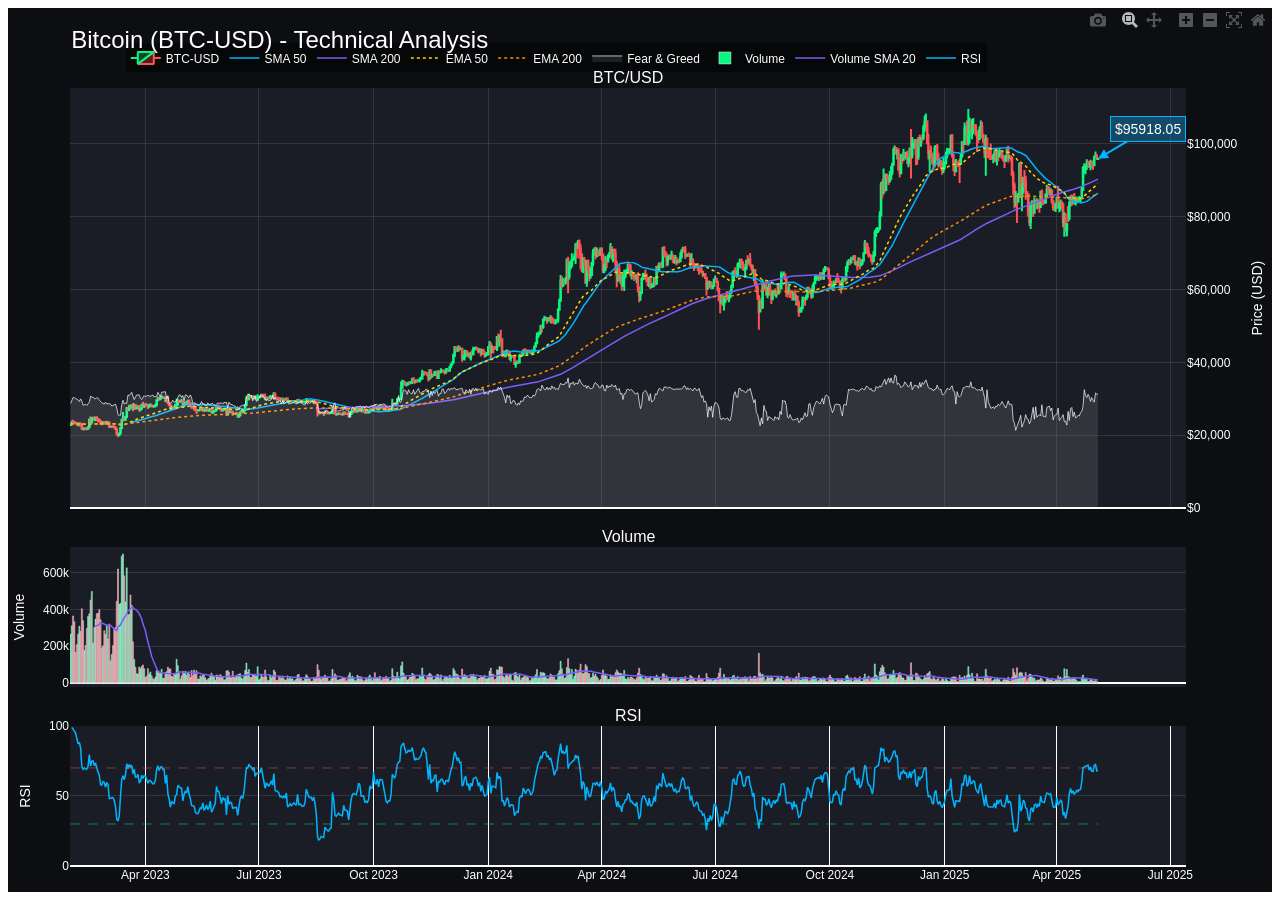
==== static/grafica_bitcoin.html @ 6c6f18d5 "Primer intento de funcionamiento del form" ====
<html>
<head><meta charset="utf-8" /></head>
<body>
    <div>                        <script type="text/javascript">window.PlotlyConfig = {MathJaxConfig: 'local'};</script>
        <script type="text/javascript">/**
* plotly.js v3.0.1
* Copyright 2012-2025, Plotly, Inc.
* All rights reserved.
* Licensed under the MIT license
*/
(
 function(root, factory) {
  if (typeof module === "object" && module.exports) {
   module.exports = factory();
  } else {
   root.moduleName = factory();
  }
} (typeof self !== "undefined" ? self : this, () => {
"use strict";var Plotly=(()=>{var VQe=Object.create;var MS=Object.defineProperty,HQe=Object.defineProperties,GQe=Object.getOwnPropertyDescriptor,jQe=Object.getOwnPropertyDescriptors,WQe=Object.getOwnPropertyNames,XQ=Object.getOwnPropertySymbols,ZQe=Object.getPrototypeOf,KQ=Object.prototype.hasOwnProperty,XQe=Object.prototype.propertyIsEnumerable;var YQ=(e,t,r)=>t in e?MS(e,t,{enumerable:!0,configurable:!0,writable:!0,value:r}):e[t]=r,JQ=(e,t)=>{for(var r in t||(t={}))KQ.call(t,r)&&YQ(e,r,t[r]);if(XQ)for(var r of XQ(t))XQe.call(t,r)&&YQ(e,r,t[r]);return e},$Q=(e,t)=>HQe(e,jQe(t));var Ll=(e,t)=>()=>(e&&(t=e(e=0)),t);var ye=(e,t)=>()=>(t||e((t={exports:{}}).exports,t),t.exports),QQ=(e,t)=>{for(var r in t)MS(e,r,{get:t[r],enumerable:!0})},eee=(e,t,r,n)=>{if(t&&typeof t=="object"||typeof t=="function")for(let i of WQe(t))!KQ.call(e,i)&&i!==r&&MS(e,i,{get:()=>t[i],enumerable:!(n=GQe(t,i))||n.enumerable});return e};var YQe=(e,t,r)=>(r=e!=null?VQe(ZQe(e)):{},eee(t||!e||!e.__esModule?MS(r,"default",{value:e,enumerable:!0}):r,e)),B1=e=>eee(MS({},"__esModule",{value:!0}),e);var e6=ye(tee=>{"use strict";tee.version="3.0.1"});var iee=ye((ree,t6)=>{(function(t,r,n){r[t]=r[t]||n(),typeof t6!="undefined"&&t6.exports&&(t6.exports=r[t])})("Promise",typeof window!="undefined"?window:ree,function(){"use strict";var t,r,n,i=Object.prototype.toString,a=typeof setImmediate!="undefined"?function(E){return setImmediate(E)}:setTimeout;try{Object.defineProperty({},"x",{}),t=function(E,k,A,L){return Object.defineProperty(E,k,{value:A,writable:!0,configurable:L!==!1})}}catch(p){t=function(k,A,L){return k[A]=L,k}}n=function(){var E,k,A;function L(_,C){this.fn=_,this.self=C,this.next=void 0}return{add:function(C,M){A=new L(C,M),k?k.next=A:E=A,k=A,A=void 0},drain:function(){var C=E;for(E=k=r=void 0;C;)C.fn.call(C.self),C=C.next}}}();function o(p,E){n.add(p,E),r||(r=a(n.drain))}function s(p){var E,k=typeof p;return p!=null&&(k=="object"||k=="function")&&(E=p.then),typeof E=="function"?E:!1}function l(){for(var p=0;p<this.chain.length;p++)u(this,this.state===1?this.chain[p].success:this.chain[p].failure,this.chain[p]);this.chain.length=0}function u(p,E,k){var A,L;try{E===!1?k.reject(p.msg):(E===!0?A=p.msg:A=E.call(void 0,p.msg),A===k.promise?k.reject(TypeError("Promise-chain cycle")):(L=s(A))?L.call(A,k.resolve,k.reject):k.resolve(A))}catch(_){k.reject(_)}}function c(p){var E,k=this;if(!k.triggered){k.triggered=!0,k.def&&(k=k.def);try{(E=s(p))?o(function(){var A=new d(k);try{E.call(p,function(){c.apply(A,arguments)},function(){f.apply(A,arguments)})}catch(L){f.call(A,L)}}):(k.msg=p,k.state=1,k.chain.length>0&&o(l,k))}catch(A){f.call(new d(k),A)}}}function f(p){var E=this;E.triggered||(E.triggered=!0,E.def&&(E=E.def),E.msg=p,E.state=2,E.chain.length>0&&o(l,E))}function h(p,E,k,A){for(var L=0;L<E.length;L++)(function(C){p.resolve(E[C]).then(function(g){k(C,g)},A)})(L)}function d(p){this.def=p,this.triggered=!1}function v(p){this.promise=p,this.state=0,this.triggered=!1,this.chain=[],this.msg=void 0}function x(p){if(typeof p!="function")throw TypeError("Not a function");if(this.__NPO__!==0)throw TypeError("Not a promise");this.__NPO__=1;var E=new v(this);this.then=function(A,L){var _={success:typeof A=="function"?A:!0,failure:typeof L=="function"?L:!1};return _.promise=new this.constructor(function(M,g){if(typeof M!="function"||typeof g!="function")throw TypeError("Not a function");_.resolve=M,_.reject=g}),E.chain.push(_),E.state!==0&&o(l,E),_.promise},this.catch=function(A){return this.then(void 0,A)};try{p.call(void 0,function(A){c.call(E,A)},function(A){f.call(E,A)})}catch(k){f.call(E,k)}}var b=t({},"constructor",x,!1);return x.prototype=b,t(b,"__NPO__",0,!1),t(x,"resolve",function(E){var k=this;return E&&typeof E=="object"&&E.__NPO__===1?E:new k(function(L,_){if(typeof L!="function"||typeof _!="function")throw TypeError("Not a function");L(E)})}),t(x,"reject",function(E){return new this(function(A,L){if(typeof A!="function"||typeof L!="function")throw TypeError("Not a function");L(E)})}),t(x,"all",function(E){var k=this;return i.call(E)!="[object Array]"?k.reject(TypeError("Not an array")):E.length===0?k.resolve([]):new k(function(L,_){if(typeof L!="function"||typeof _!="function")throw TypeError("Not a function");var C=E.length,M=Array(C),g=0;h(k,E,function(T,F){M[T]=F,++g===C&&L(M)},_)})}),t(x,"race",function(E){var k=this;return i.call(E)!="[object Array]"?k.reject(TypeError("Not an array")):new k(function(L,_){if(typeof L!="function"||typeof _!="function")throw TypeError("Not a function");h(k,E,function(M,g){L(g)},_)})}),x})});var xa=ye((qQt,r6)=>{(function(){var e={version:"3.8.2"},t=[].slice,r=function(Z){return t.call(Z)},n=self.document;function i(Z){return Z&&(Z.ownerDocument||Z.document||Z).documentElement}function a(Z){return Z&&(Z.ownerDocument&&Z.ownerDocument.defaultView||Z.document&&Z||Z.defaultView)}if(n)try{r(n.documentElement.childNodes)[0].nodeType}catch(Z){r=function(oe){for(var we=oe.length,Be=new Array(we);we--;)Be[we]=oe[we];return Be}}if(Date.now||(Date.now=function(){return+new Date}),n)try{n.createElement("DIV").style.setProperty("opacity",0,"")}catch(Z){var o=this.Element.prototype,s=o.setAttribute,l=o.setAttributeNS,u=this.CSSStyleDeclaration.prototype,c=u.setProperty;o.setAttribute=function(oe,we){s.call(this,oe,we+"")},o.setAttributeNS=function(oe,we,Be){l.call(this,oe,we,Be+"")},u.setProperty=function(oe,we,Be){c.call(this,oe,we+"",Be)}}e.ascending=f;function f(Z,oe){return Z<oe?-1:Z>oe?1:Z>=oe?0:NaN}e.descending=function(Z,oe){return oe<Z?-1:oe>Z?1:oe>=Z?0:NaN},e.min=function(Z,oe){var we=-1,Be=Z.length,Ue,We;if(arguments.length===1){for(;++we<Be;)if((We=Z[we])!=null&&We>=We){Ue=We;break}for(;++we<Be;)(We=Z[we])!=null&&Ue>We&&(Ue=We)}else{for(;++we<Be;)if((We=oe.call(Z,Z[we],we))!=null&&We>=We){Ue=We;break}for(;++we<Be;)(We=oe.call(Z,Z[we],we))!=null&&Ue>We&&(Ue=We)}return Ue},e.max=function(Z,oe){var we=-1,Be=Z.length,Ue,We;if(arguments.length===1){for(;++we<Be;)if((We=Z[we])!=null&&We>=We){Ue=We;break}for(;++we<Be;)(We=Z[we])!=null&&We>Ue&&(Ue=We)}else{for(;++we<Be;)if((We=oe.call(Z,Z[we],we))!=null&&We>=We){Ue=We;break}for(;++we<Be;)(We=oe.call(Z,Z[we],we))!=null&&We>Ue&&(Ue=We)}return Ue},e.extent=function(Z,oe){var we=-1,Be=Z.length,Ue,We,wt;if(arguments.length===1){for(;++we<Be;)if((We=Z[we])!=null&&We>=We){Ue=wt=We;break}for(;++we<Be;)(We=Z[we])!=null&&(Ue>We&&(Ue=We),wt<We&&(wt=We))}else{for(;++we<Be;)if((We=oe.call(Z,Z[we],we))!=null&&We>=We){Ue=wt=We;break}for(;++we<Be;)(We=oe.call(Z,Z[we],we))!=null&&(Ue>We&&(Ue=We),wt<We&&(wt=We))}return[Ue,wt]};function h(Z){return Z===null?NaN:+Z}function d(Z){return!isNaN(Z)}e.sum=function(Z,oe){var we=0,Be=Z.length,Ue,We=-1;if(arguments.length===1)for(;++We<Be;)d(Ue=+Z[We])&&(we+=Ue);else for(;++We<Be;)d(Ue=+oe.call(Z,Z[We],We))&&(we+=Ue);return we},e.mean=function(Z,oe){var we=0,Be=Z.length,Ue,We=-1,wt=Be;if(arguments.length===1)for(;++We<Be;)d(Ue=h(Z[We]))?we+=Ue:--wt;else for(;++We<Be;)d(Ue=h(oe.call(Z,Z[We],We)))?we+=Ue:--wt;if(wt)return we/wt},e.quantile=function(Z,oe){var we=(Z.length-1)*oe+1,Be=Math.floor(we),Ue=+Z[Be-1],We=we-Be;return We?Ue+We*(Z[Be]-Ue):Ue},e.median=function(Z,oe){var we=[],Be=Z.length,Ue,We=-1;if(arguments.length===1)for(;++We<Be;)d(Ue=h(Z[We]))&&we.push(Ue);else for(;++We<Be;)d(Ue=h(oe.call(Z,Z[We],We)))&&we.push(Ue);if(we.length)return e.quantile(we.sort(f),.5)},e.variance=function(Z,oe){var we=Z.length,Be=0,Ue,We,wt=0,tt=-1,zt=0;if(arguments.length===1)for(;++tt<we;)d(Ue=h(Z[tt]))&&(We=Ue-Be,Be+=We/++zt,wt+=We*(Ue-Be));else for(;++tt<we;)d(Ue=h(oe.call(Z,Z[tt],tt)))&&(We=Ue-Be,Be+=We/++zt,wt+=We*(Ue-Be));if(zt>1)return wt/(zt-1)},e.deviation=function(){var Z=e.variance.apply(this,arguments);return Z&&Math.sqrt(Z)};function v(Z){return{left:function(oe,we,Be,Ue){for(arguments.length<3&&(Be=0),arguments.length<4&&(Ue=oe.length);Be<Ue;){var We=Be+Ue>>>1;Z(oe[We],we)<0?Be=We+1:Ue=We}return Be},right:function(oe,we,Be,Ue){for(arguments.length<3&&(Be=0),arguments.length<4&&(Ue=oe.length);Be<Ue;){var We=Be+Ue>>>1;Z(oe[We],we)>0?Ue=We:Be=We+1}return Be}}}var x=v(f);e.bisectLeft=x.left,e.bisect=e.bisectRight=x.right,e.bisector=function(Z){return v(Z.length===1?function(oe,we){return f(Z(oe),we)}:Z)},e.shuffle=function(Z,oe,we){(Be=arguments.length)<3&&(we=Z.length,Be<2&&(oe=0));for(var Be=we-oe,Ue,We;Be;)We=Math.random()*Be--|0,Ue=Z[Be+oe],Z[Be+oe]=Z[We+oe],Z[We+oe]=Ue;return Z},e.permute=function(Z,oe){for(var we=oe.length,Be=new Array(we);we--;)Be[we]=Z[oe[we]];return Be},e.pairs=function(Z){for(var oe=0,we=Z.length-1,Be,Ue=Z[0],We=new Array(we<0?0:we);oe<we;)We[oe]=[Be=Ue,Ue=Z[++oe]];return We},e.transpose=function(Z){if(!(We=Z.length))return[];for(var oe=-1,we=e.min(Z,b),Be=new Array(we);++oe<we;)for(var Ue=-1,We,wt=Be[oe]=new Array(We);++Ue<We;)wt[Ue]=Z[Ue][oe];return Be};function b(Z){return Z.length}e.zip=function(){return e.transpose(arguments)},e.keys=function(Z){var oe=[];for(var we in Z)oe.push(we);return oe},e.values=function(Z){var oe=[];for(var we in Z)oe.push(Z[we]);return oe},e.entries=function(Z){var oe=[];for(var we in Z)oe.push({key:we,value:Z[we]});return oe},e.merge=function(Z){for(var oe=Z.length,we,Be=-1,Ue=0,We,wt;++Be<oe;)Ue+=Z[Be].length;for(We=new Array(Ue);--oe>=0;)for(wt=Z[oe],we=wt.length;--we>=0;)We[--Ue]=wt[we];return We};var p=Math.abs;e.range=function(Z,oe,we){if(arguments.length<3&&(we=1,arguments.length<2&&(oe=Z,Z=0)),(oe-Z)/we===1/0)throw new Error("infinite range");var Be=[],Ue=E(p(we)),We=-1,wt;if(Z*=Ue,oe*=Ue,we*=Ue,we<0)for(;(wt=Z+we*++We)>oe;)Be.push(wt/Ue);else for(;(wt=Z+we*++We)<oe;)Be.push(wt/Ue);return Be};function E(Z){for(var oe=1;Z*oe%1;)oe*=10;return oe}function k(Z,oe){for(var we in oe)Object.defineProperty(Z.prototype,we,{value:oe[we],enumerable:!1})}e.map=function(Z,oe){var we=new A;if(Z instanceof A)Z.forEach(function(tt,zt){we.set(tt,zt)});else if(Array.isArray(Z)){var Be=-1,Ue=Z.length,We;if(arguments.length===1)for(;++Be<Ue;)we.set(Be,Z[Be]);else for(;++Be<Ue;)we.set(oe.call(Z,We=Z[Be],Be),We)}else for(var wt in Z)we.set(wt,Z[wt]);return we};function A(){this._=Object.create(null)}var L="__proto__",_="\0";k(A,{has:g,get:function(Z){return this._[C(Z)]},set:function(Z,oe){return this._[C(Z)]=oe},remove:P,keys:T,values:function(){var Z=[];for(var oe in this._)Z.push(this._[oe]);return Z},entries:function(){var Z=[];for(var oe in this._)Z.push({key:M(oe),value:this._[oe]});return Z},size:F,empty:q,forEach:function(Z){for(var oe in this._)Z.call(this,M(oe),this._[oe])}});function C(Z){return(Z+="")===L||Z[0]===_?_+Z:Z}function M(Z){return(Z+="")[0]===_?Z.slice(1):Z}function g(Z){return C(Z)in this._}function P(Z){return(Z=C(Z))in this._&&delete this._[Z]}function T(){var Z=[];for(var oe in this._)Z.push(M(oe));return Z}function F(){var Z=0;for(var oe in this._)++Z;return Z}function q(){for(var Z in this._)return!1;return!0}e.nest=function(){var Z={},oe=[],we=[],Be,Ue;function We(tt,zt,or){if(or>=oe.length)return Ue?Ue.call(Z,zt):Be?zt.sort(Be):zt;for(var lr=-1,Dr=zt.length,Ir=oe[or++],oi,ui,qr,Kr=new A,ii;++lr<Dr;)(ii=Kr.get(oi=Ir(ui=zt[lr])))?ii.push(ui):Kr.set(oi,[ui]);return tt?(ui=tt(),qr=function(vi,ci){ui.set(vi,We(tt,ci,or))}):(ui={},qr=function(vi,ci){ui[vi]=We(tt,ci,or)}),Kr.forEach(qr),ui}function wt(tt,zt){if(zt>=oe.length)return tt;var or=[],lr=we[zt++];return tt.forEach(function(Dr,Ir){or.push({key:Dr,values:wt(Ir,zt)})}),lr?or.sort(function(Dr,Ir){return lr(Dr.key,Ir.key)}):or}return Z.map=function(tt,zt){return We(zt,tt,0)},Z.entries=function(tt){return wt(We(e.map,tt,0),0)},Z.key=function(tt){return oe.push(tt),Z},Z.sortKeys=function(tt){return we[oe.length-1]=tt,Z},Z.sortValues=function(tt){return Be=tt,Z},Z.rollup=function(tt){return Ue=tt,Z},Z},e.set=function(Z){var oe=new V;if(Z)for(var we=0,Be=Z.length;we<Be;++we)oe.add(Z[we]);return oe};function V(){this._=Object.create(null)}k(V,{has:g,add:function(Z){return this._[C(Z+="")]=!0,Z},remove:P,values:T,size:F,empty:q,forEach:function(Z){for(var oe in this._)Z.call(this,M(oe))}}),e.behavior={};function H(Z){return Z}e.rebind=function(Z,oe){for(var we=1,Be=arguments.length,Ue;++we<Be;)Z[Ue=arguments[we]]=X(Z,oe,oe[Ue]);return Z};function X(Z,oe,we){return function(){var Be=we.apply(oe,arguments);return Be===oe?Z:Be}}function G(Z,oe){if(oe in Z)return oe;oe=oe.charAt(0).toUpperCase()+oe.slice(1);for(var we=0,Be=N.length;we<Be;++we){var Ue=N[we]+oe;if(Ue in Z)return Ue}}var N=["webkit","ms","moz","Moz","o","O"];function W(){}e.dispatch=function(){for(var Z=new re,oe=-1,we=arguments.length;++oe<we;)Z[arguments[oe]]=ae(Z);return Z};function re(){}re.prototype.on=function(Z,oe){var we=Z.indexOf("."),Be="";if(we>=0&&(Be=Z.slice(we+1),Z=Z.slice(0,we)),Z)return arguments.length<2?this[Z].on(Be):this[Z].on(Be,oe);if(arguments.length===2){if(oe==null)for(Z in this)this.hasOwnProperty(Z)&&this[Z].on(Be,null);return this}};function ae(Z){var oe=[],we=new A;function Be(){for(var Ue=oe,We=-1,wt=Ue.length,tt;++We<wt;)(tt=Ue[We].on)&&tt.apply(this,arguments);return Z}return Be.on=function(Ue,We){var wt=we.get(Ue),tt;return arguments.length<2?wt&&wt.on:(wt&&(wt.on=null,oe=oe.slice(0,tt=oe.indexOf(wt)).concat(oe.slice(tt+1)),we.remove(Ue)),We&&oe.push(we.set(Ue,{on:We})),Z)},Be}e.event=null;function _e(){e.event.preventDefault()}function Me(){for(var Z=e.event,oe;oe=Z.sourceEvent;)Z=oe;return Z}function ke(Z){for(var oe=new re,we=0,Be=arguments.length;++we<Be;)oe[arguments[we]]=ae(oe);return oe.of=function(Ue,We){return function(wt){try{var tt=wt.sourceEvent=e.event;wt.target=Z,e.event=wt,oe[wt.type].apply(Ue,We)}finally{e.event=tt}}},oe}e.requote=function(Z){return Z.replace(ge,"\\$&")};var ge=/[\\\^\$\*\+\?\|\[\]\(\)\.\{\}]/g,ie={}.__proto__?function(Z,oe){Z.__proto__=oe}:function(Z,oe){for(var we in oe)Z[we]=oe[we]};function Te(Z){return ie(Z,Ce),Z}var Ee=function(Z,oe){return oe.querySelector(Z)},Ae=function(Z,oe){return oe.querySelectorAll(Z)},ze=function(Z,oe){var we=Z.matches||Z[G(Z,"matchesSelector")];return ze=function(Be,Ue){return we.call(Be,Ue)},ze(Z,oe)};typeof Sizzle=="function"&&(Ee=function(Z,oe){return Sizzle(Z,oe)[0]||null},Ae=Sizzle,ze=Sizzle.matchesSelector),e.selection=function(){return e.select(n.documentElement)};var Ce=e.selection.prototype=[];Ce.select=function(Z){var oe=[],we,Be,Ue,We;Z=me(Z);for(var wt=-1,tt=this.length;++wt<tt;){oe.push(we=[]),we.parentNode=(Ue=this[wt]).parentNode;for(var zt=-1,or=Ue.length;++zt<or;)(We=Ue[zt])?(we.push(Be=Z.call(We,We.__data__,zt,wt)),Be&&"__data__"in We&&(Be.__data__=We.__data__)):we.push(null)}return Te(oe)};function me(Z){return typeof Z=="function"?Z:function(){return Ee(Z,this)}}Ce.selectAll=function(Z){var oe=[],we,Be;Z=Re(Z);for(var Ue=-1,We=this.length;++Ue<We;)for(var wt=this[Ue],tt=-1,zt=wt.length;++tt<zt;)(Be=wt[tt])&&(oe.push(we=r(Z.call(Be,Be.__data__,tt,Ue))),we.parentNode=Be);return Te(oe)};function Re(Z){return typeof Z=="function"?Z:function(){return Ae(Z,this)}}var ce="http://www.w3.org/1999/xhtml",Ge={svg:"http://www.w3.org/2000/svg",xhtml:ce,xlink:"http://www.w3.org/1999/xlink",xml:"http://www.w3.org/XML/1998/namespace",xmlns:"http://www.w3.org/2000/xmlns/"};e.ns={prefix:Ge,qualify:function(Z){var oe=Z.indexOf(":"),we=Z;return oe>=0&&(we=Z.slice(0,oe))!=="xmlns"&&(Z=Z.slice(oe+1)),Ge.hasOwnProperty(we)?{space:Ge[we],local:Z}:Z}},Ce.attr=function(Z,oe){if(arguments.length<2){if(typeof Z=="string"){var we=this.node();return Z=e.ns.qualify(Z),Z.local?we.getAttributeNS(Z.space,Z.local):we.getAttribute(Z)}for(oe in Z)this.each(nt(oe,Z[oe]));return this}return this.each(nt(Z,oe))};function nt(Z,oe){Z=e.ns.qualify(Z);function we(){this.removeAttribute(Z)}function Be(){this.removeAttributeNS(Z.space,Z.local)}function Ue(){this.setAttribute(Z,oe)}function We(){this.setAttributeNS(Z.space,Z.local,oe)}function wt(){var zt=oe.apply(this,arguments);zt==null?this.removeAttribute(Z):this.setAttribute(Z,zt)}function tt(){var zt=oe.apply(this,arguments);zt==null?this.removeAttributeNS(Z.space,Z.local):this.setAttributeNS(Z.space,Z.local,zt)}return oe==null?Z.local?Be:we:typeof oe=="function"?Z.local?tt:wt:Z.local?We:Ue}function ct(Z){return Z.trim().replace(/\s+/g," ")}Ce.classed=function(Z,oe){if(arguments.length<2){if(typeof Z=="string"){var we=this.node(),Be=(Z=rt(Z)).length,Ue=-1;if(oe=we.classList){for(;++Ue<Be;)if(!oe.contains(Z[Ue]))return!1}else for(oe=we.getAttribute("class");++Ue<Be;)if(!qt(Z[Ue]).test(oe))return!1;return!0}for(oe in Z)this.each(ot(oe,Z[oe]));return this}return this.each(ot(Z,oe))};function qt(Z){return new RegExp("(?:^|\\s+)"+e.requote(Z)+"(?:\\s+|$)","g")}function rt(Z){return(Z+"").trim().split(/^|\s+/)}function ot(Z,oe){Z=rt(Z).map(Rt);var we=Z.length;function Be(){for(var We=-1;++We<we;)Z[We](this,oe)}function Ue(){for(var We=-1,wt=oe.apply(this,arguments);++We<we;)Z[We](this,wt)}return typeof oe=="function"?Ue:Be}function Rt(Z){var oe=qt(Z);return function(we,Be){if(Ue=we.classList)return Be?Ue.add(Z):Ue.remove(Z);var Ue=we.getAttribute("class")||"";Be?(oe.lastIndex=0,oe.test(Ue)||we.setAttribute("class",ct(Ue+" "+Z))):we.setAttribute("class",ct(Ue.replace(oe," ")))}}Ce.style=function(Z,oe,we){var Be=arguments.length;if(Be<3){if(typeof Z!="string"){Be<2&&(oe="");for(we in Z)this.each(kt(we,Z[we],oe));return this}if(Be<2){var Ue=this.node();return a(Ue).getComputedStyle(Ue,null).getPropertyValue(Z)}we=""}return this.each(kt(Z,oe,we))};function kt(Z,oe,we){function Be(){this.style.removeProperty(Z)}function Ue(){this.style.setProperty(Z,oe,we)}function We(){var wt=oe.apply(this,arguments);wt==null?this.style.removeProperty(Z):this.style.setProperty(Z,wt,we)}return oe==null?Be:typeof oe=="function"?We:Ue}Ce.property=function(Z,oe){if(arguments.length<2){if(typeof Z=="string")return this.node()[Z];for(oe in Z)this.each(Ct(oe,Z[oe]));return this}return this.each(Ct(Z,oe))};function Ct(Z,oe){function we(){delete this[Z]}function Be(){this[Z]=oe}function Ue(){var We=oe.apply(this,arguments);We==null?delete this[Z]:this[Z]=We}return oe==null?we:typeof oe=="function"?Ue:Be}Ce.text=function(Z){return arguments.length?this.each(typeof Z=="function"?function(){var oe=Z.apply(this,arguments);this.textContent=oe==null?"":oe}:Z==null?function(){this.textContent=""}:function(){this.textContent=Z}):this.node().textContent},Ce.html=function(Z){return arguments.length?this.each(typeof Z=="function"?function(){var oe=Z.apply(this,arguments);this.innerHTML=oe==null?"":oe}:Z==null?function(){this.innerHTML=""}:function(){this.innerHTML=Z}):this.node().innerHTML},Ce.append=function(Z){return Z=Yt(Z),this.select(function(){return this.appendChild(Z.apply(this,arguments))})};function Yt(Z){function oe(){var Be=this.ownerDocument,Ue=this.namespaceURI;return Ue===ce&&Be.documentElement.namespaceURI===ce?Be.createElement(Z):Be.createElementNS(Ue,Z)}function we(){return this.ownerDocument.createElementNS(Z.space,Z.local)}return typeof Z=="function"?Z:(Z=e.ns.qualify(Z)).local?we:oe}Ce.insert=function(Z,oe){return Z=Yt(Z),oe=me(oe),this.select(function(){return this.insertBefore(Z.apply(this,arguments),oe.apply(this,arguments)||null)})},Ce.remove=function(){return this.each(xr)};function xr(){var Z=this.parentNode;Z&&Z.removeChild(this)}Ce.data=function(Z,oe){var we=-1,Be=this.length,Ue,We;if(!arguments.length){for(Z=new Array(Be=(Ue=this[0]).length);++we<Be;)(We=Ue[we])&&(Z[we]=We.__data__);return Z}function wt(lr,Dr){var Ir,oi=lr.length,ui=Dr.length,qr=Math.min(oi,ui),Kr=new Array(ui),ii=new Array(ui),vi=new Array(oi),ci,Jr;if(oe){var un=new A,dn=new Array(oi),En;for(Ir=-1;++Ir<oi;)(ci=lr[Ir])&&(un.has(En=oe.call(ci,ci.__data__,Ir))?vi[Ir]=ci:un.set(En,ci),dn[Ir]=En);for(Ir=-1;++Ir<ui;)(ci=un.get(En=oe.call(Dr,Jr=Dr[Ir],Ir)))?ci!==!0&&(Kr[Ir]=ci,ci.__data__=Jr):ii[Ir]=er(Jr),un.set(En,!0);for(Ir=-1;++Ir<oi;)Ir in dn&&un.get(dn[Ir])!==!0&&(vi[Ir]=lr[Ir])}else{for(Ir=-1;++Ir<qr;)ci=lr[Ir],Jr=Dr[Ir],ci?(ci.__data__=Jr,Kr[Ir]=ci):ii[Ir]=er(Jr);for(;Ir<ui;++Ir)ii[Ir]=er(Dr[Ir]);for(;Ir<oi;++Ir)vi[Ir]=lr[Ir]}ii.update=Kr,ii.parentNode=Kr.parentNode=vi.parentNode=lr.parentNode,tt.push(ii),zt.push(Kr),or.push(vi)}var tt=Lt([]),zt=Te([]),or=Te([]);if(typeof Z=="function")for(;++we<Be;)wt(Ue=this[we],Z.call(Ue,Ue.parentNode.__data__,we));else for(;++we<Be;)wt(Ue=this[we],Z);return zt.enter=function(){return tt},zt.exit=function(){return or},zt};function er(Z){return{__data__:Z}}Ce.datum=function(Z){return arguments.length?this.property("__data__",Z):this.property("__data__")},Ce.filter=function(Z){var oe=[],we,Be,Ue;typeof Z!="function"&&(Z=Ke(Z));for(var We=0,wt=this.length;We<wt;We++){oe.push(we=[]),we.parentNode=(Be=this[We]).parentNode;for(var tt=0,zt=Be.length;tt<zt;tt++)(Ue=Be[tt])&&Z.call(Ue,Ue.__data__,tt,We)&&we.push(Ue)}return Te(oe)};function Ke(Z){return function(){return ze(this,Z)}}Ce.order=function(){for(var Z=-1,oe=this.length;++Z<oe;)for(var we=this[Z],Be=we.length-1,Ue=we[Be],We;--Be>=0;)(We=we[Be])&&(Ue&&Ue!==We.nextSibling&&Ue.parentNode.insertBefore(We,Ue),Ue=We);return this},Ce.sort=function(Z){Z=xt.apply(this,arguments);for(var oe=-1,we=this.length;++oe<we;)this[oe].sort(Z);return this.order()};function xt(Z){return arguments.length||(Z=f),function(oe,we){return oe&&we?Z(oe.__data__,we.__data__):!oe-!we}}Ce.each=function(Z){return bt(this,function(oe,we,Be){Z.call(oe,oe.__data__,we,Be)})};function bt(Z,oe){for(var we=0,Be=Z.length;we<Be;we++)for(var Ue=Z[we],We=0,wt=Ue.length,tt;We<wt;We++)(tt=Ue[We])&&oe(tt,We,we);return Z}Ce.call=function(Z){var oe=r(arguments);return Z.apply(oe[0]=this,oe),this},Ce.empty=function(){return!this.node()},Ce.node=function(){for(var Z=0,oe=this.length;Z<oe;Z++)for(var we=this[Z],Be=0,Ue=we.length;Be<Ue;Be++){var We=we[Be];if(We)return We}return null},Ce.size=function(){var Z=0;return bt(this,function(){++Z}),Z};function Lt(Z){return ie(Z,St),Z}var St=[];e.selection.enter=Lt,e.selection.enter.prototype=St,St.append=Ce.append,St.empty=Ce.empty,St.node=Ce.node,St.call=Ce.call,St.size=Ce.size,St.select=function(Z){for(var oe=[],we,Be,Ue,We,wt,tt=-1,zt=this.length;++tt<zt;){Ue=(We=this[tt]).update,oe.push(we=[]),we.parentNode=We.parentNode;for(var or=-1,lr=We.length;++or<lr;)(wt=We[or])?(we.push(Ue[or]=Be=Z.call(We.parentNode,wt.__data__,or,tt)),Be.__data__=wt.__data__):we.push(null)}return Te(oe)},St.insert=function(Z,oe){return arguments.length<2&&(oe=Et(this)),Ce.insert.call(this,Z,oe)};function Et(Z){var oe,we;return function(Be,Ue,We){var wt=Z[We].update,tt=wt.length,zt;for(We!=we&&(we=We,oe=0),Ue>=oe&&(oe=Ue+1);!(zt=wt[oe])&&++oe<tt;);return zt}}e.select=function(Z){var oe;return typeof Z=="string"?(oe=[Ee(Z,n)],oe.parentNode=n.documentElement):(oe=[Z],oe.parentNode=i(Z)),Te([oe])},e.selectAll=function(Z){var oe;return typeof Z=="string"?(oe=r(Ae(Z,n)),oe.parentNode=n.documentElement):(oe=r(Z),oe.parentNode=null),Te([oe])},Ce.on=function(Z,oe,we){var Be=arguments.length;if(Be<3){if(typeof Z!="string"){Be<2&&(oe=!1);for(we in Z)this.each(dt(we,Z[we],oe));return this}if(Be<2)return(Be=this.node()["__on"+Z])&&Be._;we=!1}return this.each(dt(Z,oe,we))};function dt(Z,oe,we){var Be="__on"+Z,Ue=Z.indexOf("."),We=$t;Ue>0&&(Z=Z.slice(0,Ue));var wt=Ht.get(Z);wt&&(Z=wt,We=fr);function tt(){var lr=this[Be];lr&&(this.removeEventListener(Z,lr,lr.$),delete this[Be])}function zt(){var lr=We(oe,r(arguments));tt.call(this),this.addEventListener(Z,this[Be]=lr,lr.$=we),lr._=oe}function or(){var lr=new RegExp("^__on([^.]+)"+e.requote(Z)+"$"),Dr;for(var Ir in this)if(Dr=Ir.match(lr)){var oi=this[Ir];this.removeEventListener(Dr[1],oi,oi.$),delete this[Ir]}}return Ue?oe?zt:tt:oe?W:or}var Ht=e.map({mouseenter:"mouseover",mouseleave:"mouseout"});n&&Ht.forEach(function(Z){"on"+Z in n&&Ht.remove(Z)});function $t(Z,oe){return function(we){var Be=e.event;e.event=we,oe[0]=this.__data__;try{Z.apply(this,oe)}finally{e.event=Be}}}function fr(Z,oe){var we=$t(Z,oe);return function(Be){var Ue=this,We=Be.relatedTarget;(!We||We!==Ue&&!(We.compareDocumentPosition(Ue)&8))&&we.call(Ue,Be)}}var _r,Br=0;function Or(Z){var oe=".dragsuppress-"+ ++Br,we="click"+oe,Be=e.select(a(Z)).on("touchmove"+oe,_e).on("dragstart"+oe,_e).on("selectstart"+oe,_e);if(_r==null&&(_r="onselectstart"in Z?!1:G(Z.style,"userSelect")),_r){var Ue=i(Z).style,We=Ue[_r];Ue[_r]="none"}return function(wt){if(Be.on(oe,null),_r&&(Ue[_r]=We),wt){var tt=function(){Be.on(we,null)};Be.on(we,function(){_e(),tt()},!0),setTimeout(tt,0)}}}e.mouse=function(Z){return ut(Z,Me())};var Nr=this.navigator&&/WebKit/.test(this.navigator.userAgent)?-1:0;function ut(Z,oe){oe.changedTouches&&(oe=oe.changedTouches[0]);var we=Z.ownerSVGElement||Z;if(we.createSVGPoint){var Be=we.createSVGPoint();if(Nr<0){var Ue=a(Z);if(Ue.scrollX||Ue.scrollY){we=e.select("body").append("svg").style({position:"absolute",top:0,left:0,margin:0,padding:0,border:"none"},"important");var We=we[0][0].getScreenCTM();Nr=!(We.f||We.e),we.remove()}}return Nr?(Be.x=oe.pageX,Be.y=oe.pageY):(Be.x=oe.clientX,Be.y=oe.clientY),Be=Be.matrixTransform(Z.getScreenCTM().inverse()),[Be.x,Be.y]}var wt=Z.getBoundingClientRect();return[oe.clientX-wt.left-Z.clientLeft,oe.clientY-wt.top-Z.clientTop]}e.touch=function(Z,oe,we){if(arguments.length<3&&(we=oe,oe=Me().changedTouches),oe){for(var Be=0,Ue=oe.length,We;Be<Ue;++Be)if((We=oe[Be]).identifier===we)return ut(Z,We)}},e.behavior.drag=function(){var Z=ke(Ue,"drag","dragstart","dragend"),oe=null,we=We(W,e.mouse,a,"mousemove","mouseup"),Be=We(Ne,e.touch,H,"touchmove","touchend");function Ue(){this.on("mousedown.drag",we).on("touchstart.drag",Be)}function We(wt,tt,zt,or,lr){return function(){var Dr=this,Ir=e.event.target.correspondingElement||e.event.target,oi=Dr.parentNode,ui=Z.of(Dr,arguments),qr=0,Kr=wt(),ii=".drag"+(Kr==null?"":"-"+Kr),vi,ci=e.select(zt(Ir)).on(or+ii,dn).on(lr+ii,En),Jr=Or(Ir),un=tt(oi,Kr);oe?(vi=oe.apply(Dr,arguments),vi=[vi.x-un[0],vi.y-un[1]]):vi=[0,0],ui({type:"dragstart"});function dn(){var Nn=tt(oi,Kr),ga,ya;Nn&&(ga=Nn[0]-un[0],ya=Nn[1]-un[1],qr|=ga|ya,un=Nn,ui({type:"drag",x:Nn[0]+vi[0],y:Nn[1]+vi[1],dx:ga,dy:ya}))}function En(){tt(oi,Kr)&&(ci.on(or+ii,null).on(lr+ii,null),Jr(qr),ui({type:"dragend"}))}}}return Ue.origin=function(wt){return arguments.length?(oe=wt,Ue):oe},e.rebind(Ue,Z,"on")};function Ne(){return e.event.changedTouches[0].identifier}e.touches=function(Z,oe){return arguments.length<2&&(oe=Me().touches),oe?r(oe).map(function(we){var Be=ut(Z,we);return Be.identifier=we.identifier,Be}):[]};var Ye=1e-6,Ve=Ye*Ye,Xe=Math.PI,ht=2*Xe,Le=ht-Ye,xe=Xe/2,Se=Xe/180,lt=180/Xe;function Gt(Z){return Z>0?1:Z<0?-1:0}function Vt(Z,oe,we){return(oe[0]-Z[0])*(we[1]-Z[1])-(oe[1]-Z[1])*(we[0]-Z[0])}function ar(Z){return Z>1?0:Z<-1?Xe:Math.acos(Z)}function Qr(Z){return Z>1?xe:Z<-1?-xe:Math.asin(Z)}function ai(Z){return((Z=Math.exp(Z))-1/Z)/2}function jr(Z){return((Z=Math.exp(Z))+1/Z)/2}function ri(Z){return((Z=Math.exp(2*Z))-1)/(Z+1)}function bi(Z){return(Z=Math.sin(Z/2))*Z}var nn=Math.SQRT2,Wi=2,Ni=4;e.interpolateZoom=function(Z,oe){var we=Z[0],Be=Z[1],Ue=Z[2],We=oe[0],wt=oe[1],tt=oe[2],zt=We-we,or=wt-Be,lr=zt*zt+or*or,Dr,Ir;if(lr<Ve)Ir=Math.log(tt/Ue)/nn,Dr=function(vi){return[we+vi*zt,Be+vi*or,Ue*Math.exp(nn*vi*Ir)]};else{var oi=Math.sqrt(lr),ui=(tt*tt-Ue*Ue+Ni*lr)/(2*Ue*Wi*oi),qr=(tt*tt-Ue*Ue-Ni*lr)/(2*tt*Wi*oi),Kr=Math.log(Math.sqrt(ui*ui+1)-ui),ii=Math.log(Math.sqrt(qr*qr+1)-qr);Ir=(ii-Kr)/nn,Dr=function(vi){var ci=vi*Ir,Jr=jr(Kr),un=Ue/(Wi*oi)*(Jr*ri(nn*ci+Kr)-ai(Kr));return[we+un*zt,Be+un*or,Ue*Jr/jr(nn*ci+Kr)]}}return Dr.duration=Ir*1e3,Dr},e.behavior.zoom=function(){var Z={x:0,y:0,k:1},oe,we,Be,Ue=[960,500],We=_n,wt=250,tt=0,zt="mousedown.zoom",or="mousemove.zoom",lr="mouseup.zoom",Dr,Ir="touchstart.zoom",oi,ui=ke(ci,"zoomstart","zoom","zoomend"),qr,Kr,ii,vi;zn||(zn="onwheel"in n?($i=function(){return-e.event.deltaY*(e.event.deltaMode?120:1)},"wheel"):"onmousewheel"in n?($i=function(){return e.event.wheelDelta},"mousewheel"):($i=function(){return-e.event.detail},"MozMousePixelScroll"));function ci(pn){pn.on(zt,io).on(zn+".zoom",_s).on("dblclick.zoom",Ns).on(Ir,Ss)}ci.event=function(pn){pn.each(function(){var za=ui.of(this,arguments),Lo=Z;Ro?e.select(this).transition().each("start.zoom",function(){Z=this.__chart__||{x:0,y:0,k:1},ya(za)}).tween("zoom:zoom",function(){var Fo=Ue[0],js=Ue[1],xl=we?we[0]:Fo/2,fu=we?we[1]:js/2,dl=e.interpolateZoom([(xl-Z.x)/Z.k,(fu-Z.y)/Z.k,Fo/Z.k],[(xl-Lo.x)/Lo.k,(fu-Lo.y)/Lo.k,Fo/Lo.k]);return function(xc){var At=dl(xc),Er=Fo/At[2];this.__chart__=Z={x:xl-At[0]*Er,y:fu-At[1]*Er,k:Er},so(za)}}).each("interrupt.zoom",function(){wa(za)}).each("end.zoom",function(){wa(za)}):(this.__chart__=Z,ya(za),so(za),wa(za))})},ci.translate=function(pn){return arguments.length?(Z={x:+pn[0],y:+pn[1],k:Z.k},ga(),ci):[Z.x,Z.y]},ci.scale=function(pn){return arguments.length?(Z={x:Z.x,y:Z.y,k:null},dn(+pn),ga(),ci):Z.k},ci.scaleExtent=function(pn){return arguments.length?(We=pn==null?_n:[+pn[0],+pn[1]],ci):We},ci.center=function(pn){return arguments.length?(Be=pn&&[+pn[0],+pn[1]],ci):Be},ci.size=function(pn){return arguments.length?(Ue=pn&&[+pn[0],+pn[1]],ci):Ue},ci.duration=function(pn){return arguments.length?(wt=+pn,ci):wt},ci.x=function(pn){return arguments.length?(Kr=pn,qr=pn.copy(),Z={x:0,y:0,k:1},ci):Kr},ci.y=function(pn){return arguments.length?(vi=pn,ii=pn.copy(),Z={x:0,y:0,k:1},ci):vi};function Jr(pn){return[(pn[0]-Z.x)/Z.k,(pn[1]-Z.y)/Z.k]}function un(pn){return[pn[0]*Z.k+Z.x,pn[1]*Z.k+Z.y]}function dn(pn){Z.k=Math.max(We[0],Math.min(We[1],pn))}function En(pn,za){za=un(za),Z.x+=pn[0]-za[0],Z.y+=pn[1]-za[1]}function Nn(pn,za,Lo,Fo){pn.__chart__={x:Z.x,y:Z.y,k:Z.k},dn(Math.pow(2,Fo)),En(we=za,Lo),pn=e.select(pn),wt>0&&(pn=pn.transition().duration(wt)),pn.call(ci.event)}function ga(){Kr&&Kr.domain(qr.range().map(function(pn){return(pn-Z.x)/Z.k}).map(qr.invert)),vi&&vi.domain(ii.range().map(function(pn){return(pn-Z.y)/Z.k}).map(ii.invert))}function ya(pn){tt++||pn({type:"zoomstart"})}function so(pn){ga(),pn({type:"zoom",scale:Z.k,translate:[Z.x,Z.y]})}function wa(pn){--tt||(pn({type:"zoomend"}),we=null)}function io(){var pn=this,za=ui.of(pn,arguments),Lo=0,Fo=e.select(a(pn)).on(or,fu).on(lr,dl),js=Jr(e.mouse(pn)),xl=Or(pn);ea.call(pn),ya(za);function fu(){Lo=1,En(e.mouse(pn),js),so(za)}function dl(){Fo.on(or,null).on(lr,null),xl(Lo),wa(za)}}function Ss(){var pn=this,za=ui.of(pn,arguments),Lo={},Fo=0,js,xl=".zoom-"+e.event.changedTouches[0].identifier,fu="touchmove"+xl,dl="touchend"+xl,xc=[],At=e.select(pn),Er=Or(pn);wi(),ya(za),At.on(zt,null).on(Ir,wi);function Wr(){var Bi=e.touches(pn);return js=Z.k,Bi.forEach(function(cn){cn.identifier in Lo&&(Lo[cn.identifier]=Jr(cn))}),Bi}function wi(){var Bi=e.event.target;e.select(Bi).on(fu,Ui).on(dl,Oi),xc.push(Bi);for(var cn=e.event.changedTouches,On=0,Bn=cn.length;On<Bn;++On)Lo[cn[On].identifier]=null;var yn=Wr(),to=Date.now();if(yn.length===1){if(to-oi<500){var Rn=yn[0];Nn(pn,Rn,Lo[Rn.identifier],Math.floor(Math.log(Z.k)/Math.LN2)+1),_e()}oi=to}else if(yn.length>1){var Rn=yn[0],Dn=yn[1],fn=Rn[0]-Dn[0],Ai=Rn[1]-Dn[1];Fo=fn*fn+Ai*Ai}}function Ui(){var Bi=e.touches(pn),cn,On,Bn,yn;ea.call(pn);for(var to=0,Rn=Bi.length;to<Rn;++to,yn=null)if(Bn=Bi[to],yn=Lo[Bn.identifier]){if(On)break;cn=Bn,On=yn}if(yn){var Dn=(Dn=Bn[0]-cn[0])*Dn+(Dn=Bn[1]-cn[1])*Dn,fn=Fo&&Math.sqrt(Dn/Fo);cn=[(cn[0]+Bn[0])/2,(cn[1]+Bn[1])/2],On=[(On[0]+yn[0])/2,(On[1]+yn[1])/2],dn(fn*js)}oi=null,En(cn,On),so(za)}function Oi(){if(e.event.touches.length){for(var Bi=e.event.changedTouches,cn=0,On=Bi.length;cn<On;++cn)delete Lo[Bi[cn].identifier];for(var Bn in Lo)return void Wr()}e.selectAll(xc).on(xl,null),At.on(zt,io).on(Ir,Ss),Er(),wa(za)}}function _s(){var pn=ui.of(this,arguments);Dr?clearTimeout(Dr):(ea.call(this),oe=Jr(we=Be||e.mouse(this)),ya(pn)),Dr=setTimeout(function(){Dr=null,wa(pn)},50),_e(),dn(Math.pow(2,$i()*.002)*Z.k),En(we,oe),so(pn)}function Ns(){var pn=e.mouse(this),za=Math.log(Z.k)/Math.LN2;Nn(this,pn,Jr(pn),e.event.shiftKey?Math.ceil(za)-1:Math.floor(za)+1)}return e.rebind(ci,ui,"on")};var _n=[0,1/0],$i,zn;e.color=Wn;function Wn(){}Wn.prototype.toString=function(){return this.rgb()+""},e.hsl=It;function It(Z,oe,we){return this instanceof It?(this.h=+Z,this.s=+oe,void(this.l=+we)):arguments.length<2?Z instanceof It?new It(Z.h,Z.s,Z.l):Ha(""+Z,oo,It):new It(Z,oe,we)}var ft=It.prototype=new Wn;ft.brighter=function(Z){return Z=Math.pow(.7,arguments.length?Z:1),new It(this.h,this.s,this.l/Z)},ft.darker=function(Z){return Z=Math.pow(.7,arguments.length?Z:1),new It(this.h,this.s,Z*this.l)},ft.rgb=function(){return jt(this.h,this.s,this.l)};function jt(Z,oe,we){var Be,Ue;Z=isNaN(Z)?0:(Z%=360)<0?Z+360:Z,oe=isNaN(oe)||oe<0?0:oe>1?1:oe,we=we<0?0:we>1?1:we,Ue=we<=.5?we*(1+oe):we+oe-we*oe,Be=2*we-Ue;function We(tt){return tt>360?tt-=360:tt<0&&(tt+=360),tt<60?Be+(Ue-Be)*tt/60:tt<180?Ue:tt<240?Be+(Ue-Be)*(240-tt)/60:Be}function wt(tt){return Math.round(We(tt)*255)}return new Fa(wt(Z+120),wt(Z),wt(Z-120))}e.hcl=Zt;function Zt(Z,oe,we){return this instanceof Zt?(this.h=+Z,this.c=+oe,void(this.l=+we)):arguments.length<2?Z instanceof Zt?new Zt(Z.h,Z.c,Z.l):Z instanceof Zr?Ki(Z.l,Z.a,Z.b):Ki((Z=xn((Z=e.rgb(Z)).r,Z.g,Z.b)).l,Z.a,Z.b):new Zt(Z,oe,we)}var yr=Zt.prototype=new Wn;yr.brighter=function(Z){return new Zt(this.h,this.c,Math.min(100,this.l+Vr*(arguments.length?Z:1)))},yr.darker=function(Z){return new Zt(this.h,this.c,Math.max(0,this.l-Vr*(arguments.length?Z:1)))},yr.rgb=function(){return Fr(this.h,this.c,this.l).rgb()};function Fr(Z,oe,we){return isNaN(Z)&&(Z=0),isNaN(oe)&&(oe=0),new Zr(we,Math.cos(Z*=Se)*oe,Math.sin(Z)*oe)}e.lab=Zr;function Zr(Z,oe,we){return this instanceof Zr?(this.l=+Z,this.a=+oe,void(this.b=+we)):arguments.length<2?Z instanceof Zr?new Zr(Z.l,Z.a,Z.b):Z instanceof Zt?Fr(Z.h,Z.c,Z.l):xn((Z=Fa(Z)).r,Z.g,Z.b):new Zr(Z,oe,we)}var Vr=18,gi=.95047,Si=1,Mi=1.08883,Pi=Zr.prototype=new Wn;Pi.brighter=function(Z){return new Zr(Math.min(100,this.l+Vr*(arguments.length?Z:1)),this.a,this.b)},Pi.darker=function(Z){return new Zr(Math.max(0,this.l-Vr*(arguments.length?Z:1)),this.a,this.b)},Pi.rgb=function(){return Gi(this.l,this.a,this.b)};function Gi(Z,oe,we){var Be=(Z+16)/116,Ue=Be+oe/500,We=Be-we/200;return Ue=ka(Ue)*gi,Be=ka(Be)*Si,We=ka(We)*Mi,new Fa(la(3.2404542*Ue-1.5371385*Be-.4985314*We),la(-.969266*Ue+1.8760108*Be+.041556*We),la(.0556434*Ue-.2040259*Be+1.0572252*We))}function Ki(Z,oe,we){return Z>0?new Zt(Math.atan2(we,oe)*lt,Math.sqrt(oe*oe+we*we),Z):new Zt(NaN,NaN,Z)}function ka(Z){return Z>.206893034?Z*Z*Z:(Z-4/29)/7.787037}function jn(Z){return Z>.008856?Math.pow(Z,1/3):7.787037*Z+4/29}function la(Z){return Math.round(255*(Z<=.00304?12.92*Z:1.055*Math.pow(Z,1/2.4)-.055))}e.rgb=Fa;function Fa(Z,oe,we){return this instanceof Fa?(this.r=~~Z,this.g=~~oe,void(this.b=~~we)):arguments.length<2?Z instanceof Fa?new Fa(Z.r,Z.g,Z.b):Ha(""+Z,Fa,jt):new Fa(Z,oe,we)}function Ra(Z){return new Fa(Z>>16,Z>>8&255,Z&255)}function jo(Z){return Ra(Z)+""}var oa=Fa.prototype=new Wn;oa.brighter=function(Z){Z=Math.pow(.7,arguments.length?Z:1);var oe=this.r,we=this.g,Be=this.b,Ue=30;return!oe&&!we&&!Be?new Fa(Ue,Ue,Ue):(oe&&oe<Ue&&(oe=Ue),we&&we<Ue&&(we=Ue),Be&&Be<Ue&&(Be=Ue),new Fa(Math.min(255,oe/Z),Math.min(255,we/Z),Math.min(255,Be/Z)))},oa.darker=function(Z){return Z=Math.pow(.7,arguments.length?Z:1),new Fa(Z*this.r,Z*this.g,Z*this.b)},oa.hsl=function(){return oo(this.r,this.g,this.b)},oa.toString=function(){return"#"+Sn(this.r)+Sn(this.g)+Sn(this.b)};function Sn(Z){return Z<16?"0"+Math.max(0,Z).toString(16):Math.min(255,Z).toString(16)}function Ha(Z,oe,we){var Be=0,Ue=0,We=0,wt,tt,zt;if(wt=/([a-z]+)\((.*)\)/.exec(Z=Z.toLowerCase()),wt)switch(tt=wt[2].split(","),wt[1]){case"hsl":return we(parseFloat(tt[0]),parseFloat(tt[1])/100,parseFloat(tt[2])/100);case"rgb":return oe(br(tt[0]),br(tt[1]),br(tt[2]))}return(zt=Hr.get(Z))?oe(zt.r,zt.g,zt.b):(Z!=null&&Z.charAt(0)==="#"&&!isNaN(zt=parseInt(Z.slice(1),16))&&(Z.length===4?(Be=(zt&3840)>>4,Be=Be>>4|Be,Ue=zt&240,Ue=Ue>>4|Ue,We=zt&15,We=We<<4|We):Z.length===7&&(Be=(zt&16711680)>>16,Ue=(zt&65280)>>8,We=zt&255)),oe(Be,Ue,We))}function oo(Z,oe,we){var Be=Math.min(Z/=255,oe/=255,we/=255),Ue=Math.max(Z,oe,we),We=Ue-Be,wt,tt,zt=(Ue+Be)/2;return We?(tt=zt<.5?We/(Ue+Be):We/(2-Ue-Be),Z==Ue?wt=(oe-we)/We+(oe<we?6:0):oe==Ue?wt=(we-Z)/We+2:wt=(Z-oe)/We+4,wt*=60):(wt=NaN,tt=zt>0&&zt<1?0:wt),new It(wt,tt,zt)}function xn(Z,oe,we){Z=_t(Z),oe=_t(oe),we=_t(we);var Be=jn((.4124564*Z+.3575761*oe+.1804375*we)/gi),Ue=jn((.2126729*Z+.7151522*oe+.072175*we)/Si),We=jn((.0193339*Z+.119192*oe+.9503041*we)/Mi);return Zr(116*Ue-16,500*(Be-Ue),200*(Ue-We))}function _t(Z){return(Z/=255)<=.04045?Z/12.92:Math.pow((Z+.055)/1.055,2.4)}function br(Z){var oe=parseFloat(Z);return Z.charAt(Z.length-1)==="%"?Math.round(oe*2.55):oe}var Hr=e.map({aliceblue:15792383,antiquewhite:16444375,aqua:65535,aquamarine:8388564,azure:15794175,beige:16119260,bisque:16770244,black:0,blanchedalmond:16772045,blue:255,blueviolet:9055202,brown:10824234,burlywood:14596231,cadetblue:6266528,chartreuse:8388352,chocolate:13789470,coral:16744272,cornflowerblue:6591981,cornsilk:16775388,crimson:14423100,cyan:65535,darkblue:139,darkcyan:35723,darkgoldenrod:12092939,darkgray:11119017,darkgreen:25600,darkgrey:11119017,darkkhaki:12433259,darkmagenta:9109643,darkolivegreen:5597999,darkorange:16747520,darkorchid:10040012,darkred:9109504,darksalmon:15308410,darkseagreen:9419919,darkslateblue:4734347,darkslategray:3100495,darkslategrey:3100495,darkturquoise:52945,darkviolet:9699539,deeppink:16716947,deepskyblue:49151,dimgray:6908265,dimgrey:6908265,dodgerblue:2003199,firebrick:11674146,floralwhite:16775920,forestgreen:2263842,fuchsia:16711935,gainsboro:14474460,ghostwhite:16316671,gold:16766720,goldenrod:14329120,gray:8421504,green:32768,greenyellow:11403055,grey:8421504,honeydew:15794160,hotpink:16738740,indianred:13458524,indigo:4915330,ivory:16777200,khaki:15787660,lavender:15132410,lavenderblush:16773365,lawngreen:8190976,lemonchiffon:16775885,lightblue:11393254,lightcoral:15761536,lightcyan:14745599,lightgoldenrodyellow:16448210,lightgray:13882323,lightgreen:9498256,lightgrey:13882323,lightpink:16758465,lightsalmon:16752762,lightseagreen:2142890,lightskyblue:8900346,lightslategray:7833753,lightslategrey:7833753,lightsteelblue:11584734,lightyellow:16777184,lime:65280,limegreen:3329330,linen:16445670,magenta:16711935,maroon:8388608,mediumaquamarine:6737322,mediumblue:205,mediumorchid:12211667,mediumpurple:9662683,mediumseagreen:3978097,mediumslateblue:8087790,mediumspringgreen:64154,mediumturquoise:4772300,mediumvioletred:13047173,midnightblue:1644912,mintcream:16121850,mistyrose:16770273,moccasin:16770229,navajowhite:16768685,navy:128,oldlace:16643558,olive:8421376,olivedrab:7048739,orange:16753920,orangered:16729344,orchid:14315734,palegoldenrod:15657130,palegreen:10025880,paleturquoise:11529966,palevioletred:14381203,papayawhip:16773077,peachpuff:16767673,peru:13468991,pink:16761035,plum:14524637,powderblue:11591910,purple:8388736,rebeccapurple:6697881,red:16711680,rosybrown:12357519,royalblue:4286945,saddlebrown:9127187,salmon:16416882,sandybrown:16032864,seagreen:3050327,seashell:16774638,sienna:10506797,silver:12632256,skyblue:8900331,slateblue:6970061,slategray:7372944,slategrey:7372944,snow:16775930,springgreen:65407,steelblue:4620980,tan:13808780,teal:32896,thistle:14204888,tomato:16737095,turquoise:4251856,violet:15631086,wheat:16113331,white:16777215,whitesmoke:16119285,yellow:16776960,yellowgreen:10145074});Hr.forEach(function(Z,oe){Hr.set(Z,Ra(oe))});function ti(Z){return typeof Z=="function"?Z:function(){return Z}}e.functor=ti,e.xhr=zi(H);function zi(Z){return function(oe,we,Be){return arguments.length===2&&typeof we=="function"&&(Be=we,we=null),Yi(oe,we,Z,Be)}}function Yi(Z,oe,we,Be){var Ue={},We=e.dispatch("beforesend","progress","load","error"),wt={},tt=new XMLHttpRequest,zt=null;self.XDomainRequest&&!("withCredentials"in tt)&&/^(http(s)?:)?\/\//.test(Z)&&(tt=new XDomainRequest),"onload"in tt?tt.onload=tt.onerror=or:tt.onreadystatechange=function(){tt.readyState>3&&or()};function or(){var lr=tt.status,Dr;if(!lr&&hi(tt)||lr>=200&&lr<300||lr===304){try{Dr=we.call(Ue,tt)}catch(Ir){We.error.call(Ue,Ir);return}We.load.call(Ue,Dr)}else We.error.call(Ue,tt)}return tt.onprogress=function(lr){var Dr=e.event;e.event=lr;try{We.progress.call(Ue,tt)}finally{e.event=Dr}},Ue.header=function(lr,Dr){return lr=(lr+"").toLowerCase(),arguments.length<2?wt[lr]:(Dr==null?delete wt[lr]:wt[lr]=Dr+"",Ue)},Ue.mimeType=function(lr){return arguments.length?(oe=lr==null?null:lr+"",Ue):oe},Ue.responseType=function(lr){return arguments.length?(zt=lr,Ue):zt},Ue.response=function(lr){return we=lr,Ue},["get","post"].forEach(function(lr){Ue[lr]=function(){return Ue.send.apply(Ue,[lr].concat(r(arguments)))}}),Ue.send=function(lr,Dr,Ir){if(arguments.length===2&&typeof Dr=="function"&&(Ir=Dr,Dr=null),tt.open(lr,Z,!0),oe!=null&&!("accept"in wt)&&(wt.accept=oe+",*/*"),tt.setRequestHeader)for(var oi in wt)tt.setRequestHeader(oi,wt[oi]);return oe!=null&&tt.overrideMimeType&&tt.overrideMimeType(oe),zt!=null&&(tt.responseType=zt),Ir!=null&&Ue.on("error",Ir).on("load",function(ui){Ir(null,ui)}),We.beforesend.call(Ue,tt),tt.send(Dr==null?null:Dr),Ue},Ue.abort=function(){return tt.abort(),Ue},e.rebind(Ue,We,"on"),Be==null?Ue:Ue.get(an(Be))}function an(Z){return Z.length===1?function(oe,we){Z(oe==null?we:null)}:Z}function hi(Z){var oe=Z.responseType;return oe&&oe!=="text"?Z.response:Z.responseText}e.dsv=function(Z,oe){var we=new RegExp('["'+Z+`
]`),Be=Z.charCodeAt(0);function Ue(or,lr,Dr){arguments.length<3&&(Dr=lr,lr=null);var Ir=Yi(or,oe,lr==null?We:wt(lr),Dr);return Ir.row=function(oi){return arguments.length?Ir.response((lr=oi)==null?We:wt(oi)):lr},Ir}function We(or){return Ue.parse(or.responseText)}function wt(or){return function(lr){return Ue.parse(lr.responseText,or)}}Ue.parse=function(or,lr){var Dr;return Ue.parseRows(or,function(Ir,oi){if(Dr)return Dr(Ir,oi-1);var ui=function(qr){for(var Kr={},ii=Ir.length,vi=0;vi<ii;++vi)Kr[Ir[vi]]=qr[vi];return Kr};Dr=lr?function(qr,Kr){return lr(ui(qr),Kr)}:ui})},Ue.parseRows=function(or,lr){var Dr={},Ir={},oi=[],ui=or.length,qr=0,Kr=0,ii,vi;function ci(){if(qr>=ui)return Ir;if(vi)return vi=!1,Dr;var un=qr;if(or.charCodeAt(un)===34){for(var dn=un;dn++<ui;)if(or.charCodeAt(dn)===34){if(or.charCodeAt(dn+1)!==34)break;++dn}qr=dn+2;var En=or.charCodeAt(dn+1);return En===13?(vi=!0,or.charCodeAt(dn+2)===10&&++qr):En===10&&(vi=!0),or.slice(un+1,dn).replace(/""/g,'"')}for(;qr<ui;){var En=or.charCodeAt(qr++),Nn=1;if(En===10)vi=!0;else if(En===13)vi=!0,or.charCodeAt(qr)===10&&(++qr,++Nn);else if(En!==Be)continue;return or.slice(un,qr-Nn)}return or.slice(un)}for(;(ii=ci())!==Ir;){for(var Jr=[];ii!==Dr&&ii!==Ir;)Jr.push(ii),ii=ci();lr&&(Jr=lr(Jr,Kr++))==null||oi.push(Jr)}return oi},Ue.format=function(or){if(Array.isArray(or[0]))return Ue.formatRows(or);var lr=new V,Dr=[];return or.forEach(function(Ir){for(var oi in Ir)lr.has(oi)||Dr.push(lr.add(oi))}),[Dr.map(zt).join(Z)].concat(or.map(function(Ir){return Dr.map(function(oi){return zt(Ir[oi])}).join(Z)})).join(`
`)},Ue.formatRows=function(or){return or.map(tt).join(`
`)};function tt(or){return or.map(zt).join(Z)}function zt(or){return we.test(or)?'"'+or.replace(/\"/g,'""')+'"':or}return Ue},e.csv=e.dsv(",","text/csv"),e.tsv=e.dsv("	","text/tab-separated-values");var Ji,ua,Fn,Sa,go=this[G(this,"requestAnimationFrame")]||function(Z){setTimeout(Z,17)};e.timer=function(){Oo.apply(this,arguments)};function Oo(Z,oe,we){var Be=arguments.length;Be<2&&(oe=0),Be<3&&(we=Date.now());var Ue=we+oe,We={c:Z,t:Ue,n:null};return ua?ua.n=We:Ji=We,ua=We,Fn||(Sa=clearTimeout(Sa),Fn=1,go(ho)),We}function ho(){var Z=Mo(),oe=xo()-Z;oe>24?(isFinite(oe)&&(clearTimeout(Sa),Sa=setTimeout(ho,oe)),Fn=0):(Fn=1,go(ho))}e.timer.flush=function(){Mo(),xo()};function Mo(){for(var Z=Date.now(),oe=Ji;oe;)Z>=oe.t&&oe.c(Z-oe.t)&&(oe.c=null),oe=oe.n;return Z}function xo(){for(var Z,oe=Ji,we=1/0;oe;)oe.c?(oe.t<we&&(we=oe.t),oe=(Z=oe).n):oe=Z?Z.n=oe.n:Ji=oe.n;return ua=Z,we}e.round=function(Z,oe){return oe?Math.round(Z*(oe=Math.pow(10,oe)))/oe:Math.round(Z)},e.geom={};function zs(Z){return Z[0]}function ks(Z){return Z[1]}e.geom.hull=function(Z){var oe=zs,we=ks;if(arguments.length)return Be(Z);function Be(Ue){if(Ue.length<3)return[];var We=ti(oe),wt=ti(we),tt,zt=Ue.length,or=[],lr=[];for(tt=0;tt<zt;tt++)or.push([+We.call(this,Ue[tt],tt),+wt.call(this,Ue[tt],tt),tt]);for(or.sort(Xs),tt=0;tt<zt;tt++)lr.push([or[tt][0],-or[tt][1]]);var Dr=Zs(or),Ir=Zs(lr),oi=Ir[0]===Dr[0],ui=Ir[Ir.length-1]===Dr[Dr.length-1],qr=[];for(tt=Dr.length-1;tt>=0;--tt)qr.push(Ue[or[Dr[tt]][2]]);for(tt=+oi;tt<Ir.length-ui;++tt)qr.push(Ue[or[Ir[tt]][2]]);return qr}return Be.x=function(Ue){return arguments.length?(oe=Ue,Be):oe},Be.y=function(Ue){return arguments.length?(we=Ue,Be):we},Be};function Zs(Z){for(var oe=Z.length,we=[0,1],Be=2,Ue=2;Ue<oe;Ue++){for(;Be>1&&Vt(Z[we[Be-2]],Z[we[Be-1]],Z[Ue])<=0;)--Be;we[Be++]=Ue}return we.slice(0,Be)}function Xs(Z,oe){return Z[0]-oe[0]||Z[1]-oe[1]}e.geom.polygon=function(Z){return ie(Z,wl),Z};var wl=e.geom.polygon.prototype=[];wl.area=function(){for(var Z=-1,oe=this.length,we,Be=this[oe-1],Ue=0;++Z<oe;)we=Be,Be=this[Z],Ue+=we[1]*Be[0]-we[0]*Be[1];return Ue*.5},wl.centroid=function(Z){var oe=-1,we=this.length,Be=0,Ue=0,We,wt=this[we-1],tt;for(arguments.length||(Z=-1/(6*this.area()));++oe<we;)We=wt,wt=this[oe],tt=We[0]*wt[1]-wt[0]*We[1],Be+=(We[0]+wt[0])*tt,Ue+=(We[1]+wt[1])*tt;return[Be*Z,Ue*Z]},wl.clip=function(Z){for(var oe,we=Cs(Z),Be=-1,Ue=this.length-Cs(this),We,wt,tt=this[Ue-1],zt,or,lr;++Be<Ue;){for(oe=Z.slice(),Z.length=0,zt=this[Be],or=oe[(wt=oe.length-we)-1],We=-1;++We<wt;)lr=oe[We],os(lr,tt,zt)?(os(or,tt,zt)||Z.push(cl(or,lr,tt,zt)),Z.push(lr)):os(or,tt,zt)&&Z.push(cl(or,lr,tt,zt)),or=lr;we&&Z.push(Z[0]),tt=zt}return Z};function os(Z,oe,we){return(we[0]-oe[0])*(Z[1]-oe[1])<(we[1]-oe[1])*(Z[0]-oe[0])}function cl(Z,oe,we,Be){var Ue=Z[0],We=we[0],wt=oe[0]-Ue,tt=Be[0]-We,zt=Z[1],or=we[1],lr=oe[1]-zt,Dr=Be[1]-or,Ir=(tt*(zt-or)-Dr*(Ue-We))/(Dr*wt-tt*lr);return[Ue+Ir*wt,zt+Ir*lr]}function Cs(Z){var oe=Z[0],we=Z[Z.length-1];return!(oe[0]-we[0]||oe[1]-we[1])}var ml,Ys,Hs,Eo=[],fs,Ql,Hu=[];function fc(){Ls(this),this.edge=this.site=this.circle=null}function ms(Z){var oe=Eo.pop()||new fc;return oe.site=Z,oe}function on(Z){ko(Z),Hs.remove(Z),Eo.push(Z),Ls(Z)}function fa(Z){var oe=Z.circle,we=oe.x,Be=oe.cy,Ue={x:we,y:Be},We=Z.P,wt=Z.N,tt=[Z];on(Z);for(var zt=We;zt.circle&&p(we-zt.circle.x)<Ye&&p(Be-zt.circle.cy)<Ye;)We=zt.P,tt.unshift(zt),on(zt),zt=We;tt.unshift(zt),ko(zt);for(var or=wt;or.circle&&p(we-or.circle.x)<Ye&&p(Be-or.circle.cy)<Ye;)wt=or.N,tt.push(or),on(or),or=wt;tt.push(or),ko(or);var lr=tt.length,Dr;for(Dr=1;Dr<lr;++Dr)or=tt[Dr],zt=tt[Dr-1],Al(or.edge,zt.site,or.site,Ue);zt=tt[0],or=tt[lr-1],or.edge=cf(zt.site,or.site,null,Ue),Zn(zt),Zn(or)}function Qu(Z){for(var oe=Z.x,we=Z.y,Be,Ue,We,wt,tt=Hs._;tt;)if(We=Rl(tt,we)-oe,We>Ye)tt=tt.L;else if(wt=oe-vo(tt,we),wt>Ye){if(!tt.R){Be=tt;break}tt=tt.R}else{We>-Ye?(Be=tt.P,Ue=tt):wt>-Ye?(Be=tt,Ue=tt.N):Be=Ue=tt;break}var zt=ms(Z);if(Hs.insert(Be,zt),!(!Be&&!Ue)){if(Be===Ue){ko(Be),Ue=ms(Be.site),Hs.insert(zt,Ue),zt.edge=Ue.edge=cf(Be.site,zt.site),Zn(Be),Zn(Ue);return}if(!Ue){zt.edge=cf(Be.site,zt.site);return}ko(Be),ko(Ue);var or=Be.site,lr=or.x,Dr=or.y,Ir=Z.x-lr,oi=Z.y-Dr,ui=Ue.site,qr=ui.x-lr,Kr=ui.y-Dr,ii=2*(Ir*Kr-oi*qr),vi=Ir*Ir+oi*oi,ci=qr*qr+Kr*Kr,Jr={x:(Kr*vi-oi*ci)/ii+lr,y:(Ir*ci-qr*vi)/ii+Dr};Al(Ue.edge,or,ui,Jr),zt.edge=cf(or,Z,null,Jr),Ue.edge=cf(Z,ui,null,Jr),Zn(Be),Zn(Ue)}}function Rl(Z,oe){var we=Z.site,Be=we.x,Ue=we.y,We=Ue-oe;if(!We)return Be;var wt=Z.P;if(!wt)return-1/0;we=wt.site;var tt=we.x,zt=we.y,or=zt-oe;if(!or)return tt;var lr=tt-Be,Dr=1/We-1/or,Ir=lr/or;return Dr?(-Ir+Math.sqrt(Ir*Ir-2*Dr*(lr*lr/(-2*or)-zt+or/2+Ue-We/2)))/Dr+Be:(Be+tt)/2}function vo(Z,oe){var we=Z.N;if(we)return Rl(we,oe);var Be=Z.site;return Be.y===oe?Be.x:1/0}function Zl(Z){this.site=Z,this.edges=[]}Zl.prototype.prepare=function(){for(var Z=this.edges,oe=Z.length,we;oe--;)we=Z[oe].edge,(!we.b||!we.a)&&Z.splice(oe,1);return Z.sort(Xl),Z.length};function Ks(Z){for(var oe=Z[0][0],we=Z[1][0],Be=Z[0][1],Ue=Z[1][1],We,wt,tt,zt,or=Ys,lr=or.length,Dr,Ir,oi,ui,qr,Kr;lr--;)if(Dr=or[lr],!(!Dr||!Dr.prepare()))for(oi=Dr.edges,ui=oi.length,Ir=0;Ir<ui;)Kr=oi[Ir].end(),tt=Kr.x,zt=Kr.y,qr=oi[++Ir%ui].start(),We=qr.x,wt=qr.y,(p(tt-We)>Ye||p(zt-wt)>Ye)&&(oi.splice(Ir,0,new Hc(rh(Dr.site,Kr,p(tt-oe)<Ye&&Ue-zt>Ye?{x:oe,y:p(We-oe)<Ye?wt:Ue}:p(zt-Ue)<Ye&&we-tt>Ye?{x:p(wt-Ue)<Ye?We:we,y:Ue}:p(tt-we)<Ye&&zt-Be>Ye?{x:we,y:p(We-we)<Ye?wt:Be}:p(zt-Be)<Ye&&tt-oe>Ye?{x:p(wt-Be)<Ye?We:oe,y:Be}:null),Dr.site,null)),++ui)}function Xl(Z,oe){return oe.angle-Z.angle}function Ec(){Ls(this),this.x=this.y=this.arc=this.site=this.cy=null}function Zn(Z){var oe=Z.P,we=Z.N;if(!(!oe||!we)){var Be=oe.site,Ue=Z.site,We=we.site;if(Be!==We){var wt=Ue.x,tt=Ue.y,zt=Be.x-wt,or=Be.y-tt,lr=We.x-wt,Kr=We.y-tt,Dr=2*(zt*Kr-or*lr);if(!(Dr>=-Ve)){var Ir=zt*zt+or*or,oi=lr*lr+Kr*Kr,ui=(Kr*Ir-or*oi)/Dr,qr=(zt*oi-lr*Ir)/Dr,Kr=qr+tt,ii=Hu.pop()||new Ec;ii.arc=Z,ii.site=Ue,ii.x=ui+wt,ii.y=Kr+Math.sqrt(ui*ui+qr*qr),ii.cy=Kr,Z.circle=ii;for(var vi=null,ci=Ql._;ci;)if(ii.y<ci.y||ii.y===ci.y&&ii.x<=ci.x)if(ci.L)ci=ci.L;else{vi=ci.P;break}else if(ci.R)ci=ci.R;else{vi=ci;break}Ql.insert(vi,ii),vi||(fs=ii)}}}}function ko(Z){var oe=Z.circle;oe&&(oe.P||(fs=oe.N),Ql.remove(oe),Hu.push(oe),Ls(oe),Z.circle=null)}function Co(Z,oe,we,Be){return function(Ue){var We=Ue.a,wt=Ue.b,tt=We.x,zt=We.y,or=wt.x,lr=wt.y,Dr=0,Ir=1,oi=or-tt,ui=lr-zt,qr;if(qr=Z-tt,!(!oi&&qr>0)){if(qr/=oi,oi<0){if(qr<Dr)return;qr<Ir&&(Ir=qr)}else if(oi>0){if(qr>Ir)return;qr>Dr&&(Dr=qr)}if(qr=we-tt,!(!oi&&qr<0)){if(qr/=oi,oi<0){if(qr>Ir)return;qr>Dr&&(Dr=qr)}else if(oi>0){if(qr<Dr)return;qr<Ir&&(Ir=qr)}if(qr=oe-zt,!(!ui&&qr>0)){if(qr/=ui,ui<0){if(qr<Dr)return;qr<Ir&&(Ir=qr)}else if(ui>0){if(qr>Ir)return;qr>Dr&&(Dr=qr)}if(qr=Be-zt,!(!ui&&qr<0)){if(qr/=ui,ui<0){if(qr>Ir)return;qr>Dr&&(Dr=qr)}else if(ui>0){if(qr<Dr)return;qr<Ir&&(Ir=qr)}return Dr>0&&(Ue.a={x:tt+Dr*oi,y:zt+Dr*ui}),Ir<1&&(Ue.b={x:tt+Ir*oi,y:zt+Ir*ui}),Ue}}}}}}function Tl(Z){for(var oe=ml,we=Co(Z[0][0],Z[0][1],Z[1][0],Z[1][1]),Be=oe.length,Ue;Be--;)Ue=oe[Be],(!uf(Ue,Z)||!we(Ue)||p(Ue.a.x-Ue.b.x)<Ye&&p(Ue.a.y-Ue.b.y)<Ye)&&(Ue.a=Ue.b=null,oe.splice(Be,1))}function uf(Z,oe){var we=Z.b;if(we)return!0;var Be=Z.a,Ue=oe[0][0],We=oe[1][0],wt=oe[0][1],tt=oe[1][1],zt=Z.l,or=Z.r,lr=zt.x,Dr=zt.y,Ir=or.x,oi=or.y,ui=(lr+Ir)/2,qr=(Dr+oi)/2,Kr,ii;if(oi===Dr){if(ui<Ue||ui>=We)return;if(lr>Ir){if(!Be)Be={x:ui,y:wt};else if(Be.y>=tt)return;we={x:ui,y:tt}}else{if(!Be)Be={x:ui,y:tt};else if(Be.y<wt)return;we={x:ui,y:wt}}}else if(Kr=(lr-Ir)/(oi-Dr),ii=qr-Kr*ui,Kr<-1||Kr>1)if(lr>Ir){if(!Be)Be={x:(wt-ii)/Kr,y:wt};else if(Be.y>=tt)return;we={x:(tt-ii)/Kr,y:tt}}else{if(!Be)Be={x:(tt-ii)/Kr,y:tt};else if(Be.y<wt)return;we={x:(wt-ii)/Kr,y:wt}}else if(Dr<oi){if(!Be)Be={x:Ue,y:Kr*Ue+ii};else if(Be.x>=We)return;we={x:We,y:Kr*We+ii}}else{if(!Be)Be={x:We,y:Kr*We+ii};else if(Be.x<Ue)return;we={x:Ue,y:Kr*Ue+ii}}return Z.a=Be,Z.b=we,!0}function So(Z,oe){this.l=Z,this.r=oe,this.a=this.b=null}function cf(Z,oe,we,Be){var Ue=new So(Z,oe);return ml.push(Ue),we&&Al(Ue,Z,oe,we),Be&&Al(Ue,oe,Z,Be),Ys[Z.i].edges.push(new Hc(Ue,Z,oe)),Ys[oe.i].edges.push(new Hc(Ue,oe,Z)),Ue}function rh(Z,oe,we){var Be=new So(Z,null);return Be.a=oe,Be.b=we,ml.push(Be),Be}function Al(Z,oe,we,Be){!Z.a&&!Z.b?(Z.a=Be,Z.l=oe,Z.r=we):Z.l===we?Z.b=Be:Z.a=Be}function Hc(Z,oe,we){var Be=Z.a,Ue=Z.b;this.edge=Z,this.site=oe,this.angle=we?Math.atan2(we.y-oe.y,we.x-oe.x):Z.l===oe?Math.atan2(Ue.x-Be.x,Be.y-Ue.y):Math.atan2(Be.x-Ue.x,Ue.y-Be.y)}Hc.prototype={start:function(){return this.edge.l===this.site?this.edge.a:this.edge.b},end:function(){return this.edge.l===this.site?this.edge.b:this.edge.a}};function eu(){this._=null}function Ls(Z){Z.U=Z.C=Z.L=Z.R=Z.P=Z.N=null}eu.prototype={insert:function(Z,oe){var we,Be,Ue;if(Z){if(oe.P=Z,oe.N=Z.N,Z.N&&(Z.N.P=oe),Z.N=oe,Z.R){for(Z=Z.R;Z.L;)Z=Z.L;Z.L=oe}else Z.R=oe;we=Z}else this._?(Z=Of(this._),oe.P=null,oe.N=Z,Z.P=Z.L=oe,we=Z):(oe.P=oe.N=null,this._=oe,we=null);for(oe.L=oe.R=null,oe.U=we,oe.C=!0,Z=oe;we&&we.C;)Be=we.U,we===Be.L?(Ue=Be.R,Ue&&Ue.C?(we.C=Ue.C=!1,Be.C=!0,Z=Be):(Z===we.R&&(mu(this,we),Z=we,we=Z.U),we.C=!1,Be.C=!0,kc(this,Be))):(Ue=Be.L,Ue&&Ue.C?(we.C=Ue.C=!1,Be.C=!0,Z=Be):(Z===we.L&&(kc(this,we),Z=we,we=Z.U),we.C=!1,Be.C=!0,mu(this,Be))),we=Z.U;this._.C=!1},remove:function(Z){Z.N&&(Z.N.P=Z.P),Z.P&&(Z.P.N=Z.N),Z.N=Z.P=null;var oe=Z.U,we,Be=Z.L,Ue=Z.R,We,wt;if(Be?Ue?We=Of(Ue):We=Be:We=Ue,oe?oe.L===Z?oe.L=We:oe.R=We:this._=We,Be&&Ue?(wt=We.C,We.C=Z.C,We.L=Be,Be.U=We,We!==Ue?(oe=We.U,We.U=Z.U,Z=We.R,oe.L=Z,We.R=Ue,Ue.U=We):(We.U=oe,oe=We,Z=We.R)):(wt=Z.C,Z=We),Z&&(Z.U=oe),!wt){if(Z&&Z.C){Z.C=!1;return}do{if(Z===this._)break;if(Z===oe.L){if(we=oe.R,we.C&&(we.C=!1,oe.C=!0,mu(this,oe),we=oe.R),we.L&&we.L.C||we.R&&we.R.C){(!we.R||!we.R.C)&&(we.L.C=!1,we.C=!0,kc(this,we),we=oe.R),we.C=oe.C,oe.C=we.R.C=!1,mu(this,oe),Z=this._;break}}else if(we=oe.L,we.C&&(we.C=!1,oe.C=!0,kc(this,oe),we=oe.L),we.L&&we.L.C||we.R&&we.R.C){(!we.L||!we.L.C)&&(we.R.C=!1,we.C=!0,mu(this,we),we=oe.L),we.C=oe.C,oe.C=we.L.C=!1,kc(this,oe),Z=this._;break}we.C=!0,Z=oe,oe=oe.U}while(!Z.C);Z&&(Z.C=!1)}}};function mu(Z,oe){var we=oe,Be=oe.R,Ue=we.U;Ue?Ue.L===we?Ue.L=Be:Ue.R=Be:Z._=Be,Be.U=Ue,we.U=Be,we.R=Be.L,we.R&&(we.R.U=we),Be.L=we}function kc(Z,oe){var we=oe,Be=oe.L,Ue=we.U;Ue?Ue.L===we?Ue.L=Be:Ue.R=Be:Z._=Be,Be.U=Ue,we.U=Be,we.L=Be.R,we.L&&(we.L.U=we),Be.R=we}function Of(Z){for(;Z.L;)Z=Z.L;return Z}function Gc(Z,oe){var we=Z.sort(vd).pop(),Be,Ue,We;for(ml=[],Ys=new Array(Z.length),Hs=new eu,Ql=new eu;;)if(We=fs,we&&(!We||we.y<We.y||we.y===We.y&&we.x<We.x))(we.x!==Be||we.y!==Ue)&&(Ys[we.i]=new Zl(we),Qu(we),Be=we.x,Ue=we.y),we=Z.pop();else if(We)fa(We.arc);else break;oe&&(Tl(oe),Ks(oe));var wt={cells:Ys,edges:ml};return Hs=Ql=ml=Ys=null,wt}function vd(Z,oe){return oe.y-Z.y||oe.x-Z.x}e.geom.voronoi=function(Z){var oe=zs,we=ks,Be=oe,Ue=we,We=Bf;if(Z)return wt(Z);function wt(zt){var or=new Array(zt.length),lr=We[0][0],Dr=We[0][1],Ir=We[1][0],oi=We[1][1];return Gc(tt(zt),We).cells.forEach(function(ui,qr){var Kr=ui.edges,ii=ui.site,vi=or[qr]=Kr.length?Kr.map(function(ci){var Jr=ci.start();return[Jr.x,Jr.y]}):ii.x>=lr&&ii.x<=Ir&&ii.y>=Dr&&ii.y<=oi?[[lr,oi],[Ir,oi],[Ir,Dr],[lr,Dr]]:[];vi.point=zt[qr]}),or}function tt(zt){return zt.map(function(or,lr){return{x:Math.round(Be(or,lr)/Ye)*Ye,y:Math.round(Ue(or,lr)/Ye)*Ye,i:lr}})}return wt.links=function(zt){return Gc(tt(zt)).edges.filter(function(or){return or.l&&or.r}).map(function(or){return{source:zt[or.l.i],target:zt[or.r.i]}})},wt.triangles=function(zt){var or=[];return Gc(tt(zt)).cells.forEach(function(lr,Dr){for(var Ir=lr.site,oi=lr.edges.sort(Xl),ui=-1,qr=oi.length,Kr,ii,vi=oi[qr-1].edge,ci=vi.l===Ir?vi.r:vi.l;++ui<qr;)Kr=vi,ii=ci,vi=oi[ui].edge,ci=vi.l===Ir?vi.r:vi.l,Dr<ii.i&&Dr<ci.i&&ss(Ir,ii,ci)<0&&or.push([zt[Dr],zt[ii.i],zt[ci.i]])}),or},wt.x=function(zt){return arguments.length?(Be=ti(oe=zt),wt):oe},wt.y=function(zt){return arguments.length?(Ue=ti(we=zt),wt):we},wt.clipExtent=function(zt){return arguments.length?(We=zt==null?Bf:zt,wt):We===Bf?null:We},wt.size=function(zt){return arguments.length?wt.clipExtent(zt&&[[0,0],zt]):We===Bf?null:We&&We[1]},wt};var Bf=[[-1e6,-1e6],[1e6,1e6]];function ss(Z,oe,we){return(Z.x-we.x)*(oe.y-Z.y)-(Z.x-oe.x)*(we.y-Z.y)}e.geom.delaunay=function(Z){return e.geom.voronoi().triangles(Z)},e.geom.quadtree=function(Z,oe,we,Be,Ue){var We=zs,wt=ks,tt;if(tt=arguments.length)return We=ff,wt=ih,tt===3&&(Ue=we,Be=oe,we=oe=0),zt(Z);function zt(or){var lr,Dr=ti(We),Ir=ti(wt),oi,ui,qr,Kr,ii,vi,ci,Jr;if(oe!=null)ii=oe,vi=we,ci=Be,Jr=Ue;else if(ci=Jr=-(ii=vi=1/0),oi=[],ui=[],Kr=or.length,tt)for(qr=0;qr<Kr;++qr)lr=or[qr],lr.x<ii&&(ii=lr.x),lr.y<vi&&(vi=lr.y),lr.x>ci&&(ci=lr.x),lr.y>Jr&&(Jr=lr.y),oi.push(lr.x),ui.push(lr.y);else for(qr=0;qr<Kr;++qr){var un=+Dr(lr=or[qr],qr),dn=+Ir(lr,qr);un<ii&&(ii=un),dn<vi&&(vi=dn),un>ci&&(ci=un),dn>Jr&&(Jr=dn),oi.push(un),ui.push(dn)}var En=ci-ii,Nn=Jr-vi;En>Nn?Jr=vi+En:ci=ii+Nn;function ga(wa,io,Ss,_s,Ns,pn,za,Lo){if(!(isNaN(Ss)||isNaN(_s)))if(wa.leaf){var Fo=wa.x,js=wa.y;if(Fo!=null)if(p(Fo-Ss)+p(js-_s)<.01)ya(wa,io,Ss,_s,Ns,pn,za,Lo);else{var xl=wa.point;wa.x=wa.y=wa.point=null,ya(wa,xl,Fo,js,Ns,pn,za,Lo),ya(wa,io,Ss,_s,Ns,pn,za,Lo)}else wa.x=Ss,wa.y=_s,wa.point=io}else ya(wa,io,Ss,_s,Ns,pn,za,Lo)}function ya(wa,io,Ss,_s,Ns,pn,za,Lo){var Fo=(Ns+za)*.5,js=(pn+Lo)*.5,xl=Ss>=Fo,fu=_s>=js,dl=fu<<1|xl;wa.leaf=!1,wa=wa.nodes[dl]||(wa.nodes[dl]=Vl()),xl?Ns=Fo:za=Fo,fu?pn=js:Lo=js,ga(wa,io,Ss,_s,Ns,pn,za,Lo)}var so=Vl();if(so.add=function(wa){ga(so,wa,+Dr(wa,++qr),+Ir(wa,qr),ii,vi,ci,Jr)},so.visit=function(wa){Js(wa,so,ii,vi,ci,Jr)},so.find=function(wa){return hc(so,wa[0],wa[1],ii,vi,ci,Jr)},qr=-1,oe==null){for(;++qr<Kr;)ga(so,or[qr],oi[qr],ui[qr],ii,vi,ci,Jr);--qr}else or.forEach(so.add);return oi=ui=or=lr=null,so}return zt.x=function(or){return arguments.length?(We=or,zt):We},zt.y=function(or){return arguments.length?(wt=or,zt):wt},zt.extent=function(or){return arguments.length?(or==null?oe=we=Be=Ue=null:(oe=+or[0][0],we=+or[0][1],Be=+or[1][0],Ue=+or[1][1]),zt):oe==null?null:[[oe,we],[Be,Ue]]},zt.size=function(or){return arguments.length?(or==null?oe=we=Be=Ue=null:(oe=we=0,Be=+or[0],Ue=+or[1]),zt):oe==null?null:[Be-oe,Ue-we]},zt};function ff(Z){return Z.x}function ih(Z){return Z.y}function Vl(){return{leaf:!0,nodes:[],point:null,x:null,y:null}}function Js(Z,oe,we,Be,Ue,We){if(!Z(oe,we,Be,Ue,We)){var wt=(we+Ue)*.5,tt=(Be+We)*.5,zt=oe.nodes;zt[0]&&Js(Z,zt[0],we,Be,wt,tt),zt[1]&&Js(Z,zt[1],wt,Be,Ue,tt),zt[2]&&Js(Z,zt[2],we,tt,wt,We),zt[3]&&Js(Z,zt[3],wt,tt,Ue,We)}}function hc(Z,oe,we,Be,Ue,We,wt){var tt=1/0,zt;return function or(lr,Dr,Ir,oi,ui){if(!(Dr>We||Ir>wt||oi<Be||ui<Ue)){if(qr=lr.point){var qr,Kr=oe-lr.x,ii=we-lr.y,vi=Kr*Kr+ii*ii;if(vi<tt){var ci=Math.sqrt(tt=vi);Be=oe-ci,Ue=we-ci,We=oe+ci,wt=we+ci,zt=qr}}for(var Jr=lr.nodes,un=(Dr+oi)*.5,dn=(Ir+ui)*.5,En=oe>=un,Nn=we>=dn,ga=Nn<<1|En,ya=ga+4;ga<ya;++ga)if(lr=Jr[ga&3])switch(ga&3){case 0:or(lr,Dr,Ir,un,dn);break;case 1:or(lr,un,Ir,oi,dn);break;case 2:or(lr,Dr,dn,un,ui);break;case 3:or(lr,un,dn,oi,ui);break}}}(Z,Be,Ue,We,wt),zt}e.interpolateRgb=Cc;function Cc(Z,oe){Z=e.rgb(Z),oe=e.rgb(oe);var we=Z.r,Be=Z.g,Ue=Z.b,We=oe.r-we,wt=oe.g-Be,tt=oe.b-Ue;return function(zt){return"#"+Sn(Math.round(we+We*zt))+Sn(Math.round(Be+wt*zt))+Sn(Math.round(Ue+tt*zt))}}e.interpolateObject=ws;function ws(Z,oe){var we={},Be={},Ue;for(Ue in Z)Ue in oe?we[Ue]=Sl(Z[Ue],oe[Ue]):Be[Ue]=Z[Ue];for(Ue in oe)Ue in Z||(Be[Ue]=oe[Ue]);return function(We){for(Ue in we)Be[Ue]=we[Ue](We);return Be}}e.interpolateNumber=$s;function $s(Z,oe){return Z=+Z,oe=+oe,function(we){return Z*(1-we)+oe*we}}e.interpolateString=hs;function hs(Z,oe){var we=Ms.lastIndex=dc.lastIndex=0,Be,Ue,We,wt=-1,tt=[],zt=[];for(Z=Z+"",oe=oe+"";(Be=Ms.exec(Z))&&(Ue=dc.exec(oe));)(We=Ue.index)>we&&(We=oe.slice(we,We),tt[wt]?tt[wt]+=We:tt[++wt]=We),(Be=Be[0])===(Ue=Ue[0])?tt[wt]?tt[wt]+=Ue:tt[++wt]=Ue:(tt[++wt]=null,zt.push({i:wt,x:$s(Be,Ue)})),we=dc.lastIndex;return we<oe.length&&(We=oe.slice(we),tt[wt]?tt[wt]+=We:tt[++wt]=We),tt.length<2?zt[0]?(oe=zt[0].x,function(or){return oe(or)+""}):function(){return oe}:(oe=zt.length,function(or){for(var lr=0,Dr;lr<oe;++lr)tt[(Dr=zt[lr]).i]=Dr.x(or);return tt.join("")})}var Ms=/[-+]?(?:\d+\.?\d*|\.?\d+)(?:[eE][-+]?\d+)?/g,dc=new RegExp(Ms.source,"g");e.interpolate=Sl;function Sl(Z,oe){for(var we=e.interpolators.length,Be;--we>=0&&!(Be=e.interpolators[we](Z,oe)););return Be}e.interpolators=[function(Z,oe){var we=typeof oe;return(we==="string"?Hr.has(oe.toLowerCase())||/^(#|rgb\(|hsl\()/i.test(oe)?Cc:hs:oe instanceof Wn?Cc:Array.isArray(oe)?ec:we==="object"&&isNaN(oe)?ws:$s)(Z,oe)}],e.interpolateArray=ec;function ec(Z,oe){var we=[],Be=[],Ue=Z.length,We=oe.length,wt=Math.min(Z.length,oe.length),tt;for(tt=0;tt<wt;++tt)we.push(Sl(Z[tt],oe[tt]));for(;tt<Ue;++tt)Be[tt]=Z[tt];for(;tt<We;++tt)Be[tt]=oe[tt];return function(zt){for(tt=0;tt<wt;++tt)Be[tt]=we[tt](zt);return Be}}var Ps=function(){return H},ov=e.map({linear:Ps,poly:Mh,quad:function(){return Ef},cubic:function(){return tc},sin:function(){return jc},exp:function(){return kf},circle:function(){return Ml},elastic:Yh,back:Eh,bounce:function(){return nh}}),wo=e.map({in:H,out:$o,"in-out":Ja,"out-in":function(Z){return Ja($o(Z))}});e.ease=function(Z){var oe=Z.indexOf("-"),we=oe>=0?Z.slice(0,oe):Z,Be=oe>=0?Z.slice(oe+1):"in";return we=ov.get(we)||Ps,Be=wo.get(Be)||H,Od(Be(we.apply(null,t.call(arguments,1))))};function Od(Z){return function(oe){return oe<=0?0:oe>=1?1:Z(oe)}}function $o(Z){return function(oe){return 1-Z(1-oe)}}function Ja(Z){return function(oe){return .5*(oe<.5?Z(2*oe):2-Z(2-2*oe))}}function Ef(Z){return Z*Z}function tc(Z){return Z*Z*Z}function uu(Z){if(Z<=0)return 0;if(Z>=1)return 1;var oe=Z*Z,we=oe*Z;return 4*(Z<.5?we:3*(Z-oe)+we-.75)}function Mh(Z){return function(oe){return Math.pow(oe,Z)}}function jc(Z){return 1-Math.cos(Z*xe)}function kf(Z){return Math.pow(2,10*(Z-1))}function Ml(Z){return 1-Math.sqrt(1-Z*Z)}function Yh(Z,oe){var we;return arguments.length<2&&(oe=.45),arguments.length?we=oe/ht*Math.asin(1/Z):(Z=1,we=oe/4),function(Be){return 1+Z*Math.pow(2,-10*Be)*Math.sin((Be-we)*ht/oe)}}function Eh(Z){return Z||(Z=1.70158),function(oe){return oe*oe*((Z+1)*oe-Z)}}function nh(Z){return Z<1/2.75?7.5625*Z*Z:Z<2/2.75?7.5625*(Z-=1.5/2.75)*Z+.75:Z<2.5/2.75?7.5625*(Z-=2.25/2.75)*Z+.9375:7.5625*(Z-=2.625/2.75)*Z+.984375}e.interpolateHcl=hf;function hf(Z,oe){Z=e.hcl(Z),oe=e.hcl(oe);var we=Z.h,Be=Z.c,Ue=Z.l,We=oe.h-we,wt=oe.c-Be,tt=oe.l-Ue;return isNaN(wt)&&(wt=0,Be=isNaN(Be)?oe.c:Be),isNaN(We)?(We=0,we=isNaN(we)?oe.h:we):We>180?We-=360:We<-180&&(We+=360),function(zt){return Fr(we+We*zt,Be+wt*zt,Ue+tt*zt)+""}}e.interpolateHsl=kh;function kh(Z,oe){Z=e.hsl(Z),oe=e.hsl(oe);var we=Z.h,Be=Z.s,Ue=Z.l,We=oe.h-we,wt=oe.s-Be,tt=oe.l-Ue;return isNaN(wt)&&(wt=0,Be=isNaN(Be)?oe.s:Be),isNaN(We)?(We=0,we=isNaN(we)?oe.h:we):We>180?We-=360:We<-180&&(We+=360),function(zt){return jt(we+We*zt,Be+wt*zt,Ue+tt*zt)+""}}e.interpolateLab=Kh;function Kh(Z,oe){Z=e.lab(Z),oe=e.lab(oe);var we=Z.l,Be=Z.a,Ue=Z.b,We=oe.l-we,wt=oe.a-Be,tt=oe.b-Ue;return function(zt){return Gi(we+We*zt,Be+wt*zt,Ue+tt*zt)+""}}e.interpolateRound=rc;function rc(Z,oe){return oe-=Z,function(we){return Math.round(Z+oe*we)}}e.transform=function(Z){var oe=n.createElementNS(e.ns.prefix.svg,"g");return(e.transform=function(we){if(we!=null){oe.setAttribute("transform",we);var Be=oe.transform.baseVal.consolidate()}return new ah(Be?Be.matrix:Nf)})(Z)};function ah(Z){var oe=[Z.a,Z.b],we=[Z.c,Z.d],Be=df(oe),Ue=Wc(oe,we),We=df(Cu(we,oe,-Ue))||0;oe[0]*we[1]<we[0]*oe[1]&&(oe[0]*=-1,oe[1]*=-1,Be*=-1,Ue*=-1),this.rotate=(Be?Math.atan2(oe[1],oe[0]):Math.atan2(-we[0],we[1]))*lt,this.translate=[Z.e,Z.f],this.scale=[Be,We],this.skew=We?Math.atan2(Ue,We)*lt:0}ah.prototype.toString=function(){return"translate("+this.translate+")rotate("+this.rotate+")skewX("+this.skew+")scale("+this.scale+")"};function Wc(Z,oe){return Z[0]*oe[0]+Z[1]*oe[1]}function df(Z){var oe=Math.sqrt(Wc(Z,Z));return oe&&(Z[0]/=oe,Z[1]/=oe),oe}function Cu(Z,oe,we){return Z[0]+=we*oe[0],Z[1]+=we*oe[1],Z}var Nf={a:1,b:0,c:0,d:1,e:0,f:0};e.interpolateTransform=Cf;function Zc(Z){return Z.length?Z.pop()+",":""}function ds(Z,oe,we,Be){if(Z[0]!==oe[0]||Z[1]!==oe[1]){var Ue=we.push("translate(",null,",",null,")");Be.push({i:Ue-4,x:$s(Z[0],oe[0])},{i:Ue-2,x:$s(Z[1],oe[1])})}else(oe[0]||oe[1])&&we.push("translate("+oe+")")}function Ch(Z,oe,we,Be){Z!==oe?(Z-oe>180?oe+=360:oe-Z>180&&(Z+=360),Be.push({i:we.push(Zc(we)+"rotate(",null,")")-2,x:$s(Z,oe)})):oe&&we.push(Zc(we)+"rotate("+oe+")")}function Bd(Z,oe,we,Be){Z!==oe?Be.push({i:we.push(Zc(we)+"skewX(",null,")")-2,x:$s(Z,oe)}):oe&&we.push(Zc(we)+"skewX("+oe+")")}function Jh(Z,oe,we,Be){if(Z[0]!==oe[0]||Z[1]!==oe[1]){var Ue=we.push(Zc(we)+"scale(",null,",",null,")");Be.push({i:Ue-4,x:$s(Z[0],oe[0])},{i:Ue-2,x:$s(Z[1],oe[1])})}else(oe[0]!==1||oe[1]!==1)&&we.push(Zc(we)+"scale("+oe+")")}function Cf(Z,oe){var we=[],Be=[];return Z=e.transform(Z),oe=e.transform(oe),ds(Z.translate,oe.translate,we,Be),Ch(Z.rotate,oe.rotate,we,Be),Bd(Z.skew,oe.skew,we,Be),Jh(Z.scale,oe.scale,we,Be),Z=oe=null,function(Ue){for(var We=-1,wt=Be.length,tt;++We<wt;)we[(tt=Be[We]).i]=tt.x(Ue);return we.join("")}}function pd(Z,oe){return oe=(oe-=Z=+Z)||1/oe,function(we){return(we-Z)/oe}}function Lu(Z,oe){return oe=(oe-=Z=+Z)||1/oe,function(we){return Math.max(0,Math.min(1,(we-Z)/oe))}}e.layout={},e.layout.bundle=function(){return function(Z){for(var oe=[],we=-1,Be=Z.length;++we<Be;)oe.push($h(Z[we]));return oe}};function $h(Z){for(var oe=Z.source,we=Z.target,Be=Pu(oe,we),Ue=[oe];oe!==Be;)oe=oe.parent,Ue.push(oe);for(var We=Ue.length;we!==Be;)Ue.splice(We,0,we),we=we.parent;return Ue}function tu(Z){for(var oe=[],we=Z.parent;we!=null;)oe.push(Z),Z=we,we=we.parent;return oe.push(Z),oe}function Pu(Z,oe){if(Z===oe)return Z;for(var we=tu(Z),Be=tu(oe),Ue=we.pop(),We=Be.pop(),wt=null;Ue===We;)wt=Ue,Ue=we.pop(),We=Be.pop();return wt}e.layout.chord=function(){var Z={},oe,we,Be,Ue,We=0,wt,tt,zt;function or(){var Dr={},Ir=[],oi=e.range(Ue),ui=[],qr,Kr,ii,vi,ci;for(oe=[],we=[],qr=0,vi=-1;++vi<Ue;){for(Kr=0,ci=-1;++ci<Ue;)Kr+=Be[vi][ci];Ir.push(Kr),ui.push(e.range(Ue)),qr+=Kr}for(wt&&oi.sort(function(so,wa){return wt(Ir[so],Ir[wa])}),tt&&ui.forEach(function(so,wa){so.sort(function(io,Ss){return tt(Be[wa][io],Be[wa][Ss])})}),qr=(ht-We*Ue)/qr,Kr=0,vi=-1;++vi<Ue;){for(ii=Kr,ci=-1;++ci<Ue;){var Jr=oi[vi],un=ui[Jr][ci],dn=Be[Jr][un],En=Kr,Nn=Kr+=dn*qr;Dr[Jr+"-"+un]={index:Jr,subindex:un,startAngle:En,endAngle:Nn,value:dn}}we[Jr]={index:Jr,startAngle:ii,endAngle:Kr,value:Ir[Jr]},Kr+=We}for(vi=-1;++vi<Ue;)for(ci=vi-1;++ci<Ue;){var ga=Dr[vi+"-"+ci],ya=Dr[ci+"-"+vi];(ga.value||ya.value)&&oe.push(ga.value<ya.value?{source:ya,target:ga}:{source:ga,target:ya})}zt&&lr()}function lr(){oe.sort(function(Dr,Ir){return zt((Dr.source.value+Dr.target.value)/2,(Ir.source.value+Ir.target.value)/2)})}return Z.matrix=function(Dr){return arguments.length?(Ue=(Be=Dr)&&Be.length,oe=we=null,Z):Be},Z.padding=function(Dr){return arguments.length?(We=Dr,oe=we=null,Z):We},Z.sortGroups=function(Dr){return arguments.length?(wt=Dr,oe=we=null,Z):wt},Z.sortSubgroups=function(Dr){return arguments.length?(tt=Dr,oe=null,Z):tt},Z.sortChords=function(Dr){return arguments.length?(zt=Dr,oe&&lr(),Z):zt},Z.chords=function(){return oe||or(),oe},Z.groups=function(){return we||or(),we},Z},e.layout.force=function(){var Z={},oe=e.dispatch("start","tick","end"),we,Be=[1,1],Ue,We,wt=.9,tt=Qs,zt=Qh,or=-30,lr=gd,Dr=.1,Ir=.64,oi=[],ui=[],qr,Kr,ii;function vi(Jr){return function(un,dn,En,Nn){if(un.point!==Jr){var ga=un.cx-Jr.x,ya=un.cy-Jr.y,so=Nn-dn,wa=ga*ga+ya*ya;if(so*so/Ir<wa){if(wa<lr){var io=un.charge/wa;Jr.px-=ga*io,Jr.py-=ya*io}return!0}if(un.point&&wa&&wa<lr){var io=un.pointCharge/wa;Jr.px-=ga*io,Jr.py-=ya*io}}return!un.charge}}Z.tick=function(){if((We*=.99)<.005)return we=null,oe.end({type:"end",alpha:We=0}),!0;var Jr=oi.length,un=ui.length,dn,En,Nn,ga,ya,so,wa,io,Ss;for(En=0;En<un;++En)Nn=ui[En],ga=Nn.source,ya=Nn.target,io=ya.x-ga.x,Ss=ya.y-ga.y,(so=io*io+Ss*Ss)&&(so=We*Kr[En]*((so=Math.sqrt(so))-qr[En])/so,io*=so,Ss*=so,ya.x-=io*(wa=ga.weight+ya.weight?ga.weight/(ga.weight+ya.weight):.5),ya.y-=Ss*wa,ga.x+=io*(wa=1-wa),ga.y+=Ss*wa);if((wa=We*Dr)&&(io=Be[0]/2,Ss=Be[1]/2,En=-1,wa))for(;++En<Jr;)Nn=oi[En],Nn.x+=(io-Nn.x)*wa,Nn.y+=(Ss-Nn.y)*wa;if(or)for(yu(dn=e.geom.quadtree(oi),We,ii),En=-1;++En<Jr;)(Nn=oi[En]).fixed||dn.visit(vi(Nn));for(En=-1;++En<Jr;)Nn=oi[En],Nn.fixed?(Nn.x=Nn.px,Nn.y=Nn.py):(Nn.x-=(Nn.px-(Nn.px=Nn.x))*wt,Nn.y-=(Nn.py-(Nn.py=Nn.y))*wt);oe.tick({type:"tick",alpha:We})},Z.nodes=function(Jr){return arguments.length?(oi=Jr,Z):oi},Z.links=function(Jr){return arguments.length?(ui=Jr,Z):ui},Z.size=function(Jr){return arguments.length?(Be=Jr,Z):Be},Z.linkDistance=function(Jr){return arguments.length?(tt=typeof Jr=="function"?Jr:+Jr,Z):tt},Z.distance=Z.linkDistance,Z.linkStrength=function(Jr){return arguments.length?(zt=typeof Jr=="function"?Jr:+Jr,Z):zt},Z.friction=function(Jr){return arguments.length?(wt=+Jr,Z):wt},Z.charge=function(Jr){return arguments.length?(or=typeof Jr=="function"?Jr:+Jr,Z):or},Z.chargeDistance=function(Jr){return arguments.length?(lr=Jr*Jr,Z):Math.sqrt(lr)},Z.gravity=function(Jr){return arguments.length?(Dr=+Jr,Z):Dr},Z.theta=function(Jr){return arguments.length?(Ir=Jr*Jr,Z):Math.sqrt(Ir)},Z.alpha=function(Jr){return arguments.length?(Jr=+Jr,We?Jr>0?We=Jr:(we.c=null,we.t=NaN,we=null,oe.end({type:"end",alpha:We=0})):Jr>0&&(oe.start({type:"start",alpha:We=Jr}),we=Oo(Z.tick)),Z):We},Z.start=function(){var Jr,un=oi.length,dn=ui.length,En=Be[0],Nn=Be[1],ga,ya;for(Jr=0;Jr<un;++Jr)(ya=oi[Jr]).index=Jr,ya.weight=0;for(Jr=0;Jr<dn;++Jr)ya=ui[Jr],typeof ya.source=="number"&&(ya.source=oi[ya.source]),typeof ya.target=="number"&&(ya.target=oi[ya.target]),++ya.source.weight,++ya.target.weight;for(Jr=0;Jr<un;++Jr)ya=oi[Jr],isNaN(ya.x)&&(ya.x=so("x",En)),isNaN(ya.y)&&(ya.y=so("y",Nn)),isNaN(ya.px)&&(ya.px=ya.x),isNaN(ya.py)&&(ya.py=ya.y);if(qr=[],typeof tt=="function")for(Jr=0;Jr<dn;++Jr)qr[Jr]=+tt.call(this,ui[Jr],Jr);else for(Jr=0;Jr<dn;++Jr)qr[Jr]=tt;if(Kr=[],typeof zt=="function")for(Jr=0;Jr<dn;++Jr)Kr[Jr]=+zt.call(this,ui[Jr],Jr);else for(Jr=0;Jr<dn;++Jr)Kr[Jr]=zt;if(ii=[],typeof or=="function")for(Jr=0;Jr<un;++Jr)ii[Jr]=+or.call(this,oi[Jr],Jr);else for(Jr=0;Jr<un;++Jr)ii[Jr]=or;function so(wa,io){if(!ga){for(ga=new Array(un),Ns=0;Ns<un;++Ns)ga[Ns]=[];for(Ns=0;Ns<dn;++Ns){var Ss=ui[Ns];ga[Ss.source.index].push(Ss.target),ga[Ss.target.index].push(Ss.source)}}for(var _s=ga[Jr],Ns=-1,pn=_s.length,za;++Ns<pn;)if(!isNaN(za=_s[Ns][wa]))return za;return Math.random()*io}return Z.resume()},Z.resume=function(){return Z.alpha(.1)},Z.stop=function(){return Z.alpha(0)},Z.drag=function(){if(Ue||(Ue=e.behavior.drag().origin(H).on("dragstart.force",Lc).on("drag.force",ci).on("dragend.force",fl)),!arguments.length)return Ue;this.on("mouseover.force",Xc).on("mouseout.force",ic).call(Ue)};function ci(Jr){Jr.px=e.event.x,Jr.py=e.event.y,Z.resume()}return e.rebind(Z,oe,"on")};function Lc(Z){Z.fixed|=2}function fl(Z){Z.fixed&=-7}function Xc(Z){Z.fixed|=4,Z.px=Z.x,Z.py=Z.y}function ic(Z){Z.fixed&=-5}function yu(Z,oe,we){var Be=0,Ue=0;if(Z.charge=0,!Z.leaf)for(var We=Z.nodes,wt=We.length,tt=-1,zt;++tt<wt;)zt=We[tt],zt!=null&&(yu(zt,oe,we),Z.charge+=zt.charge,Be+=zt.charge*zt.cx,Ue+=zt.charge*zt.cy);if(Z.point){Z.leaf||(Z.point.x+=Math.random()-.5,Z.point.y+=Math.random()-.5);var or=oe*we[Z.point.index];Z.charge+=Z.pointCharge=or,Be+=or*Z.point.x,Ue+=or*Z.point.y}Z.cx=Be/Z.charge,Z.cy=Ue/Z.charge}var Qs=20,Qh=1,gd=1/0;e.layout.hierarchy=function(){var Z=Uf,oe=sv,we=Lf;function Be(Ue){var We=[Ue],wt=[],tt;for(Ue.depth=0;(tt=We.pop())!=null;)if(wt.push(tt),(or=oe.call(Be,tt,tt.depth))&&(zt=or.length)){for(var zt,or,lr;--zt>=0;)We.push(lr=or[zt]),lr.parent=tt,lr.depth=tt.depth+1;we&&(tt.value=0),tt.children=or}else we&&(tt.value=+we.call(Be,tt,tt.depth)||0),delete tt.children;return vc(Ue,function(Dr){var Ir,oi;Z&&(Ir=Dr.children)&&Ir.sort(Z),we&&(oi=Dr.parent)&&(oi.value+=Dr.value)}),wt}return Be.sort=function(Ue){return arguments.length?(Z=Ue,Be):Z},Be.children=function(Ue){return arguments.length?(oe=Ue,Be):oe},Be.value=function(Ue){return arguments.length?(we=Ue,Be):we},Be.revalue=function(Ue){return we&&(Pc(Ue,function(We){We.children&&(We.value=0)}),vc(Ue,function(We){var wt;We.children||(We.value=+we.call(Be,We,We.depth)||0),(wt=We.parent)&&(wt.value+=We.value)})),Ue},Be};function Gu(Z,oe){return e.rebind(Z,oe,"sort","children","value"),Z.nodes=Z,Z.links=Iu,Z}function Pc(Z,oe){for(var we=[Z];(Z=we.pop())!=null;)if(oe(Z),(Ue=Z.children)&&(Be=Ue.length))for(var Be,Ue;--Be>=0;)we.push(Ue[Be])}function vc(Z,oe){for(var we=[Z],Be=[];(Z=we.pop())!=null;)if(Be.push(Z),(wt=Z.children)&&(We=wt.length))for(var Ue=-1,We,wt;++Ue<We;)we.push(wt[Ue]);for(;(Z=Be.pop())!=null;)oe(Z)}function sv(Z){return Z.children}function Lf(Z){return Z.value}function Uf(Z,oe){return oe.value-Z.value}function Iu(Z){return e.merge(Z.map(function(oe){return(oe.children||[]).map(function(we){return{source:oe,target:we}})}))}e.layout.partition=function(){var Z=e.layout.hierarchy(),oe=[1,1];function we(We,wt,tt,zt){var or=We.children;if(We.x=wt,We.y=We.depth*zt,We.dx=tt,We.dy=zt,or&&(Dr=or.length)){var lr=-1,Dr,Ir,oi;for(tt=We.value?tt/We.value:0;++lr<Dr;)we(Ir=or[lr],wt,oi=Ir.value*tt,zt),wt+=oi}}function Be(We){var wt=We.children,tt=0;if(wt&&(or=wt.length))for(var zt=-1,or;++zt<or;)tt=Math.max(tt,Be(wt[zt]));return 1+tt}function Ue(We,wt){var tt=Z.call(this,We,wt);return we(tt[0],0,oe[0],oe[1]/Be(tt[0])),tt}return Ue.size=function(We){return arguments.length?(oe=We,Ue):oe},Gu(Ue,Z)},e.layout.pie=function(){var Z=Number,oe=oh,we=0,Be=ht,Ue=0;function We(wt){var tt=wt.length,zt=wt.map(function(vi,ci){return+Z.call(We,vi,ci)}),or=+(typeof we=="function"?we.apply(this,arguments):we),lr=(typeof Be=="function"?Be.apply(this,arguments):Be)-or,Dr=Math.min(Math.abs(lr)/tt,+(typeof Ue=="function"?Ue.apply(this,arguments):Ue)),Ir=Dr*(lr<0?-1:1),oi=e.sum(zt),ui=oi?(lr-tt*Ir)/oi:0,qr=e.range(tt),Kr=[],ii;return oe!=null&&qr.sort(oe===oh?function(vi,ci){return zt[ci]-zt[vi]}:function(vi,ci){return oe(wt[vi],wt[ci])}),qr.forEach(function(vi){Kr[vi]={data:wt[vi],value:ii=zt[vi],startAngle:or,endAngle:or+=ii*ui+Ir,padAngle:Dr}}),Kr}return We.value=function(wt){return arguments.length?(Z=wt,We):Z},We.sort=function(wt){return arguments.length?(oe=wt,We):oe},We.startAngle=function(wt){return arguments.length?(we=wt,We):we},We.endAngle=function(wt){return arguments.length?(Be=wt,We):Be},We.padAngle=function(wt){return arguments.length?(Ue=wt,We):Ue},We};var oh={};e.layout.stack=function(){var Z=H,oe=_u,we=xu,Be=md,Ue=ru,We=vf;function wt(tt,zt){if(!(ui=tt.length))return tt;var or=tt.map(function(vi,ci){return Z.call(wt,vi,ci)}),lr=or.map(function(vi){return vi.map(function(ci,Jr){return[Ue.call(wt,ci,Jr),We.call(wt,ci,Jr)]})}),Dr=oe.call(wt,lr,zt);or=e.permute(or,Dr),lr=e.permute(lr,Dr);var Ir=we.call(wt,lr,zt),oi=or[0].length,ui,qr,Kr,ii;for(Kr=0;Kr<oi;++Kr)for(Be.call(wt,or[0][Kr],ii=Ir[Kr],lr[0][Kr][1]),qr=1;qr<ui;++qr)Be.call(wt,or[qr][Kr],ii+=lr[qr-1][Kr][1],lr[qr][Kr][1]);return tt}return wt.values=function(tt){return arguments.length?(Z=tt,wt):Z},wt.order=function(tt){return arguments.length?(oe=typeof tt=="function"?tt:sh.get(tt)||_u,wt):oe},wt.offset=function(tt){return arguments.length?(we=typeof tt=="function"?tt:Fs.get(tt)||xu,wt):we},wt.x=function(tt){return arguments.length?(Ue=tt,wt):Ue},wt.y=function(tt){return arguments.length?(We=tt,wt):We},wt.out=function(tt){return arguments.length?(Be=tt,wt):Be},wt};function ru(Z){return Z.x}function vf(Z){return Z.y}function md(Z,oe,we){Z.y0=oe,Z.y=we}var sh=e.map({"inside-out":function(Z){var oe=Z.length,we,Be,Ue=Z.map(Lh),We=Z.map(Is),wt=e.range(oe).sort(function(Dr,Ir){return Ue[Dr]-Ue[Ir]}),tt=0,zt=0,or=[],lr=[];for(we=0;we<oe;++we)Be=wt[we],tt<zt?(tt+=We[Be],or.push(Be)):(zt+=We[Be],lr.push(Be));return lr.reverse().concat(or)},reverse:function(Z){return e.range(Z.length).reverse()},default:_u}),Fs=e.map({silhouette:function(Z){var oe=Z.length,we=Z[0].length,Be=[],Ue=0,We,wt,tt,zt=[];for(wt=0;wt<we;++wt){for(We=0,tt=0;We<oe;We++)tt+=Z[We][wt][1];tt>Ue&&(Ue=tt),Be.push(tt)}for(wt=0;wt<we;++wt)zt[wt]=(Ue-Be[wt])/2;return zt},wiggle:function(Z){var oe=Z.length,we=Z[0],Be=we.length,Ue,We,wt,tt,zt,or,lr,Dr,Ir,oi=[];for(oi[0]=Dr=Ir=0,We=1;We<Be;++We){for(Ue=0,tt=0;Ue<oe;++Ue)tt+=Z[Ue][We][1];for(Ue=0,zt=0,lr=we[We][0]-we[We-1][0];Ue<oe;++Ue){for(wt=0,or=(Z[Ue][We][1]-Z[Ue][We-1][1])/(2*lr);wt<Ue;++wt)or+=(Z[wt][We][1]-Z[wt][We-1][1])/lr;zt+=or*Z[Ue][We][1]}oi[We]=Dr-=tt?zt/tt*lr:0,Dr<Ir&&(Ir=Dr)}for(We=0;We<Be;++We)oi[We]-=Ir;return oi},expand:function(Z){var oe=Z.length,we=Z[0].length,Be=1/oe,Ue,We,wt,tt=[];for(We=0;We<we;++We){for(Ue=0,wt=0;Ue<oe;Ue++)wt+=Z[Ue][We][1];if(wt)for(Ue=0;Ue<oe;Ue++)Z[Ue][We][1]/=wt;else for(Ue=0;Ue<oe;Ue++)Z[Ue][We][1]=Be}for(We=0;We<we;++We)tt[We]=0;return tt},zero:xu});function _u(Z){return e.range(Z.length)}function xu(Z){for(var oe=-1,we=Z[0].length,Be=[];++oe<we;)Be[oe]=0;return Be}function Lh(Z){for(var oe=1,we=0,Be=Z[0][1],Ue,We=Z.length;oe<We;++oe)(Ue=Z[oe][1])>Be&&(we=oe,Be=Ue);return we}function Is(Z){return Z.reduce(Pf,0)}function Pf(Z,oe){return Z+oe[1]}e.layout.histogram=function(){var Z=!0,oe=Number,we=Vf,Be=Ic;function Ue(We,Ir){for(var tt=[],zt=We.map(oe,this),or=we.call(this,zt,Ir),lr=Be.call(this,or,zt,Ir),Dr,Ir=-1,oi=zt.length,ui=lr.length-1,qr=Z?1:1/oi,Kr;++Ir<ui;)Dr=tt[Ir]=[],Dr.dx=lr[Ir+1]-(Dr.x=lr[Ir]),Dr.y=0;if(ui>0)for(Ir=-1;++Ir<oi;)Kr=zt[Ir],Kr>=or[0]&&Kr<=or[1]&&(Dr=tt[e.bisect(lr,Kr,1,ui)-1],Dr.y+=qr,Dr.push(We[Ir]));return tt}return Ue.value=function(We){return arguments.length?(oe=We,Ue):oe},Ue.range=function(We){return arguments.length?(we=ti(We),Ue):we},Ue.bins=function(We){return arguments.length?(Be=typeof We=="number"?function(wt){return ju(wt,We)}:ti(We),Ue):Be},Ue.frequency=function(We){return arguments.length?(Z=!!We,Ue):Z},Ue};function Ic(Z,oe){return ju(Z,Math.ceil(Math.log(oe.length)/Math.LN2+1))}function ju(Z,oe){for(var we=-1,Be=+Z[0],Ue=(Z[1]-Be)/oe,We=[];++we<=oe;)We[we]=Ue*we+Be;return We}function Vf(Z){return[e.min(Z),e.max(Z)]}e.layout.pack=function(){var Z=e.layout.hierarchy().sort(pc),oe=0,we=[1,1],Be;function Ue(We,wt){var tt=Z.call(this,We,wt),zt=tt[0],or=we[0],lr=we[1],Dr=Be==null?Math.sqrt:typeof Be=="function"?Be:function(){return Be};if(zt.x=zt.y=0,vc(zt,function(oi){oi.r=+Dr(oi.value)}),vc(zt,Ih),oe){var Ir=oe*(Be?1:Math.max(2*zt.r/or,2*zt.r/lr))/2;vc(zt,function(oi){oi.r+=Ir}),vc(zt,Ih),vc(zt,function(oi){oi.r-=Ir})}return gc(zt,or/2,lr/2,Be?1:1/Math.max(2*zt.r/or,2*zt.r/lr)),tt}return Ue.size=function(We){return arguments.length?(we=We,Ue):we},Ue.radius=function(We){return arguments.length?(Be=We==null||typeof We=="function"?We:+We,Ue):Be},Ue.padding=function(We){return arguments.length?(oe=+We,Ue):oe},Gu(Ue,Z)};function pc(Z,oe){return Z.value-oe.value}function pf(Z,oe){var we=Z._pack_next;Z._pack_next=oe,oe._pack_prev=Z,oe._pack_next=we,we._pack_prev=oe}function Ph(Z,oe){Z._pack_next=oe,oe._pack_prev=Z}function Dl(Z,oe){var we=oe.x-Z.x,Be=oe.y-Z.y,Ue=Z.r+oe.r;return .999*Ue*Ue>we*we+Be*Be}function Ih(Z){if(!(oe=Z.children)||!(Ir=oe.length))return;var oe,we=1/0,Be=-1/0,Ue=1/0,We=-1/0,wt,tt,zt,or,lr,Dr,Ir;function oi(Jr){we=Math.min(Jr.x-Jr.r,we),Be=Math.max(Jr.x+Jr.r,Be),Ue=Math.min(Jr.y-Jr.r,Ue),We=Math.max(Jr.y+Jr.r,We)}if(oe.forEach(Wu),wt=oe[0],wt.x=-wt.r,wt.y=0,oi(wt),Ir>1&&(tt=oe[1],tt.x=tt.r,tt.y=0,oi(tt),Ir>2))for(zt=oe[2],hl(wt,tt,zt),oi(zt),pf(wt,zt),wt._pack_prev=zt,pf(zt,tt),tt=wt._pack_next,or=3;or<Ir;or++){hl(wt,tt,zt=oe[or]);var ui=0,qr=1,Kr=1;for(lr=tt._pack_next;lr!==tt;lr=lr._pack_next,qr++)if(Dl(lr,zt)){ui=1;break}if(ui==1)for(Dr=wt._pack_prev;Dr!==lr._pack_prev&&!Dl(Dr,zt);Dr=Dr._pack_prev,Kr++);ui?(qr<Kr||qr==Kr&&tt.r<wt.r?Ph(wt,tt=lr):Ph(wt=Dr,tt),or--):(pf(wt,zt),tt=zt,oi(zt))}var ii=(we+Be)/2,vi=(Ue+We)/2,ci=0;for(or=0;or<Ir;or++)zt=oe[or],zt.x-=ii,zt.y-=vi,ci=Math.max(ci,zt.r+Math.sqrt(zt.x*zt.x+zt.y*zt.y));Z.r=ci,oe.forEach(Rc)}function Wu(Z){Z._pack_next=Z._pack_prev=Z}function Rc(Z){delete Z._pack_next,delete Z._pack_prev}function gc(Z,oe,we,Be){var Ue=Z.children;if(Z.x=oe+=Be*Z.x,Z.y=we+=Be*Z.y,Z.r*=Be,Ue)for(var We=-1,wt=Ue.length;++We<wt;)gc(Ue[We],oe,we,Be)}function hl(Z,oe,we){var Be=Z.r+we.r,Ue=oe.x-Z.x,We=oe.y-Z.y;if(Be&&(Ue||We)){var wt=oe.r+we.r,tt=Ue*Ue+We*We;wt*=wt,Be*=Be;var zt=.5+(Be-wt)/(2*tt),or=Math.sqrt(Math.max(0,2*wt*(Be+tt)-(Be-=tt)*Be-wt*wt))/(2*tt);we.x=Z.x+zt*Ue+or*We,we.y=Z.y+zt*We-or*Ue}else we.x=Z.x+Be,we.y=Z.y}e.layout.tree=function(){var Z=e.layout.hierarchy().sort(null).value(null),oe=iu,we=[1,1],Be=null;function Ue(lr,Dr){var Ir=Z.call(this,lr,Dr),oi=Ir[0],ui=We(oi);if(vc(ui,wt),ui.parent.m=-ui.z,Pc(ui,tt),Be)Pc(oi,or);else{var qr=oi,Kr=oi,ii=oi;Pc(oi,function(un){un.x<qr.x&&(qr=un),un.x>Kr.x&&(Kr=un),un.depth>ii.depth&&(ii=un)});var vi=oe(qr,Kr)/2-qr.x,ci=we[0]/(Kr.x+oe(Kr,qr)/2+vi),Jr=we[1]/(ii.depth||1);Pc(oi,function(un){un.x=(un.x+vi)*ci,un.y=un.depth*Jr})}return Ir}function We(lr){for(var Dr={A:null,children:[lr]},Ir=[Dr],oi;(oi=Ir.pop())!=null;)for(var ui=oi.children,qr,Kr=0,ii=ui.length;Kr<ii;++Kr)Ir.push((ui[Kr]=qr={_:ui[Kr],parent:oi,children:(qr=ui[Kr].children)&&qr.slice()||[],A:null,a:null,z:0,m:0,c:0,s:0,t:null,i:Kr}).a=qr);return Dr.children[0]}function wt(lr){var Dr=lr.children,Ir=lr.parent.children,oi=lr.i?Ir[lr.i-1]:null;if(Dr.length){gf(lr);var ui=(Dr[0].z+Dr[Dr.length-1].z)/2;oi?(lr.z=oi.z+oe(lr._,oi._),lr.m=lr.z-ui):lr.z=ui}else oi&&(lr.z=oi.z+oe(lr._,oi._));lr.parent.A=zt(lr,oi,lr.parent.A||Ir[0])}function tt(lr){lr._.x=lr.z+lr.parent.m,lr.m+=lr.parent.m}function zt(lr,Dr,Ir){if(Dr){for(var oi=lr,ui=lr,qr=Dr,Kr=oi.parent.children[0],ii=oi.m,vi=ui.m,ci=qr.m,Jr=Kr.m,un;qr=Yc(qr),oi=mc(oi),qr&&oi;)Kr=mc(Kr),ui=Yc(ui),ui.a=lr,un=qr.z+ci-oi.z-ii+oe(qr._,oi._),un>0&&(nc(gt(qr,lr,Ir),lr,un),ii+=un,vi+=un),ci+=qr.m,ii+=oi.m,Jr+=Kr.m,vi+=ui.m;qr&&!Yc(ui)&&(ui.t=qr,ui.m+=ci-vi),oi&&!mc(Kr)&&(Kr.t=oi,Kr.m+=ii-Jr,Ir=lr)}return Ir}function or(lr){lr.x*=we[0],lr.y=lr.depth*we[1]}return Ue.separation=function(lr){return arguments.length?(oe=lr,Ue):oe},Ue.size=function(lr){return arguments.length?(Be=(we=lr)==null?or:null,Ue):Be?null:we},Ue.nodeSize=function(lr){return arguments.length?(Be=(we=lr)==null?null:or,Ue):Be?we:null},Gu(Ue,Z)};function iu(Z,oe){return Z.parent==oe.parent?1:2}function mc(Z){var oe=Z.children;return oe.length?oe[0]:Z.t}function Yc(Z){var oe=Z.children,we;return(we=oe.length)?oe[we-1]:Z.t}function nc(Z,oe,we){var Be=we/(oe.i-Z.i);oe.c-=Be,oe.s+=we,Z.c+=Be,oe.z+=we,oe.m+=we}function gf(Z){for(var oe=0,we=0,Be=Z.children,Ue=Be.length,We;--Ue>=0;)We=Be[Ue],We.z+=oe,We.m+=oe,oe+=We.s+(we+=We.c)}function gt(Z,oe,we){return Z.a.parent===oe.parent?Z.a:we}e.layout.cluster=function(){var Z=e.layout.hierarchy().sort(null).value(null),oe=iu,we=[1,1],Be=!1;function Ue(We,wt){var tt=Z.call(this,We,wt),zt=tt[0],or,lr=0;vc(zt,function(qr){var Kr=qr.children;Kr&&Kr.length?(qr.x=wr(Kr),qr.y=Bt(Kr)):(qr.x=or?lr+=oe(qr,or):0,qr.y=0,or=qr)});var Dr=vr(zt),Ir=Ur(zt),oi=Dr.x-oe(Dr,Ir)/2,ui=Ir.x+oe(Ir,Dr)/2;return vc(zt,Be?function(qr){qr.x=(qr.x-zt.x)*we[0],qr.y=(zt.y-qr.y)*we[1]}:function(qr){qr.x=(qr.x-oi)/(ui-oi)*we[0],qr.y=(1-(zt.y?qr.y/zt.y:1))*we[1]}),tt}return Ue.separation=function(We){return arguments.length?(oe=We,Ue):oe},Ue.size=function(We){return arguments.length?(Be=(we=We)==null,Ue):Be?null:we},Ue.nodeSize=function(We){return arguments.length?(Be=(we=We)!=null,Ue):Be?we:null},Gu(Ue,Z)};function Bt(Z){return 1+e.max(Z,function(oe){return oe.y})}function wr(Z){return Z.reduce(function(oe,we){return oe+we.x},0)/Z.length}function vr(Z){var oe=Z.children;return oe&&oe.length?vr(oe[0]):Z}function Ur(Z){var oe=Z.children,we;return oe&&(we=oe.length)?Ur(oe[we-1]):Z}e.layout.treemap=function(){var Z=e.layout.hierarchy(),oe=Math.round,we=[1,1],Be=null,Ue=fi,We=!1,wt,tt="squarify",zt=.5*(1+Math.sqrt(5));function or(qr,Kr){for(var ii=-1,vi=qr.length,ci,Jr;++ii<vi;)Jr=(ci=qr[ii]).value*(Kr<0?0:Kr),ci.area=isNaN(Jr)||Jr<=0?0:Jr}function lr(qr){var Kr=qr.children;if(Kr&&Kr.length){var ii=Ue(qr),vi=[],ci=Kr.slice(),Jr,un=1/0,dn,En=tt==="slice"?ii.dx:tt==="dice"?ii.dy:tt==="slice-dice"?qr.depth&1?ii.dy:ii.dx:Math.min(ii.dx,ii.dy),Nn;for(or(ci,ii.dx*ii.dy/qr.value),vi.area=0;(Nn=ci.length)>0;)vi.push(Jr=ci[Nn-1]),vi.area+=Jr.area,tt!=="squarify"||(dn=Ir(vi,En))<=un?(ci.pop(),un=dn):(vi.area-=vi.pop().area,oi(vi,En,ii,!1),En=Math.min(ii.dx,ii.dy),vi.length=vi.area=0,un=1/0);vi.length&&(oi(vi,En,ii,!0),vi.length=vi.area=0),Kr.forEach(lr)}}function Dr(qr){var Kr=qr.children;if(Kr&&Kr.length){var ii=Ue(qr),vi=Kr.slice(),ci,Jr=[];for(or(vi,ii.dx*ii.dy/qr.value),Jr.area=0;ci=vi.pop();)Jr.push(ci),Jr.area+=ci.area,ci.z!=null&&(oi(Jr,ci.z?ii.dx:ii.dy,ii,!vi.length),Jr.length=Jr.area=0);Kr.forEach(Dr)}}function Ir(qr,Kr){for(var ii=qr.area,vi,ci=0,Jr=1/0,un=-1,dn=qr.length;++un<dn;)(vi=qr[un].area)&&(vi<Jr&&(Jr=vi),vi>ci&&(ci=vi));return ii*=ii,Kr*=Kr,ii?Math.max(Kr*ci*zt/ii,ii/(Kr*Jr*zt)):1/0}function oi(qr,Kr,ii,vi){var ci=-1,Jr=qr.length,un=ii.x,dn=ii.y,En=Kr?oe(qr.area/Kr):0,Nn;if(Kr==ii.dx){for((vi||En>ii.dy)&&(En=ii.dy);++ci<Jr;)Nn=qr[ci],Nn.x=un,Nn.y=dn,Nn.dy=En,un+=Nn.dx=Math.min(ii.x+ii.dx-un,En?oe(Nn.area/En):0);Nn.z=!0,Nn.dx+=ii.x+ii.dx-un,ii.y+=En,ii.dy-=En}else{for((vi||En>ii.dx)&&(En=ii.dx);++ci<Jr;)Nn=qr[ci],Nn.x=un,Nn.y=dn,Nn.dx=En,dn+=Nn.dy=Math.min(ii.y+ii.dy-dn,En?oe(Nn.area/En):0);Nn.z=!1,Nn.dy+=ii.y+ii.dy-dn,ii.x+=En,ii.dx-=En}}function ui(qr){var Kr=wt||Z(qr),ii=Kr[0];return ii.x=ii.y=0,ii.value?(ii.dx=we[0],ii.dy=we[1]):ii.dx=ii.dy=0,wt&&Z.revalue(ii),or([ii],ii.dx*ii.dy/ii.value),(wt?Dr:lr)(ii),We&&(wt=Kr),Kr}return ui.size=function(qr){return arguments.length?(we=qr,ui):we},ui.padding=function(qr){if(!arguments.length)return Be;function Kr(ci){var Jr=qr.call(ui,ci,ci.depth);return Jr==null?fi(ci):xi(ci,typeof Jr=="number"?[Jr,Jr,Jr,Jr]:Jr)}function ii(ci){return xi(ci,qr)}var vi;return Ue=(Be=qr)==null?fi:(vi=typeof qr)=="function"?Kr:(vi==="number"&&(qr=[qr,qr,qr,qr]),ii),ui},ui.round=function(qr){return arguments.length?(oe=qr?Math.round:Number,ui):oe!=Number},ui.sticky=function(qr){return arguments.length?(We=qr,wt=null,ui):We},ui.ratio=function(qr){return arguments.length?(zt=qr,ui):zt},ui.mode=function(qr){return arguments.length?(tt=qr+"",ui):tt},Gu(ui,Z)};function fi(Z){return{x:Z.x,y:Z.y,dx:Z.dx,dy:Z.dy}}function xi(Z,oe){var we=Z.x+oe[3],Be=Z.y+oe[0],Ue=Z.dx-oe[1]-oe[3],We=Z.dy-oe[0]-oe[2];return Ue<0&&(we+=Ue/2,Ue=0),We<0&&(Be+=We/2,We=0),{x:we,y:Be,dx:Ue,dy:We}}e.random={normal:function(Z,oe){var we=arguments.length;return we<2&&(oe=1),we<1&&(Z=0),function(){var Be,Ue,We;do Be=Math.random()*2-1,Ue=Math.random()*2-1,We=Be*Be+Ue*Ue;while(!We||We>1);return Z+oe*Be*Math.sqrt(-2*Math.log(We)/We)}},logNormal:function(){var Z=e.random.normal.apply(e,arguments);return function(){return Math.exp(Z())}},bates:function(Z){var oe=e.random.irwinHall(Z);return function(){return oe()/Z}},irwinHall:function(Z){return function(){for(var oe=0,we=0;we<Z;we++)oe+=Math.random();return oe}}},e.scale={};function Fi(Z){var oe=Z[0],we=Z[Z.length-1];return oe<we?[oe,we]:[we,oe]}function Xi(Z){return Z.rangeExtent?Z.rangeExtent():Fi(Z.range())}function hn(Z,oe,we,Be){var Ue=we(Z[0],Z[1]),We=Be(oe[0],oe[1]);return function(wt){return We(Ue(wt))}}function Ti(Z,oe){var we=0,Be=Z.length-1,Ue=Z[we],We=Z[Be],wt;return We<Ue&&(wt=we,we=Be,Be=wt,wt=Ue,Ue=We,We=wt),Z[we]=oe.floor(Ue),Z[Be]=oe.ceil(We),Z}function qi(Z){return Z?{floor:function(oe){return Math.floor(oe/Z)*Z},ceil:function(oe){return Math.ceil(oe/Z)*Z}}:Ii}var Ii={floor:H,ceil:H};function mi(Z,oe,we,Be){var Ue=[],We=[],wt=0,tt=Math.min(Z.length,oe.length)-1;for(Z[tt]<Z[0]&&(Z=Z.slice().reverse(),oe=oe.slice().reverse());++wt<=tt;)Ue.push(we(Z[wt-1],Z[wt])),We.push(Be(oe[wt-1],oe[wt]));return function(zt){var or=e.bisect(Z,zt,1,tt)-1;return We[or](Ue[or](zt))}}e.scale.linear=function(){return Pn([0,1],[0,1],Sl,!1)};function Pn(Z,oe,we,Be){var Ue,We;function wt(){var zt=Math.min(Z.length,oe.length)>2?mi:hn,or=Be?Lu:pd;return Ue=zt(Z,oe,or,we),We=zt(oe,Z,or,Sl),tt}function tt(zt){return Ue(zt)}return tt.invert=function(zt){return We(zt)},tt.domain=function(zt){return arguments.length?(Z=zt.map(Number),wt()):Z},tt.range=function(zt){return arguments.length?(oe=zt,wt()):oe},tt.rangeRound=function(zt){return tt.range(zt).interpolate(rc)},tt.clamp=function(zt){return arguments.length?(Be=zt,wt()):Be},tt.interpolate=function(zt){return arguments.length?(we=zt,wt()):we},tt.ticks=function(zt){return qa(Z,zt)},tt.tickFormat=function(zt,or){return d3_scale_linearTickFormat(Z,zt,or)},tt.nice=function(zt){return Ta(Z,zt),wt()},tt.copy=function(){return Pn(Z,oe,we,Be)},wt()}function Ma(Z,oe){return e.rebind(Z,oe,"range","rangeRound","interpolate","clamp")}function Ta(Z,oe){return Ti(Z,qi(Ea(Z,oe)[2])),Ti(Z,qi(Ea(Z,oe)[2])),Z}function Ea(Z,oe){oe==null&&(oe=10);var we=Fi(Z),Be=we[1]-we[0],Ue=Math.pow(10,Math.floor(Math.log(Be/oe)/Math.LN10)),We=oe/Be*Ue;return We<=.15?Ue*=10:We<=.35?Ue*=5:We<=.75&&(Ue*=2),we[0]=Math.ceil(we[0]/Ue)*Ue,we[1]=Math.floor(we[1]/Ue)*Ue+Ue*.5,we[2]=Ue,we}function qa(Z,oe){return e.range.apply(e,Ea(Z,oe))}var Cn={s:1,g:1,p:1,r:1,e:1};function sn(Z){return-Math.floor(Math.log(Z)/Math.LN10+.01)}function Ua(Z,oe){var we=sn(oe[2]);return Z in Cn?Math.abs(we-sn(Math.max(p(oe[0]),p(oe[1]))))+ +(Z!=="e"):we-(Z==="%")*2}e.scale.log=function(){return mo(e.scale.linear().domain([0,1]),10,!0,[1,10])};function mo(Z,oe,we,Be){function Ue(tt){return(we?Math.log(tt<0?0:tt):-Math.log(tt>0?0:-tt))/Math.log(oe)}function We(tt){return we?Math.pow(oe,tt):-Math.pow(oe,-tt)}function wt(tt){return Z(Ue(tt))}return wt.invert=function(tt){return We(Z.invert(tt))},wt.domain=function(tt){return arguments.length?(we=tt[0]>=0,Z.domain((Be=tt.map(Number)).map(Ue)),wt):Be},wt.base=function(tt){return arguments.length?(oe=+tt,Z.domain(Be.map(Ue)),wt):oe},wt.nice=function(){var tt=Ti(Be.map(Ue),we?Math:Xo);return Z.domain(tt),Be=tt.map(We),wt},wt.ticks=function(){var tt=Fi(Be),zt=[],or=tt[0],lr=tt[1],Dr=Math.floor(Ue(or)),Ir=Math.ceil(Ue(lr)),oi=oe%1?2:oe;if(isFinite(Ir-Dr)){if(we){for(;Dr<Ir;Dr++)for(var ui=1;ui<oi;ui++)zt.push(We(Dr)*ui);zt.push(We(Dr))}else for(zt.push(We(Dr));Dr++<Ir;)for(var ui=oi-1;ui>0;ui--)zt.push(We(Dr)*ui);for(Dr=0;zt[Dr]<or;Dr++);for(Ir=zt.length;zt[Ir-1]>lr;Ir--);zt=zt.slice(Dr,Ir)}return zt},wt.copy=function(){return mo(Z.copy(),oe,we,Be)},Ma(wt,Z)}var Xo={floor:function(Z){return-Math.ceil(-Z)},ceil:function(Z){return-Math.floor(-Z)}};e.scale.pow=function(){return Ts(e.scale.linear(),1,[0,1])};function Ts(Z,oe,we){var Be=Qo(oe),Ue=Qo(1/oe);function We(wt){return Z(Be(wt))}return We.invert=function(wt){return Ue(Z.invert(wt))},We.domain=function(wt){return arguments.length?(Z.domain((we=wt.map(Number)).map(Be)),We):we},We.ticks=function(wt){return qa(we,wt)},We.tickFormat=function(wt,tt){return d3_scale_linearTickFormat(we,wt,tt)},We.nice=function(wt){return We.domain(Ta(we,wt))},We.exponent=function(wt){return arguments.length?(Be=Qo(oe=wt),Ue=Qo(1/oe),Z.domain(we.map(Be)),We):oe},We.copy=function(){return Ts(Z.copy(),oe,we)},Ma(We,Z)}function Qo(Z){return function(oe){return oe<0?-Math.pow(-oe,Z):Math.pow(oe,Z)}}e.scale.sqrt=function(){return e.scale.pow().exponent(.5)},e.scale.ordinal=function(){return ys([],{t:"range",a:[[]]})};function ys(Z,oe){var we,Be,Ue;function We(tt){return Be[((we.get(tt)||(oe.t==="range"?we.set(tt,Z.push(tt)):NaN))-1)%Be.length]}function wt(tt,zt){return e.range(Z.length).map(function(or){return tt+zt*or})}return We.domain=function(tt){if(!arguments.length)return Z;Z=[],we=new A;for(var zt=-1,or=tt.length,lr;++zt<or;)we.has(lr=tt[zt])||we.set(lr,Z.push(lr));return We[oe.t].apply(We,oe.a)},We.range=function(tt){return arguments.length?(Be=tt,Ue=0,oe={t:"range",a:arguments},We):Be},We.rangePoints=function(tt,zt){arguments.length<2&&(zt=0);var or=tt[0],lr=tt[1],Dr=Z.length<2?(or=(or+lr)/2,0):(lr-or)/(Z.length-1+zt);return Be=wt(or+Dr*zt/2,Dr),Ue=0,oe={t:"rangePoints",a:arguments},We},We.rangeRoundPoints=function(tt,zt){arguments.length<2&&(zt=0);var or=tt[0],lr=tt[1],Dr=Z.length<2?(or=lr=Math.round((or+lr)/2),0):(lr-or)/(Z.length-1+zt)|0;return Be=wt(or+Math.round(Dr*zt/2+(lr-or-(Z.length-1+zt)*Dr)/2),Dr),Ue=0,oe={t:"rangeRoundPoints",a:arguments},We},We.rangeBands=function(tt,zt,or){arguments.length<2&&(zt=0),arguments.length<3&&(or=zt);var lr=tt[1]<tt[0],Dr=tt[lr-0],Ir=tt[1-lr],oi=(Ir-Dr)/(Z.length-zt+2*or);return Be=wt(Dr+oi*or,oi),lr&&Be.reverse(),Ue=oi*(1-zt),oe={t:"rangeBands",a:arguments},We},We.rangeRoundBands=function(tt,zt,or){arguments.length<2&&(zt=0),arguments.length<3&&(or=zt);var lr=tt[1]<tt[0],Dr=tt[lr-0],Ir=tt[1-lr],oi=Math.floor((Ir-Dr)/(Z.length-zt+2*or));return Be=wt(Dr+Math.round((Ir-Dr-(Z.length-zt)*oi)/2),oi),lr&&Be.reverse(),Ue=Math.round(oi*(1-zt)),oe={t:"rangeRoundBands",a:arguments},We},We.rangeBand=function(){return Ue},We.rangeExtent=function(){return Fi(oe.a[0])},We.copy=function(){return ys(Z,oe)},We.domain(Z)}e.scale.category10=function(){return e.scale.ordinal().range(Bo)},e.scale.category20=function(){return e.scale.ordinal().range(yl)},e.scale.category20b=function(){return e.scale.ordinal().range(Gs)},e.scale.category20c=function(){return e.scale.ordinal().range(Rs)};var Bo=[2062260,16744206,2924588,14034728,9725885,9197131,14907330,8355711,12369186,1556175].map(jo),yl=[2062260,11454440,16744206,16759672,2924588,10018698,14034728,16750742,9725885,12955861,9197131,12885140,14907330,16234194,8355711,13092807,12369186,14408589,1556175,10410725].map(jo),Gs=[3750777,5395619,7040719,10264286,6519097,9216594,11915115,13556636,9202993,12426809,15186514,15190932,8666169,11356490,14049643,15177372,8077683,10834324,13528509,14589654].map(jo),Rs=[3244733,7057110,10406625,13032431,15095053,16616764,16625259,16634018,3253076,7652470,10607003,13101504,7695281,10394312,12369372,14342891,6513507,9868950,12434877,14277081].map(jo);e.scale.quantile=function(){return ia([],[])};function ia(Z,oe){var we;function Be(){var We=0,wt=oe.length;for(we=[];++We<wt;)we[We-1]=e.quantile(Z,We/wt);return Ue}function Ue(We){if(!isNaN(We=+We))return oe[e.bisect(we,We)]}return Ue.domain=function(We){return arguments.length?(Z=We.map(h).filter(d).sort(f),Be()):Z},Ue.range=function(We){return arguments.length?(oe=We,Be()):oe},Ue.quantiles=function(){return we},Ue.invertExtent=function(We){return We=oe.indexOf(We),We<0?[NaN,NaN]:[We>0?we[We-1]:Z[0],We<we.length?we[We]:Z[Z.length-1]]},Ue.copy=function(){return ia(Z,oe)},Be()}e.scale.quantize=function(){return Ka(0,1,[0,1])};function Ka(Z,oe,we){var Be,Ue;function We(tt){return we[Math.max(0,Math.min(Ue,Math.floor(Be*(tt-Z))))]}function wt(){return Be=we.length/(oe-Z),Ue=we.length-1,We}return We.domain=function(tt){return arguments.length?(Z=+tt[0],oe=+tt[tt.length-1],wt()):[Z,oe]},We.range=function(tt){return arguments.length?(we=tt,wt()):we},We.invertExtent=function(tt){return tt=we.indexOf(tt),tt=tt<0?NaN:tt/Be+Z,[tt,tt+1/Be]},We.copy=function(){return Ka(Z,oe,we)},wt()}e.scale.threshold=function(){return vs([.5],[0,1])};function vs(Z,oe){function we(Be){if(Be<=Be)return oe[e.bisect(Z,Be)]}return we.domain=function(Be){return arguments.length?(Z=Be,we):Z},we.range=function(Be){return arguments.length?(oe=Be,we):oe},we.invertExtent=function(Be){return Be=oe.indexOf(Be),[Z[Be-1],Z[Be]]},we.copy=function(){return vs(Z,oe)},we}e.scale.identity=function(){return Ko([0,1])};function Ko(Z){function oe(we){return+we}return oe.invert=oe,oe.domain=oe.range=function(we){return arguments.length?(Z=we.map(oe),oe):Z},oe.ticks=function(we){return qa(Z,we)},oe.tickFormat=function(we,Be){return d3_scale_linearTickFormat(Z,we,Be)},oe.copy=function(){return Ko(Z)},oe}e.svg={};function nu(){return 0}e.svg.arc=function(){var Z=ac,oe=mf,we=nu,Be=Ru,Ue=bu,We=Kc,wt=Du;function tt(){var or=Math.max(0,+Z.apply(this,arguments)),lr=Math.max(0,+oe.apply(this,arguments)),Dr=Ue.apply(this,arguments)-xe,Ir=We.apply(this,arguments)-xe,oi=Math.abs(Ir-Dr),ui=Dr>Ir?0:1;if(lr<or&&(qr=lr,lr=or,or=qr),oi>=Le)return zt(lr,ui)+(or?zt(or,1-ui):"")+"Z";var qr,Kr,ii,vi,ci=0,Jr=0,un,dn,En,Nn,ga,ya,so,wa,io=[];if((vi=(+wt.apply(this,arguments)||0)/2)&&(ii=Be===Ru?Math.sqrt(or*or+lr*lr):+Be.apply(this,arguments),ui||(Jr*=-1),lr&&(Jr=Qr(ii/lr*Math.sin(vi))),or&&(ci=Qr(ii/or*Math.sin(vi)))),lr){un=lr*Math.cos(Dr+Jr),dn=lr*Math.sin(Dr+Jr),En=lr*Math.cos(Ir-Jr),Nn=lr*Math.sin(Ir-Jr);var Ss=Math.abs(Ir-Dr-2*Jr)<=Xe?0:1;if(Jr&&Dc(un,dn,En,Nn)===ui^Ss){var _s=(Dr+Ir)/2;un=lr*Math.cos(_s),dn=lr*Math.sin(_s),En=Nn=null}}else un=dn=0;if(or){ga=or*Math.cos(Ir-ci),ya=or*Math.sin(Ir-ci),so=or*Math.cos(Dr+ci),wa=or*Math.sin(Dr+ci);var Ns=Math.abs(Dr-Ir+2*ci)<=Xe?0:1;if(ci&&Dc(ga,ya,so,wa)===1-ui^Ns){var pn=(Dr+Ir)/2;ga=or*Math.cos(pn),ya=or*Math.sin(pn),so=wa=null}}else ga=ya=0;if(oi>Ye&&(qr=Math.min(Math.abs(lr-or)/2,+we.apply(this,arguments)))>.001){Kr=or<lr^ui?0:1;var za=qr,Lo=qr;if(oi<Xe){var Fo=so==null?[ga,ya]:En==null?[un,dn]:cl([un,dn],[so,wa],[En,Nn],[ga,ya]),js=un-Fo[0],xl=dn-Fo[1],fu=En-Fo[0],dl=Nn-Fo[1],xc=1/Math.sin(Math.acos((js*fu+xl*dl)/(Math.sqrt(js*js+xl*xl)*Math.sqrt(fu*fu+dl*dl)))/2),At=Math.sqrt(Fo[0]*Fo[0]+Fo[1]*Fo[1]);Lo=Math.min(qr,(or-At)/(xc-1)),za=Math.min(qr,(lr-At)/(xc+1))}if(En!=null){var Er=Da(so==null?[ga,ya]:[so,wa],[un,dn],lr,za,ui),Wr=Da([En,Nn],[ga,ya],lr,za,ui);qr===za?io.push("M",Er[0],"A",za,",",za," 0 0,",Kr," ",Er[1],"A",lr,",",lr," 0 ",1-ui^Dc(Er[1][0],Er[1][1],Wr[1][0],Wr[1][1]),",",ui," ",Wr[1],"A",za,",",za," 0 0,",Kr," ",Wr[0]):io.push("M",Er[0],"A",za,",",za," 0 1,",Kr," ",Wr[0])}else io.push("M",un,",",dn);if(so!=null){var wi=Da([un,dn],[so,wa],or,-Lo,ui),Ui=Da([ga,ya],En==null?[un,dn]:[En,Nn],or,-Lo,ui);qr===Lo?io.push("L",Ui[0],"A",Lo,",",Lo," 0 0,",Kr," ",Ui[1],"A",or,",",or," 0 ",ui^Dc(Ui[1][0],Ui[1][1],wi[1][0],wi[1][1]),",",1-ui," ",wi[1],"A",Lo,",",Lo," 0 0,",Kr," ",wi[0]):io.push("L",Ui[0],"A",Lo,",",Lo," 0 0,",Kr," ",wi[0])}else io.push("L",ga,",",ya)}else io.push("M",un,",",dn),En!=null&&io.push("A",lr,",",lr," 0 ",Ss,",",ui," ",En,",",Nn),io.push("L",ga,",",ya),so!=null&&io.push("A",or,",",or," 0 ",Ns,",",1-ui," ",so,",",wa);return io.push("Z"),io.join("")}function zt(or,lr){return"M0,"+or+"A"+or+","+or+" 0 1,"+lr+" 0,"+-or+"A"+or+","+or+" 0 1,"+lr+" 0,"+or}return tt.innerRadius=function(or){return arguments.length?(Z=ti(or),tt):Z},tt.outerRadius=function(or){return arguments.length?(oe=ti(or),tt):oe},tt.cornerRadius=function(or){return arguments.length?(we=ti(or),tt):we},tt.padRadius=function(or){return arguments.length?(Be=or==Ru?Ru:ti(or),tt):Be},tt.startAngle=function(or){return arguments.length?(Ue=ti(or),tt):Ue},tt.endAngle=function(or){return arguments.length?(We=ti(or),tt):We},tt.padAngle=function(or){return arguments.length?(wt=ti(or),tt):wt},tt.centroid=function(){var or=(+Z.apply(this,arguments)+ +oe.apply(this,arguments))/2,lr=(+Ue.apply(this,arguments)+ +We.apply(this,arguments))/2-xe;return[Math.cos(lr)*or,Math.sin(lr)*or]},tt};var Ru="auto";function ac(Z){return Z.innerRadius}function mf(Z){return Z.outerRadius}function bu(Z){return Z.startAngle}function Kc(Z){return Z.endAngle}function Du(Z){return Z&&Z.padAngle}function Dc(Z,oe,we,Be){return(Z-we)*oe-(oe-Be)*Z>0?0:1}function Da(Z,oe,we,Be,Ue){var We=Z[0]-oe[0],wt=Z[1]-oe[1],tt=(Ue?Be:-Be)/Math.sqrt(We*We+wt*wt),zt=tt*wt,or=-tt*We,lr=Z[0]+zt,Dr=Z[1]+or,Ir=oe[0]+zt,oi=oe[1]+or,ui=(lr+Ir)/2,qr=(Dr+oi)/2,Kr=Ir-lr,ii=oi-Dr,vi=Kr*Kr+ii*ii,ci=we-Be,Jr=lr*oi-Ir*Dr,un=(ii<0?-1:1)*Math.sqrt(Math.max(0,ci*ci*vi-Jr*Jr)),dn=(Jr*ii-Kr*un)/vi,En=(-Jr*Kr-ii*un)/vi,Nn=(Jr*ii+Kr*un)/vi,ga=(-Jr*Kr+ii*un)/vi,ya=dn-ui,so=En-qr,wa=Nn-ui,io=ga-qr;return ya*ya+so*so>wa*wa+io*io&&(dn=Nn,En=ga),[[dn-zt,En-or],[dn*we/ci,En*we/ci]]}function eo(){return!0}function Jc(Z){var oe=zs,we=ks,Be=eo,Ue=_c,We=Ue.key,wt=.7;function tt(zt){var or=[],lr=[],Dr=-1,Ir=zt.length,oi,ui=ti(oe),qr=ti(we);function Kr(){or.push("M",Ue(Z(lr),wt))}for(;++Dr<Ir;)Be.call(this,oi=zt[Dr],Dr)?lr.push([+ui.call(this,oi,Dr),+qr.call(this,oi,Dr)]):lr.length&&(Kr(),lr=[]);return lr.length&&Kr(),or.length?or.join(""):null}return tt.x=function(zt){return arguments.length?(oe=zt,tt):oe},tt.y=function(zt){return arguments.length?(we=zt,tt):we},tt.defined=function(zt){return arguments.length?(Be=zt,tt):Be},tt.interpolate=function(zt){return arguments.length?(typeof zt=="function"?We=Ue=zt:We=(Ue=yc.get(zt)||_c).key,tt):We},tt.tension=function(zt){return arguments.length?(wt=zt,tt):wt},tt}e.svg.line=function(){return Jc(H)};var yc=e.map({linear:_c,"linear-closed":le,step:w,"step-before":B,"step-after":Q,basis:yt,"basis-open":Ot,"basis-closed":Nt,bundle:hr,cardinal:qe,"cardinal-open":ee,"cardinal-closed":se,monotone:Mt});yc.forEach(function(Z,oe){oe.key=Z,oe.closed=/-closed$/.test(Z)});function _c(Z){return Z.length>1?Z.join("L"):Z+"Z"}function le(Z){return Z.join("L")+"Z"}function w(Z){for(var oe=0,we=Z.length,Be=Z[0],Ue=[Be[0],",",Be[1]];++oe<we;)Ue.push("H",(Be[0]+(Be=Z[oe])[0])/2,"V",Be[1]);return we>1&&Ue.push("H",Be[0]),Ue.join("")}function B(Z){for(var oe=0,we=Z.length,Be=Z[0],Ue=[Be[0],",",Be[1]];++oe<we;)Ue.push("V",(Be=Z[oe])[1],"H",Be[0]);return Ue.join("")}function Q(Z){for(var oe=0,we=Z.length,Be=Z[0],Ue=[Be[0],",",Be[1]];++oe<we;)Ue.push("H",(Be=Z[oe])[0],"V",Be[1]);return Ue.join("")}function ee(Z,oe){return Z.length<4?_c(Z):Z[1]+je(Z.slice(1,-1),it(Z,oe))}function se(Z,oe){return Z.length<3?le(Z):Z[0]+je((Z.push(Z[0]),Z),it([Z[Z.length-2]].concat(Z,[Z[1]]),oe))}function qe(Z,oe){return Z.length<3?_c(Z):Z[0]+je(Z,it(Z,oe))}function je(Z,oe){if(oe.length<1||Z.length!=oe.length&&Z.length!=oe.length+2)return _c(Z);var we=Z.length!=oe.length,Be="",Ue=Z[0],We=Z[1],wt=oe[0],tt=wt,zt=1;if(we&&(Be+="Q"+(We[0]-wt[0]*2/3)+","+(We[1]-wt[1]*2/3)+","+We[0]+","+We[1],Ue=Z[1],zt=2),oe.length>1){tt=oe[1],We=Z[zt],zt++,Be+="C"+(Ue[0]+wt[0])+","+(Ue[1]+wt[1])+","+(We[0]-tt[0])+","+(We[1]-tt[1])+","+We[0]+","+We[1];for(var or=2;or<oe.length;or++,zt++)We=Z[zt],tt=oe[or],Be+="S"+(We[0]-tt[0])+","+(We[1]-tt[1])+","+We[0]+","+We[1]}if(we){var lr=Z[zt];Be+="Q"+(We[0]+tt[0]*2/3)+","+(We[1]+tt[1]*2/3)+","+lr[0]+","+lr[1]}return Be}function it(Z,oe){for(var we=[],Be=(1-oe)/2,Ue,We=Z[0],wt=Z[1],tt=1,zt=Z.length;++tt<zt;)Ue=We,We=wt,wt=Z[tt],we.push([Be*(wt[0]-Ue[0]),Be*(wt[1]-Ue[1])]);return we}function yt(Z){if(Z.length<3)return _c(Z);var oe=1,we=Z.length,Be=Z[0],Ue=Be[0],We=Be[1],wt=[Ue,Ue,Ue,(Be=Z[1])[0]],tt=[We,We,We,Be[1]],zt=[Ue,",",We,"L",Sr(Pe,wt),",",Sr(Pe,tt)];for(Z.push(Z[we-1]);++oe<=we;)Be=Z[oe],wt.shift(),wt.push(Be[0]),tt.shift(),tt.push(Be[1]),Oe(zt,wt,tt);return Z.pop(),zt.push("L",Be),zt.join("")}function Ot(Z){if(Z.length<4)return _c(Z);for(var oe=[],we=-1,Be=Z.length,Ue,We=[0],wt=[0];++we<3;)Ue=Z[we],We.push(Ue[0]),wt.push(Ue[1]);for(oe.push(Sr(Pe,We)+","+Sr(Pe,wt)),--we;++we<Be;)Ue=Z[we],We.shift(),We.push(Ue[0]),wt.shift(),wt.push(Ue[1]),Oe(oe,We,wt);return oe.join("")}function Nt(Z){for(var oe,we=-1,Be=Z.length,Ue=Be+4,We,wt=[],tt=[];++we<4;)We=Z[we%Be],wt.push(We[0]),tt.push(We[1]);for(oe=[Sr(Pe,wt),",",Sr(Pe,tt)],--we;++we<Ue;)We=Z[we%Be],wt.shift(),wt.push(We[0]),tt.shift(),tt.push(We[1]),Oe(oe,wt,tt);return oe.join("")}function hr(Z,oe){var we=Z.length-1;if(we)for(var Be=Z[0][0],Ue=Z[0][1],We=Z[we][0]-Be,wt=Z[we][1]-Ue,tt=-1,zt,or;++tt<=we;)zt=Z[tt],or=tt/we,zt[0]=oe*zt[0]+(1-oe)*(Be+or*We),zt[1]=oe*zt[1]+(1-oe)*(Ue+or*wt);return yt(Z)}function Sr(Z,oe){return Z[0]*oe[0]+Z[1]*oe[1]+Z[2]*oe[2]+Z[3]*oe[3]}var he=[0,2/3,1/3,0],be=[0,1/3,2/3,0],Pe=[0,1/6,2/3,1/6];function Oe(Z,oe,we){Z.push("C",Sr(he,oe),",",Sr(he,we),",",Sr(be,oe),",",Sr(be,we),",",Sr(Pe,oe),",",Sr(Pe,we))}function Je(Z,oe){return(oe[1]-Z[1])/(oe[0]-Z[0])}function He(Z){for(var oe=0,we=Z.length-1,Be=[],Ue=Z[0],We=Z[1],wt=Be[0]=Je(Ue,We);++oe<we;)Be[oe]=(wt+(wt=Je(Ue=We,We=Z[oe+1])))/2;return Be[oe]=wt,Be}function et(Z){for(var oe=[],we,Be,Ue,We,wt=He(Z),tt=-1,zt=Z.length-1;++tt<zt;)we=Je(Z[tt],Z[tt+1]),p(we)<Ye?wt[tt]=wt[tt+1]=0:(Be=wt[tt]/we,Ue=wt[tt+1]/we,We=Be*Be+Ue*Ue,We>9&&(We=we*3/Math.sqrt(We),wt[tt]=We*Be,wt[tt+1]=We*Ue));for(tt=-1;++tt<=zt;)We=(Z[Math.min(zt,tt+1)][0]-Z[Math.max(0,tt-1)][0])/(6*(1+wt[tt]*wt[tt])),oe.push([We||0,wt[tt]*We||0]);return oe}function Mt(Z){return Z.length<3?_c(Z):Z[0]+je(Z,et(Z))}e.svg.line.radial=function(){var Z=Jc(Dt);return Z.radius=Z.x,delete Z.x,Z.angle=Z.y,delete Z.y,Z};function Dt(Z){for(var oe,we=-1,Be=Z.length,Ue,We;++we<Be;)oe=Z[we],Ue=oe[0],We=oe[1]-xe,oe[0]=Ue*Math.cos(We),oe[1]=Ue*Math.sin(We);return Z}function Ut(Z){var oe=zs,we=zs,Be=0,Ue=ks,We=eo,wt=_c,tt=wt.key,zt=wt,or="L",lr=.7;function Dr(Ir){var oi=[],ui=[],qr=[],Kr=-1,ii=Ir.length,vi,ci=ti(oe),Jr=ti(Be),un=oe===we?function(){return En}:ti(we),dn=Be===Ue?function(){return Nn}:ti(Ue),En,Nn;function ga(){oi.push("M",wt(Z(qr),lr),or,zt(Z(ui.reverse()),lr),"Z")}for(;++Kr<ii;)We.call(this,vi=Ir[Kr],Kr)?(ui.push([En=+ci.call(this,vi,Kr),Nn=+Jr.call(this,vi,Kr)]),qr.push([+un.call(this,vi,Kr),+dn.call(this,vi,Kr)])):ui.length&&(ga(),ui=[],qr=[]);return ui.length&&ga(),oi.length?oi.join(""):null}return Dr.x=function(Ir){return arguments.length?(oe=we=Ir,Dr):we},Dr.x0=function(Ir){return arguments.length?(oe=Ir,Dr):oe},Dr.x1=function(Ir){return arguments.length?(we=Ir,Dr):we},Dr.y=function(Ir){return arguments.length?(Be=Ue=Ir,Dr):Ue},Dr.y0=function(Ir){return arguments.length?(Be=Ir,Dr):Be},Dr.y1=function(Ir){return arguments.length?(Ue=Ir,Dr):Ue},Dr.defined=function(Ir){return arguments.length?(We=Ir,Dr):We},Dr.interpolate=function(Ir){return arguments.length?(typeof Ir=="function"?tt=wt=Ir:tt=(wt=yc.get(Ir)||_c).key,zt=wt.reverse||wt,or=wt.closed?"M":"L",Dr):tt},Dr.tension=function(Ir){return arguments.length?(lr=Ir,Dr):lr},Dr}B.reverse=Q,Q.reverse=B,e.svg.area=function(){return Ut(H)},e.svg.area.radial=function(){var Z=Ut(Dt);return Z.radius=Z.x,delete Z.x,Z.innerRadius=Z.x0,delete Z.x0,Z.outerRadius=Z.x1,delete Z.x1,Z.angle=Z.y,delete Z.y,Z.startAngle=Z.y0,delete Z.y0,Z.endAngle=Z.y1,delete Z.y1,Z};function tr(Z){return Z.source}function mr(Z){return Z.target}e.svg.chord=function(){var Z=tr,oe=mr,we=Rr,Be=bu,Ue=Kc;function We(lr,Dr){var Ir=wt(this,Z,lr,Dr),oi=wt(this,oe,lr,Dr);return"M"+Ir.p0+zt(Ir.r,Ir.p1,Ir.a1-Ir.a0)+(tt(Ir,oi)?or(Ir.r,Ir.p1,Ir.r,Ir.p0):or(Ir.r,Ir.p1,oi.r,oi.p0)+zt(oi.r,oi.p1,oi.a1-oi.a0)+or(oi.r,oi.p1,Ir.r,Ir.p0))+"Z"}function wt(lr,Dr,Ir,oi){var ui=Dr.call(lr,Ir,oi),qr=we.call(lr,ui,oi),Kr=Be.call(lr,ui,oi)-xe,ii=Ue.call(lr,ui,oi)-xe;return{r:qr,a0:Kr,a1:ii,p0:[qr*Math.cos(Kr),qr*Math.sin(Kr)],p1:[qr*Math.cos(ii),qr*Math.sin(ii)]}}function tt(lr,Dr){return lr.a0==Dr.a0&&lr.a1==Dr.a1}function zt(lr,Dr,Ir){return"A"+lr+","+lr+" 0 "+ +(Ir>Xe)+",1 "+Dr}function or(lr,Dr,Ir,oi){return"Q 0,0 "+oi}return We.radius=function(lr){return arguments.length?(we=ti(lr),We):we},We.source=function(lr){return arguments.length?(Z=ti(lr),We):Z},We.target=function(lr){return arguments.length?(oe=ti(lr),We):oe},We.startAngle=function(lr){return arguments.length?(Be=ti(lr),We):Be},We.endAngle=function(lr){return arguments.length?(Ue=ti(lr),We):Ue},We};function Rr(Z){return Z.radius}e.svg.diagonal=function(){var Z=tr,oe=mr,we=zr;function Be(Ue,We){var wt=Z.call(this,Ue,We),tt=oe.call(this,Ue,We),zt=(wt.y+tt.y)/2,or=[wt,{x:wt.x,y:zt},{x:tt.x,y:zt},tt];return or=or.map(we),"M"+or[0]+"C"+or[1]+" "+or[2]+" "+or[3]}return Be.source=function(Ue){return arguments.length?(Z=ti(Ue),Be):Z},Be.target=function(Ue){return arguments.length?(oe=ti(Ue),Be):oe},Be.projection=function(Ue){return arguments.length?(we=Ue,Be):we},Be};function zr(Z){return[Z.x,Z.y]}e.svg.diagonal.radial=function(){var Z=e.svg.diagonal(),oe=zr,we=Z.projection;return Z.projection=function(Be){return arguments.length?we(Xr(oe=Be)):oe},Z};function Xr(Z){return function(){var oe=Z.apply(this,arguments),we=oe[0],Be=oe[1]-xe;return[we*Math.cos(Be),we*Math.sin(Be)]}}e.svg.symbol=function(){var Z=Li,oe=di;function we(Be,Ue){return(Qi.get(Z.call(this,Be,Ue))||Ci)(oe.call(this,Be,Ue))}return we.type=function(Be){return arguments.length?(Z=ti(Be),we):Z},we.size=function(Be){return arguments.length?(oe=ti(Be),we):oe},we};function di(){return 64}function Li(){return"circle"}function Ci(Z){var oe=Math.sqrt(Z/Xe);return"M0,"+oe+"A"+oe+","+oe+" 0 1,1 0,"+-oe+"A"+oe+","+oe+" 0 1,1 0,"+oe+"Z"}var Qi=e.map({circle:Ci,cross:function(Z){var oe=Math.sqrt(Z/5)/2;return"M"+-3*oe+","+-oe+"H"+-oe+"V"+-3*oe+"H"+oe+"V"+-oe+"H"+3*oe+"V"+oe+"H"+oe+"V"+3*oe+"H"+-oe+"V"+oe+"H"+-3*oe+"Z"},diamond:function(Z){var oe=Math.sqrt(Z/(2*pa)),we=oe*pa;return"M0,"+-oe+"L"+we+",0 0,"+oe+" "+-we+",0Z"},square:function(Z){var oe=Math.sqrt(Z)/2;return"M"+-oe+","+-oe+"L"+oe+","+-oe+" "+oe+","+oe+" "+-oe+","+oe+"Z"},"triangle-down":function(Z){var oe=Math.sqrt(Z/Mn),we=oe*Mn/2;return"M0,"+we+"L"+oe+","+-we+" "+-oe+","+-we+"Z"},"triangle-up":function(Z){var oe=Math.sqrt(Z/Mn),we=oe*Mn/2;return"M0,"+-we+"L"+oe+","+we+" "+-oe+","+we+"Z"}});e.svg.symbolTypes=Qi.keys();var Mn=Math.sqrt(3),pa=Math.tan(30*Se);Ce.transition=function(Z){for(var oe=Ro||++co,we=po(Z),Be=[],Ue,We,wt=Ds||{time:Date.now(),ease:uu,delay:0,duration:250},tt=-1,zt=this.length;++tt<zt;){Be.push(Ue=[]);for(var or=this[tt],lr=-1,Dr=or.length;++lr<Dr;)(We=or[lr])&&_l(We,lr,we,oe,wt),Ue.push(We)}return To(Be,we,oe)},Ce.interrupt=function(Z){return this.each(Z==null?ea:Ga(po(Z)))};var ea=Ga(po());function Ga(Z){return function(){var oe,we,Be;(oe=this[Z])&&(Be=oe[we=oe.active])&&(Be.timer.c=null,Be.timer.t=NaN,--oe.count?delete oe[we]:delete this[Z],oe.active+=.5,Be.event&&Be.event.interrupt.call(this,this.__data__,Be.index))}}function To(Z,oe,we){return ie(Z,Wa),Z.namespace=oe,Z.id=we,Z}var Wa=[],co=0,Ro,Ds;Wa.call=Ce.call,Wa.empty=Ce.empty,Wa.node=Ce.node,Wa.size=Ce.size,e.transition=function(Z,oe){return Z&&Z.transition?Ro?Z.transition(oe):Z:e.selection().transition(Z)},e.transition.prototype=Wa,Wa.select=function(Z){var oe=this.id,we=this.namespace,Be=[],Ue,We,wt;Z=me(Z);for(var tt=-1,zt=this.length;++tt<zt;){Be.push(Ue=[]);for(var or=this[tt],lr=-1,Dr=or.length;++lr<Dr;)(wt=or[lr])&&(We=Z.call(wt,wt.__data__,lr,tt))?("__data__"in wt&&(We.__data__=wt.__data__),_l(We,lr,we,oe,wt[we][oe]),Ue.push(We)):Ue.push(null)}return To(Be,we,oe)},Wa.selectAll=function(Z){var oe=this.id,we=this.namespace,Be=[],Ue,We,wt,tt,zt;Z=Re(Z);for(var or=-1,lr=this.length;++or<lr;)for(var Dr=this[or],Ir=-1,oi=Dr.length;++Ir<oi;)if(wt=Dr[Ir]){zt=wt[we][oe],We=Z.call(wt,wt.__data__,Ir,or),Be.push(Ue=[]);for(var ui=-1,qr=We.length;++ui<qr;)(tt=We[ui])&&_l(tt,ui,we,oe,zt),Ue.push(tt)}return To(Be,we,oe)},Wa.filter=function(Z){var oe=[],we,Be,Ue;typeof Z!="function"&&(Z=Ke(Z));for(var We=0,wt=this.length;We<wt;We++){oe.push(we=[]);for(var Be=this[We],tt=0,zt=Be.length;tt<zt;tt++)(Ue=Be[tt])&&Z.call(Ue,Ue.__data__,tt,We)&&we.push(Ue)}return To(oe,this.namespace,this.id)},Wa.tween=function(Z,oe){var we=this.id,Be=this.namespace;return arguments.length<2?this.node()[Be][we].tween.get(Z):bt(this,oe==null?function(Ue){Ue[Be][we].tween.remove(Z)}:function(Ue){Ue[Be][we].tween.set(Z,oe)})};function As(Z,oe,we,Be){var Ue=Z.id,We=Z.namespace;return bt(Z,typeof we=="function"?function(wt,tt,zt){wt[We][Ue].tween.set(oe,Be(we.call(wt,wt.__data__,tt,zt)))}:(we=Be(we),function(wt){wt[We][Ue].tween.set(oe,we)}))}Wa.attr=function(Z,oe){if(arguments.length<2){for(oe in Z)this.attr(oe,Z[oe]);return this}var we=Z=="transform"?Cf:Sl,Be=e.ns.qualify(Z);function Ue(){this.removeAttribute(Be)}function We(){this.removeAttributeNS(Be.space,Be.local)}function wt(zt){return zt==null?Ue:(zt+="",function(){var or=this.getAttribute(Be),lr;return or!==zt&&(lr=we(or,zt),function(Dr){this.setAttribute(Be,lr(Dr))})})}function tt(zt){return zt==null?We:(zt+="",function(){var or=this.getAttributeNS(Be.space,Be.local),lr;return or!==zt&&(lr=we(or,zt),function(Dr){this.setAttributeNS(Be.space,Be.local,lr(Dr))})})}return As(this,"attr."+Z,oe,Be.local?tt:wt)},Wa.attrTween=function(Z,oe){var we=e.ns.qualify(Z);function Be(We,wt){var tt=oe.call(this,We,wt,this.getAttribute(we));return tt&&function(zt){this.setAttribute(we,tt(zt))}}function Ue(We,wt){var tt=oe.call(this,We,wt,this.getAttributeNS(we.space,we.local));return tt&&function(zt){this.setAttributeNS(we.space,we.local,tt(zt))}}return this.tween("attr."+Z,we.local?Ue:Be)},Wa.style=function(Z,oe,we){var Be=arguments.length;if(Be<3){if(typeof Z!="string"){Be<2&&(oe="");for(we in Z)this.style(we,Z[we],oe);return this}we=""}function Ue(){this.style.removeProperty(Z)}function We(wt){return wt==null?Ue:(wt+="",function(){var tt=a(this).getComputedStyle(this,null).getPropertyValue(Z),zt;return tt!==wt&&(zt=Sl(tt,wt),function(or){this.style.setProperty(Z,zt(or),we)})})}return As(this,"style."+Z,oe,We)},Wa.styleTween=function(Z,oe,we){arguments.length<3&&(we="");function Be(Ue,We){var wt=oe.call(this,Ue,We,a(this).getComputedStyle(this,null).getPropertyValue(Z));return wt&&function(tt){this.style.setProperty(Z,wt(tt),we)}}return this.tween("style."+Z,Be)},Wa.text=function(Z){return As(this,"text",Z,yo)};function yo(Z){return Z==null&&(Z=""),function(){this.textContent=Z}}Wa.remove=function(){var Z=this.namespace;return this.each("end.transition",function(){var oe;this[Z].count<2&&(oe=this.parentNode)&&oe.removeChild(this)})},Wa.ease=function(Z){var oe=this.id,we=this.namespace;return arguments.length<1?this.node()[we][oe].ease:(typeof Z!="function"&&(Z=e.ease.apply(e,arguments)),bt(this,function(Be){Be[we][oe].ease=Z}))},Wa.delay=function(Z){var oe=this.id,we=this.namespace;return arguments.length<1?this.node()[we][oe].delay:bt(this,typeof Z=="function"?function(Be,Ue,We){Be[we][oe].delay=+Z.call(Be,Be.__data__,Ue,We)}:(Z=+Z,function(Be){Be[we][oe].delay=Z}))},Wa.duration=function(Z){var oe=this.id,we=this.namespace;return arguments.length<1?this.node()[we][oe].duration:bt(this,typeof Z=="function"?function(Be,Ue,We){Be[we][oe].duration=Math.max(1,Z.call(Be,Be.__data__,Ue,We))}:(Z=Math.max(1,Z),function(Be){Be[we][oe].duration=Z}))},Wa.each=function(Z,oe){var we=this.id,Be=this.namespace;if(arguments.length<2){var Ue=Ds,We=Ro;try{Ro=we,bt(this,function(wt,tt,zt){Ds=wt[Be][we],Z.call(wt,wt.__data__,tt,zt)})}finally{Ds=Ue,Ro=We}}else bt(this,function(wt){var tt=wt[Be][we];(tt.event||(tt.event=e.dispatch("start","end","interrupt"))).on(Z,oe)});return this},Wa.transition=function(){for(var Z=this.id,oe=++co,we=this.namespace,Be=[],Ue,We,wt,tt,zt=0,or=this.length;zt<or;zt++){Be.push(Ue=[]);for(var We=this[zt],lr=0,Dr=We.length;lr<Dr;lr++)(wt=We[lr])&&(tt=wt[we][Z],_l(wt,lr,we,oe,{time:tt.time,ease:tt.ease,delay:tt.delay+tt.duration,duration:tt.duration})),Ue.push(wt)}return To(Be,we,oe)};function po(Z){return Z==null?"__transition__":"__transition_"+Z+"__"}function _l(Z,oe,we,Be,Ue){var We=Z[we]||(Z[we]={active:0,count:0}),wt=We[Be],tt,zt,or,lr,Dr;function Ir(qr){var Kr=wt.delay;if(zt.t=Kr+tt,Kr<=qr)return oi(qr-Kr);zt.c=oi}function oi(qr){var Kr=We.active,ii=We[Kr];ii&&(ii.timer.c=null,ii.timer.t=NaN,--We.count,delete We[Kr],ii.event&&ii.event.interrupt.call(Z,Z.__data__,ii.index));for(var vi in We)if(+vi<Be){var ci=We[vi];ci.timer.c=null,ci.timer.t=NaN,--We.count,delete We[vi]}zt.c=ui,Oo(function(){return zt.c&&ui(qr||1)&&(zt.c=null,zt.t=NaN),1},0,tt),We.active=Be,wt.event&&wt.event.start.call(Z,Z.__data__,oe),Dr=[],wt.tween.forEach(function(Jr,un){(un=un.call(Z,Z.__data__,oe))&&Dr.push(un)}),lr=wt.ease,or=wt.duration}function ui(qr){for(var Kr=qr/or,ii=lr(Kr),vi=Dr.length;vi>0;)Dr[--vi].call(Z,ii);if(Kr>=1)return wt.event&&wt.event.end.call(Z,Z.__data__,oe),--We.count?delete We[Be]:delete Z[we],1}wt||(tt=Ue.time,zt=Oo(Ir,0,tt),wt=We[Be]={tween:new A,time:tt,timer:zt,delay:Ue.delay,duration:Ue.duration,ease:Ue.ease,index:oe},Ue=null,++We.count)}e.svg.axis=function(){var Z=e.scale.linear(),oe=Hl,we=6,Be=6,Ue=3,We=[10],wt=null,tt;function zt(or){or.each(function(){var lr=e.select(this),Dr=this.__chart__||Z,Ir=this.__chart__=Z.copy(),oi=wt==null?Ir.ticks?Ir.ticks.apply(Ir,We):Ir.domain():wt,ui=tt==null?Ir.tickFormat?Ir.tickFormat.apply(Ir,We):H:tt,qr=lr.selectAll(".tick").data(oi,Ir),Kr=qr.enter().insert("g",".domain").attr("class","tick").style("opacity",Ye),ii=e.transition(qr.exit()).style("opacity",Ye).remove(),vi=e.transition(qr.order()).style("opacity",1),ci=Math.max(we,0)+Ue,Jr,un=Xi(Ir),dn=lr.selectAll(".domain").data([0]),En=(dn.enter().append("path").attr("class","domain"),e.transition(dn));Kr.append("line"),Kr.append("text");var Nn=Kr.select("line"),ga=vi.select("line"),ya=qr.select("text").text(ui),so=Kr.select("text"),wa=vi.select("text"),io=oe==="top"||oe==="left"?-1:1,Ss,_s,Ns,pn;if(oe==="bottom"||oe==="top"?(Jr=cu,Ss="x",Ns="y",_s="x2",pn="y2",ya.attr("dy",io<0?"0em":".71em").style("text-anchor","middle"),En.attr("d","M"+un[0]+","+io*Be+"V0H"+un[1]+"V"+io*Be)):(Jr=el,Ss="y",Ns="x",_s="y2",pn="x2",ya.attr("dy",".32em").style("text-anchor",io<0?"end":"start"),En.attr("d","M"+io*Be+","+un[0]+"H0V"+un[1]+"H"+io*Be)),Nn.attr(pn,io*we),so.attr(Ns,io*ci),ga.attr(_s,0).attr(pn,io*we),wa.attr(Ss,0).attr(Ns,io*ci),Ir.rangeBand){var za=Ir,Lo=za.rangeBand()/2;Dr=Ir=function(Fo){return za(Fo)+Lo}}else Dr.rangeBand?Dr=Ir:ii.call(Jr,Ir,Dr);Kr.call(Jr,Dr,Ir),vi.call(Jr,Ir,Ir)})}return zt.scale=function(or){return arguments.length?(Z=or,zt):Z},zt.orient=function(or){return arguments.length?(oe=or in Zu?or+"":Hl,zt):oe},zt.ticks=function(){return arguments.length?(We=r(arguments),zt):We},zt.tickValues=function(or){return arguments.length?(wt=or,zt):wt},zt.tickFormat=function(or){return arguments.length?(tt=or,zt):tt},zt.tickSize=function(or){var lr=arguments.length;return lr?(we=+or,Be=+arguments[lr-1],zt):we},zt.innerTickSize=function(or){return arguments.length?(we=+or,zt):we},zt.outerTickSize=function(or){return arguments.length?(Be=+or,zt):Be},zt.tickPadding=function(or){return arguments.length?(Ue=+or,zt):Ue},zt.tickSubdivide=function(){return arguments.length&&zt},zt};var Hl="bottom",Zu={top:1,right:1,bottom:1,left:1};function cu(Z,oe,we){Z.attr("transform",function(Be){var Ue=oe(Be);return"translate("+(isFinite(Ue)?Ue:we(Be))+",0)"})}function el(Z,oe,we){Z.attr("transform",function(Be){var Ue=oe(Be);return"translate(0,"+(isFinite(Ue)?Ue:we(Be))+")"})}e.svg.brush=function(){var Z=ke(lr,"brushstart","brush","brushend"),oe=null,we=null,Be=[0,0],Ue=[0,0],We,wt,tt=!0,zt=!0,or=zc[0];function lr(qr){qr.each(function(){var Kr=e.select(this).style("pointer-events","all").style("-webkit-tap-highlight-color","rgba(0,0,0,0)").on("mousedown.brush",ui).on("touchstart.brush",ui),ii=Kr.selectAll(".background").data([0]);ii.enter().append("rect").attr("class","background").style("visibility","hidden").style("cursor","crosshair"),Kr.selectAll(".extent").data([0]).enter().append("rect").attr("class","extent").style("cursor","move");var vi=Kr.selectAll(".resize").data(or,H);vi.exit().remove(),vi.enter().append("g").attr("class",function(dn){return"resize "+dn}).style("cursor",function(dn){return au[dn]}).append("rect").attr("x",function(dn){return/[ew]$/.test(dn)?-3:null}).attr("y",function(dn){return/^[ns]/.test(dn)?-3:null}).attr("width",6).attr("height",6).style("visibility","hidden"),vi.style("display",lr.empty()?"none":null);var ci=e.transition(Kr),Jr=e.transition(ii),un;oe&&(un=Xi(oe),Jr.attr("x",un[0]).attr("width",un[1]-un[0]),Ir(ci)),we&&(un=Xi(we),Jr.attr("y",un[0]).attr("height",un[1]-un[0]),oi(ci)),Dr(ci)})}lr.event=function(qr){qr.each(function(){var Kr=Z.of(this,arguments),ii={x:Be,y:Ue,i:We,j:wt},vi=this.__chart__||ii;this.__chart__=ii,Ro?e.select(this).transition().each("start.brush",function(){We=vi.i,wt=vi.j,Be=vi.x,Ue=vi.y,Kr({type:"brushstart"})}).tween("brush:brush",function(){var ci=ec(Be,ii.x),Jr=ec(Ue,ii.y);return We=wt=null,function(un){Be=ii.x=ci(un),Ue=ii.y=Jr(un),Kr({type:"brush",mode:"resize"})}}).each("end.brush",function(){We=ii.i,wt=ii.j,Kr({type:"brush",mode:"resize"}),Kr({type:"brushend"})}):(Kr({type:"brushstart"}),Kr({type:"brush",mode:"resize"}),Kr({type:"brushend"}))})};function Dr(qr){qr.selectAll(".resize").attr("transform",function(Kr){return"translate("+Be[+/e$/.test(Kr)]+","+Ue[+/^s/.test(Kr)]+")"})}function Ir(qr){qr.select(".extent").attr("x",Be[0]),qr.selectAll(".extent,.n>rect,.s>rect").attr("width",Be[1]-Be[0])}function oi(qr){qr.select(".extent").attr("y",Ue[0]),qr.selectAll(".extent,.e>rect,.w>rect").attr("height",Ue[1]-Ue[0])}function ui(){var qr=this,Kr=e.select(e.event.target),ii=Z.of(qr,arguments),vi=e.select(qr),ci=Kr.datum(),Jr=!/^(n|s)$/.test(ci)&&oe,un=!/^(e|w)$/.test(ci)&&we,dn=Kr.classed("extent"),En=Or(qr),Nn,ga=e.mouse(qr),ya,so=e.select(a(qr)).on("keydown.brush",Ss).on("keyup.brush",_s);if(e.event.changedTouches?so.on("touchmove.brush",Ns).on("touchend.brush",za):so.on("mousemove.brush",Ns).on("mouseup.brush",za),vi.interrupt().selectAll("*").interrupt(),dn)ga[0]=Be[0]-ga[0],ga[1]=Ue[0]-ga[1];else if(ci){var wa=+/w$/.test(ci),io=+/^n/.test(ci);ya=[Be[1-wa]-ga[0],Ue[1-io]-ga[1]],ga[0]=Be[wa],ga[1]=Ue[io]}else e.event.altKey&&(Nn=ga.slice());vi.style("pointer-events","none").selectAll(".resize").style("display",null),e.select("body").style("cursor",Kr.style("cursor")),ii({type:"brushstart"}),Ns();function Ss(){e.event.keyCode==32&&(dn||(Nn=null,ga[0]-=Be[1],ga[1]-=Ue[1],dn=2),_e())}function _s(){e.event.keyCode==32&&dn==2&&(ga[0]+=Be[1],ga[1]+=Ue[1],dn=0,_e())}function Ns(){var Lo=e.mouse(qr),Fo=!1;ya&&(Lo[0]+=ya[0],Lo[1]+=ya[1]),dn||(e.event.altKey?(Nn||(Nn=[(Be[0]+Be[1])/2,(Ue[0]+Ue[1])/2]),ga[0]=Be[+(Lo[0]<Nn[0])],ga[1]=Ue[+(Lo[1]<Nn[1])]):Nn=null),Jr&&pn(Lo,oe,0)&&(Ir(vi),Fo=!0),un&&pn(Lo,we,1)&&(oi(vi),Fo=!0),Fo&&(Dr(vi),ii({type:"brush",mode:dn?"move":"resize"}))}function pn(Lo,Fo,js){var xl=Xi(Fo),fu=xl[0],dl=xl[1],xc=ga[js],At=js?Ue:Be,Er=At[1]-At[0],Wr,wi;if(dn&&(fu-=xc,dl-=Er+xc),Wr=(js?zt:tt)?Math.max(fu,Math.min(dl,Lo[js])):Lo[js],dn?wi=(Wr+=xc)+Er:(Nn&&(xc=Math.max(fu,Math.min(dl,2*Nn[js]-Wr))),xc<Wr?(wi=Wr,Wr=xc):wi=xc),At[0]!=Wr||At[1]!=wi)return js?wt=null:We=null,At[0]=Wr,At[1]=wi,!0}function za(){Ns(),vi.style("pointer-events","all").selectAll(".resize").style("display",lr.empty()?"none":null),e.select("body").style("cursor",null),so.on("mousemove.brush",null).on("mouseup.brush",null).on("touchmove.brush",null).on("touchend.brush",null).on("keydown.brush",null).on("keyup.brush",null),En(),ii({type:"brushend"})}}return lr.x=function(qr){return arguments.length?(oe=qr,or=zc[!oe<<1|!we],lr):oe},lr.y=function(qr){return arguments.length?(we=qr,or=zc[!oe<<1|!we],lr):we},lr.clamp=function(qr){return arguments.length?(oe&&we?(tt=!!qr[0],zt=!!qr[1]):oe?tt=!!qr:we&&(zt=!!qr),lr):oe&&we?[tt,zt]:oe?tt:we?zt:null},lr.extent=function(qr){var Kr,ii,vi,ci,Jr;return arguments.length?(oe&&(Kr=qr[0],ii=qr[1],we&&(Kr=Kr[0],ii=ii[0]),We=[Kr,ii],oe.invert&&(Kr=oe(Kr),ii=oe(ii)),ii<Kr&&(Jr=Kr,Kr=ii,ii=Jr),(Kr!=Be[0]||ii!=Be[1])&&(Be=[Kr,ii])),we&&(vi=qr[0],ci=qr[1],oe&&(vi=vi[1],ci=ci[1]),wt=[vi,ci],we.invert&&(vi=we(vi),ci=we(ci)),ci<vi&&(Jr=vi,vi=ci,ci=Jr),(vi!=Ue[0]||ci!=Ue[1])&&(Ue=[vi,ci])),lr):(oe&&(We?(Kr=We[0],ii=We[1]):(Kr=Be[0],ii=Be[1],oe.invert&&(Kr=oe.invert(Kr),ii=oe.invert(ii)),ii<Kr&&(Jr=Kr,Kr=ii,ii=Jr))),we&&(wt?(vi=wt[0],ci=wt[1]):(vi=Ue[0],ci=Ue[1],we.invert&&(vi=we.invert(vi),ci=we.invert(ci)),ci<vi&&(Jr=vi,vi=ci,ci=Jr))),oe&&we?[[Kr,vi],[ii,ci]]:oe?[Kr,ii]:we&&[vi,ci])},lr.clear=function(){return lr.empty()||(Be=[0,0],Ue=[0,0],We=wt=null),lr},lr.empty=function(){return!!oe&&Be[0]==Be[1]||!!we&&Ue[0]==Ue[1]},e.rebind(lr,Z,"on")};var au={n:"ns-resize",e:"ew-resize",s:"ns-resize",w:"ew-resize",nw:"nwse-resize",ne:"nesw-resize",se:"nwse-resize",sw:"nesw-resize"},zc=[["n","e","s","w","nw","ne","se","sw"],["e","w"],["n","s"],[]];e.text=zi(function(Z){return Z.responseText}),e.json=function(Z,oe){return Yi(Z,"application/json",zl,oe)};function zl(Z){return JSON.parse(Z.responseText)}e.html=function(Z,oe){return Yi(Z,"text/html",Fl,oe)};function Fl(Z){var oe=n.createRange();return oe.selectNode(n.body),oe.createContextualFragment(Z.responseText)}e.xml=zi(function(Z){return Z.responseXML}),typeof r6=="object"&&r6.exports?r6.exports=e:this.d3=e}).apply(self)});var dq=ye((i6,nee)=>{(function(e,t){typeof i6=="object"&&typeof nee!="undefined"?t(i6):(e=e||self,t(e.d3=e.d3||{}))})(i6,function(e){"use strict";var t=new Date,r=new Date;function n(Ke,xt,bt,Lt){function St(Et){return Ke(Et=arguments.length===0?new Date:new Date(+Et)),Et}return St.floor=function(Et){return Ke(Et=new Date(+Et)),Et},St.ceil=function(Et){return Ke(Et=new Date(Et-1)),xt(Et,1),Ke(Et),Et},St.round=function(Et){var dt=St(Et),Ht=St.ceil(Et);return Et-dt<Ht-Et?dt:Ht},St.offset=function(Et,dt){return xt(Et=new Date(+Et),dt==null?1:Math.floor(dt)),Et},St.range=function(Et,dt,Ht){var $t=[],fr;if(Et=St.ceil(Et),Ht=Ht==null?1:Math.floor(Ht),!(Et<dt)||!(Ht>0))return $t;do $t.push(fr=new Date(+Et)),xt(Et,Ht),Ke(Et);while(fr<Et&&Et<dt);return $t},St.filter=function(Et){return n(function(dt){if(dt>=dt)for(;Ke(dt),!Et(dt);)dt.setTime(dt-1)},function(dt,Ht){if(dt>=dt)if(Ht<0)for(;++Ht<=0;)for(;xt(dt,-1),!Et(dt););else for(;--Ht>=0;)for(;xt(dt,1),!Et(dt););})},bt&&(St.count=function(Et,dt){return t.setTime(+Et),r.setTime(+dt),Ke(t),Ke(r),Math.floor(bt(t,r))},St.every=function(Et){return Et=Math.floor(Et),!isFinite(Et)||!(Et>0)?null:Et>1?St.filter(Lt?function(dt){return Lt(dt)%Et===0}:function(dt){return St.count(0,dt)%Et===0}):St}),St}var i=n(function(){},function(Ke,xt){Ke.setTime(+Ke+xt)},function(Ke,xt){return xt-Ke});i.every=function(Ke){return Ke=Math.floor(Ke),!isFinite(Ke)||!(Ke>0)?null:Ke>1?n(function(xt){xt.setTime(Math.floor(xt/Ke)*Ke)},function(xt,bt){xt.setTime(+xt+bt*Ke)},function(xt,bt){return(bt-xt)/Ke}):i};var a=i.range,o=1e3,s=6e4,l=36e5,u=864e5,c=6048e5,f=n(function(Ke){Ke.setTime(Ke-Ke.getMilliseconds())},function(Ke,xt){Ke.setTime(+Ke+xt*o)},function(Ke,xt){return(xt-Ke)/o},function(Ke){return Ke.getUTCSeconds()}),h=f.range,d=n(function(Ke){Ke.setTime(Ke-Ke.getMilliseconds()-Ke.getSeconds()*o)},function(Ke,xt){Ke.setTime(+Ke+xt*s)},function(Ke,xt){return(xt-Ke)/s},function(Ke){return Ke.getMinutes()}),v=d.range,x=n(function(Ke){Ke.setTime(Ke-Ke.getMilliseconds()-Ke.getSeconds()*o-Ke.getMinutes()*s)},function(Ke,xt){Ke.setTime(+Ke+xt*l)},function(Ke,xt){return(xt-Ke)/l},function(Ke){return Ke.getHours()}),b=x.range,p=n(function(Ke){Ke.setHours(0,0,0,0)},function(Ke,xt){Ke.setDate(Ke.getDate()+xt)},function(Ke,xt){return(xt-Ke-(xt.getTimezoneOffset()-Ke.getTimezoneOffset())*s)/u},function(Ke){return Ke.getDate()-1}),E=p.range;function k(Ke){return n(function(xt){xt.setDate(xt.getDate()-(xt.getDay()+7-Ke)%7),xt.setHours(0,0,0,0)},function(xt,bt){xt.setDate(xt.getDate()+bt*7)},function(xt,bt){return(bt-xt-(bt.getTimezoneOffset()-xt.getTimezoneOffset())*s)/c})}var A=k(0),L=k(1),_=k(2),C=k(3),M=k(4),g=k(5),P=k(6),T=A.range,F=L.range,q=_.range,V=C.range,H=M.range,X=g.range,G=P.range,N=n(function(Ke){Ke.setDate(1),Ke.setHours(0,0,0,0)},function(Ke,xt){Ke.setMonth(Ke.getMonth()+xt)},function(Ke,xt){return xt.getMonth()-Ke.getMonth()+(xt.getFullYear()-Ke.getFullYear())*12},function(Ke){return Ke.getMonth()}),W=N.range,re=n(function(Ke){Ke.setMonth(0,1),Ke.setHours(0,0,0,0)},function(Ke,xt){Ke.setFullYear(Ke.getFullYear()+xt)},function(Ke,xt){return xt.getFullYear()-Ke.getFullYear()},function(Ke){return Ke.getFullYear()});re.every=function(Ke){return!isFinite(Ke=Math.floor(Ke))||!(Ke>0)?null:n(function(xt){xt.setFullYear(Math.floor(xt.getFullYear()/Ke)*Ke),xt.setMonth(0,1),xt.setHours(0,0,0,0)},function(xt,bt){xt.setFullYear(xt.getFullYear()+bt*Ke)})};var ae=re.range,_e=n(function(Ke){Ke.setUTCSeconds(0,0)},function(Ke,xt){Ke.setTime(+Ke+xt*s)},function(Ke,xt){return(xt-Ke)/s},function(Ke){return Ke.getUTCMinutes()}),Me=_e.range,ke=n(function(Ke){Ke.setUTCMinutes(0,0,0)},function(Ke,xt){Ke.setTime(+Ke+xt*l)},function(Ke,xt){return(xt-Ke)/l},function(Ke){return Ke.getUTCHours()}),ge=ke.range,ie=n(function(Ke){Ke.setUTCHours(0,0,0,0)},function(Ke,xt){Ke.setUTCDate(Ke.getUTCDate()+xt)},function(Ke,xt){return(xt-Ke)/u},function(Ke){return Ke.getUTCDate()-1}),Te=ie.range;function Ee(Ke){return n(function(xt){xt.setUTCDate(xt.getUTCDate()-(xt.getUTCDay()+7-Ke)%7),xt.setUTCHours(0,0,0,0)},function(xt,bt){xt.setUTCDate(xt.getUTCDate()+bt*7)},function(xt,bt){return(bt-xt)/c})}var Ae=Ee(0),ze=Ee(1),Ce=Ee(2),me=Ee(3),Re=Ee(4),ce=Ee(5),Ge=Ee(6),nt=Ae.range,ct=ze.range,qt=Ce.range,rt=me.range,ot=Re.range,Rt=ce.range,kt=Ge.range,Ct=n(function(Ke){Ke.setUTCDate(1),Ke.setUTCHours(0,0,0,0)},function(Ke,xt){Ke.setUTCMonth(Ke.getUTCMonth()+xt)},function(Ke,xt){return xt.getUTCMonth()-Ke.getUTCMonth()+(xt.getUTCFullYear()-Ke.getUTCFullYear())*12},function(Ke){return Ke.getUTCMonth()}),Yt=Ct.range,xr=n(function(Ke){Ke.setUTCMonth(0,1),Ke.setUTCHours(0,0,0,0)},function(Ke,xt){Ke.setUTCFullYear(Ke.getUTCFullYear()+xt)},function(Ke,xt){return xt.getUTCFullYear()-Ke.getUTCFullYear()},function(Ke){return Ke.getUTCFullYear()});xr.every=function(Ke){return!isFinite(Ke=Math.floor(Ke))||!(Ke>0)?null:n(function(xt){xt.setUTCFullYear(Math.floor(xt.getUTCFullYear()/Ke)*Ke),xt.setUTCMonth(0,1),xt.setUTCHours(0,0,0,0)},function(xt,bt){xt.setUTCFullYear(xt.getUTCFullYear()+bt*Ke)})};var er=xr.range;e.timeDay=p,e.timeDays=E,e.timeFriday=g,e.timeFridays=X,e.timeHour=x,e.timeHours=b,e.timeInterval=n,e.timeMillisecond=i,e.timeMilliseconds=a,e.timeMinute=d,e.timeMinutes=v,e.timeMonday=L,e.timeMondays=F,e.timeMonth=N,e.timeMonths=W,e.timeSaturday=P,e.timeSaturdays=G,e.timeSecond=f,e.timeSeconds=h,e.timeSunday=A,e.timeSundays=T,e.timeThursday=M,e.timeThursdays=H,e.timeTuesday=_,e.timeTuesdays=q,e.timeWednesday=C,e.timeWednesdays=V,e.timeWeek=A,e.timeWeeks=T,e.timeYear=re,e.timeYears=ae,e.utcDay=ie,e.utcDays=Te,e.utcFriday=ce,e.utcFridays=Rt,e.utcHour=ke,e.utcHours=ge,e.utcMillisecond=i,e.utcMilliseconds=a,e.utcMinute=_e,e.utcMinutes=Me,e.utcMonday=ze,e.utcMondays=ct,e.utcMonth=Ct,e.utcMonths=Yt,e.utcSaturday=Ge,e.utcSaturdays=kt,e.utcSecond=f,e.utcSeconds=h,e.utcSunday=Ae,e.utcSundays=nt,e.utcThursday=Re,e.utcThursdays=ot,e.utcTuesday=Ce,e.utcTuesdays=qt,e.utcWednesday=me,e.utcWednesdays=rt,e.utcWeek=Ae,e.utcWeeks=nt,e.utcYear=xr,e.utcYears=er,Object.defineProperty(e,"__esModule",{value:!0})})});var e3=ye((n6,aee)=>{(function(e,t){typeof n6=="object"&&typeof aee!="undefined"?t(n6,dq()):(e=e||self,t(e.d3=e.d3||{},e.d3))})(n6,function(e,t){"use strict";function r(Ne){if(0<=Ne.y&&Ne.y<100){var Ye=new Date(-1,Ne.m,Ne.d,Ne.H,Ne.M,Ne.S,Ne.L);return Ye.setFullYear(Ne.y),Ye}return new Date(Ne.y,Ne.m,Ne.d,Ne.H,Ne.M,Ne.S,Ne.L)}function n(Ne){if(0<=Ne.y&&Ne.y<100){var Ye=new Date(Date.UTC(-1,Ne.m,Ne.d,Ne.H,Ne.M,Ne.S,Ne.L));return Ye.setUTCFullYear(Ne.y),Ye}return new Date(Date.UTC(Ne.y,Ne.m,Ne.d,Ne.H,Ne.M,Ne.S,Ne.L))}function i(Ne,Ye,Ve){return{y:Ne,m:Ye,d:Ve,H:0,M:0,S:0,L:0}}function a(Ne){var Ye=Ne.dateTime,Ve=Ne.date,Xe=Ne.time,ht=Ne.periods,Le=Ne.days,xe=Ne.shortDays,Se=Ne.months,lt=Ne.shortMonths,Gt=h(ht),Vt=d(ht),ar=h(Le),Qr=d(Le),ai=h(xe),jr=d(xe),ri=h(Se),bi=d(Se),nn=h(lt),Wi=d(lt),Ni={a:Si,A:Mi,b:Pi,B:Gi,c:null,d:N,e:N,f:Me,H:W,I:re,j:ae,L:_e,m:ke,M:ge,p:Ki,q:ka,Q:dt,s:Ht,S:ie,u:Te,U:Ee,V:Ae,w:ze,W:Ce,x:null,X:null,y:me,Y:Re,Z:ce,"%":Et},_n={a:jn,A:la,b:Fa,B:Ra,c:null,d:Ge,e:Ge,f:ot,H:nt,I:ct,j:qt,L:rt,m:Rt,M:kt,p:jo,q:oa,Q:dt,s:Ht,S:Ct,u:Yt,U:xr,V:er,w:Ke,W:xt,x:null,X:null,y:bt,Y:Lt,Z:St,"%":Et},$i={a:jt,A:Zt,b:yr,B:Fr,c:Zr,d:M,e:M,f:V,H:P,I:P,j:g,L:q,m:C,M:T,p:ft,q:_,Q:X,s:G,S:F,u:x,U:b,V:p,w:v,W:E,x:Vr,X:gi,y:A,Y:k,Z:L,"%":H};Ni.x=zn(Ve,Ni),Ni.X=zn(Xe,Ni),Ni.c=zn(Ye,Ni),_n.x=zn(Ve,_n),_n.X=zn(Xe,_n),_n.c=zn(Ye,_n);function zn(Sn,Ha){return function(oo){var xn=[],_t=-1,br=0,Hr=Sn.length,ti,zi,Yi;for(oo instanceof Date||(oo=new Date(+oo));++_t<Hr;)Sn.charCodeAt(_t)===37&&(xn.push(Sn.slice(br,_t)),(zi=o[ti=Sn.charAt(++_t)])!=null?ti=Sn.charAt(++_t):zi=ti==="e"?" ":"0",(Yi=Ha[ti])&&(ti=Yi(oo,zi)),xn.push(ti),br=_t+1);return xn.push(Sn.slice(br,_t)),xn.join("")}}function Wn(Sn,Ha){return function(oo){var xn=i(1900,void 0,1),_t=It(xn,Sn,oo+="",0),br,Hr;if(_t!=oo.length)return null;if("Q"in xn)return new Date(xn.Q);if("s"in xn)return new Date(xn.s*1e3+("L"in xn?xn.L:0));if(Ha&&!("Z"in xn)&&(xn.Z=0),"p"in xn&&(xn.H=xn.H%12+xn.p*12),xn.m===void 0&&(xn.m="q"in xn?xn.q:0),"V"in xn){if(xn.V<1||xn.V>53)return null;"w"in xn||(xn.w=1),"Z"in xn?(br=n(i(xn.y,0,1)),Hr=br.getUTCDay(),br=Hr>4||Hr===0?t.utcMonday.ceil(br):t.utcMonday(br),br=t.utcDay.offset(br,(xn.V-1)*7),xn.y=br.getUTCFullYear(),xn.m=br.getUTCMonth(),xn.d=br.getUTCDate()+(xn.w+6)%7):(br=r(i(xn.y,0,1)),Hr=br.getDay(),br=Hr>4||Hr===0?t.timeMonday.ceil(br):t.timeMonday(br),br=t.timeDay.offset(br,(xn.V-1)*7),xn.y=br.getFullYear(),xn.m=br.getMonth(),xn.d=br.getDate()+(xn.w+6)%7)}else("W"in xn||"U"in xn)&&("w"in xn||(xn.w="u"in xn?xn.u%7:"W"in xn?1:0),Hr="Z"in xn?n(i(xn.y,0,1)).getUTCDay():r(i(xn.y,0,1)).getDay(),xn.m=0,xn.d="W"in xn?(xn.w+6)%7+xn.W*7-(Hr+5)%7:xn.w+xn.U*7-(Hr+6)%7);return"Z"in xn?(xn.H+=xn.Z/100|0,xn.M+=xn.Z%100,n(xn)):r(xn)}}function It(Sn,Ha,oo,xn){for(var _t=0,br=Ha.length,Hr=oo.length,ti,zi;_t<br;){if(xn>=Hr)return-1;if(ti=Ha.charCodeAt(_t++),ti===37){if(ti=Ha.charAt(_t++),zi=$i[ti in o?Ha.charAt(_t++):ti],!zi||(xn=zi(Sn,oo,xn))<0)return-1}else if(ti!=oo.charCodeAt(xn++))return-1}return xn}function ft(Sn,Ha,oo){var xn=Gt.exec(Ha.slice(oo));return xn?(Sn.p=Vt[xn[0].toLowerCase()],oo+xn[0].length):-1}function jt(Sn,Ha,oo){var xn=ai.exec(Ha.slice(oo));return xn?(Sn.w=jr[xn[0].toLowerCase()],oo+xn[0].length):-1}function Zt(Sn,Ha,oo){var xn=ar.exec(Ha.slice(oo));return xn?(Sn.w=Qr[xn[0].toLowerCase()],oo+xn[0].length):-1}function yr(Sn,Ha,oo){var xn=nn.exec(Ha.slice(oo));return xn?(Sn.m=Wi[xn[0].toLowerCase()],oo+xn[0].length):-1}function Fr(Sn,Ha,oo){var xn=ri.exec(Ha.slice(oo));return xn?(Sn.m=bi[xn[0].toLowerCase()],oo+xn[0].length):-1}function Zr(Sn,Ha,oo){return It(Sn,Ye,Ha,oo)}function Vr(Sn,Ha,oo){return It(Sn,Ve,Ha,oo)}function gi(Sn,Ha,oo){return It(Sn,Xe,Ha,oo)}function Si(Sn){return xe[Sn.getDay()]}function Mi(Sn){return Le[Sn.getDay()]}function Pi(Sn){return lt[Sn.getMonth()]}function Gi(Sn){return Se[Sn.getMonth()]}function Ki(Sn){return ht[+(Sn.getHours()>=12)]}function ka(Sn){return 1+~~(Sn.getMonth()/3)}function jn(Sn){return xe[Sn.getUTCDay()]}function la(Sn){return Le[Sn.getUTCDay()]}function Fa(Sn){return lt[Sn.getUTCMonth()]}function Ra(Sn){return Se[Sn.getUTCMonth()]}function jo(Sn){return ht[+(Sn.getUTCHours()>=12)]}function oa(Sn){return 1+~~(Sn.getUTCMonth()/3)}return{format:function(Sn){var Ha=zn(Sn+="",Ni);return Ha.toString=function(){return Sn},Ha},parse:function(Sn){var Ha=Wn(Sn+="",!1);return Ha.toString=function(){return Sn},Ha},utcFormat:function(Sn){var Ha=zn(Sn+="",_n);return Ha.toString=function(){return Sn},Ha},utcParse:function(Sn){var Ha=Wn(Sn+="",!0);return Ha.toString=function(){return Sn},Ha}}}var o={"-":"",_:" ",0:"0"},s=/^\s*\d+/,l=/^%/,u=/[\\^$*+?|[\]().{}]/g;function c(Ne,Ye,Ve){var Xe=Ne<0?"-":"",ht=(Xe?-Ne:Ne)+"",Le=ht.length;return Xe+(Le<Ve?new Array(Ve-Le+1).join(Ye)+ht:ht)}function f(Ne){return Ne.replace(u,"\\$&")}function h(Ne){return new RegExp("^(?:"+Ne.map(f).join("|")+")","i")}function d(Ne){for(var Ye={},Ve=-1,Xe=Ne.length;++Ve<Xe;)Ye[Ne[Ve].toLowerCase()]=Ve;return Ye}function v(Ne,Ye,Ve){var Xe=s.exec(Ye.slice(Ve,Ve+1));return Xe?(Ne.w=+Xe[0],Ve+Xe[0].length):-1}function x(Ne,Ye,Ve){var Xe=s.exec(Ye.slice(Ve,Ve+1));return Xe?(Ne.u=+Xe[0],Ve+Xe[0].length):-1}function b(Ne,Ye,Ve){var Xe=s.exec(Ye.slice(Ve,Ve+2));return Xe?(Ne.U=+Xe[0],Ve+Xe[0].length):-1}function p(Ne,Ye,Ve){var Xe=s.exec(Ye.slice(Ve,Ve+2));return Xe?(Ne.V=+Xe[0],Ve+Xe[0].length):-1}function E(Ne,Ye,Ve){var Xe=s.exec(Ye.slice(Ve,Ve+2));return Xe?(Ne.W=+Xe[0],Ve+Xe[0].length):-1}function k(Ne,Ye,Ve){var Xe=s.exec(Ye.slice(Ve,Ve+4));return Xe?(Ne.y=+Xe[0],Ve+Xe[0].length):-1}function A(Ne,Ye,Ve){var Xe=s.exec(Ye.slice(Ve,Ve+2));return Xe?(Ne.y=+Xe[0]+(+Xe[0]>68?1900:2e3),Ve+Xe[0].length):-1}function L(Ne,Ye,Ve){var Xe=/^(Z)|([+-]\d\d)(?::?(\d\d))?/.exec(Ye.slice(Ve,Ve+6));return Xe?(Ne.Z=Xe[1]?0:-(Xe[2]+(Xe[3]||"00")),Ve+Xe[0].length):-1}function _(Ne,Ye,Ve){var Xe=s.exec(Ye.slice(Ve,Ve+1));return Xe?(Ne.q=Xe[0]*3-3,Ve+Xe[0].length):-1}function C(Ne,Ye,Ve){var Xe=s.exec(Ye.slice(Ve,Ve+2));return Xe?(Ne.m=Xe[0]-1,Ve+Xe[0].length):-1}function M(Ne,Ye,Ve){var Xe=s.exec(Ye.slice(Ve,Ve+2));return Xe?(Ne.d=+Xe[0],Ve+Xe[0].length):-1}function g(Ne,Ye,Ve){var Xe=s.exec(Ye.slice(Ve,Ve+3));return Xe?(Ne.m=0,Ne.d=+Xe[0],Ve+Xe[0].length):-1}function P(Ne,Ye,Ve){var Xe=s.exec(Ye.slice(Ve,Ve+2));return Xe?(Ne.H=+Xe[0],Ve+Xe[0].length):-1}function T(Ne,Ye,Ve){var Xe=s.exec(Ye.slice(Ve,Ve+2));return Xe?(Ne.M=+Xe[0],Ve+Xe[0].length):-1}function F(Ne,Ye,Ve){var Xe=s.exec(Ye.slice(Ve,Ve+2));return Xe?(Ne.S=+Xe[0],Ve+Xe[0].length):-1}function q(Ne,Ye,Ve){var Xe=s.exec(Ye.slice(Ve,Ve+3));return Xe?(Ne.L=+Xe[0],Ve+Xe[0].length):-1}function V(Ne,Ye,Ve){var Xe=s.exec(Ye.slice(Ve,Ve+6));return Xe?(Ne.L=Math.floor(Xe[0]/1e3),Ve+Xe[0].length):-1}function H(Ne,Ye,Ve){var Xe=l.exec(Ye.slice(Ve,Ve+1));return Xe?Ve+Xe[0].length:-1}function X(Ne,Ye,Ve){var Xe=s.exec(Ye.slice(Ve));return Xe?(Ne.Q=+Xe[0],Ve+Xe[0].length):-1}function G(Ne,Ye,Ve){var Xe=s.exec(Ye.slice(Ve));return Xe?(Ne.s=+Xe[0],Ve+Xe[0].length):-1}function N(Ne,Ye){return c(Ne.getDate(),Ye,2)}function W(Ne,Ye){return c(Ne.getHours(),Ye,2)}function re(Ne,Ye){return c(Ne.getHours()%12||12,Ye,2)}function ae(Ne,Ye){return c(1+t.timeDay.count(t.timeYear(Ne),Ne),Ye,3)}function _e(Ne,Ye){return c(Ne.getMilliseconds(),Ye,3)}function Me(Ne,Ye){return _e(Ne,Ye)+"000"}function ke(Ne,Ye){return c(Ne.getMonth()+1,Ye,2)}function ge(Ne,Ye){return c(Ne.getMinutes(),Ye,2)}function ie(Ne,Ye){return c(Ne.getSeconds(),Ye,2)}function Te(Ne){var Ye=Ne.getDay();return Ye===0?7:Ye}function Ee(Ne,Ye){return c(t.timeSunday.count(t.timeYear(Ne)-1,Ne),Ye,2)}function Ae(Ne,Ye){var Ve=Ne.getDay();return Ne=Ve>=4||Ve===0?t.timeThursday(Ne):t.timeThursday.ceil(Ne),c(t.timeThursday.count(t.timeYear(Ne),Ne)+(t.timeYear(Ne).getDay()===4),Ye,2)}function ze(Ne){return Ne.getDay()}function Ce(Ne,Ye){return c(t.timeMonday.count(t.timeYear(Ne)-1,Ne),Ye,2)}function me(Ne,Ye){return c(Ne.getFullYear()%100,Ye,2)}function Re(Ne,Ye){return c(Ne.getFullYear()%1e4,Ye,4)}function ce(Ne){var Ye=Ne.getTimezoneOffset();return(Ye>0?"-":(Ye*=-1,"+"))+c(Ye/60|0,"0",2)+c(Ye%60,"0",2)}function Ge(Ne,Ye){return c(Ne.getUTCDate(),Ye,2)}function nt(Ne,Ye){return c(Ne.getUTCHours(),Ye,2)}function ct(Ne,Ye){return c(Ne.getUTCHours()%12||12,Ye,2)}function qt(Ne,Ye){return c(1+t.utcDay.count(t.utcYear(Ne),Ne),Ye,3)}function rt(Ne,Ye){return c(Ne.getUTCMilliseconds(),Ye,3)}function ot(Ne,Ye){return rt(Ne,Ye)+"000"}function Rt(Ne,Ye){return c(Ne.getUTCMonth()+1,Ye,2)}function kt(Ne,Ye){return c(Ne.getUTCMinutes(),Ye,2)}function Ct(Ne,Ye){return c(Ne.getUTCSeconds(),Ye,2)}function Yt(Ne){var Ye=Ne.getUTCDay();return Ye===0?7:Ye}function xr(Ne,Ye){return c(t.utcSunday.count(t.utcYear(Ne)-1,Ne),Ye,2)}function er(Ne,Ye){var Ve=Ne.getUTCDay();return Ne=Ve>=4||Ve===0?t.utcThursday(Ne):t.utcThursday.ceil(Ne),c(t.utcThursday.count(t.utcYear(Ne),Ne)+(t.utcYear(Ne).getUTCDay()===4),Ye,2)}function Ke(Ne){return Ne.getUTCDay()}function xt(Ne,Ye){return c(t.utcMonday.count(t.utcYear(Ne)-1,Ne),Ye,2)}function bt(Ne,Ye){return c(Ne.getUTCFullYear()%100,Ye,2)}function Lt(Ne,Ye){return c(Ne.getUTCFullYear()%1e4,Ye,4)}function St(){return"+0000"}function Et(){return"%"}function dt(Ne){return+Ne}function Ht(Ne){return Math.floor(+Ne/1e3)}var $t;fr({dateTime:"%x, %X",date:"%-m/%-d/%Y",time:"%-I:%M:%S %p",periods:["AM","PM"],days:["Sunday","Monday","Tuesday","Wednesday","Thursday","Friday","Saturday"],shortDays:["Sun","Mon","Tue","Wed","Thu","Fri","Sat"],months:["January","February","March","April","May","June","July","August","September","October","November","December"],shortMonths:["Jan","Feb","Mar","Apr","May","Jun","Jul","Aug","Sep","Oct","Nov","Dec"]});function fr(Ne){return $t=a(Ne),e.timeFormat=$t.format,e.timeParse=$t.parse,e.utcFormat=$t.utcFormat,e.utcParse=$t.utcParse,$t}var _r="%Y-%m-%dT%H:%M:%S.%LZ";function Br(Ne){return Ne.toISOString()}var Or=Date.prototype.toISOString?Br:e.utcFormat(_r);function Nr(Ne){var Ye=new Date(Ne);return isNaN(Ye)?null:Ye}var ut=+new Date("2000-01-01T00:00:00.000Z")?Nr:e.utcParse(_r);e.isoFormat=Or,e.isoParse=ut,e.timeFormatDefaultLocale=fr,e.timeFormatLocale=a,Object.defineProperty(e,"__esModule",{value:!0})})});var vq=ye((a6,oee)=>{(function(e,t){typeof a6=="object"&&typeof oee!="undefined"?t(a6):(e=typeof globalThis!="undefined"?globalThis:e||self,t(e.d3=e.d3||{}))})(a6,function(e){"use strict";function t(C){return Math.abs(C=Math.round(C))>=1e21?C.toLocaleString("en").replace(/,/g,""):C.toString(10)}function r(C,M){if((g=(C=M?C.toExponential(M-1):C.toExponential()).indexOf("e"))<0)return null;var g,P=C.slice(0,g);return[P.length>1?P[0]+P.slice(2):P,+C.slice(g+1)]}function n(C){return C=r(Math.abs(C)),C?C[1]:NaN}function i(C,M){return function(g,P){for(var T=g.length,F=[],q=0,V=C[0],H=0;T>0&&V>0&&(H+V+1>P&&(V=Math.max(1,P-H)),F.push(g.substring(T-=V,T+V)),!((H+=V+1)>P));)V=C[q=(q+1)%C.length];return F.reverse().join(M)}}function a(C){return function(M){return M.replace(/[0-9]/g,function(g){return C[+g]})}}var o=/^(?:(.)?([<>=^]))?([+\-( ])?([$#])?(0)?(\d+)?(,)?(\.\d+)?(~)?([a-z%])?$/i;function s(C){if(!(M=o.exec(C)))throw new Error("invalid format: "+C);var M;return new l({fill:M[1],align:M[2],sign:M[3],symbol:M[4],zero:M[5],width:M[6],comma:M[7],precision:M[8]&&M[8].slice(1),trim:M[9],type:M[10]})}s.prototype=l.prototype;function l(C){this.fill=C.fill===void 0?" ":C.fill+"",this.align=C.align===void 0?">":C.align+"",this.sign=C.sign===void 0?"-":C.sign+"",this.symbol=C.symbol===void 0?"":C.symbol+"",this.zero=!!C.zero,this.width=C.width===void 0?void 0:+C.width,this.comma=!!C.comma,this.precision=C.precision===void 0?void 0:+C.precision,this.trim=!!C.trim,this.type=C.type===void 0?"":C.type+""}l.prototype.toString=function(){return this.fill+this.align+this.sign+this.symbol+(this.zero?"0":"")+(this.width===void 0?"":Math.max(1,this.width|0))+(this.comma?",":"")+(this.precision===void 0?"":"."+Math.max(0,this.precision|0))+(this.trim?"~":"")+this.type};function u(C){e:for(var M=C.length,g=1,P=-1,T;g<M;++g)switch(C[g]){case".":P=T=g;break;case"0":P===0&&(P=g),T=g;break;default:if(!+C[g])break e;P>0&&(P=0);break}return P>0?C.slice(0,P)+C.slice(T+1):C}var c;function f(C,M){var g=r(C,M);if(!g)return C+"";var P=g[0],T=g[1],F=T-(c=Math.max(-8,Math.min(8,Math.floor(T/3)))*3)+1,q=P.length;return F===q?P:F>q?P+new Array(F-q+1).join("0"):F>0?P.slice(0,F)+"."+P.slice(F):"0."+new Array(1-F).join("0")+r(C,Math.max(0,M+F-1))[0]}function h(C,M){var g=r(C,M);if(!g)return C+"";var P=g[0],T=g[1];return T<0?"0."+new Array(-T).join("0")+P:P.length>T+1?P.slice(0,T+1)+"."+P.slice(T+1):P+new Array(T-P.length+2).join("0")}var d={"%":function(C,M){return(C*100).toFixed(M)},b:function(C){return Math.round(C).toString(2)},c:function(C){return C+""},d:t,e:function(C,M){return C.toExponential(M)},f:function(C,M){return C.toFixed(M)},g:function(C,M){return C.toPrecision(M)},o:function(C){return Math.round(C).toString(8)},p:function(C,M){return h(C*100,M)},r:h,s:f,X:function(C){return Math.round(C).toString(16).toUpperCase()},x:function(C){return Math.round(C).toString(16)}};function v(C){return C}var x=Array.prototype.map,b=["y","z","a","f","p","n","\xB5","m","","k","M","G","T","P","E","Z","Y"];function p(C){var M=C.grouping===void 0||C.thousands===void 0?v:i(x.call(C.grouping,Number),C.thousands+""),g=C.currency===void 0?"":C.currency[0]+"",P=C.currency===void 0?"":C.currency[1]+"",T=C.decimal===void 0?".":C.decimal+"",F=C.numerals===void 0?v:a(x.call(C.numerals,String)),q=C.percent===void 0?"%":C.percent+"",V=C.minus===void 0?"-":C.minus+"",H=C.nan===void 0?"NaN":C.nan+"";function X(N){N=s(N);var W=N.fill,re=N.align,ae=N.sign,_e=N.symbol,Me=N.zero,ke=N.width,ge=N.comma,ie=N.precision,Te=N.trim,Ee=N.type;Ee==="n"?(ge=!0,Ee="g"):d[Ee]||(ie===void 0&&(ie=12),Te=!0,Ee="g"),(Me||W==="0"&&re==="=")&&(Me=!0,W="0",re="=");var Ae=_e==="$"?g:_e==="#"&&/[boxX]/.test(Ee)?"0"+Ee.toLowerCase():"",ze=_e==="$"?P:/[%p]/.test(Ee)?q:"",Ce=d[Ee],me=/[defgprs%]/.test(Ee);ie=ie===void 0?6:/[gprs]/.test(Ee)?Math.max(1,Math.min(21,ie)):Math.max(0,Math.min(20,ie));function Re(ce){var Ge=Ae,nt=ze,ct,qt,rt;if(Ee==="c")nt=Ce(ce)+nt,ce="";else{ce=+ce;var ot=ce<0||1/ce<0;if(ce=isNaN(ce)?H:Ce(Math.abs(ce),ie),Te&&(ce=u(ce)),ot&&+ce==0&&ae!=="+"&&(ot=!1),Ge=(ot?ae==="("?ae:V:ae==="-"||ae==="("?"":ae)+Ge,nt=(Ee==="s"?b[8+c/3]:"")+nt+(ot&&ae==="("?")":""),me){for(ct=-1,qt=ce.length;++ct<qt;)if(rt=ce.charCodeAt(ct),48>rt||rt>57){nt=(rt===46?T+ce.slice(ct+1):ce.slice(ct))+nt,ce=ce.slice(0,ct);break}}}ge&&!Me&&(ce=M(ce,1/0));var Rt=Ge.length+ce.length+nt.length,kt=Rt<ke?new Array(ke-Rt+1).join(W):"";switch(ge&&Me&&(ce=M(kt+ce,kt.length?ke-nt.length:1/0),kt=""),re){case"<":ce=Ge+ce+nt+kt;break;case"=":ce=Ge+kt+ce+nt;break;case"^":ce=kt.slice(0,Rt=kt.length>>1)+Ge+ce+nt+kt.slice(Rt);break;default:ce=kt+Ge+ce+nt;break}return F(ce)}return Re.toString=function(){return N+""},Re}function G(N,W){var re=X((N=s(N),N.type="f",N)),ae=Math.max(-8,Math.min(8,Math.floor(n(W)/3)))*3,_e=Math.pow(10,-ae),Me=b[8+ae/3];return function(ke){return re(_e*ke)+Me}}return{format:X,formatPrefix:G}}var E;k({decimal:".",thousands:",",grouping:[3],currency:["$",""],minus:"-"});function k(C){return E=p(C),e.format=E.format,e.formatPrefix=E.formatPrefix,E}function A(C){return Math.max(0,-n(Math.abs(C)))}function L(C,M){return Math.max(0,Math.max(-8,Math.min(8,Math.floor(n(M)/3)))*3-n(Math.abs(C)))}function _(C,M){return C=Math.abs(C),M=Math.abs(M)-C,Math.max(0,n(M)-n(C))+1}e.FormatSpecifier=l,e.formatDefaultLocale=k,e.formatLocale=p,e.formatSpecifier=s,e.precisionFixed=A,e.precisionPrefix=L,e.precisionRound=_,Object.defineProperty(e,"__esModule",{value:!0})})});var lee=ye((OQt,see)=>{"use strict";see.exports=function(e){for(var t=e.length,r,n=0;n<t;n++)if(r=e.charCodeAt(n),(r<9||r>13)&&r!==32&&r!==133&&r!==160&&r!==5760&&r!==6158&&(r<8192||r>8205)&&r!==8232&&r!==8233&&r!==8239&&r!==8287&&r!==8288&&r!==12288&&r!==65279)return!1;return!0}});var uo=ye((BQt,uee)=>{"use strict";var KQe=lee();uee.exports=function(e){var t=typeof e;if(t==="string"){var r=e;if(e=+e,e===0&&KQe(r))return!1}else if(t!=="number")return!1;return e-e<1}});var es=ye((NQt,cee)=>{"use strict";cee.exports={BADNUM:void 0,FP_SAFE:Number.MAX_VALUE*1e-4,ONEMAXYEAR:316224e5,ONEAVGYEAR:315576e5,ONEMINYEAR:31536e6,ONEMAXQUARTER:79488e5,ONEAVGQUARTER:78894e5,ONEMINQUARTER:76896e5,ONEMAXMONTH:26784e5,ONEAVGMONTH:26298e5,ONEMINMONTH:24192e5,ONEWEEK:6048e5,ONEDAY:864e5,ONEHOUR:36e5,ONEMIN:6e4,ONESEC:1e3,ONEMILLI:1,ONEMICROSEC:.001,EPOCHJD:24405875e-1,ALMOST_EQUAL:1-1e-6,LOG_CLIP:10,MINUS_SIGN:"\u2212"}});var pq=ye((o6,fee)=>{(function(e,t){typeof o6=="object"&&typeof fee!="undefined"?t(o6):(e=typeof globalThis!="undefined"?globalThis:e||self,t(e["base64-arraybuffer"]={}))})(o6,function(e){"use strict";for(var t="ABCDEFGHIJKLMNOPQRSTUVWXYZabcdefghijklmnopqrstuvwxyz0123456789+/",r=typeof Uint8Array=="undefined"?[]:new Uint8Array(256),n=0;n<t.length;n++)r[t.charCodeAt(n)]=n;var i=function(o){var s=new Uint8Array(o),l,u=s.length,c="";for(l=0;l<u;l+=3)c+=t[s[l]>>2],c+=t[(s[l]&3)<<4|s[l+1]>>4],c+=t[(s[l+1]&15)<<2|s[l+2]>>6],c+=t[s[l+2]&63];return u%3===2?c=c.substring(0,c.length-1)+"=":u%3===1&&(c=c.substring(0,c.length-2)+"=="),c},a=function(o){var s=o.length*.75,l=o.length,u,c=0,f,h,d,v;o[o.length-1]==="="&&(s--,o[o.length-2]==="="&&s--);var x=new ArrayBuffer(s),b=new Uint8Array(x);for(u=0;u<l;u+=4)f=r[o.charCodeAt(u)],h=r[o.charCodeAt(u+1)],d=r[o.charCodeAt(u+2)],v=r[o.charCodeAt(u+3)],b[c++]=f<<2|h>>4,b[c++]=(h&15)<<4|d>>2,b[c++]=(d&3)<<6|v&63;return x};e.decode=a,e.encode=i,Object.defineProperty(e,"__esModule",{value:!0})})});var gy=ye((UQt,hee)=>{"use strict";hee.exports=function(t){return window&&window.process&&window.process.versions?Object.prototype.toString.call(t)==="[object Object]":Object.prototype.toString.call(t)==="[object Object]"&&Object.getPrototypeOf(t).hasOwnProperty("hasOwnProperty")}});var vv=ye(mg=>{"use strict";var JQe=pq().decode,$Qe=gy(),gq=Array.isArray,QQe=ArrayBuffer,eet=DataView;function dee(e){return QQe.isView(e)&&!(e instanceof eet)}mg.isTypedArray=dee;function s6(e){return gq(e)||dee(e)}mg.isArrayOrTypedArray=s6;function tet(e){return!s6(e[0])}mg.isArray1D=tet;mg.ensureArray=function(e,t){return gq(e)||(e=[]),e.length=t,e};var Md={u1c:typeof Uint8ClampedArray=="undefined"?void 0:Uint8ClampedArray,i1:typeof Int8Array=="undefined"?void 0:Int8Array,u1:typeof Uint8Array=="undefined"?void 0:Uint8Array,i2:typeof Int16Array=="undefined"?void 0:Int16Array,u2:typeof Uint16Array=="undefined"?void 0:Uint16Array,i4:typeof Int32Array=="undefined"?void 0:Int32Array,u4:typeof Uint32Array=="undefined"?void 0:Uint32Array,f4:typeof Float32Array=="undefined"?void 0:Float32Array,f8:typeof Float64Array=="undefined"?void 0:Float64Array};Md.uint8c=Md.u1c;Md.uint8=Md.u1;Md.int8=Md.i1;Md.uint16=Md.u2;Md.int16=Md.i2;Md.uint32=Md.u4;Md.int32=Md.i4;Md.float32=Md.f4;Md.float64=Md.f8;function mq(e){return e.constructor===ArrayBuffer}mg.isArrayBuffer=mq;mg.decodeTypedArraySpec=function(e){var t=[],r=ret(e),n=r.dtype,i=Md[n];if(!i)throw new Error('Error in dtype: "'+n+'"');var a=i.BYTES_PER_ELEMENT,o=r.bdata;mq(o)||(o=JQe(o));var s=r.shape===void 0?[o.byteLength/a]:(""+r.shape).split(",");s.reverse();var l=s.length,u,c,f=+s[0],h=a*f,d=0;if(l===1)t=new i(o);else if(l===2)for(u=+s[1],c=0;c<u;c++)t[c]=new i(o,d,f),d+=h;else if(l===3){u=+s[1];for(var v=+s[2],x=0;x<v;x++)for(t[x]=[],c=0;c<u;c++)t[x][c]=new i(o,d,f),d+=h}else throw new Error("ndim: "+l+'is not supported with the shape:"'+r.shape+'"');return t.bdata=r.bdata,t.dtype=r.dtype,t.shape=s.reverse().join(","),e._inputArray=t,t};mg.isTypedArraySpec=function(e){return $Qe(e)&&e.hasOwnProperty("dtype")&&typeof e.dtype=="string"&&e.hasOwnProperty("bdata")&&(typeof e.bdata=="string"||mq(e.bdata))&&(e.shape===void 0||e.hasOwnProperty("shape")&&(typeof e.shape=="string"||typeof e.shape=="number"))};function ret(e){return{bdata:e.bdata,dtype:e.dtype,shape:e.shape}}mg.concat=function(){var e=[],t=!0,r=0,n,i,a,o,s,l,u,c;for(a=0;a<arguments.length;a++)o=arguments[a],l=o.length,l&&(i?e.push(o):(i=o,s=l),gq(o)?n=!1:(t=!1,r?n!==o.constructor&&(n=!1):n=o.constructor),r+=l);if(!r)return[];if(!e.length)return i;if(t)return i.concat.apply(i,e);if(n){for(u=new n(r),u.set(i),a=0;a<e.length;a++)o=e[a],u.set(o,s),s+=o.length;return u}for(u=new Array(r),c=0;c<i.length;c++)u[c]=i[c];for(a=0;a<e.length;a++){for(o=e[a],c=0;c<o.length;c++)u[s+c]=o[c];s+=c}return u};mg.maxRowLength=function(e){return vee(e,Math.max,0)};mg.minRowLength=function(e){return vee(e,Math.min,1/0)};function vee(e,t,r){if(s6(e))if(s6(e[0])){for(var n=r,i=0;i<e.length;i++)n=t(n,e[i].length);return n}else return e.length;return 0}});var ES=ye((HQt,_ee)=>{"use strict";var pee=uo(),_q=vv().isArrayOrTypedArray;_ee.exports=function(t,r){if(pee(r))r=String(r);else if(typeof r!="string"||r.substr(r.length-4)==="[-1]")throw"bad property string";var n=r.split("."),i,a,o,s;for(s=0;s<n.length;s++)if(String(n[s]).slice(0,2)==="__")throw"bad property string";for(s=0;s<n.length;){if(i=String(n[s]).match(/^([^\[\]]*)((\[\-?[0-9]*\])+)$/),i){if(i[1])n[s]=i[1];else if(s===0)n.splice(0,1);else throw"bad property string";for(a=i[2].substr(1,i[2].length-2).split("]["),o=0;o<a.length;o++)s++,n.splice(s,0,Number(a[o]))}s++}return typeof t!="object"?oet(t,r,n):{set:mee(t,n,r),get:gee(t,n),astr:r,parts:n,obj:t}};function gee(e,t){return function(r){var n=e,i,a,o,s,l;for(s=0;s<t.length-1;s++){if(i=t[s],i===-1){for(a=!0,o=[],l=0;l<n.length;l++)o[l]=gee(n[l],t.slice(s+1))(r),o[l]!==o[0]&&(a=!1);return a?o[0]:o}if(typeof i=="number"&&!_q(n)||(n=n[i],typeof n!="object"||n===null))return}if(!(typeof n!="object"||n===null)&&(o=n[t[s]],!(!r&&o===null)))return o}}var iet=/(^|\.)args\[/;function yq(e,t){return e===void 0||e===null&&!t.match(iet)}function mee(e,t,r){return function(n){var i=e,a="",o=[[e,a]],s=yq(n,r),l,u;for(u=0;u<t.length-1;u++){if(l=t[u],typeof l=="number"&&!_q(i))throw"array index but container is not an array";if(l===-1){if(s=!aet(i,t.slice(u+1),n,r),s)break;return}if(!yee(i,l,t[u+1],s))break;if(i=i[l],typeof i!="object"||i===null)throw"container is not an object";a=net(a,l),o.push([i,a])}if(s){if(u===t.length-1&&(delete i[t[u]],Array.isArray(i)&&+t[u]===i.length-1))for(;i.length&&i[i.length-1]===void 0;)i.pop()}else i[t[u]]=n}}function net(e,t){var r=t;return pee(t)?r="["+t+"]":e&&(r="."+t),e+r}function aet(e,t,r,n){var i=_q(r),a=!0,o=r,s=n.replace("-1",0),l=i?!1:yq(r,s),u=t[0],c;for(c=0;c<e.length;c++)s=n.replace("-1",c),i&&(o=r[c%r.length],l=yq(o,s)),l&&(a=!1),yee(e,c,u,l)&&mee(e[c],t,n.replace("-1",c))(o);return a}function yee(e,t,r,n){if(e[t]===void 0){if(n)return!1;typeof r=="number"?e[t]=[]:e[t]={}}return!0}function oet(e,t,r){return{set:function(){throw"bad container"},get:function(){},astr:t,parts:r,obj:e}}});var Tee=ye((GQt,wee)=>{"use strict";var t3=ES(),set=/^\w*$/,uet=0,xee=1,l6=2,bee=3,ob=4;wee.exports=function(t,r,n,i){n=n||"name",i=i||"value";var a,o,s,l={};r&&r.length?(s=t3(t,r),o=s.get()):o=t,r=r||"";var u={};if(o)for(a=0;a<o.length;a++)u[o[a][n]]=a;var c=set.test(i),f={set:function(h,d){var v=d===null?ob:uet;if(!o){if(!s||v===ob)return;o=[],s.set(o)}var x=u[h];if(x===void 0){if(v===ob)return;v=v|bee,x=o.length,u[h]=x}else d!==(c?o[x][i]:t3(o[x],i).get())&&(v=v|l6);var b=o[x]=o[x]||{};return b[n]=h,c?b[i]=d:t3(b,i).set(d),d!==null&&(v=v&~ob),l[x]=l[x]|v,f},get:function(h){if(o){var d=u[h];if(d!==void 0)return c?o[d][i]:t3(o[d],i).get()}},rename:function(h,d){var v=u[h];return v===void 0||(l[v]=l[v]|xee,u[d]=v,delete u[h],o[v][n]=d),f},remove:function(h){var d=u[h];if(d===void 0)return f;var v=o[d];if(Object.keys(v).length>2)return l[d]=l[d]|l6,f.set(h,null);if(c){for(a=d;a<o.length;a++)l[a]=l[a]|bee;for(a=d;a<o.length;a++)u[o[a][n]]--;o.splice(d,1),delete u[h]}else t3(v,i).set(null),l[d]=l[d]|l6|ob;return f},constructUpdate:function(){for(var h,d,v={},x=Object.keys(l),b=0;b<x.length;b++)d=x[b],h=r+"["+d+"]",o[d]?(l[d]&xee&&(v[h+"."+n]=o[d][n]),l[d]&l6&&(c?v[h+"."+i]=l[d]&ob?null:o[d][i]:v[h+"."+i]=l[d]&ob?null:t3(o[d],i).get())):v[h]=null;return v}};return f}});var See=ye((jQt,Aee)=>{"use strict";var cet=/^(.*)(\.[^\.\[\]]+|\[\d\])$/,fet=/^[^\.\[\]]+$/;Aee.exports=function(e,t){for(;t;){var r=e.match(cet);if(r)e=r[1];else if(e.match(fet))e="";else throw new Error("bad relativeAttr call:"+[e,t]);if(t.charAt(0)==="^")t=t.slice(1);else break}return e&&t.charAt(0)!=="["?e+"."+t:e+t}});var u6=ye((WQt,Mee)=>{"use strict";var het=uo();Mee.exports=function(t,r){if(t>0)return Math.log(t)/Math.LN10;var n=Math.log(Math.min(r[0],r[1]))/Math.LN10;return het(n)||(n=Math.log(Math.max(r[0],r[1]))/Math.LN10-6),n}});var Cee=ye((ZQt,kee)=>{"use strict";var Eee=vv().isArrayOrTypedArray,kS=gy();kee.exports=function e(t,r){for(var n in r){var i=r[n],a=t[n];if(a!==i)if(n.charAt(0)==="_"||typeof i=="function"){if(n in t)continue;t[n]=i}else if(Eee(i)&&Eee(a)&&kS(i[0])){if(n==="customdata"||n==="ids")continue;for(var o=Math.min(i.length,a.length),s=0;s<o;s++)a[s]!==i[s]&&kS(i[s])&&kS(a[s])&&e(a[s],i[s])}else kS(i)&&kS(a)&&(e(a,i),Object.keys(a).length||delete t[n])}}});var r3=ye((XQt,Lee)=>{"use strict";function det(e,t){var r=e%t;return r<0?r+t:r}function vet(e,t){return Math.abs(e)>t/2?e-Math.round(e/t)*t:e}Lee.exports={mod:det,modHalf:vet}});var id=ye((YQt,c6)=>{(function(e){var t=/^\s+/,r=/\s+$/,n=0,i=e.round,a=e.min,o=e.max,s=e.random;function l(me,Re){if(me=me||"",Re=Re||{},me instanceof l)return me;if(!(this instanceof l))return new l(me,Re);var ce=u(me);this._originalInput=me,this._r=ce.r,this._g=ce.g,this._b=ce.b,this._a=ce.a,this._roundA=i(100*this._a)/100,this._format=Re.format||ce.format,this._gradientType=Re.gradientType,this._r<1&&(this._r=i(this._r)),this._g<1&&(this._g=i(this._g)),this._b<1&&(this._b=i(this._b)),this._ok=ce.ok,this._tc_id=n++}l.prototype={isDark:function(){return this.getBrightness()<128},isLight:function(){return!this.isDark()},isValid:function(){return this._ok},getOriginalInput:function(){return this._originalInput},getFormat:function(){return this._format},getAlpha:function(){return this._a},getBrightness:function(){var me=this.toRgb();return(me.r*299+me.g*587+me.b*114)/1e3},getLuminance:function(){var me=this.toRgb(),Re,ce,Ge,nt,ct,qt;return Re=me.r/255,ce=me.g/255,Ge=me.b/255,Re<=.03928?nt=Re/12.92:nt=e.pow((Re+.055)/1.055,2.4),ce<=.03928?ct=ce/12.92:ct=e.pow((ce+.055)/1.055,2.4),Ge<=.03928?qt=Ge/12.92:qt=e.pow((Ge+.055)/1.055,2.4),.2126*nt+.7152*ct+.0722*qt},setAlpha:function(me){return this._a=N(me),this._roundA=i(100*this._a)/100,this},toHsv:function(){var me=d(this._r,this._g,this._b);return{h:me.h*360,s:me.s,v:me.v,a:this._a}},toHsvString:function(){var me=d(this._r,this._g,this._b),Re=i(me.h*360),ce=i(me.s*100),Ge=i(me.v*100);return this._a==1?"hsv("+Re+", "+ce+"%, "+Ge+"%)":"hsva("+Re+", "+ce+"%, "+Ge+"%, "+this._roundA+")"},toHsl:function(){var me=f(this._r,this._g,this._b);return{h:me.h*360,s:me.s,l:me.l,a:this._a}},toHslString:function(){var me=f(this._r,this._g,this._b),Re=i(me.h*360),ce=i(me.s*100),Ge=i(me.l*100);return this._a==1?"hsl("+Re+", "+ce+"%, "+Ge+"%)":"hsla("+Re+", "+ce+"%, "+Ge+"%, "+this._roundA+")"},toHex:function(me){return x(this._r,this._g,this._b,me)},toHexString:function(me){return"#"+this.toHex(me)},toHex8:function(me){return b(this._r,this._g,this._b,this._a,me)},toHex8String:function(me){return"#"+this.toHex8(me)},toRgb:function(){return{r:i(this._r),g:i(this._g),b:i(this._b),a:this._a}},toRgbString:function(){return this._a==1?"rgb("+i(this._r)+", "+i(this._g)+", "+i(this._b)+")":"rgba("+i(this._r)+", "+i(this._g)+", "+i(this._b)+", "+this._roundA+")"},toPercentageRgb:function(){return{r:i(W(this._r,255)*100)+"%",g:i(W(this._g,255)*100)+"%",b:i(W(this._b,255)*100)+"%",a:this._a}},toPercentageRgbString:function(){return this._a==1?"rgb("+i(W(this._r,255)*100)+"%, "+i(W(this._g,255)*100)+"%, "+i(W(this._b,255)*100)+"%)":"rgba("+i(W(this._r,255)*100)+"%, "+i(W(this._g,255)*100)+"%, "+i(W(this._b,255)*100)+"%, "+this._roundA+")"},toName:function(){return this._a===0?"transparent":this._a<1?!1:X[x(this._r,this._g,this._b,!0)]||!1},toFilter:function(me){var Re="#"+p(this._r,this._g,this._b,this._a),ce=Re,Ge=this._gradientType?"GradientType = 1, ":"";if(me){var nt=l(me);ce="#"+p(nt._r,nt._g,nt._b,nt._a)}return"progid:DXImageTransform.Microsoft.gradient("+Ge+"startColorstr="+Re+",endColorstr="+ce+")"},toString:function(me){var Re=!!me;me=me||this._format;var ce=!1,Ge=this._a<1&&this._a>=0,nt=!Re&&Ge&&(me==="hex"||me==="hex6"||me==="hex3"||me==="hex4"||me==="hex8"||me==="name");return nt?me==="name"&&this._a===0?this.toName():this.toRgbString():(me==="rgb"&&(ce=this.toRgbString()),me==="prgb"&&(ce=this.toPercentageRgbString()),(me==="hex"||me==="hex6")&&(ce=this.toHexString()),me==="hex3"&&(ce=this.toHexString(!0)),me==="hex4"&&(ce=this.toHex8String(!0)),me==="hex8"&&(ce=this.toHex8String()),me==="name"&&(ce=this.toName()),me==="hsl"&&(ce=this.toHslString()),me==="hsv"&&(ce=this.toHsvString()),ce||this.toHexString())},clone:function(){return l(this.toString())},_applyModification:function(me,Re){var ce=me.apply(null,[this].concat([].slice.call(Re)));return this._r=ce._r,this._g=ce._g,this._b=ce._b,this.setAlpha(ce._a),this},lighten:function(){return this._applyModification(L,arguments)},brighten:function(){return this._applyModification(_,arguments)},darken:function(){return this._applyModification(C,arguments)},desaturate:function(){return this._applyModification(E,arguments)},saturate:function(){return this._applyModification(k,arguments)},greyscale:function(){return this._applyModification(A,arguments)},spin:function(){return this._applyModification(M,arguments)},_applyCombination:function(me,Re){return me.apply(null,[this].concat([].slice.call(Re)))},analogous:function(){return this._applyCombination(q,arguments)},complement:function(){return this._applyCombination(g,arguments)},monochromatic:function(){return this._applyCombination(V,arguments)},splitcomplement:function(){return this._applyCombination(F,arguments)},triad:function(){return this._applyCombination(P,arguments)},tetrad:function(){return this._applyCombination(T,arguments)}},l.fromRatio=function(me,Re){if(typeof me=="object"){var ce={};for(var Ge in me)me.hasOwnProperty(Ge)&&(Ge==="a"?ce[Ge]=me[Ge]:ce[Ge]=ge(me[Ge]));me=ce}return l(me,Re)};function u(me){var Re={r:0,g:0,b:0},ce=1,Ge=null,nt=null,ct=null,qt=!1,rt=!1;return typeof me=="string"&&(me=ze(me)),typeof me=="object"&&(Ae(me.r)&&Ae(me.g)&&Ae(me.b)?(Re=c(me.r,me.g,me.b),qt=!0,rt=String(me.r).substr(-1)==="%"?"prgb":"rgb"):Ae(me.h)&&Ae(me.s)&&Ae(me.v)?(Ge=ge(me.s),nt=ge(me.v),Re=v(me.h,Ge,nt),qt=!0,rt="hsv"):Ae(me.h)&&Ae(me.s)&&Ae(me.l)&&(Ge=ge(me.s),ct=ge(me.l),Re=h(me.h,Ge,ct),qt=!0,rt="hsl"),me.hasOwnProperty("a")&&(ce=me.a)),ce=N(ce),{ok:qt,format:me.format||rt,r:a(255,o(Re.r,0)),g:a(255,o(Re.g,0)),b:a(255,o(Re.b,0)),a:ce}}function c(me,Re,ce){return{r:W(me,255)*255,g:W(Re,255)*255,b:W(ce,255)*255}}function f(me,Re,ce){me=W(me,255),Re=W(Re,255),ce=W(ce,255);var Ge=o(me,Re,ce),nt=a(me,Re,ce),ct,qt,rt=(Ge+nt)/2;if(Ge==nt)ct=qt=0;else{var ot=Ge-nt;switch(qt=rt>.5?ot/(2-Ge-nt):ot/(Ge+nt),Ge){case me:ct=(Re-ce)/ot+(Re<ce?6:0);break;case Re:ct=(ce-me)/ot+2;break;case ce:ct=(me-Re)/ot+4;break}ct/=6}return{h:ct,s:qt,l:rt}}function h(me,Re,ce){var Ge,nt,ct;me=W(me,360),Re=W(Re,100),ce=W(ce,100);function qt(Rt,kt,Ct){return Ct<0&&(Ct+=1),Ct>1&&(Ct-=1),Ct<1/6?Rt+(kt-Rt)*6*Ct:Ct<1/2?kt:Ct<2/3?Rt+(kt-Rt)*(2/3-Ct)*6:Rt}if(Re===0)Ge=nt=ct=ce;else{var rt=ce<.5?ce*(1+Re):ce+Re-ce*Re,ot=2*ce-rt;Ge=qt(ot,rt,me+1/3),nt=qt(ot,rt,me),ct=qt(ot,rt,me-1/3)}return{r:Ge*255,g:nt*255,b:ct*255}}function d(me,Re,ce){me=W(me,255),Re=W(Re,255),ce=W(ce,255);var Ge=o(me,Re,ce),nt=a(me,Re,ce),ct,qt,rt=Ge,ot=Ge-nt;if(qt=Ge===0?0:ot/Ge,Ge==nt)ct=0;else{switch(Ge){case me:ct=(Re-ce)/ot+(Re<ce?6:0);break;case Re:ct=(ce-me)/ot+2;break;case ce:ct=(me-Re)/ot+4;break}ct/=6}return{h:ct,s:qt,v:rt}}function v(me,Re,ce){me=W(me,360)*6,Re=W(Re,100),ce=W(ce,100);var Ge=e.floor(me),nt=me-Ge,ct=ce*(1-Re),qt=ce*(1-nt*Re),rt=ce*(1-(1-nt)*Re),ot=Ge%6,Rt=[ce,qt,ct,ct,rt,ce][ot],kt=[rt,ce,ce,qt,ct,ct][ot],Ct=[ct,ct,rt,ce,ce,qt][ot];return{r:Rt*255,g:kt*255,b:Ct*255}}function x(me,Re,ce,Ge){var nt=[ke(i(me).toString(16)),ke(i(Re).toString(16)),ke(i(ce).toString(16))];return Ge&&nt[0].charAt(0)==nt[0].charAt(1)&&nt[1].charAt(0)==nt[1].charAt(1)&&nt[2].charAt(0)==nt[2].charAt(1)?nt[0].charAt(0)+nt[1].charAt(0)+nt[2].charAt(0):nt.join("")}function b(me,Re,ce,Ge,nt){var ct=[ke(i(me).toString(16)),ke(i(Re).toString(16)),ke(i(ce).toString(16)),ke(ie(Ge))];return nt&&ct[0].charAt(0)==ct[0].charAt(1)&&ct[1].charAt(0)==ct[1].charAt(1)&&ct[2].charAt(0)==ct[2].charAt(1)&&ct[3].charAt(0)==ct[3].charAt(1)?ct[0].charAt(0)+ct[1].charAt(0)+ct[2].charAt(0)+ct[3].charAt(0):ct.join("")}function p(me,Re,ce,Ge){var nt=[ke(ie(Ge)),ke(i(me).toString(16)),ke(i(Re).toString(16)),ke(i(ce).toString(16))];return nt.join("")}l.equals=function(me,Re){return!me||!Re?!1:l(me).toRgbString()==l(Re).toRgbString()},l.random=function(){return l.fromRatio({r:s(),g:s(),b:s()})};function E(me,Re){Re=Re===0?0:Re||10;var ce=l(me).toHsl();return ce.s-=Re/100,ce.s=re(ce.s),l(ce)}function k(me,Re){Re=Re===0?0:Re||10;var ce=l(me).toHsl();return ce.s+=Re/100,ce.s=re(ce.s),l(ce)}function A(me){return l(me).desaturate(100)}function L(me,Re){Re=Re===0?0:Re||10;var ce=l(me).toHsl();return ce.l+=Re/100,ce.l=re(ce.l),l(ce)}function _(me,Re){Re=Re===0?0:Re||10;var ce=l(me).toRgb();return ce.r=o(0,a(255,ce.r-i(255*-(Re/100)))),ce.g=o(0,a(255,ce.g-i(255*-(Re/100)))),ce.b=o(0,a(255,ce.b-i(255*-(Re/100)))),l(ce)}function C(me,Re){Re=Re===0?0:Re||10;var ce=l(me).toHsl();return ce.l-=Re/100,ce.l=re(ce.l),l(ce)}function M(me,Re){var ce=l(me).toHsl(),Ge=(ce.h+Re)%360;return ce.h=Ge<0?360+Ge:Ge,l(ce)}function g(me){var Re=l(me).toHsl();return Re.h=(Re.h+180)%360,l(Re)}function P(me){var Re=l(me).toHsl(),ce=Re.h;return[l(me),l({h:(ce+120)%360,s:Re.s,l:Re.l}),l({h:(ce+240)%360,s:Re.s,l:Re.l})]}function T(me){var Re=l(me).toHsl(),ce=Re.h;return[l(me),l({h:(ce+90)%360,s:Re.s,l:Re.l}),l({h:(ce+180)%360,s:Re.s,l:Re.l}),l({h:(ce+270)%360,s:Re.s,l:Re.l})]}function F(me){var Re=l(me).toHsl(),ce=Re.h;return[l(me),l({h:(ce+72)%360,s:Re.s,l:Re.l}),l({h:(ce+216)%360,s:Re.s,l:Re.l})]}function q(me,Re,ce){Re=Re||6,ce=ce||30;var Ge=l(me).toHsl(),nt=360/ce,ct=[l(me)];for(Ge.h=(Ge.h-(nt*Re>>1)+720)%360;--Re;)Ge.h=(Ge.h+nt)%360,ct.push(l(Ge));return ct}function V(me,Re){Re=Re||6;for(var ce=l(me).toHsv(),Ge=ce.h,nt=ce.s,ct=ce.v,qt=[],rt=1/Re;Re--;)qt.push(l({h:Ge,s:nt,v:ct})),ct=(ct+rt)%1;return qt}l.mix=function(me,Re,ce){ce=ce===0?0:ce||50;var Ge=l(me).toRgb(),nt=l(Re).toRgb(),ct=ce/100,qt={r:(nt.r-Ge.r)*ct+Ge.r,g:(nt.g-Ge.g)*ct+Ge.g,b:(nt.b-Ge.b)*ct+Ge.b,a:(nt.a-Ge.a)*ct+Ge.a};return l(qt)},l.readability=function(me,Re){var ce=l(me),Ge=l(Re);return(e.max(ce.getLuminance(),Ge.getLuminance())+.05)/(e.min(ce.getLuminance(),Ge.getLuminance())+.05)},l.isReadable=function(me,Re,ce){var Ge=l.readability(me,Re),nt,ct;switch(ct=!1,nt=Ce(ce),nt.level+nt.size){case"AAsmall":case"AAAlarge":ct=Ge>=4.5;break;case"AAlarge":ct=Ge>=3;break;case"AAAsmall":ct=Ge>=7;break}return ct},l.mostReadable=function(me,Re,ce){var Ge=null,nt=0,ct,qt,rt,ot;ce=ce||{},qt=ce.includeFallbackColors,rt=ce.level,ot=ce.size;for(var Rt=0;Rt<Re.length;Rt++)ct=l.readability(me,Re[Rt]),ct>nt&&(nt=ct,Ge=l(Re[Rt]));return l.isReadable(me,Ge,{level:rt,size:ot})||!qt?Ge:(ce.includeFallbackColors=!1,l.mostReadable(me,["#fff","#000"],ce))};var H=l.names={aliceblue:"f0f8ff",antiquewhite:"faebd7",aqua:"0ff",aquamarine:"7fffd4",azure:"f0ffff",beige:"f5f5dc",bisque:"ffe4c4",black:"000",blanchedalmond:"ffebcd",blue:"00f",blueviolet:"8a2be2",brown:"a52a2a",burlywood:"deb887",burntsienna:"ea7e5d",cadetblue:"5f9ea0",chartreuse:"7fff00",chocolate:"d2691e",coral:"ff7f50",cornflowerblue:"6495ed",cornsilk:"fff8dc",crimson:"dc143c",cyan:"0ff",darkblue:"00008b",darkcyan:"008b8b",darkgoldenrod:"b8860b",darkgray:"a9a9a9",darkgreen:"006400",darkgrey:"a9a9a9",darkkhaki:"bdb76b",darkmagenta:"8b008b",darkolivegreen:"556b2f",darkorange:"ff8c00",darkorchid:"9932cc",darkred:"8b0000",darksalmon:"e9967a",darkseagreen:"8fbc8f",darkslateblue:"483d8b",darkslategray:"2f4f4f",darkslategrey:"2f4f4f",darkturquoise:"00ced1",darkviolet:"9400d3",deeppink:"ff1493",deepskyblue:"00bfff",dimgray:"696969",dimgrey:"696969",dodgerblue:"1e90ff",firebrick:"b22222",floralwhite:"fffaf0",forestgreen:"228b22",fuchsia:"f0f",gainsboro:"dcdcdc",ghostwhite:"f8f8ff",gold:"ffd700",goldenrod:"daa520",gray:"808080",green:"008000",greenyellow:"adff2f",grey:"808080",honeydew:"f0fff0",hotpink:"ff69b4",indianred:"cd5c5c",indigo:"4b0082",ivory:"fffff0",khaki:"f0e68c",lavender:"e6e6fa",lavenderblush:"fff0f5",lawngreen:"7cfc00",lemonchiffon:"fffacd",lightblue:"add8e6",lightcoral:"f08080",lightcyan:"e0ffff",lightgoldenrodyellow:"fafad2",lightgray:"d3d3d3",lightgreen:"90ee90",lightgrey:"d3d3d3",lightpink:"ffb6c1",lightsalmon:"ffa07a",lightseagreen:"20b2aa",lightskyblue:"87cefa",lightslategray:"789",lightslategrey:"789",lightsteelblue:"b0c4de",lightyellow:"ffffe0",lime:"0f0",limegreen:"32cd32",linen:"faf0e6",magenta:"f0f",maroon:"800000",mediumaquamarine:"66cdaa",mediumblue:"0000cd",mediumorchid:"ba55d3",mediumpurple:"9370db",mediumseagreen:"3cb371",mediumslateblue:"7b68ee",mediumspringgreen:"00fa9a",mediumturquoise:"48d1cc",mediumvioletred:"c71585",midnightblue:"191970",mintcream:"f5fffa",mistyrose:"ffe4e1",moccasin:"ffe4b5",navajowhite:"ffdead",navy:"000080",oldlace:"fdf5e6",olive:"808000",olivedrab:"6b8e23",orange:"ffa500",orangered:"ff4500",orchid:"da70d6",palegoldenrod:"eee8aa",palegreen:"98fb98",paleturquoise:"afeeee",palevioletred:"db7093",papayawhip:"ffefd5",peachpuff:"ffdab9",peru:"cd853f",pink:"ffc0cb",plum:"dda0dd",powderblue:"b0e0e6",purple:"800080",rebeccapurple:"663399",red:"f00",rosybrown:"bc8f8f",royalblue:"4169e1",saddlebrown:"8b4513",salmon:"fa8072",sandybrown:"f4a460",seagreen:"2e8b57",seashell:"fff5ee",sienna:"a0522d",silver:"c0c0c0",skyblue:"87ceeb",slateblue:"6a5acd",slategray:"708090",slategrey:"708090",snow:"fffafa",springgreen:"00ff7f",steelblue:"4682b4",tan:"d2b48c",teal:"008080",thistle:"d8bfd8",tomato:"ff6347",turquoise:"40e0d0",violet:"ee82ee",wheat:"f5deb3",white:"fff",whitesmoke:"f5f5f5",yellow:"ff0",yellowgreen:"9acd32"},X=l.hexNames=G(H);function G(me){var Re={};for(var ce in me)me.hasOwnProperty(ce)&&(Re[me[ce]]=ce);return Re}function N(me){return me=parseFloat(me),(isNaN(me)||me<0||me>1)&&(me=1),me}function W(me,Re){_e(me)&&(me="100%");var ce=Me(me);return me=a(Re,o(0,parseFloat(me))),ce&&(me=parseInt(me*Re,10)/100),e.abs(me-Re)<1e-6?1:me%Re/parseFloat(Re)}function re(me){return a(1,o(0,me))}function ae(me){return parseInt(me,16)}function _e(me){return typeof me=="string"&&me.indexOf(".")!=-1&&parseFloat(me)===1}function Me(me){return typeof me=="string"&&me.indexOf("%")!=-1}function ke(me){return me.length==1?"0"+me:""+me}function ge(me){return me<=1&&(me=me*100+"%"),me}function ie(me){return e.round(parseFloat(me)*255).toString(16)}function Te(me){return ae(me)/255}var Ee=function(){var me="[-\\+]?\\d+%?",Re="[-\\+]?\\d*\\.\\d+%?",ce="(?:"+Re+")|(?:"+me+")",Ge="[\\s|\\(]+("+ce+")[,|\\s]+("+ce+")[,|\\s]+("+ce+")\\s*\\)?",nt="[\\s|\\(]+("+ce+")[,|\\s]+("+ce+")[,|\\s]+("+ce+")[,|\\s]+("+ce+")\\s*\\)?";return{CSS_UNIT:new RegExp(ce),rgb:new RegExp("rgb"+Ge),rgba:new RegExp("rgba"+nt),hsl:new RegExp("hsl"+Ge),hsla:new RegExp("hsla"+nt),hsv:new RegExp("hsv"+Ge),hsva:new RegExp("hsva"+nt),hex3:/^#?([0-9a-fA-F]{1})([0-9a-fA-F]{1})([0-9a-fA-F]{1})$/,hex6:/^#?([0-9a-fA-F]{2})([0-9a-fA-F]{2})([0-9a-fA-F]{2})$/,hex4:/^#?([0-9a-fA-F]{1})([0-9a-fA-F]{1})([0-9a-fA-F]{1})([0-9a-fA-F]{1})$/,hex8:/^#?([0-9a-fA-F]{2})([0-9a-fA-F]{2})([0-9a-fA-F]{2})([0-9a-fA-F]{2})$/}}();function Ae(me){return!!Ee.CSS_UNIT.exec(me)}function ze(me){me=me.replace(t,"").replace(r,"").toLowerCase();var Re=!1;if(H[me])me=H[me],Re=!0;else if(me=="transparent")return{r:0,g:0,b:0,a:0,format:"name"};var ce;return(ce=Ee.rgb.exec(me))?{r:ce[1],g:ce[2],b:ce[3]}:(ce=Ee.rgba.exec(me))?{r:ce[1],g:ce[2],b:ce[3],a:ce[4]}:(ce=Ee.hsl.exec(me))?{h:ce[1],s:ce[2],l:ce[3]}:(ce=Ee.hsla.exec(me))?{h:ce[1],s:ce[2],l:ce[3],a:ce[4]}:(ce=Ee.hsv.exec(me))?{h:ce[1],s:ce[2],v:ce[3]}:(ce=Ee.hsva.exec(me))?{h:ce[1],s:ce[2],v:ce[3],a:ce[4]}:(ce=Ee.hex8.exec(me))?{r:ae(ce[1]),g:ae(ce[2]),b:ae(ce[3]),a:Te(ce[4]),format:Re?"name":"hex8"}:(ce=Ee.hex6.exec(me))?{r:ae(ce[1]),g:ae(ce[2]),b:ae(ce[3]),format:Re?"name":"hex"}:(ce=Ee.hex4.exec(me))?{r:ae(ce[1]+""+ce[1]),g:ae(ce[2]+""+ce[2]),b:ae(ce[3]+""+ce[3]),a:Te(ce[4]+""+ce[4]),format:Re?"name":"hex8"}:(ce=Ee.hex3.exec(me))?{r:ae(ce[1]+""+ce[1]),g:ae(ce[2]+""+ce[2]),b:ae(ce[3]+""+ce[3]),format:Re?"name":"hex"}:!1}function Ce(me){var Re,ce;return me=me||{level:"AA",size:"small"},Re=(me.level||"AA").toUpperCase(),ce=(me.size||"small").toLowerCase(),Re!=="AA"&&Re!=="AAA"&&(Re="AA"),ce!=="small"&&ce!=="large"&&(ce="small"),{level:Re,size:ce}}typeof c6!="undefined"&&c6.exports?c6.exports=l:window.tinycolor=l})(Math)});var no=ye(PS=>{"use strict";var Pee=gy(),CS=Array.isArray;function pet(e,t){var r,n;for(r=0;r<e.length;r++){if(n=e[r],n!==null&&typeof n=="object")return!1;n!==void 0&&(t[r]=n)}return!0}PS.extendFlat=function(){return LS(arguments,!1,!1,!1)};PS.extendDeep=function(){return LS(arguments,!0,!1,!1)};PS.extendDeepAll=function(){return LS(arguments,!0,!0,!1)};PS.extendDeepNoArrays=function(){return LS(arguments,!0,!1,!0)};function LS(e,t,r,n){var i=e[0],a=e.length,o,s,l,u,c,f,h;if(a===2&&CS(i)&&CS(e[1])&&i.length===0){if(h=pet(e[1],i),h)return i;i.splice(0,i.length)}for(var d=1;d<a;d++){o=e[d];for(s in o)l=i[s],u=o[s],n&&CS(u)?i[s]=u:t&&u&&(Pee(u)||(c=CS(u)))?(c?(c=!1,f=l&&CS(l)?l:[]):f=l&&Pee(l)?l:{},i[s]=LS([f,u],t,r,n)):(typeof u!="undefined"||r)&&(i[s]=u)}return i}});var Su=ye((JQt,Iee)=>{"use strict";Iee.exports=function(e){var t=e.variantValues,r=e.editType,n=e.colorEditType;n===void 0&&(n=r);var i={editType:r,valType:"integer",min:1,max:1e3,extras:["normal","bold"],dflt:"normal"};e.noNumericWeightValues&&(i.valType="enumerated",i.values=i.extras,i.extras=void 0,i.min=void 0,i.max=void 0);var a={family:{valType:"string",noBlank:!0,strict:!0,editType:r},size:{valType:"number",min:1,editType:r},color:{valType:"color",editType:n},weight:i,style:{editType:r,valType:"enumerated",values:["normal","italic"],dflt:"normal"},variant:e.noFontVariant?void 0:{editType:r,valType:"enumerated",values:t||["normal","small-caps","all-small-caps","all-petite-caps","petite-caps","unicase"],dflt:"normal"},textcase:e.noFontTextcase?void 0:{editType:r,valType:"enumerated",values:["normal","word caps","upper","lower"],dflt:"normal"},lineposition:e.noFontLineposition?void 0:{editType:r,valType:"flaglist",flags:["under","over","through"],extras:["none"],dflt:"none"},shadow:e.noFontShadow?void 0:{editType:r,valType:"string",dflt:e.autoShadowDflt?"auto":"none"},editType:r};return e.autoSize&&(a.size.dflt="auto"),e.autoColor&&(a.color.dflt="auto"),e.arrayOk&&(a.family.arrayOk=!0,a.weight.arrayOk=!0,a.style.arrayOk=!0,e.noFontVariant||(a.variant.arrayOk=!0),e.noFontTextcase||(a.textcase.arrayOk=!0),e.noFontLineposition||(a.lineposition.arrayOk=!0),e.noFontShadow||(a.shadow.arrayOk=!0),a.size.arrayOk=!0,a.color.arrayOk=!0),a}});var IS=ye(($Qt,Ree)=>{"use strict";Ree.exports={YANGLE:60,HOVERARROWSIZE:6,HOVERTEXTPAD:3,HOVERFONTSIZE:13,HOVERFONT:"Arial, sans-serif",HOVERMINTIME:50,HOVERID:"-hover"}});var N1=ye((QQt,Fee)=>{"use strict";var Dee=IS(),zee=Su(),xq=zee({editType:"none"});xq.family.dflt=Dee.HOVERFONT;xq.size.dflt=Dee.HOVERFONTSIZE;Fee.exports={clickmode:{valType:"flaglist",flags:["event","select"],dflt:"event",editType:"plot",extras:["none"]},dragmode:{valType:"enumerated",values:["zoom","pan","select","lasso","drawclosedpath","drawopenpath","drawline","drawrect","drawcircle","orbit","turntable",!1],dflt:"zoom",editType:"modebar"},hovermode:{valType:"enumerated",values:["x","y","closest",!1,"x unified","y unified"],dflt:"closest",editType:"modebar"},hoversubplots:{valType:"enumerated",values:["single","overlaying","axis"],dflt:"overlaying",editType:"none"},hoverdistance:{valType:"integer",min:-1,dflt:20,editType:"none"},spikedistance:{valType:"integer",min:-1,dflt:-1,editType:"none"},hoverlabel:{bgcolor:{valType:"color",editType:"none"},bordercolor:{valType:"color",editType:"none"},font:xq,grouptitlefont:zee({editType:"none"}),align:{valType:"enumerated",values:["left","right","auto"],dflt:"auto",editType:"none"},namelength:{valType:"integer",min:-1,dflt:15,editType:"none"},editType:"none"},selectdirection:{valType:"enumerated",values:["h","v","d","any"],dflt:"any",editType:"none"}}});var i3=ye((eer,qee)=>{"use strict";var get=Su(),f6=N1().hoverlabel,h6=no().extendFlat;qee.exports={hoverlabel:{bgcolor:h6({},f6.bgcolor,{arrayOk:!0}),bordercolor:h6({},f6.bordercolor,{arrayOk:!0}),font:get({arrayOk:!0,editType:"none"}),align:h6({},f6.align,{arrayOk:!0}),namelength:h6({},f6.namelength,{arrayOk:!0}),editType:"none"}}});var vl=ye((ter,Oee)=>{"use strict";var met=Su(),yet=i3();Oee.exports={type:{valType:"enumerated",values:[],dflt:"scatter",editType:"calc+clearAxisTypes",_noTemplating:!0},visible:{valType:"enumerated",values:[!0,!1,"legendonly"],dflt:!0,editType:"calc"},showlegend:{valType:"boolean",dflt:!0,editType:"style"},legend:{valType:"subplotid",dflt:"legend",editType:"style"},legendgroup:{valType:"string",dflt:"",editType:"style"},legendgrouptitle:{text:{valType:"string",dflt:"",editType:"style"},font:met({editType:"style"}),editType:"style"},legendrank:{valType:"number",dflt:1e3,editType:"style"},legendwidth:{valType:"number",min:0,editType:"style"},opacity:{valType:"number",min:0,max:1,dflt:1,editType:"style"},name:{valType:"string",editType:"style"},uid:{valType:"string",editType:"plot",anim:!0},ids:{valType:"data_array",editType:"calc",anim:!0},customdata:{valType:"data_array",editType:"calc"},meta:{valType:"any",arrayOk:!0,editType:"plot"},selectedpoints:{valType:"any",editType:"calc"},hoverinfo:{valType:"flaglist",flags:["x","y","z","text","name"],extras:["all","none","skip"],arrayOk:!0,dflt:"all",editType:"none"},hoverlabel:yet.hoverlabel,stream:{token:{valType:"string",noBlank:!0,strict:!0,editType:"calc"},maxpoints:{valType:"number",min:0,max:1e4,dflt:500,editType:"calc"},editType:"calc"},uirevision:{valType:"any",editType:"none"}}});var sb=ye((rer,Uee)=>{"use strict";var _et=id(),d6={Greys:[[0,"rgb(0,0,0)"],[1,"rgb(255,255,255)"]],YlGnBu:[[0,"rgb(8,29,88)"],[.125,"rgb(37,52,148)"],[.25,"rgb(34,94,168)"],[.375,"rgb(29,145,192)"],[.5,"rgb(65,182,196)"],[.625,"rgb(127,205,187)"],[.75,"rgb(199,233,180)"],[.875,"rgb(237,248,217)"],[1,"rgb(255,255,217)"]],Greens:[[0,"rgb(0,68,27)"],[.125,"rgb(0,109,44)"],[.25,"rgb(35,139,69)"],[.375,"rgb(65,171,93)"],[.5,"rgb(116,196,118)"],[.625,"rgb(161,217,155)"],[.75,"rgb(199,233,192)"],[.875,"rgb(229,245,224)"],[1,"rgb(247,252,245)"]],YlOrRd:[[0,"rgb(128,0,38)"],[.125,"rgb(189,0,38)"],[.25,"rgb(227,26,28)"],[.375,"rgb(252,78,42)"],[.5,"rgb(253,141,60)"],[.625,"rgb(254,178,76)"],[.75,"rgb(254,217,118)"],[.875,"rgb(255,237,160)"],[1,"rgb(255,255,204)"]],Bluered:[[0,"rgb(0,0,255)"],[1,"rgb(255,0,0)"]],RdBu:[[0,"rgb(5,10,172)"],[.35,"rgb(106,137,247)"],[.5,"rgb(190,190,190)"],[.6,"rgb(220,170,132)"],[.7,"rgb(230,145,90)"],[1,"rgb(178,10,28)"]],Reds:[[0,"rgb(220,220,220)"],[.2,"rgb(245,195,157)"],[.4,"rgb(245,160,105)"],[1,"rgb(178,10,28)"]],Blues:[[0,"rgb(5,10,172)"],[.35,"rgb(40,60,190)"],[.5,"rgb(70,100,245)"],[.6,"rgb(90,120,245)"],[.7,"rgb(106,137,247)"],[1,"rgb(220,220,220)"]],Picnic:[[0,"rgb(0,0,255)"],[.1,"rgb(51,153,255)"],[.2,"rgb(102,204,255)"],[.3,"rgb(153,204,255)"],[.4,"rgb(204,204,255)"],[.5,"rgb(255,255,255)"],[.6,"rgb(255,204,255)"],[.7,"rgb(255,153,255)"],[.8,"rgb(255,102,204)"],[.9,"rgb(255,102,102)"],[1,"rgb(255,0,0)"]],Rainbow:[[0,"rgb(150,0,90)"],[.125,"rgb(0,0,200)"],[.25,"rgb(0,25,255)"],[.375,"rgb(0,152,255)"],[.5,"rgb(44,255,150)"],[.625,"rgb(151,255,0)"],[.75,"rgb(255,234,0)"],[.875,"rgb(255,111,0)"],[1,"rgb(255,0,0)"]],Portland:[[0,"rgb(12,51,131)"],[.25,"rgb(10,136,186)"],[.5,"rgb(242,211,56)"],[.75,"rgb(242,143,56)"],[1,"rgb(217,30,30)"]],Jet:[[0,"rgb(0,0,131)"],[.125,"rgb(0,60,170)"],[.375,"rgb(5,255,255)"],[.625,"rgb(255,255,0)"],[.875,"rgb(250,0,0)"],[1,"rgb(128,0,0)"]],Hot:[[0,"rgb(0,0,0)"],[.3,"rgb(230,0,0)"],[.6,"rgb(255,210,0)"],[1,"rgb(255,255,255)"]],Blackbody:[[0,"rgb(0,0,0)"],[.2,"rgb(230,0,0)"],[.4,"rgb(230,210,0)"],[.7,"rgb(255,255,255)"],[1,"rgb(160,200,255)"]],Earth:[[0,"rgb(0,0,130)"],[.1,"rgb(0,180,180)"],[.2,"rgb(40,210,40)"],[.4,"rgb(230,230,50)"],[.6,"rgb(120,70,20)"],[1,"rgb(255,255,255)"]],Electric:[[0,"rgb(0,0,0)"],[.15,"rgb(30,0,100)"],[.4,"rgb(120,0,100)"],[.6,"rgb(160,90,0)"],[.8,"rgb(230,200,0)"],[1,"rgb(255,250,220)"]],Viridis:[[0,"#440154"],[.06274509803921569,"#48186a"],[.12549019607843137,"#472d7b"],[.18823529411764706,"#424086"],[.25098039215686274,"#3b528b"],[.3137254901960784,"#33638d"],[.3764705882352941,"#2c728e"],[.4392156862745098,"#26828e"],[.5019607843137255,"#21918c"],[.5647058823529412,"#1fa088"],[.6274509803921569,"#28ae80"],[.6901960784313725,"#3fbc73"],[.7529411764705882,"#5ec962"],[.8156862745098039,"#84d44b"],[.8784313725490196,"#addc30"],[.9411764705882353,"#d8e219"],[1,"#fde725"]],Cividis:[[0,"rgb(0,32,76)"],[.058824,"rgb(0,42,102)"],[.117647,"rgb(0,52,110)"],[.176471,"rgb(39,63,108)"],[.235294,"rgb(60,74,107)"],[.294118,"rgb(76,85,107)"],[.352941,"rgb(91,95,109)"],[.411765,"rgb(104,106,112)"],[.470588,"rgb(117,117,117)"],[.529412,"rgb(131,129,120)"],[.588235,"rgb(146,140,120)"],[.647059,"rgb(161,152,118)"],[.705882,"rgb(176,165,114)"],[.764706,"rgb(192,177,109)"],[.823529,"rgb(209,191,102)"],[.882353,"rgb(225,204,92)"],[.941176,"rgb(243,219,79)"],[1,"rgb(255,233,69)"]]},Bee=d6.RdBu;function xet(e,t){if(t||(t=Bee),!e)return t;function r(){try{e=d6[e]||JSON.parse(e)}catch(n){e=t}}return typeof e=="string"&&(r(),typeof e=="string"&&r()),Nee(e)?e:t}function Nee(e){var t=0;if(!Array.isArray(e)||e.length<2||!e[0]||!e[e.length-1]||+e[0][0]!=0||+e[e.length-1][0]!=1)return!1;for(var r=0;r<e.length;r++){var n=e[r];if(n.length!==2||+n[0]<t||!_et(n[1]).isValid())return!1;t=+n[0]}return!0}function bet(e){return d6[e]!==void 0?!0:Nee(e)}Uee.exports={scales:d6,defaultScale:Bee,get:xet,isValid:bet}});var dh=ye(lb=>{"use strict";lb.defaults=["#1f77b4","#ff7f0e","#2ca02c","#d62728","#9467bd","#8c564b","#e377c2","#7f7f7f","#bcbd22","#17becf"];lb.defaultLine="#444";lb.lightLine="#eee";lb.background="#fff";lb.borderLine="#BEC8D9";lb.lightFraction=100*10/11});var va=ye((ner,Vee)=>{"use strict";var xp=id(),wet=uo(),Tet=vv().isTypedArray,nd=Vee.exports={},v6=dh();nd.defaults=v6.defaults;var Aet=nd.defaultLine=v6.defaultLine;nd.lightLine=v6.lightLine;var wq=nd.background=v6.background;nd.tinyRGB=function(e){var t=e.toRgb();return"rgb("+Math.round(t.r)+", "+Math.round(t.g)+", "+Math.round(t.b)+")"};nd.rgb=function(e){return nd.tinyRGB(xp(e))};nd.opacity=function(e){return e?xp(e).getAlpha():0};nd.addOpacity=function(e,t){var r=xp(e).toRgb();return"rgba("+Math.round(r.r)+", "+Math.round(r.g)+", "+Math.round(r.b)+", "+t+")"};nd.combine=function(e,t){var r=xp(e).toRgb();if(r.a===1)return xp(e).toRgbString();var n=xp(t||wq).toRgb(),i=n.a===1?n:{r:255*(1-n.a)+n.r*n.a,g:255*(1-n.a)+n.g*n.a,b:255*(1-n.a)+n.b*n.a},a={r:i.r*(1-r.a)+r.r*r.a,g:i.g*(1-r.a)+r.g*r.a,b:i.b*(1-r.a)+r.b*r.a};return xp(a).toRgbString()};nd.interpolate=function(e,t,r){var n=xp(e).toRgb(),i=xp(t).toRgb(),a={r:r*n.r+(1-r)*i.r,g:r*n.g+(1-r)*i.g,b:r*n.b+(1-r)*i.b};return xp(a).toRgbString()};nd.contrast=function(e,t,r){var n=xp(e);n.getAlpha()!==1&&(n=xp(nd.combine(e,wq)));var i=n.isDark()?t?n.lighten(t):wq:r?n.darken(r):Aet;return i.toString()};nd.stroke=function(e,t){var r=xp(t);e.style({stroke:nd.tinyRGB(r),"stroke-opacity":r.getAlpha()})};nd.fill=function(e,t){var r=xp(t);e.style({fill:nd.tinyRGB(r),"fill-opacity":r.getAlpha()})};nd.clean=function(e){if(!(!e||typeof e!="object")){var t=Object.keys(e),r,n,i,a;for(r=0;r<t.length;r++)if(i=t[r],a=e[i],i.substr(i.length-5)==="color")if(Array.isArray(a))for(n=0;n<a.length;n++)a[n]=bq(a[n]);else e[i]=bq(a);else if(i.substr(i.length-10)==="colorscale"&&Array.isArray(a))for(n=0;n<a.length;n++)Array.isArray(a[n])&&(a[n][1]=bq(a[n][1]));else if(Array.isArray(a)){var o=a[0];if(!Array.isArray(o)&&o&&typeof o=="object")for(n=0;n<a.length;n++)nd.clean(a[n])}else a&&typeof a=="object"&&!Tet(a)&&nd.clean(a)}};function bq(e){if(wet(e)||typeof e!="string")return e;var t=e.trim();if(t.substr(0,3)!=="rgb")return e;var r=t.match(/^rgba?\s*\(([^()]*)\)$/);if(!r)return e;var n=r[1].trim().split(/\s*[\s,]\s*/),i=t.charAt(3)==="a"&&n.length===4;if(!i&&n.length!==3)return e;for(var a=0;a<n.length;a++){if(!n[a].length||(n[a]=Number(n[a]),!(n[a]>=0)))return e;if(a===3)n[a]>1&&(n[a]=1);else if(n[a]>=1)return e}var o=Math.round(n[0]*255)+", "+Math.round(n[1]*255)+", "+Math.round(n[2]*255);return i?"rgba("+o+", "+n[3]+")":"rgb("+o+")"}});var U1=ye((aer,Hee)=>{"use strict";Hee.exports={SHOW_PLACEHOLDER:100,HIDE_PLACEHOLDER:1e3,DESELECTDIM:.2}});var n3=ye(Gee=>{"use strict";Gee.counter=function(e,t,r,n){var i=(t||"")+(r?"":"$"),a=n===!1?"":"^";return e==="xy"?new RegExp(a+"x([2-9]|[1-9][0-9]+)?y([2-9]|[1-9][0-9]+)?"+i):new RegExp(a+e+"([2-9]|[1-9][0-9]+)?"+i)}});var Xee=ye(bp=>{"use strict";var Tq=uo(),jee=id(),Wee=no().extendFlat,Met=vl(),Eet=sb(),ket=va(),Cet=U1().DESELECTDIM,a3=ES(),Zee=n3().counter,Let=r3().modHalf,dm=vv().isArrayOrTypedArray,V1=vv().isTypedArraySpec,H1=vv().decodeTypedArraySpec;bp.valObjectMeta={data_array:{coerceFunction:function(e,t,r){t.set(dm(e)?e:V1(e)?H1(e):r)}},enumerated:{coerceFunction:function(e,t,r,n){n.coerceNumber&&(e=+e),n.values.indexOf(e)===-1?t.set(r):t.set(e)},validateFunction:function(e,t){t.coerceNumber&&(e=+e);for(var r=t.values,n=0;n<r.length;n++){var i=String(r[n]);if(i.charAt(0)==="/"&&i.charAt(i.length-1)==="/"){var a=new RegExp(i.substr(1,i.length-2));if(a.test(e))return!0}else if(e===r[n])return!0}return!1}},boolean:{coerceFunction:function(e,t,r){e===!0||e===!1?t.set(e):t.set(r)}},number:{coerceFunction:function(e,t,r,n){V1(e)&&(e=H1(e)),!Tq(e)||n.min!==void 0&&e<n.min||n.max!==void 0&&e>n.max?t.set(r):t.set(+e)}},integer:{coerceFunction:function(e,t,r,n){if((n.extras||[]).indexOf(e)!==-1){t.set(e);return}V1(e)&&(e=H1(e)),e%1||!Tq(e)||n.min!==void 0&&e<n.min||n.max!==void 0&&e>n.max?t.set(r):t.set(+e)}},string:{coerceFunction:function(e,t,r,n){if(typeof e!="string"){var i=typeof e=="number";n.strict===!0||!i?t.set(r):t.set(String(e))}else n.noBlank&&!e?t.set(r):t.set(e)}},color:{coerceFunction:function(e,t,r){V1(e)&&(e=H1(e)),jee(e).isValid()?t.set(e):t.set(r)}},colorlist:{coerceFunction:function(e,t,r){function n(i){return jee(i).isValid()}!Array.isArray(e)||!e.length?t.set(r):e.every(n)?t.set(e):t.set(r)}},colorscale:{coerceFunction:function(e,t,r){t.set(Eet.get(e,r))}},angle:{coerceFunction:function(e,t,r){V1(e)&&(e=H1(e)),e==="auto"?t.set("auto"):Tq(e)?t.set(Let(+e,360)):t.set(r)}},subplotid:{coerceFunction:function(e,t,r,n){var i=n.regex||Zee(r);if(typeof e=="string"&&i.test(e)){t.set(e);return}t.set(r)},validateFunction:function(e,t){var r=t.dflt;return e===r?!0:typeof e!="string"?!1:!!Zee(r).test(e)}},flaglist:{coerceFunction:function(e,t,r,n){if((n.extras||[]).indexOf(e)!==-1){t.set(e);return}if(typeof e!="string"){t.set(r);return}for(var i=e.split("+"),a=0;a<i.length;){var o=i[a];n.flags.indexOf(o)===-1||i.indexOf(o)<a?i.splice(a,1):a++}i.length?t.set(i.join("+")):t.set(r)}},any:{coerceFunction:function(e,t,r){e===void 0?t.set(r):t.set(V1(e)?H1(e):e)}},info_array:{coerceFunction:function(e,t,r,n){function i(E,k,A){var L,_={set:function(C){L=C}};return A===void 0&&(A=k.dflt),bp.valObjectMeta[k.valType].coerceFunction(E,_,A,k),L}if(V1(e)&&(e=H1(e)),!dm(e)){t.set(r);return}var a=n.dimensions===2||n.dimensions==="1-2"&&Array.isArray(e)&&dm(e[0]),o=n.items,s=[],l=Array.isArray(o),u=l&&a&&dm(o[0]),c=a&&l&&!u,f=l&&!c?o.length:e.length,h,d,v,x,b,p;if(r=Array.isArray(r)?r:[],a)for(h=0;h<f;h++)for(s[h]=[],v=dm(e[h])?e[h]:[],c?b=o.length:l?b=o[h].length:b=v.length,d=0;d<b;d++)c?x=o[d]:l?x=o[h][d]:x=o,p=i(v[d],x,(r[h]||[])[d]),p!==void 0&&(s[h][d]=p);else for(h=0;h<f;h++)p=i(e[h],l?o[h]:o,r[h]),p!==void 0&&(s[h]=p);t.set(s)},validateFunction:function(e,t){if(!dm(e))return!1;var r=t.items,n=Array.isArray(r),i=t.dimensions===2;if(!t.freeLength&&e.length!==r.length)return!1;for(var a=0;a<e.length;a++)if(i){if(!dm(e[a])||!t.freeLength&&e[a].length!==r[a].length)return!1;for(var o=0;o<e[a].length;o++)if(!p6(e[a][o],n?r[a][o]:r))return!1}else if(!p6(e[a],n?r[a]:r))return!1;return!0}}};bp.coerce=function(e,t,r,n,i){var a=a3(r,n).get(),o=a3(e,n),s=a3(t,n),l=o.get(),u=t._template;if(l===void 0&&u&&(l=a3(u,n).get(),u=0),i===void 0&&(i=a.dflt),a.arrayOk){if(dm(l))return s.set(l),l;if(V1(l))return l=H1(l),s.set(l),l}var c=bp.valObjectMeta[a.valType].coerceFunction;c(l,s,i,a);var f=s.get();return u&&f===i&&!p6(l,a)&&(l=a3(u,n).get(),c(l,s,i,a),f=s.get()),f};bp.coerce2=function(e,t,r,n,i){var a=a3(e,n),o=bp.coerce(e,t,r,n,i),s=a.get();return s!=null?o:!1};bp.coerceFont=function(e,t,r,n){n||(n={}),r=Wee({},r),r=Wee(r,n.overrideDflt||{});var i={family:e(t+".family",r.family),size:e(t+".size",r.size),color:e(t+".color",r.color),weight:e(t+".weight",r.weight),style:e(t+".style",r.style)};if(n.noFontVariant||(i.variant=e(t+".variant",r.variant)),n.noFontLineposition||(i.lineposition=e(t+".lineposition",r.lineposition)),n.noFontTextcase||(i.textcase=e(t+".textcase",r.textcase)),!n.noFontShadow){var a=r.shadow;a==="none"&&n.autoShadowDflt&&(a="auto"),i.shadow=e(t+".shadow",a)}return i};bp.coercePattern=function(e,t,r,n){var i=e(t+".shape");if(i){e(t+".solidity"),e(t+".size");var a=e(t+".fillmode"),o=a==="overlay";if(!n){var s=e(t+".bgcolor",o?r:void 0);e(t+".fgcolor",o?ket.contrast(s):r)}e(t+".fgopacity",o?.5:1)}};bp.coerceHoverinfo=function(e,t,r){var n=t._module.attributes,i=n.hoverinfo?n:Met,a=i.hoverinfo,o;if(r._dataLength===1){var s=a.dflt==="all"?a.flags.slice():a.dflt.split("+");s.splice(s.indexOf("name"),1),o=s.join("+")}return bp.coerce(e,t,i,"hoverinfo",o)};bp.coerceSelectionMarkerOpacity=function(e,t){if(e.marker){var r=e.marker.opacity;if(r!==void 0){var n,i;!dm(r)&&!e.selected&&!e.unselected&&(n=r,i=Cet*r),t("selected.marker.opacity",n),t("unselected.marker.opacity",i)}}};function p6(e,t){var r=bp.valObjectMeta[t.valType];if(t.arrayOk&&dm(e))return!0;if(r.validateFunction)return r.validateFunction(e,t);var n={},i=n,a={set:function(o){i=o}};return r.coerceFunction(e,a,n,t),i!==n}bp.validate=p6});var ub=ye((ler,$ee)=>{"use strict";var Yee={staticPlot:{valType:"boolean",dflt:!1},typesetMath:{valType:"boolean",dflt:!0},plotlyServerURL:{valType:"string",dflt:""},editable:{valType:"boolean",dflt:!1},edits:{annotationPosition:{valType:"boolean",dflt:!1},annotationTail:{valType:"boolean",dflt:!1},annotationText:{valType:"boolean",dflt:!1},axisTitleText:{valType:"boolean",dflt:!1},colorbarPosition:{valType:"boolean",dflt:!1},colorbarTitleText:{valType:"boolean",dflt:!1},legendPosition:{valType:"boolean",dflt:!1},legendText:{valType:"boolean",dflt:!1},shapePosition:{valType:"boolean",dflt:!1},titleText:{valType:"boolean",dflt:!1}},editSelection:{valType:"boolean",dflt:!0},autosizable:{valType:"boolean",dflt:!1},responsive:{valType:"boolean",dflt:!1},fillFrame:{valType:"boolean",dflt:!1},frameMargins:{valType:"number",dflt:0,min:0,max:.5},scrollZoom:{valType:"flaglist",flags:["cartesian","gl3d","geo","mapbox","map"],extras:[!0,!1],dflt:"gl3d+geo+map"},doubleClick:{valType:"enumerated",values:[!1,"reset","autosize","reset+autosize"],dflt:"reset+autosize"},doubleClickDelay:{valType:"number",dflt:300,min:0},showAxisDragHandles:{valType:"boolean",dflt:!0},showAxisRangeEntryBoxes:{valType:"boolean",dflt:!0},showTips:{valType:"boolean",dflt:!0},showLink:{valType:"boolean",dflt:!1},linkText:{valType:"string",dflt:"Edit chart",noBlank:!0},sendData:{valType:"boolean",dflt:!0},showSources:{valType:"any",dflt:!1},displayModeBar:{valType:"enumerated",values:["hover",!0,!1],dflt:"hover"},showSendToCloud:{valType:"boolean",dflt:!1},showEditInChartStudio:{valType:"boolean",dflt:!1},modeBarButtonsToRemove:{valType:"any",dflt:[]},modeBarButtonsToAdd:{valType:"any",dflt:[]},modeBarButtons:{valType:"any",dflt:!1},toImageButtonOptions:{valType:"any",dflt:{}},displaylogo:{valType:"boolean",dflt:!0},watermark:{valType:"boolean",dflt:!1},plotGlPixelRatio:{valType:"number",dflt:2,min:1,max:4},setBackground:{valType:"any",dflt:"transparent"},topojsonURL:{valType:"string",noBlank:!0,dflt:"https://cdn.plot.ly/"},mapboxAccessToken:{valType:"string",dflt:null},logging:{valType:"integer",min:0,max:2,dflt:1},notifyOnLogging:{valType:"integer",min:0,max:2,dflt:0},queueLength:{valType:"integer",min:0,dflt:0},locale:{valType:"string",dflt:"en-US"},locales:{valType:"any",dflt:{}}},Kee={};function Jee(e,t){for(var r in e){var n=e[r];n.valType?t[r]=n.dflt:(t[r]||(t[r]={}),Jee(n,t[r]))}}Jee(Yee,Kee);$ee.exports={configAttributes:Yee,dfltConfig:Kee}});var Sq=ye((uer,Qee)=>{"use strict";var Aq=xa(),Pet=uo(),RS=[];Qee.exports=function(e,t){if(RS.indexOf(e)!==-1)return;RS.push(e);var r=1e3;Pet(t)?r=t:t==="long"&&(r=3e3);var n=Aq.select("body").selectAll(".plotly-notifier").data([0]);n.enter().append("div").classed("plotly-notifier",!0);var i=n.selectAll(".notifier-note").data(RS);function a(o){o.duration(700).style("opacity",0).each("end",function(s){var l=RS.indexOf(s);l!==-1&&RS.splice(l,1),Aq.select(this).remove()})}i.enter().append("div").classed("notifier-note",!0).style("opacity",0).each(function(o){var s=Aq.select(this);s.append("button").classed("notifier-close",!0).html("&times;").on("click",function(){s.transition().call(a)});for(var l=s.append("p"),u=o.split(/<br\s*\/?>/g),c=0;c<u.length;c++)c&&l.append("br"),l.append("span").text(u[c]);t==="stick"?s.transition().duration(350).style("opacity",1):s.transition().duration(700).style("opacity",1).transition().delay(r).call(a)})}});var G1=ye((cer,ete)=>{"use strict";var o3=ub().dfltConfig,Mq=Sq(),Eq=ete.exports={};Eq.log=function(){var e;if(o3.logging>1){var t=["LOG:"];for(e=0;e<arguments.length;e++)t.push(arguments[e]);console.trace.apply(console,t)}if(o3.notifyOnLogging>1){var r=[];for(e=0;e<arguments.length;e++)r.push(arguments[e]);Mq(r.join("<br>"),"long")}};Eq.warn=function(){var e;if(o3.logging>0){var t=["WARN:"];for(e=0;e<arguments.length;e++)t.push(arguments[e]);console.trace.apply(console,t)}if(o3.notifyOnLogging>0){var r=[];for(e=0;e<arguments.length;e++)r.push(arguments[e]);Mq(r.join("<br>"),"stick")}};Eq.error=function(){var e;if(o3.logging>0){var t=["ERROR:"];for(e=0;e<arguments.length;e++)t.push(arguments[e]);console.error.apply(console,t)}if(o3.notifyOnLogging>0){var r=[];for(e=0;e<arguments.length;e++)r.push(arguments[e]);Mq(r.join("<br>"),"stick")}}});var g6=ye((fer,tte)=>{"use strict";tte.exports=function(){}});var kq=ye((her,rte)=>{"use strict";rte.exports=function(t,r){if(r instanceof RegExp){for(var n=r.toString(),i=0;i<t.length;i++)if(t[i]instanceof RegExp&&t[i].toString()===n)return t;t.push(r)}else(r||r===0)&&t.indexOf(r)===-1&&t.push(r);return t}});var nte=ye((der,ite)=>{ite.exports=Iet;function Iet(){var e=new Float32Array(16);return e[0]=1,e[1]=0,e[2]=0,e[3]=0,e[4]=0,e[5]=1,e[6]=0,e[7]=0,e[8]=0,e[9]=0,e[10]=1,e[11]=0,e[12]=0,e[13]=0,e[14]=0,e[15]=1,e}});var ote=ye((ver,ate)=>{ate.exports=Ret;function Ret(e){var t=new Float32Array(16);return t[0]=e[0],t[1]=e[1],t[2]=e[2],t[3]=e[3],t[4]=e[4],t[5]=e[5],t[6]=e[6],t[7]=e[7],t[8]=e[8],t[9]=e[9],t[10]=e[10],t[11]=e[11],t[12]=e[12],t[13]=e[13],t[14]=e[14],t[15]=e[15],t}});var lte=ye((per,ste)=>{ste.exports=Det;function Det(e,t){return e[0]=t[0],e[1]=t[1],e[2]=t[2],e[3]=t[3],e[4]=t[4],e[5]=t[5],e[6]=t[6],e[7]=t[7],e[8]=t[8],e[9]=t[9],e[10]=t[10],e[11]=t[11],e[12]=t[12],e[13]=t[13],e[14]=t[14],e[15]=t[15],e}});var Cq=ye((ger,ute)=>{ute.exports=zet;function zet(e){return e[0]=1,e[1]=0,e[2]=0,e[3]=0,e[4]=0,e[5]=1,e[6]=0,e[7]=0,e[8]=0,e[9]=0,e[10]=1,e[11]=0,e[12]=0,e[13]=0,e[14]=0,e[15]=1,e}});var fte=ye((mer,cte)=>{cte.exports=Fet;function Fet(e,t){if(e===t){var r=t[1],n=t[2],i=t[3],a=t[6],o=t[7],s=t[11];e[1]=t[4],e[2]=t[8],e[3]=t[12],e[4]=r,e[6]=t[9],e[7]=t[13],e[8]=n,e[9]=a,e[11]=t[14],e[12]=i,e[13]=o,e[14]=s}else e[0]=t[0],e[1]=t[4],e[2]=t[8],e[3]=t[12],e[4]=t[1],e[5]=t[5],e[6]=t[9],e[7]=t[13],e[8]=t[2],e[9]=t[6],e[10]=t[10],e[11]=t[14],e[12]=t[3],e[13]=t[7],e[14]=t[11],e[15]=t[15];return e}});var dte=ye((yer,hte)=>{hte.exports=qet;function qet(e,t){var r=t[0],n=t[1],i=t[2],a=t[3],o=t[4],s=t[5],l=t[6],u=t[7],c=t[8],f=t[9],h=t[10],d=t[11],v=t[12],x=t[13],b=t[14],p=t[15],E=r*s-n*o,k=r*l-i*o,A=r*u-a*o,L=n*l-i*s,_=n*u-a*s,C=i*u-a*l,M=c*x-f*v,g=c*b-h*v,P=c*p-d*v,T=f*b-h*x,F=f*p-d*x,q=h*p-d*b,V=E*q-k*F+A*T+L*P-_*g+C*M;return V?(V=1/V,e[0]=(s*q-l*F+u*T)*V,e[1]=(i*F-n*q-a*T)*V,e[2]=(x*C-b*_+p*L)*V,e[3]=(h*_-f*C-d*L)*V,e[4]=(l*P-o*q-u*g)*V,e[5]=(r*q-i*P+a*g)*V,e[6]=(b*A-v*C-p*k)*V,e[7]=(c*C-h*A+d*k)*V,e[8]=(o*F-s*P+u*M)*V,e[9]=(n*P-r*F-a*M)*V,e[10]=(v*_-x*A+p*E)*V,e[11]=(f*A-c*_-d*E)*V,e[12]=(s*g-o*T-l*M)*V,e[13]=(r*T-n*g+i*M)*V,e[14]=(x*k-v*L-b*E)*V,e[15]=(c*L-f*k+h*E)*V,e):null}});var pte=ye((_er,vte)=>{vte.exports=Oet;function Oet(e,t){var r=t[0],n=t[1],i=t[2],a=t[3],o=t[4],s=t[5],l=t[6],u=t[7],c=t[8],f=t[9],h=t[10],d=t[11],v=t[12],x=t[13],b=t[14],p=t[15];return e[0]=s*(h*p-d*b)-f*(l*p-u*b)+x*(l*d-u*h),e[1]=-(n*(h*p-d*b)-f*(i*p-a*b)+x*(i*d-a*h)),e[2]=n*(l*p-u*b)-s*(i*p-a*b)+x*(i*u-a*l),e[3]=-(n*(l*d-u*h)-s*(i*d-a*h)+f*(i*u-a*l)),e[4]=-(o*(h*p-d*b)-c*(l*p-u*b)+v*(l*d-u*h)),e[5]=r*(h*p-d*b)-c*(i*p-a*b)+v*(i*d-a*h),e[6]=-(r*(l*p-u*b)-o*(i*p-a*b)+v*(i*u-a*l)),e[7]=r*(l*d-u*h)-o*(i*d-a*h)+c*(i*u-a*l),e[8]=o*(f*p-d*x)-c*(s*p-u*x)+v*(s*d-u*f),e[9]=-(r*(f*p-d*x)-c*(n*p-a*x)+v*(n*d-a*f)),e[10]=r*(s*p-u*x)-o*(n*p-a*x)+v*(n*u-a*s),e[11]=-(r*(s*d-u*f)-o*(n*d-a*f)+c*(n*u-a*s)),e[12]=-(o*(f*b-h*x)-c*(s*b-l*x)+v*(s*h-l*f)),e[13]=r*(f*b-h*x)-c*(n*b-i*x)+v*(n*h-i*f),e[14]=-(r*(s*b-l*x)-o*(n*b-i*x)+v*(n*l-i*s)),e[15]=r*(s*h-l*f)-o*(n*h-i*f)+c*(n*l-i*s),e}});var mte=ye((xer,gte)=>{gte.exports=Bet;function Bet(e){var t=e[0],r=e[1],n=e[2],i=e[3],a=e[4],o=e[5],s=e[6],l=e[7],u=e[8],c=e[9],f=e[10],h=e[11],d=e[12],v=e[13],x=e[14],b=e[15],p=t*o-r*a,E=t*s-n*a,k=t*l-i*a,A=r*s-n*o,L=r*l-i*o,_=n*l-i*s,C=u*v-c*d,M=u*x-f*d,g=u*b-h*d,P=c*x-f*v,T=c*b-h*v,F=f*b-h*x;return p*F-E*T+k*P+A*g-L*M+_*C}});var _te=ye((ber,yte)=>{yte.exports=Net;function Net(e,t,r){var n=t[0],i=t[1],a=t[2],o=t[3],s=t[4],l=t[5],u=t[6],c=t[7],f=t[8],h=t[9],d=t[10],v=t[11],x=t[12],b=t[13],p=t[14],E=t[15],k=r[0],A=r[1],L=r[2],_=r[3];return e[0]=k*n+A*s+L*f+_*x,e[1]=k*i+A*l+L*h+_*b,e[2]=k*a+A*u+L*d+_*p,e[3]=k*o+A*c+L*v+_*E,k=r[4],A=r[5],L=r[6],_=r[7],e[4]=k*n+A*s+L*f+_*x,e[5]=k*i+A*l+L*h+_*b,e[6]=k*a+A*u+L*d+_*p,e[7]=k*o+A*c+L*v+_*E,k=r[8],A=r[9],L=r[10],_=r[11],e[8]=k*n+A*s+L*f+_*x,e[9]=k*i+A*l+L*h+_*b,e[10]=k*a+A*u+L*d+_*p,e[11]=k*o+A*c+L*v+_*E,k=r[12],A=r[13],L=r[14],_=r[15],e[12]=k*n+A*s+L*f+_*x,e[13]=k*i+A*l+L*h+_*b,e[14]=k*a+A*u+L*d+_*p,e[15]=k*o+A*c+L*v+_*E,e}});var bte=ye((wer,xte)=>{xte.exports=Uet;function Uet(e,t,r){var n=r[0],i=r[1],a=r[2],o,s,l,u,c,f,h,d,v,x,b,p;return t===e?(e[12]=t[0]*n+t[4]*i+t[8]*a+t[12],e[13]=t[1]*n+t[5]*i+t[9]*a+t[13],e[14]=t[2]*n+t[6]*i+t[10]*a+t[14],e[15]=t[3]*n+t[7]*i+t[11]*a+t[15]):(o=t[0],s=t[1],l=t[2],u=t[3],c=t[4],f=t[5],h=t[6],d=t[7],v=t[8],x=t[9],b=t[10],p=t[11],e[0]=o,e[1]=s,e[2]=l,e[3]=u,e[4]=c,e[5]=f,e[6]=h,e[7]=d,e[8]=v,e[9]=x,e[10]=b,e[11]=p,e[12]=o*n+c*i+v*a+t[12],e[13]=s*n+f*i+x*a+t[13],e[14]=l*n+h*i+b*a+t[14],e[15]=u*n+d*i+p*a+t[15]),e}});var Tte=ye((Ter,wte)=>{wte.exports=Vet;function Vet(e,t,r){var n=r[0],i=r[1],a=r[2];return e[0]=t[0]*n,e[1]=t[1]*n,e[2]=t[2]*n,e[3]=t[3]*n,e[4]=t[4]*i,e[5]=t[5]*i,e[6]=t[6]*i,e[7]=t[7]*i,e[8]=t[8]*a,e[9]=t[9]*a,e[10]=t[10]*a,e[11]=t[11]*a,e[12]=t[12],e[13]=t[13],e[14]=t[14],e[15]=t[15],e}});var Ste=ye((Aer,Ate)=>{Ate.exports=Het;function Het(e,t,r,n){var i=n[0],a=n[1],o=n[2],s=Math.sqrt(i*i+a*a+o*o),l,u,c,f,h,d,v,x,b,p,E,k,A,L,_,C,M,g,P,T,F,q,V,H;return Math.abs(s)<1e-6?null:(s=1/s,i*=s,a*=s,o*=s,l=Math.sin(r),u=Math.cos(r),c=1-u,f=t[0],h=t[1],d=t[2],v=t[3],x=t[4],b=t[5],p=t[6],E=t[7],k=t[8],A=t[9],L=t[10],_=t[11],C=i*i*c+u,M=a*i*c+o*l,g=o*i*c-a*l,P=i*a*c-o*l,T=a*a*c+u,F=o*a*c+i*l,q=i*o*c+a*l,V=a*o*c-i*l,H=o*o*c+u,e[0]=f*C+x*M+k*g,e[1]=h*C+b*M+A*g,e[2]=d*C+p*M+L*g,e[3]=v*C+E*M+_*g,e[4]=f*P+x*T+k*F,e[5]=h*P+b*T+A*F,e[6]=d*P+p*T+L*F,e[7]=v*P+E*T+_*F,e[8]=f*q+x*V+k*H,e[9]=h*q+b*V+A*H,e[10]=d*q+p*V+L*H,e[11]=v*q+E*V+_*H,t!==e&&(e[12]=t[12],e[13]=t[13],e[14]=t[14],e[15]=t[15]),e)}});var Ete=ye((Ser,Mte)=>{Mte.exports=Get;function Get(e,t,r){var n=Math.sin(r),i=Math.cos(r),a=t[4],o=t[5],s=t[6],l=t[7],u=t[8],c=t[9],f=t[10],h=t[11];return t!==e&&(e[0]=t[0],e[1]=t[1],e[2]=t[2],e[3]=t[3],e[12]=t[12],e[13]=t[13],e[14]=t[14],e[15]=t[15]),e[4]=a*i+u*n,e[5]=o*i+c*n,e[6]=s*i+f*n,e[7]=l*i+h*n,e[8]=u*i-a*n,e[9]=c*i-o*n,e[10]=f*i-s*n,e[11]=h*i-l*n,e}});var Cte=ye((Mer,kte)=>{kte.exports=jet;function jet(e,t,r){var n=Math.sin(r),i=Math.cos(r),a=t[0],o=t[1],s=t[2],l=t[3],u=t[8],c=t[9],f=t[10],h=t[11];return t!==e&&(e[4]=t[4],e[5]=t[5],e[6]=t[6],e[7]=t[7],e[12]=t[12],e[13]=t[13],e[14]=t[14],e[15]=t[15]),e[0]=a*i-u*n,e[1]=o*i-c*n,e[2]=s*i-f*n,e[3]=l*i-h*n,e[8]=a*n+u*i,e[9]=o*n+c*i,e[10]=s*n+f*i,e[11]=l*n+h*i,e}});var Pte=ye((Eer,Lte)=>{Lte.exports=Wet;function Wet(e,t,r){var n=Math.sin(r),i=Math.cos(r),a=t[0],o=t[1],s=t[2],l=t[3],u=t[4],c=t[5],f=t[6],h=t[7];return t!==e&&(e[8]=t[8],e[9]=t[9],e[10]=t[10],e[11]=t[11],e[12]=t[12],e[13]=t[13],e[14]=t[14],e[15]=t[15]),e[0]=a*i+u*n,e[1]=o*i+c*n,e[2]=s*i+f*n,e[3]=l*i+h*n,e[4]=u*i-a*n,e[5]=c*i-o*n,e[6]=f*i-s*n,e[7]=h*i-l*n,e}});var Rte=ye((ker,Ite)=>{Ite.exports=Zet;function Zet(e,t,r){var n,i,a,o=r[0],s=r[1],l=r[2],u=Math.sqrt(o*o+s*s+l*l);return Math.abs(u)<1e-6?null:(u=1/u,o*=u,s*=u,l*=u,n=Math.sin(t),i=Math.cos(t),a=1-i,e[0]=o*o*a+i,e[1]=s*o*a+l*n,e[2]=l*o*a-s*n,e[3]=0,e[4]=o*s*a-l*n,e[5]=s*s*a+i,e[6]=l*s*a+o*n,e[7]=0,e[8]=o*l*a+s*n,e[9]=s*l*a-o*n,e[10]=l*l*a+i,e[11]=0,e[12]=0,e[13]=0,e[14]=0,e[15]=1,e)}});var zte=ye((Cer,Dte)=>{Dte.exports=Xet;function Xet(e,t,r){var n=t[0],i=t[1],a=t[2],o=t[3],s=n+n,l=i+i,u=a+a,c=n*s,f=n*l,h=n*u,d=i*l,v=i*u,x=a*u,b=o*s,p=o*l,E=o*u;return e[0]=1-(d+x),e[1]=f+E,e[2]=h-p,e[3]=0,e[4]=f-E,e[5]=1-(c+x),e[6]=v+b,e[7]=0,e[8]=h+p,e[9]=v-b,e[10]=1-(c+d),e[11]=0,e[12]=r[0],e[13]=r[1],e[14]=r[2],e[15]=1,e}});var qte=ye((Ler,Fte)=>{Fte.exports=Yet;function Yet(e,t){return e[0]=t[0],e[1]=0,e[2]=0,e[3]=0,e[4]=0,e[5]=t[1],e[6]=0,e[7]=0,e[8]=0,e[9]=0,e[10]=t[2],e[11]=0,e[12]=0,e[13]=0,e[14]=0,e[15]=1,e}});var Bte=ye((Per,Ote)=>{Ote.exports=Ket;function Ket(e,t){return e[0]=1,e[1]=0,e[2]=0,e[3]=0,e[4]=0,e[5]=1,e[6]=0,e[7]=0,e[8]=0,e[9]=0,e[10]=1,e[11]=0,e[12]=t[0],e[13]=t[1],e[14]=t[2],e[15]=1,e}});var Ute=ye((Ier,Nte)=>{Nte.exports=Jet;function Jet(e,t){var r=Math.sin(t),n=Math.cos(t);return e[0]=1,e[1]=0,e[2]=0,e[3]=0,e[4]=0,e[5]=n,e[6]=r,e[7]=0,e[8]=0,e[9]=-r,e[10]=n,e[11]=0,e[12]=0,e[13]=0,e[14]=0,e[15]=1,e}});var Hte=ye((Rer,Vte)=>{Vte.exports=$et;function $et(e,t){var r=Math.sin(t),n=Math.cos(t);return e[0]=n,e[1]=0,e[2]=-r,e[3]=0,e[4]=0,e[5]=1,e[6]=0,e[7]=0,e[8]=r,e[9]=0,e[10]=n,e[11]=0,e[12]=0,e[13]=0,e[14]=0,e[15]=1,e}});var jte=ye((Der,Gte)=>{Gte.exports=Qet;function Qet(e,t){var r=Math.sin(t),n=Math.cos(t);return e[0]=n,e[1]=r,e[2]=0,e[3]=0,e[4]=-r,e[5]=n,e[6]=0,e[7]=0,e[8]=0,e[9]=0,e[10]=1,e[11]=0,e[12]=0,e[13]=0,e[14]=0,e[15]=1,e}});var Lq=ye((zer,Wte)=>{Wte.exports=ett;function ett(e,t){var r=t[0],n=t[1],i=t[2],a=t[3],o=r+r,s=n+n,l=i+i,u=r*o,c=n*o,f=n*s,h=i*o,d=i*s,v=i*l,x=a*o,b=a*s,p=a*l;return e[0]=1-f-v,e[1]=c+p,e[2]=h-b,e[3]=0,e[4]=c-p,e[5]=1-u-v,e[6]=d+x,e[7]=0,e[8]=h+b,e[9]=d-x,e[10]=1-u-f,e[11]=0,e[12]=0,e[13]=0,e[14]=0,e[15]=1,e}});var Xte=ye((Fer,Zte)=>{Zte.exports=ttt;function ttt(e,t,r,n,i,a,o){var s=1/(r-t),l=1/(i-n),u=1/(a-o);return e[0]=a*2*s,e[1]=0,e[2]=0,e[3]=0,e[4]=0,e[5]=a*2*l,e[6]=0,e[7]=0,e[8]=(r+t)*s,e[9]=(i+n)*l,e[10]=(o+a)*u,e[11]=-1,e[12]=0,e[13]=0,e[14]=o*a*2*u,e[15]=0,e}});var Kte=ye((qer,Yte)=>{Yte.exports=rtt;function rtt(e,t,r,n,i){var a=1/Math.tan(t/2),o=1/(n-i);return e[0]=a/r,e[1]=0,e[2]=0,e[3]=0,e[4]=0,e[5]=a,e[6]=0,e[7]=0,e[8]=0,e[9]=0,e[10]=(i+n)*o,e[11]=-1,e[12]=0,e[13]=0,e[14]=2*i*n*o,e[15]=0,e}});var $te=ye((Oer,Jte)=>{Jte.exports=itt;function itt(e,t,r,n){var i=Math.tan(t.upDegrees*Math.PI/180),a=Math.tan(t.downDegrees*Math.PI/180),o=Math.tan(t.leftDegrees*Math.PI/180),s=Math.tan(t.rightDegrees*Math.PI/180),l=2/(o+s),u=2/(i+a);return e[0]=l,e[1]=0,e[2]=0,e[3]=0,e[4]=0,e[5]=u,e[6]=0,e[7]=0,e[8]=-((o-s)*l*.5),e[9]=(i-a)*u*.5,e[10]=n/(r-n),e[11]=-1,e[12]=0,e[13]=0,e[14]=n*r/(r-n),e[15]=0,e}});var ere=ye((Ber,Qte)=>{Qte.exports=ntt;function ntt(e,t,r,n,i,a,o){var s=1/(t-r),l=1/(n-i),u=1/(a-o);return e[0]=-2*s,e[1]=0,e[2]=0,e[3]=0,e[4]=0,e[5]=-2*l,e[6]=0,e[7]=0,e[8]=0,e[9]=0,e[10]=2*u,e[11]=0,e[12]=(t+r)*s,e[13]=(i+n)*l,e[14]=(o+a)*u,e[15]=1,e}});var rre=ye((Ner,tre)=>{var att=Cq();tre.exports=ott;function ott(e,t,r,n){var i,a,o,s,l,u,c,f,h,d,v=t[0],x=t[1],b=t[2],p=n[0],E=n[1],k=n[2],A=r[0],L=r[1],_=r[2];return Math.abs(v-A)<1e-6&&Math.abs(x-L)<1e-6&&Math.abs(b-_)<1e-6?att(e):(c=v-A,f=x-L,h=b-_,d=1/Math.sqrt(c*c+f*f+h*h),c*=d,f*=d,h*=d,i=E*h-k*f,a=k*c-p*h,o=p*f-E*c,d=Math.sqrt(i*i+a*a+o*o),d?(d=1/d,i*=d,a*=d,o*=d):(i=0,a=0,o=0),s=f*o-h*a,l=h*i-c*o,u=c*a-f*i,d=Math.sqrt(s*s+l*l+u*u),d?(d=1/d,s*=d,l*=d,u*=d):(s=0,l=0,u=0),e[0]=i,e[1]=s,e[2]=c,e[3]=0,e[4]=a,e[5]=l,e[6]=f,e[7]=0,e[8]=o,e[9]=u,e[10]=h,e[11]=0,e[12]=-(i*v+a*x+o*b),e[13]=-(s*v+l*x+u*b),e[14]=-(c*v+f*x+h*b),e[15]=1,e)}});var nre=ye((Uer,ire)=>{ire.exports=stt;function stt(e){return"mat4("+e[0]+", "+e[1]+", "+e[2]+", "+e[3]+", "+e[4]+", "+e[5]+", "+e[6]+", "+e[7]+", "+e[8]+", "+e[9]+", "+e[10]+", "+e[11]+", "+e[12]+", "+e[13]+", "+e[14]+", "+e[15]+")"}});var Pq=ye((Ver,are)=>{are.exports={create:nte(),clone:ote(),copy:lte(),identity:Cq(),transpose:fte(),invert:dte(),adjoint:pte(),determinant:mte(),multiply:_te(),translate:bte(),scale:Tte(),rotate:Ste(),rotateX:Ete(),rotateY:Cte(),rotateZ:Pte(),fromRotation:Rte(),fromRotationTranslation:zte(),fromScaling:qte(),fromTranslation:Bte(),fromXRotation:Ute(),fromYRotation:Hte(),fromZRotation:jte(),fromQuat:Lq(),frustum:Xte(),perspective:Kte(),perspectiveFromFieldOfView:$te(),ortho:ere(),lookAt:rre(),str:nre()}});var m6=ye(Xf=>{"use strict";var ltt=Pq();Xf.init2dArray=function(e,t){for(var r=new Array(e),n=0;n<e;n++)r[n]=new Array(t);return r};Xf.transposeRagged=function(e){var t=0,r=e.length,n,i;for(n=0;n<r;n++)t=Math.max(t,e[n].length);var a=new Array(t);for(n=0;n<t;n++)for(a[n]=new Array(r),i=0;i<r;i++)a[n][i]=e[i][n];return a};Xf.dot=function(e,t){if(!(e.length&&t.length)||e.length!==t.length)return null;var r=e.length,n,i;if(e[0].length)for(n=new Array(r),i=0;i<r;i++)n[i]=Xf.dot(e[i],t);else if(t[0].length){var a=Xf.transposeRagged(t);for(n=new Array(a.length),i=0;i<a.length;i++)n[i]=Xf.dot(e,a[i])}else for(n=0,i=0;i<r;i++)n+=e[i]*t[i];return n};Xf.translationMatrix=function(e,t){return[[1,0,e],[0,1,t],[0,0,1]]};Xf.rotationMatrix=function(e){var t=e*Math.PI/180;return[[Math.cos(t),-Math.sin(t),0],[Math.sin(t),Math.cos(t),0],[0,0,1]]};Xf.rotationXYMatrix=function(e,t,r){return Xf.dot(Xf.dot(Xf.translationMatrix(t,r),Xf.rotationMatrix(e)),Xf.translationMatrix(-t,-r))};Xf.apply3DTransform=function(e){return function(){var t=arguments,r=arguments.length===1?t[0]:[t[0],t[1],t[2]||0];return Xf.dot(e,[r[0],r[1],r[2],1]).slice(0,3)}};Xf.apply2DTransform=function(e){return function(){var t=arguments;t.length===3&&(t=t[0]);var r=arguments.length===1?t[0]:[t[0],t[1]];return Xf.dot(e,[r[0],r[1],1]).slice(0,2)}};Xf.apply2DTransform2=function(e){var t=Xf.apply2DTransform(e);return function(r){return t(r.slice(0,2)).concat(t(r.slice(2,4)))}};Xf.convertCssMatrix=function(e){if(e){var t=e.length;if(t===16)return e;if(t===6)return[e[0],e[1],0,0,e[2],e[3],0,0,0,0,1,0,e[4],e[5],0,1]}return[1,0,0,0,0,1,0,0,0,0,1,0,0,0,0,1]};Xf.inverseTransformMatrix=function(e){var t=[];return ltt.invert(t,e),[[t[0],t[1],t[2],t[3]],[t[4],t[5],t[6],t[7]],[t[8],t[9],t[10],t[11]],[t[12],t[13],t[14],t[15]]]}});var DS=ye((Ger,fre)=>{"use strict";var utt=xa(),ore=G1(),ctt=m6(),ftt=Pq();function htt(e){var t;if(typeof e=="string"){if(t=document.getElementById(e),t===null)throw new Error("No DOM element with id '"+e+"' exists on the page.");return t}else if(e==null)throw new Error("DOM element provided is null or undefined");return e}function dtt(e){var t=utt.select(e);return t.node()instanceof HTMLElement&&t.size()&&t.classed("js-plotly-plot")}function sre(e){var t=e&&e.parentNode;t&&t.removeChild(e)}function vtt(e,t){lre("global",e,t)}function lre(e,t,r){var n="plotly.js-style-"+e,i=document.getElementById(n);if(!(i&&i.matches(".no-inline-styles"))){i||(i=document.createElement("style"),i.setAttribute("id",n),i.appendChild(document.createTextNode("")),document.head.appendChild(i));var a=i.sheet;a?a.insertRule?a.insertRule(t+"{"+r+"}",0):a.addRule?a.addRule(t,r,0):ore.warn("addStyleRule failed"):ore.warn("Cannot addRelatedStyleRule, probably due to strict CSP...")}}function ptt(e){var t="plotly.js-style-"+e,r=document.getElementById(t);r&&sre(r)}function gtt(e,t,r,n,i,a){var o=n.split(":"),s=i.split(":"),l="data-btn-style-event-added";a||(a=document),a.querySelectorAll(e).forEach(function(u){u.getAttribute(l)||(u.addEventListener("mouseenter",function(){var c=this.querySelector(r);c&&(c.style[o[0]]=o[1])}),u.addEventListener("mouseleave",function(){var c=this.querySelector(r);c&&(t&&this.matches(t)?c.style[o[0]]=o[1]:c.style[s[0]]=s[1])}),u.setAttribute(l,!0))})}function mtt(e){var t=cre(e),r=[1,0,0,0,0,1,0,0,0,0,1,0,0,0,0,1];return t.forEach(function(n){var i=ure(n);if(i){var a=ctt.convertCssMatrix(i);r=ftt.multiply(r,r,a)}}),r}function ure(e){var t=window.getComputedStyle(e,null),r=t.getPropertyValue("-webkit-transform")||t.getPropertyValue("-moz-transform")||t.getPropertyValue("-ms-transform")||t.getPropertyValue("-o-transform")||t.getPropertyValue("transform");return r==="none"?null:r.replace("matrix","").replace("3d","").slice(1,-1).split(",").map(function(n){return+n})}function cre(e){for(var t=[];ytt(e);)t.push(e),e=e.parentNode,typeof ShadowRoot=="function"&&e instanceof ShadowRoot&&(e=e.host);return t}function ytt(e){return e&&(e instanceof Element||e instanceof HTMLElement)}function _tt(e,t){return e&&t&&e.top===t.top&&e.left===t.left&&e.right===t.right&&e.bottom===t.bottom}fre.exports={getGraphDiv:htt,isPlotDiv:dtt,removeElement:sre,addStyleRule:vtt,addRelatedStyleRule:lre,deleteRelatedStyleRule:ptt,setStyleOnHover:gtt,getFullTransformMatrix:mtt,getElementTransformMatrix:ure,getElementAndAncestors:cre,equalDomRects:_tt}});var zS=ye((jer,hre)=>{"use strict";hre.exports={mode:{valType:"enumerated",dflt:"afterall",values:["immediate","next","afterall"]},direction:{valType:"enumerated",values:["forward","reverse"],dflt:"forward"},fromcurrent:{valType:"boolean",dflt:!1},frame:{duration:{valType:"number",min:0,dflt:500},redraw:{valType:"boolean",dflt:!0}},transition:{duration:{valType:"number",min:0,dflt:500,editType:"none"},easing:{valType:"enumerated",dflt:"cubic-in-out",values:["linear","quad","cubic","sin","exp","circle","elastic","back","bounce","linear-in","quad-in","cubic-in","sin-in","exp-in","circle-in","elastic-in","back-in","bounce-in","linear-out","quad-out","cubic-out","sin-out","exp-out","circle-out","elastic-out","back-out","bounce-out","linear-in-out","quad-in-out","cubic-in-out","sin-in-out","exp-in-out","circle-in-out","elastic-in-out","back-in-out","bounce-in-out"],editType:"none"},ordering:{valType:"enumerated",values:["layout first","traces first"],dflt:"layout first",editType:"none"}}}});var Bu=ye((Wer,_re)=>{"use strict";var vre=no().extendFlat,xtt=gy(),pre={valType:"flaglist",extras:["none"],flags:["calc","clearAxisTypes","plot","style","markerSize","colorbars"]},gre={valType:"flaglist",extras:["none"],flags:["calc","plot","legend","ticks","axrange","layoutstyle","modebar","camera","arraydraw","colorbars"]},btt=pre.flags.slice().concat(["fullReplot"]),wtt=gre.flags.slice().concat("layoutReplot");_re.exports={traces:pre,layout:gre,traceFlags:function(){return dre(btt)},layoutFlags:function(){return dre(wtt)},update:function(e,t){var r=t.editType;if(r&&r!=="none")for(var n=r.split("+"),i=0;i<n.length;i++)e[n[i]]=!0},overrideAll:mre};function dre(e){for(var t={},r=0;r<e.length;r++)t[e[r]]=!1;return t}function mre(e,t,r){var n=vre({},e);for(var i in n){var a=n[i];xtt(a)&&(n[i]=yre(a,t,r,i))}return r==="from-root"&&(n.editType=t),n}function yre(e,t,r,n){if(e.valType){var i=vre({},e);if(i.editType=t,Array.isArray(e.items)){i.items=new Array(e.items.length);for(var a=0;a<e.items.length;a++)i.items[a]=yre(e.items[a],t,"from-root")}return i}else return mre(e,t,n.charAt(0)==="_"?"nested":"from-root")}});var Ed=ye(Iq=>{"use strict";Iq.dash={valType:"string",values:["solid","dot","dash","longdash","dashdot","longdashdot"],dflt:"solid",editType:"style"};Iq.pattern={shape:{valType:"enumerated",values:["","/","\\","x","-","|","+","."],dflt:"",arrayOk:!0,editType:"style"},fillmode:{valType:"enumerated",values:["replace","overlay"],dflt:"replace",editType:"style"},bgcolor:{valType:"color",arrayOk:!0,editType:"style"},fgcolor:{valType:"color",arrayOk:!0,editType:"style"},fgopacity:{valType:"number",editType:"style",min:0,max:1},size:{valType:"number",min:0,dflt:8,arrayOk:!0,editType:"style"},solidity:{valType:"number",min:0,max:1,dflt:.3,arrayOk:!0,editType:"style"},editType:"style"}});var Rq=ye((Xer,xre)=>{"use strict";xre.exports={FORMAT_LINK:"https://github.com/d3/d3-format/tree/v1.4.5#d3-format",DATE_FORMAT_LINK:"https://github.com/d3/d3-time-format/tree/v2.2.3#locale_format"}});var Wo=ye(y6=>{"use strict";var bre=Rq(),Yer=bre.FORMAT_LINK,Ker=bre.DATE_FORMAT_LINK;function Dq(e){var t=e.description?" "+e.description:"",r=e.keys||[];if(r.length>0){for(var n=[],i=0;i<r.length;i++)n[i]="`"+r[i]+"`";t=t+"Finally, the template string has access to ",r.length===1?t=t+"variable "+n[0]:t=t+"variables "+n.slice(0,-1).join(", ")+" and "+n.slice(-1)+"."}return t}y6.hovertemplateAttrs=function(e,t){e=e||{},t=t||{};var r=Dq(t),n={valType:"string",dflt:"",editType:e.editType||"none"};return e.arrayOk!==!1&&(n.arrayOk=!0),n};y6.texttemplateAttrs=function(e,t){e=e||{},t=t||{};var r=Dq(t),n={valType:"string",dflt:"",editType:e.editType||"calc"};return e.arrayOk!==!1&&(n.arrayOk=!0),n};y6.shapeTexttemplateAttrs=function(e,t){e=e||{},t=t||{};var r=e.newshape?"new ":"",n=Dq(t),i={valType:"string",dflt:"",editType:e.editType||"arraydraw"};return i}});var b6=ye(($er,Ere)=>{"use strict";function j1(e,t){return t?t.d2l(e):e}function wre(e,t){return t?t.l2d(e):e}function Ttt(e){return e.x0}function Att(e){return e.x1}function Stt(e){return e.y0}function Mtt(e){return e.y1}function Tre(e){return e.x0shift||0}function Are(e){return e.x1shift||0}function Sre(e){return e.y0shift||0}function Mre(e){return e.y1shift||0}function _6(e,t){return j1(e.x1,t)+Are(e)-j1(e.x0,t)-Tre(e)}function x6(e,t,r){return j1(e.y1,r)+Mre(e)-j1(e.y0,r)-Sre(e)}function Ett(e,t){return Math.abs(_6(e,t))}function ktt(e,t,r){return Math.abs(x6(e,t,r))}function Ctt(e,t,r){return e.type!=="line"?void 0:Math.sqrt(Math.pow(_6(e,t),2)+Math.pow(x6(e,t,r),2))}function Ltt(e,t){return wre((j1(e.x1,t)+Are(e)+j1(e.x0,t)+Tre(e))/2,t)}function Ptt(e,t,r){return wre((j1(e.y1,r)+Mre(e)+j1(e.y0,r)+Sre(e))/2,r)}function Itt(e,t,r){return e.type!=="line"?void 0:x6(e,t,r)/_6(e,t)}Ere.exports={x0:Ttt,x1:Att,y0:Stt,y1:Mtt,slope:Itt,dx:_6,dy:x6,width:Ett,height:ktt,length:Ctt,xcenter:Ltt,ycenter:Ptt}});var Lre=ye((Qer,Cre)=>{"use strict";var Rtt=Bu().overrideAll,cb=vl(),kre=Su(),Dtt=Ed().dash,W1=no().extendFlat,ztt=Wo().shapeTexttemplateAttrs,Ftt=b6();Cre.exports=Rtt({newshape:{visible:W1({},cb.visible,{}),showlegend:{valType:"boolean",dflt:!1},legend:W1({},cb.legend,{}),legendgroup:W1({},cb.legendgroup,{}),legendgrouptitle:{text:W1({},cb.legendgrouptitle.text,{}),font:kre({})},legendrank:W1({},cb.legendrank,{}),legendwidth:W1({},cb.legendwidth,{}),line:{color:{valType:"color"},width:{valType:"number",min:0,dflt:4},dash:W1({},Dtt,{dflt:"solid"})},fillcolor:{valType:"color",dflt:"rgba(0,0,0,0)"},fillrule:{valType:"enumerated",values:["evenodd","nonzero"],dflt:"evenodd"},opacity:{valType:"number",min:0,max:1,dflt:1},layer:{valType:"enumerated",values:["below","above","between"],dflt:"above"},drawdirection:{valType:"enumerated",values:["ortho","horizontal","vertical","diagonal"],dflt:"diagonal"},name:W1({},cb.name,{}),label:{text:{valType:"string",dflt:""},texttemplate:ztt({newshape:!0},{keys:Object.keys(Ftt)}),font:kre({}),textposition:{valType:"enumerated",values:["top left","top center","top right","middle left","middle center","middle right","bottom left","bottom center","bottom right","start","middle","end"]},textangle:{valType:"angle",dflt:"auto"},xanchor:{valType:"enumerated",values:["auto","left","center","right"],dflt:"auto"},yanchor:{valType:"enumerated",values:["top","middle","bottom"]},padding:{valType:"number",dflt:3,min:0}}},activeshape:{fillcolor:{valType:"color",dflt:"rgb(255,0,255)"},opacity:{valType:"number",min:0,max:1,dflt:.5}}},"none","from-root")});var Ire=ye((etr,Pre)=>{"use strict";var qtt=Ed().dash,Ott=no().extendFlat;Pre.exports={newselection:{mode:{valType:"enumerated",values:["immediate","gradual"],dflt:"immediate",editType:"none"},line:{color:{valType:"color",editType:"none"},width:{valType:"number",min:1,dflt:1,editType:"none"},dash:Ott({},qtt,{dflt:"dot",editType:"none"}),editType:"none"},editType:"none"},activeselection:{fillcolor:{valType:"color",dflt:"rgba(0,0,0,0)",editType:"none"},opacity:{valType:"number",min:0,max:1,dflt:.5,editType:"none"},editType:"none"}}});var w6=ye((ttr,Rre)=>{"use strict";Rre.exports=function(e){var t=e.editType;return{t:{valType:"number",dflt:0,editType:t},r:{valType:"number",dflt:0,editType:t},b:{valType:"number",dflt:0,editType:t},l:{valType:"number",dflt:0,editType:t},editType:t}}});var s3=ye((rtr,qre)=>{"use strict";var zq=Su(),Btt=zS(),T6=dh(),Dre=Lre(),zre=Ire(),Ntt=w6(),Fre=no().extendFlat,A6=zq({editType:"calc"});A6.family.dflt='"Open Sans", verdana, arial, sans-serif';A6.size.dflt=12;A6.color.dflt=T6.defaultLine;qre.exports={font:A6,title:{text:{valType:"string",editType:"layoutstyle"},font:zq({editType:"layoutstyle"}),subtitle:{text:{valType:"string",editType:"layoutstyle"},font:zq({editType:"layoutstyle"}),editType:"layoutstyle"},xref:{valType:"enumerated",dflt:"container",values:["container","paper"],editType:"layoutstyle"},yref:{valType:"enumerated",dflt:"container",values:["container","paper"],editType:"layoutstyle"},x:{valType:"number",min:0,max:1,dflt:.5,editType:"layoutstyle"},y:{valType:"number",min:0,max:1,dflt:"auto",editType:"layoutstyle"},xanchor:{valType:"enumerated",dflt:"auto",values:["auto","left","center","right"],editType:"layoutstyle"},yanchor:{valType:"enumerated",dflt:"auto",values:["auto","top","middle","bottom"],editType:"layoutstyle"},pad:Fre(Ntt({editType:"layoutstyle"}),{}),automargin:{valType:"boolean",dflt:!1,editType:"plot"},editType:"layoutstyle"},uniformtext:{mode:{valType:"enumerated",values:[!1,"hide","show"],dflt:!1,editType:"plot"},minsize:{valType:"number",min:0,dflt:0,editType:"plot"},editType:"plot"},autosize:{valType:"boolean",dflt:!1,editType:"none"},width:{valType:"number",min:10,dflt:700,editType:"plot"},height:{valType:"number",min:10,dflt:450,editType:"plot"},minreducedwidth:{valType:"number",min:2,dflt:64,editType:"plot"},minreducedheight:{valType:"number",min:2,dflt:64,editType:"plot"},margin:{l:{valType:"number",min:0,dflt:80,editType:"plot"},r:{valType:"number",min:0,dflt:80,editType:"plot"},t:{valType:"number",min:0,dflt:100,editType:"plot"},b:{valType:"number",min:0,dflt:80,editType:"plot"},pad:{valType:"number",min:0,dflt:0,editType:"plot"},autoexpand:{valType:"boolean",dflt:!0,editType:"plot"},editType:"plot"},computed:{valType:"any",editType:"none"},paper_bgcolor:{valType:"color",dflt:T6.background,editType:"plot"},plot_bgcolor:{valType:"color",dflt:T6.background,editType:"layoutstyle"},autotypenumbers:{valType:"enumerated",values:["convert types","strict"],dflt:"convert types",editType:"calc"},separators:{valType:"string",editType:"plot"},hidesources:{valType:"boolean",dflt:!1,editType:"plot"},showlegend:{valType:"boolean",editType:"legend"},colorway:{valType:"colorlist",dflt:T6.defaults,editType:"calc"},datarevision:{valType:"any",editType:"calc"},uirevision:{valType:"any",editType:"none"},editrevision:{valType:"any",editType:"none"},selectionrevision:{valType:"any",editType:"none"},template:{valType:"any",editType:"calc"},newshape:Dre.newshape,activeshape:Dre.activeshape,newselection:zre.newselection,activeselection:zre.activeselection,meta:{valType:"any",arrayOk:!0,editType:"plot"},transition:Fre({},Btt.transition,{editType:"none"})}});var Ore=Ll(()=>{});var Utt={};var Bre=Ll(()=>{Ore()});var ba=ye(qs=>{"use strict";var l3=G1(),Nre=g6(),Ure=kq(),Vtt=gy(),Htt=DS().addStyleRule,Vre=no(),Gtt=vl(),jtt=s3(),Wtt=Vre.extendFlat,Fq=Vre.extendDeepAll;qs.modules={};qs.allCategories={};qs.allTypes=[];qs.subplotsRegistry={};qs.componentsRegistry={};qs.layoutArrayContainers=[];qs.layoutArrayRegexes=[];qs.traceLayoutAttributes={};qs.localeRegistry={};qs.apiMethodRegistry={};qs.collectableSubplotTypes=null;qs.register=function(t){if(qs.collectableSubplotTypes=null,t)t&&!Array.isArray(t)&&(t=[t]);else throw new Error("No argument passed to Plotly.register.");for(var r=0;r<t.length;r++){var n=t[r];if(!n)throw new Error("Invalid module was attempted to be registered!");switch(n.moduleType){case"trace":Ztt(n);break;case"transform":Ktt(n);break;case"component":Ytt(n);break;case"locale":Jtt(n);break;case"apiMethod":var i=n.name;qs.apiMethodRegistry[i]=n.fn;break;default:throw new Error("Invalid module was attempted to be registered!")}}};qs.getModule=function(e){var t=qs.modules[Wre(e)];return t?t._module:!1};qs.traceIs=function(e,t){if(e=Wre(e),e==="various")return!1;var r=qs.modules[e];return r||(e&&l3.log("Unrecognized trace type "+e+"."),r=qs.modules[Gtt.type.dflt]),!!r.categories[t]};qs.getComponentMethod=function(e,t){var r=qs.componentsRegistry[e];return r&&r[t]||Nre};qs.call=function(){var e=arguments[0],t=[].slice.call(arguments,1);return qs.apiMethodRegistry[e].apply(null,t)};function Ztt(e){var t=e.name,r=e.categories,n=e.meta;if(qs.modules[t]){l3.log("Type "+t+" already registered");return}qs.subplotsRegistry[e.basePlotModule.name]||Xtt(e.basePlotModule);for(var i={},a=0;a<r.length;a++)i[r[a]]=!0,qs.allCategories[r[a]]=!0;qs.modules[t]={_module:e,categories:i},n&&Object.keys(n).length&&(qs.modules[t].meta=n),qs.allTypes.push(t);for(var o in qs.componentsRegistry)Gre(o,t);e.layoutAttributes&&Wtt(qs.traceLayoutAttributes,e.layoutAttributes);var s=e.basePlotModule,l=s.name;if(l==="mapbox"){var u=s.constants.styleRules;for(var c in u)Htt(".js-plotly-plot .plotly .mapboxgl-"+c,u[c])}l==="map"&&(Bre(),B1(Utt)),(l==="geo"||l==="mapbox"||l==="map")&&window.PlotlyGeoAssets===void 0&&(window.PlotlyGeoAssets={topojson:{}})}function Xtt(e){var t=e.name;if(qs.subplotsRegistry[t]){l3.log("Plot type "+t+" already registered.");return}Hre(e),qs.subplotsRegistry[t]=e;for(var r in qs.componentsRegistry)jre(r,e.name)}function Ytt(e){if(typeof e.name!="string")throw new Error("Component module *name* must be a string.");var t=e.name;qs.componentsRegistry[t]=e,e.layoutAttributes&&(e.layoutAttributes._isLinkedToArray&&Ure(qs.layoutArrayContainers,t),Hre(e));for(var r in qs.modules)Gre(t,r);for(var n in qs.subplotsRegistry)jre(t,n);e.schema&&e.schema.layout&&Fq(jtt,e.schema.layout)}function Ktt(e){if(typeof e.name!="string")throw new Error("Transform module *name* must be a string.");var t="Transform module "+e.name,r=typeof e.transform=="function",n=typeof e.calcTransform=="function";if(!r&&!n)throw new Error(t+" is missing a *transform* or *calcTransform* method.");r&&n&&l3.log([t+" has both a *transform* and *calcTransform* methods.","Please note that all *transform* methods are executed","before all *calcTransform* methods."].join(" ")),Vtt(e.attributes)||l3.log(t+" registered without an *attributes* object."),typeof e.supplyDefaults!="function"&&l3.log(t+" registered without a *supplyDefaults* method.")}function Jtt(e){var t=e.name,r=t.split("-")[0],n=e.dictionary,i=e.format,a=n&&Object.keys(n).length,o=i&&Object.keys(i).length,s=qs.localeRegistry,l=s[t];if(l||(s[t]=l={}),r!==t){var u=s[r];u||(s[r]=u={}),a&&u.dictionary===l.dictionary&&(u.dictionary=n),o&&u.format===l.format&&(u.format=i)}a&&(l.dictionary=n),o&&(l.format=i)}function Hre(e){if(e.layoutAttributes){var t=e.layoutAttributes._arrayAttrRegexps;if(t)for(var r=0;r<t.length;r++)Ure(qs.layoutArrayRegexes,t[r])}}function Gre(e,t){var r=qs.componentsRegistry[e].schema;if(!(!r||!r.traces)){var n=r.traces[t];n&&Fq(qs.modules[t]._module.attributes,n)}}function jre(e,t){var r=qs.componentsRegistry[e].schema;if(!(!r||!r.subplots)){var n=qs.subplotsRegistry[t],i=n.layoutAttributes,a=n.attr==="subplot"?n.name:n.attr;Array.isArray(a)&&(a=a[0]);var o=r.subplots[a];i&&o&&Fq(i,o)}}function Wre(e){return typeof e=="object"&&(e=e.type),e}});var tie=ye(Yf=>{"use strict";var $tt=e3().timeFormat,Qre=uo(),qq=G1(),X1=r3().mod,f3=es(),_0=f3.BADNUM,wp=f3.ONEDAY,FS=f3.ONEHOUR,Z1=f3.ONEMIN,c3=f3.ONESEC,qS=f3.EPOCHJD,my=ba(),Zre=e3().utcFormat,Qtt=/^\s*(-?\d\d\d\d|\d\d)(-(\d?\d)(-(\d?\d)([ Tt]([01]?\d|2[0-3])(:([0-5]\d)(:([0-5]\d(\.\d+)?))?(Z|z|[+\-]\d\d(:?\d\d)?)?)?)?)?)?\s*$/m,ert=/^\s*(-?\d\d\d\d|\d\d)(-(\d?\di?)(-(\d?\d)([ Tt]([01]?\d|2[0-3])(:([0-5]\d)(:([0-5]\d(\.\d+)?))?(Z|z|[+\-]\d\d(:?\d\d)?)?)?)?)?)?\s*$/m,Xre=new Date().getFullYear()-70;function yy(e){return e&&my.componentsRegistry.calendars&&typeof e=="string"&&e!=="gregorian"}Yf.dateTick0=function(e,t){var r=trt(e,!!t);if(t<2)return r;var n=Yf.dateTime2ms(r,e);return n+=wp*(t-1),Yf.ms2DateTime(n,0,e)};function trt(e,t){return yy(e)?t?my.getComponentMethod("calendars","CANONICAL_SUNDAY")[e]:my.getComponentMethod("calendars","CANONICAL_TICK")[e]:t?"2000-01-02":"2000-01-01"}Yf.dfltRange=function(e){return yy(e)?my.getComponentMethod("calendars","DFLTRANGE")[e]:["2000-01-01","2001-01-01"]};Yf.isJSDate=function(e){return typeof e=="object"&&e!==null&&typeof e.getTime=="function"};var M6,E6;Yf.dateTime2ms=function(e,t){if(Yf.isJSDate(e)){var r=e.getTimezoneOffset()*Z1,n=(e.getUTCMinutes()-e.getMinutes())*Z1+(e.getUTCSeconds()-e.getSeconds())*c3+(e.getUTCMilliseconds()-e.getMilliseconds());if(n){var i=3*Z1;r=r-i/2+X1(n-r+i/2,i)}return e=Number(e)-r,e>=M6&&e<=E6?e:_0}if(typeof e!="string"&&typeof e!="number")return _0;e=String(e);var a=yy(t),o=e.charAt(0);a&&(o==="G"||o==="g")&&(e=e.substr(1),t="");var s=a&&t.substr(0,7)==="chinese",l=e.match(s?ert:Qtt);if(!l)return _0;var u=l[1],c=l[3]||"1",f=Number(l[5]||1),h=Number(l[7]||0),d=Number(l[9]||0),v=Number(l[11]||0);if(a){if(u.length===2)return _0;u=Number(u);var x;try{var b=my.getComponentMethod("calendars","getCal")(t);if(s){var p=c.charAt(c.length-1)==="i";c=parseInt(c,10),x=b.newDate(u,b.toMonthIndex(u,c,p),f)}else x=b.newDate(u,Number(c),f)}catch(k){return _0}return x?(x.toJD()-qS)*wp+h*FS+d*Z1+v*c3:_0}u.length===2?u=(Number(u)+2e3-Xre)%100+Xre:u=Number(u),c-=1;var E=new Date(Date.UTC(2e3,c,f,h,d));return E.setUTCFullYear(u),E.getUTCMonth()!==c||E.getUTCDate()!==f?_0:E.getTime()+v*c3};M6=Yf.MIN_MS=Yf.dateTime2ms("-9999");E6=Yf.MAX_MS=Yf.dateTime2ms("9999-12-31 23:59:59.9999");Yf.isDateTime=function(e,t){return Yf.dateTime2ms(e,t)!==_0};function u3(e,t){return String(e+Math.pow(10,t)).substr(1)}var S6=90*wp,Yre=3*FS,Kre=5*Z1;Yf.ms2DateTime=function(e,t,r){if(typeof e!="number"||!(e>=M6&&e<=E6))return _0;t||(t=0);var n=Math.floor(X1(e+.05,1)*10),i=Math.round(e-n/10),a,o,s,l,u,c;if(yy(r)){var f=Math.floor(i/wp)+qS,h=Math.floor(X1(e,wp));try{a=my.getComponentMethod("calendars","getCal")(r).fromJD(f).formatDate("yyyy-mm-dd")}catch(d){a=Zre("G%Y-%m-%d")(new Date(i))}if(a.charAt(0)==="-")for(;a.length<11;)a="-0"+a.substr(1);else for(;a.length<10;)a="0"+a;o=t<S6?Math.floor(h/FS):0,s=t<S6?Math.floor(h%FS/Z1):0,l=t<Yre?Math.floor(h%Z1/c3):0,u=t<Kre?h%c3*10+n:0}else c=new Date(i),a=Zre("%Y-%m-%d")(c),o=t<S6?c.getUTCHours():0,s=t<S6?c.getUTCMinutes():0,l=t<Yre?c.getUTCSeconds():0,u=t<Kre?c.getUTCMilliseconds()*10+n:0;return eie(a,o,s,l,u)};Yf.ms2DateTimeLocal=function(e){if(!(e>=M6+wp&&e<=E6-wp))return _0;var t=Math.floor(X1(e+.05,1)*10),r=new Date(Math.round(e-t/10)),n=$tt("%Y-%m-%d")(r),i=r.getHours(),a=r.getMinutes(),o=r.getSeconds(),s=r.getUTCMilliseconds()*10+t;return eie(n,i,a,o,s)};function eie(e,t,r,n,i){if((t||r||n||i)&&(e+=" "+u3(t,2)+":"+u3(r,2),(n||i)&&(e+=":"+u3(n,2),i))){for(var a=4;i%10===0;)a-=1,i/=10;e+="."+u3(i,a)}return e}Yf.cleanDate=function(e,t,r){if(e===_0)return t;if(Yf.isJSDate(e)||typeof e=="number"&&isFinite(e)){if(yy(r))return qq.error("JS Dates and milliseconds are incompatible with world calendars",e),t;if(e=Yf.ms2DateTimeLocal(+e),!e&&t!==void 0)return t}else if(!Yf.isDateTime(e,r))return qq.error("unrecognized date",e),t;return e};var rrt=/%\d?f/g,irt=/%h/g,nrt={1:"1",2:"1",3:"2",4:"2"};function Jre(e,t,r,n){e=e.replace(rrt,function(a){var o=Math.min(+a.charAt(1)||6,6),s=(t/1e3%1+2).toFixed(o).substr(2).replace(/0+$/,"")||"0";return s});var i=new Date(Math.floor(t+.05));if(e=e.replace(irt,function(){return nrt[r("%q")(i)]}),yy(n))try{e=my.getComponentMethod("calendars","worldCalFmt")(e,t,n)}catch(a){return"Invalid"}return r(e)(i)}var art=[59,59.9,59.99,59.999,59.9999];function ort(e,t){var r=X1(e+.05,wp),n=u3(Math.floor(r/FS),2)+":"+u3(X1(Math.floor(r/Z1),60),2);if(t!=="M"){Qre(t)||(t=0);var i=Math.min(X1(e/c3,60),art[t]),a=(100+i).toFixed(t).substr(1);t>0&&(a=a.replace(/0+$/,"").replace(/[\.]$/,"")),n+=":"+a}return n}Yf.formatDate=function(e,t,r,n,i,a){if(i=yy(i)&&i,!t)if(r==="y")t=a.year;else if(r==="m")t=a.month;else if(r==="d")t=a.dayMonth+`
`+a.year;else return ort(e,r)+`
`+Jre(a.dayMonthYear,e,n,i);return Jre(t,e,n,i)};var $re=3*wp;Yf.incrementMonth=function(e,t,r){r=yy(r)&&r;var n=X1(e,wp);if(e=Math.round(e-n),r)try{var i=Math.round(e/wp)+qS,a=my.getComponentMethod("calendars","getCal")(r),o=a.fromJD(i);return t%12?a.add(o,t,"m"):a.add(o,t/12,"y"),(o.toJD()-qS)*wp+n}catch(l){qq.error("invalid ms "+e+" in calendar "+r)}var s=new Date(e+$re);return s.setUTCMonth(s.getUTCMonth()+t)+n-$re};Yf.findExactDates=function(e,t){for(var r=0,n=0,i=0,a=0,o,s,l=yy(t)&&my.getComponentMethod("calendars","getCal")(t),u=0;u<e.length;u++){if(s=e[u],!Qre(s)){a++;continue}if(!(s%wp))if(l)try{o=l.fromJD(s/wp+qS),o.day()===1?o.month()===1?r++:n++:i++}catch(f){}else o=new Date(s),o.getUTCDate()===1?o.getUTCMonth()===0?r++:n++:i++}n+=r,i+=n;var c=e.length-a;return{exactYears:r/c,exactMonths:n/c,exactDays:i/c}}});var OS=ye((ltr,rie)=>{"use strict";rie.exports=function(t){return t}});var k6=ye(_y=>{"use strict";var srt=uo(),lrt=G1(),urt=OS(),crt=es().BADNUM,Oq=1e-9;_y.findBin=function(e,t,r){if(srt(t.start))return r?Math.ceil((e-t.start)/t.size-Oq)-1:Math.floor((e-t.start)/t.size+Oq);var n=0,i=t.length,a=0,o=i>1?(t[i-1]-t[0])/(i-1):1,s,l;for(o>=0?l=r?frt:hrt:l=r?vrt:drt,e+=o*Oq*(r?-1:1)*(o>=0?1:-1);n<i&&a++<100;)s=Math.floor((n+i)/2),l(t[s],e)?n=s+1:i=s;return a>90&&lrt.log("Long binary search..."),n-1};function frt(e,t){return e<t}function hrt(e,t){return e<=t}function drt(e,t){return e>t}function vrt(e,t){return e>=t}_y.sorterAsc=function(e,t){return e-t};_y.sorterDes=function(e,t){return t-e};_y.distinctVals=function(e){var t=e.slice();t.sort(_y.sorterAsc);var r;for(r=t.length-1;r>-1&&t[r]===crt;r--);for(var n=t[r]-t[0]||1,i=n/(r||1)/1e4,a=[],o,s=0;s<=r;s++){var l=t[s],u=l-o;o===void 0?(a.push(l),o=l):u>i&&(n=Math.min(n,u),a.push(l),o=l)}return{vals:a,minDiff:n}};_y.roundUp=function(e,t,r){for(var n=0,i=t.length-1,a,o=0,s=r?0:1,l=r?1:0,u=r?Math.ceil:Math.floor;n<i&&o++<100;)a=u((n+i)/2),t[a]<=e?n=a+s:i=a-l;return t[n]};_y.sort=function(e,t){for(var r=0,n=0,i=1;i<e.length;i++){var a=t(e[i],e[i-1]);if(a<0?r=1:a>0&&(n=1),r&&n)return e.sort(t)}return n?e:e.reverse()};_y.findIndexOfMin=function(e,t){t=t||urt;for(var r=1/0,n,i=0;i<e.length;i++){var a=t(e[i]);a<r&&(r=a,n=i)}return n}});var Y1=ye((ctr,iie)=>{"use strict";iie.exports=function(t){return Object.keys(t).sort()}});var nie=ye(Kf=>{"use strict";var BS=uo(),prt=vv().isArrayOrTypedArray;Kf.aggNums=function(e,t,r,n){var i,a;if((!n||n>r.length)&&(n=r.length),BS(t)||(t=!1),prt(r[0])){for(a=new Array(n),i=0;i<n;i++)a[i]=Kf.aggNums(e,t,r[i]);r=a}for(i=0;i<n;i++)BS(t)?BS(r[i])&&(t=e(+t,+r[i])):t=r[i];return t};Kf.len=function(e){return Kf.aggNums(function(t){return t+1},0,e)};Kf.mean=function(e,t){return t||(t=Kf.len(e)),Kf.aggNums(function(r,n){return r+n},0,e)/t};Kf.geometricMean=function(e,t){return t||(t=Kf.len(e)),Math.pow(Kf.aggNums(function(r,n){return r*n},1,e),1/t)};Kf.midRange=function(e){if(!(e===void 0||e.length===0))return(Kf.aggNums(Math.max,null,e)+Kf.aggNums(Math.min,null,e))/2};Kf.variance=function(e,t,r){return t||(t=Kf.len(e)),BS(r)||(r=Kf.mean(e,t)),Kf.aggNums(function(n,i){return n+Math.pow(i-r,2)},0,e)/t};Kf.stdev=function(e,t,r){return Math.sqrt(Kf.variance(e,t,r))};Kf.median=function(e){var t=e.slice().sort();return Kf.interp(t,.5)};Kf.interp=function(e,t){if(!BS(t))throw"n should be a finite number";if(t=t*e.length-.5,t<0)return e[0];if(t>e.length-1)return e[e.length-1];var r=t%1;return r*e[Math.ceil(t)]+(1-r)*e[Math.floor(t)]}});var uie=ye((htr,lie)=>{"use strict";var aie=r3(),Bq=aie.mod,grt=aie.modHalf,NS=Math.PI,K1=2*NS;function mrt(e){return e/180*NS}function yrt(e){return e/NS*180}function Nq(e){return Math.abs(e[1]-e[0])>K1-1e-14}function oie(e,t){return grt(t-e,K1)}function _rt(e,t){return Math.abs(oie(e,t))}function sie(e,t){if(Nq(t))return!0;var r,n;t[0]<t[1]?(r=t[0],n=t[1]):(r=t[1],n=t[0]),r=Bq(r,K1),n=Bq(n,K1),r>n&&(n+=K1);var i=Bq(e,K1),a=i+K1;return i>=r&&i<=n||a>=r&&a<=n}function xrt(e,t,r,n){if(!sie(t,n))return!1;var i,a;return r[0]<r[1]?(i=r[0],a=r[1]):(i=r[1],a=r[0]),e>=i&&e<=a}function Uq(e,t,r,n,i,a,o){i=i||0,a=a||0;var s=Nq([r,n]),l,u,c,f,h;s?(l=0,u=NS,c=K1):r<n?(l=r,c=n):(l=n,c=r),e<t?(f=e,h=t):(f=t,h=e);function d(p,E){return[p*Math.cos(E)+i,a-p*Math.sin(E)]}var v=Math.abs(c-l)<=NS?0:1;function x(p,E,k){return"A"+[p,p]+" "+[0,v,k]+" "+d(p,E)}var b;return s?f===null?b="M"+d(h,l)+x(h,u,0)+x(h,c,0)+"Z":b="M"+d(f,l)+x(f,u,0)+x(f,c,0)+"ZM"+d(h,l)+x(h,u,1)+x(h,c,1)+"Z":f===null?(b="M"+d(h,l)+x(h,c,0),o&&(b+="L0,0Z")):b="M"+d(f,l)+"L"+d(h,l)+x(h,c,0)+"L"+d(f,c)+x(f,l,1)+"Z",b}function brt(e,t,r,n,i){return Uq(null,e,t,r,n,i,0)}function wrt(e,t,r,n,i){return Uq(null,e,t,r,n,i,1)}function Trt(e,t,r,n,i,a){return Uq(e,t,r,n,i,a,1)}lie.exports={deg2rad:mrt,rad2deg:yrt,angleDelta:oie,angleDist:_rt,isFullCircle:Nq,isAngleInsideSector:sie,isPtInsideSector:xrt,pathArc:brt,pathSector:wrt,pathAnnulus:Trt}});var cie=ye(fb=>{"use strict";fb.isLeftAnchor=function(t){return t.xanchor==="left"||t.xanchor==="auto"&&t.x<=1/3};fb.isCenterAnchor=function(t){return t.xanchor==="center"||t.xanchor==="auto"&&t.x>1/3&&t.x<2/3};fb.isRightAnchor=function(t){return t.xanchor==="right"||t.xanchor==="auto"&&t.x>=2/3};fb.isTopAnchor=function(t){return t.yanchor==="top"||t.yanchor==="auto"&&t.y>=2/3};fb.isMiddleAnchor=function(t){return t.yanchor==="middle"||t.yanchor==="auto"&&t.y>1/3&&t.y<2/3};fb.isBottomAnchor=function(t){return t.yanchor==="bottom"||t.yanchor==="auto"&&t.y<=1/3}});var die=ye(hb=>{"use strict";var Vq=r3().mod;hb.segmentsIntersect=hie;function hie(e,t,r,n,i,a,o,s){var l=r-e,u=i-e,c=o-i,f=n-t,h=a-t,d=s-a,v=l*d-c*f;if(v===0)return null;var x=(u*d-c*h)/v,b=(u*f-l*h)/v;return b<0||b>1||x<0||x>1?null:{x:e+l*x,y:t+f*x}}hb.segmentDistance=function(t,r,n,i,a,o,s,l){if(hie(t,r,n,i,a,o,s,l))return 0;var u=n-t,c=i-r,f=s-a,h=l-o,d=u*u+c*c,v=f*f+h*h,x=Math.min(C6(u,c,d,a-t,o-r),C6(u,c,d,s-t,l-r),C6(f,h,v,t-a,r-o),C6(f,h,v,n-a,i-o));return Math.sqrt(x)};function C6(e,t,r,n,i){var a=n*e+i*t;if(a<0)return n*n+i*i;if(a>r){var o=n-e,s=i-t;return o*o+s*s}else{var l=n*t-i*e;return l*l/r}}var L6,Hq,fie;hb.getTextLocation=function(t,r,n,i){if((t!==Hq||i!==fie)&&(L6={},Hq=t,fie=i),L6[n])return L6[n];var a=t.getPointAtLength(Vq(n-i/2,r)),o=t.getPointAtLength(Vq(n+i/2,r)),s=Math.atan((o.y-a.y)/(o.x-a.x)),l=t.getPointAtLength(Vq(n,r)),u=(l.x*4+a.x+o.x)/6,c=(l.y*4+a.y+o.y)/6,f={x:u,y:c,theta:s};return L6[n]=f,f};hb.clearLocationCache=function(){Hq=null};hb.getVisibleSegment=function(t,r,n){var i=r.left,a=r.right,o=r.top,s=r.bottom,l=0,u=t.getTotalLength(),c=u,f,h;function d(x){var b=t.getPointAtLength(x);x===0?f=b:x===u&&(h=b);var p=b.x<i?i-b.x:b.x>a?b.x-a:0,E=b.y<o?o-b.y:b.y>s?b.y-s:0;return Math.sqrt(p*p+E*E)}for(var v=d(l);v;){if(l+=v+n,l>c)return;v=d(l)}for(v=d(c);v;){if(c-=v+n,l>c)return;v=d(c)}return{min:l,max:c,len:c-l,total:u,isClosed:l===0&&c===u&&Math.abs(f.x-h.x)<.1&&Math.abs(f.y-h.y)<.1}};hb.findPointOnPath=function(t,r,n,i){i=i||{};for(var a=i.pathLength||t.getTotalLength(),o=i.tolerance||.001,s=i.iterationLimit||30,l=t.getPointAtLength(0)[n]>t.getPointAtLength(a)[n]?-1:1,u=0,c=0,f=a,h,d,v;u<s;){if(h=(c+f)/2,d=t.getPointAtLength(h),v=d[n]-r,Math.abs(v)<o)return d;l*v>0?f=h:c=h,u++}return d}});var P6=ye(US=>{"use strict";var xy={};US.throttle=function(t,r,n){var i=xy[t],a=Date.now();if(!i){for(var o in xy)xy[o].ts<a-6e4&&delete xy[o];i=xy[t]={ts:0,timer:null}}vie(i);function s(){n(),i.ts=Date.now(),i.onDone&&(i.onDone(),i.onDone=null)}if(a>i.ts+r){s();return}i.timer=setTimeout(function(){s(),i.timer=null},r)};US.done=function(e){var t=xy[e];return!t||!t.timer?Promise.resolve():new Promise(function(r){var n=t.onDone;t.onDone=function(){n&&n(),r(),t.onDone=null}})};US.clear=function(e){if(e)vie(xy[e]),delete xy[e];else for(var t in xy)US.clear(t)};function vie(e){e&&e.timer!==null&&(clearTimeout(e.timer),e.timer=null)}});var gie=ye((gtr,pie)=>{"use strict";pie.exports=function(t){t._responsiveChartHandler&&(window.removeEventListener("resize",t._responsiveChartHandler),delete t._responsiveChartHandler)}});var mie=ye((mtr,I6)=>{"use strict";I6.exports=Gq;I6.exports.isMobile=Gq;I6.exports.default=Gq;var Art=/(android|bb\d+|meego).+mobile|armv7l|avantgo|bada\/|blackberry|blazer|compal|elaine|fennec|hiptop|iemobile|ip(hone|od)|iris|kindle|lge |maemo|midp|mmp|mobile.+firefox|netfront|opera m(ob|in)i|palm( os)?|phone|p(ixi|re)\/|plucker|pocket|psp|series[46]0|samsungbrowser.*mobile|symbian|treo|up\.(browser|link)|vodafone|wap|windows (ce|phone)|xda|xiino/i,Srt=/CrOS/,Mrt=/android|ipad|playbook|silk/i;function Gq(e){e||(e={});let t=e.ua;if(!t&&typeof navigator!="undefined"&&(t=navigator.userAgent),t&&t.headers&&typeof t.headers["user-agent"]=="string"&&(t=t.headers["user-agent"]),typeof t!="string")return!1;let r=Art.test(t)&&!Srt.test(t)||!!e.tablet&&Mrt.test(t);return!r&&e.tablet&&e.featureDetect&&navigator&&navigator.maxTouchPoints>1&&t.indexOf("Macintosh")!==-1&&t.indexOf("Safari")!==-1&&(r=!0),r}});var _ie=ye((ytr,yie)=>{"use strict";var Ert=uo(),krt=mie();yie.exports=function(t){var r;if(t&&t.hasOwnProperty("userAgent")?r=t.userAgent:r=Crt(),typeof r!="string")return!0;var n=krt({ua:{headers:{"user-agent":r}},tablet:!0,featureDetect:!1});if(!n)for(var i=r.split(" "),a=1;a<i.length;a++){var o=i[a];if(o.indexOf("Safari")!==-1)for(var s=a-1;s>-1;s--){var l=i[s];if(l.substr(0,8)==="Version/"){var u=l.substr(8).split(".")[0];if(Ert(u)&&(u=+u),u>=13)return!0}}}return n};function Crt(){var e;return typeof navigator!="undefined"&&(e=navigator.userAgent),e&&e.headers&&typeof e.headers["user-agent"]=="string"&&(e=e.headers["user-agent"]),e}});var bie=ye((_tr,xie)=>{"use strict";var Lrt=xa();xie.exports=function(t,r,n){var i=t.selectAll("g."+n.replace(/\s/g,".")).data(r,function(o){return o[0].trace.uid});i.exit().remove(),i.enter().append("g").attr("class",n),i.order();var a=t.classed("rangeplot")?"nodeRangePlot3":"node3";return i.each(function(o){o[0][a]=Lrt.select(this)}),i}});var Tie=ye((xtr,wie)=>{"use strict";var Prt=ba();wie.exports=function(t,r){for(var n=t._context.locale,i=0;i<2;i++){for(var a=t._context.locales,o=0;o<2;o++){var s=(a[n]||{}).dictionary;if(s){var l=s[r];if(l)return l}a=Prt.localeRegistry}var u=n.split("-")[0];if(u===n)break;n=u}return r}});var jq=ye((btr,Aie)=>{"use strict";Aie.exports=function(t){for(var r={},n=[],i=0,a=0;a<t.length;a++){var o=t[a];r[o]!==1&&(r[o]=1,n[i++]=o)}return n}});var Mie=ye((wtr,Sie)=>{"use strict";Sie.exports=function(t){for(var r=Drt(t)?Rrt:Irt,n=[],i=0;i<t.length;i++){var a=t[i];r(a)&&n.push(a)}return n};function Irt(e){return e.visible===!0}function Rrt(e){var t=e[0].trace;return t.visible===!0&&t._length!==0}function Drt(e){return Array.isArray(e)&&Array.isArray(e[0])&&e[0][0]&&e[0][0].trace}});var kie=ye((Ttr,Eie)=>{"use strict";Eie.exports=function(t,r){if(!r)return t;var n=1/Math.abs(r),i=n>1?(n*t+n*r)/n:t+r,a=String(i).length;if(a>16){var o=String(r).length,s=String(t).length;if(a>=s+o){var l=parseFloat(i).toPrecision(12);l.indexOf("e+")===-1&&(i=+l)}}return i}});var Lie=ye((Atr,Cie)=>{"use strict";var zrt=uo(),Frt=es().BADNUM,qrt=/^['"%,$#\s']+|[, ]|['"%,$#\s']+$/g;Cie.exports=function(t){return typeof t=="string"&&(t=t.replace(qrt,"")),zrt(t)?Number(t):Frt}});var Mr=ye((Str,Hie)=>{"use strict";var VS=xa(),Ort=e3().utcFormat,Brt=vq().format,Fie=uo(),qie=es(),Oie=qie.FP_SAFE,Nrt=-Oie,Pie=qie.BADNUM,li=Hie.exports={};li.adjustFormat=function(t){return!t||/^\d[.]\df/.test(t)||/[.]\d%/.test(t)?t:t==="0.f"?"~f":/^\d%/.test(t)?"~%":/^\ds/.test(t)?"~s":!/^[~,.0$]/.test(t)&&/[&fps]/.test(t)?"~"+t:t};var Iie={};li.warnBadFormat=function(e){var t=String(e);Iie[t]||(Iie[t]=1,li.warn('encountered bad format: "'+t+'"'))};li.noFormat=function(e){return String(e)};li.numberFormat=function(e){var t;try{t=Brt(li.adjustFormat(e))}catch(r){return li.warnBadFormat(e),li.noFormat}return t};li.nestedProperty=ES();li.keyedContainer=Tee();li.relativeAttr=See();li.isPlainObject=gy();li.toLogRange=u6();li.relinkPrivateKeys=Cee();var J1=vv();li.isArrayBuffer=J1.isArrayBuffer;li.isTypedArray=J1.isTypedArray;li.isArrayOrTypedArray=J1.isArrayOrTypedArray;li.isArray1D=J1.isArray1D;li.ensureArray=J1.ensureArray;li.concat=J1.concat;li.maxRowLength=J1.maxRowLength;li.minRowLength=J1.minRowLength;var Bie=r3();li.mod=Bie.mod;li.modHalf=Bie.modHalf;var $1=Xee();li.valObjectMeta=$1.valObjectMeta;li.coerce=$1.coerce;li.coerce2=$1.coerce2;li.coerceFont=$1.coerceFont;li.coercePattern=$1.coercePattern;li.coerceHoverinfo=$1.coerceHoverinfo;li.coerceSelectionMarkerOpacity=$1.coerceSelectionMarkerOpacity;li.validate=$1.validate;var Wp=tie();li.dateTime2ms=Wp.dateTime2ms;li.isDateTime=Wp.isDateTime;li.ms2DateTime=Wp.ms2DateTime;li.ms2DateTimeLocal=Wp.ms2DateTimeLocal;li.cleanDate=Wp.cleanDate;li.isJSDate=Wp.isJSDate;li.formatDate=Wp.formatDate;li.incrementMonth=Wp.incrementMonth;li.dateTick0=Wp.dateTick0;li.dfltRange=Wp.dfltRange;li.findExactDates=Wp.findExactDates;li.MIN_MS=Wp.MIN_MS;li.MAX_MS=Wp.MAX_MS;var db=k6();li.findBin=db.findBin;li.sorterAsc=db.sorterAsc;li.sorterDes=db.sorterDes;li.distinctVals=db.distinctVals;li.roundUp=db.roundUp;li.sort=db.sort;li.findIndexOfMin=db.findIndexOfMin;li.sortObjectKeys=Y1();var by=nie();li.aggNums=by.aggNums;li.len=by.len;li.mean=by.mean;li.geometricMean=by.geometricMean;li.median=by.median;li.midRange=by.midRange;li.variance=by.variance;li.stdev=by.stdev;li.interp=by.interp;var yg=m6();li.init2dArray=yg.init2dArray;li.transposeRagged=yg.transposeRagged;li.dot=yg.dot;li.translationMatrix=yg.translationMatrix;li.rotationMatrix=yg.rotationMatrix;li.rotationXYMatrix=yg.rotationXYMatrix;li.apply3DTransform=yg.apply3DTransform;li.apply2DTransform=yg.apply2DTransform;li.apply2DTransform2=yg.apply2DTransform2;li.convertCssMatrix=yg.convertCssMatrix;li.inverseTransformMatrix=yg.inverseTransformMatrix;var vm=uie();li.deg2rad=vm.deg2rad;li.rad2deg=vm.rad2deg;li.angleDelta=vm.angleDelta;li.angleDist=vm.angleDist;li.isFullCircle=vm.isFullCircle;li.isAngleInsideSector=vm.isAngleInsideSector;li.isPtInsideSector=vm.isPtInsideSector;li.pathArc=vm.pathArc;li.pathSector=vm.pathSector;li.pathAnnulus=vm.pathAnnulus;var d3=cie();li.isLeftAnchor=d3.isLeftAnchor;li.isCenterAnchor=d3.isCenterAnchor;li.isRightAnchor=d3.isRightAnchor;li.isTopAnchor=d3.isTopAnchor;li.isMiddleAnchor=d3.isMiddleAnchor;li.isBottomAnchor=d3.isBottomAnchor;var v3=die();li.segmentsIntersect=v3.segmentsIntersect;li.segmentDistance=v3.segmentDistance;li.getTextLocation=v3.getTextLocation;li.clearLocationCache=v3.clearLocationCache;li.getVisibleSegment=v3.getVisibleSegment;li.findPointOnPath=v3.findPointOnPath;var z6=no();li.extendFlat=z6.extendFlat;li.extendDeep=z6.extendDeep;li.extendDeepAll=z6.extendDeepAll;li.extendDeepNoArrays=z6.extendDeepNoArrays;var Wq=G1();li.log=Wq.log;li.warn=Wq.warn;li.error=Wq.error;var Urt=n3();li.counterRegex=Urt.counter;var Zq=P6();li.throttle=Zq.throttle;li.throttleDone=Zq.done;li.clearThrottle=Zq.clear;var _g=DS();li.getGraphDiv=_g.getGraphDiv;li.isPlotDiv=_g.isPlotDiv;li.removeElement=_g.removeElement;li.addStyleRule=_g.addStyleRule;li.addRelatedStyleRule=_g.addRelatedStyleRule;li.deleteRelatedStyleRule=_g.deleteRelatedStyleRule;li.setStyleOnHover=_g.setStyleOnHover;li.getFullTransformMatrix=_g.getFullTransformMatrix;li.getElementTransformMatrix=_g.getElementTransformMatrix;li.getElementAndAncestors=_g.getElementAndAncestors;li.equalDomRects=_g.equalDomRects;li.clearResponsive=gie();li.preserveDrawingBuffer=_ie();li.makeTraceGroups=bie();li._=Tie();li.notifier=Sq();li.filterUnique=jq();li.filterVisible=Mie();li.pushUnique=kq();li.increment=kie();li.cleanNumber=Lie();li.ensureNumber=function(t){return Fie(t)?(t=Number(t),t>Oie||t<Nrt?Pie:t):Pie};li.isIndex=function(e,t){return t!==void 0&&e>=t?!1:Fie(e)&&e>=0&&e%1===0};li.noop=g6();li.identity=OS();li.repeat=function(e,t){for(var r=new Array(t),n=0;n<t;n++)r[n]=e;return r};li.swapAttrs=function(e,t,r,n){r||(r="x"),n||(n="y");for(var i=0;i<t.length;i++){var a=t[i],o=li.nestedProperty(e,a.replace("?",r)),s=li.nestedProperty(e,a.replace("?",n)),l=o.get();o.set(s.get()),s.set(l)}};li.raiseToTop=function(t){t.parentNode.appendChild(t)};li.cancelTransition=function(e){return e.transition().duration(0)};li.constrain=function(e,t,r){return t>r?Math.max(r,Math.min(t,e)):Math.max(t,Math.min(r,e))};li.bBoxIntersect=function(e,t,r){return r=r||0,e.left<=t.right+r&&t.left<=e.right+r&&e.top<=t.bottom+r&&t.top<=e.bottom+r};li.simpleMap=function(e,t,r,n,i){for(var a=e.length,o=new Array(a),s=0;s<a;s++)o[s]=t(e[s],r,n,i);return o};li.randstr=function e(t,r,n,i){if(n||(n=16),r===void 0&&(r=24),r<=0)return"0";var a=Math.log(Math.pow(2,r))/Math.log(n),o="",s,l,u;for(s=2;a===1/0;s*=2)a=Math.log(Math.pow(2,r/s))/Math.log(n)*s;var c=a-Math.floor(a);for(s=0;s<Math.floor(a);s++)u=Math.floor(Math.random()*n).toString(n),o=u+o;c&&(l=Math.pow(n,c),u=Math.floor(Math.random()*l).toString(n),o=u+o);var f=parseInt(o,n);return t&&t[o]||f!==1/0&&f>=Math.pow(2,r)?i>10?(li.warn("randstr failed uniqueness"),o):e(t,r,n,(i||0)+1):o};li.OptionControl=function(e,t){e||(e={}),t||(t="opt");var r={};return r.optionList=[],r._newoption=function(n){n[t]=e,r[n.name]=n,r.optionList.push(n)},r["_"+t]=e,r};li.smooth=function(e,t){if(t=Math.round(t)||0,t<2)return e;var r=e.length,n=2*r,i=2*t-1,a=new Array(i),o=new Array(r),s,l,u,c;for(s=0;s<i;s++)a[s]=(1-Math.cos(Math.PI*(s+1)/t))/(2*t);for(s=0;s<r;s++){for(c=0,l=0;l<i;l++)u=s+l+1-t,u<-r?u-=n*Math.round(u/n):u>=n&&(u-=n*Math.floor(u/n)),u<0?u=-1-u:u>=r&&(u=n-1-u),c+=e[u]*a[l];o[s]=c}return o};li.syncOrAsync=function(e,t,r){var n,i;function a(){return li.syncOrAsync(e,t,r)}for(;e.length;)if(i=e.splice(0,1)[0],n=i(t),n&&n.then)return n.then(a);return r&&r(t)};li.stripTrailingSlash=function(e){return e.substr(-1)==="/"?e.substr(0,e.length-1):e};li.noneOrAll=function(e,t,r){if(e){var n=!1,i=!0,a,o;for(a=0;a<r.length;a++)o=e[r[a]],o!=null?n=!0:i=!1;if(n&&!i)for(a=0;a<r.length;a++)e[r[a]]=t[r[a]]}};li.mergeArray=function(e,t,r,n){var i=typeof n=="function";if(li.isArrayOrTypedArray(e))for(var a=Math.min(e.length,t.length),o=0;o<a;o++){var s=e[o];t[o][r]=i?n(s):s}};li.mergeArrayCastPositive=function(e,t,r){return li.mergeArray(e,t,r,function(n){var i=+n;return isFinite(i)&&i>0?i:0})};li.fillArray=function(e,t,r,n){if(n=n||li.identity,li.isArrayOrTypedArray(e))for(var i=0;i<t.length;i++)t[i][r]=n(e[i])};li.castOption=function(e,t,r,n){n=n||li.identity;var i=li.nestedProperty(e,r).get();return li.isArrayOrTypedArray(i)?Array.isArray(t)&&li.isArrayOrTypedArray(i[t[0]])?n(i[t[0]][t[1]]):n(i[t]):i};li.extractOption=function(e,t,r,n){if(r in e)return e[r];var i=li.nestedProperty(t,n).get();if(!Array.isArray(i))return i};function Nie(e){var t={};for(var r in e)for(var n=e[r],i=0;i<n.length;i++)t[n[i]]=+r;return t}li.tagSelected=function(e,t,r){var n=t.selectedpoints,i=t._indexToPoints,a;i&&(a=Nie(i));function o(f){return f!==void 0&&f<e.length}for(var s=0;s<n.length;s++){var l=n[s];if(li.isIndex(l)||li.isArrayOrTypedArray(l)&&li.isIndex(l[0])&&li.isIndex(l[1])){var u=a?a[l]:l,c=r?r[u]:u;o(c)&&(e[c].selected=1)}}};li.selIndices2selPoints=function(e){var t=e.selectedpoints,r=e._indexToPoints;if(r){for(var n=Nie(r),i=[],a=0;a<t.length;a++){var o=t[a];if(li.isIndex(o)){var s=n[o];li.isIndex(s)&&i.push(s)}}return i}else return t};li.getTargetArray=function(e,t){var r=t.target;if(typeof r=="string"&&r){var n=li.nestedProperty(e,r).get();return li.isArrayOrTypedArray(n)?n:!1}else if(li.isArrayOrTypedArray(r))return r;return!1};function Uie(e,t,r){var n={};typeof t!="object"&&(t={});var i=r==="pieLike"?-1:3,a=Object.keys(e),o,s,l;for(o=0;o<a.length;o++)s=a[o],l=e[s],!(s.charAt(0)==="_"||typeof l=="function")&&(s==="module"?n[s]=l:Array.isArray(l)?s==="colorscale"||i===-1?n[s]=l.slice():n[s]=l.slice(0,i):li.isTypedArray(l)?i===-1?n[s]=l.subarray():n[s]=l.subarray(0,i):l&&typeof l=="object"?n[s]=Uie(e[s],t[s],r):n[s]=l);for(a=Object.keys(t),o=0;o<a.length;o++)s=a[o],l=t[s],(typeof l!="object"||!(s in n)||typeof n[s]!="object")&&(n[s]=l);return n}li.minExtend=Uie;li.titleCase=function(e){return e.charAt(0).toUpperCase()+e.substr(1)};li.containsAny=function(e,t){for(var r=0;r<t.length;r++)if(e.indexOf(t[r])!==-1)return!0;return!1};var Vrt=/Version\/[\d\.]+.*Safari/;li.isSafari=function(){return Vrt.test(window.navigator.userAgent)};var Hrt=/iPad|iPhone|iPod/;li.isIOS=function(){return Hrt.test(window.navigator.userAgent)};var Grt=/Firefox\/(\d+)\.\d+/;li.getFirefoxVersion=function(){var e=Grt.exec(window.navigator.userAgent);if(e&&e.length===2){var t=parseInt(e[1]);if(!isNaN(t))return t}return null};li.isD3Selection=function(e){return e instanceof VS.selection};li.ensureSingle=function(e,t,r,n){var i=e.select(t+(r?"."+r:""));if(i.size())return i;var a=e.append(t);return r&&a.classed(r,!0),n&&a.call(n),a};li.ensureSingleById=function(e,t,r,n){var i=e.select(t+"#"+r);if(i.size())return i;var a=e.append(t).attr("id",r);return n&&a.call(n),a};li.objectFromPath=function(e,t){for(var r=e.split("."),n,i=n={},a=0;a<r.length;a++){var o=r[a],s=null,l=r[a].match(/(.*)\[([0-9]+)\]/);l?(o=l[1],s=l[2],n=n[o]=[],a===r.length-1?n[s]=t:n[s]={},n=n[s]):(a===r.length-1?n[o]=t:n[o]={},n=n[o])}return i};var jrt=/^([^\[\.]+)\.(.+)?/,Wrt=/^([^\.]+)\[([0-9]+)\](\.)?(.+)?/;function R6(e){return e.slice(0,2)==="__"}li.expandObjectPaths=function(e){var t,r,n,i,a,o,s;if(typeof e=="object"&&!Array.isArray(e)){for(r in e)if(e.hasOwnProperty(r))if(t=r.match(jrt)){if(i=e[r],n=t[1],R6(n))continue;delete e[r],e[n]=li.extendDeepNoArrays(e[n]||{},li.objectFromPath(r,li.expandObjectPaths(i))[n])}else if(t=r.match(Wrt)){if(i=e[r],n=t[1],R6(n))continue;if(a=parseInt(t[2]),delete e[r],e[n]=e[n]||[],t[3]===".")s=t[4],o=e[n][a]=e[n][a]||{},li.extendDeepNoArrays(o,li.objectFromPath(s,li.expandObjectPaths(i)));else{if(R6(n))continue;e[n][a]=li.expandObjectPaths(i)}}else{if(R6(r))continue;e[r]=li.expandObjectPaths(e[r])}}return e};li.numSeparate=function(e,t,r){if(r||(r=!1),typeof t!="string"||t.length===0)throw new Error("Separator string required for formatting!");typeof e=="number"&&(e=String(e));var n=/(\d+)(\d{3})/,i=t.charAt(0),a=t.charAt(1),o=e.split("."),s=o[0],l=o.length>1?i+o[1]:"";if(a&&(o.length>1||s.length>4||r))for(;n.test(s);)s=s.replace(n,"$1"+a+"$2");return s+l};li.TEMPLATE_STRING_REGEX=/%{([^\s%{}:]*)([:|\|][^}]*)?}/g;var Vie=/^\w*$/;li.templateString=function(e,t){var r={};return e.replace(li.TEMPLATE_STRING_REGEX,function(n,i){var a;return Vie.test(i)?a=t[i]:(r[i]=r[i]||li.nestedProperty(t,i).get,a=r[i](!0)),a!==void 0?a:""})};var Zrt={max:10,count:0,name:"hovertemplate"};li.hovertemplateString=function(){return Xq.apply(Zrt,arguments)};var Xrt={max:10,count:0,name:"texttemplate"};li.texttemplateString=function(){return Xq.apply(Xrt,arguments)};var Yrt=/^(\S+)([\*\/])(-?\d+(\.\d+)?)$/;function Krt(e){var t=e.match(Yrt);return t?{key:t[1],op:t[2],number:Number(t[3])}:{key:e,op:null,number:null}}var Jrt={max:10,count:0,name:"texttemplate",parseMultDiv:!0};li.texttemplateStringForShapes=function(){return Xq.apply(Jrt,arguments)};var Rie=/^[:|\|]/;function Xq(e,t,r){var n=this,i=arguments;return t||(t={}),e.replace(li.TEMPLATE_STRING_REGEX,function(a,o,s){var l=o==="xother"||o==="yother",u=o==="_xother"||o==="_yother",c=o==="_xother_"||o==="_yother_",f=o==="xother_"||o==="yother_",h=l||u||f||c,d=o;(u||c)&&(d=d.substring(1)),(f||c)&&(d=d.substring(0,d.length-1));var v=null,x=null;if(n.parseMultDiv){var b=Krt(d);d=b.key,v=b.op,x=b.number}var p;if(h){if(p=t[d],p===void 0)return""}else{var E,k;for(k=3;k<i.length;k++)if(E=i[k],!!E){if(E.hasOwnProperty(d)){p=E[d];break}if(Vie.test(d)||(p=li.nestedProperty(E,d).get(!0)),p!==void 0)break}}if(p!==void 0&&(v==="*"&&(p*=x),v==="/"&&(p/=x)),p===void 0&&n)return n.count<n.max&&(li.warn("Variable '"+d+"' in "+n.name+" could not be found!"),p=a),n.count===n.max&&li.warn("Too many "+n.name+" warnings - additional warnings will be suppressed"),n.count++,a;if(s){var A;if(s[0]===":"&&(A=r?r.numberFormat:li.numberFormat,p!==""&&(p=A(s.replace(Rie,""))(p))),s[0]==="|"){A=r?r.timeFormat:Ort;var L=li.dateTime2ms(p);p=li.formatDate(L,s.replace(Rie,""),!1,A)}}else{var _=d+"Label";t.hasOwnProperty(_)&&(p=t[_])}return h&&(p="("+p+")",(u||c)&&(p=" "+p),(f||c)&&(p=p+" ")),p})}var D6=48,Die=57;li.subplotSort=function(e,t){for(var r=Math.min(e.length,t.length)+1,n=0,i=0,a=0;a<r;a++){var o=e.charCodeAt(a)||0,s=t.charCodeAt(a)||0,l=o>=D6&&o<=Die,u=s>=D6&&s<=Die;if(l&&(n=10*n+o-D6),u&&(i=10*i+s-D6),!l||!u){if(n!==i)return n-i;if(o!==s)return o-s}}return i-n};var h3=2e9;li.seedPseudoRandom=function(){h3=2e9};li.pseudoRandom=function(){var e=h3;return h3=(69069*h3+1)%4294967296,Math.abs(h3-e)<429496729?li.pseudoRandom():h3/4294967296};li.fillText=function(e,t,r){var n=Array.isArray(r)?function(o){r.push(o)}:function(o){r.text=o},i=li.extractOption(e,t,"htx","hovertext");if(li.isValidTextValue(i))return n(i);var a=li.extractOption(e,t,"tx","text");if(li.isValidTextValue(a))return n(a)};li.isValidTextValue=function(e){return e||e===0};li.formatPercent=function(e,t){t=t||0;for(var r=(Math.round(100*e*Math.pow(10,t))*Math.pow(.1,t)).toFixed(t)+"%",n=0;n<t;n++)r.indexOf(".")!==-1&&(r=r.replace("0%","%"),r=r.replace(".%","%"));return r};li.isHidden=function(e){var t=window.getComputedStyle(e).display;return!t||t==="none"};li.strTranslate=function(e,t){return e||t?"translate("+e+","+t+")":""};li.strRotate=function(e){return e?"rotate("+e+")":""};li.strScale=function(e){return e!==1?"scale("+e+")":""};li.getTextTransform=function(e){var t=e.noCenter,r=e.textX,n=e.textY,i=e.targetX,a=e.targetY,o=e.anchorX||0,s=e.anchorY||0,l=e.rotate,u=e.scale;return u?u>1&&(u=1):u=0,li.strTranslate(i-u*(r+o),a-u*(n+s))+li.strScale(u)+(l?"rotate("+l+(t?"":" "+r+" "+n)+")":"")};li.setTransormAndDisplay=function(e,t){e.attr("transform",li.getTextTransform(t)),e.style("display",t.scale?null:"none")};li.ensureUniformFontSize=function(e,t){var r=li.extendFlat({},t);return r.size=Math.max(t.size,e._fullLayout.uniformtext.minsize||0),r};li.join2=function(e,t,r){var n=e.length;return n>1?e.slice(0,-1).join(t)+r+e[n-1]:e.join(t)};li.bigFont=function(e){return Math.round(1.2*e)};var zie=li.getFirefoxVersion(),$rt=zie!==null&&zie<86;li.getPositionFromD3Event=function(){return $rt?[VS.event.layerX,VS.event.layerY]:[VS.event.offsetX,VS.event.offsetY]}});var Wie=ye(()=>{"use strict";var Qrt=Mr(),Gie={"X,X div":'direction:ltr;font-family:"Open Sans",verdana,arial,sans-serif;margin:0;padding:0;',"X input,X button":'font-family:"Open Sans",verdana,arial,sans-serif;',"X input:focus,X button:focus":"outline:none;","X a":"text-decoration:none;","X a:hover":"text-decoration:none;","X .crisp":"shape-rendering:crispEdges;","X .user-select-none":"-webkit-user-select:none;-moz-user-select:none;-ms-user-select:none;-o-user-select:none;user-select:none;","X svg a":"fill:#447adb;","X svg a:hover":"fill:#3c6dc5;","X .main-svg":"position:absolute;top:0;left:0;pointer-events:none;","X .main-svg .draglayer":"pointer-events:all;","X .cursor-default":"cursor:default;","X .cursor-pointer":"cursor:pointer;","X .cursor-crosshair":"cursor:crosshair;","X .cursor-move":"cursor:move;","X .cursor-col-resize":"cursor:col-resize;","X .cursor-row-resize":"cursor:row-resize;","X .cursor-ns-resize":"cursor:ns-resize;","X .cursor-ew-resize":"cursor:ew-resize;","X .cursor-sw-resize":"cursor:sw-resize;","X .cursor-s-resize":"cursor:s-resize;","X .cursor-se-resize":"cursor:se-resize;","X .cursor-w-resize":"cursor:w-resize;","X .cursor-e-resize":"cursor:e-resize;","X .cursor-nw-resize":"cursor:nw-resize;","X .cursor-n-resize":"cursor:n-resize;","X .cursor-ne-resize":"cursor:ne-resize;","X .cursor-grab":"cursor:-webkit-grab;cursor:grab;","X .modebar":"position:absolute;top:2px;right:2px;","X .ease-bg":"-webkit-transition:background-color .3s ease 0s;-moz-transition:background-color .3s ease 0s;-ms-transition:background-color .3s ease 0s;-o-transition:background-color .3s ease 0s;transition:background-color .3s ease 0s;","X .modebar--hover>:not(.watermark)":"opacity:0;-webkit-transition:opacity .3s ease 0s;-moz-transition:opacity .3s ease 0s;-ms-transition:opacity .3s ease 0s;-o-transition:opacity .3s ease 0s;transition:opacity .3s ease 0s;","X:hover .modebar--hover .modebar-group":"opacity:1;","X .modebar-group":"float:left;display:inline-block;box-sizing:border-box;padding-left:8px;position:relative;vertical-align:middle;white-space:nowrap;","X .modebar-btn":"position:relative;font-size:16px;padding:3px 4px;height:22px;cursor:pointer;line-height:normal;box-sizing:border-box;","X .modebar-btn svg":"position:relative;top:2px;","X .modebar.vertical":"display:flex;flex-direction:column;flex-wrap:wrap;align-content:flex-end;max-height:100%;","X .modebar.vertical svg":"top:-1px;","X .modebar.vertical .modebar-group":"display:block;float:none;padding-left:0px;padding-bottom:8px;","X .modebar.vertical .modebar-group .modebar-btn":"display:block;text-align:center;","X [data-title]:before,X [data-title]:after":"position:absolute;-webkit-transform:translate3d(0, 0, 0);-moz-transform:translate3d(0, 0, 0);-ms-transform:translate3d(0, 0, 0);-o-transform:translate3d(0, 0, 0);transform:translate3d(0, 0, 0);display:none;opacity:0;z-index:1001;pointer-events:none;top:110%;right:50%;","X [data-title]:hover:before,X [data-title]:hover:after":"display:block;opacity:1;","X [data-title]:before":'content:"";position:absolute;background:rgba(0,0,0,0);border:6px solid rgba(0,0,0,0);z-index:1002;margin-top:-12px;border-bottom-color:#69738a;margin-right:-6px;',"X [data-title]:after":"content:attr(data-title);background:#69738a;color:#fff;padding:8px 10px;font-size:12px;line-height:12px;white-space:nowrap;margin-right:-18px;border-radius:2px;","X .vertical [data-title]:before,X .vertical [data-title]:after":"top:0%;right:200%;","X .vertical [data-title]:before":"border:6px solid rgba(0,0,0,0);border-left-color:#69738a;margin-top:8px;margin-right:-30px;",Y:'font-family:"Open Sans",verdana,arial,sans-serif;position:fixed;top:50px;right:20px;z-index:10000;font-size:10pt;max-width:180px;',"Y p":"margin:0;","Y .notifier-note":"min-width:180px;max-width:250px;border:1px solid #fff;z-index:3000;margin:0;background-color:#8c97af;background-color:rgba(140,151,175,.9);color:#fff;padding:10px;overflow-wrap:break-word;word-wrap:break-word;-ms-hyphens:auto;-webkit-hyphens:auto;hyphens:auto;","Y .notifier-close":"color:#fff;opacity:.8;float:right;padding:0 5px;background:none;border:none;font-size:20px;font-weight:bold;line-height:20px;","Y .notifier-close:hover":"color:#444;text-decoration:none;cursor:pointer;"};for(Yq in Gie)jie=Yq.replace(/^,/," ,").replace(/X/g,".js-plotly-plot .plotly").replace(/Y/g,".plotly-notifier"),Qrt.addStyleRule(jie,Gie[Yq]);var jie,Yq});var Kq=ye((ktr,Zie)=>{Zie.exports=!0});var $q=ye((Ctr,Xie)=>{"use strict";var eit=Kq(),Jq;typeof window.matchMedia=="function"?Jq=!window.matchMedia("(hover: none)").matches:Jq=eit;Xie.exports=Jq});var vb=ye((Ltr,Qq)=>{"use strict";var p3=typeof Reflect=="object"?Reflect:null,Yie=p3&&typeof p3.apply=="function"?p3.apply:function(t,r,n){return Function.prototype.apply.call(t,r,n)},F6;p3&&typeof p3.ownKeys=="function"?F6=p3.ownKeys:Object.getOwnPropertySymbols?F6=function(t){return Object.getOwnPropertyNames(t).concat(Object.getOwnPropertySymbols(t))}:F6=function(t){return Object.getOwnPropertyNames(t)};function tit(e){console&&console.warn&&console.warn(e)}var Jie=Number.isNaN||function(t){return t!==t};function Tc(){Tc.init.call(this)}Qq.exports=Tc;Qq.exports.once=ait;Tc.EventEmitter=Tc;Tc.prototype._events=void 0;Tc.prototype._eventsCount=0;Tc.prototype._maxListeners=void 0;var Kie=10;function q6(e){if(typeof e!="function")throw new TypeError('The "listener" argument must be of type Function. Received type '+typeof e)}Object.defineProperty(Tc,"defaultMaxListeners",{enumerable:!0,get:function(){return Kie},set:function(e){if(typeof e!="number"||e<0||Jie(e))throw new RangeError('The value of "defaultMaxListeners" is out of range. It must be a non-negative number. Received '+e+".");Kie=e}});Tc.init=function(){(this._events===void 0||this._events===Object.getPrototypeOf(this)._events)&&(this._events=Object.create(null),this._eventsCount=0),this._maxListeners=this._maxListeners||void 0};Tc.prototype.setMaxListeners=function(t){if(typeof t!="number"||t<0||Jie(t))throw new RangeError('The value of "n" is out of range. It must be a non-negative number. Received '+t+".");return this._maxListeners=t,this};function $ie(e){return e._maxListeners===void 0?Tc.defaultMaxListeners:e._maxListeners}Tc.prototype.getMaxListeners=function(){return $ie(this)};Tc.prototype.emit=function(t){for(var r=[],n=1;n<arguments.length;n++)r.push(arguments[n]);var i=t==="error",a=this._events;if(a!==void 0)i=i&&a.error===void 0;else if(!i)return!1;if(i){var o;if(r.length>0&&(o=r[0]),o instanceof Error)throw o;var s=new Error("Unhandled error."+(o?" ("+o.message+")":""));throw s.context=o,s}var l=a[t];if(l===void 0)return!1;if(typeof l=="function")Yie(l,this,r);else for(var u=l.length,c=ine(l,u),n=0;n<u;++n)Yie(c[n],this,r);return!0};function Qie(e,t,r,n){var i,a,o;if(q6(r),a=e._events,a===void 0?(a=e._events=Object.create(null),e._eventsCount=0):(a.newListener!==void 0&&(e.emit("newListener",t,r.listener?r.listener:r),a=e._events),o=a[t]),o===void 0)o=a[t]=r,++e._eventsCount;else if(typeof o=="function"?o=a[t]=n?[r,o]:[o,r]:n?o.unshift(r):o.push(r),i=$ie(e),i>0&&o.length>i&&!o.warned){o.warned=!0;var s=new Error("Possible EventEmitter memory leak detected. "+o.length+" "+String(t)+" listeners added. Use emitter.setMaxListeners() to increase limit");s.name="MaxListenersExceededWarning",s.emitter=e,s.type=t,s.count=o.length,tit(s)}return e}Tc.prototype.addListener=function(t,r){return Qie(this,t,r,!1)};Tc.prototype.on=Tc.prototype.addListener;Tc.prototype.prependListener=function(t,r){return Qie(this,t,r,!0)};function rit(){if(!this.fired)return this.target.removeListener(this.type,this.wrapFn),this.fired=!0,arguments.length===0?this.listener.call(this.target):this.listener.apply(this.target,arguments)}function ene(e,t,r){var n={fired:!1,wrapFn:void 0,target:e,type:t,listener:r},i=rit.bind(n);return i.listener=r,n.wrapFn=i,i}Tc.prototype.once=function(t,r){return q6(r),this.on(t,ene(this,t,r)),this};Tc.prototype.prependOnceListener=function(t,r){return q6(r),this.prependListener(t,ene(this,t,r)),this};Tc.prototype.removeListener=function(t,r){var n,i,a,o,s;if(q6(r),i=this._events,i===void 0)return this;if(n=i[t],n===void 0)return this;if(n===r||n.listener===r)--this._eventsCount===0?this._events=Object.create(null):(delete i[t],i.removeListener&&this.emit("removeListener",t,n.listener||r));else if(typeof n!="function"){for(a=-1,o=n.length-1;o>=0;o--)if(n[o]===r||n[o].listener===r){s=n[o].listener,a=o;break}if(a<0)return this;a===0?n.shift():iit(n,a),n.length===1&&(i[t]=n[0]),i.removeListener!==void 0&&this.emit("removeListener",t,s||r)}return this};Tc.prototype.off=Tc.prototype.removeListener;Tc.prototype.removeAllListeners=function(t){var r,n,i;if(n=this._events,n===void 0)return this;if(n.removeListener===void 0)return arguments.length===0?(this._events=Object.create(null),this._eventsCount=0):n[t]!==void 0&&(--this._eventsCount===0?this._events=Object.create(null):delete n[t]),this;if(arguments.length===0){var a=Object.keys(n),o;for(i=0;i<a.length;++i)o=a[i],o!=="removeListener"&&this.removeAllListeners(o);return this.removeAllListeners("removeListener"),this._events=Object.create(null),this._eventsCount=0,this}if(r=n[t],typeof r=="function")this.removeListener(t,r);else if(r!==void 0)for(i=r.length-1;i>=0;i--)this.removeListener(t,r[i]);return this};function tne(e,t,r){var n=e._events;if(n===void 0)return[];var i=n[t];return i===void 0?[]:typeof i=="function"?r?[i.listener||i]:[i]:r?nit(i):ine(i,i.length)}Tc.prototype.listeners=function(t){return tne(this,t,!0)};Tc.prototype.rawListeners=function(t){return tne(this,t,!1)};Tc.listenerCount=function(e,t){return typeof e.listenerCount=="function"?e.listenerCount(t):rne.call(e,t)};Tc.prototype.listenerCount=rne;function rne(e){var t=this._events;if(t!==void 0){var r=t[e];if(typeof r=="function")return 1;if(r!==void 0)return r.length}return 0}Tc.prototype.eventNames=function(){return this._eventsCount>0?F6(this._events):[]};function ine(e,t){for(var r=new Array(t),n=0;n<t;++n)r[n]=e[n];return r}function iit(e,t){for(;t+1<e.length;t++)e[t]=e[t+1];e.pop()}function nit(e){for(var t=new Array(e.length),r=0;r<t.length;++r)t[r]=e[r].listener||e[r];return t}function ait(e,t){return new Promise(function(r,n){function i(o){e.removeListener(t,a),n(o)}function a(){typeof e.removeListener=="function"&&e.removeListener("error",i),r([].slice.call(arguments))}nne(e,t,a,{once:!0}),t!=="error"&&oit(e,i,{once:!0})})}function oit(e,t,r){typeof e.on=="function"&&nne(e,"error",t,r)}function nne(e,t,r,n){if(typeof e.on=="function")n.once?e.once(t,r):e.on(t,r);else if(typeof e.addEventListener=="function")e.addEventListener(t,function i(a){n.once&&e.removeEventListener(t,i),r(a)});else throw new TypeError('The "emitter" argument must be of type EventEmitter. Received type '+typeof e)}});var g3=ye((Ptr,ane)=>{"use strict";var eO=vb().EventEmitter,sit={init:function(e){if(e._ev instanceof eO)return e;var t=new eO,r=new eO;return e._ev=t,e._internalEv=r,e.on=t.on.bind(t),e.once=t.once.bind(t),e.removeListener=t.removeListener.bind(t),e.removeAllListeners=t.removeAllListeners.bind(t),e._internalOn=r.on.bind(r),e._internalOnce=r.once.bind(r),e._removeInternalListener=r.removeListener.bind(r),e._removeAllInternalListeners=r.removeAllListeners.bind(r),e.emit=function(n,i){t.emit(n,i),r.emit(n,i)},e},triggerHandler:function(e,t,r){var n,i=e._ev;if(!i)return;var a=i._events[t];if(!a)return;function o(l){if(l.listener){if(i.removeListener(t,l.listener),!l.fired)return l.fired=!0,l.listener.apply(i,[r])}else return l.apply(i,[r])}a=Array.isArray(a)?a:[a];var s;for(s=0;s<a.length-1;s++)o(a[s]);return n=o(a[s]),n},purge:function(e){return delete e._ev,delete e.on,delete e.once,delete e.removeListener,delete e.removeAllListeners,delete e.emit,delete e._ev,delete e._internalEv,delete e._internalOn,delete e._internalOnce,delete e._removeInternalListener,delete e._removeAllInternalListeners,e}};ane.exports=sit});var lne=ye((Itr,sne)=>{"use strict";var one=Mr(),lit=ub().dfltConfig;function uit(e,t){for(var r=[],n,i=0;i<t.length;i++)n=t[i],n===e?r[i]=n:typeof n=="object"?r[i]=Array.isArray(n)?one.extendDeep([],n):one.extendDeepAll({},n):r[i]=n;return r}var wy={};wy.add=function(e,t,r,n,i){var a,o;if(e.undoQueue=e.undoQueue||{index:0,queue:[],sequence:!1},o=e.undoQueue.index,e.autoplay){e.undoQueue.inSequence||(e.autoplay=!1);return}!e.undoQueue.sequence||e.undoQueue.beginSequence?(a={undo:{calls:[],args:[]},redo:{calls:[],args:[]}},e.undoQueue.queue.splice(o,e.undoQueue.queue.length-o,a),e.undoQueue.index+=1):a=e.undoQueue.queue[o-1],e.undoQueue.beginSequence=!1,a&&(a.undo.calls.unshift(t),a.undo.args.unshift(r),a.redo.calls.push(n),a.redo.args.push(i)),e.undoQueue.queue.length>lit.queueLength&&(e.undoQueue.queue.shift(),e.undoQueue.index--)};wy.startSequence=function(e){e.undoQueue=e.undoQueue||{index:0,queue:[],sequence:!1},e.undoQueue.sequence=!0,e.undoQueue.beginSequence=!0};wy.stopSequence=function(e){e.undoQueue=e.undoQueue||{index:0,queue:[],sequence:!1},e.undoQueue.sequence=!1,e.undoQueue.beginSequence=!1};wy.undo=function(t){var r,n;if(!(t.undoQueue===void 0||isNaN(t.undoQueue.index)||t.undoQueue.index<=0)){for(t.undoQueue.index--,r=t.undoQueue.queue[t.undoQueue.index],t.undoQueue.inSequence=!0,n=0;n<r.undo.calls.length;n++)wy.plotDo(t,r.undo.calls[n],r.undo.args[n]);t.undoQueue.inSequence=!1,t.autoplay=!1}};wy.redo=function(t){var r,n;if(!(t.undoQueue===void 0||isNaN(t.undoQueue.index)||t.undoQueue.index>=t.undoQueue.queue.length)){for(r=t.undoQueue.queue[t.undoQueue.index],t.undoQueue.inSequence=!0,n=0;n<r.redo.calls.length;n++)wy.plotDo(t,r.redo.calls[n],r.redo.args[n]);t.undoQueue.inSequence=!1,t.autoplay=!1,t.undoQueue.index++}};wy.plotDo=function(e,t,r){e.autoplay=!0,r=uit(e,r),t.apply(null,r)};sne.exports=wy});var tO=ye((Rtr,une)=>{"use strict";une.exports={_isLinkedToArray:"frames_entry",group:{valType:"string"},name:{valType:"string"},traces:{valType:"any"},baseframe:{valType:"string"},data:{valType:"any"},layout:{valType:"any"}}});var _3=ye(Bh=>{"use strict";var x0=ba(),HS=Mr(),B6=vl(),rO=s3(),cit=tO(),fit=zS(),hit=ub().configAttributes,cne=Bu(),xg=HS.extendDeepAll,m3=HS.isPlainObject,dit=HS.isArrayOrTypedArray,N6=HS.nestedProperty,vit=HS.valObjectMeta,iO="_isSubplotObj",U6="_isLinkedToArray",pit="_arrayAttrRegexps",hne="_deprecated",nO=[iO,U6,pit,hne];Bh.IS_SUBPLOT_OBJ=iO;Bh.IS_LINKED_TO_ARRAY=U6;Bh.DEPRECATED=hne;Bh.UNDERSCORE_ATTRS=nO;Bh.get=function(){var e={};return x0.allTypes.forEach(function(t){e[t]=mit(t)}),{defs:{valObjects:vit,metaKeys:nO.concat(["description","role","editType","impliedEdits"]),editType:{traces:cne.traces,layout:cne.layout},impliedEdits:{}},traces:e,layout:yit(),frames:_it(),animation:y3(fit),config:y3(hit)}};Bh.crawl=function(e,t,r,n){var i=r||0;n=n||"",Object.keys(e).forEach(function(a){var o=e[a];if(nO.indexOf(a)===-1){var s=(n?n+".":"")+a;t(o,a,e,i,s),!Bh.isValObject(o)&&m3(o)&&a!=="impliedEdits"&&Bh.crawl(o,t,i+1,s)}})};Bh.isValObject=function(e){return e&&e.valType!==void 0};Bh.findArrayAttributes=function(e){var t=[],r=[],n=[],i,a;function o(l,u,c,f){r=r.slice(0,f).concat([u]),n=n.slice(0,f).concat([l&&l._isLinkedToArray]);var h=l&&(l.valType==="data_array"||l.arrayOk===!0)&&!(r[f-1]==="colorbar"&&(u==="ticktext"||u==="tickvals"));h&&s(i,0,"")}function s(l,u,c){var f=l[r[u]],h=c+r[u];if(u===r.length-1)dit(f)&&t.push(a+h);else if(n[u]){if(Array.isArray(f))for(var d=0;d<f.length;d++)m3(f[d])&&s(f[d],u+1,h+"["+d+"].")}else m3(f)&&s(f,u+1,h+".")}return i=e,a="",Bh.crawl(B6,o),e._module&&e._module.attributes&&Bh.crawl(e._module.attributes,o),t};Bh.getTraceValObject=function(e,t){var r=t[0],n=1,i,a,o=e._module;if(o||(o=(x0.modules[e.type||B6.type.dflt]||{})._module),!o)return!1;if(i=o.attributes,a=i&&i[r],!a){var s=o.basePlotModule;s&&s.attributes&&(a=s.attributes[r])}return a||(a=B6[r]),dne(a,t,n)};Bh.getLayoutValObject=function(e,t){var r=git(e,t[0]);return dne(r,t,1)};function git(e,t){var r,n,i,a,o=e._basePlotModules;if(o){var s;for(r=0;r<o.length;r++){if(i=o[r],i.attrRegex&&i.attrRegex.test(t)){if(i.layoutAttrOverrides)return i.layoutAttrOverrides;!s&&i.layoutAttributes&&(s=i.layoutAttributes)}var l=i.baseLayoutAttrOverrides;if(l&&t in l)return l[t]}if(s)return s}var u=e._modules;if(u){for(r=0;r<u.length;r++)if(a=u[r].layoutAttributes,a&&t in a)return a[t]}for(n in x0.componentsRegistry){if(i=x0.componentsRegistry[n],i.name==="colorscale"&&t.indexOf("coloraxis")===0)return i.layoutAttributes[t];if(!i.schema&&t===i.name)return i.layoutAttributes}return t in rO?rO[t]:!1}function dne(e,t,r){if(!e)return!1;if(e._isLinkedToArray){if(O6(t[r]))r++;else if(r<t.length)return!1}for(;r<t.length;r++){var n=e[t[r]];if(m3(n))e=n;else break;if(r===t.length-1)break;if(e._isLinkedToArray){if(r++,!O6(t[r]))return!1}else if(e.valType==="info_array"){r++;var i=t[r];if(!O6(i))return!1;var a=e.items;if(Array.isArray(a)){if(i>=a.length)return!1;if(e.dimensions===2){if(r++,t.length===r)return e;var o=t[r];if(!O6(o))return!1;e=a[i][o]}else e=a[i]}else e=a}}return e}function O6(e){return e===Math.round(e)&&e>=0}function mit(e){var t,r;t=x0.modules[e]._module,r=t.basePlotModule;var n={};n.type=null;var i=xg({},B6),a=xg({},t.attributes);Bh.crawl(a,function(l,u,c,f,h){N6(i,h).set(void 0),l===void 0&&N6(a,h).set(void 0)}),xg(n,i),x0.traceIs(e,"noOpacity")&&delete n.opacity,x0.traceIs(e,"showLegend")||(delete n.showlegend,delete n.legendgroup),x0.traceIs(e,"noHover")&&(delete n.hoverinfo,delete n.hoverlabel),t.selectPoints||delete n.selectedpoints,xg(n,a),r.attributes&&xg(n,r.attributes),n.type=e;var o={meta:t.meta||{},categories:t.categories||{},animatable:!!t.animatable,type:e,attributes:y3(n)};if(t.layoutAttributes){var s={};xg(s,t.layoutAttributes),o.layoutAttributes=y3(s)}return t.animatable||Bh.crawl(o,function(l){Bh.isValObject(l)&&"anim"in l&&delete l.anim}),o}function yit(){var e={},t,r;xg(e,rO);for(t in x0.subplotsRegistry)if(r=x0.subplotsRegistry[t],!!r.layoutAttributes)if(Array.isArray(r.attr))for(var n=0;n<r.attr.length;n++)fne(e,r,r.attr[n]);else{var i=r.attr==="subplot"?r.name:r.attr;fne(e,r,i)}for(t in x0.componentsRegistry){r=x0.componentsRegistry[t];var a=r.schema;if(a&&(a.subplots||a.layout)){var o=a.subplots;if(o&&o.xaxis&&!o.yaxis)for(var s in o.xaxis)delete e.yaxis[s];delete e.xaxis.shift,delete e.xaxis.autoshift}else r.name==="colorscale"?xg(e,r.layoutAttributes):r.layoutAttributes&&Tit(e,r.layoutAttributes,r.name)}return{layoutAttributes:y3(e)}}function _it(){var e={frames:xg({},cit)};return y3(e),e.frames}function y3(e){return xit(e),bit(e),wit(e),e}function xit(e){function t(n){return{valType:"string",editType:"none"}}function r(n,i,a){Bh.isValObject(n)?(n.arrayOk===!0||n.valType==="data_array")&&(a[i+"src"]=t(i)):m3(n)&&(n.role="object")}Bh.crawl(e,r)}function bit(e){function t(r,n,i){if(r){var a=r[U6];a&&(delete r[U6],i[n]={items:{}},i[n].items[a]=r,i[n].role="object")}}Bh.crawl(e,t)}function wit(e){function t(r){for(var n in r)if(m3(r[n]))t(r[n]);else if(Array.isArray(r[n]))for(var i=0;i<r[n].length;i++)t(r[n][i]);else r[n]instanceof RegExp&&(r[n]=r[n].toString())}t(e)}function fne(e,t,r){var n=N6(e,r),i=xg({},t.layoutAttributes);i[iO]=!0,n.set(i)}function Tit(e,t,r){var n=N6(e,r);n.set(xg(n.get()||{},t))}});var Vs=ye(pb=>{"use strict";var x3=Mr(),Ait=vl(),Q1="templateitemname",aO={name:{valType:"string",editType:"none"}};aO[Q1]={valType:"string",editType:"calc"};pb.templatedArray=function(e,t){return t._isLinkedToArray=e,t.name=aO.name,t[Q1]=aO[Q1],t};pb.traceTemplater=function(e){var t={},r,n;for(r in e)n=e[r],Array.isArray(n)&&n.length&&(t[r]=0);function i(a){r=x3.coerce(a,{},Ait,"type");var o={type:r,_template:null};if(r in t){n=e[r];var s=t[r]%n.length;t[r]++,o._template=n[s]}return o}return{newTrace:i}};pb.newContainer=function(e,t,r){var n=e._template,i=n&&(n[t]||r&&n[r]);x3.isPlainObject(i)||(i=null);var a=e[t]={_template:i};return a};pb.arrayTemplater=function(e,t,r){var n=e._template,i=n&&n[pne(t)],a=n&&n[t];(!Array.isArray(a)||!a.length)&&(a=[]);var o={};function s(u){var c={name:u.name,_input:u},f=c[Q1]=u[Q1];if(!vne(f))return c._template=i,c;for(var h=0;h<a.length;h++){var d=a[h];if(d.name===f)return o[f]=1,c._template=d,c}return c[r]=u[r]||!1,c._template=!1,c}function l(){for(var u=[],c=0;c<a.length;c++){var f=a[c],h=f.name;if(vne(h)&&!o[h]){var d={_template:f,name:h,_input:{_templateitemname:h}};d[Q1]=f[Q1],u.push(d),o[h]=1}}return u}return{newItem:s,defaultItems:l}};function vne(e){return e&&typeof e=="string"}function pne(e){var t=e.length-1;return e.charAt(t)!=="s"&&x3.warn("bad argument to arrayDefaultKey: "+e),e.substr(0,e.length-1)+"defaults"}pb.arrayDefaultKey=pne;pb.arrayEditor=function(e,t,r){var n=(x3.nestedProperty(e,t).get()||[]).length,i=r._index,a=i>=n&&(r._input||{})._templateitemname;a&&(i=n);var o=t+"["+i+"]",s;function l(){s={},a&&(s[o]={},s[o][Q1]=a)}l();function u(d,v){s[d]=v}function c(d,v){a?x3.nestedProperty(s[o],d).set(v):s[o+"."+d]=v}function f(){var d=s;return l(),d}function h(d,v){d&&c(d,v);var x=f();for(var b in x)x3.nestedProperty(e,b).set(x[b])}return{modifyBase:u,modifyItem:c,getUpdateObj:f,applyUpdate:h}}});var ad=ye((Ftr,gne)=>{"use strict";var GS=n3().counter;gne.exports={idRegex:{x:GS("x","( domain)?"),y:GS("y","( domain)?")},attrRegex:GS("[xy]axis"),xAxisMatch:GS("xaxis"),yAxisMatch:GS("yaxis"),AX_ID_PATTERN:/^[xyz][0-9]*( domain)?$/,AX_NAME_PATTERN:/^[xyz]axis[0-9]*$/,SUBPLOT_PATTERN:/^x([0-9]*)y([0-9]*)$/,HOUR_PATTERN:"hour",WEEKDAY_PATTERN:"day of week",MINDRAG:8,MINZOOM:20,DRAGGERSIZE:20,REDRAWDELAY:50,DFLTRANGEX:[-1,6],DFLTRANGEY:[-1,4],traceLayerClasses:["imagelayer","heatmaplayer","contourcarpetlayer","contourlayer","funnellayer","waterfalllayer","barlayer","carpetlayer","violinlayer","boxlayer","ohlclayer","scattercarpetlayer","scatterlayer"],clipOnAxisFalseQuery:[".scatterlayer",".barlayer",".funnellayer",".waterfalllayer"],layerValue2layerClass:{"above traces":"above","below traces":"below"},zindexSeparator:"z"}});var af=ye(Tp=>{"use strict";var Sit=ba(),oO=ad();Tp.id2name=function(t){if(!(typeof t!="string"||!t.match(oO.AX_ID_PATTERN))){var r=t.split(" ")[0].substr(1);return r==="1"&&(r=""),t.charAt(0)+"axis"+r}};Tp.name2id=function(t){if(t.match(oO.AX_NAME_PATTERN)){var r=t.substr(5);return r==="1"&&(r=""),t.charAt(0)+r}};Tp.cleanId=function(t,r,n){var i=/( domain)$/.test(t);if(!(typeof t!="string"||!t.match(oO.AX_ID_PATTERN))&&!(r&&t.charAt(0)!==r)&&!(i&&!n)){var a=t.split(" ")[0].substr(1).replace(/^0+/,"");return a==="1"&&(a=""),t.charAt(0)+a+(i&&n?" domain":"")}};Tp.list=function(e,t,r){var n=e._fullLayout;if(!n)return[];var i=Tp.listIds(e,t),a=new Array(i.length),o;for(o=0;o<i.length;o++){var s=i[o];a[o]=n[s.charAt(0)+"axis"+s.substr(1)]}if(!r){var l=n._subplots.gl3d||[];for(o=0;o<l.length;o++){var u=n[l[o]];t?a.push(u[t+"axis"]):a.push(u.xaxis,u.yaxis,u.zaxis)}}return a};Tp.listIds=function(e,t){var r=e._fullLayout;if(!r)return[];var n=r._subplots;return t?n[t+"axis"]:n.xaxis.concat(n.yaxis)};Tp.getFromId=function(e,t,r){var n=e._fullLayout;return t=t===void 0||typeof t!="string"?t:t.replace(" domain",""),r==="x"?t=t.replace(/y[0-9]*/,""):r==="y"&&(t=t.replace(/x[0-9]*/,"")),n[Tp.id2name(t)]};Tp.getFromTrace=function(e,t,r){var n=e._fullLayout,i=null;if(Sit.traceIs(t,"gl3d")){var a=t.scene;a.substr(0,5)==="scene"&&(i=n[a][r+"axis"])}else i=Tp.getFromId(e,t[r+"axis"]||r);return i};Tp.idSort=function(e,t){var r=e.charAt(0),n=t.charAt(0);return r!==n?r>n?1:-1:+(e.substr(1)||1)-+(t.substr(1)||1)};Tp.ref2id=function(e){return/^[xyz]/.test(e)?e.split(" ")[0]:!1};function mne(e,t){if(t&&t.length){for(var r=0;r<t.length;r++)if(t[r][e])return!0}return!1}Tp.isLinked=function(e,t){return mne(t,e._axisMatchGroups)||mne(t,e._axisConstraintGroups)}});var e_=ye((Otr,yne)=>{"use strict";function Mit(e){var t=e._fullLayout._zoomlayer;t&&t.selectAll(".outline-controllers").remove()}function Eit(e){var t=e._fullLayout._zoomlayer;t&&t.selectAll(".select-outline").remove(),e._fullLayout._outlining=!1}yne.exports={clearOutlineControllers:Mit,clearOutline:Eit}});var V6=ye((Btr,_ne)=>{"use strict";_ne.exports={scattermode:{valType:"enumerated",values:["group","overlay"],dflt:"overlay",editType:"calc"},scattergap:{valType:"number",min:0,max:1,editType:"calc"}}});var kd=ye(G6=>{"use strict";var H6=ba(),Ntr=ad().SUBPLOT_PATTERN;G6.getSubplotCalcData=function(e,t,r){var n=H6.subplotsRegistry[t];if(!n)return[];for(var i=n.attr,a=[],o=0;o<e.length;o++){var s=e[o],l=s[0].trace;l[i]===r&&a.push(s)}return a};G6.getModuleCalcData=function(e,t,r){var n=[],i=[],a;if(typeof t=="string"?a=H6.getModule(t).plot:typeof t=="function"?a=t:a=t.plot,!a)return[n,e];for(var o=r,s=0;s<e.length;s++){var l=e[s],u=l[0].trace,c=u.zorder!==void 0;u.visible!==!0||u._length===0||(u._module&&u._module.plot===a&&(!c||u.zorder===o)?n.push(l):i.push(l))}return[n,i]};G6.getSubplotData=function(t,r,n){if(!H6.subplotsRegistry[r])return[];for(var i=H6.subplotsRegistry[r].attr,a=[],o,s,l,u=0;u<t.length;u++)o=t[u],o[i]===n&&a.push(o);return a}});var Tne=ye(gb=>{"use strict";var kit=ba(),b3=Mr();gb.manageCommandObserver=function(e,t,r,n){var i={},a=!0;t&&t._commandObserver&&(i=t._commandObserver),i.cache||(i.cache={}),i.lookupTable={};var o=gb.hasSimpleAPICommandBindings(e,r,i.lookupTable);if(t&&t._commandObserver){if(o)return i;if(t._commandObserver.remove)return t._commandObserver.remove(),t._commandObserver=null,i}if(o){xne(e,o,i.cache),i.check=function(){if(a){var c=xne(e,o,i.cache);return c.changed&&n&&i.lookupTable[c.value]!==void 0&&(i.disable(),Promise.resolve(n({value:c.value,type:o.type,prop:o.prop,traces:o.traces,index:i.lookupTable[c.value]})).then(i.enable,i.enable)),c.changed}};for(var s=["plotly_relayout","plotly_redraw","plotly_restyle","plotly_update","plotly_animatingframe","plotly_afterplot"],l=0;l<s.length;l++)e._internalOn(s[l],i.check);i.remove=function(){for(var u=0;u<s.length;u++)e._removeInternalListener(s[u],i.check)}}else b3.log("Unable to automatically bind plot updates to API command"),i.lookupTable={},i.remove=function(){};return i.disable=function(){a=!1},i.enable=function(){a=!0},t&&(t._commandObserver=i),i};gb.hasSimpleAPICommandBindings=function(e,t,r){var n,i=t.length,a;for(n=0;n<i;n++){var o,s=t[n],l=s.method,u=s.args;if(Array.isArray(u)||(u=[]),!l)return!1;var c=gb.computeAPICommandBindings(e,l,u);if(c.length!==1)return!1;if(!a)a=c[0],Array.isArray(a.traces)&&a.traces.sort();else{if(o=c[0],o.type!==a.type||o.prop!==a.prop)return!1;if(Array.isArray(a.traces))if(Array.isArray(o.traces)){o.traces.sort();for(var f=0;f<a.traces.length;f++)if(a.traces[f]!==o.traces[f])return!1}else return!1;else if(o.prop!==a.prop)return!1}o=c[0];var h=o.value;if(Array.isArray(h))if(h.length===1)h=h[0];else return!1;r&&(r[h]=n)}return a};function xne(e,t,r){var n,i,a,o=!1;if(t.type==="data")n=e._fullData[t.traces!==null?t.traces[0]:0];else if(t.type==="layout")n=e._fullLayout;else return!1;return i=b3.nestedProperty(n,t.prop).get(),a=r[t.type]=r[t.type]||{},a.hasOwnProperty(t.prop)&&a[t.prop]!==i&&(o=!0),a[t.prop]=i,{changed:o,value:i}}gb.executeAPICommand=function(e,t,r){if(t==="skip")return Promise.resolve();var n=kit.apiMethodRegistry[t],i=[e];Array.isArray(r)||(r=[]);for(var a=0;a<r.length;a++)i.push(r[a]);return n.apply(null,i).catch(function(o){return b3.warn("API call to Plotly."+t+" rejected.",o),Promise.reject(o)})};gb.computeAPICommandBindings=function(e,t,r){var n;switch(Array.isArray(r)||(r=[]),t){case"restyle":n=wne(e,r);break;case"relayout":n=bne(e,r);break;case"update":n=wne(e,[r[0],r[2]]).concat(bne(e,[r[1]]));break;case"animate":n=Cit(e,r);break;default:n=[]}return n};function Cit(e,t){return Array.isArray(t[0])&&t[0].length===1&&["string","number"].indexOf(typeof t[0][0])!==-1?[{type:"layout",prop:"_currentFrame",value:t[0][0].toString()}]:[]}function bne(e,t){var r=[],n=t[0],i={};if(typeof n=="string")i[n]=t[1];else if(b3.isPlainObject(n))i=n;else return r;return sO(i,function(a,o,s){r.push({type:"layout",prop:a,value:s})},"",0),r}function wne(e,t){var r,n,i,a,o=[];if(n=t[0],i=t[1],r=t[2],a={},typeof n=="string")a[n]=i;else if(b3.isPlainObject(n))a=n,r===void 0&&(r=i);else return o;return r===void 0&&(r=null),sO(a,function(s,l,u){var c,f;if(Array.isArray(u)){f=u.slice();var h=Math.min(f.length,e.data.length);r&&(h=Math.min(h,r.length)),c=[];for(var d=0;d<h;d++)c[d]=r?r[d]:d}else f=u,c=r?r.slice():null;if(c===null)Array.isArray(f)&&(f=f[0]);else if(Array.isArray(c)){if(!Array.isArray(f)){var v=f;f=[];for(var x=0;x<c.length;x++)f[x]=v}f.length=Math.min(c.length,f.length)}o.push({type:"data",prop:s,traces:c,value:f})},"",0),o}function sO(e,t,r,n){Object.keys(e).forEach(function(i){var a=e[i];if(i[0]!=="_"){var o=r+(n>0?".":"")+i;b3.isPlainObject(a)?sO(a,t,o,n+1):t(o,i,a)}})}});var Xu=ye((Htr,qne)=>{"use strict";var Lne=xa(),Lit=e3().timeFormatLocale,Pit=vq().formatLocale,jS=uo(),Iit=pq(),bl=ba(),Pne=_3(),Rit=Vs(),Ca=Mr(),Ine=va(),Ane=es().BADNUM,Ap=af(),Dit=e_().clearOutline,zit=V6(),lO=zS(),Fit=tO(),qit=kd().getModuleCalcData,Sne=Ca.relinkPrivateKeys,mb=Ca._,ha=qne.exports={};Ca.extendFlat(ha,bl);ha.attributes=vl();ha.attributes.type.values=ha.allTypes;ha.fontAttrs=Su();ha.layoutAttributes=s3();var W6=Tne();ha.executeAPICommand=W6.executeAPICommand;ha.computeAPICommandBindings=W6.computeAPICommandBindings;ha.manageCommandObserver=W6.manageCommandObserver;ha.hasSimpleAPICommandBindings=W6.hasSimpleAPICommandBindings;ha.redrawText=function(e){return e=Ca.getGraphDiv(e),new Promise(function(t){setTimeout(function(){e._fullLayout&&(bl.getComponentMethod("annotations","draw")(e),bl.getComponentMethod("legend","draw")(e),bl.getComponentMethod("colorbar","draw")(e),t(ha.previousPromises(e)))},300)})};ha.resize=function(e){e=Ca.getGraphDiv(e);var t,r=new Promise(function(n,i){(!e||Ca.isHidden(e))&&i(new Error("Resize must be passed a displayed plot div element.")),e._redrawTimer&&clearTimeout(e._redrawTimer),e._resolveResize&&(t=e._resolveResize),e._resolveResize=n,e._redrawTimer=setTimeout(function(){if(!e.layout||e.layout.width&&e.layout.height||Ca.isHidden(e)){n(e);return}delete e.layout.width,delete e.layout.height;var a=e.changed;e.autoplay=!0,bl.call("relayout",e,{autosize:!0}).then(function(){e.changed=a,e._resolveResize===n&&(delete e._resolveResize,n(e))})},100)});return t&&t(r),r};ha.previousPromises=function(e){if((e._promises||[]).length)return Promise.all(e._promises).then(function(){e._promises=[]})};ha.addLinks=function(e){if(!(!e._context.showLink&&!e._context.showSources)){var t=e._fullLayout,r=Ca.ensureSingle(t._paper,"text","js-plot-link-container",function(l){l.style({"font-family":'"Open Sans", Arial, sans-serif',"font-size":"12px",fill:Ine.defaultLine,"pointer-events":"all"}).each(function(){var u=Lne.select(this);u.append("tspan").classed("js-link-to-tool",!0),u.append("tspan").classed("js-link-spacer",!0),u.append("tspan").classed("js-sourcelinks",!0)})}),n=r.node(),i={y:t._paper.attr("height")-9};document.body.contains(n)&&n.getComputedTextLength()>=t.width-20?(i["text-anchor"]="start",i.x=5):(i["text-anchor"]="end",i.x=t._paper.attr("width")-7),r.attr(i);var a=r.select(".js-link-to-tool"),o=r.select(".js-link-spacer"),s=r.select(".js-sourcelinks");e._context.showSources&&e._context.showSources(e),e._context.showLink&&Oit(e,a),o.text(a.text()&&s.text()?" - ":"")}};function Oit(e,t){t.text("");var r=t.append("a").attr({"xlink:xlink:href":"#",class:"link--impt link--embedview","font-weight":"bold"}).text(e._context.linkText+" \xBB");if(e._context.sendData)r.on("click",function(){ha.sendDataToCloud(e)});else{var n=window.location.pathname.split("/"),i=window.location.search;r.attr({"xlink:xlink:show":"new","xlink:xlink:href":"/"+n[2].split(".")[0]+"/"+n[1]+i})}}ha.sendDataToCloud=function(e){var t=(window.PLOTLYENV||{}).BASE_URL||e._context.plotlyServerURL;if(t){e.emit("plotly_beforeexport");var r=Lne.select(e).append("div").attr("id","hiddenform").style("display","none"),n=r.append("form").attr({action:t+"/external",method:"post",target:"_blank"}),i=n.append("input").attr({type:"text",name:"data"});return i.node().value=ha.graphJson(e,!1,"keepdata"),n.node().submit(),r.remove(),e.emit("plotly_afterexport"),!1}};var Bit=["days","shortDays","months","shortMonths","periods","dateTime","date","time","decimal","thousands","grouping","currency"],Nit=["year","month","dayMonth","dayMonthYear"];ha.supplyDefaults=function(e,t){var r=t&&t.skipUpdateCalc,n=e._fullLayout||{};if(n._skipDefaults){delete n._skipDefaults;return}var i=e._fullLayout={},a=e.layout||{},o=e._fullData||[],s=e._fullData=[],l=e.data||[],u=e.calcdata||[],c=e._context||{},f;e._transitionData||ha.createTransitionData(e),i._dfltTitle={plot:mb(e,"Click to enter Plot title"),subtitle:mb(e,"Click to enter Plot subtitle"),x:mb(e,"Click to enter X axis title"),y:mb(e,"Click to enter Y axis title"),colorbar:mb(e,"Click to enter Colorscale title"),annotation:mb(e,"new text")},i._traceWord=mb(e,"trace");var h=Mne(e,Bit);if(i._mapboxAccessToken=c.mapboxAccessToken,n._initialAutoSizeIsDone){var d=n.width,v=n.height;ha.supplyLayoutGlobalDefaults(a,i,h),a.width||(i.width=d),a.height||(i.height=v),ha.sanitizeMargins(i)}else{ha.supplyLayoutGlobalDefaults(a,i,h);var x=!a.width||!a.height,b=i.autosize,p=c.autosizable,E=x&&(b||p);E?ha.plotAutoSize(e,a,i):x&&ha.sanitizeMargins(i),!b&&x&&(a.width=i.width,a.height=i.height)}i._d3locale=Hit(h,i.separators),i._extraFormat=Mne(e,Nit),i._initialAutoSizeIsDone=!0,i._dataLength=l.length,i._modules=[],i._visibleModules=[],i._basePlotModules=[];var k=i._subplots=Vit(),A=i._splomAxes={x:{},y:{}},L=i._splomSubplots={};i._splomGridDflt={},i._scatterStackOpts={},i._firstScatter={},i._alignmentOpts={},i._colorAxes={},i._requestRangeslider={},i._traceUids=Uit(o,l),ha.supplyDataDefaults(l,s,a,i);var _=Object.keys(A.x),C=Object.keys(A.y);if(_.length>1&&C.length>1){for(bl.getComponentMethod("grid","sizeDefaults")(a,i),f=0;f<_.length;f++)Ca.pushUnique(k.xaxis,_[f]);for(f=0;f<C.length;f++)Ca.pushUnique(k.yaxis,C[f]);for(var M in L)Ca.pushUnique(k.cartesian,M)}if(i._has=ha._hasPlotType.bind(i),o.length===s.length)for(f=0;f<s.length;f++)Sne(s[f],o[f]);ha.supplyLayoutModuleDefaults(a,i,s,e._transitionData);var g=i._visibleModules,P=[];for(f=0;f<g.length;f++){var T=g[f].crossTraceDefaults;T&&Ca.pushUnique(P,T)}for(f=0;f<P.length;f++)P[f](s,i);i._hasOnlyLargeSploms=i._basePlotModules.length===1&&i._basePlotModules[0].name==="splom"&&_.length>15&&C.length>15&&i.shapes.length===0&&i.images.length===0,ha.linkSubplots(s,i,o,n),ha.cleanPlot(s,i,o,n);var F=!!(n._has&&n._has("cartesian")),q=!!(i._has&&i._has("cartesian")),V=F,H=q;V&&!H?n._bgLayer.remove():H&&!V&&(i._shouldCreateBgLayer=!0),n._zoomlayer&&!e._dragging&&Dit({_fullLayout:n}),Git(s,i),Sne(i,n),bl.getComponentMethod("colorscale","crossTraceDefaults")(s,i),i._preGUI||(i._preGUI={}),i._tracePreGUI||(i._tracePreGUI={});var X=i._tracePreGUI,G={},N;for(N in X)G[N]="old";for(f=0;f<s.length;f++)N=s[f]._fullInput.uid,G[N]||(X[N]={}),G[N]="new";for(N in G)G[N]==="old"&&delete X[N];Rne(i),bl.getComponentMethod("rangeslider","makeData")(i),!r&&u.length===s.length&&ha.supplyDefaultsUpdateCalc(u,s)};ha.supplyDefaultsUpdateCalc=function(e,t){for(var r=0;r<t.length;r++){var n=t[r],i=(e[r]||[])[0];if(i&&i.trace){var a=i.trace;if(a._hasCalcTransform){var o=a._arrayAttrs,s,l,u;for(s=0;s<o.length;s++)l=o[s],u=Ca.nestedProperty(a,l).get().slice(),Ca.nestedProperty(n,l).set(u)}i.trace=n}}};function Uit(e,t){var r=t.length,n=[],i,a;for(i=0;i<e.length;i++){var o=e[i]._fullInput;o!==a&&n.push(o),a=o}var s=n.length,l=new Array(r),u={};function c(d,v){l[v]=d,u[d]=1}function f(d,v){if(d&&typeof d=="string"&&!u[d])return c(d,v),!0}for(i=0;i<r;i++){var h=t[i].uid;typeof h=="number"&&(h=String(h)),!f(h,i)&&(i<s&&f(n[i].uid,i)||c(Ca.randstr(u),i))}return l}function Vit(){var e=bl.collectableSubplotTypes,t={},r,n;if(!e){e=[];var i=bl.subplotsRegistry;for(var a in i){var o=i[a],s=o.attr;if(s&&(e.push(a),Array.isArray(s)))for(n=0;n<s.length;n++)Ca.pushUnique(e,s[n])}}for(r=0;r<e.length;r++)t[e[r]]=[];return t}function Mne(e,t){var r=e._context.locale;r||(r="en-US");var n=!1,i={};function a(f){for(var h=!0,d=0;d<t.length;d++){var v=t[d];i[v]||(f[v]?i[v]=f[v]:h=!1)}h&&(n=!0)}for(var o=0;o<2;o++){for(var s=e._context.locales,l=0;l<2;l++){var u=(s[r]||{}).format;if(u&&(a(u),n))break;s=bl.localeRegistry}var c=r.split("-")[0];if(n||c===r)break;r=c}return n||a(bl.localeRegistry.en.format),i}function Hit(e,t){return e.decimal=t.charAt(0),e.thousands=t.charAt(1),{numberFormat:function(r){try{r=Pit(e).format(Ca.adjustFormat(r))}catch(n){return Ca.warnBadFormat(r),Ca.noFormat}return r},timeFormat:Lit(e).utcFormat}}function Git(e,t){var r,n=[];t.meta&&(r=t._meta={meta:t.meta,layout:{meta:t.meta}});for(var i=0;i<e.length;i++){var a=e[i];a.meta?n[a.index]=a._meta={meta:a.meta}:t.meta&&(a._meta={meta:t.meta}),t.meta&&(a._meta.layout={meta:t.meta})}n.length&&(r||(r=t._meta={}),r.data=n)}ha.createTransitionData=function(e){e._transitionData||(e._transitionData={}),e._transitionData._frames||(e._transitionData._frames=[]),e._transitionData._frameHash||(e._transitionData._frameHash={}),e._transitionData._counter||(e._transitionData._counter=0),e._transitionData._interruptCallbacks||(e._transitionData._interruptCallbacks=[])};ha._hasPlotType=function(e){var t,r=this._basePlotModules||[];for(t=0;t<r.length;t++)if(r[t].name===e)return!0;var n=this._modules||[];for(t=0;t<n.length;t++){var i=n[t].name;if(i===e)return!0;var a=bl.modules[i];if(a&&a.categories[e])return!0}return!1};ha.cleanPlot=function(e,t,r,n){var i,a,o=n._basePlotModules||[];for(i=0;i<o.length;i++){var s=o[i];s.clean&&s.clean(e,t,r,n)}var l=n._has&&n._has("gl"),u=t._has&&t._has("gl");l&&!u&&n._glcontainer!==void 0&&(n._glcontainer.selectAll(".gl-canvas").remove(),n._glcontainer.selectAll(".no-webgl").remove(),n._glcanvas=null);var c=!!n._infolayer;e:for(i=0;i<r.length;i++){var f=r[i],h=f.uid;for(a=0;a<e.length;a++){var d=e[a];if(h===d.uid)continue e}c&&n._infolayer.select(".cb"+h).remove()}};ha.linkSubplots=function(e,t,r,n){var i,a,o=n._plots||{},s=t._plots={},l=t._subplots,u={_fullData:e,_fullLayout:t},c=l.cartesian||[];for(i=0;i<c.length;i++){var f=c[i],h=o[f],d=Ap.getFromId(u,f,"x"),v=Ap.getFromId(u,f,"y"),x;for(h?x=s[f]=h:(x=s[f]={},x.id=f),d._counterAxes.push(v._id),v._counterAxes.push(d._id),d._subplotsWith.push(f),v._subplotsWith.push(f),x.xaxis=d,x.yaxis=v,x._hasClipOnAxisFalse=!1,a=0;a<e.length;a++){var b=e[a];if(b.xaxis===x.xaxis._id&&b.yaxis===x.yaxis._id&&b.cliponaxis===!1){x._hasClipOnAxisFalse=!0;break}}}var p=Ap.list(u,null,!0),E;for(i=0;i<p.length;i++){E=p[i];var k=null;E.overlaying&&(k=Ap.getFromId(u,E.overlaying),k&&k.overlaying&&(E.overlaying=!1,k=null)),E._mainAxis=k||E,k&&(E.domain=k.domain.slice()),E._anchorAxis=E.anchor==="free"?null:Ap.getFromId(u,E.anchor)}for(i=0;i<p.length;i++)if(E=p[i],E._counterAxes.sort(Ap.idSort),E._subplotsWith.sort(Ca.subplotSort),E._mainSubplot=jit(E,t),E._counterAxes.length&&(E.spikemode&&E.spikemode.indexOf("across")!==-1||E.automargin&&E.mirror&&E.anchor!=="free"||bl.getComponentMethod("rangeslider","isVisible")(E))){var A=1,L=0;for(a=0;a<E._counterAxes.length;a++){var _=Ap.getFromId(u,E._counterAxes[a]);A=Math.min(A,_.domain[0]),L=Math.max(L,_.domain[1])}A<L&&(E._counterDomainMin=A,E._counterDomainMax=L)}};function jit(e,t){var r={_fullLayout:t},n=e._id.charAt(0)==="x",i=e._mainAxis._anchorAxis,a="",o="",s="";if(i&&(s=i._mainAxis._id,a=n?e._id+s:s+e._id),!a||!t._plots[a]){a="";for(var l=e._counterAxes,u=0;u<l.length;u++){var c=l[u],f=n?e._id+c:c+e._id;o||(o=f);var h=Ap.getFromId(r,c);if(s&&h.overlaying===s){a=f;break}}}return a||o}ha.clearExpandedTraceDefaultColors=function(e){var t,r,n;function i(o,s,l,u){r[u]=s,r.length=u+1,o.valType==="color"&&o.dflt===void 0&&t.push(r.join("."))}for(r=[],t=e._module._colorAttrs,t||(e._module._colorAttrs=t=[],Pne.crawl(e._module.attributes,i)),n=0;n<t.length;n++){var a=Ca.nestedProperty(e,"_input."+t[n]);a.get()||Ca.nestedProperty(e,t[n]).set(null)}};ha.supplyDataDefaults=function(e,t,r,n){var i=n._modules,a=n._visibleModules,o=n._basePlotModules,s=0,l=0,u,c,f;n._transformModules=[];function h(E){t.push(E);var k=E._module;k&&(Ca.pushUnique(i,k),E.visible===!0&&Ca.pushUnique(a,k),Ca.pushUnique(o,E._module.basePlotModule),s++,E._input.visible!==!1&&l++)}var d={},v=[],x=(r.template||{}).data||{},b=Rit.traceTemplater(x);for(u=0;u<e.length;u++)f=e[u],c=b.newTrace(f),c.uid=n._traceUids[u],ha.supplyTraceDefaults(f,c,l,n,u),c.index=u,c._input=f,c._fullInput=c,h(c),bl.traceIs(c,"carpetAxis")&&(d[c.carpet]=c),bl.traceIs(c,"carpetDependent")&&v.push(u);for(u=0;u<v.length;u++)if(c=t[v[u]],!!c.visible){var p=d[c.carpet];if(c._carpet=p,!p||!p.visible){c.visible=!1;continue}c.xaxis=p.xaxis,c.yaxis=p.yaxis}};ha.supplyAnimationDefaults=function(e){e=e||{};var t,r={};function n(i,a){return Ca.coerce(e||{},r,lO,i,a)}if(n("mode"),n("direction"),n("fromcurrent"),Array.isArray(e.frame))for(r.frame=[],t=0;t<e.frame.length;t++)r.frame[t]=ha.supplyAnimationFrameDefaults(e.frame[t]||{});else r.frame=ha.supplyAnimationFrameDefaults(e.frame||{});if(Array.isArray(e.transition))for(r.transition=[],t=0;t<e.transition.length;t++)r.transition[t]=ha.supplyAnimationTransitionDefaults(e.transition[t]||{});else r.transition=ha.supplyAnimationTransitionDefaults(e.transition||{});return r};ha.supplyAnimationFrameDefaults=function(e){var t={};function r(n,i){return Ca.coerce(e||{},t,lO.frame,n,i)}return r("duration"),r("redraw"),t};ha.supplyAnimationTransitionDefaults=function(e){var t={};function r(n,i){return Ca.coerce(e||{},t,lO.transition,n,i)}return r("duration"),r("easing"),t};ha.supplyFrameDefaults=function(e){var t={};function r(n,i){return Ca.coerce(e,t,Fit,n,i)}return r("group"),r("name"),r("traces"),r("baseframe"),r("data"),r("layout"),t};ha.supplyTraceDefaults=function(e,t,r,n,i){var a=n.colorway||Ine.defaults,o=a[r%a.length],s;function l(k,A){return Ca.coerce(e,t,ha.attributes,k,A)}var u=l("visible");l("type"),l("name",n._traceWord+" "+i),l("uirevision",n.uirevision);var c=ha.getModule(t);if(t._module=c,c){var f=c.basePlotModule,h=f.attr,d=f.attributes;if(h&&d){var v=n._subplots,x="";if(Array.isArray(h))for(s=0;s<h.length;s++){var b=h[s],p=Ca.coerce(e,t,d,b);v[b]&&Ca.pushUnique(v[b],p),x+=p}else x=Ca.coerce(e,t,d,h);v[f.name]&&Ca.pushUnique(v[f.name],x)}}if(u&&(l("customdata"),l("ids"),l("meta"),bl.traceIs(t,"showLegend")?(Ca.coerce(e,t,c.attributes.showlegend?c.attributes:ha.attributes,"showlegend"),l("legend"),l("legendwidth"),l("legendgroup"),l("legendgrouptitle.text"),l("legendrank"),t._dfltShowLegend=!0):t._dfltShowLegend=!1,c&&c.supplyDefaults(e,t,o,n),bl.traceIs(t,"noOpacity")||l("opacity"),bl.traceIs(t,"notLegendIsolatable")&&(t.visible=!!t.visible),bl.traceIs(t,"noHover")||(t.hovertemplate||Ca.coerceHoverinfo(e,t,n),t.type!=="parcats"&&bl.getComponentMethod("fx","supplyDefaults")(e,t,o,n)),c&&c.selectPoints)){var E=l("selectedpoints");Ca.isTypedArray(E)&&(t.selectedpoints=Array.from(E))}return t};ha.supplyLayoutGlobalDefaults=function(e,t,r){function n(f,h){return Ca.coerce(e,t,ha.layoutAttributes,f,h)}var i=e.template;Ca.isPlainObject(i)&&(t.template=i,t._template=i.layout,t._dataTemplate=i.data),n("autotypenumbers");var a=Ca.coerceFont(n,"font"),o=a.size;Ca.coerceFont(n,"title.font",a,{overrideDflt:{size:Math.round(o*1.4)}}),n("title.text",t._dfltTitle.plot),n("title.xref");var s=n("title.yref");n("title.pad.t"),n("title.pad.r"),n("title.pad.b"),n("title.pad.l");var l=n("title.automargin");n("title.x"),n("title.xanchor"),n("title.y"),n("title.yanchor"),n("title.subtitle.text",t._dfltTitle.subtitle),Ca.coerceFont(n,"title.subtitle.font",a,{overrideDflt:{size:Math.round(t.title.font.size*.7)}}),l&&(s==="paper"&&(t.title.y!==0&&(t.title.y=1),t.title.yanchor==="auto"&&(t.title.yanchor=t.title.y===0?"top":"bottom")),s==="container"&&(t.title.y==="auto"&&(t.title.y=1),t.title.yanchor==="auto"&&(t.title.yanchor=t.title.y<.5?"bottom":"top")));var u=n("uniformtext.mode");u&&n("uniformtext.minsize"),n("autosize",!(e.width&&e.height)),n("width"),n("height"),n("minreducedwidth"),n("minreducedheight"),n("margin.l"),n("margin.r"),n("margin.t"),n("margin.b"),n("margin.pad"),n("margin.autoexpand"),e.width&&e.height&&ha.sanitizeMargins(t),bl.getComponentMethod("grid","sizeDefaults")(e,t),n("paper_bgcolor"),n("separators",r.decimal+r.thousands),n("hidesources"),n("colorway"),n("datarevision");var c=n("uirevision");n("editrevision",c),n("selectionrevision",c),bl.getComponentMethod("modebar","supplyLayoutDefaults")(e,t),bl.getComponentMethod("shapes","supplyDrawNewShapeDefaults")(e,t,n),bl.getComponentMethod("selections","supplyDrawNewSelectionDefaults")(e,t,n),n("meta"),Ca.isPlainObject(e.transition)&&(n("transition.duration"),n("transition.easing"),n("transition.ordering")),bl.getComponentMethod("calendars","handleDefaults")(e,t,"calendar"),bl.getComponentMethod("fx","supplyLayoutGlobalDefaults")(e,t,n),Ca.coerce(e,t,zit,"scattermode")};function j6(e){return typeof e=="string"&&e.substr(e.length-2)==="px"&&parseFloat(e)}ha.plotAutoSize=function(t,r,n){var i=t._context||{},a=i.frameMargins,o,s,l=Ca.isPlotDiv(t);if(l&&t.emit("plotly_autosize"),i.fillFrame)o=window.innerWidth,s=window.innerHeight,document.body.style.overflow="hidden";else{var u=l?window.getComputedStyle(t):{};if(o=j6(u.width)||j6(u.maxWidth)||n.width,s=j6(u.height)||j6(u.maxHeight)||n.height,jS(a)&&a>0){var c=1-2*a;o=Math.round(c*o),s=Math.round(c*s)}}var f=ha.layoutAttributes.width.min,h=ha.layoutAttributes.height.min;o<f&&(o=f),s<h&&(s=h);var d=!r.width&&Math.abs(n.width-o)>1,v=!r.height&&Math.abs(n.height-s)>1;(v||d)&&(d&&(n.width=o),v&&(n.height=s)),t._initialAutoSize||(t._initialAutoSize={width:o,height:s}),ha.sanitizeMargins(n)};ha.supplyLayoutModuleDefaults=function(e,t,r,n){var i=bl.componentsRegistry,a=t._basePlotModules,o,s,l,u=bl.subplotsRegistry.cartesian;for(o in i)l=i[o],l.includeBasePlot&&l.includeBasePlot(e,t);a.length||a.push(u),t._has("cartesian")&&(bl.getComponentMethod("grid","contentDefaults")(e,t),u.finalizeSubplots(e,t));for(var c in t._subplots)t._subplots[c].sort(Ca.subplotSort);for(s=0;s<a.length;s++)l=a[s],l.supplyLayoutDefaults&&l.supplyLayoutDefaults(e,t,r);var f=t._modules;for(s=0;s<f.length;s++)l=f[s],l.supplyLayoutDefaults&&l.supplyLayoutDefaults(e,t,r);var h=t._transformModules;for(s=0;s<h.length;s++)l=h[s],l.supplyLayoutDefaults&&l.supplyLayoutDefaults(e,t,r,n);for(o in i)l=i[o],l.supplyLayoutDefaults&&l.supplyLayoutDefaults(e,t,r)};ha.purge=function(e){var t=e._fullLayout||{};t._glcontainer!==void 0&&(t._glcontainer.selectAll(".gl-canvas").remove(),t._glcontainer.remove(),t._glcanvas=null),t._modeBar&&t._modeBar.destroy(),e._transitionData&&(e._transitionData._interruptCallbacks&&(e._transitionData._interruptCallbacks.length=0),e._transitionData._animationRaf&&window.cancelAnimationFrame(e._transitionData._animationRaf)),Ca.clearThrottle(),Ca.clearResponsive(e),delete e.data,delete e.layout,delete e._fullData,delete e._fullLayout,delete e.calcdata,delete e.empty,delete e.fid,delete e.undoqueue,delete e.undonum,delete e.autoplay,delete e.changed,delete e._promises,delete e._redrawTimer,delete e._hmlumcount,delete e._hmpixcount,delete e._transitionData,delete e._transitioning,delete e._initialAutoSize,delete e._transitioningWithDuration,delete e._dragging,delete e._dragged,delete e._dragdata,delete e._hoverdata,delete e._snapshotInProgress,delete e._editing,delete e._mouseDownTime,delete e._legendMouseDownTime,e.removeAllListeners&&e.removeAllListeners()};ha.style=function(e){var t=e._fullLayout._visibleModules,r=[],n;for(n=0;n<t.length;n++){var i=t[n];i.style&&Ca.pushUnique(r,i.style)}for(n=0;n<r.length;n++)r[n](e)};ha.sanitizeMargins=function(e){if(!(!e||!e.margin)){var t=e.width,r=e.height,n=e.margin,i=t-(n.l+n.r),a=r-(n.t+n.b),o;i<0&&(o=(t-1)/(n.l+n.r),n.l=Math.floor(o*n.l),n.r=Math.floor(o*n.r)),a<0&&(o=(r-1)/(n.t+n.b),n.t=Math.floor(o*n.t),n.b=Math.floor(o*n.b))}};ha.clearAutoMarginIds=function(e){e._fullLayout._pushmarginIds={}};ha.allowAutoMargin=function(e,t){e._fullLayout._pushmarginIds[t]=1};function Rne(e){var t=e.margin;if(!e._size){var r=e._size={l:Math.round(t.l),r:Math.round(t.r),t:Math.round(t.t),b:Math.round(t.b),p:Math.round(t.pad)};r.w=Math.round(e.width)-r.l-r.r,r.h=Math.round(e.height)-r.t-r.b}e._pushmargin||(e._pushmargin={}),e._pushmarginIds||(e._pushmarginIds={}),e._reservedMargin||(e._reservedMargin={})}var Dne=2,zne=2;ha.autoMargin=function(e,t,r){var n=e._fullLayout,i=n.width,a=n.height,o=n.margin,s=n.minreducedwidth,l=n.minreducedheight,u=Ca.constrain(i-o.l-o.r,Dne,s),c=Ca.constrain(a-o.t-o.b,zne,l),f=Math.max(0,i-u),h=Math.max(0,a-c),d=n._pushmargin,v=n._pushmarginIds;if(o.autoexpand!==!1){if(!r)delete d[t],delete v[t];else{var x=r.pad;if(x===void 0&&(x=Math.min(12,o.l,o.r,o.t,o.b)),f){var b=(r.l+r.r)/f;b>1&&(r.l/=b,r.r/=b)}if(h){var p=(r.t+r.b)/h;p>1&&(r.t/=p,r.b/=p)}var E=r.xl!==void 0?r.xl:r.x,k=r.xr!==void 0?r.xr:r.x,A=r.yt!==void 0?r.yt:r.y,L=r.yb!==void 0?r.yb:r.y;d[t]={l:{val:E,size:r.l+x},r:{val:k,size:r.r+x},b:{val:L,size:r.b+x},t:{val:A,size:r.t+x}},v[t]=1}if(!n._replotting)return ha.doAutoMargin(e)}};function Wit(e){if("_redrawFromAutoMarginCount"in e._fullLayout)return!1;var t=Ap.list(e,"",!0);for(var r in t)if(t[r].autoshift||t[r].shift)return!0;return!1}ha.doAutoMargin=function(e){var t=e._fullLayout,r=t.width,n=t.height;t._size||(t._size={}),Rne(t);var i=t._size,a=t.margin,o={t:0,b:0,l:0,r:0},s=Ca.extendFlat({},i),l=a.l,u=a.r,c=a.t,f=a.b,h=t._pushmargin,d=t._pushmarginIds,v=t.minreducedwidth,x=t.minreducedheight;if(a.autoexpand!==!1){for(var b in h)d[b]||delete h[b];var p=e._fullLayout._reservedMargin;for(var E in p)for(var k in p[E]){var A=p[E][k];o[k]=Math.max(o[k],A)}h.base={l:{val:0,size:l},r:{val:1,size:u},t:{val:1,size:c},b:{val:0,size:f}};for(var L in o){var _=0;for(var C in h)C!=="base"&&jS(h[C][L].size)&&(_=h[C][L].size>_?h[C][L].size:_);var M=Math.max(0,a[L]-_);o[L]=Math.max(0,o[L]-M)}for(var g in h){var P=h[g].l||{},T=h[g].b||{},F=P.val,q=P.size,V=T.val,H=T.size,X=r-o.r-o.l,G=n-o.t-o.b;for(var N in h){if(jS(q)&&h[N].r){var W=h[N].r.val,re=h[N].r.size;if(W>F){var ae=(q*W+(re-X)*F)/(W-F),_e=(re*(1-F)+(q-X)*(1-W))/(W-F);ae+_e>l+u&&(l=ae,u=_e)}}if(jS(H)&&h[N].t){var Me=h[N].t.val,ke=h[N].t.size;if(Me>V){var ge=(H*Me+(ke-G)*V)/(Me-V),ie=(ke*(1-V)+(H-G)*(1-Me))/(Me-V);ge+ie>f+c&&(f=ge,c=ie)}}}}}var Te=Ca.constrain(r-a.l-a.r,Dne,v),Ee=Ca.constrain(n-a.t-a.b,zne,x),Ae=Math.max(0,r-Te),ze=Math.max(0,n-Ee);if(Ae){var Ce=(l+u)/Ae;Ce>1&&(l/=Ce,u/=Ce)}if(ze){var me=(f+c)/ze;me>1&&(f/=me,c/=me)}if(i.l=Math.round(l)+o.l,i.r=Math.round(u)+o.r,i.t=Math.round(c)+o.t,i.b=Math.round(f)+o.b,i.p=Math.round(a.pad),i.w=Math.round(r)-i.l-i.r,i.h=Math.round(n)-i.t-i.b,!t._replotting&&(ha.didMarginChange(s,i)||Wit(e))){"_redrawFromAutoMarginCount"in t?t._redrawFromAutoMarginCount++:t._redrawFromAutoMarginCount=1;var Re=3*(1+Object.keys(d).length);if(t._redrawFromAutoMarginCount<Re)return bl.call("_doPlot",e);t._size=s,Ca.warn("Too many auto-margin redraws.")}Zit(e)};function Zit(e){var t=Ap.list(e,"",!0);["_adjustTickLabelsOverflow","_hideCounterAxisInsideTickLabels"].forEach(function(r){for(var n=0;n<t.length;n++){var i=t[n][r];i&&i()}})}var Ene=["l","r","t","b","p","w","h"];ha.didMarginChange=function(e,t){for(var r=0;r<Ene.length;r++){var n=Ene[r],i=e[n],a=t[n];if(!jS(i)||Math.abs(a-i)>1)return!0}return!1};ha.graphJson=function(e,t,r,n,i,a){(i&&t&&!e._fullData||i&&!t&&!e._fullLayout)&&ha.supplyDefaults(e);var o=i?e._fullData:e.data,s=i?e._fullLayout:e.layout,l=(e._transitionData||{})._frames;function u(h,d){if(typeof h=="function")return d?"_function_":null;if(Ca.isPlainObject(h)){var v={},x;return Object.keys(h).sort().forEach(function(k){if(["_","["].indexOf(k.charAt(0))===-1){if(typeof h[k]=="function"){d&&(v[k]="_function");return}if(r==="keepdata"){if(k.substr(k.length-3)==="src")return}else if(r==="keepstream"){if(x=h[k+"src"],typeof x=="string"&&x.indexOf(":")>0&&!Ca.isPlainObject(h.stream))return}else if(r!=="keepall"&&(x=h[k+"src"],typeof x=="string"&&x.indexOf(":")>0))return;v[k]=u(h[k],d)}}),v}var b=Array.isArray(h),p=Ca.isTypedArray(h);if((b||p)&&h.dtype&&h.shape){var E=h.bdata;return u({dtype:h.dtype,shape:h.shape,bdata:Ca.isArrayBuffer(E)?Iit.encode(E):E},d)}return b?h.map(function(k){return u(k,d)}):p?Ca.simpleMap(h,Ca.identity):Ca.isJSDate(h)?Ca.ms2DateTimeLocal(+h):h}var c={data:(o||[]).map(function(h){var d=u(h);return t&&delete d.fit,d})};if(!t&&(c.layout=u(s),i)){var f=s._size;c.layout.computed={margin:{b:f.b,l:f.l,r:f.r,t:f.t}}}return l&&(c.frames=u(l)),a&&(c.config=u(e._context,!0)),n==="object"?c:JSON.stringify(c)};ha.modifyFrames=function(e,t){var r,n,i,a=e._transitionData._frames,o=e._transitionData._frameHash;for(r=0;r<t.length;r++)switch(n=t[r],n.type){case"replace":i=n.value;var s=(a[n.index]||{}).name,l=i.name;a[n.index]=o[l]=i,l!==s&&(delete o[s],o[l]=i);break;case"insert":i=n.value,o[i.name]=i,a.splice(n.index,0,i);break;case"delete":i=a[n.index],delete o[i.name],a.splice(n.index,1);break}return Promise.resolve()};ha.computeFrame=function(e,t){var r=e._transitionData._frameHash,n,i,a,o;if(!t)throw new Error("computeFrame must be given a string frame name");var s=r[t.toString()];if(!s)return!1;for(var l=[s],u=[s.name];s.baseframe&&(s=r[s.baseframe.toString()])&&u.indexOf(s.name)===-1;)l.push(s),u.push(s.name);for(var c={};s=l.pop();)if(s.layout&&(c.layout=ha.extendLayout(c.layout,s.layout)),s.data){if(c.data||(c.data=[]),i=s.traces,!i)for(i=[],n=0;n<s.data.length;n++)i[n]=n;for(c.traces||(c.traces=[]),n=0;n<s.data.length;n++)a=i[n],a!=null&&(o=c.traces.indexOf(a),o===-1&&(o=c.data.length,c.traces[o]=a),c.data[o]=ha.extendTrace(c.data[o],s.data[n]))}return c};ha.recomputeFrameHash=function(e){for(var t=e._transitionData._frameHash={},r=e._transitionData._frames,n=0;n<r.length;n++){var i=r[n];i&&i.name&&(t[i.name]=i)}};ha.extendObjectWithContainers=function(e,t,r){var n,i,a,o,s,l,u,c,f=Ca.extendDeepNoArrays({},t||{}),h=Ca.expandObjectPaths(f),d={};if(r&&r.length)for(a=0;a<r.length;a++)n=Ca.nestedProperty(h,r[a]),i=n.get(),i===void 0?Ca.nestedProperty(d,r[a]).set(null):(n.set(null),Ca.nestedProperty(d,r[a]).set(i));if(e=Ca.extendDeepNoArrays(e||{},h),r&&r.length){for(a=0;a<r.length;a++)if(s=Ca.nestedProperty(d,r[a]),u=s.get(),!!u){for(l=Ca.nestedProperty(e,r[a]),c=l.get(),Array.isArray(c)||(c=[],l.set(c)),o=0;o<u.length;o++){var v=u[o];v===null?c[o]=null:c[o]=ha.extendObjectWithContainers(c[o],v)}l.set(c)}}return e};ha.dataArrayContainers=["transforms","dimensions"];ha.layoutArrayContainers=bl.layoutArrayContainers;ha.extendTrace=function(e,t){return ha.extendObjectWithContainers(e,t,ha.dataArrayContainers)};ha.extendLayout=function(e,t){return ha.extendObjectWithContainers(e,t,ha.layoutArrayContainers)};ha.transition=function(e,t,r,n,i,a){var o={redraw:i.redraw},s={},l=[];return o.prepareFn=function(){for(var u=Array.isArray(t)?t.length:0,c=n.slice(0,u),f=0;f<c.length;f++){var h=c[f],d=e._fullData[h],v=d._module;if(v){if(v.animatable){var x=v.basePlotModule.name;s[x]||(s[x]=[]),s[x].push(h)}e.data[c[f]]=ha.extendTrace(e.data[c[f]],t[f])}}var b=Ca.expandObjectPaths(Ca.extendDeepNoArrays({},r)),p=/^[xy]axis[0-9]*$/;for(var E in b)p.test(E)&&delete b[E].range;ha.extendLayout(e.layout,b),delete e.calcdata,ha.supplyDefaults(e),ha.doCalcdata(e);var k=Ca.expandObjectPaths(r);if(k){var A=e._fullLayout._plots;for(var L in A){var _=A[L],C=_.xaxis,M=_.yaxis,g=C.range.slice(),P=M.range.slice(),T=null,F=null,q=null,V=null;Array.isArray(k[C._name+".range"])?T=k[C._name+".range"].slice():Array.isArray((k[C._name]||{}).range)&&(T=k[C._name].range.slice()),Array.isArray(k[M._name+".range"])?F=k[M._name+".range"].slice():Array.isArray((k[M._name]||{}).range)&&(F=k[M._name].range.slice()),g&&T&&(C.r2l(g[0])!==C.r2l(T[0])||C.r2l(g[1])!==C.r2l(T[1]))&&(q={xr0:g,xr1:T}),P&&F&&(M.r2l(P[0])!==M.r2l(F[0])||M.r2l(P[1])!==M.r2l(F[1]))&&(V={yr0:P,yr1:F}),(q||V)&&l.push(Ca.extendFlat({plotinfo:_},q,V))}}return Promise.resolve()},o.runFn=function(u){var c,f=e._fullLayout._basePlotModules,h=l.length,d;if(r)for(d=0;d<f.length;d++)f[d].transitionAxes&&f[d].transitionAxes(e,l,a,u);h?(c=Ca.extendFlat({},a),c.duration=0,delete s.cartesian):c=a;for(var v in s){var x=s[v],b=e._fullData[x[0]]._module;b.basePlotModule.plot(e,x,c,u)}},Fne(e,a,o)};ha.transitionFromReact=function(e,t,r,n){var i=e._fullLayout,a=i.transition,o={},s=[];return o.prepareFn=function(){var l=i._plots;o.redraw=!1,t.anim==="some"&&(o.redraw=!0),r.anim==="some"&&(o.redraw=!0);for(var u in l){var c=l[u],f=c.xaxis,h=c.yaxis,d=n[f._name].range.slice(),v=n[h._name].range.slice(),x=f.range.slice(),b=h.range.slice();f.setScale(),h.setScale();var p=null,E=null;(f.r2l(d[0])!==f.r2l(x[0])||f.r2l(d[1])!==f.r2l(x[1]))&&(p={xr0:d,xr1:x}),(h.r2l(v[0])!==h.r2l(b[0])||h.r2l(v[1])!==h.r2l(b[1]))&&(E={yr0:v,yr1:b}),(p||E)&&s.push(Ca.extendFlat({plotinfo:c},p,E))}return Promise.resolve()},o.runFn=function(l){for(var u=e._fullData,c=e._fullLayout,f=c._basePlotModules,h,d,v,x=[],b=0;b<u.length;b++)x.push(b);function p(){if(e._fullLayout)for(var k=0;k<f.length;k++)f[k].transitionAxes&&f[k].transitionAxes(e,s,h,l)}function E(){if(e._fullLayout)for(var k=0;k<f.length;k++)f[k].plot(e,v,d,l)}s.length&&t.anim?a.ordering==="traces first"?(h=Ca.extendFlat({},a,{duration:0}),v=x,d=a,setTimeout(p,a.duration),E()):(h=a,v=null,d=Ca.extendFlat({},a,{duration:0}),setTimeout(E,h.duration),p()):s.length?(h=a,p()):t.anim&&(v=x,d=a,E())},Fne(e,a,o)};function Fne(e,t,r){var n=!1;function i(f){var h=Promise.resolve();if(!f)return h;for(;f.length;)h=h.then(f.shift());return h}function a(f){if(f)for(;f.length;)f.shift()}function o(){return e.emit("plotly_transitioning",[]),new Promise(function(f){e._transitioning=!0,t.duration>0&&(e._transitioningWithDuration=!0),e._transitionData._interruptCallbacks.push(function(){n=!0}),r.redraw&&e._transitionData._interruptCallbacks.push(function(){return bl.call("redraw",e)}),e._transitionData._interruptCallbacks.push(function(){e.emit("plotly_transitioninterrupted",[])});var h=0,d=0;function v(){return h++,function(){d++,!n&&d===h&&s(f)}}r.runFn(v),setTimeout(v())})}function s(f){if(e._transitionData)return a(e._transitionData._interruptCallbacks),Promise.resolve().then(function(){if(r.redraw)return bl.call("redraw",e)}).then(function(){e._transitioning=!1,e._transitioningWithDuration=!1,e.emit("plotly_transitioned",[])}).then(f)}function l(){if(e._transitionData)return e._transitioning=!1,i(e._transitionData._interruptCallbacks)}var u=[ha.previousPromises,l,r.prepareFn,ha.rehover,ha.reselect,o],c=Ca.syncOrAsync(u,e);return(!c||!c.then)&&(c=Promise.resolve()),c.then(function(){return e})}ha.doCalcdata=function(e,t){var r=Ap.list(e),n=e._fullData,i=e._fullLayout,a,o,s,l,u=new Array(n.length),c=(e.calcdata||[]).slice();for(e.calcdata=u,i._numBoxes=0,i._numViolins=0,i._violinScaleGroupStats={},e._hmpixcount=0,e._hmlumcount=0,i._piecolormap={},i._sunburstcolormap={},i._treemapcolormap={},i._iciclecolormap={},i._funnelareacolormap={},s=0;s<n.length;s++)if(Array.isArray(t)&&t.indexOf(s)===-1){u[s]=c[s];continue}for(s=0;s<n.length;s++)a=n[s],a._arrayAttrs=Pne.findArrayAttributes(a),a._extremes={};var f=i._subplots.polar||[];for(s=0;s<f.length;s++)r.push(i[f[s]].radialaxis,i[f[s]].angularaxis);for(var h in i._colorAxes){var d=i[h];d.cauto!==!1&&(delete d.cmin,delete d.cmax)}var v=!1;function x(E){if(a=n[E],o=a._module,a.visible===!0&&a.transforms){if(o&&o.calc){var k=o.calc(e,a);k[0]&&k[0].t&&k[0].t._scene&&delete k[0].t._scene.dirty}for(l=0;l<a.transforms.length;l++){var A=a.transforms[l];o=transformsRegistry[A.type],o&&o.calcTransform&&(a._hasCalcTransform=!0,v=!0,o.calcTransform(e,a,A))}}}function b(E,k){if(a=n[E],o=a._module,!!o.isContainer===k){var A=[];if(a.visible===!0&&a._length!==0){delete a._indexToPoints;var L=a.transforms||[];for(l=L.length-1;l>=0;l--)if(L[l].enabled){a._indexToPoints=L[l]._indexToPoints;break}o&&o.calc&&(A=o.calc(e,a))}(!Array.isArray(A)||!A[0])&&(A=[{x:Ane,y:Ane}]),A[0].t||(A[0].t={}),A[0].trace=a,u[E]=A}}for(kne(r,n,i),s=0;s<n.length;s++)b(s,!0);for(s=0;s<n.length;s++)x(s);for(v&&kne(r,n,i),s=0;s<n.length;s++)b(s,!0);for(s=0;s<n.length;s++)b(s,!1);Cne(e);var p=Yit(r,e);if(p.length){for(i._numBoxes=0,i._numViolins=0,s=0;s<p.length;s++)b(p[s],!0);for(s=0;s<p.length;s++)b(p[s],!1);Cne(e)}bl.getComponentMethod("fx","calc")(e),bl.getComponentMethod("errorbars","calc")(e)};var Xit=/(total|sum|min|max|mean|geometric mean|median) (ascending|descending)/;function Yit(e,t){var r=[],n,i,a,o,s;function l(N,W,re){var ae=W._id.charAt(0);if(N==="histogram2dcontour"){var _e=W._counterAxes[0],Me=Ap.getFromId(t,_e),ke=ae==="x"||_e==="x"&&Me.type==="category",ge=ae==="y"||_e==="y"&&Me.type==="category";return function(ie,Te){return ie===0||Te===0||ke&&ie===re[Te].length-1||ge&&Te===re.length-1?-1:(ae==="y"?Te:ie)-1}}else return function(ie,Te){return ae==="y"?Te:ie}}var u={min:function(N){return Ca.aggNums(Math.min,null,N)},max:function(N){return Ca.aggNums(Math.max,null,N)},sum:function(N){return Ca.aggNums(function(W,re){return W+re},null,N)},total:function(N){return Ca.aggNums(function(W,re){return W+re},null,N)},mean:function(N){return Ca.mean(N)},"geometric mean":function(N){return Ca.geometricMean(N)},median:function(N){return Ca.median(N)}};function c(N,W){return N[1]-W[1]}function f(N,W){return W[1]-N[1]}for(n=0;n<e.length;n++){var h=e[n];if(h.type==="category"){var d=h.categoryorder.match(Xit);if(d){var v=d[1],x=d[2],b=h._id.charAt(0),p=b==="x",E=[];for(i=0;i<h._categories.length;i++)E.push([h._categories[i],[]]);for(i=0;i<h._traceIndices.length;i++){var k=h._traceIndices[i],A=t._fullData[k];if(A.visible===!0){var L=A.type;bl.traceIs(A,"histogram")&&(delete A._xautoBinFinished,delete A._yautoBinFinished);var _=L==="splom",C=L==="scattergl",M=t.calcdata[k];for(a=0;a<M.length;a++){var g=M[a],P,T;if(_){var F=A._axesDim[h._id];if(!p){var q=A._diag[F][0];q&&(h=t._fullLayout[Ap.id2name(q)])}var V=g.trace.dimensions[F].values;for(o=0;o<V.length;o++)for(P=h._categoriesMap[V[o]],s=0;s<g.trace.dimensions.length;s++)if(s!==F){var H=g.trace.dimensions[s];E[P][1].push(H.values[o])}}else if(C){for(o=0;o<g.t.x.length;o++)p?(P=g.t.x[o],T=g.t.y[o]):(P=g.t.y[o],T=g.t.x[o]),E[P][1].push(T);g.t&&g.t._scene&&delete g.t._scene.dirty}else if(g.hasOwnProperty("z")){T=g.z;var X=l(A.type,h,T);for(o=0;o<T.length;o++)for(s=0;s<T[o].length;s++)P=X(s,o),P+1&&E[P][1].push(T[o][s])}else for(P=g.p,P===void 0&&(P=g[b]),T=g.s,T===void 0&&(T=g.v),T===void 0&&(T=p?g.y:g.x),Array.isArray(T)||(T===void 0?T=[]:T=[T]),o=0;o<T.length;o++)E[P][1].push(T[o])}}}h._categoriesValue=E;var G=[];for(i=0;i<E.length;i++)G.push([E[i][0],u[v](E[i][1])]);G.sort(x==="descending"?f:c),h._categoriesAggregatedValue=G,h._initialCategories=G.map(function(N){return N[0]}),r=r.concat(h.sortByInitialCategories())}}}return r}function kne(e,t,r){var n={};function i(l){l.clearCalc(),l.type==="multicategory"&&l.setupMultiCategory(t),n[l._id]=1}Ca.simpleMap(e,i);for(var a=r._axisMatchGroups||[],o=0;o<a.length;o++)for(var s in a[o])n[s]||i(r[Ap.id2name(s)])}function Cne(e){var t=e._fullLayout,r=t._visibleModules,n={},i,a,o;for(a=0;a<r.length;a++){var s=r[a],l=s.crossTraceCalc;if(l){var u=s.basePlotModule.name;n[u]?Ca.pushUnique(n[u],l):n[u]=[l]}}for(o in n){var c=n[o],f=t._subplots[o];if(Array.isArray(f))for(i=0;i<f.length;i++){var h=f[i],d=o==="cartesian"?t._plots[h]:t[h];for(a=0;a<c.length;a++)c[a](e,d,h)}else for(a=0;a<c.length;a++)c[a](e)}}ha.rehover=function(e){e._fullLayout._rehover&&e._fullLayout._rehover()};ha.redrag=function(e){e._fullLayout._redrag&&e._fullLayout._redrag()};ha.reselect=function(e){var t=e._fullLayout,r=(e.layout||{}).selections,n=t._previousSelections;t._previousSelections=r;var i=t._reselect||JSON.stringify(r)!==JSON.stringify(n);bl.getComponentMethod("selections","reselect")(e,i)};ha.generalUpdatePerTraceModule=function(e,t,r,n){var i=t.traceHash,a={},o;for(o=0;o<r.length;o++){var s=r[o],l=s[0].trace;l.visible&&(a[l.type]=a[l.type]||[],a[l.type].push(s))}for(var u in i)if(!a[u]){var c=i[u][0],f=c[0].trace;f.visible=!1,a[u]=[c]}for(var h in a){var d=a[h],v=d[0][0].trace._module;v.plot(e,t,Ca.filterVisible(d),n)}t.traceHash=a};ha.plotBasePlot=function(e,t,r,n,i){var a=bl.getModule(e),o=qit(t.calcdata,a)[0];a.plot(t,o,n,i)};ha.cleanBasePlot=function(e,t,r,n,i){var a=i._has&&i._has(e),o=r._has&&r._has(e);a&&!o&&i["_"+e+"layer"].selectAll("g.trace").remove()}});var Zp=ye(yb=>{"use strict";yb.xmlns="http://www.w3.org/2000/xmlns/";yb.svg="http://www.w3.org/2000/svg";yb.xlink="http://www.w3.org/1999/xlink";yb.svgAttrs={xmlns:yb.svg,"xmlns:xlink":yb.xlink}});var Nh=ye((jtr,One)=>{"use strict";One.exports={FROM_BL:{left:0,center:.5,right:1,bottom:0,middle:.5,top:1},FROM_TL:{left:0,center:.5,right:1,bottom:1,middle:.5,top:0},FROM_BR:{left:1,center:.5,right:0,bottom:0,middle:.5,top:1},LINE_SPACING:1.3,CAP_SHIFT:.7,MID_SHIFT:.35,OPPOSITE_SIDE:{left:"right",right:"left",top:"bottom",bottom:"top"}}});var Pl=ye(b0=>{"use strict";var vh=xa(),Ty=Mr(),Kit=Ty.strTranslate,uO=Zp(),Jit=Nh().LINE_SPACING,$it=/([^$]*)([$]+[^$]*[$]+)([^$]*)/;b0.convertToTspans=function(e,t,r){var n=e.text(),i=!e.attr("data-notex")&&t&&t._context.typesetMath&&typeof MathJax!="undefined"&&n.match($it),a=vh.select(e.node().parentNode);if(a.empty())return;var o=e.attr("class")?e.attr("class").split(" ")[0]:"text";o+="-math",a.selectAll("svg."+o).remove(),a.selectAll("g."+o+"-group").remove(),e.style("display",null).attr({"data-unformatted":n,"data-math":"N"});function s(){a.empty()||(o=e.attr("class")+"-math",a.select("svg."+o).remove()),e.text("").style("white-space","pre");var l=fnt(e.node(),n);l&&e.style("pointer-events","all"),b0.positionText(e),r&&r.call(e)}return i?(t&&t._promises||[]).push(new Promise(function(l){e.style("display","none");var u=parseInt(e.node().style.fontSize,10),c={fontSize:u};rnt(i[2],c,function(f,h,d){a.selectAll("svg."+o).remove(),a.selectAll("g."+o+"-group").remove();var v=f&&f.select("svg");if(!v||!v.node()){s(),l();return}var x=a.append("g").classed(o+"-group",!0).attr({"pointer-events":"none","data-unformatted":n,"data-math":"Y"});x.node().appendChild(v.node()),h&&h.node()&&v.node().insertBefore(h.node().cloneNode(!0),v.node().firstChild);var b=d.width,p=d.height;v.attr({class:o,height:p,preserveAspectRatio:"xMinYMin meet"}).style({overflow:"visible","pointer-events":"none"});var E=e.node().style.fill||"black",k=v.select("g");k.attr({fill:E,stroke:E});var A=k.node().getBoundingClientRect(),L=A.width,_=A.height;(L>b||_>p)&&(v.style("overflow","hidden"),A=v.node().getBoundingClientRect(),L=A.width,_=A.height);var C=+e.attr("x"),M=+e.attr("y"),g=u||e.node().getBoundingClientRect().height,P=-g/4;if(o[0]==="y")x.attr({transform:"rotate("+[-90,C,M]+")"+Kit(-L/2,P-_/2)});else if(o[0]==="l")M=P-_/2;else if(o[0]==="a"&&o.indexOf("atitle")!==0)C=0,M=P;else{var T=e.attr("text-anchor");C=C-L*(T==="middle"?.5:T==="end"?1:0),M=M+P-_/2}v.attr({x:C,y:M}),r&&r.call(e,x),l(x)})})):s(),e};var Qit=/(<|&lt;|&#60;)/g,ent=/(>|&gt;|&#62;)/g;function tnt(e){return e.replace(Qit,"\\lt ").replace(ent,"\\gt ")}var Bne=[["$","$"],["\\(","\\)"]];function rnt(e,t,r){var n=parseInt((MathJax.version||"").split(".")[0]);if(n!==2&&n!==3){Ty.warn("No MathJax version:",MathJax.version);return}var i,a,o,s,l=function(){return a=Ty.extendDeepAll({},MathJax.Hub.config),o=MathJax.Hub.processSectionDelay,MathJax.Hub.processSectionDelay!==void 0&&(MathJax.Hub.processSectionDelay=0),MathJax.Hub.Config({messageStyle:"none",tex2jax:{inlineMath:Bne},displayAlign:"left"})},u=function(){a=Ty.extendDeepAll({},MathJax.config),MathJax.config.tex||(MathJax.config.tex={}),MathJax.config.tex.inlineMath=Bne},c=function(){if(i=MathJax.Hub.config.menuSettings.renderer,i!=="SVG")return MathJax.Hub.setRenderer("SVG")},f=function(){i=MathJax.config.startup.output,i!=="svg"&&(MathJax.config.startup.output="svg")},h=function(){var E="math-output-"+Ty.randstr({},64);s=vh.select("body").append("div").attr({id:E}).style({visibility:"hidden",position:"absolute","font-size":t.fontSize+"px"}).text(tnt(e));var k=s.node();return n===2?MathJax.Hub.Typeset(k):MathJax.typeset([k])},d=function(){var E=s.select(n===2?".MathJax_SVG":".MathJax"),k=!E.empty()&&s.select("svg").node();if(!k)Ty.log("There was an error in the tex syntax.",e),r();else{var A=k.getBoundingClientRect(),L;n===2?L=vh.select("body").select("#MathJax_SVG_glyphs"):L=E.select("defs"),r(E,L,A)}s.remove()},v=function(){if(i!=="SVG")return MathJax.Hub.setRenderer(i)},x=function(){i!=="svg"&&(MathJax.config.startup.output=i)},b=function(){return o!==void 0&&(MathJax.Hub.processSectionDelay=o),MathJax.Hub.Config(a)},p=function(){MathJax.config=a};n===2?MathJax.Hub.Queue(l,c,h,d,v,b):n===3&&(u(),f(),MathJax.startup.defaultReady(),MathJax.startup.promise.then(function(){h(),d(),x(),p()}))}var Hne={sup:"font-size:70%",sub:"font-size:70%",s:"text-decoration:line-through",u:"text-decoration:underline",b:"font-weight:bold",i:"font-style:italic",a:"cursor:pointer",span:"",em:"font-style:italic;font-weight:bold"},int={sub:"0.3em",sup:"-0.6em"},nnt={sub:"-0.21em",sup:"0.42em"},Nne="\u200B",Une=["http:","https:","mailto:","",void 0,":"],Gne=b0.NEWLINES=/(\r\n?|\n)/g,fO=/(<[^<>]*>)/,hO=/<(\/?)([^ >]*)(\s+(.*))?>/i,ant=/<br(\s+.*)?>/i;b0.BR_TAG_ALL=/<br(\s+.*)?>/gi;var jne=/(^|[\s"'])style\s*=\s*("([^"]*);?"|'([^']*);?')/i,Wne=/(^|[\s"'])href\s*=\s*("([^"]*)"|'([^']*)')/i,Zne=/(^|[\s"'])target\s*=\s*("([^"\s]*)"|'([^'\s]*)')/i,ont=/(^|[\s"'])popup\s*=\s*("([\w=,]*)"|'([\w=,]*)')/i;function _b(e,t){if(!e)return null;var r=e.match(t),n=r&&(r[3]||r[4]);return n&&Z6(n)}var snt=/(^|;)\s*color:/;b0.plainText=function(e,t){t=t||{};for(var r=t.len!==void 0&&t.len!==-1?t.len:1/0,n=t.allowedTags!==void 0?t.allowedTags:["br"],i="...",a=i.length,o=e.split(fO),s=[],l="",u=0,c=0;c<o.length;c++){var f=o[c],h=f.match(hO),d=h&&h[2].toLowerCase();if(d)n.indexOf(d)!==-1&&(s.push(f),l=d);else{var v=f.length;if(u+v<r)s.push(f),u+=v;else if(u<r){var x=r-u;l&&(l!=="br"||x<=a||v<=a)&&s.pop(),r>a?s.push(f.substr(0,x-a)+i):s.push(f.substr(0,x));break}l=""}}return s.join("")};var lnt={mu:"\u03BC",amp:"&",lt:"<",gt:">",nbsp:"\xA0",times:"\xD7",plusmn:"\xB1",deg:"\xB0"},unt=/&(#\d+|#x[\da-fA-F]+|[a-z]+);/g;function Z6(e){return e.replace(unt,function(t,r){var n;return r.charAt(0)==="#"?n=cnt(r.charAt(1)==="x"?parseInt(r.substr(2),16):parseInt(r.substr(1),10)):n=lnt[r],n||t})}b0.convertEntities=Z6;function cnt(e){if(!(e>1114111)){var t=String.fromCodePoint;if(t)return t(e);var r=String.fromCharCode;return e<=65535?r(e):r((e>>10)+55232,e%1024+56320)}}function fnt(e,t){t=t.replace(Gne," ");var r=!1,n=[],i,a=-1;function o(){a++;var _=document.createElementNS(uO.svg,"tspan");vh.select(_).attr({class:"line",dy:a*Jit+"em"}),e.appendChild(_),i=_;var C=n;if(n=[{node:_}],C.length>1)for(var M=1;M<C.length;M++)s(C[M])}function s(_){var C=_.type,M={},g;if(C==="a"){g="a";var P=_.target,T=_.href,F=_.popup;T&&(M={"xlink:xlink:show":P==="_blank"||P.charAt(0)!=="_"?"new":"replace",target:P,"xlink:xlink:href":T},F&&(M.onclick='window.open(this.href.baseVal,this.target.baseVal,"'+F+'");return false;'))}else g="tspan";_.style&&(M.style=_.style);var q=document.createElementNS(uO.svg,g);if(C==="sup"||C==="sub"){l(i,Nne),i.appendChild(q);var V=document.createElementNS(uO.svg,"tspan");l(V,Nne),vh.select(V).attr("dy",nnt[C]),M.dy=int[C],i.appendChild(q),i.appendChild(V)}else i.appendChild(q);vh.select(q).attr(M),i=_.node=q,n.push(_)}function l(_,C){_.appendChild(document.createTextNode(C))}function u(_){if(n.length===1){Ty.log("Ignoring unexpected end tag </"+_+">.",t);return}var C=n.pop();_!==C.type&&Ty.log("Start tag <"+C.type+"> doesnt match end tag <"+_+">. Pretending it did match.",t),i=n[n.length-1].node}var c=ant.test(t);c?o():(i=e,n=[{node:e}]);for(var f=t.split(fO),h=0;h<f.length;h++){var d=f[h],v=d.match(hO),x=v&&v[2].toLowerCase(),b=Hne[x];if(x==="br")o();else if(b===void 0)l(i,Z6(d));else if(v[1])u(x);else{var p=v[4],E={type:x},k=_b(p,jne);if(k?(k=k.replace(snt,"$1 fill:"),b&&(k+=";"+b)):b&&(k=b),k&&(E.style=k),x==="a"){r=!0;var A=_b(p,Wne);if(A){var L=Xne(A);L&&(E.href=L,E.target=_b(p,Zne)||"_blank",E.popup=_b(p,ont))}}s(E)}}return r}function Xne(e){var t=encodeURI(decodeURI(e)),r=document.createElement("a"),n=document.createElement("a");r.href=e,n.href=t;var i=r.protocol,a=n.protocol;return Une.indexOf(i)!==-1&&Une.indexOf(a)!==-1?t:""}b0.sanitizeHTML=function(t){t=t.replace(Gne," ");for(var r=document.createElement("p"),n=r,i=[],a=t.split(fO),o=0;o<a.length;o++){var s=a[o],l=s.match(hO),u=l&&l[2].toLowerCase();if(u in Hne)if(l[1])i.length&&(n=i.pop());else{var c=l[4],f=_b(c,jne),h=f?{style:f}:{};if(u==="a"){var d=_b(c,Wne);if(d){var v=Xne(d);if(v){h.href=v;var x=_b(c,Zne);x&&(h.target=x)}}}var b=document.createElement(u);n.appendChild(b),vh.select(b).attr(h),n=b,i.push(b)}else n.appendChild(document.createTextNode(Z6(s)))}var p="innerHTML";return r[p]};b0.lineCount=function(t){return t.selectAll("tspan.line").size()||1};b0.positionText=function(t,r,n){return t.each(function(){var i=vh.select(this);function a(l,u){return u===void 0?(u=i.attr(l),u===null&&(i.attr(l,0),u=0)):i.attr(l,u),u}var o=a("x",r),s=a("y",n);this.nodeName==="text"&&i.selectAll("tspan.line").attr({x:o,y:s})})};function Vne(e,t,r){var n=r.horizontalAlign,i=r.verticalAlign||"top",a=e.node().getBoundingClientRect(),o=t.node().getBoundingClientRect(),s,l,u;return i==="bottom"?l=function(){return a.bottom-s.height}:i==="middle"?l=function(){return a.top+(a.height-s.height)/2}:l=function(){return a.top},n==="right"?u=function(){return a.right-s.width}:n==="center"?u=function(){return a.left+(a.width-s.width)/2}:u=function(){return a.left},function(){s=this.node().getBoundingClientRect();var c=u()-o.left,f=l()-o.top,h=r.gd||{};if(r.gd){h._fullLayout._calcInverseTransform(h);var d=Ty.apply3DTransform(h._fullLayout._invTransform)(c,f);c=d[0],f=d[1]}return this.style({top:f+"px",left:c+"px","z-index":1e3}),this}}var cO="1px ";b0.makeTextShadow=function(e){var t=cO,r=cO,n=cO;return t+r+n+e+", -"+t+"-"+r+n+e+", "+t+"-"+r+n+e+", -"+t+r+n+e};b0.makeEditable=function(e,t){var r=t.gd,n=t.delegate,i=vh.dispatch("edit","input","cancel"),a=n||e;if(e.style({"pointer-events":n?"none":"all"}),e.size()!==1)throw new Error("boo");function o(){l(),e.style({opacity:0});var u=a.attr("class"),c;u?c="."+u.split(" ")[0]+"-math-group":c="[class*=-math-group]",c&&vh.select(e.node().parentNode).select(c).style({opacity:0})}function s(u){var c=u.node(),f=document.createRange();f.selectNodeContents(c);var h=window.getSelection();h.removeAllRanges(),h.addRange(f),c.focus()}function l(){var u=vh.select(r),c=u.select(".svg-container"),f=c.append("div"),h=e.node().style,d=parseFloat(h.fontSize||12),v=t.text;v===void 0&&(v=e.attr("data-unformatted")),f.classed("plugin-editable editable",!0).style({position:"absolute","font-family":h.fontFamily||"Arial","font-size":d,color:t.fill||h.fill||"black",opacity:1,"background-color":t.background||"transparent",outline:"#ffffff33 1px solid",margin:[-d/8+1,0,0,-1].join("px ")+"px",padding:"0","box-sizing":"border-box"}).attr({contenteditable:!0}).text(v).call(Vne(e,c,t)).on("blur",function(){r._editing=!1,e.text(this.textContent).style({opacity:1});var x=vh.select(this).attr("class"),b;x?b="."+x.split(" ")[0]+"-math-group":b="[class*=-math-group]",b&&vh.select(e.node().parentNode).select(b).style({opacity:0});var p=this.textContent;vh.select(this).transition().duration(0).remove(),vh.select(document).on("mouseup",null),i.edit.call(e,p)}).on("focus",function(){var x=this;r._editing=!0,vh.select(document).on("mouseup",function(){if(vh.event.target===x)return!1;document.activeElement===f.node()&&f.node().blur()})}).on("keyup",function(){vh.event.which===27?(r._editing=!1,e.style({opacity:1}),vh.select(this).style({opacity:0}).on("blur",function(){return!1}).transition().remove(),i.cancel.call(e,this.textContent)):(i.input.call(e,this.textContent),vh.select(this).call(Vne(e,c,t)))}).on("keydown",function(){vh.event.which===13&&this.blur()}).call(s)}return t.immediate?o():a.on("click",o),vh.rebind(e,i,"on")}});var Dv=ye((Ztr,rae)=>{"use strict";var hnt=xa(),Y6=id(),ZS=uo(),X6=Mr(),Yne=va(),dnt=sb().isValid;function vnt(e,t,r){var n=t?X6.nestedProperty(e,t).get()||{}:e,i=n[r||"color"];i&&i._inputArray&&(i=i._inputArray);var a=!1;if(X6.isArrayOrTypedArray(i)){for(var o=0;o<i.length;o++)if(ZS(i[o])){a=!0;break}}return X6.isPlainObject(n)&&(a||n.showscale===!0||ZS(n.cmin)&&ZS(n.cmax)||dnt(n.colorscale)||X6.isPlainObject(n.colorbar))}var Kne=["showscale","autocolorscale","colorscale","reversescale","colorbar"],WS=["min","max","mid","auto"];function $ne(e){var t=e._colorAx,r=t||e,n={},i,a,o;for(a=0;a<Kne.length;a++)o=Kne[a],n[o]=r[o];if(t)for(i="c",a=0;a<WS.length;a++)o=WS[a],n[o]=r["c"+o];else{var s;for(a=0;a<WS.length;a++){if(o=WS[a],s="c"+o,s in r){n[o]=r[s];continue}s="z"+o,s in r&&(n[o]=r[s])}i=s.charAt(0)}return n._sync=function(l,u){var c=WS.indexOf(l)!==-1?i+l:l;r[c]=r["_"+c]=u},n}function Qne(e){for(var t=$ne(e),r=t.min,n=t.max,i=t.reversescale?eae(t.colorscale):t.colorscale,a=i.length,o=new Array(a),s=new Array(a),l=0;l<a;l++){var u=i[l];o[l]=r+u[0]*(n-r),s[l]=u[1]}return{domain:o,range:s}}function eae(e){for(var t=e.length,r=new Array(t),n=t-1,i=0;n>=0;n--,i++){var a=e[n];r[i]=[1-a[0],a[1]]}return r}function tae(e,t){t=t||{};for(var r=e.domain,n=e.range,i=n.length,a=new Array(i),o=0;o<i;o++){var s=Y6(n[o]).toRgb();a[o]=[s.r,s.g,s.b,s.a]}var l=hnt.scale.linear().domain(r).range(a).clamp(!0),u=t.noNumericCheck,c=t.returnArray,f;return u&&c?f=l:u?f=function(h){return Jne(l(h))}:c?f=function(h){return ZS(h)?l(h):Y6(h).isValid()?h:Yne.defaultLine}:f=function(h){return ZS(h)?Jne(l(h)):Y6(h).isValid()?h:Yne.defaultLine},f.domain=l.domain,f.range=function(){return n},f}function pnt(e,t){return tae(Qne(e),t)}function Jne(e){var t={r:e[0],g:e[1],b:e[2],a:e[3]};return Y6(t).toRgbString()}rae.exports={hasColorscale:vnt,extractOpts:$ne,extractScale:Qne,flipScale:eae,makeColorScaleFunc:tae,makeColorScaleFuncFromTrace:pnt}});var Oc=ye((Xtr,aae)=>{"use strict";var iae=Rq(),gnt=iae.FORMAT_LINK,mnt=iae.DATE_FORMAT_LINK;function ynt(e,t){return{valType:"string",dflt:"",editType:"none",description:(t?dO:nae)("hover text",e)+["By default the values are formatted using "+(t?"generic number format":"`"+e+"axis.hoverformat`")+"."].join(" ")}}function dO(e,t){return["Sets the "+e+" formatting rule"+(t?"for `"+t+"` ":""),"using d3 formatting mini-languages","which are very similar to those in Python. For numbers, see: "+gnt+"."].join(" ")}function nae(e,t){return dO(e,t)+[" And for dates see: "+mnt+".","We add two items to d3's date formatter:","*%h* for half of the year as a decimal number as well as","*%{n}f* for fractional seconds","with n digits. For example, *2016-10-13 09:15:23.456* with tickformat","*%H~%M~%S.%2f* would display *09~15~23.46*"].join(" ")}aae.exports={axisHoverFormat:ynt,descriptionOnlyNumbers:dO,descriptionWithDates:nae}});var Cd=ye((Ytr,wae)=>{"use strict";var oae=Su(),w3=dh(),bae=Ed().dash,pO=no().extendFlat,sae=Vs().templatedArray,lae=Oc().descriptionWithDates,_nt=es().ONEDAY,pm=ad(),xnt=pm.HOUR_PATTERN,bnt=pm.WEEKDAY_PATTERN,vO={valType:"enumerated",values:["auto","linear","array"],editType:"ticks",impliedEdits:{tick0:void 0,dtick:void 0}},wnt=pO({},vO,{values:vO.values.slice().concat(["sync"])});function uae(e){return{valType:"integer",min:0,dflt:e?5:0,editType:"ticks"}}var cae={valType:"any",editType:"ticks",impliedEdits:{tickmode:"linear"}},fae={valType:"any",editType:"ticks",impliedEdits:{tickmode:"linear"}},hae={valType:"data_array",editType:"ticks"},dae={valType:"enumerated",values:["outside","inside",""],editType:"ticks"};function vae(e){var t={valType:"number",min:0,editType:"ticks"};return e||(t.dflt=5),t}function pae(e){var t={valType:"number",min:0,editType:"ticks"};return e||(t.dflt=1),t}var gae={valType:"color",dflt:w3.defaultLine,editType:"ticks"},mae={valType:"color",dflt:w3.lightLine,editType:"ticks"};function yae(e){var t={valType:"number",min:0,editType:"ticks"};return e||(t.dflt=1),t}var _ae=pO({},bae,{editType:"ticks"}),xae={valType:"boolean",editType:"ticks"};wae.exports={visible:{valType:"boolean",editType:"plot"},color:{valType:"color",dflt:w3.defaultLine,editType:"ticks"},title:{text:{valType:"string",editType:"ticks"},font:oae({editType:"ticks"}),standoff:{valType:"number",min:0,editType:"ticks"},editType:"ticks"},type:{valType:"enumerated",values:["-","linear","log","date","category","multicategory"],dflt:"-",editType:"calc",_noTemplating:!0},autotypenumbers:{valType:"enumerated",values:["convert types","strict"],dflt:"convert types",editType:"calc"},autorange:{valType:"enumerated",values:[!0,!1,"reversed","min reversed","max reversed","min","max"],dflt:!0,editType:"axrange",impliedEdits:{"range[0]":void 0,"range[1]":void 0}},autorangeoptions:{minallowed:{valType:"any",editType:"plot",impliedEdits:{"range[0]":void 0,"range[1]":void 0}},maxallowed:{valType:"any",editType:"plot",impliedEdits:{"range[0]":void 0,"range[1]":void 0}},clipmin:{valType:"any",editType:"plot",impliedEdits:{"range[0]":void 0,"range[1]":void 0}},clipmax:{valType:"any",editType:"plot",impliedEdits:{"range[0]":void 0,"range[1]":void 0}},include:{valType:"any",arrayOk:!0,editType:"plot",impliedEdits:{"range[0]":void 0,"range[1]":void 0}},editType:"plot"},rangemode:{valType:"enumerated",values:["normal","tozero","nonnegative"],dflt:"normal",editType:"plot"},range:{valType:"info_array",items:[{valType:"any",editType:"axrange",impliedEdits:{"^autorange":!1},anim:!0},{valType:"any",editType:"axrange",impliedEdits:{"^autorange":!1},anim:!0}],editType:"axrange",impliedEdits:{autorange:!1},anim:!0},minallowed:{valType:"any",editType:"plot",impliedEdits:{"^autorange":!1}},maxallowed:{valType:"any",editType:"plot",impliedEdits:{"^autorange":!1}},fixedrange:{valType:"boolean",dflt:!1,editType:"calc"},insiderange:{valType:"info_array",items:[{valType:"any",editType:"plot"},{valType:"any",editType:"plot"}],editType:"plot"},scaleanchor:{valType:"enumerated",values:[pm.idRegex.x.toString(),pm.idRegex.y.toString(),!1],editType:"plot"},scaleratio:{valType:"number",min:0,dflt:1,editType:"plot"},constrain:{valType:"enumerated",values:["range","domain"],editType:"plot"},constraintoward:{valType:"enumerated",values:["left","center","right","top","middle","bottom"],editType:"plot"},matches:{valType:"enumerated",values:[pm.idRegex.x.toString(),pm.idRegex.y.toString()],editType:"calc"},rangebreaks:sae("rangebreak",{enabled:{valType:"boolean",dflt:!0,editType:"calc"},bounds:{valType:"info_array",items:[{valType:"any",editType:"calc"},{valType:"any",editType:"calc"}],editType:"calc"},pattern:{valType:"enumerated",values:[bnt,xnt,""],editType:"calc"},values:{valType:"info_array",freeLength:!0,editType:"calc",items:{valType:"any",editType:"calc"}},dvalue:{valType:"number",editType:"calc",min:0,dflt:_nt},editType:"calc"}),tickmode:wnt,nticks:uae(),tick0:cae,dtick:fae,ticklabelstep:{valType:"integer",min:1,dflt:1,editType:"ticks"},tickvals:hae,ticktext:{valType:"data_array",editType:"ticks"},ticks:dae,tickson:{valType:"enumerated",values:["labels","boundaries"],dflt:"labels",editType:"ticks"},ticklabelmode:{valType:"enumerated",values:["instant","period"],dflt:"instant",editType:"ticks"},ticklabelposition:{valType:"enumerated",values:["outside","inside","outside top","inside top","outside left","inside left","outside right","inside right","outside bottom","inside bottom"],dflt:"outside",editType:"calc"},ticklabeloverflow:{valType:"enumerated",values:["allow","hide past div","hide past domain"],editType:"calc"},ticklabelshift:{valType:"integer",dflt:0,editType:"ticks"},ticklabelstandoff:{valType:"integer",dflt:0,editType:"ticks"},ticklabelindex:{valType:"integer",arrayOk:!0,editType:"calc"},mirror:{valType:"enumerated",values:[!0,"ticks",!1,"all","allticks"],dflt:!1,editType:"ticks+layoutstyle"},ticklen:vae(),tickwidth:pae(),tickcolor:gae,showticklabels:{valType:"boolean",dflt:!0,editType:"ticks"},labelalias:{valType:"any",dflt:!1,editType:"ticks"},automargin:{valType:"flaglist",flags:["height","width","left","right","top","bottom"],extras:[!0,!1],dflt:!1,editType:"ticks"},showspikes:{valType:"boolean",dflt:!1,editType:"modebar"},spikecolor:{valType:"color",dflt:null,editType:"none"},spikethickness:{valType:"number",dflt:3,editType:"none"},spikedash:pO({},bae,{dflt:"dash",editType:"none"}),spikemode:{valType:"flaglist",flags:["toaxis","across","marker"],dflt:"toaxis",editType:"none"},spikesnap:{valType:"enumerated",values:["data","cursor","hovered data"],dflt:"hovered data",editType:"none"},tickfont:oae({editType:"ticks"}),tickangle:{valType:"angle",dflt:"auto",editType:"ticks"},autotickangles:{valType:"info_array",freeLength:!0,items:{valType:"angle"},dflt:[0,30,90],editType:"ticks"},tickprefix:{valType:"string",dflt:"",editType:"ticks"},showtickprefix:{valType:"enumerated",values:["all","first","last","none"],dflt:"all",editType:"ticks"},ticksuffix:{valType:"string",dflt:"",editType:"ticks"},showticksuffix:{valType:"enumerated",values:["all","first","last","none"],dflt:"all",editType:"ticks"},showexponent:{valType:"enumerated",values:["all","first","last","none"],dflt:"all",editType:"ticks"},exponentformat:{valType:"enumerated",values:["none","e","E","power","SI","B"],dflt:"B",editType:"ticks"},minexponent:{valType:"number",dflt:3,min:0,editType:"ticks"},separatethousands:{valType:"boolean",dflt:!1,editType:"ticks"},tickformat:{valType:"string",dflt:"",editType:"ticks",description:lae("tick label")},tickformatstops:sae("tickformatstop",{enabled:{valType:"boolean",dflt:!0,editType:"ticks"},dtickrange:{valType:"info_array",items:[{valType:"any",editType:"ticks"},{valType:"any",editType:"ticks"}],editType:"ticks"},value:{valType:"string",dflt:"",editType:"ticks"},editType:"ticks"}),hoverformat:{valType:"string",dflt:"",editType:"none",description:lae("hover text")},showline:{valType:"boolean",dflt:!1,editType:"ticks+layoutstyle"},linecolor:{valType:"color",dflt:w3.defaultLine,editType:"layoutstyle"},linewidth:{valType:"number",min:0,dflt:1,editType:"ticks+layoutstyle"},showgrid:xae,gridcolor:mae,gridwidth:yae(),griddash:_ae,zeroline:{valType:"boolean",editType:"ticks"},zerolinecolor:{valType:"color",dflt:w3.defaultLine,editType:"ticks"},zerolinewidth:{valType:"number",dflt:1,editType:"ticks"},showdividers:{valType:"boolean",dflt:!0,editType:"ticks"},dividercolor:{valType:"color",dflt:w3.defaultLine,editType:"ticks"},dividerwidth:{valType:"number",dflt:1,editType:"ticks"},anchor:{valType:"enumerated",values:["free",pm.idRegex.x.toString(),pm.idRegex.y.toString()],editType:"plot"},side:{valType:"enumerated",values:["top","bottom","left","right"],editType:"plot"},overlaying:{valType:"enumerated",values:["free",pm.idRegex.x.toString(),pm.idRegex.y.toString()],editType:"plot"},minor:{tickmode:vO,nticks:uae("minor"),tick0:cae,dtick:fae,tickvals:hae,ticks:dae,ticklen:vae("minor"),tickwidth:pae("minor"),tickcolor:gae,gridcolor:mae,gridwidth:yae("minor"),griddash:_ae,showgrid:xae,editType:"ticks"},layer:{valType:"enumerated",values:["above traces","below traces"],dflt:"above traces",editType:"plot"},domain:{valType:"info_array",items:[{valType:"number",min:0,max:1,editType:"plot"},{valType:"number",min:0,max:1,editType:"plot"}],dflt:[0,1],editType:"plot"},position:{valType:"number",min:0,max:1,dflt:0,editType:"plot"},autoshift:{valType:"boolean",dflt:!1,editType:"plot"},shift:{valType:"number",editType:"plot"},categoryorder:{valType:"enumerated",values:["trace","category ascending","category descending","array","total ascending","total descending","min ascending","min descending","max ascending","max descending","sum ascending","sum descending","mean ascending","mean descending","geometric mean ascending","geometric mean descending","median ascending","median descending"],dflt:"trace",editType:"calc"},categoryarray:{valType:"data_array",editType:"calc"},uirevision:{valType:"any",editType:"none"},editType:"calc"}});var K6=ye((Ktr,Sae)=>{"use strict";var Ac=Cd(),Tae=Su(),Aae=no().extendFlat,Tnt=Bu().overrideAll;Sae.exports=Tnt({orientation:{valType:"enumerated",values:["h","v"],dflt:"v"},thicknessmode:{valType:"enumerated",values:["fraction","pixels"],dflt:"pixels"},thickness:{valType:"number",min:0,dflt:30},lenmode:{valType:"enumerated",values:["fraction","pixels"],dflt:"fraction"},len:{valType:"number",min:0,dflt:1},x:{valType:"number"},xref:{valType:"enumerated",dflt:"paper",values:["container","paper"],editType:"layoutstyle"},xanchor:{valType:"enumerated",values:["left","center","right"]},xpad:{valType:"number",min:0,dflt:10},y:{valType:"number"},yref:{valType:"enumerated",dflt:"paper",values:["container","paper"],editType:"layoutstyle"},yanchor:{valType:"enumerated",values:["top","middle","bottom"]},ypad:{valType:"number",min:0,dflt:10},outlinecolor:Ac.linecolor,outlinewidth:Ac.linewidth,bordercolor:Ac.linecolor,borderwidth:{valType:"number",min:0,dflt:0},bgcolor:{valType:"color",dflt:"rgba(0,0,0,0)"},tickmode:Ac.minor.tickmode,nticks:Ac.nticks,tick0:Ac.tick0,dtick:Ac.dtick,tickvals:Ac.tickvals,ticktext:Ac.ticktext,ticks:Aae({},Ac.ticks,{dflt:""}),ticklabeloverflow:Aae({},Ac.ticklabeloverflow,{}),ticklabelposition:{valType:"enumerated",values:["outside","inside","outside top","inside top","outside left","inside left","outside right","inside right","outside bottom","inside bottom"],dflt:"outside"},ticklen:Ac.ticklen,tickwidth:Ac.tickwidth,tickcolor:Ac.tickcolor,ticklabelstep:Ac.ticklabelstep,showticklabels:Ac.showticklabels,labelalias:Ac.labelalias,tickfont:Tae({}),tickangle:Ac.tickangle,tickformat:Ac.tickformat,tickformatstops:Ac.tickformatstops,tickprefix:Ac.tickprefix,showtickprefix:Ac.showtickprefix,ticksuffix:Ac.ticksuffix,showticksuffix:Ac.showticksuffix,separatethousands:Ac.separatethousands,exponentformat:Ac.exponentformat,minexponent:Ac.minexponent,showexponent:Ac.showexponent,title:{text:{valType:"string"},font:Tae({}),side:{valType:"enumerated",values:["right","top","bottom"]}}},"colorbars","from-root")});var Jl=ye(($tr,Eae)=>{"use strict";var Ant=K6(),Snt=n3().counter,Mnt=Y1(),Mae=sb().scales,Jtr=Mnt(Mae);function J6(e){return"`"+e+"`"}Eae.exports=function(t,r){t=t||"",r=r||{};var n=r.cLetter||"c",i="onlyIfNumerical"in r?r.onlyIfNumerical:!!t,a="noScale"in r?r.noScale:t==="marker.line",o="showScaleDflt"in r?r.showScaleDflt:n==="z",s=typeof r.colorscaleDflt=="string"?Mae[r.colorscaleDflt]:null,l=r.editTypeOverride||"",u=t?t+".":"",c,f;"colorAttr"in r?(c=r.colorAttr,f=r.colorAttr):(c={z:"z",c:"color"}[n],f="in "+J6(u+c));var h=i?" Has an effect only if "+f+" is set to a numerical array.":"",d=n+"auto",v=n+"min",x=n+"max",b=n+"mid",p=J6(u+d),E=J6(u+v),k=J6(u+x),A=E+" and "+k,L={};L[v]=L[x]=void 0;var _={};_[d]=!1;var C={};return c==="color"&&(C.color={valType:"color",arrayOk:!0,editType:l||"style"},r.anim&&(C.color.anim=!0)),C[d]={valType:"boolean",dflt:!0,editType:"calc",impliedEdits:L},C[v]={valType:"number",dflt:null,editType:l||"plot",impliedEdits:_},C[x]={valType:"number",dflt:null,editType:l||"plot",impliedEdits:_},C[b]={valType:"number",dflt:null,editType:"calc",impliedEdits:L},C.colorscale={valType:"colorscale",editType:"calc",dflt:s,impliedEdits:{autocolorscale:!1}},C.autocolorscale={valType:"boolean",dflt:r.autoColorDflt!==!1,editType:"calc",impliedEdits:{colorscale:void 0}},C.reversescale={valType:"boolean",dflt:!1,editType:"plot"},a||(C.showscale={valType:"boolean",dflt:o,editType:"calc"},C.colorbar=Ant),r.noColorAxis||(C.coloraxis={valType:"subplotid",regex:Snt("coloraxis"),dflt:null,editType:"calc"}),C}});var mO=ye((Qtr,kae)=>{"use strict";var Ent=no().extendFlat,knt=Jl(),gO=sb().scales;kae.exports={editType:"calc",colorscale:{editType:"calc",sequential:{valType:"colorscale",dflt:gO.Reds,editType:"calc"},sequentialminus:{valType:"colorscale",dflt:gO.Blues,editType:"calc"},diverging:{valType:"colorscale",dflt:gO.RdBu,editType:"calc"}},coloraxis:Ent({_isSubplotObj:!0,editType:"calc"},knt("",{colorAttr:"corresponding trace color array(s)",noColorAxis:!0,showScaleDflt:!0}))}});var yO=ye((err,Cae)=>{"use strict";var Cnt=Mr();Cae.exports=function(t){return Cnt.isPlainObject(t.colorbar)}});var bO=ye(xO=>{"use strict";var _O=uo(),Lae=Mr(),Pae=es(),Lnt=Pae.ONEDAY,Pnt=Pae.ONEWEEK;xO.dtick=function(e,t){var r=t==="log",n=t==="date",i=t==="category",a=n?Lnt:1;if(!e)return a;if(_O(e))return e=Number(e),e<=0?a:i?Math.max(1,Math.round(e)):n?Math.max(.1,e):e;if(typeof e!="string"||!(n||r))return a;var o=e.charAt(0),s=e.substr(1);return s=_O(s)?Number(s):0,s<=0||!(n&&o==="M"&&s===Math.round(s)||r&&o==="L"||r&&o==="D"&&(s===1||s===2))?a:e};xO.tick0=function(e,t,r,n){if(t==="date")return Lae.cleanDate(e,Lae.dateTick0(r,n%Pnt===0?1:0));if(!(n==="D1"||n==="D2"))return _O(e)?Number(e):0}});var xb=ye((rrr,Rae)=>{"use strict";var Iae=bO(),Int=Mr().isArrayOrTypedArray,Rnt=vv().isTypedArraySpec,Dnt=vv().decodeTypedArraySpec;Rae.exports=function(t,r,n,i,a){a||(a={});var o=a.isMinor,s=o?t.minor||{}:t,l=o?r.minor:r,u=o?"minor.":"";function c(E){var k=s[E];return Rnt(k)&&(k=Dnt(k)),k!==void 0?k:(l._template||{})[E]}var f=c("tick0"),h=c("dtick"),d=c("tickvals"),v=Int(d)?"array":h?"linear":"auto",x=n(u+"tickmode",v);if(x==="auto"||x==="sync")n(u+"nticks");else if(x==="linear"){var b=l.dtick=Iae.dtick(h,i);l.tick0=Iae.tick0(f,i,r.calendar,b)}else if(i!=="multicategory"){var p=n(u+"tickvals");p===void 0?l.tickmode="auto":o||n("ticktext")}}});var T3=ye((irr,zae)=>{"use strict";var wO=Mr(),Dae=Cd();zae.exports=function(t,r,n,i){var a=i.isMinor,o=a?t.minor||{}:t,s=a?r.minor:r,l=a?Dae.minor:Dae,u=a?"minor.":"",c=wO.coerce2(o,s,l,"ticklen",a?(r.ticklen||5)*.6:void 0),f=wO.coerce2(o,s,l,"tickwidth",a?r.tickwidth||1:void 0),h=wO.coerce2(o,s,l,"tickcolor",(a?r.tickcolor:void 0)||s.color),d=n(u+"ticks",!a&&i.outerTicks||c||f||h?"outside":"");d||(delete s.ticklen,delete s.tickwidth,delete s.tickcolor)}});var TO=ye((nrr,Fae)=>{"use strict";Fae.exports=function(t){var r=["showexponent","showtickprefix","showticksuffix"],n=r.filter(function(a){return t[a]!==void 0}),i=function(a){return t[a]===t[n[0]]};if(n.every(i)||n.length===1)return t[n[0]]}});var Zd=ye((arr,qae)=>{"use strict";var $6=Mr(),znt=Vs();qae.exports=function(t,r,n){var i=n.name,a=n.inclusionAttr||"visible",o=r[i],s=$6.isArrayOrTypedArray(t[i])?t[i]:[],l=r[i]=[],u=znt.arrayTemplater(r,i,a),c,f;for(c=0;c<s.length;c++){var h=s[c];$6.isPlainObject(h)?f=u.newItem(h):(f=u.newItem({}),f[a]=!1),f._index=c,f[a]!==!1&&n.handleItemDefaults(h,f,r,n),l.push(f)}var d=u.defaultItems();for(c=0;c<d.length;c++)f=d[c],f._index=l.length,n.handleItemDefaults({},f,r,n,{}),l.push(f);if($6.isArrayOrTypedArray(o)){var v=Math.min(o.length,l.length);for(c=0;c<v;c++)$6.relinkPrivateKeys(l[c],o[c])}return l}});var t_=ye((orr,Bae)=>{"use strict";var AO=Mr(),Fnt=va().contrast,Oae=Cd(),qnt=TO(),Ont=Zd();Bae.exports=function(t,r,n,i,a){a||(a={});var o=n("labelalias");AO.isPlainObject(o)||delete r.labelalias;var s=qnt(t),l=n("showticklabels");if(l){a.noTicklabelshift||n("ticklabelshift"),a.noTicklabelstandoff||n("ticklabelstandoff");var u=a.font||{},c=r.color,f=r.ticklabelposition||"",h=f.indexOf("inside")!==-1?Fnt(a.bgColor):c&&c!==Oae.color.dflt?c:u.color;if(AO.coerceFont(n,"tickfont",u,{overrideDflt:{color:h}}),!a.noTicklabelstep&&i!=="multicategory"&&i!=="log"&&n("ticklabelstep"),!a.noAng){var d=n("tickangle");!a.noAutotickangles&&d==="auto"&&n("autotickangles")}if(i!=="category"){var v=n("tickformat");Ont(t,r,{name:"tickformatstops",inclusionAttr:"enabled",handleItemDefaults:Bnt}),r.tickformatstops.length||delete r.tickformatstops,!a.noExp&&!v&&i!=="date"&&(n("showexponent",s),n("exponentformat"),n("minexponent"),n("separatethousands"))}}};function Bnt(e,t){function r(i,a){return AO.coerce(e,t,Oae.tickformatstops,i,a)}var n=r("enabled");n&&(r("dtickrange"),r("value"))}});var r_=ye((srr,Nae)=>{"use strict";var Nnt=TO();Nae.exports=function(t,r,n,i,a){a||(a={});var o=a.tickSuffixDflt,s=Nnt(t),l=n("tickprefix");l&&n("showtickprefix",s);var u=n("ticksuffix",o);u&&n("showticksuffix",s)}});var SO=ye((lrr,Uae)=>{"use strict";var i_=Mr(),Unt=Vs(),Vnt=xb(),Hnt=T3(),Gnt=t_(),jnt=r_(),Wnt=K6();Uae.exports=function(t,r,n){var i=Unt.newContainer(r,"colorbar"),a=t.colorbar||{};function o(T,F){return i_.coerce(a,i,Wnt,T,F)}var s=n.margin||{t:0,b:0,l:0,r:0},l=n.width-s.l-s.r,u=n.height-s.t-s.b,c=o("orientation"),f=c==="v",h=o("thicknessmode");o("thickness",h==="fraction"?30/(f?l:u):30);var d=o("lenmode");o("len",d==="fraction"?1:f?u:l);var v=o("yref"),x=o("xref"),b=v==="paper",p=x==="paper",E,k,A,L="left";f?(A="middle",L=p?"left":"right",E=p?1.02:1,k=.5):(A=b?"bottom":"top",L="center",E=.5,k=b?1.02:1),i_.coerce(a,i,{x:{valType:"number",min:p?-2:0,max:p?3:1,dflt:E}},"x"),i_.coerce(a,i,{y:{valType:"number",min:b?-2:0,max:b?3:1,dflt:k}},"y"),o("xanchor",L),o("xpad"),o("yanchor",A),o("ypad"),i_.noneOrAll(a,i,["x","y"]),o("outlinecolor"),o("outlinewidth"),o("bordercolor"),o("borderwidth"),o("bgcolor");var _=i_.coerce(a,i,{ticklabelposition:{valType:"enumerated",dflt:"outside",values:f?["outside","inside","outside top","inside top","outside bottom","inside bottom"]:["outside","inside","outside left","inside left","outside right","inside right"]}},"ticklabelposition");o("ticklabeloverflow",_.indexOf("inside")!==-1?"hide past domain":"hide past div"),Vnt(a,i,o,"linear");var C=n.font,M={noAutotickangles:!0,noTicklabelshift:!0,noTicklabelstandoff:!0,outerTicks:!1,font:C};_.indexOf("inside")!==-1&&(M.bgColor="black"),jnt(a,i,o,"linear",M),Gnt(a,i,o,"linear",M),Hnt(a,i,o,"linear",M),o("title.text",n._dfltTitle.colorbar);var g=i.showticklabels?i.tickfont:C,P=i_.extendFlat({},C,{family:g.family,size:i_.bigFont(g.size)});i_.coerceFont(o,"title.font",P),o("title.side",f?"top":"right")}});var Uh=ye((urr,Gae)=>{"use strict";var Vae=uo(),EO=Mr(),Znt=yO(),Xnt=SO(),Hae=sb().isValid,Ynt=ba().traceIs;function MO(e,t){var r=t.slice(0,t.length-1);return t?EO.nestedProperty(e,r).get()||{}:e}Gae.exports=function e(t,r,n,i,a){var o=a.prefix,s=a.cLetter,l="_module"in r,u=MO(t,o),c=MO(r,o),f=MO(r._template||{},o)||{},h=function(){return delete t.coloraxis,delete r.coloraxis,e(t,r,n,i,a)};if(l){var d=n._colorAxes||{},v=i(o+"coloraxis");if(v){var x=Ynt(r,"contour")&&EO.nestedProperty(r,"contours.coloring").get()||"heatmap",b=d[v];b?(b[2].push(h),b[0]!==x&&(b[0]=!1,EO.warn(["Ignoring coloraxis:",v,"setting","as it is linked to incompatible colorscales."].join(" ")))):d[v]=[x,r,[h]];return}}var p=u[s+"min"],E=u[s+"max"],k=Vae(p)&&Vae(E)&&p<E,A=i(o+s+"auto",!k);A?i(o+s+"mid"):(i(o+s+"min"),i(o+s+"max"));var L=u.colorscale,_=f.colorscale,C;if(L!==void 0&&(C=!Hae(L)),_!==void 0&&(C=!Hae(_)),i(o+"autocolorscale",C),i(o+"colorscale"),i(o+"reversescale"),o!=="marker.line."){var M;o&&l&&(M=Znt(u));var g=i(o+"showscale",M);g&&(o&&f&&(c._template=f),Xnt(u,c,n))}}});var Xae=ye((crr,Zae)=>{"use strict";var jae=Mr(),Knt=Vs(),Wae=mO(),Jnt=Uh();Zae.exports=function(t,r){function n(f,h){return jae.coerce(t,r,Wae,f,h)}n("colorscale.sequential"),n("colorscale.sequentialminus"),n("colorscale.diverging");var i=r._colorAxes,a,o;function s(f,h){return jae.coerce(a,o,Wae.coloraxis,f,h)}for(var l in i){var u=i[l];if(u[0])a=t[l]||{},o=Knt.newContainer(r,l,"coloraxis"),o._name=l,Jnt(a,o,r,s,{prefix:"",cLetter:"c"});else{for(var c=0;c<u[2].length;c++)u[2][c]();delete r._colorAxes[l]}}}});var Kae=ye((frr,Yae)=>{"use strict";var $nt=Mr(),Qnt=Dv().hasColorscale,eat=Dv().extractOpts;Yae.exports=function(t,r){function n(c,f){var h=c["_"+f];h!==void 0&&(c[f]=h)}function i(c,f){var h=f.container?$nt.nestedProperty(c,f.container).get():c;if(h)if(h.coloraxis)h._colorAx=r[h.coloraxis];else{var d=eat(h),v=d.auto;(v||d.min===void 0)&&n(h,f.min),(v||d.max===void 0)&&n(h,f.max),d.autocolorscale&&n(h,"colorscale")}}for(var a=0;a<t.length;a++){var o=t[a],s=o._module.colorbar;if(s)if(Array.isArray(s))for(var l=0;l<s.length;l++)i(o,s[l]);else i(o,s);Qnt(o,"marker.line")&&i(o,{container:"marker.line",min:"cmin",max:"cmax"})}for(var u in r._colorAxes)i(r[u],{min:"cmin",max:"cmax"})}});var zv=ye((hrr,$ae)=>{"use strict";var Jae=uo(),kO=Mr(),tat=Dv().extractOpts;$ae.exports=function(t,r,n){var i=t._fullLayout,a=n.vals,o=n.containerStr,s=o?kO.nestedProperty(r,o).get():r,l=tat(s),u=l.auto!==!1,c=l.min,f=l.max,h=l.mid,d=function(){return kO.aggNums(Math.min,null,a)},v=function(){return kO.aggNums(Math.max,null,a)};if(c===void 0?c=d():u&&(s._colorAx&&Jae(c)?c=Math.min(c,d()):c=d()),f===void 0?f=v():u&&(s._colorAx&&Jae(f)?f=Math.max(f,v()):f=v()),u&&h!==void 0&&(f-h>h-c?c=h-(f-h):f-h<h-c&&(f=h+(h-c))),c===f&&(c-=.5,f+=.5),l._sync("min",c),l._sync("max",f),l.autocolorscale){var x;c*f<0?x=i.colorscale.diverging:c>=0?x=i.colorscale.sequential:x=i.colorscale.sequentialminus,l._sync("colorscale",x)}}});var Mu=ye((drr,Qae)=>{"use strict";var Q6=sb(),A3=Dv();Qae.exports={moduleType:"component",name:"colorscale",attributes:Jl(),layoutAttributes:mO(),supplyLayoutDefaults:Xae(),handleDefaults:Uh(),crossTraceDefaults:Kae(),calc:zv(),scales:Q6.scales,defaultScale:Q6.defaultScale,getScale:Q6.get,isValidScale:Q6.isValid,hasColorscale:A3.hasColorscale,extractOpts:A3.extractOpts,extractScale:A3.extractScale,flipScale:A3.flipScale,makeColorScaleFunc:A3.makeColorScaleFunc,makeColorScaleFuncFromTrace:A3.makeColorScaleFuncFromTrace}});var lu=ye((vrr,toe)=>{"use strict";var eoe=Mr(),rat=vv().isTypedArraySpec;toe.exports={hasLines:function(e){return e.visible&&e.mode&&e.mode.indexOf("lines")!==-1},hasMarkers:function(e){return e.visible&&(e.mode&&e.mode.indexOf("markers")!==-1||e.type==="splom")},hasText:function(e){return e.visible&&e.mode&&e.mode.indexOf("text")!==-1},isBubble:function(e){var t=e.marker;return eoe.isPlainObject(t)&&(eoe.isArrayOrTypedArray(t.size)||rat(t.size))}}});var S3=ye((prr,roe)=>{"use strict";var iat=uo();roe.exports=function(t,r){r||(r=2);var n=t.marker,i=n.sizeref||1,a=n.sizemin||0,o=n.sizemode==="area"?function(s){return Math.sqrt(s/i)}:function(s){return s/i};return function(s){var l=o(s/r);return iat(l)&&l>0?Math.max(l,a):0}}});var rp=ye(pv=>{"use strict";var ioe=Mr();pv.getSubplot=function(e){return e.subplot||e.xaxis+e.yaxis||e.geo};pv.isTraceInSubplots=function(e,t){if(e.type==="splom"){for(var r=e.xaxes||[],n=e.yaxes||[],i=0;i<r.length;i++)for(var a=0;a<n.length;a++)if(t.indexOf(r[i]+n[a])!==-1)return!0;return!1}return t.indexOf(pv.getSubplot(e))!==-1};pv.flat=function(e,t){for(var r=new Array(e.length),n=0;n<e.length;n++)r[n]=t;return r};pv.p2c=function(e,t){for(var r=new Array(e.length),n=0;n<e.length;n++)r[n]=e[n].p2c(t);return r};pv.getDistanceFunction=function(e,t,r,n){return e==="closest"?n||pv.quadrature(t,r):e.charAt(0)==="x"?t:r};pv.getClosest=function(e,t,r){if(r.index!==!1)r.index>=0&&r.index<e.length?r.distance=0:r.index=!1;else for(var n=1/0,i=e.length,a=0;a<i;a++)n=t(e[a]),n<=r.distance&&(r.index=a,r.distance=n);return r};pv.inbox=function(e,t,r){return e*t<0||e===0?r:1/0};pv.quadrature=function(e,t){return function(r){var n=e(r),i=t(r);return Math.sqrt(n*n+i*i)}};pv.makeEventData=function(e,t,r){var n="index"in e?e.index:e.pointNumber,i={data:t._input,fullData:t,curveNumber:t.index,pointNumber:n};if(t._indexToPoints){var a=t._indexToPoints[n];a.length===1?i.pointIndex=a[0]:i.pointIndices=a}else i.pointIndex=n;return t._module.eventData?i=t._module.eventData(i,e,t,r,n):("xVal"in e?i.x=e.xVal:"x"in e&&(i.x=e.x),"yVal"in e?i.y=e.yVal:"y"in e&&(i.y=e.y),e.xa&&(i.xaxis=e.xa),e.ya&&(i.yaxis=e.ya),e.zLabelVal!==void 0&&(i.z=e.zLabelVal)),pv.appendArrayPointValue(i,t,n),i};pv.appendArrayPointValue=function(e,t,r){var n=t._arrayAttrs;if(n)for(var i=0;i<n.length;i++){var a=n[i],o=noe(a);if(e[o]===void 0){var s=ioe.nestedProperty(t,a).get(),l=aoe(s,r);l!==void 0&&(e[o]=l)}}};pv.appendArrayMultiPointValues=function(e,t,r){var n=t._arrayAttrs;if(n)for(var i=0;i<n.length;i++){var a=n[i],o=noe(a);if(e[o]===void 0){for(var s=ioe.nestedProperty(t,a).get(),l=new Array(r.length),u=0;u<r.length;u++)l[u]=aoe(s,r[u]);e[o]=l}}};var nat={ids:"id",locations:"location",labels:"label",values:"value","marker.colors":"color",parents:"parent"};function noe(e){return nat[e]||e}function aoe(e,t){if(Array.isArray(t)){if(Array.isArray(e)&&Array.isArray(e[t[0]]))return e[t[0]][t[1]]}else return e[t]}var aat={x:!0,y:!0},oat={"x unified":!0,"y unified":!0};pv.isUnifiedHover=function(e){return typeof e!="string"?!1:!!oat[e]};pv.isXYhover=function(e){return typeof e!="string"?!1:!!aat[e]}});var XS=ye((mrr,ooe)=>{ooe.exports=lat;var CO={a:7,c:6,h:1,l:2,m:2,q:4,s:4,t:2,v:1,z:0},sat=/([astvzqmhlc])([^astvzqmhlc]*)/ig;function lat(e){var t=[];return e.replace(sat,function(r,n,i){var a=n.toLowerCase();for(i=cat(i),a=="m"&&i.length>2&&(t.push([n].concat(i.splice(0,2))),a="l",n=n=="m"?"l":"L");;){if(i.length==CO[a])return i.unshift(n),t.push(i);if(i.length<CO[a])throw new Error("malformed path data");t.push([n].concat(i.splice(0,CO[a])))}}),t}var uat=/-?[0-9]*\.?[0-9]+(?:e[-+]?\d+)?/ig;function cat(e){var t=e.match(uat);return t?t.map(Number):[]}});var doe=ye((yrr,hoe)=>{"use strict";var fat=XS(),Yn=function(e,t){return t?Math.round(e*(t=Math.pow(10,t)))/t:Math.round(e)},ts="M0,0Z",soe=Math.sqrt(2),n_=Math.sqrt(3),LO=Math.PI,PO=Math.cos,IO=Math.sin;hoe.exports={circle:{n:0,f:function(e,t,r){if(rs(t))return ts;var n=Yn(e,2),i="M"+n+",0A"+n+","+n+" 0 1,1 0,-"+n+"A"+n+","+n+" 0 0,1 "+n+",0Z";return r?is(t,r,i):i}},square:{n:1,f:function(e,t,r){if(rs(t))return ts;var n=Yn(e,2);return is(t,r,"M"+n+","+n+"H-"+n+"V-"+n+"H"+n+"Z")}},diamond:{n:2,f:function(e,t,r){if(rs(t))return ts;var n=Yn(e*1.3,2);return is(t,r,"M"+n+",0L0,"+n+"L-"+n+",0L0,-"+n+"Z")}},cross:{n:3,f:function(e,t,r){if(rs(t))return ts;var n=Yn(e*.4,2),i=Yn(e*1.2,2);return is(t,r,"M"+i+","+n+"H"+n+"V"+i+"H-"+n+"V"+n+"H-"+i+"V-"+n+"H-"+n+"V-"+i+"H"+n+"V-"+n+"H"+i+"Z")}},x:{n:4,f:function(e,t,r){if(rs(t))return ts;var n=Yn(e*.8/soe,2),i="l"+n+","+n,a="l"+n+",-"+n,o="l-"+n+",-"+n,s="l-"+n+","+n;return is(t,r,"M0,"+n+i+a+o+a+o+s+o+s+i+s+i+"Z")}},"triangle-up":{n:5,f:function(e,t,r){if(rs(t))return ts;var n=Yn(e*2/n_,2),i=Yn(e/2,2),a=Yn(e,2);return is(t,r,"M-"+n+","+i+"H"+n+"L0,-"+a+"Z")}},"triangle-down":{n:6,f:function(e,t,r){if(rs(t))return ts;var n=Yn(e*2/n_,2),i=Yn(e/2,2),a=Yn(e,2);return is(t,r,"M-"+n+",-"+i+"H"+n+"L0,"+a+"Z")}},"triangle-left":{n:7,f:function(e,t,r){if(rs(t))return ts;var n=Yn(e*2/n_,2),i=Yn(e/2,2),a=Yn(e,2);return is(t,r,"M"+i+",-"+n+"V"+n+"L-"+a+",0Z")}},"triangle-right":{n:8,f:function(e,t,r){if(rs(t))return ts;var n=Yn(e*2/n_,2),i=Yn(e/2,2),a=Yn(e,2);return is(t,r,"M-"+i+",-"+n+"V"+n+"L"+a+",0Z")}},"triangle-ne":{n:9,f:function(e,t,r){if(rs(t))return ts;var n=Yn(e*.6,2),i=Yn(e*1.2,2);return is(t,r,"M-"+i+",-"+n+"H"+n+"V"+i+"Z")}},"triangle-se":{n:10,f:function(e,t,r){if(rs(t))return ts;var n=Yn(e*.6,2),i=Yn(e*1.2,2);return is(t,r,"M"+n+",-"+i+"V"+n+"H-"+i+"Z")}},"triangle-sw":{n:11,f:function(e,t,r){if(rs(t))return ts;var n=Yn(e*.6,2),i=Yn(e*1.2,2);return is(t,r,"M"+i+","+n+"H-"+n+"V-"+i+"Z")}},"triangle-nw":{n:12,f:function(e,t,r){if(rs(t))return ts;var n=Yn(e*.6,2),i=Yn(e*1.2,2);return is(t,r,"M-"+n+","+i+"V-"+n+"H"+i+"Z")}},pentagon:{n:13,f:function(e,t,r){if(rs(t))return ts;var n=Yn(e*.951,2),i=Yn(e*.588,2),a=Yn(-e,2),o=Yn(e*-.309,2),s=Yn(e*.809,2);return is(t,r,"M"+n+","+o+"L"+i+","+s+"H-"+i+"L-"+n+","+o+"L0,"+a+"Z")}},hexagon:{n:14,f:function(e,t,r){if(rs(t))return ts;var n=Yn(e,2),i=Yn(e/2,2),a=Yn(e*n_/2,2);return is(t,r,"M"+a+",-"+i+"V"+i+"L0,"+n+"L-"+a+","+i+"V-"+i+"L0,-"+n+"Z")}},hexagon2:{n:15,f:function(e,t,r){if(rs(t))return ts;var n=Yn(e,2),i=Yn(e/2,2),a=Yn(e*n_/2,2);return is(t,r,"M-"+i+","+a+"H"+i+"L"+n+",0L"+i+",-"+a+"H-"+i+"L-"+n+",0Z")}},octagon:{n:16,f:function(e,t,r){if(rs(t))return ts;var n=Yn(e*.924,2),i=Yn(e*.383,2);return is(t,r,"M-"+i+",-"+n+"H"+i+"L"+n+",-"+i+"V"+i+"L"+i+","+n+"H-"+i+"L-"+n+","+i+"V-"+i+"Z")}},star:{n:17,f:function(e,t,r){if(rs(t))return ts;var n=e*1.4,i=Yn(n*.225,2),a=Yn(n*.951,2),o=Yn(n*.363,2),s=Yn(n*.588,2),l=Yn(-n,2),u=Yn(n*-.309,2),c=Yn(n*.118,2),f=Yn(n*.809,2),h=Yn(n*.382,2);return is(t,r,"M"+i+","+u+"H"+a+"L"+o+","+c+"L"+s+","+f+"L0,"+h+"L-"+s+","+f+"L-"+o+","+c+"L-"+a+","+u+"H-"+i+"L0,"+l+"Z")}},hexagram:{n:18,f:function(e,t,r){if(rs(t))return ts;var n=Yn(e*.66,2),i=Yn(e*.38,2),a=Yn(e*.76,2);return is(t,r,"M-"+a+",0l-"+i+",-"+n+"h"+a+"l"+i+",-"+n+"l"+i+","+n+"h"+a+"l-"+i+","+n+"l"+i+","+n+"h-"+a+"l-"+i+","+n+"l-"+i+",-"+n+"h-"+a+"Z")}},"star-triangle-up":{n:19,f:function(e,t,r){if(rs(t))return ts;var n=Yn(e*n_*.8,2),i=Yn(e*.8,2),a=Yn(e*1.6,2),o=Yn(e*4,2),s="A "+o+","+o+" 0 0 1 ";return is(t,r,"M-"+n+","+i+s+n+","+i+s+"0,-"+a+s+"-"+n+","+i+"Z")}},"star-triangle-down":{n:20,f:function(e,t,r){if(rs(t))return ts;var n=Yn(e*n_*.8,2),i=Yn(e*.8,2),a=Yn(e*1.6,2),o=Yn(e*4,2),s="A "+o+","+o+" 0 0 1 ";return is(t,r,"M"+n+",-"+i+s+"-"+n+",-"+i+s+"0,"+a+s+n+",-"+i+"Z")}},"star-square":{n:21,f:function(e,t,r){if(rs(t))return ts;var n=Yn(e*1.1,2),i=Yn(e*2,2),a="A "+i+","+i+" 0 0 1 ";return is(t,r,"M-"+n+",-"+n+a+"-"+n+","+n+a+n+","+n+a+n+",-"+n+a+"-"+n+",-"+n+"Z")}},"star-diamond":{n:22,f:function(e,t,r){if(rs(t))return ts;var n=Yn(e*1.4,2),i=Yn(e*1.9,2),a="A "+i+","+i+" 0 0 1 ";return is(t,r,"M-"+n+",0"+a+"0,"+n+a+n+",0"+a+"0,-"+n+a+"-"+n+",0Z")}},"diamond-tall":{n:23,f:function(e,t,r){if(rs(t))return ts;var n=Yn(e*.7,2),i=Yn(e*1.4,2);return is(t,r,"M0,"+i+"L"+n+",0L0,-"+i+"L-"+n+",0Z")}},"diamond-wide":{n:24,f:function(e,t,r){if(rs(t))return ts;var n=Yn(e*1.4,2),i=Yn(e*.7,2);return is(t,r,"M0,"+i+"L"+n+",0L0,-"+i+"L-"+n+",0Z")}},hourglass:{n:25,f:function(e,t,r){if(rs(t))return ts;var n=Yn(e,2);return is(t,r,"M"+n+","+n+"H-"+n+"L"+n+",-"+n+"H-"+n+"Z")},noDot:!0},bowtie:{n:26,f:function(e,t,r){if(rs(t))return ts;var n=Yn(e,2);return is(t,r,"M"+n+","+n+"V-"+n+"L-"+n+","+n+"V-"+n+"Z")},noDot:!0},"circle-cross":{n:27,f:function(e,t,r){if(rs(t))return ts;var n=Yn(e,2);return is(t,r,"M0,"+n+"V-"+n+"M"+n+",0H-"+n+"M"+n+",0A"+n+","+n+" 0 1,1 0,-"+n+"A"+n+","+n+" 0 0,1 "+n+",0Z")},needLine:!0,noDot:!0},"circle-x":{n:28,f:function(e,t,r){if(rs(t))return ts;var n=Yn(e,2),i=Yn(e/soe,2);return is(t,r,"M"+i+","+i+"L-"+i+",-"+i+"M"+i+",-"+i+"L-"+i+","+i+"M"+n+",0A"+n+","+n+" 0 1,1 0,-"+n+"A"+n+","+n+" 0 0,1 "+n+",0Z")},needLine:!0,noDot:!0},"square-cross":{n:29,f:function(e,t,r){if(rs(t))return ts;var n=Yn(e,2);return is(t,r,"M0,"+n+"V-"+n+"M"+n+",0H-"+n+"M"+n+","+n+"H-"+n+"V-"+n+"H"+n+"Z")},needLine:!0,noDot:!0},"square-x":{n:30,f:function(e,t,r){if(rs(t))return ts;var n=Yn(e,2);return is(t,r,"M"+n+","+n+"L-"+n+",-"+n+"M"+n+",-"+n+"L-"+n+","+n+"M"+n+","+n+"H-"+n+"V-"+n+"H"+n+"Z")},needLine:!0,noDot:!0},"diamond-cross":{n:31,f:function(e,t,r){if(rs(t))return ts;var n=Yn(e*1.3,2);return is(t,r,"M"+n+",0L0,"+n+"L-"+n+",0L0,-"+n+"ZM0,-"+n+"V"+n+"M-"+n+",0H"+n)},needLine:!0,noDot:!0},"diamond-x":{n:32,f:function(e,t,r){if(rs(t))return ts;var n=Yn(e*1.3,2),i=Yn(e*.65,2);return is(t,r,"M"+n+",0L0,"+n+"L-"+n+",0L0,-"+n+"ZM-"+i+",-"+i+"L"+i+","+i+"M-"+i+","+i+"L"+i+",-"+i)},needLine:!0,noDot:!0},"cross-thin":{n:33,f:function(e,t,r){if(rs(t))return ts;var n=Yn(e*1.4,2);return is(t,r,"M0,"+n+"V-"+n+"M"+n+",0H-"+n)},needLine:!0,noDot:!0,noFill:!0},"x-thin":{n:34,f:function(e,t,r){if(rs(t))return ts;var n=Yn(e,2);return is(t,r,"M"+n+","+n+"L-"+n+",-"+n+"M"+n+",-"+n+"L-"+n+","+n)},needLine:!0,noDot:!0,noFill:!0},asterisk:{n:35,f:function(e,t,r){if(rs(t))return ts;var n=Yn(e*1.2,2),i=Yn(e*.85,2);return is(t,r,"M0,"+n+"V-"+n+"M"+n+",0H-"+n+"M"+i+","+i+"L-"+i+",-"+i+"M"+i+",-"+i+"L-"+i+","+i)},needLine:!0,noDot:!0,noFill:!0},hash:{n:36,f:function(e,t,r){if(rs(t))return ts;var n=Yn(e/2,2),i=Yn(e,2);return is(t,r,"M"+n+","+i+"V-"+i+"M"+(n-i)+",-"+i+"V"+i+"M"+i+","+n+"H-"+i+"M-"+i+","+(n-i)+"H"+i)},needLine:!0,noFill:!0},"y-up":{n:37,f:function(e,t,r){if(rs(t))return ts;var n=Yn(e*1.2,2),i=Yn(e*1.6,2),a=Yn(e*.8,2);return is(t,r,"M-"+n+","+a+"L0,0M"+n+","+a+"L0,0M0,-"+i+"L0,0")},needLine:!0,noDot:!0,noFill:!0},"y-down":{n:38,f:function(e,t,r){if(rs(t))return ts;var n=Yn(e*1.2,2),i=Yn(e*1.6,2),a=Yn(e*.8,2);return is(t,r,"M-"+n+",-"+a+"L0,0M"+n+",-"+a+"L0,0M0,"+i+"L0,0")},needLine:!0,noDot:!0,noFill:!0},"y-left":{n:39,f:function(e,t,r){if(rs(t))return ts;var n=Yn(e*1.2,2),i=Yn(e*1.6,2),a=Yn(e*.8,2);return is(t,r,"M"+a+","+n+"L0,0M"+a+",-"+n+"L0,0M-"+i+",0L0,0")},needLine:!0,noDot:!0,noFill:!0},"y-right":{n:40,f:function(e,t,r){if(rs(t))return ts;var n=Yn(e*1.2,2),i=Yn(e*1.6,2),a=Yn(e*.8,2);return is(t,r,"M-"+a+","+n+"L0,0M-"+a+",-"+n+"L0,0M"+i+",0L0,0")},needLine:!0,noDot:!0,noFill:!0},"line-ew":{n:41,f:function(e,t,r){if(rs(t))return ts;var n=Yn(e*1.4,2);return is(t,r,"M"+n+",0H-"+n)},needLine:!0,noDot:!0,noFill:!0},"line-ns":{n:42,f:function(e,t,r){if(rs(t))return ts;var n=Yn(e*1.4,2);return is(t,r,"M0,"+n+"V-"+n)},needLine:!0,noDot:!0,noFill:!0},"line-ne":{n:43,f:function(e,t,r){if(rs(t))return ts;var n=Yn(e,2);return is(t,r,"M"+n+",-"+n+"L-"+n+","+n)},needLine:!0,noDot:!0,noFill:!0},"line-nw":{n:44,f:function(e,t,r){if(rs(t))return ts;var n=Yn(e,2);return is(t,r,"M"+n+","+n+"L-"+n+",-"+n)},needLine:!0,noDot:!0,noFill:!0},"arrow-up":{n:45,f:function(e,t,r){if(rs(t))return ts;var n=Yn(e,2),i=Yn(e*2,2);return is(t,r,"M0,0L-"+n+","+i+"H"+n+"Z")},backoff:1,noDot:!0},"arrow-down":{n:46,f:function(e,t,r){if(rs(t))return ts;var n=Yn(e,2),i=Yn(e*2,2);return is(t,r,"M0,0L-"+n+",-"+i+"H"+n+"Z")},noDot:!0},"arrow-left":{n:47,f:function(e,t,r){if(rs(t))return ts;var n=Yn(e*2,2),i=Yn(e,2);return is(t,r,"M0,0L"+n+",-"+i+"V"+i+"Z")},noDot:!0},"arrow-right":{n:48,f:function(e,t,r){if(rs(t))return ts;var n=Yn(e*2,2),i=Yn(e,2);return is(t,r,"M0,0L-"+n+",-"+i+"V"+i+"Z")},noDot:!0},"arrow-bar-up":{n:49,f:function(e,t,r){if(rs(t))return ts;var n=Yn(e,2),i=Yn(e*2,2);return is(t,r,"M-"+n+",0H"+n+"M0,0L-"+n+","+i+"H"+n+"Z")},backoff:1,needLine:!0,noDot:!0},"arrow-bar-down":{n:50,f:function(e,t,r){if(rs(t))return ts;var n=Yn(e,2),i=Yn(e*2,2);return is(t,r,"M-"+n+",0H"+n+"M0,0L-"+n+",-"+i+"H"+n+"Z")},needLine:!0,noDot:!0},"arrow-bar-left":{n:51,f:function(e,t,r){if(rs(t))return ts;var n=Yn(e*2,2),i=Yn(e,2);return is(t,r,"M0,-"+i+"V"+i+"M0,0L"+n+",-"+i+"V"+i+"Z")},needLine:!0,noDot:!0},"arrow-bar-right":{n:52,f:function(e,t,r){if(rs(t))return ts;var n=Yn(e*2,2),i=Yn(e,2);return is(t,r,"M0,-"+i+"V"+i+"M0,0L-"+n+",-"+i+"V"+i+"Z")},needLine:!0,noDot:!0},arrow:{n:53,f:function(e,t,r){if(rs(t))return ts;var n=LO/2.5,i=2*e*PO(n),a=2*e*IO(n);return is(t,r,"M0,0L"+-i+","+a+"L"+i+","+a+"Z")},backoff:.9,noDot:!0},"arrow-wide":{n:54,f:function(e,t,r){if(rs(t))return ts;var n=LO/4,i=2*e*PO(n),a=2*e*IO(n);return is(t,r,"M0,0L"+-i+","+a+"A "+2*e+","+2*e+" 0 0 1 "+i+","+a+"Z")},backoff:.4,noDot:!0}};function rs(e){return e===null}var loe,uoe,coe,foe;function is(e,t,r){if((!e||e%360===0)&&!t)return r;if(coe===e&&foe===t&&loe===r)return uoe;coe=e,foe=t,loe=r;function n(b,p){var E=PO(b),k=IO(b),A=p[0],L=p[1]+(t||0);return[A*E-L*k,A*k+L*E]}for(var i=e/180*LO,a=0,o=0,s=fat(r),l="",u=0;u<s.length;u++){var c=s[u],f=c[0],h=a,d=o;if(f==="M"||f==="L")a=+c[1],o=+c[2];else if(f==="m"||f==="l")a+=+c[1],o+=+c[2];else if(f==="H")a=+c[1];else if(f==="h")a+=+c[1];else if(f==="V")o=+c[1];else if(f==="v")o+=+c[1];else if(f==="A"){a=+c[1],o=+c[2];var v=n(i,[+c[6],+c[7]]);c[6]=v[0],c[7]=v[1],c[3]=+c[3]+e}(f==="H"||f==="V")&&(f="L"),(f==="h"||f==="v")&&(f="l"),(f==="m"||f==="l")&&(a-=h,o-=d);var x=n(i,[a,o]);(f==="H"||f==="V")&&(f="L"),(f==="M"||f==="L"||f==="m"||f==="l")&&(c[1]=x[0],c[2]=x[1]),c[0]=f,l+=c[0]+c.slice(1).join(",")}return uoe=l,l}});var ao=ye((_rr,Roe)=>{"use strict";var od=xa(),du=Mr(),hat=du.numberFormat,Ab=uo(),OO=id(),tL=ba(),Xd=va(),dat=Mu(),KS=du.strTranslate,rL=Pl(),vat=Zp(),pat=Nh(),gat=pat.LINE_SPACING,Toe=U1().DESELECTDIM,mat=lu(),yat=S3(),_at=rp().appendArrayPointValue,na=Roe.exports={};na.font=function(e,t){var r=t.variant,n=t.style,i=t.weight,a=t.color,o=t.size,s=t.family,l=t.shadow,u=t.lineposition,c=t.textcase;s&&e.style("font-family",s),o+1&&e.style("font-size",o+"px"),a&&e.call(Xd.fill,a),i&&e.style("font-weight",i),n&&e.style("font-style",n),r&&e.style("font-variant",r),c&&e.style("text-transform",RO(bat(c))),l&&e.style("text-shadow",l==="auto"?rL.makeTextShadow(Xd.contrast(a)):RO(l)),u&&e.style("text-decoration-line",RO(wat(u)))};function RO(e){return e==="none"?void 0:e}var xat={normal:"none",lower:"lowercase",upper:"uppercase","word caps":"capitalize"};function bat(e){return xat[e]}function wat(e){return e.replace("under","underline").replace("over","overline").replace("through","line-through").split("+").join(" ")}na.setPosition=function(e,t,r){e.attr("x",t).attr("y",r)};na.setSize=function(e,t,r){e.attr("width",t).attr("height",r)};na.setRect=function(e,t,r,n,i){e.call(na.setPosition,t,r).call(na.setSize,n,i)};na.translatePoint=function(e,t,r,n){var i=r.c2p(e.x),a=n.c2p(e.y);if(Ab(i)&&Ab(a)&&t.node())t.node().nodeName==="text"?t.attr("x",i).attr("y",a):t.attr("transform",KS(i,a));else return!1;return!0};na.translatePoints=function(e,t,r){e.each(function(n){var i=od.select(this);na.translatePoint(n,i,t,r)})};na.hideOutsideRangePoint=function(e,t,r,n,i,a){t.attr("display",r.isPtWithinRange(e,i)&&n.isPtWithinRange(e,a)?null:"none")};na.hideOutsideRangePoints=function(e,t){if(t._hasClipOnAxisFalse){var r=t.xaxis,n=t.yaxis;e.each(function(i){var a=i[0].trace,o=a.xcalendar,s=a.ycalendar,l=tL.traceIs(a,"bar-like")?".bartext":".point,.textpoint";e.selectAll(l).each(function(u){na.hideOutsideRangePoint(u,od.select(this),r,n,o,s)})})}};na.crispRound=function(e,t,r){return!t||!Ab(t)?r||0:e._context.staticPlot?t:t<1?1:Math.round(t)};na.singleLineStyle=function(e,t,r,n,i){t.style("fill","none");var a=(((e||[])[0]||{}).trace||{}).line||{},o=r||a.width||0,s=i||a.dash||"";Xd.stroke(t,n||a.color),na.dashLine(t,s,o)};na.lineGroupStyle=function(e,t,r,n){e.style("fill","none").each(function(i){var a=(((i||[])[0]||{}).trace||{}).line||{},o=t||a.width||0,s=n||a.dash||"";od.select(this).call(Xd.stroke,r||a.color).call(na.dashLine,s,o)})};na.dashLine=function(e,t,r){r=+r||0,t=na.dashStyle(t,r),e.style({"stroke-dasharray":t,"stroke-width":r+"px"})};na.dashStyle=function(e,t){t=+t||1;var r=Math.max(t,3);return e==="solid"?e="":e==="dot"?e=r+"px,"+r+"px":e==="dash"?e=3*r+"px,"+3*r+"px":e==="longdash"?e=5*r+"px,"+5*r+"px":e==="dashdot"?e=3*r+"px,"+r+"px,"+r+"px,"+r+"px":e==="longdashdot"&&(e=5*r+"px,"+2*r+"px,"+r+"px,"+2*r+"px"),e};function Aoe(e,t,r,n){var i=t.fillpattern,a=t.fillgradient,o=i&&na.getPatternAttr(i.shape,0,"");if(o){var s=na.getPatternAttr(i.bgcolor,0,null),l=na.getPatternAttr(i.fgcolor,0,null),u=i.fgopacity,c=na.getPatternAttr(i.size,0,8),f=na.getPatternAttr(i.solidity,0,.3),h=t.uid;na.pattern(e,"point",r,h,o,c,f,void 0,i.fillmode,s,l,u)}else if(a&&a.type!=="none"){var d=a.type,v="scatterfill-"+t.uid;if(n&&(v="legendfill-"+t.uid),!n&&(a.start!==void 0||a.stop!==void 0)){var x,b;d==="horizontal"?(x={x:a.start,y:0},b={x:a.stop,y:0}):d==="vertical"&&(x={x:0,y:a.start},b={x:0,y:a.stop}),x.x=t._xA.c2p(x.x===void 0?t._extremes.x.min[0].val:x.x,!0),x.y=t._yA.c2p(x.y===void 0?t._extremes.y.min[0].val:x.y,!0),b.x=t._xA.c2p(b.x===void 0?t._extremes.x.max[0].val:b.x,!0),b.y=t._yA.c2p(b.y===void 0?t._extremes.y.max[0].val:b.y,!0),e.call(Eoe,r,v,"linear",a.colorscale,"fill",x,b,!0,!1)}else d==="horizontal"&&(d=d+"reversed"),e.call(na.gradient,r,v,d,a.colorscale,"fill")}else t.fillcolor&&e.call(Xd.fill,t.fillcolor)}na.singleFillStyle=function(e,t){var r=od.select(e.node()),n=r.data(),i=((n[0]||[])[0]||{}).trace||{};Aoe(e,i,t,!1)};na.fillGroupStyle=function(e,t,r){e.style("stroke-width",0).each(function(n){var i=od.select(this);n[0].trace&&Aoe(i,n[0].trace,t,r)})};var voe=doe();na.symbolNames=[];na.symbolFuncs=[];na.symbolBackOffs=[];na.symbolNeedLines={};na.symbolNoDot={};na.symbolNoFill={};na.symbolList=[];Object.keys(voe).forEach(function(e){var t=voe[e],r=t.n;na.symbolList.push(r,String(r),e,r+100,String(r+100),e+"-open"),na.symbolNames[r]=e,na.symbolFuncs[r]=t.f,na.symbolBackOffs[r]=t.backoff||0,t.needLine&&(na.symbolNeedLines[r]=!0),t.noDot?na.symbolNoDot[r]=!0:na.symbolList.push(r+200,String(r+200),e+"-dot",r+300,String(r+300),e+"-open-dot"),t.noFill&&(na.symbolNoFill[r]=!0)});var Tat=na.symbolNames.length,Aat="M0,0.5L0.5,0L0,-0.5L-0.5,0Z";na.symbolNumber=function(e){if(Ab(e))e=+e;else if(typeof e=="string"){var t=0;e.indexOf("-open")>0&&(t=100,e=e.replace("-open","")),e.indexOf("-dot")>0&&(t+=200,e=e.replace("-dot","")),e=na.symbolNames.indexOf(e),e>=0&&(e+=t)}return e%100>=Tat||e>=400?0:Math.floor(Math.max(e,0))};function Soe(e,t,r,n){var i=e%100;return na.symbolFuncs[i](t,r,n)+(e>=200?Aat:"")}var poe=hat("~f"),Moe={radial:{type:"radial"},radialreversed:{type:"radial",reversed:!0},horizontal:{type:"linear",start:{x:1,y:0},stop:{x:0,y:0}},horizontalreversed:{type:"linear",start:{x:1,y:0},stop:{x:0,y:0},reversed:!0},vertical:{type:"linear",start:{x:0,y:1},stop:{x:0,y:0}},verticalreversed:{type:"linear",start:{x:0,y:1},stop:{x:0,y:0},reversed:!0}};na.gradient=function(e,t,r,n,i,a){var o=Moe[n];return Eoe(e,t,r,o.type,i,a,o.start,o.stop,!1,o.reversed)};function Eoe(e,t,r,n,i,a,o,s,l,u){var c=i.length,f;n==="linear"?f={node:"linearGradient",attrs:{x1:o.x,y1:o.y,x2:s.x,y2:s.y,gradientUnits:l?"userSpaceOnUse":"objectBoundingBox"},reversed:u}:n==="radial"&&(f={node:"radialGradient",reversed:u});for(var h=new Array(c),d=0;d<c;d++)f.reversed?h[c-1-d]=[poe((1-i[d][0])*100),i[d][1]]:h[d]=[poe(i[d][0]*100),i[d][1]];var v=t._fullLayout,x="g"+v._uid+"-"+r,b=v._defs.select(".gradients").selectAll("#"+x).data([n+h.join(";")],du.identity);b.exit().remove(),b.enter().append(f.node).each(function(){var p=od.select(this);f.attrs&&p.attr(f.attrs),p.attr("id",x);var E=p.selectAll("stop").data(h);E.exit().remove(),E.enter().append("stop"),E.each(function(k){var A=OO(k[1]);od.select(this).attr({offset:k[0]+"%","stop-color":Xd.tinyRGB(A),"stop-opacity":A.getAlpha()})})}),e.style(a,BO(x,t)).style(a+"-opacity",null),e.classed("gradient_filled",!0)}na.pattern=function(e,t,r,n,i,a,o,s,l,u,c,f){var h=t==="legend";s&&(l==="overlay"?(u=s,c=Xd.contrast(u)):(u=void 0,c=s));var d=r._fullLayout,v="p"+d._uid+"-"+n,x,b,p=function(q,V,H,X,G){return X+(G-X)*(q-V)/(H-V)},E,k,A,L,_={},C=OO(c),M=Xd.tinyRGB(C),g=C.getAlpha(),P=f*g;switch(i){case"/":x=a*Math.sqrt(2),b=a*Math.sqrt(2),E="M-"+x/4+","+b/4+"l"+x/2+",-"+b/2+"M0,"+b+"L"+x+",0M"+x/4*3+","+b/4*5+"l"+x/2+",-"+b/2,k=o*a,L="path",_={d:E,opacity:P,stroke:M,"stroke-width":k+"px"};break;case"\\":x=a*Math.sqrt(2),b=a*Math.sqrt(2),E="M"+x/4*3+",-"+b/4+"l"+x/2+","+b/2+"M0,0L"+x+","+b+"M-"+x/4+","+b/4*3+"l"+x/2+","+b/2,k=o*a,L="path",_={d:E,opacity:P,stroke:M,"stroke-width":k+"px"};break;case"x":x=a*Math.sqrt(2),b=a*Math.sqrt(2),E="M-"+x/4+","+b/4+"l"+x/2+",-"+b/2+"M0,"+b+"L"+x+",0M"+x/4*3+","+b/4*5+"l"+x/2+",-"+b/2+"M"+x/4*3+",-"+b/4+"l"+x/2+","+b/2+"M0,0L"+x+","+b+"M-"+x/4+","+b/4*3+"l"+x/2+","+b/2,k=a-a*Math.sqrt(1-o),L="path",_={d:E,opacity:P,stroke:M,"stroke-width":k+"px"};break;case"|":x=a,b=a,L="path",E="M"+x/2+",0L"+x/2+","+b,k=o*a,L="path",_={d:E,opacity:P,stroke:M,"stroke-width":k+"px"};break;case"-":x=a,b=a,L="path",E="M0,"+b/2+"L"+x+","+b/2,k=o*a,L="path",_={d:E,opacity:P,stroke:M,"stroke-width":k+"px"};break;case"+":x=a,b=a,L="path",E="M"+x/2+",0L"+x/2+","+b+"M0,"+b/2+"L"+x+","+b/2,k=a-a*Math.sqrt(1-o),L="path",_={d:E,opacity:P,stroke:M,"stroke-width":k+"px"};break;case".":x=a,b=a,o<Math.PI/4?A=Math.sqrt(o*a*a/Math.PI):A=p(o,Math.PI/4,1,a/2,a/Math.sqrt(2)),L="circle",_={cx:x/2,cy:b/2,r:A,opacity:P,fill:M};break}var T=[i||"noSh",u||"noBg",c||"noFg",a,o].join(";"),F=d._defs.select(".patterns").selectAll("#"+v).data([T],du.identity);F.exit().remove(),F.enter().append("pattern").each(function(){var q=od.select(this);if(q.attr({id:v,width:x+"px",height:b+"px",patternUnits:"userSpaceOnUse",patternTransform:h?"scale(0.8)":""}),u){var V=OO(u),H=Xd.tinyRGB(V),X=V.getAlpha(),G=q.selectAll("rect").data([0]);G.exit().remove(),G.enter().append("rect").attr({width:x+"px",height:b+"px",fill:H,"fill-opacity":X})}var N=q.selectAll(L).data([0]);N.exit().remove(),N.enter().append(L).attr(_)}),e.style("fill",BO(v,r)).style("fill-opacity",null),e.classed("pattern_filled",!0)};na.initGradients=function(e){var t=e._fullLayout,r=du.ensureSingle(t._defs,"g","gradients");r.selectAll("linearGradient,radialGradient").remove(),od.select(e).selectAll(".gradient_filled").classed("gradient_filled",!1)};na.initPatterns=function(e){var t=e._fullLayout,r=du.ensureSingle(t._defs,"g","patterns");r.selectAll("pattern").remove(),od.select(e).selectAll(".pattern_filled").classed("pattern_filled",!1)};na.getPatternAttr=function(e,t,r){return e&&du.isArrayOrTypedArray(e)?t<e.length?e[t]:r:e};na.pointStyle=function(e,t,r,n){if(e.size()){var i=na.makePointStyleFns(t);e.each(function(a){na.singlePointStyle(a,od.select(this),t,i,r,n)})}};na.singlePointStyle=function(e,t,r,n,i,a){var o=r.marker,s=o.line;if(a&&a.i>=0&&e.i===void 0&&(e.i=a.i),t.style("opacity",n.selectedOpacityFn?n.selectedOpacityFn(e):e.mo===void 0?o.opacity:e.mo),n.ms2mrc){var l;e.ms==="various"||o.size==="various"?l=3:l=n.ms2mrc(e.ms),e.mrc=l,n.selectedSizeFn&&(l=e.mrc=n.selectedSizeFn(e));var u=na.symbolNumber(e.mx||o.symbol)||0;e.om=u%200>=100;var c=UO(e,r),f=NO(e,r);t.attr("d",Soe(u,l,c,f))}var h=!1,d,v,x;if(e.so)x=s.outlierwidth,v=s.outliercolor,d=o.outliercolor;else{var b=(s||{}).width;x=(e.mlw+1||b+1||(e.trace?(e.trace.marker.line||{}).width:0)+1)-1||0,"mlc"in e?v=e.mlcc=n.lineScale(e.mlc):du.isArrayOrTypedArray(s.color)?v=Xd.defaultLine:v=s.color,du.isArrayOrTypedArray(o.color)&&(d=Xd.defaultLine,h=!0),"mc"in e?d=e.mcc=n.markerScale(e.mc):d=o.color||o.colors||"rgba(0,0,0,0)",n.selectedColorFn&&(d=n.selectedColorFn(e))}if(e.om)t.call(Xd.stroke,d).style({"stroke-width":(x||1)+"px",fill:"none"});else{t.style("stroke-width",(e.isBlank?0:x)+"px");var p=o.gradient,E=e.mgt;E?h=!0:E=p&&p.type,du.isArrayOrTypedArray(E)&&(E=E[0],Moe[E]||(E=0));var k=o.pattern,A=k&&na.getPatternAttr(k.shape,e.i,"");if(E&&E!=="none"){var L=e.mgc;L?h=!0:L=p.color;var _=r.uid;h&&(_+="-"+e.i),na.gradient(t,i,_,E,[[0,L],[1,d]],"fill")}else if(A){var C=!1,M=k.fgcolor;!M&&a&&a.color&&(M=a.color,C=!0);var g=na.getPatternAttr(M,e.i,a&&a.color||null),P=na.getPatternAttr(k.bgcolor,e.i,null),T=k.fgopacity,F=na.getPatternAttr(k.size,e.i,8),q=na.getPatternAttr(k.solidity,e.i,.3);C=C||e.mcc||du.isArrayOrTypedArray(k.shape)||du.isArrayOrTypedArray(k.bgcolor)||du.isArrayOrTypedArray(k.fgcolor)||du.isArrayOrTypedArray(k.size)||du.isArrayOrTypedArray(k.solidity);var V=r.uid;C&&(V+="-"+e.i),na.pattern(t,"point",i,V,A,F,q,e.mcc,k.fillmode,P,g,T)}else du.isArrayOrTypedArray(d)?Xd.fill(t,d[e.i]):Xd.fill(t,d);x&&Xd.stroke(t,v)}};na.makePointStyleFns=function(e){var t={},r=e.marker;return t.markerScale=na.tryColorscale(r,""),t.lineScale=na.tryColorscale(r,"line"),tL.traceIs(e,"symbols")&&(t.ms2mrc=mat.isBubble(e)?yat(e):function(){return(r.size||6)/2}),e.selectedpoints&&du.extendFlat(t,na.makeSelectedPointStyleFns(e)),t};na.makeSelectedPointStyleFns=function(e){var t={},r=e.selected||{},n=e.unselected||{},i=e.marker||{},a=r.marker||{},o=n.marker||{},s=i.opacity,l=a.opacity,u=o.opacity,c=l!==void 0,f=u!==void 0;(du.isArrayOrTypedArray(s)||c||f)&&(t.selectedOpacityFn=function(A){var L=A.mo===void 0?i.opacity:A.mo;return A.selected?c?l:L:f?u:Toe*L});var h=i.color,d=a.color,v=o.color;(d||v)&&(t.selectedColorFn=function(A){var L=A.mcc||h;return A.selected?d||L:v||L});var x=i.size,b=a.size,p=o.size,E=b!==void 0,k=p!==void 0;return tL.traceIs(e,"symbols")&&(E||k)&&(t.selectedSizeFn=function(A){var L=A.mrc||x/2;return A.selected?E?b/2:L:k?p/2:L}),t};na.makeSelectedTextStyleFns=function(e){var t={},r=e.selected||{},n=e.unselected||{},i=e.textfont||{},a=r.textfont||{},o=n.textfont||{},s=i.color,l=a.color,u=o.color;return t.selectedTextColorFn=function(c){var f=c.tc||s;return c.selected?l||f:u||(l?f:Xd.addOpacity(f,Toe))},t};na.selectedPointStyle=function(e,t){if(!(!e.size()||!t.selectedpoints)){var r=na.makeSelectedPointStyleFns(t),n=t.marker||{},i=[];r.selectedOpacityFn&&i.push(function(a,o){a.style("opacity",r.selectedOpacityFn(o))}),r.selectedColorFn&&i.push(function(a,o){Xd.fill(a,r.selectedColorFn(o))}),r.selectedSizeFn&&i.push(function(a,o){var s=o.mx||n.symbol||0,l=r.selectedSizeFn(o);a.attr("d",Soe(na.symbolNumber(s),l,UO(o,t),NO(o,t))),o.mrc2=l}),i.length&&e.each(function(a){for(var o=od.select(this),s=0;s<i.length;s++)i[s](o,a)})}};na.tryColorscale=function(e,t){var r=t?du.nestedProperty(e,t).get():e;if(r){var n=r.color;if((r.colorscale||r._colorAx)&&du.isArrayOrTypedArray(n))return dat.makeColorScaleFuncFromTrace(r)}return du.identity};var DO={start:1,end:-1,middle:0,bottom:1,top:-1};function koe(e,t,r,n,i){var a=od.select(e.node().parentNode),o=t.indexOf("top")!==-1?"top":t.indexOf("bottom")!==-1?"bottom":"middle",s=t.indexOf("left")!==-1?"end":t.indexOf("right")!==-1?"start":"middle",l=n?n/.8+1:0,u=(rL.lineCount(e)-1)*gat+1,c=DO[s]*l,f=r*.75+DO[o]*l+(DO[o]-1)*u*r/2;e.attr("text-anchor",s),i||a.attr("transform",KS(c,f))}function Coe(e,t){var r=e.ts||t.textfont.size;return Ab(r)&&r>0?r:0}na.textPointStyle=function(e,t,r){if(e.size()){var n;if(t.selectedpoints){var i=na.makeSelectedTextStyleFns(t);n=i.selectedTextColorFn}var a=t.texttemplate,o=r._fullLayout;e.each(function(s){var l=od.select(this),u=a?du.extractOption(s,t,"txt","texttemplate"):du.extractOption(s,t,"tx","text");if(!u&&u!==0){l.remove();return}if(a){var c=t._module.formatLabels,f=c?c(s,t,o):{},h={};_at(h,t,s.i);var d=t._meta||{};u=du.texttemplateString(u,f,o._d3locale,h,s,d)}var v=s.tp||t.textposition,x=Coe(s,t),b=n?n(s):s.tc||t.textfont.color;l.call(na.font,{family:s.tf||t.textfont.family,weight:s.tw||t.textfont.weight,style:s.ty||t.textfont.style,variant:s.tv||t.textfont.variant,textcase:s.tC||t.textfont.textcase,lineposition:s.tE||t.textfont.lineposition,shadow:s.tS||t.textfont.shadow,size:x,color:b}).text(u).call(rL.convertToTspans,r).call(koe,v,x,s.mrc)})}};na.selectedTextStyle=function(e,t){if(!(!e.size()||!t.selectedpoints)){var r=na.makeSelectedTextStyleFns(t);e.each(function(n){var i=od.select(this),a=r.selectedTextColorFn(n),o=n.tp||t.textposition,s=Coe(n,t);Xd.fill(i,a);var l=tL.traceIs(t,"bar-like");koe(i,o,s,n.mrc2||n.mrc,l)})}};var goe=.5;na.smoothopen=function(e,t){if(e.length<3)return"M"+e.join("L");var r="M"+e[0],n=[],i;for(i=1;i<e.length-1;i++)n.push(eL(e[i-1],e[i],e[i+1],t));for(r+="Q"+n[0][0]+" "+e[1],i=2;i<e.length-1;i++)r+="C"+n[i-2][1]+" "+n[i-1][0]+" "+e[i];return r+="Q"+n[e.length-3][1]+" "+e[e.length-1],r};na.smoothclosed=function(e,t){if(e.length<3)return"M"+e.join("L")+"Z";var r="M"+e[0],n=e.length-1,i=[eL(e[n],e[0],e[1],t)],a;for(a=1;a<n;a++)i.push(eL(e[a-1],e[a],e[a+1],t));for(i.push(eL(e[n-1],e[n],e[0],t)),a=1;a<=n;a++)r+="C"+i[a-1][1]+" "+i[a][0]+" "+e[a];return r+="C"+i[n][1]+" "+i[0][0]+" "+e[0]+"Z",r};var Loe,Poe;function M3(e,t,r){return r&&(e=Ioe(e)),t?Tb(e[1]):wb(e[0])}function wb(e){var t=od.round(e,2);return Loe=t,t}function Tb(e){var t=od.round(e,2);return Poe=t,t}function eL(e,t,r,n){var i=e[0]-t[0],a=e[1]-t[1],o=r[0]-t[0],s=r[1]-t[1],l=Math.pow(i*i+a*a,goe/2),u=Math.pow(o*o+s*s,goe/2),c=(u*u*i-l*l*o)*n,f=(u*u*a-l*l*s)*n,h=3*u*(l+u),d=3*l*(l+u);return[[wb(t[0]+(h&&c/h)),Tb(t[1]+(h&&f/h))],[wb(t[0]-(d&&c/d)),Tb(t[1]-(d&&f/d))]]}var Sat={hv:function(e,t,r){return"H"+wb(t[0])+"V"+M3(t,1,r)},vh:function(e,t,r){return"V"+Tb(t[1])+"H"+M3(t,0,r)},hvh:function(e,t,r){return"H"+wb((e[0]+t[0])/2)+"V"+Tb(t[1])+"H"+M3(t,0,r)},vhv:function(e,t,r){return"V"+Tb((e[1]+t[1])/2)+"H"+wb(t[0])+"V"+M3(t,1,r)}},Mat=function(e,t,r){return"L"+M3(t,0,r)+","+M3(t,1,r)};na.steps=function(e){var t=Sat[e]||Mat;return function(r){for(var n="M"+wb(r[0][0])+","+Tb(r[0][1]),i=r.length,a=1;a<i;a++)n+=t(r[a-1],r[a],a===i-1);return n}};function Ioe(e,t){var r=e.backoff,n=e.trace,i=e.d,a=e.i;if(r&&n&&n.marker&&n.marker.angle%360===0&&n.line&&n.line.shape!=="spline"){var o=du.isArrayOrTypedArray(r),s=e,l=t?t[0]:Loe||0,u=t?t[1]:Poe||0,c=s[0],f=s[1],h=c-l,d=f-u,v=Math.atan2(d,h),x=o?r[a]:r;if(x==="auto"){var b=s.i;n.type==="scatter"&&b--;var p=s.marker,E=p.symbol;du.isArrayOrTypedArray(E)&&(E=E[b]);var k=p.size;du.isArrayOrTypedArray(k)&&(k=k[b]),x=p?na.symbolBackOffs[na.symbolNumber(E)]*k:0,x+=na.getMarkerStandoff(i[b],n)||0}var A=c-x*Math.cos(v),L=f-x*Math.sin(v);(A<=c&&A>=l||A>=c&&A<=l)&&(L<=f&&L>=u||L>=f&&L<=u)&&(e=[A,L])}return e}na.applyBackoff=Ioe;na.makeTester=function(){var e=du.ensureSingleById(od.select("body"),"svg","js-plotly-tester",function(r){r.attr(vat.svgAttrs).style({position:"absolute",left:"-10000px",top:"-10000px",width:"9000px",height:"9000px","z-index":"1"})}),t=du.ensureSingle(e,"path","js-reference-point",function(r){r.attr("d","M0,0H1V1H0Z").style({"stroke-width":0,fill:"black"})});na.tester=e,na.testref=t};na.savedBBoxes={};var zO=0,Eat=1e4;na.bBox=function(e,t,r){r||(r=moe(e));var n;if(r){if(n=na.savedBBoxes[r],n)return du.extendFlat({},n)}else if(e.childNodes.length===1){var i=e.childNodes[0];if(r=moe(i),r){var a=+i.getAttribute("x")||0,o=+i.getAttribute("y")||0,s=i.getAttribute("transform");if(!s){var l=na.bBox(i,!1,r);return a&&(l.left+=a,l.right+=a),o&&(l.top+=o,l.bottom+=o),l}if(r+="~"+a+"~"+o+"~"+s,n=na.savedBBoxes[r],n)return du.extendFlat({},n)}}var u,c;t?u=e:(c=na.tester.node(),u=e.cloneNode(!0),c.appendChild(u)),od.select(u).attr("transform",null).call(rL.positionText,0,0);var f=u.getBoundingClientRect(),h=na.testref.node().getBoundingClientRect();t||c.removeChild(u);var d={height:f.height,width:f.width,left:f.left-h.left,top:f.top-h.top,right:f.right-h.left,bottom:f.bottom-h.top};return zO>=Eat&&(na.savedBBoxes={},zO=0),r&&(na.savedBBoxes[r]=d),zO++,du.extendFlat({},d)};function moe(e){var t=e.getAttribute("data-unformatted");if(t!==null)return t+e.getAttribute("data-math")+e.getAttribute("text-anchor")+e.getAttribute("style")}na.setClipUrl=function(e,t,r){e.attr("clip-path",BO(t,r))};function BO(e,t){if(!e)return null;var r=t._context,n=r._exportedPlot?"":r._baseUrl||"";return n?"url('"+n+"#"+e+"')":"url(#"+e+")"}na.getTranslate=function(e){var t=/.*\btranslate\((-?\d*\.?\d*)[^-\d]*(-?\d*\.?\d*)[^\d].*/,r=e.attr?"attr":"getAttribute",n=e[r]("transform")||"",i=n.replace(t,function(a,o,s){return[o,s].join(" ")}).split(" ");return{x:+i[0]||0,y:+i[1]||0}};na.setTranslate=function(e,t,r){var n=/(\btranslate\(.*?\);?)/,i=e.attr?"attr":"getAttribute",a=e.attr?"attr":"setAttribute",o=e[i]("transform")||"";return t=t||0,r=r||0,o=o.replace(n,"").trim(),o+=KS(t,r),o=o.trim(),e[a]("transform",o),o};na.getScale=function(e){var t=/.*\bscale\((\d*\.?\d*)[^\d]*(\d*\.?\d*)[^\d].*/,r=e.attr?"attr":"getAttribute",n=e[r]("transform")||"",i=n.replace(t,function(a,o,s){return[o,s].join(" ")}).split(" ");return{x:+i[0]||1,y:+i[1]||1}};na.setScale=function(e,t,r){var n=/(\bscale\(.*?\);?)/,i=e.attr?"attr":"getAttribute",a=e.attr?"attr":"setAttribute",o=e[i]("transform")||"";return t=t||1,r=r||1,o=o.replace(n,"").trim(),o+="scale("+t+","+r+")",o=o.trim(),e[a]("transform",o),o};var kat=/\s*sc.*/;na.setPointGroupScale=function(e,t,r){if(t=t||1,r=r||1,!!e){var n=t===1&&r===1?"":"scale("+t+","+r+")";e.each(function(){var i=(this.getAttribute("transform")||"").replace(kat,"");i+=n,i=i.trim(),this.setAttribute("transform",i)})}};var Cat=/translate\([^)]*\)\s*$/;na.setTextPointsScale=function(e,t,r){e&&e.each(function(){var n,i=od.select(this),a=i.select("text");if(a.node()){var o=parseFloat(a.attr("x")||0),s=parseFloat(a.attr("y")||0),l=(i.attr("transform")||"").match(Cat);t===1&&r===1?n=[]:n=[KS(o,s),"scale("+t+","+r+")",KS(-o,-s)],l&&n.push(l),i.attr("transform",n.join(""))}})};function NO(e,t){var r;return e&&(r=e.mf),r===void 0&&(r=t.marker&&t.marker.standoff||0),!t._geo&&!t._xA?-r:r}na.getMarkerStandoff=NO;var YS=Math.atan2,bb=Math.cos,E3=Math.sin;function yoe(e,t){var r=t[0],n=t[1];return[r*bb(e)-n*E3(e),r*E3(e)+n*bb(e)]}var _oe,xoe,boe,woe,FO,qO;function UO(e,t){var r=e.ma;r===void 0&&(r=t.marker.angle,(!r||du.isArrayOrTypedArray(r))&&(r=0));var n,i,a=t.marker.angleref;if(a==="previous"||a==="north"){if(t._geo){var o=t._geo.project(e.lonlat);n=o[0],i=o[1]}else{var s=t._xA,l=t._yA;if(s&&l)n=s.c2p(e.x),i=l.c2p(e.y);else return 90}if(t._geo){var u=e.lonlat[0],c=e.lonlat[1],f=t._geo.project([u,c+1e-5]),h=t._geo.project([u+1e-5,c]),d=YS(h[1]-i,h[0]-n),v=YS(f[1]-i,f[0]-n),x;if(a==="north")x=r/180*Math.PI;else if(a==="previous"){var b=u/180*Math.PI,p=c/180*Math.PI,E=_oe/180*Math.PI,k=xoe/180*Math.PI,A=E-b,L=bb(k)*E3(A),_=E3(k)*bb(p)-bb(k)*E3(p)*bb(A);x=-YS(L,_)-Math.PI,_oe=u,xoe=c}var C=yoe(d,[bb(x),0]),M=yoe(v,[E3(x),0]);r=YS(C[1]+M[1],C[0]+M[0])/Math.PI*180,a==="previous"&&!(qO===t.uid&&e.i===FO+1)&&(r=null)}if(a==="previous"&&!t._geo)if(qO===t.uid&&e.i===FO+1&&Ab(n)&&Ab(i)){var g=n-boe,P=i-woe,T=t.line&&t.line.shape||"",F=T.slice(T.length-1);F==="h"&&(P=0),F==="v"&&(g=0),r+=YS(P,g)/Math.PI*180+90}else r=null}return boe=n,woe=i,FO=e.i,qO=t.uid,r}na.getMarkerAngle=UO});var Mb=ye((xrr,qoe)=>{"use strict";var k3=xa(),Lat=uo(),Pat=Xu(),VO=ba(),Sb=Mr(),Doe=Sb.strTranslate,iL=ao(),nL=va(),C3=Pl(),zoe=U1(),Iat=Nh().OPPOSITE_SIDE,Foe=/ [XY][0-9]* /,HO=1.6,GO=1.6;function Rat(e,t,r){var n=e._fullLayout,i=r.propContainer,a=r.propName,o=r.placeholder,s=r.traceIndex,l=r.avoid||{},u=r.attributes,c=r.transform,f=r.containerGroup,h=1,d=i.title,v=(d&&d.text?d.text:"").trim(),x=!1,b=d&&d.font?d.font:{},p=b.family,E=b.size,k=b.color,A=b.weight,L=b.style,_=b.variant,C=b.textcase,M=b.lineposition,g=b.shadow,P=r.subtitlePropName,T=!!P,F=r.subtitlePlaceholder,q=(i.title||{}).subtitle||{text:"",font:{}},V=q.text.trim(),H=!1,X=1,G=q.font,N=G.family,W=G.size,re=G.color,ae=G.weight,_e=G.style,Me=G.variant,ke=G.textcase,ge=G.lineposition,ie=G.shadow,Te;a==="title.text"?Te="titleText":a.indexOf("axis")!==-1?Te="axisTitleText":a.indexOf("colorbar"!==-1)&&(Te="colorbarTitleText");var Ee=e._context.edits[Te];function Ae(kt,Ct){return kt===void 0||Ct===void 0?!1:kt.replace(Foe," % ")===Ct.replace(Foe," % ")}v===""?h=0:Ae(v,o)&&(Ee||(v=""),h=.2,x=!0),T&&(V===""?X=0:Ae(V,F)&&(Ee||(V=""),X=.2,H=!0)),r._meta?v=Sb.templateString(v,r._meta):n._meta&&(v=Sb.templateString(v,n._meta));var ze=v||V||Ee,Ce;f||(f=Sb.ensureSingle(n._infolayer,"g","g-"+t),Ce=n._hColorbarMoveTitle);var me=f.selectAll("text."+t).data(ze?[0]:[]);me.enter().append("text"),me.text(v).attr("class",t),me.exit().remove();var Re=null,ce=t+"-subtitle",Ge=V||Ee;if(T&&Ge&&(Re=f.selectAll("text."+ce).data(Ge?[0]:[]),Re.enter().append("text"),Re.text(V).attr("class",ce),Re.exit().remove()),!ze)return f;function nt(kt,Ct){Sb.syncOrAsync([ct,qt],{title:kt,subtitle:Ct})}function ct(kt){var Ct=kt.title,Yt=kt.subtitle,xr;!c&&Ce&&(c={}),c?(xr="",c.rotate&&(xr+="rotate("+[c.rotate,u.x,u.y]+")"),(c.offset||Ce)&&(xr+=Doe(0,(c.offset||0)-(Ce||0)))):xr=null,Ct.attr("transform",xr);function er(Et){if(Et){var dt=k3.select(Et.node().parentNode).select("."+ce);if(!dt.empty()){var Ht=Et.node().getBBox();if(Ht.height){var $t=Ht.y+Ht.height+HO*W;dt.attr("y",$t)}}}}if(Ct.style("opacity",h*nL.opacity(k)).call(iL.font,{color:nL.rgb(k),size:k3.round(E,2),family:p,weight:A,style:L,variant:_,textcase:C,shadow:g,lineposition:M}).attr(u).call(C3.convertToTspans,e,er),Yt){var Ke=f.select("."+t+"-math-group"),xt=Ct.node().getBBox(),bt=Ke.node()?Ke.node().getBBox():void 0,Lt=bt?bt.y+bt.height+HO*W:xt.y+xt.height+GO*W,St=Sb.extendFlat({},u,{y:Lt});Yt.attr("transform",xr),Yt.style("opacity",X*nL.opacity(re)).call(iL.font,{color:nL.rgb(re),size:k3.round(W,2),family:N,weight:ae,style:_e,variant:Me,textcase:ke,shadow:ie,lineposition:ge}).attr(St).call(C3.convertToTspans,e)}return Pat.previousPromises(e)}function qt(kt){var Ct=kt.title,Yt=k3.select(Ct.node().parentNode);if(l&&l.selection&&l.side&&v){Yt.attr("transform",null);var xr=Iat[l.side],er=l.side==="left"||l.side==="top"?-1:1,Ke=Lat(l.pad)?l.pad:2,xt=iL.bBox(Yt.node()),bt={t:0,b:0,l:0,r:0},Lt=e._fullLayout._reservedMargin;for(var St in Lt)for(var Et in Lt[St]){var dt=Lt[St][Et];bt[Et]=Math.max(bt[Et],dt)}var Ht={left:bt.l,top:bt.t,right:n.width-bt.r,bottom:n.height-bt.b},$t=l.maxShift||er*(Ht[l.side]-xt[l.side]),fr=0;if($t<0)fr=$t;else{var _r=l.offsetLeft||0,Br=l.offsetTop||0;xt.left-=_r,xt.right-=_r,xt.top-=Br,xt.bottom-=Br,l.selection.each(function(){var Nr=iL.bBox(this);Sb.bBoxIntersect(xt,Nr,Ke)&&(fr=Math.max(fr,er*(Nr[l.side]-xt[xr])+Ke))}),fr=Math.min($t,fr),i._titleScoot=Math.abs(fr)}if(fr>0||$t<0){var Or={left:[-fr,0],right:[fr,0],top:[0,-fr],bottom:[0,fr]}[l.side];Yt.attr("transform",Doe(Or[0],Or[1]))}}}me.call(nt,Re);function rt(kt,Ct){kt.text(Ct).on("mouseover.opacity",function(){k3.select(this).transition().duration(zoe.SHOW_PLACEHOLDER).style("opacity",1)}).on("mouseout.opacity",function(){k3.select(this).transition().duration(zoe.HIDE_PLACEHOLDER).style("opacity",0)})}if(Ee&&(v?me.on(".opacity",null):(rt(me,o),x=!0),me.call(C3.makeEditable,{gd:e}).on("edit",function(kt){s!==void 0?VO.call("_guiRestyle",e,a,kt,s):VO.call("_guiRelayout",e,a,kt)}).on("cancel",function(){this.text(this.attr("data-unformatted")).call(nt)}).on("input",function(kt){this.text(kt||" ").call(C3.positionText,u.x,u.y)}),T)){if(T&&!v){var ot=me.node().getBBox(),Rt=ot.y+ot.height+GO*W;Re.attr("y",Rt)}V?Re.on(".opacity",null):(rt(Re,F),H=!0),Re.call(C3.makeEditable,{gd:e}).on("edit",function(kt){VO.call("_guiRelayout",e,"title.subtitle.text",kt)}).on("cancel",function(){this.text(this.attr("data-unformatted")).call(nt)}).on("input",function(kt){this.text(kt||" ").call(C3.positionText,Re.attr("x"),Re.attr("y"))})}return me.classed("js-placeholder",x),Re&&Re.classed("js-placeholder",H),f}qoe.exports={draw:Rat,SUBTITLE_PADDING_EM:GO,SUBTITLE_PADDING_MATHJAX_EM:HO}});var ym=ye((brr,Voe)=>{"use strict";var Dat=xa(),zat=e3().utcFormat,Nu=Mr(),Fat=Nu.numberFormat,gm=uo(),a_=Nu.cleanNumber,qat=Nu.ms2DateTime,Ooe=Nu.dateTime2ms,mm=Nu.ensureNumber,Boe=Nu.isArrayOrTypedArray,o_=es(),aL=o_.FP_SAFE,bg=o_.BADNUM,Oat=o_.LOG_CLIP,Bat=o_.ONEWEEK,oL=o_.ONEDAY,sL=o_.ONEHOUR,Noe=o_.ONEMIN,Uoe=o_.ONESEC,lL=af(),fL=ad(),uL=fL.HOUR_PATTERN,cL=fL.WEEKDAY_PATTERN;function JS(e){return Math.pow(10,e)}function jO(e){return e!=null}Voe.exports=function(t,r){r=r||{};var n=t._id||"x",i=n.charAt(0);function a(A,L){if(A>0)return Math.log(A)/Math.LN10;if(A<=0&&L&&t.range&&t.range.length===2){var _=t.range[0],C=t.range[1];return .5*(_+C-2*Oat*Math.abs(_-C))}else return bg}function o(A,L,_,C){if((C||{}).msUTC&&gm(A))return+A;var M=Ooe(A,_||t.calendar);if(M===bg)if(gm(A)){A=+A;var g=Math.floor(Nu.mod(A+.05,1)*10),P=Math.round(A-g/10);M=Ooe(new Date(P))+g/10}else return bg;return M}function s(A,L,_){return qat(A,L,_||t.calendar)}function l(A){return t._categories[Math.round(A)]}function u(A){if(jO(A)){if(t._categoriesMap===void 0&&(t._categoriesMap={}),t._categoriesMap[A]!==void 0)return t._categoriesMap[A];t._categories.push(typeof A=="number"?String(A):A);var L=t._categories.length-1;return t._categoriesMap[A]=L,L}return bg}function c(A,L){for(var _=new Array(L),C=0;C<L;C++){var M=(A[0]||[])[C],g=(A[1]||[])[C];_[C]=f([M,g])}return _}function f(A){if(t._categoriesMap)return t._categoriesMap[A]}function h(A){var L=f(A);if(L!==void 0)return L;if(gm(A))return+A}function d(A){return gm(A)?+A:f(A)}function v(A,L,_){return Dat.round(_+L*A,2)}function x(A,L,_){return(A-_)/L}var b=function(L){return gm(L)?v(L,t._m,t._b):bg},p=function(A){return x(A,t._m,t._b)};if(t.rangebreaks){var E=i==="y";b=function(A){if(!gm(A))return bg;var L=t._rangebreaks.length;if(!L)return v(A,t._m,t._b);var _=E;t.range[0]>t.range[1]&&(_=!_);for(var C=_?-1:1,M=C*A,g=0,P=0;P<L;P++){var T=C*t._rangebreaks[P].min,F=C*t._rangebreaks[P].max;if(M<T)break;if(M>F)g=P+1;else{g=M<(T+F)/2?P:P+1;break}}var q=t._B[g]||0;return isFinite(q)?v(A,t._m2,q):0},p=function(A){var L=t._rangebreaks.length;if(!L)return x(A,t._m,t._b);for(var _=0,C=0;C<L&&!(A<t._rangebreaks[C].pmin);C++)A>t._rangebreaks[C].pmax&&(_=C+1);return x(A,t._m2,t._B[_])}}t.c2l=t.type==="log"?a:mm,t.l2c=t.type==="log"?JS:mm,t.l2p=b,t.p2l=p,t.c2p=t.type==="log"?function(A,L){return b(a(A,L))}:b,t.p2c=t.type==="log"?function(A){return JS(p(A))}:p,["linear","-"].indexOf(t.type)!==-1?(t.d2r=t.r2d=t.d2c=t.r2c=t.d2l=t.r2l=a_,t.c2d=t.c2r=t.l2d=t.l2r=mm,t.d2p=t.r2p=function(A){return t.l2p(a_(A))},t.p2d=t.p2r=p,t.cleanPos=mm):t.type==="log"?(t.d2r=t.d2l=function(A,L){return a(a_(A),L)},t.r2d=t.r2c=function(A){return JS(a_(A))},t.d2c=t.r2l=a_,t.c2d=t.l2r=mm,t.c2r=a,t.l2d=JS,t.d2p=function(A,L){return t.l2p(t.d2r(A,L))},t.p2d=function(A){return JS(p(A))},t.r2p=function(A){return t.l2p(a_(A))},t.p2r=p,t.cleanPos=mm):t.type==="date"?(t.d2r=t.r2d=Nu.identity,t.d2c=t.r2c=t.d2l=t.r2l=o,t.c2d=t.c2r=t.l2d=t.l2r=s,t.d2p=t.r2p=function(A,L,_){return t.l2p(o(A,0,_))},t.p2d=t.p2r=function(A,L,_){return s(p(A),L,_)},t.cleanPos=function(A){return Nu.cleanDate(A,bg,t.calendar)}):t.type==="category"?(t.d2c=t.d2l=u,t.r2d=t.c2d=t.l2d=l,t.d2r=t.d2l_noadd=h,t.r2c=function(A){var L=d(A);return L!==void 0?L:t.fraction2r(.5)},t.l2r=t.c2r=mm,t.r2l=d,t.d2p=function(A){return t.l2p(t.r2c(A))},t.p2d=function(A){return l(p(A))},t.r2p=t.d2p,t.p2r=p,t.cleanPos=function(A){return typeof A=="string"&&A!==""?A:mm(A)}):t.type==="multicategory"&&(t.r2d=t.c2d=t.l2d=l,t.d2r=t.d2l_noadd=h,t.r2c=function(A){var L=h(A);return L!==void 0?L:t.fraction2r(.5)},t.r2c_just_indices=f,t.l2r=t.c2r=mm,t.r2l=h,t.d2p=function(A){return t.l2p(t.r2c(A))},t.p2d=function(A){return l(p(A))},t.r2p=t.d2p,t.p2r=p,t.cleanPos=function(A){return Array.isArray(A)||typeof A=="string"&&A!==""?A:mm(A)},t.setupMultiCategory=function(A){var L=t._traceIndices,_,C,M=t._matchGroup;if(M&&t._categories.length===0){for(var g in M)if(g!==n){var P=r[lL.id2name(g)];L=L.concat(P._traceIndices)}}var T=[[0,{}],[0,{}]],F=[];for(_=0;_<L.length;_++){var q=A[L[_]];if(i in q){var V=q[i],H=q._length||Nu.minRowLength(V);if(Boe(V[0])&&Boe(V[1]))for(C=0;C<H;C++){var X=V[0][C],G=V[1][C];jO(X)&&jO(G)&&(F.push([X,G]),X in T[0][1]||(T[0][1][X]=T[0][0]++),G in T[1][1]||(T[1][1][G]=T[1][0]++))}}}for(F.sort(function(N,W){var re=T[0][1],ae=re[N[0]]-re[W[0]];if(ae)return ae;var _e=T[1][1];return _e[N[1]]-_e[W[1]]}),_=0;_<F.length;_++)u(F[_])}),t.fraction2r=function(A){var L=t.r2l(t.range[0]),_=t.r2l(t.range[1]);return t.l2r(L+A*(_-L))},t.r2fraction=function(A){var L=t.r2l(t.range[0]),_=t.r2l(t.range[1]);return(t.r2l(A)-L)/(_-L)},t.limitRange=function(A){var L=t.minallowed,_=t.maxallowed;if(!(L===void 0&&_===void 0)){A||(A="range");var C=Nu.nestedProperty(t,A).get(),M=Nu.simpleMap(C,t.r2l),g=M[1]<M[0];g&&M.reverse();var P=Nu.simpleMap([L,_],t.r2l);if(L!==void 0&&M[0]<P[0]&&(C[g?1:0]=L),_!==void 0&&M[1]>P[1]&&(C[g?0:1]=_),C[0]===C[1]){var T=t.l2r(L),F=t.l2r(_);if(L!==void 0){var q=T+1;_!==void 0&&(q=Math.min(q,F)),C[g?1:0]=q}if(_!==void 0){var V=F+1;L!==void 0&&(V=Math.max(V,T)),C[g?0:1]=V}}}},t.cleanRange=function(A,L){t._cleanRange(A,L),t.limitRange(A)},t._cleanRange=function(A,L){L||(L={}),A||(A="range");var _=Nu.nestedProperty(t,A).get(),C,M;if(t.type==="date"?M=Nu.dfltRange(t.calendar):i==="y"?M=fL.DFLTRANGEY:t._name==="realaxis"?M=[0,1]:M=L.dfltRange||fL.DFLTRANGEX,M=M.slice(),(t.rangemode==="tozero"||t.rangemode==="nonnegative")&&(M[0]=0),!_||_.length!==2){Nu.nestedProperty(t,A).set(M);return}var g=_[0]===null,P=_[1]===null;for(t.type==="date"&&!t.autorange&&(_[0]=Nu.cleanDate(_[0],bg,t.calendar),_[1]=Nu.cleanDate(_[1],bg,t.calendar)),C=0;C<2;C++)if(t.type==="date"){if(!Nu.isDateTime(_[C],t.calendar)){t[A]=M;break}if(t.r2l(_[0])===t.r2l(_[1])){var T=Nu.constrain(t.r2l(_[0]),Nu.MIN_MS+1e3,Nu.MAX_MS-1e3);_[0]=t.l2r(T-1e3),_[1]=t.l2r(T+1e3);break}}else{if(!gm(_[C]))if(!(g||P)&&gm(_[1-C]))_[C]=_[1-C]*(C?10:.1);else{t[A]=M;break}if(_[C]<-aL?_[C]=-aL:_[C]>aL&&(_[C]=aL),_[0]===_[1]){var F=Math.max(1,Math.abs(_[0]*1e-6));_[0]-=F,_[1]+=F}}},t.setScale=function(A){var L=r._size;if(t.overlaying){var _=lL.getFromId({_fullLayout:r},t.overlaying);t.domain=_.domain}var C=A&&t._r?"_r":"range",M=t.calendar;t.cleanRange(C);var g=t.r2l(t[C][0],M),P=t.r2l(t[C][1],M),T=i==="y";if(T?(t._offset=L.t+(1-t.domain[1])*L.h,t._length=L.h*(t.domain[1]-t.domain[0]),t._m=t._length/(g-P),t._b=-t._m*P):(t._offset=L.l+t.domain[0]*L.w,t._length=L.w*(t.domain[1]-t.domain[0]),t._m=t._length/(P-g),t._b=-t._m*g),t._rangebreaks=[],t._lBreaks=0,t._m2=0,t._B=[],t.rangebreaks){var F,q;if(t._rangebreaks=t.locateBreaks(Math.min(g,P),Math.max(g,P)),t._rangebreaks.length){for(F=0;F<t._rangebreaks.length;F++)q=t._rangebreaks[F],t._lBreaks+=Math.abs(q.max-q.min);var V=T;g>P&&(V=!V),V&&t._rangebreaks.reverse();var H=V?-1:1;for(t._m2=H*t._length/(Math.abs(P-g)-t._lBreaks),t._B.push(-t._m2*(T?P:g)),F=0;F<t._rangebreaks.length;F++)q=t._rangebreaks[F],t._B.push(t._B[t._B.length-1]-H*t._m2*(q.max-q.min));for(F=0;F<t._rangebreaks.length;F++)q=t._rangebreaks[F],q.pmin=b(q.min),q.pmax=b(q.max)}}if(!isFinite(t._m)||!isFinite(t._b)||t._length<0)throw r._replotting=!1,new Error("Something went wrong with axis scaling")},t.maskBreaks=function(A){var L=t.rangebreaks||[],_,C,M,g,P;L._cachedPatterns||(L._cachedPatterns=L.map(function(re){return re.enabled&&re.bounds?Nu.simpleMap(re.bounds,re.pattern?a_:t.d2c):null})),L._cachedValues||(L._cachedValues=L.map(function(re){return re.enabled&&re.values?Nu.simpleMap(re.values,t.d2c).sort(Nu.sorterAsc):null}));for(var T=0;T<L.length;T++){var F=L[T];if(F.enabled){if(F.bounds){var q=F.pattern;switch(_=L._cachedPatterns[T],C=_[0],M=_[1],q){case cL:P=new Date(A),g=P.getUTCDay(),C>M&&(M+=7,g<C&&(g+=7));break;case uL:P=new Date(A);var V=P.getUTCHours(),H=P.getUTCMinutes(),X=P.getUTCSeconds(),G=P.getUTCMilliseconds();g=V+(H/60+X/3600+G/36e5),C>M&&(M+=24,g<C&&(g+=24));break;case"":g=A;break}if(g>=C&&g<M)return bg}else for(var N=L._cachedValues[T],W=0;W<N.length;W++)if(C=N[W],M=C+F.dvalue,A>=C&&A<M)return bg}}return A},t.locateBreaks=function(A,L){var _,C,M,g,P=[];if(!t.rangebreaks)return P;var T=t.rangebreaks.slice().sort(function(_e,Me){return _e.pattern===cL&&Me.pattern===uL?-1:Me.pattern===cL&&_e.pattern===uL?1:0}),F=function(_e,Me){if(_e=Nu.constrain(_e,A,L),Me=Nu.constrain(Me,A,L),_e!==Me){for(var ke=!0,ge=0;ge<P.length;ge++){var ie=P[ge];_e<ie.max&&Me>=ie.min&&(_e<ie.min&&(ie.min=_e),Me>ie.max&&(ie.max=Me),ke=!1)}ke&&P.push({min:_e,max:Me})}};for(_=0;_<T.length;_++){var q=T[_];if(q.enabled)if(q.bounds){var V=A,H=L;q.pattern&&(V=Math.floor(V)),C=Nu.simpleMap(q.bounds,q.pattern?a_:t.r2l),M=C[0],g=C[1];var X=new Date(V),G,N;switch(q.pattern){case cL:N=Bat,G=((g<M?7:0)+(g-M))*oL,V+=M*oL-(X.getUTCDay()*oL+X.getUTCHours()*sL+X.getUTCMinutes()*Noe+X.getUTCSeconds()*Uoe+X.getUTCMilliseconds());break;case uL:N=oL,G=((g<M?24:0)+(g-M))*sL,V+=M*sL-(X.getUTCHours()*sL+X.getUTCMinutes()*Noe+X.getUTCSeconds()*Uoe+X.getUTCMilliseconds());break;default:V=Math.min(C[0],C[1]),H=Math.max(C[0],C[1]),N=H-V,G=N}for(var W=V;W<H;W+=N)F(W,W+G)}else for(var re=Nu.simpleMap(q.values,t.d2c),ae=0;ae<re.length;ae++)M=re[ae],g=M+q.dvalue,F(M,g)}return P.sort(function(_e,Me){return _e.min-Me.min}),P},t.makeCalcdata=function(A,L,_){var C,M,g,P,T=t.type,F=T==="date"&&A[L+"calendar"];if(L in A){if(C=A[L],P=A._length||Nu.minRowLength(C),Nu.isTypedArray(C)&&(T==="linear"||T==="log")){if(P===C.length)return C;if(C.subarray)return C.subarray(0,P)}if(T==="multicategory")return c(C,P);for(M=new Array(P),g=0;g<P;g++)M[g]=t.d2c(C[g],0,F,_)}else{var q=L+"0"in A?t.d2c(A[L+"0"],0,F):0,V=A["d"+L]?Number(A["d"+L]):1;for(C=A[{x:"y",y:"x"}[L]],P=A._length||C.length,M=new Array(P),g=0;g<P;g++)M[g]=q+g*V}if(t.rangebreaks)for(g=0;g<P;g++)M[g]=t.maskBreaks(M[g]);return M},t.isValidRange=function(A,L){return Array.isArray(A)&&A.length===2&&(L&&A[0]===null||gm(t.r2l(A[0])))&&(L&&A[1]===null||gm(t.r2l(A[1])))},t.getAutorangeDflt=function(A,L){var _=!t.isValidRange(A,"nullOk");return _&&L&&L.reverseDflt?_="reversed":A&&(A[0]===null&&A[1]===null?_=!0:A[0]===null&&A[1]!==null?_="min":A[0]!==null&&A[1]===null&&(_="max")),_},t.isReversed=function(){var A=t.autorange;return A==="reversed"||A==="min reversed"||A==="max reversed"},t.isPtWithinRange=function(A,L){var _=t.c2l(A[i],null,L),C=t.r2l(t.range[0]),M=t.r2l(t.range[1]);return C<M?C<=_&&_<=M:M<=_&&_<=C},t._emptyCategories=function(){t._categories=[],t._categoriesMap={}},t.clearCalc=function(){var A=t._matchGroup;if(A){var L=null,_=null;for(var C in A){var M=r[lL.id2name(C)];if(M._categories){L=M._categories,_=M._categoriesMap;break}}L&&_?(t._categories=L,t._categoriesMap=_):t._emptyCategories()}else t._emptyCategories();if(t._initialCategories)for(var g=0;g<t._initialCategories.length;g++)u(t._initialCategories[g])},t.sortByInitialCategories=function(){var A=[];if(t._emptyCategories(),t._initialCategories)for(var L=0;L<t._initialCategories.length;L++)u(t._initialCategories[L]);A=A.concat(t._traceIndices);var _=t._matchGroup;for(var C in _)if(n!==C){var M=r[lL.id2name(C)];M._categories=t._categories,M._categoriesMap=t._categoriesMap,A=A.concat(M._traceIndices)}return A};var k=r._d3locale;t.type==="date"&&(t._dateFormat=k?k.timeFormat:zat,t._extraFormat=r._extraFormat),t._separators=r.separators,t._numFormat=k?k.numberFormat:Fat,delete t._minDtick,delete t._forceTick0}});var L3=ye((wrr,Woe)=>{"use strict";var Hoe=uo(),WO=Mr(),Nat=es().BADNUM,hL=WO.isArrayOrTypedArray,Uat=WO.isDateTime,Vat=WO.cleanNumber,Goe=Math.round;Woe.exports=function(t,r,n){var i=t,a=n.noMultiCategory;if(hL(i)&&!i.length)return"-";if(!a&&Zat(i))return"multicategory";if(a&&Array.isArray(i[0])){for(var o=[],s=0;s<i.length;s++)if(hL(i[s]))for(var l=0;l<i[s].length;l++)o.push(i[s][l]);i=o}if(jat(i,r))return"date";var u=n.autotypenumbers!=="strict";return Wat(i,u)?"category":Gat(i,u)?"linear":"-"};function Hat(e,t){return t?Hoe(e):typeof e=="number"}function Gat(e,t){for(var r=e.length,n=0;n<r;n++)if(Hat(e[n],t))return!0;return!1}function jat(e,t){for(var r=e.length,n=joe(r),i=0,a=0,o={},s=0;s<r;s+=n){var l=Goe(s),u=e[l],c=String(u);o[c]||(o[c]=1,Uat(u,t)&&i++,Hoe(u)&&a++)}return i>a*2}function joe(e){return Math.max(1,(e-1)/1e3)}function Wat(e,t){for(var r=e.length,n=joe(r),i=0,a=0,o={},s=0;s<r;s+=n){var l=Goe(s),u=e[l],c=String(u);if(!o[c]){o[c]=1;var f=typeof u;f==="boolean"?a++:(t?Vat(u)!==Nat:f==="number")?i++:f==="string"&&a++}}return a>i*2}function Zat(e){return hL(e[0])&&hL(e[1])}});var wg=ye((Trr,ese)=>{"use strict";var Xat=xa(),Koe=uo(),s_=Mr(),dL=es().FP_SAFE,Yat=ba(),Kat=ao(),Joe=af(),Jat=Joe.getFromId,$at=Joe.isLinked;ese.exports={applyAutorangeOptions:Qoe,getAutoRange:ZO,makePadFn:XO,doAutoRange:eot,findExtremes:tot,concatExtremes:JO};function ZO(e,t){var r,n,i=[],a=e._fullLayout,o=XO(a,t,0),s=XO(a,t,1),l=JO(e,t),u=l.min,c=l.max;if(u.length===0||c.length===0)return s_.simpleMap(t.range,t.r2l);var f=u[0].val,h=c[0].val;for(r=1;r<u.length&&f===h;r++)f=Math.min(f,u[r].val);for(r=1;r<c.length&&f===h;r++)h=Math.max(h,c[r].val);var d=t.autorange,v=d==="reversed"||d==="min reversed"||d==="max reversed";if(!v&&t.range){var x=s_.simpleMap(t.range,t.r2l);v=x[1]<x[0]}t.autorange==="reversed"&&(t.autorange=!0);var b=t.rangemode,p=b==="tozero",E=b==="nonnegative",k=t._length,A=k/10,L=0,_,C,M,g,P,T;for(r=0;r<u.length;r++)for(_=u[r],n=0;n<c.length;n++)C=c[n],T=C.val-_.val-Zoe(t,_.val,C.val),T>0&&(P=k-o(_)-s(C),P>A?T/P>L&&(M=_,g=C,L=T/P):T/k>L&&(M={val:_.val,nopad:1},g={val:C.val,nopad:1},L=T/k));function F(G,N){return Math.max(G,s(N))}if(f===h){var q=f-1,V=f+1;if(p)if(f===0)i=[0,1];else{var H=(f>0?c:u).reduce(F,0),X=f/(1-Math.min(.5,H/k));i=f>0?[0,X]:[X,0]}else E?i=[Math.max(0,q),Math.max(1,V)]:i=[q,V]}else p?(M.val>=0&&(M={val:0,nopad:1}),g.val<=0&&(g={val:0,nopad:1})):E&&(M.val-L*o(M)<0&&(M={val:0,nopad:1}),g.val<=0&&(g={val:1,nopad:1})),L=(g.val-M.val-Zoe(t,_.val,C.val))/(k-o(M)-s(g)),i=[M.val-L*o(M),g.val+L*s(g)];return i=Qoe(i,t),t.limitRange&&t.limitRange(),v&&i.reverse(),s_.simpleMap(i,t.l2r||Number)}function Zoe(e,t,r){var n=0;if(e.rangebreaks)for(var i=e.locateBreaks(t,r),a=0;a<i.length;a++){var o=i[a];n+=o.max-o.min}return n}function XO(e,t,r){var n=.05*t._length,i=t._anchorAxis||{};if((t.ticklabelposition||"").indexOf("inside")!==-1||(i.ticklabelposition||"").indexOf("inside")!==-1){var a=t.isReversed();if(!a){var o=s_.simpleMap(t.range,t.r2l);a=o[1]<o[0]}a&&(r=!r)}var s=0;return $at(e,t._id)||(s=Qat(e,t,r)),n=Math.max(s,n),t.constrain==="domain"&&t._inputDomain&&(n*=(t._inputDomain[1]-t._inputDomain[0])/(t.domain[1]-t.domain[0])),function(u){return u.nopad?0:u.pad+(u.extrapad?n:s)}}var Xoe=3;function Qat(e,t,r){var n=0,i=t._id.charAt(0)==="x";for(var a in e._plots){var o=e._plots[a];if(!(t._id!==o.xaxis._id&&t._id!==o.yaxis._id)){var s=(i?o.yaxis:o.xaxis)||{};if((s.ticklabelposition||"").indexOf("inside")!==-1&&(!r&&(s.side==="left"||s.side==="bottom")||r&&(s.side==="top"||s.side==="right"))){if(s._vals){var l=s_.deg2rad(s._tickAngles[s._id+"tick"]||0),u=Math.abs(Math.cos(l)),c=Math.abs(Math.sin(l));if(!s._vals[0].bb){var f=s._id+"tick",h=s._selections[f];h.each(function(E){var k=Xat.select(this),A=k.select(".text-math-group");A.empty()&&(E.bb=Kat.bBox(k.node()))})}for(var d=0;d<s._vals.length;d++){var v=s._vals[d],x=v.bb;if(x){var b=2*Xoe+x.width,p=2*Xoe+x.height;n=Math.max(n,i?Math.max(b*u,p*c):Math.max(p*u,b*c))}}}s.ticks==="inside"&&s.ticklabelposition==="inside"&&(n+=s.ticklen||0)}}}return n}function JO(e,t,r){var n=t._id,i=e._fullData,a=e._fullLayout,o=[],s=[],l,u,c;function f(b,p){for(l=0;l<p.length;l++){var E=b[p[l]],k=(E._extremes||{})[n];if(E.visible===!0&&k){for(u=0;u<k.min.length;u++)c=k.min[u],YO(o,c.val,c.pad,{extrapad:c.extrapad});for(u=0;u<k.max.length;u++)c=k.max[u],KO(s,c.val,c.pad,{extrapad:c.extrapad})}}}if(f(i,t._traceIndices),f(a.annotations||[],t._annIndices||[]),f(a.shapes||[],t._shapeIndices||[]),t._matchGroup&&!r){for(var h in t._matchGroup)if(h!==t._id){var d=Jat(e,h),v=JO(e,d,!0),x=t._length/d._length;for(u=0;u<v.min.length;u++)c=v.min[u],YO(o,c.val,c.pad*x,{extrapad:c.extrapad});for(u=0;u<v.max.length;u++)c=v.max[u],KO(s,c.val,c.pad*x,{extrapad:c.extrapad})}}return{min:o,max:s}}function eot(e,t,r){if(t.setScale(),t.autorange){t.range=r?r.slice():ZO(e,t),t._r=t.range.slice(),t._rl=s_.simpleMap(t._r,t.r2l);var n=t._input,i={};i[t._attr+".range"]=t.range,i[t._attr+".autorange"]=t.autorange,Yat.call("_storeDirectGUIEdit",e.layout,e._fullLayout._preGUI,i),n.range=t.range.slice(),n.autorange=t.autorange}var a=t._anchorAxis;if(a&&a.rangeslider){var o=a.rangeslider[t._name];o&&o.rangemode==="auto"&&(o.range=ZO(e,t)),a._input.rangeslider[t._name]=s_.extendFlat({},o)}}function tot(e,t,r){r||(r={}),e._m||e.setScale();var n=[],i=[],a=t.length,o=r.padded||!1,s=r.tozero&&(e.type==="linear"||e.type==="-"),l=e.type==="log",u=!1,c=r.vpadLinearized||!1,f,h,d,v,x,b,p,E,k;function A(F){if(Array.isArray(F))return u=!0,function(V){return Math.max(Number(F[V]||0),0)};var q=Math.max(Number(F||0),0);return function(){return q}}var L=A((e._m>0?r.ppadplus:r.ppadminus)||r.ppad||0),_=A((e._m>0?r.ppadminus:r.ppadplus)||r.ppad||0),C=A(r.vpadplus||r.vpad),M=A(r.vpadminus||r.vpad);if(!u){if(E=1/0,k=-1/0,l)for(f=0;f<a;f++)h=t[f],h<E&&h>0&&(E=h),h>k&&h<dL&&(k=h);else for(f=0;f<a;f++)h=t[f],h<E&&h>-dL&&(E=h),h>k&&h<dL&&(k=h);t=[E,k],a=2}var g={tozero:s,extrapad:o};function P(F){d=t[F],Koe(d)&&(b=L(F),p=_(F),c?(v=e.c2l(d)-M(F),x=e.c2l(d)+C(F)):(E=d-M(F),k=d+C(F),l&&E<k/10&&(E=k/10),v=e.c2l(E),x=e.c2l(k)),s&&(v=Math.min(0,v),x=Math.max(0,x)),Yoe(v)&&YO(n,v,p,g),Yoe(x)&&KO(i,x,b,g))}var T=Math.min(6,a);for(f=0;f<T;f++)P(f);for(f=a-1;f>=T;f--)P(f);return{min:n,max:i,opts:r}}function YO(e,t,r,n){$oe(e,t,r,n,rot)}function KO(e,t,r,n){$oe(e,t,r,n,iot)}function $oe(e,t,r,n,i){for(var a=n.tozero,o=n.extrapad,s=!0,l=0;l<e.length&&s;l++){var u=e[l];if(i(u.val,t)&&u.pad>=r&&(u.extrapad||!o)){s=!1;break}else i(t,u.val)&&u.pad<=r&&(o||!u.extrapad)&&(e.splice(l,1),l--)}if(s){var c=a&&t===0;e.push({val:t,pad:c?0:r,extrapad:c?!1:o})}}function Yoe(e){return Koe(e)&&Math.abs(e)<dL}function rot(e,t){return e<=t}function iot(e,t){return e>=t}function not(e,t){var r=t.autorangeoptions;return r&&r.minallowed!==void 0&&vL(t,r.minallowed,r.maxallowed)?r.minallowed:r&&r.clipmin!==void 0&&vL(t,r.clipmin,r.clipmax)?Math.max(e,t.d2l(r.clipmin)):e}function aot(e,t){var r=t.autorangeoptions;return r&&r.maxallowed!==void 0&&vL(t,r.minallowed,r.maxallowed)?r.maxallowed:r&&r.clipmax!==void 0&&vL(t,r.clipmin,r.clipmax)?Math.min(e,t.d2l(r.clipmax)):e}function vL(e,t,r){return t!==void 0&&r!==void 0?(t=e.d2l(t),r=e.d2l(r),t<r):!0}function Qoe(e,t){if(!t||!t.autorangeoptions)return e;var r=e[0],n=e[1],i=t.autorangeoptions.include;if(i!==void 0){var a=t.d2l(r),o=t.d2l(n);s_.isArrayOrTypedArray(i)||(i=[i]);for(var s=0;s<i.length;s++){var l=t.d2l(i[s]);a>=l&&(a=l,r=l),o<=l&&(o=l,n=l)}}return r=not(r,t),n=aot(n,t),[r,n]}});var Qa=ye((Arr,wse)=>{"use strict";var w0=xa(),ph=uo(),P3=Xu(),QS=ba(),Vo=Mr(),I3=Vo.strTranslate,Eb=Pl(),oot=Mb(),eM=va(),Xp=ao(),sot=Cd(),tse=bO(),Yd=es(),lot=Yd.ONEMAXYEAR,mL=Yd.ONEAVGYEAR,yL=Yd.ONEMINYEAR,uot=Yd.ONEMAXQUARTER,tB=Yd.ONEAVGQUARTER,_L=Yd.ONEMINQUARTER,cot=Yd.ONEMAXMONTH,R3=Yd.ONEAVGMONTH,xL=Yd.ONEMINMONTH,Yp=Yd.ONEWEEK,Fv=Yd.ONEDAY,l_=Fv/2,xm=Yd.ONEHOUR,tM=Yd.ONEMIN,bL=Yd.ONESEC,fot=Yd.ONEMILLI,hot=Yd.ONEMICROSEC,kb=Yd.MINUS_SIGN,AL=Yd.BADNUM,rB={K:"zeroline"},iB={K:"gridline",L:"path"},nB={K:"minor-gridline",L:"path"},hse={K:"tick",L:"path"},rse={K:"tick",L:"text"},ise={width:["x","r","l","xl","xr"],height:["y","t","b","yt","yb"],right:["r","xr"],left:["l","xl"],top:["t","yt"],bottom:["b","yb"]},SL=Nh(),$S=SL.MID_SHIFT,Cb=SL.CAP_SHIFT,rM=SL.LINE_SPACING,dot=SL.OPPOSITE_SIDE,wL=3,kn=wse.exports={};kn.setConvert=ym();var vot=L3(),Ay=af(),pot=Ay.idSort,got=Ay.isLinked;kn.id2name=Ay.id2name;kn.name2id=Ay.name2id;kn.cleanId=Ay.cleanId;kn.list=Ay.list;kn.listIds=Ay.listIds;kn.getFromId=Ay.getFromId;kn.getFromTrace=Ay.getFromTrace;var dse=wg();kn.getAutoRange=dse.getAutoRange;kn.findExtremes=dse.findExtremes;var mot=1e-4;function lB(e){var t=(e[1]-e[0])*mot;return[e[0]-t,e[1]+t]}kn.coerceRef=function(e,t,r,n,i,a){var o=n.charAt(n.length-1),s=r._fullLayout._subplots[o+"axis"],l=n+"ref",u={};return i||(i=s[0]||(typeof a=="string"?a:a[0])),a||(a=i),s=s.concat(s.map(function(c){return c+" domain"})),u[l]={valType:"enumerated",values:s.concat(a?typeof a=="string"?[a]:a:[]),dflt:i},Vo.coerce(e,t,u,l)};kn.getRefType=function(e){return e===void 0?e:e==="paper"?"paper":e==="pixel"?"pixel":/( domain)$/.test(e)?"domain":"range"};kn.coercePosition=function(e,t,r,n,i,a){var o,s,l=kn.getRefType(n);if(l!=="range")o=Vo.ensureNumber,s=r(i,a);else{var u=kn.getFromId(t,n);a=u.fraction2r(a),s=r(i,a),o=u.cleanPos}e[i]=o(s)};kn.cleanPosition=function(e,t,r){var n=r==="paper"||r==="pixel"?Vo.ensureNumber:kn.getFromId(t,r).cleanPos;return n(e)};kn.redrawComponents=function(e,t){t=t||kn.listIds(e);var r=e._fullLayout;function n(i,a,o,s){for(var l=QS.getComponentMethod(i,a),u={},c=0;c<t.length;c++)for(var f=r[kn.id2name(t[c])],h=f[o],d=0;d<h.length;d++){var v=h[d];if(!u[v]&&(l(e,v),u[v]=1,s))return}}n("annotations","drawOne","_annIndices"),n("shapes","drawOne","_shapeIndices"),n("images","draw","_imgIndices",!0),n("selections","drawOne","_selectionIndices")};var yot=kn.getDataConversions=function(e,t,r,n){var i,a=r==="x"||r==="y"||r==="z"?r:n;if(Vo.isArrayOrTypedArray(a)){if(i={type:vot(n,void 0,{autotypenumbers:e._fullLayout.autotypenumbers}),_categories:[]},kn.setConvert(i),i.type==="category")for(var o=0;o<n.length;o++)i.d2c(n[o])}else i=kn.getFromTrace(e,t,a);return i?{d2c:i.d2c,c2d:i.c2d}:a==="ids"?{d2c:ase,c2d:ase}:{d2c:nse,c2d:nse}};function nse(e){return+e}function ase(e){return String(e)}kn.getDataToCoordFunc=function(e,t,r,n){return yot(e,t,r,n).d2c};kn.counterLetter=function(e){var t=e.charAt(0);if(t==="x")return"y";if(t==="y")return"x"};kn.minDtick=function(e,t,r,n){["log","category","multicategory"].indexOf(e.type)!==-1||!n?e._minDtick=0:e._minDtick===void 0?(e._minDtick=t,e._forceTick0=r):e._minDtick&&((e._minDtick/t+1e-6)%1<2e-6&&((r-e._forceTick0)/t%1+1.000001)%1<2e-6?(e._minDtick=t,e._forceTick0=r):((t/e._minDtick+1e-6)%1>2e-6||((r-e._forceTick0)/e._minDtick%1+1.000001)%1>2e-6)&&(e._minDtick=0))};kn.saveRangeInitial=function(e,t){for(var r=kn.list(e,"",!0),n=!1,i=0;i<r.length;i++){var a=r[i],o=a._rangeInitial0===void 0&&a._rangeInitial1===void 0,s=o||a.range[0]!==a._rangeInitial0||a.range[1]!==a._rangeInitial1,l=a.autorange;(o&&l!==!0||t&&s)&&(a._rangeInitial0=l==="min"||l==="max reversed"?void 0:a.range[0],a._rangeInitial1=l==="max"||l==="min reversed"?void 0:a.range[1],a._autorangeInitial=l,n=!0)}return n};kn.saveShowSpikeInitial=function(e,t){for(var r=kn.list(e,"",!0),n=!1,i="on",a=0;a<r.length;a++){var o=r[a],s=o._showSpikeInitial===void 0,l=s||o.showspikes!==o._showspikes;(s||t&&l)&&(o._showSpikeInitial=o.showspikes,n=!0),i==="on"&&!o.showspikes&&(i="off")}return e._fullLayout._cartesianSpikesEnabled=i,n};kn.autoBin=function(e,t,r,n,i,a){var o=Vo.aggNums(Math.min,null,e),s=Vo.aggNums(Math.max,null,e);if(t.type==="category"||t.type==="multicategory")return{start:o-.5,end:s+.5,size:Math.max(1,Math.round(a)||1),_dataSpan:s-o};i||(i=t.calendar);var l;if(t.type==="log"?l={type:"linear",range:[o,s]}:l={type:t.type,range:Vo.simpleMap([o,s],t.c2r,0,i),calendar:i},kn.setConvert(l),a=a&&tse.dtick(a,l.type),a)l.dtick=a,l.tick0=tse.tick0(void 0,l.type,i);else{var u;if(r)u=(s-o)/r;else{var c=Vo.distinctVals(e),f=Math.pow(10,Math.floor(Math.log(c.minDiff)/Math.LN10)),h=f*Vo.roundUp(c.minDiff/f,[.9,1.9,4.9,9.9],!0);u=Math.max(h,2*Vo.stdev(e)/Math.pow(e.length,n?.25:.4)),ph(u)||(u=1)}kn.autoTicks(l,u)}var d=l.dtick,v=kn.tickIncrement(kn.tickFirst(l),d,"reverse",i),x,b;if(typeof d=="number")v=_ot(v,e,l,o,s),b=1+Math.floor((s-v)/d),x=v+b*d;else for(l.dtick.charAt(0)==="M"&&(v=xot(v,e,d,o,i)),x=v,b=0;x<=s;)x=kn.tickIncrement(x,d,!1,i),b++;return{start:t.c2r(v,0,i),end:t.c2r(x,0,i),size:d,_dataSpan:s-o}};function _ot(e,t,r,n,i){var a=0,o=0,s=0,l=0;function u(d){return(1+(d-e)*100/r.dtick)%100<2}for(var c=0;c<t.length;c++)t[c]%1===0?s++:ph(t[c])||l++,u(t[c])&&a++,u(t[c]+r.dtick/2)&&o++;var f=t.length-l;if(s===f&&r.type!=="date")r.dtick<1?e=n-.5*r.dtick:(e-=.5,e+r.dtick<n&&(e+=r.dtick));else if(o<f*.1&&(a>f*.3||u(n)||u(i))){var h=r.dtick/2;e+=e+h<n?h:-h}return e}function xot(e,t,r,n,i){var a=Vo.findExactDates(t,i),o=.8;if(a.exactDays>o){var s=Number(r.substr(1));a.exactYears>o&&s%12===0?e=kn.tickIncrement(e,"M6","reverse")+Fv*1.5:a.exactMonths>o?e=kn.tickIncrement(e,"M1","reverse")+Fv*15.5:e-=l_;var l=kn.tickIncrement(e,r);if(l<=n)return l}return e}kn.prepMinorTicks=function(e,t,r){if(!t.minor.dtick){delete e.dtick;var n=t.dtick&&ph(t._tmin),i;if(n){var a=kn.tickIncrement(t._tmin,t.dtick,!0);i=[t._tmin,a*.99+t._tmin*.01]}else{var o=Vo.simpleMap(t.range,t.r2l);i=[o[0],.8*o[0]+.2*o[1]]}if(e.range=Vo.simpleMap(i,t.l2r),e._isMinor=!0,kn.prepTicks(e,r),n){var s=ph(t.dtick),l=ph(e.dtick),u=s?t.dtick:+t.dtick.substring(1),c=l?e.dtick:+e.dtick.substring(1);s&&l?$O(u,c)?u===2*Yp&&c===2*Fv&&(e.dtick=Yp):u===2*Yp&&c===3*Fv?e.dtick=Yp:u===Yp&&!(t._input.minor||{}).nticks?e.dtick=Fv:ose(u/c,2.5)?e.dtick=u/2:e.dtick=u:String(t.dtick).charAt(0)==="M"?l?e.dtick="M1":$O(u,c)?u>=12&&c===2&&(e.dtick="M3"):e.dtick=t.dtick:String(e.dtick).charAt(0)==="L"?String(t.dtick).charAt(0)==="L"?$O(u,c)||(e.dtick=ose(u/c,2.5)?t.dtick/2:t.dtick):e.dtick="D1":e.dtick==="D2"&&+t.dtick>1&&(e.dtick=1)}e.range=t.range}t.minor._tick0Init===void 0&&(e.tick0=t.tick0)};function $O(e,t){return Math.abs((e/t+.5)%1-.5)<.001}function ose(e,t){return Math.abs(e/t-1)<.001}kn.prepTicks=function(e,t){var r=Vo.simpleMap(e.range,e.r2l,void 0,void 0,t);if(e.tickmode==="auto"||!e.dtick){var n=e.nticks,i;n||(e.type==="category"||e.type==="multicategory"?(i=e.tickfont?Vo.bigFont(e.tickfont.size||12):15,n=e._length/i):(i=e._id.charAt(0)==="y"?40:80,n=Vo.constrain(e._length/i,4,9)+1),e._name==="radialaxis"&&(n*=2)),e.minor&&e.minor.tickmode!=="array"||e.tickmode==="array"&&(n*=100),e._roughDTick=Math.abs(r[1]-r[0])/n,kn.autoTicks(e,e._roughDTick),e._minDtick>0&&e.dtick<e._minDtick*2&&(e.dtick=e._minDtick,e.tick0=e.l2r(e._forceTick0))}e.ticklabelmode==="period"&&bot(e),e.tick0||(e.tick0=e.type==="date"?"2000-01-01":0),e.type==="date"&&e.dtick<.1&&(e.dtick=.1),mse(e)};function QO(e){return+e.substring(1)}function bot(e){var t;function r(){return!(ph(e.dtick)||e.dtick.charAt(0)!=="M")}var n=r(),i=kn.getTickFormat(e);if(i){var a=e._dtickInit!==e.dtick;/%[fLQsSMX]/.test(i)||(/%[HI]/.test(i)?(t=xm,a&&!n&&e.dtick<xm&&(e.dtick=xm)):/%p/.test(i)?(t=l_,a&&!n&&e.dtick<l_&&(e.dtick=l_)):/%[Aadejuwx]/.test(i)?(t=Fv,a&&!n&&e.dtick<Fv&&(e.dtick=Fv)):/%[UVW]/.test(i)?(t=Yp,a&&!n&&e.dtick<Yp&&(e.dtick=Yp)):/%[Bbm]/.test(i)?(t=R3,a&&(n?QO(e.dtick)<1:e.dtick<xL)&&(e.dtick="M1")):/%[q]/.test(i)?(t=tB,a&&(n?QO(e.dtick)<3:e.dtick<_L)&&(e.dtick="M3")):/%[Yy]/.test(i)&&(t=mL,a&&(n?QO(e.dtick)<12:e.dtick<yL)&&(e.dtick="M12")))}n=r(),n&&e.tick0===e._dowTick0&&(e.tick0=e._rawTick0),e._definedDelta=t}function wot(e,t,r){for(var n=0;n<e.length;n++){var i=e[n].value,a=n,o=n+1;n<e.length-1?(a=n,o=n+1):n>0?(a=n-1,o=n):(a=n,o=n);var s=e[a].value,l=e[o].value,u=Math.abs(l-s),c=r||u,f=0;c>=yL?u>=yL&&u<=lot?f=u:f=mL:r===tB&&c>=_L?u>=_L&&u<=uot?f=u:f=tB:c>=xL?u>=xL&&u<=cot?f=u:f=R3:r===Yp&&c>=Yp?f=Yp:c>=Fv?f=Fv:r===l_&&c>=l_?f=l_:r===xm&&c>=xm&&(f=xm);var h;f>=u&&(f=u,h=!0);var d=i+f;if(t.rangebreaks&&f>0){for(var v=84,x=0,b=0;b<v;b++){var p=(b+.5)/v;t.maskBreaks(i*(1-p)+p*d)!==AL&&x++}f*=x/v,f||(e[n].drop=!0),h&&u>Yp&&(f=u)}(f>0||n===0)&&(e[n].periodX=i+f/2)}}kn.calcTicks=function(t,r){for(var n=t.type,i=t.calendar,a=t.ticklabelstep,o=t.ticklabelmode==="period",s=t.range[0]>t.range[1],l=!t.ticklabelindex||Vo.isArrayOrTypedArray(t.ticklabelindex)?t.ticklabelindex:[t.ticklabelindex],u=Vo.simpleMap(t.range,t.r2l,void 0,void 0,r),c=u[1]<u[0],f=Math.min(u[0],u[1]),h=Math.max(u[0],u[1]),d=Math.max(1e3,t._length||0),v=[],x=[],b=[],p=[],E=[],k=t.minor&&(t.minor.ticks||t.minor.showgrid),A=1;A>=(k?0:1);A--){var L=!A;A?(t._dtickInit=t.dtick,t._tick0Init=t.tick0):(t.minor._dtickInit=t.minor.dtick,t.minor._tick0Init=t.minor.tick0);var _=A?t:Vo.extendFlat({},t,t.minor);if(L?kn.prepMinorTicks(_,t,r):kn.prepTicks(_,r),_.tickmode==="array"){A?(b=[],v=sse(t,!L)):(p=[],x=sse(t,!L));continue}if(_.tickmode==="sync"){b=[],v=Tot(t);continue}var C=lB(u),M=C[0],g=C[1],P=ph(_.dtick),T=n==="log"&&!(P||_.dtick.charAt(0)==="L"),F=kn.tickFirst(_,r);if(A){if(t._tmin=F,F<M!==c)break;(n==="category"||n==="multicategory")&&(g=c?Math.max(-.5,g):Math.min(t._categories.length-.5,g))}var q=null,V=F,H;if(A){var X;P?X=t.dtick:n==="date"?typeof t.dtick=="string"&&t.dtick.charAt(0)==="M"&&(X=R3*t.dtick.substring(1)):X=t._roughDTick,H=Math.round((t.r2l(V)-t.r2l(t.tick0))/X)-1}var G=_.dtick;for(_.rangebreaks&&_._tick0Init!==_.tick0&&(V=eB(V,t),c||(V=kn.tickIncrement(V,G,!c,i))),A&&o&&(V=kn.tickIncrement(V,G,!c,i),H--);c?V>=g:V<=g;V=kn.tickIncrement(V,G,c,i)){if(A&&H++,_.rangebreaks&&!c){if(V<M)continue;if(_.maskBreaks(V)===AL&&eB(V,_)>=h)break}if(b.length>d||V===q)break;q=V;var N={value:V};A?(T&&V!==(V|0)&&(N.simpleLabel=!0),a>1&&H%a&&(N.skipLabel=!0),b.push(N)):(N.minor=!0,p.push(N))}}if(!p||p.length<2)l=!1;else{var W=(p[1].value-p[0].value)*(s?-1:1);Zot(W,t.tickformat)||(l=!1)}if(!l)E=b;else{var re=b.concat(p);o&&b.length&&(re=re.slice(1)),re=re.sort(function(Rt,kt){return Rt.value-kt.value}).filter(function(Rt,kt,Ct){return kt===0||Rt.value!==Ct[kt-1].value});var ae=re.map(function(Rt,kt){return Rt.minor===void 0&&!Rt.skipLabel?kt:null}).filter(function(Rt){return Rt!==null});ae.forEach(function(Rt){l.map(function(kt){var Ct=Rt+kt;Ct>=0&&Ct<re.length&&Vo.pushUnique(E,re[Ct])})})}if(k){var _e=t.minor.ticks==="inside"&&t.ticks==="outside"||t.minor.ticks==="outside"&&t.ticks==="inside";if(!_e){for(var Me=b.map(function(Rt){return Rt.value}),ke=[],ge=0;ge<p.length;ge++){var ie=p[ge],Te=ie.value;if(Me.indexOf(Te)===-1){for(var Ee=!1,Ae=0;!Ee&&Ae<b.length;Ae++)1e7+b[Ae].value===1e7+Te&&(Ee=!0);Ee||ke.push(ie)}}p=ke}}o&&wot(E,t,t._definedDelta);var ze;if(t.rangebreaks){var Ce=t._id.charAt(0)==="y",me=1;t.tickmode==="auto"&&(me=t.tickfont?t.tickfont.size:12);var Re=NaN;for(ze=b.length-1;ze>-1;ze--){if(b[ze].drop){b.splice(ze,1);continue}b[ze].value=eB(b[ze].value,t);var ce=t.c2p(b[ze].value);(Ce?Re>ce-me:Re<ce+me)?b.splice(c?ze+1:ze,1):Re=ce}}fB(t)&&Math.abs(u[1]-u[0])===360&&b.pop(),t._tmax=(b[b.length-1]||{}).value,t._prevDateHead="",t._inCalcTicks=!0;var Ge,nt=function(Rt){Rt.text="",t._prevDateHead=Ge};b=b.concat(p);function ct(Rt,kt){var Ct=kn.tickText(Rt,kt.value,!1,kt.simpleLabel),Yt=kt.periodX;return Yt!==void 0&&(Ct.periodX=Yt,(Yt>h||Yt<f)&&(Yt>h&&(Ct.periodX=h),Yt<f&&(Ct.periodX=f),nt(Ct))),Ct}var qt;for(ze=0;ze<b.length;ze++){var rt=b[ze].minor,ot=b[ze].value;rt?(l&&E.indexOf(b[ze])!==-1?qt=ct(t,b[ze]):qt={x:ot},qt.minor=!0,x.push(qt)):(Ge=t._prevDateHead,qt=ct(t,b[ze]),(b[ze].skipLabel||l&&E.indexOf(b[ze])===-1)&&nt(qt),v.push(qt))}return v=v.concat(x),t._inCalcTicks=!1,o&&v.length&&(v[0].noTick=!0),v};function vse(e,t){return e.rangebreaks&&(t=t.filter(function(r){return e.maskBreaks(r.x)!==AL})),t}function Tot(e){var t=e._mainAxis,r=[];if(t._vals){for(var n=0;n<t._vals.length;n++)if(!t._vals[n].noTick){var i=t.l2p(t._vals[n].x),a=e.p2l(i),o=kn.tickText(e,a);t._vals[n].minor&&(o.minor=!0,o.text=""),r.push(o)}}return r=vse(e,r),r}function sse(e,t){var r=Vo.simpleMap(e.range,e.r2l),n=lB(r),i=Math.min(n[0],n[1]),a=Math.max(n[0],n[1]),o=e.type==="category"?e.d2l_noadd:e.d2l;e.type==="log"&&String(e.dtick).charAt(0)!=="L"&&(e.dtick="L"+Math.pow(10,Math.floor(Math.min(e.range[0],e.range[1]))-1));for(var s=[],l=0;l<=1;l++)if(!(t!==void 0&&(t&&l||t===!1&&!l))&&!(l&&!e.minor)){var u=l?e.minor.tickvals:e.tickvals,c=l?[]:e.ticktext;if(u){Vo.isArrayOrTypedArray(c)||(c=[]);for(var f=0;f<u.length;f++){var h=o(u[f]);if(h>i&&h<a){var d=kn.tickText(e,h,!1,String(c[f]));l&&(d.minor=!0,d.text=""),s.push(d)}}}}return s=vse(e,s),s}var pL=[2,5,10],lse=[1,2,3,6,12],use=[1,2,5,10,15,30],Aot=[1,2,3,7,14],pse=[-.046,0,.301,.477,.602,.699,.778,.845,.903,.954,1],gse=[-.301,0,.301,.699,1],Sot=[15,30,45,90,180];function _m(e,t,r){return t*Vo.roundUp(e/t,r)}kn.autoTicks=function(e,t,r){var n;function i(f){return Math.pow(f,Math.floor(Math.log(t)/Math.LN10))}if(e.type==="date"){e.tick0=Vo.dateTick0(e.calendar,0);var a=2*t;if(a>mL)t/=mL,n=i(10),e.dtick="M"+12*_m(t,n,pL);else if(a>R3)t/=R3,e.dtick="M"+_m(t,1,lse);else if(a>Fv){if(e.dtick=_m(t,Fv,e._hasDayOfWeekBreaks?[1,2,7,14]:Aot),!r){var o=kn.getTickFormat(e),s=e.ticklabelmode==="period";s&&(e._rawTick0=e.tick0),/%[uVW]/.test(o)?e.tick0=Vo.dateTick0(e.calendar,2):e.tick0=Vo.dateTick0(e.calendar,1),s&&(e._dowTick0=e.tick0)}}else a>xm?e.dtick=_m(t,xm,lse):a>tM?e.dtick=_m(t,tM,use):a>bL?e.dtick=_m(t,bL,use):(n=i(10),e.dtick=_m(t,n,pL))}else if(e.type==="log"){e.tick0=0;var l=Vo.simpleMap(e.range,e.r2l);if(e._isMinor&&(t*=1.5),t>.7)e.dtick=Math.ceil(t);else if(Math.abs(l[1]-l[0])<1){var u=1.5*Math.abs((l[1]-l[0])/t);t=Math.abs(Math.pow(10,l[1])-Math.pow(10,l[0]))/u,n=i(10),e.dtick="L"+_m(t,n,pL)}else e.dtick=t>.3?"D2":"D1"}else e.type==="category"||e.type==="multicategory"?(e.tick0=0,e.dtick=Math.ceil(Math.max(t,1))):fB(e)?(e.tick0=0,n=1,e.dtick=_m(t,n,Sot)):(e.tick0=0,n=i(10),e.dtick=_m(t,n,pL));if(e.dtick===0&&(e.dtick=1),!ph(e.dtick)&&typeof e.dtick!="string"){var c=e.dtick;throw e.dtick=1,"ax.dtick error: "+String(c)}};function mse(e){var t=e.dtick;if(e._tickexponent=0,!ph(t)&&typeof t!="string"&&(t=1),(e.type==="category"||e.type==="multicategory")&&(e._tickround=null),e.type==="date"){var r=e.r2l(e.tick0),n=e.l2r(r).replace(/(^-|i)/g,""),i=n.length;if(String(t).charAt(0)==="M")i>10||n.substr(5)!=="01-01"?e._tickround="d":e._tickround=+t.substr(1)%12===0?"y":"m";else if(t>=Fv&&i<=10||t>=Fv*15)e._tickround="d";else if(t>=tM&&i<=16||t>=xm)e._tickround="M";else if(t>=bL&&i<=19||t>=tM)e._tickround="S";else{var a=e.l2r(r+t).replace(/^-/,"").length;e._tickround=Math.max(i,a)-20,e._tickround<0&&(e._tickround=4)}}else if(ph(t)||t.charAt(0)==="L"){var o=e.range.map(e.r2d||Number);ph(t)||(t=Number(t.substr(1))),e._tickround=2-Math.floor(Math.log(t)/Math.LN10+.01);var s=Math.max(Math.abs(o[0]),Math.abs(o[1])),l=Math.floor(Math.log(s)/Math.LN10+.01),u=e.minexponent===void 0?3:e.minexponent;Math.abs(l)>u&&(TL(e.exponentformat)&&!uB(l)?e._tickexponent=3*Math.round((l-1)/3):e._tickexponent=l)}else e._tickround=null}kn.tickIncrement=function(e,t,r,n){var i=r?-1:1;if(ph(t))return Vo.increment(e,i*t);var a=t.charAt(0),o=i*Number(t.substr(1));if(a==="M")return Vo.incrementMonth(e,o,n);if(a==="L")return Math.log(Math.pow(10,e)+o)/Math.LN10;if(a==="D"){var s=t==="D2"?gse:pse,l=e+i*.01,u=Vo.roundUp(Vo.mod(l,1),s,r);return Math.floor(l)+Math.log(w0.round(Math.pow(10,u),1))/Math.LN10}throw"unrecognized dtick "+String(t)};kn.tickFirst=function(e,t){var r=e.r2l||Number,n=Vo.simpleMap(e.range,r,void 0,void 0,t),i=n[1]<n[0],a=i?Math.floor:Math.ceil,o=lB(n)[0],s=e.dtick,l=r(e.tick0);if(ph(s)){var u=a((o-l)/s)*s+l;return(e.type==="category"||e.type==="multicategory")&&(u=Vo.constrain(u,0,e._categories.length-1)),u}var c=s.charAt(0),f=Number(s.substr(1));if(c==="M"){for(var h=0,d=l,v,x,b;h<10;){if(v=kn.tickIncrement(d,s,i,e.calendar),(v-o)*(d-o)<=0)return i?Math.min(d,v):Math.max(d,v);x=(o-(d+v)/2)/(v-d),b=c+(Math.abs(Math.round(x))||1)*f,d=kn.tickIncrement(d,b,x<0?!i:i,e.calendar),h++}return Vo.error("tickFirst did not converge",e),d}else{if(c==="L")return Math.log(a((Math.pow(10,o)-l)/f)*f+l)/Math.LN10;if(c==="D"){var p=s==="D2"?gse:pse,E=Vo.roundUp(Vo.mod(o,1),p,i);return Math.floor(o)+Math.log(w0.round(Math.pow(10,E),1))/Math.LN10}else throw"unrecognized dtick "+String(s)}};kn.tickText=function(e,t,r,n){var i=yse(e,t),a=e.tickmode==="array",o=r||a,s=e.type,l=s==="category"?e.d2l_noadd:e.d2l,u,c=function(b){var p=e.l2p(b);return p>=0&&p<=e._length?b:null};if(a&&Vo.isArrayOrTypedArray(e.ticktext)){var f=Vo.simpleMap(e.range,e.r2l),h=(Math.abs(f[1]-f[0])-(e._lBreaks||0))/1e4;for(u=0;u<e.ticktext.length&&!(Math.abs(t-l(e.tickvals[u]))<h);u++);if(u<e.ticktext.length)return i.text=String(e.ticktext[u]),i.xbnd=[c(i.x-.5),c(i.x+e.dtick-.5)],i}function d(b){if(b===void 0)return!0;if(r)return b==="none";var p={first:e._tmin,last:e._tmax}[b];return b!=="all"&&t!==p}var v=r?"never":e.exponentformat!=="none"&&d(e.showexponent)?"hide":"";if(s==="date"?Mot(e,i,r,o):s==="log"?Eot(e,i,r,o,v):s==="category"?kot(e,i):s==="multicategory"?Cot(e,i,r):fB(e)?Pot(e,i,r,o,v):Lot(e,i,r,o,v),n||(e.tickprefix&&!d(e.showtickprefix)&&(i.text=e.tickprefix+i.text),e.ticksuffix&&!d(e.showticksuffix)&&(i.text+=e.ticksuffix)),e.labelalias&&e.labelalias.hasOwnProperty(i.text)){var x=e.labelalias[i.text];typeof x=="string"&&(i.text=x)}return(e.tickson==="boundaries"||e.showdividers)&&(i.xbnd=[c(i.x-.5),c(i.x+e.dtick-.5)]),i};kn.hoverLabelText=function(e,t,r){r&&(e=Vo.extendFlat({},e,{hoverformat:r}));var n=Vo.isArrayOrTypedArray(t)?t[0]:t,i=Vo.isArrayOrTypedArray(t)?t[1]:void 0;if(i!==void 0&&i!==n)return kn.hoverLabelText(e,n,r)+" - "+kn.hoverLabelText(e,i,r);var a=e.type==="log"&&n<=0,o=kn.tickText(e,e.c2l(a?-n:n),"hover").text;return a?n===0?"0":kb+o:o};function yse(e,t,r){var n=e.tickfont||{};return{x:t,dx:0,dy:0,text:r||"",fontSize:n.size,font:n.family,fontWeight:n.weight,fontStyle:n.style,fontVariant:n.variant,fontTextcase:n.textcase,fontLineposition:n.lineposition,fontShadow:n.shadow,fontColor:n.color}}function Mot(e,t,r,n){var i=e._tickround,a=r&&e.hoverformat||kn.getTickFormat(e);n=!a&&n,n&&(ph(i)?i=4:i={y:"m",m:"d",d:"M",M:"S",S:4}[i]);var o=Vo.formatDate(t.x,a,i,e._dateFormat,e.calendar,e._extraFormat),s,l=o.indexOf(`
`);if(l!==-1&&(s=o.substr(l+1),o=o.substr(0,l)),n&&(s!==void 0&&(o==="00:00:00"||o==="00:00")?(o=s,s=""):o.length===8&&(o=o.replace(/:00$/,""))),s)if(r)i==="d"?o+=", "+s:o=s+(o?", "+o:"");else if(!e._inCalcTicks||e._prevDateHead!==s)e._prevDateHead=s,o+="<br>"+s;else{var u=nM(e),c=e._trueSide||e.side;(!u&&c==="top"||u&&c==="bottom")&&(o+="<br> ")}t.text=o}function Eot(e,t,r,n,i){var a=e.dtick,o=t.x,s=e.tickformat,l=typeof a=="string"&&a.charAt(0);if(i==="never"&&(i=""),n&&l!=="L"&&(a="L3",l="L"),s||l==="L")t.text=iM(Math.pow(10,o),e,i,n);else if(ph(a)||l==="D"&&Vo.mod(o+.01,1)<.1){var u=Math.round(o),c=Math.abs(u),f=e.exponentformat;f==="power"||TL(f)&&uB(u)?(u===0?t.text=1:u===1?t.text="10":t.text="10<sup>"+(u>1?"":kb)+c+"</sup>",t.fontSize*=1.25):(f==="e"||f==="E")&&c>2?t.text="1"+f+(u>0?"+":kb)+c:(t.text=iM(Math.pow(10,o),e,"","fakehover"),a==="D1"&&e._id.charAt(0)==="y"&&(t.dy-=t.fontSize/6))}else if(l==="D")t.text=String(Math.round(Math.pow(10,Vo.mod(o,1)))),t.fontSize*=.75;else throw"unrecognized dtick "+String(a);if(e.dtick==="D1"){var h=String(t.text).charAt(0);(h==="0"||h==="1")&&(e._id.charAt(0)==="y"?t.dx-=t.fontSize/4:(t.dy+=t.fontSize/2,t.dx+=(e.range[1]>e.range[0]?1:-1)*t.fontSize*(o<0?.5:.25)))}}function kot(e,t){var r=e._categories[Math.round(t.x)];r===void 0&&(r=""),t.text=String(r)}function Cot(e,t,r){var n=Math.round(t.x),i=e._categories[n]||[],a=i[1]===void 0?"":String(i[1]),o=i[0]===void 0?"":String(i[0]);r?t.text=o+" - "+a:(t.text=a,t.text2=o)}function Lot(e,t,r,n,i){i==="never"?i="":e.showexponent==="all"&&Math.abs(t.x/e.dtick)<1e-6&&(i="hide"),t.text=iM(t.x,e,i,n)}function Pot(e,t,r,n,i){if(e.thetaunit==="radians"&&!r){var a=t.x/180;if(a===0)t.text="0";else{var o=Iot(a);if(o[1]>=100)t.text=iM(Vo.deg2rad(t.x),e,i,n);else{var s=t.x<0;o[1]===1?o[0]===1?t.text="\u03C0":t.text=o[0]+"\u03C0":t.text=["<sup>",o[0],"</sup>","\u2044","<sub>",o[1],"</sub>","\u03C0"].join(""),s&&(t.text=kb+t.text)}}}else t.text=iM(t.x,e,i,n)}function Iot(e){function t(s,l){return Math.abs(s-l)<=1e-6}function r(s,l){return t(l,0)?s:r(l,s%l)}function n(s){for(var l=1;!t(Math.round(s*l)/l,s);)l*=10;return l}var i=n(e),a=e*i,o=Math.abs(r(a,i));return[Math.round(a/o),Math.round(i/o)]}var Rot=["f","p","n","\u03BC","m","","k","M","G","T"];function TL(e){return e==="SI"||e==="B"}function uB(e){return e>14||e<-15}function iM(e,t,r,n){var i=e<0,a=t._tickround,o=r||t.exponentformat||"B",s=t._tickexponent,l=kn.getTickFormat(t),u=t.separatethousands;if(n){var c={exponentformat:o,minexponent:t.minexponent,dtick:t.showexponent==="none"?t.dtick:ph(e)&&Math.abs(e)||1,range:t.showexponent==="none"?t.range.map(t.r2d):[0,e||1]};mse(c),a=(Number(c._tickround)||0)+4,s=c._tickexponent,t.hoverformat&&(l=t.hoverformat)}if(l)return t._numFormat(l)(e).replace(/-/g,kb);var f=Math.pow(10,-a)/2;if(o==="none"&&(s=0),e=Math.abs(e),e<f)e="0",i=!1;else{if(e+=f,s&&(e*=Math.pow(10,-s),a+=s),a===0)e=String(Math.floor(e));else if(a<0){e=String(Math.round(e)),e=e.substr(0,e.length+a);for(var h=a;h<0;h++)e+="0"}else{e=String(e);var d=e.indexOf(".")+1;d&&(e=e.substr(0,d+a).replace(/\.?0+$/,""))}e=Vo.numSeparate(e,t._separators,u)}if(s&&o!=="hide"){TL(o)&&uB(s)&&(o="power");var v;s<0?v=kb+-s:o!=="power"?v="+"+s:v=String(s),o==="e"||o==="E"?e+=o+v:o==="power"?e+="\xD710<sup>"+v+"</sup>":o==="B"&&s===9?e+="B":TL(o)&&(e+=Rot[s/3+5])}return i?kb+e:e}kn.getTickFormat=function(e){var t;function r(l){return typeof l!="string"?l:Number(l.replace("M",""))*R3}function n(l,u){var c=["L","D"];if(typeof l==typeof u){if(typeof l=="number")return l-u;var f=c.indexOf(l.charAt(0)),h=c.indexOf(u.charAt(0));return f===h?Number(l.replace(/(L|D)/g,""))-Number(u.replace(/(L|D)/g,"")):f-h}else return typeof l=="number"?1:-1}function i(l,u,c){var f=c||function(v){return v},h=u[0],d=u[1];return(!h&&typeof h!="number"||f(h)<=f(l))&&(!d&&typeof d!="number"||f(d)>=f(l))}function a(l,u){var c=u[0]===null,f=u[1]===null,h=n(l,u[0])>=0,d=n(l,u[1])<=0;return(c||h)&&(f||d)}var o,s;if(e.tickformatstops&&e.tickformatstops.length>0)switch(e.type){case"date":case"linear":{for(t=0;t<e.tickformatstops.length;t++)if(s=e.tickformatstops[t],s.enabled&&i(e.dtick,s.dtickrange,r)){o=s;break}break}case"log":{for(t=0;t<e.tickformatstops.length;t++)if(s=e.tickformatstops[t],s.enabled&&a(e.dtick,s.dtickrange)){o=s;break}break}default:}return o?o.value:e.tickformat};kn.getSubplots=function(e,t){var r=e._fullLayout._subplots,n=r.cartesian.concat(r.gl2d||[]),i=t?kn.findSubplotsWithAxis(n,t):n;return i.sort(function(a,o){var s=a.substr(1).split("y"),l=o.substr(1).split("y");return s[0]===l[0]?+s[1]-+l[1]:+s[0]-+l[0]}),i};kn.findSubplotsWithAxis=function(e,t){for(var r=new RegExp(t._id.charAt(0)==="x"?"^"+t._id+"y":t._id+"$"),n=[],i=0;i<e.length;i++){var a=e[i];r.test(a)&&n.push(a)}return n};kn.makeClipPaths=function(e){var t=e._fullLayout;if(!t._hasOnlyLargeSploms){var r={_offset:0,_length:t.width,_id:""},n={_offset:0,_length:t.height,_id:""},i=kn.list(e,"x",!0),a=kn.list(e,"y",!0),o=[],s,l;for(s=0;s<i.length;s++)for(o.push({x:i[s],y:n}),l=0;l<a.length;l++)s===0&&o.push({x:r,y:a[l]}),o.push({x:i[s],y:a[l]});var u=t._clips.selectAll(".axesclip").data(o,function(c){return c.x._id+c.y._id});u.enter().append("clipPath").classed("axesclip",!0).attr("id",function(c){return"clip"+t._uid+c.x._id+c.y._id}).append("rect"),u.exit().remove(),u.each(function(c){w0.select(this).select("rect").attr({x:c.x._offset||0,y:c.y._offset||0,width:c.x._length||1,height:c.y._length||1})})}};kn.draw=function(e,t,r){var n=e._fullLayout;t==="redraw"&&n._paper.selectAll("g.subplot").each(function(l){var u=l[0],c=n._plots[u];if(c){var f=c.xaxis,h=c.yaxis;c.xaxislayer.selectAll("."+f._id+"tick").remove(),c.yaxislayer.selectAll("."+h._id+"tick").remove(),c.xaxislayer.selectAll("."+f._id+"tick2").remove(),c.yaxislayer.selectAll("."+h._id+"tick2").remove(),c.xaxislayer.selectAll("."+f._id+"divider").remove(),c.yaxislayer.selectAll("."+h._id+"divider").remove(),c.minorGridlayer&&c.minorGridlayer.selectAll("path").remove(),c.gridlayer&&c.gridlayer.selectAll("path").remove(),c.zerolinelayer&&c.zerolinelayer.selectAll("path").remove(),n._infolayer.select(".g-"+f._id+"title").remove(),n._infolayer.select(".g-"+h._id+"title").remove()}});var i=!t||t==="redraw"?kn.listIds(e):t,a=kn.list(e),o=a.filter(function(l){return l.autoshift}).map(function(l){return l.overlaying});i.map(function(l){var u=kn.getFromId(e,l);if(u.tickmode==="sync"&&u.overlaying){var c=i.findIndex(function(f){return f===u.overlaying});c>=0&&i.unshift(i.splice(c,1).shift())}});var s={false:{left:0,right:0}};return Vo.syncOrAsync(i.map(function(l){return function(){if(l){var u=kn.getFromId(e,l);r||(r={}),r.axShifts=s,r.overlayingShiftedAx=o;var c=kn.drawOne(e,u,r);return u._shiftPusher&&sB(u,u._fullDepth||0,s,!0),u._r=u.range.slice(),u._rl=Vo.simpleMap(u._r,u.r2l),c}}}))};kn.drawOne=function(e,t,r){r=r||{};var n=r.axShifts||{},i=r.overlayingShiftedAx||[],a,o,s;t.setScale();var l=e._fullLayout,u=t._id,c=u.charAt(0),f=kn.counterLetter(u),h=l._plots[t._mainSubplot];if(!h)return;if(t._shiftPusher=t.autoshift||i.indexOf(t._id)!==-1||i.indexOf(t.overlaying)!==-1,t._shiftPusher&t.anchor==="free"){var d=t.linewidth/2||0;t.ticks==="inside"&&(d+=t.ticklen),sB(t,d,n,!0),sB(t,t.shift||0,n,!1)}(r.skipTitle!==!0||t._shift===void 0)&&(t._shift=Wot(t,n));var v=h[c+"axislayer"],x=t._mainLinePosition,b=x+=t._shift,p=t._mainMirrorPosition,E=t._vals=kn.calcTicks(t),k=[t.mirror,b,p].join("_");for(a=0;a<E.length;a++)E[a].axInfo=k;t._selections={},t._tickAngles&&(t._prevTickAngles=t._tickAngles),t._tickAngles={},t._depth=null;var A={};function L(rt){var ot=u+(rt||"tick");return A[ot]||(A[ot]=qot(t,ot,b)),A[ot]}if(t.visible){var _=kn.makeTransTickFn(t),C=kn.makeTransTickLabelFn(t),M,g,P=t.ticks==="inside",T=t.ticks==="outside";if(t.tickson==="boundaries"){var F=Dot(t,E);g=kn.clipEnds(t,F),M=P?g:F}else g=kn.clipEnds(t,E),M=P&&t.ticklabelmode!=="period"?g:E;var q=t._gridVals=g,V=Fot(t,E);if(!l._hasOnlyLargeSploms){var H=t._subplotsWith,X={};for(a=0;a<H.length;a++){o=H[a],s=l._plots[o];var G=s[f+"axis"],N=G._mainAxis._id;if(!X[N]){X[N]=1;var W=c==="x"?"M0,"+G._offset+"v"+G._length:"M"+G._offset+",0h"+G._length;kn.drawGrid(e,t,{vals:q,counterAxis:G,layer:s.gridlayer.select("."+u),minorLayer:s.minorGridlayer.select("."+u),path:W,transFn:_}),kn.drawZeroLine(e,t,{counterAxis:G,layer:s.zerolinelayer,path:W,transFn:_})}}}var re,ae=kn.getTickSigns(t),_e=kn.getTickSigns(t,"minor");if(t.ticks||t.minor&&t.minor.ticks){var Me=kn.makeTickPath(t,b,ae[2]),ke=kn.makeTickPath(t,b,_e[2],{minor:!0}),ge,ie,Te,Ee;if(t._anchorAxis&&t.mirror&&t.mirror!==!0?(ge=kn.makeTickPath(t,p,ae[3]),ie=kn.makeTickPath(t,p,_e[3],{minor:!0}),Te=Me+ge,Ee=ke+ie):(ge="",ie="",Te=Me,Ee=ke),t.showdividers&&T&&t.tickson==="boundaries"){var Ae={};for(a=0;a<V.length;a++)Ae[V[a].x]=1;re=function(rt){return Ae[rt.x]?ge:Te}}else re=function(rt){return rt.minor?Ee:Te}}if(kn.drawTicks(e,t,{vals:M,layer:v,path:re,transFn:_}),t.mirror==="allticks"){var ze=Object.keys(t._linepositions||{});for(a=0;a<ze.length;a++){o=ze[a],s=l._plots[o];var Ce=t._linepositions[o]||[],me=Ce[0],Re=Ce[1],ce=Ce[2],Ge=kn.makeTickPath(t,me,ce?ae[0]:_e[0],{minor:ce})+kn.makeTickPath(t,Re,ce?ae[1]:_e[1],{minor:ce});kn.drawTicks(e,t,{vals:M,layer:s[c+"axislayer"],path:Ge,transFn:_})}}var nt=[];if(nt.push(function(){return kn.drawLabels(e,t,{vals:E,layer:v,plotinfo:s,transFn:C,labelFns:kn.makeLabelFns(t,b)})}),t.type==="multicategory"){var ct={x:2,y:10}[c];nt.push(function(){var rt={x:"height",y:"width"}[c],ot=L()[rt]+ct+(t._tickAngles[u+"tick"]?t.tickfont.size*rM:0);return kn.drawLabels(e,t,{vals:zot(t,E),layer:v,cls:u+"tick2",repositionOnUpdate:!0,secondary:!0,transFn:_,labelFns:kn.makeLabelFns(t,b+ot*ae[4])})}),nt.push(function(){return t._depth=ae[4]*(L("tick2")[t.side]-b),Bot(e,t,{vals:V,layer:v,path:kn.makeTickPath(t,b,ae[4],{len:t._depth}),transFn:_})})}else t.title.hasOwnProperty("standoff")&&nt.push(function(){t._depth=ae[4]*(L()[t.side]-b)});var qt=QS.getComponentMethod("rangeslider","isVisible")(t);return!r.skipTitle&&!(qt&&t.side==="bottom")&&nt.push(function(){return Not(e,t)}),nt.push(function(){var rt=t.side.charAt(0),ot=dot[t.side].charAt(0),Rt=kn.getPxPosition(e,t),kt=T?t.ticklen:0,Ct,Yt,xr,er;(t.automargin||qt||t._shiftPusher)&&(t.type==="multicategory"?Ct=L("tick2"):(Ct=L(),c==="x"&&rt==="b"&&(t._depth=Math.max(Ct.width>0?Ct.bottom-Rt:0,kt))));var Ke=0,xt=0;if(t._shiftPusher&&(Ke=Math.max(kt,Ct.height>0?rt==="l"?Rt-Ct.left:Ct.right-Rt:0),t.title.text!==l._dfltTitle[c]&&(xt=(t._titleStandoff||0)+(t._titleScoot||0),rt==="l"&&(xt+=fse(t))),t._fullDepth=Math.max(Ke,xt)),t.automargin){Yt={x:0,y:0,r:0,l:0,t:0,b:0};var bt=[0,1],Lt=typeof t._shift=="number"?t._shift:0;if(c==="x"){if(rt==="b"?Yt[rt]=t._depth:(Yt[rt]=t._depth=Math.max(Ct.width>0?Rt-Ct.top:0,kt),bt.reverse()),Ct.width>0){var St=Ct.right-(t._offset+t._length);St>0&&(Yt.xr=1,Yt.r=St);var Et=t._offset-Ct.left;Et>0&&(Yt.xl=0,Yt.l=Et)}}else if(rt==="l"?(t._depth=Math.max(Ct.height>0?Rt-Ct.left:0,kt),Yt[rt]=t._depth-Lt):(t._depth=Math.max(Ct.height>0?Ct.right-Rt:0,kt),Yt[rt]=t._depth+Lt,bt.reverse()),Ct.height>0){var dt=Ct.bottom-(t._offset+t._length);dt>0&&(Yt.yb=0,Yt.b=dt);var Ht=t._offset-Ct.top;Ht>0&&(Yt.yt=1,Yt.t=Ht)}Yt[f]=t.anchor==="free"?t.position:t._anchorAxis.domain[bt[0]],t.title.text!==l._dfltTitle[c]&&(Yt[rt]+=fse(t)+(t.title.standoff||0)),t.mirror&&t.anchor!=="free"&&(xr={x:0,y:0,r:0,l:0,t:0,b:0},xr[ot]=t.linewidth,t.mirror&&t.mirror!==!0&&(xr[ot]+=kt),t.mirror===!0||t.mirror==="ticks"?xr[f]=t._anchorAxis.domain[bt[1]]:(t.mirror==="all"||t.mirror==="allticks")&&(xr[f]=[t._counterDomainMin,t._counterDomainMax][bt[1]]))}qt&&(er=QS.getComponentMethod("rangeslider","autoMarginOpts")(e,t)),typeof t.automargin=="string"&&(cse(Yt,t.automargin),cse(xr,t.automargin)),P3.autoMargin(e,cB(t),Yt),P3.autoMargin(e,xse(t),xr),P3.autoMargin(e,bse(t),er)}),Vo.syncOrAsync(nt)}};function cse(e,t){if(e){var r=Object.keys(ise).reduce(function(n,i){return t.indexOf(i)!==-1&&ise[i].forEach(function(a){n[a]=1}),n},{});Object.keys(e).forEach(function(n){r[n]||(n.length===1?e[n]=0:delete e[n])})}}function Dot(e,t){var r=[],n,i=function(a,o){var s=a.xbnd[o];s!==null&&r.push(Vo.extendFlat({},a,{x:s}))};if(t.length){for(n=0;n<t.length;n++)i(t[n],0);i(t[n-1],1)}return r}function zot(e,t){for(var r=[],n={},i=0;i<t.length;i++){var a=t[i];n[a.text2]?n[a.text2].push(a.x):n[a.text2]=[a.x]}for(var o in n)r.push(yse(e,Vo.interp(n[o],.5),o));return r}function Fot(e,t){var r=[],n,i,a=t.length&&t[t.length-1].x<t[0].x,o=function(l,u){var c=l.xbnd[u];c!==null&&r.push(Vo.extendFlat({},l,{x:c}))};if(e.showdividers&&t.length){for(n=0;n<t.length;n++){var s=t[n];s.text2!==i&&o(s,a?1:0),i=s.text2}o(t[n-1],a?0:1)}return r}function qot(e,t,r){var n,i,a,o;if(e._selections[t].size())n=1/0,i=-1/0,a=1/0,o=-1/0,e._selections[t].each(function(){var l=oB(this),u=Xp.bBox(l.node().parentNode);n=Math.min(n,u.top),i=Math.max(i,u.bottom),a=Math.min(a,u.left),o=Math.max(o,u.right)});else{var s=kn.makeLabelFns(e,r);n=i=s.yFn({dx:0,dy:0,fontSize:0}),a=o=s.xFn({dx:0,dy:0,fontSize:0})}return{top:n,bottom:i,left:a,right:o,height:i-n,width:o-a}}kn.getTickSigns=function(e,t){var r=e._id.charAt(0),n={x:"top",y:"right"}[r],i=e.side===n?1:-1,a=[-1,1,i,-i],o=t?(e.minor||{}).ticks:e.ticks;return o!=="inside"==(r==="x")&&(a=a.map(function(s){return-s})),e.side&&a.push({l:-1,t:-1,r:1,b:1}[e.side.charAt(0)]),a};kn.makeTransTickFn=function(e){return e._id.charAt(0)==="x"?function(t){return I3(e._offset+e.l2p(t.x),0)}:function(t){return I3(0,e._offset+e.l2p(t.x))}};kn.makeTransTickLabelFn=function(e){var t=Oot(e),r=e.ticklabelshift||0,n=e.ticklabelstandoff||0,i=t[0],a=t[1],o=e.range[0]>e.range[1],s=e.ticklabelposition&&e.ticklabelposition.indexOf("inside")!==-1,l=!s;if(r){var u=o?-1:1;r=r*u}if(n){var c=e.side,f=s&&(c==="top"||c==="left")||l&&(c==="bottom"||c==="right")?1:-1;n=n*f}return e._id.charAt(0)==="x"?function(h){return I3(i+e._offset+e.l2p(aB(h))+r,a+n)}:function(h){return I3(a+n,i+e._offset+e.l2p(aB(h))+r)}};function aB(e){return e.periodX!==void 0?e.periodX:e.x}function Oot(e){var t=e.ticklabelposition||"",r=function(d){return t.indexOf(d)!==-1},n=r("top"),i=r("left"),a=r("right"),o=r("bottom"),s=r("inside"),l=o||i||n||a;if(!l&&!s)return[0,0];var u=e.side,c=l?(e.tickwidth||0)/2:0,f=wL,h=e.tickfont?e.tickfont.size:12;return(o||n)&&(c+=h*Cb,f+=(e.linewidth||0)/2),(i||a)&&(c+=(e.linewidth||0)/2,f+=wL),s&&u==="top"&&(f-=h*(1-Cb)),(i||n)&&(c=-c),(u==="bottom"||u==="right")&&(f=-f),[l?c:0,s?f:0]}kn.makeTickPath=function(e,t,r,n){n||(n={});var i=n.minor;if(i&&!e.minor)return"";var a=n.len!==void 0?n.len:i?e.minor.ticklen:e.ticklen,o=e._id.charAt(0),s=(e.linewidth||1)/2;return o==="x"?"M0,"+(t+s*r)+"v"+a*r:"M"+(t+s*r)+",0h"+a*r};kn.makeLabelFns=function(e,t,r){var n=e.ticklabelposition||"",i=function(F){return n.indexOf(F)!==-1},a=i("top"),o=i("left"),s=i("right"),l=i("bottom"),u=l||o||a||s,c=i("inside"),f=n==="inside"&&e.ticks==="inside"||!c&&e.ticks==="outside"&&e.tickson!=="boundaries",h=0,d=0,v=f?e.ticklen:0;if(c?v*=-1:u&&(v=0),f&&(h+=v,r)){var x=Vo.deg2rad(r);h=v*Math.cos(x)+1,d=v*Math.sin(x)}e.showticklabels&&(f||e.showline)&&(h+=.2*e.tickfont.size),h+=(e.linewidth||1)/2*(c?-1:1);var b={labelStandoff:h,labelShift:d},p,E,k,A,L=0,_=e.side,C=e._id.charAt(0),M=e.tickangle,g;if(C==="x")g=!c&&_==="bottom"||c&&_==="top",A=g?1:-1,c&&(A*=-1),p=d*A,E=t+h*A,k=g?1:-.2,Math.abs(M)===90&&(c?k+=$S:M===-90&&_==="bottom"?k=Cb:M===90&&_==="top"?k=$S:k=.5,L=$S/2*(M/90)),b.xFn=function(F){return F.dx+p+L*F.fontSize},b.yFn=function(F){return F.dy+E+F.fontSize*k},b.anchorFn=function(F,q){if(u){if(o)return"end";if(s)return"start"}return!ph(q)||q===0||q===180?"middle":q*A<0!==c?"end":"start"},b.heightFn=function(F,q,V){return q<-60||q>60?-.5*V:e.side==="top"!==c?-V:0};else if(C==="y"){if(g=!c&&_==="left"||c&&_==="right",A=g?1:-1,c&&(A*=-1),p=h,E=d*A,k=0,!c&&Math.abs(M)===90&&(M===-90&&_==="left"||M===90&&_==="right"?k=Cb:k=.5),c){var P=ph(M)?+M:0;if(P!==0){var T=Vo.deg2rad(P);L=Math.abs(Math.sin(T))*Cb*A,k=0}}b.xFn=function(F){return F.dx+t-(p+F.fontSize*k)*A+L*F.fontSize},b.yFn=function(F){return F.dy+E+F.fontSize*$S},b.anchorFn=function(F,q){return ph(q)&&Math.abs(q)===90?"middle":g?"end":"start"},b.heightFn=function(F,q,V){return e.side==="right"&&(q*=-1),q<-30?-V:q<30?-.5*V:0}}return b};function ML(e){return[e.text,e.x,e.axInfo,e.font,e.fontSize,e.fontColor].join("_")}kn.drawTicks=function(e,t,r){r=r||{};var n=t._id+"tick",i=[].concat(t.minor&&t.minor.ticks?r.vals.filter(function(o){return o.minor&&!o.noTick}):[]).concat(t.ticks?r.vals.filter(function(o){return!o.minor&&!o.noTick}):[]),a=r.layer.selectAll("path."+n).data(i,ML);a.exit().remove(),a.enter().append("path").classed(n,1).classed("ticks",1).classed("crisp",r.crisp!==!1).each(function(o){return eM.stroke(w0.select(this),o.minor?t.minor.tickcolor:t.tickcolor)}).style("stroke-width",function(o){return Xp.crispRound(e,o.minor?t.minor.tickwidth:t.tickwidth,1)+"px"}).attr("d",r.path).style("display",null),EL(t,[hse]),a.attr("transform",r.transFn)};kn.drawGrid=function(e,t,r){if(r=r||{},t.tickmode!=="sync"){var n=t._id+"grid",i=t.minor&&t.minor.showgrid,a=i?r.vals.filter(function(p){return p.minor}):[],o=t.showgrid?r.vals.filter(function(p){return!p.minor}):[],s=r.counterAxis;if(s&&kn.shouldShowZeroLine(e,t,s))for(var l=t.tickmode==="array",u=0;u<o.length;u++){var c=o[u].x;if(l?!c:Math.abs(c)<t.dtick/100)if(o=o.slice(0,u).concat(o.slice(u+1)),l)u--;else break}t._gw=Xp.crispRound(e,t.gridwidth,1);for(var f=i?Xp.crispRound(e,t.minor.gridwidth,1):0,h=r.layer,d=r.minorLayer,v=1;v>=0;v--){var x=v?h:d;if(x){var b=x.selectAll("path."+n).data(v?o:a,ML);b.exit().remove(),b.enter().append("path").classed(n,1).classed("crisp",r.crisp!==!1),b.attr("transform",r.transFn).attr("d",r.path).each(function(p){return eM.stroke(w0.select(this),p.minor?t.minor.gridcolor:t.gridcolor||"#ddd")}).style("stroke-dasharray",function(p){return Xp.dashStyle(p.minor?t.minor.griddash:t.griddash,p.minor?t.minor.gridwidth:t.gridwidth)}).style("stroke-width",function(p){return(p.minor?f:t._gw)+"px"}).style("display",null),typeof r.path=="function"&&b.attr("d",r.path)}}EL(t,[iB,nB])}};kn.drawZeroLine=function(e,t,r){r=r||r;var n=t._id+"zl",i=kn.shouldShowZeroLine(e,t,r.counterAxis),a=r.layer.selectAll("path."+n).data(i?[{x:0,id:t._id}]:[]);a.exit().remove(),a.enter().append("path").classed(n,1).classed("zl",1).classed("crisp",r.crisp!==!1).each(function(){r.layer.selectAll("path").sort(function(o,s){return pot(o.id,s.id)})}),a.attr("transform",r.transFn).attr("d",r.path).call(eM.stroke,t.zerolinecolor||eM.defaultLine).style("stroke-width",Xp.crispRound(e,t.zerolinewidth,t._gw||1)+"px").style("display",null),EL(t,[rB])};kn.drawLabels=function(e,t,r){r=r||{};var n=e._fullLayout,i=t._id,a=r.cls||i+"tick",o=r.vals.filter(function(N){return N.text}),s=r.labelFns,l=r.secondary?0:t.tickangle,u=(t._prevTickAngles||{})[a],c=r.layer.selectAll("g."+a).data(t.showticklabels?o:[],ML),f=[];c.enter().append("g").classed(a,1).append("text").attr("text-anchor","middle").each(function(N){var W=w0.select(this),re=e._promises.length;W.call(Eb.positionText,s.xFn(N),s.yFn(N)).call(Xp.font,{family:N.font,size:N.fontSize,color:N.fontColor,weight:N.fontWeight,style:N.fontStyle,variant:N.fontVariant,textcase:N.fontTextcase,lineposition:N.fontLineposition,shadow:N.fontShadow}).text(N.text).call(Eb.convertToTspans,e),e._promises[re]?f.push(e._promises.pop().then(function(){h(W,l)})):h(W,l)}),EL(t,[rse]),c.exit().remove(),r.repositionOnUpdate&&c.each(function(N){w0.select(this).select("text").call(Eb.positionText,s.xFn(N),s.yFn(N))});function h(N,W){N.each(function(re){var ae=w0.select(this),_e=ae.select(".text-math-group"),Me=s.anchorFn(re,W),ke=r.transFn.call(ae.node(),re)+(ph(W)&&+W!=0?" rotate("+W+","+s.xFn(re)+","+(s.yFn(re)-re.fontSize/2)+")":""),ge=Eb.lineCount(ae),ie=rM*re.fontSize,Te=s.heightFn(re,ph(W)?+W:0,(ge-1)*ie);if(Te&&(ke+=I3(0,Te)),_e.empty()){var Ee=ae.select("text");Ee.attr({transform:ke,"text-anchor":Me}),Ee.style("opacity",1),t._adjustTickLabelsOverflow&&t._adjustTickLabelsOverflow()}else{var Ae=Xp.bBox(_e.node()).width,ze=Ae*{end:-.5,start:.5}[Me];_e.attr("transform",ke+I3(ze,0))}})}t._adjustTickLabelsOverflow=function(){var N=t.ticklabeloverflow;if(!(!N||N==="allow")){var W=N.indexOf("hide")!==-1,re=t._id.charAt(0)==="x",ae=0,_e=re?e._fullLayout.width:e._fullLayout.height;if(N.indexOf("domain")!==-1){var Me=Vo.simpleMap(t.range,t.r2l);ae=t.l2p(Me[0])+t._offset,_e=t.l2p(Me[1])+t._offset}var ke=Math.min(ae,_e),ge=Math.max(ae,_e),ie=t.side,Te=1/0,Ee=-1/0;c.each(function(me){var Re=w0.select(this),ce=Re.select(".text-math-group");if(ce.empty()){var Ge=Xp.bBox(Re.node()),nt=0;re?(Ge.right>ge||Ge.left<ke)&&(nt=1):(Ge.bottom>ge||Ge.top+(t.tickangle?0:me.fontSize/4)<ke)&&(nt=1);var ct=Re.select("text");nt?W&&ct.style("opacity",0):(ct.style("opacity",1),ie==="bottom"||ie==="right"?Te=Math.min(Te,re?Ge.top:Ge.left):Te=-1/0,ie==="top"||ie==="left"?Ee=Math.max(Ee,re?Ge.bottom:Ge.right):Ee=1/0)}});for(var Ae in n._plots){var ze=n._plots[Ae];if(!(t._id!==ze.xaxis._id&&t._id!==ze.yaxis._id)){var Ce=re?ze.yaxis:ze.xaxis;Ce&&(Ce["_visibleLabelMin_"+t._id]=Te,Ce["_visibleLabelMax_"+t._id]=Ee)}}}},t._hideCounterAxisInsideTickLabels=function(N){var W=t._id.charAt(0)==="x",re=[];for(var ae in n._plots){var _e=n._plots[ae];t._id!==_e.xaxis._id&&t._id!==_e.yaxis._id||re.push(W?_e.yaxis:_e.xaxis)}re.forEach(function(Me,ke){Me&&nM(Me)&&(N||[rB,nB,iB,hse,rse]).forEach(function(ge){var ie=ge.K==="tick"&&ge.L==="text"&&t.ticklabelmode==="period",Te=n._plots[t._mainSubplot],Ee;ge.K===rB.K?Ee=Te.zerolinelayer.selectAll("."+t._id+"zl"):ge.K===nB.K?Ee=Te.minorGridlayer.selectAll("."+t._id):ge.K===iB.K?Ee=Te.gridlayer.selectAll("."+t._id):Ee=Te[t._id.charAt(0)+"axislayer"],Ee.each(function(){var Ae=w0.select(this);ge.L&&(Ae=Ae.selectAll(ge.L)),Ae.each(function(ze){var Ce=t.l2p(ie?aB(ze):ze.x)+t._offset,me=w0.select(this);Ce<t["_visibleLabelMax_"+Me._id]&&Ce>t["_visibleLabelMin_"+Me._id]?me.style("display","none"):ge.K==="tick"&&!ke&&me.style("display",null)})})})})},h(c,u+1?u:l);function d(){return f.length&&Promise.all(f)}var v=null;function x(){if(h(c,l),o.length&&t.autotickangles&&(t.type!=="log"||String(t.dtick).charAt(0)!=="D")){v=t.autotickangles[0];var N=0,W=[],re,ae=1;c.each(function(Ct){N=Math.max(N,Ct.fontSize);var Yt=t.l2p(Ct.x),xr=oB(this),er=Xp.bBox(xr.node());ae=Math.max(ae,Eb.lineCount(xr)),W.push({top:0,bottom:10,height:10,left:Yt-er.width/2,right:Yt+er.width/2+2,width:er.width+2})});var _e=(t.tickson==="boundaries"||t.showdividers)&&!r.secondary,Me=o.length,ke=Math.abs((o[Me-1].x-o[0].x)*t._m)/(Me-1),ge=_e?ke/2:ke,ie=_e?t.ticklen:N*1.25*ae,Te=Math.sqrt(Math.pow(ge,2)+Math.pow(ie,2)),Ee=ge/Te,Ae=t.autotickangles.map(function(Ct){return Ct*Math.PI/180}),ze=Ae.find(function(Ct){return Math.abs(Math.cos(Ct))<=Ee});ze===void 0&&(ze=Ae.reduce(function(Ct,Yt){return Math.abs(Math.cos(Ct))<Math.abs(Math.cos(Yt))?Ct:Yt},Ae[0]));var Ce=ze*(180/Math.PI);if(_e){var me=2;for(t.ticks&&(me+=t.tickwidth/2),re=0;re<W.length;re++){var Re=o[re].xbnd,ce=W[re];if(Re[0]!==null&&ce.left-t.l2p(Re[0])<me||Re[1]!==null&&t.l2p(Re[1])-ce.right<me){v=Ce;break}}}else{var Ge=t.ticklabelposition||"",nt=function(Ct){return Ge.indexOf(Ct)!==-1},ct=nt("top"),qt=nt("left"),rt=nt("right"),ot=nt("bottom"),Rt=ot||qt||ct||rt,kt=Rt?(t.tickwidth||0)+2*wL:0;for(re=0;re<W.length-1;re++)if(Vo.bBoxIntersect(W[re],W[re+1],kt)){v=Ce;break}}v&&h(c,v)}}t._selections&&(t._selections[a]=c);var b=[d];t.automargin&&n._redrawFromAutoMarginCount&&u===90?(v=u,b.push(function(){h(c,u)})):b.push(x),t._tickAngles&&b.push(function(){t._tickAngles[a]=v===null?ph(l)?l:0:v});var p=function(){var N=0,W=0;return c.each(function(re,ae){var _e=oB(this),Me=_e.select(".text-math-group");if(Me.empty()){var ke;t._vals[ae]&&(ke=t._vals[ae].bb||Xp.bBox(_e.node()),t._vals[ae].bb=ke),N=Math.max(N,ke.width),W=Math.max(W,ke.height)}}),{labelsMaxW:N,labelsMaxH:W}},E=t._anchorAxis;if(E&&(E.autorange||E.insiderange)&&nM(t)&&!got(n,t._id)&&(n._insideTickLabelsUpdaterange||(n._insideTickLabelsUpdaterange={}),E.autorange&&(n._insideTickLabelsUpdaterange[E._name+".autorange"]=E.autorange,b.push(p)),E.insiderange)){var k=p(),A=t._id.charAt(0)==="y"?k.labelsMaxW:k.labelsMaxH;A+=2*wL,t.ticklabelposition==="inside"&&(A+=t.ticklen||0);var L=t.side==="right"||t.side==="top"?1:-1,_=L===1?1:0,C=L===1?0:1,M=[];M[C]=E.range[C];var g=E.range,P=E.r2p(g[_]),T=E.r2p(g[C]),F=n._insideTickLabelsUpdaterange[E._name+".range"];if(F){var q=E.r2p(F[_]),V=E.r2p(F[C]),H=L*(t._id.charAt(0)==="y"?1:-1);H*P<H*q&&(P=q,M[_]=g[_]=F[_]),H*T>H*V&&(T=V,M[C]=g[C]=F[C])}var X=Math.abs(T-P);X-A>0?(X-=A,A*=1+A/X):A=0,t._id.charAt(0)!=="y"&&(A=-A),M[_]=E.p2r(E.r2p(g[_])+L*A),E.autorange==="min"||E.autorange==="max reversed"?(M[0]=null,E._rangeInitial0=void 0,E._rangeInitial1=void 0):(E.autorange==="max"||E.autorange==="min reversed")&&(M[1]=null,E._rangeInitial0=void 0,E._rangeInitial1=void 0),n._insideTickLabelsUpdaterange[E._name+".range"]=M}var G=Vo.syncOrAsync(b);return G&&G.then&&e._promises.push(G),G};function Bot(e,t,r){var n=t._id+"divider",i=r.vals,a=r.layer.selectAll("path."+n).data(i,ML);a.exit().remove(),a.enter().insert("path",":first-child").classed(n,1).classed("crisp",1).call(eM.stroke,t.dividercolor).style("stroke-width",Xp.crispRound(e,t.dividerwidth,1)+"px"),a.attr("transform",r.transFn).attr("d",r.path)}kn.getPxPosition=function(e,t){var r=e._fullLayout._size,n=t._id.charAt(0),i=t.side,a;if(t.anchor!=="free"?a=t._anchorAxis:n==="x"?a={_offset:r.t+(1-(t.position||0))*r.h,_length:0}:n==="y"&&(a={_offset:r.l+(t.position||0)*r.w+t._shift,_length:0}),i==="top"||i==="left")return a._offset;if(i==="bottom"||i==="right")return a._offset+a._length};function fse(e){var t=e.title.font.size,r=(e.title.text.match(Eb.BR_TAG_ALL)||[]).length;return e.title.hasOwnProperty("standoff")?t*(Cb+r*rM):r?t*(r+1)*rM:t}function Not(e,t){var r=e._fullLayout,n=t._id,i=n.charAt(0),a=t.title.font.size,o,s=(t.title.text.match(Eb.BR_TAG_ALL)||[]).length;if(t.title.hasOwnProperty("standoff"))t.side==="bottom"||t.side==="right"?o=t._depth+t.title.standoff+a*Cb:(t.side==="top"||t.side==="left")&&(o=t._depth+t.title.standoff+a*($S+s*rM));else{var l=nM(t);if(t.type==="multicategory")o=t._depth;else{var u=1.5*a;l&&(u=.5*a,t.ticks==="outside"&&(u+=t.ticklen)),o=10+u+(t.linewidth?t.linewidth-1:0)}l||(i==="x"?o+=t.side==="top"?a*(t.showticklabels?1:0):a*(t.showticklabels?1.5:.5):o+=t.side==="right"?a*(t.showticklabels?1:.5):a*(t.showticklabels?.5:0))}var c=kn.getPxPosition(e,t),f,h,d;i==="x"?(h=t._offset+t._length/2,d=t.side==="top"?c-o:c+o):(d=t._offset+t._length/2,h=t.side==="right"?c+o:c-o,f={rotate:"-90",offset:0});var v;if(t.type!=="multicategory"){var x=t._selections[t._id+"tick"];if(v={selection:x,side:t.side},x&&x.node()&&x.node().parentNode){var b=Xp.getTranslate(x.node().parentNode);v.offsetLeft=b.x,v.offsetTop=b.y}t.title.hasOwnProperty("standoff")&&(v.pad=0)}return t._titleStandoff=o,oot.draw(e,n+"title",{propContainer:t,propName:t._name+".title.text",placeholder:r._dfltTitle[i],avoid:v,transform:f,attributes:{x:h,y:d,"text-anchor":"middle"}})}kn.shouldShowZeroLine=function(e,t,r){var n=Vo.simpleMap(t.range,t.r2l);return n[0]*n[1]<=0&&t.zeroline&&(t.type==="linear"||t.type==="-")&&!(t.rangebreaks&&t.maskBreaks(0)===AL)&&(_se(t,0)||!Uot(e,t,r,n)||Vot(e,t))};kn.clipEnds=function(e,t){return t.filter(function(r){return _se(e,r.x)})};function _se(e,t){var r=e.l2p(t);return r>1&&r<e._length-1}function Uot(e,t,r,n){var i=r._mainAxis;if(!i)return;var a=e._fullLayout,o=t._id.charAt(0),s=kn.counterLetter(t._id),l=t._offset+(Math.abs(n[0])<Math.abs(n[1])==(o==="x")?0:t._length);function u(v){if(!v.showline||!v.linewidth)return!1;var x=Math.max((v.linewidth+t.zerolinewidth)/2,1);function b(k){return typeof k=="number"&&Math.abs(k-l)<x}if(b(v._mainLinePosition)||b(v._mainMirrorPosition))return!0;var p=v._linepositions||{};for(var E in p)if(b(p[E][0])||b(p[E][1]))return!0}var c=a._plots[r._mainSubplot];if(!(c.mainplotinfo||c).overlays.length)return u(r,l);for(var f=kn.list(e,s),h=0;h<f.length;h++){var d=f[h];if(d._mainAxis===i&&u(d,l))return!0}}function Vot(e,t){for(var r=e._fullData,n=t._mainSubplot,i=t._id.charAt(0),a=0;a<r.length;a++){var o=r[a];if(o.visible===!0&&o.xaxis+o.yaxis===n&&(QS.traceIs(o,"bar-like")&&o.orientation==={x:"h",y:"v"}[i]||o.fill&&o.fill.charAt(o.fill.length-1)===i))return!0}return!1}function oB(e){var t=w0.select(e),r=t.select(".text-math-group");return r.empty()?t.select("text"):r}kn.allowAutoMargin=function(e){for(var t=kn.list(e,"",!0),r=0;r<t.length;r++){var n=t[r];n.automargin&&(P3.allowAutoMargin(e,cB(n)),n.mirror&&P3.allowAutoMargin(e,xse(n))),QS.getComponentMethod("rangeslider","isVisible")(n)&&P3.allowAutoMargin(e,bse(n))}};function cB(e){return e._id+".automargin"}function xse(e){return cB(e)+".mirror"}function bse(e){return e._id+".rangeslider"}kn.swap=function(e,t){for(var r=Hot(e,t),n=0;n<r.length;n++)Got(e,r[n].x,r[n].y)};function Hot(e,t){var r=[],n,i;for(n=0;n<t.length;n++){var a=[],o=e._fullData[t[n]].xaxis,s=e._fullData[t[n]].yaxis;if(!(!o||!s)){for(i=0;i<r.length;i++)(r[i].x.indexOf(o)!==-1||r[i].y.indexOf(s)!==-1)&&a.push(i);if(!a.length){r.push({x:[o],y:[s]});continue}var l=r[a[0]],u;if(a.length>1)for(i=1;i<a.length;i++)u=r[a[i]],gL(l.x,u.x),gL(l.y,u.y);gL(l.x,[o]),gL(l.y,[s])}}return r}function gL(e,t){for(var r=0;r<t.length;r++)e.indexOf(t[r])===-1&&e.push(t[r])}function Got(e,t,r){var n=[],i=[],a=e.layout,o,s;for(o=0;o<t.length;o++)n.push(kn.getFromId(e,t[o]));for(o=0;o<r.length;o++)i.push(kn.getFromId(e,r[o]));var l=Object.keys(sot),u=["anchor","domain","overlaying","position","side","tickangle","editType"],c=["linear","log"];for(o=0;o<l.length;o++){var f=l[o],h=n[0][f],d=i[0][f],v=!0,x=!1,b=!1;if(!(f.charAt(0)==="_"||typeof h=="function"||u.indexOf(f)!==-1)){for(s=1;s<n.length&&v;s++){var p=n[s][f];f==="type"&&c.indexOf(h)!==-1&&c.indexOf(p)!==-1&&h!==p?x=!0:p!==h&&(v=!1)}for(s=1;s<i.length&&v;s++){var E=i[s][f];f==="type"&&c.indexOf(d)!==-1&&c.indexOf(E)!==-1&&d!==E?b=!0:i[s][f]!==d&&(v=!1)}v&&(x&&(a[n[0]._name].type="linear"),b&&(a[i[0]._name].type="linear"),jot(a,f,n,i,e._fullLayout._dfltTitle))}}for(o=0;o<e._fullLayout.annotations.length;o++){var k=e._fullLayout.annotations[o];t.indexOf(k.xref)!==-1&&r.indexOf(k.yref)!==-1&&Vo.swapAttrs(a.annotations[o],["?"])}}function jot(e,t,r,n,i){var a=Vo.nestedProperty,o=a(e[r[0]._name],t).get(),s=a(e[n[0]._name],t).get(),l;for(t==="title"&&(o&&o.text===i.x&&(o.text=i.y),s&&s.text===i.y&&(s.text=i.x)),l=0;l<r.length;l++)a(e,r[l]._name+"."+t).set(s);for(l=0;l<n.length;l++)a(e,n[l]._name+"."+t).set(o)}function fB(e){return e._id==="angularaxis"}function eB(e,t){for(var r=t._rangebreaks.length,n=0;n<r;n++){var i=t._rangebreaks[n];if(e>=i.min&&e<i.max)return i.max}return e}function nM(e){return(e.ticklabelposition||"").indexOf("inside")!==-1}function EL(e,t){nM(e._anchorAxis||{})&&e._hideCounterAxisInsideTickLabels&&e._hideCounterAxisInsideTickLabels(t)}function sB(e,t,r,n){var i=e.anchor!=="free"&&(e.overlaying===void 0||e.overlaying===!1)?e._id:e.overlaying,a;n?a=e.side==="right"?t:-t:a=t,i in r||(r[i]={}),e.side in r[i]||(r[i][e.side]=0),r[i][e.side]+=a}function Wot(e,t){return e.autoshift?t[e.overlaying][e.side]:e.shift||0}function Zot(e,t){return/%f/.test(t)?e>=hot:/%L/.test(t)?e>=fot:/%[SX]/.test(t)?e>=bL:/%M/.test(t)?e>=tM:/%[HI]/.test(t)?e>=xm:/%p/.test(t)?e>=l_:/%[Aadejuwx]/.test(t)?e>=Fv:/%[UVW]/.test(t)?e>=Yp:/%[Bbm]/.test(t)?e>=xL:/%[q]/.test(t)?e>=_L:/%[Yy]/.test(t)?e>=yL:!0}});var hB=ye((Srr,Tse)=>{"use strict";Tse.exports=function(t,r,n){var i,a;if(n){var o=r==="reversed"||r==="min reversed"||r==="max reversed";i=n[o?1:0],a=n[o?0:1]}var s=t("autorangeoptions.minallowed",a===null?i:void 0),l=t("autorangeoptions.maxallowed",i===null?a:void 0);s===void 0&&t("autorangeoptions.clipmin"),l===void 0&&t("autorangeoptions.clipmax"),t("autorangeoptions.include")}});var dB=ye((Mrr,Ase)=>{"use strict";var Xot=hB();Ase.exports=function(t,r,n,i){var a=r._template||{},o=r.type||a.type||"-";n("minallowed"),n("maxallowed");var s=n("range");if(!s){var l;!i.noInsiderange&&o!=="log"&&(l=n("insiderange"),l&&(l[0]===null||l[1]===null)&&(r.insiderange=!1,l=void 0),l&&(s=n("range",l)))}var u=r.getAutorangeDflt(s,i),c=n("autorange",u),f;s&&(s[0]===null&&s[1]===null||(s[0]===null||s[1]===null)&&(c==="reversed"||c===!0)||s[0]!==null&&(c==="min"||c==="max reversed")||s[1]!==null&&(c==="max"||c==="min reversed"))&&(s=void 0,delete r.range,r.autorange=!0,f=!0),f||(u=r.getAutorangeDflt(s,i),c=n("autorange",u)),c&&(Xot(n,c,s),(o==="linear"||o==="-")&&n("rangemode")),r.cleanRange()}});var Mse=ye((Err,Sse)=>{var Yot={left:0,top:0};Sse.exports=Kot;function Kot(e,t,r){t=t||e.currentTarget||e.srcElement,Array.isArray(r)||(r=[0,0]);var n=e.clientX||0,i=e.clientY||0,a=Jot(t);return r[0]=n-a.left,r[1]=i-a.top,r}function Jot(e){return e===window||e===document||e===document.body?Yot:e.getBoundingClientRect()}});var kL=ye((krr,Ese)=>{"use strict";var $ot=Kq();function Qot(){var e=!1;try{var t=Object.defineProperty({},"passive",{get:function(){e=!0}});window.addEventListener("test",null,t),window.removeEventListener("test",null,t)}catch(r){e=!1}return e}Ese.exports=$ot&&Qot()});var Cse=ye((Crr,kse)=>{"use strict";kse.exports=function(t,r,n,i,a){var o=(t-n)/(i-n),s=o+r/(i-n),l=(o+s)/2;return a==="left"||a==="bottom"?o:a==="center"||a==="middle"?l:a==="right"||a==="top"?s:o<2/3-l?o:s>4/3-l?s:l}});var Ise=ye((Lrr,Pse)=>{"use strict";var Lse=Mr(),est=[["sw-resize","s-resize","se-resize"],["w-resize","move","e-resize"],["nw-resize","n-resize","ne-resize"]];Pse.exports=function(t,r,n,i){return n==="left"?t=0:n==="center"?t=1:n==="right"?t=2:t=Lse.constrain(Math.floor(t*3),0,2),i==="bottom"?r=0:i==="middle"?r=1:i==="top"?r=2:r=Lse.constrain(Math.floor(r*3),0,2),est[r][t]}});var Dse=ye((Prr,Rse)=>{"use strict";var tst=g3(),rst=P6(),ist=DS().getGraphDiv,nst=IS(),vB=Rse.exports={};vB.wrapped=function(e,t,r){e=ist(e),e._fullLayout&&rst.clear(e._fullLayout._uid+nst.HOVERID),vB.raw(e,t,r)};vB.raw=function(t,r){var n=t._fullLayout,i=t._hoverdata;r||(r={}),!(r.target&&!t._dragged&&tst.triggerHandler(t,"plotly_beforehover",r)===!1)&&(n._hoverlayer.selectAll("g").remove(),n._hoverlayer.selectAll("line").remove(),n._hoverlayer.selectAll("circle").remove(),t._hoverdata=void 0,r.target&&i&&t.emit("plotly_unhover",{event:r,points:i}))}});var gv=ye((Irr,Ose)=>{"use strict";var ast=Mse(),pB=$q(),ost=kL(),sst=Mr().removeElement,lst=ad(),Lb=Ose.exports={};Lb.align=Cse();Lb.getCursor=Ise();var Fse=Dse();Lb.unhover=Fse.wrapped;Lb.unhoverRaw=Fse.raw;Lb.init=function(t){var r=t.gd,n=1,i=r._context.doubleClickDelay,a=t.element,o,s,l,u,c,f,h,d;r._mouseDownTime||(r._mouseDownTime=0),a.style.pointerEvents="all",a.onmousedown=b,ost?(a._ontouchstart&&a.removeEventListener("touchstart",a._ontouchstart),a._ontouchstart=b,a.addEventListener("touchstart",b,{passive:!1})):a.ontouchstart=b;function v(k,A,L){return Math.abs(k)<L&&(k=0),Math.abs(A)<L&&(A=0),[k,A]}var x=t.clampFn||v;function b(k){r._dragged=!1,r._dragging=!0;var A=zse(k);o=A[0],s=A[1],h=k.target,f=k,d=k.buttons===2||k.ctrlKey,typeof k.clientX=="undefined"&&typeof k.clientY=="undefined"&&(k.clientX=o,k.clientY=s),l=new Date().getTime(),l-r._mouseDownTime<i?n+=1:(n=1,r._mouseDownTime=l),t.prepFn&&t.prepFn(k,o,s),pB&&!d?(c=qse(),c.style.cursor=window.getComputedStyle(a).cursor):pB||(c=document,u=window.getComputedStyle(document.documentElement).cursor,document.documentElement.style.cursor=window.getComputedStyle(a).cursor),document.addEventListener("mouseup",E),document.addEventListener("touchend",E),t.dragmode!==!1&&(k.preventDefault(),document.addEventListener("mousemove",p),document.addEventListener("touchmove",p,{passive:!1}))}function p(k){k.preventDefault();var A=zse(k),L=t.minDrag||lst.MINDRAG,_=x(A[0]-o,A[1]-s,L),C=_[0],M=_[1];(C||M)&&(r._dragged=!0,Lb.unhover(r,k)),r._dragged&&t.moveFn&&!d&&(r._dragdata={element:a,dx:C,dy:M},t.moveFn(C,M))}function E(k){if(delete r._dragdata,t.dragmode!==!1&&(k.preventDefault(),document.removeEventListener("mousemove",p),document.removeEventListener("touchmove",p)),document.removeEventListener("mouseup",E),document.removeEventListener("touchend",E),pB?sst(c):u&&(c.documentElement.style.cursor=u,u=null),!r._dragging){r._dragged=!1;return}if(r._dragging=!1,new Date().getTime()-r._mouseDownTime>i&&(n=Math.max(n-1,1)),r._dragged)t.doneFn&&t.doneFn();else{var A;f.target===h?A=f:(A={target:h,srcElement:h,toElement:h},Object.keys(f).concat(Object.keys(f.__proto__)).forEach(L=>{var _=f[L];!A[L]&&typeof _!="function"&&(A[L]=_)})),t.clickFn&&t.clickFn(n,A),d||h.dispatchEvent(new MouseEvent("click",k))}r._dragging=!1,r._dragged=!1}};function qse(){var e=document.createElement("div");e.className="dragcover";var t=e.style;return t.position="fixed",t.left=0,t.right=0,t.top=0,t.bottom=0,t.zIndex=999999999,t.background="none",document.body.appendChild(e),e}Lb.coverSlip=qse;function zse(e){return ast(e.changedTouches?e.changedTouches[0]:e,document.body)}});var Tg=ye((Rrr,Bse)=>{"use strict";Bse.exports=function(t,r){(t.attr("class")||"").split(" ").forEach(function(n){n.indexOf("cursor-")===0&&t.classed(n,!1)}),r&&t.classed("cursor-"+r,!0)}});var Vse=ye((Drr,Use)=>{"use strict";var gB=Tg(),aM="data-savedcursor",Nse="!!";Use.exports=function(t,r){var n=t.attr(aM);if(r){if(!n){for(var i=(t.attr("class")||"").split(" "),a=0;a<i.length;a++){var o=i[a];o.indexOf("cursor-")===0&&t.attr(aM,o.substr(7)).classed(o,!1)}t.attr(aM)||t.attr(aM,Nse)}gB(t,r)}else n&&(t.attr(aM,null),n===Nse?gB(t):gB(t,n))}});var yB=ye((zrr,Hse)=>{"use strict";var mB=Su(),ust=dh();Hse.exports={_isSubplotObj:!0,visible:{valType:"boolean",dflt:!0,editType:"legend"},bgcolor:{valType:"color",editType:"legend"},bordercolor:{valType:"color",dflt:ust.defaultLine,editType:"legend"},borderwidth:{valType:"number",min:0,dflt:0,editType:"legend"},font:mB({editType:"legend"}),grouptitlefont:mB({editType:"legend"}),orientation:{valType:"enumerated",values:["v","h"],dflt:"v",editType:"legend"},traceorder:{valType:"flaglist",flags:["reversed","grouped"],extras:["normal"],editType:"legend"},tracegroupgap:{valType:"number",min:0,dflt:10,editType:"legend"},entrywidth:{valType:"number",min:0,editType:"legend"},entrywidthmode:{valType:"enumerated",values:["fraction","pixels"],dflt:"pixels",editType:"legend"},indentation:{valType:"number",min:-15,dflt:0,editType:"legend"},itemsizing:{valType:"enumerated",values:["trace","constant"],dflt:"trace",editType:"legend"},itemwidth:{valType:"number",min:30,dflt:30,editType:"legend"},itemclick:{valType:"enumerated",values:["toggle","toggleothers",!1],dflt:"toggle",editType:"legend"},itemdoubleclick:{valType:"enumerated",values:["toggle","toggleothers",!1],dflt:"toggleothers",editType:"legend"},groupclick:{valType:"enumerated",values:["toggleitem","togglegroup"],dflt:"togglegroup",editType:"legend"},x:{valType:"number",editType:"legend"},xref:{valType:"enumerated",dflt:"paper",values:["container","paper"],editType:"layoutstyle"},xanchor:{valType:"enumerated",values:["auto","left","center","right"],dflt:"left",editType:"legend"},y:{valType:"number",editType:"legend"},yref:{valType:"enumerated",dflt:"paper",values:["container","paper"],editType:"layoutstyle"},yanchor:{valType:"enumerated",values:["auto","top","middle","bottom"],editType:"legend"},uirevision:{valType:"any",editType:"none"},valign:{valType:"enumerated",values:["top","middle","bottom"],dflt:"middle",editType:"legend"},title:{text:{valType:"string",dflt:"",editType:"legend"},font:mB({editType:"legend"}),side:{valType:"enumerated",values:["top","left","top left","top center","top right"],editType:"legend"},editType:"legend"},editType:"legend"}});var LL=ye(CL=>{"use strict";CL.isGrouped=function(t){return(t.traceorder||"").indexOf("grouped")!==-1};CL.isVertical=function(t){return t.orientation!=="h"};CL.isReversed=function(t){return(t.traceorder||"").indexOf("reversed")!==-1}});var bB=ye((qrr,Gse)=>{"use strict";var _B=ba(),Kp=Mr(),cst=Vs(),fst=vl(),hst=yB(),dst=s3(),xB=LL();function vst(e,t,r,n){var i=t[e]||{},a=cst.newContainer(r,e);function o(G,N){return Kp.coerce(i,a,hst,G,N)}var s=Kp.coerceFont(o,"font",r.font);o("bgcolor",r.paper_bgcolor),o("bordercolor");var l=o("visible");if(l){for(var u,c=function(G,N){var W=u._input,re=u;return Kp.coerce(W,re,fst,G,N)},f=r.font||{},h=Kp.coerceFont(o,"grouptitlefont",f,{overrideDflt:{size:Math.round(f.size*1.1)}}),d=0,v=!1,x="normal",b=(r.shapes||[]).filter(function(G){return G.showlegend}),p=n.concat(b).filter(function(G){return e===(G.legend||"legend")}),E=0;E<p.length;E++)if(u=p[E],!!u.visible){var k=u._isShape;(u.showlegend||u._dfltShowLegend&&!(u._module&&u._module.attributes&&u._module.attributes.showlegend&&u._module.attributes.showlegend.dflt===!1))&&(d++,u.showlegend&&(v=!0,(!k&&_B.traceIs(u,"pie-like")||u._input.showlegend===!0)&&d++),Kp.coerceFont(c,"legendgrouptitle.font",h)),(!k&&_B.traceIs(u,"bar")&&r.barmode==="stack"||["tonextx","tonexty"].indexOf(u.fill)!==-1)&&(x=xB.isGrouped({traceorder:x})?"grouped+reversed":"reversed"),u.legendgroup!==void 0&&u.legendgroup!==""&&(x=xB.isReversed({traceorder:x})?"reversed+grouped":"grouped")}var A=Kp.coerce(t,r,dst,"showlegend",v&&d>(e==="legend"?1:0));if(A===!1&&(r[e]=void 0),!(A===!1&&!i.uirevision)&&(o("uirevision",r.uirevision),A!==!1)){o("borderwidth");var L=o("orientation"),_=o("yref"),C=o("xref"),M=L==="h",g=_==="paper",P=C==="paper",T,F,q,V="left";M?(T=0,_B.getComponentMethod("rangeslider","isVisible")(t.xaxis)?g?(F=1.1,q="bottom"):(F=1,q="top"):g?(F=-.1,q="top"):(F=0,q="bottom")):(F=1,q="auto",P?T=1.02:(T=1,V="right")),Kp.coerce(i,a,{x:{valType:"number",editType:"legend",min:P?-2:0,max:P?3:1,dflt:T}},"x"),Kp.coerce(i,a,{y:{valType:"number",editType:"legend",min:g?-2:0,max:g?3:1,dflt:F}},"y"),o("traceorder",x),xB.isGrouped(r[e])&&o("tracegroupgap"),o("entrywidth"),o("entrywidthmode"),o("indentation"),o("itemsizing"),o("itemwidth"),o("itemclick"),o("itemdoubleclick"),o("groupclick"),o("xanchor",V),o("yanchor",q),o("valign"),Kp.noneOrAll(i,a,["x","y"]);var H=o("title.text");if(H){o("title.side",M?"left":"top");var X=Kp.extendFlat({},s,{size:Kp.bigFont(s.size)});Kp.coerceFont(o,"title.font",X)}}}}Gse.exports=function(t,r,n){var i,a=n.slice(),o=r.shapes;if(o)for(i=0;i<o.length;i++){var s=o[i];if(s.showlegend){var l={_input:s._input,visible:s.visible,showlegend:s.showlegend,legend:s.legend};a.push(l)}}var u=["legend"];for(i=0;i<a.length;i++)Kp.pushUnique(u,a[i].legend);for(r._legends=[],i=0;i<u.length;i++){var c=u[i];vst(c,t,r,a),r[c]&&r[c].visible&&(r[c]._id=c),r._legends.push(c)}}});var Wse=ye((Orr,jse)=>{"use strict";var D3=ba(),TB=Mr(),pst=TB.pushUnique,wB=!0;jse.exports=function(t,r,n){var i=r._fullLayout;if(r._dragged||r._editing)return;var a=i.legend.itemclick,o=i.legend.itemdoubleclick,s=i.legend.groupclick;n===1&&a==="toggle"&&o==="toggleothers"&&wB&&r.data&&r._context.showTips&&TB.notifier(TB._(r,"Double-click on legend to isolate one trace"),"long"),wB=!1;var l;if(n===1?l=a:n===2&&(l=o),!l)return;var u=s==="togglegroup",c=i.hiddenlabels?i.hiddenlabels.slice():[],f=t.data()[0][0];if(f.groupTitle&&f.noClick)return;var h=r._fullData,d=(i.shapes||[]).filter(function(Rt){return Rt.showlegend}),v=h.concat(d),x=f.trace;x._isShape&&(x=x._fullInput);var b=x.legendgroup,p,E,k,A,L,_,C={},M=[],g=[],P=[];function T(Rt,kt){var Ct=M.indexOf(Rt),Yt=C.visible;return Yt||(Yt=C.visible=[]),M.indexOf(Rt)===-1&&(M.push(Rt),Ct=M.length-1),Yt[Ct]=kt,Ct}var F=(i.shapes||[]).map(function(Rt){return Rt._input}),q=!1;function V(Rt,kt){F[Rt].visible=kt,q=!0}function H(Rt,kt){if(!(f.groupTitle&&!u)){var Ct=Rt._fullInput||Rt,Yt=Ct._isShape,xr=Ct.index;xr===void 0&&(xr=Ct._index);var er=Ct.visible===!1?!1:kt;Yt?V(xr,er):T(xr,er)}}var X=x.legend,G=x._fullInput,N=G&&G._isShape;if(!N&&D3.traceIs(x,"pie-like")){var W=f.label,re=c.indexOf(W);if(l==="toggle")re===-1?c.push(W):c.splice(re,1);else if(l==="toggleothers"){var ae=re!==-1,_e=[];for(p=0;p<r.calcdata.length;p++){var Me=r.calcdata[p];for(E=0;E<Me.length;E++){var ke=Me[E],ge=ke.label;X===Me[0].trace.legend&&W!==ge&&(c.indexOf(ge)===-1&&(ae=!0),pst(c,ge),_e.push(ge))}}if(!ae)for(var ie=0;ie<_e.length;ie++){var Te=c.indexOf(_e[ie]);Te!==-1&&c.splice(Te,1)}}D3.call("_guiRelayout",r,"hiddenlabels",c)}else{var Ee=b&&b.length,Ae=[],ze;if(Ee)for(p=0;p<v.length;p++)ze=v[p],ze.visible&&ze.legendgroup===b&&Ae.push(p);if(l==="toggle"){var Ce;switch(x.visible){case!0:Ce="legendonly";break;case!1:Ce=!1;break;case"legendonly":Ce=!0;break}if(Ee)if(u)for(p=0;p<v.length;p++){var me=v[p];me.visible!==!1&&me.legendgroup===b&&H(me,Ce)}else H(x,Ce);else H(x,Ce)}else if(l==="toggleothers"){var Re,ce,Ge,nt,ct,qt=!0;for(p=0;p<v.length;p++)if(ct=v[p],Re=ct===x,Ge=ct.showlegend!==!0,!(Re||Ge)&&(ce=Ee&&ct.legendgroup===b,!ce&&ct.legend===X&&ct.visible===!0&&!D3.traceIs(ct,"notLegendIsolatable"))){qt=!1;break}for(p=0;p<v.length;p++)if(ct=v[p],!(ct.visible===!1||ct.legend!==X)&&!D3.traceIs(ct,"notLegendIsolatable"))switch(x.visible){case"legendonly":H(ct,!0);break;case!0:nt=qt?!0:"legendonly",Re=ct===x,Ge=ct.showlegend!==!0&&!ct.legendgroup,ce=Re||Ee&&ct.legendgroup===b,H(ct,ce||Ge?!0:nt);break}}for(p=0;p<g.length;p++)if(k=g[p],!!k){var rt=k.constructUpdate(),ot=Object.keys(rt);for(E=0;E<ot.length;E++)A=ot[E],_=C[A]=C[A]||[],_[P[p]]=rt[A]}for(L=Object.keys(C),p=0;p<L.length;p++)for(A=L[p],E=0;E<M.length;E++)C[A].hasOwnProperty(E)||(C[A][E]=void 0);q?D3.call("_guiUpdate",r,C,{shapes:F},M):D3.call("_guiRestyle",r,C,M)}}});var AB=ye((Brr,Zse)=>{"use strict";Zse.exports={scrollBarWidth:6,scrollBarMinHeight:20,scrollBarColor:"#808BA4",scrollBarMargin:4,scrollBarEnterAttrs:{rx:20,ry:3,width:0,height:0},titlePad:2,itemGap:5}});var Kse=ye((Nrr,Yse)=>{"use strict";var Xse=ba(),SB=LL();Yse.exports=function(t,r,n){var i=r._inHover,a=SB.isGrouped(r),o=SB.isReversed(r),s={},l=[],u=!1,c={},f=0,h=0,d,v;function x(G,N,W){if(r.visible!==!1&&!(n&&G!==r._id))if(N===""||!SB.isGrouped(r)){var re="~~i"+f;l.push(re),s[re]=[W],f++}else l.indexOf(N)===-1?(l.push(N),u=!0,s[N]=[W]):s[N].push(W)}for(d=0;d<t.length;d++){var b=t[d],p=b[0],E=p.trace,k=E.legend,A=E.legendgroup;if(!(!i&&(!E.visible||!E.showlegend)))if(Xse.traceIs(E,"pie-like"))for(c[A]||(c[A]={}),v=0;v<b.length;v++){var L=b[v].label;c[A][L]||(x(k,A,{label:L,color:b[v].color,i:b[v].i,trace:E,pts:b[v].pts}),c[A][L]=!0,h=Math.max(h,(L||"").length))}else x(k,A,p),h=Math.max(h,(E.name||"").length)}if(!l.length)return[];var _=!u||!a,C=[];for(d=0;d<l.length;d++){var M=s[l[d]];_?C.push(M[0]):C.push(M)}for(_&&(C=[C]),d=0;d<C.length;d++){var g=1/0;for(v=0;v<C[d].length;v++){var P=C[d][v].trace.legendrank;g>P&&(g=P)}C[d][0]._groupMinRank=g,C[d][0]._preGroupSort=d}var T=function(G,N){return G[0]._groupMinRank-N[0]._groupMinRank||G[0]._preGroupSort-N[0]._preGroupSort},F=function(G,N){return G.trace.legendrank-N.trace.legendrank||G._preSort-N._preSort};for(C.forEach(function(G,N){G[0]._preGroupSort=N}),C.sort(T),d=0;d<C.length;d++){C[d].forEach(function(G,N){G._preSort=N}),C[d].sort(F);var q=C[d][0].trace,V=null;for(v=0;v<C[d].length;v++){var H=C[d][v].trace.legendgrouptitle;if(H&&H.text){V=H,i&&(H.font=r._groupTitleFont);break}}if(o&&C[d].reverse(),V){var X=!1;for(v=0;v<C[d].length;v++)if(Xse.traceIs(C[d][v].trace,"pie-like")){X=!0;break}C[d].unshift({i:-1,groupTitle:V,noClick:X,trace:{showlegend:q.showlegend,legendgroup:q.legendgroup,visible:r.groupclick==="toggleitem"?!0:q.visible}})}for(v=0;v<C[d].length;v++)C[d][v]=[C[d][v]]}return r._lgroupsLength=C.length,r._maxNameLength=h,C}});var u_=ye(Pb=>{"use strict";var PL=Mr();function Jse(e){return e.indexOf("e")!==-1?e.replace(/[.]?0+e/,"e"):e.indexOf(".")!==-1?e.replace(/[.]?0+$/,""):e}Pb.formatPiePercent=function(t,r){var n=Jse((t*100).toPrecision(3));return PL.numSeparate(n,r)+"%"};Pb.formatPieValue=function(t,r){var n=Jse(t.toPrecision(10));return PL.numSeparate(n,r)};Pb.getFirstFilled=function(t,r){if(PL.isArrayOrTypedArray(t))for(var n=0;n<r.length;n++){var i=t[r[n]];if(i||i===0||i==="")return i}};Pb.castOption=function(t,r){if(PL.isArrayOrTypedArray(t))return Pb.getFirstFilled(t,r);if(t)return t};Pb.getRotationAngle=function(e){return(e==="auto"?0:e)*Math.PI/180}});var Qse=ye((Vrr,$se)=>{"use strict";var gst=ao(),mst=va();$se.exports=function(t,r,n,i){var a=n.marker.pattern;a&&a.shape?gst.pointStyle(t,n,i,r):mst.fill(t,r.color)}});var z3=ye((Hrr,rle)=>{"use strict";var ele=va(),tle=u_().castOption,yst=Qse();rle.exports=function(t,r,n,i){var a=n.marker.line,o=tle(a.color,r.pts)||ele.defaultLine,s=tle(a.width,r.pts)||0;t.call(yst,r,n,i).style("stroke-width",s).call(ele.stroke,o)}});var CB=ye((Grr,lle)=>{"use strict";var qv=xa(),MB=ba(),mv=Mr(),ile=mv.strTranslate,ip=ao(),T0=va(),EB=Dv().extractOpts,IL=lu(),_st=z3(),xst=u_().castOption,bst=AB(),nle=12,ale=5,Ib=2,wst=10,F3=5;lle.exports=function(t,r,n){var i=r._fullLayout;n||(n=i.legend);var a=n.itemsizing==="constant",o=n.itemwidth,s=(o+bst.itemGap*2)/2,l=ile(s,0),u=function(C,M,g,P){var T;if(C+1)T=C;else if(M&&M.width>0)T=M.width;else return 0;return a?P:Math.min(T,g)};t.each(function(C){var M=qv.select(this),g=mv.ensureSingle(M,"g","layers");g.style("opacity",C[0].trace.opacity);var P=n.indentation,T=n.valign,F=C[0].lineHeight,q=C[0].height;if(T==="middle"&&P===0||!F||!q)g.attr("transform",null);else{var V={top:1,bottom:-1}[T],H=V*(.5*(F-q+3))||0,X=n.indentation;g.attr("transform",ile(X,H))}var G=g.selectAll("g.legendfill").data([C]);G.enter().append("g").classed("legendfill",!0);var N=g.selectAll("g.legendlines").data([C]);N.enter().append("g").classed("legendlines",!0);var W=g.selectAll("g.legendsymbols").data([C]);W.enter().append("g").classed("legendsymbols",!0),W.selectAll("g.legendpoints").data([C]).enter().append("g").classed("legendpoints",!0)}).each(_).each(h).each(v).each(d).each(b).each(A).each(k).each(c).each(f).each(p).each(E);function c(C){var M=ole(C),g=M.showFill,P=M.showLine,T=M.showGradientLine,F=M.showGradientFill,q=M.anyFill,V=M.anyLine,H=C[0],X=H.trace,G,N,W=EB(X),re=W.colorscale,ae=W.reversescale,_e=function(Ae){if(Ae.size())if(g)ip.fillGroupStyle(Ae,r,!0);else{var ze="legendfill-"+X.uid;ip.gradient(Ae,r,ze,kB(ae),re,"fill")}},Me=function(Ae){if(Ae.size()){var ze="legendline-"+X.uid;ip.lineGroupStyle(Ae),ip.gradient(Ae,r,ze,kB(ae),re,"stroke")}},ke=IL.hasMarkers(X)||!q?"M5,0":V?"M5,-2":"M5,-3",ge=qv.select(this),ie=ge.select(".legendfill").selectAll("path").data(g||F?[C]:[]);if(ie.enter().append("path").classed("js-fill",!0),ie.exit().remove(),ie.attr("d",ke+"h"+o+"v6h-"+o+"z").call(_e),P||T){var Te=u(void 0,X.line,wst,ale);N=mv.minExtend(X,{line:{width:Te}}),G=[mv.minExtend(H,{trace:N})]}var Ee=ge.select(".legendlines").selectAll("path").data(P||T?[G]:[]);Ee.enter().append("path").classed("js-line",!0),Ee.exit().remove(),Ee.attr("d",ke+(T?"l"+o+",0.0001":"h"+o)).call(P?ip.lineGroupStyle:Me)}function f(C){var M=ole(C),g=M.anyFill,P=M.anyLine,T=M.showLine,F=M.showMarker,q=C[0],V=q.trace,H=!F&&!P&&!g&&IL.hasText(V),X,G;function N(ie,Te,Ee,Ae){var ze=mv.nestedProperty(V,ie).get(),Ce=mv.isArrayOrTypedArray(ze)&&Te?Te(ze):ze;if(a&&Ce&&Ae!==void 0&&(Ce=Ae),Ee){if(Ce<Ee[0])return Ee[0];if(Ce>Ee[1])return Ee[1]}return Ce}function W(ie){return q._distinct&&q.index&&ie[q.index]?ie[q.index]:ie[0]}if(F||H||T){var re={},ae={};if(F){re.mc=N("marker.color",W),re.mx=N("marker.symbol",W),re.mo=N("marker.opacity",mv.mean,[.2,1]),re.mlc=N("marker.line.color",W),re.mlw=N("marker.line.width",mv.mean,[0,5],Ib),ae.marker={sizeref:1,sizemin:1,sizemode:"diameter"};var _e=N("marker.size",mv.mean,[2,16],nle);re.ms=_e,ae.marker.size=_e}T&&(ae.line={width:N("line.width",W,[0,10],ale)}),H&&(re.tx="Aa",re.tp=N("textposition",W),re.ts=10,re.tc=N("textfont.color",W),re.tf=N("textfont.family",W),re.tw=N("textfont.weight",W),re.ty=N("textfont.style",W),re.tv=N("textfont.variant",W),re.tC=N("textfont.textcase",W),re.tE=N("textfont.lineposition",W),re.tS=N("textfont.shadow",W)),X=[mv.minExtend(q,re)],G=mv.minExtend(V,ae),G.selectedpoints=null,G.texttemplate=null}var Me=qv.select(this).select("g.legendpoints"),ke=Me.selectAll("path.scatterpts").data(F?X:[]);ke.enter().insert("path",":first-child").classed("scatterpts",!0).attr("transform",l),ke.exit().remove(),ke.call(ip.pointStyle,G,r),F&&(X[0].mrc=3);var ge=Me.selectAll("g.pointtext").data(H?X:[]);ge.enter().append("g").classed("pointtext",!0).append("text").attr("transform",l),ge.exit().remove(),ge.selectAll("text").call(ip.textPointStyle,G,r)}function h(C){var M=C[0].trace,g=M.type==="waterfall";if(C[0]._distinct&&g){var P=C[0].trace[C[0].dir].marker;return C[0].mc=P.color,C[0].mlw=P.line.width,C[0].mlc=P.line.color,x(C,this,"waterfall")}var T=[];M.visible&&g&&(T=C[0].hasTotals?[["increasing","M-6,-6V6H0Z"],["totals","M6,6H0L-6,-6H-0Z"],["decreasing","M6,6V-6H0Z"]]:[["increasing","M-6,-6V6H6Z"],["decreasing","M6,6V-6H-6Z"]]);var F=qv.select(this).select("g.legendpoints").selectAll("path.legendwaterfall").data(T);F.enter().append("path").classed("legendwaterfall",!0).attr("transform",l).style("stroke-miterlimit",1),F.exit().remove(),F.each(function(q){var V=qv.select(this),H=M[q[0]].marker,X=u(void 0,H.line,F3,Ib);V.attr("d",q[1]).style("stroke-width",X+"px").call(T0.fill,H.color),X&&V.call(T0.stroke,H.line.color)})}function d(C){x(C,this)}function v(C){x(C,this,"funnel")}function x(C,M,g){var P=C[0].trace,T=P.marker||{},F=T.line||{},q=T.cornerradius?"M6,3a3,3,0,0,1-3,3H-3a3,3,0,0,1-3-3V-3a3,3,0,0,1,3-3H3a3,3,0,0,1,3,3Z":"M6,6H-6V-6H6Z",V=g?P.visible&&P.type===g:MB.traceIs(P,"bar"),H=qv.select(M).select("g.legendpoints").selectAll("path.legend"+g).data(V?[C]:[]);H.enter().append("path").classed("legend"+g,!0).attr("d",q).attr("transform",l),H.exit().remove(),H.each(function(X){var G=qv.select(this),N=X[0],W=u(N.mlw,T.line,F3,Ib);G.style("stroke-width",W+"px");var re=N.mcc;if(!n._inHover&&"mc"in N){var ae=EB(T),_e=ae.mid;_e===void 0&&(_e=(ae.max+ae.min)/2),re=ip.tryColorscale(T,"")(_e)}var Me=re||N.mc||T.color,ke=T.pattern,ge=ke&&ip.getPatternAttr(ke.shape,0,"");if(ge){var ie=ip.getPatternAttr(ke.bgcolor,0,null),Te=ip.getPatternAttr(ke.fgcolor,0,null),Ee=ke.fgopacity,Ae=sle(ke.size,8,10),ze=sle(ke.solidity,.5,1),Ce="legend-"+P.uid;G.call(ip.pattern,"legend",r,Ce,ge,Ae,ze,re,ke.fillmode,ie,Te,Ee)}else G.call(T0.fill,Me);W&&T0.stroke(G,N.mlc||F.color)})}function b(C){var M=C[0].trace,g=qv.select(this).select("g.legendpoints").selectAll("path.legendbox").data(M.visible&&MB.traceIs(M,"box-violin")?[C]:[]);g.enter().append("path").classed("legendbox",!0).attr("d","M6,6H-6V-6H6Z").attr("transform",l),g.exit().remove(),g.each(function(){var P=qv.select(this);if((M.boxpoints==="all"||M.points==="all")&&T0.opacity(M.fillcolor)===0&&T0.opacity((M.line||{}).color)===0){var T=mv.minExtend(M,{marker:{size:a?nle:mv.constrain(M.marker.size,2,16),sizeref:1,sizemin:1,sizemode:"diameter"}});g.call(ip.pointStyle,T,r)}else{var F=u(void 0,M.line,F3,Ib);P.style("stroke-width",F+"px").call(T0.fill,M.fillcolor),F&&T0.stroke(P,M.line.color)}})}function p(C){var M=C[0].trace,g=qv.select(this).select("g.legendpoints").selectAll("path.legendcandle").data(M.visible&&M.type==="candlestick"?[C,C]:[]);g.enter().append("path").classed("legendcandle",!0).attr("d",function(P,T){return T?"M-15,0H-8M-8,6V-6H8Z":"M15,0H8M8,-6V6H-8Z"}).attr("transform",l).style("stroke-miterlimit",1),g.exit().remove(),g.each(function(P,T){var F=qv.select(this),q=M[T?"increasing":"decreasing"],V=u(void 0,q.line,F3,Ib);F.style("stroke-width",V+"px").call(T0.fill,q.fillcolor),V&&T0.stroke(F,q.line.color)})}function E(C){var M=C[0].trace,g=qv.select(this).select("g.legendpoints").selectAll("path.legendohlc").data(M.visible&&M.type==="ohlc"?[C,C]:[]);g.enter().append("path").classed("legendohlc",!0).attr("d",function(P,T){return T?"M-15,0H0M-8,-6V0":"M15,0H0M8,6V0"}).attr("transform",l).style("stroke-miterlimit",1),g.exit().remove(),g.each(function(P,T){var F=qv.select(this),q=M[T?"increasing":"decreasing"],V=u(void 0,q.line,F3,Ib);F.style("fill","none").call(ip.dashLine,q.line.dash,V),V&&T0.stroke(F,q.line.color)})}function k(C){L(C,this,"pie")}function A(C){L(C,this,"funnelarea")}function L(C,M,g){var P=C[0],T=P.trace,F=g?T.visible&&T.type===g:MB.traceIs(T,g),q=qv.select(M).select("g.legendpoints").selectAll("path.legend"+g).data(F?[C]:[]);if(q.enter().append("path").classed("legend"+g,!0).attr("d","M6,6H-6V-6H6Z").attr("transform",l),q.exit().remove(),q.size()){var V=T.marker||{},H=u(xst(V.line.width,P.pts),V.line,F3,Ib),X="pieLike",G=mv.minExtend(T,{marker:{line:{width:H}}},X),N=mv.minExtend(P,{trace:G},X);_st(q,N,G,r)}}function _(C){var M=C[0].trace,g,P=[];if(M.visible)switch(M.type){case"histogram2d":case"heatmap":P=[["M-15,-2V4H15V-2Z"]],g=!0;break;case"choropleth":case"choroplethmapbox":case"choroplethmap":P=[["M-6,-6V6H6V-6Z"]],g=!0;break;case"densitymapbox":case"densitymap":P=[["M-6,0 a6,6 0 1,0 12,0 a 6,6 0 1,0 -12,0"]],g="radial";break;case"cone":P=[["M-6,2 A2,2 0 0,0 -6,6 V6L6,4Z"],["M-6,-6 A2,2 0 0,0 -6,-2 L6,-4Z"],["M-6,-2 A2,2 0 0,0 -6,2 L6,0Z"]],g=!1;break;case"streamtube":P=[["M-6,2 A2,2 0 0,0 -6,6 H6 A2,2 0 0,1 6,2 Z"],["M-6,-6 A2,2 0 0,0 -6,-2 H6 A2,2 0 0,1 6,-6 Z"],["M-6,-2 A2,2 0 0,0 -6,2 H6 A2,2 0 0,1 6,-2 Z"]],g=!1;break;case"surface":P=[["M-6,-6 A2,3 0 0,0 -6,0 H6 A2,3 0 0,1 6,-6 Z"],["M-6,1 A2,3 0 0,1 -6,6 H6 A2,3 0 0,0 6,0 Z"]],g=!0;break;case"mesh3d":P=[["M-6,6H0L-6,-6Z"],["M6,6H0L6,-6Z"],["M-6,-6H6L0,6Z"]],g=!1;break;case"volume":P=[["M-6,6H0L-6,-6Z"],["M6,6H0L6,-6Z"],["M-6,-6H6L0,6Z"]],g=!0;break;case"isosurface":P=[["M-6,6H0L-6,-6Z"],["M6,6H0L6,-6Z"],["M-6,-6 A12,24 0 0,0 6,-6 L0,6Z"]],g=!1;break}var T=qv.select(this).select("g.legendpoints").selectAll("path.legend3dandfriends").data(P);T.enter().append("path").classed("legend3dandfriends",!0).attr("transform",l).style("stroke-miterlimit",1),T.exit().remove(),T.each(function(F,q){var V=qv.select(this),H=EB(M),X=H.colorscale,G=H.reversescale,N=function(_e){if(_e.size()){var Me="legendfill-"+M.uid;ip.gradient(_e,r,Me,kB(G,g==="radial"),X,"fill")}},W;if(X){if(!g){var ae=X.length;W=q===0?X[G?ae-1:0][1]:q===1?X[G?0:ae-1][1]:X[Math.floor((ae-1)/2)][1]}}else{var re=M.vertexcolor||M.facecolor||M.color;W=mv.isArrayOrTypedArray(re)?re[q]||re[0]:re}V.attr("d",F[0]),W?V.call(T0.fill,W):V.call(N)})}};function kB(e,t){var r=t?"radial":"horizontal";return r+(e?"":"reversed")}function ole(e){var t=e[0].trace,r=t.contours,n=IL.hasLines(t),i=IL.hasMarkers(t),a=t.visible&&t.fill&&t.fill!=="none",o=!1,s=!1;if(r){var l=r.coloring;l==="lines"?o=!0:n=l==="none"||l==="heatmap"||r.showlines,r.type==="constraint"?a=r._operation!=="=":(l==="fill"||l==="heatmap")&&(s=!0)}return{showMarker:i,showLine:n,showFill:a,showGradientLine:o,showGradientFill:s,anyLine:n||o,anyFill:a||s}}function sle(e,t,r){return e&&mv.isArrayOrTypedArray(e)?t:e>r?r:e}});var RB=ye((jrr,yle)=>{"use strict";var Sp=xa(),gh=Mr(),PB=Xu(),B3=ba(),ule=g3(),LB=gv(),mh=ao(),DL=va(),Rb=Pl(),cle=Wse(),Vh=AB(),IB=Nh(),gle=IB.LINE_SPACING,O3=IB.FROM_TL,fle=IB.FROM_BR,hle=Kse(),Tst=CB(),dle=LL(),q3=1,Ast=/^legend[0-9]*$/;yle.exports=function(t,r){if(r)vle(t,r);else{var n=t._fullLayout,i=n._legends,a=n._infolayer.selectAll('[class^="legend"]');a.each(function(){var u=Sp.select(this),c=u.attr("class"),f=c.split(" ")[0];f.match(Ast)&&i.indexOf(f)===-1&&u.remove()});for(var o=0;o<i.length;o++){var s=i[o],l=t._fullLayout[s];vle(t,l)}}};function Sst(e,t,r){if(!(t.title.side!=="top center"&&t.title.side!=="top right")){var n=t.title.font,i=n.size*gle,a=0,o=e.node(),s=mh.bBox(o).width;t.title.side==="top center"?a=.5*(t._width-2*r-2*Vh.titlePad-s):t.title.side==="top right"&&(a=t._width-2*r-2*Vh.titlePad-s),Rb.positionText(e,r+Vh.titlePad+a,r+i)}}function vle(e,t){var r=t||{},n=e._fullLayout,i=OL(r),a,o,s=r._inHover;if(s?(o=r.layer,a="hover"):(o=n._infolayer,a=i),!!o){a+=n._uid,e._legendMouseDownTime||(e._legendMouseDownTime=0);var l;if(s){if(!r.entries)return;l=hle(r.entries,r)}else{for(var u=(e.calcdata||[]).slice(),c=n.shapes,f=0;f<c.length;f++){var h=c[f];if(h.showlegend){var d={_isShape:!0,_fullInput:h,index:h._index,name:h.name||h.label.text||"shape "+h._index,legend:h.legend,legendgroup:h.legendgroup,legendgrouptitle:h.legendgrouptitle,legendrank:h.legendrank,legendwidth:h.legendwidth,showlegend:h.showlegend,visible:h.visible,opacity:h.opacity,mode:h.type==="line"?"lines":"markers",line:h.line,marker:{line:h.line,color:h.fillcolor,size:12,symbol:h.type==="rect"?"square":h.type==="circle"?"circle":"hexagon2"}};u.push([{trace:d}])}}l=n.showlegend&&hle(u,r,n._legends.length>1)}var v=n.hiddenlabels||[];if(!s&&(!n.showlegend||!l.length))return o.selectAll("."+i).remove(),n._topdefs.select("#"+a).remove(),PB.autoMargin(e,i);var x=gh.ensureSingle(o,"g",i,function(M){s||M.attr("pointer-events","all")}),b=gh.ensureSingleById(n._topdefs,"clipPath",a,function(M){M.append("rect")}),p=gh.ensureSingle(x,"rect","bg",function(M){M.attr("shape-rendering","crispEdges")});p.call(DL.stroke,r.bordercolor).call(DL.fill,r.bgcolor).style("stroke-width",r.borderwidth+"px");var E=gh.ensureSingle(x,"g","scrollbox"),k=r.title;r._titleWidth=0,r._titleHeight=0;var A;k.text?(A=gh.ensureSingle(E,"text",i+"titletext"),A.attr("text-anchor","start").call(mh.font,k.font).text(k.text),zL(A,E,e,r,q3)):E.selectAll("."+i+"titletext").remove();var L=gh.ensureSingle(x,"rect","scrollbar",function(M){M.attr(Vh.scrollBarEnterAttrs).call(DL.fill,Vh.scrollBarColor)}),_=E.selectAll("g.groups").data(l);_.enter().append("g").attr("class","groups"),_.exit().remove();var C=_.selectAll("g.traces").data(gh.identity);C.enter().append("g").attr("class","traces"),C.exit().remove(),C.style("opacity",function(M){var g=M[0].trace;return B3.traceIs(g,"pie-like")?v.indexOf(M[0].label)!==-1?.5:1:g.visible==="legendonly"?.5:1}).each(function(){Sp.select(this).call(Mst,e,r)}).call(Tst,e,r).each(function(){s||Sp.select(this).call(Est,e,i)}),gh.syncOrAsync([PB.previousPromises,function(){return Lst(e,_,C,r)},function(){var M=n._size,g=r.borderwidth,P=r.xref==="paper",T=r.yref==="paper";if(k.text&&Sst(A,r,g),!s){var F,q;P?F=M.l+M.w*r.x-O3[FL(r)]*r._width:F=n.width*r.x-O3[FL(r)]*r._width,T?q=M.t+M.h*(1-r.y)-O3[qL(r)]*r._effHeight:q=n.height*(1-r.y)-O3[qL(r)]*r._effHeight;var V=Pst(e,i,F,q);if(V)return;if(n.margin.autoexpand){var H=F,X=q;F=P?gh.constrain(F,0,n.width-r._width):H,q=T?gh.constrain(q,0,n.height-r._effHeight):X,F!==H&&gh.log("Constrain "+i+".x to make legend fit inside graph"),q!==X&&gh.log("Constrain "+i+".y to make legend fit inside graph")}mh.setTranslate(x,F,q)}if(L.on(".drag",null),x.on("wheel",null),s||r._height<=r._maxHeight||e._context.staticPlot){var G=r._effHeight;s&&(G=r._height),p.attr({width:r._width-g,height:G-g,x:g/2,y:g/2}),mh.setTranslate(E,0,0),b.select("rect").attr({width:r._width-2*g,height:G-2*g,x:g,y:g}),mh.setClipUrl(E,a,e),mh.setRect(L,0,0,0,0),delete r._scrollY}else{var N=Math.max(Vh.scrollBarMinHeight,r._effHeight*r._effHeight/r._height),W=r._effHeight-N-2*Vh.scrollBarMargin,re=r._height-r._effHeight,ae=W/re,_e=Math.min(r._scrollY||0,re);p.attr({width:r._width-2*g+Vh.scrollBarWidth+Vh.scrollBarMargin,height:r._effHeight-g,x:g/2,y:g/2}),b.select("rect").attr({width:r._width-2*g+Vh.scrollBarWidth+Vh.scrollBarMargin,height:r._effHeight-2*g,x:g,y:g+_e}),mh.setClipUrl(E,a,e),ze(_e,N,ae),x.on("wheel",function(){_e=gh.constrain(r._scrollY+Sp.event.deltaY/W*re,0,re),ze(_e,N,ae),_e!==0&&_e!==re&&Sp.event.preventDefault()});var Me,ke,ge,ie=function(Ge,nt,ct){var qt=(ct-nt)/ae+Ge;return gh.constrain(qt,0,re)},Te=function(Ge,nt,ct){var qt=(nt-ct)/ae+Ge;return gh.constrain(qt,0,re)},Ee=Sp.behavior.drag().on("dragstart",function(){var Ge=Sp.event.sourceEvent;Ge.type==="touchstart"?Me=Ge.changedTouches[0].clientY:Me=Ge.clientY,ge=_e}).on("drag",function(){var Ge=Sp.event.sourceEvent;Ge.buttons===2||Ge.ctrlKey||(Ge.type==="touchmove"?ke=Ge.changedTouches[0].clientY:ke=Ge.clientY,_e=ie(ge,Me,ke),ze(_e,N,ae))});L.call(Ee);var Ae=Sp.behavior.drag().on("dragstart",function(){var Ge=Sp.event.sourceEvent;Ge.type==="touchstart"&&(Me=Ge.changedTouches[0].clientY,ge=_e)}).on("drag",function(){var Ge=Sp.event.sourceEvent;Ge.type==="touchmove"&&(ke=Ge.changedTouches[0].clientY,_e=Te(ge,Me,ke),ze(_e,N,ae))});E.call(Ae)}function ze(Ge,nt,ct){r._scrollY=e._fullLayout[i]._scrollY=Ge,mh.setTranslate(E,0,-Ge),mh.setRect(L,r._width,Vh.scrollBarMargin+Ge*ct,Vh.scrollBarWidth,nt),b.select("rect").attr("y",g+Ge)}if(e._context.edits.legendPosition){var Ce,me,Re,ce;x.classed("cursor-move",!0),LB.init({element:x.node(),gd:e,prepFn:function(Ge){if(Ge.target!==L.node()){var nt=mh.getTranslate(x);Re=nt.x,ce=nt.y}},moveFn:function(Ge,nt){if(Re!==void 0&&ce!==void 0){var ct=Re+Ge,qt=ce+nt;mh.setTranslate(x,ct,qt),Ce=LB.align(ct,r._width,M.l,M.l+M.w,r.xanchor),me=LB.align(qt+r._height,-r._height,M.t+M.h,M.t,r.yanchor)}},doneFn:function(){if(Ce!==void 0&&me!==void 0){var Ge={};Ge[i+".x"]=Ce,Ge[i+".y"]=me,B3.call("_guiRelayout",e,Ge)}},clickFn:function(Ge,nt){var ct=o.selectAll("g.traces").filter(function(){var qt=this.getBoundingClientRect();return nt.clientX>=qt.left&&nt.clientX<=qt.right&&nt.clientY>=qt.top&&nt.clientY<=qt.bottom});ct.size()>0&&mle(e,x,ct,Ge,nt)}})}}],e)}}function RL(e,t,r){var n=e[0],i=n.width,a=t.entrywidthmode,o=n.trace.legendwidth||t.entrywidth;return a==="fraction"?t._maxWidth*o:r+(o||i)}function mle(e,t,r,n,i){var a=r.data()[0][0].trace,o={event:i,node:r.node(),curveNumber:a.index,expandedIndex:a.index,data:e.data,layout:e.layout,frames:e._transitionData._frames,config:e._context,fullData:e._fullData,fullLayout:e._fullLayout};a._group&&(o.group=a._group),B3.traceIs(a,"pie-like")&&(o.label=r.datum()[0].label);var s=ule.triggerHandler(e,"plotly_legendclick",o);if(n===1){if(s===!1)return;t._clickTimeout=setTimeout(function(){e._fullLayout&&cle(r,e,n)},e._context.doubleClickDelay)}else if(n===2){t._clickTimeout&&clearTimeout(t._clickTimeout),e._legendMouseDownTime=0;var l=ule.triggerHandler(e,"plotly_legenddoubleclick",o);l!==!1&&s!==!1&&cle(r,e,n)}}function Mst(e,t,r){var n=OL(r),i=e.data()[0][0],a=i.trace,o=B3.traceIs(a,"pie-like"),s=!r._inHover&&t._context.edits.legendText&&!o,l=r._maxNameLength,u,c;i.groupTitle?(u=i.groupTitle.text,c=i.groupTitle.font):(c=r.font,r.entries?u=i.text:(u=o?i.label:a.name,a._meta&&(u=gh.templateString(u,a._meta))));var f=gh.ensureSingle(e,"text",n+"text");f.attr("text-anchor","start").call(mh.font,c).text(s?ple(u,l):u);var h=r.indentation+r.itemwidth+Vh.itemGap*2;Rb.positionText(f,h,0),s?f.call(Rb.makeEditable,{gd:t,text:u}).call(zL,e,t,r).on("edit",function(d){this.text(ple(d,l)).call(zL,e,t,r);var v=i.trace._fullInput||{},x={};return x.name=d,v._isShape?B3.call("_guiRelayout",t,"shapes["+a.index+"].name",x.name):B3.call("_guiRestyle",t,x,a.index)}):zL(f,e,t,r)}function ple(e,t){var r=Math.max(4,t);if(e&&e.trim().length>=r/2)return e;e=e||"";for(var n=r-e.length;n>0;n--)e+=" ";return e}function Est(e,t,r){var n=t._context.doubleClickDelay,i,a=1,o=gh.ensureSingle(e,"rect",r+"toggle",function(s){t._context.staticPlot||s.style("cursor","pointer").attr("pointer-events","all"),s.call(DL.fill,"rgba(0,0,0,0)")});t._context.staticPlot||(o.on("mousedown",function(){i=new Date().getTime(),i-t._legendMouseDownTime<n?a+=1:(a=1,t._legendMouseDownTime=i)}),o.on("mouseup",function(){if(!(t._dragged||t._editing)){var s=t._fullLayout[r];new Date().getTime()-t._legendMouseDownTime>n&&(a=Math.max(a-1,1)),mle(t,s,e,a,Sp.event)}}))}function zL(e,t,r,n,i){n._inHover&&e.attr("data-notex",!0),Rb.convertToTspans(e,r,function(){kst(t,r,n,i)})}function kst(e,t,r,n){var i=e.data()[0][0];if(!r._inHover&&i&&!i.trace.showlegend){e.remove();return}var a=e.select("g[class*=math-group]"),o=a.node(),s=OL(r);r||(r=t._fullLayout[s]);var l=r.borderwidth,u;n===q3?u=r.title.font:i.groupTitle?u=i.groupTitle.font:u=r.font;var c=u.size*gle,f,h;if(o){var d=mh.bBox(o);f=d.height,h=d.width,n===q3?mh.setTranslate(a,l,l+f*.75):mh.setTranslate(a,0,f*.25)}else{var v="."+s+(n===q3?"title":"")+"text",x=e.select(v),b=Rb.lineCount(x),p=x.node();if(f=c*b,h=p?mh.bBox(p).width:0,n===q3)r.title.side==="left"&&(h+=Vh.itemGap*2),Rb.positionText(x,l+Vh.titlePad,l+c);else{var E=Vh.itemGap*2+r.indentation+r.itemwidth;i.groupTitle&&(E=Vh.itemGap,h-=r.indentation+r.itemwidth),Rb.positionText(x,E,-c*((b-1)/2-.3))}}n===q3?(r._titleWidth=h,r._titleHeight=f):(i.lineHeight=c,i.height=Math.max(f,16)+3,i.width=h)}function Cst(e){var t=0,r=0,n=e.title.side;return n&&(n.indexOf("left")!==-1&&(t=e._titleWidth),n.indexOf("top")!==-1&&(r=e._titleHeight)),[t,r]}function Lst(e,t,r,n){var i=e._fullLayout,a=OL(n);n||(n=i[a]);var o=i._size,s=dle.isVertical(n),l=dle.isGrouped(n),u=n.entrywidthmode==="fraction",c=n.borderwidth,f=2*c,h=Vh.itemGap,d=n.indentation+n.itemwidth+h*2,v=2*(c+h),x=qL(n),b=n.y<0||n.y===0&&x==="top",p=n.y>1||n.y===1&&x==="bottom",E=n.tracegroupgap,k={};n._maxHeight=Math.max(b||p?i.height/2:o.h,30);var A=0;n._width=0,n._height=0;var L=Cst(n);if(s)r.each(function(ge){var ie=ge[0].height;mh.setTranslate(this,c+L[0],c+L[1]+n._height+ie/2+h),n._height+=ie,n._width=Math.max(n._width,ge[0].width)}),A=d+n._width,n._width+=h+d+f,n._height+=v,l&&(t.each(function(ge,ie){mh.setTranslate(this,0,ie*n.tracegroupgap)}),n._height+=(n._lgroupsLength-1)*n.tracegroupgap);else{var _=FL(n),C=n.x<0||n.x===0&&_==="right",M=n.x>1||n.x===1&&_==="left",g=p||b,P=i.width/2;n._maxWidth=Math.max(C?g&&_==="left"?o.l+o.w:P:M?g&&_==="right"?o.r+o.w:P:o.w,2*d);var T=0,F=0;r.each(function(ge){var ie=RL(ge,n,d);T=Math.max(T,ie),F+=ie}),A=null;var q=0;if(l){var V=0,H=0,X=0;t.each(function(){var ge=0,ie=0;Sp.select(this).selectAll("g.traces").each(function(Ee){var Ae=RL(Ee,n,d),ze=Ee[0].height;mh.setTranslate(this,L[0],L[1]+c+h+ze/2+ie),ie+=ze,ge=Math.max(ge,Ae),k[Ee[0].trace.legendgroup]=ge});var Te=ge+h;H>0&&Te+c+H>n._maxWidth?(q=Math.max(q,H),H=0,X+=V+E,V=ie):V=Math.max(V,ie),mh.setTranslate(this,H,X),H+=Te}),n._width=Math.max(q,H)+c,n._height=X+V+v}else{var G=r.size(),N=F+f+(G-1)*h<n._maxWidth,W=0,re=0,ae=0,_e=0;r.each(function(ge){var ie=ge[0].height,Te=RL(ge,n,d,l),Ee=N?Te:T;u||(Ee+=h),Ee+c+re-h>=n._maxWidth&&(q=Math.max(q,_e),re=0,ae+=W,n._height+=W,W=0),mh.setTranslate(this,L[0]+c+re,L[1]+c+ae+ie/2+h),_e=re+Te+h,re+=Ee,W=Math.max(W,ie)}),N?(n._width=re+f,n._height=W+v):(n._width=Math.max(q,_e)+f,n._height+=W+v)}}n._width=Math.ceil(Math.max(n._width+L[0],n._titleWidth+2*(c+Vh.titlePad))),n._height=Math.ceil(Math.max(n._height+L[1],n._titleHeight+2*(c+Vh.itemGap))),n._effHeight=Math.min(n._height,n._maxHeight);var Me=e._context.edits,ke=Me.legendText||Me.legendPosition;r.each(function(ge){var ie=Sp.select(this).select("."+a+"toggle"),Te=ge[0].height,Ee=ge[0].trace.legendgroup,Ae=RL(ge,n,d);l&&Ee!==""&&(Ae=k[Ee]);var ze=ke?d:A||Ae;!s&&!u&&(ze+=h/2),mh.setRect(ie,0,-Te/2,ze,Te)})}function Pst(e,t,r,n){var i=e._fullLayout,a=i[t],o=FL(a),s=qL(a),l=a.xref==="paper",u=a.yref==="paper";e._fullLayout._reservedMargin[t]={};var c=a.y<.5?"b":"t",f=a.x<.5?"l":"r",h={r:i.width-r,l:r+a._width,b:i.height-n,t:n+a._effHeight};if(l&&u)return PB.autoMargin(e,t,{x:a.x,y:a.y,l:a._width*O3[o],r:a._width*fle[o],b:a._effHeight*fle[s],t:a._effHeight*O3[s]});l?e._fullLayout._reservedMargin[t][c]=h[c]:u||a.orientation==="v"?e._fullLayout._reservedMargin[t][f]=h[f]:e._fullLayout._reservedMargin[t][c]=h[c]}function FL(e){return gh.isRightAnchor(e)?"right":gh.isCenterAnchor(e)?"center":"left"}function qL(e){return gh.isBottomAnchor(e)?"bottom":gh.isMiddleAnchor(e)?"middle":"top"}function OL(e){return e._id||"legend"}});var qB=ye(FB=>{"use strict";var Db=xa(),Sy=uo(),_le=id(),Rf=Mr(),Ist=Rf.pushUnique,DB=Rf.strTranslate,Rst=Rf.strRotate,Dst=g3(),A0=Pl(),zst=Vse(),bm=ao(),sd=va(),BL=gv(),wm=Qa(),Fst=ad().zindexSeparator,U3=ba(),Ag=rp(),zb=IS(),qst=bB(),Ost=RB(),Ele=zb.YANGLE,zB=Math.PI*Ele/180,Bst=1/Math.sin(zB),Nst=Math.cos(zB),Ust=Math.sin(zB),Bc=zb.HOVERARROWSIZE,Us=zb.HOVERTEXTPAD,xle={box:!0,ohlc:!0,violin:!0,candlestick:!0},Vst={scatter:!0,scattergl:!0,splom:!0};function ble(e,t){return e.distance-t.distance}FB.hover=function(t,r,n,i){t=Rf.getGraphDiv(t);var a=r.target;Rf.throttle(t._fullLayout._uid+zb.HOVERID,zb.HOVERMINTIME,function(){Hst(t,r,n,i,a)})};FB.loneHover=function(t,r){var n=!0;Array.isArray(t)||(n=!1,t=[t]);var i=r.gd,a=Ile(i),o=Rle(i),s=t.map(function(b){var p=b._x0||b.x0||b.x||0,E=b._x1||b.x1||b.x||0,k=b._y0||b.y0||b.y||0,A=b._y1||b.y1||b.y||0,L=b.eventData;if(L){var _=Math.min(p,E),C=Math.max(p,E),M=Math.min(k,A),g=Math.max(k,A),P=b.trace;if(U3.traceIs(P,"gl3d")){var T=i._fullLayout[P.scene]._scene.container,F=T.offsetLeft,q=T.offsetTop;_+=F,C+=F,M+=q,g+=q}L.bbox={x0:_+o,x1:C+o,y0:M+a,y1:g+a},r.inOut_bbox&&r.inOut_bbox.push(L.bbox)}else L=!1;return{color:b.color||sd.defaultLine,x0:b.x0||b.x||0,x1:b.x1||b.x||0,y0:b.y0||b.y||0,y1:b.y1||b.y||0,xLabel:b.xLabel,yLabel:b.yLabel,zLabel:b.zLabel,text:b.text,name:b.name,idealAlign:b.idealAlign,borderColor:b.borderColor,fontFamily:b.fontFamily,fontSize:b.fontSize,fontColor:b.fontColor,fontWeight:b.fontWeight,fontStyle:b.fontStyle,fontVariant:b.fontVariant,nameLength:b.nameLength,textAlign:b.textAlign,trace:b.trace||{index:0,hoverinfo:""},xa:{_offset:0},ya:{_offset:0},index:0,hovertemplate:b.hovertemplate||!1,hovertemplateLabels:b.hovertemplateLabels||!1,eventData:L}}),l=!1,u=Cle(s,{gd:i,hovermode:"closest",rotateLabels:l,bgColor:r.bgColor||sd.background,container:Db.select(r.container),outerContainer:r.outerContainer||r.container}),c=u.hoverLabels,f=5,h=0,d=0;c.sort(function(b,p){return b.y0-p.y0}).each(function(b,p){var E=b.y0-b.by/2;E-f<h?b.offset=h-E+f:b.offset=0,h=E+b.by+b.offset,p===r.anchorIndex&&(d=b.offset)}).each(function(b){b.offset-=d});var v=i._fullLayout._invScaleX,x=i._fullLayout._invScaleY;return Ple(c,l,v,x),n?c:c.node()};function Hst(e,t,r,n,i){r||(r="xy"),typeof r=="string"&&(r=r.split(Fst)[0]);var a=Array.isArray(r)?r:[r],o,s=e._fullLayout,l=s.hoversubplots,u=s._plots||[],c=u[r],f=s._has("cartesian"),h=t.hovermode||s.hovermode,d=(h||"").charAt(0)==="x",v=(h||"").charAt(0)==="y",x,b;if(f&&(d||v)&&l==="axis"){for(var p=a.length,E=0;E<p;E++)if(o=a[E],u[o]){x=wm.getFromId(e,o,"x"),b=wm.getFromId(e,o,"y");var k=(d?x:b)._subplotsWith;if(k&&k.length)for(var A=0;A<k.length;A++)Ist(a,k[A])}}if(c&&l!=="single"){var L=c.overlays.map(function(Ni){return Ni.id});a=a.concat(L)}for(var _=a.length,C=new Array(_),M=new Array(_),g=!1,P=0;P<_;P++)if(o=a[P],u[o])g=!0,C[P]=u[o].xaxis,M[P]=u[o].yaxis;else if(s[o]&&s[o]._subplot){var T=s[o]._subplot;C[P]=T.xaxis,M[P]=T.yaxis}else{Rf.warn("Unrecognized subplot: "+o);return}if(h&&!g&&(h="closest"),["x","y","closest","x unified","y unified"].indexOf(h)===-1||!e.calcdata||e.querySelector(".zoombox")||e._dragging)return BL.unhoverRaw(e,t);var F=s.hoverdistance;F===-1&&(F=1/0);var q=s.spikedistance;q===-1&&(q=1/0);var V=[],H=[],X,G,N,W,re,ae,_e,Me,ke,ge,ie,Te,Ee,Ae={hLinePoint:null,vLinePoint:null},ze=!1;if(Array.isArray(t))for(h="array",N=0;N<t.length;N++)re=e.calcdata[t[N].curveNumber||0],re&&(ae=re[0].trace,re[0].trace.hoverinfo!=="skip"&&(H.push(re),ae.orientation==="h"&&(ze=!0)));else{var Ce=e.calcdata.slice();for(Ce.sort(function(Ni,_n){var $i=Ni[0].trace.zorder||0,zn=_n[0].trace.zorder||0;return $i-zn}),W=0;W<Ce.length;W++)re=Ce[W],ae=re[0].trace,ae.hoverinfo!=="skip"&&Ag.isTraceInSubplots(ae,a)&&(H.push(re),ae.orientation==="h"&&(ze=!0));var me=!i,Re,ce;if(me)"xpx"in t?Re=t.xpx:Re=C[0]._length/2,"ypx"in t?ce=t.ypx:ce=M[0]._length/2;else{if(Dst.triggerHandler(e,"plotly_beforehover",t)===!1)return;var Ge=i.getBoundingClientRect();Re=t.clientX-Ge.left,ce=t.clientY-Ge.top,s._calcInverseTransform(e);var nt=Rf.apply3DTransform(s._invTransform)(Re,ce);if(Re=nt[0],ce=nt[1],Re<0||Re>C[0]._length||ce<0||ce>M[0]._length)return BL.unhoverRaw(e,t)}if(t.pointerX=Re+C[0]._offset,t.pointerY=ce+M[0]._offset,"xval"in t?X=Ag.flat(a,t.xval):X=Ag.p2c(C,Re),"yval"in t?G=Ag.flat(a,t.yval):G=Ag.p2c(M,ce),!Sy(X[0])||!Sy(G[0]))return Rf.warn("Fx.hover failed",t,e),BL.unhoverRaw(e,t)}var ct=1/0;function qt(Ni,_n){for(W=0;W<H.length;W++)if(re=H[W],!(!re||!re[0]||!re[0].trace)&&(ae=re[0].trace,!(ae.visible!==!0||ae._length===0)&&["carpet","contourcarpet"].indexOf(ae._module.name)===-1)){if(ke=h,Ag.isUnifiedHover(ke)&&(ke=ke.charAt(0)),ae.type==="splom"?(Me=0,_e=a[Me]):(_e=Ag.getSubplot(ae),Me=a.indexOf(_e)),Te={cd:re,trace:ae,xa:C[Me],ya:M[Me],maxHoverDistance:F,maxSpikeDistance:q,index:!1,distance:Math.min(ct,F),spikeDistance:1/0,xSpike:void 0,ySpike:void 0,color:sd.defaultLine,name:ae.name,x0:void 0,x1:void 0,y0:void 0,y1:void 0,xLabelVal:void 0,yLabelVal:void 0,zLabelVal:void 0,text:void 0},s[_e]&&(Te.subplot=s[_e]._subplot),s._splomScenes&&s._splomScenes[ae.uid]&&(Te.scene=s._splomScenes[ae.uid]),ke==="array"){var $i=t[W];"pointNumber"in $i?(Te.index=$i.pointNumber,ke="closest"):(ke="","xval"in $i&&(ge=$i.xval,ke="x"),"yval"in $i&&(ie=$i.yval,ke=ke?"closest":"y"))}else Ni!==void 0&&_n!==void 0?(ge=Ni,ie=_n):(ge=X[Me],ie=G[Me]);if(Ee=V.length,F!==0)if(ae._module&&ae._module.hoverPoints){var zn=ae._module.hoverPoints(Te,ge,ie,ke,{finiteRange:!0,hoverLayer:s._hoverlayer,hoversubplots:l,gd:e});if(zn)for(var Wn,It=0;It<zn.length;It++)Wn=zn[It],Sy(Wn.x0)&&Sy(Wn.y0)&&V.push(Zst(Wn,h))}else Rf.log("Unrecognized trace type in hover:",ae);if(h==="closest"&&V.length>Ee&&(V.splice(0,Ee),ct=V[0].distance),f&&q!==0&&V.length===0){Te.distance=q,Te.index=!1;var ft=ae._module.hoverPoints(Te,ge,ie,"closest",{hoverLayer:s._hoverlayer});if(ft&&(ft=ft.filter(function(Vr){return Vr.spikeDistance<=q})),ft&&ft.length){var jt,Zt=ft.filter(function(Vr){return Vr.xa.showspikes&&Vr.xa.spikesnap!=="hovered data"});if(Zt.length){var yr=Zt[0];Sy(yr.x0)&&Sy(yr.y0)&&(jt=ot(yr),(!Ae.vLinePoint||Ae.vLinePoint.spikeDistance>jt.spikeDistance)&&(Ae.vLinePoint=jt))}var Fr=ft.filter(function(Vr){return Vr.ya.showspikes&&Vr.ya.spikesnap!=="hovered data"});if(Fr.length){var Zr=Fr[0];Sy(Zr.x0)&&Sy(Zr.y0)&&(jt=ot(Zr),(!Ae.hLinePoint||Ae.hLinePoint.spikeDistance>jt.spikeDistance)&&(Ae.hLinePoint=jt))}}}}}qt();function rt(Ni,_n,$i){for(var zn=null,Wn=1/0,It,ft=0;ft<Ni.length;ft++)x&&x._id!==Ni[ft].xa._id||b&&b._id!==Ni[ft].ya._id||(It=Ni[ft].spikeDistance,$i&&ft===0&&(It=-1/0),It<=Wn&&It<=_n&&(zn=Ni[ft],Wn=It));return zn}function ot(Ni){return Ni?{xa:Ni.xa,ya:Ni.ya,x:Ni.xSpike!==void 0?Ni.xSpike:(Ni.x0+Ni.x1)/2,y:Ni.ySpike!==void 0?Ni.ySpike:(Ni.y0+Ni.y1)/2,distance:Ni.distance,spikeDistance:Ni.spikeDistance,curveNumber:Ni.trace.index,color:Ni.color,pointNumber:Ni.index}:null}var Rt={fullLayout:s,container:s._hoverlayer,event:t},kt=e._spikepoints,Ct={vLinePoint:Ae.vLinePoint,hLinePoint:Ae.hLinePoint};e._spikepoints=Ct;var Yt=function(){var Ni=V.filter(function($i){return x&&x._id===$i.xa._id&&b&&b._id===$i.ya._id}),_n=V.filter(function($i){return!(x&&x._id===$i.xa._id&&b&&b._id===$i.ya._id)});Ni.sort(ble),_n.sort(ble),V=Ni.concat(_n),V=Yst(V,h)};Yt();var xr=h.charAt(0),er=(xr==="x"||xr==="y")&&V[0]&&Vst[V[0].trace.type];if(f&&q!==0&&V.length!==0){var Ke=V.filter(function(Ni){return Ni.ya.showspikes}),xt=rt(Ke,q,er);Ae.hLinePoint=ot(xt);var bt=V.filter(function(Ni){return Ni.xa.showspikes}),Lt=rt(bt,q,er);Ae.vLinePoint=ot(Lt)}if(V.length===0){var St=BL.unhoverRaw(e,t);return f&&(Ae.hLinePoint!==null||Ae.vLinePoint!==null)&&Ale(kt)&&Tle(e,Ae,Rt),St}if(f&&Ale(kt)&&Tle(e,Ae,Rt),Ag.isXYhover(ke)&&V[0].length!==0&&V[0].trace.type!=="splom"){var Et=V[0];xle[Et.trace.type]?V=V.filter(function(Ni){return Ni.trace.index===Et.trace.index}):V=[Et];var dt=V.length,Ht=Mle("x",Et,s),$t=Mle("y",Et,s);qt(Ht,$t);var fr=[],_r={},Br=0,Or=function(Ni){var _n=xle[Ni.trace.type]?kle(Ni):Ni.trace.index;if(!_r[_n])Br++,_r[_n]=Br,fr.push(Ni);else{var $i=_r[_n]-1,zn=fr[$i];$i>0&&Math.abs(Ni.distance)<Math.abs(zn.distance)&&(fr[$i]=Ni)}},Nr;for(Nr=0;Nr<dt;Nr++)Or(V[Nr]);for(Nr=V.length-1;Nr>dt-1;Nr--)Or(V[Nr]);V=fr,Yt()}var ut=e._hoverdata,Ne=[],Ye=Ile(e),Ve=Rle(e);for(N=0;N<V.length;N++){var Xe=V[N],ht=Ag.makeEventData(Xe,Xe.trace,Xe.cd);if(Xe.hovertemplate!==!1){var Le=!1;Xe.cd[Xe.index]&&Xe.cd[Xe.index].ht&&(Le=Xe.cd[Xe.index].ht),Xe.hovertemplate=Le||Xe.trace.hovertemplate||!1}if(Xe.xa&&Xe.ya){var xe=Xe.x0+Xe.xa._offset,Se=Xe.x1+Xe.xa._offset,lt=Xe.y0+Xe.ya._offset,Gt=Xe.y1+Xe.ya._offset,Vt=Math.min(xe,Se),ar=Math.max(xe,Se),Qr=Math.min(lt,Gt),ai=Math.max(lt,Gt);ht.bbox={x0:Vt+Ve,x1:ar+Ve,y0:Qr+Ye,y1:ai+Ye}}Xe.eventData=[ht],Ne.push(ht)}e._hoverdata=Ne;var jr=h==="y"&&(H.length>1||V.length>1)||h==="closest"&&ze&&V.length>1,ri=sd.combine(s.plot_bgcolor||sd.background,s.paper_bgcolor),bi=Cle(V,{gd:e,hovermode:h,rotateLabels:jr,bgColor:ri,container:s._hoverlayer,outerContainer:s._paper.node(),commonLabelOpts:s.hoverlabel,hoverdistance:s.hoverdistance}),nn=bi.hoverLabels;if(Ag.isUnifiedHover(h)||(jst(nn,jr,s,bi.commonLabelBoundingBox),Ple(nn,jr,s._invScaleX,s._invScaleY)),i&&i.tagName){var Wi=U3.getComponentMethod("annotations","hasClickToShow")(e,Ne);zst(Db.select(i),Wi?"pointer":"")}!i||n||!Xst(e,t,ut)||(ut&&e.emit("plotly_unhover",{event:t,points:ut}),e.emit("plotly_hover",{event:t,points:e._hoverdata,xaxes:C,yaxes:M,xvals:X,yvals:G}))}function kle(e){return[e.trace.index,e.index,e.x0,e.y0,e.name,e.attr,e.xa?e.xa._id:"",e.ya?e.ya._id:""].join(",")}var Gst=/<extra>([\s\S]*)<\/extra>/;function Cle(e,t){var r=t.gd,n=r._fullLayout,i=t.hovermode,a=t.rotateLabels,o=t.bgColor,s=t.container,l=t.outerContainer,u=t.commonLabelOpts||{};if(e.length===0)return[[]];var c=t.fontFamily||zb.HOVERFONT,f=t.fontSize||zb.HOVERFONTSIZE,h=t.fontWeight||n.font.weight,d=t.fontStyle||n.font.style,v=t.fontVariant||n.font.variant,x=t.fontTextcase||n.font.textcase,b=t.fontLineposition||n.font.lineposition,p=t.fontShadow||n.font.shadow,E=e[0],k=E.xa,A=E.ya,L=i.charAt(0),_=L+"Label",C=E[_];if(C===void 0&&k.type==="multicategory")for(var M=0;M<e.length&&(C=e[M][_],C===void 0);M++);var g=N3(r,l),P=g.top,T=g.width,F=g.height,q=C!==void 0&&E.distance<=t.hoverdistance&&(i==="x"||i==="y");if(q){var V=!0,H,X;for(H=0;H<e.length;H++)if(V&&e[H].zLabel===void 0&&(V=!1),X=e[H].hoverinfo||e[H].trace.hoverinfo,X){var G=Array.isArray(X)?X:X.split("+");if(G.indexOf("all")===-1&&G.indexOf(i)===-1){q=!1;break}}V&&(q=!1)}var N=s.selectAll("g.axistext").data(q?[0]:[]);N.enter().append("g").classed("axistext",!0),N.exit().remove();var W={minX:0,maxX:0,minY:0,maxY:0};if(N.each(function(){var bt=Db.select(this),Lt=Rf.ensureSingle(bt,"path","",function(Vt){Vt.style({"stroke-width":"1px"})}),St=Rf.ensureSingle(bt,"text","",function(Vt){Vt.attr("data-notex",1)}),Et=u.bgcolor||sd.defaultLine,dt=u.bordercolor||sd.contrast(Et),Ht=sd.contrast(Et),$t=u.font,fr={weight:$t.weight||h,style:$t.style||d,variant:$t.variant||v,textcase:$t.textcase||x,lineposition:$t.lineposition||b,shadow:$t.shadow||p,family:$t.family||c,size:$t.size||f,color:$t.color||Ht};Lt.style({fill:Et,stroke:dt}),St.text(C).call(bm.font,fr).call(A0.positionText,0,0).call(A0.convertToTspans,r),bt.attr("transform","");var _r=N3(r,St.node()),Br,Or;if(i==="x"){var Nr=k.side==="top"?"-":"";St.attr("text-anchor","middle").call(A0.positionText,0,k.side==="top"?P-_r.bottom-Bc-Us:P-_r.top+Bc+Us),Br=k._offset+(E.x0+E.x1)/2,Or=A._offset+(k.side==="top"?0:A._length);var ut=_r.width/2+Us,Ne=Br;Br<ut?Ne=ut:Br>n.width-ut&&(Ne=n.width-ut),Lt.attr("d","M"+(Br-Ne)+",0L"+(Br-Ne+Bc)+","+Nr+Bc+"H"+ut+"v"+Nr+(Us*2+_r.height)+"H"+-ut+"V"+Nr+Bc+"H"+(Br-Ne-Bc)+"Z"),Br=Ne,W.minX=Br-ut,W.maxX=Br+ut,k.side==="top"?(W.minY=Or-(Us*2+_r.height),W.maxY=Or-Us):(W.minY=Or+Us,W.maxY=Or+(Us*2+_r.height))}else{var Ye,Ve,Xe;A.side==="right"?(Ye="start",Ve=1,Xe="",Br=k._offset+k._length):(Ye="end",Ve=-1,Xe="-",Br=k._offset),Or=A._offset+(E.y0+E.y1)/2,St.attr("text-anchor",Ye),Lt.attr("d","M0,0L"+Xe+Bc+","+Bc+"V"+(Us+_r.height/2)+"h"+Xe+(Us*2+_r.width)+"V-"+(Us+_r.height/2)+"H"+Xe+Bc+"V-"+Bc+"Z"),W.minY=Or-(Us+_r.height/2),W.maxY=Or+(Us+_r.height/2),A.side==="right"?(W.minX=Br+Bc,W.maxX=Br+Bc+(Us*2+_r.width)):(W.minX=Br-Bc-(Us*2+_r.width),W.maxX=Br-Bc);var ht=_r.height/2,Le=P-_r.top-ht,xe="clip"+n._uid+"commonlabel"+A._id,Se;if(Br<_r.width+2*Us+Bc){Se="M-"+(Bc+Us)+"-"+ht+"h-"+(_r.width-Us)+"V"+ht+"h"+(_r.width-Us)+"Z";var lt=_r.width-Br+Us;A0.positionText(St,lt,Le),Ye==="end"&&St.selectAll("tspan").each(function(){var Vt=Db.select(this),ar=bm.tester.append("text").text(Vt.text()).call(bm.font,fr),Qr=N3(r,ar.node());Math.round(Qr.width)<Math.round(_r.width)&&Vt.attr("x",lt-Qr.width),ar.remove()})}else A0.positionText(St,Ve*(Us+Bc),Le),Se=null;var Gt=n._topclips.selectAll("#"+xe).data(Se?[0]:[]);Gt.enter().append("clipPath").attr("id",xe).append("path"),Gt.exit().remove(),Gt.select("path").attr("d",Se),bm.setClipUrl(St,Se?xe:null,r)}bt.attr("transform",DB(Br,Or))}),Ag.isUnifiedHover(i)){s.selectAll("g.hovertext").remove();var re=e.filter(function(bt){return bt.hoverinfo!=="none"});if(re.length===0)return[];var ae=n.hoverlabel,_e=ae.font,Me={showlegend:!0,legend:{title:{text:C,font:_e},font:_e,bgcolor:ae.bgcolor,bordercolor:ae.bordercolor,borderwidth:1,tracegroupgap:7,traceorder:n.legend?n.legend.traceorder:void 0,orientation:"v"}},ke={font:_e};qst(Me,ke,r._fullData);var ge=ke.legend;ge.entries=[];for(var ie=0;ie<re.length;ie++){var Te=re[ie];if(Te.hoverinfo!=="none"){var Ee=wle(Te,!0,i,n,C),Ae=Ee[0],ze=Ee[1];Te.name=ze,ze!==""?Te.text=ze+" : "+Ae:Te.text=Ae;var Ce=Te.cd[Te.index];Ce&&(Ce.mc&&(Te.mc=Ce.mc),Ce.mcc&&(Te.mc=Ce.mcc),Ce.mlc&&(Te.mlc=Ce.mlc),Ce.mlcc&&(Te.mlc=Ce.mlcc),Ce.mlw&&(Te.mlw=Ce.mlw),Ce.mrc&&(Te.mrc=Ce.mrc),Ce.dir&&(Te.dir=Ce.dir)),Te._distinct=!0,ge.entries.push([Te])}}ge.entries.sort(function(bt,Lt){return bt[0].trace.index-Lt[0].trace.index}),ge.layer=s,ge._inHover=!0,ge._groupTitleFont=ae.grouptitlefont,Ost(r,ge);var me=s.select("g.legend"),Re=N3(r,me.node()),ce=Re.width+2*Us,Ge=Re.height+2*Us,nt=re[0],ct=(nt.x0+nt.x1)/2,qt=(nt.y0+nt.y1)/2,rt=!(U3.traceIs(nt.trace,"bar-like")||U3.traceIs(nt.trace,"box-violin")),ot,Rt;L==="y"?rt?(Rt=qt-Us,ot=qt+Us):(Rt=Math.min.apply(null,re.map(function(bt){return Math.min(bt.y0,bt.y1)})),ot=Math.max.apply(null,re.map(function(bt){return Math.max(bt.y0,bt.y1)}))):Rt=ot=Rf.mean(re.map(function(bt){return(bt.y0+bt.y1)/2}))-Ge/2;var kt,Ct;L==="x"?rt?(kt=ct+Us,Ct=ct-Us):(kt=Math.max.apply(null,re.map(function(bt){return Math.max(bt.x0,bt.x1)})),Ct=Math.min.apply(null,re.map(function(bt){return Math.min(bt.x0,bt.x1)}))):kt=Ct=Rf.mean(re.map(function(bt){return(bt.x0+bt.x1)/2}))-ce/2;var Yt=k._offset,xr=A._offset;ot+=xr,kt+=Yt,Ct+=Yt-ce,Rt+=xr-Ge;var er,Ke;return kt+ce<T&&kt>=0?er=kt:Ct+ce<T&&Ct>=0?er=Ct:Yt+ce<T?er=Yt:kt-ct<ct-Ct+ce?er=T-ce:er=0,er+=Us,ot+Ge<F&&ot>=0?Ke=ot:Rt+Ge<F&&Rt>=0?Ke=Rt:xr+Ge<F?Ke=xr:ot-qt<qt-Rt+Ge?Ke=F-Ge:Ke=0,Ke+=Us,me.attr("transform",DB(er-1,Ke-1)),me}var xt=s.selectAll("g.hovertext").data(e,function(bt){return kle(bt)});return xt.enter().append("g").classed("hovertext",!0).each(function(){var bt=Db.select(this);bt.append("rect").call(sd.fill,sd.addOpacity(o,.8)),bt.append("text").classed("name",!0),bt.append("path").style("stroke-width","1px"),bt.append("text").classed("nums",!0).call(bm.font,{weight:h,style:d,variant:v,textcase:x,lineposition:b,shadow:p,family:c,size:f})}),xt.exit().remove(),xt.each(function(bt){var Lt=Db.select(this).attr("transform",""),St=bt.color;Array.isArray(St)&&(St=St[bt.eventData[0].pointNumber]);var Et=bt.bgcolor||St,dt=sd.combine(sd.opacity(Et)?Et:sd.defaultLine,o),Ht=sd.combine(sd.opacity(St)?St:sd.defaultLine,o),$t=bt.borderColor||sd.contrast(dt),fr=wle(bt,q,i,n,C,Lt),_r=fr[0],Br=fr[1],Or=Lt.select("text.nums").call(bm.font,{family:bt.fontFamily||c,size:bt.fontSize||f,color:bt.fontColor||$t,weight:bt.fontWeight||h,style:bt.fontStyle||d,variant:bt.fontVariant||v,textcase:bt.fontTextcase||x,lineposition:bt.fontLineposition||b,shadow:bt.fontShadow||p}).text(_r).attr("data-notex",1).call(A0.positionText,0,0).call(A0.convertToTspans,r),Nr=Lt.select("text.name"),ut=0,Ne=0;if(Br&&Br!==_r){Nr.call(bm.font,{family:bt.fontFamily||c,size:bt.fontSize||f,color:Ht,weight:bt.fontWeight||h,style:bt.fontStyle||d,variant:bt.fontVariant||v,textcase:bt.fontTextcase||x,lineposition:bt.fontLineposition||b,shadow:bt.fontShadow||p}).text(Br).attr("data-notex",1).call(A0.positionText,0,0).call(A0.convertToTspans,r);var Ye=N3(r,Nr.node());ut=Ye.width+2*Us,Ne=Ye.height+2*Us}else Nr.remove(),Lt.select("rect").remove();Lt.select("path").style({fill:dt,stroke:$t});var Ve=bt.xa._offset+(bt.x0+bt.x1)/2,Xe=bt.ya._offset+(bt.y0+bt.y1)/2,ht=Math.abs(bt.x1-bt.x0),Le=Math.abs(bt.y1-bt.y0),xe=N3(r,Or.node()),Se=xe.width/n._invScaleX,lt=xe.height/n._invScaleY;bt.ty0=(P-xe.top)/n._invScaleY,bt.bx=Se+2*Us,bt.by=Math.max(lt+2*Us,Ne),bt.anchor="start",bt.txwidth=Se,bt.tx2width=ut,bt.offset=0;var Gt=(Se+Bc+Us+ut)*n._invScaleX,Vt,ar;if(a)bt.pos=Ve,Vt=Xe+Le/2+Gt<=F,ar=Xe-Le/2-Gt>=0,(bt.idealAlign==="top"||!Vt)&&ar?(Xe-=Le/2,bt.anchor="end"):Vt?(Xe+=Le/2,bt.anchor="start"):bt.anchor="middle",bt.crossPos=Xe;else{if(bt.pos=Xe,Vt=Ve+ht/2+Gt<=T,ar=Ve-ht/2-Gt>=0,(bt.idealAlign==="left"||!Vt)&&ar)Ve-=ht/2,bt.anchor="end";else if(Vt)Ve+=ht/2,bt.anchor="start";else{bt.anchor="middle";var Qr=Gt/2,ai=Ve+Qr-T,jr=Ve-Qr;ai>0&&(Ve-=ai),jr<0&&(Ve+=-jr)}bt.crossPos=Ve}Or.attr("text-anchor",bt.anchor),ut&&Nr.attr("text-anchor",bt.anchor),Lt.attr("transform",DB(Ve,Xe)+(a?Rst(Ele):""))}),{hoverLabels:xt,commonLabelBoundingBox:W}}function wle(e,t,r,n,i,a){var o="",s="";e.nameOverride!==void 0&&(e.name=e.nameOverride),e.name&&(e.trace._meta&&(e.name=Rf.templateString(e.name,e.trace._meta)),o=Sle(e.name,e.nameLength));var l=r.charAt(0),u=l==="x"?"y":"x";e.zLabel!==void 0?(e.xLabel!==void 0&&(s+="x: "+e.xLabel+"<br>"),e.yLabel!==void 0&&(s+="y: "+e.yLabel+"<br>"),e.trace.type!=="choropleth"&&e.trace.type!=="choroplethmapbox"&&e.trace.type!=="choroplethmap"&&(s+=(s?"z: ":"")+e.zLabel)):t&&e[l+"Label"]===i?s=e[u+"Label"]||"":e.xLabel===void 0?e.yLabel!==void 0&&e.trace.type!=="scattercarpet"&&(s=e.yLabel):e.yLabel===void 0?s=e.xLabel:s="("+e.xLabel+", "+e.yLabel+")",(e.text||e.text===0)&&!Array.isArray(e.text)&&(s+=(s?"<br>":"")+e.text),e.extraText!==void 0&&(s+=(s?"<br>":"")+e.extraText),a&&s===""&&!e.hovertemplate&&(o===""&&a.remove(),s=o);var c=e.hovertemplate||!1;if(c){var f=e.hovertemplateLabels||e;e[l+"Label"]!==i&&(f[l+"other"]=f[l+"Val"],f[l+"otherLabel"]=f[l+"Label"]),s=Rf.hovertemplateString(c,f,n._d3locale,e.eventData[0]||{},e.trace._meta),s=s.replace(Gst,function(h,d){return o=Sle(d,e.nameLength),""})}return[s,o]}function jst(e,t,r,n){var i=t?"xa":"ya",a=t?"ya":"xa",o=0,s=1,l=e.size(),u=new Array(l),c=0,f=n.minX,h=n.maxX,d=n.minY,v=n.maxY,x=function(X){return X*r._invScaleX},b=function(X){return X*r._invScaleY};e.each(function(X){var G=X[i],N=X[a],W=G._id.charAt(0)==="x",re=G.range;c===0&&re&&re[0]>re[1]!==W&&(s=-1);var ae=0,_e=W?r.width:r.height;if(r.hovermode==="x"||r.hovermode==="y"){var Me=Lle(X,t),ke=X.anchor,ge=ke==="end"?-1:1,ie,Te;if(ke==="middle")ie=X.crossPos+(W?b(Me.y-X.by/2):x(X.bx/2+X.tx2width/2)),Te=ie+(W?b(X.by):x(X.bx));else if(W)ie=X.crossPos+b(Bc+Me.y)-b(X.by/2-Bc),Te=ie+b(X.by);else{var Ee=x(ge*Bc+Me.x),Ae=Ee+x(ge*X.bx);ie=X.crossPos+Math.min(Ee,Ae),Te=X.crossPos+Math.max(Ee,Ae)}W?d!==void 0&&v!==void 0&&Math.min(Te,v)-Math.max(ie,d)>1&&(N.side==="left"?(ae=N._mainLinePosition,_e=r.width):_e=N._mainLinePosition):f!==void 0&&h!==void 0&&Math.min(Te,h)-Math.max(ie,f)>1&&(N.side==="top"?(ae=N._mainLinePosition,_e=r.height):_e=N._mainLinePosition)}u[c++]=[{datum:X,traceIndex:X.trace.index,dp:0,pos:X.pos,posref:X.posref,size:X.by*(W?Bst:1)/2,pmin:ae,pmax:_e}]}),u.sort(function(X,G){return X[0].posref-G[0].posref||s*(G[0].traceIndex-X[0].traceIndex)});var p,E,k,A,L,_,C;function M(X){var G=X[0],N=X[X.length-1];if(E=G.pmin-G.pos-G.dp+G.size,k=N.pos+N.dp+N.size-G.pmax,E>.01){for(L=X.length-1;L>=0;L--)X[L].dp+=E;p=!1}if(!(k<.01)){if(E<-.01){for(L=X.length-1;L>=0;L--)X[L].dp-=k;p=!1}if(p){var W=0;for(A=0;A<X.length;A++)_=X[A],_.pos+_.dp+_.size>G.pmax&&W++;for(A=X.length-1;A>=0&&!(W<=0);A--)_=X[A],_.pos>G.pmax-1&&(_.del=!0,W--);for(A=0;A<X.length&&!(W<=0);A++)if(_=X[A],_.pos<G.pmin+1)for(_.del=!0,W--,k=_.size*2,L=X.length-1;L>=0;L--)X[L].dp-=k;for(A=X.length-1;A>=0&&!(W<=0);A--)_=X[A],_.pos+_.dp+_.size>G.pmax&&(_.del=!0,W--)}}}for(;!p&&o<=l;){for(o++,p=!0,A=0;A<u.length-1;){var g=u[A],P=u[A+1],T=g[g.length-1],F=P[0];if(E=T.pos+T.dp+T.size-F.pos-F.dp+F.size,E>.01){for(L=P.length-1;L>=0;L--)P[L].dp+=E;for(g.push.apply(g,P),u.splice(A+1,1),C=0,L=g.length-1;L>=0;L--)C+=g[L].dp;for(k=C/g.length,L=g.length-1;L>=0;L--)g[L].dp-=k;p=!1}else A++}u.forEach(M)}for(A=u.length-1;A>=0;A--){var q=u[A];for(L=q.length-1;L>=0;L--){var V=q[L],H=V.datum;H.offset=V.dp,H.del=V.del}}}function Lle(e,t){var r=0,n=e.offset;return t&&(n*=-Ust,r=e.offset*Nst),{x:r,y:n}}function Wst(e){var t={start:1,end:-1,middle:0}[e.anchor],r=t*(Bc+Us),n=r+t*(e.txwidth+Us),i=e.anchor==="middle";return i&&(r-=e.tx2width/2,n+=e.txwidth/2+Us),{alignShift:t,textShiftX:r,text2ShiftX:n}}function Ple(e,t,r,n){var i=function(o){return o*r},a=function(o){return o*n};e.each(function(o){var s=Db.select(this);if(o.del)return s.remove();var l=s.select("text.nums"),u=o.anchor,c=u==="end"?-1:1,f=Wst(o),h=Lle(o,t),d=h.x,v=h.y,x=u==="middle";s.select("path").attr("d",x?"M-"+i(o.bx/2+o.tx2width/2)+","+a(v-o.by/2)+"h"+i(o.bx)+"v"+a(o.by)+"h-"+i(o.bx)+"Z":"M0,0L"+i(c*Bc+d)+","+a(Bc+v)+"v"+a(o.by/2-Bc)+"h"+i(c*o.bx)+"v-"+a(o.by)+"H"+i(c*Bc+d)+"V"+a(v-Bc)+"Z");var b=d+f.textShiftX,p=v+o.ty0-o.by/2+Us,E=o.textAlign||"auto";E!=="auto"&&(E==="left"&&u!=="start"?(l.attr("text-anchor","start"),b=x?-o.bx/2-o.tx2width/2+Us:-o.bx-Us):E==="right"&&u!=="end"&&(l.attr("text-anchor","end"),b=x?o.bx/2-o.tx2width/2-Us:o.bx+Us)),l.call(A0.positionText,i(b),a(p)),o.tx2width&&(s.select("text.name").call(A0.positionText,i(f.text2ShiftX+f.alignShift*Us+d),a(v+o.ty0-o.by/2+Us)),s.select("rect").call(bm.setRect,i(f.text2ShiftX+(f.alignShift-1)*o.tx2width/2+d),a(v-o.by/2-1),i(o.tx2width),a(o.by+2)))})}function Zst(e,t){var r=e.index,n=e.trace||{},i=e.cd[0],a=e.cd[r]||{};function o(h){return h||Sy(h)&&h===0}var s=Array.isArray(r)?function(h,d){var v=Rf.castOption(i,r,h);return o(v)?v:Rf.extractOption({},n,"",d)}:function(h,d){return Rf.extractOption(a,n,h,d)};function l(h,d,v){var x=s(d,v);o(x)&&(e[h]=x)}if(l("hoverinfo","hi","hoverinfo"),l("bgcolor","hbg","hoverlabel.bgcolor"),l("borderColor","hbc","hoverlabel.bordercolor"),l("fontFamily","htf","hoverlabel.font.family"),l("fontSize","hts","hoverlabel.font.size"),l("fontColor","htc","hoverlabel.font.color"),l("fontWeight","htw","hoverlabel.font.weight"),l("fontStyle","hty","hoverlabel.font.style"),l("fontVariant","htv","hoverlabel.font.variant"),l("nameLength","hnl","hoverlabel.namelength"),l("textAlign","hta","hoverlabel.align"),e.posref=t==="y"||t==="closest"&&n.orientation==="h"?e.xa._offset+(e.x0+e.x1)/2:e.ya._offset+(e.y0+e.y1)/2,e.x0=Rf.constrain(e.x0,0,e.xa._length),e.x1=Rf.constrain(e.x1,0,e.xa._length),e.y0=Rf.constrain(e.y0,0,e.ya._length),e.y1=Rf.constrain(e.y1,0,e.ya._length),e.xLabelVal!==void 0&&(e.xLabel="xLabel"in e?e.xLabel:wm.hoverLabelText(e.xa,e.xLabelVal,n.xhoverformat),e.xVal=e.xa.c2d(e.xLabelVal)),e.yLabelVal!==void 0&&(e.yLabel="yLabel"in e?e.yLabel:wm.hoverLabelText(e.ya,e.yLabelVal,n.yhoverformat),e.yVal=e.ya.c2d(e.yLabelVal)),e.zLabelVal!==void 0&&e.zLabel===void 0&&(e.zLabel=String(e.zLabelVal)),!isNaN(e.xerr)&&!(e.xa.type==="log"&&e.xerr<=0)){var u=wm.tickText(e.xa,e.xa.c2l(e.xerr),"hover").text;e.xerrneg!==void 0?e.xLabel+=" +"+u+" / -"+wm.tickText(e.xa,e.xa.c2l(e.xerrneg),"hover").text:e.xLabel+=" \xB1 "+u,t==="x"&&(e.distance+=1)}if(!isNaN(e.yerr)&&!(e.ya.type==="log"&&e.yerr<=0)){var c=wm.tickText(e.ya,e.ya.c2l(e.yerr),"hover").text;e.yerrneg!==void 0?e.yLabel+=" +"+c+" / -"+wm.tickText(e.ya,e.ya.c2l(e.yerrneg),"hover").text:e.yLabel+=" \xB1 "+c,t==="y"&&(e.distance+=1)}var f=e.hoverinfo||e.trace.hoverinfo;return f&&f!=="all"&&(f=Array.isArray(f)?f:f.split("+"),f.indexOf("x")===-1&&(e.xLabel=void 0),f.indexOf("y")===-1&&(e.yLabel=void 0),f.indexOf("z")===-1&&(e.zLabel=void 0),f.indexOf("text")===-1&&(e.text=void 0),f.indexOf("name")===-1&&(e.name=void 0)),e}function Tle(e,t,r){var n=r.container,i=r.fullLayout,a=i._size,o=r.event,s=!!t.hLinePoint,l=!!t.vLinePoint,u,c;if(n.selectAll(".spikeline").remove(),!!(l||s)){var f=sd.combine(i.plot_bgcolor,i.paper_bgcolor);if(s){var h=t.hLinePoint,d,v;u=h&&h.xa,c=h&&h.ya;var x=c.spikesnap;x==="cursor"?(d=o.pointerX,v=o.pointerY):(d=u._offset+h.x,v=c._offset+h.y);var b=_le.readability(h.color,f)<1.5?sd.contrast(f):h.color,p=c.spikemode,E=c.spikethickness,k=c.spikecolor||b,A=wm.getPxPosition(e,c),L,_;if(p.indexOf("toaxis")!==-1||p.indexOf("across")!==-1){if(p.indexOf("toaxis")!==-1&&(L=A,_=d),p.indexOf("across")!==-1){var C=c._counterDomainMin,M=c._counterDomainMax;c.anchor==="free"&&(C=Math.min(C,c.position),M=Math.max(M,c.position)),L=a.l+C*a.w,_=a.l+M*a.w}n.insert("line",":first-child").attr({x1:L,x2:_,y1:v,y2:v,"stroke-width":E,stroke:k,"stroke-dasharray":bm.dashStyle(c.spikedash,E)}).classed("spikeline",!0).classed("crisp",!0),n.insert("line",":first-child").attr({x1:L,x2:_,y1:v,y2:v,"stroke-width":E+2,stroke:f}).classed("spikeline",!0).classed("crisp",!0)}p.indexOf("marker")!==-1&&n.insert("circle",":first-child").attr({cx:A+(c.side!=="right"?E:-E),cy:v,r:E,fill:k}).classed("spikeline",!0)}if(l){var g=t.vLinePoint,P,T;u=g&&g.xa,c=g&&g.ya;var F=u.spikesnap;F==="cursor"?(P=o.pointerX,T=o.pointerY):(P=u._offset+g.x,T=c._offset+g.y);var q=_le.readability(g.color,f)<1.5?sd.contrast(f):g.color,V=u.spikemode,H=u.spikethickness,X=u.spikecolor||q,G=wm.getPxPosition(e,u),N,W;if(V.indexOf("toaxis")!==-1||V.indexOf("across")!==-1){if(V.indexOf("toaxis")!==-1&&(N=G,W=T),V.indexOf("across")!==-1){var re=u._counterDomainMin,ae=u._counterDomainMax;u.anchor==="free"&&(re=Math.min(re,u.position),ae=Math.max(ae,u.position)),N=a.t+(1-ae)*a.h,W=a.t+(1-re)*a.h}n.insert("line",":first-child").attr({x1:P,x2:P,y1:N,y2:W,"stroke-width":H,stroke:X,"stroke-dasharray":bm.dashStyle(u.spikedash,H)}).classed("spikeline",!0).classed("crisp",!0),n.insert("line",":first-child").attr({x1:P,x2:P,y1:N,y2:W,"stroke-width":H+2,stroke:f}).classed("spikeline",!0).classed("crisp",!0)}V.indexOf("marker")!==-1&&n.insert("circle",":first-child").attr({cx:P,cy:G-(u.side!=="top"?H:-H),r:H,fill:X}).classed("spikeline",!0)}}}function Xst(e,t,r){if(!r||r.length!==e._hoverdata.length)return!0;for(var n=r.length-1;n>=0;n--){var i=r[n],a=e._hoverdata[n];if(i.curveNumber!==a.curveNumber||String(i.pointNumber)!==String(a.pointNumber)||String(i.pointNumbers)!==String(a.pointNumbers))return!0}return!1}function Ale(e,t){return!t||t.vLinePoint!==e._spikepoints.vLinePoint||t.hLinePoint!==e._spikepoints.hLinePoint}function Sle(e,t){return A0.plainText(e||"",{len:t,allowedTags:["br","sub","sup","b","i","em","s","u"]})}function Yst(e,t){for(var r=t.charAt(0),n=[],i=[],a=[],o=0;o<e.length;o++){var s=e[o];U3.traceIs(s.trace,"bar-like")||U3.traceIs(s.trace,"box-violin")?a.push(s):s.trace[r+"period"]?i.push(s):n.push(s)}return n.concat(i).concat(a)}function Mle(e,t,r){var n=t[e+"a"],i=t[e+"Val"],a=t.cd[0];if(n.type==="category"||n.type==="multicategory")i=n._categoriesMap[i];else if(n.type==="date"){var o=t.trace[e+"periodalignment"];if(o){var s=t.cd[t.index],l=s[e+"Start"];l===void 0&&(l=s[e]);var u=s[e+"End"];u===void 0&&(u=s[e]);var c=u-l;o==="end"?i+=c:o==="middle"&&(i+=c/2)}i=n.d2c(i)}return a&&a.t&&a.t.posLetter===n._id&&(r.boxmode==="group"||r.violinmode==="group")&&(i+=a.t.dPos),i}function Ile(e){return e.offsetTop+e.clientTop}function Rle(e){return e.offsetLeft+e.clientLeft}function N3(e,t){var r=e._fullLayout,n=t.getBoundingClientRect(),i=n.left,a=n.top,o=i+n.width,s=a+n.height,l=Rf.apply3DTransform(r._invTransform)(i,a),u=Rf.apply3DTransform(r._invTransform)(o,s),c=l[0],f=l[1],h=u[0],d=u[1];return{x:c,y:f,width:h-c,height:d-f,top:Math.min(f,d),left:Math.min(c,h),right:Math.max(c,h),bottom:Math.max(f,d)}}});var oM=ye((Zrr,Dle)=>{"use strict";var Kst=Mr(),Jst=va(),$st=rp().isUnifiedHover;Dle.exports=function(t,r,n,i){i=i||{};var a=r.legend;function o(s){i.font[s]||(i.font[s]=a?r.legend.font[s]:r.font[s])}r&&$st(r.hovermode)&&(i.font||(i.font={}),o("size"),o("family"),o("color"),o("weight"),o("style"),o("variant"),a?(i.bgcolor||(i.bgcolor=Jst.combine(r.legend.bgcolor,r.paper_bgcolor)),i.bordercolor||(i.bordercolor=r.legend.bordercolor)):i.bgcolor||(i.bgcolor=r.paper_bgcolor)),n("hoverlabel.bgcolor",i.bgcolor),n("hoverlabel.bordercolor",i.bordercolor),n("hoverlabel.namelength",i.namelength),Kst.coerceFont(n,"hoverlabel.font",i.font),n("hoverlabel.align",i.align)}});var Fle=ye((Xrr,zle)=>{"use strict";var Qst=Mr(),elt=oM(),tlt=N1();zle.exports=function(t,r){function n(i,a){return Qst.coerce(t,r,tlt,i,a)}elt(t,r,n)}});var Ble=ye((Yrr,Ole)=>{"use strict";var qle=Mr(),rlt=i3(),ilt=oM();Ole.exports=function(t,r,n,i){function a(s,l){return qle.coerce(t,r,rlt,s,l)}var o=qle.extendFlat({},i.hoverlabel);r.hovertemplate&&(o.namelength=-1),ilt(t,r,a,o)}});var OB=ye((Krr,Nle)=>{"use strict";var nlt=Mr(),alt=N1();Nle.exports=function(t,r){function n(i,a){return r[i]!==void 0?r[i]:nlt.coerce(t,r,alt,i,a)}return n("clickmode"),n("hoversubplots"),n("hovermode")}});var Hle=ye((Jrr,Vle)=>{"use strict";var Ule=Mr(),olt=N1(),slt=OB(),llt=oM();Vle.exports=function(t,r){function n(c,f){return Ule.coerce(t,r,olt,c,f)}var i=slt(t,r);i&&(n("hoverdistance"),n("spikedistance"));var a=n("dragmode");a==="select"&&n("selectdirection");var o=r._has("mapbox"),s=r._has("map"),l=r._has("geo"),u=r._basePlotModules.length;r.dragmode==="zoom"&&((o||s||l)&&u===1||(o||s)&&l&&u===2)&&(r.dragmode="pan"),llt(t,r,n),Ule.coerceFont(n,"hoverlabel.grouptitlefont",r.hoverlabel.font)}});var Wle=ye(($rr,jle)=>{"use strict";var BB=Mr(),Gle=ba();jle.exports=function(t){var r=t.calcdata,n=t._fullLayout;function i(u){return function(c){return BB.coerceHoverinfo({hoverinfo:c},{_module:u._module},n)}}for(var a=0;a<r.length;a++){var o=r[a],s=o[0].trace;if(!Gle.traceIs(s,"pie-like")){var l=Gle.traceIs(s,"2dMap")?ult:BB.fillArray;l(s.hoverinfo,o,"hi",i(s)),s.hovertemplate&&l(s.hovertemplate,o,"ht"),s.hoverlabel&&(l(s.hoverlabel.bgcolor,o,"hbg"),l(s.hoverlabel.bordercolor,o,"hbc"),l(s.hoverlabel.font.size,o,"hts"),l(s.hoverlabel.font.color,o,"htc"),l(s.hoverlabel.font.family,o,"htf"),l(s.hoverlabel.font.weight,o,"htw"),l(s.hoverlabel.font.style,o,"hty"),l(s.hoverlabel.font.variant,o,"htv"),l(s.hoverlabel.namelength,o,"hnl"),l(s.hoverlabel.align,o,"hta"))}}};function ult(e,t,r,n){n=n||BB.identity,Array.isArray(e)&&(t[0][r]=n(e))}});var Xle=ye((Qrr,Zle)=>{"use strict";var clt=ba(),flt=qB().hover;Zle.exports=function(t,r,n){var i=clt.getComponentMethod("annotations","onClick")(t,t._hoverdata);n!==void 0&&flt(t,r,n,!0);function a(){t.emit("plotly_click",{points:t._hoverdata,event:r})}t._hoverdata&&r&&r.target&&(i&&i.then?i.then(a):a(),r.stopImmediatePropagation&&r.stopImmediatePropagation())}});var Nc=ye((eir,Jle)=>{"use strict";var hlt=xa(),NL=Mr(),dlt=gv(),sM=rp(),Yle=N1(),Kle=qB();Jle.exports={moduleType:"component",name:"fx",constants:IS(),schema:{layout:Yle},attributes:i3(),layoutAttributes:Yle,supplyLayoutGlobalDefaults:Fle(),supplyDefaults:Ble(),supplyLayoutDefaults:Hle(),calc:Wle(),getDistanceFunction:sM.getDistanceFunction,getClosest:sM.getClosest,inbox:sM.inbox,quadrature:sM.quadrature,appendArrayPointValue:sM.appendArrayPointValue,castHoverOption:plt,castHoverinfo:glt,hover:Kle.hover,unhover:dlt.unhover,loneHover:Kle.loneHover,loneUnhover:vlt,click:Xle()};function vlt(e){var t=NL.isD3Selection(e)?e:hlt.select(e);t.selectAll("g.hovertext").remove(),t.selectAll(".spikeline").remove()}function plt(e,t,r){return NL.castOption(e,t,"hoverlabel."+r)}function glt(e,t,r){function n(i){return NL.coerceHoverinfo({hoverinfo:i},{_module:e._module},t)}return NL.castOption(e,r,"hoverinfo",n)}});var Sg=ye(My=>{"use strict";My.selectMode=function(e){return e==="lasso"||e==="select"};My.drawMode=function(e){return e==="drawclosedpath"||e==="drawopenpath"||e==="drawline"||e==="drawrect"||e==="drawcircle"};My.openMode=function(e){return e==="drawline"||e==="drawopenpath"};My.rectMode=function(e){return e==="select"||e==="drawline"||e==="drawrect"||e==="drawcircle"};My.freeMode=function(e){return e==="lasso"||e==="drawclosedpath"||e==="drawopenpath"};My.selectingOrDrawing=function(e){return My.freeMode(e)||My.rectMode(e)}});var lM=ye((rir,$le)=>{"use strict";$le.exports=function(t){var r=t._fullLayout;r._glcanvas&&r._glcanvas.size()&&r._glcanvas.each(function(n){n.regl&&n.regl.clear({color:!0,depth:!0})})}});var UL=ye((iir,Qle)=>{"use strict";Qle.exports={undo:{width:857.1,height:1e3,path:"m857 350q0-87-34-166t-91-137-137-92-166-34q-96 0-183 41t-147 114q-4 6-4 13t5 11l76 77q6 5 14 5 9-1 13-7 41-53 100-82t126-29q58 0 110 23t92 61 61 91 22 111-22 111-61 91-92 61-110 23q-55 0-105-20t-90-57l77-77q17-16 8-38-10-23-33-23h-250q-15 0-25 11t-11 25v250q0 24 22 33 22 10 39-8l72-72q60 57 137 88t159 31q87 0 166-34t137-92 91-137 34-166z",transform:"matrix(1 0 0 -1 0 850)"},home:{width:928.6,height:1e3,path:"m786 296v-267q0-15-11-26t-25-10h-214v214h-143v-214h-214q-15 0-25 10t-11 26v267q0 1 0 2t0 2l321 264 321-264q1-1 1-4z m124 39l-34-41q-5-5-12-6h-2q-7 0-12 3l-386 322-386-322q-7-4-13-4-7 2-12 7l-35 41q-4 5-3 13t6 12l401 334q18 15 42 15t43-15l136-114v109q0 8 5 13t13 5h107q8 0 13-5t5-13v-227l122-102q5-5 6-12t-4-13z",transform:"matrix(1 0 0 -1 0 850)"},"camera-retro":{width:1e3,height:1e3,path:"m518 386q0 8-5 13t-13 5q-37 0-63-27t-26-63q0-8 5-13t13-5 12 5 5 13q0 23 16 38t38 16q8 0 13 5t5 13z m125-73q0-59-42-101t-101-42-101 42-42 101 42 101 101 42 101-42 42-101z m-572-320h858v71h-858v-71z m643 320q0 89-62 152t-152 62-151-62-63-152 63-151 151-63 152 63 62 151z m-571 358h214v72h-214v-72z m-72-107h858v143h-462l-36-71h-360v-72z m929 143v-714q0-30-21-51t-50-21h-858q-29 0-50 21t-21 51v714q0 30 21 51t50 21h858q29 0 50-21t21-51z",transform:"matrix(1 0 0 -1 0 850)"},zoombox:{width:1e3,height:1e3,path:"m1000-25l-250 251c40 63 63 138 63 218 0 224-182 406-407 406-224 0-406-182-406-406s183-406 407-406c80 0 155 22 218 62l250-250 125 125z m-812 250l0 438 437 0 0-438-437 0z m62 375l313 0 0-312-313 0 0 312z",transform:"matrix(1 0 0 -1 0 850)"},pan:{width:1e3,height:1e3,path:"m1000 350l-187 188 0-125-250 0 0 250 125 0-188 187-187-187 125 0 0-250-250 0 0 125-188-188 186-187 0 125 252 0 0-250-125 0 187-188 188 188-125 0 0 250 250 0 0-126 187 188z",transform:"matrix(1 0 0 -1 0 850)"},zoom_plus:{width:875,height:1e3,path:"m1 787l0-875 875 0 0 875-875 0z m687-500l-187 0 0-187-125 0 0 187-188 0 0 125 188 0 0 187 125 0 0-187 187 0 0-125z",transform:"matrix(1 0 0 -1 0 850)"},zoom_minus:{width:875,height:1e3,path:"m0 788l0-876 875 0 0 876-875 0z m688-500l-500 0 0 125 500 0 0-125z",transform:"matrix(1 0 0 -1 0 850)"},autoscale:{width:1e3,height:1e3,path:"m250 850l-187 0-63 0 0-62 0-188 63 0 0 188 187 0 0 62z m688 0l-188 0 0-62 188 0 0-188 62 0 0 188 0 62-62 0z m-875-938l0 188-63 0 0-188 0-62 63 0 187 0 0 62-187 0z m875 188l0-188-188 0 0-62 188 0 62 0 0 62 0 188-62 0z m-125 188l-1 0-93-94-156 156 156 156 92-93 2 0 0 250-250 0 0-2 93-92-156-156-156 156 94 92 0 2-250 0 0-250 0 0 93 93 157-156-157-156-93 94 0 0 0-250 250 0 0 0-94 93 156 157 156-157-93-93 0 0 250 0 0 250z",transform:"matrix(1 0 0 -1 0 850)"},tooltip_basic:{width:1500,height:1e3,path:"m375 725l0 0-375-375 375-374 0-1 1125 0 0 750-1125 0z",transform:"matrix(1 0 0 -1 0 850)"},tooltip_compare:{width:1125,height:1e3,path:"m187 786l0 2-187-188 188-187 0 0 937 0 0 373-938 0z m0-499l0 1-187-188 188-188 0 0 937 0 0 376-938-1z",transform:"matrix(1 0 0 -1 0 850)"},plotlylogo:{width:1542,height:1e3,path:"m0-10h182v-140h-182v140z m228 146h183v-286h-183v286z m225 714h182v-1000h-182v1000z m225-285h182v-715h-182v715z m225 142h183v-857h-183v857z m231-428h182v-429h-182v429z m225-291h183v-138h-183v138z",transform:"matrix(1 0 0 -1 0 850)"},"z-axis":{width:1e3,height:1e3,path:"m833 5l-17 108v41l-130-65 130-66c0 0 0 38 0 39 0-1 36-14 39-25 4-15-6-22-16-30-15-12-39-16-56-20-90-22-187-23-279-23-261 0-341 34-353 59 3 60 228 110 228 110-140-8-351-35-351-116 0-120 293-142 474-142 155 0 477 22 477 142 0 50-74 79-163 96z m-374 94c-58-5-99-21-99-40 0-24 65-43 144-43 79 0 143 19 143 43 0 19-42 34-98 40v216h87l-132 135-133-135h88v-216z m167 515h-136v1c16 16 31 34 46 52l84 109v54h-230v-71h124v-1c-16-17-28-32-44-51l-89-114v-51h245v72z",transform:"matrix(1 0 0 -1 0 850)"},"3d_rotate":{width:1e3,height:1e3,path:"m922 660c-5 4-9 7-14 11-359 263-580-31-580-31l-102 28 58-400c0 1 1 1 2 2 118 108 351 249 351 249s-62 27-100 42c88 83 222 183 347 122 16-8 30-17 44-27-2 1-4 2-6 4z m36-329c0 0 64 229-88 296-62 27-124 14-175-11 157-78 225-208 249-266 8-19 11-31 11-31 2 5 6 15 11 32-5-13-8-20-8-20z m-775-239c70-31 117-50 198-32-121 80-199 346-199 346l-96-15-58-12c0 0 55-226 155-287z m603 133l-317-139c0 0 4-4 19-14 7-5 24-15 24-15s-177-147-389 4c235-287 536-112 536-112l31-22 100 299-4-1z m-298-153c6-4 14-9 24-15 0 0-17 10-24 15z",transform:"matrix(1 0 0 -1 0 850)"},camera:{width:1e3,height:1e3,path:"m500 450c-83 0-150-67-150-150 0-83 67-150 150-150 83 0 150 67 150 150 0 83-67 150-150 150z m400 150h-120c-16 0-34 13-39 29l-31 93c-6 15-23 28-40 28h-340c-16 0-34-13-39-28l-31-94c-6-15-23-28-40-28h-120c-55 0-100-45-100-100v-450c0-55 45-100 100-100h800c55 0 100 45 100 100v450c0 55-45 100-100 100z m-400-550c-138 0-250 112-250 250 0 138 112 250 250 250 138 0 250-112 250-250 0-138-112-250-250-250z m365 380c-19 0-35 16-35 35 0 19 16 35 35 35 19 0 35-16 35-35 0-19-16-35-35-35z",transform:"matrix(1 0 0 -1 0 850)"},movie:{width:1e3,height:1e3,path:"m938 413l-188-125c0 37-17 71-44 94 64 38 107 107 107 187 0 121-98 219-219 219-121 0-219-98-219-219 0-61 25-117 66-156h-115c30 33 49 76 49 125 0 103-84 187-187 187s-188-84-188-187c0-57 26-107 65-141-38-22-65-62-65-109v-250c0-70 56-126 125-126h500c69 0 125 56 125 126l188-126c34 0 62 28 62 63v375c0 35-28 63-62 63z m-750 0c-69 0-125 56-125 125s56 125 125 125 125-56 125-125-56-125-125-125z m406-1c-87 0-157 70-157 157 0 86 70 156 157 156s156-70 156-156-70-157-156-157z",transform:"matrix(1 0 0 -1 0 850)"},question:{width:857.1,height:1e3,path:"m500 82v107q0 8-5 13t-13 5h-107q-8 0-13-5t-5-13v-107q0-8 5-13t13-5h107q8 0 13 5t5 13z m143 375q0 49-31 91t-77 65-95 23q-136 0-207-119-9-14 4-24l74-55q4-4 10-4 9 0 14 7 30 38 48 51 19 14 48 14 27 0 48-15t21-33q0-21-11-34t-38-25q-35-16-65-48t-29-70v-20q0-8 5-13t13-5h107q8 0 13 5t5 13q0 10 12 27t30 28q18 10 28 16t25 19 25 27 16 34 7 45z m214-107q0-117-57-215t-156-156-215-58-216 58-155 156-58 215 58 215 155 156 216 58 215-58 156-156 57-215z",transform:"matrix(1 0 0 -1 0 850)"},disk:{width:857.1,height:1e3,path:"m214-7h429v214h-429v-214z m500 0h72v500q0 8-6 21t-11 20l-157 156q-5 6-19 12t-22 5v-232q0-22-15-38t-38-16h-322q-22 0-37 16t-16 38v232h-72v-714h72v232q0 22 16 38t37 16h465q22 0 38-16t15-38v-232z m-214 518v178q0 8-5 13t-13 5h-107q-7 0-13-5t-5-13v-178q0-8 5-13t13-5h107q7 0 13 5t5 13z m357-18v-518q0-22-15-38t-38-16h-750q-23 0-38 16t-16 38v750q0 22 16 38t38 16h517q23 0 50-12t42-26l156-157q16-15 27-42t11-49z",transform:"matrix(1 0 0 -1 0 850)"},drawopenpath:{width:70,height:70,path:"M33.21,85.65a7.31,7.31,0,0,1-2.59-.48c-8.16-3.11-9.27-19.8-9.88-41.3-.1-3.58-.19-6.68-.35-9-.15-2.1-.67-3.48-1.43-3.79-2.13-.88-7.91,2.32-12,5.86L3,32.38c1.87-1.64,11.55-9.66,18.27-6.9,2.13.87,4.75,3.14,5.17,9,.17,2.43.26,5.59.36,9.25a224.17,224.17,0,0,0,1.5,23.4c1.54,10.76,4,12.22,4.48,12.4.84.32,2.79-.46,5.76-3.59L43,80.07C41.53,81.57,37.68,85.64,33.21,85.65ZM74.81,69a11.34,11.34,0,0,0,6.09-6.72L87.26,44.5,74.72,32,56.9,38.35c-2.37.86-5.57,3.42-6.61,6L38.65,72.14l8.42,8.43ZM55,46.27a7.91,7.91,0,0,1,3.64-3.17l14.8-5.3,8,8L76.11,60.6l-.06.19a6.37,6.37,0,0,1-3,3.43L48.25,74.59,44.62,71Zm16.57,7.82A6.9,6.9,0,1,0,64.64,61,6.91,6.91,0,0,0,71.54,54.09Zm-4.05,0a2.85,2.85,0,1,1-2.85-2.85A2.86,2.86,0,0,1,67.49,54.09Zm-4.13,5.22L60.5,56.45,44.26,72.7l2.86,2.86ZM97.83,35.67,84.14,22l-8.57,8.57L89.26,44.24Zm-13.69-8,8,8-2.85,2.85-8-8Z",transform:"matrix(1 0 0 1 -15 -15)"},drawclosedpath:{width:90,height:90,path:"M88.41,21.12a26.56,26.56,0,0,0-36.18,0l-2.07,2-2.07-2a26.57,26.57,0,0,0-36.18,0,23.74,23.74,0,0,0,0,34.8L48,90.12a3.22,3.22,0,0,0,4.42,0l36-34.21a23.73,23.73,0,0,0,0-34.79ZM84,51.24,50.16,83.35,16.35,51.25a17.28,17.28,0,0,1,0-25.47,20,20,0,0,1,27.3,0l4.29,4.07a3.23,3.23,0,0,0,4.44,0l4.29-4.07a20,20,0,0,1,27.3,0,17.27,17.27,0,0,1,0,25.46ZM66.76,47.68h-33v6.91h33ZM53.35,35H46.44V68h6.91Z",transform:"matrix(1 0 0 1 -5 -5)"},lasso:{width:1031,height:1e3,path:"m1018 538c-36 207-290 336-568 286-277-48-473-256-436-463 10-57 36-108 76-151-13-66 11-137 68-183 34-28 75-41 114-42l-55-70 0 0c-2-1-3-2-4-3-10-14-8-34 5-45 14-11 34-8 45 4 1 1 2 3 2 5l0 0 113 140c16 11 31 24 45 40 4 3 6 7 8 11 48-3 100 0 151 9 278 48 473 255 436 462z m-624-379c-80 14-149 48-197 96 42 42 109 47 156 9 33-26 47-66 41-105z m-187-74c-19 16-33 37-39 60 50-32 109-55 174-68-42-25-95-24-135 8z m360 75c-34-7-69-9-102-8 8 62-16 128-68 170-73 59-175 54-244-5-9 20-16 40-20 61-28 159 121 317 333 354s407-60 434-217c28-159-121-318-333-355z",transform:"matrix(1 0 0 -1 0 850)"},selectbox:{width:1e3,height:1e3,path:"m0 850l0-143 143 0 0 143-143 0z m286 0l0-143 143 0 0 143-143 0z m285 0l0-143 143 0 0 143-143 0z m286 0l0-143 143 0 0 143-143 0z m-857-286l0-143 143 0 0 143-143 0z m857 0l0-143 143 0 0 143-143 0z m-857-285l0-143 143 0 0 143-143 0z m857 0l0-143 143 0 0 143-143 0z m-857-286l0-143 143 0 0 143-143 0z m286 0l0-143 143 0 0 143-143 0z m285 0l0-143 143 0 0 143-143 0z m286 0l0-143 143 0 0 143-143 0z",transform:"matrix(1 0 0 -1 0 850)"},drawline:{width:70,height:70,path:"M60.64,62.3a11.29,11.29,0,0,0,6.09-6.72l6.35-17.72L60.54,25.31l-17.82,6.4c-2.36.86-5.57,3.41-6.6,6L24.48,65.5l8.42,8.42ZM40.79,39.63a7.89,7.89,0,0,1,3.65-3.17l14.79-5.31,8,8L61.94,54l-.06.19a6.44,6.44,0,0,1-3,3.43L34.07,68l-3.62-3.63Zm16.57,7.81a6.9,6.9,0,1,0-6.89,6.9A6.9,6.9,0,0,0,57.36,47.44Zm-4,0a2.86,2.86,0,1,1-2.85-2.85A2.86,2.86,0,0,1,53.32,47.44Zm-4.13,5.22L46.33,49.8,30.08,66.05l2.86,2.86ZM83.65,29,70,15.34,61.4,23.9,75.09,37.59ZM70,21.06l8,8-2.84,2.85-8-8ZM87,80.49H10.67V87H87Z",transform:"matrix(1 0 0 1 -15 -15)"},drawrect:{width:80,height:80,path:"M78,22V79H21V22H78m9-9H12V88H87V13ZM68,46.22H31V54H68ZM53,32H45.22V69H53Z",transform:"matrix(1 0 0 1 -10 -10)"},drawcircle:{width:80,height:80,path:"M50,84.72C26.84,84.72,8,69.28,8,50.3S26.84,15.87,50,15.87,92,31.31,92,50.3,73.16,84.72,50,84.72Zm0-60.59c-18.6,0-33.74,11.74-33.74,26.17S31.4,76.46,50,76.46,83.74,64.72,83.74,50.3,68.6,24.13,50,24.13Zm17.15,22h-34v7.11h34Zm-13.8-13H46.24v34h7.11Z",transform:"matrix(1 0 0 1 -10 -10)"},eraseshape:{width:80,height:80,path:"M82.77,78H31.85L6,49.57,31.85,21.14H82.77a8.72,8.72,0,0,1,8.65,8.77V69.24A8.72,8.72,0,0,1,82.77,78ZM35.46,69.84H82.77a.57.57,0,0,0,.49-.6V29.91a.57.57,0,0,0-.49-.61H35.46L17,49.57Zm32.68-34.7-24,24,5,5,24-24Zm-19,.53-5,5,24,24,5-5Z",transform:"matrix(1 0 0 1 -10 -10)"},spikeline:{width:1e3,height:1e3,path:"M512 409c0-57-46-104-103-104-57 0-104 47-104 104 0 57 47 103 104 103 57 0 103-46 103-103z m-327-39l92 0 0 92-92 0z m-185 0l92 0 0 92-92 0z m370-186l92 0 0 93-92 0z m0-184l92 0 0 92-92 0z",transform:"matrix(1.5 0 0 -1.5 0 850)"},pencil:{width:1792,height:1792,path:"M491 1536l91-91-235-235-91 91v107h128v128h107zm523-928q0-22-22-22-10 0-17 7l-542 542q-7 7-7 17 0 22 22 22 10 0 17-7l542-542q7-7 7-17zm-54-192l416 416-832 832h-416v-416zm683 96q0 53-37 90l-166 166-416-416 166-165q36-38 90-38 53 0 91 38l235 234q37 39 37 91z",transform:"matrix(1 0 0 1 0 1)"},newplotlylogo:{name:"newplotlylogo",svg:["<svg xmlns='http://www.w3.org/2000/svg' viewBox='0 0 132 132'>"," <title>plotly-logomark</title>"," <g id='symbol'>","  <rect fill='#000' x='0' y='0' width='132' height='132' rx='18' ry='18'/>","  <circle fill='#9EF' cx='102' cy='30' r='6'/>","  <circle fill='#BAC' cx='78' cy='30' r='6'/>","  <circle fill='#BAC' cx='78' cy='54' r='6'/>","  <circle fill='#D69' cx='54' cy='30' r='6'/>","  <circle fill='#F26' cx='30' cy='30' r='6'/>","  <circle fill='#F26' cx='30' cy='54' r='6'/>","  <path fill='#FFF' d='M30,72a6,6,0,0,0-6,6v24a6,6,0,0,0,12,0V78A6,6,0,0,0,30,72Z'/>","  <path fill='#FFF' d='M78,72a6,6,0,0,0-6,6v24a6,6,0,0,0,12,0V78A6,6,0,0,0,78,72Z'/>","  <path fill='#FFF' d='M54,48a6,6,0,0,0-6,6v48a6,6,0,0,0,12,0V54A6,6,0,0,0,54,48Z'/>","  <path fill='#FFF' d='M102,48a6,6,0,0,0-6,6v48a6,6,0,0,0,12,0V54A6,6,0,0,0,102,48Z'/>"," </g>","</svg>"].join("")}}});var HL=ye((nir,eue)=>{"use strict";var VL=32;eue.exports={CIRCLE_SIDES:VL,i000:0,i090:VL/4,i180:VL/2,i270:VL/4*3,cos45:Math.cos(Math.PI/4),sin45:Math.sin(Math.PI/4),SQRT2:Math.sqrt(2)}});var GL=ye((air,rue)=>{"use strict";var mlt=Mr().strTranslate;function tue(e,t){switch(e.type){case"log":return e.p2d(t);case"date":return e.p2r(t,0,e.calendar);default:return e.p2r(t)}}function ylt(e,t){switch(e.type){case"log":return e.d2p(t);case"date":return e.r2p(t,0,e.calendar);default:return e.r2p(t)}}function _lt(e){var t=e._id.charAt(0)==="y"?1:0;return function(r){return tue(e,r[t])}}function xlt(e){return mlt(e.xaxis._offset,e.yaxis._offset)}rue.exports={p2r:tue,r2p:ylt,axValue:_lt,getTransform:xlt}});var c_=ye(Ey=>{"use strict";var blt=XS(),aue=HL(),V3=aue.CIRCLE_SIDES,NB=aue.SQRT2,oue=GL(),iue=oue.p2r,nue=oue.r2p,wlt=[0,3,4,5,6,1,2],Tlt=[0,3,4,1,2];Ey.writePaths=function(e){var t=e.length;if(!t)return"M0,0Z";for(var r="",n=0;n<t;n++)for(var i=e[n].length,a=0;a<i;a++){var o=e[n][a][0];if(o==="Z")r+="Z";else for(var s=e[n][a].length,l=0;l<s;l++){var u=l;o==="Q"||o==="S"?u=Tlt[l]:o==="C"&&(u=wlt[l]),r+=e[n][a][u],l>0&&l<s-1&&(r+=",")}}return r};Ey.readPaths=function(e,t,r,n){var i=blt(e),a=[],o=-1,s=function(){o++,a[o]=[]},l,u=0,c=0,f,h,d=function(){f=u,h=c};d();for(var v=0;v<i.length;v++){var x=[],b,p,E,k,A=i[v][0],L=A;switch(A){case"M":s(),u=+i[v][1],c=+i[v][2],x.push([L,u,c]),d();break;case"Q":case"S":b=+i[v][1],E=+i[v][2],u=+i[v][3],c=+i[v][4],x.push([L,u,c,b,E]);break;case"C":b=+i[v][1],E=+i[v][2],p=+i[v][3],k=+i[v][4],u=+i[v][5],c=+i[v][6],x.push([L,u,c,b,E,p,k]);break;case"T":case"L":u=+i[v][1],c=+i[v][2],x.push([L,u,c]);break;case"H":L="L",u=+i[v][1],x.push([L,u,c]);break;case"V":L="L",c=+i[v][1],x.push([L,u,c]);break;case"A":L="L";var _=+i[v][1],C=+i[v][2];+i[v][4]||(_=-_,C=-C);var M=u-_,g=c;for(l=1;l<=V3/2;l++){var P=2*Math.PI*l/V3;x.push([L,M+_*Math.cos(P),g+C*Math.sin(P)])}break;case"Z":(u!==f||c!==h)&&(u=f,c=h,x.push([L,u,c]));break}for(var T=(r||{}).domain,F=t._fullLayout._size,q=r&&r.xsizemode==="pixel",V=r&&r.ysizemode==="pixel",H=n===!1,X=0;X<x.length;X++){for(l=0;l+2<7;l+=2){var G=x[X][l+1],N=x[X][l+2];G===void 0||N===void 0||(u=G,c=N,r&&(r.xaxis&&r.xaxis.p2r?(H&&(G-=r.xaxis._offset),q?G=nue(r.xaxis,r.xanchor)+G:G=iue(r.xaxis,G)):(H&&(G-=F.l),T?G=T.x[0]+G/F.w:G=G/F.w),r.yaxis&&r.yaxis.p2r?(H&&(N-=r.yaxis._offset),V?N=nue(r.yaxis,r.yanchor)-N:N=iue(r.yaxis,N)):(H&&(N-=F.t),T?N=T.y[1]-N/F.h:N=1-N/F.h)),x[X][l+1]=G,x[X][l+2]=N)}a[o].push(x[X].slice())}}return a};function uM(e,t){return Math.abs(e-t)<=1e-6}function jL(e,t){var r=t[1]-e[1],n=t[2]-e[2];return Math.sqrt(r*r+n*n)}Ey.pointsOnRectangle=function(e){var t=e.length;if(t!==5)return!1;for(var r=1;r<3;r++){var n=e[0][r]-e[1][r],i=e[3][r]-e[2][r];if(!uM(n,i))return!1;var a=e[0][r]-e[3][r],o=e[1][r]-e[2][r];if(!uM(a,o))return!1}return!uM(e[0][1],e[1][1])&&!uM(e[0][1],e[3][1])?!1:!!(jL(e[0],e[1])*jL(e[0],e[3]))};Ey.pointsOnEllipse=function(e){var t=e.length;if(t!==V3+1)return!1;t=V3;for(var r=0;r<t;r++){var n=(t*2-r)%t,i=(t/2+n)%t,a=(t/2+r)%t;if(!uM(jL(e[r],e[a]),jL(e[n],e[i])))return!1}return!0};Ey.handleEllipse=function(e,t,r){if(!e)return[t,r];var n=Ey.ellipseOver({x0:t[0],y0:t[1],x1:r[0],y1:r[1]}),i=(n.x1+n.x0)/2,a=(n.y1+n.y0)/2,o=(n.x1-n.x0)/2,s=(n.y1-n.y0)/2;o||(o=s=s/NB),s||(s=o=o/NB);for(var l=[],u=0;u<V3;u++){var c=u*2*Math.PI/V3;l.push([i+o*Math.cos(c),a+s*Math.sin(c)])}return l};Ey.ellipseOver=function(e){var t=e.x0,r=e.y0,n=e.x1,i=e.y1,a=n-t,o=i-r;t-=a,r-=o;var s=(t+n)/2,l=(r+i)/2,u=NB;return a*=u,o*=u,{x0:s-a,y0:l-o,x1:s+a,y1:l+o}};Ey.fixDatesForPaths=function(e,t,r){var n=t.type==="date",i=r.type==="date";if(!n&&!i)return e;for(var a=0;a<e.length;a++)for(var o=0;o<e[a].length;o++)for(var s=0;s+2<e[a][o].length;s+=2)n&&(e[a][o][s+1]=e[a][o][s+1].replace(" ","_")),i&&(e[a][o][s+2]=e[a][o][s+2].replace(" ","_"));return e}});var XL=ye((sir,vue)=>{"use strict";var fue=Sg(),Alt=fue.drawMode,Slt=fue.openMode,H3=HL(),sue=H3.i000,lue=H3.i090,uue=H3.i180,cue=H3.i270,Mlt=H3.cos45,Elt=H3.sin45,hue=GL(),WL=hue.p2r,f_=hue.r2p,klt=e_(),Clt=klt.clearOutline,ZL=c_(),Llt=ZL.readPaths,Plt=ZL.writePaths,Ilt=ZL.ellipseOver,Rlt=ZL.fixDatesForPaths;function Dlt(e,t){if(e.length){var r=e[0][0];if(r){var n=t.gd,i=t.isActiveShape,a=t.dragmode,o=(n.layout||{}).shapes||[];if(!Alt(a)&&i!==void 0){var s=n._fullLayout._activeShapeIndex;if(s<o.length)switch(n._fullLayout.shapes[s].type){case"rect":a="drawrect";break;case"circle":a="drawcircle";break;case"line":a="drawline";break;case"path":var l=o[s].path||"";l[l.length-1]==="Z"?a="drawclosedpath":a="drawopenpath";break}}var u=due(e,t,a);Clt(n);for(var c=t.editHelpers,f=(c||{}).modifyItem,h=[],d=0;d<o.length;d++){var v=n._fullLayout.shapes[d];if(h[d]=v._input,i!==void 0&&d===n._fullLayout._activeShapeIndex){var x=u;switch(v.type){case"line":case"rect":case"circle":f("x0",x.x0-(v.x0shift||0)),f("x1",x.x1-(v.x1shift||0)),f("y0",x.y0-(v.y0shift||0)),f("y1",x.y1-(v.y1shift||0));break;case"path":f("path",x.path);break}}}return i===void 0?(h.push(u),h):c?c.getUpdateObj():{}}}}function due(e,t,r){var n=e[0][0],i=t.gd,a=n.getAttribute("d"),o=i._fullLayout.newshape,s=t.plotinfo,l=t.isActiveShape,u=s.xaxis,c=s.yaxis,f=!!s.domain||!s.xaxis,h=!!s.domain||!s.yaxis,d=Slt(r),v=Llt(a,i,s,l),x={editable:!0,visible:o.visible,name:o.name,showlegend:o.showlegend,legend:o.legend,legendwidth:o.legendwidth,legendgroup:o.legendgroup,legendgrouptitle:{text:o.legendgrouptitle.text,font:o.legendgrouptitle.font},legendrank:o.legendrank,label:o.label,xref:f?"paper":u._id,yref:h?"paper":c._id,layer:o.layer,opacity:o.opacity,line:{color:o.line.color,width:o.line.width,dash:o.line.dash}};d||(x.fillcolor=o.fillcolor,x.fillrule=o.fillrule);var b;if(v.length===1&&(b=v[0]),b&&b.length===5&&r==="drawrect")x.type="rect",x.x0=b[0][1],x.y0=b[0][2],x.x1=b[2][1],x.y1=b[2][2];else if(b&&r==="drawline")x.type="line",x.x0=b[0][1],x.y0=b[0][2],x.x1=b[1][1],x.y1=b[1][2];else if(b&&r==="drawcircle"){x.type="circle";var p=b[sue][1],E=b[lue][1],k=b[uue][1],A=b[cue][1],L=b[sue][2],_=b[lue][2],C=b[uue][2],M=b[cue][2],g=s.xaxis&&(s.xaxis.type==="date"||s.xaxis.type==="log"),P=s.yaxis&&(s.yaxis.type==="date"||s.yaxis.type==="log");g&&(p=f_(s.xaxis,p),E=f_(s.xaxis,E),k=f_(s.xaxis,k),A=f_(s.xaxis,A)),P&&(L=f_(s.yaxis,L),_=f_(s.yaxis,_),C=f_(s.yaxis,C),M=f_(s.yaxis,M));var T=(E+A)/2,F=(L+C)/2,q=(A-E+k-p)/2,V=(M-_+C-L)/2,H=Ilt({x0:T,y0:F,x1:T+q*Mlt,y1:F+V*Elt});g&&(H.x0=WL(s.xaxis,H.x0),H.x1=WL(s.xaxis,H.x1)),P&&(H.y0=WL(s.yaxis,H.y0),H.y1=WL(s.yaxis,H.y1)),x.x0=H.x0,x.y0=H.y0,x.x1=H.x1,x.y1=H.y1}else x.type="path",u&&c&&Rlt(v,u,c),x.path=Plt(v),b=null;return x}vue.exports={newShapes:Dlt,createShapeObj:due}});var VB=ye((lir,pue)=>{"use strict";var zlt=Sg(),Flt=zlt.selectMode,qlt=e_(),Olt=qlt.clearOutline,UB=c_(),Blt=UB.readPaths,Nlt=UB.writePaths,Ult=UB.fixDatesForPaths;pue.exports=function(t,r){if(t.length){var n=t[0][0];if(n){var i=n.getAttribute("d"),a=r.gd,o=a._fullLayout.newselection,s=r.plotinfo,l=s.xaxis,u=s.yaxis,c=r.isActiveSelection,f=r.dragmode,h=(a.layout||{}).selections||[];if(!Flt(f)&&c!==void 0){var d=a._fullLayout._activeSelectionIndex;if(d<h.length)switch(a._fullLayout.selections[d].type){case"rect":f="select";break;case"path":f="lasso";break}}var v=Blt(i,a,s,c),x={xref:l._id,yref:u._id,opacity:o.opacity,line:{color:o.line.color,width:o.line.width,dash:o.line.dash}},b;v.length===1&&(b=v[0]),b&&b.length===5&&f==="select"?(x.type="rect",x.x0=b[0][1],x.y0=b[0][2],x.x1=b[2][1],x.y1=b[2][2]):(x.type="path",l&&u&&Ult(v,l,u),x.path=Nlt(v),b=null),Olt(a);for(var p=r.editHelpers,E=(p||{}).modifyItem,k=[],A=0;A<h.length;A++){var L=a._fullLayout.selections[A];if(!L){k[A]=L;continue}if(k[A]=L._input,c!==void 0&&A===a._fullLayout._activeSelectionIndex){var _=x;switch(L.type){case"rect":E("x0",_.x0),E("x1",_.x1),E("y0",_.y0),E("y1",_.y1);break;case"path":E("path",_.path);break}}}return c===void 0?(k.push(x),k):p?p.getUpdateObj():{}}}}});var cM=ye((uir,gue)=>{"use strict";gue.exports={segmentRE:/[MLHVQCTSZ][^MLHVQCTSZ]*/g,paramRE:/[^\s,]+/g,paramIsX:{M:{0:!0,drawn:0},L:{0:!0,drawn:0},H:{0:!0,drawn:0},V:{},Q:{0:!0,2:!0,drawn:2},C:{0:!0,2:!0,4:!0,drawn:4},T:{0:!0,drawn:0},S:{0:!0,2:!0,drawn:2},Z:{}},paramIsY:{M:{1:!0,drawn:1},L:{1:!0,drawn:1},H:{},V:{0:!0,drawn:0},Q:{1:!0,3:!0,drawn:3},C:{1:!0,3:!0,5:!0,drawn:5},T:{1:!0,drawn:1},S:{1:!0,3:!0,drawn:5},Z:{}},numParams:{M:2,L:2,H:1,V:1,Q:4,C:6,T:2,S:4,Z:0}}});var h_=ye(Ld=>{"use strict";var Fb=cM(),mue=Mr(),YL=Qa();Ld.rangeToShapePosition=function(e){return e.type==="log"?e.r2d:function(t){return t}};Ld.shapePositionToRange=function(e){return e.type==="log"?e.d2r:function(t){return t}};Ld.decodeDate=function(e){return function(t){return t.replace&&(t=t.replace("_"," ")),e(t)}};Ld.encodeDate=function(e){return function(t){return e(t).replace(" ","_")}};Ld.extractPathCoords=function(e,t,r){var n=[],i=e.match(Fb.segmentRE);return i.forEach(function(a){var o=t[a.charAt(0)].drawn;if(o!==void 0){var s=a.substr(1).match(Fb.paramRE);if(!(!s||s.length<o)){var l=s[o],u=r?l:mue.cleanNumber(l);n.push(u)}}}),n};Ld.getDataToPixel=function(e,t,r,n,i){var a=e._fullLayout._size,o;if(t)if(i==="domain")o=function(l){return t._length*(n?1-l:l)+t._offset};else{var s=Ld.shapePositionToRange(t);o=function(l){var u=fM(t,r);return t._offset+t.r2p(s(l,!0))+u},t.type==="date"&&(o=Ld.decodeDate(o))}else n?o=function(l){return a.t+a.h*(1-l)}:o=function(l){return a.l+a.w*l};return o};Ld.getPixelToData=function(e,t,r,n){var i=e._fullLayout._size,a;if(t)if(n==="domain")a=function(s){var l=(s-t._offset)/t._length;return r?1-l:l};else{var o=Ld.rangeToShapePosition(t);a=function(s){return o(t.p2r(s-t._offset))}}else r?a=function(s){return 1-(s-i.t)/i.h}:a=function(s){return(s-i.l)/i.w};return a};Ld.roundPositionForSharpStrokeRendering=function(e,t){var r=Math.round(t%2)===1,n=Math.round(e);return r?n+.5:n};Ld.makeShapesOptionsAndPlotinfo=function(e,t){var r=e._fullLayout.shapes[t]||{},n=e._fullLayout._plots[r.xref+r.yref],i=!!n;return i?n._hadPlotinfo=!0:(n={},r.xref&&r.xref!=="paper"&&(n.xaxis=e._fullLayout[r.xref+"axis"]),r.yref&&r.yref!=="paper"&&(n.yaxis=e._fullLayout[r.yref+"axis"])),n.xsizemode=r.xsizemode,n.ysizemode=r.ysizemode,n.xanchor=r.xanchor,n.yanchor=r.yanchor,{options:r,plotinfo:n}};Ld.makeSelectionsOptionsAndPlotinfo=function(e,t){var r=e._fullLayout.selections[t]||{},n=e._fullLayout._plots[r.xref+r.yref],i=!!n;return i?n._hadPlotinfo=!0:(n={},r.xref&&(n.xaxis=e._fullLayout[r.xref+"axis"]),r.yref&&(n.yaxis=e._fullLayout[r.yref+"axis"])),{options:r,plotinfo:n}};Ld.getPathString=function(e,t){var r=t.type,n=YL.getRefType(t.xref),i=YL.getRefType(t.yref),a=YL.getFromId(e,t.xref),o=YL.getFromId(e,t.yref),s=e._fullLayout._size,l,u,c,f,h=fM(a,t.x0shift),d=fM(a,t.x1shift),v=fM(o,t.y0shift),x=fM(o,t.y1shift),b,p,E,k;if(a?n==="domain"?u=function(q){return a._offset+a._length*q}:(l=Ld.shapePositionToRange(a),u=function(q){return a._offset+a.r2p(l(q,!0))}):u=function(q){return s.l+s.w*q},o?i==="domain"?f=function(q){return o._offset+o._length*(1-q)}:(c=Ld.shapePositionToRange(o),f=function(q){return o._offset+o.r2p(c(q,!0))}):f=function(q){return s.t+s.h*(1-q)},r==="path")return a&&a.type==="date"&&(u=Ld.decodeDate(u)),o&&o.type==="date"&&(f=Ld.decodeDate(f)),Vlt(t,u,f);if(t.xsizemode==="pixel"){var A=u(t.xanchor);b=A+t.x0+h,p=A+t.x1+d}else b=u(t.x0)+h,p=u(t.x1)+d;if(t.ysizemode==="pixel"){var L=f(t.yanchor);E=L-t.y0+v,k=L-t.y1+x}else E=f(t.y0)+v,k=f(t.y1)+x;if(r==="line")return"M"+b+","+E+"L"+p+","+k;if(r==="rect")return"M"+b+","+E+"H"+p+"V"+k+"H"+b+"Z";var _=(b+p)/2,C=(E+k)/2,M=Math.abs(_-b),g=Math.abs(C-E),P="A"+M+","+g,T=_+M+","+C,F=_+","+(C-g);return"M"+T+P+" 0 1,1 "+F+P+" 0 0,1 "+T+"Z"};function Vlt(e,t,r){var n=e.path,i=e.xsizemode,a=e.ysizemode,o=e.xanchor,s=e.yanchor;return n.replace(Fb.segmentRE,function(l){var u=0,c=l.charAt(0),f=Fb.paramIsX[c],h=Fb.paramIsY[c],d=Fb.numParams[c],v=l.substr(1).replace(Fb.paramRE,function(x){return f[u]?i==="pixel"?x=t(o)+Number(x):x=t(x):h[u]&&(a==="pixel"?x=r(s)-Number(x):x=r(x)),u++,u>d&&(x="X"),x});return u>d&&(v=v.replace(/[\s,]*X.*/,""),mue.log("Ignoring extra params in segment "+l)),c+v})}function fM(e,t){t=t||0;var r=0;return t&&e&&(e.type==="category"||e.type==="multicategory")&&(r=(e.r2p(1)-e.r2p(0))*t),r}});var GB=ye((fir,bue)=>{"use strict";var Hlt=Mr(),G3=Qa(),yue=Pl(),_ue=ao(),Glt=c_().readPaths,HB=h_(),jlt=HB.getPathString,xue=b6(),Wlt=Nh().FROM_TL;bue.exports=function(t,r,n,i){if(i.selectAll(".shape-label").remove(),!!(n.label.text||n.label.texttemplate)){var a;if(n.label.texttemplate){var o={};if(n.type!=="path"){var s=G3.getFromId(t,n.xref),l=G3.getFromId(t,n.yref);for(var u in xue){var c=xue[u](n,s,l);c!==void 0&&(o[u]=c)}}a=Hlt.texttemplateStringForShapes(n.label.texttemplate,{},t._fullLayout._d3locale,o)}else a=n.label.text;var f={"data-index":r},h=n.label.font,d={"data-notex":1},v=i.append("g").attr(f).classed("shape-label",!0),x=v.append("text").attr(d).classed("shape-label-text",!0).text(a),b,p,E,k;if(n.path){var A=jlt(t,n),L=Glt(A,t);b=1/0,E=1/0,p=-1/0,k=-1/0;for(var _=0;_<L.length;_++)for(var C=0;C<L[_].length;C++)for(var M=L[_][C],g=1;g<M.length;g+=2){var P=M[g],T=M[g+1];b=Math.min(b,P),p=Math.max(p,P),E=Math.min(E,T),k=Math.max(k,T)}}else{var F=G3.getFromId(t,n.xref),q=n.x0shift,V=n.x1shift,H=G3.getRefType(n.xref),X=G3.getFromId(t,n.yref),G=n.y0shift,N=n.y1shift,W=G3.getRefType(n.yref),re=function(Ee,Ae){var ze=HB.getDataToPixel(t,F,Ae,!1,H);return ze(Ee)},ae=function(Ee,Ae){var ze=HB.getDataToPixel(t,X,Ae,!0,W);return ze(Ee)};b=re(n.x0,q),p=re(n.x1,V),E=ae(n.y0,G),k=ae(n.y1,N)}var _e=n.label.textangle;_e==="auto"&&(n.type==="line"?_e=Zlt(b,E,p,k):_e=0),x.call(function(Ee){return Ee.call(_ue.font,h).attr({}),yue.convertToTspans(Ee,t),Ee});var Me=_ue.bBox(x.node()),ke=Xlt(b,E,p,k,n,_e,Me),ge=ke.textx,ie=ke.texty,Te=ke.xanchor;x.attr({"text-anchor":{left:"start",center:"middle",right:"end"}[Te],y:ie,x:ge,transform:"rotate("+_e+","+ge+","+ie+")"}).call(yue.positionText,ge,ie)}};function Zlt(e,t,r,n){var i,a;return a=Math.abs(r-e),r>=e?i=t-n:i=n-t,-180/Math.PI*Math.atan2(i,a)}function Xlt(e,t,r,n,i,a,o){var s=i.label.textposition,l=i.label.textangle,u=i.label.padding,c=i.type,f=Math.PI/180*a,h=Math.sin(f),d=Math.cos(f),v=i.label.xanchor,x=i.label.yanchor,b,p,E,k;if(c==="line"){s==="start"?(b=e,p=t):s==="end"?(b=r,p=n):(b=(e+r)/2,p=(t+n)/2),v==="auto"&&(s==="start"?l==="auto"?r>e?v="left":r<e?v="right":v="center":r>e?v="right":r<e?v="left":v="center":s==="end"?l==="auto"?r>e?v="right":r<e?v="left":v="center":r>e?v="left":r<e?v="right":v="center":v="center");var A={left:1,center:0,right:-1},L={bottom:-1,middle:0,top:1};if(l==="auto"){var _=L[x];E=-u*h*_,k=u*d*_}else{var C=A[v],M=L[x];E=u*C,k=u*M}b=b+E,p=p+k}else E=u+3,s.indexOf("right")!==-1?(b=Math.max(e,r)-E,v==="auto"&&(v="right")):s.indexOf("left")!==-1?(b=Math.min(e,r)+E,v==="auto"&&(v="left")):(b=(e+r)/2,v==="auto"&&(v="center")),s.indexOf("top")!==-1?p=Math.min(t,n):s.indexOf("bottom")!==-1?p=Math.max(t,n):p=(t+n)/2,k=u,x==="bottom"?p=p-k:x==="top"&&(p=p+k);var g=Wlt[x],P=i.label.font.size,T=o.height,F=(T*g-P)*h,q=-(T*g-P)*d;return{textx:b+F,texty:p+q,xanchor:v}}});var $L=ye((hir,Cue)=>{"use strict";var Ylt=Mr(),Klt=Ylt.strTranslate,wue=gv(),Sue=Sg(),Jlt=Sue.drawMode,Mue=Sue.selectMode,Eue=ba(),Tue=va(),JL=HL(),$lt=JL.i000,Qlt=JL.i090,eut=JL.i180,tut=JL.i270,rut=e_(),kue=rut.clearOutlineControllers,WB=c_(),KL=WB.pointsOnRectangle,jB=WB.pointsOnEllipse,iut=WB.writePaths,nut=XL().newShapes,aut=XL().createShapeObj,out=VB(),sut=GB();Cue.exports=function e(t,r,n,i){i||(i=0);var a=n.gd;function o(){e(t,r,n,i++),(jB(t[0])||n.hasText)&&s({redrawing:!0})}function s(G){var N={};n.isActiveShape!==void 0&&(n.isActiveShape=!1,N=nut(r,n)),n.isActiveSelection!==void 0&&(n.isActiveSelection=!1,N=out(r,n),a._fullLayout._reselect=!0),Object.keys(N).length&&Eue.call((G||{}).redrawing?"relayout":"_guiRelayout",a,N)}var l=a._fullLayout,u=l._zoomlayer,c=n.dragmode,f=Jlt(c),h=Mue(c);(f||h)&&(a._fullLayout._outlining=!0),kue(a),r.attr("d",iut(t));var d,v,x,b,p;if(!i&&(n.isActiveShape||n.isActiveSelection)){p=lut([],t);var E=u.append("g").attr("class","outline-controllers");P(E),X()}if(f&&n.hasText){var k=u.select(".label-temp"),A=aut(r,n,n.dragmode);sut(a,"label-temp",A,k)}function L(G){x=+G.srcElement.getAttribute("data-i"),b=+G.srcElement.getAttribute("data-j"),d[x][b].moveFn=_}function _(G,N){if(t.length){var W=p[x][b][1],re=p[x][b][2],ae=t[x],_e=ae.length;if(KL(ae)){var Me=G,ke=N;if(n.isActiveSelection){var ge=Aue(ae,b);ge[1]===ae[b][1]?ke=0:Me=0}for(var ie=0;ie<_e;ie++)if(ie!==b){var Te=ae[ie];Te[1]===ae[b][1]&&(Te[1]=W+Me),Te[2]===ae[b][2]&&(Te[2]=re+ke)}if(ae[b][1]=W+Me,ae[b][2]=re+ke,!KL(ae))for(var Ee=0;Ee<_e;Ee++)for(var Ae=0;Ae<ae[Ee].length;Ae++)ae[Ee][Ae]=p[x][Ee][Ae]}else ae[b][1]=W+G,ae[b][2]=re+N;o()}}function C(){s()}function M(){if(t.length&&t[x]&&t[x].length){for(var G=[],N=0;N<t[x].length;N++)N!==b&&G.push(t[x][N]);G.length>1&&!(G.length===2&&G[1][0]==="Z")&&(b===0&&(G[0][0]="M"),t[x]=G,o(),s())}}function g(G,N){if(G===2){x=+N.srcElement.getAttribute("data-i"),b=+N.srcElement.getAttribute("data-j");var W=t[x];!KL(W)&&!jB(W)&&M()}}function P(G){d=[];for(var N=0;N<t.length;N++){var W=t[N],re=KL(W),ae=!re&&jB(W);d[N]=[];for(var _e=W.length,Me=0;Me<_e;Me++)if(W[Me][0]!=="Z"&&!(ae&&Me!==$lt&&Me!==Qlt&&Me!==eut&&Me!==tut)){var ke=re&&n.isActiveSelection,ge;ke&&(ge=Aue(W,Me));var ie=W[Me][1],Te=W[Me][2],Ee=G.append(ke?"rect":"circle").attr("data-i",N).attr("data-j",Me).style({fill:Tue.background,stroke:Tue.defaultLine,"stroke-width":1,"shape-rendering":"crispEdges"});if(ke){var Ae=ge[1]-ie,ze=ge[2]-Te,Ce=ze?5:Math.max(Math.min(25,Math.abs(Ae)-5),5),me=Ae?5:Math.max(Math.min(25,Math.abs(ze)-5),5);Ee.classed(ze?"cursor-ew-resize":"cursor-ns-resize",!0).attr("width",Ce).attr("height",me).attr("x",ie-Ce/2).attr("y",Te-me/2).attr("transform",Klt(Ae/2,ze/2))}else Ee.classed("cursor-grab",!0).attr("r",5).attr("cx",ie).attr("cy",Te);d[N][Me]={element:Ee.node(),gd:a,prepFn:L,doneFn:C,clickFn:g},wue.init(d[N][Me])}}}function T(G,N){if(t.length)for(var W=0;W<t.length;W++)for(var re=0;re<t[W].length;re++)for(var ae=0;ae+2<t[W][re].length;ae+=2)t[W][re][ae+1]=p[W][re][ae+1]+G,t[W][re][ae+2]=p[W][re][ae+2]+N}function F(G,N){T(G,N),o()}function q(G){x=+G.srcElement.getAttribute("data-i"),x||(x=0),v[x].moveFn=F}function V(){s()}function H(G){G===2&&uut(a)}function X(){if(v=[],!!t.length){var G=0;v[G]={element:r[0][0],gd:a,prepFn:q,doneFn:V,clickFn:H},wue.init(v[G])}}};function lut(e,t){for(var r=0;r<t.length;r++){var n=t[r];e[r]=[];for(var i=0;i<n.length;i++){e[r][i]=[];for(var a=0;a<n[i].length;a++)e[r][i][a]=n[i][a]}}return e}function Aue(e,t){var r=e[t][1],n=e[t][2],i=e.length,a,o,s;return a=(t+1)%i,o=e[a][1],s=e[a][2],o===r&&s===n&&(a=(t+2)%i,o=e[a][1],s=e[a][2]),[a,o,s]}function uut(e){if(Mue(e._fullLayout.dragmode)){kue(e);var t=e._fullLayout._activeSelectionIndex,r=(e.layout||{}).selections||[];if(t<r.length){for(var n=[],i=0;i<r.length;i++)i!==t&&n.push(r[i]);delete e._fullLayout._activeSelectionIndex;var a=e._fullLayout.selections[t];e._fullLayout._deselect={xref:a.xref,yref:a.yref},Eue.call("_guiRelayout",e,{selections:n})}}}});var rP=ye((dir,Bue)=>{"use strict";var cut=xa(),zue=ba(),Lue=Mr(),j3=Qa(),fut=c_().readPaths,hut=$L(),eP=GB(),Fue=e_().clearOutlineControllers,ZB=va(),YB=ao(),dut=Vs().arrayEditor,Pue=gv(),Iue=Tg(),qb=cM(),Mp=h_(),XB=Mp.getPathString;Bue.exports={draw:KB,drawOne:que,eraseActiveShape:gut,drawLabel:eP};function KB(e){var t=e._fullLayout;t._shapeUpperLayer.selectAll("path").remove(),t._shapeLowerLayer.selectAll("path").remove(),t._shapeUpperLayer.selectAll("text").remove(),t._shapeLowerLayer.selectAll("text").remove();for(var r in t._plots){var n=t._plots[r].shapelayer;n&&(n.selectAll("path").remove(),n.selectAll("text").remove())}for(var i=0;i<t.shapes.length;i++)t.shapes[i].visible===!0&&que(e,i)}function QL(e){return!!e._fullLayout._outlining}function tP(e){return!e._context.edits.shapePosition}function que(e,t){e._fullLayout._paperdiv.selectAll('.shapelayer [data-index="'+t+'"]').remove();var r=Mp.makeShapesOptionsAndPlotinfo(e,t),n=r.options,i=r.plotinfo;if(!n._input||n.visible!==!0)return;if(n.layer==="above")o(e._fullLayout._shapeUpperLayer);else if(n.xref==="paper"||n.yref==="paper")o(e._fullLayout._shapeLowerLayer);else if(n.layer==="between")o(i.shapelayerBetween);else if(i._hadPlotinfo){var a=i.mainplotinfo||i;o(a.shapelayer)}else o(e._fullLayout._shapeLowerLayer);function o(s){var l=XB(e,n),u={"data-index":t,"fill-rule":n.fillrule,d:l},c=n.opacity,f=n.fillcolor,h=n.line.width?n.line.color:"rgba(0,0,0,0)",d=n.line.width,v=n.line.dash;!d&&n.editable===!0&&(d=5,v="solid");var x=l[l.length-1]!=="Z",b=tP(e)&&n.editable&&e._fullLayout._activeShapeIndex===t;b&&(f=x?"rgba(0,0,0,0)":e._fullLayout.activeshape.fillcolor,c=e._fullLayout.activeshape.opacity);var p=s.append("g").classed("shape-group",!0).attr({"data-index":t}),E=p.append("path").attr(u).style("opacity",c).call(ZB.stroke,h).call(ZB.fill,f).call(YB.dashLine,v,d);Oue(p,e,n),eP(e,t,n,p);var k;if((b||e._context.edits.shapePosition)&&(k=dut(e.layout,"shapes",n)),b){E.style({cursor:"move"});var A={element:E.node(),plotinfo:i,gd:e,editHelpers:k,hasText:n.label.text||n.label.texttemplate,isActiveShape:!0},L=fut(l,e);hut(L,E,A)}else e._context.edits.shapePosition?vut(e,E,n,t,s,k):n.editable===!0&&E.style("pointer-events",x||ZB.opacity(f)*c<=.5?"stroke":"all");E.node().addEventListener("click",function(){return put(e,E)})}}function Oue(e,t,r){var n=(r.xref+r.yref).replace(/paper/g,"").replace(/[xyz][1-9]* *domain/g,"");YB.setClipUrl(e,n?"clip"+t._fullLayout._uid+n:null,t)}function vut(e,t,r,n,i,a){var o=10,s=10,l=r.xsizemode==="pixel",u=r.ysizemode==="pixel",c=r.type==="line",f=r.type==="path",h=a.modifyItem,d,v,x,b,p,E,k,A,L,_,C,M,g,P,T,F=cut.select(t.node().parentNode),q=j3.getFromId(e,r.xref),V=j3.getRefType(r.xref),H=j3.getFromId(e,r.yref),X=j3.getRefType(r.yref),G=r.x0shift,N=r.x1shift,W=r.y0shift,re=r.y1shift,ae=function(rt,ot){var Rt=Mp.getDataToPixel(e,q,ot,!1,V);return Rt(rt)},_e=function(rt,ot){var Rt=Mp.getDataToPixel(e,H,ot,!0,X);return Rt(rt)},Me=Mp.getPixelToData(e,q,!1,V),ke=Mp.getPixelToData(e,H,!0,X),ge=Ee(),ie={element:ge.node(),gd:e,prepFn:Ce,doneFn:me,clickFn:Re},Te;Pue.init(ie),ge.node().onmousemove=ze;function Ee(){return c?Ae():t}function Ae(){var rt=10,ot=Math.max(r.line.width,rt),Rt=i.append("g").attr("data-index",n).attr("drag-helper",!0);Rt.append("path").attr("d",t.attr("d")).style({cursor:"move","stroke-width":ot,"stroke-opacity":"0"});var kt={"fill-opacity":"0"},Ct=Math.max(ot/2,rt);return Rt.append("circle").attr({"data-line-point":"start-point",cx:l?ae(r.xanchor)+r.x0:ae(r.x0,G),cy:u?_e(r.yanchor)-r.y0:_e(r.y0,W),r:Ct}).style(kt).classed("cursor-grab",!0),Rt.append("circle").attr({"data-line-point":"end-point",cx:l?ae(r.xanchor)+r.x1:ae(r.x1,N),cy:u?_e(r.yanchor)-r.y1:_e(r.y1,re),r:Ct}).style(kt).classed("cursor-grab",!0),Rt}function ze(rt){if(QL(e)){Te=null;return}if(c)rt.target.tagName==="path"?Te="move":Te=rt.target.attributes["data-line-point"].value==="start-point"?"resize-over-start-point":"resize-over-end-point";else{var ot=ie.element.getBoundingClientRect(),Rt=ot.right-ot.left,kt=ot.bottom-ot.top,Ct=rt.clientX-ot.left,Yt=rt.clientY-ot.top,xr=!f&&Rt>o&&kt>s&&!rt.shiftKey?Pue.getCursor(Ct/Rt,1-Yt/kt):"move";Iue(t,xr),Te=xr.split("-")[0]}}function Ce(rt){QL(e)||(l&&(p=ae(r.xanchor)),u&&(E=_e(r.yanchor)),r.type==="path"?T=r.path:(d=l?r.x0:ae(r.x0),v=u?r.y0:_e(r.y0),x=l?r.x1:ae(r.x1),b=u?r.y1:_e(r.y1)),d<x?(L=d,g="x0",_=x,P="x1"):(L=x,g="x1",_=d,P="x0"),!u&&v<b||u&&v>b?(k=v,C="y0",A=b,M="y1"):(k=b,C="y1",A=v,M="y0"),ze(rt),nt(i,r),qt(t,r,e),ie.moveFn=Te==="move"?ce:Ge,ie.altKey=rt.altKey)}function me(){QL(e)||(Iue(t),ct(i),Oue(t,e,r),zue.call("_guiRelayout",e,a.getUpdateObj()))}function Re(){QL(e)||ct(i)}function ce(rt,ot){if(r.type==="path"){var Rt=function(Yt){return Yt},kt=Rt,Ct=Rt;l?h("xanchor",r.xanchor=Me(p+rt)):(kt=function(xr){return Me(ae(xr)+rt)},q&&q.type==="date"&&(kt=Mp.encodeDate(kt))),u?h("yanchor",r.yanchor=ke(E+ot)):(Ct=function(xr){return ke(_e(xr)+ot)},H&&H.type==="date"&&(Ct=Mp.encodeDate(Ct))),h("path",r.path=Rue(T,kt,Ct))}else l?h("xanchor",r.xanchor=Me(p+rt)):(h("x0",r.x0=Me(d+rt)),h("x1",r.x1=Me(x+rt))),u?h("yanchor",r.yanchor=ke(E+ot)):(h("y0",r.y0=ke(v+ot)),h("y1",r.y1=ke(b+ot)));t.attr("d",XB(e,r)),nt(i,r),eP(e,n,r,F)}function Ge(rt,ot){if(f){var Rt=function(_r){return _r},kt=Rt,Ct=Rt;l?h("xanchor",r.xanchor=Me(p+rt)):(kt=function(Br){return Me(ae(Br)+rt)},q&&q.type==="date"&&(kt=Mp.encodeDate(kt))),u?h("yanchor",r.yanchor=ke(E+ot)):(Ct=function(Br){return ke(_e(Br)+ot)},H&&H.type==="date"&&(Ct=Mp.encodeDate(Ct))),h("path",r.path=Rue(T,kt,Ct))}else if(c){if(Te==="resize-over-start-point"){var Yt=d+rt,xr=u?v-ot:v+ot;h("x0",r.x0=l?Yt:Me(Yt)),h("y0",r.y0=u?xr:ke(xr))}else if(Te==="resize-over-end-point"){var er=x+rt,Ke=u?b-ot:b+ot;h("x1",r.x1=l?er:Me(er)),h("y1",r.y1=u?Ke:ke(Ke))}}else{var xt=function(_r){return Te.indexOf(_r)!==-1},bt=xt("n"),Lt=xt("s"),St=xt("w"),Et=xt("e"),dt=bt?k+ot:k,Ht=Lt?A+ot:A,$t=St?L+rt:L,fr=Et?_+rt:_;u&&(bt&&(dt=k-ot),Lt&&(Ht=A-ot)),(!u&&Ht-dt>s||u&&dt-Ht>s)&&(h(C,r[C]=u?dt:ke(dt)),h(M,r[M]=u?Ht:ke(Ht))),fr-$t>o&&(h(g,r[g]=l?$t:Me($t)),h(P,r[P]=l?fr:Me(fr)))}t.attr("d",XB(e,r)),nt(i,r),eP(e,n,r,F)}function nt(rt,ot){(l||u)&&Rt();function Rt(){var kt=ot.type!=="path",Ct=rt.selectAll(".visual-cue").data([0]),Yt=1;Ct.enter().append("path").attr({fill:"#fff","fill-rule":"evenodd",stroke:"#000","stroke-width":Yt}).classed("visual-cue",!0);var xr=ae(l?ot.xanchor:Lue.midRange(kt?[ot.x0,ot.x1]:Mp.extractPathCoords(ot.path,qb.paramIsX))),er=_e(u?ot.yanchor:Lue.midRange(kt?[ot.y0,ot.y1]:Mp.extractPathCoords(ot.path,qb.paramIsY)));if(xr=Mp.roundPositionForSharpStrokeRendering(xr,Yt),er=Mp.roundPositionForSharpStrokeRendering(er,Yt),l&&u){var Ke="M"+(xr-1-Yt)+","+(er-1-Yt)+"h-8v2h8 v8h2v-8 h8v-2h-8 v-8h-2 Z";Ct.attr("d",Ke)}else if(l){var xt="M"+(xr-1-Yt)+","+(er-9-Yt)+"v18 h2 v-18 Z";Ct.attr("d",xt)}else{var bt="M"+(xr-9-Yt)+","+(er-1-Yt)+"h18 v2 h-18 Z";Ct.attr("d",bt)}}}function ct(rt){rt.selectAll(".visual-cue").remove()}function qt(rt,ot,Rt){var kt=ot.xref,Ct=ot.yref,Yt=j3.getFromId(Rt,kt),xr=j3.getFromId(Rt,Ct),er="";kt!=="paper"&&!Yt.autorange&&(er+=kt),Ct!=="paper"&&!xr.autorange&&(er+=Ct),YB.setClipUrl(rt,er?"clip"+Rt._fullLayout._uid+er:null,Rt)}}function Rue(e,t,r){return e.replace(qb.segmentRE,function(n){var i=0,a=n.charAt(0),o=qb.paramIsX[a],s=qb.paramIsY[a],l=qb.numParams[a],u=n.substr(1).replace(qb.paramRE,function(c){return i>=l||(o[i]?c=t(c):s[i]&&(c=r(c)),i++),c});return a+u})}function put(e,t){if(tP(e)){var r=t.node(),n=+r.getAttribute("data-index");if(n>=0){if(n===e._fullLayout._activeShapeIndex){Due(e);return}e._fullLayout._activeShapeIndex=n,e._fullLayout._deactivateShape=Due,KB(e)}}}function Due(e){if(tP(e)){var t=e._fullLayout._activeShapeIndex;t>=0&&(Fue(e),delete e._fullLayout._activeShapeIndex,KB(e))}}function gut(e){if(tP(e)){Fue(e);var t=e._fullLayout._activeShapeIndex,r=(e.layout||{}).shapes||[];if(t<r.length){for(var n=[],i=0;i<r.length;i++)i!==t&&n.push(r[i]);return delete e._fullLayout._activeShapeIndex,zue.call("_guiRelayout",e,{shapes:n})}}}});var QB=ye((vir,Xue)=>{"use strict";var S0=ba(),Nue=Xu(),Uue=af(),al=UL(),mut=rP().eraseActiveShape,iP=Mr(),Os=iP._,ol=Xue.exports={};ol.toImage={name:"toImage",title:function(e){var t=e._context.toImageButtonOptions||{},r=t.format||"png";return r==="png"?Os(e,"Download plot as a png"):Os(e,"Download plot")},icon:al.camera,click:function(e){var t=e._context.toImageButtonOptions,r={format:t.format||"png"};iP.notifier(Os(e,"Taking snapshot - this may take a few seconds"),"long"),["filename","width","height","scale"].forEach(function(n){n in t&&(r[n]=t[n])}),S0.call("downloadImage",e,r).then(function(n){iP.notifier(Os(e,"Snapshot succeeded")+" - "+n,"long")}).catch(function(){iP.notifier(Os(e,"Sorry, there was a problem downloading your snapshot!"),"long")})}};ol.sendDataToCloud={name:"sendDataToCloud",title:function(e){return Os(e,"Edit in Chart Studio")},icon:al.disk,click:function(e){Nue.sendDataToCloud(e)}};ol.editInChartStudio={name:"editInChartStudio",title:function(e){return Os(e,"Edit in Chart Studio")},icon:al.pencil,click:function(e){Nue.sendDataToCloud(e)}};ol.zoom2d={name:"zoom2d",_cat:"zoom",title:function(e){return Os(e,"Zoom")},attr:"dragmode",val:"zoom",icon:al.zoombox,click:Ov};ol.pan2d={name:"pan2d",_cat:"pan",title:function(e){return Os(e,"Pan")},attr:"dragmode",val:"pan",icon:al.pan,click:Ov};ol.select2d={name:"select2d",_cat:"select",title:function(e){return Os(e,"Box Select")},attr:"dragmode",val:"select",icon:al.selectbox,click:Ov};ol.lasso2d={name:"lasso2d",_cat:"lasso",title:function(e){return Os(e,"Lasso Select")},attr:"dragmode",val:"lasso",icon:al.lasso,click:Ov};ol.drawclosedpath={name:"drawclosedpath",title:function(e){return Os(e,"Draw closed freeform")},attr:"dragmode",val:"drawclosedpath",icon:al.drawclosedpath,click:Ov};ol.drawopenpath={name:"drawopenpath",title:function(e){return Os(e,"Draw open freeform")},attr:"dragmode",val:"drawopenpath",icon:al.drawopenpath,click:Ov};ol.drawline={name:"drawline",title:function(e){return Os(e,"Draw line")},attr:"dragmode",val:"drawline",icon:al.drawline,click:Ov};ol.drawrect={name:"drawrect",title:function(e){return Os(e,"Draw rectangle")},attr:"dragmode",val:"drawrect",icon:al.drawrect,click:Ov};ol.drawcircle={name:"drawcircle",title:function(e){return Os(e,"Draw circle")},attr:"dragmode",val:"drawcircle",icon:al.drawcircle,click:Ov};ol.eraseshape={name:"eraseshape",title:function(e){return Os(e,"Erase active shape")},icon:al.eraseshape,click:mut};ol.zoomIn2d={name:"zoomIn2d",_cat:"zoomin",title:function(e){return Os(e,"Zoom in")},attr:"zoom",val:"in",icon:al.zoom_plus,click:Ov};ol.zoomOut2d={name:"zoomOut2d",_cat:"zoomout",title:function(e){return Os(e,"Zoom out")},attr:"zoom",val:"out",icon:al.zoom_minus,click:Ov};ol.autoScale2d={name:"autoScale2d",_cat:"autoscale",title:function(e){return Os(e,"Autoscale")},attr:"zoom",val:"auto",icon:al.autoscale,click:Ov};ol.resetScale2d={name:"resetScale2d",_cat:"resetscale",title:function(e){return Os(e,"Reset axes")},attr:"zoom",val:"reset",icon:al.home,click:Ov};ol.hoverClosestCartesian={name:"hoverClosestCartesian",_cat:"hoverclosest",title:function(e){return Os(e,"Show closest data on hover")},attr:"hovermode",val:"closest",icon:al.tooltip_basic,gravity:"ne",click:Ov};ol.hoverCompareCartesian={name:"hoverCompareCartesian",_cat:"hoverCompare",title:function(e){return Os(e,"Compare data on hover")},attr:"hovermode",val:function(e){return e._fullLayout._isHoriz?"y":"x"},icon:al.tooltip_compare,gravity:"ne",click:Ov};function Ov(e,t){var r=t.currentTarget,n=r.getAttribute("data-attr"),i=r.getAttribute("data-val")||!0,a=e._fullLayout,o={},s=Uue.list(e,null,!0),l=a._cartesianSpikesEnabled,u,c;if(n==="zoom"){var f=i==="in"?.5:2,h=(1+f)/2,d=(1-f)/2,v;for(c=0;c<s.length;c++)if(u=s[c],!u.fixedrange)if(v=u._name,i==="auto")o[v+".autorange"]=!0;else if(i==="reset")u._rangeInitial0===void 0&&u._rangeInitial1===void 0?o[v+".autorange"]=!0:u._rangeInitial0===void 0?(o[v+".autorange"]=u._autorangeInitial,o[v+".range"]=[null,u._rangeInitial1]):u._rangeInitial1===void 0?(o[v+".range"]=[u._rangeInitial0,null],o[v+".autorange"]=u._autorangeInitial):o[v+".range"]=[u._rangeInitial0,u._rangeInitial1],u._showSpikeInitial!==void 0&&(o[v+".showspikes"]=u._showSpikeInitial,l==="on"&&!u._showSpikeInitial&&(l="off"));else{var x=[u.r2l(u.range[0]),u.r2l(u.range[1])],b=[h*x[0]+d*x[1],h*x[1]+d*x[0]];o[v+".range[0]"]=u.l2r(b[0]),o[v+".range[1]"]=u.l2r(b[1])}}else n==="hovermode"&&(i==="x"||i==="y")&&(i=a._isHoriz?"y":"x",r.setAttribute("data-val",i)),o[n]=i;a._cartesianSpikesEnabled=l,S0.call("_guiRelayout",e,o)}ol.zoom3d={name:"zoom3d",_cat:"zoom",title:function(e){return Os(e,"Zoom")},attr:"scene.dragmode",val:"zoom",icon:al.zoombox,click:nP};ol.pan3d={name:"pan3d",_cat:"pan",title:function(e){return Os(e,"Pan")},attr:"scene.dragmode",val:"pan",icon:al.pan,click:nP};ol.orbitRotation={name:"orbitRotation",title:function(e){return Os(e,"Orbital rotation")},attr:"scene.dragmode",val:"orbit",icon:al["3d_rotate"],click:nP};ol.tableRotation={name:"tableRotation",title:function(e){return Os(e,"Turntable rotation")},attr:"scene.dragmode",val:"turntable",icon:al["z-axis"],click:nP};function nP(e,t){for(var r=t.currentTarget,n=r.getAttribute("data-attr"),i=r.getAttribute("data-val")||!0,a=e._fullLayout._subplots.gl3d||[],o={},s=n.split("."),l=0;l<a.length;l++)o[a[l]+"."+s[1]]=i;var u=i==="pan"?i:"zoom";o.dragmode=u,S0.call("_guiRelayout",e,o)}ol.resetCameraDefault3d={name:"resetCameraDefault3d",_cat:"resetCameraDefault",title:function(e){return Os(e,"Reset camera to default")},attr:"resetDefault",icon:al.home,click:JB};ol.resetCameraLastSave3d={name:"resetCameraLastSave3d",_cat:"resetCameraLastSave",title:function(e){return Os(e,"Reset camera to last save")},attr:"resetLastSave",icon:al.movie,click:JB};function JB(e,t){for(var r=t.currentTarget,n=r.getAttribute("data-attr"),i=n==="resetLastSave",a=n==="resetDefault",o=e._fullLayout,s=o._subplots.gl3d||[],l={},u=0;u<s.length;u++){var c=s[u],f=c+".camera",h=c+".aspectratio",d=c+".aspectmode",v=o[c]._scene,x;i?(l[f+".up"]=v.viewInitial.up,l[f+".eye"]=v.viewInitial.eye,l[f+".center"]=v.viewInitial.center,x=!0):a&&(l[f+".up"]=null,l[f+".eye"]=null,l[f+".center"]=null,x=!0),x&&(l[h+".x"]=v.viewInitial.aspectratio.x,l[h+".y"]=v.viewInitial.aspectratio.y,l[h+".z"]=v.viewInitial.aspectratio.z,l[d]=v.viewInitial.aspectmode)}S0.call("_guiRelayout",e,l)}ol.hoverClosest3d={name:"hoverClosest3d",_cat:"hoverclosest",title:function(e){return Os(e,"Toggle show closest data on hover")},attr:"hovermode",val:null,toggle:!0,icon:al.tooltip_basic,gravity:"ne",click:yut};function Vue(e,t){var r=t.currentTarget,n=r._previousVal,i=e._fullLayout,a=i._subplots.gl3d||[],o=["xaxis","yaxis","zaxis"],s={},l={};if(n)l=n,r._previousVal=null;else{for(var u=0;u<a.length;u++){var c=a[u],f=i[c],h=c+".hovermode";s[h]=f.hovermode,l[h]=!1;for(var d=0;d<3;d++){var v=o[d],x=c+"."+v+".showspikes";l[x]=!1,s[x]=f[v].showspikes}}r._previousVal=s}return l}function yut(e,t){var r=Vue(e,t);S0.call("_guiRelayout",e,r)}ol.zoomInGeo={name:"zoomInGeo",_cat:"zoomin",title:function(e){return Os(e,"Zoom in")},attr:"zoom",val:"in",icon:al.zoom_plus,click:$B};ol.zoomOutGeo={name:"zoomOutGeo",_cat:"zoomout",title:function(e){return Os(e,"Zoom out")},attr:"zoom",val:"out",icon:al.zoom_minus,click:$B};ol.resetGeo={name:"resetGeo",_cat:"reset",title:function(e){return Os(e,"Reset")},attr:"reset",val:null,icon:al.autoscale,click:$B};ol.hoverClosestGeo={name:"hoverClosestGeo",_cat:"hoverclosest",title:function(e){return Os(e,"Toggle show closest data on hover")},attr:"hovermode",val:null,toggle:!0,icon:al.tooltip_basic,gravity:"ne",click:Gue};function $B(e,t){for(var r=t.currentTarget,n=r.getAttribute("data-attr"),i=r.getAttribute("data-val")||!0,a=e._fullLayout,o=a._subplots.geo||[],s=0;s<o.length;s++){var l=o[s],u=a[l];if(n==="zoom"){var c=u.projection.scale,f=i==="in"?2*c:.5*c;S0.call("_guiRelayout",e,l+".projection.scale",f)}}n==="reset"&&W3(e,"geo")}ol.hoverClosestPie={name:"hoverClosestPie",_cat:"hoverclosest",title:function(e){return Os(e,"Toggle show closest data on hover")},attr:"hovermode",val:"closest",icon:al.tooltip_basic,gravity:"ne",click:Gue};function Hue(e){var t=e._fullLayout;return t.hovermode?!1:t._has("cartesian")?t._isHoriz?"y":"x":"closest"}function Gue(e){var t=Hue(e);S0.call("_guiRelayout",e,"hovermode",t)}ol.resetViewSankey={name:"resetSankeyGroup",title:function(e){return Os(e,"Reset view")},icon:al.home,click:function(e){for(var t={"node.groups":[],"node.x":[],"node.y":[]},r=0;r<e._fullData.length;r++){var n=e._fullData[r]._viewInitial;t["node.groups"].push(n.node.groups.slice()),t["node.x"].push(n.node.x.slice()),t["node.y"].push(n.node.y.slice())}S0.call("restyle",e,t)}};ol.toggleHover={name:"toggleHover",title:function(e){return Os(e,"Toggle show closest data on hover")},attr:"hovermode",val:null,toggle:!0,icon:al.tooltip_basic,gravity:"ne",click:function(e,t){var r=Vue(e,t);r.hovermode=Hue(e),S0.call("_guiRelayout",e,r)}};ol.resetViews={name:"resetViews",title:function(e){return Os(e,"Reset views")},icon:al.home,click:function(e,t){var r=t.currentTarget;r.setAttribute("data-attr","zoom"),r.setAttribute("data-val","reset"),Ov(e,t),r.setAttribute("data-attr","resetLastSave"),JB(e,t),W3(e,"geo"),W3(e,"mapbox"),W3(e,"map")}};ol.toggleSpikelines={name:"toggleSpikelines",title:function(e){return Os(e,"Toggle Spike Lines")},icon:al.spikeline,attr:"_cartesianSpikesEnabled",val:"on",click:function(e){var t=e._fullLayout,r=t._cartesianSpikesEnabled;t._cartesianSpikesEnabled=r==="on"?"off":"on",S0.call("_guiRelayout",e,_ut(e))}};function _ut(e){for(var t=e._fullLayout,r=t._cartesianSpikesEnabled==="on",n=Uue.list(e,null,!0),i={},a=0;a<n.length;a++){var o=n[a];i[o._name+".showspikes"]=r?!0:o._showSpikeInitial}return i}ol.resetViewMapbox={name:"resetViewMapbox",_cat:"resetView",title:function(e){return Os(e,"Reset view")},attr:"reset",icon:al.home,click:function(e){W3(e,"mapbox")}};ol.resetViewMap={name:"resetViewMap",_cat:"resetView",title:function(e){return Os(e,"Reset view")},attr:"reset",icon:al.home,click:function(e){W3(e,"map")}};ol.zoomInMapbox={name:"zoomInMapbox",_cat:"zoomin",title:function(e){return Os(e,"Zoom in")},attr:"zoom",val:"in",icon:al.zoom_plus,click:jue};ol.zoomInMap={name:"zoomInMap",_cat:"zoomin",title:function(e){return Os(e,"Zoom in")},attr:"zoom",val:"in",icon:al.zoom_plus,click:Wue};ol.zoomOutMapbox={name:"zoomOutMapbox",_cat:"zoomout",title:function(e){return Os(e,"Zoom out")},attr:"zoom",val:"out",icon:al.zoom_minus,click:jue};ol.zoomOutMap={name:"zoomOutMap",_cat:"zoomout",title:function(e){return Os(e,"Zoom out")},attr:"zoom",val:"out",icon:al.zoom_minus,click:Wue};function jue(e,t){Zue(e,t,"mapbox")}function Wue(e,t){Zue(e,t,"map")}function Zue(e,t,r){for(var n=t.currentTarget,i=n.getAttribute("data-val"),a=e._fullLayout,o=a._subplots[r]||[],s=1.05,l={},u=0;u<o.length;u++){var c=o[u],f=a[c].zoom,h=i==="in"?s*f:f/s;l[c+".zoom"]=h}S0.call("_guiRelayout",e,l)}function W3(e,t){for(var r=e._fullLayout,n=r._subplots[t]||[],i={},a=0;a<n.length;a++)for(var o=n[a],s=r[o]._subplot,l=s.viewInitial,u=Object.keys(l),c=0;c<u.length;c++){var f=u[c];i[o+"."+f]=l[f]}S0.call("_guiRelayout",e,i)}});var eN=ye((pir,$ue)=>{"use strict";var Yue=QB(),xut=Object.keys(Yue),Kue=["drawline","drawopenpath","drawclosedpath","drawcircle","drawrect","eraseshape"],Jue=["v1hovermode","hoverclosest","hovercompare","togglehover","togglespikelines"].concat(Kue),Z3=[],but=function(e){if(Jue.indexOf(e._cat||e.name)===-1){var t=e.name,r=(e._cat||e.name).toLowerCase();Z3.indexOf(t)===-1&&Z3.push(t),Z3.indexOf(r)===-1&&Z3.push(r)}};xut.forEach(function(e){but(Yue[e])});Z3.sort();$ue.exports={DRAW_MODES:Kue,backButtons:Jue,foreButtons:Z3}});var tN=ye((mir,Que)=>{"use strict";var gir=eN();Que.exports={editType:"modebar",orientation:{valType:"enumerated",values:["v","h"],dflt:"h",editType:"modebar"},bgcolor:{valType:"color",editType:"modebar"},color:{valType:"color",editType:"modebar"},activecolor:{valType:"color",editType:"modebar"},uirevision:{valType:"any",editType:"none"},add:{valType:"string",arrayOk:!0,dflt:"",editType:"modebar"},remove:{valType:"string",arrayOk:!0,dflt:"",editType:"modebar"}}});var tce=ye((yir,ece)=>{"use strict";var wut=Mr(),hM=va(),Tut=Vs(),Aut=tN();ece.exports=function(t,r){var n=t.modebar||{},i=Tut.newContainer(r,"modebar");function a(s,l){return wut.coerce(n,i,Aut,s,l)}a("orientation"),a("bgcolor",hM.addOpacity(r.paper_bgcolor,.5));var o=hM.contrast(hM.rgb(r.modebar.bgcolor));a("color",hM.addOpacity(o,.3)),a("activecolor",hM.addOpacity(o,.7)),a("uirevision",r.uirevision),a("add"),a("remove")}});var ace=ye((_ir,nce)=>{"use strict";var rN=xa(),Sut=uo(),aP=Mr(),rce=UL(),Mut=e6().version,Eut=new DOMParser;function ice(e){this.container=e.container,this.element=document.createElement("div"),this.update(e.graphInfo,e.buttons),this.container.appendChild(this.element)}var Tm=ice.prototype;Tm.update=function(e,t){this.graphInfo=e;var r=this.graphInfo._context,n=this.graphInfo._fullLayout,i="modebar-"+n._uid;this.element.setAttribute("id",i),this._uid=i,this.element.className="modebar",r.displayModeBar==="hover"&&(this.element.className+=" modebar--hover ease-bg"),n.modebar.orientation==="v"&&(this.element.className+=" vertical",t=t.reverse());var a=n.modebar,o="#"+i+" .modebar-group";document.querySelectorAll(o).forEach(function(f){f.style.backgroundColor=a.bgcolor});var s=!this.hasButtons(t),l=this.hasLogo!==r.displaylogo,u=this.locale!==r.locale;if(this.locale=r.locale,(s||l||u)&&(this.removeAllButtons(),this.updateButtons(t),r.watermark||r.displaylogo)){var c=this.getLogo();r.watermark&&(c.className=c.className+" watermark"),n.modebar.orientation==="v"?this.element.insertBefore(c,this.element.childNodes[0]):this.element.appendChild(c),this.hasLogo=!0}this.updateActiveButton(),aP.setStyleOnHover("#"+i+" .modebar-btn",".active",".icon path","fill: "+a.activecolor,"fill: "+a.color,this.element)};Tm.updateButtons=function(e){var t=this;this.buttons=e,this.buttonElements=[],this.buttonsNames=[],this.buttons.forEach(function(r){var n=t.createGroup();r.forEach(function(i){var a=i.name;if(!a)throw new Error("must provide button 'name' in button config");if(t.buttonsNames.indexOf(a)!==-1)throw new Error("button name '"+a+"' is taken");t.buttonsNames.push(a);var o=t.createButton(i);t.buttonElements.push(o),n.appendChild(o)}),t.element.appendChild(n)})};Tm.createGroup=function(){var e=document.createElement("div");e.className="modebar-group";var t=this.graphInfo._fullLayout.modebar;return e.style.backgroundColor=t.bgcolor,e};Tm.createButton=function(e){var t=this,r=document.createElement("a");r.setAttribute("rel","tooltip"),r.className="modebar-btn";var n=e.title;n===void 0?n=e.name:typeof n=="function"&&(n=n(this.graphInfo)),(n||n===0)&&r.setAttribute("data-title",n),e.attr!==void 0&&r.setAttribute("data-attr",e.attr);var i=e.val;i!==void 0&&(typeof i=="function"&&(i=i(this.graphInfo)),r.setAttribute("data-val",i));var a=e.click;if(typeof a!="function")throw new Error("must provide button 'click' function in button config");r.addEventListener("click",function(s){e.click(t.graphInfo,s),t.updateActiveButton(s.currentTarget)}),r.setAttribute("data-toggle",e.toggle||!1),e.toggle&&rN.select(r).classed("active",!0);var o=e.icon;return typeof o=="function"?r.appendChild(o()):r.appendChild(this.createIcon(o||rce.question)),r.setAttribute("data-gravity",e.gravity||"n"),r};Tm.createIcon=function(e){var t=Sut(e.height)?Number(e.height):e.ascent-e.descent,r="http://www.w3.org/2000/svg",n;if(e.path){n=document.createElementNS(r,"svg"),n.setAttribute("viewBox",[0,0,e.width,t].join(" ")),n.setAttribute("class","icon");var i=document.createElementNS(r,"path");i.setAttribute("d",e.path),e.transform?i.setAttribute("transform",e.transform):e.ascent!==void 0&&i.setAttribute("transform","matrix(1 0 0 -1 0 "+e.ascent+")"),n.appendChild(i)}if(e.svg){var a=Eut.parseFromString(e.svg,"application/xml");n=a.childNodes[0]}return n.setAttribute("height","1em"),n.setAttribute("width","1em"),n};Tm.updateActiveButton=function(e){var t=this.graphInfo._fullLayout,r=e!==void 0?e.getAttribute("data-attr"):null;this.buttonElements.forEach(function(n){var i=n.getAttribute("data-val")||!0,a=n.getAttribute("data-attr"),o=n.getAttribute("data-toggle")==="true",s=rN.select(n),l=function(f,h){var d=t.modebar,v=f.querySelector(".icon path");v&&(h||f.matches(":hover")?v.style.fill=d.activecolor:v.style.fill=d.color)};if(o){if(a===r){var u=!s.classed("active");s.classed("active",u),l(n,u)}}else{var c=a===null?a:aP.nestedProperty(t,a).get();s.classed("active",c===i),l(n,c===i)}})};Tm.hasButtons=function(e){var t=this.buttons;if(!t||e.length!==t.length)return!1;for(var r=0;r<e.length;++r){if(e[r].length!==t[r].length)return!1;for(var n=0;n<e[r].length;n++)if(e[r][n].name!==t[r][n].name)return!1}return!0};function kut(e){return e+" (v"+Mut+")"}Tm.getLogo=function(){var e=this.createGroup(),t=document.createElement("a");return t.href="https://plotly.com/",t.target="_blank",t.setAttribute("data-title",kut(aP._(this.graphInfo,"Produced with Plotly.js"))),t.className="modebar-btn plotlyjsicon modebar-btn--logo",t.appendChild(this.createIcon(rce.newplotlylogo)),e.appendChild(t),e};Tm.removeAllButtons=function(){for(;this.element.firstChild;)this.element.removeChild(this.element.firstChild);this.hasLogo=!1};Tm.destroy=function(){aP.removeElement(this.container.querySelector(".modebar"))};function Cut(e,t){var r=e._fullLayout,n=new ice({graphInfo:e,container:r._modebardiv.node(),buttons:t});return r._privateplot&&rN.select(n.element).append("span").classed("badge-private float--left",!0).text("PRIVATE"),n}nce.exports=Cut});var lce=ye((xir,sce)=>{"use strict";var Lut=af(),oce=lu(),iN=ba(),Put=rp().isUnifiedHover,Iut=ace(),oP=QB(),Rut=eN().DRAW_MODES,Dut=Mr().extendDeep;sce.exports=function(t){var r=t._fullLayout,n=t._context,i=r._modeBar;if(!n.displayModeBar&&!n.watermark){i&&(i.destroy(),delete r._modeBar);return}if(!Array.isArray(n.modeBarButtonsToRemove))throw new Error(["*modeBarButtonsToRemove* configuration options","must be an array."].join(" "));if(!Array.isArray(n.modeBarButtonsToAdd))throw new Error(["*modeBarButtonsToAdd* configuration options","must be an array."].join(" "));var a=n.modeBarButtons,o;Array.isArray(a)&&a.length?o=Nut(a):!n.displayModeBar&&n.watermark?o=[]:o=zut(t),i?i.update(t,o):r._modeBar=Iut(t,o)};function zut(e){var t=e._fullLayout,r=e._fullData,n=e._context;function i(N,W){if(typeof W=="string"){if(W.toLowerCase()===N.toLowerCase())return!0}else{var re=W.name,ae=W._cat||W.name;if(re===N||ae===N.toLowerCase())return!0}return!1}var a=t.modebar.add;typeof a=="string"&&(a=[a]);var o=t.modebar.remove;typeof o=="string"&&(o=[o]);var s=n.modeBarButtonsToAdd.concat(a.filter(function(N){for(var W=0;W<n.modeBarButtonsToRemove.length;W++)if(i(N,n.modeBarButtonsToRemove[W]))return!1;return!0})),l=n.modeBarButtonsToRemove.concat(o.filter(function(N){for(var W=0;W<n.modeBarButtonsToAdd.length;W++)if(i(N,n.modeBarButtonsToAdd[W]))return!1;return!0})),u=t._has("cartesian"),c=t._has("gl3d"),f=t._has("geo"),h=t._has("pie"),d=t._has("funnelarea"),v=t._has("ternary"),x=t._has("mapbox"),b=t._has("map"),p=t._has("polar"),E=t._has("smith"),k=t._has("sankey"),A=Fut(t),L=Put(t.hovermode),_=[];function C(N){if(N.length){for(var W=[],re=0;re<N.length;re++){for(var ae=N[re],_e=oP[ae],Me=_e.name.toLowerCase(),ke=(_e._cat||_e.name).toLowerCase(),ge=!1,ie=0;ie<l.length;ie++){var Te=l[ie].toLowerCase();if(Te===Me||Te===ke){ge=!0;break}}ge||W.push(oP[ae])}_.push(W)}}var M=["toImage"];n.showEditInChartStudio?M.push("editInChartStudio"):n.showSendToCloud&&M.push("sendDataToCloud"),C(M);var g=[],P=[],T=[],F=[];(u||h||d||v)+f+c+x+b+p+E>1?(P=["toggleHover"],T=["resetViews"]):f?(g=["zoomInGeo","zoomOutGeo"],P=["hoverClosestGeo"],T=["resetGeo"]):c?(P=["hoverClosest3d"],T=["resetCameraDefault3d","resetCameraLastSave3d"]):x?(g=["zoomInMapbox","zoomOutMapbox"],P=["toggleHover"],T=["resetViewMapbox"]):b?(g=["zoomInMap","zoomOutMap"],P=["toggleHover"],T=["resetViewMap"]):h?P=["hoverClosestPie"]:k?(P=["hoverClosestCartesian","hoverCompareCartesian"],T=["resetViewSankey"]):P=["toggleHover"],u&&P.push("toggleSpikelines","hoverClosestCartesian","hoverCompareCartesian"),(Out(r)||L)&&(P=[]),u&&!A&&(g=["zoomIn2d","zoomOut2d","autoScale2d"],T[0]!=="resetViews"&&(T=["resetScale2d"])),c?F=["zoom3d","pan3d","orbitRotation","tableRotation"]:u&&!A||v?F=["zoom2d","pan2d"]:x||b||f?F=["pan2d"]:p&&(F=["zoom2d"]),qut(r)&&F.push("select2d","lasso2d");var q=[],V=function(N){q.indexOf(N)===-1&&P.indexOf(N)!==-1&&q.push(N)};if(Array.isArray(s)){for(var H=[],X=0;X<s.length;X++){var G=s[X];typeof G=="string"?(G=G.toLowerCase(),Rut.indexOf(G)!==-1?(t._has("mapbox")||t._has("map")||t._has("cartesian"))&&F.push(G):G==="togglespikelines"?V("toggleSpikelines"):G==="togglehover"?V("toggleHover"):G==="hovercompare"?V("hoverCompareCartesian"):G==="hoverclosest"?(V("hoverClosestCartesian"),V("hoverClosestGeo"),V("hoverClosest3d"),V("hoverClosestPie")):G==="v1hovermode"&&(V("hoverClosestCartesian"),V("hoverCompareCartesian"),V("hoverClosestGeo"),V("hoverClosest3d"),V("hoverClosestPie"))):H.push(G)}s=H}return C(F),C(g.concat(T)),C(q),But(_,s)}function Fut(e){for(var t=Lut.list({_fullLayout:e},null,!0),r=0;r<t.length;r++)if(!t[r].fixedrange)return!1;return!0}function qut(e){for(var t=!1,r=0;r<e.length&&!t;r++){var n=e[r];!n._module||!n._module.selectPoints||(iN.traceIs(n,"scatter-like")?(oce.hasMarkers(n)||oce.hasText(n))&&(t=!0):iN.traceIs(n,"box-violin")?(n.boxpoints==="all"||n.points==="all")&&(t=!0):t=!0)}return t}function Out(e){for(var t=0;t<e.length;t++)if(!iN.traceIs(e[t],"noHover"))return!1;return!0}function But(e,t){if(t.length)if(Array.isArray(t[0]))for(var r=0;r<t.length;r++)e.push(t[r]);else e.push(t);return e}function Nut(e){for(var t=Dut([],e),r=0;r<t.length;r++)for(var n=t[r],i=0;i<n.length;i++){var a=n[i];if(typeof a=="string")if(oP[a]!==void 0)t[r][i]=oP[a];else throw new Error(["*modeBarButtons* configuration options","invalid button name"].join(" "))}return t}});var nN=ye((bir,uce)=>{"use strict";uce.exports={moduleType:"component",name:"modebar",layoutAttributes:tN(),supplyLayoutDefaults:tce(),manage:lce()}});var aN=ye((wir,cce)=>{"use strict";var Uut=Nh().FROM_BL;cce.exports=function(t,r,n){n===void 0&&(n=Uut[t.constraintoward||"center"]);var i=[t.r2l(t.range[0]),t.r2l(t.range[1])],a=i[0]+(i[1]-i[0])*n;t.range=t._input.range=[t.l2r(a+(i[0]-a)*r),t.l2r(a+(i[1]-a)*r)],t.setScale()}});var Bb=ye(dM=>{"use strict";var Ob=Mr(),oN=wg(),Mg=af().id2name,Vut=Cd(),fce=aN(),Hut=ym(),Gut=es().ALMOST_EQUAL,jut=Nh().FROM_BL;dM.handleDefaults=function(e,t,r){var n=r.axIds,i=r.axHasImage,a=t._axisConstraintGroups=[],o=t._axisMatchGroups=[],s,l,u,c,f,h,d,v;for(s=0;s<n.length;s++)c=Mg(n[s]),f=e[c],h=t[c],Wut(f,h,{axIds:n,layoutOut:t,hasImage:i[c]});function x(M,g){for(s=0;s<M.length;s++){l=M[s];for(u in l)t[Mg(u)][g]=l}}for(x(o,"_matchGroup"),s=0;s<a.length;s++){l=a[s];for(u in l)if(h=t[Mg(u)],h.fixedrange){for(var b in l){var p=Mg(b);(e[p]||{}).fixedrange===!1&&Ob.warn("fixedrange was specified as false for axis "+p+" but was overridden because another axis in its constraint group has fixedrange true"),t[p].fixedrange=!0}break}}for(s=0;s<a.length;){l=a[s];for(u in l){h=t[Mg(u)],h._matchGroup&&Object.keys(h._matchGroup).length===Object.keys(l).length&&(a.splice(s,1),s--);break}s++}x(a,"_constraintGroup");var E=["constrain","range","autorange","rangemode","rangebreaks","categoryorder","categoryarray"],k=!1,A=!1;function L(){v=h[d],d==="rangebreaks"&&(A=h._hasDayOfWeekBreaks)}for(s=0;s<o.length;s++){l=o[s];for(var _=0;_<E.length;_++){d=E[_],v=null;var C;for(u in l)if(c=Mg(u),f=e[c],h=t[c],d in h){if(!h.matches&&(C=h,d in f)){L();break}v===null&&d in f&&L()}if(d==="range"&&v&&f.range&&f.range.length===2&&f.range[0]!==null&&f.range[1]!==null&&(k=!0),d==="autorange"&&v===null&&k&&(v=!1),v===null&&d in C&&(v=C[d]),v!==null)for(u in l)h=t[Mg(u)],h[d]=d==="range"?v.slice():v,d==="rangebreaks"&&(h._hasDayOfWeekBreaks=A,Hut(h,t))}}};function Wut(e,t,r){var n=r.axIds,i=r.layoutOut,a=r.hasImage,o=i._axisConstraintGroups,s=i._axisMatchGroups,l=t._id,u=l.charAt(0),c=((i._splomAxes||{})[u]||{})[l]||{},f=t._id,h=f.charAt(0)==="x";t._matchGroup=null,t._constraintGroup=null;function d(F,q){return Ob.coerce(e,t,Vut,F,q)}d("constrain",a?"domain":"range"),Ob.coerce(e,t,{constraintoward:{valType:"enumerated",values:h?["left","center","right"]:["bottom","middle","top"],dflt:h?"center":"middle"}},"constraintoward");var v=t.type,x,b,p=[];for(x=0;x<n.length;x++)if(b=n[x],b!==f){var E=i[Mg(b)];E.type===v&&p.push(b)}var k=vce(o,f);if(k){var A=[];for(x=0;x<p.length;x++)b=p[x],k[b]||A.push(b);p=A}var L=p.length,_,C;L&&(e.matches||c.matches)&&(_=Ob.coerce(e,t,{matches:{valType:"enumerated",values:p,dflt:p.indexOf(c.matches)!==-1?c.matches:void 0}},"matches"));var M=a&&!h?t.anchor:void 0;if(L&&!_&&(e.scaleanchor||M)&&(C=Ob.coerce(e,t,{scaleanchor:{valType:"enumerated",values:p.concat([!1])}},"scaleanchor",M)),_){t._matchGroup=sN(s,f,_,1);var g=i[Mg(_)],P=hce(i,t)/hce(i,g);h!==(_.charAt(0)==="x")&&(P=(h?"x":"y")+P),sN(o,f,_,P)}else e.matches&&n.indexOf(e.matches)!==-1&&Ob.warn("ignored "+t._name+'.matches: "'+e.matches+'" to avoid an infinite loop');if(C){var T=d("scaleratio");T||(T=t.scaleratio=1),sN(o,f,C,T)}else e.scaleanchor&&n.indexOf(e.scaleanchor)!==-1&&Ob.warn("ignored "+t._name+'.scaleanchor: "'+e.scaleanchor+'" to avoid either an infinite loop and possibly inconsistent scaleratios, or because this axis declares a *matches* constraint.')}function hce(e,t){var r=t.domain;return r||(r=e[Mg(t.overlaying)].domain),r[1]-r[0]}function vce(e,t){for(var r=0;r<e.length;r++)if(e[r][t])return e[r];return null}function sN(e,t,r,n){var i,a,o,s,l,u=vce(e,t);u===null?(u={},u[t]=1,l=e.length,e.push(u)):l=e.indexOf(u);var c=Object.keys(u);for(i=0;i<e.length;i++)if(o=e[i],i!==l&&o[r]){var f=o[r];for(a=0;a<c.length;a++)s=c[a],o[s]=lN(f,lN(n,u[s]));e.splice(l,1);return}if(n!==1)for(a=0;a<c.length;a++){var h=c[a];u[h]=lN(n,u[h])}u[r]=1}function lN(e,t){var r="",n="",i,a;typeof e=="string"&&(r=e.match(/^[xy]*/)[0],i=r.length,e=+e.substr(i)),typeof t=="string"&&(n=t.match(/^[xy]*/)[0],a=n.length,t=+t.substr(a));var o=e*t;return!i&&!a?o:!i||!a||r.charAt(0)===n.charAt(0)?r+n+e*t:i===a?o:(i>a?r.substr(a):n.substr(i))+o}function Zut(e,t){for(var r=t._size,n=r.h/r.w,i={},a=Object.keys(e),o=0;o<a.length;o++){var s=a[o],l=e[s];if(typeof l=="string"){var u=l.match(/^[xy]*/)[0],c=u.length;l=+l.substr(c);for(var f=u.charAt(0)==="y"?n:1/n,h=0;h<c;h++)l*=f}i[s]=l}return i}dM.enforce=function(t){var r=t._fullLayout,n=r._axisConstraintGroups||[],i,a,o,s,l,u,c,f;for(i=0;i<n.length;i++){o=Zut(n[i],r);var h=Object.keys(o),d=1/0,v=0,x=1/0,b={},p={},E=!1;for(a=0;a<h.length;a++)s=h[a],p[s]=l=r[Mg(s)],l._inputDomain?l.domain=l._inputDomain.slice():l._inputDomain=l.domain.slice(),l._inputRange||(l._inputRange=l.range.slice()),l.setScale(),b[s]=u=Math.abs(l._m)/o[s],d=Math.min(d,u),(l.constrain==="domain"||!l._constraintShrinkable)&&(x=Math.min(x,u)),delete l._constraintShrinkable,v=Math.max(v,u),l.constrain==="domain"&&(E=!0);if(!(d>Gut*v&&!E)){for(a=0;a<h.length;a++)if(s=h[a],u=b[s],l=p[s],c=l.constrain,u!==x||c==="domain")if(f=u/x,c==="range")fce(l,f);else{var k=l._inputDomain,A=(l.domain[1]-l.domain[0])/(k[1]-k[0]),L=(l.r2l(l.range[1])-l.r2l(l.range[0]))/(l.r2l(l._inputRange[1])-l.r2l(l._inputRange[0]));if(f/=A,f*L<1){l.domain=l._input.domain=k.slice(),fce(l,f);continue}if(L<1&&(l.range=l._input.range=l._inputRange.slice(),f*=L),l.autorange){var _=l.r2l(l.range[0]),C=l.r2l(l.range[1]),M=(_+C)/2,g=M,P=M,T=Math.abs(C-M),F=M-T*f*1.0001,q=M+T*f*1.0001,V=oN.makePadFn(r,l,0),H=oN.makePadFn(r,l,1);dce(l,f);var X=Math.abs(l._m),G=oN.concatExtremes(t,l),N=G.min,W=G.max,re,ae;for(ae=0;ae<N.length;ae++)re=N[ae].val-V(N[ae])/X,re>F&&re<g&&(g=re);for(ae=0;ae<W.length;ae++)re=W[ae].val+H(W[ae])/X,re<q&&re>P&&(P=re);var _e=(P-g)/(2*T);f/=_e,g=l.l2r(g),P=l.l2r(P),l.range=l._input.range=_<C?[g,P]:[P,g]}dce(l,f)}}}};dM.getAxisGroup=function(t,r){for(var n=t._axisMatchGroups,i=0;i<n.length;i++){var a=n[i];if(a[r])return"g"+i}return r};dM.clean=function(t,r){if(r._inputDomain){for(var n=!1,i=r._id,a=t._fullLayout._axisConstraintGroups,o=0;o<a.length;o++)if(a[o][i]){n=!0;break}(!n||r.constrain!=="domain")&&(r._input.domain=r.domain=r._inputDomain,delete r._inputDomain)}};function dce(e,t){var r=e._inputDomain,n=jut[e.constraintoward],i=r[0]+(r[1]-r[0])*n;e.domain=e._input.domain=[i+(r[0]-i)/t,i+(r[1]-i)/t],e.setScale()}});var gM=ye(ld=>{"use strict";var lP=xa(),Bv=ba(),Jp=Xu(),M0=Mr(),uN=Pl(),cN=lM(),vM=va(),X3=ao(),pce=Mb(),xce=nN(),pM=Qa(),ky=Nh(),bce=Bb(),Xut=bce.enforce,Yut=bce.clean,gce=wg().doAutoRange,wce="start",Kut="middle",Tce="end",Jut=ad().zindexSeparator;ld.layoutStyles=function(e){return M0.syncOrAsync([Jp.doAutoMargin,Qut],e)};function $ut(e,t,r){for(var n=0;n<r.length;n++){var i=r[n][0],a=r[n][1];if(!(i[0]>=e[1]||i[1]<=e[0])&&a[0]<t[1]&&a[1]>t[0])return!0}return!1}function Qut(e){var t=e._fullLayout,r=t._size,n=r.p,i=pM.list(e,"",!0),a,o,s,l,u,c;if(t._paperdiv.style({width:e._context.responsive&&t.autosize&&!e._context._hasZeroWidth&&!e.layout.width?"100%":t.width+"px",height:e._context.responsive&&t.autosize&&!e._context._hasZeroHeight&&!e.layout.height?"100%":t.height+"px"}).selectAll(".main-svg").call(X3.setSize,t.width,t.height),e._context.setBackground(e,t.paper_bgcolor),ld.drawMainTitle(e),xce.manage(e),!t._has("cartesian"))return Jp.previousPromises(e);function f(Ce,me,Re){var ce=Ce._lw/2;if(Ce._id.charAt(0)==="x"){if(me){if(Re==="top")return me._offset-n-ce}else return r.t+r.h*(1-(Ce.position||0))+ce%1;return me._offset+me._length+n+ce}if(me){if(Re==="right")return me._offset+me._length+n+ce}else return r.l+r.w*(Ce.position||0)+ce%1;return me._offset-n-ce}for(a=0;a<i.length;a++){l=i[a];var h=l._anchorAxis;l._linepositions={},l._lw=X3.crispRound(e,l.linewidth,1),l._mainLinePosition=f(l,h,l.side),l._mainMirrorPosition=l.mirror&&h?f(l,h,ky.OPPOSITE_SIDE[l.side]):null}var d=[],v=[],x=[],b=vM.opacity(t.paper_bgcolor)===1&&vM.opacity(t.plot_bgcolor)===1&&t.paper_bgcolor===t.plot_bgcolor;for(o in t._plots)if(s=t._plots[o],s.mainplot)s.bg&&s.bg.remove(),s.bg=void 0;else{var p=s.xaxis.domain,E=s.yaxis.domain,k=s.plotgroup;if($ut(p,E,x)&&o.indexOf(Jut)===-1){var A=k.node(),L=s.bg=M0.ensureSingle(k,"rect","bg");A.insertBefore(L.node(),A.childNodes[0]),v.push(o)}else k.select("rect.bg").remove(),x.push([p,E]),b||(d.push(o),v.push(o))}var _=t._bgLayer.selectAll(".bg").data(d);for(_.enter().append("rect").classed("bg",!0),_.exit().remove(),_.each(function(Ce){t._plots[Ce].bg=lP.select(this)}),a=0;a<v.length;a++)s=t._plots[v[a]],u=s.xaxis,c=s.yaxis,s.bg&&u._offset!==void 0&&c._offset!==void 0&&s.bg.call(X3.setRect,u._offset-n,c._offset-n,u._length+2*n,c._length+2*n).call(vM.fill,t.plot_bgcolor).style("stroke-width",0);if(!t._hasOnlyLargeSploms)for(o in t._plots){s=t._plots[o],u=s.xaxis,c=s.yaxis;var C=s.clipId="clip"+t._uid+o+"plot",M=M0.ensureSingleById(t._clips,"clipPath",C,function(Ce){Ce.classed("plotclip",!0).append("rect")});s.clipRect=M.select("rect").attr({width:u._length,height:c._length}),X3.setTranslate(s.plot,u._offset,c._offset);var g,P;s._hasClipOnAxisFalse?(g=null,P=C):(g=C,P=null),X3.setClipUrl(s.plot,g,e),s.layerClipId=P}var T,F,q,V,H,X,G,N,W,re,ae,_e,Me;function ke(Ce){return"M"+T+","+Ce+"H"+F}function ge(Ce){return"M"+u._offset+","+Ce+"h"+u._length}function ie(Ce){return"M"+Ce+","+N+"V"+G}function Te(Ce){return c._shift!==void 0&&(Ce+=c._shift),"M"+Ce+","+c._offset+"v"+c._length}function Ee(Ce,me,Re){if(!Ce.showline||o!==Ce._mainSubplot)return"";if(!Ce._anchorAxis)return Re(Ce._mainLinePosition);var ce=me(Ce._mainLinePosition);return Ce.mirror&&(ce+=me(Ce._mainMirrorPosition)),ce}for(o in t._plots){s=t._plots[o],u=s.xaxis,c=s.yaxis;var Ae="M0,0";mce(u,o)&&(H=sP(u,"left",c,i),T=u._offset-(H?n+H:0),X=sP(u,"right",c,i),F=u._offset+u._length+(X?n+X:0),q=f(u,c,"bottom"),V=f(u,c,"top"),Me=!u._anchorAxis||o!==u._mainSubplot,Me&&(u.mirror==="allticks"||u.mirror==="all")&&(u._linepositions[o]=[q,V]),Ae=Ee(u,ke,ge),Me&&u.showline&&(u.mirror==="all"||u.mirror==="allticks")&&(Ae+=ke(q)+ke(V)),s.xlines.style("stroke-width",u._lw+"px").call(vM.stroke,u.showline?u.linecolor:"rgba(0,0,0,0)")),s.xlines.attr("d",Ae);var ze="M0,0";mce(c,o)&&(ae=sP(c,"bottom",u,i),G=c._offset+c._length+(ae?n:0),_e=sP(c,"top",u,i),N=c._offset-(_e?n:0),W=f(c,u,"left"),re=f(c,u,"right"),Me=!c._anchorAxis||o!==c._mainSubplot,Me&&(c.mirror==="allticks"||c.mirror==="all")&&(c._linepositions[o]=[W,re]),ze=Ee(c,ie,Te),Me&&c.showline&&(c.mirror==="all"||c.mirror==="allticks")&&(ze+=ie(W)+ie(re)),s.ylines.style("stroke-width",c._lw+"px").call(vM.stroke,c.showline?c.linecolor:"rgba(0,0,0,0)")),s.ylines.attr("d",ze)}return pM.makeClipPaths(e),Jp.previousPromises(e)}function mce(e,t){return(e.ticks||e.showline)&&(t===e._mainSubplot||e.mirror==="all"||e.mirror==="allticks")}function yce(e,t,r){if(!r.showline||!r._lw)return!1;if(r.mirror==="all"||r.mirror==="allticks")return!0;var n=r._anchorAxis;if(!n)return!1;var i=ky.FROM_BL[t];return r.side===t?n.domain[i]===e.domain[i]:r.mirror&&n.domain[1-i]===e.domain[1-i]}function sP(e,t,r,n){if(yce(e,t,r))return r._lw;for(var i=0;i<n.length;i++){var a=n[i];if(a._mainAxis===r._mainAxis&&yce(e,t,a))return a._lw}return 0}ld.drawMainTitle=function(e){var t=e._fullLayout.title,r=e._fullLayout,n=oct(r),i=sct(r),a=act(r,i),o=nct(r,n);if(pce.draw(e,"gtitle",{propContainer:r,propName:"title.text",subtitlePropName:"title.subtitle.text",placeholder:r._dfltTitle.plot,subtitlePlaceholder:r._dfltTitle.subtitle,attributes:{x:o,y:a,"text-anchor":n,dy:i}}),t.text&&t.automargin){var s=lP.selectAll(".gtitle"),l=X3.bBox(lP.selectAll(".g-gtitle").node()).height,u=rct(e,t,l);if(u>0){ict(e,a,u,l),s.attr({x:o,y:a,"text-anchor":n,dy:_ce(t.yanchor)}).call(uN.positionText,o,a);var c=(t.text.match(uN.BR_TAG_ALL)||[]).length;if(c){var f=ky.LINE_SPACING*c+ky.MID_SHIFT;t.y===0&&(f=-f),s.selectAll(".line").each(function(){var b=+this.getAttribute("dy").slice(0,-2)-f+"em";this.setAttribute("dy",b)})}var h=lP.selectAll(".gtitle-subtitle");if(h.node()){var d=s.node().getBBox(),v=d.y+d.height,x=v+pce.SUBTITLE_PADDING_EM*t.subtitle.font.size;h.attr({x:o,y:x,"text-anchor":n,dy:_ce(t.yanchor)}).call(uN.positionText,o,x)}}}};function ect(e,t,r,n,i){var a=t.yref==="paper"?e._fullLayout._size.h:e._fullLayout.height,o=M0.isTopAnchor(t)?n:n-i,s=r==="b"?a-o:o;return M0.isTopAnchor(t)&&r==="t"||M0.isBottomAnchor(t)&&r==="b"?!1:s<i}function tct(e,t,r,n,i){var a=0;return r==="middle"&&(a+=i/2),e==="t"?(r==="top"&&(a+=i),a+=n-t*n):(r==="bottom"&&(a+=i),a+=t*n),a}function rct(e,t,r){var n=t.y,i=t.yanchor,a=n>.5?"t":"b",o=e._fullLayout.margin[a],s=0;return t.yref==="paper"?s=r+t.pad.t+t.pad.b:t.yref==="container"&&(s=tct(a,n,i,e._fullLayout.height,r)+t.pad.t+t.pad.b),s>o?s:0}function ict(e,t,r,n){var i="title.automargin",a=e._fullLayout.title,o=a.y>.5?"t":"b",s={x:a.x,y:a.y,t:0,b:0},l={};a.yref==="paper"&&ect(e,a,o,t,n)?s[o]=r:a.yref==="container"&&(l[o]=r,e._fullLayout._reservedMargin[i]=l),Jp.allowAutoMargin(e,i),Jp.autoMargin(e,i,s)}function nct(e,t){var r=e.title,n=e._size,i=0;switch(t===wce?i=r.pad.l:t===Tce&&(i=-r.pad.r),r.xref){case"paper":return n.l+n.w*r.x+i;case"container":default:return e.width*r.x+i}}function act(e,t){var r=e.title,n=e._size,i=0;if(t==="0em"||!t?i=-r.pad.b:t===ky.CAP_SHIFT+"em"&&(i=r.pad.t),r.y==="auto")return n.t/2;switch(r.yref){case"paper":return n.t+n.h-n.h*r.y+i;case"container":default:return e.height-e.height*r.y+i}}function _ce(e){return e==="top"?ky.CAP_SHIFT+.3+"em":e==="bottom"?"-0.3em":ky.MID_SHIFT+"em"}function oct(e){var t=e.title,r=Kut;return M0.isRightAnchor(t)?r=Tce:M0.isLeftAnchor(t)&&(r=wce),r}function sct(e){var t=e.title,r="0em";return M0.isTopAnchor(t)?r=ky.CAP_SHIFT+"em":M0.isMiddleAnchor(t)&&(r=ky.MID_SHIFT+"em"),r}ld.doTraceStyle=function(e){var t=e.calcdata,r=[],n;for(n=0;n<t.length;n++){var i=t[n],a=i[0]||{},o=a.trace||{},s=o._module||{},l=s.arraysToCalcdata;l&&l(i,o);var u=s.editStyle;u&&r.push({fn:u,cd0:a})}if(r.length){for(n=0;n<r.length;n++){var c=r[n];c.fn(e,c.cd0)}cN(e),ld.redrawReglTraces(e)}return Jp.style(e),Bv.getComponentMethod("legend","draw")(e),Jp.previousPromises(e)};ld.doColorBars=function(e){return Bv.getComponentMethod("colorbar","draw")(e),Jp.previousPromises(e)};ld.layoutReplot=function(e){var t=e.layout;return e.layout=void 0,Bv.call("_doPlot",e,"",t)};ld.doLegend=function(e){return Bv.getComponentMethod("legend","draw")(e),Jp.previousPromises(e)};ld.doTicksRelayout=function(e){return pM.draw(e,"redraw"),e._fullLayout._hasOnlyLargeSploms&&(Bv.subplotsRegistry.splom.updateGrid(e),cN(e),ld.redrawReglTraces(e)),ld.drawMainTitle(e),Jp.previousPromises(e)};ld.doModeBar=function(e){var t=e._fullLayout;xce.manage(e);for(var r=0;r<t._basePlotModules.length;r++){var n=t._basePlotModules[r].updateFx;n&&n(e)}return Jp.previousPromises(e)};ld.doCamera=function(e){for(var t=e._fullLayout,r=t._subplots.gl3d,n=0;n<r.length;n++){var i=t[r[n]],a=i._scene;a.setViewport(i)}};ld.drawData=function(e){var t=e._fullLayout;cN(e);for(var r=t._basePlotModules,n=0;n<r.length;n++)r[n].plot(e);return ld.redrawReglTraces(e),Jp.style(e),Bv.getComponentMethod("selections","draw")(e),Bv.getComponentMethod("shapes","draw")(e),Bv.getComponentMethod("annotations","draw")(e),Bv.getComponentMethod("images","draw")(e),t._replotting=!1,Jp.previousPromises(e)};ld.redrawReglTraces=function(e){var t=e._fullLayout;if(t._has("regl")){var r=e._fullData,n=[],i=[],a,o;for(t._hasOnlyLargeSploms&&t._splomGrid.draw(),a=0;a<r.length;a++){var s=r[a];s.visible===!0&&s._length!==0&&(s.type==="splom"?t._splomScenes[s.uid].draw():s.type==="scattergl"?M0.pushUnique(n,s.xaxis+s.yaxis):s.type==="scatterpolargl"&&M0.pushUnique(i,s.subplot))}for(a=0;a<n.length;a++)o=t._plots[n[a]],o._scene&&o._scene.draw();for(a=0;a<i.length;a++)o=t[i[a]]._subplot,o._scene&&o._scene.draw()}};ld.doAutoRangeAndConstraints=function(e){for(var t=pM.list(e,"",!0),r,n={},i=0;i<t.length;i++)if(r=t[i],!n[r._id]){n[r._id]=1,Yut(e,r),gce(e,r);var a=r._matchGroup;if(a)for(var o in a){var s=pM.getFromId(e,o);gce(e,s,r.range),n[o]=1}}Xut(e)};ld.finalDraw=function(e){Bv.getComponentMethod("rangeslider","draw")(e),Bv.getComponentMethod("rangeselector","draw")(e)};ld.drawMarginPushers=function(e){Bv.getComponentMethod("legend","draw")(e),Bv.getComponentMethod("rangeselector","draw")(e),Bv.getComponentMethod("sliders","draw")(e),Bv.getComponentMethod("updatemenus","draw")(e),Bv.getComponentMethod("colorbar","draw")(e)}});var dN=ye((Sir,kce)=>{"use strict";var lct=c_().readPaths,uct=$L(),Ace=e_().clearOutlineControllers,fN=va(),Sce=ao(),cct=Vs().arrayEditor,Mce=h_(),fct=Mce.getPathString;kce.exports={draw:uP,drawOne:Ece,activateLastSelection:vct};function uP(e){var t=e._fullLayout;Ace(e),t._selectionLayer.selectAll("path").remove();for(var r in t._plots){var n=t._plots[r].selectionLayer;n&&n.selectAll("path").remove()}for(var i=0;i<t.selections.length;i++)Ece(e,i)}function cP(e){return e._context.editSelection}function Ece(e,t){e._fullLayout._paperdiv.selectAll('.selectionlayer [data-index="'+t+'"]').remove();var r=Mce.makeSelectionsOptionsAndPlotinfo(e,t),n=r.options,i=r.plotinfo;if(!n._input)return;a(e._fullLayout._selectionLayer);function a(o){var s=fct(e,n),l={"data-index":t,"fill-rule":"evenodd",d:s},u=n.opacity,c="rgba(0,0,0,0)",f=n.line.color||fN.contrast(e._fullLayout.plot_bgcolor),h=n.line.width,d=n.line.dash;h||(h=5,d="solid");var v=cP(e)&&e._fullLayout._activeSelectionIndex===t;v&&(c=e._fullLayout.activeselection.fillcolor,u=e._fullLayout.activeselection.opacity);for(var x=[],b=1;b>=0;b--){var p=o.append("path").attr(l).style("opacity",b?.1:u).call(fN.stroke,f).call(fN.fill,c).call(Sce.dashLine,b?"solid":d,b?4+h:h);if(hct(p,e,n),v){var E=cct(e.layout,"selections",n);p.style({cursor:"move"});var k={element:p.node(),plotinfo:i,gd:e,editHelpers:E,isActiveSelection:!0},A=lct(s,e);uct(A,p,k)}else p.style("pointer-events",b?"all":"none");x[b]=p}var L=x[0],_=x[1];_.node().addEventListener("click",function(){return dct(e,L)})}}function hct(e,t,r){var n=r.xref+r.yref;Sce.setClipUrl(e,"clip"+t._fullLayout._uid+n,t)}function dct(e,t){if(cP(e)){var r=t.node(),n=+r.getAttribute("data-index");if(n>=0){if(n===e._fullLayout._activeSelectionIndex){hN(e);return}e._fullLayout._activeSelectionIndex=n,e._fullLayout._deactivateSelection=hN,uP(e)}}}function vct(e){if(cP(e)){var t=e._fullLayout.selections.length-1;e._fullLayout._activeSelectionIndex=t,e._fullLayout._deactivateSelection=hN,uP(e)}}function hN(e){if(cP(e)){var t=e._fullLayout._activeSelectionIndex;t>=0&&(Ace(e),delete e._fullLayout._activeSelectionIndex,uP(e))}}});var Lce=ye((Mir,Cce)=>{function pct(){var e,t=0,r=!1;function n(i,a){return e.list.push({type:i,data:a?JSON.parse(JSON.stringify(a)):void 0}),e}return e={list:[],segmentId:function(){return t++},checkIntersection:function(i,a){return n("check",{seg1:i,seg2:a})},segmentChop:function(i,a){return n("div_seg",{seg:i,pt:a}),n("chop",{seg:i,pt:a})},statusRemove:function(i){return n("pop_seg",{seg:i})},segmentUpdate:function(i){return n("seg_update",{seg:i})},segmentNew:function(i,a){return n("new_seg",{seg:i,primary:a})},segmentRemove:function(i){return n("rem_seg",{seg:i})},tempStatus:function(i,a,o){return n("temp_status",{seg:i,above:a,below:o})},rewind:function(i){return n("rewind",{seg:i})},status:function(i,a,o){return n("status",{seg:i,above:a,below:o})},vert:function(i){return i===r?e:(r=i,n("vert",{x:i}))},log:function(i){return typeof i!="string"&&(i=JSON.stringify(i,!1,"  ")),n("log",{txt:i})},reset:function(){return n("reset")},selected:function(i){return n("selected",{segs:i})},chainStart:function(i){return n("chain_start",{seg:i})},chainRemoveHead:function(i,a){return n("chain_rem_head",{index:i,pt:a})},chainRemoveTail:function(i,a){return n("chain_rem_tail",{index:i,pt:a})},chainNew:function(i,a){return n("chain_new",{pt1:i,pt2:a})},chainMatch:function(i){return n("chain_match",{index:i})},chainClose:function(i){return n("chain_close",{index:i})},chainAddHead:function(i,a){return n("chain_add_head",{index:i,pt:a})},chainAddTail:function(i,a){return n("chain_add_tail",{index:i,pt:a})},chainConnect:function(i,a){return n("chain_con",{index1:i,index2:a})},chainReverse:function(i){return n("chain_rev",{index:i})},chainJoin:function(i,a){return n("chain_join",{index1:i,index2:a})},done:function(){return n("done")}},e}Cce.exports=pct});var Ice=ye((Eir,Pce)=>{function gct(e){typeof e!="number"&&(e=1e-10);var t={epsilon:function(r){return typeof r=="number"&&(e=r),e},pointAboveOrOnLine:function(r,n,i){var a=n[0],o=n[1],s=i[0],l=i[1],u=r[0],c=r[1];return(s-a)*(c-o)-(l-o)*(u-a)>=-e},pointBetween:function(r,n,i){var a=r[1]-n[1],o=i[0]-n[0],s=r[0]-n[0],l=i[1]-n[1],u=s*o+a*l;if(u<e)return!1;var c=o*o+l*l;return!(u-c>-e)},pointsSameX:function(r,n){return Math.abs(r[0]-n[0])<e},pointsSameY:function(r,n){return Math.abs(r[1]-n[1])<e},pointsSame:function(r,n){return t.pointsSameX(r,n)&&t.pointsSameY(r,n)},pointsCompare:function(r,n){return t.pointsSameX(r,n)?t.pointsSameY(r,n)?0:r[1]<n[1]?-1:1:r[0]<n[0]?-1:1},pointsCollinear:function(r,n,i){var a=r[0]-n[0],o=r[1]-n[1],s=n[0]-i[0],l=n[1]-i[1];return Math.abs(a*l-s*o)<e},linesIntersect:function(r,n,i,a){var o=n[0]-r[0],s=n[1]-r[1],l=a[0]-i[0],u=a[1]-i[1],c=o*u-s*l;if(Math.abs(c)<e)return!1;var f=r[0]-i[0],h=r[1]-i[1],d=(l*h-u*f)/c,v=(o*h-s*f)/c,x={alongA:0,alongB:0,pt:[r[0]+d*o,r[1]+d*s]};return d<=-e?x.alongA=-2:d<e?x.alongA=-1:d-1<=-e?x.alongA=0:d-1<e?x.alongA=1:x.alongA=2,v<=-e?x.alongB=-2:v<e?x.alongB=-1:v-1<=-e?x.alongB=0:v-1<e?x.alongB=1:x.alongB=2,x},pointInsideRegion:function(r,n){for(var i=r[0],a=r[1],o=n[n.length-1][0],s=n[n.length-1][1],l=!1,u=0;u<n.length;u++){var c=n[u][0],f=n[u][1];f-a>e!=s-a>e&&(o-c)*(a-f)/(s-f)+c-i>e&&(l=!l),o=c,s=f}return l}};return t}Pce.exports=gct});var Dce=ye((kir,Rce)=>{var mct={create:function(){var e={root:{root:!0,next:null},exists:function(t){return!(t===null||t===e.root)},isEmpty:function(){return e.root.next===null},getHead:function(){return e.root.next},insertBefore:function(t,r){for(var n=e.root,i=e.root.next;i!==null;){if(r(i)){t.prev=i.prev,t.next=i,i.prev.next=t,i.prev=t;return}n=i,i=i.next}n.next=t,t.prev=n,t.next=null},findTransition:function(t){for(var r=e.root,n=e.root.next;n!==null&&!t(n);)r=n,n=n.next;return{before:r===e.root?null:r,after:n,insert:function(i){return i.prev=r,i.next=n,r.next=i,n!==null&&(n.prev=i),i}}}};return e},node:function(e){return e.prev=null,e.next=null,e.remove=function(){e.prev.next=e.next,e.next&&(e.next.prev=e.prev),e.prev=null,e.next=null},e}};Rce.exports=mct});var Fce=ye((Cir,zce)=>{var mM=Dce();function yct(e,t,r){function n(v,x){return{id:r?r.segmentId():-1,start:v,end:x,myFill:{above:null,below:null},otherFill:null}}function i(v,x,b){return{id:r?r.segmentId():-1,start:v,end:x,myFill:{above:b.myFill.above,below:b.myFill.below},otherFill:null}}var a=mM.create();function o(v,x,b,p,E,k){var A=t.pointsCompare(x,E);return A!==0?A:t.pointsSame(b,k)?0:v!==p?v?1:-1:t.pointAboveOrOnLine(b,p?E:k,p?k:E)?1:-1}function s(v,x){a.insertBefore(v,function(b){var p=o(v.isStart,v.pt,x,b.isStart,b.pt,b.other.pt);return p<0})}function l(v,x){var b=mM.node({isStart:!0,pt:v.start,seg:v,primary:x,other:null,status:null});return s(b,v.end),b}function u(v,x,b){var p=mM.node({isStart:!1,pt:x.end,seg:x,primary:b,other:v,status:null});v.other=p,s(p,v.pt)}function c(v,x){var b=l(v,x);return u(b,v,x),b}function f(v,x){r&&r.segmentChop(v.seg,x),v.other.remove(),v.seg.end=x,v.other.pt=x,s(v.other,v.pt)}function h(v,x){var b=i(x,v.seg.end,v.seg);return f(v,x),c(b,v.primary)}function d(v,x){var b=mM.create();function p(H,X){var G=H.seg.start,N=H.seg.end,W=X.seg.start,re=X.seg.end;return t.pointsCollinear(G,W,re)?t.pointsCollinear(N,W,re)||t.pointAboveOrOnLine(N,W,re)?1:-1:t.pointAboveOrOnLine(G,W,re)?1:-1}function E(H){return b.findTransition(function(X){var G=p(H,X.ev);return G>0})}function k(H,X){var G=H.seg,N=X.seg,W=G.start,re=G.end,ae=N.start,_e=N.end;r&&r.checkIntersection(G,N);var Me=t.linesIntersect(W,re,ae,_e);if(Me===!1){if(!t.pointsCollinear(W,re,ae)||t.pointsSame(W,_e)||t.pointsSame(re,ae))return!1;var ke=t.pointsSame(W,ae),ge=t.pointsSame(re,_e);if(ke&&ge)return X;var ie=!ke&&t.pointBetween(W,ae,_e),Te=!ge&&t.pointBetween(re,ae,_e);if(ke)return Te?h(X,re):h(H,_e),X;ie&&(ge||(Te?h(X,re):h(H,_e)),h(X,W))}else Me.alongA===0&&(Me.alongB===-1?h(H,ae):Me.alongB===0?h(H,Me.pt):Me.alongB===1&&h(H,_e)),Me.alongB===0&&(Me.alongA===-1?h(X,W):Me.alongA===0?h(X,Me.pt):Me.alongA===1&&h(X,re));return!1}for(var A=[];!a.isEmpty();){var L=a.getHead();if(r&&r.vert(L.pt[0]),L.isStart){let H=function(){if(C){var X=k(L,C);if(X)return X}return M?k(L,M):!1};var V=H;r&&r.segmentNew(L.seg,L.primary);var _=E(L),C=_.before?_.before.ev:null,M=_.after?_.after.ev:null;r&&r.tempStatus(L.seg,C?C.seg:!1,M?M.seg:!1);var g=H();if(g){if(e){var P;L.seg.myFill.below===null?P=!0:P=L.seg.myFill.above!==L.seg.myFill.below,P&&(g.seg.myFill.above=!g.seg.myFill.above)}else g.seg.otherFill=L.seg.myFill;r&&r.segmentUpdate(g.seg),L.other.remove(),L.remove()}if(a.getHead()!==L){r&&r.rewind(L.seg);continue}if(e){var P;L.seg.myFill.below===null?P=!0:P=L.seg.myFill.above!==L.seg.myFill.below,M?L.seg.myFill.below=M.seg.myFill.above:L.seg.myFill.below=v,P?L.seg.myFill.above=!L.seg.myFill.below:L.seg.myFill.above=L.seg.myFill.below}else if(L.seg.otherFill===null){var T;M?L.primary===M.primary?T=M.seg.otherFill.above:T=M.seg.myFill.above:T=L.primary?x:v,L.seg.otherFill={above:T,below:T}}r&&r.status(L.seg,C?C.seg:!1,M?M.seg:!1),L.other.status=_.insert(mM.node({ev:L}))}else{var F=L.status;if(F===null)throw new Error("PolyBool: Zero-length segment detected; your epsilon is probably too small or too large");if(b.exists(F.prev)&&b.exists(F.next)&&k(F.prev.ev,F.next.ev),r&&r.statusRemove(F.ev.seg),F.remove(),!L.primary){var q=L.seg.myFill;L.seg.myFill=L.seg.otherFill,L.seg.otherFill=q}A.push(L.seg)}a.getHead().remove()}return r&&r.done(),A}return e?{addRegion:function(v){for(var x,b=v[v.length-1],p=0;p<v.length;p++){x=b,b=v[p];var E=t.pointsCompare(x,b);E!==0&&c(n(E<0?x:b,E<0?b:x),!0)}},calculate:function(v){return d(v,!1)}}:{calculate:function(v,x,b,p){return v.forEach(function(E){c(i(E.start,E.end,E),!0)}),b.forEach(function(E){c(i(E.start,E.end,E),!1)}),d(x,p)}}}zce.exports=yct});var Oce=ye((Lir,qce)=>{function _ct(e,t,r){var n=[],i=[];return e.forEach(function(a){var o=a.start,s=a.end;if(t.pointsSame(o,s)){console.warn("PolyBool: Warning: Zero-length segment detected; your epsilon is probably too small or too large");return}r&&r.chainStart(a);var l={index:0,matches_head:!1,matches_pt1:!1},u={index:0,matches_head:!1,matches_pt1:!1},c=l;function f(V,H,X){return c.index=V,c.matches_head=H,c.matches_pt1=X,c===l?(c=u,!1):(c=null,!0)}for(var h=0;h<n.length;h++){var d=n[h],v=d[0],x=d[1],b=d[d.length-1],p=d[d.length-2];if(t.pointsSame(v,o)){if(f(h,!0,!0))break}else if(t.pointsSame(v,s)){if(f(h,!0,!1))break}else if(t.pointsSame(b,o)){if(f(h,!1,!0))break}else if(t.pointsSame(b,s)&&f(h,!1,!1))break}if(c===l){n.push([o,s]),r&&r.chainNew(o,s);return}if(c===u){r&&r.chainMatch(l.index);var E=l.index,k=l.matches_pt1?s:o,A=l.matches_head,d=n[E],L=A?d[0]:d[d.length-1],_=A?d[1]:d[d.length-2],C=A?d[d.length-1]:d[0],M=A?d[d.length-2]:d[1];if(t.pointsCollinear(_,L,k)&&(A?(r&&r.chainRemoveHead(l.index,k),d.shift()):(r&&r.chainRemoveTail(l.index,k),d.pop()),L=_),t.pointsSame(C,k)){n.splice(E,1),t.pointsCollinear(M,C,L)&&(A?(r&&r.chainRemoveTail(l.index,L),d.pop()):(r&&r.chainRemoveHead(l.index,L),d.shift())),r&&r.chainClose(l.index),i.push(d);return}A?(r&&r.chainAddHead(l.index,k),d.unshift(k)):(r&&r.chainAddTail(l.index,k),d.push(k));return}function g(V){r&&r.chainReverse(V),n[V].reverse()}function P(V,H){var X=n[V],G=n[H],N=X[X.length-1],W=X[X.length-2],re=G[0],ae=G[1];t.pointsCollinear(W,N,re)&&(r&&r.chainRemoveTail(V,N),X.pop(),N=W),t.pointsCollinear(N,re,ae)&&(r&&r.chainRemoveHead(H,re),G.shift()),r&&r.chainJoin(V,H),n[V]=X.concat(G),n.splice(H,1)}var T=l.index,F=u.index;r&&r.chainConnect(T,F);var q=n[T].length<n[F].length;l.matches_head?u.matches_head?q?(g(T),P(T,F)):(g(F),P(F,T)):P(F,T):u.matches_head?P(T,F):q?(g(T),P(F,T)):(g(F),P(T,F))}),i}qce.exports=_ct});var Nce=ye((Pir,Bce)=>{function yM(e,t,r){var n=[];return e.forEach(function(i){var a=(i.myFill.above?8:0)+(i.myFill.below?4:0)+(i.otherFill&&i.otherFill.above?2:0)+(i.otherFill&&i.otherFill.below?1:0);t[a]!==0&&n.push({id:r?r.segmentId():-1,start:i.start,end:i.end,myFill:{above:t[a]===1,below:t[a]===2},otherFill:null})}),r&&r.selected(n),n}var xct={union:function(e,t){return yM(e,[0,2,1,0,2,2,0,0,1,0,1,0,0,0,0,0],t)},intersect:function(e,t){return yM(e,[0,0,0,0,0,2,0,2,0,0,1,1,0,2,1,0],t)},difference:function(e,t){return yM(e,[0,0,0,0,2,0,2,0,1,1,0,0,0,1,2,0],t)},differenceRev:function(e,t){return yM(e,[0,2,1,0,0,0,1,1,0,2,0,2,0,0,0,0],t)},xor:function(e,t){return yM(e,[0,2,1,0,2,0,0,1,1,0,0,2,0,1,2,0],t)}};Bce.exports=xct});var Vce=ye((Iir,Uce)=>{var bct={toPolygon:function(e,t){function r(a){if(a.length<=0)return e.segments({inverted:!1,regions:[]});function o(u){var c=u.slice(0,u.length-1);return e.segments({inverted:!1,regions:[c]})}for(var s=o(a[0]),l=1;l<a.length;l++)s=e.selectDifference(e.combine(s,o(a[l])));return s}if(t.type==="Polygon")return e.polygon(r(t.coordinates));if(t.type==="MultiPolygon"){for(var n=e.segments({inverted:!1,regions:[]}),i=0;i<t.coordinates.length;i++)n=e.selectUnion(e.combine(n,r(t.coordinates[i])));return e.polygon(n)}throw new Error("PolyBool: Cannot convert GeoJSON object to PolyBool polygon")},fromPolygon:function(e,t,r){r=e.polygon(e.segments(r));function n(d,v){return t.pointInsideRegion([(d[0][0]+d[1][0])*.5,(d[0][1]+d[1][1])*.5],v)}function i(d){return{region:d,children:[]}}var a=i(null);function o(d,v){for(var x=0;x<d.children.length;x++){var b=d.children[x];if(n(v,b.region)){o(b,v);return}}for(var p=i(v),x=0;x<d.children.length;x++){var b=d.children[x];n(b.region,v)&&(p.children.push(b),d.children.splice(x,1),x--)}d.children.push(p)}for(var s=0;s<r.regions.length;s++){var l=r.regions[s];l.length<3||o(a,l)}function u(d,v){for(var x=0,b=d[d.length-1][0],p=d[d.length-1][1],E=[],k=0;k<d.length;k++){var A=d[k][0],L=d[k][1];E.push([A,L]),x+=L*b-A*p,b=A,p=L}var _=x<0;return _!==v&&E.reverse(),E.push([E[0][0],E[0][1]]),E}var c=[];function f(d){var v=[u(d.region,!1)];c.push(v);for(var x=0;x<d.children.length;x++)v.push(h(d.children[x]))}function h(d){for(var v=0;v<d.children.length;v++)f(d.children[v]);return u(d.region,!0)}for(var s=0;s<a.children.length;s++)f(a.children[s]);return c.length<=0?{type:"Polygon",coordinates:[]}:c.length==1?{type:"Polygon",coordinates:c[0]}:{type:"MultiPolygon",coordinates:c}}};Uce.exports=bct});var Wce=ye((Rir,jce)=>{var wct=Lce(),Tct=Ice(),Hce=Fce(),Act=Oce(),_M=Nce(),Gce=Vce(),E0=!1,xM=Tct(),Ep;Ep={buildLog:function(e){return e===!0?E0=wct():e===!1&&(E0=!1),E0===!1?!1:E0.list},epsilon:function(e){return xM.epsilon(e)},segments:function(e){var t=Hce(!0,xM,E0);return e.regions.forEach(t.addRegion),{segments:t.calculate(e.inverted),inverted:e.inverted}},combine:function(e,t){var r=Hce(!1,xM,E0);return{combined:r.calculate(e.segments,e.inverted,t.segments,t.inverted),inverted1:e.inverted,inverted2:t.inverted}},selectUnion:function(e){return{segments:_M.union(e.combined,E0),inverted:e.inverted1||e.inverted2}},selectIntersect:function(e){return{segments:_M.intersect(e.combined,E0),inverted:e.inverted1&&e.inverted2}},selectDifference:function(e){return{segments:_M.difference(e.combined,E0),inverted:e.inverted1&&!e.inverted2}},selectDifferenceRev:function(e){return{segments:_M.differenceRev(e.combined,E0),inverted:!e.inverted1&&e.inverted2}},selectXor:function(e){return{segments:_M.xor(e.combined,E0),inverted:e.inverted1!==e.inverted2}},polygon:function(e){return{regions:Act(e.segments,xM,E0),inverted:e.inverted}},polygonFromGeoJSON:function(e){return Gce.toPolygon(Ep,e)},polygonToGeoJSON:function(e){return Gce.fromPolygon(Ep,xM,e)},union:function(e,t){return bM(e,t,Ep.selectUnion)},intersect:function(e,t){return bM(e,t,Ep.selectIntersect)},difference:function(e,t){return bM(e,t,Ep.selectDifference)},differenceRev:function(e,t){return bM(e,t,Ep.selectDifferenceRev)},xor:function(e,t){return bM(e,t,Ep.selectXor)}};function bM(e,t,r){var n=Ep.segments(e),i=Ep.segments(t),a=Ep.combine(n,i),o=r(a);return Ep.polygon(o)}typeof window=="object"&&(window.PolyBool=Ep);jce.exports=Ep});var Xce=ye((Dir,Zce)=>{Zce.exports=function(t,r,n,i){var a=t[0],o=t[1],s=!1;n===void 0&&(n=0),i===void 0&&(i=r.length);for(var l=i-n,u=0,c=l-1;u<l;c=u++){var f=r[u+n][0],h=r[u+n][1],d=r[c+n][0],v=r[c+n][1],x=h>o!=v>o&&a<(d-f)*(o-h)/(v-h)+f;x&&(s=!s)}return s}});var wM=ye((zir,Yce)=>{"use strict";var vN=m6().dot,fP=es().BADNUM,hP=Yce.exports={};hP.tester=function(t){var r=t.slice(),n=r[0][0],i=n,a=r[0][1],o=a,s;for((r[r.length-1][0]!==r[0][0]||r[r.length-1][1]!==r[0][1])&&r.push(r[0]),s=1;s<r.length;s++)n=Math.min(n,r[s][0]),i=Math.max(i,r[s][0]),a=Math.min(a,r[s][1]),o=Math.max(o,r[s][1]);var l=!1,u;r.length===5&&(r[0][0]===r[1][0]?r[2][0]===r[3][0]&&r[0][1]===r[3][1]&&r[1][1]===r[2][1]&&(l=!0,u=function(v){return v[0]===r[0][0]}):r[0][1]===r[1][1]&&r[2][1]===r[3][1]&&r[0][0]===r[3][0]&&r[1][0]===r[2][0]&&(l=!0,u=function(v){return v[1]===r[0][1]}));function c(v,x){var b=v[0],p=v[1];return!(b===fP||b<n||b>i||p===fP||p<a||p>o||x&&u(v))}function f(v,x){var b=v[0],p=v[1];if(b===fP||b<n||b>i||p===fP||p<a||p>o)return!1;var E=r.length,k=r[0][0],A=r[0][1],L=0,_,C,M,g,P;for(_=1;_<E;_++)if(C=k,M=A,k=r[_][0],A=r[_][1],g=Math.min(C,k),!(b<g||b>Math.max(C,k)||p>Math.max(M,A)))if(p<Math.min(M,A))b!==g&&L++;else{if(k===C?P=p:P=M+(b-C)*(A-M)/(k-C),p===P)return!(_===1&&x);p<=P&&b!==g&&L++}return L%2===1}var h=!0,d=r[0];for(s=1;s<r.length;s++)if(d[0]!==r[s][0]||d[1]!==r[s][1]){h=!1;break}return{xmin:n,xmax:i,ymin:a,ymax:o,pts:r,contains:l?c:f,isRect:l,degenerate:h}};hP.isSegmentBent=function(t,r,n,i){var a=t[r],o=[t[n][0]-a[0],t[n][1]-a[1]],s=vN(o,o),l=Math.sqrt(s),u=[-o[1]/l,o[0]/l],c,f,h;for(c=r+1;c<n;c++)if(f=[t[c][0]-a[0],t[c][1]-a[1]],h=vN(f,o),h<0||h>s||Math.abs(vN(f,u))>i)return!0;return!1};hP.filter=function(t,r){var n=[t[0]],i=0,a=0;function o(l){t.push(l);var u=n.length,c=i;n.splice(a+1);for(var f=c+1;f<t.length;f++)(f===t.length-1||hP.isSegmentBent(t,c,f+1,r))&&(n.push(t[f]),n.length<u-2&&(i=f,a=n.length-1),c=f)}if(t.length>1){var s=t.pop();o(s)}return{addPt:o,raw:t,filtered:n}}});var Jce=ye((Fir,Kce)=>{"use strict";Kce.exports={BENDPX:1.5,MINSELECT:12,SELECTDELAY:100,SELECTID:"-select"}});var _fe=ye((qir,yfe)=>{"use strict";var $ce=Wce(),Sct=Xce(),SM=ba(),Mct=ao().dashStyle,TM=va(),Ect=Nc(),kct=rp().makeEventData,LM=Sg(),Cct=LM.freeMode,Lct=LM.rectMode,MM=LM.drawMode,yN=LM.openMode,_N=LM.selectMode,Qce=h_(),efe=cM(),afe=$L(),ofe=e_().clearOutline,sfe=c_(),pN=sfe.handleEllipse,Pct=sfe.readPaths,Ict=XL().newShapes,Rct=VB(),Dct=dN().activateLastSelection,vP=Mr(),zct=vP.sorterAsc,lfe=wM(),AM=P6(),k0=af().getFromId,Fct=lM(),qct=gM().redrawReglTraces,pP=Jce(),Am=pP.MINSELECT,Oct=lfe.filter,xN=lfe.tester,bN=GL(),tfe=bN.p2r,Bct=bN.axValue,Nct=bN.getTransform;function wN(e){return e.subplot!==void 0}function Uct(e,t,r,n,i){var a=!wN(n),o=Cct(i),s=Lct(i),l=yN(i),u=MM(i),c=_N(i),f=i==="drawline",h=i==="drawcircle",d=f||h,v=n.gd,x=v._fullLayout,b=c&&x.newselection.mode==="immediate"&&a,p=x._zoomlayer,E=n.element.getBoundingClientRect(),k=n.plotinfo,A=Nct(k),L=t-E.left,_=r-E.top;x._calcInverseTransform(v);var C=vP.apply3DTransform(x._invTransform)(L,_);L=C[0],_=C[1];var M=x._invScaleX,g=x._invScaleY,P=L,T=_,F="M"+L+","+_,q=n.xaxes[0],V=n.yaxes[0],H=q._length,X=V._length,G=e.altKey&&!(MM(i)&&l),N,W,re,ae,_e,Me,ke;cfe(e,v,n),o&&(N=Oct([[L,_]],pP.BENDPX));var ge=p.selectAll("path.select-outline-"+k.id).data([1]),ie=u?x.newshape:x.newselection;u&&(n.hasText=ie.label.text||ie.label.texttemplate);var Te=u&&!l?ie.fillcolor:"rgba(0,0,0,0)",Ee=ie.line.color||(a?TM.contrast(v._fullLayout.plot_bgcolor):"#7f7f7f");ge.enter().append("path").attr("class","select-outline select-outline-"+k.id).style({opacity:u?ie.opacity/2:1,"stroke-dasharray":Mct(ie.line.dash,ie.line.width),"stroke-width":ie.line.width+"px","shape-rendering":"crispEdges"}).call(TM.stroke,Ee).call(TM.fill,Te).attr("fill-rule","evenodd").classed("cursor-move",!!u).attr("transform",A).attr("d",F+"Z");var Ae=p.append("path").attr("class","zoombox-corners").style({fill:TM.background,stroke:TM.defaultLine,"stroke-width":1}).attr("transform",A).attr("d","M0,0Z");if(u&&n.hasText){var ze=p.select(".label-temp");ze.empty()&&(ze=p.append("g").classed("label-temp",!0).classed("select-outline",!0).style({opacity:.8}))}var Ce=x._uid+pP.SELECTID,me=[],Re=gP(v,n.xaxes,n.yaxes,n.subplot);b&&!e.shiftKey&&(n._clearSubplotSelections=function(){if(a){var Ge=q._id,nt=V._id;pfe(v,Ge,nt,Re);for(var ct=(v.layout||{}).selections||[],qt=[],rt=!1,ot=0;ot<ct.length;ot++){var Rt=x.selections[ot];!Rt||Rt.xref!==Ge||Rt.yref!==nt?qt.push(ct[ot]):rt=!0}rt&&(v._fullLayout._noEmitSelectedAtStart=!0,SM.call("_guiRelayout",v,{selections:qt}))}});var ce=tft(n);n.moveFn=function(Ge,nt){n._clearSubplotSelections&&(n._clearSubplotSelections(),n._clearSubplotSelections=void 0),P=Math.max(0,Math.min(H,M*Ge+L)),T=Math.max(0,Math.min(X,g*nt+_));var ct=Math.abs(P-L),qt=Math.abs(T-_);if(s){var rt,ot,Rt;if(c){var kt=x.selectdirection;switch(kt==="any"?qt<Math.min(ct*.6,Am)?rt="h":ct<Math.min(qt*.6,Am)?rt="v":rt="d":rt=kt,rt){case"h":ot=h?X/2:0,Rt=X;break;case"v":ot=h?H/2:0,Rt=H;break}}if(u)switch(x.newshape.drawdirection){case"vertical":rt="h",ot=h?X/2:0,Rt=X;break;case"horizontal":rt="v",ot=h?H/2:0,Rt=H;break;case"ortho":ct<qt?(rt="h",ot=_,Rt=T):(rt="v",ot=L,Rt=P);break;default:rt="d"}rt==="h"?(ae=d?pN(h,[P,ot],[P,Rt]):[[L,ot],[L,Rt],[P,Rt],[P,ot]],ae.xmin=d?P:Math.min(L,P),ae.xmax=d?P:Math.max(L,P),ae.ymin=Math.min(ot,Rt),ae.ymax=Math.max(ot,Rt),Ae.attr("d","M"+ae.xmin+","+(_-Am)+"h-4v"+2*Am+"h4ZM"+(ae.xmax-1)+","+(_-Am)+"h4v"+2*Am+"h-4Z")):rt==="v"?(ae=d?pN(h,[ot,T],[Rt,T]):[[ot,_],[ot,T],[Rt,T],[Rt,_]],ae.xmin=Math.min(ot,Rt),ae.xmax=Math.max(ot,Rt),ae.ymin=d?T:Math.min(_,T),ae.ymax=d?T:Math.max(_,T),Ae.attr("d","M"+(L-Am)+","+ae.ymin+"v-4h"+2*Am+"v4ZM"+(L-Am)+","+(ae.ymax-1)+"v4h"+2*Am+"v-4Z")):rt==="d"&&(ae=d?pN(h,[L,_],[P,T]):[[L,_],[L,T],[P,T],[P,_]],ae.xmin=Math.min(L,P),ae.xmax=Math.max(L,P),ae.ymin=Math.min(_,T),ae.ymax=Math.max(_,T),Ae.attr("d","M0,0Z"))}else o&&(N.addPt([P,T]),ae=N.filtered);if(n.selectionDefs&&n.selectionDefs.length?(re=ffe(n.mergedPolygons,ae,G),ae.subtract=G,W=TN(n.selectionDefs.concat([ae]))):(re=[ae],W=xN(ae)),afe(dfe(re,l),ge,n),c){var Ct=mN(v,!1),Yt=Ct.eventData?Ct.eventData.points.slice():[];Ct=mN(v,!1,W,Re,n),W=Ct.selectionTesters,ke=Ct.eventData;var xr;N?xr=N.filtered:xr=gfe(re),AM.throttle(Ce,pP.SELECTDELAY,function(){me=vfe(W,Re);for(var er=me.slice(),Ke=0;Ke<Yt.length;Ke++){for(var xt=Yt[Ke],bt=!1,Lt=0;Lt<er.length;Lt++)if(er[Lt].curveNumber===xt.curveNumber&&er[Lt].pointNumber===xt.pointNumber){bt=!0;break}bt||er.push(xt)}er.length&&(ke||(ke={}),ke.points=er),ce(ke,xr),rft(v,ke)})}},n.clickFn=function(Ge,nt){if(Ae.remove(),v._fullLayout._activeShapeIndex>=0){v._fullLayout._deactivateShape(v);return}if(!u){var ct=x.clickmode;AM.done(Ce).then(function(){if(AM.clear(Ce),Ge===2){for(ge.remove(),_e=0;_e<Re.length;_e++)Me=Re[_e],Me._module.selectPoints(Me,!1);if(kM(v,Re),EM(n),SN(v),Re.length){var qt=Re[0].xaxis,rt=Re[0].yaxis;if(qt&&rt){for(var ot=[],Rt=v._fullLayout.selections,kt=0;kt<Rt.length;kt++){var Ct=Rt[kt];Ct&&(Ct.xref!==qt._id||Ct.yref!==rt._id)&&ot.push(Ct)}ot.length<Rt.length&&(v._fullLayout._noEmitSelectedAtStart=!0,SM.call("_guiRelayout",v,{selections:ot}))}}}else ct.indexOf("select")>-1&&ufe(nt,v,n.xaxes,n.yaxes,n.subplot,n,ge),ct==="event"&&CM(v,void 0);Ect.click(v,nt,k.id)}).catch(vP.error)}},n.doneFn=function(){Ae.remove(),AM.done(Ce).then(function(){AM.clear(Ce),!b&&ae&&n.selectionDefs&&(ae.subtract=G,n.selectionDefs.push(ae),n.mergedPolygons.length=0,[].push.apply(n.mergedPolygons,re)),(b||u)&&EM(n,b),n.doneFnCompleted&&n.doneFnCompleted(me),c&&CM(v,ke)}).catch(vP.error)}}function ufe(e,t,r,n,i,a,o){var s=t._hoverdata,l=t._fullLayout,u=l.clickmode,c=u.indexOf("event")>-1,f=[],h,d,v,x,b,p,E,k,A,L;if(Wct(s)){cfe(e,t,a),h=gP(t,r,n,i);var _=Zct(s,h),C=_.pointNumbers.length>0;if(C?Xct(h,_):Yct(h)&&(E=ife(_))){for(o&&o.remove(),L=0;L<h.length;L++)d=h[L],d._module.selectPoints(d,!1);kM(t,h),EM(a),c&&SN(t)}else{k=e.shiftKey&&(E!==void 0?E:ife(_)),v=Vct(_.pointNumber,_.searchInfo,k);var M=a.selectionDefs.concat([v]);for(x=TN(M,x),L=0;L<h.length;L++)if(b=h[L]._module.selectPoints(h[L],x),p=hfe(b,h[L]),f.length)for(var g=0;g<p.length;g++)f.push(p[g]);else f=p;if(A={points:f},kM(t,h,A),v&&a&&a.selectionDefs.push(v),o){var P=a.mergedPolygons,T=yN(a.dragmode);afe(dfe(P,T),o,a)}c&&CM(t,A)}}}function Vct(e,t,r){return{pointNumber:e,searchInfo:t,subtract:!!r}}function gN(e){return"pointNumber"in e&&"searchInfo"in e}function Hct(e){return{xmin:0,xmax:0,ymin:0,ymax:0,pts:[],contains:function(t,r,n,i){var a=e.searchInfo.cd[0].trace.index,o=i.cd[0].trace.index;return o===a&&n===e.pointNumber},isRect:!1,degenerate:!1,subtract:!!e.subtract}}function TN(e){if(!e.length)return;for(var t=[],r=gN(e[0])?0:e[0][0][0],n=r,i=gN(e[0])?0:e[0][0][1],a=i,o=0;o<e.length;o++)if(gN(e[o]))t.push(Hct(e[o]));else{var s=xN(e[o]);s.subtract=!!e[o].subtract,t.push(s),r=Math.min(r,s.xmin),n=Math.max(n,s.xmax),i=Math.min(i,s.ymin),a=Math.max(a,s.ymax)}function l(u,c,f,h){for(var d=!1,v=0;v<t.length;v++)t[v].contains(u,c,f,h)&&(d=!t[v].subtract);return d}return{xmin:r,xmax:n,ymin:i,ymax:a,pts:[],contains:l,isRect:!1,degenerate:!1}}function cfe(e,t,r){var n=t._fullLayout,i=r.plotinfo,a=r.dragmode,o=n._lastSelectedSubplot&&n._lastSelectedSubplot===i.id,s=(e.shiftKey||e.altKey)&&!(MM(a)&&yN(a));o&&s&&i.selection&&i.selection.selectionDefs&&!r.selectionDefs?(r.selectionDefs=i.selection.selectionDefs,r.mergedPolygons=i.selection.mergedPolygons):(!s||!i.selection)&&EM(r),o||(ofe(t),n._lastSelectedSubplot=i.id)}function Gct(e){return e._fullLayout._activeShapeIndex>=0}function jct(e){return e._fullLayout._activeSelectionIndex>=0}function EM(e,t){var r=e.dragmode,n=e.plotinfo,i=e.gd;Gct(i)&&i._fullLayout._deactivateShape(i),jct(i)&&i._fullLayout._deactivateSelection(i);var a=i._fullLayout,o=a._zoomlayer,s=MM(r),l=_N(r);if(s||l){var u=o.selectAll(".select-outline-"+n.id);if(u&&i._fullLayout._outlining){var c;s&&(c=Ict(u,e)),c&&SM.call("_guiRelayout",i,{shapes:c});var f;l&&!wN(e)&&(f=Rct(u,e)),f&&(i._fullLayout._noEmitSelectedAtStart=!0,SM.call("_guiRelayout",i,{selections:f}).then(function(){t&&Dct(i)})),i._fullLayout._outlining=!1}}n.selection={},n.selection.selectionDefs=e.selectionDefs=[],n.selection.mergedPolygons=e.mergedPolygons=[]}function rfe(e){return e._id}function gP(e,t,r,n){if(!e.calcdata)return[];var i=[],a=t.map(rfe),o=r.map(rfe),s,l,u;for(u=0;u<e.calcdata.length;u++)if(s=e.calcdata[u],l=s[0].trace,!(l.visible!==!0||!l._module||!l._module.selectPoints))if(wN({subplot:n})&&(l.subplot===n||l.geo===n))i.push(dP(l._module,s,t[0],r[0]));else if(l.type==="splom"){if(l._xaxes[a[0]]&&l._yaxes[o[0]]){var c=dP(l._module,s,t[0],r[0]);c.scene=e._fullLayout._splomScenes[l.uid],i.push(c)}}else if(l.type==="sankey"){var f=dP(l._module,s,t[0],r[0]);i.push(f)}else{if(a.indexOf(l.xaxis)===-1&&(!l._xA||!l._xA.overlaying)||o.indexOf(l.yaxis)===-1&&(!l._yA||!l._yA.overlaying))continue;i.push(dP(l._module,s,k0(e,l.xaxis),k0(e,l.yaxis)))}return i}function dP(e,t,r,n){return{_module:e,cd:t,xaxis:r,yaxis:n}}function Wct(e){return e&&Array.isArray(e)&&e[0].hoverOnBox!==!0}function Zct(e,t){var r=e[0],n=-1,i=[],a,o;for(o=0;o<t.length;o++)if(a=t[o],r.fullData.index===a.cd[0].trace.index){if(r.hoverOnBox===!0)break;r.pointNumber!==void 0?n=r.pointNumber:r.binNumber!==void 0&&(n=r.binNumber,i=r.pointNumbers);break}return{pointNumber:n,pointNumbers:i,searchInfo:a}}function ife(e){var t=e.searchInfo.cd[0].trace,r=e.pointNumber,n=e.pointNumbers,i=n.length>0,a=i?n[0]:r;return t.selectedpoints?t.selectedpoints.indexOf(a)>-1:!1}function Xct(e,t){var r=[],n,i,a,o;for(o=0;o<e.length;o++)n=e[o],n.cd[0].trace.selectedpoints&&n.cd[0].trace.selectedpoints.length>0&&r.push(n);if(r.length===1&&(a=r[0]===t.searchInfo,a&&(i=t.searchInfo.cd[0].trace,i.selectedpoints.length===t.pointNumbers.length))){for(o=0;o<t.pointNumbers.length;o++)if(i.selectedpoints.indexOf(t.pointNumbers[o])<0)return!1;return!0}return!1}function Yct(e){var t=0,r,n,i;for(i=0;i<e.length;i++)if(r=e[i],n=r.cd[0].trace,n.selectedpoints&&(n.selectedpoints.length>1||(t+=n.selectedpoints.length,t>1)))return!1;return t===1}function kM(e,t,r){var n;for(n=0;n<t.length;n++){var i=t[n].cd[0].trace._fullInput,a=e._fullLayout._tracePreGUI[i.uid]||{};a.selectedpoints===void 0&&(a.selectedpoints=i._input.selectedpoints||null)}var o;if(r){var s=r.points||[];for(n=0;n<t.length;n++)o=t[n].cd[0].trace,o._input.selectedpoints=o._fullInput.selectedpoints=[],o._fullInput!==o&&(o.selectedpoints=[]);for(var l=0;l<s.length;l++){var u=s[l],c=u.data,f=u.fullData,h=u.pointIndex,d=u.pointIndices;d?([].push.apply(c.selectedpoints,d),o._fullInput!==o&&[].push.apply(f.selectedpoints,d)):(c.selectedpoints.push(h),o._fullInput!==o&&f.selectedpoints.push(h))}}else for(n=0;n<t.length;n++)o=t[n].cd[0].trace,delete o.selectedpoints,delete o._input.selectedpoints,o._fullInput!==o&&delete o._fullInput.selectedpoints;Kct(e,t)}function Kct(e,t){for(var r=!1,n=0;n<t.length;n++){var i=t[n],a=i.cd;SM.traceIs(a[0].trace,"regl")&&(r=!0);var o=i._module,s=o.styleOnSelect||o.style;s&&(s(e,a,a[0].node3),a[0].nodeRangePlot3&&s(e,a,a[0].nodeRangePlot3))}r&&(Fct(e),qct(e))}function ffe(e,t,r){for(var n=r?$ce.difference:$ce.union,i=n({regions:e},{regions:[t]}),a=i.regions.reverse(),o=0;o<a.length;o++){var s=a[o];s.subtract=AN(s,a.slice(0,o))}return a}function hfe(e,t){if(Array.isArray(e))for(var r=t.cd,n=t.cd[0].trace,i=0;i<e.length;i++)e[i]=kct(e[i],n,r);return e}function dfe(e,t){for(var r=[],n=0;n<e.length;n++){r[n]=[];for(var i=0;i<e[n].length;i++){r[n][i]=[],r[n][i][0]=i?"L":"M";for(var a=0;a<e[n][i].length;a++)r[n][i].push(e[n][i][a])}t||r[n].push(["Z",r[n][0][1],r[n][0][2]])}return r}function vfe(e,t){for(var r=[],n,i=[],a,o=0;o<t.length;o++){var s=t[o];a=s._module.selectPoints(s,e),i.push(a),n=hfe(a,s),r=r.concat(n)}return r}function mN(e,t,r,n,i){var a=!!n,o,s,l;i&&(o=i.plotinfo,s=i.xaxes[0]._id,l=i.yaxes[0]._id);var u=[],c=[],f=nfe(e),h=e._fullLayout;if(o){var d=h._zoomlayer,v=h.dragmode,x=MM(v),b=_N(v);if(x||b){var p=k0(e,s,"x"),E=k0(e,l,"y");if(p&&E){var k=d.selectAll(".select-outline-"+o.id);if(k&&e._fullLayout._outlining&&k.length){for(var A=k[0][0],L=A.getAttribute("d"),_=Pct(L,e,o),C=[],M=0;M<_.length;M++){for(var g=_[M],P=[],T=0;T<g.length;T++)P.push([d_(p,g[T][1]),d_(E,g[T][2])]);P.xref=s,P.yref=l,P.subtract=AN(P,C),C.push(P)}f=f.concat(C)}}}}var F=s&&l?[s+l]:h._subplots.cartesian;Jct(e);for(var q={},V=0;V<F.length;V++){var H=F[V],X=H.indexOf("y"),G=H.slice(0,X),N=H.slice(X),W=s&&l?r:void 0;if(W=Qct(f,G,N,W),W){var re=n;if(!a){var ae=k0(e,G,"x"),_e=k0(e,N,"y");re=gP(e,[ae],[_e],H);for(var Me=0;Me<re.length;Me++){var ke=re[Me],ge=ke.cd[0],ie=ge.trace;if(ke._module.name==="scattergl"&&!ge.t.xpx){var Te=ie.x,Ee=ie.y,Ae=ie._length;ge.t.xpx=[],ge.t.ypx=[];for(var ze=0;ze<Ae;ze++)ge.t.xpx[ze]=ae.c2p(Te[ze]),ge.t.ypx[ze]=_e.c2p(Ee[ze])}ke._module.name==="splom"&&(q[ie.uid]||(q[ie.uid]=!0))}}var Ce=vfe(W,re);u=u.concat(Ce),c=c.concat(re)}}var me={points:u};kM(e,c,me);var Re=h.clickmode,ce=Re.indexOf("event")>-1&&t;if(!o&&t){var Ge=nfe(e,!0);if(Ge.length){var nt=Ge[0].xref,ct=Ge[0].yref;if(nt&&ct){var qt=gfe(Ge),rt=mfe([k0(e,nt,"x"),k0(e,ct,"y")]);rt(me,qt)}}e._fullLayout._noEmitSelectedAtStart?e._fullLayout._noEmitSelectedAtStart=!1:ce&&CM(e,me),h._reselect=!1}if(!o&&h._deselect){var ot=h._deselect;s=ot.xref,l=ot.yref,$ct(s,l,c)||pfe(e,s,l,n),ce&&(me.points.length?CM(e,me):SN(e)),h._deselect=!1}return{eventData:me,selectionTesters:r}}function Jct(e){var t=e.calcdata;if(t)for(var r=0;r<t.length;r++){var n=t[r][0],i=n.trace,a=e._fullLayout._splomScenes;if(a){var o=a[i.uid];o&&(o.selectBatch=[])}}}function $ct(e,t,r){for(var n=0;n<r.length;n++){var i=r[n];if(i.xaxis&&i.xaxis._id===e&&i.yaxis&&i.yaxis._id===t)return!0}return!1}function pfe(e,t,r,n){n=gP(e,[k0(e,t,"x")],[k0(e,r,"y")],t+r);for(var i=0;i<n.length;i++){var a=n[i];a._module.selectPoints(a,!1)}kM(e,n)}function Qct(e,t,r,n){for(var i,a=0;a<e.length;a++){var o=e[a];if(!(t!==o.xref||r!==o.yref))if(i){var s=!!o.subtract;i=ffe(i,o,s),n=TN(i)}else i=[o],n=xN(o)}return n}function nfe(e,t){for(var r=[],n=e._fullLayout,i=n.selections,a=i.length,o=0;o<a;o++)if(!(t&&o!==n._activeSelectionIndex)){var s=i[o];if(s){var l=s.xref,u=s.yref,c=k0(e,l,"x"),f=k0(e,u,"y"),h,d,v,x,b;if(s.type==="rect"){b=[];var p=d_(c,s.x0),E=d_(c,s.x1),k=d_(f,s.y0),A=d_(f,s.y1);b=[[p,k],[p,A],[E,A],[E,k]],h=Math.min(p,E),d=Math.max(p,E),v=Math.min(k,A),x=Math.max(k,A),b.xmin=h,b.xmax=d,b.ymin=v,b.ymax=x,b.xref=l,b.yref=u,b.subtract=!1,b.isRect=!0,r.push(b)}else if(s.type==="path")for(var L=s.path.split("Z"),_=[],C=0;C<L.length;C++){var M=L[C];if(M){M+="Z";var g=Qce.extractPathCoords(M,efe.paramIsX,"raw"),P=Qce.extractPathCoords(M,efe.paramIsY,"raw");h=1/0,d=-1/0,v=1/0,x=-1/0,b=[];for(var T=0;T<g.length;T++){var F=d_(c,g[T]),q=d_(f,P[T]);b.push([F,q]),h=Math.min(F,h),d=Math.max(F,d),v=Math.min(q,v),x=Math.max(q,x)}b.xmin=h,b.xmax=d,b.ymin=v,b.ymax=x,b.xref=l,b.yref=u,b.subtract=AN(b,_),_.push(b),r.push(b)}}}}return r}function AN(e,t){for(var r=!1,n=0;n<t.length;n++)for(var i=t[n],a=0;a<e.length;a++)if(Sct(e[a],i)){r=!r;break}return r}function d_(e,t){return e.type==="date"&&(t=t.replace("_"," ")),e.type==="log"?e.c2p(t):e.r2p(t,null,e.calendar)}function gfe(e){for(var t=e.length,r=[],n=0;n<t;n++){var i=e[n];r=r.concat(i),r=r.concat([i[0]])}return eft(r)}function eft(e){return e.isRect=e.length===5&&e[0][0]===e[4][0]&&e[0][1]===e[4][1]&&e[0][0]===e[1][0]&&e[2][0]===e[3][0]&&e[0][1]===e[3][1]&&e[1][1]===e[2][1]||e[0][1]===e[1][1]&&e[2][1]===e[3][1]&&e[0][0]===e[3][0]&&e[1][0]===e[2][0],e.isRect&&(e.xmin=Math.min(e[0][0],e[2][0]),e.xmax=Math.max(e[0][0],e[2][0]),e.ymin=Math.min(e[0][1],e[2][1]),e.ymax=Math.max(e[0][1],e[2][1])),e}function mfe(e){return function(t,r){for(var n,i,a=0;a<e.length;a++){var o=e[a],s=o._id,l=s.charAt(0);if(r.isRect){n||(n={});var u=r[l+"min"],c=r[l+"max"];u!==void 0&&c!==void 0&&(n[s]=[tfe(o,u),tfe(o,c)].sort(zct))}else i||(i={}),i[s]=r.map(Bct(o))}n&&(t.range=n),i&&(t.lassoPoints=i)}}function tft(e){var t=e.plotinfo;return t.fillRangeItems||mfe(e.xaxes.concat(e.yaxes))}function rft(e,t){e.emit("plotly_selecting",t)}function CM(e,t){t&&(t.selections=(e.layout||{}).selections||[]),e.emit("plotly_selected",t)}function SN(e){e.emit("plotly_deselect",null)}yfe.exports={reselect:mN,prepSelect:Uct,clearOutline:ofe,clearSelectionsCache:EM,selectOnClick:ufe}});var MN=ye((Oir,xfe)=>{"use strict";xfe.exports=[{path:"",backoff:0},{path:"M-2.4,-3V3L0.6,0Z",backoff:.6},{path:"M-3.7,-2.5V2.5L1.3,0Z",backoff:1.3},{path:"M-4.45,-3L-1.65,-0.2V0.2L-4.45,3L1.55,0Z",backoff:1.55},{path:"M-2.2,-2.2L-0.2,-0.2V0.2L-2.2,2.2L-1.4,3L1.6,0L-1.4,-3Z",backoff:1.6},{path:"M-4.4,-2.1L-0.6,-0.2V0.2L-4.4,2.1L-4,3L2,0L-4,-3Z",backoff:2},{path:"M2,0A2,2 0 1,1 0,-2A2,2 0 0,1 2,0Z",backoff:0,noRotate:!0},{path:"M2,2V-2H-2V2Z",backoff:0,noRotate:!0}]});var PM=ye((Bir,bfe)=>{"use strict";bfe.exports={axisRefDescription:function(e,t,r){return["If set to a",e,"axis id (e.g. *"+e+"* or","*"+e+"2*), the `"+e+"` position refers to a",e,"coordinate. If set to *paper*, the `"+e+"`","position refers to the distance from the",t,"of the plotting","area in normalized coordinates where *0* (*1*) corresponds to the",t,"("+r+"). If set to a",e,"axis ID followed by","*domain* (separated by a space), the position behaves like for","*paper*, but refers to the distance in fractions of the domain","length from the",t,"of the domain of that axis: e.g.,","*"+e+"2 domain* refers to the domain of the second",e," axis and a",e,"position of 0.5 refers to the","point between the",t,"and the",r,"of the domain of the","second",e,"axis."].join(" ")}}});var Nb=ye((Uir,Afe)=>{"use strict";var wfe=MN(),Tfe=Su(),mP=ad(),ift=Vs().templatedArray,Nir=PM();Afe.exports=ift("annotation",{visible:{valType:"boolean",dflt:!0,editType:"calc+arraydraw"},text:{valType:"string",editType:"calc+arraydraw"},textangle:{valType:"angle",dflt:0,editType:"calc+arraydraw"},font:Tfe({editType:"calc+arraydraw",colorEditType:"arraydraw"}),width:{valType:"number",min:1,dflt:null,editType:"calc+arraydraw"},height:{valType:"number",min:1,dflt:null,editType:"calc+arraydraw"},opacity:{valType:"number",min:0,max:1,dflt:1,editType:"arraydraw"},align:{valType:"enumerated",values:["left","center","right"],dflt:"center",editType:"arraydraw"},valign:{valType:"enumerated",values:["top","middle","bottom"],dflt:"middle",editType:"arraydraw"},bgcolor:{valType:"color",dflt:"rgba(0,0,0,0)",editType:"arraydraw"},bordercolor:{valType:"color",dflt:"rgba(0,0,0,0)",editType:"arraydraw"},borderpad:{valType:"number",min:0,dflt:1,editType:"calc+arraydraw"},borderwidth:{valType:"number",min:0,dflt:1,editType:"calc+arraydraw"},showarrow:{valType:"boolean",dflt:!0,editType:"calc+arraydraw"},arrowcolor:{valType:"color",editType:"arraydraw"},arrowhead:{valType:"integer",min:0,max:wfe.length,dflt:1,editType:"arraydraw"},startarrowhead:{valType:"integer",min:0,max:wfe.length,dflt:1,editType:"arraydraw"},arrowside:{valType:"flaglist",flags:["end","start"],extras:["none"],dflt:"end",editType:"arraydraw"},arrowsize:{valType:"number",min:.3,dflt:1,editType:"calc+arraydraw"},startarrowsize:{valType:"number",min:.3,dflt:1,editType:"calc+arraydraw"},arrowwidth:{valType:"number",min:.1,editType:"calc+arraydraw"},standoff:{valType:"number",min:0,dflt:0,editType:"calc+arraydraw"},startstandoff:{valType:"number",min:0,dflt:0,editType:"calc+arraydraw"},ax:{valType:"any",editType:"calc+arraydraw"},ay:{valType:"any",editType:"calc+arraydraw"},axref:{valType:"enumerated",dflt:"pixel",values:["pixel",mP.idRegex.x.toString()],editType:"calc"},ayref:{valType:"enumerated",dflt:"pixel",values:["pixel",mP.idRegex.y.toString()],editType:"calc"},xref:{valType:"enumerated",values:["paper",mP.idRegex.x.toString()],editType:"calc"},x:{valType:"any",editType:"calc+arraydraw"},xanchor:{valType:"enumerated",values:["auto","left","center","right"],dflt:"auto",editType:"calc+arraydraw"},xshift:{valType:"number",dflt:0,editType:"calc+arraydraw"},yref:{valType:"enumerated",values:["paper",mP.idRegex.y.toString()],editType:"calc"},y:{valType:"any",editType:"calc+arraydraw"},yanchor:{valType:"enumerated",values:["auto","top","middle","bottom"],dflt:"auto",editType:"calc+arraydraw"},yshift:{valType:"number",dflt:0,editType:"calc+arraydraw"},clicktoshow:{valType:"enumerated",values:[!1,"onoff","onout"],dflt:!1,editType:"arraydraw"},xclick:{valType:"any",editType:"arraydraw"},yclick:{valType:"any",editType:"arraydraw"},hovertext:{valType:"string",editType:"arraydraw"},hoverlabel:{bgcolor:{valType:"color",editType:"arraydraw"},bordercolor:{valType:"color",editType:"arraydraw"},font:Tfe({editType:"arraydraw"}),editType:"arraydraw"},captureevents:{valType:"boolean",editType:"arraydraw"},editType:"calc"})});var Sm=ye((Vir,Sfe)=>{"use strict";Sfe.exports={PTS_LINESONLY:20,minTolerance:.2,toleranceGrowth:10,maxScreensAway:20,eventDataKeys:[]}});var Eg=ye((Hir,Mfe)=>{"use strict";Mfe.exports=function(t){return{valType:"color",editType:"style",anim:!0}}});var Uc=ye((Gir,Ife)=>{"use strict";var Efe=Oc().axisHoverFormat,nft=Wo().texttemplateAttrs,aft=Wo().hovertemplateAttrs,kfe=Jl(),oft=Su(),sft=Ed().dash,lft=Ed().pattern,uft=ao(),cft=Sm(),yP=no().extendFlat,fft=Eg();function Cfe(e){return{valType:"any",dflt:0,editType:"calc"}}function Lfe(e){return{valType:"any",editType:"calc"}}function Pfe(e){return{valType:"enumerated",values:["start","middle","end"],dflt:"middle",editType:"calc"}}Ife.exports={x:{valType:"data_array",editType:"calc+clearAxisTypes",anim:!0},x0:{valType:"any",dflt:0,editType:"calc+clearAxisTypes",anim:!0},dx:{valType:"number",dflt:1,editType:"calc",anim:!0},y:{valType:"data_array",editType:"calc+clearAxisTypes",anim:!0},y0:{valType:"any",dflt:0,editType:"calc+clearAxisTypes",anim:!0},dy:{valType:"number",dflt:1,editType:"calc",anim:!0},xperiod:Cfe("x"),yperiod:Cfe("y"),xperiod0:Lfe("x0"),yperiod0:Lfe("y0"),xperiodalignment:Pfe("x"),yperiodalignment:Pfe("y"),xhoverformat:Efe("x"),yhoverformat:Efe("y"),offsetgroup:{valType:"string",dflt:"",editType:"calc"},alignmentgroup:{valType:"string",dflt:"",editType:"calc"},stackgroup:{valType:"string",dflt:"",editType:"calc"},orientation:{valType:"enumerated",values:["v","h"],editType:"calc"},groupnorm:{valType:"enumerated",values:["","fraction","percent"],dflt:"",editType:"calc"},stackgaps:{valType:"enumerated",values:["infer zero","interpolate"],dflt:"infer zero",editType:"calc"},text:{valType:"string",dflt:"",arrayOk:!0,editType:"calc"},texttemplate:nft({},{}),hovertext:{valType:"string",dflt:"",arrayOk:!0,editType:"style"},mode:{valType:"flaglist",flags:["lines","markers","text"],extras:["none"],editType:"calc"},hoveron:{valType:"flaglist",flags:["points","fills"],editType:"style"},hovertemplate:aft({},{keys:cft.eventDataKeys}),line:{color:{valType:"color",editType:"style",anim:!0},width:{valType:"number",min:0,dflt:2,editType:"style",anim:!0},shape:{valType:"enumerated",values:["linear","spline","hv","vh","hvh","vhv"],dflt:"linear",editType:"plot"},smoothing:{valType:"number",min:0,max:1.3,dflt:1,editType:"plot"},dash:yP({},sft,{editType:"style"}),backoff:{valType:"number",min:0,dflt:"auto",arrayOk:!0,editType:"plot"},simplify:{valType:"boolean",dflt:!0,editType:"plot"},editType:"plot"},connectgaps:{valType:"boolean",dflt:!1,editType:"calc"},cliponaxis:{valType:"boolean",dflt:!0,editType:"plot"},fill:{valType:"enumerated",values:["none","tozeroy","tozerox","tonexty","tonextx","toself","tonext"],editType:"calc"},fillcolor:fft(!0),fillgradient:yP({type:{valType:"enumerated",values:["radial","horizontal","vertical","none"],dflt:"none",editType:"calc"},start:{valType:"number",editType:"calc"},stop:{valType:"number",editType:"calc"},colorscale:{valType:"colorscale",editType:"style"},editType:"calc"}),fillpattern:lft,marker:yP({symbol:{valType:"enumerated",values:uft.symbolList,dflt:"circle",arrayOk:!0,editType:"style"},opacity:{valType:"number",min:0,max:1,arrayOk:!0,editType:"style",anim:!0},angle:{valType:"angle",dflt:0,arrayOk:!0,editType:"plot",anim:!1},angleref:{valType:"enumerated",values:["previous","up"],dflt:"up",editType:"plot",anim:!1},standoff:{valType:"number",min:0,dflt:0,arrayOk:!0,editType:"plot",anim:!0},size:{valType:"number",min:0,dflt:6,arrayOk:!0,editType:"calc",anim:!0},maxdisplayed:{valType:"number",min:0,dflt:0,editType:"plot"},sizeref:{valType:"number",dflt:1,editType:"calc"},sizemin:{valType:"number",min:0,dflt:0,editType:"calc"},sizemode:{valType:"enumerated",values:["diameter","area"],dflt:"diameter",editType:"calc"},line:yP({width:{valType:"number",min:0,arrayOk:!0,editType:"style",anim:!0},editType:"calc"},kfe("marker.line",{anim:!0})),gradient:{type:{valType:"enumerated",values:["radial","horizontal","vertical","none"],arrayOk:!0,dflt:"none",editType:"calc"},color:{valType:"color",arrayOk:!0,editType:"calc"},editType:"calc"},editType:"calc"},kfe("marker",{anim:!0})),selected:{marker:{opacity:{valType:"number",min:0,max:1,editType:"style"},color:{valType:"color",editType:"style"},size:{valType:"number",min:0,editType:"style"},editType:"style"},textfont:{color:{valType:"color",editType:"style"},editType:"style"},editType:"style"},unselected:{marker:{opacity:{valType:"number",min:0,max:1,editType:"style"},color:{valType:"color",editType:"style"},size:{valType:"number",min:0,editType:"style"},editType:"style"},textfont:{color:{valType:"color",editType:"style"},editType:"style"},editType:"style"},textposition:{valType:"enumerated",values:["top left","top center","top right","middle left","middle center","middle right","bottom left","bottom center","bottom right"],dflt:"middle center",arrayOk:!0,editType:"calc"},textfont:oft({editType:"calc",colorEditType:"style",arrayOk:!0}),zorder:{valType:"integer",dflt:0,editType:"plot"}}});var EN=ye((Wir,zfe)=>{"use strict";var Rfe=Nb(),Dfe=Uc().line,hft=Ed().dash,_P=no().extendFlat,dft=Bu().overrideAll,vft=Vs().templatedArray,jir=PM();zfe.exports=dft(vft("selection",{type:{valType:"enumerated",values:["rect","path"]},xref:_P({},Rfe.xref,{}),yref:_P({},Rfe.yref,{}),x0:{valType:"any"},x1:{valType:"any"},y0:{valType:"any"},y1:{valType:"any"},path:{valType:"string",editType:"arraydraw"},opacity:{valType:"number",min:0,max:1,dflt:.7,editType:"arraydraw"},line:{color:Dfe.color,width:_P({},Dfe.width,{min:1,dflt:1}),dash:_P({},hft,{dflt:"dot"})}}),"arraydraw","from-root")});var Bfe=ye((Zir,Ofe)=>{"use strict";var Ffe=Mr(),xP=Qa(),pft=Zd(),gft=EN(),qfe=h_();Ofe.exports=function(t,r){pft(t,r,{name:"selections",handleItemDefaults:mft});for(var n=r.selections,i=0;i<n.length;i++){var a=n[i];a&&a.path===void 0&&(a.x0===void 0||a.x1===void 0||a.y0===void 0||a.y1===void 0)&&(r.selections[i]=null)}};function mft(e,t,r){function n(_,C){return Ffe.coerce(e,t,gft,_,C)}var i=n("path"),a=i?"path":"rect",o=n("type",a),s=o!=="path";s&&delete t.path,n("opacity"),n("line.color"),n("line.width"),n("line.dash");for(var l=["x","y"],u=0;u<2;u++){var c=l[u],f={_fullLayout:r},h,d,v,x=xP.coerceRef(e,t,f,c);if(h=xP.getFromId(f,x),h._selectionIndices.push(t._index),v=qfe.rangeToShapePosition(h),d=qfe.shapePositionToRange(h),s){var b=c+"0",p=c+"1",E=e[b],k=e[p];e[b]=d(e[b],!0),e[p]=d(e[p],!0),xP.coercePosition(t,f,n,x,b),xP.coercePosition(t,f,n,x,p);var A=t[b],L=t[p];A!==void 0&&L!==void 0&&(t[b]=v(A),t[p]=v(L),e[b]=E,e[p]=k)}}s&&Ffe.noneOrAll(e,t,["x0","x1","y0","y1"])}});var Ufe=ye((Xir,Nfe)=>{"use strict";Nfe.exports=function(t,r,n){n("newselection.mode");var i=n("newselection.line.width");i&&(n("newselection.line.color"),n("newselection.line.dash")),n("activeselection.fillcolor"),n("activeselection.opacity")}});var IM=ye((Yir,Gfe)=>{"use strict";var yft=ba(),Vfe=Mr(),Hfe=af();Gfe.exports=function(t){return function(n,i){var a=n[t];if(Array.isArray(a))for(var o=yft.subplotsRegistry.cartesian,s=o.idRegex,l=i._subplots,u=l.xaxis,c=l.yaxis,f=l.cartesian,h=i._has("cartesian"),d=0;d<a.length;d++){var v=a[d];if(Vfe.isPlainObject(v)){var x=Hfe.cleanId(v.xref,"x",!1),b=Hfe.cleanId(v.yref,"y",!1),p=s.x.test(x),E=s.y.test(b);if(p||E){h||Vfe.pushUnique(i._basePlotModules,o);var k=!1;p&&u.indexOf(x)===-1&&(u.push(x),k=!0),E&&c.indexOf(b)===-1&&(c.push(b),k=!0),k&&p&&E&&f.push(x+b)}}}}}});var wf=ye((Kir,Wfe)=>{"use strict";var jfe=dN(),RM=_fe();Wfe.exports={moduleType:"component",name:"selections",layoutAttributes:EN(),supplyLayoutDefaults:Bfe(),supplyDrawNewSelectionDefaults:Ufe(),includeBasePlot:IM()("selections"),draw:jfe.draw,drawOne:jfe.drawOne,reselect:RM.reselect,prepSelect:RM.prepSelect,clearOutline:RM.clearOutline,clearSelectionsCache:RM.clearSelectionsCache,selectOnClick:RM.selectOnClick}});var DN=ye((Jir,hhe)=>{"use strict";var IN=xa(),C0=Mr(),Zfe=C0.numberFormat,_ft=id(),xft=kL(),bP=ba(),rhe=C0.strTranslate,bft=Pl(),Xfe=va(),v_=ao(),wft=Nc(),Yfe=Qa(),Tft=Tg(),Aft=gv(),ihe=Sg(),wP=ihe.selectingOrDrawing,Sft=ihe.freeMode,Mft=Nh().FROM_TL,Eft=lM(),kft=gM().redrawReglTraces,Cft=Xu(),CN=af().getFromId,Lft=wf().prepSelect,Pft=wf().clearOutline,Ift=wf().selectOnClick,kN=aN(),RN=ad(),Kfe=RN.MINDRAG,np=RN.MINZOOM,Jfe=!0;function Rft(e,t,r,n,i,a,o,s){var l=e._fullLayout._zoomlayer,u=o+s==="nsew",c=(o+s).length===1,f,h,d,v,x,b,p,E,k,A,L,_,C,M,g,P,T,F,q,V,H,X,G;r+=t.yaxis._shift;function N(){if(f=t.xaxis,h=t.yaxis,k=f._length,A=h._length,p=f._offset,E=h._offset,d={},d[f._id]=f,v={},v[h._id]=h,o&&s)for(var Et=t.overlays,dt=0;dt<Et.length;dt++){var Ht=Et[dt].xaxis;d[Ht._id]=Ht;var $t=Et[dt].yaxis;v[$t._id]=$t}x=the(d),b=the(v),C=$fe(x,s),M=$fe(b,o),g=!M&&!C,_=ehe(e,e._fullLayout._axisMatchGroups,d,v),L=ehe(e,e._fullLayout._axisConstraintGroups,d,v,_);var fr=L.isSubplotConstrained||_.isSubplotConstrained;P=s||fr,T=o||fr;var _r=e._fullLayout;F=_r._has("scattergl"),q=_r._has("splom"),V=_r._has("svg")}N();var W=Fft(M+C,e._fullLayout.dragmode,u),re=ahe(t,o+s+"drag",W,r,n,i,a);if(g&&!u)return re.onmousedown=null,re.style.pointerEvents="none",re;var ae={element:re,gd:e,plotinfo:t};ae.prepFn=function(Et,dt,Ht){var $t=ae.dragmode,fr=e._fullLayout.dragmode;fr!==$t&&(ae.dragmode=fr),N(),X=e._fullLayout._invScaleX,G=e._fullLayout._invScaleY,g||(u?Et.shiftKey?fr==="pan"?fr="zoom":wP(fr)||(fr="pan"):Et.ctrlKey&&(fr="pan"):fr="pan"),Sft(fr)?ae.minDrag=1:ae.minDrag=void 0,wP(fr)?(ae.xaxes=x,ae.yaxes=b,Lft(Et,dt,Ht,ae,fr)):(ae.clickFn=Me,wP($t)&&_e(),g||(fr==="zoom"?(ae.moveFn=Ge,ae.doneFn=ct,ae.minDrag=1,ce(Et,dt,Ht)):fr==="pan"&&(ae.moveFn=Ct,ae.doneFn=Ke))),e._fullLayout._redrag=function(){var _r=e._dragdata;if(_r&&_r.element===re){var Br=e._fullLayout.dragmode;wP(Br)||(N(),xt([0,0,k,A]),ae.moveFn(_r.dx,_r.dy))}}};function _e(){ae.plotinfo.selection=!1,Pft(e)}function Me(Et,dt){var Ht=ae.gd;if(Ht._fullLayout._activeShapeIndex>=0){Ht._fullLayout._deactivateShape(Ht);return}var $t=Ht._fullLayout.clickmode;if(PN(Ht),Et===2&&!c&&er(),u)$t.indexOf("select")>-1&&Ift(dt,Ht,x,b,t.id,ae),$t.indexOf("event")>-1&&wft.click(Ht,dt,t.id);else if(Et===1&&c){var fr=o?h:f,_r=o==="s"||s==="w"?0:1,Br=fr._name+".range["+_r+"]",Or=Dft(fr,_r),Nr="left",ut="middle";if(fr.fixedrange)return;o?(ut=o==="n"?"top":"bottom",fr.side==="right"&&(Nr="right")):s==="e"&&(Nr="right"),Ht._context.showAxisRangeEntryBoxes&&IN.select(re).call(bft.makeEditable,{gd:Ht,immediate:!0,background:Ht._fullLayout.paper_bgcolor,text:String(Or),fill:fr.tickfont?fr.tickfont.color:"#444",horizontalAlign:Nr,verticalAlign:ut}).on("edit",function(Ne){var Ye=fr.d2r(Ne);Ye!==void 0&&bP.call("_guiRelayout",Ht,Br,Ye)})}}Aft.init(ae);var ke,ge,ie,Te,Ee,Ae,ze,Ce,me,Re;function ce(Et,dt,Ht){var $t=re.getBoundingClientRect();ke=dt-$t.left,ge=Ht-$t.top,e._fullLayout._calcInverseTransform(e);var fr=C0.apply3DTransform(e._fullLayout._invTransform)(ke,ge);ke=fr[0],ge=fr[1],ie={l:ke,r:ke,w:0,t:ge,b:ge,h:0},Te=e._hmpixcount?e._hmlumcount/e._hmpixcount:_ft(e._fullLayout.plot_bgcolor).getLuminance(),Ee="M0,0H"+k+"V"+A+"H0V0",Ae=!1,ze="xy",Re=!1,Ce=ohe(l,Te,p,E,Ee),me=she(l,p,E)}function Ge(Et,dt){if(e._transitioningWithDuration)return!1;var Ht=Math.max(0,Math.min(k,X*Et+ke)),$t=Math.max(0,Math.min(A,G*dt+ge)),fr=Math.abs(Ht-ke),_r=Math.abs($t-ge);ie.l=Math.min(ke,Ht),ie.r=Math.max(ke,Ht),ie.t=Math.min(ge,$t),ie.b=Math.max(ge,$t);function Br(){ze="",ie.r=ie.l,ie.t=ie.b,me.attr("d","M0,0Z")}if(L.isSubplotConstrained)fr>np||_r>np?(ze="xy",fr/k>_r/A?(_r=fr*A/k,ge>$t?ie.t=ge-_r:ie.b=ge+_r):(fr=_r*k/A,ke>Ht?ie.l=ke-fr:ie.r=ke+fr),me.attr("d",TP(ie))):Br();else if(_.isSubplotConstrained)if(fr>np||_r>np){ze="xy";var Or=Math.min(ie.l/k,(A-ie.b)/A),Nr=Math.max(ie.r/k,(A-ie.t)/A);ie.l=Or*k,ie.r=Nr*k,ie.b=(1-Or)*A,ie.t=(1-Nr)*A,me.attr("d",TP(ie))}else Br();else!M||_r<Math.min(Math.max(fr*.6,Kfe),np)?fr<Kfe||!C?Br():(ie.t=0,ie.b=A,ze="x",me.attr("d",qft(ie,ge))):!C||fr<Math.min(_r*.6,np)?(ie.l=0,ie.r=k,ze="y",me.attr("d",Oft(ie,ke))):(ze="xy",me.attr("d",TP(ie)));ie.w=ie.r-ie.l,ie.h=ie.b-ie.t,ze&&(Re=!0),e._dragged=Re,lhe(Ce,me,ie,Ee,Ae,Te),nt(),e.emit("plotly_relayouting",H),Ae=!0}function nt(){H={},(ze==="xy"||ze==="x")&&(LN(x,ie.l/k,ie.r/k,H,L.xaxes),Yt("x",H)),(ze==="xy"||ze==="y")&&(LN(b,(A-ie.b)/A,(A-ie.t)/A,H,L.yaxes),Yt("y",H))}function ct(){nt(),PN(e),Ke(),che(e)}var qt=[0,0,k,A],rt=null,ot=RN.REDRAWDELAY,Rt=t.mainplot?e._fullLayout._plots[t.mainplot]:t;function kt(Et){if(!e._context._scrollZoom.cartesian&&!e._fullLayout._enablescrollzoom)return;if(_e(),e._transitioningWithDuration){Et.preventDefault(),Et.stopPropagation();return}N(),clearTimeout(rt);var dt=-Et.deltaY;if(isFinite(dt)||(dt=Et.wheelDelta/10),!isFinite(dt)){C0.log("Did not find wheel motion attributes: ",Et);return}var Ht=Math.exp(-Math.min(Math.max(dt,-20),20)/200),$t=Rt.draglayer.select(".nsewdrag").node().getBoundingClientRect(),fr=(Et.clientX-$t.left)/$t.width,_r=($t.bottom-Et.clientY)/$t.height,Br;function Or(Nr,ut,Ne){if(Nr.fixedrange)return;var Ye=C0.simpleMap(Nr.range,Nr.r2l),Ve=Ye[0]+(Ye[1]-Ye[0])*ut;function Xe(ht){return Nr.l2r(Ve+(ht-Ve)*Ne)}Nr.range=Ye.map(Xe)}if(P){for(s||(fr=.5),Br=0;Br<x.length;Br++)Or(x[Br],fr,Ht);Yt("x"),qt[2]*=Ht,qt[0]+=qt[2]*fr*(1/Ht-1)}if(T){for(o||(_r=.5),Br=0;Br<b.length;Br++)Or(b[Br],_r,Ht);Yt("y"),qt[3]*=Ht,qt[1]+=qt[3]*(1-_r)*(1/Ht-1)}xt(qt),xr(),e.emit("plotly_relayouting",H),rt=setTimeout(function(){e._fullLayout&&(qt=[0,0,k,A],Ke())},ot),Et.preventDefault()}o.length*s.length!==1&&fhe(re,kt);function Ct(Et,dt){if(Et=Et*X,dt=dt*G,e._transitioningWithDuration)return;if(e._fullLayout._replotting=!0,C==="ew"||M==="ns"){var Ht=C?-Et:0,$t=M?-dt:0;if(_.isSubplotConstrained){if(C&&M){var fr=(Et/k-dt/A)/2;Et=fr*k,dt=-fr*A,Ht=-Et,$t=-dt}M?Ht=-$t*k/A:$t=-Ht*A/k}C&&(Qfe(x,Et),Yt("x")),M&&(Qfe(b,dt),Yt("y")),xt([Ht,$t,k,A]),xr(),e.emit("plotly_relayouting",H);return}function _r(Xe,ht,Le){for(var xe=1-ht,Se,lt,Gt=0;Gt<Xe.length;Gt++){var Vt=Xe[Gt];if(!Vt.fixedrange){Se=Vt,lt=Vt._rl[xe]+(Vt._rl[ht]-Vt._rl[xe])/zft(Le/Vt._length);var ar=Vt.l2r(lt);ar!==!1&&ar!==void 0&&(Vt.range[ht]=ar)}}return Se._length*(Se._rl[ht]-lt)/(Se._rl[ht]-Se._rl[xe])}var Br=C==="w"==(M==="n")?1:-1;if(C&&M&&(L.isSubplotConstrained||_.isSubplotConstrained)){var Or=(Et/k+Br*dt/A)/2;Et=Or*k,dt=Br*Or*A}var Nr,ut;if(C==="w"?Et=_r(x,0,Et):C==="e"?Et=_r(x,1,-Et):C||(Et=0),M==="n"?dt=_r(b,1,dt):M==="s"?dt=_r(b,0,-dt):M||(dt=0),Nr=C==="w"?Et:0,ut=M==="n"?dt:0,L.isSubplotConstrained&&!_.isSubplotConstrained||_.isSubplotConstrained&&C&&M&&Br>0){var Ne;if(_.isSubplotConstrained||!C&&M.length===1){for(Ne=0;Ne<x.length;Ne++)x[Ne].range=x[Ne]._r.slice(),kN(x[Ne],1-dt/A);Et=dt*k/A,Nr=Et/2}if(_.isSubplotConstrained||!M&&C.length===1){for(Ne=0;Ne<b.length;Ne++)b[Ne].range=b[Ne]._r.slice(),kN(b[Ne],1-Et/k);dt=Et*A/k,ut=dt/2}}(!_.isSubplotConstrained||!M)&&Yt("x"),(!_.isSubplotConstrained||!C)&&Yt("y");var Ye=k-Et,Ve=A-dt;_.isSubplotConstrained&&!(C&&M)&&(C?(ut=Nr?0:Et*A/k,Ve=Ye*A/k):(Nr=ut?0:dt*k/A,Ye=Ve*k/A)),xt([Nr,ut,Ye,Ve]),xr(),e.emit("plotly_relayouting",H)}function Yt(Et,dt){for(var Ht=_.isSubplotConstrained?{x:b,y:x}[Et]:_[Et+"axes"],$t=_.isSubplotConstrained?{x,y:b}[Et]:[],fr=0;fr<Ht.length;fr++){var _r=Ht[fr],Br=_r._id,Or=_.xLinks[Br]||_.yLinks[Br],Nr=$t[0]||d[Or]||v[Or];Nr&&(dt?(dt[_r._name+".range[0]"]=dt[Nr._name+".range[0]"],dt[_r._name+".range[1]"]=dt[Nr._name+".range[1]"]):_r.range=Nr.range.slice())}}function xr(){var Et=[],dt;function Ht(Br){for(dt=0;dt<Br.length;dt++)Br[dt].fixedrange||Et.push(Br[dt]._id)}function $t(Br,Or){for(dt=0;dt<Br.length;dt++){var Nr=Br[dt],ut=Nr[Or];!Nr.fixedrange&&ut.tickmode==="sync"&&Et.push(ut._id)}}for(P&&(Ht(x),Ht(L.xaxes),Ht(_.xaxes),$t(t.overlays,"xaxis")),T&&(Ht(b),Ht(L.yaxes),Ht(_.yaxes),$t(t.overlays,"yaxis")),H={},dt=0;dt<Et.length;dt++){var fr=Et[dt],_r=CN(e,fr);Yfe.drawOne(e,_r,{skipTitle:!0}),H[_r._name+".range[0]"]=_r.range[0],H[_r._name+".range[1]"]=_r.range[1]}Yfe.redrawComponents(e,Et)}function er(){if(!e._transitioningWithDuration){var Et=e._context.doubleClick,dt=[];C&&(dt=dt.concat(x)),M&&(dt=dt.concat(b)),_.xaxes&&(dt=dt.concat(_.xaxes)),_.yaxes&&(dt=dt.concat(_.yaxes));var Ht={},$t,fr;if(Et==="reset+autosize")for(Et="autosize",fr=0;fr<dt.length;fr++){$t=dt[fr];var _r=$t._rangeInitial0,Br=$t._rangeInitial1,Or=_r!==void 0||Br!==void 0;if(Or&&(_r!==void 0&&_r!==$t.range[0]||Br!==void 0&&Br!==$t.range[1])||!Or&&$t.autorange!==!0){Et="reset";break}}if(Et==="autosize")for(fr=0;fr<dt.length;fr++)$t=dt[fr],$t.fixedrange||(Ht[$t._name+".autorange"]=!0);else if(Et==="reset"){for((C||L.isSubplotConstrained)&&(dt=dt.concat(L.xaxes)),M&&!L.isSubplotConstrained&&(dt=dt.concat(L.yaxes)),L.isSubplotConstrained&&(C?M||(dt=dt.concat(b)):dt=dt.concat(x)),fr=0;fr<dt.length;fr++)if($t=dt[fr],!$t.fixedrange){var Nr=$t._name,ut=$t._autorangeInitial;$t._rangeInitial0===void 0&&$t._rangeInitial1===void 0?Ht[Nr+".autorange"]=!0:$t._rangeInitial0===void 0?(Ht[Nr+".autorange"]=ut,Ht[Nr+".range"]=[null,$t._rangeInitial1]):$t._rangeInitial1===void 0?(Ht[Nr+".range"]=[$t._rangeInitial0,null],Ht[Nr+".autorange"]=ut):Ht[Nr+".range"]=[$t._rangeInitial0,$t._rangeInitial1]}}e.emit("plotly_doubleclick",null),bP.call("_guiRelayout",e,Ht)}}function Ke(){xt([0,0,k,A]),C0.syncOrAsync([Cft.previousPromises,function(){e._fullLayout._replotting=!1,bP.call("_guiRelayout",e,H)}],e)}function xt(Et){var dt=e._fullLayout,Ht=dt._plots,$t=dt._subplots.cartesian,fr,_r,Br,Or;if(q&&bP.subplotsRegistry.splom.drag(e),F){for(fr=0;fr<$t.length;fr++)if(_r=Ht[$t[fr]],Br=_r.xaxis,Or=_r.yaxis,_r._scene){Br.limitRange&&Br.limitRange(),Or.limitRange&&Or.limitRange();var Nr=C0.simpleMap(Br.range,Br.r2l),ut=C0.simpleMap(Or.range,Or.r2l);_r._scene.update({range:[Nr[0],ut[0],Nr[1],ut[1]]})}}if((q||F)&&(Eft(e),kft(e)),V){var Ne=Et[2]/f._length,Ye=Et[3]/h._length;for(fr=0;fr<$t.length;fr++){_r=Ht[$t[fr]],Br=_r.xaxis,Or=_r.yaxis;var Ve=(P||_.isSubplotConstrained)&&!Br.fixedrange&&d[Br._id],Xe=(T||_.isSubplotConstrained)&&!Or.fixedrange&&v[Or._id],ht,Le,xe,Se;if(Ve?(ht=Ne,xe=s||_.isSubplotConstrained?Et[0]:St(Br,ht)):_.xaHash[Br._id]?(ht=Ne,xe=Et[0]*Br._length/f._length):_.yaHash[Br._id]?(ht=Ye,xe=M==="ns"?-Et[1]*Br._length/h._length:St(Br,ht,{n:"top",s:"bottom"}[M])):(ht=bt(Br,Ne,Ye),xe=Lt(Br,ht)),ht>1&&(Br.maxallowed!==void 0&&P===(Br.range[0]<Br.range[1]?"e":"w")||Br.minallowed!==void 0&&P===(Br.range[0]<Br.range[1]?"w":"e"))&&(ht=1,xe=0),Xe?(Le=Ye,Se=o||_.isSubplotConstrained?Et[1]:St(Or,Le)):_.yaHash[Or._id]?(Le=Ye,Se=Et[1]*Or._length/h._length):_.xaHash[Or._id]?(Le=Ne,Se=C==="ew"?-Et[0]*Or._length/f._length:St(Or,Le,{e:"right",w:"left"}[C])):(Le=bt(Or,Ne,Ye),Se=Lt(Or,Le)),Le>1&&(Or.maxallowed!==void 0&&T===(Or.range[0]<Or.range[1]?"n":"s")||Or.minallowed!==void 0&&T===(Or.range[0]<Or.range[1]?"s":"n"))&&(Le=1,Se=0),!(!ht&&!Le)){ht||(ht=1),Le||(Le=1);var lt=Br._offset-xe/ht,Gt=Or._offset-Se/Le;_r.clipRect.call(v_.setTranslate,xe,Se).call(v_.setScale,ht,Le),_r.plot.call(v_.setTranslate,lt,Gt).call(v_.setScale,1/ht,1/Le),(ht!==_r.xScaleFactor||Le!==_r.yScaleFactor)&&(v_.setPointGroupScale(_r.zoomScalePts,ht,Le),v_.setTextPointsScale(_r.zoomScaleTxt,ht,Le)),v_.hideOutsideRangePoints(_r.clipOnAxisFalseTraces,_r),_r.xScaleFactor=ht,_r.yScaleFactor=Le}}}}function bt(Et,dt,Ht){return Et.fixedrange?0:P&&L.xaHash[Et._id]?dt:T&&(L.isSubplotConstrained?L.xaHash:L.yaHash)[Et._id]?Ht:0}function Lt(Et,dt){return dt?(Et.range=Et._r.slice(),kN(Et,dt),St(Et,dt)):0}function St(Et,dt,Ht){return Et._length*(1-dt)*Mft[Ht||Et.constraintoward||"middle"]}return re}function nhe(e,t,r,n){var i=C0.ensureSingle(e.draglayer,t,r,function(a){a.classed("drag",!0).style({fill:"transparent","stroke-width":0}).attr("data-subplot",e.id)});return i.call(Tft,n),i.node()}function ahe(e,t,r,n,i,a,o){var s=nhe(e,"rect",t,r);return IN.select(s).call(v_.setRect,n,i,a,o),s}function $fe(e,t){for(var r=0;r<e.length;r++)if(!e[r].fixedrange)return t;return""}function Dft(e,t){var r=e.range[t],n=Math.abs(r-e.range[1-t]),i;return e.type==="date"?r:e.type==="log"?(i=Math.ceil(Math.max(0,-Math.log(n)/Math.LN10))+3,Zfe("."+i+"g")(Math.pow(10,r))):(i=Math.floor(Math.log(Math.abs(r))/Math.LN10)-Math.floor(Math.log(n)/Math.LN10)+4,Zfe("."+String(i)+"g")(r))}function LN(e,t,r,n,i){for(var a=0;a<e.length;a++){var o=e[a];if(!o.fixedrange)if(o.rangebreaks){var s=o._id.charAt(0)==="y",l=s?1-t:t,u=s?1-r:r;n[o._name+".range[0]"]=o.l2r(o.p2l(l*o._length)),n[o._name+".range[1]"]=o.l2r(o.p2l(u*o._length))}else{var c=o._rl[0],f=o._rl[1]-c;n[o._name+".range[0]"]=o.l2r(c+f*t),n[o._name+".range[1]"]=o.l2r(c+f*r)}}if(i&&i.length){var h=(t+(1-r))/2;LN(i,h,1-h,n,[])}}function Qfe(e,t){for(var r=0;r<e.length;r++){var n=e[r];if(!n.fixedrange){if(n.rangebreaks){var i=0,a=n._length,o=n.p2l(i+t)-n.p2l(i),s=n.p2l(a+t)-n.p2l(a),l=(o+s)/2;n.range=[n.l2r(n._rl[0]-l),n.l2r(n._rl[1]-l)]}else n.range=[n.l2r(n._rl[0]-t/n._m),n.l2r(n._rl[1]-t/n._m)];n.limitRange&&n.limitRange()}}}function zft(e){return 1-(e>=0?Math.min(e,.9):1/(1/Math.max(e,-.3)+3.222))}function Fft(e,t,r){return e?e==="nsew"?r?"":t==="pan"?"move":"crosshair":e.toLowerCase()+"-resize":"pointer"}function ohe(e,t,r,n,i){return e.append("path").attr("class","zoombox").style({fill:t>.2?"rgba(0,0,0,0)":"rgba(255,255,255,0)","stroke-width":0}).attr("transform",rhe(r,n)).attr("d",i+"Z")}function she(e,t,r){return e.append("path").attr("class","zoombox-corners").style({fill:Xfe.background,stroke:Xfe.defaultLine,"stroke-width":1,opacity:0}).attr("transform",rhe(t,r)).attr("d","M0,0Z")}function lhe(e,t,r,n,i,a){e.attr("d",n+"M"+r.l+","+r.t+"v"+r.h+"h"+r.w+"v-"+r.h+"h-"+r.w+"Z"),uhe(e,t,i,a)}function uhe(e,t,r,n){r||(e.transition().style("fill",n>.2?"rgba(0,0,0,0.4)":"rgba(255,255,255,0.3)").duration(200),t.transition().style("opacity",1).duration(200))}function PN(e){IN.select(e).selectAll(".zoombox,.js-zoombox-backdrop,.js-zoombox-menu,.zoombox-corners").remove()}function che(e){Jfe&&e.data&&e._context.showTips&&(C0.notifier(C0._(e,"Double-click to zoom back out"),"long"),Jfe=!1)}function qft(e,t){return"M"+(e.l-.5)+","+(t-np-.5)+"h-3v"+(2*np+1)+"h3ZM"+(e.r+.5)+","+(t-np-.5)+"h3v"+(2*np+1)+"h-3Z"}function Oft(e,t){return"M"+(t-np-.5)+","+(e.t-.5)+"v-3h"+(2*np+1)+"v3ZM"+(t-np-.5)+","+(e.b+.5)+"v3h"+(2*np+1)+"v-3Z"}function TP(e){var t=Math.floor(Math.min(e.b-e.t,e.r-e.l,np)/2);return"M"+(e.l-3.5)+","+(e.t-.5+t)+"h3v"+-t+"h"+t+"v-3h-"+(t+3)+"ZM"+(e.r+3.5)+","+(e.t-.5+t)+"h-3v"+-t+"h"+-t+"v-3h"+(t+3)+"ZM"+(e.r+3.5)+","+(e.b+.5-t)+"h-3v"+t+"h"+-t+"v3h"+(t+3)+"ZM"+(e.l-3.5)+","+(e.b+.5-t)+"h3v"+t+"h"+t+"v3h-"+(t+3)+"Z"}function ehe(e,t,r,n,i){for(var a=!1,o={},s={},l,u,c,f,h=(i||{}).xaHash,d=(i||{}).yaHash,v=0;v<t.length;v++){var x=t[v];for(l in r)if(x[l]){for(c in x)!(i&&(h[c]||d[c]))&&!(c.charAt(0)==="x"?r:n)[c]&&(o[c]=l);for(u in n)!(i&&(h[u]||d[u]))&&x[u]&&(a=!0)}for(u in n)if(x[u])for(f in x)!(i&&(h[f]||d[f]))&&!(f.charAt(0)==="x"?r:n)[f]&&(s[f]=u)}a&&(C0.extendFlat(o,s),s={});var b={},p=[];for(c in o){var E=CN(e,c);p.push(E),b[E._id]=E}var k={},A=[];for(f in s){var L=CN(e,f);A.push(L),k[L._id]=L}return{xaHash:b,yaHash:k,xaxes:p,yaxes:A,xLinks:o,yLinks:s,isSubplotConstrained:a}}function fhe(e,t){if(!xft)e.onwheel!==void 0?e.onwheel=t:e.onmousewheel!==void 0?e.onmousewheel=t:e.isAddedWheelEvent||(e.isAddedWheelEvent=!0,e.addEventListener("wheel",t,{passive:!1}));else{var r=e.onwheel!==void 0?"wheel":"mousewheel";e._onwheel&&e.removeEventListener(r,e._onwheel),e._onwheel=t,e.addEventListener(r,t,{passive:!1})}}function the(e){var t=[];for(var r in e)t.push(e[r]);return t}hhe.exports={makeDragBox:Rft,makeDragger:nhe,makeRectDragger:ahe,makeZoombox:ohe,makeCorners:she,updateZoombox:lhe,xyCorners:TP,transitionZoombox:uhe,removeZoombox:PN,showDoubleClickNotifier:che,attachWheelEventHandler:fhe}});var zN=ye(SP=>{"use strict";var Bft=xa(),AP=Nc(),Nft=gv(),Uft=Tg(),kg=DN().makeDragBox,ud=ad().DRAGGERSIZE;SP.initInteractions=function(t){var r=t._fullLayout;if(t._context.staticPlot){Bft.select(t).selectAll(".drag").remove();return}if(!(!r._has("cartesian")&&!r._has("splom"))){var n=Object.keys(r._plots||{}).sort(function(a,o){if((r._plots[a].mainplot&&!0)===(r._plots[o].mainplot&&!0)){var s=a.split("y"),l=o.split("y");return s[0]===l[0]?Number(s[1]||1)-Number(l[1]||1):Number(s[0]||1)-Number(l[0]||1)}return r._plots[a].mainplot?1:-1});n.forEach(function(a){var o=r._plots[a],s=o.xaxis,l=o.yaxis;if(!o.mainplot){var u=kg(t,o,s._offset,l._offset,s._length,l._length,"ns","ew");u.onmousemove=function(h){t._fullLayout._rehover=function(){t._fullLayout._hoversubplot===a&&t._fullLayout._plots[a]&&AP.hover(t,h,a)},AP.hover(t,h,a),t._fullLayout._lasthover=u,t._fullLayout._hoversubplot=a},u.onmouseout=function(h){t._dragging||(t._fullLayout._hoversubplot=null,Nft.unhover(t,h))},t._context.showAxisDragHandles&&(kg(t,o,s._offset-ud,l._offset-ud,ud,ud,"n","w"),kg(t,o,s._offset+s._length,l._offset-ud,ud,ud,"n","e"),kg(t,o,s._offset-ud,l._offset+l._length,ud,ud,"s","w"),kg(t,o,s._offset+s._length,l._offset+l._length,ud,ud,"s","e"))}if(t._context.showAxisDragHandles){if(a===s._mainSubplot){var c=s._mainLinePosition;s.side==="top"&&(c-=ud),kg(t,o,s._offset+s._length*.1,c,s._length*.8,ud,"","ew"),kg(t,o,s._offset,c,s._length*.1,ud,"","w"),kg(t,o,s._offset+s._length*.9,c,s._length*.1,ud,"","e")}if(a===l._mainSubplot){var f=l._mainLinePosition;l.side!=="right"&&(f-=ud),kg(t,o,f,l._offset+l._length*.1,ud,l._length*.8,"ns",""),kg(t,o,f,l._offset+l._length*.9,ud,l._length*.1,"s",""),kg(t,o,f,l._offset,ud,l._length*.1,"n","")}}});var i=r._hoverlayer.node();i.onmousemove=function(a){a.target=t._fullLayout._lasthover,AP.hover(t,a,r._hoversubplot)},i.onclick=function(a){a.target=t._fullLayout._lasthover,AP.click(t,a)},i.onmousedown=function(a){t._fullLayout._lasthover.onmousedown(a)},SP.updateFx(t)}};SP.updateFx=function(e){var t=e._fullLayout,r=t.dragmode==="pan"?"move":"crosshair";Uft(t._draggers,r)}});var phe=ye((Qir,vhe)=>{"use strict";var dhe=ba();vhe.exports=function(t){for(var r=dhe.layoutArrayContainers,n=dhe.layoutArrayRegexes,i=t.split("[")[0],a,o,s=0;s<n.length;s++)if(o=t.match(n[s]),o&&o.index===0){a=o[0];break}if(a||(a=r[r.indexOf(i)]),!a)return!1;var l=t.substr(a.length);return l?(o=l.match(/^\[(0|[1-9][0-9]*)\](\.(.+))?$/),o?{array:a,index:Number(o[1]),property:o[3]||""}:!1):{array:a,index:"",property:""}}});var mhe=ye(zM=>{"use strict";var Vft=gy(),FN=g6(),DM=G1(),Hft=k6().sorterAsc,qN=ba();zM.containerArrayMatch=phe();var Gft=zM.isAddVal=function(t){return t==="add"||Vft(t)},ghe=zM.isRemoveVal=function(t){return t===null||t==="remove"};zM.applyContainerArrayChanges=function(t,r,n,i,a){var o=r.astr,s=qN.getComponentMethod(o,"supplyLayoutDefaults"),l=qN.getComponentMethod(o,"draw"),u=qN.getComponentMethod(o,"drawOne"),c=i.replot||i.recalc||s===FN||l===FN,f=t.layout,h=t._fullLayout;if(n[""]){Object.keys(n).length>1&&DM.warn("Full array edits are incompatible with other edits",o);var d=n[""][""];if(ghe(d))r.set(null);else if(Array.isArray(d))r.set(d);else return DM.warn("Unrecognized full array edit value",o,d),!0;return c?!1:(s(f,h),l(t),!0)}var v=Object.keys(n).map(Number).sort(Hft),x=r.get(),b=x||[],p=a(h,o).get(),E=[],k=-1,A=b.length,L,_,C,M,g,P,T,F;for(L=0;L<v.length;L++){if(C=v[L],M=n[C],g=Object.keys(M),P=M[""],T=Gft(P),C<0||C>b.length-(T?0:1)){DM.warn("index out of range",o,C);continue}if(P!==void 0)g.length>1&&DM.warn("Insertion & removal are incompatible with edits to the same index.",o,C),ghe(P)?E.push(C):T?(P==="add"&&(P={}),b.splice(C,0,P),p&&p.splice(C,0,{})):DM.warn("Unrecognized full object edit value",o,C,P),k===-1&&(k=C);else for(_=0;_<g.length;_++)F=o+"["+C+"].",a(b[C],g[_],F).set(M[g[_]])}for(L=E.length-1;L>=0;L--)b.splice(E[L],1),p&&p.splice(E[L],1);if(b.length?x||r.set(b):r.set(null),c)return!1;if(s(f,h),u!==FN){var q;if(k===-1)q=v;else{for(A=Math.max(b.length,A),q=[],L=0;L<v.length&&(C=v[L],!(C>=k));L++)q.push(C);for(L=k;L<A;L++)q.push(L)}for(L=0;L<q.length;L++)u(t,q[L])}else l(t);return!0}});var She=ye(Cg=>{"use strict";var bhe=uo(),tnr=Lq(),whe=ba(),kp=Mr(),FM=Xu(),The=af(),Ahe=va(),qM=The.cleanId,jft=The.getFromTrace,ON=whe.traceIs;Cg.clearPromiseQueue=function(e){Array.isArray(e._promises)&&e._promises.length>0&&kp.log("Clearing previous rejected promises from queue."),e._promises=[]};Cg.cleanLayout=function(e){var t,r;e||(e={}),e.xaxis1&&(e.xaxis||(e.xaxis=e.xaxis1),delete e.xaxis1),e.yaxis1&&(e.yaxis||(e.yaxis=e.yaxis1),delete e.yaxis1),e.scene1&&(e.scene||(e.scene=e.scene1),delete e.scene1);var n=(FM.subplotsRegistry.cartesian||{}).attrRegex,i=(FM.subplotsRegistry.polar||{}).attrRegex,a=(FM.subplotsRegistry.ternary||{}).attrRegex,o=(FM.subplotsRegistry.gl3d||{}).attrRegex,s=Object.keys(e);for(t=0;t<s.length;t++){var l=s[t];if(n&&n.test(l)){var u=e[l];u.anchor&&u.anchor!=="free"&&(u.anchor=qM(u.anchor)),u.overlaying&&(u.overlaying=qM(u.overlaying)),u.type||(u.isdate?u.type="date":u.islog?u.type="log":u.isdate===!1&&u.islog===!1&&(u.type="linear")),(u.autorange==="withzero"||u.autorange==="tozero")&&(u.autorange=!0,u.rangemode="tozero"),u.insiderange&&delete u.range,delete u.islog,delete u.isdate,delete u.categories,MP(u,"domain")&&delete u.domain}}var c=Array.isArray(e.annotations)?e.annotations.length:0;for(t=0;t<c;t++){var f=e.annotations[t];kp.isPlainObject(f)&&(Y3(f,"xref"),Y3(f,"yref"))}var h=Array.isArray(e.shapes)?e.shapes.length:0;for(t=0;t<h;t++){var d=e.shapes[t];kp.isPlainObject(d)&&(Y3(d,"xref"),Y3(d,"yref"))}var v=Array.isArray(e.images)?e.images.length:0;for(t=0;t<v;t++){var x=e.images[t];kp.isPlainObject(x)&&(Y3(x,"xref"),Y3(x,"yref"))}var b=e.legend;return b&&(b.x>3?(b.x=1.02,b.xanchor="left"):b.x<-2&&(b.x=-.02,b.xanchor="right"),b.y>3?(b.y=1.02,b.yanchor="bottom"):b.y<-2&&(b.y=-.02,b.yanchor="top")),e.dragmode==="rotate"&&(e.dragmode="orbit"),Ahe.clean(e),e.template&&e.template.layout&&Cg.cleanLayout(e.template.layout),e};function Y3(e,t){var r=e[t],n=t.charAt(0);r&&r!=="paper"&&(e[t]=qM(r,n,!0))}Cg.cleanData=function(e){for(var t=0;t<e.length;t++){var r=e[t],n;if(r.type==="histogramy"&&"xbins"in r&&!("ybins"in r)&&(r.ybins=r.xbins,delete r.xbins),r.type==="histogramy"&&Cg.swapXYData(r),(r.type==="histogramx"||r.type==="histogramy")&&(r.type="histogram"),"scl"in r&&!("colorscale"in r)&&(r.colorscale=r.scl,delete r.scl),"reversescl"in r&&!("reversescale"in r)&&(r.reversescale=r.reversescl,delete r.reversescl),r.xaxis&&(r.xaxis=qM(r.xaxis,"x")),r.yaxis&&(r.yaxis=qM(r.yaxis,"y")),ON(r,"gl3d")&&r.scene&&(r.scene=FM.subplotsRegistry.gl3d.cleanId(r.scene)),!ON(r,"pie-like")&&!ON(r,"bar-like"))if(Array.isArray(r.textposition))for(n=0;n<r.textposition.length;n++)r.textposition[n]=_he(r.textposition[n]);else r.textposition&&(r.textposition=_he(r.textposition));var i=whe.getModule(r);if(i&&i.colorbar){var a=i.colorbar.container,o=a?r[a]:r;o&&o.colorscale&&(o.colorscale==="YIGnBu"&&(o.colorscale="YlGnBu"),o.colorscale==="YIOrRd"&&(o.colorscale="YlOrRd"))}if(r.type==="surface"&&kp.isPlainObject(r.contours)){var s=["x","y","z"];for(n=0;n<s.length;n++){var l=r.contours[s[n]];kp.isPlainObject(l)&&(l.highlightColor&&(l.highlightcolor=l.highlightColor,delete l.highlightColor),l.highlightWidth&&(l.highlightwidth=l.highlightWidth,delete l.highlightWidth))}}if(r.type==="candlestick"||r.type==="ohlc"){var u=(r.increasing||{}).showlegend!==!1,c=(r.decreasing||{}).showlegend!==!1,f=yhe(r.increasing),h=yhe(r.decreasing);if(f!==!1&&h!==!1){var d=Wft(f,h,u,c);d&&(r.name=d)}else(f||h)&&!r.name&&(r.name=f||h)}MP(r,"line")&&delete r.line,"marker"in r&&(MP(r.marker,"line")&&delete r.marker.line,MP(r,"marker")&&delete r.marker),Ahe.clean(r),r.autobinx&&(delete r.autobinx,delete r.xbins),r.autobiny&&(delete r.autobiny,delete r.ybins)}};function yhe(e){if(!kp.isPlainObject(e))return!1;var t=e.name;return delete e.name,delete e.showlegend,(typeof t=="string"||typeof t=="number")&&String(t)}function Wft(e,t,r,n){if(r&&!n)return e;if(n&&!r||!e.trim())return t;if(!t.trim())return e;var i=Math.min(e.length,t.length),a;for(a=0;a<i&&e.charAt(a)===t.charAt(a);a++);var o=e.substr(0,a);return o.trim()}function _he(e){var t="middle",r="center";return typeof e=="string"&&(e.indexOf("top")!==-1?t="top":e.indexOf("bottom")!==-1&&(t="bottom"),e.indexOf("left")!==-1?r="left":e.indexOf("right")!==-1&&(r="right")),t+" "+r}function MP(e,t){return t in e&&typeof e[t]=="object"&&Object.keys(e[t]).length===0}Cg.swapXYData=function(e){var t;if(kp.swapAttrs(e,["?","?0","d?","?bins","nbins?","autobin?","?src","error_?"]),Array.isArray(e.z)&&Array.isArray(e.z[0])&&(e.transpose?delete e.transpose:e.transpose=!0),e.error_x&&e.error_y){var r=e.error_y,n="copy_ystyle"in r?r.copy_ystyle:!(r.color||r.thickness||r.width);kp.swapAttrs(e,["error_?.copy_ystyle"]),n&&kp.swapAttrs(e,["error_?.color","error_?.thickness","error_?.width"])}if(typeof e.hoverinfo=="string"){var i=e.hoverinfo.split("+");for(t=0;t<i.length;t++)i[t]==="x"?i[t]="y":i[t]==="y"&&(i[t]="x");e.hoverinfo=i.join("+")}};Cg.coerceTraceIndices=function(e,t){if(bhe(t))return[t];if(!Array.isArray(t)||!t.length)return e.data.map(function(i,a){return a});if(Array.isArray(t)){for(var r=[],n=0;n<t.length;n++)kp.isIndex(t[n],e.data.length)?r.push(t[n]):kp.warn("trace index (",t[n],") is not a number or is out of bounds");return r}return t};Cg.manageArrayContainers=function(e,t,r){var n=e.obj,i=e.parts,a=i.length,o=i[a-1],s=bhe(o);if(s&&t===null){var l=i.slice(0,a-1).join("."),u=kp.nestedProperty(n,l).get();u.splice(o,1)}else s&&e.get()===void 0&&e.get()===void 0&&(r[e.astr]=null),e.set(t)};var Zft=/(\.[^\[\]\.]+|\[[^\[\]\.]+\])$/;function xhe(e){var t=e.search(Zft);if(t>0)return e.substr(0,t)}Cg.hasParent=function(e,t){for(var r=xhe(t);r;){if(r in e)return!0;r=xhe(r)}return!1};var Xft=["x","y","z"];Cg.clearAxisTypes=function(e,t,r){for(var n=0;n<t.length;n++)for(var i=e._fullData[n],a=0;a<3;a++){var o=jft(e,i,Xft[a]);if(o&&o.type!=="log"){var s=o._name,l=o._id.substr(1);if(l.substr(0,5)==="scene"){if(r[l]!==void 0)continue;s=l+"."+s}var u=s+".type";r[s]===void 0&&r[u]===void 0&&kp.nestedProperty(e.layout,u).set(null)}}}});var OP=ye(pl=>{"use strict";var CP=xa(),Yft=uo(),Kft=$q(),sa=Mr(),Yu=sa.nestedProperty,UN=g3(),ap=lne(),L0=ba(),FP=_3(),Ho=Xu(),Nv=Qa(),Jft=dB(),$ft=Cd(),BN=ao(),Qft=va(),eht=zN().initInteractions,tht=Zp(),rht=wf().clearOutline,Lhe=ub().dfltConfig,EP=mhe(),yh=She(),$l=gM(),p_=Bu(),iht=ad().AX_NAME_PATTERN,NN=0,Mhe=5;function nht(e,t,r,n){var i;if(e=sa.getGraphDiv(e),UN.init(e),sa.isPlainObject(t)){var a=t;t=a.data,r=a.layout,n=a.config,i=a.frames}var o=UN.triggerHandler(e,"plotly_beforeplot",[t,r,n]);if(o===!1)return Promise.reject();!t&&!r&&!sa.isPlotDiv(e)&&sa.warn("Calling _doPlot as if redrawing but this container doesn't yet have a plot.",e);function s(){if(i)return pl.addFrames(e,i)}Ihe(e,n),r||(r={}),CP.select(e).classed("js-plotly-plot",!0),BN.makeTester(),Array.isArray(e._promises)||(e._promises=[]);var l=(e.data||[]).length===0&&Array.isArray(t);Array.isArray(t)&&(yh.cleanData(t),l?e.data=t:e.data.push.apply(e.data,t),e.empty=!1),(!e.layout||l)&&(e.layout=yh.cleanLayout(r)),Ho.supplyDefaults(e);var u=e._fullLayout,c=u._has("cartesian");u._replotting=!0,(l||u._shouldCreateBgLayer)&&(Eht(e),u._shouldCreateBgLayer&&delete u._shouldCreateBgLayer),BN.initGradients(e),BN.initPatterns(e),l&&Nv.saveShowSpikeInitial(e);var f=!e.calcdata||e.calcdata.length!==(e._fullData||[]).length;f&&Ho.doCalcdata(e);for(var h=0;h<e.calcdata.length;h++)e.calcdata[h][0].trace=e._fullData[h];e._context.responsive?e._responsiveChartHandler||(e._responsiveChartHandler=function(){sa.isHidden(e)||Ho.resize(e)},window.addEventListener("resize",e._responsiveChartHandler)):sa.clearResponsive(e);var d=sa.extendFlat({},u._size),v=0;function x(){for(var C=u._basePlotModules,M=0;M<C.length;M++)C[M].drawFramework&&C[M].drawFramework(e);!u._glcanvas&&u._has("gl")&&(u._glcanvas=u._glcontainer.selectAll(".gl-canvas").data([{key:"contextLayer",context:!0,pick:!1},{key:"focusLayer",context:!1,pick:!1},{key:"pickLayer",context:!1,pick:!0}],function(F){return F.key}),u._glcanvas.enter().append("canvas").attr("class",function(F){return"gl-canvas gl-canvas-"+F.key.replace("Layer","")}).style({position:"absolute",top:0,left:0,overflow:"visible","pointer-events":"none"}));var g=e._context.plotGlPixelRatio;if(u._glcanvas){u._glcanvas.attr("width",u.width*g).attr("height",u.height*g).style("width",u.width+"px").style("height",u.height+"px");var P=u._glcanvas.data()[0].regl;if(P&&(Math.floor(u.width*g)!==P._gl.drawingBufferWidth||Math.floor(u.height*g)!==P._gl.drawingBufferHeight)){var T="WebGL context buffer and canvas dimensions do not match due to browser/WebGL bug.";if(v)sa.error(T);else return sa.log(T+" Clearing graph and plotting again."),Ho.cleanPlot([],{},e._fullData,u),Ho.supplyDefaults(e),u=e._fullLayout,Ho.doCalcdata(e),v++,x()}}return u.modebar.orientation==="h"?u._modebardiv.style("height",null).style("width","100%"):u._modebardiv.style("width",null).style("height",u.height+"px"),Ho.previousPromises(e)}function b(){if(Ho.clearAutoMarginIds(e),$l.drawMarginPushers(e),Nv.allowAutoMargin(e),e._fullLayout.title.text&&e._fullLayout.title.automargin&&Ho.allowAutoMargin(e,"title.automargin"),u._has("pie"))for(var C=e._fullData,M=0;M<C.length;M++){var g=C[M];g.type==="pie"&&g.automargin&&Ho.allowAutoMargin(e,"pie."+g.uid+".automargin")}return Ho.doAutoMargin(e),Ho.previousPromises(e)}function p(){if(Ho.didMarginChange(d,u._size))return sa.syncOrAsync([b,$l.layoutStyles],e)}function E(){if(!f){k();return}return sa.syncOrAsync([L0.getComponentMethod("shapes","calcAutorange"),L0.getComponentMethod("annotations","calcAutorange"),k],e)}function k(){e._transitioning||($l.doAutoRangeAndConstraints(e),l&&Nv.saveRangeInitial(e),L0.getComponentMethod("rangeslider","calcAutorange")(e))}function A(){return Nv.draw(e,l?"":"redraw")}var L=[Ho.previousPromises,s,x,b,p];c&&L.push(E),L.push($l.layoutStyles),c&&L.push(A,function(M){var g=M._fullLayout._insideTickLabelsUpdaterange;if(g)return M._fullLayout._insideTickLabelsUpdaterange=void 0,OM(M,g).then(function(){Nv.saveRangeInitial(M,!0)})}),L.push($l.drawData,$l.finalDraw,eht,Ho.addLinks,Ho.rehover,Ho.redrag,Ho.reselect,Ho.doAutoMargin,Ho.previousPromises);var _=sa.syncOrAsync(L,e);return(!_||!_.then)&&(_=Promise.resolve()),_.then(function(){return BM(e),e})}function BM(e){var t=e._fullLayout;t._redrawFromAutoMarginCount?t._redrawFromAutoMarginCount--:e.emit("plotly_afterplot")}function aht(e){return sa.extendFlat(Lhe,e)}function Phe(e,t){try{e._fullLayout._paper.style("background",t)}catch(r){sa.error(r)}}function oht(e,t){var r=Qft.combine(t,"white");Phe(e,r)}function Ihe(e,t){if(!e._context){e._context=sa.extendDeep({},Lhe);var r=CP.select("base");e._context._baseUrl=r.size()&&r.attr("href")?window.location.href.split("#")[0]:""}var n=e._context,i,a,o;if(t){for(a=Object.keys(t),i=0;i<a.length;i++)o=a[i],!(o==="editable"||o==="edits")&&o in n&&(o==="setBackground"&&t[o]==="opaque"?n[o]=oht:n[o]=t[o]);var s=t.editable;if(s!==void 0)for(n.editable=s,a=Object.keys(n.edits),i=0;i<a.length;i++)n.edits[a[i]]=s;if(t.edits)for(a=Object.keys(t.edits),i=0;i<a.length;i++)o=a[i],o in n.edits&&(n.edits[o]=t.edits[o]);n._exportedPlot=t._exportedPlot}n.staticPlot&&(n.editable=!1,n.edits={},n.autosizable=!1,n.scrollZoom=!1,n.doubleClick=!1,n.showTips=!1,n.showLink=!1,n.displayModeBar=!1),n.displayModeBar==="hover"&&!Kft&&(n.displayModeBar=!0),(n.setBackground==="transparent"||typeof n.setBackground!="function")&&(n.setBackground=Phe),n._hasZeroHeight=n._hasZeroHeight||e.clientHeight===0,n._hasZeroWidth=n._hasZeroWidth||e.clientWidth===0;var l=n.scrollZoom,u=n._scrollZoom={};if(l===!0)u.cartesian=1,u.gl3d=1,u.geo=1,u.mapbox=1,u.map=1;else if(typeof l=="string"){var c=l.split("+");for(i=0;i<c.length;i++)u[c[i]]=1}else l!==!1&&(u.gl3d=1,u.geo=1,u.mapbox=1,u.map=1)}function sht(e){if(e=sa.getGraphDiv(e),!sa.isPlotDiv(e))throw new Error("This element is not a Plotly plot: "+e);return yh.cleanData(e.data),yh.cleanLayout(e.layout),e.calcdata=void 0,pl._doPlot(e).then(function(){return e.emit("plotly_redraw"),e})}function lht(e,t,r,n){return e=sa.getGraphDiv(e),Ho.cleanPlot([],{},e._fullData||[],e._fullLayout||{}),Ho.purge(e),pl._doPlot(e,t,r,n)}function LP(e,t){var r=t+1,n=[],i,a;for(i=0;i<e.length;i++)a=e[i],a<0?n.push(r+a):n.push(a);return n}function PP(e,t,r){var n,i;for(n=0;n<t.length;n++){if(i=t[n],i!==parseInt(i,10))throw new Error("all values in "+r+" must be integers");if(i>=e.data.length||i<-e.data.length)throw new Error(r+" must be valid indices for gd.data.");if(t.indexOf(i,n+1)>-1||i>=0&&t.indexOf(-e.data.length+i)>-1||i<0&&t.indexOf(e.data.length+i)>-1)throw new Error("each index in "+r+" must be unique.")}}function Rhe(e,t,r){if(!Array.isArray(e.data))throw new Error("gd.data must be an array.");if(typeof t=="undefined")throw new Error("currentIndices is a required argument.");if(Array.isArray(t)||(t=[t]),PP(e,t,"currentIndices"),typeof r!="undefined"&&!Array.isArray(r)&&(r=[r]),typeof r!="undefined"&&PP(e,r,"newIndices"),typeof r!="undefined"&&t.length!==r.length)throw new Error("current and new indices must be of equal length.")}function uht(e,t,r){var n,i;if(!Array.isArray(e.data))throw new Error("gd.data must be an array.");if(typeof t=="undefined")throw new Error("traces must be defined.");for(Array.isArray(t)||(t=[t]),n=0;n<t.length;n++)if(i=t[n],typeof i!="object"||Array.isArray(i)||i===null)throw new Error("all values in traces array must be non-array objects");if(typeof r!="undefined"&&!Array.isArray(r)&&(r=[r]),typeof r!="undefined"&&r.length!==t.length)throw new Error("if indices is specified, traces.length must equal indices.length")}function cht(e,t,r,n){var i=sa.isPlainObject(n);if(!Array.isArray(e.data))throw new Error("gd.data must be an array");if(!sa.isPlainObject(t))throw new Error("update must be a key:value object");if(typeof r=="undefined")throw new Error("indices must be an integer or array of integers");PP(e,r,"indices");for(var a in t){if(!Array.isArray(t[a])||t[a].length!==r.length)throw new Error("attribute "+a+" must be an array of length equal to indices array length");if(i&&(!(a in n)||!Array.isArray(n[a])||n[a].length!==t[a].length))throw new Error("when maxPoints is set as a key:value object it must contain a 1:1 corrispondence with the keys and number of traces in the update object")}}function fht(e,t,r,n){var i=sa.isPlainObject(n),a=[],o,s,l,u,c;Array.isArray(r)||(r=[r]),r=LP(r,e.data.length-1);for(var f in t)for(var h=0;h<r.length;h++){if(o=e.data[r[h]],l=Yu(o,f),s=l.get(),u=t[f][h],!sa.isArrayOrTypedArray(u))throw new Error("attribute: "+f+" index: "+h+" must be an array");if(!sa.isArrayOrTypedArray(s))throw new Error("cannot extend missing or non-array attribute: "+f);if(s.constructor!==u.constructor)throw new Error("cannot extend array with an array of a different type: "+f);c=i?n[f][h]:n,Yft(c)||(c=-1),a.push({prop:l,target:s,insert:u,maxp:Math.floor(c)})}return a}function Dhe(e,t,r,n,i){cht(e,t,r,n);for(var a=fht(e,t,r,n),o={},s={},l=0;l<a.length;l++){var u=a[l].prop,c=a[l].maxp,f=i(a[l].target,a[l].insert,c);u.set(f[0]),Array.isArray(o[u.astr])||(o[u.astr]=[]),o[u.astr].push(f[1]),Array.isArray(s[u.astr])||(s[u.astr]=[]),s[u.astr].push(a[l].target.length)}return{update:o,maxPoints:s}}function zhe(e,t){var r=new e.constructor(e.length+t.length);return r.set(e),r.set(t,e.length),r}function Fhe(e,t,r,n){e=sa.getGraphDiv(e);function i(l,u,c){var f,h;if(sa.isTypedArray(l))if(c<0){var d=new l.constructor(0),v=zhe(l,u);c<0?(f=v,h=d):(f=d,h=v)}else if(f=new l.constructor(c),h=new l.constructor(l.length+u.length-c),c===u.length)f.set(u),h.set(l);else if(c<u.length){var x=u.length-c;f.set(u.subarray(x)),h.set(l),h.set(u.subarray(0,x),l.length)}else{var b=c-u.length,p=l.length-b;f.set(l.subarray(p)),f.set(u,b),h.set(l.subarray(0,p))}else f=l.concat(u),h=c>=0&&c<f.length?f.splice(0,f.length-c):[];return[f,h]}var a=Dhe(e,t,r,n,i),o=pl.redraw(e),s=[e,a.update,r,a.maxPoints];return ap.add(e,pl.prependTraces,s,Fhe,arguments),o}function qhe(e,t,r,n){e=sa.getGraphDiv(e);function i(l,u,c){var f,h;if(sa.isTypedArray(l))if(c<=0){var d=new l.constructor(0),v=zhe(u,l);c<0?(f=v,h=d):(f=d,h=v)}else if(f=new l.constructor(c),h=new l.constructor(l.length+u.length-c),c===u.length)f.set(u),h.set(l);else if(c<u.length){var x=u.length-c;f.set(u.subarray(0,x)),h.set(u.subarray(x)),h.set(l,x)}else{var b=c-u.length;f.set(u),f.set(l.subarray(0,b),u.length),h.set(l.subarray(b))}else f=u.concat(l),h=c>=0&&c<f.length?f.splice(c,f.length):[];return[f,h]}var a=Dhe(e,t,r,n,i),o=pl.redraw(e),s=[e,a.update,r,a.maxPoints];return ap.add(e,pl.extendTraces,s,qhe,arguments),o}function Ohe(e,t,r){e=sa.getGraphDiv(e);var n=[],i=pl.deleteTraces,a=Ohe,o=[e,n],s=[e,t],l,u;for(uht(e,t,r),Array.isArray(t)||(t=[t]),t=t.map(function(c){return sa.extendFlat({},c)}),yh.cleanData(t),l=0;l<t.length;l++)e.data.push(t[l]);for(l=0;l<t.length;l++)n.push(-t.length+l);if(typeof r=="undefined")return u=pl.redraw(e),ap.add(e,i,o,a,s),u;Array.isArray(r)||(r=[r]);try{Rhe(e,n,r)}catch(c){throw e.data.splice(e.data.length-t.length,t.length),c}return ap.startSequence(e),ap.add(e,i,o,a,s),u=pl.moveTraces(e,n,r),ap.stopSequence(e),u}function Bhe(e,t){e=sa.getGraphDiv(e);var r=[],n=pl.addTraces,i=Bhe,a=[e,r,t],o=[e,t],s,l;if(typeof t=="undefined")throw new Error("indices must be an integer or array of integers.");for(Array.isArray(t)||(t=[t]),PP(e,t,"indices"),t=LP(t,e.data.length-1),t.sort(sa.sorterDes),s=0;s<t.length;s+=1)l=e.data.splice(t[s],1)[0],r.push(l);var u=pl.redraw(e);return ap.add(e,n,a,i,o),u}function VN(e,t,r){e=sa.getGraphDiv(e);var n=[],i=[],a=VN,o=VN,s=[e,r,t],l=[e,t,r],u;if(Rhe(e,t,r),t=Array.isArray(t)?t:[t],typeof r=="undefined")for(r=[],u=0;u<t.length;u++)r.push(-t.length+u);for(r=Array.isArray(r)?r:[r],t=LP(t,e.data.length-1),r=LP(r,e.data.length-1),u=0;u<e.data.length;u++)t.indexOf(u)===-1&&n.push(e.data[u]);for(u=0;u<t.length;u++)i.push({newIndex:r[u],trace:e.data[t[u]]});for(i.sort(function(f,h){return f.newIndex-h.newIndex}),u=0;u<i.length;u+=1)n.splice(i[u].newIndex,0,i[u].trace);e.data=n;var c=pl.redraw(e);return ap.add(e,a,s,o,l),c}function IP(e,t,r,n){e=sa.getGraphDiv(e),yh.clearPromiseQueue(e);var i={};if(typeof t=="string")i[t]=r;else if(sa.isPlainObject(t))i=sa.extendFlat({},t),n===void 0&&(n=r);else return sa.warn("Restyle fail.",t,r,n),Promise.reject();Object.keys(i).length&&(e.changed=!0);var a=yh.coerceTraceIndices(e,n),o=Nhe(e,i,a),s=o.flags;s.calc&&(e.calcdata=void 0),s.clearAxisTypes&&yh.clearAxisTypes(e,a,{});var l=[];s.fullReplot?l.push(pl._doPlot):(l.push(Ho.previousPromises),Ho.supplyDefaults(e),s.markerSize&&(Ho.doCalcdata(e),qP(l)),s.style&&l.push($l.doTraceStyle),s.colorbars&&l.push($l.doColorBars),l.push(BM)),l.push(Ho.rehover,Ho.redrag,Ho.reselect),ap.add(e,IP,[e,o.undoit,o.traces],IP,[e,o.redoit,o.traces]);var u=sa.syncOrAsync(l,e);return(!u||!u.then)&&(u=Promise.resolve()),u.then(function(){return e.emit("plotly_restyle",o.eventData),e})}function Cy(e){return e===void 0?null:e}function kP(e,t){return t?function(r,n,i){var a=Yu(r,n),o=a.set;return a.set=function(s){var l=(i||"")+n;RP(l,a.get(),s,e),o(s)},a}:Yu}function RP(e,t,r,n){if(Array.isArray(t)||Array.isArray(r))for(var i=Array.isArray(t)?t:[],a=Array.isArray(r)?r:[],o=Math.max(i.length,a.length),s=0;s<o;s++)RP(e+"["+s+"]",i[s],a[s],n);else if(sa.isPlainObject(t)||sa.isPlainObject(r)){var l=sa.isPlainObject(t)?t:{},u=sa.isPlainObject(r)?r:{},c=sa.extendFlat({},l,u);for(var f in c)RP(e+"."+f,l[f],u[f],n)}else n[e]===void 0&&(n[e]=Cy(t))}function hht(e,t,r){for(var n in r){var i=Yu(e,n);RP(n,i.get(),r[n],t)}}function Nhe(e,t,r){var n=e._fullLayout,i=e._fullData,a=e.data,o=n._guiEditing,s=kP(n._preGUI,o),l=sa.extendDeepAll({},t),u,c=p_.traceFlags(),f={},h={},d;function v(){return r.map(function(){})}function x(me){var Re=Nv.id2name(me);d.indexOf(Re)===-1&&d.push(Re)}function b(me){return"LAYOUT"+me+".autorange"}function p(me){return"LAYOUT"+me+".range"}function E(me){for(var Re=me;Re<i.length;Re++)if(i[Re]._input===a[me])return i[Re]}function k(me,Re,ce){if(Array.isArray(me)){me.forEach(function(qt){k(qt,Re,ce)});return}if(!(me in t||yh.hasParent(t,me))){var Ge;if(me.substr(0,6)==="LAYOUT")Ge=s(e.layout,me.replace("LAYOUT",""));else{var nt=r[ce],ct=n._tracePreGUI[E(nt)._fullInput.uid];Ge=kP(ct,o)(a[nt],me)}me in h||(h[me]=v()),h[me][ce]===void 0&&(h[me][ce]=Cy(Ge.get())),Re!==void 0&&Ge.set(Re)}}function A(me){return function(Re){return i[Re][me]}}function L(me){return function(Re,ce){return Re===!1?i[r[ce]][me]:null}}for(var _ in t){if(yh.hasParent(t,_))throw new Error("cannot set "+_+" and a parent attribute simultaneously");var C=t[_],M,g,P,T,F,q;if((_==="autobinx"||_==="autobiny")&&(_=_.charAt(_.length-1)+"bins",Array.isArray(C)?C=C.map(L(_)):C===!1?C=r.map(A(_)):C=null),f[_]=C,_.substr(0,6)==="LAYOUT"){P=s(e.layout,_.replace("LAYOUT","")),h[_]=[Cy(P.get())],P.set(Array.isArray(C)?C[0]:C),c.calc=!0;continue}for(h[_]=v(),u=0;u<r.length;u++){M=a[r[u]],g=E(r[u]);var V=n._tracePreGUI[g._fullInput.uid];if(P=kP(V,o)(M,_),T=P.get(),F=Array.isArray(C)?C[u%C.length]:C,F!==void 0){var H=P.parts[P.parts.length-1],X=_.substr(0,_.length-H.length-1),G=X?X+".":"",N=X?Yu(g,X).get():g;if(q=FP.getTraceValObject(g,P.parts),q&&q.impliedEdits&&F!==null)for(var W in q.impliedEdits)k(sa.relativeAttr(_,W),q.impliedEdits[W],u);else if((H==="thicknessmode"||H==="lenmode")&&T!==F&&(F==="fraction"||F==="pixels")&&N){var re=n._size,ae=N.orient,_e=ae==="top"||ae==="bottom";if(H==="thicknessmode"){var Me=_e?re.h:re.w;k(G+"thickness",N.thickness*(F==="fraction"?1/Me:Me),u)}else{var ke=_e?re.w:re.h;k(G+"len",N.len*(F==="fraction"?1/ke:ke),u)}}else if(_==="type"&&(F==="pie"!=(T==="pie")||F==="funnelarea"!=(T==="funnelarea"))){var ge="x",ie="y";(F==="bar"||T==="bar")&&M.orientation==="h"&&(ge="y",ie="x"),sa.swapAttrs(M,["?","?src"],"labels",ge),sa.swapAttrs(M,["d?","?0"],"label",ge),sa.swapAttrs(M,["?","?src"],"values",ie),T==="pie"||T==="funnelarea"?(Yu(M,"marker.color").set(Yu(M,"marker.colors").get()),n._pielayer.selectAll("g.trace").remove()):L0.traceIs(M,"cartesian")&&Yu(M,"marker.colors").set(Yu(M,"marker.color").get())}h[_][u]=Cy(T);var Te=["swapxy","swapxyaxes","orientation","orientationaxes"];if(Te.indexOf(_)!==-1){if(_==="orientation"){P.set(F);var Ee=M.x&&!M.y?"h":"v";if((P.get()||Ee)===g.orientation)continue}else _==="orientationaxes"&&(M.orientation={v:"h",h:"v"}[g.orientation]);yh.swapXYData(M),c.calc=c.clearAxisTypes=!0}else Ho.dataArrayContainers.indexOf(P.parts[0])!==-1?(yh.manageArrayContainers(P,F,h),c.calc=!0):(q?q.arrayOk&&!L0.traceIs(g,"regl")&&(sa.isArrayOrTypedArray(F)||sa.isArrayOrTypedArray(T))?c.calc=!0:p_.update(c,q):c.calc=!0,P.set(F))}}if(["swapxyaxes","orientationaxes"].indexOf(_)!==-1&&Nv.swap(e,r),_==="orientationaxes"){var Ae=Yu(e.layout,"hovermode"),ze=Ae.get();ze==="x"?Ae.set("y"):ze==="y"?Ae.set("x"):ze==="x unified"?Ae.set("y unified"):ze==="y unified"&&Ae.set("x unified")}if(["orientation","type"].indexOf(_)!==-1){for(d=[],u=0;u<r.length;u++){var Ce=a[r[u]];L0.traceIs(Ce,"cartesian")&&(x(Ce.xaxis||"x"),x(Ce.yaxis||"y"))}k(d.map(b),!0,0),k(d.map(p),[0,1],0)}}return(c.calc||c.plot)&&(c.fullReplot=!0),{flags:c,undoit:h,redoit:f,traces:r,eventData:sa.extendDeepNoArrays([],[l,r])}}function OM(e,t,r){e=sa.getGraphDiv(e),yh.clearPromiseQueue(e);var n={};if(typeof t=="string")n[t]=r;else if(sa.isPlainObject(t))n=sa.extendFlat({},t);else return sa.warn("Relayout fail.",t,r),Promise.reject();Object.keys(n).length&&(e.changed=!0);var i=Ghe(e,n),a=i.flags;a.calc&&(e.calcdata=void 0);var o=[Ho.previousPromises];a.layoutReplot?o.push($l.layoutReplot):Object.keys(n).length&&(Uhe(e,a,i)||Ho.supplyDefaults(e),a.legend&&o.push($l.doLegend),a.layoutstyle&&o.push($l.layoutStyles),a.axrange&&qP(o,i.rangesAltered),a.ticks&&o.push($l.doTicksRelayout),a.modebar&&o.push($l.doModeBar),a.camera&&o.push($l.doCamera),a.colorbars&&o.push($l.doColorBars),o.push(BM)),o.push(Ho.rehover,Ho.redrag,Ho.reselect),ap.add(e,OM,[e,i.undoit],OM,[e,i.redoit]);var s=sa.syncOrAsync(o,e);return(!s||!s.then)&&(s=Promise.resolve(e)),s.then(function(){return e.emit("plotly_relayout",i.eventData),e})}function Uhe(e,t,r){var n=e._fullLayout;if(!t.axrange)return!1;for(var i in t)if(i!=="axrange"&&t[i])return!1;var a,o,s=function(d,v){return sa.coerce(a,o,$ft,d,v)},l={};for(var u in r.rangesAltered){var c=Nv.id2name(u);if(a=e.layout[c],o=n[c],Jft(a,o,s,l),o._matchGroup){for(var f in o._matchGroup)if(f!==u){var h=n[Nv.id2name(f)];h.autorange=o.autorange,h.range=o.range.slice(),h._input.range=o.range.slice()}}}return!0}function qP(e,t){var r=t?function(n){var i=[],a=!0;for(var o in t){var s=Nv.getFromId(n,o);if(i.push(o),(s.ticklabelposition||"").indexOf("inside")!==-1&&s._anchorAxis&&i.push(s._anchorAxis._id),s._matchGroup)for(var l in s._matchGroup)t[l]||i.push(l)}return Nv.draw(n,i,{skipTitle:a})}:function(n){return Nv.draw(n,"redraw")};e.push(rht,$l.doAutoRangeAndConstraints,r,$l.drawData,$l.finalDraw)}var Vhe=/^[xyz]axis[0-9]*\.range(\[[0|1]\])?$/,Hhe=/^[xyz]axis[0-9]*\.autorange$/,dht=/^[xyz]axis[0-9]*\.domain(\[[0|1]\])?$/;function Ghe(e,t){var r=e.layout,n=e._fullLayout,i=n._guiEditing,a=kP(n._preGUI,i),o=Object.keys(t),s=Nv.list(e),l=sa.extendDeepAll({},t),u={},c,f,h;for(o=Object.keys(t),f=0;f<o.length;f++)if(o[f].indexOf("allaxes")===0){for(h=0;h<s.length;h++){var d=s[h]._id.substr(1),v=d.indexOf("scene")!==-1?d+".":"",x=o[f].replace("allaxes",v+s[h]._name);t[x]||(t[x]=t[o[f]])}delete t[o[f]]}var b=p_.layoutFlags(),p={},E={};function k(ct,qt){if(Array.isArray(ct)){ct.forEach(function(ot){k(ot,qt)});return}if(!(ct in t||yh.hasParent(t,ct))){var rt=a(r,ct);ct in E||(E[ct]=Cy(rt.get())),qt!==void 0&&rt.set(qt)}}var A={},L;function _(ct){var qt=Nv.name2id(ct.split(".")[0]);return A[qt]=1,qt}for(var C in t){if(yh.hasParent(t,C))throw new Error("cannot set "+C+" and a parent attribute simultaneously");for(var M=a(r,C),g=t[C],P=M.parts.length,T=P-1;T>0&&typeof M.parts[T]!="string";)T--;var F=M.parts[T],q=M.parts[T-1]+"."+F,V=M.parts.slice(0,T).join("."),H=Yu(e.layout,V).get(),X=Yu(n,V).get(),G=M.get();if(g!==void 0){p[C]=g,E[C]=F==="reverse"?g:Cy(G);var N=FP.getLayoutValObject(n,M.parts);if(N&&N.impliedEdits&&g!==null)for(var W in N.impliedEdits)k(sa.relativeAttr(C,W),N.impliedEdits[W]);if(["width","height"].indexOf(C)!==-1)if(g){k("autosize",null);var re=C==="height"?"width":"height";k(re,n[re])}else n[C]=e._initialAutoSize[C];else if(C==="autosize")k("width",g?null:n.width),k("height",g?null:n.height);else if(q.match(Vhe))_(q),Yu(n,V+"._inputRange").set(null);else if(q.match(Hhe)){_(q),Yu(n,V+"._inputRange").set(null);var ae=Yu(n,V).get();ae._inputDomain&&(ae._input.domain=ae._inputDomain.slice())}else q.match(dht)&&Yu(n,V+"._inputDomain").set(null);if(F==="type"){L=H;var _e=X.type==="linear"&&g==="log",Me=X.type==="log"&&g==="linear";if(_e||Me){if(!L||!L.range)k(V+".autorange",!0);else if(X.autorange)_e&&(L.range=L.range[1]>L.range[0]?[1,2]:[2,1]);else{var ke=L.range[0],ge=L.range[1];_e?(ke<=0&&ge<=0&&k(V+".autorange",!0),ke<=0?ke=ge/1e6:ge<=0&&(ge=ke/1e6),k(V+".range[0]",Math.log(ke)/Math.LN10),k(V+".range[1]",Math.log(ge)/Math.LN10)):(k(V+".range[0]",Math.pow(10,ke)),k(V+".range[1]",Math.pow(10,ge)))}Array.isArray(n._subplots.polar)&&n._subplots.polar.length&&n[M.parts[0]]&&M.parts[1]==="radialaxis"&&delete n[M.parts[0]]._subplot.viewInitial["radialaxis.range"],L0.getComponentMethod("annotations","convertCoords")(e,X,g,k),L0.getComponentMethod("images","convertCoords")(e,X,g,k)}else k(V+".autorange",!0),k(V+".range",null);Yu(n,V+"._inputRange").set(null)}else if(F.match(iht)){var ie=Yu(n,C).get(),Te=(g||{}).type;(!Te||Te==="-")&&(Te="linear"),L0.getComponentMethod("annotations","convertCoords")(e,ie,Te,k),L0.getComponentMethod("images","convertCoords")(e,ie,Te,k)}var Ee=EP.containerArrayMatch(C);if(Ee){c=Ee.array,f=Ee.index;var Ae=Ee.property,ze=N||{editType:"calc"};f!==""&&Ae===""&&(EP.isAddVal(g)?E[C]=null:EP.isRemoveVal(g)?E[C]=(Yu(r,c).get()||[])[f]:sa.warn("unrecognized full object value",t)),p_.update(b,ze),u[c]||(u[c]={});var Ce=u[c][f];Ce||(Ce=u[c][f]={}),Ce[Ae]=g,delete t[C]}else F==="reverse"?(H.range?H.range.reverse():(k(V+".autorange",!0),H.range=[1,0]),X.autorange?b.calc=!0:b.plot=!0):(C==="dragmode"&&(g===!1&&G!==!1||g!==!1&&G===!1)||n._has("scatter-like")&&n._has("regl")&&C==="dragmode"&&(g==="lasso"||g==="select")&&!(G==="lasso"||G==="select")?b.plot=!0:N?p_.update(b,N):b.calc=!0,M.set(g))}}for(c in u){var me=EP.applyContainerArrayChanges(e,a(r,c),u[c],b,a);me||(b.plot=!0)}for(var Re in A){L=Nv.getFromId(e,Re);var ce=L&&L._constraintGroup;if(ce){b.calc=!0;for(var Ge in ce)A[Ge]||(Nv.getFromId(e,Ge)._constraintShrinkable=!0)}}(jhe(e)||t.height||t.width)&&(b.plot=!0);var nt=n.shapes;for(f=0;f<nt.length;f++)if(nt[f].showlegend){b.calc=!0;break}return(b.plot||b.calc)&&(b.layoutReplot=!0),{flags:b,rangesAltered:A,undoit:E,redoit:p,eventData:l}}function jhe(e){var t=e._fullLayout,r=t.width,n=t.height;return e.layout.autosize&&Ho.plotAutoSize(e,e.layout,t),t.width!==r||t.height!==n}function DP(e,t,r,n){e=sa.getGraphDiv(e),yh.clearPromiseQueue(e),sa.isPlainObject(t)||(t={}),sa.isPlainObject(r)||(r={}),Object.keys(t).length&&(e.changed=!0),Object.keys(r).length&&(e.changed=!0);var i=yh.coerceTraceIndices(e,n),a=Nhe(e,sa.extendFlat({},t),i),o=a.flags,s=Ghe(e,sa.extendFlat({},r)),l=s.flags;(o.calc||l.calc)&&(e.calcdata=void 0),o.clearAxisTypes&&yh.clearAxisTypes(e,i,r);var u=[];l.layoutReplot?u.push($l.layoutReplot):o.fullReplot?u.push(pl._doPlot):(u.push(Ho.previousPromises),Uhe(e,l,s)||Ho.supplyDefaults(e),o.style&&u.push($l.doTraceStyle),(o.colorbars||l.colorbars)&&u.push($l.doColorBars),l.legend&&u.push($l.doLegend),l.layoutstyle&&u.push($l.layoutStyles),l.axrange&&qP(u,s.rangesAltered),l.ticks&&u.push($l.doTicksRelayout),l.modebar&&u.push($l.doModeBar),l.camera&&u.push($l.doCamera),u.push(BM)),u.push(Ho.rehover,Ho.redrag,Ho.reselect),ap.add(e,DP,[e,a.undoit,s.undoit,a.traces],DP,[e,a.redoit,s.redoit,a.traces]);var c=sa.syncOrAsync(u,e);return(!c||!c.then)&&(c=Promise.resolve(e)),c.then(function(){return e.emit("plotly_update",{data:a.eventData,layout:s.eventData}),e})}function GN(e){return function(r){r._fullLayout._guiEditing=!0;var n=e.apply(null,arguments);return r._fullLayout._guiEditing=!1,n}}var vht=[{pattern:/^hiddenlabels/,attr:"legend.uirevision"},{pattern:/^((x|y)axis\d*)\.((auto)?range|title\.text)/},{pattern:/axis\d*\.showspikes$/,attr:"modebar.uirevision"},{pattern:/(hover|drag)mode$/,attr:"modebar.uirevision"},{pattern:/^(scene\d*)\.camera/},{pattern:/^(geo\d*)\.(projection|center|fitbounds)/},{pattern:/^(ternary\d*\.[abc]axis)\.(min|title\.text)$/},{pattern:/^(polar\d*\.radialaxis)\.((auto)?range|angle|title\.text)/},{pattern:/^(polar\d*\.angularaxis)\.rotation/},{pattern:/^(mapbox\d*)\.(center|zoom|bearing|pitch)/},{pattern:/^(map\d*)\.(center|zoom|bearing|pitch)/},{pattern:/^legend\.(x|y)$/,attr:"editrevision"},{pattern:/^(shapes|annotations)/,attr:"editrevision"},{pattern:/^title\.text$/,attr:"editrevision"}],pht=[{pattern:/^selectedpoints$/,attr:"selectionrevision"},{pattern:/(^|value\.)visible$/,attr:"legend.uirevision"},{pattern:/^dimensions\[\d+\]\.constraintrange/},{pattern:/^node\.(x|y|groups)/},{pattern:/^level$/},{pattern:/(^|value\.)name$/},{pattern:/colorbar\.title\.text$/},{pattern:/colorbar\.(x|y)$/,attr:"editrevision"}];function Ehe(e,t){for(var r=0;r<t.length;r++){var n=t[r],i=e.match(n.pattern);if(i){var a=i[1]||"";return{head:a,tail:e.substr(a.length+1),attr:n.attr}}}}function khe(e,t){var r=Yu(t,e).get();if(r!==void 0)return r;var n=e.split(".");for(n.pop();n.length>1;)if(n.pop(),r=Yu(t,n.join(".")+".uirevision").get(),r!==void 0)return r;return t.uirevision}function ght(e,t){for(var r=0;r<t.length;r++)if(t[r]._fullInput.uid===e)return r;return-1}function mht(e,t,r){for(var n=0;n<t.length;n++)if(t[n].uid===e)return n;return!t[r]||t[r].uid?-1:r}function Che(e,t){var r=sa.isPlainObject(e),n=Array.isArray(e);return r||n?(r&&sa.isPlainObject(t)||n&&Array.isArray(t))&&JSON.stringify(e)===JSON.stringify(t):e===t}function yht(e,t,r,n){var i=n._preGUI,a,o,s,l,u,c,f,h,d,v,x=[],b={},p={};for(a in i){if(u=Ehe(a,vht),u){if(d=u.head,v=u.tail,o=u.attr||d+".uirevision",s=Yu(n,o).get(),l=s&&khe(o,t),l&&l===s){if(c=i[a],c===null&&(c=void 0),f=Yu(t,a),h=f.get(),Che(h,c)){h===void 0&&v==="autorange"&&x.push(d),f.set(Cy(Yu(n,a).get()));continue}else if(v==="autorange"||v.substr(0,6)==="range["){var E=i[d+".range[0]"],k=i[d+".range[1]"],A=i[d+".autorange"];if(A||A===null&&E===null&&k===null){if(!(d in b)){var L=Yu(t,d).get();b[d]=L&&(L.autorange||L.autorange!==!1&&(!L.range||L.range.length!==2))}if(b[d]){f.set(Cy(Yu(n,a).get()));continue}}}}}else sa.warn("unrecognized GUI edit: "+a);delete i[a],u&&u.tail.substr(0,6)==="range["&&(p[u.head]=1)}for(var _=0;_<x.length;_++){var C=x[_];if(p[C]){var M=Yu(t,C).get();M&&delete M.autorange}}var g=n._tracePreGUI;for(var P in g){var T=g[P],F=null,q;for(a in T){if(!F){var V=ght(P,r);if(V<0){delete g[P];break}var H=r[V];q=H._fullInput;var X=mht(P,e,q.index);if(X<0){delete g[P];break}F=e[X]}if(u=Ehe(a,pht),u){if(u.attr?(s=Yu(n,u.attr).get(),l=s&&khe(u.attr,t)):(s=q.uirevision,l=F.uirevision,l===void 0&&(l=t.uirevision)),l&&l===s&&(c=T[a],c===null&&(c=void 0),f=Yu(F,a),h=f.get(),Che(h,c))){f.set(Cy(Yu(q,a).get()));continue}}else sa.warn("unrecognized GUI edit: "+a+" in trace uid "+P);delete T[a]}}}function _ht(e,t,r,n){var i,a;function o(){return pl.addFrames(e,i)}e=sa.getGraphDiv(e),yh.clearPromiseQueue(e);var s=e._fullData,l=e._fullLayout;if(!sa.isPlotDiv(e)||!s||!l)a=pl.newPlot(e,t,r,n);else{if(sa.isPlainObject(t)){var u=t;t=u.data,r=u.layout,n=u.config,i=u.frames}var c=!1;if(n){var f=sa.extendDeep({},e._context);e._context=void 0,Ihe(e,n),c=HN(f,e._context)}e.data=t||[],yh.cleanData(e.data),e.layout=r||{},yh.cleanLayout(e.layout),yht(e.data,e.layout,s,l),Ho.supplyDefaults(e,{skipUpdateCalc:!0});var h=e._fullData,d=e._fullLayout,v=d.datarevision===void 0,x=d.transition,b=bht(e,l,d,v,x),p=b.newDataRevision,E=xht(e,s,h,v,x,p);if(jhe(e)&&(b.layoutReplot=!0),E.calc||b.calc){e.calcdata=void 0;for(var k=Object.getOwnPropertyNames(d),A=0;A<k.length;A++){var L=k[A],_=L.substring(0,5);if(_==="xaxis"||_==="yaxis"){var C=d[L]._emptyCategories;C&&C()}}}else Ho.supplyDefaultsUpdateCalc(e.calcdata,h);var M=[];if(i&&(e._transitionData={},Ho.createTransitionData(e),M.push(o)),d.transition&&!c&&(E.anim||b.anim))b.ticks&&M.push($l.doTicksRelayout),Ho.doCalcdata(e),$l.doAutoRangeAndConstraints(e),M.push(function(){return Ho.transitionFromReact(e,E,b,l)});else if(E.fullReplot||b.layoutReplot||c)e._fullLayout._skipDefaults=!0,M.push(pl._doPlot);else{for(var g in b.arrays){var P=b.arrays[g];if(P.length){var T=L0.getComponentMethod(g,"drawOne");if(T!==sa.noop)for(var F=0;F<P.length;F++)T(e,P[F]);else{var q=L0.getComponentMethod(g,"draw");if(q===sa.noop)throw new Error("cannot draw components: "+g);q(e)}}}M.push(Ho.previousPromises),E.style&&M.push($l.doTraceStyle),(E.colorbars||b.colorbars)&&M.push($l.doColorBars),b.legend&&M.push($l.doLegend),b.layoutstyle&&M.push($l.layoutStyles),b.axrange&&qP(M),b.ticks&&M.push($l.doTicksRelayout),b.modebar&&M.push($l.doModeBar),b.camera&&M.push($l.doCamera),M.push(BM)}M.push(Ho.rehover,Ho.redrag,Ho.reselect),a=sa.syncOrAsync(M,e),(!a||!a.then)&&(a=Promise.resolve(e))}return a.then(function(){return e.emit("plotly_react",{data:t,layout:r}),e})}function xht(e,t,r,n,i,a){var o=t.length===r.length;if(!i&&!o)return{fullReplot:!0,calc:!0};var s=p_.traceFlags();s.arrays={},s.nChanges=0,s.nChangesAnim=0;var l,u;function c(d){var v=FP.getTraceValObject(u,d);return!u._module.animatable&&v.anim&&(v.anim=!1),v}var f={getValObject:c,flags:s,immutable:n,transition:i,newDataRevision:a,gd:e},h={};for(l=0;l<t.length;l++)if(r[l]){if(u=r[l]._fullInput,h[u.uid])continue;h[u.uid]=1,zP(t[l]._fullInput,u,[],f)}return(s.calc||s.plot)&&(s.fullReplot=!0),i&&s.nChanges&&s.nChangesAnim&&(s.anim=s.nChanges===s.nChangesAnim&&o?"all":"some"),s}function bht(e,t,r,n,i){var a=p_.layoutFlags();a.arrays={},a.rangesAltered={},a.nChanges=0,a.nChangesAnim=0;function o(h){return FP.getLayoutValObject(r,h)}for(var s in r)if(!(!s.startsWith("xaxis")&&!s.startsWith("yaxis"))&&t[s]){var l=r[s].domain,u=t[s].domain,c=t[s]._inputDomain;t[s]._inputDomain&&(l[0]===c[0]&&l[1]===c[1]?r[s].domain=t[s].domain:(l[0]!==u[0]||l[1]!==u[1])&&(r[s]._inputDomain=null))}var f={getValObject:o,flags:a,immutable:n,transition:i,gd:e};return zP(t,r,[],f),(a.plot||a.calc)&&(a.layoutReplot=!0),i&&a.nChanges&&a.nChangesAnim&&(a.anim=a.nChanges===a.nChangesAnim?"all":"some"),a}function zP(e,t,r,n){var i,a,o,s=n.getValObject,l=n.flags,u=n.immutable,c=n.inArray,f=n.arrayIndex;function h(){var V=i.editType;if(c&&V.indexOf("arraydraw")!==-1){sa.pushUnique(l.arrays[c],f);return}p_.update(l,i),V!=="none"&&l.nChanges++,n.transition&&i.anim&&l.nChangesAnim++,(Vhe.test(o)||Hhe.test(o))&&(l.rangesAltered[r[0]]=1),a==="datarevision"&&(l.newDataRevision=1)}function d(V){return V.valType==="data_array"||V.arrayOk}for(a in e){if(l.calc&&!n.transition)return;var v=e[a],x=t[a],b=r.concat(a);if(o=b.join("."),!(a.charAt(0)==="_"||typeof v=="function"||v===x)){if((a==="tick0"||a==="dtick")&&r[0]!=="geo"){var p=t.tickmode;if(p==="auto"||p==="array"||!p)continue}if(!(a==="range"&&t.autorange)&&!((a==="zmin"||a==="zmax")&&t.type==="contourcarpet")&&(i=s(b),!!i&&!(i._compareAsJSON&&JSON.stringify(v)===JSON.stringify(x)))){var E=i.valType,k,A=d(i),L=Array.isArray(v),_=Array.isArray(x);if(L&&_){var C="_input_"+a,M=e[C],g=t[C];if(Array.isArray(M)&&M===g)continue}if(x===void 0)A&&L?l.calc=!0:h();else if(i._isLinkedToArray){var P=[],T=!1;c||(l.arrays[a]=P);var F=Math.min(v.length,x.length),q=Math.max(v.length,x.length);if(F!==q)if(i.editType==="arraydraw")T=!0;else{h();continue}for(k=0;k<F;k++)zP(v[k],x[k],b.concat(k),sa.extendFlat({inArray:a,arrayIndex:k},n));if(T)for(k=F;k<q;k++)P.push(k)}else!E&&sa.isPlainObject(v)?zP(v,x,b,n):A?L&&_?(u&&(l.calc=!0),(u||n.newDataRevision)&&h()):L!==_?l.calc=!0:h():L&&_?(v.length!==x.length||String(v)!==String(x))&&h():h()}}}for(a in t)if(!(a in e||a.charAt(0)==="_"||typeof t[a]=="function"))if(i=s(r.concat(a)),d(i)&&Array.isArray(t[a])){l.calc=!0;return}else h()}function HN(e,t){var r;for(r in e)if(r.charAt(0)!=="_"){var n=e[r],i=t[r];if(n!==i)if(sa.isPlainObject(n)&&sa.isPlainObject(i)){if(HN(n,i))return!0}else if(Array.isArray(n)&&Array.isArray(i)){if(n.length!==i.length)return!0;for(var a=0;a<n.length;a++)if(n[a]!==i[a])if(sa.isPlainObject(n[a])&&sa.isPlainObject(i[a])){if(HN(n[a],i[a]))return!0}else return!0}else return!0}}function wht(e,t,r){if(e=sa.getGraphDiv(e),!sa.isPlotDiv(e))throw new Error("This element is not a Plotly plot: "+e+". It's likely that you've failed to create a plot before animating it. For more details, see https://plotly.com/javascript/animations/");var n=e._transitionData;n._frameQueue||(n._frameQueue=[]),r=Ho.supplyAnimationDefaults(r);var i=r.transition,a=r.frame;n._frameWaitingCnt===void 0&&(n._frameWaitingCnt=0);function o(u){return Array.isArray(i)?u>=i.length?i[0]:i[u]:i}function s(u){return Array.isArray(a)?u>=a.length?a[0]:a[u]:a}function l(u,c){var f=0;return function(){if(u&&++f===c)return u()}}return new Promise(function(u,c){function f(){if(n._frameQueue.length!==0){for(;n._frameQueue.length;){var F=n._frameQueue.pop();F.onInterrupt&&F.onInterrupt()}e.emit("plotly_animationinterrupted",[])}}function h(F){if(F.length!==0){for(var q=0;q<F.length;q++){var V;F[q].type==="byname"?V=Ho.computeFrame(e,F[q].name):V=F[q].data;var H=s(q),X=o(q);X.duration=Math.min(X.duration,H.duration);var G={frame:V,name:F[q].name,frameOpts:H,transitionOpts:X};q===F.length-1&&(G.onComplete=l(u,2),G.onInterrupt=c),n._frameQueue.push(G)}r.mode==="immediate"&&(n._lastFrameAt=-1/0),n._animationRaf||x()}}function d(){e.emit("plotly_animated"),window.cancelAnimationFrame(n._animationRaf),n._animationRaf=null}function v(){n._currentFrame&&n._currentFrame.onComplete&&n._currentFrame.onComplete();var F=n._currentFrame=n._frameQueue.shift();if(F){var q=F.name?F.name.toString():null;e._fullLayout._currentFrame=q,n._lastFrameAt=Date.now(),n._timeToNext=F.frameOpts.duration,Ho.transition(e,F.frame.data,F.frame.layout,yh.coerceTraceIndices(e,F.frame.traces),F.frameOpts,F.transitionOpts).then(function(){F.onComplete&&F.onComplete()}),e.emit("plotly_animatingframe",{name:q,frame:F.frame,animation:{frame:F.frameOpts,transition:F.transitionOpts}})}else d()}function x(){e.emit("plotly_animating"),n._lastFrameAt=-1/0,n._timeToNext=0,n._runningTransitions=0,n._currentFrame=null;var F=function(){n._animationRaf=window.requestAnimationFrame(F),Date.now()-n._lastFrameAt>n._timeToNext&&v()};F()}var b=0;function p(F){return Array.isArray(i)?b>=i.length?F.transitionOpts=i[b]:F.transitionOpts=i[0]:F.transitionOpts=i,b++,F}var E,k,A=[],L=t==null,_=Array.isArray(t),C=!L&&!_&&sa.isPlainObject(t);if(C)A.push({type:"object",data:p(sa.extendFlat({},t))});else if(L||["string","number"].indexOf(typeof t)!==-1)for(E=0;E<n._frames.length;E++)k=n._frames[E],k&&(L||String(k.group)===String(t))&&A.push({type:"byname",name:String(k.name),data:p({name:k.name})});else if(_)for(E=0;E<t.length;E++){var M=t[E];["number","string"].indexOf(typeof M)!==-1?(M=String(M),A.push({type:"byname",name:M,data:p({name:M})})):sa.isPlainObject(M)&&A.push({type:"object",data:p(sa.extendFlat({},M))})}for(E=0;E<A.length;E++)if(k=A[E],k.type==="byname"&&!n._frameHash[k.data.name]){sa.warn('animate failure: frame not found: "'+k.data.name+'"'),c();return}["next","immediate"].indexOf(r.mode)!==-1&&f(),r.direction==="reverse"&&A.reverse();var g=e._fullLayout._currentFrame;if(g&&r.fromcurrent){var P=-1;for(E=0;E<A.length;E++)if(k=A[E],k.type==="byname"&&k.name===g){P=E;break}if(P>0&&P<A.length-1){var T=[];for(E=0;E<A.length;E++)k=A[E],(A[E].type!=="byname"||E>P)&&T.push(k);A=T}}A.length>0?h(A):(e.emit("plotly_animated"),u())})}function Tht(e,t,r){if(e=sa.getGraphDiv(e),t==null)return Promise.resolve();if(!sa.isPlotDiv(e))throw new Error("This element is not a Plotly plot: "+e+". It's likely that you've failed to create a plot before adding frames. For more details, see https://plotly.com/javascript/animations/");var n,i,a,o,s=e._transitionData._frames,l=e._transitionData._frameHash;if(!Array.isArray(t))throw new Error("addFrames failure: frameList must be an Array of frame definitions"+t);var u=s.length+t.length*2,c=[],f={};for(n=t.length-1;n>=0;n--)if(sa.isPlainObject(t[n])){var h=t[n].name,d=(l[h]||f[h]||{}).name,v=t[n].name,x=l[d]||f[d];d&&v&&typeof v=="number"&&x&&NN<Mhe&&(NN++,sa.warn('addFrames: overwriting frame "'+(l[d]||f[d]).name+'" with a frame whose name of type "number" also equates to "'+d+'". This is valid but may potentially lead to unexpected behavior since all plotly.js frame names are stored internally as strings.'),NN===Mhe&&sa.warn("addFrames: This API call has yielded too many of these warnings. For the rest of this call, further warnings about numeric frame names will be suppressed.")),f[h]={name:h},c.push({frame:Ho.supplyFrameDefaults(t[n]),index:r&&r[n]!==void 0&&r[n]!==null?r[n]:u+n})}c.sort(function(C,M){return C.index>M.index?-1:C.index<M.index?1:0});var b=[],p=[],E=s.length;for(n=c.length-1;n>=0;n--){if(i=c[n].frame,typeof i.name=="number"&&sa.warn("Warning: addFrames accepts frames with numeric names, but the numbers areimplicitly cast to strings"),!i.name)for(;l[i.name="frame "+e._transitionData._counter++];);if(l[i.name]){for(a=0;a<s.length&&(s[a]||{}).name!==i.name;a++);b.push({type:"replace",index:a,value:i}),p.unshift({type:"replace",index:a,value:s[a]})}else o=Math.max(0,Math.min(c[n].index,E)),b.push({type:"insert",index:o,value:i}),p.unshift({type:"delete",index:o}),E++}var k=Ho.modifyFrames,A=Ho.modifyFrames,L=[e,p],_=[e,b];return ap&&ap.add(e,k,L,A,_),Ho.modifyFrames(e,b)}function Aht(e,t){if(e=sa.getGraphDiv(e),!sa.isPlotDiv(e))throw new Error("This element is not a Plotly plot: "+e);var r,n,i=e._transitionData._frames,a=[],o=[];if(!t)for(t=[],r=0;r<i.length;r++)t.push(r);for(t=t.slice(),t.sort(),r=t.length-1;r>=0;r--)n=t[r],a.push({type:"delete",index:n}),o.unshift({type:"insert",index:n,value:i[n]});var s=Ho.modifyFrames,l=Ho.modifyFrames,u=[e,o],c=[e,a];return ap&&ap.add(e,s,u,l,c),Ho.modifyFrames(e,a)}function Sht(e){e=sa.getGraphDiv(e);var t=e._fullLayout||{},r=e._fullData||[];return Ho.cleanPlot([],{},r,t),Ho.purge(e),UN.purge(e),t._container&&t._container.remove(),delete e._context,e}function Mht(e){var t=e._fullLayout,r=e.getBoundingClientRect();if(!sa.equalDomRects(r,t._lastBBox)){var n=t._invTransform=sa.inverseTransformMatrix(sa.getFullTransformMatrix(e));t._invScaleX=Math.sqrt(n[0][0]*n[0][0]+n[0][1]*n[0][1]+n[0][2]*n[0][2]),t._invScaleY=Math.sqrt(n[1][0]*n[1][0]+n[1][1]*n[1][1]+n[1][2]*n[1][2]),t._lastBBox=r}}function Eht(e){var t=CP.select(e),r=e._fullLayout;if(r._calcInverseTransform=Mht,r._calcInverseTransform(e),r._container=t.selectAll(".plot-container").data([0]),r._container.enter().insert("div",":first-child").classed("plot-container",!0).classed("plotly",!0).style({width:"100%",height:"100%"}),r._paperdiv=r._container.selectAll(".svg-container").data([0]),r._paperdiv.enter().append("div").classed("user-select-none",!0).classed("svg-container",!0).style("position","relative"),r._glcontainer=r._paperdiv.selectAll(".gl-container").data([{}]),r._glcontainer.enter().append("div").classed("gl-container",!0),r._paperdiv.selectAll(".main-svg").remove(),r._paperdiv.select(".modebar-container").remove(),r._paper=r._paperdiv.insert("svg",":first-child").classed("main-svg",!0),r._toppaper=r._paperdiv.append("svg").classed("main-svg",!0),r._modebardiv=r._paperdiv.append("div"),delete r._modeBar,r._hoverpaper=r._paperdiv.append("svg").classed("main-svg",!0),!r._uid){var n={};CP.selectAll("defs").each(function(){this.id&&(n[this.id.split("-")[1]]=1)}),r._uid=sa.randstr(n)}r._paperdiv.selectAll(".main-svg").attr(tht.svgAttrs),r._defs=r._paper.append("defs").attr("id","defs-"+r._uid),r._clips=r._defs.append("g").classed("clips",!0),r._topdefs=r._toppaper.append("defs").attr("id","topdefs-"+r._uid),r._topclips=r._topdefs.append("g").classed("clips",!0),r._bgLayer=r._paper.append("g").classed("bglayer",!0),r._draggers=r._paper.append("g").classed("draglayer",!0);var i=r._paper.append("g").classed("layer-below",!0);r._imageLowerLayer=i.append("g").classed("imagelayer",!0),r._shapeLowerLayer=i.append("g").classed("shapelayer",!0),r._cartesianlayer=r._paper.append("g").classed("cartesianlayer",!0),r._polarlayer=r._paper.append("g").classed("polarlayer",!0),r._smithlayer=r._paper.append("g").classed("smithlayer",!0),r._ternarylayer=r._paper.append("g").classed("ternarylayer",!0),r._geolayer=r._paper.append("g").classed("geolayer",!0),r._funnelarealayer=r._paper.append("g").classed("funnelarealayer",!0),r._pielayer=r._paper.append("g").classed("pielayer",!0),r._iciclelayer=r._paper.append("g").classed("iciclelayer",!0),r._treemaplayer=r._paper.append("g").classed("treemaplayer",!0),r._sunburstlayer=r._paper.append("g").classed("sunburstlayer",!0),r._indicatorlayer=r._toppaper.append("g").classed("indicatorlayer",!0),r._glimages=r._paper.append("g").classed("glimages",!0);var a=r._toppaper.append("g").classed("layer-above",!0);r._imageUpperLayer=a.append("g").classed("imagelayer",!0),r._shapeUpperLayer=a.append("g").classed("shapelayer",!0),r._selectionLayer=r._toppaper.append("g").classed("selectionlayer",!0),r._infolayer=r._toppaper.append("g").classed("infolayer",!0),r._menulayer=r._toppaper.append("g").classed("menulayer",!0),r._zoomlayer=r._toppaper.append("g").classed("zoomlayer",!0),r._hoverlayer=r._hoverpaper.append("g").classed("hoverlayer",!0),r._modebardiv.classed("modebar-container",!0).style("position","absolute").style("top","0px").style("right","0px"),e.emit("plotly_framework")}pl.animate=wht;pl.addFrames=Tht;pl.deleteFrames=Aht;pl.addTraces=Ohe;pl.deleteTraces=Bhe;pl.extendTraces=Fhe;pl.moveTraces=VN;pl.prependTraces=qhe;pl.newPlot=lht;pl._doPlot=nht;pl.purge=Sht;pl.react=_ht;pl.redraw=sht;pl.relayout=OM;pl.restyle=IP;pl.setPlotConfig=aht;pl.update=DP;pl._guiRelayout=GN(OM);pl._guiRestyle=GN(IP);pl._guiUpdate=GN(DP);pl._storeDirectGUIEdit=hht});var Ly=ye(Mm=>{"use strict";var kht=ba();Mm.getDelay=function(e){return e._has&&(e._has("gl3d")||e._has("mapbox")||e._has("map"))?500:0};Mm.getRedrawFunc=function(e){return function(){kht.getComponentMethod("colorbar","draw")(e)}};Mm.encodeSVG=function(e){return"data:image/svg+xml,"+encodeURIComponent(e)};Mm.encodeJSON=function(e){return"data:application/json,"+encodeURIComponent(e)};var Whe=window.URL||window.webkitURL;Mm.createObjectURL=function(e){return Whe.createObjectURL(e)};Mm.revokeObjectURL=function(e){return Whe.revokeObjectURL(e)};Mm.createBlob=function(e,t){if(t==="svg")return new window.Blob([e],{type:"image/svg+xml;charset=utf-8"});if(t==="full-json")return new window.Blob([e],{type:"application/json;charset=utf-8"});var r=Cht(window.atob(e));return new window.Blob([r],{type:"image/"+t})};Mm.octetStream=function(e){document.location.href="data:application/octet-stream"+e};function Cht(e){for(var t=e.length,r=new ArrayBuffer(t),n=new Uint8Array(r),i=0;i<t;i++)n[i]=e.charCodeAt(i);return r}Mm.IMAGE_URL_PREFIX=/^data:image\/\w+;base64,/});var BP=ye((snr,Zhe)=>{"use strict";var WN=xa(),anr=Mr(),Lht=ao(),Pht=va(),onr=Zp(),jN=/"/g,NM="TOBESTRIPPED",Iht=new RegExp('("'+NM+")|("+NM+'")',"g");function Rht(e){var t=WN.select("body").append("div").style({display:"none"}).html(""),r=e.replace(/(&[^;]*;)/gi,function(n){return n==="&lt;"?"&#60;":n==="&rt;"?"&#62;":n.indexOf("<")!==-1||n.indexOf(">")!==-1?"":t.html(n).text()});return t.remove(),r}function Dht(e){return e.replace(/&(?!\w+;|\#[0-9]+;| \#x[0-9A-F]+;)/g,"&amp;")}Zhe.exports=function(t,r,n){var i=t._fullLayout,a=i._paper,o=i._toppaper,s=i.width,l=i.height,u;a.insert("rect",":first-child").call(Lht.setRect,0,0,s,l).call(Pht.fill,i.paper_bgcolor);var c=i._basePlotModules||[];for(u=0;u<c.length;u++){var f=c[u];f.toSVG&&f.toSVG(t)}if(o){var h=o.node().childNodes,d=Array.prototype.slice.call(h);for(u=0;u<d.length;u++){var v=d[u];v.childNodes.length&&a.node().appendChild(v)}}i._draggers&&i._draggers.remove(),a.node().style.background="",a.selectAll("text").attr({"data-unformatted":null,"data-math":null}).each(function(){var b=WN.select(this);if(this.style.visibility==="hidden"||this.style.display==="none"){b.remove();return}else b.style({visibility:null,display:null});var p=this.style.fontFamily;p&&p.indexOf('"')!==-1&&b.style("font-family",p.replace(jN,NM));var E=this.style.fontWeight;E&&(E==="normal"||E==="400")&&b.style("font-weight",void 0);var k=this.style.fontStyle;k&&k==="normal"&&b.style("font-style",void 0);var A=this.style.fontVariant;A&&A==="normal"&&b.style("font-variant",void 0)}),a.selectAll(".gradient_filled,.pattern_filled").each(function(){var b=WN.select(this),p=this.style.fill;p&&p.indexOf("url(")!==-1&&b.style("fill",p.replace(jN,NM));var E=this.style.stroke;E&&E.indexOf("url(")!==-1&&b.style("stroke",E.replace(jN,NM))}),(r==="pdf"||r==="eps")&&a.selectAll("#MathJax_SVG_glyphs path").attr("stroke-width",0),r==="svg"&&n&&(a.attr("width",n*s),a.attr("height",n*l),a.attr("viewBox","0 0 "+s+" "+l));var x=new window.XMLSerializer().serializeToString(a.node());return x=Rht(x),x=Dht(x),x=x.replace(Iht,"'"),x}});var NP=ye((lnr,Xhe)=>{"use strict";var zht=Mr(),Fht=vb().EventEmitter,UM=Ly();function qht(e){var t=e.emitter||new Fht,r=new Promise(function(n,i){var a=window.Image,o=e.svg,s=e.format||"png",l=e.canvas,u=e.scale||1,c=e.width||300,f=e.height||150,h=u*c,d=u*f,v=l.getContext("2d",{willReadFrequently:!0}),x=new a,b,p;s==="svg"||zht.isSafari()?p=UM.encodeSVG(o):(b=UM.createBlob(o,"svg"),p=UM.createObjectURL(b)),l.width=h,l.height=d,x.onload=function(){var E;switch(b=null,UM.revokeObjectURL(p),s!=="svg"&&v.drawImage(x,0,0,h,d),s){case"jpeg":E=l.toDataURL("image/jpeg");break;case"png":E=l.toDataURL("image/png");break;case"webp":E=l.toDataURL("image/webp");break;case"svg":E=p;break;default:var k="Image format is not jpeg, png, svg or webp.";if(i(new Error(k)),!e.promise)return t.emit("error",k)}n(E),e.promise||t.emit("success",E)},x.onerror=function(E){if(b=null,UM.revokeObjectURL(p),i(E),!e.promise)return t.emit("error",E)},x.src=p});return e.promise?r:t}Xhe.exports=qht});var XN=ye((unr,Jhe)=>{"use strict";var Yhe=uo(),Khe=OP(),Oht=Xu(),Em=Mr(),VM=Ly(),Bht=BP(),Nht=NP(),Uht=e6().version,ZN={format:{valType:"enumerated",values:["png","jpeg","webp","svg","full-json"],dflt:"png"},width:{valType:"number",min:1},height:{valType:"number",min:1},scale:{valType:"number",min:0,dflt:1},setBackground:{valType:"any",dflt:!1},imageDataOnly:{valType:"boolean",dflt:!1}};function Vht(e,t){t=t||{};var r,n,i,a;Em.isPlainObject(e)?(r=e.data||[],n=e.layout||{},i=e.config||{},a={}):(e=Em.getGraphDiv(e),r=Em.extendDeep([],e.data),n=Em.extendDeep({},e.layout),i=e._context,a=e._fullLayout||{});function o(_){return!(_ in t)||Em.validate(t[_],ZN[_])}if(!o("width")&&t.width!==null||!o("height")&&t.height!==null)throw new Error("Height and width should be pixel values.");if(!o("format"))throw new Error("Export format is not "+Em.join2(ZN.format.values,", "," or ")+".");var s={};function l(_,C){return Em.coerce(t,s,ZN,_,C)}var u=l("format"),c=l("width"),f=l("height"),h=l("scale"),d=l("setBackground"),v=l("imageDataOnly"),x=document.createElement("div");x.style.position="absolute",x.style.left="-5000px",document.body.appendChild(x);var b=Em.extendFlat({},n);c?b.width=c:t.width===null&&Yhe(a.width)&&(b.width=a.width),f?b.height=f:t.height===null&&Yhe(a.height)&&(b.height=a.height);var p=Em.extendFlat({},i,{_exportedPlot:!0,staticPlot:!0,setBackground:d}),E=VM.getRedrawFunc(x);function k(){return new Promise(function(_){setTimeout(_,VM.getDelay(x._fullLayout))})}function A(){return new Promise(function(_,C){var M=Bht(x,u,h),g=x._fullLayout.width,P=x._fullLayout.height;function T(){Khe.purge(x),document.body.removeChild(x)}if(u==="full-json"){var F=Oht.graphJson(x,!1,"keepdata","object",!0,!0);return F.version=Uht,F=JSON.stringify(F),T(),_(v?F:VM.encodeJSON(F))}if(T(),u==="svg")return _(v?M:VM.encodeSVG(M));var q=document.createElement("canvas");q.id=Em.randstr(),Nht({format:u,width:g,height:P,scale:h,canvas:q,svg:M,promise:!0}).then(_).catch(C)})}function L(_){return v?_.replace(VM.IMAGE_URL_PREFIX,""):_}return new Promise(function(_,C){Khe.newPlot(x,r,b,p).then(E).then(k).then(A).then(function(M){_(L(M))}).catch(function(M){C(M)})})}Jhe.exports=Vht});var tde=ye((cnr,ede)=>{"use strict";var P0=Mr(),Hht=Xu(),Ght=_3(),jht=ub().dfltConfig,Lg=P0.isPlainObject,Vb=Array.isArray,$he=P0.isArrayOrTypedArray;ede.exports=function(t,r){t===void 0&&(t=[]),r===void 0&&(r={});var n=Ght.get(),i=[],a={_context:P0.extendFlat({},jht)},o,s;Vb(t)?(a.data=P0.extendDeep([],t),o=t):(a.data=[],o=[],i.push(cd("array","data"))),Lg(r)?(a.layout=P0.extendDeep({},r),s=r):(a.layout={},s={},arguments.length>1&&i.push(cd("object","layout"))),Hht.supplyDefaults(a);for(var l=a._fullData,u=o.length,c=0;c<u;c++){var f=o[c],h=["data",c];if(!Lg(f)){i.push(cd("object",h));continue}var d=l[c],v=d.type,x=n.traces[v].attributes;x.type={valType:"enumerated",values:[v]},d.visible===!1&&f.visible!==!1&&i.push(cd("invisible",h)),UP(f,d,x,i,h)}var b=a._fullLayout,p=Wht(n,l);return UP(s,b,p,i,"layout"),i.length===0?void 0:i};function UP(e,t,r,n,i,a){a=a||[];for(var o=Object.keys(e),s=0;s<o.length;s++){var l=o[s],u=a.slice();u.push(l);var c=e[l],f=t[l],h=Yht(r,l),d=(h||{}).valType,v=d==="info_array",x=d==="colorscale",b=(h||{}).items;if(!Xht(r,l))n.push(cd("schema",i,u));else if(Lg(c)&&Lg(f)&&d!=="any")UP(c,f,h,n,i,u);else if(v&&Vb(c)){c.length>f.length&&n.push(cd("unused",i,u.concat(f.length)));var p=f.length,E=Array.isArray(b);E&&(p=Math.min(p,b.length));var k,A,L,_,C;if(h.dimensions===2)for(A=0;A<p;A++)if(Vb(c[A])){c[A].length>f[A].length&&n.push(cd("unused",i,u.concat(A,f[A].length)));var M=f[A].length;for(k=0;k<(E?Math.min(M,b[A].length):M);k++)L=E?b[A][k]:b,_=c[A][k],C=f[A][k],P0.validate(_,L)?C!==_&&C!==+_&&n.push(cd("dynamic",i,u.concat(A,k),_,C)):n.push(cd("value",i,u.concat(A,k),_))}else n.push(cd("array",i,u.concat(A),c[A]));else for(A=0;A<p;A++)L=E?b[A]:b,_=c[A],C=f[A],P0.validate(_,L)?C!==_&&C!==+_&&n.push(cd("dynamic",i,u.concat(A),_,C)):n.push(cd("value",i,u.concat(A),_))}else if(h.items&&!v&&Vb(c)){var g=b[Object.keys(b)[0]],P=[],T,F;for(T=0;T<f.length;T++){var q=f[T]._index||T;if(F=u.slice(),F.push(q),Lg(c[q])&&Lg(f[T])){P.push(q);var V=c[q],H=f[T];Lg(V)&&V.visible!==!1&&H.visible===!1?n.push(cd("invisible",i,F)):UP(V,H,g,n,i,F)}}for(T=0;T<c.length;T++)F=u.slice(),F.push(T),Lg(c[T])?P.indexOf(T)===-1&&n.push(cd("unused",i,F)):n.push(cd("object",i,F,c[T]))}else!Lg(c)&&Lg(f)?n.push(cd("object",i,u,c)):!$he(c)&&$he(f)&&!v&&!x?n.push(cd("array",i,u,c)):l in t?P0.validate(c,h)?h.valType==="enumerated"&&(h.coerceNumber&&c!==+f||c!==f)&&n.push(cd("dynamic",i,u,c,f)):n.push(cd("value",i,u,c)):n.push(cd("unused",i,u,c))}return n}function Wht(e,t){for(var r=e.layout.layoutAttributes,n=0;n<t.length;n++){var i=t[n],a=e.traces[i.type],o=a.layoutAttributes;o&&(i.subplot?P0.extendFlat(r[a.attributes.subplot.dflt],o):P0.extendFlat(r,o))}return r}var Zht={object:function(e,t){var r;return e==="layout"&&t===""?r="The layout argument":e[0]==="data"&&t===""?r="Trace "+e[1]+" in the data argument":r=Ub(e)+"key "+t,r+" must be linked to an object container"},array:function(e,t){var r;return e==="data"?r="The data argument":r=Ub(e)+"key "+t,r+" must be linked to an array container"},schema:function(e,t){return Ub(e)+"key "+t+" is not part of the schema"},unused:function(e,t,r){var n=Lg(r)?"container":"key";return Ub(e)+n+" "+t+" did not get coerced"},dynamic:function(e,t,r,n){return[Ub(e)+"key",t,"(set to '"+r+"')","got reset to","'"+n+"'","during defaults."].join(" ")},invisible:function(e,t){return(t?Ub(e)+"item "+t:"Trace "+e[1])+" got defaulted to be not visible"},value:function(e,t,r){return[Ub(e)+"key "+t,"is set to an invalid value ("+r+")"].join(" ")}};function Ub(e){return Vb(e)?"In data trace "+e[1]+", ":"In "+e+", "}function cd(e,t,r,n,i){r=r||"";var a,o;Vb(t)?(a=t[0],o=t[1]):(a=t,o=null);var s=Jht(r),l=Zht[e](t,s,n,i);return P0.log(l),{code:e,container:a,trace:o,path:r,astr:s,msg:l}}function Xht(e,t){var r=Qhe(t),n=r.keyMinusId,i=r.id;return n in e&&e[n]._isSubplotObj&&i?!0:t in e}function Yht(e,t){if(t in e)return e[t];var r=Qhe(t);return e[r.keyMinusId]}var Kht=P0.counterRegex("([a-z]+)");function Qhe(e){var t=e.match(Kht);return{keyMinusId:t&&t[1],id:t&&t[2]}}function Jht(e){if(!Vb(e))return String(e);for(var t="",r=0;r<e.length;r++){var n=e[r];typeof n=="number"?t=t.substr(0,t.length-1)+"["+n+"]":t+=n,r<e.length-1&&(t+=".")}return t}});var ide=ye((fnr,rde)=>{"use strict";var $ht=Mr(),VP=Ly();function Qht(e,t,r){var n=document.createElement("a"),i="download"in n,a=new Promise(function(o,s){var l,u;if(i)return l=VP.createBlob(e,r),u=VP.createObjectURL(l),n.href=u,n.download=t,document.body.appendChild(n),n.click(),document.body.removeChild(n),VP.revokeObjectURL(u),l=null,o(t);if($ht.isSafari()){var c=r==="svg"?",":";base64,";return VP.octetStream(c+encodeURIComponent(e)),o(t)}s(new Error("download error"))});return a}rde.exports=Qht});var YN=ye((dnr,ade)=>{"use strict";var nde=Mr(),edt=XN(),tdt=ide(),hnr=Ly();function rdt(e,t){var r;return nde.isPlainObject(e)||(r=nde.getGraphDiv(e)),t=t||{},t.format=t.format||"png",t.width=t.width||null,t.height=t.height||null,t.imageDataOnly=!0,new Promise(function(n,i){r&&r._snapshotInProgress&&i(new Error("Snapshotting already in progress.")),r&&(r._snapshotInProgress=!0);var a=edt(e,t),o=t.filename||e.fn||"newplot";o+="."+t.format.replace("-","."),a.then(function(s){return r&&(r._snapshotInProgress=!1),tdt(s,o,t.format)}).then(function(s){n(s)}).catch(function(s){r&&(r._snapshotInProgress=!1),i(s)})})}ade.exports=rdt});var cde=ye(KN=>{"use strict";var Cp=Mr(),Lp=Cp.isPlainObject,ode=_3(),sde=Xu(),idt=vl(),lde=Vs(),ude=ub().dfltConfig;KN.makeTemplate=function(e){e=Cp.isPlainObject(e)?e:Cp.getGraphDiv(e),e=Cp.extendDeep({_context:ude},{data:e.data,layout:e.layout}),sde.supplyDefaults(e);var t=e.data||[],r=e.layout||{};r._basePlotModules=e._fullLayout._basePlotModules,r._modules=e._fullLayout._modules;var n={data:{},layout:{}};t.forEach(function(d){var v={};HM(d,v,adt.bind(null,d));var x=Cp.coerce(d,{},idt,"type"),b=n.data[x];b||(b=n.data[x]=[]),b.push(v)}),HM(r,n.layout,ndt.bind(null,r)),delete n.layout.template;var i=r.template;if(Lp(i)){var a=i.layout,o,s,l,u,c,f;Lp(a)&&HP(a,n.layout);var h=i.data;if(Lp(h)){for(s in n.data)if(l=h[s],Array.isArray(l)){for(c=n.data[s],f=c.length,u=l.length,o=0;o<f;o++)HP(l[o%u],c[o]);for(o=f;o<u;o++)c.push(Cp.extendDeep({},l[o]))}for(s in h)s in n.data||(n.data[s]=Cp.extendDeep([],h[s]))}}return n};function HP(e,t){e=Cp.extendDeep({},e);var r=Object.keys(e).sort(),n,i;function a(c,f,h){if(Lp(f)&&Lp(c))HP(c,f);else if(Array.isArray(f)&&Array.isArray(c)){var d=lde.arrayTemplater({_template:e},h);for(i=0;i<f.length;i++){var v=f[i],x=d.newItem(v)._template;x&&HP(x,v)}var b=d.defaultItems();for(i=0;i<b.length;i++)f.push(b[i]._template);for(i=0;i<f.length;i++)delete f[i].templateitemname}}for(n=0;n<r.length;n++){var o=r[n],s=e[o];if(o in t?a(s,t[o],o):t[o]=s,GP(o)===o)for(var l in t){var u=GP(l);l!==u&&u===o&&!(l in e)&&a(s,t[l],o)}}}function GP(e){return e.replace(/[0-9]+$/,"")}function HM(e,t,r,n,i){var a=i&&r(i);for(var o in e){var s=e[o],l=I0(e,o,n),u=I0(e,o,i),c=r(u);if(!c){var f=GP(o);f!==o&&(u=I0(e,f,i),c=r(u))}if(!(a&&a===c)&&!(!c||c._noTemplating||c.valType==="data_array"||c.arrayOk&&Array.isArray(s)))if(!c.valType&&Lp(s))HM(s,t,r,l,u);else if(c._isLinkedToArray&&Array.isArray(s))for(var h=!1,d=0,v={},x=0;x<s.length;x++){var b=s[x];if(Lp(b)){var p=b.name;if(p)v[p]||(HM(b,t,r,I0(s,d,l),I0(s,d,u)),d++,v[p]=1);else if(!h){var E=lde.arrayDefaultKey(o),k=I0(e,E,n),A=I0(s,d,l);HM(b,t,r,A,I0(s,d,u));var L=Cp.nestedProperty(t,A),_=Cp.nestedProperty(t,k);_.set(L.get()),L.set(null),h=!0}}}else{var C=Cp.nestedProperty(t,l);C.set(s)}}}function ndt(e,t){return ode.getLayoutValObject(e,Cp.nestedProperty({},t).parts)}function adt(e,t){return ode.getTraceValObject(e,Cp.nestedProperty({},t).parts)}function I0(e,t,r){var n;return r?Array.isArray(e)?n=r+"["+t+"]":n=r+"."+t:n=t,n}KN.validateTemplate=function(e,t){var r=Cp.extendDeep({},{_context:ude,data:e.data,layout:e.layout}),n=r.layout||{};Lp(t)||(t=n.template||{});var i=t.layout,a=t.data,o=[];r.layout=n,r.layout.template=t,sde.supplyDefaults(r);var s=r._fullLayout,l=r._fullData,u={};function c(k,A){for(var L in k)if(L.charAt(0)!=="_"&&Lp(k[L])){var _=GP(L),C=[],M;for(M=0;M<A.length;M++)C.push(I0(k,L,A[M])),_!==L&&C.push(I0(k,_,A[M]));for(M=0;M<C.length;M++)u[C[M]]=1;c(k[L],C)}}function f(k,A){for(var L in k)if(L.indexOf("defaults")===-1&&Lp(k[L])){var _=I0(k,L,A);u[_]?f(k[L],_):o.push({code:"unused",path:_})}}if(Lp(i)?(c(s,["layout"]),f(i,"layout")):o.push({code:"layout"}),!Lp(a))o.push({code:"data"});else{for(var h={},d,v=0;v<l.length;v++){var x=l[v];d=x.type,h[d]=(h[d]||0)+1,x._fullInput._template||o.push({code:"missing",index:x.index,traceType:d})}for(d in a){var b=a[d].length,p=h[d]||0;b>p?o.push({code:"unused",traceType:d,templateCount:b,dataCount:p}):p>b&&o.push({code:"reused",traceType:d,templateCount:b,dataCount:p})}}function E(k,A){for(var L in k)if(L.charAt(0)!=="_"){var _=k[L],C=I0(k,L,A);Lp(_)?(Array.isArray(k)&&_._template===!1&&_.templateitemname&&o.push({code:"missing",path:C,templateitemname:_.templateitemname}),E(_,C)):Array.isArray(_)&&odt(_)&&E(_,C)}}if(E({data:l,layout:s},""),o.length)return o.map(sdt)};function odt(e){for(var t=0;t<e.length;t++)if(Lp(e[t]))return!0}function sdt(e){var t;switch(e.code){case"data":t="The template has no key data.";break;case"layout":t="The template has no key layout.";break;case"missing":e.path?t="There are no templates for item "+e.path+" with name "+e.templateitemname:t="There are no templates for trace "+e.index+", of type "+e.traceType+".";break;case"unused":e.path?t="The template item at "+e.path+" was not used in constructing the plot.":e.dataCount?t="Some of the templates of type "+e.traceType+" were not used. The template has "+e.templateCount+" traces, the data only has "+e.dataCount+" of this type.":t="The template has "+e.templateCount+" traces of type "+e.traceType+" but there are none in the data.";break;case"reused":t="Some of the templates of type "+e.traceType+" were used more than once. The template has "+e.templateCount+" traces, the data has "+e.dataCount+" of this type.";break}return e.msg=t,e}});var hde=ye(Sc=>{"use strict";var Hh=OP();Sc._doPlot=Hh._doPlot;Sc.newPlot=Hh.newPlot;Sc.restyle=Hh.restyle;Sc.relayout=Hh.relayout;Sc.redraw=Hh.redraw;Sc.update=Hh.update;Sc._guiRestyle=Hh._guiRestyle;Sc._guiRelayout=Hh._guiRelayout;Sc._guiUpdate=Hh._guiUpdate;Sc._storeDirectGUIEdit=Hh._storeDirectGUIEdit;Sc.react=Hh.react;Sc.extendTraces=Hh.extendTraces;Sc.prependTraces=Hh.prependTraces;Sc.addTraces=Hh.addTraces;Sc.deleteTraces=Hh.deleteTraces;Sc.moveTraces=Hh.moveTraces;Sc.purge=Hh.purge;Sc.addFrames=Hh.addFrames;Sc.deleteFrames=Hh.deleteFrames;Sc.animate=Hh.animate;Sc.setPlotConfig=Hh.setPlotConfig;var ldt=DS().getGraphDiv,udt=rP().eraseActiveShape;Sc.deleteActiveShape=function(e){return udt(ldt(e))};Sc.toImage=XN();Sc.validate=tde();Sc.downloadImage=YN();var fde=cde();Sc.makeTemplate=fde.makeTemplate;Sc.validateTemplate=fde.validateTemplate});var K3=ye((gnr,dde)=>{"use strict";var JN=Mr(),cdt=ba();dde.exports=function(t,r,n,i){var a=i("x"),o=i("y"),s,l=cdt.getComponentMethod("calendars","handleTraceDefaults");if(l(t,r,["x","y"],n),a){var u=JN.minRowLength(a);o?s=Math.min(u,JN.minRowLength(o)):(s=u,i("y0"),i("dy"))}else{if(!o)return 0;s=JN.minRowLength(o),i("x0"),i("dx")}return r._length=s,s}});var Pg=ye((mnr,gde)=>{"use strict";var vde=Mr().dateTick0,fdt=es(),hdt=fdt.ONEWEEK;function pde(e,t){return e%hdt===0?vde(t,1):vde(t,0)}gde.exports=function(t,r,n,i,a){if(a||(a={x:!0,y:!0}),a.x){var o=i("xperiod");o&&(i("xperiod0",pde(o,r.xcalendar)),i("xperiodalignment"))}if(a.y){var s=i("yperiod");s&&(i("yperiod0",pde(s,r.ycalendar)),i("yperiodalignment"))}}});var _de=ye((ynr,yde)=>{"use strict";var mde=["orientation","groupnorm","stackgaps"];yde.exports=function(t,r,n,i){var a=n._scatterStackOpts,o=i("stackgroup");if(o){var s=r.xaxis+r.yaxis,l=a[s];l||(l=a[s]={});var u=l[o],c=!1;u?u.traces.push(r):(u=l[o]={traceIndices:[],traces:[r]},c=!0);for(var f={orientation:r.x&&!r.y?"h":"v"},h=0;h<mde.length;h++){var d=mde[h],v=d+"Found";if(!u[v]){var x=t[d]!==void 0,b=d==="orientation";if((x||c)&&(u[d]=i(d,f[d]),b&&(u.fillDflt=u[d]==="h"?"tonextx":"tonexty"),x&&(u[v]=!0,!c&&(delete u.traces[0][d],b))))for(var p=0;p<u.traces.length-1;p++){var E=u.traces[p];E._input.fill!==E.fill&&(E.fill=u.fillDflt)}}}return u}}});var $p=ye((_nr,Tde)=>{"use strict";var xde=va(),bde=Dv().hasColorscale,wde=Uh(),ddt=lu();Tde.exports=function(t,r,n,i,a,o){var s=ddt.isBubble(t),l=(t.line||{}).color,u;if(o=o||{},l&&(n=l),a("marker.symbol"),a("marker.opacity",s?.7:1),a("marker.size"),o.noAngle||(a("marker.angle"),o.noAngleRef||a("marker.angleref"),o.noStandOff||a("marker.standoff")),a("marker.color",n),bde(t,"marker")&&wde(t,r,i,a,{prefix:"marker.",cLetter:"c"}),o.noSelect||(a("selected.marker.color"),a("unselected.marker.color"),a("selected.marker.size"),a("unselected.marker.size")),o.noLine||(l&&!Array.isArray(l)&&r.marker.color!==l?u=l:s?u=xde.background:u=xde.defaultLine,a("marker.line.color",u),bde(t,"marker.line")&&wde(t,r,i,a,{prefix:"marker.line.",cLetter:"c"}),a("marker.line.width",s?1:0)),s&&(a("marker.sizeref"),a("marker.sizemin"),a("marker.sizemode")),o.gradient){var c=a("marker.gradient.type");c!=="none"&&a("marker.gradient.color")}}});var R0=ye((xnr,Ade)=>{"use strict";var vdt=Mr().isArrayOrTypedArray,pdt=Dv().hasColorscale,gdt=Uh();Ade.exports=function(t,r,n,i,a,o){o||(o={});var s=(t.marker||{}).color;if(s&&s._inputArray&&(s=s._inputArray),a("line.color",n),pdt(t,"line"))gdt(t,r,i,a,{prefix:"line.",cLetter:"c"});else{var l=(vdt(s)?!1:s)||n;a("line.color",l)}a("line.width"),o.noDash||a("line.dash"),o.backoff&&a("line.backoff")}});var J3=ye((bnr,Sde)=>{"use strict";Sde.exports=function(t,r,n){var i=n("line.shape");i==="spline"&&n("line.smoothing")}});var D0=ye((wnr,Mde)=>{"use strict";var mdt=Mr();Mde.exports=function(e,t,r,n,i){i=i||{},n("textposition"),mdt.coerceFont(n,"textfont",i.font||r.font,i),i.noSelect||(n("selected.textfont.color"),n("unselected.textfont.color"))}});var Ig=ye((Tnr,kde)=>{"use strict";var jP=va(),Ede=Mr().isArrayOrTypedArray;function ydt(e){for(var t=jP.interpolate(e[0][1],e[1][1],.5),r=2;r<e.length;r++){var n=jP.interpolate(e[r-1][1],e[r][1],.5);t=jP.interpolate(t,n,e[r-1][0]/e[r][0])}return t}kde.exports=function(t,r,n,i,a){a||(a={});var o=!1;if(r.marker){var s=r.marker.color,l=(r.marker.line||{}).color;s&&!Ede(s)?o=s:l&&!Ede(l)&&(o=l)}var u;if(a.moduleHasFillgradient){var c=i("fillgradient.type");if(c!=="none"){i("fillgradient.start"),i("fillgradient.stop");var f=i("fillgradient.colorscale");f&&(u=ydt(f))}}i("fillcolor",jP.addOpacity((r.line||{}).color||o||u||n,.5))}});var Ide=ye((Anr,Pde)=>{"use strict";var Cde=Mr(),_dt=ba(),xdt=Uc(),bdt=Sm(),$3=lu(),wdt=K3(),Tdt=Pg(),Adt=_de(),Sdt=$p(),Mdt=R0(),Lde=J3(),Edt=D0(),kdt=Ig(),Cdt=Mr().coercePattern;Pde.exports=function(t,r,n,i){function a(d,v){return Cde.coerce(t,r,xdt,d,v)}var o=wdt(t,r,i,a);if(o||(r.visible=!1),!!r.visible){Tdt(t,r,i,a),a("xhoverformat"),a("yhoverformat"),a("zorder");var s=Adt(t,r,i,a);i.scattermode==="group"&&r.orientation===void 0&&a("orientation","v");var l=!s&&o<bdt.PTS_LINESONLY?"lines+markers":"lines";a("text"),a("hovertext"),a("mode",l),$3.hasMarkers(r)&&Sdt(t,r,n,i,a,{gradient:!0}),$3.hasLines(r)&&(Mdt(t,r,n,i,a,{backoff:!0}),Lde(t,r,a),a("connectgaps"),a("line.simplify")),$3.hasText(r)&&(a("texttemplate"),Edt(t,r,i,a));var u=[];($3.hasMarkers(r)||$3.hasText(r))&&(a("cliponaxis"),a("marker.maxdisplayed"),u.push("points")),a("fill",s?s.fillDflt:"none"),r.fill!=="none"&&(kdt(t,r,n,a,{moduleHasFillgradient:!0}),$3.hasLines(r)||Lde(t,r,a),Cdt(a,"fillpattern",r.fillcolor,!1));var c=(r.line||{}).color,f=(r.marker||{}).color;(r.fill==="tonext"||r.fill==="toself")&&u.push("fills"),a("hoveron",u.join("+")||"points"),r.hoveron!=="fills"&&a("hovertemplate");var h=_dt.getComponentMethod("errorbars","supplyDefaults");h(t,r,c||f||n,{axis:"y"}),h(t,r,c||f||n,{axis:"x",inherit:"y"}),Cde.coerceSelectionMarkerOpacity(r,a)}}});var Hb=ye((Snr,Rde)=>{"use strict";var Ldt=Bb().getAxisGroup;Rde.exports=function(t,r,n,i,a){var o=r.orientation,s=r[{v:"x",h:"y"}[o]+"axis"],l=Ldt(n,s)+o,u=n._alignmentOpts||{},c=i("alignmentgroup"),f=u[l];f||(f=u[l]={});var h=f[c];h?h.traces.push(r):h=f[c]={traces:[r],alignmentIndex:Object.keys(f).length,offsetGroups:{}};var d=i("offsetgroup")||"",v=h.offsetGroups,x=v[d];r._offsetIndex=0,(a!=="group"||d)&&(x||(x=v[d]={offsetIndex:Object.keys(v).length}),r._offsetIndex=x.offsetIndex)}});var $N=ye((Mnr,Dde)=>{"use strict";var Pdt=Mr(),Idt=Hb(),Rdt=Uc();Dde.exports=function(t,r){var n,i,a,o=r.scattermode;function s(h){return Pdt.coerce(i._input,i,Rdt,h)}if(r.scattermode==="group")for(a=0;a<t.length;a++)i=t[a],i.type==="scatter"&&(n=i._input,Idt(n,i,r,s,o));for(a=0;a<t.length;a++){var l=t[a];if(l.type==="scatter"){var u=l.fill;if(!(u==="none"||u==="toself")&&(l.opacity=void 0,u==="tonexty"||u==="tonextx"))for(var c=a-1;c>=0;c--){var f=t[c];if(f.type==="scatter"&&f.xaxis===l.xaxis&&f.yaxis===l.yaxis){f.opacity=void 0;break}}}}}});var Fde=ye((Enr,zde)=>{"use strict";var Ddt=Mr(),zdt=V6();zde.exports=function(e,t){function r(i,a){return Ddt.coerce(e,t,zdt,i,a)}var n=t.barmode==="group";t.scattermode==="group"&&r("scattergap",n?t.bargap:.2)}});var Rg=ye((knr,Ode)=>{"use strict";var Fdt=uo(),qde=Mr(),qdt=qde.dateTime2ms,WP=qde.incrementMonth,Odt=es(),Bdt=Odt.ONEAVGMONTH;Ode.exports=function(t,r,n,i){if(r.type!=="date")return{vals:i};var a=t[n+"periodalignment"];if(!a)return{vals:i};var o=t[n+"period"],s;if(Fdt(o)){if(o=+o,o<=0)return{vals:i}}else if(typeof o=="string"&&o.charAt(0)==="M"){var l=+o.substring(1);if(l>0&&Math.round(l)===l)s=l;else return{vals:i}}for(var u=r.calendar,c=a==="start",f=a==="end",h=t[n+"period0"],d=qdt(h,u)||0,v=[],x=[],b=[],p=i.length,E=0;E<p;E++){var k=i[E],A,L,_;if(s){for(A=Math.round((k-d)/(s*Bdt)),_=WP(d,s*A,u);_>k;)_=WP(_,-s,u);for(;_<=k;)_=WP(_,s,u);L=WP(_,-s,u)}else{for(A=Math.round((k-d)/o),_=d+A*o;_>k;)_-=o;for(;_<=k;)_+=o;L=_-o}v[E]=c?L:f?_:(L+_)/2,x[E]=L,b[E]=_}return{vals:v,starts:x,ends:b}}});var z0=ye((Cnr,Nde)=>{"use strict";var QN=Dv().hasColorscale,eU=zv(),Bde=lu();Nde.exports=function(t,r){Bde.hasLines(r)&&QN(r,"line")&&eU(t,r,{vals:r.line.color,containerStr:"line",cLetter:"c"}),Bde.hasMarkers(r)&&(QN(r,"marker")&&eU(t,r,{vals:r.marker.color,containerStr:"marker",cLetter:"c"}),QN(r,"marker.line")&&eU(t,r,{vals:r.marker.line.color,containerStr:"marker.line",cLetter:"c"}))}});var km=ye((Lnr,Ude)=>{"use strict";var Df=Mr();Ude.exports=function(t,r){for(var n=0;n<t.length;n++)t[n].i=n;Df.mergeArray(r.text,t,"tx"),Df.mergeArray(r.texttemplate,t,"txt"),Df.mergeArray(r.hovertext,t,"htx"),Df.mergeArray(r.customdata,t,"data"),Df.mergeArray(r.textposition,t,"tp"),r.textfont&&(Df.mergeArrayCastPositive(r.textfont.size,t,"ts"),Df.mergeArray(r.textfont.color,t,"tc"),Df.mergeArray(r.textfont.family,t,"tf"),Df.mergeArray(r.textfont.weight,t,"tw"),Df.mergeArray(r.textfont.style,t,"ty"),Df.mergeArray(r.textfont.variant,t,"tv"),Df.mergeArray(r.textfont.textcase,t,"tC"),Df.mergeArray(r.textfont.lineposition,t,"tE"),Df.mergeArray(r.textfont.shadow,t,"tS"));var i=r.marker;if(i){Df.mergeArrayCastPositive(i.size,t,"ms"),Df.mergeArrayCastPositive(i.opacity,t,"mo"),Df.mergeArray(i.symbol,t,"mx"),Df.mergeArray(i.angle,t,"ma"),Df.mergeArray(i.standoff,t,"mf"),Df.mergeArray(i.color,t,"mc");var a=i.line;i.line&&(Df.mergeArray(a.color,t,"mlc"),Df.mergeArrayCastPositive(a.width,t,"mlw"));var o=i.gradient;o&&o.type!=="none"&&(Df.mergeArray(o.type,t,"mgt"),Df.mergeArray(o.color,t,"mgc"))}}});var F0=ye((Pnr,Hde)=>{"use strict";var Vde=Mr();Hde.exports=function(t,r){Vde.isArrayOrTypedArray(r.selectedpoints)&&Vde.tagSelected(t,r)}});var q0=ye((Inr,Kde)=>{"use strict";var Gde=uo(),rU=Mr(),GM=Qa(),jde=Rg(),tU=es().BADNUM,iU=lu(),Ndt=z0(),Udt=km(),Vdt=F0();function Hdt(e,t){var r=e._fullLayout,n=t._xA=GM.getFromId(e,t.xaxis||"x","x"),i=t._yA=GM.getFromId(e,t.yaxis||"y","y"),a=n.makeCalcdata(t,"x"),o=i.makeCalcdata(t,"y"),s=jde(t,n,"x",a),l=jde(t,i,"y",o),u=s.vals,c=l.vals,f=t._length,h=new Array(f),d=t.ids,v=nU(t,r,n,i),x=!1,b,p,E,k,A,L;Xde(r,t);var _="x",C="y",M;if(v)rU.pushUnique(v.traceIndices,t.index),b=v.orientation==="v",b?(C="s",M="x"):(_="s",M="y"),A=v.stackgaps==="interpolate";else{var g=Zde(t,f);Wde(e,t,n,i,u,c,g)}var P=!!t.xperiodalignment,T=!!t.yperiodalignment;for(p=0;p<f;p++){var F=h[p]={},q=Gde(u[p]),V=Gde(c[p]);q&&V?(F[_]=u[p],F[C]=c[p],P&&(F.orig_x=a[p],F.xEnd=s.ends[p],F.xStart=s.starts[p]),T&&(F.orig_y=o[p],F.yEnd=l.ends[p],F.yStart=l.starts[p])):v&&(b?q:V)?(F[M]=b?u[p]:c[p],F.gap=!0,A?(F.s=tU,x=!0):F.s=0):F[_]=F[C]=tU,d&&(F.id=String(d[p]))}if(Udt(h,t),Ndt(e,t),Vdt(h,t),v){for(p=0;p<h.length;)h[p][M]===tU?h.splice(p,1):p++;if(rU.sort(h,function(N,W){return N[M]-W[M]||N.i-W.i}),x){for(p=0;p<h.length-1&&h[p].gap;)p++;for(L=h[p].s,L||(L=h[p].s=0),E=0;E<p;E++)h[E].s=L;for(k=h.length-1;k>p&&h[k].gap;)k--;for(L=h[k].s,E=h.length-1;E>k;E--)h[E].s=L;for(;p<k;)if(p++,h[p].gap){for(E=p+1;h[E].gap;)E++;for(var H=h[p-1][M],X=h[p-1].s,G=(h[E].s-X)/(h[E][M]-H);p<E;)h[p].s=X+(h[p][M]-H)*G,p++}}}return h}function Wde(e,t,r,n,i,a,o){var s=t._length,l=e._fullLayout,u=r._id,c=n._id,f=l._firstScatter[Yde(t)]===t.uid,h=(nU(t,l,r,n)||{}).orientation,d=t.fill;r._minDtick=0,n._minDtick=0;var v={padded:!0},x={padded:!0};o&&(v.ppad=x.ppad=o);var b=s<2||i[0]!==i[s-1]||a[0]!==a[s-1];b&&(d==="tozerox"||d==="tonextx"&&(f||h==="h"))?v.tozero=!0:!(t.error_y||{}).visible&&(d==="tonexty"||d==="tozeroy"||!iU.hasMarkers(t)&&!iU.hasText(t))&&(v.padded=!1,v.ppad=0),b&&(d==="tozeroy"||d==="tonexty"&&(f||h==="v"))?x.tozero=!0:(d==="tonextx"||d==="tozerox")&&(x.padded=!1),u&&(t._extremes[u]=GM.findExtremes(r,i,v)),c&&(t._extremes[c]=GM.findExtremes(n,a,x))}function Zde(e,t){if(iU.hasMarkers(e)){var r=e.marker,n=1.6*(e.marker.sizeref||1),i;if(e.marker.sizemode==="area"?i=function(u){return Math.max(Math.sqrt((u||0)/n),3)}:i=function(u){return Math.max((u||0)/n,3)},rU.isArrayOrTypedArray(r.size)){var a={type:"linear"};GM.setConvert(a);for(var o=a.makeCalcdata(e.marker,"size"),s=new Array(t),l=0;l<t;l++)s[l]=i(o[l]);return s}else return i(r.size)}}function Xde(e,t){var r=Yde(t),n=e._firstScatter;n[r]||(n[r]=t.uid)}function Yde(e){var t=e.stackgroup;return e.xaxis+e.yaxis+e.type+(t?"-"+t:"")}function nU(e,t,r,n){var i=e.stackgroup;if(i){var a=t._scatterStackOpts[r._id+n._id][i],o=a.orientation==="v"?n:r;if(o.type==="linear"||o.type==="log")return a}}Kde.exports={calc:Hdt,calcMarkerSize:Zde,calcAxisExpansion:Wde,setFirstScatter:Xde,getStackOpts:nU}});var $de=ye((Rnr,Jde)=>{"use strict";Jde.exports=ZP;var Gdt=Mr().distinctVals;function ZP(e,t){this.traces=e,this.sepNegVal=t.sepNegVal,this.overlapNoMerge=t.overlapNoMerge;for(var r=1/0,n=t.posAxis._id.charAt(0),i=[],a=0;a<e.length;a++){for(var o=e[a],s=0;s<o.length;s++){var l=o[s],u=l.p;u===void 0&&(u=l[n]),u!==void 0&&i.push(u)}o[0]&&o[0].width1&&(r=Math.min(o[0].width1,r))}this.positions=i;var c=Gdt(i);this.distinctPositions=c.vals,c.vals.length===1&&r!==1/0?this.minDiff=r:this.minDiff=Math.min(c.minDiff,r);var f=(t.posAxis||{}).type;(f==="category"||f==="multicategory")&&(this.minDiff=1),this.binWidth=this.minDiff,this.bins={}}ZP.prototype.put=function(t,r,n){var i=this.getLabel(t,r,n),a=this.bins[i]||0;return this.bins[i]=a+n,a};ZP.prototype.get=function(t,r,n){var i=this.getLabel(t,r,n);return this.bins[i]||0};ZP.prototype.getLabel=function(t,r,n){var i=n<0&&this.sepNegVal?"v":"^",a=this.overlapNoMerge?t:Math.round(t/this.binWidth);return i+a+"g"+r}});var Gb=ye((Dnr,rve)=>{"use strict";var O0=uo(),g_=Mr().isArrayOrTypedArray,Q3=es().BADNUM,jdt=ba(),jM=Qa(),Wdt=Bb().getAxisGroup,XP=$de();function Zdt(e,t){for(var r=t.xaxis,n=t.yaxis,i=e._fullLayout,a=e._fullData,o=e.calcdata,s=[],l=[],u=0;u<a.length;u++){var c=a[u];if(c.visible===!0&&jdt.traceIs(c,"bar")&&c.xaxis===r._id&&c.yaxis===n._id&&(c.orientation==="h"?s.push(o[u]):l.push(o[u]),c._computePh))for(var f=e.calcdata[u],h=0;h<f.length;h++)typeof f[h].ph0=="function"&&(f[h].ph0=f[h].ph0()),typeof f[h].ph1=="function"&&(f[h].ph1=f[h].ph1())}var d={xCat:r.type==="category"||r.type==="multicategory",yCat:n.type==="category"||n.type==="multicategory",mode:i.barmode,norm:i.barnorm,gap:i.bargap,groupgap:i.bargroupgap};oU(e,r,n,l,d),oU(e,n,r,s,d)}function oU(e,t,r,n,i){if(n.length){var a,o,s,l,u;switch(Kdt(r,n),i.mode){case"overlay":aU(e,t,r,n,i);break;case"group":for(a=[],o=[],s=0;s<n.length;s++)l=n[s],u=l[0].trace,u.offset===void 0?o.push(l):a.push(l);o.length&&Jdt(e,t,r,o,i),a.length&&aU(e,t,r,a,i);break;case"stack":case"relative":for(a=[],o=[],s=0;s<n.length;s++)l=n[s],u=l[0].trace,u.base===void 0?o.push(l):a.push(l);Ydt(o),o.length&&$dt(e,t,r,o,i),a.length&&aU(e,t,r,a,i);break}Xdt(n),nvt(n,t)}}function Xdt(e){var t,r,n,i,a,o,s;for(t=0;t<e.length;t++)r=e[t],n=r[0].trace,i=r[0].t,i.cornerradiusvalue===void 0&&(a=n.marker?n.marker.cornerradius:void 0,a!==void 0&&(o=O0(a)?+a:+a.slice(0,-1),s=O0(a)?"px":"%",i.cornerradiusvalue=o,i.cornerradiusform=s))}function Ydt(e){if(!(e.length<2)){var t,r,n,i,a,o,s;for(t=0;t<e.length&&(r=e[t],n=r[0].trace,a=n.marker?n.marker.cornerradius:void 0,a===void 0);t++);if(a!==void 0)for(o=O0(a)?+a:+a.slice(0,-1),s=O0(a)?"px":"%",t=0;t<e.length;t++)r=e[t],i=r[0].t,i.cornerradiusvalue=o,i.cornerradiusform=s}}function Kdt(e,t){var r,n;for(r=0;r<t.length;r++){var i=t[r],a=i[0].trace,o=a.type==="funnel"?a._base:a.base,s,l=a.orientation==="h"?a.xcalendar:a.ycalendar,u=e.type==="category"||e.type==="multicategory"?function(){return null}:e.d2c;if(g_(o)){for(n=0;n<Math.min(o.length,i.length);n++)s=u(o[n],0,l),O0(s)?(i[n].b=+s,i[n].hasB=1):i[n].b=0;for(;n<i.length;n++)i[n].b=0}else{s=u(o,0,l);var c=O0(s);for(s=c?s:0,n=0;n<i.length;n++)i[n].b=s,c&&(i[n].hasB=1)}}}function aU(e,t,r,n,i){for(var a=0;a<n.length;a++){var o=n[a],s=new XP([o],{posAxis:t,sepNegVal:!1,overlapNoMerge:!i.norm});sU(e,t,s,i),i.norm?(tve(s),lU(r,s,i)):eve(r,s)}}function Jdt(e,t,r,n,i){var a=new XP(n,{posAxis:t,sepNegVal:!1,overlapNoMerge:!i.norm});sU(e,t,a,i),rvt(a,t),i.norm?(tve(a),lU(r,a,i)):eve(r,a)}function $dt(e,t,r,n,i){var a=new XP(n,{posAxis:t,sepNegVal:i.mode==="relative",overlapNoMerge:!(i.norm||i.mode==="stack"||i.mode==="relative")});sU(e,t,a,i),tvt(r,a,i);for(var o=0;o<n.length;o++)for(var s=n[o],l=s[0].t.offsetindex,u=0;u<s.length;u++){var c=s[u];if(c.s!==Q3){var f=c.b+c.s===a.get(c.p,l,c.s);f&&(c._outmost=!0)}}i.norm&&lU(r,a,i)}function sU(e,t,r,n){var i=e._fullLayout,a=r.positions,o=r.distinctPositions,s=r.minDiff,l=r.traces,u=l.length,c=a.length!==o.length,f=s*(1-n.gap),h,d,v,x;if(t._id==="angularaxis")h=f,d=h*(1-(n.groupgap||0)),v=-d/2;else{var b=Wdt(i,t._id)+l[0][0].trace.orientation;x=i._alignmentOpts[b]||{}}for(var p=0;p<u;p++){var E=l[p],k=E[0].trace;if(t._id!=="angularaxis"){var A=x[k.alignmentgroup]||{},L=Object.keys(A.offsetGroups||{}).length;L?h=f/L:h=c?f/u:f,d=h*(1-(n.groupgap||0)),L?v=((2*k._offsetIndex+1-L)*h-d)/2:v=c?((2*p+1-u)*h-d)/2:-d/2}var _=E[0].t;_.barwidth=d,_.offsetindex=k._offsetIndex||0,_.poffset=v,_.bargroupwidth=f,_.bardelta=s}r.binWidth=l[0][0].t.barwidth/100,Qdt(r),evt(t,r),t._id==="angularaxis"?Qde(t,r):Qde(t,r,c)}function Qdt(e){var t=e.traces,r,n;for(r=0;r<t.length;r++){var i=t[r],a=i[0],o=a.trace,s=a.t,l=o._offset||o.offset,u=s.poffset,c;if(g_(l)){for(c=Array.prototype.slice.call(l,0,i.length),n=0;n<c.length;n++)O0(c[n])||(c[n]=u);for(n=c.length;n<i.length;n++)c.push(u);s.poffset=c}else l!==void 0&&(s.poffset=l);var f=o._width||o.width,h=s.barwidth;if(g_(f)){var d=Array.prototype.slice.call(f,0,i.length);for(n=0;n<d.length;n++)O0(d[n])||(d[n]=h);for(n=d.length;n<i.length;n++)d.push(h);if(s.barwidth=d,l===void 0){for(c=[],n=0;n<i.length;n++)c.push(u+(h-d[n])/2);s.poffset=c}}else f!==void 0&&(s.barwidth=f,l===void 0&&(s.poffset=u+(h-f)/2))}}function evt(e,t){for(var r=t.traces,n=eT(e),i=0;i<r.length;i++)for(var a=r[i],o=a[0].t,s=o.poffset,l=g_(s),u=o.barwidth,c=g_(u),f=0;f<a.length;f++){var h=a[f],d=h.w=c?u[f]:u;h.p===void 0&&(h.p=h[n],h["orig_"+n]=h[n]);var v=(l?s[f]:s)+d/2;h[n]=h.p+v}}function Qde(e,t,r){var n=t.traces,i=t.minDiff,a=i/2;jM.minDtick(e,t.minDiff,t.distinctPositions[0],r);for(var o=0;o<n.length;o++){var s=n[o],l=s[0],u=l.trace,c=[],f,h,d,v;for(v=0;v<s.length;v++)f=s[v],h=f.p-a,d=f.p+a,c.push(h,d);if(u.width||u.offset){var x=l.t,b=x.poffset,p=x.barwidth,E=g_(b),k=g_(p);for(v=0;v<s.length;v++){f=s[v];var A=E?b[v]:b,L=k?p[v]:p;h=f.p+A,d=h+L,c.push(h,d)}}u._extremes[e._id]=jM.findExtremes(e,c,{padded:!1})}}function eve(e,t){for(var r=t.traces,n=eT(e),i=0;i<r.length;i++){for(var a=r[i],o=a[0].trace,s=o.type==="scatter",l=o.orientation==="v",u=[],c=!1,f=0;f<a.length;f++){var h=a[f],d=s?0:h.b,v=s?l?h.y:h.x:d+h.s;h[n]=v,u.push(v),h.hasB&&u.push(d),(!h.hasB||!h.b)&&(c=!0)}o._extremes[e._id]=jM.findExtremes(e,u,{tozero:c,padded:!0})}}function tvt(e,t,r){var n=eT(e),i=t.traces,a,o,s,l,u,c,f;for(l=0;l<i.length;l++)if(a=i[l],o=a[0].trace,o.type==="funnel")for(f=a[0].t.offsetindex,u=0;u<a.length;u++)c=a[u],c.s!==Q3&&t.put(c.p,f,-.5*c.s);for(l=0;l<i.length;l++){a=i[l],o=a[0].trace,s=o.type==="funnel",f=o.type==="barpolar"?0:a[0].t.offsetindex;var h=[];for(u=0;u<a.length;u++)if(c=a[u],c.s!==Q3){var d;s?d=c.s:d=c.s+c.b;var v=t.put(c.p,f,d),x=v+d;c.b=v,c[n]=x,r.norm||(h.push(x),c.hasB&&h.push(v))}r.norm||(o._extremes[e._id]=jM.findExtremes(e,h,{tozero:!0,padded:!0}))}}function tve(e){for(var t=e.traces,r=0;r<t.length;r++)for(var n=t[r],i=n[0].t.offsetindex,a=0;a<n.length;a++){var o=n[a];o.s!==Q3&&e.put(o.p,i,o.b+o.s)}}function rvt(e,t){for(var r=e.traces,n=0;n<r.length;n++){var i=r[n],a=i[0].trace,o=i[0].t.offsetindex;if(a.base===void 0)for(var s=new XP([i],{posAxis:t,sepNegVal:!0,overlapNoMerge:!0}),l=0;l<i.length;l++){var u=i[l];if(u.p!==Q3){var c=s.put(u.p,o,u.b+u.s);c&&(u.b=c)}}}}function lU(e,t,r){var n=t.traces,i=eT(e),a=r.norm==="fraction"?1:100,o=a/1e9,s=e.l2c(e.c2l(0)),l=r.mode==="stack"?a:s;function u(_){return O0(e.c2l(_))&&(_<s-o||_>l+o||!O0(s))}for(var c=0;c<n.length;c++){for(var f=n[c],h=f[0].t.offsetindex,d=f[0].trace,v=[],x=!1,b=!1,p=0;p<f.length;p++){var E=f[p];if(E.s!==Q3){var k=Math.abs(a/t.get(E.p,h,E.s));E.b*=k,E.s*=k;var A=E.b,L=A+E.s;E[i]=L,v.push(L),b=b||u(L),E.hasB&&(v.push(A),b=b||u(A)),(!E.hasB||!E.b)&&(x=!0)}}d._extremes[e._id]=jM.findExtremes(e,v,{tozero:x,padded:b})}}function ivt(e,t,r,n){for(var i=eT(n),a=0;a<e.length;a++)for(var o=e[a],s=0;s<o.length;s++){var l=o[s],u=l[i];l._sMin=t[u],l._sMax=r[u]}}function nvt(e,t){var r=eT(t),n={},i,a,o,s=1/0,l=-1/0;for(i=0;i<e.length;i++)for(o=e[i],a=0;a<o.length;a++){var u=o[a].p;O0(u)&&(s=Math.min(s,u),l=Math.max(l,u))}var c=1e4/(l-s),f=n.round=function(M){return String(Math.round(c*(M-s)))},h={},d={},v=e.some(function(M){var g=M[0].trace;return"marker"in g&&g.marker.cornerradius});for(i=0;i<e.length;i++){o=e[i],o[0].t.extents=n;var x=o[0].t.poffset,b=g_(x);for(a=0;a<o.length;a++){var p=o[a],E=p[r]-p.w/2;if(O0(E)){var k=p[r]+p.w/2,A=f(p.p);n[A]?n[A]=[Math.min(E,n[A][0]),Math.max(k,n[A][1])]:n[A]=[E,k]}if(p.p0=p.p+(b?x[a]:x),p.p1=p.p0+p.w,p.s0=p.b,p.s1=p.s0+p.s,v){var L=Math.min(p.s0,p.s1)||0,_=Math.max(p.s0,p.s1)||0,C=p[r];h[C]=C in h?Math.min(h[C],L):L,d[C]=C in d?Math.max(d[C],_):_}}}v&&ivt(e,h,d,t)}function eT(e){return e._id.charAt(0)}rve.exports={crossTraceCalc:Zdt,setGroupPositions:oU}});var ove=ye((znr,ave)=>{"use strict";var ive=q0(),nve=Gb().setGroupPositions;function avt(e,t){for(var r=t.xaxis,n=t.yaxis,i=e._fullLayout,a=e._fullData,o=e.calcdata,s=[],l=[],u=0;u<a.length;u++){var c=a[u];c.visible===!0&&c.type==="scatter"&&c.xaxis===r._id&&c.yaxis===n._id&&(c.orientation==="h"?s.push(o[u]):c.orientation==="v"&&l.push(o[u]))}var f={mode:i.scattermode,gap:i.scattergap};nve(e,r,n,l,f),nve(e,n,r,s,f)}ave.exports=function(t,r){t._fullLayout.scattermode==="group"&&avt(t,r);var n=r.xaxis,i=r.yaxis,a=n._id+i._id,o=t._fullLayout._scatterStackOpts[a];if(o){var s=t.calcdata,l,u,c,f,h,d,v,x,b,p,E,k,A,L,_;for(var C in o){p=o[C];var M=p.traceIndices;if(M.length){for(E=p.stackgaps==="interpolate",k=p.groupnorm,p.orientation==="v"?(A="x",L="y"):(A="y",L="x"),_=new Array(M.length),l=0;l<_.length;l++)_[l]=!1;d=s[M[0]];var g=new Array(d.length);for(l=0;l<d.length;l++)g[l]=d[l][A];for(l=1;l<M.length;l++){for(h=s[M[l]],u=c=0;u<h.length;u++){for(v=h[u][A];v>g[c]&&c<g.length;c++)uU(h,u,g[c],l,_,E,A),u++;if(v!==g[c]){for(f=0;f<l;f++)uU(s[M[f]],c,v,f,_,E,A);g.splice(c,0,v)}c++}for(;c<g.length;c++)uU(h,u,g[c],l,_,E,A),u++}var P=g.length;for(u=0;u<d.length;u++){for(x=d[u][L]=d[u].s,l=1;l<M.length;l++)h=s[M[l]],h[0].trace._rawLength=h[0].trace._length,h[0].trace._length=P,x+=h[u].s,h[u][L]=x;if(k)for(b=(k==="fraction"?x:x/100)||1,l=0;l<M.length;l++){var T=s[M[l]][u];T[L]/=b,T.sNorm=T.s/b}}for(l=0;l<M.length;l++){h=s[M[l]];var F=h[0].trace,q=ive.calcMarkerSize(F,F._rawLength),V=Array.isArray(q);if(q&&_[l]||V){var H=q;for(q=new Array(P),u=0;u<P;u++)q[u]=h[u].gap?0:V?H[h[u].i]:H}var X=new Array(P),G=new Array(P);for(u=0;u<P;u++)X[u]=h[u].x,G[u]=h[u].y;ive.calcAxisExpansion(t,F,n,i,X,G,q),h[0].t.orientation=p.orientation}}}}};function uU(e,t,r,n,i,a,o){i[n]=!0;var s={i:null,gap:!0,s:0};if(s[o]=r,e.splice(t,0,s),t&&r===e[t-1][o]){var l=e[t-1];s.s=l.s,s.i=l.i,s.gap=l.gap}else a&&(s.s=ovt(e,t,r,o));t||(e[0].t=e[1].t,e[0].trace=e[1].trace,delete e[1].t,delete e[1].trace)}function ovt(e,t,r,n){var i=e[t-1],a=e[t+1];return a?i?i.s+(a.s-i.s)*(r-i[n])/(a[n]-i[n]):a.s:i.s}});var fU=ye((Fnr,hve)=>{"use strict";var svt=ao(),cve=es(),WM=cve.BADNUM,fve=cve.LOG_CLIP,sve=fve+.5,lve=fve-.5,YP=Mr(),lvt=YP.segmentsIntersect,uve=YP.constrain,cU=Sm();hve.exports=function(t,r){var n=r.trace||{},i=r.xaxis,a=r.yaxis,o=i.type==="log",s=a.type==="log",l=i._length,u=a._length,c=r.backoff,f=n.marker,h=r.connectGaps,d=r.baseTolerance,v=r.shape,x=v==="linear",b=n.fill&&n.fill!=="none",p=[],E=cU.minTolerance,k=t.length,A=new Array(k),L=0,_,C,M,g,P,T,F,q,V,H,X,G,N,W,re,ae;function _e(ut){var Ne=t[ut];if(!Ne)return!1;var Ye=r.linearized?i.l2p(Ne.x):i.c2p(Ne.x),Ve=r.linearized?a.l2p(Ne.y):a.c2p(Ne.y);if(Ye===WM){if(o&&(Ye=i.c2p(Ne.x,!0)),Ye===WM)return!1;s&&Ve===WM&&(Ye*=Math.abs(i._m*u*(i._m>0?sve:lve)/(a._m*l*(a._m>0?sve:lve)))),Ye*=1e3}if(Ve===WM){if(s&&(Ve=a.c2p(Ne.y,!0)),Ve===WM)return!1;Ve*=1e3}return[Ye,Ve]}function Me(ut,Ne,Ye,Ve){var Xe=Ye-ut,ht=Ve-Ne,Le=.5-ut,xe=.5-Ne,Se=Xe*Xe+ht*ht,lt=Xe*Le+ht*xe;if(lt>0&&lt<Se){var Gt=Le*ht-xe*Xe;if(Gt*Gt<Se)return!0}}var ke,ge;function ie(ut,Ne){var Ye=ut[0]/l,Ve=ut[1]/u,Xe=Math.max(0,-Ye,Ye-1,-Ve,Ve-1);return Xe&&ke!==void 0&&Me(Ye,Ve,ke,ge)&&(Xe=0),Xe&&Ne&&Me(Ye,Ve,Ne[0]/l,Ne[1]/u)&&(Xe=0),(1+cU.toleranceGrowth*Xe)*d}function Te(ut,Ne){var Ye=ut[0]-Ne[0],Ve=ut[1]-Ne[1];return Math.sqrt(Ye*Ye+Ve*Ve)}var Ee=cU.maxScreensAway,Ae=-l*Ee,ze=l*(1+Ee),Ce=-u*Ee,me=u*(1+Ee),Re=[[Ae,Ce,ze,Ce],[ze,Ce,ze,me],[ze,me,Ae,me],[Ae,me,Ae,Ce]],ce,Ge,nt,ct,qt,rt;function ot(ut,Ne){for(var Ye=[],Ve=0,Xe=0;Xe<4;Xe++){var ht=Re[Xe],Le=lvt(ut[0],ut[1],Ne[0],Ne[1],ht[0],ht[1],ht[2],ht[3]);Le&&(!Ve||Math.abs(Le.x-Ye[0][0])>1||Math.abs(Le.y-Ye[0][1])>1)&&(Le=[Le.x,Le.y],Ve&&Te(Le,ut)<Te(Ye[0],ut)?Ye.unshift(Le):Ye.push(Le),Ve++)}return Ye}function Rt(ut){if(ut[0]<Ae||ut[0]>ze||ut[1]<Ce||ut[1]>me)return[uve(ut[0],Ae,ze),uve(ut[1],Ce,me)]}function kt(ut,Ne){if(ut[0]===Ne[0]&&(ut[0]===Ae||ut[0]===ze)||ut[1]===Ne[1]&&(ut[1]===Ce||ut[1]===me))return!0}function Ct(ut,Ne){var Ye=[],Ve=Rt(ut),Xe=Rt(Ne);return Ve&&Xe&&kt(Ve,Xe)||(Ve&&Ye.push(Ve),Xe&&Ye.push(Xe)),Ye}function Yt(ut,Ne,Ye){return function(Ve,Xe){var ht=Rt(Ve),Le=Rt(Xe),xe=[];if(ht&&Le&&kt(ht,Le))return xe;ht&&xe.push(ht),Le&&xe.push(Le);var Se=2*YP.constrain((Ve[ut]+Xe[ut])/2,Ne,Ye)-((ht||Ve)[ut]+(Le||Xe)[ut]);if(Se){var lt;ht&&Le?lt=Se>0==ht[ut]>Le[ut]?ht:Le:lt=ht||Le,lt[ut]+=Se}return xe}}var xr;v==="linear"||v==="spline"?xr=ot:v==="hv"||v==="vh"?xr=Ct:v==="hvh"?xr=Yt(0,Ae,ze):v==="vhv"&&(xr=Yt(1,Ce,me));function er(ut,Ne){var Ye=Ne[0]-ut[0],Ve=(Ne[1]-ut[1])/Ye,Xe=(ut[1]*Ne[0]-Ne[1]*ut[0])/Ye;return Xe>0?[Ve>0?Ae:ze,me]:[Ve>0?ze:Ae,Ce]}function Ke(ut){var Ne=ut[0],Ye=ut[1],Ve=Ne===A[L-1][0],Xe=Ye===A[L-1][1];if(!(Ve&&Xe))if(L>1){var ht=Ne===A[L-2][0],Le=Ye===A[L-2][1];Ve&&(Ne===Ae||Ne===ze)&&ht?Le?L--:A[L-1]=ut:Xe&&(Ye===Ce||Ye===me)&&Le?ht?L--:A[L-1]=ut:A[L++]=ut}else A[L++]=ut}function xt(ut){A[L-1][0]!==ut[0]&&A[L-1][1]!==ut[1]&&Ke([nt,ct]),Ke(ut),qt=null,nt=ct=0}var bt=YP.isArrayOrTypedArray(f);function Lt(ut){if(ut&&c&&(ut.i=_,ut.d=t,ut.trace=n,ut.marker=bt?f[ut.i]:f,ut.backoff=c),ke=ut[0]/l,ge=ut[1]/u,ce=ut[0]<Ae?Ae:ut[0]>ze?ze:0,Ge=ut[1]<Ce?Ce:ut[1]>me?me:0,ce||Ge){if(!L)A[L++]=[ce||ut[0],Ge||ut[1]];else if(qt){var Ne=xr(qt,ut);Ne.length>1&&(xt(Ne[0]),A[L++]=Ne[1])}else rt=xr(A[L-1],ut)[0],A[L++]=rt;var Ye=A[L-1];ce&&Ge&&(Ye[0]!==ce||Ye[1]!==Ge)?(qt&&(nt!==ce&&ct!==Ge?Ke(nt&&ct?er(qt,ut):[nt||ce,ct||Ge]):nt&&ct&&Ke([nt,ct])),Ke([ce,Ge])):nt-ce&&ct-Ge&&Ke([ce||nt,Ge||ct]),qt=ut,nt=ce,ct=Ge}else qt&&xt(xr(qt,ut)[0]),A[L++]=ut}for(_=0;_<k;_++)if(C=_e(_),!!C){for(L=0,qt=null,Lt(C),_++;_<k;_++){if(g=_e(_),!g){if(h)continue;break}if(!x||!r.simplify){Lt(g);continue}var St=_e(_+1);if(H=Te(g,C),!(!(b&&(L===0||L===k-1))&&H<ie(g,St)*E)){for(q=[(g[0]-C[0])/H,(g[1]-C[1])/H],P=C,X=H,G=W=re=0,F=!1,M=g,_++;_<t.length;_++){if(T=St,St=_e(_+1),!T){if(h)continue;break}if(V=[T[0]-C[0],T[1]-C[1]],ae=V[0]*q[1]-V[1]*q[0],W=Math.min(W,ae),re=Math.max(re,ae),re-W>ie(T,St))break;M=T,N=V[0]*q[0]+V[1]*q[1],N>X?(X=N,g=T,F=!1):N<G&&(G=N,P=T,F=!0)}if(F?(Lt(g),M!==P&&Lt(P)):(P!==C&&Lt(P),M!==g&&Lt(g)),Lt(M),_>=t.length||!T)break;Lt(T),C=T}}qt&&Ke([nt||qt[0],ct||qt[1]]),p.push(A.slice(0,L))}var Et=v.slice(v.length-1);if(c&&Et!=="h"&&Et!=="v"){for(var dt=!1,Ht=-1,$t=[],fr=0;fr<p.length;fr++)for(var _r=0;_r<p[fr].length-1;_r++){var Br=p[fr][_r],Or=p[fr][_r+1],Nr=svt.applyBackoff(Or,Br);(Nr[0]!==Or[0]||Nr[1]!==Or[1])&&(dt=!0),$t[Ht+1]||(Ht++,$t[Ht]=[Br,[Nr[0],Nr[1]]])}return dt?$t:p}return p}});var hU=ye((qnr,vve)=>{"use strict";var dve={tonextx:1,tonexty:1,tonext:1};vve.exports=function(t,r,n){var i,a,o,s,l,u={},c=!1,f=-1,h=0,d=-1;for(a=0;a<n.length;a++)i=n[a][0].trace,o=i.stackgroup||"",o?o in u?l=u[o]:(l=u[o]=h,h++):i.fill in dve&&d>=0?l=d:(l=d=h,h++),l<f&&(c=!0),i._groupIndex=f=l;var v=n.slice();c&&v.sort(function(b,p){var E=b[0].trace,k=p[0].trace;return E._groupIndex-k._groupIndex||E.index-k.index});var x={};for(a=0;a<v.length;a++)i=v[a][0].trace,o=i.stackgroup||"",i.visible===!0?(i._nexttrace=null,i.fill in dve&&(s=x[o],i._prevtrace=s||null,s&&(s._nexttrace=i)),i._ownfill=i.fill&&(i.fill.substr(0,6)==="tozero"||i.fill==="toself"||i.fill.substr(0,2)==="to"&&!i._prevtrace),x[o]=i):i._prevtrace=i._nexttrace=i._ownfill=null;return v}});var iT=ye((Onr,mve)=>{"use strict";var Dg=xa(),uvt=ba(),ZM=Mr(),tT=ZM.ensureSingle,gve=ZM.identity,zf=ao(),rT=lu(),cvt=fU(),fvt=hU(),KP=wM().tester;mve.exports=function(t,r,n,i,a,o){var s,l,u=!a,c=!!a&&a.duration>0,f=fvt(t,r,n);if(s=i.selectAll("g.trace").data(f,function(d){return d[0].trace.uid}),s.enter().append("g").attr("class",function(d){return"trace scatter trace"+d[0].trace.uid}).style("stroke-miterlimit",2),s.order(),hvt(t,s,r),c){o&&(l=o());var h=Dg.transition().duration(a.duration).ease(a.easing).each("end",function(){l&&l()}).each("interrupt",function(){l&&l()});h.each(function(){i.selectAll("g.trace").each(function(d,v){pve(t,v,r,d,f,this,a)})})}else s.each(function(d,v){pve(t,v,r,d,f,this,a)});u&&s.exit().remove(),i.selectAll("path:not([d])").remove()};function hvt(e,t,r){t.each(function(n){var i=tT(Dg.select(this),"g","fills");zf.setClipUrl(i,r.layerClipId,e);var a=n[0].trace,o=[];a._ownfill&&o.push("_ownFill"),a._nexttrace&&o.push("_nextFill");var s=i.selectAll("g").data(o,gve);s.enter().append("g"),s.exit().each(function(l){a[l]=null}).remove(),s.order().each(function(l){a[l]=tT(Dg.select(this),"path","js-fill")})})}function pve(e,t,r,n,i,a,o){var s=e._context.staticPlot,l;dvt(e,t,r,n,i);var u=!!o&&o.duration>0;function c(Yt){return u?Yt.transition():Yt}var f=r.xaxis,h=r.yaxis,d=n[0].trace,v=d.line,x=Dg.select(a),b=tT(x,"g","errorbars"),p=tT(x,"g","lines"),E=tT(x,"g","points"),k=tT(x,"g","text");if(uvt.getComponentMethod("errorbars","plot")(e,b,r,o),d.visible!==!0)return;c(x).style("opacity",d.opacity);var A,L,_=d.fill.charAt(d.fill.length-1);_!=="x"&&_!=="y"&&(_="");var C,M;_==="y"?(C=1,M=h.c2p(0,!0)):_==="x"&&(C=0,M=f.c2p(0,!0)),n[0][r.isRangePlot?"nodeRangePlot3":"node3"]=x;var g="",P=[],T=d._prevtrace,F=null,q=null;T&&(g=T._prevRevpath||"",L=T._nextFill,P=T._ownPolygons,F=T._fillsegments,q=T._fillElement);var V,H,X="",G="",N,W,re,ae,_e,Me,ke=[];d._polygons=[];var ge=[],ie=[],Te=ZM.noop;if(A=d._ownFill,rT.hasLines(d)||d.fill!=="none"){L&&L.datum(n),["hv","vh","hvh","vhv"].indexOf(v.shape)!==-1?(N=zf.steps(v.shape),W=zf.steps(v.shape.split("").reverse().join(""))):v.shape==="spline"?N=W=function(Yt){var xr=Yt[Yt.length-1];return Yt.length>1&&Yt[0][0]===xr[0]&&Yt[0][1]===xr[1]?zf.smoothclosed(Yt.slice(1),v.smoothing):zf.smoothopen(Yt,v.smoothing)}:N=W=function(Yt){return"M"+Yt.join("L")},re=function(Yt){return W(Yt.reverse())},ie=cvt(n,{xaxis:f,yaxis:h,trace:d,connectGaps:d.connectgaps,baseTolerance:Math.max(v.width||1,3)/4,shape:v.shape,backoff:v.backoff,simplify:v.simplify,fill:d.fill}),ge=new Array(ie.length);var Ee=0;for(l=0;l<ie.length;l++){var Ae,ze=ie[l];!Ae||!_?(Ae=ze.slice(),ge[Ee]=Ae,Ee++):Ae.push.apply(Ae,ze)}d._fillElement=null,d._fillExclusionElement=q,d._fillsegments=ge.slice(0,Ee),ge=d._fillsegments,ie.length&&(ae=ie[0][0].slice(),_e=ie[ie.length-1],Me=_e[_e.length-1].slice()),Te=function(Yt){return function(xr){if(V=N(xr),H=re(xr),X?_?(X+="L"+V.substr(1),G=H+("L"+G.substr(1))):(X+="Z"+V,G=H+"Z"+G):(X=V,G=H),rT.hasLines(d)){var er=Dg.select(this);if(er.datum(n),Yt)c(er.style("opacity",0).attr("d",V).call(zf.lineGroupStyle)).style("opacity",1);else{var Ke=c(er);Ke.attr("d",V),zf.singleLineStyle(n,Ke)}}}}}var Ce=p.selectAll(".js-line").data(ie);c(Ce.exit()).style("opacity",0).remove(),Ce.each(Te(!1)),Ce.enter().append("path").classed("js-line",!0).style("vector-effect",s?"none":"non-scaling-stroke").call(zf.lineGroupStyle).each(Te(!0)),zf.setClipUrl(Ce,r.layerClipId,e);function me(Yt){c(Yt).attr("d","M0,0Z")}var Re=function(){var Yt=new Array(ge.length);for(l=0;l<ge.length;l++)Yt[l]=KP(ge[l]);return Yt},ce=function(Yt){var xr,er;if(!Yt||Yt.length===0)for(xr=new Array(ge.length),er=0;er<ge.length;er++){var Ke=ge[er][0].slice(),xt=ge[er][ge[er].length-1].slice();Ke[C]=xt[C]=M;var bt=[xt,Ke],Lt=bt.concat(ge[er]);xr[er]=KP(Lt)}else{for(xr=new Array(Yt.length-1+ge.length),er=0;er<Yt.length-1;er++)xr[er]=KP(Yt[er]);var St=Yt[Yt.length-1].slice();for(St.reverse(),er=0;er<ge.length;er++)xr[Yt.length-1+er]=KP(ge[er].concat(St))}return xr};ie.length?(A?(A.datum(n),ae&&Me&&(_?(ae[C]=Me[C]=M,c(A).attr("d","M"+Me+"L"+ae+"L"+X.substr(1)).call(zf.singleFillStyle,e),ke=ce(null)):(c(A).attr("d",X+"Z").call(zf.singleFillStyle,e),ke=Re())),d._polygons=ke,d._fillElement=A):L&&(d.fill.substr(0,6)==="tonext"&&X&&g?(d.fill==="tonext"?(c(L).attr("d",X+"Z"+g+"Z").call(zf.singleFillStyle,e),ke=Re(),d._polygons=ke.concat(P)):(c(L).attr("d",X+"L"+g.substr(1)+"Z").call(zf.singleFillStyle,e),ke=ce(F),d._polygons=ke),d._fillElement=L):me(L)),d._prevRevpath=G):(A?me(A):L&&me(L),d._prevRevpath=null),d._ownPolygons=ke;function Ge(Yt){return Yt.filter(function(xr){return!xr.gap&&xr.vis})}function nt(Yt){return Yt.filter(function(xr){return xr.vis})}function ct(Yt){return Yt.filter(function(xr){return!xr.gap})}function qt(Yt){return Yt.id}function rt(Yt){if(Yt.ids)return qt}function ot(){return!1}function Rt(Yt,xr,er){var Ke,xt,bt,Lt=er[0].trace,St=rT.hasMarkers(Lt),Et=rT.hasText(Lt),dt=rt(Lt),Ht=ot,$t=ot;if(St||Et){var fr=gve,_r=Lt.stackgroup,Br=_r&&e._fullLayout._scatterStackOpts[f._id+h._id][_r].stackgaps==="infer zero";Lt.marker.maxdisplayed||Lt._needsCull?fr=Br?nt:Ge:_r&&!Br&&(fr=ct),St&&(Ht=fr),Et&&($t=fr)}xt=Yt.selectAll("path.point"),Ke=xt.data(Ht,dt);var Or=Ke.enter().append("path").classed("point",!0);u&&Or.call(zf.pointStyle,Lt,e).call(zf.translatePoints,f,h).style("opacity",0).transition().style("opacity",1),Ke.order();var Nr;St&&(Nr=zf.makePointStyleFns(Lt)),Ke.each(function(ut){var Ne=Dg.select(this),Ye=c(Ne);bt=zf.translatePoint(ut,Ye,f,h),bt?(zf.singlePointStyle(ut,Ye,Lt,Nr,e),r.layerClipId&&zf.hideOutsideRangePoint(ut,Ye,f,h,Lt.xcalendar,Lt.ycalendar),Lt.customdata&&Ne.classed("plotly-customdata",ut.data!==null&&ut.data!==void 0)):Ye.remove()}),u?Ke.exit().transition().style("opacity",0).remove():Ke.exit().remove(),xt=xr.selectAll("g"),Ke=xt.data($t,dt),Ke.enter().append("g").classed("textpoint",!0).append("text"),Ke.order(),Ke.each(function(ut){var Ne=Dg.select(this),Ye=c(Ne.select("text"));bt=zf.translatePoint(ut,Ye,f,h),bt?r.layerClipId&&zf.hideOutsideRangePoint(ut,Ne,f,h,Lt.xcalendar,Lt.ycalendar):Ne.remove()}),Ke.selectAll("text").call(zf.textPointStyle,Lt,e).each(function(ut){var Ne=f.c2p(ut.x),Ye=h.c2p(ut.y);Dg.select(this).selectAll("tspan.line").each(function(){c(Dg.select(this)).attr({x:Ne,y:Ye})})}),Ke.exit().remove()}E.datum(n),k.datum(n),Rt(E,k,n);var kt=d.cliponaxis===!1,Ct=kt?null:r.layerClipId;zf.setClipUrl(E,Ct,e),zf.setClipUrl(k,Ct,e)}function dvt(e,t,r,n,i){var a=r.xaxis,o=r.yaxis,s=Dg.extent(ZM.simpleMap(a.range,a.r2c)),l=Dg.extent(ZM.simpleMap(o.range,o.r2c)),u=n[0].trace;if(rT.hasMarkers(u)){var c=u.marker.maxdisplayed;if(c!==0){var f=n.filter(function(x){return x.x>=s[0]&&x.x<=s[1]&&x.y>=l[0]&&x.y<=l[1]}),h=Math.ceil(f.length/c),d=0;i.forEach(function(x,b){var p=x[0].trace;rT.hasMarkers(p)&&p.marker.maxdisplayed>0&&b<t&&d++});var v=Math.round(d*h/3+Math.floor(d/3)*h/7.1);n.forEach(function(x){delete x.vis}),f.forEach(function(x,b){Math.round((b+v)%h)===0&&(x.vis=!0)})}}}});var Kd=ye((Bnr,yve)=>{"use strict";yve.exports={container:"marker",min:"cmin",max:"cmax"}});var $P=ye((Nnr,_ve)=>{"use strict";var JP=Qa();_ve.exports=function(t,r,n){var i={},a={_fullLayout:n},o=JP.getFromTrace(a,r,"x"),s=JP.getFromTrace(a,r,"y"),l=t.orig_x;l===void 0&&(l=t.x);var u=t.orig_y;return u===void 0&&(u=t.y),i.xLabel=JP.tickText(o,o.c2l(l),!0).text,i.yLabel=JP.tickText(s,s.c2l(u),!0).text,i}});var op=ye((Unr,xve)=>{"use strict";var dU=xa(),nT=ao(),vvt=ba();function pvt(e){var t=dU.select(e).selectAll("g.trace.scatter");t.style("opacity",function(r){return r[0].trace.opacity}),t.selectAll("g.points").each(function(r){var n=dU.select(this),i=r.trace||r[0].trace;vU(n,i,e)}),t.selectAll("g.text").each(function(r){var n=dU.select(this),i=r.trace||r[0].trace;pU(n,i,e)}),t.selectAll("g.trace path.js-line").call(nT.lineGroupStyle),t.selectAll("g.trace path.js-fill").call(nT.fillGroupStyle,e,!1),vvt.getComponentMethod("errorbars","style")(t)}function vU(e,t,r){nT.pointStyle(e.selectAll("path.point"),t,r)}function pU(e,t,r){nT.textPointStyle(e.selectAll("text"),t,r)}function gvt(e,t,r){var n=t[0].trace;n.selectedpoints?(nT.selectedPointStyle(r.selectAll("path.point"),n),nT.selectedTextStyle(r.selectAll("text"),n)):(vU(r,n,e),pU(r,n,e))}xve.exports={style:pvt,stylePoints:vU,styleText:pU,styleOnSelect:gvt}});var oT=ye((Vnr,bve)=>{"use strict";var aT=va(),mvt=lu();bve.exports=function(t,r){var n,i;if(t.mode==="lines")return n=t.line.color,n&&aT.opacity(n)?n:t.fillcolor;if(t.mode==="none")return t.fill?t.fillcolor:"";var a=r.mcc||(t.marker||{}).color,o=r.mlcc||((t.marker||{}).line||{}).color;return i=a&&aT.opacity(a)?a:o&&aT.opacity(o)&&(r.mlw||((t.marker||{}).line||{}).width)?o:"",i?aT.opacity(i)<.3?aT.addOpacity(i,.3):i:(n=(t.line||{}).color,n&&aT.opacity(n)&&mvt.hasLines(t)&&t.line.width?n:t.fillcolor)}});var sT=ye((Hnr,Tve)=>{"use strict";var QP=Mr(),wve=Nc(),yvt=ba(),_vt=oT(),gU=va(),xvt=QP.fillText;Tve.exports=function(t,r,n,i){var a=t.cd,o=a[0].trace,s=t.xa,l=t.ya,u=s.c2p(r),c=l.c2p(n),f=[u,c],h=o.hoveron||"",d=o.mode.indexOf("markers")!==-1?3:.5,v=!!o.xperiodalignment,x=!!o.yperiodalignment;if(h.indexOf("points")!==-1){var b=function(G){if(v){var N=s.c2p(G.xStart),W=s.c2p(G.xEnd);return u>=Math.min(N,W)&&u<=Math.max(N,W)?0:1/0}var re=Math.max(3,G.mrc||0),ae=1-1/re,_e=Math.abs(s.c2p(G.x)-u);return _e<re?ae*_e/re:_e-re+ae},p=function(G){if(x){var N=l.c2p(G.yStart),W=l.c2p(G.yEnd);return c>=Math.min(N,W)&&c<=Math.max(N,W)?0:1/0}var re=Math.max(3,G.mrc||0),ae=1-1/re,_e=Math.abs(l.c2p(G.y)-c);return _e<re?ae*_e/re:_e-re+ae},E=function(G){var N=Math.max(d,G.mrc||0),W=s.c2p(G.x)-u,re=l.c2p(G.y)-c;return Math.max(Math.sqrt(W*W+re*re)-N,1-d/N)},k=wve.getDistanceFunction(i,b,p,E);if(wve.getClosest(a,k,t),t.index!==!1){var A=a[t.index],L=s.c2p(A.x,!0),_=l.c2p(A.y,!0),C=A.mrc||1;t.index=A.i;var M=a[0].t.orientation,g=M&&(A.sNorm||A.s),P=M==="h"?g:A.orig_x!==void 0?A.orig_x:A.x,T=M==="v"?g:A.orig_y!==void 0?A.orig_y:A.y;return QP.extendFlat(t,{color:_vt(o,A),x0:L-C,x1:L+C,xLabelVal:P,y0:_-C,y1:_+C,yLabelVal:T,spikeDistance:E(A),hovertemplate:o.hovertemplate}),xvt(A,o,t),yvt.getComponentMethod("errorbars","hoverInfo")(A,o,t),[t]}}function F(G){if(!G)return!1;var N=G.node();try{var W=new DOMPoint(f[0],f[1]);return N.isPointInFill(W)}catch(ae){var re=N.ownerSVGElement.createSVGPoint();return re.x=f[0],re.y=f[1],N.isPointInFill(re)}}function q(G){var N,W=[],re=1/0,ae=-1/0,_e=1/0,Me=-1/0,ke;for(N=0;N<G.length;N++){var ge=G[N];ge.contains(f)&&(W.push(ge),_e=Math.min(_e,ge.ymin),Me=Math.max(Me,ge.ymax))}if(W.length===0)return null;_e=Math.max(_e,0),Me=Math.min(Me,l._length),ke=(_e+Me)/2;var ie,Te,Ee,Ae,ze,Ce,me;for(N=0;N<W.length;N++)for(Te=W[N].pts,ie=1;ie<Te.length;ie++)Ce=Te[ie-1][1],me=Te[ie][1],Ce>ke!=me>=ke&&(Ae=Te[ie-1][0],ze=Te[ie][0],me-Ce&&(Ee=Ae+(ze-Ae)*(ke-Ce)/(me-Ce),re=Math.min(re,Ee),ae=Math.max(ae,Ee)));return re=Math.max(re,0),ae=Math.min(ae,s._length),{x0:re,x1:ae,y0:ke,y1:ke}}if(h.indexOf("fills")!==-1&&o._fillElement){var V=F(o._fillElement)&&!F(o._fillExclusionElement);if(V){var H=q(o._polygons);H===null&&(H={x0:f[0],x1:f[0],y0:f[1],y1:f[1]});var X=gU.defaultLine;return gU.opacity(o.fillcolor)?X=o.fillcolor:gU.opacity((o.line||{}).color)&&(X=o.line.color),QP.extendFlat(t,{distance:t.maxHoverDistance,x0:H.x0,x1:H.x1,y0:H.y0,y1:H.y1,color:X,hovertemplate:!1}),delete t.index,o.text&&!QP.isArrayOrTypedArray(o.text)?t.text=String(o.text):t.text=o.name,[t]}}}});var lT=ye((Gnr,Sve)=>{"use strict";var Ave=lu();Sve.exports=function(t,r){var n=t.cd,i=t.xaxis,a=t.yaxis,o=[],s=n[0].trace,l,u,c,f,h=!Ave.hasMarkers(s)&&!Ave.hasText(s);if(h)return[];if(r===!1)for(l=0;l<n.length;l++)n[l].selected=0;else for(l=0;l<n.length;l++)u=n[l],c=i.c2p(u.x),f=a.c2p(u.y),u.i!==null&&r.contains([c,f],!1,l,t)?(o.push({pointNumber:u.i,x:i.c2d(u.x),y:a.c2d(u.y)}),u.selected=1):u.selected=0;return o}});var Eve=ye((jnr,Mve)=>{"use strict";Mve.exports={xaxis:{valType:"subplotid",dflt:"x",editType:"calc+clearAxisTypes"},yaxis:{valType:"subplotid",dflt:"y",editType:"calc+clearAxisTypes"}}});var yU=ye((Wnr,Lve)=>{"use strict";var XM=ba().traceIs,mU=L3();Lve.exports=function(t,r,n,i){n("autotypenumbers",i.autotypenumbersDflt);var a=n("type",(i.splomStash||{}).type);a==="-"&&(bvt(r,i.data),r.type==="-"?r.type="linear":t.type=r.type)};function bvt(e,t){if(e.type==="-"){var r=e._id,n=r.charAt(0),i;r.indexOf("scene")!==-1&&(r=n);var a=wvt(t,r,n);if(a){if(a.type==="histogram"&&n==={v:"y",h:"x"}[a.orientation||"v"]){e.type="linear";return}var o=n+"calendar",s=a[o],l={noMultiCategory:!XM(a,"cartesian")||XM(a,"noMultiCategory")};if(a.type==="box"&&a._hasPreCompStats&&n==={h:"x",v:"y"}[a.orientation||"v"]&&(l.noMultiCategory=!0),l.autotypenumbers=e.autotypenumbers,Cve(a,n)){var u=kve(a),c=[];for(i=0;i<t.length;i++){var f=t[i];!XM(f,"box-violin")||(f[n+"axis"]||n)!==r||(f[u]!==void 0?c.push(f[u][0]):f.name!==void 0?c.push(f.name):c.push("text"),f[o]!==s&&(s=void 0))}e.type=mU(c,s,l)}else if(a.type==="splom"){var h=a.dimensions,d=h[a._axesDim[r]];d.visible&&(e.type=mU(d.values,s,l))}else e.type=mU(a[n]||[a[n+"0"]],s,l)}}}function wvt(e,t,r){for(var n=0;n<e.length;n++){var i=e[n];if(i.type==="splom"&&i._length>0&&(i["_"+r+"axes"]||{})[t])return i;if((i[r+"axis"]||r)===t){if(Cve(i,r))return i;if((i[r]||[]).length||i[r+"0"])return i}}}function kve(e){return{v:"x",h:"y"}[e.orientation||"v"]}function Cve(e,t){var r=kve(e),n=XM(e,"box-violin"),i=XM(e._fullInput||{},"candlestick");return n&&!i&&t===r&&e[r]===void 0&&e[r+"0"]===void 0}});var eI=ye((Znr,Pve)=>{"use strict";var Tvt=vv().isTypedArraySpec;function Avt(e,t){var r=t.dataAttr||e._id.charAt(0),n={},i,a,o;if(t.axData)i=t.axData;else for(i=[],a=0;a<t.data.length;a++){var s=t.data[a];s[r+"axis"]===e._id&&i.push(s)}for(a=0;a<i.length;a++){var l=i[a][r];for(o=0;o<l.length;o++){var u=l[o];u!=null&&(n[u]=1)}}return Object.keys(n)}Pve.exports=function(t,r,n,i){if(r.type==="category"){var a=t.categoryarray,o=Array.isArray(a)&&a.length>0||Tvt(a),s;o&&(s="array");var l=n("categoryorder",s),u;l==="array"&&(u=n("categoryarray")),!o&&l==="array"&&(l=r.categoryorder="trace"),l==="trace"?r._initialCategories=[]:l==="array"?r._initialCategories=u.slice():(u=Avt(r,i).sort(),l==="category ascending"?r._initialCategories=u:l==="category descending"&&(r._initialCategories=u.reverse()))}}});var YM=ye((Xnr,Rve)=>{"use strict";var Ive=id().mix,Svt=dh(),Mvt=Mr();Rve.exports=function(t,r,n,i){i=i||{};var a=i.dfltColor;function o(C,M){return Mvt.coerce2(t,r,i.attributes,C,M)}var s=o("linecolor",a),l=o("linewidth"),u=n("showline",i.showLine||!!s||!!l);u||(delete r.linecolor,delete r.linewidth);var c=Ive(a,i.bgColor,i.blend||Svt.lightFraction).toRgbString(),f=o("gridcolor",c),h=o("gridwidth"),d=o("griddash"),v=n("showgrid",i.showGrid||!!f||!!h||!!d);if(v||(delete r.gridcolor,delete r.gridwidth,delete r.griddash),i.hasMinor){var x=Ive(r.gridcolor,i.bgColor,67).toRgbString(),b=o("minor.gridcolor",x),p=o("minor.gridwidth",r.gridwidth||1),E=o("minor.griddash",r.griddash||"solid"),k=n("minor.showgrid",!!b||!!p||!!E);k||(delete r.minor.gridcolor,delete r.minor.gridwidth,delete r.minor.griddash)}if(!i.noZeroLine){var A=o("zerolinecolor",a),L=o("zerolinewidth"),_=n("zeroline",i.showGrid||!!A||!!L);_||(delete r.zerolinecolor,delete r.zerolinewidth)}}});var JM=ye((Ynr,Bve)=>{"use strict";var Dve=uo(),Evt=ba(),KM=Mr(),kvt=Vs(),Cvt=Zd(),_U=Cd(),zve=xb(),Fve=T3(),Lvt=t_(),Pvt=r_(),Ivt=eI(),Rvt=YM(),Dvt=dB(),qve=ym(),tI=ad().WEEKDAY_PATTERN,zvt=ad().HOUR_PATTERN;Bve.exports=function(t,r,n,i,a){var o=i.letter,s=i.font||{},l=i.splomStash||{},u=n("visible",!i.visibleDflt),c=r._template||{},f=r.type||c.type||"-",h;if(f==="date"){var d=Evt.getComponentMethod("calendars","handleDefaults");d(t,r,"calendar",i.calendar),i.noTicklabelmode||(h=n("ticklabelmode"))}!i.noTicklabelindex&&(f==="date"||f==="linear")&&n("ticklabelindex");var v="";(!i.noTicklabelposition||f==="multicategory")&&(v=KM.coerce(t,r,{ticklabelposition:{valType:"enumerated",dflt:"outside",values:h==="period"?["outside","inside"]:o==="x"?["outside","inside","outside left","inside left","outside right","inside right"]:["outside","inside","outside top","inside top","outside bottom","inside bottom"]}},"ticklabelposition")),i.noTicklabeloverflow||n("ticklabeloverflow",v.indexOf("inside")!==-1?"hide past domain":f==="category"||f==="multicategory"?"allow":"hide past div"),qve(r,a),Dvt(t,r,n,i),Ivt(t,r,n,i),f!=="category"&&!i.noHover&&n("hoverformat");var x=n("color"),b=x!==_U.color.dflt?x:s.color,p=l.label||a._dfltTitle[o];if(Pvt(t,r,n,f,i),!u)return r;n("title.text",p),KM.coerceFont(n,"title.font",s,{overrideDflt:{size:KM.bigFont(s.size),color:b}}),zve(t,r,n,f);var E=i.hasMinor;if(E&&(kvt.newContainer(r,"minor"),zve(t,r,n,f,{isMinor:!0})),Lvt(t,r,n,f,i),Fve(t,r,n,i),E){var k=i.isMinor;i.isMinor=!0,Fve(t,r,n,i),i.isMinor=k}Rvt(t,r,n,{dfltColor:x,bgColor:i.bgColor,showGrid:i.showGrid,hasMinor:E,attributes:_U}),E&&!r.minor.ticks&&!r.minor.showgrid&&delete r.minor,(r.showline||r.ticks)&&n("mirror");var A=f==="multicategory";if(!i.noTickson&&(f==="category"||A)&&(r.ticks||r.showgrid)){var L;A&&(L="boundaries");var _=n("tickson",L);_==="boundaries"&&delete r.ticklabelposition}if(A){var C=n("showdividers");C&&(n("dividercolor"),n("dividerwidth"))}if(f==="date")if(Cvt(t,r,{name:"rangebreaks",inclusionAttr:"enabled",handleItemDefaults:Fvt}),!r.rangebreaks.length)delete r.rangebreaks;else{for(var M=0;M<r.rangebreaks.length;M++)if(r.rangebreaks[M].pattern===tI){r._hasDayOfWeekBreaks=!0;break}if(qve(r,a),a._has("scattergl")||a._has("splom"))for(var g=0;g<i.data.length;g++){var P=i.data[g];(P.type==="scattergl"||P.type==="splom")&&(P.visible=!1,KM.warn(P.type+" traces do not work on axes with rangebreaks. Setting trace "+P.index+" to `visible: false`."))}}return r};function Fvt(e,t,r){function n(h,d){return KM.coerce(e,t,_U.rangebreaks,h,d)}var i=n("enabled");if(i){var a=n("bounds");if(a&&a.length>=2){var o="",s,l;if(a.length===2){for(s=0;s<2;s++)if(l=Ove(a[s]),l){o=tI;break}}var u=n("pattern",o);if(u===tI)for(s=0;s<2;s++)l=Ove(a[s]),l&&(t.bounds[s]=a[s]=l-1);if(u)for(s=0;s<2;s++)switch(l=a[s],u){case tI:if(!Dve(l)){t.enabled=!1;return}if(l=+l,l!==Math.floor(l)||l<0||l>=7){t.enabled=!1;return}t.bounds[s]=a[s]=l;break;case zvt:if(!Dve(l)){t.enabled=!1;return}if(l=+l,l<0||l>24){t.enabled=!1;return}t.bounds[s]=a[s]=l;break}if(r.autorange===!1){var c=r.range;if(c[0]<c[1]){if(a[0]<c[0]&&a[1]>c[1]){t.enabled=!1;return}}else if(a[0]>c[0]&&a[1]<c[1]){t.enabled=!1;return}}}else{var f=n("values");if(f&&f.length)n("dvalue");else{t.enabled=!1;return}}}}var qvt={sun:1,mon:2,tue:3,wed:4,thu:5,fri:6,sat:7};function Ove(e){if(typeof e=="string")return qvt[e.substr(0,3).toLowerCase()]}});var iI=ye((Knr,Nve)=>{"use strict";var Ovt=uo(),rI=Mr();Nve.exports=function(t,r,n,i){var a=i.counterAxes||[],o=i.overlayableAxes||[],s=i.letter,l=i.grid,u=i.overlayingDomain,c,f,h,d,v,x;l&&(f=l._domains[s][l._axisMap[r._id]],c=l._anchors[r._id],f&&(h=l[s+"side"].split(" ")[0],d=l.domain[s][h==="right"||h==="top"?1:0])),f=f||[0,1],c=c||(Ovt(t.position)?"free":a[0]||"free"),h=h||(s==="x"?"bottom":"left"),d=d||0,v=0,x=!1;var b=rI.coerce(t,r,{anchor:{valType:"enumerated",values:["free"].concat(a),dflt:c}},"anchor"),p=rI.coerce(t,r,{side:{valType:"enumerated",values:s==="x"?["bottom","top"]:["left","right"],dflt:h}},"side");if(b==="free"){if(s==="y"){var E=n("autoshift");E&&(d=p==="left"?u[0]:u[1],x=r.automargin?r.automargin:!0,v=p==="left"?-3:3),n("shift",v)}n("position",d)}n("automargin",x);var k=!1;if(o.length&&(k=rI.coerce(t,r,{overlaying:{valType:"enumerated",values:[!1].concat(o),dflt:!1}},"overlaying")),!k){var A=n("domain",f);A[0]>A[1]-1/4096&&(r.domain=f),rI.noneOrAll(t.domain,r.domain,f),r.tickmode==="sync"&&(r.tickmode="auto")}return n("layer"),r}});var Yve=ye((Jnr,Xve)=>{"use strict";var jb=Mr(),Uve=va(),Bvt=rp().isUnifiedHover,Nvt=OB(),Vve=Vs(),Uvt=s3(),Hve=Cd(),Vvt=yU(),Gve=JM(),Hvt=Bb(),jve=iI(),bU=af(),Cm=bU.id2name,Wve=bU.name2id,Gvt=ad().AX_ID_PATTERN,Zve=ba(),nI=Zve.traceIs,xU=Zve.getComponentMethod;function aI(e,t,r){Array.isArray(e[t])?e[t].push(r):e[t]=[r]}Xve.exports=function(t,r,n){var i=r.autotypenumbers,a={},o={},s={},l={},u={},c={},f={},h={},d={},v={},x,b;for(x=0;x<n.length;x++){var p=n[x];if(nI(p,"cartesian")){var E;if(p.xaxis)E=Cm(p.xaxis),aI(a,E,p);else if(p.xaxes)for(b=0;b<p.xaxes.length;b++)aI(a,Cm(p.xaxes[b]),p);var k;if(p.yaxis)k=Cm(p.yaxis),aI(a,k,p);else if(p.yaxes)for(b=0;b<p.yaxes.length;b++)aI(a,Cm(p.yaxes[b]),p);if(p.type==="funnel"?p.orientation==="h"?(E&&(o[E]=!0),k&&(f[k]=!0)):k&&(s[k]=!0):p.type==="image"?(k&&(h[k]=!0),E&&(h[E]=!0)):(k&&(u[k]=!0,c[k]=!0),(!nI(p,"carpet")||p.type==="carpet"&&!p._cheater)&&E&&(l[E]=!0)),p.type==="carpet"&&p._cheater&&E&&(o[E]=!0),nI(p,"2dMap")&&(d[E]=!0,d[k]=!0),nI(p,"oriented")){var A=p.orientation==="h"?k:E;v[A]=!0}}}var L=r._subplots,_=L.xaxis,C=L.yaxis,M=jb.simpleMap(_,Cm),g=jb.simpleMap(C,Cm),P=M.concat(g),T=Uve.background;_.length&&C.length&&(T=jb.coerce(t,r,Uvt,"plot_bgcolor"));var F=Uve.combine(T,r.paper_bgcolor),q,V,H,X,G;function N(){var xt=a[q]||[];G._traceIndices=xt.map(function(bt){return bt.index}),G._annIndices=[],G._shapeIndices=[],G._selectionIndices=[],G._imgIndices=[],G._subplotsWith=[],G._counterAxes=[],G._name=G._attr=q,G._id=V}function W(xt,bt){return jb.coerce(X,G,Hve,xt,bt)}function re(xt,bt){return jb.coerce2(X,G,Hve,xt,bt)}function ae(xt){return xt==="x"?C:_}function _e(xt,bt){for(var Lt=xt==="x"?M:g,St=[],Et=0;Et<Lt.length;Et++){var dt=Lt[Et];dt!==bt&&!(t[dt]||{}).overlaying&&St.push(Wve(dt))}return St}var Me={x:ae("x"),y:ae("y")},ke=Me.x.concat(Me.y),ge={},ie=[];function Te(){var xt=X.matches;Gvt.test(xt)&&ke.indexOf(xt)===-1&&(ge[xt]=X.type,ie=Object.keys(ge))}var Ee=Nvt(t,r),Ae=Bvt(Ee);for(x=0;x<P.length;x++){q=P[x],V=Wve(q),H=q.charAt(0),jb.isPlainObject(t[q])||(t[q]={}),X=t[q],G=Vve.newContainer(r,q,H+"axis"),N();var ze=H==="x"&&!l[q]&&o[q]||H==="y"&&!u[q]&&s[q],Ce=H==="y"&&(!c[q]&&f[q]||h[q]),me={hasMinor:!0,letter:H,font:r.font,outerTicks:d[q],showGrid:!v[q],data:a[q]||[],bgColor:F,calendar:r.calendar,automargin:!0,visibleDflt:ze,reverseDflt:Ce,autotypenumbersDflt:i,splomStash:((r._splomAxes||{})[H]||{})[V],noAutotickangles:H==="y"};W("uirevision",r.uirevision),Vvt(X,G,W,me),Gve(X,G,W,me,r);var Re=Ae&&H===Ee.charAt(0),ce=re("spikecolor",Ae?G.color:void 0),Ge=re("spikethickness",Ae?1.5:void 0),nt=re("spikedash",Ae?"dot":void 0),ct=re("spikemode",Ae?"across":void 0),qt=re("spikesnap"),rt=W("showspikes",!!Re||!!ce||!!Ge||!!nt||!!ct||!!qt);rt||(delete G.spikecolor,delete G.spikethickness,delete G.spikedash,delete G.spikemode,delete G.spikesnap);var ot=Cm(X.overlaying),Rt=[0,1];if(r[ot]!==void 0){var kt=Cm(r[ot].anchor);r[kt]!==void 0&&(Rt=r[kt].domain)}jve(X,G,W,{letter:H,counterAxes:Me[H],overlayableAxes:_e(H,q),grid:r.grid,overlayingDomain:Rt}),W("title.standoff"),Te(),G._input=X}for(x=0;x<ie.length;){V=ie[x++],q=Cm(V),H=q.charAt(0),jb.isPlainObject(t[q])||(t[q]={}),X=t[q],G=Vve.newContainer(r,q,H+"axis"),N();var Ct={letter:H,font:r.font,outerTicks:d[q],showGrid:!v[q],data:[],bgColor:F,calendar:r.calendar,automargin:!0,visibleDflt:!1,reverseDflt:!1,autotypenumbersDflt:i,splomStash:((r._splomAxes||{})[H]||{})[V]};W("uirevision",r.uirevision),G.type=ge[V]||"linear",Gve(X,G,W,Ct,r),jve(X,G,W,{letter:H,counterAxes:Me[H],overlayableAxes:_e(H,q),grid:r.grid}),W("fixedrange"),Te(),G._input=X}var Yt=xU("rangeslider","handleDefaults"),xr=xU("rangeselector","handleDefaults");for(x=0;x<M.length;x++)q=M[x],X=t[q],G=r[q],Yt(t,r,q),G.type==="date"&&xr(X,G,r,g,G.calendar),W("fixedrange");for(x=0;x<g.length;x++){q=g[x],X=t[q],G=r[q];var er=r[Cm(G.anchor)],Ke=xU("rangeslider","isVisible")(er);W("fixedrange",Ke)}Hvt.handleDefaults(t,r,{axIds:ke.concat(ie).sort(bU.idSort),axHasImage:h})}});var $ve=ye(($nr,Jve)=>{"use strict";var jvt=xa(),Kve=ba(),oI=Mr(),Qp=ao(),sI=Qa();Jve.exports=function(t,r,n,i){var a=t._fullLayout;if(r.length===0){sI.redrawComponents(t);return}function o(b){var p=b.xaxis,E=b.yaxis;a._defs.select("#"+b.clipId+"> rect").call(Qp.setTranslate,0,0).call(Qp.setScale,1,1),b.plot.call(Qp.setTranslate,p._offset,E._offset).call(Qp.setScale,1,1);var k=b.plot.selectAll(".scatterlayer .trace");k.selectAll(".point").call(Qp.setPointGroupScale,1,1),k.selectAll(".textpoint").call(Qp.setTextPointsScale,1,1),k.call(Qp.hideOutsideRangePoints,b)}function s(b,p){var E=b.plotinfo,k=E.xaxis,A=E.yaxis,L=k._length,_=A._length,C=!!b.xr1,M=!!b.yr1,g=[];if(C){var P=oI.simpleMap(b.xr0,k.r2l),T=oI.simpleMap(b.xr1,k.r2l),F=P[1]-P[0],q=T[1]-T[0];g[0]=(P[0]*(1-p)+p*T[0]-P[0])/(P[1]-P[0])*L,g[2]=L*(1-p+p*q/F),k.range[0]=k.l2r(P[0]*(1-p)+p*T[0]),k.range[1]=k.l2r(P[1]*(1-p)+p*T[1])}else g[0]=0,g[2]=L;if(M){var V=oI.simpleMap(b.yr0,A.r2l),H=oI.simpleMap(b.yr1,A.r2l),X=V[1]-V[0],G=H[1]-H[0];g[1]=(V[1]*(1-p)+p*H[1]-V[1])/(V[0]-V[1])*_,g[3]=_*(1-p+p*G/X),A.range[0]=k.l2r(V[0]*(1-p)+p*H[0]),A.range[1]=A.l2r(V[1]*(1-p)+p*H[1])}else g[1]=0,g[3]=_;sI.drawOne(t,k,{skipTitle:!0}),sI.drawOne(t,A,{skipTitle:!0}),sI.redrawComponents(t,[k._id,A._id]);var N=C?L/g[2]:1,W=M?_/g[3]:1,re=C?g[0]:0,ae=M?g[1]:0,_e=C?g[0]/g[2]*L:0,Me=M?g[1]/g[3]*_:0,ke=k._offset-_e,ge=A._offset-Me;E.clipRect.call(Qp.setTranslate,re,ae).call(Qp.setScale,1/N,1/W),E.plot.call(Qp.setTranslate,ke,ge).call(Qp.setScale,N,W),Qp.setPointGroupScale(E.zoomScalePts,1/N,1/W),Qp.setTextPointsScale(E.zoomScaleTxt,1/N,1/W)}var l;i&&(l=i());function u(){for(var b={},p=0;p<r.length;p++){var E=r[p],k=E.plotinfo.xaxis,A=E.plotinfo.yaxis;E.xr1&&(b[k._name+".range"]=E.xr1.slice()),E.yr1&&(b[A._name+".range"]=E.yr1.slice())}return l&&l(),Kve.call("relayout",t,b).then(function(){for(var L=0;L<r.length;L++)o(r[L].plotinfo)})}function c(){for(var b={},p=0;p<r.length;p++){var E=r[p],k=E.plotinfo.xaxis,A=E.plotinfo.yaxis;E.xr0&&(b[k._name+".range"]=E.xr0.slice()),E.yr0&&(b[A._name+".range"]=E.yr0.slice())}return Kve.call("relayout",t,b).then(function(){for(var L=0;L<r.length;L++)o(r[L].plotinfo)})}var f,h,d,v=jvt.ease(n.easing);t._transitionData._interruptCallbacks.push(function(){return window.cancelAnimationFrame(d),d=null,c()});function x(){h=Date.now();for(var b=Math.min(1,(h-f)/n.duration),p=v(b),E=0;E<r.length;E++)s(r[E],p);h-f>n.duration?(u(),d=window.cancelAnimationFrame(x)):d=window.requestAnimationFrame(x)}return f=Date.now(),d=window.requestAnimationFrame(x),Promise.resolve()}});var Jf=ye(yv=>{"use strict";var uI=xa(),Qve=ba(),Wb=Mr(),Wvt=Xu(),Zvt=ao(),epe=kd().getModuleCalcData,m_=af(),zg=ad(),Xvt=Zp(),ql=Wb.ensureSingle;function lI(e,t,r){return Wb.ensureSingle(e,t,r,function(n){n.datum(r)})}var Zb=zg.zindexSeparator;yv.name="cartesian";yv.attr=["xaxis","yaxis"];yv.idRoot=["x","y"];yv.idRegex=zg.idRegex;yv.attrRegex=zg.attrRegex;yv.attributes=Eve();yv.layoutAttributes=Cd();yv.supplyLayoutDefaults=Yve();yv.transitionAxes=$ve();yv.finalizeSubplots=function(e,t){var r=t._subplots,n=r.xaxis,i=r.yaxis,a=r.cartesian,o=a,s={},l={},u,c,f;for(u=0;u<o.length;u++){var h=o[u].split("y");s[h[0]]=1,l["y"+h[1]]=1}for(u=0;u<n.length;u++)c=n[u],s[c]||(f=(e[m_.id2name(c)]||{}).anchor,zg.idRegex.y.test(f)||(f="y"),a.push(c+f),o.push(c+f),l[f]||(l[f]=1,Wb.pushUnique(i,f)));for(u=0;u<i.length;u++)f=i[u],l[f]||(c=(e[m_.id2name(f)]||{}).anchor,zg.idRegex.x.test(c)||(c="x"),a.push(c+f),o.push(c+f),s[c]||(s[c]=1,Wb.pushUnique(n,c)));if(!o.length){c="",f="";for(var d in e)if(zg.attrRegex.test(d)){var v=d.charAt(0);v==="x"?(!c||+d.substr(5)<+c.substr(5))&&(c=d):(!f||+d.substr(5)<+f.substr(5))&&(f=d)}c=c?m_.name2id(c):"x",f=f?m_.name2id(f):"y",n.push(c),i.push(f),a.push(c+f)}};yv.plot=function(e,t,r,n){var i=e._fullLayout,a=i._subplots.cartesian,o=e.calcdata,s;if(!Array.isArray(t))for(t=[],s=0;s<o.length;s++)t.push(s);for(var l=i._zindices,u=0;u<l.length;u++){var c=l[u];for(s=0;s<a.length;s++){var f=a[s],h=i._plots[f];if(u>0){var d=h.id;if(d.indexOf(Zb)!==-1)continue;d+=Zb+(u+1),h=Wb.extendFlat({},h,{id:d,plot:i._cartesianlayer.selectAll(".subplot").select("."+d)})}for(var v=[],x,b=0;b<o.length;b++){var p=o[b],E=p[0].trace;c===(E.zorder||0)&&E.xaxis+E.yaxis===f&&((t.indexOf(E.index)!==-1||E.carpet)&&(x&&x[0].trace.xaxis+x[0].trace.yaxis===f&&["tonextx","tonexty","tonext"].indexOf(E.fill)!==-1&&v.indexOf(x)===-1&&v.push(x),v.push(p)),x=p)}tpe(e,h,v,r,n)}}};function tpe(e,t,r,n,i){for(var a=zg.traceLayerClasses,o=e._fullLayout,s=o._zindices,l=o._modules,u,c,f,h=[],d=[],v=0;v<s.length;v++)for(var x=s[v],b=0;b<l.length;b++){u=l[b];var p=u.name,E=Qve.modules[p].categories;if(E.svg){var k=u.layerName||p+"layer",A=k+(v?Number(v)+1:""),L=u.plot;c=epe(r,L,x),f=c[0],r=c[1],f.length&&h.push({i:a.indexOf(k),zindex:v,className:A,plotMethod:L,cdModule:f}),E.zoomScale&&d.push("."+A)}}h.sort(function(M,g){return(M.zindex||0)-(g.zindex||0)||M.i-g.i});var _=t.plot.selectAll("g.mlayer").data(h,function(M){return M.className});if(_.enter().append("g").attr("class",function(M){return M.className}).classed("mlayer",!0).classed("rangeplot",t.isRangePlot),_.exit().remove(),_.order(),_.each(function(M){var g=uI.select(this),P=M.className;M.plotMethod(e,t,M.cdModule,g,n,i),zg.clipOnAxisFalseQuery.indexOf("."+P)===-1&&Zvt.setClipUrl(g,t.layerClipId,e)}),o._has("scattergl")&&(u=Qve.getModule("scattergl"),f=epe(r,u)[0],u.plot(e,t,f)),!e._context.staticPlot&&(t._hasClipOnAxisFalse&&(t.clipOnAxisFalseTraces=t.plot.selectAll(zg.clipOnAxisFalseQuery.join(",")).selectAll(".trace")),d.length)){var C=t.plot.selectAll(d.join(",")).selectAll(".trace");t.zoomScalePts=C.selectAll("path.point"),t.zoomScaleTxt=C.selectAll(".textpoint")}}yv.clean=function(e,t,r,n){var i=n._plots||{},a=t._plots||{},o=n._subplots||{},s,l,u;if(n._hasOnlyLargeSploms&&!t._hasOnlyLargeSploms)for(u in i)s=i[u],s.plotgroup&&s.plotgroup.remove();var c=n._has&&n._has("gl"),f=t._has&&t._has("gl");if(c&&!f)for(u in i)s=i[u],s._scene&&s._scene.destroy();if(o.xaxis&&o.yaxis){var h=m_.listIds({_fullLayout:n});for(l=0;l<h.length;l++){var d=h[l];t[m_.id2name(d)]||n._infolayer.selectAll(".g-"+d+"title").remove()}}var v=n._has&&n._has("cartesian"),x=t._has&&t._has("cartesian");if(v&&!x)ipe(n._cartesianlayer.selectAll(".subplot"),n),n._defs.selectAll(".axesclip").remove(),delete n._axisConstraintGroups,delete n._axisMatchGroups;else if(o.cartesian)for(l=0;l<o.cartesian.length;l++){var b=o.cartesian[l];if(b.indexOf(Zb)===-1&&!a[b]){var p="."+b+",."+b+"-x,."+b+"-y";n._cartesianlayer.selectAll(p).remove(),npe(b,n)}}};yv.drawFramework=function(e){var t=e._fullLayout,r=e.calcdata,n,i={};for(n=0;n<r.length;n++){var a=r[n][0],o=a.trace,s=o.zorder||0;i[s]||(i[s]=[]),i[s].push(a)}var l=Object.keys(i).map(Number).sort(Wb.sorterAsc);l.length||(l=[0]),t._zindices=l;var u=Yvt(e),c=u.length,f=[];for(n=0;n<c;n++)f[n]=u[n].slice();for(var h=1;h<l.length;h++){var d=[];for(n=0;n<c;n++)d[n]=u[n].slice(),d[n][0]+=Zb+(h+1);f=f.concat(d)}var v=t._cartesianlayer.selectAll(".subplot").data(f,String);v.enter().append("g").attr("class",function(x){return"subplot "+x[0]}),v.order(),v.exit().call(ipe,t),v.each(function(x){var b=x[0],p=b.indexOf(Zb),E=p!==-1,k=E?b.slice(0,p):b,A=t._plots[b];A||(A=Wb.extendFlat({},t._plots[k]),A&&(A.id=b,t._plots[b]=A,t._subplots.cartesian.push(b))),A&&(A.plotgroup=uI.select(this),rpe(e,A),E||(A.draglayer=ql(t._draggers,"g",b)))})};yv.rangePlot=function(e,t,r){rpe(e,t),tpe(e,t,r),Wvt.style(e)};function Yvt(e){var t=e._fullLayout,r=t._zindices.length,n=t._subplots.cartesian,i=n.length,a,o,s,l,u,c,f=[],h=[];for(a=0;a<i;a++){s=n[a],l=t._plots[s],u=l.xaxis,c=l.yaxis;var d=u._mainAxis,v=c._mainAxis,x=d._id+v._id,b=t._plots[x];l.overlays=[],x!==s&&b?(l.mainplot=x,l.mainplotinfo=b,h.push(s)):(l.mainplot=void 0,l.mainplotinfo=void 0,f.push(s))}for(a=0;a<h.length;a++)s=h[a],l=t._plots[s],l.mainplotinfo.overlays.push(l);var p=f.concat(h),E=[];for(a=0;a<i;a++){s=p[a],l=t._plots[s],u=l.xaxis,c=l.yaxis;for(var k=[],A=1;A<=r;A++){var L="";for(A>1&&(L+=Zb+A),k.push(s+L),o=0;o<l.overlays.length;o++)k.push(l.overlays[o].id+L)}k=k.concat([u.layer,c.layer,u.overlaying||"",c.overlaying||""]),E.push(k)}return E}function rpe(e,t){var r=e._fullLayout,n=t.plotgroup,i=t.id,a=i.indexOf(Zb),o=a!==-1,s=zg.layerValue2layerClass[t.xaxis.layer],l=zg.layerValue2layerClass[t.yaxis.layer],u=r._hasOnlyLargeSploms,c=r._zindices.length>1,f=t.mainplotinfo;if(!t.mainplot||c)if(u)t.xlines=ql(n,"path","xlines-above"),t.ylines=ql(n,"path","ylines-above"),t.xaxislayer=ql(n,"g","xaxislayer-above"),t.yaxislayer=ql(n,"g","yaxislayer-above");else{if(!o){var h=ql(n,"g","layer-subplot");t.shapelayer=ql(h,"g","shapelayer"),t.imagelayer=ql(h,"g","imagelayer"),f&&c?(t.minorGridlayer=f.minorGridlayer,t.gridlayer=f.gridlayer,t.zerolinelayer=f.zerolinelayer):(t.minorGridlayer=ql(n,"g","minor-gridlayer"),t.gridlayer=ql(n,"g","gridlayer"),t.zerolinelayer=ql(n,"g","zerolinelayer"));var d=ql(n,"g","layer-between");t.shapelayerBetween=ql(d,"g","shapelayer"),t.imagelayerBetween=ql(d,"g","imagelayer"),ql(n,"path","xlines-below"),ql(n,"path","ylines-below"),t.overlinesBelow=ql(n,"g","overlines-below"),ql(n,"g","xaxislayer-below"),ql(n,"g","yaxislayer-below"),t.overaxesBelow=ql(n,"g","overaxes-below")}t.overplot=ql(n,"g","overplot"),t.plot=ql(t.overplot,"g",i),o||(t.xlines=ql(n,"path","xlines-above"),t.ylines=ql(n,"path","ylines-above"),t.overlinesAbove=ql(n,"g","overlines-above"),ql(n,"g","xaxislayer-above"),ql(n,"g","yaxislayer-above"),t.overaxesAbove=ql(n,"g","overaxes-above"),t.xlines=n.select(".xlines-"+s),t.ylines=n.select(".ylines-"+l),t.xaxislayer=n.select(".xaxislayer-"+s),t.yaxislayer=n.select(".yaxislayer-"+l))}else{var v=f.plotgroup,x=i+"-x",b=i+"-y";t.minorGridlayer=f.minorGridlayer,t.gridlayer=f.gridlayer,t.zerolinelayer=f.zerolinelayer,ql(f.overlinesBelow,"path",x),ql(f.overlinesBelow,"path",b),ql(f.overaxesBelow,"g",x),ql(f.overaxesBelow,"g",b),t.plot=ql(f.overplot,"g",i),ql(f.overlinesAbove,"path",x),ql(f.overlinesAbove,"path",b),ql(f.overaxesAbove,"g",x),ql(f.overaxesAbove,"g",b),t.xlines=v.select(".overlines-"+s).select("."+x),t.ylines=v.select(".overlines-"+l).select("."+b),t.xaxislayer=v.select(".overaxes-"+s).select("."+x),t.yaxislayer=v.select(".overaxes-"+l).select("."+b)}o||(u||(lI(t.minorGridlayer,"g",t.xaxis._id),lI(t.minorGridlayer,"g",t.yaxis._id),t.minorGridlayer.selectAll("g").map(function(p){return p[0]}).sort(m_.idSort),lI(t.gridlayer,"g",t.xaxis._id),lI(t.gridlayer,"g",t.yaxis._id),t.gridlayer.selectAll("g").map(function(p){return p[0]}).sort(m_.idSort)),t.xlines.style("fill","none").classed("crisp",!0),t.ylines.style("fill","none").classed("crisp",!0))}function ipe(e,t){if(e){var r={};e.each(function(l){var u=l[0],c=uI.select(this);c.remove(),npe(u,t),r[u]=!0});for(var n in t._plots)for(var i=t._plots[n],a=i.overlays||[],o=0;o<a.length;o++){var s=a[o];r[s.id]&&s.plot.selectAll(".trace").remove()}}}function npe(e,t){t._draggers.selectAll("g."+e).remove(),t._defs.select("#clip"+t._uid+e+"plot").remove()}yv.toSVG=function(e){var t=e._fullLayout._glimages,r=uI.select(e).selectAll(".svg-container"),n=r.filter(function(a,o){return o===r.size()-1}).selectAll(".gl-canvas-context, .gl-canvas-focus");function i(){var a=this,o=a.toDataURL("image/png"),s=t.append("svg:image");s.attr({xmlns:Xvt.svg,"xlink:href":o,preserveAspectRatio:"none",x:0,y:0,width:a.style.width,height:a.style.height})}n.each(i)};yv.updateFx=zN().updateFx});var ope=ye((ear,ape)=>{"use strict";var cI=lu();ape.exports={hasLines:cI.hasLines,hasMarkers:cI.hasMarkers,hasText:cI.hasText,isBubble:cI.isBubble,attributes:Uc(),layoutAttributes:V6(),supplyDefaults:Ide(),crossTraceDefaults:$N(),supplyLayoutDefaults:Fde(),calc:q0().calc,crossTraceCalc:ove(),arraysToCalcdata:km(),plot:iT(),colorbar:Kd(),formatLabels:$P(),style:op().style,styleOnSelect:op().styleOnSelect,hoverPoints:sT(),selectPoints:lT(),animatable:!0,moduleType:"trace",name:"scatter",basePlotModule:Jf(),categories:["cartesian","svg","symbols","errorBarsOK","showLegend","scatter-like","zoomScale"],meta:{}}});var upe=ye((tar,lpe)=>{"use strict";var Kvt=xa(),Jvt=va(),spe=MN(),wU=Mr(),$vt=wU.strScale,Qvt=wU.strRotate,ept=wU.strTranslate;lpe.exports=function(t,r,n){var i=t.node(),a=spe[n.arrowhead||0],o=spe[n.startarrowhead||0],s=(n.arrowwidth||1)*(n.arrowsize||1),l=(n.arrowwidth||1)*(n.startarrowsize||1),u=r.indexOf("start")>=0,c=r.indexOf("end")>=0,f=a.backoff*s+n.standoff,h=o.backoff*l+n.startstandoff,d,v,x,b;if(i.nodeName==="line"){d={x:+t.attr("x1"),y:+t.attr("y1")},v={x:+t.attr("x2"),y:+t.attr("y2")};var p=d.x-v.x,E=d.y-v.y;if(x=Math.atan2(E,p),b=x+Math.PI,f&&h&&f+h>Math.sqrt(p*p+E*E)){V();return}if(f){if(f*f>p*p+E*E){V();return}var k=f*Math.cos(x),A=f*Math.sin(x);v.x+=k,v.y+=A,t.attr({x2:v.x,y2:v.y})}if(h){if(h*h>p*p+E*E){V();return}var L=h*Math.cos(x),_=h*Math.sin(x);d.x-=L,d.y-=_,t.attr({x1:d.x,y1:d.y})}}else if(i.nodeName==="path"){var C=i.getTotalLength(),M="";if(C<f+h){V();return}var g=i.getPointAtLength(0),P=i.getPointAtLength(.1);x=Math.atan2(g.y-P.y,g.x-P.x),d=i.getPointAtLength(Math.min(h,C)),M="0px,"+h+"px,";var T=i.getPointAtLength(C),F=i.getPointAtLength(C-.1);b=Math.atan2(T.y-F.y,T.x-F.x),v=i.getPointAtLength(Math.max(0,C-f));var q=M?h+f:f;M+=C-q+"px,"+C+"px",t.style("stroke-dasharray",M)}function V(){t.style("stroke-dasharray","0px,100px")}function H(X,G,N,W){X.path&&(X.noRotate&&(N=0),Kvt.select(i.parentNode).append("path").attr({class:t.attr("class"),d:X.path,transform:ept(G.x,G.y)+Qvt(N*180/Math.PI)+$vt(W)}).style({fill:Jvt.rgb(n.arrowcolor),"stroke-width":0}))}u&&H(o,d,x,l),c&&H(a,v,b,s)}});var fI=ye((rar,vpe)=>{"use strict";var cpe=xa(),TU=ba(),tpt=Xu(),__=Mr(),AU=__.strTranslate,QM=Qa(),Xb=va(),Py=ao(),fpe=Nc(),SU=Pl(),MU=Tg(),$M=gv(),rpt=Vs().arrayEditor,ipt=upe();vpe.exports={draw:npt,drawOne:hpe,drawRaw:dpe};function npt(e){var t=e._fullLayout;t._infolayer.selectAll(".annotation").remove();for(var r=0;r<t.annotations.length;r++)t.annotations[r].visible&&hpe(e,r);return tpt.previousPromises(e)}function hpe(e,t){var r=e._fullLayout,n=r.annotations[t]||{},i=QM.getFromId(e,n.xref),a=QM.getFromId(e,n.yref);i&&i.setScale(),a&&a.setScale(),dpe(e,n,t,!1,i,a)}function y_(e,t,r,n,i){var a=i[r],o=i[r+"ref"],s=r.indexOf("y")!==-1,l=QM.getRefType(o)==="domain",u=s?n.h:n.w;return e?l?a+(s?-t:t)/e._length:e.p2r(e.r2p(a)+t):a+(s?-t:t)/u}function dpe(e,t,r,n,i,a){var o=e._fullLayout,s=e._fullLayout._size,l=e._context.edits,u,c;n?(u="annotation-"+n,c=n+".annotations"):(u="annotation",c="annotations");var f=rpt(e.layout,c,t),h=f.modifyBase,d=f.modifyItem,v=f.getUpdateObj;o._infolayer.selectAll("."+u+'[data-index="'+r+'"]').remove();var x="clip"+o._uid+"_ann"+r;if(!t._input||t.visible===!1){cpe.selectAll("#"+x).remove();return}var b={x:{},y:{}},p=+t.textangle||0,E=o._infolayer.append("g").classed(u,!0).attr("data-index",String(r)).style("opacity",t.opacity),k=E.append("g").classed("annotation-text-g",!0),A=l[t.showarrow?"annotationTail":"annotationPosition"],L=t.captureevents||l.annotationText||A;function _(W){var re={index:r,annotation:t._input,fullAnnotation:t,event:W};return n&&(re.subplotId=n),re}var C=k.append("g").style("pointer-events",L?"all":null).call(MU,"pointer").on("click",function(){e._dragging=!1,e.emit("plotly_clickannotation",_(cpe.event))});t.hovertext&&C.on("mouseover",function(){var W=t.hoverlabel,re=W.font,ae=this.getBoundingClientRect(),_e=e.getBoundingClientRect();fpe.loneHover({x0:ae.left-_e.left,x1:ae.right-_e.left,y:(ae.top+ae.bottom)/2-_e.top,text:t.hovertext,color:W.bgcolor,borderColor:W.bordercolor,fontFamily:re.family,fontSize:re.size,fontColor:re.color,fontWeight:re.weight,fontStyle:re.style,fontVariant:re.variant,fontShadow:re.fontShadow,fontLineposition:re.fontLineposition,fontTextcase:re.fontTextcase},{container:o._hoverlayer.node(),outerContainer:o._paper.node(),gd:e})}).on("mouseout",function(){fpe.loneUnhover(o._hoverlayer.node())});var M=t.borderwidth,g=t.borderpad,P=M+g,T=C.append("rect").attr("class","bg").style("stroke-width",M+"px").call(Xb.stroke,t.bordercolor).call(Xb.fill,t.bgcolor),F=t.width||t.height,q=o._topclips.selectAll("#"+x).data(F?[0]:[]);q.enter().append("clipPath").classed("annclip",!0).attr("id",x).append("rect"),q.exit().remove();var V=t.font,H=o._meta?__.templateString(t.text,o._meta):t.text,X=C.append("text").classed("annotation-text",!0).text(H);function G(W){return W.call(Py.font,V).attr({"text-anchor":{left:"start",right:"end"}[t.align]||"middle"}),SU.convertToTspans(W,e,N),W}function N(){var W=X.selectAll("a");if(W.size()===1&&W.text()===X.text()){var re=C.insert("a",":first-child").attr({"xlink:xlink:href":W.attr("xlink:href"),"xlink:xlink:show":W.attr("xlink:show")}).style({cursor:"pointer"});re.node().appendChild(T.node())}var ae=C.select(".annotation-text-math-group"),_e=!ae.empty(),Me=Py.bBox((_e?ae:X).node()),ke=Me.width,ge=Me.height,ie=t.width||ke,Te=t.height||ge,Ee=Math.round(ie+2*P),Ae=Math.round(Te+2*P);function ze(Ve,Xe){return Xe==="auto"&&(Ve<1/3?Xe="left":Ve>2/3?Xe="right":Xe="center"),{center:0,middle:0,left:.5,bottom:-.5,right:-.5,top:.5}[Xe]}for(var Ce=!1,me=["x","y"],Re=0;Re<me.length;Re++){var ce=me[Re],Ge=t[ce+"ref"]||ce,nt=t["a"+ce+"ref"],ct={x:i,y:a}[ce],qt=(p+(ce==="x"?0:-90))*Math.PI/180,rt=Ee*Math.cos(qt),ot=Ae*Math.sin(qt),Rt=Math.abs(rt)+Math.abs(ot),kt=t[ce+"anchor"],Ct=t[ce+"shift"]*(ce==="x"?1:-1),Yt=b[ce],xr,er,Ke,xt,bt,Lt=QM.getRefType(Ge);if(ct&&Lt!=="domain"){var St=ct.r2fraction(t[ce]);(St<0||St>1)&&(nt===Ge?(St=ct.r2fraction(t["a"+ce]),(St<0||St>1)&&(Ce=!0)):Ce=!0),xr=ct._offset+ct.r2p(t[ce]),xt=.5}else{var Et=Lt==="domain";ce==="x"?(Ke=t[ce],xr=Et?ct._offset+ct._length*Ke:xr=s.l+s.w*Ke):(Ke=1-t[ce],xr=Et?ct._offset+ct._length*Ke:xr=s.t+s.h*Ke),xt=t.showarrow?.5:Ke}if(t.showarrow){Yt.head=xr;var dt=t["a"+ce];if(bt=rt*ze(.5,t.xanchor)-ot*ze(.5,t.yanchor),nt===Ge){var Ht=QM.getRefType(nt);Ht==="domain"?(ce==="y"&&(dt=1-dt),Yt.tail=ct._offset+ct._length*dt):Ht==="paper"?ce==="y"?(dt=1-dt,Yt.tail=s.t+s.h*dt):Yt.tail=s.l+s.w*dt:Yt.tail=ct._offset+ct.r2p(dt),er=bt}else Yt.tail=xr+dt,er=bt+dt;Yt.text=Yt.tail+bt;var $t=o[ce==="x"?"width":"height"];if(Ge==="paper"&&(Yt.head=__.constrain(Yt.head,1,$t-1)),nt==="pixel"){var fr=-Math.max(Yt.tail-3,Yt.text),_r=Math.min(Yt.tail+3,Yt.text)-$t;fr>0?(Yt.tail+=fr,Yt.text+=fr):_r>0&&(Yt.tail-=_r,Yt.text-=_r)}Yt.tail+=Ct,Yt.head+=Ct}else bt=Rt*ze(xt,kt),er=bt,Yt.text=xr+bt;Yt.text+=Ct,bt+=Ct,er+=Ct,t["_"+ce+"padplus"]=Rt/2+er,t["_"+ce+"padminus"]=Rt/2-er,t["_"+ce+"size"]=Rt,t["_"+ce+"shift"]=bt}if(Ce){C.remove();return}var Br=0,Or=0;if(t.align!=="left"&&(Br=(ie-ke)*(t.align==="center"?.5:1)),t.valign!=="top"&&(Or=(Te-ge)*(t.valign==="middle"?.5:1)),_e)ae.select("svg").attr({x:P+Br-1,y:P+Or}).call(Py.setClipUrl,F?x:null,e);else{var Nr=P+Or-Me.top,ut=P+Br-Me.left;X.call(SU.positionText,ut,Nr).call(Py.setClipUrl,F?x:null,e)}q.select("rect").call(Py.setRect,P,P,ie,Te),T.call(Py.setRect,M/2,M/2,Ee-M,Ae-M),C.call(Py.setTranslate,Math.round(b.x.text-Ee/2),Math.round(b.y.text-Ae/2)),k.attr({transform:"rotate("+p+","+b.x.text+","+b.y.text+")"});var Ne=function(Ve,Xe){E.selectAll(".annotation-arrow-g").remove();var ht=b.x.head,Le=b.y.head,xe=b.x.tail+Ve,Se=b.y.tail+Xe,lt=b.x.text+Ve,Gt=b.y.text+Xe,Vt=__.rotationXYMatrix(p,lt,Gt),ar=__.apply2DTransform(Vt),Qr=__.apply2DTransform2(Vt),ai=+T.attr("width"),jr=+T.attr("height"),ri=lt-.5*ai,bi=ri+ai,nn=Gt-.5*jr,Wi=nn+jr,Ni=[[ri,nn,ri,Wi],[ri,Wi,bi,Wi],[bi,Wi,bi,nn],[bi,nn,ri,nn]].map(Qr);if(!Ni.reduce(function(Vr,gi){return Vr^!!__.segmentsIntersect(ht,Le,ht+1e6,Le+1e6,gi[0],gi[1],gi[2],gi[3])},!1)){Ni.forEach(function(Vr){var gi=__.segmentsIntersect(xe,Se,ht,Le,Vr[0],Vr[1],Vr[2],Vr[3]);gi&&(xe=gi.x,Se=gi.y)});var _n=t.arrowwidth,$i=t.arrowcolor,zn=t.arrowside,Wn=E.append("g").style({opacity:Xb.opacity($i)}).classed("annotation-arrow-g",!0),It=Wn.append("path").attr("d","M"+xe+","+Se+"L"+ht+","+Le).style("stroke-width",_n+"px").call(Xb.stroke,Xb.rgb($i));if(ipt(It,zn,t),l.annotationPosition&&It.node().parentNode&&!n){var ft=ht,jt=Le;if(t.standoff){var Zt=Math.sqrt(Math.pow(ht-xe,2)+Math.pow(Le-Se,2));ft+=t.standoff*(xe-ht)/Zt,jt+=t.standoff*(Se-Le)/Zt}var yr=Wn.append("path").classed("annotation-arrow",!0).classed("anndrag",!0).classed("cursor-move",!0).attr({d:"M3,3H-3V-3H3ZM0,0L"+(xe-ft)+","+(Se-jt),transform:AU(ft,jt)}).style("stroke-width",_n+6+"px").call(Xb.stroke,"rgba(0,0,0,0)").call(Xb.fill,"rgba(0,0,0,0)"),Fr,Zr;$M.init({element:yr.node(),gd:e,prepFn:function(){var Vr=Py.getTranslate(C);Fr=Vr.x,Zr=Vr.y,i&&i.autorange&&h(i._name+".autorange",!0),a&&a.autorange&&h(a._name+".autorange",!0)},moveFn:function(Vr,gi){var Si=ar(Fr,Zr),Mi=Si[0]+Vr,Pi=Si[1]+gi;C.call(Py.setTranslate,Mi,Pi),d("x",y_(i,Vr,"x",s,t)),d("y",y_(a,gi,"y",s,t)),t.axref===t.xref&&d("ax",y_(i,Vr,"ax",s,t)),t.ayref===t.yref&&d("ay",y_(a,gi,"ay",s,t)),Wn.attr("transform",AU(Vr,gi)),k.attr({transform:"rotate("+p+","+Mi+","+Pi+")"})},doneFn:function(){TU.call("_guiRelayout",e,v());var Vr=document.querySelector(".js-notes-box-panel");Vr&&Vr.redraw(Vr.selectedObj)}})}}};if(t.showarrow&&Ne(0,0),A){var Ye;$M.init({element:C.node(),gd:e,prepFn:function(){Ye=k.attr("transform")},moveFn:function(Ve,Xe){var ht="pointer";if(t.showarrow)t.axref===t.xref?d("ax",y_(i,Ve,"ax",s,t)):d("ax",t.ax+Ve),t.ayref===t.yref?d("ay",y_(a,Xe,"ay",s.w,t)):d("ay",t.ay+Xe),Ne(Ve,Xe);else{if(n)return;var Le,xe;if(i)Le=y_(i,Ve,"x",s,t);else{var Se=t._xsize/s.w,lt=t.x+(t._xshift-t.xshift)/s.w-Se/2;Le=$M.align(lt+Ve/s.w,Se,0,1,t.xanchor)}if(a)xe=y_(a,Xe,"y",s,t);else{var Gt=t._ysize/s.h,Vt=t.y-(t._yshift+t.yshift)/s.h-Gt/2;xe=$M.align(Vt-Xe/s.h,Gt,0,1,t.yanchor)}d("x",Le),d("y",xe),(!i||!a)&&(ht=$M.getCursor(i?.5:Le,a?.5:xe,t.xanchor,t.yanchor))}k.attr({transform:AU(Ve,Xe)+Ye}),MU(C,ht)},clickFn:function(Ve,Xe){t.captureevents&&e.emit("plotly_clickannotation",_(Xe))},doneFn:function(){MU(C),TU.call("_guiRelayout",e,v());var Ve=document.querySelector(".js-notes-box-panel");Ve&&Ve.redraw(Ve.selectedObj)}})}}l.annotationText?X.call(SU.makeEditable,{delegate:C,gd:e}).call(G).on("edit",function(W){t.text=W,this.call(G),d("text",W),i&&i.autorange&&h(i._name+".autorange",!0),a&&a.autorange&&h(a._name+".autorange",!0),TU.call("_guiRelayout",e,v())}):X.call(G)}});var xpe=ye((iar,_pe)=>{"use strict";var ppe=Mr(),apt=ba(),gpe=Vs().arrayEditor;_pe.exports={hasClickToShow:opt,onClick:spt};function opt(e,t){var r=ype(e,t);return r.on.length>0||r.explicitOff.length>0}function spt(e,t){var r=ype(e,t),n=r.on,i=r.off.concat(r.explicitOff),a={},o=e._fullLayout.annotations,s,l;if(n.length||i.length){for(s=0;s<n.length;s++)l=gpe(e.layout,"annotations",o[n[s]]),l.modifyItem("visible",!0),ppe.extendFlat(a,l.getUpdateObj());for(s=0;s<i.length;s++)l=gpe(e.layout,"annotations",o[i[s]]),l.modifyItem("visible",!1),ppe.extendFlat(a,l.getUpdateObj());return apt.call("update",e,{},a)}}function ype(e,t){var r=e._fullLayout.annotations,n=[],i=[],a=[],o=(t||[]).length,s,l,u,c,f,h,d,v;for(s=0;s<r.length;s++)if(u=r[s],c=u.clicktoshow,c){for(l=0;l<o;l++)if(f=t[l],h=f.xaxis,d=f.yaxis,h._id===u.xref&&d._id===u.yref&&h.d2r(f.x)===mpe(u._xclick,h)&&d.d2r(f.y)===mpe(u._yclick,d)){u.visible?c==="onout"?v=i:v=a:v=n,v.push(s);break}l===o&&u.visible&&c==="onout"&&i.push(s)}return{on:n,off:i,explicitOff:a}}function mpe(e,t){return t.type==="log"?t.l2r(e):t.d2r(e)}});var kU=ye((nar,bpe)=>{"use strict";var EU=Mr(),uT=va();bpe.exports=function(t,r,n,i){i("opacity");var a=i("bgcolor"),o=i("bordercolor"),s=uT.opacity(o);i("borderpad");var l=i("borderwidth"),u=i("showarrow");i("text",u?" ":n._dfltTitle.annotation),i("textangle"),EU.coerceFont(i,"font",n.font),i("width"),i("align");var c=i("height");if(c&&i("valign"),u){var f=i("arrowside"),h,d;f.indexOf("end")!==-1&&(h=i("arrowhead"),d=i("arrowsize")),f.indexOf("start")!==-1&&(i("startarrowhead",h),i("startarrowsize",d)),i("arrowcolor",s?r.bordercolor:uT.defaultLine),i("arrowwidth",(s&&l||1)*2),i("standoff"),i("startstandoff")}var v=i("hovertext"),x=n.hoverlabel||{};if(v){var b=i("hoverlabel.bgcolor",x.bgcolor||(uT.opacity(a)?uT.rgb(a):uT.defaultLine)),p=i("hoverlabel.bordercolor",x.bordercolor||uT.contrast(b)),E=EU.extendFlat({},x.font);E.color||(E.color=p),EU.coerceFont(i,"hoverlabel.font",E)}i("captureevents",!!v)}});var Tpe=ye((aar,wpe)=>{"use strict";var CU=Mr(),Yb=Qa(),lpt=Zd(),upt=kU(),cpt=Nb();wpe.exports=function(t,r){lpt(t,r,{name:"annotations",handleItemDefaults:fpt})};function fpt(e,t,r){function n(k,A){return CU.coerce(e,t,cpt,k,A)}var i=n("visible"),a=n("clicktoshow");if(i||a){upt(e,t,r,n);for(var o=t.showarrow,s=["x","y"],l=[-10,-30],u={_fullLayout:r},c=0;c<2;c++){var f=s[c],h=Yb.coerceRef(e,t,u,f,"","paper");if(h!=="paper"){var d=Yb.getFromId(u,h);d._annIndices.push(t._index)}if(Yb.coercePosition(t,u,n,h,f,.5),o){var v="a"+f,x=Yb.coerceRef(e,t,u,v,"pixel",["pixel","paper"]);x!=="pixel"&&x!==h&&(x=t[v]="pixel");var b=x==="pixel"?l[c]:.4;Yb.coercePosition(t,u,n,x,v,b)}n(f+"anchor"),n(f+"shift")}if(CU.noneOrAll(e,t,["x","y"]),o&&CU.noneOrAll(e,t,["ax","ay"]),a){var p=n("xclick"),E=n("yclick");t._xclick=p===void 0?t.x:Yb.cleanPosition(p,u,t.xref),t._yclick=E===void 0?t.y:Yb.cleanPosition(E,u,t.yref)}}}});var Mpe=ye((oar,Spe)=>{"use strict";var LU=Mr(),Kb=Qa(),hpt=fI().draw;Spe.exports=function(t){var r=t._fullLayout,n=LU.filterVisible(r.annotations);if(n.length&&t._fullData.length)return LU.syncOrAsync([hpt,dpt],t)};function dpt(e){var t=e._fullLayout;LU.filterVisible(t.annotations).forEach(function(r){var n=Kb.getFromId(e,r.xref),i=Kb.getFromId(e,r.yref),a=Kb.getRefType(r.xref),o=Kb.getRefType(r.yref);r._extremes={},a==="range"&&Ape(r,n),o==="range"&&Ape(r,i)})}function Ape(e,t){var r=t._id,n=r.charAt(0),i=e[n],a=e["a"+n],o=e[n+"ref"],s=e["a"+n+"ref"],l=e["_"+n+"padplus"],u=e["_"+n+"padminus"],c={x:1,y:-1}[n]*e[n+"shift"],f=3*e.arrowsize*e.arrowwidth||0,h=f+c,d=f-c,v=3*e.startarrowsize*e.arrowwidth||0,x=v+c,b=v-c,p;if(s===o){var E=Kb.findExtremes(t,[t.r2c(i)],{ppadplus:h,ppadminus:d}),k=Kb.findExtremes(t,[t.r2c(a)],{ppadplus:Math.max(l,x),ppadminus:Math.max(u,b)});p={min:[E.min[0],k.min[0]],max:[E.max[0],k.max[0]]}}else x=a?x+a:x,b=a?b-a:b,p=Kb.findExtremes(t,[t.r2c(i)],{ppadplus:Math.max(l,h,x),ppadminus:Math.max(u,d,b)});e._extremes[r]=p}});var kpe=ye((sar,Epe)=>{"use strict";var vpt=uo(),ppt=u6();Epe.exports=function(t,r,n,i){r=r||{};var a=n==="log"&&r.type==="linear",o=n==="linear"&&r.type==="log";if(!(a||o))return;var s=t._fullLayout.annotations,l=r._id.charAt(0),u,c;function f(d){var v=u[d],x=null;a?x=ppt(v,r.range):x=Math.pow(10,v),vpt(x)||(x=null),i(c+d,x)}for(var h=0;h<s.length;h++)u=s[h],c="annotations["+h+"].",u[l+"ref"]===r._id&&f(l),u["a"+l+"ref"]===r._id&&f("a"+l)}});var Ppe=ye((lar,Lpe)=>{"use strict";var PU=fI(),Cpe=xpe();Lpe.exports={moduleType:"component",name:"annotations",layoutAttributes:Nb(),supplyLayoutDefaults:Tpe(),includeBasePlot:IM()("annotations"),calcAutorange:Mpe(),draw:PU.draw,drawOne:PU.drawOne,drawRaw:PU.drawRaw,hasClickToShow:Cpe.hasClickToShow,onClick:Cpe.onClick,convertCoords:kpe()}});var hI=ye((uar,Ipe)=>{"use strict";var Ku=Nb(),gpt=Bu().overrideAll,mpt=Vs().templatedArray;Ipe.exports=gpt(mpt("annotation",{visible:Ku.visible,x:{valType:"any"},y:{valType:"any"},z:{valType:"any"},ax:{valType:"number"},ay:{valType:"number"},xanchor:Ku.xanchor,xshift:Ku.xshift,yanchor:Ku.yanchor,yshift:Ku.yshift,text:Ku.text,textangle:Ku.textangle,font:Ku.font,width:Ku.width,height:Ku.height,opacity:Ku.opacity,align:Ku.align,valign:Ku.valign,bgcolor:Ku.bgcolor,bordercolor:Ku.bordercolor,borderpad:Ku.borderpad,borderwidth:Ku.borderwidth,showarrow:Ku.showarrow,arrowcolor:Ku.arrowcolor,arrowhead:Ku.arrowhead,startarrowhead:Ku.startarrowhead,arrowside:Ku.arrowside,arrowsize:Ku.arrowsize,startarrowsize:Ku.startarrowsize,arrowwidth:Ku.arrowwidth,standoff:Ku.standoff,startstandoff:Ku.startstandoff,hovertext:Ku.hovertext,hoverlabel:Ku.hoverlabel,captureevents:Ku.captureevents}),"calc","from-root")});var Dpe=ye((car,Rpe)=>{"use strict";var IU=Mr(),ypt=Qa(),_pt=Zd(),xpt=kU(),bpt=hI();Rpe.exports=function(t,r,n){_pt(t,r,{name:"annotations",handleItemDefaults:wpt,fullLayout:n.fullLayout})};function wpt(e,t,r,n){function i(s,l){return IU.coerce(e,t,bpt,s,l)}function a(s){var l=s+"axis",u={_fullLayout:{}};return u._fullLayout[l]=r[l],ypt.coercePosition(t,u,i,s,s,.5)}var o=i("visible");o&&(xpt(e,t,n.fullLayout,i),a("x"),a("y"),a("z"),IU.noneOrAll(e,t,["x","y","z"]),t.xref="x",t.yref="y",t.zref="z",i("xanchor"),i("yanchor"),i("xshift"),i("yshift"),t.showarrow&&(t.axref="pixel",t.ayref="pixel",i("ax",-10),i("ay",-30),IU.noneOrAll(e,t,["ax","ay"])))}});var Ope=ye((far,qpe)=>{"use strict";var zpe=Mr(),Fpe=Qa();qpe.exports=function(t){for(var r=t.fullSceneLayout,n=r.annotations,i=0;i<n.length;i++)Tpt(n[i],t);t.fullLayout._infolayer.selectAll(".annotation-"+t.id).remove()};function Tpt(e,t){var r=t.fullSceneLayout,n=r.domain,i=t.fullLayout._size,a={pdata:null,type:"linear",autorange:!1,range:[-1/0,1/0]};e._xa={},zpe.extendFlat(e._xa,a),Fpe.setConvert(e._xa),e._xa._offset=i.l+n.x[0]*i.w,e._xa.l2p=function(){return .5*(1+e._pdata[0]/e._pdata[3])*i.w*(n.x[1]-n.x[0])},e._ya={},zpe.extendFlat(e._ya,a),Fpe.setConvert(e._ya),e._ya._offset=i.t+(1-n.y[1])*i.h,e._ya.l2p=function(){return .5*(1-e._pdata[1]/e._pdata[3])*i.h*(n.y[1]-n.y[0])}}});var DU=ye((har,Bpe)=>{"use strict";function RU(e,t){var r=[0,0,0,0],n,i;for(n=0;n<4;++n)for(i=0;i<4;++i)r[i]+=e[4*n+i]*t[n];return r}function Apt(e,t){var r=RU(e.projection,RU(e.view,RU(e.model,[t[0],t[1],t[2],1])));return r}Bpe.exports=Apt});var Upe=ye((dar,Npe)=>{"use strict";var Spt=fI().drawRaw,Mpt=DU(),Ept=["x","y","z"];Npe.exports=function(t){for(var r=t.fullSceneLayout,n=t.dataScale,i=r.annotations,a=0;a<i.length;a++){for(var o=i[a],s=!1,l=0;l<3;l++){var u=Ept[l],c=o[u],f=r[u+"axis"],h=f.r2fraction(c);if(h<0||h>1){s=!0;break}}s?t.fullLayout._infolayer.select(".annotation-"+t.id+'[data-index="'+a+'"]').remove():(o._pdata=Mpt(t.glplot.cameraParams,[r.xaxis.r2l(o.x)*n[0],r.yaxis.r2l(o.y)*n[1],r.zaxis.r2l(o.z)*n[2]]),Spt(t.graphDiv,o,a,t.id,o._xa,o._ya))}}});var Gpe=ye((par,Hpe)=>{"use strict";var kpt=ba(),Vpe=Mr();Hpe.exports={moduleType:"component",name:"annotations3d",schema:{subplots:{scene:{annotations:hI()}}},layoutAttributes:hI(),handleDefaults:Dpe(),includeBasePlot:Cpt,convert:Ope(),draw:Upe()};function Cpt(e,t){var r=kpt.subplotsRegistry.gl3d;if(r)for(var n=r.attrRegex,i=Object.keys(e),a=0;a<i.length;a++){var o=i[a];n.test(o)&&(e[o].annotations||[]).length&&(Vpe.pushUnique(t._basePlotModules,r),Vpe.pushUnique(t._subplots.gl3d,o))}}});var zU=ye((mar,Xpe)=>{"use strict";var jpe=Nb(),Wpe=Su(),Zpe=Uc().line,Lpt=Ed().dash,Fg=no().extendFlat,Ppt=Vs().templatedArray,gar=PM(),cT=vl(),Ipt=Wo().shapeTexttemplateAttrs,Rpt=b6();Xpe.exports=Ppt("shape",{visible:Fg({},cT.visible,{editType:"calc+arraydraw"}),showlegend:{valType:"boolean",dflt:!1,editType:"calc+arraydraw"},legend:Fg({},cT.legend,{editType:"calc+arraydraw"}),legendgroup:Fg({},cT.legendgroup,{editType:"calc+arraydraw"}),legendgrouptitle:{text:Fg({},cT.legendgrouptitle.text,{editType:"calc+arraydraw"}),font:Wpe({editType:"calc+arraydraw"}),editType:"calc+arraydraw"},legendrank:Fg({},cT.legendrank,{editType:"calc+arraydraw"}),legendwidth:Fg({},cT.legendwidth,{editType:"calc+arraydraw"}),type:{valType:"enumerated",values:["circle","rect","path","line"],editType:"calc+arraydraw"},layer:{valType:"enumerated",values:["below","above","between"],dflt:"above",editType:"arraydraw"},xref:Fg({},jpe.xref,{}),xsizemode:{valType:"enumerated",values:["scaled","pixel"],dflt:"scaled",editType:"calc+arraydraw"},xanchor:{valType:"any",editType:"calc+arraydraw"},x0:{valType:"any",editType:"calc+arraydraw"},x1:{valType:"any",editType:"calc+arraydraw"},x0shift:{valType:"number",dflt:0,min:-1,max:1,editType:"calc"},x1shift:{valType:"number",dflt:0,min:-1,max:1,editType:"calc"},yref:Fg({},jpe.yref,{}),ysizemode:{valType:"enumerated",values:["scaled","pixel"],dflt:"scaled",editType:"calc+arraydraw"},yanchor:{valType:"any",editType:"calc+arraydraw"},y0:{valType:"any",editType:"calc+arraydraw"},y1:{valType:"any",editType:"calc+arraydraw"},y0shift:{valType:"number",dflt:0,min:-1,max:1,editType:"calc"},y1shift:{valType:"number",dflt:0,min:-1,max:1,editType:"calc"},path:{valType:"string",editType:"calc+arraydraw"},opacity:{valType:"number",min:0,max:1,dflt:1,editType:"arraydraw"},line:{color:Fg({},Zpe.color,{editType:"arraydraw"}),width:Fg({},Zpe.width,{editType:"calc+arraydraw"}),dash:Fg({},Lpt,{editType:"arraydraw"}),editType:"calc+arraydraw"},fillcolor:{valType:"color",dflt:"rgba(0,0,0,0)",editType:"arraydraw"},fillrule:{valType:"enumerated",values:["evenodd","nonzero"],dflt:"evenodd",editType:"arraydraw"},editable:{valType:"boolean",dflt:!1,editType:"calc+arraydraw"},label:{text:{valType:"string",dflt:"",editType:"arraydraw"},texttemplate:Ipt({},{keys:Object.keys(Rpt)}),font:Wpe({editType:"calc+arraydraw",colorEditType:"arraydraw"}),textposition:{valType:"enumerated",values:["top left","top center","top right","middle left","middle center","middle right","bottom left","bottom center","bottom right","start","middle","end"],editType:"arraydraw"},textangle:{valType:"angle",dflt:"auto",editType:"calc+arraydraw"},xanchor:{valType:"enumerated",values:["auto","left","center","right"],dflt:"auto",editType:"calc+arraydraw"},yanchor:{valType:"enumerated",values:["top","middle","bottom"],editType:"calc+arraydraw"},padding:{valType:"number",dflt:3,min:0,editType:"arraydraw"},editType:"arraydraw"},editType:"arraydraw"})});var Jpe=ye((yar,Kpe)=>{"use strict";var e4=Mr(),fT=Qa(),Dpt=Zd(),zpt=zU(),Ype=h_();Kpe.exports=function(t,r){Dpt(t,r,{name:"shapes",handleItemDefaults:qpt})};function Fpt(e,t){return e?"bottom":t.indexOf("top")!==-1?"top":t.indexOf("bottom")!==-1?"bottom":"middle"}function qpt(e,t,r){function n(W,re){return e4.coerce(e,t,zpt,W,re)}t._isShape=!0;var i=n("visible");if(i){var a=n("showlegend");a&&(n("legend"),n("legendwidth"),n("legendgroup"),n("legendgrouptitle.text"),e4.coerceFont(n,"legendgrouptitle.font"),n("legendrank"));var o=n("path"),s=o?"path":"rect",l=n("type",s),u=l!=="path";u&&delete t.path,n("editable"),n("layer"),n("opacity"),n("fillcolor"),n("fillrule");var c=n("line.width");c&&(n("line.color"),n("line.dash"));for(var f=n("xsizemode"),h=n("ysizemode"),d=["x","y"],v=0;v<2;v++){var x=d[v],b=x+"anchor",p=x==="x"?f:h,E={_fullLayout:r},k,A,L,_=fT.coerceRef(e,t,E,x,void 0,"paper"),C=fT.getRefType(_);if(C==="range"?(k=fT.getFromId(E,_),k._shapeIndices.push(t._index),L=Ype.rangeToShapePosition(k),A=Ype.shapePositionToRange(k),(k.type==="category"||k.type==="multicategory")&&(n(x+"0shift"),n(x+"1shift"))):A=L=e4.identity,u){var M=.25,g=.75,P=x+"0",T=x+"1",F=e[P],q=e[T];e[P]=A(e[P],!0),e[T]=A(e[T],!0),p==="pixel"?(n(P,0),n(T,10)):(fT.coercePosition(t,E,n,_,P,M),fT.coercePosition(t,E,n,_,T,g)),t[P]=L(t[P]),t[T]=L(t[T]),e[P]=F,e[T]=q}if(p==="pixel"){var V=e[b];e[b]=A(e[b],!0),fT.coercePosition(t,E,n,_,b,.25),t[b]=L(t[b]),e[b]=V}}u&&e4.noneOrAll(e,t,["x0","x1","y0","y1"]);var H=l==="line",X,G;if(u&&(X=n("label.texttemplate")),X||(G=n("label.text")),G||X){n("label.textangle");var N=n("label.textposition",H?"middle":"middle center");n("label.xanchor"),n("label.yanchor",Fpt(H,N)),n("label.padding"),e4.coerceFont(n,"label.font",r.font)}}}});var e0e=ye((_ar,Qpe)=>{"use strict";var Opt=va(),$pe=Mr();function Bpt(e,t){return e?"bottom":t.indexOf("top")!==-1?"top":t.indexOf("bottom")!==-1?"bottom":"middle"}Qpe.exports=function(t,r,n){n("newshape.visible"),n("newshape.name"),n("newshape.showlegend"),n("newshape.legend"),n("newshape.legendwidth"),n("newshape.legendgroup"),n("newshape.legendgrouptitle.text"),$pe.coerceFont(n,"newshape.legendgrouptitle.font"),n("newshape.legendrank"),n("newshape.drawdirection"),n("newshape.layer"),n("newshape.fillcolor"),n("newshape.fillrule"),n("newshape.opacity");var i=n("newshape.line.width");if(i){var a=(t||{}).plot_bgcolor||"#FFF";n("newshape.line.color",Opt.contrast(a)),n("newshape.line.dash")}var o=t.dragmode==="drawline",s=n("newshape.label.text"),l=n("newshape.label.texttemplate");if(s||l){n("newshape.label.textangle");var u=n("newshape.label.textposition",o?"middle":"middle center");n("newshape.label.xanchor"),n("newshape.label.yanchor",Bpt(o,u)),n("newshape.label.padding"),$pe.coerceFont(n,"newshape.label.font",r.font)}n("activeshape.fillcolor"),n("activeshape.opacity")}});var a0e=ye((xar,n0e)=>{"use strict";var FU=Mr(),hT=Qa(),dT=cM(),r0e=h_();n0e.exports=function(t){var r=t._fullLayout,n=FU.filterVisible(r.shapes);if(!(!n.length||!t._fullData.length))for(var i=0;i<n.length;i++){var a=n[i];a._extremes={};var o,s,l=hT.getRefType(a.xref),u=hT.getRefType(a.yref);a.xref!=="paper"&&l!=="domain"&&(o=hT.getFromId(t,a.xref),s=t0e(o,a,dT.paramIsX),s&&(a._extremes[o._id]=hT.findExtremes(o,s,Npt(a)))),a.yref!=="paper"&&u!=="domain"&&(o=hT.getFromId(t,a.yref),s=t0e(o,a,dT.paramIsY),s&&(a._extremes[o._id]=hT.findExtremes(o,s,Upt(a))))}};function Npt(e){return i0e(e.line.width,e.xsizemode,e.x0,e.x1,e.path,!1)}function Upt(e){return i0e(e.line.width,e.ysizemode,e.y0,e.y1,e.path,!0)}function i0e(e,t,r,n,i,a){var o=e/2,s=a;if(t==="pixel"){var l=i?r0e.extractPathCoords(i,a?dT.paramIsY:dT.paramIsX):[r,n],u=FU.aggNums(Math.max,null,l),c=FU.aggNums(Math.min,null,l),f=c<0?Math.abs(c)+o:o,h=u>0?u+o:o;return{ppad:o,ppadplus:s?f:h,ppadminus:s?h:f}}else return{ppad:o}}function t0e(e,t,r){var n=e._id.charAt(0)==="x"?"x":"y",i=e.type==="category"||e.type==="multicategory",a,o,s=0,l=0,u=i?e.r2c:e.d2c,c=t[n+"sizemode"]==="scaled";if(c?(a=t[n+"0"],o=t[n+"1"],i&&(s=t[n+"0shift"],l=t[n+"1shift"])):(a=t[n+"anchor"],o=t[n+"anchor"]),a!==void 0)return[u(a)+s,u(o)+l];if(t.path){var f=1/0,h=-1/0,d=t.path.match(dT.segmentRE),v,x,b,p,E;for(e.type==="date"&&(u=r0e.decodeDate(u)),v=0;v<d.length;v++)x=d[v],b=r[x.charAt(0)].drawn,b!==void 0&&(p=d[v].substr(1).match(dT.paramRE),!(!p||p.length<b)&&(E=u(p[b]),E<f&&(f=E),E>h&&(h=E)));if(h>=f)return[f,h]}}});var l0e=ye((bar,s0e)=>{"use strict";var o0e=rP();s0e.exports={moduleType:"component",name:"shapes",layoutAttributes:zU(),supplyLayoutDefaults:Jpe(),supplyDrawNewShapeDefaults:e0e(),includeBasePlot:IM()("shapes"),calcAutorange:a0e(),draw:o0e.draw,drawOne:o0e.drawOne}});var qU=ye((Tar,c0e)=>{"use strict";var u0e=ad(),Vpt=Vs().templatedArray,war=PM();c0e.exports=Vpt("image",{visible:{valType:"boolean",dflt:!0,editType:"arraydraw"},source:{valType:"string",editType:"arraydraw"},layer:{valType:"enumerated",values:["below","above"],dflt:"above",editType:"arraydraw"},sizex:{valType:"number",dflt:0,editType:"arraydraw"},sizey:{valType:"number",dflt:0,editType:"arraydraw"},sizing:{valType:"enumerated",values:["fill","contain","stretch"],dflt:"contain",editType:"arraydraw"},opacity:{valType:"number",min:0,max:1,dflt:1,editType:"arraydraw"},x:{valType:"any",dflt:0,editType:"arraydraw"},y:{valType:"any",dflt:0,editType:"arraydraw"},xanchor:{valType:"enumerated",values:["left","center","right"],dflt:"left",editType:"arraydraw"},yanchor:{valType:"enumerated",values:["top","middle","bottom"],dflt:"top",editType:"arraydraw"},xref:{valType:"enumerated",values:["paper",u0e.idRegex.x.toString()],dflt:"paper",editType:"arraydraw"},yref:{valType:"enumerated",values:["paper",u0e.idRegex.y.toString()],dflt:"paper",editType:"arraydraw"},editType:"arraydraw"})});var h0e=ye((Aar,f0e)=>{"use strict";var Hpt=Mr(),OU=Qa(),Gpt=Zd(),jpt=qU(),Wpt="images";f0e.exports=function(t,r){var n={name:Wpt,handleItemDefaults:Zpt};Gpt(t,r,n)};function Zpt(e,t,r){function n(h,d){return Hpt.coerce(e,t,jpt,h,d)}var i=n("source"),a=n("visible",!!i);if(!a)return t;n("layer"),n("xanchor"),n("yanchor"),n("sizex"),n("sizey"),n("sizing"),n("opacity");for(var o={_fullLayout:r},s=["x","y"],l=0;l<2;l++){var u=s[l],c=OU.coerceRef(e,t,o,u,"paper",void 0);if(c!=="paper"){var f=OU.getFromId(o,c);f._imgIndices.push(t._index)}OU.coercePosition(t,o,n,c,u,0)}return t}});var g0e=ye((Sar,p0e)=>{"use strict";var d0e=xa(),Xpt=ao(),vT=Qa(),v0e=af(),Ypt=Zp();p0e.exports=function(t){var r=t._fullLayout,n=[],i={},a=[],o,s;for(s=0;s<r.images.length;s++){var l=r.images[s];if(l.visible)if(l.layer==="below"&&l.xref!=="paper"&&l.yref!=="paper"){o=v0e.ref2id(l.xref)+v0e.ref2id(l.yref);var u=r._plots[o];if(!u){a.push(l);continue}u.mainplot&&(o=u.mainplot.id),i[o]||(i[o]=[]),i[o].push(l)}else l.layer==="above"?n.push(l):a.push(l)}var c={x:{left:{sizing:"xMin",offset:0},center:{sizing:"xMid",offset:-1/2},right:{sizing:"xMax",offset:-1}},y:{top:{sizing:"YMin",offset:0},middle:{sizing:"YMid",offset:-1/2},bottom:{sizing:"YMax",offset:-1}}};function f(A){var L=d0e.select(this);if(this._imgSrc!==A.source)if(L.attr("xmlns",Ypt.svg),!t._context.staticPlot||A.source&&A.source.slice(0,5)==="data:")L.attr("xlink:href",A.source),this._imgSrc=A.source;else{var _=new Promise(function(C){var M=new Image;this.img=M,M.setAttribute("crossOrigin","anonymous"),M.onerror=g,M.onload=function(){var P=document.createElement("canvas");P.width=this.width,P.height=this.height;var T=P.getContext("2d",{willReadFrequently:!0});T.drawImage(this,0,0);var F=P.toDataURL("image/png");L.attr("xlink:href",F),C()},L.on("error",g),M.src=A.source,this._imgSrc=A.source;function g(){L.remove(),C()}}.bind(this));t._promises.push(_)}}function h(A){var L=d0e.select(this),_=vT.getFromId(t,A.xref),C=vT.getFromId(t,A.yref),M=vT.getRefType(A.xref)==="domain",g=vT.getRefType(A.yref)==="domain",P=r._size,T,F;_!==void 0?T=typeof A.xref=="string"&&M?_._length*A.sizex:Math.abs(_.l2p(A.sizex)-_.l2p(0)):T=A.sizex*P.w,C!==void 0?F=typeof A.yref=="string"&&g?C._length*A.sizey:Math.abs(C.l2p(A.sizey)-C.l2p(0)):F=A.sizey*P.h;var q=T*c.x[A.xanchor].offset,V=F*c.y[A.yanchor].offset,H=c.x[A.xanchor].sizing+c.y[A.yanchor].sizing,X,G;switch(_!==void 0?X=typeof A.xref=="string"&&M?_._length*A.x+_._offset:_.r2p(A.x)+_._offset:X=A.x*P.w+P.l,X+=q,C!==void 0?G=typeof A.yref=="string"&&g?C._length*(1-A.y)+C._offset:C.r2p(A.y)+C._offset:G=P.h-A.y*P.h+P.t,G+=V,A.sizing){case"fill":H+=" slice";break;case"stretch":H="none";break}L.attr({x:X,y:G,width:T,height:F,preserveAspectRatio:H,opacity:A.opacity});var N=_&&vT.getRefType(A.xref)!=="domain"?_._id:"",W=C&&vT.getRefType(A.yref)!=="domain"?C._id:"",re=N+W;Xpt.setClipUrl(L,re?"clip"+r._uid+re:null,t)}function d(A){return[A.xref,A.x,A.sizex,A.yref,A.y,A.sizey].join("_")}function v(A,L){return A._index-L._index}var x=r._imageLowerLayer.selectAll("image").data(a,d),b=r._imageUpperLayer.selectAll("image").data(n,d);x.enter().append("image"),b.enter().append("image"),x.exit().remove(),b.exit().remove(),x.each(function(A){f.bind(this)(A),h.bind(this)(A)}),b.each(function(A){f.bind(this)(A),h.bind(this)(A)}),x.sort(v),b.sort(v);var p=Object.keys(r._plots);for(s=0;s<p.length;s++){o=p[s];var E=r._plots[o];if(E.imagelayer){var k=E.imagelayer.selectAll("image").data(i[o]||[],d);k.enter().append("image"),k.exit().remove(),k.each(function(A){f.bind(this)(A),h.bind(this)(A)}),k.sort(v)}}}});var _0e=ye((Mar,y0e)=>{"use strict";var m0e=uo(),Kpt=u6();y0e.exports=function(t,r,n,i){r=r||{};var a=n==="log"&&r.type==="linear",o=n==="linear"&&r.type==="log";if(a||o){for(var s=t._fullLayout.images,l=r._id.charAt(0),u,c,f=0;f<s.length;f++)if(u=s[f],c="images["+f+"].",u[l+"ref"]===r._id){var h=u[l],d=u["size"+l],v=null,x=null;if(a){v=Kpt(h,r.range);var b=d/Math.pow(10,v)/2;x=2*Math.log(b+Math.sqrt(1+b*b))/Math.LN10}else v=Math.pow(10,h),x=v*(Math.pow(10,d/2)-Math.pow(10,-d/2));m0e(v)?m0e(x)||(x=null):(v=null,x=null),i(c+l,v),i(c+"size"+l,x)}}}});var b0e=ye((Ear,x0e)=>{"use strict";x0e.exports={moduleType:"component",name:"images",layoutAttributes:qU(),supplyLayoutDefaults:h0e(),includeBasePlot:IM()("images"),draw:g0e(),convertCoords:_0e()}});var dI=ye((kar,w0e)=>{"use strict";w0e.exports={name:"updatemenus",containerClassName:"updatemenu-container",headerGroupClassName:"updatemenu-header-group",headerClassName:"updatemenu-header",headerArrowClassName:"updatemenu-header-arrow",dropdownButtonGroupClassName:"updatemenu-dropdown-button-group",dropdownButtonClassName:"updatemenu-dropdown-button",buttonClassName:"updatemenu-button",itemRectClassName:"updatemenu-item-rect",itemTextClassName:"updatemenu-item-text",menuIndexAttrName:"updatemenu-active-index",autoMarginIdRoot:"updatemenu-",blankHeaderOpts:{label:"  "},minWidth:30,minHeight:30,textPadX:24,arrowPadX:16,rx:2,ry:2,textOffsetX:12,textOffsetY:3,arrowOffsetX:4,gapButtonHeader:5,gapButton:2,activeColor:"#F4FAFF",hoverColor:"#F4FAFF",arrowSymbol:{left:"\u25C4",right:"\u25BA",up:"\u25B2",down:"\u25BC"}}});var BU=ye((Car,A0e)=>{"use strict";var Jpt=Su(),$pt=dh(),Qpt=no().extendFlat,e0t=Bu().overrideAll,t0t=w6(),T0e=Vs().templatedArray,r0t=T0e("button",{visible:{valType:"boolean"},method:{valType:"enumerated",values:["restyle","relayout","animate","update","skip"],dflt:"restyle"},args:{valType:"info_array",freeLength:!0,items:[{valType:"any"},{valType:"any"},{valType:"any"}]},args2:{valType:"info_array",freeLength:!0,items:[{valType:"any"},{valType:"any"},{valType:"any"}]},label:{valType:"string",dflt:""},execute:{valType:"boolean",dflt:!0}});A0e.exports=e0t(T0e("updatemenu",{_arrayAttrRegexps:[/^updatemenus\[(0|[1-9][0-9]+)\]\.buttons/],visible:{valType:"boolean"},type:{valType:"enumerated",values:["dropdown","buttons"],dflt:"dropdown"},direction:{valType:"enumerated",values:["left","right","up","down"],dflt:"down"},active:{valType:"integer",min:-1,dflt:0},showactive:{valType:"boolean",dflt:!0},buttons:r0t,x:{valType:"number",min:-2,max:3,dflt:-.05},xanchor:{valType:"enumerated",values:["auto","left","center","right"],dflt:"right"},y:{valType:"number",min:-2,max:3,dflt:1},yanchor:{valType:"enumerated",values:["auto","top","middle","bottom"],dflt:"top"},pad:Qpt(t0t({editType:"arraydraw"}),{}),font:Jpt({}),bgcolor:{valType:"color"},bordercolor:{valType:"color",dflt:$pt.borderLine},borderwidth:{valType:"number",min:0,dflt:1,editType:"arraydraw"}}),"arraydraw","from-root")});var k0e=ye((Lar,E0e)=>{"use strict";var vI=Mr(),S0e=Zd(),M0e=BU(),i0t=dI(),n0t=i0t.name,a0t=M0e.buttons;E0e.exports=function(t,r){var n={name:n0t,handleItemDefaults:o0t};S0e(t,r,n)};function o0t(e,t,r){function n(o,s){return vI.coerce(e,t,M0e,o,s)}var i=S0e(e,t,{name:"buttons",handleItemDefaults:s0t}),a=n("visible",i.length>0);a&&(n("active"),n("direction"),n("type"),n("showactive"),n("x"),n("y"),vI.noneOrAll(e,t,["x","y"]),n("xanchor"),n("yanchor"),n("pad.t"),n("pad.r"),n("pad.b"),n("pad.l"),vI.coerceFont(n,"font",r.font),n("bgcolor",r.paper_bgcolor),n("bordercolor"),n("borderwidth"))}function s0t(e,t){function r(i,a){return vI.coerce(e,t,a0t,i,a)}var n=r("visible",e.method==="skip"||Array.isArray(e.args));n&&(r("method"),r("args"),r("args2"),r("label"),r("execute"))}});var P0e=ye((Par,L0e)=>{"use strict";L0e.exports=of;var qg=xa(),C0e=va(),pT=ao(),pI=Mr();function of(e,t,r){this.gd=e,this.container=t,this.id=r,this.position=null,this.translateX=null,this.translateY=null,this.hbar=null,this.vbar=null,this.bg=this.container.selectAll("rect.scrollbox-bg").data([0]),this.bg.exit().on(".drag",null).on("wheel",null).remove(),this.bg.enter().append("rect").classed("scrollbox-bg",!0).style("pointer-events","all").attr({opacity:0,x:0,y:0,width:0,height:0})}of.barWidth=2;of.barLength=20;of.barRadius=2;of.barPad=1;of.barColor="#808BA4";of.prototype.enable=function(t,r,n){var i=this.gd._fullLayout,a=i.width,o=i.height;this.position=t;var s=this.position.l,l=this.position.w,u=this.position.t,c=this.position.h,f=this.position.direction,h=f==="down",d=f==="left",v=f==="right",x=f==="up",b=l,p=c,E,k,A,L;!h&&!d&&!v&&!x&&(this.position.direction="down",h=!0);var _=h||x;_?(E=s,k=E+b,h?(A=u,L=Math.min(A+p,o),p=L-A):(L=u+p,A=Math.max(L-p,0),p=L-A)):(A=u,L=A+p,d?(k=s+b,E=Math.max(k-b,0),b=k-E):(E=s,k=Math.min(E+b,a),b=k-E)),this._box={l:E,t:A,w:b,h:p};var C=l>b,M=of.barLength+2*of.barPad,g=of.barWidth+2*of.barPad,P=s,T=u+c;T+g>o&&(T=o-g);var F=this.container.selectAll("rect.scrollbar-horizontal").data(C?[0]:[]);F.exit().on(".drag",null).remove(),F.enter().append("rect").classed("scrollbar-horizontal",!0).call(C0e.fill,of.barColor),C?(this.hbar=F.attr({rx:of.barRadius,ry:of.barRadius,x:P,y:T,width:M,height:g}),this._hbarXMin=P+M/2,this._hbarTranslateMax=b-M):(delete this.hbar,delete this._hbarXMin,delete this._hbarTranslateMax);var q=c>p,V=of.barWidth+2*of.barPad,H=of.barLength+2*of.barPad,X=s+l,G=u;X+V>a&&(X=a-V);var N=this.container.selectAll("rect.scrollbar-vertical").data(q?[0]:[]);N.exit().on(".drag",null).remove(),N.enter().append("rect").classed("scrollbar-vertical",!0).call(C0e.fill,of.barColor),q?(this.vbar=N.attr({rx:of.barRadius,ry:of.barRadius,x:X,y:G,width:V,height:H}),this._vbarYMin=G+H/2,this._vbarTranslateMax=p-H):(delete this.vbar,delete this._vbarYMin,delete this._vbarTranslateMax);var W=this.id,re=E-.5,ae=q?k+V+.5:k+.5,_e=A-.5,Me=C?L+g+.5:L+.5,ke=i._topdefs.selectAll("#"+W).data(C||q?[0]:[]);if(ke.exit().remove(),ke.enter().append("clipPath").attr("id",W).append("rect"),C||q?(this._clipRect=ke.select("rect").attr({x:Math.floor(re),y:Math.floor(_e),width:Math.ceil(ae)-Math.floor(re),height:Math.ceil(Me)-Math.floor(_e)}),this.container.call(pT.setClipUrl,W,this.gd),this.bg.attr({x:s,y:u,width:l,height:c})):(this.bg.attr({width:0,height:0}),this.container.on("wheel",null).on(".drag",null).call(pT.setClipUrl,null),delete this._clipRect),C||q){var ge=qg.behavior.drag().on("dragstart",function(){qg.event.sourceEvent.preventDefault()}).on("drag",this._onBoxDrag.bind(this));this.container.on("wheel",null).on("wheel",this._onBoxWheel.bind(this)).on(".drag",null).call(ge);var ie=qg.behavior.drag().on("dragstart",function(){qg.event.sourceEvent.preventDefault(),qg.event.sourceEvent.stopPropagation()}).on("drag",this._onBarDrag.bind(this));C&&this.hbar.on(".drag",null).call(ie),q&&this.vbar.on(".drag",null).call(ie)}this.setTranslate(r,n)};of.prototype.disable=function(){(this.hbar||this.vbar)&&(this.bg.attr({width:0,height:0}),this.container.on("wheel",null).on(".drag",null).call(pT.setClipUrl,null),delete this._clipRect),this.hbar&&(this.hbar.on(".drag",null),this.hbar.remove(),delete this.hbar,delete this._hbarXMin,delete this._hbarTranslateMax),this.vbar&&(this.vbar.on(".drag",null),this.vbar.remove(),delete this.vbar,delete this._vbarYMin,delete this._vbarTranslateMax)};of.prototype._onBoxDrag=function(){var t=this.translateX,r=this.translateY;this.hbar&&(t-=qg.event.dx),this.vbar&&(r-=qg.event.dy),this.setTranslate(t,r)};of.prototype._onBoxWheel=function(){var t=this.translateX,r=this.translateY;this.hbar&&(t+=qg.event.deltaY),this.vbar&&(r+=qg.event.deltaY),this.setTranslate(t,r)};of.prototype._onBarDrag=function(){var t=this.translateX,r=this.translateY;if(this.hbar){var n=t+this._hbarXMin,i=n+this._hbarTranslateMax,a=pI.constrain(qg.event.x,n,i),o=(a-n)/(i-n),s=this.position.w-this._box.w;t=o*s}if(this.vbar){var l=r+this._vbarYMin,u=l+this._vbarTranslateMax,c=pI.constrain(qg.event.y,l,u),f=(c-l)/(u-l),h=this.position.h-this._box.h;r=f*h}this.setTranslate(t,r)};of.prototype.setTranslate=function(t,r){var n=this.position.w-this._box.w,i=this.position.h-this._box.h;if(t=pI.constrain(t||0,0,n),r=pI.constrain(r||0,0,i),this.translateX=t,this.translateY=r,this.container.call(pT.setTranslate,this._box.l-this.position.l-t,this._box.t-this.position.t-r),this._clipRect&&this._clipRect.attr({x:Math.floor(this.position.l+t-.5),y:Math.floor(this.position.t+r-.5)}),this.hbar){var a=t/n;this.hbar.call(pT.setTranslate,t+a*this._hbarTranslateMax,r)}if(this.vbar){var o=r/i;this.vbar.call(pT.setTranslate,t,r+o*this._vbarTranslateMax)}}});var U0e=ye((Iar,N0e)=>{"use strict";var gT=xa(),t4=Xu(),r4=va(),mT=ao(),e0=Mr(),gI=Pl(),l0t=Vs().arrayEditor,R0e=Nh().LINE_SPACING,Go=dI(),u0t=P0e();N0e.exports=function(t){var r=t._fullLayout,n=e0.filterVisible(r[Go.name]);function i(h){t4.autoMargin(t,O0e(h))}var a=r._menulayer.selectAll("g."+Go.containerClassName).data(n.length>0?[0]:[]);if(a.enter().append("g").classed(Go.containerClassName,!0).style("cursor","pointer"),a.exit().each(function(){gT.select(this).selectAll("g."+Go.headerGroupClassName).each(i)}).remove(),n.length!==0){var o=a.selectAll("g."+Go.headerGroupClassName).data(n,c0t);o.enter().append("g").classed(Go.headerGroupClassName,!0);for(var s=e0.ensureSingle(a,"g",Go.dropdownButtonGroupClassName,function(h){h.style("pointer-events","all")}),l=0;l<n.length;l++){var u=n[l];g0t(t,u)}var c="updatemenus"+r._uid,f=new u0t(t,s,c);o.enter().size()&&(s.node().parentNode.appendChild(s.node()),s.call(UU)),o.exit().each(function(h){s.call(UU),i(h)}).remove(),o.each(function(h){var d=gT.select(this),v=h.type==="dropdown"?s:null;t4.manageCommandObserver(t,h,h.buttons,function(x){NU(t,h,h.buttons[x.index],d,v,f,x.index,!0)}),h.type==="dropdown"?(z0e(t,d,s,f,h),D0e(s,h)&&i4(t,d,s,f,h)):i4(t,d,null,null,h)})}};function c0t(e){return e._index}function f0t(e){return+e.attr(Go.menuIndexAttrName)==-1}function D0e(e,t){return+e.attr(Go.menuIndexAttrName)===t._index}function NU(e,t,r,n,i,a,o,s){t.active=o,l0t(e.layout,Go.name,t).applyUpdate("active",o),t.type==="buttons"?i4(e,n,null,null,t):t.type==="dropdown"&&(i.attr(Go.menuIndexAttrName,"-1"),z0e(e,n,i,a,t),s||i4(e,n,i,a,t))}function z0e(e,t,r,n,i){var a=e0.ensureSingle(t,"g",Go.headerClassName,function(h){h.style("pointer-events","all")}),o=i._dims,s=i.active,l=i.buttons[s]||Go.blankHeaderOpts,u={y:i.pad.t,yPad:0,x:i.pad.l,xPad:0,index:0},c={width:o.headerWidth,height:o.headerHeight};a.call(VU,i,l,e).call(B0e,i,u,c);var f=e0.ensureSingle(t,"text",Go.headerArrowClassName,function(h){h.attr("text-anchor","end").call(mT.font,i.font).text(Go.arrowSymbol[i.direction])});f.attr({x:o.headerWidth-Go.arrowOffsetX+i.pad.l,y:o.headerHeight/2+Go.textOffsetY+i.pad.t}),a.on("click",function(){r.call(UU,String(D0e(r,i)?-1:i._index)),i4(e,t,r,n,i)}),a.on("mouseover",function(){a.call(F0e)}),a.on("mouseout",function(){a.call(q0e,i)}),mT.setTranslate(t,o.lx,o.ly)}function i4(e,t,r,n,i){r||(r=t,r.attr("pointer-events","all"));var a=!f0t(r)||i.type==="buttons"?i.buttons:[],o=i.type==="dropdown"?Go.dropdownButtonClassName:Go.buttonClassName,s=r.selectAll("g."+o).data(e0.filterVisible(a)),l=s.enter().append("g").classed(o,!0),u=s.exit();i.type==="dropdown"?(l.attr("opacity","0").transition().attr("opacity","1"),u.transition().attr("opacity","0").remove()):u.remove();var c=0,f=0,h=i._dims,d=["up","down"].indexOf(i.direction)!==-1;i.type==="dropdown"&&(d?f=h.headerHeight+Go.gapButtonHeader:c=h.headerWidth+Go.gapButtonHeader),i.type==="dropdown"&&i.direction==="up"&&(f=-Go.gapButtonHeader+Go.gapButton-h.openHeight),i.type==="dropdown"&&i.direction==="left"&&(c=-Go.gapButtonHeader+Go.gapButton-h.openWidth);var v={x:h.lx+c+i.pad.l,y:h.ly+f+i.pad.t,yPad:Go.gapButton,xPad:Go.gapButton,index:0},x={l:v.x+i.borderwidth,t:v.y+i.borderwidth};s.each(function(b,p){var E=gT.select(this);E.call(VU,i,b,e).call(B0e,i,v),E.on("click",function(){gT.event.defaultPrevented||(b.execute&&(b.args2&&i.active===p?(NU(e,i,b,t,r,n,-1),t4.executeAPICommand(e,b.method,b.args2)):(NU(e,i,b,t,r,n,p),t4.executeAPICommand(e,b.method,b.args))),e.emit("plotly_buttonclicked",{menu:i,button:b,active:i.active}))}),E.on("mouseover",function(){E.call(F0e)}),E.on("mouseout",function(){E.call(q0e,i),s.call(I0e,i)})}),s.call(I0e,i),d?(x.w=Math.max(h.openWidth,h.headerWidth),x.h=v.y-x.t):(x.w=v.x-x.l,x.h=Math.max(h.openHeight,h.headerHeight)),x.direction=i.direction,n&&(s.size()?h0t(e,t,r,n,i,x):d0t(n))}function h0t(e,t,r,n,i,a){var o=i.direction,s=o==="up"||o==="down",l=i._dims,u=i.active,c,f,h;if(s)for(f=0,h=0;h<u;h++)f+=l.heights[h]+Go.gapButton;else for(c=0,h=0;h<u;h++)c+=l.widths[h]+Go.gapButton;n.enable(a,c,f),n.hbar&&n.hbar.attr("opacity","0").transition().attr("opacity","1"),n.vbar&&n.vbar.attr("opacity","0").transition().attr("opacity","1")}function d0t(e){var t=!!e.hbar,r=!!e.vbar;t&&e.hbar.transition().attr("opacity","0").each("end",function(){t=!1,r||e.disable()}),r&&e.vbar.transition().attr("opacity","0").each("end",function(){r=!1,t||e.disable()})}function VU(e,t,r,n){e.call(v0t,t).call(p0t,t,r,n)}function v0t(e,t){var r=e0.ensureSingle(e,"rect",Go.itemRectClassName,function(n){n.attr({rx:Go.rx,ry:Go.ry,"shape-rendering":"crispEdges"})});r.call(r4.stroke,t.bordercolor).call(r4.fill,t.bgcolor).style("stroke-width",t.borderwidth+"px")}function p0t(e,t,r,n){var i=e0.ensureSingle(e,"text",Go.itemTextClassName,function(s){s.attr({"text-anchor":"start","data-notex":1})}),a=r.label,o=n._fullLayout._meta;o&&(a=e0.templateString(a,o)),i.call(mT.font,t.font).text(a).call(gI.convertToTspans,n)}function I0e(e,t){var r=t.active;e.each(function(n,i){var a=gT.select(this);i===r&&t.showactive&&a.select("rect."+Go.itemRectClassName).call(r4.fill,Go.activeColor)})}function F0e(e){e.select("rect."+Go.itemRectClassName).call(r4.fill,Go.hoverColor)}function q0e(e,t){e.select("rect."+Go.itemRectClassName).call(r4.fill,t.bgcolor)}function g0t(e,t){var r=t._dims={width1:0,height1:0,heights:[],widths:[],totalWidth:0,totalHeight:0,openWidth:0,openHeight:0,lx:0,ly:0},n=mT.tester.selectAll("g."+Go.dropdownButtonClassName).data(e0.filterVisible(t.buttons));n.enter().append("g").classed(Go.dropdownButtonClassName,!0);var i=["up","down"].indexOf(t.direction)!==-1;n.each(function(c,f){var h=gT.select(this);h.call(VU,t,c,e);var d=h.select("."+Go.itemTextClassName),v=d.node()&&mT.bBox(d.node()).width,x=Math.max(v+Go.textPadX,Go.minWidth),b=t.font.size*R0e,p=gI.lineCount(d),E=Math.max(b*p,Go.minHeight)+Go.textOffsetY;E=Math.ceil(E),x=Math.ceil(x),r.widths[f]=x,r.heights[f]=E,r.height1=Math.max(r.height1,E),r.width1=Math.max(r.width1,x),i?(r.totalWidth=Math.max(r.totalWidth,x),r.openWidth=r.totalWidth,r.totalHeight+=E+Go.gapButton,r.openHeight+=E+Go.gapButton):(r.totalWidth+=x+Go.gapButton,r.openWidth+=x+Go.gapButton,r.totalHeight=Math.max(r.totalHeight,E),r.openHeight=r.totalHeight)}),i?r.totalHeight-=Go.gapButton:r.totalWidth-=Go.gapButton,r.headerWidth=r.width1+Go.arrowPadX,r.headerHeight=r.height1,t.type==="dropdown"&&(i?(r.width1+=Go.arrowPadX,r.totalHeight=r.height1):r.totalWidth=r.width1,r.totalWidth+=Go.arrowPadX),n.remove();var a=r.totalWidth+t.pad.l+t.pad.r,o=r.totalHeight+t.pad.t+t.pad.b,s=e._fullLayout._size;r.lx=s.l+s.w*t.x,r.ly=s.t+s.h*(1-t.y);var l="left";e0.isRightAnchor(t)&&(r.lx-=a,l="right"),e0.isCenterAnchor(t)&&(r.lx-=a/2,l="center");var u="top";e0.isBottomAnchor(t)&&(r.ly-=o,u="bottom"),e0.isMiddleAnchor(t)&&(r.ly-=o/2,u="middle"),r.totalWidth=Math.ceil(r.totalWidth),r.totalHeight=Math.ceil(r.totalHeight),r.lx=Math.round(r.lx),r.ly=Math.round(r.ly),t4.autoMargin(e,O0e(t),{x:t.x,y:t.y,l:a*({right:1,center:.5}[l]||0),r:a*({left:1,center:.5}[l]||0),b:o*({top:1,middle:.5}[u]||0),t:o*({bottom:1,middle:.5}[u]||0)})}function O0e(e){return Go.autoMarginIdRoot+e._index}function B0e(e,t,r,n){n=n||{};var i=e.select("."+Go.itemRectClassName),a=e.select("."+Go.itemTextClassName),o=t.borderwidth,s=r.index,l=t._dims;mT.setTranslate(e,o+r.x,o+r.y);var u=["up","down"].indexOf(t.direction)!==-1,c=n.height||(u?l.heights[s]:l.height1);i.attr({x:0,y:0,width:n.width||(u?l.width1:l.widths[s]),height:c});var f=t.font.size*R0e,h=gI.lineCount(a),d=(h-1)*f/2;gI.positionText(a,Go.textOffsetX,c/2-d+Go.textOffsetY),u?r.y+=l.heights[s]+r.yPad:r.x+=l.widths[s]+r.xPad,r.index++}function UU(e,t){e.attr(Go.menuIndexAttrName,t||"-1").selectAll("g."+Go.dropdownButtonClassName).remove()}});var H0e=ye((Rar,V0e)=>{"use strict";var m0t=dI();V0e.exports={moduleType:"component",name:m0t.name,layoutAttributes:BU(),supplyLayoutDefaults:k0e(),draw:U0e()}});var n4=ye((Dar,G0e)=>{"use strict";G0e.exports={name:"sliders",containerClassName:"slider-container",groupClassName:"slider-group",inputAreaClass:"slider-input-area",railRectClass:"slider-rail-rect",railTouchRectClass:"slider-rail-touch-rect",gripRectClass:"slider-grip-rect",tickRectClass:"slider-tick-rect",inputProxyClass:"slider-input-proxy",labelsClass:"slider-labels",labelGroupClass:"slider-label-group",labelClass:"slider-label",currentValueClass:"slider-current-value",railHeight:5,menuIndexAttrName:"slider-active-index",autoMarginIdRoot:"slider-",minWidth:30,minHeight:30,textPadX:40,arrowOffsetX:4,railRadius:2,railWidth:5,railBorder:4,railBorderWidth:1,railBorderColor:"#bec8d9",railBgColor:"#f8fafc",railInset:8,stepInset:10,gripRadius:10,gripWidth:20,gripHeight:20,gripBorder:20,gripBorderWidth:1,gripBorderColor:"#bec8d9",gripBgColor:"#f6f8fa",gripBgActiveColor:"#dbdde0",labelPadding:8,labelOffset:0,tickWidth:1,tickColor:"#333",tickOffset:25,tickLength:7,minorTickOffset:25,minorTickColor:"#333",minorTickLength:4,currentValuePadding:8,currentValueInset:0}});var HU=ye((zar,Z0e)=>{"use strict";var j0e=Su(),y0t=w6(),_0t=no().extendDeepAll,x0t=Bu().overrideAll,b0t=zS(),W0e=Vs().templatedArray,Jb=n4(),w0t=W0e("step",{visible:{valType:"boolean",dflt:!0},method:{valType:"enumerated",values:["restyle","relayout","animate","update","skip"],dflt:"restyle"},args:{valType:"info_array",freeLength:!0,items:[{valType:"any"},{valType:"any"},{valType:"any"}]},label:{valType:"string"},value:{valType:"string"},execute:{valType:"boolean",dflt:!0}});Z0e.exports=x0t(W0e("slider",{visible:{valType:"boolean",dflt:!0},active:{valType:"number",min:0,dflt:0},steps:w0t,lenmode:{valType:"enumerated",values:["fraction","pixels"],dflt:"fraction"},len:{valType:"number",min:0,dflt:1},x:{valType:"number",min:-2,max:3,dflt:0},pad:_0t(y0t({editType:"arraydraw"}),{},{t:{dflt:20}}),xanchor:{valType:"enumerated",values:["auto","left","center","right"],dflt:"left"},y:{valType:"number",min:-2,max:3,dflt:0},yanchor:{valType:"enumerated",values:["auto","top","middle","bottom"],dflt:"top"},transition:{duration:{valType:"number",min:0,dflt:150},easing:{valType:"enumerated",values:b0t.transition.easing.values,dflt:"cubic-in-out"}},currentvalue:{visible:{valType:"boolean",dflt:!0},xanchor:{valType:"enumerated",values:["left","center","right"],dflt:"left"},offset:{valType:"number",dflt:10},prefix:{valType:"string"},suffix:{valType:"string"},font:j0e({})},font:j0e({}),activebgcolor:{valType:"color",dflt:Jb.gripBgActiveColor},bgcolor:{valType:"color",dflt:Jb.railBgColor},bordercolor:{valType:"color",dflt:Jb.railBorderColor},borderwidth:{valType:"number",min:0,dflt:Jb.railBorderWidth},ticklen:{valType:"number",min:0,dflt:Jb.tickLength},tickcolor:{valType:"color",dflt:Jb.tickColor},tickwidth:{valType:"number",min:0,dflt:1},minorticklen:{valType:"number",min:0,dflt:Jb.minorTickLength}}),"arraydraw","from-root")});var J0e=ye((Far,K0e)=>{"use strict";var yT=Mr(),X0e=Zd(),Y0e=HU(),T0t=n4(),A0t=T0t.name,S0t=Y0e.steps;K0e.exports=function(t,r){X0e(t,r,{name:A0t,handleItemDefaults:M0t})};function M0t(e,t,r){function n(f,h){return yT.coerce(e,t,Y0e,f,h)}for(var i=X0e(e,t,{name:"steps",handleItemDefaults:E0t}),a=0,o=0;o<i.length;o++)i[o].visible&&a++;var s;if(a<2?s=t.visible=!1:s=n("visible"),!!s){t._stepCount=a;var l=t._visibleSteps=yT.filterVisible(i),u=n("active");(i[u]||{}).visible||(t.active=l[0]._index),n("x"),n("y"),yT.noneOrAll(e,t,["x","y"]),n("xanchor"),n("yanchor"),n("len"),n("lenmode"),n("pad.t"),n("pad.r"),n("pad.b"),n("pad.l"),yT.coerceFont(n,"font",r.font);var c=n("currentvalue.visible");c&&(n("currentvalue.xanchor"),n("currentvalue.prefix"),n("currentvalue.suffix"),n("currentvalue.offset"),yT.coerceFont(n,"currentvalue.font",t.font)),n("transition.duration"),n("transition.easing"),n("bgcolor"),n("activebgcolor"),n("bordercolor"),n("borderwidth"),n("ticklen"),n("tickwidth"),n("tickcolor"),n("minorticklen")}}function E0t(e,t){function r(a,o){return yT.coerce(e,t,S0t,a,o)}var n;if(e.method!=="skip"&&!Array.isArray(e.args)?n=t.visible=!1:n=r("visible"),n){r("method"),r("args");var i=r("label","step-"+t._index);r("value",i),r("execute")}}});var sge=ye((qar,oge)=>{"use strict";var Og=xa(),mI=Xu(),x_=va(),Bg=ao(),t0=Mr(),k0t=t0.strTranslate,a4=Pl(),C0t=Vs().arrayEditor,gs=n4(),WU=Nh(),ege=WU.LINE_SPACING,GU=WU.FROM_TL,jU=WU.FROM_BR;oge.exports=function(t){var r=t._context.staticPlot,n=t._fullLayout,i=L0t(n,t),a=n._infolayer.selectAll("g."+gs.containerClassName).data(i.length>0?[0]:[]);a.enter().append("g").classed(gs.containerClassName,!0).style("cursor",r?null:"ew-resize");function o(c){c._commandObserver&&(c._commandObserver.remove(),delete c._commandObserver),mI.autoMargin(t,tge(c))}if(a.exit().each(function(){Og.select(this).selectAll("g."+gs.groupClassName).each(o)}).remove(),i.length!==0){var s=a.selectAll("g."+gs.groupClassName).data(i,P0t);s.enter().append("g").classed(gs.groupClassName,!0),s.exit().each(o).remove();for(var l=0;l<i.length;l++){var u=i[l];I0t(t,u)}s.each(function(c){var f=Og.select(this);q0t(c),mI.manageCommandObserver(t,c,c._visibleSteps,function(h){var d=f.data()[0];d.active!==h.index&&(d._dragging||ige(t,f,d,h.index,!1,!0))}),R0t(t,Og.select(this),c)})}};function tge(e){return gs.autoMarginIdRoot+e._index}function L0t(e,t){for(var r=e[gs.name],n=[],i=0;i<r.length;i++){var a=r[i];a.visible&&(a._gd=t,n.push(a))}return n}function P0t(e){return e._index}function I0t(e,t){var r=Bg.tester.selectAll("g."+gs.labelGroupClass).data(t._visibleSteps);r.enter().append("g").classed(gs.labelGroupClass,!0);var n=0,i=0;r.each(function(v){var x=Og.select(this),b=rge(x,{step:v},t),p=b.node();if(p){var E=Bg.bBox(p);i=Math.max(i,E.height),n=Math.max(n,E.width)}}),r.remove();var a=t._dims={};a.inputAreaWidth=Math.max(gs.railWidth,gs.gripHeight);var o=e._fullLayout._size;a.lx=o.l+o.w*t.x,a.ly=o.t+o.h*(1-t.y),t.lenmode==="fraction"?a.outerLength=Math.round(o.w*t.len):a.outerLength=t.len,a.inputAreaStart=0,a.inputAreaLength=Math.round(a.outerLength-t.pad.l-t.pad.r);var s=a.inputAreaLength-2*gs.stepInset,l=s/(t._stepCount-1),u=n+gs.labelPadding;if(a.labelStride=Math.max(1,Math.ceil(u/l)),a.labelHeight=i,a.currentValueMaxWidth=0,a.currentValueHeight=0,a.currentValueTotalHeight=0,a.currentValueMaxLines=1,t.currentvalue.visible){var c=Bg.tester.append("g");r.each(function(v){var x=yI(c,t,v.label),b=x.node()&&Bg.bBox(x.node())||{width:0,height:0},p=a4.lineCount(x);a.currentValueMaxWidth=Math.max(a.currentValueMaxWidth,Math.ceil(b.width)),a.currentValueHeight=Math.max(a.currentValueHeight,Math.ceil(b.height)),a.currentValueMaxLines=Math.max(a.currentValueMaxLines,p)}),a.currentValueTotalHeight=a.currentValueHeight+t.currentvalue.offset,c.remove()}a.height=a.currentValueTotalHeight+gs.tickOffset+t.ticklen+gs.labelOffset+a.labelHeight+t.pad.t+t.pad.b;var f="left";t0.isRightAnchor(t)&&(a.lx-=a.outerLength,f="right"),t0.isCenterAnchor(t)&&(a.lx-=a.outerLength/2,f="center");var h="top";t0.isBottomAnchor(t)&&(a.ly-=a.height,h="bottom"),t0.isMiddleAnchor(t)&&(a.ly-=a.height/2,h="middle"),a.outerLength=Math.ceil(a.outerLength),a.height=Math.ceil(a.height),a.lx=Math.round(a.lx),a.ly=Math.round(a.ly);var d={y:t.y,b:a.height*jU[h],t:a.height*GU[h]};t.lenmode==="fraction"?(d.l=0,d.xl=t.x-t.len*GU[f],d.r=0,d.xr=t.x+t.len*jU[f]):(d.x=t.x,d.l=a.outerLength*GU[f],d.r=a.outerLength*jU[f]),mI.autoMargin(e,tge(t),d)}function R0t(e,t,r){(r.steps[r.active]||{}).visible||(r.active=r._visibleSteps[0]._index),t.call(yI,r).call(B0t,r).call(z0t,r).call(F0t,r).call(O0t,e,r).call(D0t,e,r);var n=r._dims;Bg.setTranslate(t,n.lx+r.pad.l,n.ly+r.pad.t),t.call(age,r,!1),t.call(yI,r)}function yI(e,t,r){if(t.currentvalue.visible){var n=t._dims,i,a;switch(t.currentvalue.xanchor){case"right":i=n.inputAreaLength-gs.currentValueInset-n.currentValueMaxWidth,a="left";break;case"center":i=n.inputAreaLength*.5,a="middle";break;default:i=gs.currentValueInset,a="left"}var o=t0.ensureSingle(e,"text",gs.labelClass,function(h){h.attr({"text-anchor":a,"data-notex":1})}),s=t.currentvalue.prefix?t.currentvalue.prefix:"";if(typeof r=="string")s+=r;else{var l=t.steps[t.active].label,u=t._gd._fullLayout._meta;u&&(l=t0.templateString(l,u)),s+=l}t.currentvalue.suffix&&(s+=t.currentvalue.suffix),o.call(Bg.font,t.currentvalue.font).text(s).call(a4.convertToTspans,t._gd);var c=a4.lineCount(o),f=(n.currentValueMaxLines+1-c)*t.currentvalue.font.size*ege;return a4.positionText(o,i,f),o}}function D0t(e,t,r){var n=t0.ensureSingle(e,"rect",gs.gripRectClass,function(i){i.call(nge,t,e,r).style("pointer-events","all")});n.attr({width:gs.gripWidth,height:gs.gripHeight,rx:gs.gripRadius,ry:gs.gripRadius}).call(x_.stroke,r.bordercolor).call(x_.fill,r.bgcolor).style("stroke-width",r.borderwidth+"px")}function rge(e,t,r){var n=t0.ensureSingle(e,"text",gs.labelClass,function(o){o.attr({"text-anchor":"middle","data-notex":1})}),i=t.step.label,a=r._gd._fullLayout._meta;return a&&(i=t0.templateString(i,a)),n.call(Bg.font,r.font).text(i).call(a4.convertToTspans,r._gd),n}function z0t(e,t){var r=t0.ensureSingle(e,"g",gs.labelsClass),n=t._dims,i=r.selectAll("g."+gs.labelGroupClass).data(n.labelSteps);i.enter().append("g").classed(gs.labelGroupClass,!0),i.exit().remove(),i.each(function(a){var o=Og.select(this);o.call(rge,a,t),Bg.setTranslate(o,ZU(t,a.fraction),gs.tickOffset+t.ticklen+t.font.size*ege+gs.labelOffset+n.currentValueTotalHeight)})}function $0e(e,t,r,n,i){var a=Math.round(n*(r._stepCount-1)),o=r._visibleSteps[a]._index;o!==r.active&&ige(e,t,r,o,!0,i)}function ige(e,t,r,n,i,a){var o=r.active;r.active=n,C0t(e.layout,gs.name,r).applyUpdate("active",n);var s=r.steps[r.active];t.call(age,r,a),t.call(yI,r),e.emit("plotly_sliderchange",{slider:r,step:r.steps[r.active],interaction:i,previousActive:o}),s&&s.method&&i&&(t._nextMethod?(t._nextMethod.step=s,t._nextMethod.doCallback=i,t._nextMethod.doTransition=a):(t._nextMethod={step:s,doCallback:i,doTransition:a},t._nextMethodRaf=window.requestAnimationFrame(function(){var l=t._nextMethod.step;l.method&&(l.execute&&mI.executeAPICommand(e,l.method,l.args),t._nextMethod=null,t._nextMethodRaf=null)})))}function nge(e,t,r){if(t._context.staticPlot)return;var n=r.node(),i=Og.select(t);function a(){return r.data()[0]}function o(){var s=a();t.emit("plotly_sliderstart",{slider:s});var l=r.select("."+gs.gripRectClass);Og.event.stopPropagation(),Og.event.preventDefault(),l.call(x_.fill,s.activebgcolor);var u=Q0e(s,Og.mouse(n)[0]);$0e(t,r,s,u,!0),s._dragging=!0;function c(){var h=a(),d=Q0e(h,Og.mouse(n)[0]);$0e(t,r,h,d,!1)}i.on("mousemove",c),i.on("touchmove",c);function f(){var h=a();h._dragging=!1,l.call(x_.fill,h.bgcolor),i.on("mouseup",null),i.on("mousemove",null),i.on("touchend",null),i.on("touchmove",null),t.emit("plotly_sliderend",{slider:h,step:h.steps[h.active]})}i.on("mouseup",f),i.on("touchend",f)}e.on("mousedown",o),e.on("touchstart",o)}function F0t(e,t){var r=e.selectAll("rect."+gs.tickRectClass).data(t._visibleSteps),n=t._dims;r.enter().append("rect").classed(gs.tickRectClass,!0),r.exit().remove(),r.attr({width:t.tickwidth+"px","shape-rendering":"crispEdges"}),r.each(function(i,a){var o=a%n.labelStride===0,s=Og.select(this);s.attr({height:o?t.ticklen:t.minorticklen}).call(x_.fill,t.tickcolor),Bg.setTranslate(s,ZU(t,a/(t._stepCount-1))-.5*t.tickwidth,(o?gs.tickOffset:gs.minorTickOffset)+n.currentValueTotalHeight)})}function q0t(e){var t=e._dims;t.labelSteps=[];for(var r=e._stepCount,n=0;n<r;n+=t.labelStride)t.labelSteps.push({fraction:n/(r-1),step:e._visibleSteps[n]})}function age(e,t,r){for(var n=e.select("rect."+gs.gripRectClass),i=0,a=0;a<t._stepCount;a++)if(t._visibleSteps[a]._index===t.active){i=a;break}var o=ZU(t,i/(t._stepCount-1));if(!t._invokingCommand){var s=n;r&&t.transition.duration>0&&(s=s.transition().duration(t.transition.duration).ease(t.transition.easing)),s.attr("transform",k0t(o-gs.gripWidth*.5,t._dims.currentValueTotalHeight))}}function ZU(e,t){var r=e._dims;return r.inputAreaStart+gs.stepInset+(r.inputAreaLength-2*gs.stepInset)*Math.min(1,Math.max(0,t))}function Q0e(e,t){var r=e._dims;return Math.min(1,Math.max(0,(t-gs.stepInset-r.inputAreaStart)/(r.inputAreaLength-2*gs.stepInset-2*r.inputAreaStart)))}function O0t(e,t,r){var n=r._dims,i=t0.ensureSingle(e,"rect",gs.railTouchRectClass,function(a){a.call(nge,t,e,r).style("pointer-events","all")});i.attr({width:n.inputAreaLength,height:Math.max(n.inputAreaWidth,gs.tickOffset+r.ticklen+n.labelHeight)}).call(x_.fill,r.bgcolor).attr("opacity",0),Bg.setTranslate(i,0,n.currentValueTotalHeight)}function B0t(e,t){var r=t._dims,n=r.inputAreaLength-gs.railInset*2,i=t0.ensureSingle(e,"rect",gs.railRectClass);i.attr({width:n,height:gs.railWidth,rx:gs.railRadius,ry:gs.railRadius,"shape-rendering":"crispEdges"}).call(x_.stroke,t.bordercolor).call(x_.fill,t.bgcolor).style("stroke-width",t.borderwidth+"px"),Bg.setTranslate(i,gs.railInset,(r.inputAreaWidth-gs.railWidth)*.5+r.currentValueTotalHeight)}});var uge=ye((Oar,lge)=>{"use strict";var N0t=n4();lge.exports={moduleType:"component",name:N0t.name,layoutAttributes:HU(),supplyLayoutDefaults:J0e(),draw:sge()}});var _I=ye((Bar,fge)=>{"use strict";var cge=dh();fge.exports={bgcolor:{valType:"color",dflt:cge.background,editType:"plot"},bordercolor:{valType:"color",dflt:cge.defaultLine,editType:"plot"},borderwidth:{valType:"integer",dflt:0,min:0,editType:"plot"},autorange:{valType:"boolean",dflt:!0,editType:"calc",impliedEdits:{"range[0]":void 0,"range[1]":void 0}},range:{valType:"info_array",items:[{valType:"any",editType:"calc",impliedEdits:{"^autorange":!1}},{valType:"any",editType:"calc",impliedEdits:{"^autorange":!1}}],editType:"calc",impliedEdits:{autorange:!1}},thickness:{valType:"number",dflt:.15,min:0,max:1,editType:"plot"},visible:{valType:"boolean",dflt:!0,editType:"calc"},editType:"calc"}});var XU=ye((Nar,hge)=>{"use strict";hge.exports={_isSubplotObj:!0,rangemode:{valType:"enumerated",values:["auto","fixed","match"],dflt:"match",editType:"calc"},range:{valType:"info_array",items:[{valType:"any",editType:"plot"},{valType:"any",editType:"plot"}],editType:"plot"},editType:"calc"}});var xI=ye((Uar,dge)=>{"use strict";dge.exports={name:"rangeslider",containerClassName:"rangeslider-container",bgClassName:"rangeslider-bg",rangePlotClassName:"rangeslider-rangeplot",maskMinClassName:"rangeslider-mask-min",maskMaxClassName:"rangeslider-mask-max",slideBoxClassName:"rangeslider-slidebox",grabberMinClassName:"rangeslider-grabber-min",grabAreaMinClassName:"rangeslider-grabarea-min",handleMinClassName:"rangeslider-handle-min",grabberMaxClassName:"rangeslider-grabber-max",grabAreaMaxClassName:"rangeslider-grabarea-max",handleMaxClassName:"rangeslider-handle-max",maskMinOppAxisClassName:"rangeslider-mask-min-opp-axis",maskMaxOppAxisClassName:"rangeslider-mask-max-opp-axis",maskColor:"rgba(0,0,0,0.4)",maskOppAxisColor:"rgba(0,0,0,0.2)",slideBoxFill:"transparent",slideBoxCursor:"ew-resize",grabAreaFill:"transparent",grabAreaCursor:"col-resize",grabAreaWidth:10,handleWidth:4,handleRadius:1,handleStrokeWidth:1,extraPad:15}});var gge=ye(wI=>{"use strict";var U0t=af(),V0t=Pl(),vge=xI(),H0t=Nh().LINE_SPACING,bI=vge.name;function pge(e){var t=e&&e[bI];return t&&t.visible}wI.isVisible=pge;wI.makeData=function(e){for(var t=U0t.list({_fullLayout:e},"x",!0),r=e.margin,n=[],i=0;i<t.length;i++){var a=t[i];if(pge(a)){n.push(a);var o=a[bI];o._id=bI+a._id,o._height=(e.height-r.b-r.t)*o.thickness,o._offsetShift=Math.floor(o.borderwidth/2)}}e._rangeSliderData=n};wI.autoMarginOpts=function(e,t){var r=e._fullLayout,n=t[bI],i=t._id.charAt(0),a=0,o=0;if(t.side==="bottom"&&(a=t._depth,t.title.text!==r._dfltTitle[i])){o=1.5*t.title.font.size+10+n._offsetShift;var s=(t.title.text.match(V0t.BR_TAG_ALL)||[]).length;o+=s*t.title.font.size*H0t}return{x:0,y:t._counterDomainMin,l:0,r:0,t:0,b:n._height+a+Math.max(r.margin.b,o),pad:vge.extraPad+n._offsetShift*2}}});var xge=ye((Har,_ge)=>{"use strict";var TI=Mr(),mge=Vs(),yge=af(),G0t=_I(),j0t=XU();_ge.exports=function(t,r,n){var i=t[n],a=r[n];if(!(i.rangeslider||r._requestRangeslider[a._id]))return;TI.isPlainObject(i.rangeslider)||(i.rangeslider={});var o=i.rangeslider,s=mge.newContainer(a,"rangeslider");function l(L,_){return TI.coerce(o,s,G0t,L,_)}var u,c;function f(L,_){return TI.coerce(u,c,j0t,L,_)}var h=l("visible");if(h){l("bgcolor",r.plot_bgcolor),l("bordercolor"),l("borderwidth"),l("thickness"),l("autorange",!a.isValidRange(o.range)),l("range");var d=r._subplots;if(d)for(var v=d.cartesian.filter(function(L){return L.substr(0,L.indexOf("y"))===yge.name2id(n)}).map(function(L){return L.substr(L.indexOf("y"),L.length)}),x=TI.simpleMap(v,yge.id2name),b=0;b<x.length;b++){var p=x[b];u=o[p]||{},c=mge.newContainer(s,p,"yaxis");var E=r[p],k;u.range&&E.isValidRange(u.range)&&(k="fixed");var A=f("rangemode",k);A!=="match"&&f("range",E.range.slice())}s._input=o}}});var wge=ye((Gar,bge)=>{"use strict";var W0t=af().list,Z0t=wg().getAutoRange,X0t=xI();bge.exports=function(t){for(var r=W0t(t,"x",!0),n=0;n<r.length;n++){var i=r[n],a=i[X0t.name];a&&a.visible&&a.autorange&&(a._input.autorange=!0,a._input.range=a.range=Z0t(t,i))}}});var Mge=ye((jar,Sge)=>{"use strict";var AI=xa(),Y0t=ba(),K0t=Xu(),Ff=Mr(),SI=Ff.strTranslate,Age=ao(),b_=va(),J0t=Mb(),$0t=Jf(),YU=af(),Q0t=gv(),egt=Tg(),Bs=xI();Sge.exports=function(e){for(var t=e._fullLayout,r=t._rangeSliderData,n=0;n<r.length;n++){var i=r[n][Bs.name];i._clipId=i._id+"-"+t._uid}function a(s){return s._name}var o=t._infolayer.selectAll("g."+Bs.containerClassName).data(r,a);o.exit().each(function(s){var l=s[Bs.name];t._topdefs.select("#"+l._clipId).remove()}).remove(),r.length!==0&&(o.enter().append("g").classed(Bs.containerClassName,!0).attr("pointer-events","all"),o.each(function(s){var l=AI.select(this),u=s[Bs.name],c=t[YU.id2name(s.anchor)],f=u[YU.id2name(s.anchor)];if(u.range){var h=Ff.simpleMap(u.range,s.r2l),d=Ff.simpleMap(s.range,s.r2l),v;d[0]<d[1]?v=[Math.min(h[0],d[0]),Math.max(h[1],d[1])]:v=[Math.max(h[0],d[0]),Math.min(h[1],d[1])],u.range=u._input.range=Ff.simpleMap(v,s.l2r)}s.cleanRange("rangeslider.range");var x=t._size,b=s.domain;u._width=x.w*(b[1]-b[0]);var p=Math.round(x.l+x.w*b[0]),E=Math.round(x.t+x.h*(1-s._counterDomainMin)+(s.side==="bottom"?s._depth:0)+u._offsetShift+Bs.extraPad);l.attr("transform",SI(p,E)),u._rl=Ff.simpleMap(u.range,s.r2l);var k=u._rl[0],A=u._rl[1],L=A-k;if(u.p2d=function(H){return H/u._width*L+k},u.d2p=function(H){return(H-k)/L*u._width},s.rangebreaks){var _=s.locateBreaks(k,A);if(_.length){var C,M,g=0;for(C=0;C<_.length;C++)M=_[C],g+=M.max-M.min;var P=u._width/(A-k-g),T=[-P*k];for(C=0;C<_.length;C++)M=_[C],T.push(T[T.length-1]-P*(M.max-M.min));for(u.d2p=function(H){for(var X=T[0],G=0;G<_.length;G++){var N=_[G];if(H>=N.max)X=T[G+1];else if(H<N.min)break}return X+P*H},C=0;C<_.length;C++)M=_[C],M.pmin=u.d2p(M.min),M.pmax=u.d2p(M.max);u.p2d=function(H){for(var X=T[0],G=0;G<_.length;G++){var N=_[G];if(H>=N.pmax)X=T[G+1];else if(H<N.pmin)break}return(H-X)/P}}}if(f.rangemode!=="match"){var F=c.r2l(f.range[0]),q=c.r2l(f.range[1]),V=q-F;u.d2pOppAxis=function(H){return(H-F)/V*u._height}}l.call(ngt,e,s,u).call(agt,e,s,u).call(ogt,e,s,u).call(lgt,e,s,u,f).call(ugt,e,s,u).call(cgt,e,s,u),tgt(l,e,s,u),igt(l,e,s,u,c,f),s.side==="bottom"&&J0t.draw(e,s._id+"title",{propContainer:s,propName:s._name+".title",placeholder:t._dfltTitle.x,attributes:{x:s._offset+s._length/2,y:E+u._height+u._offsetShift+10+1.5*s.title.font.size,"text-anchor":"middle"}})}))};function Tge(e){return typeof e.clientX=="number"?e.clientX:e.touches&&e.touches.length>0?e.touches[0].clientX:0}function tgt(e,t,r,n){if(t._context.staticPlot)return;var i=e.select("rect."+Bs.slideBoxClassName).node(),a=e.select("rect."+Bs.grabAreaMinClassName).node(),o=e.select("rect."+Bs.grabAreaMaxClassName).node();function s(){var l=AI.event,u=l.target,c=Tge(l),f=c-e.node().getBoundingClientRect().left,h=n.d2p(r._rl[0]),d=n.d2p(r._rl[1]),v=Q0t.coverSlip();this.addEventListener("touchmove",x),this.addEventListener("touchend",b),v.addEventListener("mousemove",x),v.addEventListener("mouseup",b);function x(p){var E=Tge(p),k=+E-c,A,L,_;switch(u){case i:if(_="ew-resize",h+k>r._length||d+k<0)return;A=h+k,L=d+k;break;case a:if(_="col-resize",h+k>r._length)return;A=h+k,L=d;break;case o:if(_="col-resize",d+k<0)return;A=h,L=d+k;break;default:_="ew-resize",A=f,L=f+k;break}if(L<A){var C=L;L=A,A=C}n._pixelMin=A,n._pixelMax=L,egt(AI.select(v),_),rgt(e,t,r,n)}function b(){v.removeEventListener("mousemove",x),v.removeEventListener("mouseup",b),this.removeEventListener("touchmove",x),this.removeEventListener("touchend",b),Ff.removeElement(v)}}e.on("mousedown",s),e.on("touchstart",s)}function rgt(e,t,r,n){function i(s){return r.l2r(Ff.constrain(s,n._rl[0],n._rl[1]))}var a=i(n.p2d(n._pixelMin)),o=i(n.p2d(n._pixelMax));window.requestAnimationFrame(function(){Y0t.call("_guiRelayout",t,r._name+".range",[a,o])})}function igt(e,t,r,n,i,a){var o=Bs.handleWidth/2;function s(p){return Ff.constrain(p,0,n._width)}function l(p){return Ff.constrain(p,0,n._height)}function u(p){return Ff.constrain(p,-o,n._width+o)}var c=s(n.d2p(r._rl[0])),f=s(n.d2p(r._rl[1]));if(e.select("rect."+Bs.slideBoxClassName).attr("x",c).attr("width",f-c),e.select("rect."+Bs.maskMinClassName).attr("width",c),e.select("rect."+Bs.maskMaxClassName).attr("x",f).attr("width",n._width-f),a.rangemode!=="match"){var h=n._height-l(n.d2pOppAxis(i._rl[1])),d=n._height-l(n.d2pOppAxis(i._rl[0]));e.select("rect."+Bs.maskMinOppAxisClassName).attr("x",c).attr("height",h).attr("width",f-c),e.select("rect."+Bs.maskMaxOppAxisClassName).attr("x",c).attr("y",d).attr("height",n._height-d).attr("width",f-c),e.select("rect."+Bs.slideBoxClassName).attr("y",h).attr("height",d-h)}var v=.5,x=Math.round(u(c-o))-v,b=Math.round(u(f-o))+v;e.select("g."+Bs.grabberMinClassName).attr("transform",SI(x,v)),e.select("g."+Bs.grabberMaxClassName).attr("transform",SI(b,v))}function ngt(e,t,r,n){var i=Ff.ensureSingle(e,"rect",Bs.bgClassName,function(l){l.attr({x:0,y:0,"shape-rendering":"crispEdges"})}),a=n.borderwidth%2===0?n.borderwidth:n.borderwidth-1,o=-n._offsetShift,s=Age.crispRound(t,n.borderwidth);i.attr({width:n._width+a,height:n._height+a,transform:SI(o,o),"stroke-width":s}).call(b_.stroke,n.bordercolor).call(b_.fill,n.bgcolor)}function agt(e,t,r,n){var i=t._fullLayout,a=Ff.ensureSingleById(i._topdefs,"clipPath",n._clipId,function(o){o.append("rect").attr({x:0,y:0})});a.select("rect").attr({width:n._width,height:n._height})}function ogt(e,t,r,n){var i=t.calcdata,a=e.selectAll("g."+Bs.rangePlotClassName).data(r._subplotsWith,Ff.identity);a.enter().append("g").attr("class",function(s){return Bs.rangePlotClassName+" "+s}).call(Age.setClipUrl,n._clipId,t),a.order(),a.exit().remove();var o;a.each(function(s,l){var u=AI.select(this),c=l===0,f=YU.getFromId(t,s,"y"),h=f._name,d=n[h],v={data:[],layout:{xaxis:{type:r.type,domain:[0,1],range:n.range.slice(),calendar:r.calendar},width:n._width,height:n._height,margin:{t:0,b:0,l:0,r:0}},_context:t._context};r.rangebreaks&&(v.layout.xaxis.rangebreaks=r.rangebreaks),v.layout[h]={type:f.type,domain:[0,1],range:d.rangemode!=="match"?d.range.slice():f.range.slice(),calendar:f.calendar},f.rangebreaks&&(v.layout[h].rangebreaks=f.rangebreaks),K0t.supplyDefaults(v);var x=v._fullLayout.xaxis,b=v._fullLayout[h];x.clearCalc(),x.setScale(),b.clearCalc(),b.setScale();var p={id:s,plotgroup:u,xaxis:x,yaxis:b,isRangePlot:!0};c?o=p:(p.mainplot="xy",p.mainplotinfo=o),$0t.rangePlot(t,p,sgt(i,s))})}function sgt(e,t){for(var r=[],n=0;n<e.length;n++){var i=e[n],a=i[0].trace;a.xaxis+a.yaxis===t&&r.push(i)}return r}function lgt(e,t,r,n,i){var a=Ff.ensureSingle(e,"rect",Bs.maskMinClassName,function(u){u.attr({x:0,y:0,"shape-rendering":"crispEdges"})});a.attr("height",n._height).call(b_.fill,Bs.maskColor);var o=Ff.ensureSingle(e,"rect",Bs.maskMaxClassName,function(u){u.attr({y:0,"shape-rendering":"crispEdges"})});if(o.attr("height",n._height).call(b_.fill,Bs.maskColor),i.rangemode!=="match"){var s=Ff.ensureSingle(e,"rect",Bs.maskMinOppAxisClassName,function(u){u.attr({y:0,"shape-rendering":"crispEdges"})});s.attr("width",n._width).call(b_.fill,Bs.maskOppAxisColor);var l=Ff.ensureSingle(e,"rect",Bs.maskMaxOppAxisClassName,function(u){u.attr({y:0,"shape-rendering":"crispEdges"})});l.attr("width",n._width).style("border-top",Bs.maskOppBorder).call(b_.fill,Bs.maskOppAxisColor)}}function ugt(e,t,r,n){if(!t._context.staticPlot){var i=Ff.ensureSingle(e,"rect",Bs.slideBoxClassName,function(a){a.attr({y:0,cursor:Bs.slideBoxCursor,"shape-rendering":"crispEdges"})});i.attr({height:n._height,fill:Bs.slideBoxFill})}}function cgt(e,t,r,n){var i=Ff.ensureSingle(e,"g",Bs.grabberMinClassName),a=Ff.ensureSingle(e,"g",Bs.grabberMaxClassName),o={x:0,width:Bs.handleWidth,rx:Bs.handleRadius,fill:b_.background,stroke:b_.defaultLine,"stroke-width":Bs.handleStrokeWidth,"shape-rendering":"crispEdges"},s={y:Math.round(n._height/4),height:Math.round(n._height/2)},l=Ff.ensureSingle(i,"rect",Bs.handleMinClassName,function(d){d.attr(o)});l.attr(s);var u=Ff.ensureSingle(a,"rect",Bs.handleMaxClassName,function(d){d.attr(o)});u.attr(s);var c={width:Bs.grabAreaWidth,x:0,y:0,fill:Bs.grabAreaFill,cursor:t._context.staticPlot?void 0:Bs.grabAreaCursor},f=Ff.ensureSingle(i,"rect",Bs.grabAreaMinClassName,function(d){d.attr(c)});f.attr("height",n._height);var h=Ff.ensureSingle(a,"rect",Bs.grabAreaMaxClassName,function(d){d.attr(c)});h.attr("height",n._height)}});var kge=ye((War,Ege)=>{"use strict";var fgt=Mr(),hgt=_I(),dgt=XU(),KU=gge();Ege.exports={moduleType:"component",name:"rangeslider",schema:{subplots:{xaxis:{rangeslider:fgt.extendFlat({},hgt,{yaxis:dgt})}}},layoutAttributes:_I(),handleDefaults:xge(),calcAutorange:wge(),draw:Mge(),isVisible:KU.isVisible,makeData:KU.makeData,autoMarginOpts:KU.autoMarginOpts}});var MI=ye((Zar,Lge)=>{"use strict";var vgt=Su(),Cge=dh(),pgt=Vs().templatedArray,ggt=pgt("button",{visible:{valType:"boolean",dflt:!0,editType:"plot"},step:{valType:"enumerated",values:["month","year","day","hour","minute","second","all"],dflt:"month",editType:"plot"},stepmode:{valType:"enumerated",values:["backward","todate"],dflt:"backward",editType:"plot"},count:{valType:"number",min:0,dflt:1,editType:"plot"},label:{valType:"string",editType:"plot"},editType:"plot"});Lge.exports={visible:{valType:"boolean",editType:"plot"},buttons:ggt,x:{valType:"number",min:-2,max:3,editType:"plot"},xanchor:{valType:"enumerated",values:["auto","left","center","right"],dflt:"left",editType:"plot"},y:{valType:"number",min:-2,max:3,editType:"plot"},yanchor:{valType:"enumerated",values:["auto","top","middle","bottom"],dflt:"bottom",editType:"plot"},font:vgt({editType:"plot"}),bgcolor:{valType:"color",dflt:Cge.lightLine,editType:"plot"},activecolor:{valType:"color",editType:"plot"},bordercolor:{valType:"color",dflt:Cge.defaultLine,editType:"plot"},borderwidth:{valType:"number",min:0,dflt:0,editType:"plot"},editType:"plot"}});var JU=ye((Xar,Pge)=>{"use strict";Pge.exports={yPad:.02,minButtonWidth:30,rx:3,ry:3,lightAmount:25,darkAmount:10}});var Dge=ye((Yar,Rge)=>{"use strict";var EI=Mr(),mgt=va(),ygt=Vs(),_gt=Zd(),Ige=MI(),$U=JU();Rge.exports=function(t,r,n,i,a){var o=t.rangeselector||{},s=ygt.newContainer(r,"rangeselector");function l(d,v){return EI.coerce(o,s,Ige,d,v)}var u=_gt(o,s,{name:"buttons",handleItemDefaults:xgt,calendar:a}),c=l("visible",u.length>0);if(c){var f=bgt(r,n,i);l("x",f[0]),l("y",f[1]),EI.noneOrAll(t,r,["x","y"]),l("xanchor"),l("yanchor"),EI.coerceFont(l,"font",n.font);var h=l("bgcolor");l("activecolor",mgt.contrast(h,$U.lightAmount,$U.darkAmount)),l("bordercolor"),l("borderwidth")}};function xgt(e,t,r,n){var i=n.calendar;function a(l,u){return EI.coerce(e,t,Ige.buttons,l,u)}var o=a("visible");if(o){var s=a("step");s!=="all"&&(i&&i!=="gregorian"&&(s==="month"||s==="year")?t.stepmode="backward":a("stepmode"),a("count")),a("label")}}function bgt(e,t,r){for(var n=r.filter(function(s){return t[s].anchor===e._id}),i=0,a=0;a<n.length;a++){var o=t[n[a]].domain;o&&(i=Math.max(o[1],i))}return[e.domain[0],i+$U.yPad]}});var Fge=ye((Kar,zge)=>{"use strict";var wgt=dq(),Tgt=Mr().titleCase;zge.exports=function(t,r){var n=t._name,i={};if(r.step==="all")i[n+".autorange"]=!0;else{var a=Agt(t,r);i[n+".range[0]"]=a[0],i[n+".range[1]"]=a[1]}return i};function Agt(e,t){var r=e.range,n=new Date(e.r2l(r[1])),i=t.step,a=wgt["utc"+Tgt(i)],o=t.count,s;switch(t.stepmode){case"backward":s=e.l2r(+a.offset(n,-o));break;case"todate":var l=a.offset(n,-o);s=e.l2r(+a.ceil(l));break}var u=r[1];return[s,u]}});var Gge=ye((Jar,Hge)=>{"use strict";var CI=xa(),Sgt=ba(),Mgt=Xu(),qge=va(),Vge=ao(),Iy=Mr(),Oge=Iy.strTranslate,kI=Pl(),Egt=af(),tV=Nh(),Bge=tV.LINE_SPACING,Nge=tV.FROM_TL,Uge=tV.FROM_BR,eV=JU(),kgt=Fge();Hge.exports=function(t){var r=t._fullLayout,n=r._infolayer.selectAll(".rangeselector").data(Cgt(t),Lgt);n.enter().append("g").classed("rangeselector",!0),n.exit().remove(),n.style({cursor:"pointer","pointer-events":"all"}),n.each(function(i){var a=CI.select(this),o=i,s=o.rangeselector,l=a.selectAll("g.button").data(Iy.filterVisible(s.buttons));l.enter().append("g").classed("button",!0),l.exit().remove(),l.each(function(u){var c=CI.select(this),f=kgt(o,u);u._isActive=Pgt(o,u,f),c.call(QU,s,u),c.call(Rgt,s,u,t),c.on("click",function(){t._dragged||Sgt.call("_guiRelayout",t,f)}),c.on("mouseover",function(){u._isHovered=!0,c.call(QU,s,u)}),c.on("mouseout",function(){u._isHovered=!1,c.call(QU,s,u)})}),zgt(t,l,s,o._name,a)})};function Cgt(e){for(var t=Egt.list(e,"x",!0),r=[],n=0;n<t.length;n++){var i=t[n];i.rangeselector&&i.rangeselector.visible&&r.push(i)}return r}function Lgt(e){return e._id}function Pgt(e,t,r){if(t.step==="all")return e.autorange===!0;var n=Object.keys(r);return e.range[0]===r[n[0]]&&e.range[1]===r[n[1]]}function QU(e,t,r){var n=Iy.ensureSingle(e,"rect","selector-rect",function(i){i.attr("shape-rendering","crispEdges")});n.attr({rx:eV.rx,ry:eV.ry}),n.call(qge.stroke,t.bordercolor).call(qge.fill,Igt(t,r)).style("stroke-width",t.borderwidth+"px")}function Igt(e,t){return t._isActive||t._isHovered?e.activecolor:e.bgcolor}function Rgt(e,t,r,n){function i(o){kI.convertToTspans(o,n)}var a=Iy.ensureSingle(e,"text","selector-text",function(o){o.attr("text-anchor","middle")});a.call(Vge.font,t.font).text(Dgt(r,n._fullLayout._meta)).call(i)}function Dgt(e,t){return e.label?t?Iy.templateString(e.label,t):e.label:e.step==="all"?"all":e.count+e.step.charAt(0)}function zgt(e,t,r,n,i){var a=0,o=0,s=r.borderwidth;t.each(function(){var d=CI.select(this),v=d.select(".selector-text"),x=r.font.size*Bge,b=Math.max(x*kI.lineCount(v),16)+3;o=Math.max(o,b)}),t.each(function(){var d=CI.select(this),v=d.select(".selector-rect"),x=d.select(".selector-text"),b=x.node()&&Vge.bBox(x.node()).width,p=r.font.size*Bge,E=kI.lineCount(x),k=Math.max(b+10,eV.minButtonWidth);d.attr("transform",Oge(s+a,s)),v.attr({x:0,y:0,width:k,height:o}),kI.positionText(x,k/2,o/2-(E-1)*p/2+3),a+=k+5});var l=e._fullLayout._size,u=l.l+l.w*r.x,c=l.t+l.h*(1-r.y),f="left";Iy.isRightAnchor(r)&&(u-=a,f="right"),Iy.isCenterAnchor(r)&&(u-=a/2,f="center");var h="top";Iy.isBottomAnchor(r)&&(c-=o,h="bottom"),Iy.isMiddleAnchor(r)&&(c-=o/2,h="middle"),a=Math.ceil(a),o=Math.ceil(o),u=Math.round(u),c=Math.round(c),Mgt.autoMargin(e,n+"-range-selector",{x:r.x,y:r.y,l:a*Nge[f],r:a*Uge[f],b:o*Uge[h],t:o*Nge[h]}),i.attr("transform",Oge(u,c))}});var Wge=ye(($ar,jge)=>{"use strict";jge.exports={moduleType:"component",name:"rangeselector",schema:{subplots:{xaxis:{rangeselector:MI()}}},layoutAttributes:MI(),handleDefaults:Dge(),draw:Gge()}});var Ju=ye(rV=>{"use strict";var Zge=no().extendFlat;rV.attributes=function(e,t){e=e||{},t=t||{};var r={valType:"info_array",editType:e.editType,items:[{valType:"number",min:0,max:1,editType:e.editType},{valType:"number",min:0,max:1,editType:e.editType}],dflt:[0,1]},n=e.name?e.name+" ":"",i=e.trace?"trace ":"subplot ",a=t.description?" "+t.description:"",o={x:Zge({},r,{}),y:Zge({},r,{}),editType:e.editType};return e.noGridCell||(o.row={valType:"integer",min:0,dflt:0,editType:e.editType},o.column={valType:"integer",min:0,dflt:0,editType:e.editType}),o};rV.defaults=function(e,t,r,n){var i=n&&n.x||[0,1],a=n&&n.y||[0,1],o=t.grid;if(o){var s=r("domain.column");s!==void 0&&(s<o.columns?i=o._domains.x[s]:delete e.domain.column);var l=r("domain.row");l!==void 0&&(l<o.rows?a=o._domains.y[l]:delete e.domain.row)}var u=r("domain.x",i),c=r("domain.y",a);u[0]<u[1]||(e.domain.x=i.slice()),c[0]<c[1]||(e.domain.y=a.slice())}});var nV=ye((eor,Jge)=>{"use strict";var Fgt=Mr(),qgt=n3().counter,Ogt=Ju().attributes,Xge=ad().idRegex,Bgt=Vs(),iV={rows:{valType:"integer",min:1,editType:"plot"},roworder:{valType:"enumerated",values:["top to bottom","bottom to top"],dflt:"top to bottom",editType:"plot"},columns:{valType:"integer",min:1,editType:"plot"},subplots:{valType:"info_array",freeLength:!0,dimensions:2,items:{valType:"enumerated",values:[qgt("xy").toString(),""],editType:"plot"},editType:"plot"},xaxes:{valType:"info_array",freeLength:!0,items:{valType:"enumerated",values:[Xge.x.toString(),""],editType:"plot"},editType:"plot"},yaxes:{valType:"info_array",freeLength:!0,items:{valType:"enumerated",values:[Xge.y.toString(),""],editType:"plot"},editType:"plot"},pattern:{valType:"enumerated",values:["independent","coupled"],dflt:"coupled",editType:"plot"},xgap:{valType:"number",min:0,max:1,editType:"plot"},ygap:{valType:"number",min:0,max:1,editType:"plot"},domain:Ogt({name:"grid",editType:"plot",noGridCell:!0},{}),xside:{valType:"enumerated",values:["bottom","bottom plot","top plot","top"],dflt:"bottom plot",editType:"plot"},yside:{valType:"enumerated",values:["left","left plot","right plot","right"],dflt:"left plot",editType:"plot"},editType:"plot"};function LI(e,t,r){var n=t[r+"axes"],i=Object.keys((e._splomAxes||{})[r]||{});if(Array.isArray(n))return n;if(i.length)return i}function Ngt(e,t){var r=e.grid||{},n=LI(t,r,"x"),i=LI(t,r,"y");if(!e.grid&&!n&&!i)return;var a=Array.isArray(r.subplots)&&Array.isArray(r.subplots[0]),o=Array.isArray(n),s=Array.isArray(i),l=o&&n!==r.xaxes&&s&&i!==r.yaxes,u,c;a?(u=r.subplots.length,c=r.subplots[0].length):(s&&(u=i.length),o&&(c=n.length));var f=Bgt.newContainer(t,"grid");function h(_,C){return Fgt.coerce(r,f,iV,_,C)}var d=h("rows",u),v=h("columns",c);if(!(d*v>1)){delete t.grid;return}if(!a&&!o&&!s){var x=h("pattern")==="independent";x&&(a=!0)}f._hasSubplotGrid=a;var b=h("roworder"),p=b==="top to bottom",E=a?.2:.1,k=a?.3:.1,A,L;l&&t._splomGridDflt&&(A=t._splomGridDflt.xside,L=t._splomGridDflt.yside),f._domains={x:Yge("x",h,E,A,v),y:Yge("y",h,k,L,d,p)}}function Yge(e,t,r,n,i,a){var o=t(e+"gap",r),s=t("domain."+e);t(e+"side",n);for(var l=new Array(i),u=s[0],c=(s[1]-u)/(i-o),f=c*(1-o),h=0;h<i;h++){var d=u+c*h;l[a?i-1-h:h]=[d,d+f]}return l}function Ugt(e,t){var r=t.grid;if(!(!r||!r._domains)){var n=e.grid||{},i=t._subplots,a=r._hasSubplotGrid,o=r.rows,s=r.columns,l=r.pattern==="independent",u,c,f,h,d,v,x,b=r._axisMap={};if(a){var p=n.subplots||[];v=r.subplots=new Array(o);var E=1;for(u=0;u<o;u++){var k=v[u]=new Array(s),A=p[u]||[];for(c=0;c<s;c++)if(l?(d=E===1?"xy":"x"+E+"y"+E,E++):d=A[c],k[c]="",i.cartesian.indexOf(d)!==-1){if(x=d.indexOf("y"),f=d.slice(0,x),h=d.slice(x),b[f]!==void 0&&b[f]!==c||b[h]!==void 0&&b[h]!==u)continue;k[c]=d,b[f]=c,b[h]=u}}}else{var L=LI(t,n,"x"),_=LI(t,n,"y");r.xaxes=Kge(L,i.xaxis,s,b,"x"),r.yaxes=Kge(_,i.yaxis,o,b,"y")}var C=r._anchors={},M=r.roworder==="top to bottom";for(var g in b){var P=g.charAt(0),T=r[P+"side"],F,q,V;if(T.length<8)C[g]="free";else if(P==="x"){if(T.charAt(0)==="t"===M?(F=0,q=1,V=o):(F=o-1,q=-1,V=-1),a){var H=b[g];for(u=F;u!==V;u+=q)if(d=v[u][H],!!d&&(x=d.indexOf("y"),d.slice(0,x)===g)){C[g]=d.slice(x);break}}else for(u=F;u!==V;u+=q)if(h=r.yaxes[u],i.cartesian.indexOf(g+h)!==-1){C[g]=h;break}}else if(T.charAt(0)==="l"?(F=0,q=1,V=s):(F=s-1,q=-1,V=-1),a){var X=b[g];for(u=F;u!==V;u+=q)if(d=v[X][u],!!d&&(x=d.indexOf("y"),d.slice(x)===g)){C[g]=d.slice(0,x);break}}else for(u=F;u!==V;u+=q)if(f=r.xaxes[u],i.cartesian.indexOf(f+g)!==-1){C[g]=f;break}}}}function Kge(e,t,r,n,i){var a=new Array(r),o;function s(l,u){t.indexOf(u)!==-1&&n[u]===void 0?(a[l]=u,n[u]=l):a[l]=""}if(Array.isArray(e))for(o=0;o<r;o++)s(o,e[o]);else for(s(0,i),o=1;o<r;o++)s(o,i+(o+1));return a}Jge.exports={moduleType:"component",name:"grid",schema:{layout:{grid:iV}},layoutAttributes:iV,sizeDefaults:Ngt,contentDefaults:Ugt}});var aV=ye((tor,$ge)=>{"use strict";$ge.exports={visible:{valType:"boolean",editType:"calc"},type:{valType:"enumerated",values:["percent","constant","sqrt","data"],editType:"calc"},symmetric:{valType:"boolean",editType:"calc"},array:{valType:"data_array",editType:"calc"},arrayminus:{valType:"data_array",editType:"calc"},value:{valType:"number",min:0,dflt:10,editType:"calc"},valueminus:{valType:"number",min:0,dflt:10,editType:"calc"},traceref:{valType:"integer",min:0,dflt:0,editType:"style"},tracerefminus:{valType:"integer",min:0,dflt:0,editType:"style"},copy_ystyle:{valType:"boolean",editType:"plot"},copy_zstyle:{valType:"boolean",editType:"style"},color:{valType:"color",editType:"style"},thickness:{valType:"number",min:0,dflt:2,editType:"style"},width:{valType:"number",min:0,editType:"plot"},editType:"calc"}});var tme=ye((ror,eme)=>{"use strict";var Qge=uo(),Vgt=ba(),Hgt=Mr(),Ggt=Vs(),jgt=aV();eme.exports=function(e,t,r,n){var i="error_"+n.axis,a=Ggt.newContainer(t,i),o=e[i]||{};function s(v,x){return Hgt.coerce(o,a,jgt,v,x)}var l=o.array!==void 0||o.value!==void 0||o.type==="sqrt",u=s("visible",l);if(u!==!1){var c=s("type","array"in o?"data":"percent"),f=!0;c!=="sqrt"&&(f=s("symmetric",!((c==="data"?"arrayminus":"valueminus")in o))),c==="data"?(s("array"),s("traceref"),f||(s("arrayminus"),s("tracerefminus"))):(c==="percent"||c==="constant")&&(s("value"),f||s("valueminus"));var h="copy_"+n.inherit+"style";if(n.inherit){var d=t["error_"+n.inherit];(d||{}).visible&&s(h,!(o.color||Qge(o.thickness)||Qge(o.width)))}(!n.inherit||!a[h])&&(s("color",r),s("thickness"),s("width",Vgt.traceIs(t,"gl3d")?0:4))}}});var oV=ye((ior,ime)=>{"use strict";ime.exports=function(t){var r=t.type,n=t.symmetric;if(r==="data"){var i=t.array||[];if(n)return function(u,c){var f=+i[c];return[f,f]};var a=t.arrayminus||[];return function(u,c){var f=+i[c],h=+a[c];return!isNaN(f)||!isNaN(h)?[h||0,f||0]:[NaN,NaN]}}else{var o=rme(r,t.value),s=rme(r,t.valueminus);return n||t.valueminus===void 0?function(u){var c=o(u);return[c,c]}:function(u){return[s(u),o(u)]}}};function rme(e,t){if(e==="percent")return function(r){return Math.abs(r*t/100)};if(e==="constant")return function(){return Math.abs(t)};if(e==="sqrt")return function(r){return Math.sqrt(Math.abs(r))}}});var ome=ye((nor,ame)=>{"use strict";var sV=uo(),Wgt=ba(),lV=Qa(),Zgt=Mr(),Xgt=oV();ame.exports=function(t){for(var r=t.calcdata,n=0;n<r.length;n++){var i=r[n],a=i[0].trace;if(a.visible===!0&&Wgt.traceIs(a,"errorBarsOK")){var o=lV.getFromId(t,a.xaxis),s=lV.getFromId(t,a.yaxis);nme(i,a,o,"x"),nme(i,a,s,"y")}}};function nme(e,t,r,n){var i=t["error_"+n]||{},a=i.visible&&["linear","log"].indexOf(r.type)!==-1,o=[];if(a){for(var s=Xgt(i),l=0;l<e.length;l++){var u=e[l],c=u.i;if(c===void 0)c=l;else if(c===null)continue;var f=u[n];if(sV(r.c2l(f))){var h=s(f,c);if(sV(h[0])&&sV(h[1])){var d=u[n+"s"]=f-h[0],v=u[n+"h"]=f+h[1];o.push(d,v)}}}var x=r._id,b=t._extremes[x],p=lV.findExtremes(r,o,Zgt.extendFlat({tozero:b.opts.tozero},{padded:!0}));b.min=b.min.concat(p.min),b.max=b.max.concat(p.max)}}});var ume=ye((aor,lme)=>{"use strict";var sme=xa(),w_=uo(),Ygt=ao(),Kgt=lu();lme.exports=function(t,r,n,i){var a,o=n.xaxis,s=n.yaxis,l=i&&i.duration>0,u=t._context.staticPlot;r.each(function(c){var f=c[0].trace,h=f.error_x||{},d=f.error_y||{},v;f.ids&&(v=function(E){return E.id});var x=Kgt.hasMarkers(f)&&f.marker.maxdisplayed>0;!d.visible&&!h.visible&&(c=[]);var b=sme.select(this).selectAll("g.errorbar").data(c,v);if(b.exit().remove(),!!c.length){h.visible||b.selectAll("path.xerror").remove(),d.visible||b.selectAll("path.yerror").remove(),b.style("opacity",1);var p=b.enter().append("g").classed("errorbar",!0);l&&p.style("opacity",0).transition().duration(i.duration).style("opacity",1),Ygt.setClipUrl(b,n.layerClipId,t),b.each(function(E){var k=sme.select(this),A=Jgt(E,o,s);if(!(x&&!E.vis)){var L,_=k.select("path.yerror");if(d.visible&&w_(A.x)&&w_(A.yh)&&w_(A.ys)){var C=d.width;L="M"+(A.x-C)+","+A.yh+"h"+2*C+"m-"+C+",0V"+A.ys,A.noYS||(L+="m-"+C+",0h"+2*C),a=!_.size(),a?_=k.append("path").style("vector-effect",u?"none":"non-scaling-stroke").classed("yerror",!0):l&&(_=_.transition().duration(i.duration).ease(i.easing)),_.attr("d",L)}else _.remove();var M=k.select("path.xerror");if(h.visible&&w_(A.y)&&w_(A.xh)&&w_(A.xs)){var g=(h.copy_ystyle?d:h).width;L="M"+A.xh+","+(A.y-g)+"v"+2*g+"m0,-"+g+"H"+A.xs,A.noXS||(L+="m0,-"+g+"v"+2*g),a=!M.size(),a?M=k.append("path").style("vector-effect",u?"none":"non-scaling-stroke").classed("xerror",!0):l&&(M=M.transition().duration(i.duration).ease(i.easing)),M.attr("d",L)}else M.remove()}})}})};function Jgt(e,t,r){var n={x:t.c2p(e.x),y:r.c2p(e.y)};return e.yh!==void 0&&(n.yh=r.c2p(e.yh),n.ys=r.c2p(e.ys),w_(n.ys)||(n.noYS=!0,n.ys=r.c2p(e.ys,!0))),e.xh!==void 0&&(n.xh=t.c2p(e.xh),n.xs=t.c2p(e.xs),w_(n.xs)||(n.noXS=!0,n.xs=t.c2p(e.xs,!0))),n}});var hme=ye((oor,fme)=>{"use strict";var $gt=xa(),cme=va();fme.exports=function(t){t.each(function(r){var n=r[0].trace,i=n.error_y||{},a=n.error_x||{},o=$gt.select(this);o.selectAll("path.yerror").style("stroke-width",i.thickness+"px").call(cme.stroke,i.color),a.copy_ystyle&&(a=i),o.selectAll("path.xerror").style("stroke-width",a.thickness+"px").call(cme.stroke,a.color)})}});var pme=ye((sor,vme)=>{"use strict";var o4=Mr(),dme=Bu().overrideAll,s4=aV(),$b={error_x:o4.extendFlat({},s4),error_y:o4.extendFlat({},s4)};delete $b.error_x.copy_zstyle;delete $b.error_y.copy_zstyle;delete $b.error_y.copy_ystyle;var l4={error_x:o4.extendFlat({},s4),error_y:o4.extendFlat({},s4),error_z:o4.extendFlat({},s4)};delete l4.error_x.copy_ystyle;delete l4.error_y.copy_ystyle;delete l4.error_z.copy_ystyle;delete l4.error_z.copy_zstyle;vme.exports={moduleType:"component",name:"errorbars",schema:{traces:{scatter:$b,bar:$b,histogram:$b,scatter3d:dme(l4,"calc","nested"),scattergl:dme($b,"calc","nested")}},supplyDefaults:tme(),calc:ome(),makeComputeError:oV(),plot:ume(),style:hme(),hoverInfo:Qgt};function Qgt(e,t,r){(t.error_y||{}).visible&&(r.yerr=e.yh-e.y,t.error_y.symmetric||(r.yerrneg=e.y-e.ys)),(t.error_x||{}).visible&&(r.xerr=e.xh-e.x,t.error_x.symmetric||(r.xerrneg=e.x-e.xs))}});var mme=ye((lor,gme)=>{"use strict";gme.exports={cn:{colorbar:"colorbar",cbbg:"cbbg",cbfill:"cbfill",cbfills:"cbfills",cbline:"cbline",cblines:"cblines",cbaxis:"cbaxis",cbtitleunshift:"cbtitleunshift",cbtitle:"cbtitle",cboutline:"cboutline",crisp:"crisp",jsPlaceholder:"js-placeholder"}}});var Ame=ye((uor,Tme)=>{"use strict";var T_=xa(),uV=id(),II=Xu(),yme=ba(),Ry=Qa(),PI=gv(),B0=Mr(),Ug=B0.strTranslate,wme=no().extendFlat,cV=Tg(),Ng=ao(),fV=va(),emt=Mb(),tmt=Pl(),rmt=Dv().flipScale,imt=JM(),nmt=iI(),amt=Cd(),hV=Nh(),_me=hV.LINE_SPACING,xme=hV.FROM_TL,bme=hV.FROM_BR,Vc=mme().cn;function omt(e){var t=e._fullLayout,r=t._infolayer.selectAll("g."+Vc.colorbar).data(smt(e),function(n){return n._id});r.enter().append("g").attr("class",function(n){return n._id}).classed(Vc.colorbar,!0),r.each(function(n){var i=T_.select(this);B0.ensureSingle(i,"rect",Vc.cbbg),B0.ensureSingle(i,"g",Vc.cbfills),B0.ensureSingle(i,"g",Vc.cblines),B0.ensureSingle(i,"g",Vc.cbaxis,function(o){o.classed(Vc.crisp,!0)}),B0.ensureSingle(i,"g",Vc.cbtitleunshift,function(o){o.append("g").classed(Vc.cbtitle,!0)}),B0.ensureSingle(i,"rect",Vc.cboutline);var a=lmt(i,n,e);a&&a.then&&(e._promises||[]).push(a),e._context.edits.colorbarPosition&&umt(i,n,e)}),r.exit().each(function(n){II.autoMargin(e,n._id)}).remove(),r.order()}function smt(e){var t=e._fullLayout,r=e.calcdata,n=[],i,a,o,s;function l(k){return wme(k,{_fillcolor:null,_line:{color:null,width:null,dash:null},_levels:{start:null,end:null,size:null},_filllevels:null,_fillgradient:null,_zrange:null})}function u(){typeof s.calc=="function"?s.calc(e,o,i):(i._fillgradient=a.reversescale?rmt(a.colorscale):a.colorscale,i._zrange=[a[s.min],a[s.max]])}for(var c=0;c<r.length;c++){var f=r[c];if(o=f[0].trace,!!o._module){var h=o._module.colorbar;if(o.visible===!0&&h)for(var d=Array.isArray(h),v=d?h:[h],x=0;x<v.length;x++){s=v[x];var b=s.container;a=b?o[b]:o,a&&a.showscale&&(i=l(a.colorbar),i._id="cb"+o.uid+(d&&b?"-"+b:""),i._traceIndex=o.index,i._propPrefix=(b?b+".":"")+"colorbar.",i._meta=o._meta,u(),n.push(i))}}}for(var p in t._colorAxes)if(a=t[p],a.showscale){var E=t._colorAxes[p];i=l(a.colorbar),i._id="cb"+p,i._propPrefix=p+".colorbar.",i._meta=t._meta,s={min:"cmin",max:"cmax"},E[0]!=="heatmap"&&(o=E[1],s.calc=o._module.colorbar.calc),u(),n.push(i)}return n}function lmt(e,t,r){var n=t.orientation==="v",i=t.len,a=t.lenmode,o=t.thickness,s=t.thicknessmode,l=t.outlinewidth,u=t.borderwidth,c=t.bgcolor,f=t.xanchor,h=t.yanchor,d=t.xpad,v=t.ypad,x=t.x,b=n?t.y:1-t.y,p=t.yref==="paper",E=t.xref==="paper",k=r._fullLayout,A=k._size,L=t._fillcolor,_=t._line,C=t.title,M=C.side,g=t._zrange||T_.extent((typeof L=="function"?L:_.color).domain()),P=typeof _.color=="function"?_.color:function(){return _.color},T=typeof L=="function"?L:function(){return L},F=t._levels,q=cmt(r,t,g),V=q.fill,H=q.line,X=Math.round(o*(s==="fraction"?n?A.w:A.h:1)),G=X/(n?A.w:A.h),N=Math.round(i*(a==="fraction"?n?A.h:A.w:1)),W=N/(n?A.h:A.w),re=E?A.w:r._fullLayout.width,ae=p?A.h:r._fullLayout.height,_e=Math.round(n?x*re+d:b*ae+v),Me={center:.5,right:1}[f]||0,ke={top:1,middle:.5}[h]||0,ge=n?x-Me*G:b-ke*G,ie=n?b-ke*W:x-Me*W,Te=Math.round(n?ae*(1-ie):re*ie);t._lenFrac=W,t._thickFrac=G,t._uFrac=ge,t._vFrac=ie;var Ee=t._axis=fmt(r,t,g);Ee.position=G+(n?x+d/A.w:b+v/A.h);var Ae=["top","bottom"].indexOf(M)!==-1;if(n&&Ae&&(Ee.title.side=M,Ee.titlex=x+d/A.w,Ee.titley=ie+(C.side==="top"?W-v/A.h:v/A.h)),!n&&!Ae&&(Ee.title.side=M,Ee.titley=b+v/A.h,Ee.titlex=ie+d/A.w),_.color&&t.tickmode==="auto"){Ee.tickmode="linear",Ee.tick0=F.start;var ze=F.size,Ce=B0.constrain(N/50,4,15)+1,me=(g[1]-g[0])/((t.nticks||Ce)*ze);if(me>1){var Re=Math.pow(10,Math.floor(Math.log(me)/Math.LN10));ze*=Re*B0.roundUp(me/Re,[2,5,10]),(Math.abs(F.start)/F.size+1e-6)%1<2e-6&&(Ee.tick0=0)}Ee.dtick=ze}Ee.domain=n?[ie+v/A.h,ie+W-v/A.h]:[ie+d/A.w,ie+W-d/A.w],Ee.setScale(),e.attr("transform",Ug(Math.round(A.l),Math.round(A.t)));var ce=e.select("."+Vc.cbtitleunshift).attr("transform",Ug(-Math.round(A.l),-Math.round(A.t))),Ge=Ee.ticklabelposition,nt=Ee.title.font.size,ct=e.select("."+Vc.cbaxis),qt,rt=0,ot=0;function Rt(er,Ke){var xt={propContainer:Ee,propName:t._propPrefix+"title",traceIndex:t._traceIndex,_meta:t._meta,placeholder:k._dfltTitle.colorbar,containerGroup:e.select("."+Vc.cbtitle)},bt=er.charAt(0)==="h"?er.substr(1):"h"+er;e.selectAll("."+bt+",."+bt+"-math-group").remove(),emt.draw(r,er,wme(xt,Ke||{}))}function kt(){if(n&&Ae||!n&&!Ae){var er,Ke;M==="top"&&(er=d+A.l+re*x,Ke=v+A.t+ae*(1-ie-W)+3+nt*.75),M==="bottom"&&(er=d+A.l+re*x,Ke=v+A.t+ae*(1-ie)-3-nt*.25),M==="right"&&(Ke=v+A.t+ae*b+3+nt*.75,er=d+A.l+re*ie),Rt(Ee._id+"title",{attributes:{x:er,y:Ke,"text-anchor":n?"start":"middle"}})}}function Ct(){if(n&&!Ae||!n&&Ae){var er=Ee.position||0,Ke=Ee._offset+Ee._length/2,xt,bt;if(M==="right")bt=Ke,xt=A.l+re*er+10+nt*(Ee.showticklabels?1:.5);else if(xt=Ke,M==="bottom"&&(bt=A.t+ae*er+10+(Ge.indexOf("inside")===-1?Ee.tickfont.size:0)+(Ee.ticks!=="intside"&&t.ticklen||0)),M==="top"){var Lt=C.text.split("<br>").length;bt=A.t+ae*er+10-X-_me*nt*Lt}Rt((n?"h":"v")+Ee._id+"title",{avoid:{selection:T_.select(r).selectAll("g."+Ee._id+"tick"),side:M,offsetTop:n?0:A.t,offsetLeft:n?A.l:0,maxShift:n?k.width:k.height},attributes:{x:xt,y:bt,"text-anchor":"middle"},transform:{rotate:n?-90:0,offset:0}})}}function Yt(){if(!n&&!Ae||n&&Ae){var er=e.select("."+Vc.cbtitle),Ke=er.select("text"),xt=[-l/2,l/2],bt=er.select(".h"+Ee._id+"title-math-group").node(),Lt=15.6;Ke.node()&&(Lt=parseInt(Ke.node().style.fontSize,10)*_me);var St;if(bt?(St=Ng.bBox(bt),ot=St.width,rt=St.height,rt>Lt&&(xt[1]-=(rt-Lt)/2)):Ke.node()&&!Ke.classed(Vc.jsPlaceholder)&&(St=Ng.bBox(Ke.node()),ot=St.width,rt=St.height),n){if(rt){if(rt+=5,M==="top")Ee.domain[1]-=rt/A.h,xt[1]*=-1;else{Ee.domain[0]+=rt/A.h;var Et=tmt.lineCount(Ke);xt[1]+=(1-Et)*Lt}er.attr("transform",Ug(xt[0],xt[1])),Ee.setScale()}}else ot&&(M==="right"&&(Ee.domain[0]+=(ot+nt/2)/A.w),er.attr("transform",Ug(xt[0],xt[1])),Ee.setScale())}e.selectAll("."+Vc.cbfills+",."+Vc.cblines).attr("transform",n?Ug(0,Math.round(A.h*(1-Ee.domain[1]))):Ug(Math.round(A.w*Ee.domain[0]),0)),ct.attr("transform",n?Ug(0,Math.round(-A.t)):Ug(Math.round(-A.l),0));var dt=e.select("."+Vc.cbfills).selectAll("rect."+Vc.cbfill).attr("style","").data(V);dt.enter().append("rect").classed(Vc.cbfill,!0).attr("style",""),dt.exit().remove();var Ht=g.map(Ee.c2p).map(Math.round).sort(function(Or,Nr){return Or-Nr});dt.each(function(Or,Nr){var ut=[Nr===0?g[0]:(V[Nr]+V[Nr-1])/2,Nr===V.length-1?g[1]:(V[Nr]+V[Nr+1])/2].map(Ee.c2p).map(Math.round);n&&(ut[1]=B0.constrain(ut[1]+(ut[1]>ut[0])?1:-1,Ht[0],Ht[1]));var Ne=T_.select(this).attr(n?"x":"y",_e).attr(n?"y":"x",T_.min(ut)).attr(n?"width":"height",Math.max(X,2)).attr(n?"height":"width",Math.max(T_.max(ut)-T_.min(ut),2));if(t._fillgradient)Ng.gradient(Ne,r,t._id,n?"vertical":"horizontalreversed",t._fillgradient,"fill");else{var Ye=T(Or).replace("e-","");Ne.attr("fill",uV(Ye).toHexString())}});var $t=e.select("."+Vc.cblines).selectAll("path."+Vc.cbline).data(_.color&&_.width?H:[]);$t.enter().append("path").classed(Vc.cbline,!0),$t.exit().remove(),$t.each(function(Or){var Nr=_e,ut=Math.round(Ee.c2p(Or))+_.width/2%1;T_.select(this).attr("d","M"+(n?Nr+","+ut:ut+","+Nr)+(n?"h":"v")+X).call(Ng.lineGroupStyle,_.width,P(Or),_.dash)}),ct.selectAll("g."+Ee._id+"tick,path").remove();var fr=_e+X+(l||0)/2-(t.ticks==="outside"?1:0),_r=Ry.calcTicks(Ee),Br=Ry.getTickSigns(Ee)[2];return Ry.drawTicks(r,Ee,{vals:Ee.ticks==="inside"?Ry.clipEnds(Ee,_r):_r,layer:ct,path:Ry.makeTickPath(Ee,fr,Br),transFn:Ry.makeTransTickFn(Ee)}),Ry.drawLabels(r,Ee,{vals:_r,layer:ct,transFn:Ry.makeTransTickLabelFn(Ee),labelFns:Ry.makeLabelFns(Ee,fr)})}function xr(){var er,Ke=X+l/2;Ge.indexOf("inside")===-1&&(er=Ng.bBox(ct.node()),Ke+=n?er.width:er.height),qt=ce.select("text");var xt=0,bt=n&&M==="top",Lt=!n&&M==="right",St=0;if(qt.node()&&!qt.classed(Vc.jsPlaceholder)){var Et,dt=ce.select(".h"+Ee._id+"title-math-group").node();dt&&(n&&Ae||!n&&!Ae)?(er=Ng.bBox(dt),xt=er.width,Et=er.height):(er=Ng.bBox(ce.node()),xt=er.right-A.l-(n?_e:Te),Et=er.bottom-A.t-(n?Te:_e),!n&&M==="top"&&(Ke+=er.height,St=er.height)),Lt&&(qt.attr("transform",Ug(xt/2+nt/2,0)),xt*=2),Ke=Math.max(Ke,n?xt:Et)}var Ht=(n?d:v)*2+Ke+u+l/2,$t=0;!n&&C.text&&h==="bottom"&&b<=0&&($t=Ht/2,Ht+=$t,St+=$t),k._hColorbarMoveTitle=$t,k._hColorbarMoveCBTitle=St;var fr=u+l,_r=(n?_e:Te)-fr/2-(n?d:0),Br=(n?Te:_e)-(n?N:v+St-$t);e.select("."+Vc.cbbg).attr("x",_r).attr("y",Br).attr(n?"width":"height",Math.max(Ht-$t,2)).attr(n?"height":"width",Math.max(N+fr,2)).call(fV.fill,c).call(fV.stroke,t.bordercolor).style("stroke-width",u);var Or=Lt?Math.max(xt-10,0):0;e.selectAll("."+Vc.cboutline).attr("x",(n?_e:Te+d)+Or).attr("y",(n?Te+v-N:_e)+(bt?rt:0)).attr(n?"width":"height",Math.max(X,2)).attr(n?"height":"width",Math.max(N-(n?2*v+rt:2*d+Or),2)).call(fV.stroke,t.outlinecolor).style({fill:"none","stroke-width":l});var Nr=n?Me*Ht:0,ut=n?0:(1-ke)*Ht-St;if(Nr=E?A.l-Nr:-Nr,ut=p?A.t-ut:-ut,e.attr("transform",Ug(Nr,ut)),!n&&(u||uV(c).getAlpha()&&!uV.equals(k.paper_bgcolor,c))){var Ne=ct.selectAll("text"),Ye=Ne[0].length,Ve=e.select("."+Vc.cbbg).node(),Xe=Ng.bBox(Ve),ht=Ng.getTranslate(e),Le=2;Ne.each(function(ri,bi){var nn=0,Wi=Ye-1;if(bi===nn||bi===Wi){var Ni=Ng.bBox(this),_n=Ng.getTranslate(this),$i;if(bi===Wi){var zn=Ni.right+_n.x,Wn=Xe.right+ht.x+Te-u-Le+x;$i=Wn-zn,$i>0&&($i=0)}else if(bi===nn){var It=Ni.left+_n.x,ft=Xe.left+ht.x+Te+u+Le;$i=ft-It,$i<0&&($i=0)}$i&&(Ye<3?this.setAttribute("transform","translate("+$i+",0) "+this.getAttribute("transform")):this.setAttribute("visibility","hidden"))}})}var xe={},Se=xme[f],lt=bme[f],Gt=xme[h],Vt=bme[h],ar=Ht-X;n?(a==="pixels"?(xe.y=b,xe.t=N*Gt,xe.b=N*Vt):(xe.t=xe.b=0,xe.yt=b+i*Gt,xe.yb=b-i*Vt),s==="pixels"?(xe.x=x,xe.l=Ht*Se,xe.r=Ht*lt):(xe.l=ar*Se,xe.r=ar*lt,xe.xl=x-o*Se,xe.xr=x+o*lt)):(a==="pixels"?(xe.x=x,xe.l=N*Se,xe.r=N*lt):(xe.l=xe.r=0,xe.xl=x+i*Se,xe.xr=x-i*lt),s==="pixels"?(xe.y=1-b,xe.t=Ht*Gt,xe.b=Ht*Vt):(xe.t=ar*Gt,xe.b=ar*Vt,xe.yt=b-o*Gt,xe.yb=b+o*Vt));var Qr=t.y<.5?"b":"t",ai=t.x<.5?"l":"r";r._fullLayout._reservedMargin[t._id]={};var jr={r:k.width-_r-Nr,l:_r+xe.r,b:k.height-Br-ut,t:Br+xe.b};E&&p?II.autoMargin(r,t._id,xe):E?r._fullLayout._reservedMargin[t._id][Qr]=jr[Qr]:p||n?r._fullLayout._reservedMargin[t._id][ai]=jr[ai]:r._fullLayout._reservedMargin[t._id][Qr]=jr[Qr]}return B0.syncOrAsync([II.previousPromises,kt,Yt,Ct,II.previousPromises,xr],r)}function umt(e,t,r){var n=t.orientation==="v",i=r._fullLayout,a=i._size,o,s,l;PI.init({element:e.node(),gd:r,prepFn:function(){o=e.attr("transform"),cV(e)},moveFn:function(u,c){e.attr("transform",o+Ug(u,c)),s=PI.align((n?t._uFrac:t._vFrac)+u/a.w,n?t._thickFrac:t._lenFrac,0,1,t.xanchor),l=PI.align((n?t._vFrac:1-t._uFrac)-c/a.h,n?t._lenFrac:t._thickFrac,0,1,t.yanchor);var f=PI.getCursor(s,l,t.xanchor,t.yanchor);cV(e,f)},doneFn:function(){if(cV(e),s!==void 0&&l!==void 0){var u={};u[t._propPrefix+"x"]=s,u[t._propPrefix+"y"]=l,t._traceIndex!==void 0?yme.call("_guiRestyle",r,u,t._traceIndex):yme.call("_guiRelayout",r,u)}}})}function cmt(e,t,r){var n=t._levels,i=[],a=[],o,s,l=n.end+n.size/100,u=n.size,c=1.001*r[0]-.001*r[1],f=1.001*r[1]-.001*r[0];for(s=0;s<1e5&&(o=n.start+s*u,!(u>0?o>=l:o<=l));s++)o>c&&o<f&&i.push(o);if(t._fillgradient)a=[0];else if(typeof t._fillcolor=="function"){var h=t._filllevels;if(h)for(l=h.end+h.size/100,u=h.size,s=0;s<1e5&&(o=h.start+s*u,!(u>0?o>=l:o<=l));s++)o>r[0]&&o<r[1]&&a.push(o);else a=i.map(function(d){return d-n.size/2}),a.push(a[a.length-1]+n.size)}else t._fillcolor&&typeof t._fillcolor=="string"&&(a=[0]);return n.size<0&&(i.reverse(),a.reverse()),{line:i,fill:a}}function fmt(e,t,r){var n=e._fullLayout,i=t.orientation==="v",a={type:"linear",range:r,tickmode:t.tickmode,nticks:t.nticks,tick0:t.tick0,dtick:t.dtick,tickvals:t.tickvals,ticktext:t.ticktext,ticks:t.ticks,ticklen:t.ticklen,tickwidth:t.tickwidth,tickcolor:t.tickcolor,showticklabels:t.showticklabels,labelalias:t.labelalias,ticklabelposition:t.ticklabelposition,ticklabeloverflow:t.ticklabeloverflow,ticklabelstep:t.ticklabelstep,tickfont:t.tickfont,tickangle:t.tickangle,tickformat:t.tickformat,exponentformat:t.exponentformat,minexponent:t.minexponent,separatethousands:t.separatethousands,showexponent:t.showexponent,showtickprefix:t.showtickprefix,tickprefix:t.tickprefix,showticksuffix:t.showticksuffix,ticksuffix:t.ticksuffix,title:t.title,showline:!0,anchor:"free",side:i?"right":"bottom",position:1},o=i?"y":"x",s={type:"linear",_id:o+t._id},l={letter:o,font:n.font,noAutotickangles:o==="y",noHover:!0,noTickson:!0,noTicklabelmode:!0,noInsideRange:!0,calendar:n.calendar};function u(c,f){return B0.coerce(a,s,amt,c,f)}return imt(a,s,u,l,n),nmt(a,s,u,l),s}Tme.exports={draw:omt}});var Mme=ye((cor,Sme)=>{"use strict";Sme.exports={moduleType:"component",name:"colorbar",attributes:K6(),supplyDefaults:SO(),draw:Ame().draw,hasColorbar:yO()}});var kme=ye((hor,Eme)=>{"use strict";Eme.exports={moduleType:"component",name:"legend",layoutAttributes:yB(),supplyLayoutDefaults:bB(),draw:RB(),style:CB()}});var Lme=ye((dor,Cme)=>{"use strict";Cme.exports={moduleType:"locale",name:"en",dictionary:{"Click to enter Colorscale title":"Click to enter Colourscale title"},format:{days:["Sunday","Monday","Tuesday","Wednesday","Thursday","Friday","Saturday"],shortDays:["Sun","Mon","Tue","Wed","Thu","Fri","Sat"],months:["January","February","March","April","May","June","July","August","September","October","November","December"],shortMonths:["Jan","Feb","Mar","Apr","May","Jun","Jul","Aug","Sep","Oct","Nov","Dec"],periods:["AM","PM"],dateTime:"%a %b %e %X %Y",date:"%d/%m/%Y",time:"%H:%M:%S",decimal:".",thousands:",",grouping:[3],currency:["$",""],year:"%Y",month:"%b %Y",dayMonth:"%b %-d",dayMonthYear:"%b %-d, %Y"}}});var Ime=ye((vor,Pme)=>{"use strict";Pme.exports={moduleType:"locale",name:"en-US",dictionary:{"Click to enter Colorscale title":"Click to enter Colorscale title"},format:{date:"%m/%d/%Y"}}});var vV=ye((por,Fme)=>{"use strict";var hmt=ba(),zme=Mr(),dV=zme.extendFlat,Rme=zme.extendDeep;function Dme(e){var t;switch(e){case"themes__thumb":t={autosize:!0,width:150,height:150,title:{text:""},showlegend:!1,margin:{l:5,r:5,t:5,b:5,pad:0},annotations:[]};break;case"thumbnail":t={title:{text:""},hidesources:!0,showlegend:!1,borderwidth:0,bordercolor:"",margin:{l:1,r:1,t:1,b:1,pad:0},annotations:[]};break;default:t={}}return t}function dmt(e){var t=["xaxis","yaxis","zaxis"];return t.indexOf(e.slice(0,5))>-1}Fme.exports=function(t,r){var n,i=t.data,a=t.layout,o=Rme([],i),s=Rme({},a,Dme(r.tileClass)),l=t._context||{};if(r.width&&(s.width=r.width),r.height&&(s.height=r.height),r.tileClass==="thumbnail"||r.tileClass==="themes__thumb"){s.annotations=[];var u=Object.keys(s);for(n=0;n<u.length;n++)dmt(u[n])&&(s[u[n]].title={text:""});for(n=0;n<o.length;n++){var c=o[n];c.showscale=!1,c.marker&&(c.marker.showscale=!1),hmt.traceIs(c,"pie-like")&&(c.textposition="none")}}if(Array.isArray(r.annotations))for(n=0;n<r.annotations.length;n++)s.annotations.push(r.annotations[n]);var f=Object.keys(s).filter(function(b){return b.match(/^scene\d*$/)});if(f.length){var h={};for(r.tileClass==="thumbnail"&&(h={title:{text:""},showaxeslabels:!1,showticklabels:!1,linetickenable:!1}),n=0;n<f.length;n++){var d=s[f[n]];d.xaxis||(d.xaxis={}),d.yaxis||(d.yaxis={}),d.zaxis||(d.zaxis={}),dV(d.xaxis,h),dV(d.yaxis,h),dV(d.zaxis,h),d._scene=null}}var v=document.createElement("div");r.tileClass&&(v.className=r.tileClass);var x={gd:v,td:v,layout:s,data:o,config:{staticPlot:r.staticPlot===void 0?!0:r.staticPlot,plotGlPixelRatio:r.plotGlPixelRatio===void 0?2:r.plotGlPixelRatio,displaylogo:r.displaylogo||!1,showLink:r.showLink||!1,showTips:r.showTips||!1,mapboxAccessToken:l.mapboxAccessToken}};return r.setBackground!=="transparent"&&(x.config.setBackground=r.setBackground||"opaque"),x.gd.defaultLayout=Dme(r.tileClass),x}});var Bme=ye((gor,Ome)=>{"use strict";var vmt=vb().EventEmitter,pmt=ba(),gmt=Mr(),qme=Ly(),mmt=vV(),ymt=BP(),_mt=NP();function xmt(e,t){var r=new vmt,n=mmt(e,{format:"png"}),i=n.gd;i.style.position="absolute",i.style.left="-5000px",document.body.appendChild(i);function a(){var s=qme.getDelay(i._fullLayout);setTimeout(function(){var l=ymt(i),u=document.createElement("canvas");u.id=gmt.randstr(),r=_mt({format:t.format,width:i._fullLayout.width,height:i._fullLayout.height,canvas:u,emitter:r,svg:l}),r.clean=function(){i&&document.body.removeChild(i)}},s)}var o=qme.getRedrawFunc(i);return pmt.call("_doPlot",i,n.data,n.layout,n.config).then(o).then(a).catch(function(s){r.emit("error",s)}),r}Ome.exports=xmt});var Vme=ye((mor,Ume)=>{"use strict";var Nme=Ly(),bmt={getDelay:Nme.getDelay,getRedrawFunc:Nme.getRedrawFunc,clone:vV(),toSVG:BP(),svgToImg:NP(),toImage:Bme(),downloadImage:YN()};Ume.exports=bmt});var Gme=ye(Dy=>{"use strict";Dy.version=e6().version;iee();Wie();var wmt=ba(),u4=Dy.register=wmt.register,gV=hde(),Hme=Object.keys(gV);for(RI=0;RI<Hme.length;RI++)_T=Hme[RI],_T.charAt(0)!=="_"&&(Dy[_T]=gV[_T]),u4({moduleType:"apiMethod",name:_T,fn:gV[_T]});var _T,RI;u4(ope());u4([Ppe(),Gpe(),wf(),l0e(),b0e(),H0e(),uge(),kge(),Wge(),nV(),pme(),Mu(),Mme(),kme(),Nc(),nN()]);u4([Lme(),Ime()]);window.PlotlyLocales&&Array.isArray(window.PlotlyLocales)&&(u4(window.PlotlyLocales),delete window.PlotlyLocales);Dy.Icons=UL();var DI=Nc(),pV=Xu();Dy.Plots={resize:pV.resize,graphJson:pV.graphJson,sendDataToCloud:pV.sendDataToCloud};Dy.Fx={hover:DI.hover,unhover:DI.unhover,loneHover:DI.loneHover,loneUnhover:DI.loneUnhover};Dy.Snapshot=Vme();Dy.PlotSchema=_3()});var Wme=ye((_or,jme)=>{"use strict";jme.exports=Gme()});var Qb=ye((xor,Zme)=>{"use strict";Zme.exports={TEXTPAD:3,eventDataKeys:["value","label"]}});var Lm=ye((bor,Jme)=>{"use strict";var Tf=Uc(),Xme=Oc().axisHoverFormat,Tmt=Wo().hovertemplateAttrs,Amt=Wo().texttemplateAttrs,Kme=Jl(),Smt=Su(),Yme=Qb(),Mmt=Ed().pattern,e2=no().extendFlat,mV=Smt({editType:"calc",arrayOk:!0,colorEditType:"style"}),Emt=Tf.marker,kmt=Emt.line,Cmt=e2({},kmt.width,{dflt:0}),Lmt=e2({width:Cmt,editType:"calc"},Kme("marker.line")),Pmt=e2({line:Lmt,editType:"calc"},Kme("marker"),{opacity:{valType:"number",arrayOk:!0,dflt:1,min:0,max:1,editType:"style"},pattern:Mmt,cornerradius:{valType:"any",editType:"calc"}});Jme.exports={x:Tf.x,x0:Tf.x0,dx:Tf.dx,y:Tf.y,y0:Tf.y0,dy:Tf.dy,xperiod:Tf.xperiod,yperiod:Tf.yperiod,xperiod0:Tf.xperiod0,yperiod0:Tf.yperiod0,xperiodalignment:Tf.xperiodalignment,yperiodalignment:Tf.yperiodalignment,xhoverformat:Xme("x"),yhoverformat:Xme("y"),text:Tf.text,texttemplate:Amt({editType:"plot"},{keys:Yme.eventDataKeys}),hovertext:Tf.hovertext,hovertemplate:Tmt({},{keys:Yme.eventDataKeys}),textposition:{valType:"enumerated",values:["inside","outside","auto","none"],dflt:"auto",arrayOk:!0,editType:"calc"},insidetextanchor:{valType:"enumerated",values:["end","middle","start"],dflt:"end",editType:"plot"},textangle:{valType:"angle",dflt:"auto",editType:"plot"},textfont:e2({},mV,{}),insidetextfont:e2({},mV,{}),outsidetextfont:e2({},mV,{}),constraintext:{valType:"enumerated",values:["inside","outside","both","none"],dflt:"both",editType:"calc"},cliponaxis:e2({},Tf.cliponaxis,{}),orientation:{valType:"enumerated",values:["v","h"],editType:"calc+clearAxisTypes"},base:{valType:"any",dflt:null,arrayOk:!0,editType:"calc"},offset:{valType:"number",dflt:null,arrayOk:!0,editType:"calc"},width:{valType:"number",dflt:null,min:0,arrayOk:!0,editType:"calc"},marker:Pmt,offsetgroup:Tf.offsetgroup,alignmentgroup:Tf.alignmentgroup,selected:{marker:{opacity:Tf.selected.marker.opacity,color:Tf.selected.marker.color,editType:"style"},textfont:Tf.selected.textfont,editType:"style"},unselected:{marker:{opacity:Tf.unselected.marker.opacity,color:Tf.unselected.marker.color,editType:"style"},textfont:Tf.unselected.textfont,editType:"style"},zorder:Tf.zorder}});var zI=ye((wor,$me)=>{"use strict";$me.exports={barmode:{valType:"enumerated",values:["stack","group","overlay","relative"],dflt:"group",editType:"calc"},barnorm:{valType:"enumerated",values:["","fraction","percent"],dflt:"",editType:"calc"},bargap:{valType:"number",min:0,max:1,editType:"calc"},bargroupgap:{valType:"number",min:0,max:1,dflt:0,editType:"calc"},barcornerradius:{valType:"any",editType:"calc"}}});var FI=ye((Tor,tye)=>{"use strict";var Imt=va(),Qme=Dv().hasColorscale,eye=Uh(),Rmt=Mr().coercePattern;tye.exports=function(t,r,n,i,a){var o=n("marker.color",i),s=Qme(t,"marker");s&&eye(t,r,a,n,{prefix:"marker.",cLetter:"c"}),n("marker.line.color",Imt.defaultLine),Qme(t,"marker.line")&&eye(t,r,a,n,{prefix:"marker.line.",cLetter:"c"}),n("marker.line.width"),n("marker.opacity"),Rmt(n,"marker.pattern",o,s),n("selected.marker.color"),n("unselected.marker.color")}});var r0=ye((Aor,sye)=>{"use strict";var rye=uo(),xT=Mr(),iye=va(),Dmt=ba(),zmt=K3(),Fmt=Pg(),qmt=FI(),Omt=Hb(),nye=Lm(),qI=xT.coerceFont;function Bmt(e,t,r,n){function i(u,c){return xT.coerce(e,t,nye,u,c)}var a=zmt(e,t,n,i);if(!a){t.visible=!1;return}Fmt(e,t,n,i),i("xhoverformat"),i("yhoverformat"),i("zorder"),i("orientation",t.x&&!t.y?"h":"v"),i("base"),i("offset"),i("width"),i("text"),i("hovertext"),i("hovertemplate");var o=i("textposition");oye(e,t,n,i,o,{moduleHasSelected:!0,moduleHasUnselected:!0,moduleHasConstrain:!0,moduleHasCliponaxis:!0,moduleHasTextangle:!0,moduleHasInsideanchor:!0}),qmt(e,t,i,r,n);var s=(t.marker.line||{}).color,l=Dmt.getComponentMethod("errorbars","supplyDefaults");l(e,t,s||iye.defaultLine,{axis:"y"}),l(e,t,s||iye.defaultLine,{axis:"x",inherit:"y"}),xT.coerceSelectionMarkerOpacity(t,i)}function Nmt(e,t){var r,n;function i(s,l){return xT.coerce(n._input,n,nye,s,l)}for(var a=0;a<e.length;a++)if(n=e[a],n.type==="bar"){r=n._input;var o=i("marker.cornerradius",t.barcornerradius);n.marker&&(n.marker.cornerradius=aye(o)),Omt(r,n,t,i,t.barmode)}}function aye(e){if(rye(e)){if(e=+e,e>=0)return e}else if(typeof e=="string"&&(e=e.trim(),e.slice(-1)==="%"&&rye(e.slice(0,-1))&&(e=+e.slice(0,-1),e>=0)))return e+"%"}function oye(e,t,r,n,i,a){a=a||{};var o=a.moduleHasSelected!==!1,s=a.moduleHasUnselected!==!1,l=a.moduleHasConstrain!==!1,u=a.moduleHasCliponaxis!==!1,c=a.moduleHasTextangle!==!1,f=a.moduleHasInsideanchor!==!1,h=!!a.hasPathbar,d=Array.isArray(i)||i==="auto",v=d||i==="inside",x=d||i==="outside";if(v||x){var b=qI(n,"textfont",r.font),p=xT.extendFlat({},b),E=e.textfont&&e.textfont.color,k=!E;if(k&&delete p.color,qI(n,"insidetextfont",p),h){var A=xT.extendFlat({},b);k&&delete A.color,qI(n,"pathbar.textfont",A)}x&&qI(n,"outsidetextfont",b),o&&n("selected.textfont.color"),s&&n("unselected.textfont.color"),l&&n("constraintext"),u&&n("cliponaxis"),c&&n("textangle"),n("texttemplate")}v&&f&&n("insidetextanchor")}sye.exports={supplyDefaults:Bmt,crossTraceDefaults:Nmt,handleText:oye,validateCornerradius:aye}});var yV=ye((Sor,lye)=>{"use strict";var Umt=ba(),Vmt=Qa(),Hmt=Mr(),Gmt=zI(),jmt=r0().validateCornerradius;lye.exports=function(e,t,r){function n(x,b){return Hmt.coerce(e,t,Gmt,x,b)}for(var i=!1,a=!1,o=!1,s={},l=n("barmode"),u=l==="group",c=0;c<r.length;c++){var f=r[c];if(Umt.traceIs(f,"bar")&&f.visible)i=!0;else continue;var h=f.xaxis+f.yaxis;if(u?(s[h]&&(o=!0),s[h]=!0):(h+=f._input.offsetgroup,s.length>0&&!s[h]&&(o=!0),s[h]=!0),f.visible&&f.type==="histogram"){var d=Vmt.getFromId({_fullLayout:t},f[f.orientation==="v"?"xaxis":"yaxis"]);d.type!=="category"&&(a=!0)}}if(!i){delete t.barmode;return}l!=="overlay"&&n("barnorm"),n("bargap",a&&!o?0:.2),n("bargroupgap");var v=n("barcornerradius");t.barcornerradius=jmt(v)}});var c4=ye((Mor,uye)=>{"use strict";var bT=Mr();uye.exports=function(t,r){for(var n=0;n<t.length;n++)t[n].i=n;bT.mergeArray(r.text,t,"tx"),bT.mergeArray(r.hovertext,t,"htx");var i=r.marker;if(i){bT.mergeArray(i.opacity,t,"mo",!0),bT.mergeArray(i.color,t,"mc");var a=i.line;a&&(bT.mergeArray(a.color,t,"mlc"),bT.mergeArrayCastPositive(a.width,t,"mlw"))}}});var pye=ye((Eor,vye)=>{"use strict";var cye=Qa(),fye=Rg(),hye=Dv().hasColorscale,dye=zv(),Wmt=c4(),Zmt=F0();vye.exports=function(t,r){var n=cye.getFromId(t,r.xaxis||"x"),i=cye.getFromId(t,r.yaxis||"y"),a,o,s,l,u,c,f={msUTC:!!(r.base||r.base===0)};r.orientation==="h"?(a=n.makeCalcdata(r,"x",f),s=i.makeCalcdata(r,"y"),l=fye(r,i,"y",s),u=!!r.yperiodalignment,c="y"):(a=i.makeCalcdata(r,"y",f),s=n.makeCalcdata(r,"x"),l=fye(r,n,"x",s),u=!!r.xperiodalignment,c="x"),o=l.vals;for(var h=Math.min(o.length,a.length),d=new Array(h),v=0;v<h;v++)d[v]={p:o[v],s:a[v]},u&&(d[v].orig_p=s[v],d[v][c+"End"]=l.ends[v],d[v][c+"Start"]=l.starts[v]),r.ids&&(d[v].id=String(r.ids[v]));return hye(r,"marker")&&dye(t,r,{vals:r.marker.color,containerStr:"marker",cLetter:"c"}),hye(r,"marker.line")&&dye(t,r,{vals:r.marker.line.color,containerStr:"marker.line",cLetter:"c"}),Wmt(d,r),Zmt(d,r),d}});var _v=ye((kor,mye)=>{"use strict";var Xmt=xa(),Ymt=Mr();function Kmt(e,t,r){var n=e._fullLayout,i=n["_"+r+"Text_minsize"];if(i){var a=n.uniformtext.mode==="hide",o;switch(r){case"funnelarea":case"pie":case"sunburst":o="g.slice";break;case"treemap":case"icicle":o="g.slice, g.pathbar";break;default:o="g.points > g.point"}t.selectAll(o).each(function(s){var l=s.transform;if(l){l.scale=a&&l.hide?0:i/l.fontSize;var u=Xmt.select(this).select("text");Ymt.setTransormAndDisplay(u,l)}})}}function Jmt(e,t,r){if(r.uniformtext.mode){var n=gye(e),i=r.uniformtext.minsize,a=t.scale*t.fontSize;t.hide=a<i,r[n]=r[n]||1/0,t.hide||(r[n]=Math.min(r[n],Math.max(a,i)))}}function $mt(e,t){var r=gye(e);t[r]=void 0}function gye(e){return"_"+e+"Text_minsize"}mye.exports={recordMinTextSize:Jmt,clearMinTextSize:$mt,resizeText:Kmt}});var OI=ye(t2=>{"use strict";var Qmt=uo(),eyt=id(),yye=Mr().isArrayOrTypedArray;t2.coerceString=function(e,t,r){if(typeof t=="string"){if(t||!e.noBlank)return t}else if((typeof t=="number"||t===!0)&&!e.strict)return String(t);return r!==void 0?r:e.dflt};t2.coerceNumber=function(e,t,r){if(Qmt(t)){t=+t;var n=e.min,i=e.max,a=n!==void 0&&t<n||i!==void 0&&t>i;if(!a)return t}return r!==void 0?r:e.dflt};t2.coerceColor=function(e,t,r){return eyt(t).isValid()?t:r!==void 0?r:e.dflt};t2.coerceEnumerated=function(e,t,r){return e.coerceNumber&&(t=+t),e.values.indexOf(t)!==-1?t:r!==void 0?r:e.dflt};t2.getValue=function(e,t){var r;return yye(e)?t<e.length&&(r=e[t]):r=e,r};t2.getLineWidth=function(e,t){var r=0<t.mlw?t.mlw:yye(e.marker.line.width)?0:e.marker.line.width;return r}});var N0=ye((Lor,Cye)=>{"use strict";var f4=xa(),tyt=va(),h4=ao(),_ye=Mr(),xye=ba(),bye=_v().resizeText,_V=Lm(),ryt=_V.textfont,iyt=_V.insidetextfont,nyt=_V.outsidetextfont,Jd=OI();function ayt(e){var t=f4.select(e).selectAll('g[class^="barlayer"]').selectAll("g.trace");bye(e,t,"bar");var r=t.size(),n=e._fullLayout;t.style("opacity",function(i){return i[0].trace.opacity}).each(function(i){(n.barmode==="stack"&&r>1||n.bargap===0&&n.bargroupgap===0&&!i[0].trace.marker.line.width)&&f4.select(this).attr("shape-rendering","crispEdges")}),t.selectAll("g.points").each(function(i){var a=f4.select(this),o=i[0].trace;wye(a,o,e)}),xye.getComponentMethod("errorbars","style")(t)}function wye(e,t,r){h4.pointStyle(e.selectAll("path"),t,r),Tye(e,t,r)}function Tye(e,t,r){e.selectAll("text").each(function(n){var i=f4.select(this),a=_ye.ensureUniformFontSize(r,Aye(i,n,t,r));h4.font(i,a)})}function oyt(e,t,r){var n=t[0].trace;n.selectedpoints?syt(r,n,e):(wye(r,n,e),xye.getComponentMethod("errorbars","style")(r))}function syt(e,t,r){h4.selectedPointStyle(e.selectAll("path"),t),lyt(e.selectAll("text"),t,r)}function lyt(e,t,r){e.each(function(n){var i=f4.select(this),a;if(n.selected){a=_ye.ensureUniformFontSize(r,Aye(i,n,t,r));var o=t.selected.textfont&&t.selected.textfont.color;o&&(a.color=o),h4.font(i,a)}else h4.selectedTextStyle(i,t)})}function Aye(e,t,r,n){var i=n._fullLayout.font,a=r.textfont;if(e.classed("bartext-inside")){var o=kye(t,r);a=Mye(r,t.i,i,o)}else e.classed("bartext-outside")&&(a=Eye(r,t.i,i));return a}function Sye(e,t,r){return xV(ryt,e.textfont,t,r)}function Mye(e,t,r,n){var i=Sye(e,t,r),a=e._input.textfont===void 0||e._input.textfont.color===void 0||Array.isArray(e.textfont.color)&&e.textfont.color[t]===void 0;return a&&(i={color:tyt.contrast(n),family:i.family,size:i.size,weight:i.weight,style:i.style,variant:i.variant,textcase:i.textcase,lineposition:i.lineposition,shadow:i.shadow}),xV(iyt,e.insidetextfont,t,i)}function Eye(e,t,r){var n=Sye(e,t,r);return xV(nyt,e.outsidetextfont,t,n)}function xV(e,t,r,n){t=t||{};var i=Jd.getValue(t.family,r),a=Jd.getValue(t.size,r),o=Jd.getValue(t.color,r),s=Jd.getValue(t.weight,r),l=Jd.getValue(t.style,r),u=Jd.getValue(t.variant,r),c=Jd.getValue(t.textcase,r),f=Jd.getValue(t.lineposition,r),h=Jd.getValue(t.shadow,r);return{family:Jd.coerceString(e.family,i,n.family),size:Jd.coerceNumber(e.size,a,n.size),color:Jd.coerceColor(e.color,o,n.color),weight:Jd.coerceString(e.weight,s,n.weight),style:Jd.coerceString(e.style,l,n.style),variant:Jd.coerceString(e.variant,u,n.variant),textcase:Jd.coerceString(e.variant,c,n.textcase),lineposition:Jd.coerceString(e.variant,f,n.lineposition),shadow:Jd.coerceString(e.variant,h,n.shadow)}}function kye(e,t){return t.type==="waterfall"?t[e.dir].marker.color:e.mcc||e.mc||t.marker.color}Cye.exports={style:ayt,styleTextPoints:Tye,styleOnSelect:oyt,getInsideTextFont:Mye,getOutsideTextFont:Eye,getBarColor:kye,resizeText:bye}});var i2=ye((Por,qye)=>{"use strict";var BI=xa(),NI=uo(),Pd=Mr(),uyt=Pl(),cyt=va(),A_=ao(),fyt=ba(),UI=Qa().tickText,Lye=_v(),hyt=Lye.recordMinTextSize,dyt=Lye.clearMinTextSize,bV=N0(),wT=OI(),vyt=Qb(),Pye=Lm(),pyt=Pye.text,gyt=Pye.textposition,myt=rp().appendArrayPointValue,Uv=vyt.TEXTPAD;function yyt(e){return e.id}function _yt(e){if(e.ids)return yyt}function wV(e){return(e>0)-(e<0)}function Pm(e,t){return e<t?1:-1}function xyt(e,t,r,n){var i=[],a=[],o=n?t:r,s=n?r:t;return i[0]=o.c2p(e.s0,!0),a[0]=s.c2p(e.p0,!0),i[1]=o.c2p(e.s1,!0),a[1]=s.c2p(e.p1,!0),n?[i,a]:[a,i]}function Iye(e,t,r,n){if(!t.uniformtext.mode&&Rye(r)){var i;return n&&(i=n()),e.transition().duration(r.duration).ease(r.easing).each("end",function(){i&&i()}).each("interrupt",function(){i&&i()})}else return e}function Rye(e){return e&&e.duration>0}function byt(e,t,r,n,i,a){var o=t.xaxis,s=t.yaxis,l=e._fullLayout,u=e._context.staticPlot;i||(i={mode:l.barmode,norm:l.barmode,gap:l.bargap,groupgap:l.bargroupgap},dyt("bar",l));var c=Pd.makeTraceGroups(n,r,"trace bars").each(function(f){var h=BI.select(this),d=f[0].trace,v=f[0].t,x=d.type==="waterfall",b=d.type==="funnel",p=d.type==="histogram",E=d.type==="bar",k=E||b,A=0;x&&d.connector.visible&&d.connector.mode==="between"&&(A=d.connector.line.width/2);var L=d.orientation==="h",_=Rye(i),C=Pd.ensureSingle(h,"g","points"),M=_yt(d),g=C.selectAll("g.point").data(Pd.identity,M);g.enter().append("g").classed("point",!0),g.exit().remove(),g.each(function(T,F){var q=BI.select(this),V=xyt(T,o,s,L),H=V[0][0],X=V[0][1],G=V[1][0],N=V[1][1],W=(L?X-H:N-G)===0;W&&k&&wT.getLineWidth(d,T)&&(W=!1),W||(W=!NI(H)||!NI(X)||!NI(G)||!NI(N)),T.isBlank=W,W&&(L?X=H:N=G),A&&!W&&(L?(H-=Pm(H,X)*A,X+=Pm(H,X)*A):(G-=Pm(G,N)*A,N+=Pm(G,N)*A));var re,ae;if(d.type==="waterfall"){if(!W){var _e=d[T.dir].marker;re=_e.line.width,ae=_e.color}}else re=wT.getLineWidth(d,T),ae=T.mc||d.marker.color;function Me(Ke){var xt=BI.round(re/2%1,2);return i.gap===0&&i.groupgap===0?BI.round(Math.round(Ke)-xt,2):Ke}function ke(Ke,xt,bt){return bt&&Ke===xt?Ke:Math.abs(Ke-xt)>=2?Me(Ke):Ke>xt?Math.ceil(Ke):Math.floor(Ke)}var ge=cyt.opacity(ae),ie=ge<1||re>.01?Me:ke;e._context.staticPlot||(H=ie(H,X,L),X=ie(X,H,L),G=ie(G,N,!L),N=ie(N,G,!L));var Te=L?o.c2p:s.c2p,Ee;T.s0>0?Ee=T._sMax:T.s0<0?Ee=T._sMin:Ee=T.s1>0?T._sMax:T._sMin;function Ae(Ke,xt){if(!Ke)return 0;var bt=Math.abs(L?N-G:X-H),Lt=Math.abs(L?X-H:N-G),St=ie(Math.abs(Te(Ee,!0)-Te(0,!0))),Et=T.hasB?Math.min(bt/2,Lt/2):Math.min(bt/2,St),dt;if(xt==="%"){var Ht=Math.min(50,Ke);dt=bt*(Ht/100)}else dt=Ke;return ie(Math.max(Math.min(dt,Et),0))}var ze=E||p?Ae(v.cornerradiusvalue,v.cornerradiusform):0,Ce,me,Re="M"+H+","+G+"V"+N+"H"+X+"V"+G+"Z",ce=0;if(ze&&T.s){var Ge=wV(T.s0)===0||wV(T.s)===wV(T.s0)?T.s1:T.s0;if(ce=ie(T.hasB?0:Math.abs(Te(Ee,!0)-Te(Ge,!0))),ce<ze){var nt=Pm(H,X),ct=Pm(G,N),qt=nt===-ct?1:0;if(L)if(T.hasB)Ce="M"+(H+ze*nt)+","+G+"A "+ze+","+ze+" 0 0 "+qt+" "+H+","+(G+ze*ct)+"V"+(N-ze*ct)+"A "+ze+","+ze+" 0 0 "+qt+" "+(H+ze*nt)+","+N+"H"+(X-ze*nt)+"A "+ze+","+ze+" 0 0 "+qt+" "+X+","+(N-ze*ct)+"V"+(G+ze*ct)+"A "+ze+","+ze+" 0 0 "+qt+" "+(X-ze*nt)+","+G+"Z";else{me=Math.abs(X-H)+ce;var rt=me<ze?ze-Math.sqrt(me*(2*ze-me)):0,ot=ce>0?Math.sqrt(ce*(2*ze-ce)):0,Rt=nt>0?Math.max:Math.min;Ce="M"+H+","+G+"V"+(N-rt*ct)+"H"+Rt(X-(ze-ce)*nt,H)+"A "+ze+","+ze+" 0 0 "+qt+" "+X+","+(N-ze*ct-ot)+"V"+(G+ze*ct+ot)+"A "+ze+","+ze+" 0 0 "+qt+" "+Rt(X-(ze-ce)*nt,H)+","+(G+rt*ct)+"Z"}else if(T.hasB)Ce="M"+(H+ze*nt)+","+G+"A "+ze+","+ze+" 0 0 "+qt+" "+H+","+(G+ze*ct)+"V"+(N-ze*ct)+"A "+ze+","+ze+" 0 0 "+qt+" "+(H+ze*nt)+","+N+"H"+(X-ze*nt)+"A "+ze+","+ze+" 0 0 "+qt+" "+X+","+(N-ze*ct)+"V"+(G+ze*ct)+"A "+ze+","+ze+" 0 0 "+qt+" "+(X-ze*nt)+","+G+"Z";else{me=Math.abs(N-G)+ce;var kt=me<ze?ze-Math.sqrt(me*(2*ze-me)):0,Ct=ce>0?Math.sqrt(ce*(2*ze-ce)):0,Yt=ct>0?Math.max:Math.min;Ce="M"+(H+kt*nt)+","+G+"V"+Yt(N-(ze-ce)*ct,G)+"A "+ze+","+ze+" 0 0 "+qt+" "+(H+ze*nt-Ct)+","+N+"H"+(X-ze*nt+Ct)+"A "+ze+","+ze+" 0 0 "+qt+" "+(X-kt*nt)+","+Yt(N-(ze-ce)*ct,G)+"V"+G+"Z"}}else Ce=Re}else Ce=Re;var xr=Iye(Pd.ensureSingle(q,"path"),l,i,a);if(xr.style("vector-effect",u?"none":"non-scaling-stroke").attr("d",isNaN((X-H)*(N-G))||W&&e._context.staticPlot?"M0,0Z":Ce).call(A_.setClipUrl,t.layerClipId,e),!l.uniformtext.mode&&_){var er=A_.makePointStyleFns(d);A_.singlePointStyle(T,xr,d,er,e)}wyt(e,t,q,f,F,H,X,G,N,ze,ce,i,a),t.layerClipId&&A_.hideOutsideRangePoint(T,q.select("text"),o,s,d.xcalendar,d.ycalendar)});var P=d.cliponaxis===!1;A_.setClipUrl(h,P?null:t.layerClipId,e)});fyt.getComponentMethod("errorbars","plot")(e,c,t,i)}function wyt(e,t,r,n,i,a,o,s,l,u,c,f,h){var d=t.xaxis,v=t.yaxis,x=e._fullLayout,b;function p(me,Re,ce){var Ge=Pd.ensureSingle(me,"text").text(Re).attr({class:"bartext bartext-"+b,"text-anchor":"middle","data-notex":1}).call(A_.font,ce).call(uyt.convertToTspans,e);return Ge}var E=n[0].trace,k=E.orientation==="h",A=Syt(x,n,i,d,v);b=Myt(E,i);var L=f.mode==="stack"||f.mode==="relative",_=n[i],C=!L||_._outmost,M=_.hasB,g=u&&u-c>Uv;if(!A||b==="none"||(_.isBlank||a===o||s===l)&&(b==="auto"||b==="inside")){r.select("text").remove();return}var P=x.font,T=bV.getBarColor(n[i],E),F=bV.getInsideTextFont(E,i,P,T),q=bV.getOutsideTextFont(E,i,P),V=E.insidetextanchor||"end",H=r.datum();k?d.type==="log"&&H.s0<=0&&(d.range[0]<d.range[1]?a=0:a=d._length):v.type==="log"&&H.s0<=0&&(v.range[0]<v.range[1]?s=v._length:s=0);var X=Math.abs(o-a),G=Math.abs(l-s),N=X-2*Uv,W=G-2*Uv,re,ae,_e,Me,ke;if(b==="outside"&&!C&&!_.hasB&&(b="inside"),b==="auto")if(C){b="inside",ke=Pd.ensureUniformFontSize(e,F),re=p(r,A,ke),ae=A_.bBox(re.node()),_e=ae.width,Me=ae.height;var ge=_e>0&&Me>0,ie;g?M?ie=r2(N-2*u,W,_e,Me,k)||r2(N,W-2*u,_e,Me,k):k?ie=r2(N-(u-c),W,_e,Me,k)||r2(N,W-2*(u-c),_e,Me,k):ie=r2(N,W-(u-c),_e,Me,k)||r2(N-2*(u-c),W,_e,Me,k):ie=r2(N,W,_e,Me,k),ge&&ie?b="inside":(b="outside",re.remove(),re=null)}else b="inside";if(!re){ke=Pd.ensureUniformFontSize(e,b==="outside"?q:F),re=p(r,A,ke);var Te=re.attr("transform");if(re.attr("transform",""),ae=A_.bBox(re.node()),_e=ae.width,Me=ae.height,re.attr("transform",Te),_e<=0||Me<=0){re.remove();return}}var Ee=E.textangle,Ae,ze;b==="outside"?(ze=E.constraintext==="both"||E.constraintext==="outside",Ae=Ayt(a,o,s,l,ae,{isHorizontal:k,constrained:ze,angle:Ee})):(ze=E.constraintext==="both"||E.constraintext==="inside",Ae=Fye(a,o,s,l,ae,{isHorizontal:k,constrained:ze,angle:Ee,anchor:V,hasB:M,r:u,overhead:c})),Ae.fontSize=ke.size,hyt(E.type==="histogram"?"bar":E.type,Ae,x),_.transform=Ae;var Ce=Iye(re,x,f,h);Pd.setTransormAndDisplay(Ce,Ae)}function r2(e,t,r,n,i){if(e<0||t<0)return!1;var a=r<=e&&n<=t,o=r<=t&&n<=e,s=i?e>=r*(t/n):t>=n*(e/r);return a||o||s}function Dye(e){return e==="auto"?0:e}function zye(e,t){var r=Math.PI/180*t,n=Math.abs(Math.sin(r)),i=Math.abs(Math.cos(r));return{x:e.width*i+e.height*n,y:e.width*n+e.height*i}}function Fye(e,t,r,n,i,a){var o=!!a.isHorizontal,s=!!a.constrained,l=a.angle||0,u=a.anchor,c=u==="end",f=u==="start",h=a.leftToRight||0,d=(h+1)/2,v=1-d,x=a.hasB,b=a.r,p=a.overhead,E=i.width,k=i.height,A=Math.abs(t-e),L=Math.abs(n-r),_=A>2*Uv&&L>2*Uv?Uv:0;A-=2*_,L-=2*_;var C=Dye(l);l==="auto"&&!(E<=A&&k<=L)&&(E>A||k>L)&&(!(E>L||k>A)||E<k!=A<L)&&(C+=90);var M=zye(i,C),g,P;if(b&&b-p>Uv){var T=Tyt(e,t,r,n,M,b,p,o,x);g=T.scale,P=T.pad}else g=1,s&&(g=Math.min(1,A/M.x,L/M.y)),P=0;var F=i.left*v+i.right*d,q=(i.top+i.bottom)/2,V=(e+Uv)*v+(t-Uv)*d,H=(r+n)/2,X=0,G=0;if(f||c){var N=(o?M.x:M.y)/2;b&&(c||x)&&(_+=P);var W=o?Pm(e,t):Pm(r,n);o?f?(V=e+W*_,X=-W*N):(V=t-W*_,X=W*N):f?(H=r+W*_,G=-W*N):(H=n-W*_,G=W*N)}return{textX:F,textY:q,targetX:V,targetY:H,anchorX:X,anchorY:G,scale:g,rotate:C}}function Tyt(e,t,r,n,i,a,o,s,l){var u=Math.max(0,Math.abs(t-e)-2*Uv),c=Math.max(0,Math.abs(n-r)-2*Uv),f=a-Uv,h=o?f-Math.sqrt(f*f-(f-o)*(f-o)):f,d=l?f*2:s?f-o:2*h,v=l?f*2:s?2*h:f-o,x,b,p,E,k;return i.y/i.x>=c/(u-d)?E=c/i.y:i.y/i.x<=(c-v)/u?E=u/i.x:!l&&s?(x=i.x*i.x+i.y*i.y/4,b=-2*i.x*(u-f)-i.y*(c/2-f),p=(u-f)*(u-f)+(c/2-f)*(c/2-f)-f*f,E=(-b+Math.sqrt(b*b-4*x*p))/(2*x)):l?(x=(i.x*i.x+i.y*i.y)/4,b=-i.x*(u/2-f)-i.y*(c/2-f),p=(u/2-f)*(u/2-f)+(c/2-f)*(c/2-f)-f*f,E=(-b+Math.sqrt(b*b-4*x*p))/(2*x)):(x=i.x*i.x/4+i.y*i.y,b=-i.x*(u/2-f)-2*i.y*(c-f),p=(u/2-f)*(u/2-f)+(c-f)*(c-f)-f*f,E=(-b+Math.sqrt(b*b-4*x*p))/(2*x)),E=Math.min(1,E),s?k=Math.max(0,f-Math.sqrt(Math.max(0,f*f-(f-(c-i.y*E)/2)*(f-(c-i.y*E)/2)))-o):k=Math.max(0,f-Math.sqrt(Math.max(0,f*f-(f-(u-i.x*E)/2)*(f-(u-i.x*E)/2)))-o),{scale:E,pad:k}}function Ayt(e,t,r,n,i,a){var o=!!a.isHorizontal,s=!!a.constrained,l=a.angle||0,u=i.width,c=i.height,f=Math.abs(t-e),h=Math.abs(n-r),d;o?d=h>2*Uv?Uv:0:d=f>2*Uv?Uv:0;var v=1;s&&(v=o?Math.min(1,h/c):Math.min(1,f/u));var x=Dye(l),b=zye(i,x),p=(o?b.x:b.y)/2,E=(i.left+i.right)/2,k=(i.top+i.bottom)/2,A=(e+t)/2,L=(r+n)/2,_=0,C=0,M=o?Pm(t,e):Pm(r,n);return o?(A=t-M*d,_=M*p):(L=n+M*d,C=-M*p),{textX:E,textY:k,targetX:A,targetY:L,anchorX:_,anchorY:C,scale:v,rotate:x}}function Syt(e,t,r,n,i){var a=t[0].trace,o=a.texttemplate,s;return o?s=Eyt(e,t,r,n,i):a.textinfo?s=kyt(t,r,n,i):s=wT.getValue(a.text,r),wT.coerceString(pyt,s)}function Myt(e,t){var r=wT.getValue(e.textposition,t);return wT.coerceEnumerated(gyt,r)}function Eyt(e,t,r,n,i){var a=t[0].trace,o=Pd.castOption(a,r,"texttemplate");if(!o)return"";var s=a.type==="histogram",l=a.type==="waterfall",u=a.type==="funnel",c=a.orientation==="h",f,h,d,v;c?(f="y",h=i,d="x",v=n):(f="x",h=n,d="y",v=i);function x(_){return UI(h,h.c2l(_),!0).text}function b(_){return UI(v,v.c2l(_),!0).text}var p=t[r],E={};E.label=p.p,E.labelLabel=E[f+"Label"]=x(p.p);var k=Pd.castOption(a,p.i,"text");(k===0||k)&&(E.text=k),E.value=p.s,E.valueLabel=E[d+"Label"]=b(p.s);var A={};myt(A,a,p.i),(s||A.x===void 0)&&(A.x=c?E.value:E.label),(s||A.y===void 0)&&(A.y=c?E.label:E.value),(s||A.xLabel===void 0)&&(A.xLabel=c?E.valueLabel:E.labelLabel),(s||A.yLabel===void 0)&&(A.yLabel=c?E.labelLabel:E.valueLabel),l&&(E.delta=+p.rawS||p.s,E.deltaLabel=b(E.delta),E.final=p.v,E.finalLabel=b(E.final),E.initial=E.final-E.delta,E.initialLabel=b(E.initial)),u&&(E.value=p.s,E.valueLabel=b(E.value),E.percentInitial=p.begR,E.percentInitialLabel=Pd.formatPercent(p.begR),E.percentPrevious=p.difR,E.percentPreviousLabel=Pd.formatPercent(p.difR),E.percentTotal=p.sumR,E.percenTotalLabel=Pd.formatPercent(p.sumR));var L=Pd.castOption(a,p.i,"customdata");return L&&(E.customdata=L),Pd.texttemplateString(o,E,e._d3locale,A,E,a._meta||{})}function kyt(e,t,r,n){var i=e[0].trace,a=i.orientation==="h",o=i.type==="waterfall",s=i.type==="funnel";function l(L){var _=a?n:r;return UI(_,L,!0).text}function u(L){var _=a?r:n;return UI(_,+L,!0).text}var c=i.textinfo,f=e[t],h=c.split("+"),d=[],v,x=function(L){return h.indexOf(L)!==-1};if(x("label")&&d.push(l(e[t].p)),x("text")&&(v=Pd.castOption(i,f.i,"text"),(v===0||v)&&d.push(v)),o){var b=+f.rawS||f.s,p=f.v,E=p-b;x("initial")&&d.push(u(E)),x("delta")&&d.push(u(b)),x("final")&&d.push(u(p))}if(s){x("value")&&d.push(u(f.s));var k=0;x("percent initial")&&k++,x("percent previous")&&k++,x("percent total")&&k++;var A=k>1;x("percent initial")&&(v=Pd.formatPercent(f.begR),A&&(v+=" of initial"),d.push(v)),x("percent previous")&&(v=Pd.formatPercent(f.difR),A&&(v+=" of previous"),d.push(v)),x("percent total")&&(v=Pd.formatPercent(f.sumR),A&&(v+=" of total"),d.push(v))}return d.join("<br>")}qye.exports={plot:byt,toMoveInsideBar:Fye}});var TT=ye((Ior,Uye)=>{"use strict";var d4=Nc(),Cyt=ba(),Oye=va(),Lyt=Mr().fillText,Pyt=OI().getLineWidth,TV=Qa().hoverLabelText,Iyt=es().BADNUM;function Ryt(e,t,r,n,i){var a=Bye(e,t,r,n,i);if(a){var o=a.cd,s=o[0].trace,l=o[a.index];return a.color=Nye(s,l),Cyt.getComponentMethod("errorbars","hoverInfo")(l,s,a),[a]}}function Bye(e,t,r,n,i){var a=e.cd,o=a[0].trace,s=a[0].t,l=n==="closest",u=o.type==="waterfall",c=e.maxHoverDistance,f=e.maxSpikeDistance,h,d,v,x,b,p,E;o.orientation==="h"?(h=r,d=t,v="y",x="x",b=H,p=F):(h=t,d=r,v="x",x="y",p=H,b=F);var k=o[v+"period"],A=l||k;function L(ie){return C(ie,-1)}function _(ie){return C(ie,1)}function C(ie,Te){var Ee=ie.w;return ie[v]+Te*Ee/2}function M(ie){return ie[v+"End"]-ie[v+"Start"]}var g=l?L:k?function(ie){return ie.p-M(ie)/2}:function(ie){return Math.min(L(ie),ie.p-s.bardelta/2)},P=l?_:k?function(ie){return ie.p+M(ie)/2}:function(ie){return Math.max(_(ie),ie.p+s.bardelta/2)};function T(ie,Te,Ee){return i.finiteRange&&(Ee=0),d4.inbox(ie-h,Te-h,Ee+Math.min(1,Math.abs(Te-ie)/E)-1)}function F(ie){return T(g(ie),P(ie),c)}function q(ie){return T(L(ie),_(ie),f)}function V(ie){var Te=ie[x];if(u){var Ee=Math.abs(ie.rawS)||0;d>0?Te+=Ee:d<0&&(Te-=Ee)}return Te}function H(ie){var Te=d,Ee=ie.b,Ae=V(ie);return d4.inbox(Ee-Te,Ae-Te,c+(Ae-Te)/(Ae-Ee)-1)}function X(ie){var Te=d,Ee=ie.b,Ae=V(ie);return d4.inbox(Ee-Te,Ae-Te,f+(Ae-Te)/(Ae-Ee)-1)}var G=e[v+"a"],N=e[x+"a"];E=Math.abs(G.r2c(G.range[1])-G.r2c(G.range[0]));function W(ie){return(b(ie)+p(ie))/2}var re=d4.getDistanceFunction(n,b,p,W);if(d4.getClosest(a,re,e),e.index!==!1&&a[e.index].p!==Iyt){A||(g=function(ie){return Math.min(L(ie),ie.p-s.bargroupwidth/2)},P=function(ie){return Math.max(_(ie),ie.p+s.bargroupwidth/2)});var ae=e.index,_e=a[ae],Me=o.base?_e.b+_e.s:_e.s;e[x+"0"]=e[x+"1"]=N.c2p(_e[x],!0),e[x+"LabelVal"]=Me;var ke=s.extents[s.extents.round(_e.p)];e[v+"0"]=G.c2p(l?g(_e):ke[0],!0),e[v+"1"]=G.c2p(l?P(_e):ke[1],!0);var ge=_e.orig_p!==void 0;return e[v+"LabelVal"]=ge?_e.orig_p:_e.p,e.labelLabel=TV(G,e[v+"LabelVal"],o[v+"hoverformat"]),e.valueLabel=TV(N,e[x+"LabelVal"],o[x+"hoverformat"]),e.baseLabel=TV(N,_e.b,o[x+"hoverformat"]),e.spikeDistance=(X(_e)+q(_e))/2,e[v+"Spike"]=G.c2p(_e.p,!0),Lyt(_e,o,e),e.hovertemplate=o.hovertemplate,e}}function Nye(e,t){var r=t.mcc||e.marker.color,n=t.mlcc||e.marker.line.color,i=Pyt(e,t);if(Oye.opacity(r))return r;if(Oye.opacity(n)&&i)return n}Uye.exports={hoverPoints:Ryt,hoverOnBars:Bye,getTraceColor:Nye}});var Hye=ye((Ror,Vye)=>{"use strict";Vye.exports=function(t,r,n){return t.x="xVal"in r?r.xVal:r.x,t.y="yVal"in r?r.yVal:r.y,r.xa&&(t.xaxis=r.xa),r.ya&&(t.yaxis=r.ya),n.orientation==="h"?(t.label=t.y,t.value=t.x):(t.label=t.x,t.value=t.y),t}});var AT=ye((Dor,Gye)=>{"use strict";Gye.exports=function(t,r){var n=t.cd,i=t.xaxis,a=t.yaxis,o=n[0].trace,s=o.type==="funnel",l=o.orientation==="h",u=[],c;if(r===!1)for(c=0;c<n.length;c++)n[c].selected=0;else for(c=0;c<n.length;c++){var f=n[c],h="ct"in f?f.ct:Dyt(f,i,a,l,s);r.contains(h,!1,c,t)?(u.push({pointNumber:c,x:i.c2d(f.x),y:a.c2d(f.y)}),f.selected=1):f.selected=0}return u};function Dyt(e,t,r,n,i){var a=t.c2p(n?e.s0:e.p0,!0),o=t.c2p(n?e.s1:e.p1,!0),s=r.c2p(n?e.p0:e.s0,!0),l=r.c2p(n?e.p1:e.s1,!0);return i?[(a+o)/2,(s+l)/2]:n?[o,(s+l)/2]:[(a+o)/2,l]}});var Wye=ye((zor,jye)=>{"use strict";jye.exports={attributes:Lm(),layoutAttributes:zI(),supplyDefaults:r0().supplyDefaults,crossTraceDefaults:r0().crossTraceDefaults,supplyLayoutDefaults:yV(),calc:pye(),crossTraceCalc:Gb().crossTraceCalc,colorbar:Kd(),arraysToCalcdata:c4(),plot:i2().plot,style:N0().style,styleOnSelect:N0().styleOnSelect,hoverPoints:TT().hoverPoints,eventData:Hye(),selectPoints:AT(),moduleType:"trace",name:"bar",basePlotModule:Jf(),categories:["bar-like","cartesian","svg","bar","oriented","errorBarsOK","showLegend","zoomScale"],animatable:!0,meta:{}}});var Xye=ye((For,Zye)=>{"use strict";Zye.exports=Wye()});var v4=ye((qor,$ye)=>{"use strict";var zyt=Eg(),U0=Uc(),Yye=Lm(),Fyt=dh(),Kye=Oc().axisHoverFormat,qyt=Wo().hovertemplateAttrs,zy=no().extendFlat,ST=U0.marker,Jye=ST.line;$ye.exports={y:{valType:"data_array",editType:"calc+clearAxisTypes"},x:{valType:"data_array",editType:"calc+clearAxisTypes"},x0:{valType:"any",editType:"calc+clearAxisTypes"},y0:{valType:"any",editType:"calc+clearAxisTypes"},dx:{valType:"number",editType:"calc"},dy:{valType:"number",editType:"calc"},xperiod:U0.xperiod,yperiod:U0.yperiod,xperiod0:U0.xperiod0,yperiod0:U0.yperiod0,xperiodalignment:U0.xperiodalignment,yperiodalignment:U0.yperiodalignment,xhoverformat:Kye("x"),yhoverformat:Kye("y"),name:{valType:"string",editType:"calc+clearAxisTypes"},q1:{valType:"data_array",editType:"calc+clearAxisTypes"},median:{valType:"data_array",editType:"calc+clearAxisTypes"},q3:{valType:"data_array",editType:"calc+clearAxisTypes"},lowerfence:{valType:"data_array",editType:"calc"},upperfence:{valType:"data_array",editType:"calc"},notched:{valType:"boolean",editType:"calc"},notchwidth:{valType:"number",min:0,max:.5,dflt:.25,editType:"calc"},notchspan:{valType:"data_array",editType:"calc"},boxpoints:{valType:"enumerated",values:["all","outliers","suspectedoutliers",!1],editType:"calc"},jitter:{valType:"number",min:0,max:1,editType:"calc"},pointpos:{valType:"number",min:-2,max:2,editType:"calc"},sdmultiple:{valType:"number",min:0,editType:"calc",dflt:1},sizemode:{valType:"enumerated",values:["quartiles","sd"],editType:"calc",dflt:"quartiles"},boxmean:{valType:"enumerated",values:[!0,"sd",!1],editType:"calc"},mean:{valType:"data_array",editType:"calc"},sd:{valType:"data_array",editType:"calc"},orientation:{valType:"enumerated",values:["v","h"],editType:"calc+clearAxisTypes"},quartilemethod:{valType:"enumerated",values:["linear","exclusive","inclusive"],dflt:"linear",editType:"calc"},width:{valType:"number",min:0,dflt:0,editType:"calc"},marker:{outliercolor:{valType:"color",dflt:"rgba(0, 0, 0, 0)",editType:"style"},symbol:zy({},ST.symbol,{arrayOk:!1,editType:"plot"}),opacity:zy({},ST.opacity,{arrayOk:!1,dflt:1,editType:"style"}),angle:zy({},ST.angle,{arrayOk:!1,editType:"calc"}),size:zy({},ST.size,{arrayOk:!1,editType:"calc"}),color:zy({},ST.color,{arrayOk:!1,editType:"style"}),line:{color:zy({},Jye.color,{arrayOk:!1,dflt:Fyt.defaultLine,editType:"style"}),width:zy({},Jye.width,{arrayOk:!1,dflt:0,editType:"style"}),outliercolor:{valType:"color",editType:"style"},outlierwidth:{valType:"number",min:0,dflt:1,editType:"style"},editType:"style"},editType:"plot"},line:{color:{valType:"color",editType:"style"},width:{valType:"number",min:0,dflt:2,editType:"style"},editType:"plot"},fillcolor:zyt(),whiskerwidth:{valType:"number",min:0,max:1,dflt:.5,editType:"calc"},showwhiskers:{valType:"boolean",editType:"calc"},offsetgroup:Yye.offsetgroup,alignmentgroup:Yye.alignmentgroup,selected:{marker:U0.selected.marker,editType:"style"},unselected:{marker:U0.unselected.marker,editType:"style"},text:zy({},U0.text,{}),hovertext:zy({},U0.hovertext,{}),hovertemplate:qyt({}),hoveron:{valType:"flaglist",flags:["boxes","points"],dflt:"boxes+points",editType:"style"},zorder:U0.zorder}});var p4=ye((Oor,Qye)=>{"use strict";Qye.exports={boxmode:{valType:"enumerated",values:["group","overlay"],dflt:"overlay",editType:"calc"},boxgap:{valType:"number",min:0,max:1,dflt:.3,editType:"calc"},boxgroupgap:{valType:"number",min:0,max:1,dflt:.3,editType:"calc"}}});var m4=ye((Bor,i1e)=>{"use strict";var V0=Mr(),Oyt=ba(),Byt=va(),Nyt=Pg(),Uyt=Hb(),e1e=L3(),g4=v4();function Vyt(e,t,r,n){function i(v,x){return V0.coerce(e,t,g4,v,x)}if(t1e(e,t,i,n),t.visible!==!1){Nyt(e,t,n,i),i("xhoverformat"),i("yhoverformat");var a=t._hasPreCompStats;a&&(i("lowerfence"),i("upperfence")),i("line.color",(e.marker||{}).color||r),i("line.width"),i("fillcolor",Byt.addOpacity(t.line.color,.5));var o=!1;if(a){var s=i("mean"),l=i("sd");s&&s.length&&(o=!0,l&&l.length&&(o="sd"))}i("whiskerwidth");var u=i("sizemode"),c;u==="quartiles"&&(c=i("boxmean",o)),i("showwhiskers",u==="quartiles"),(u==="sd"||c==="sd")&&i("sdmultiple"),i("width"),i("quartilemethod");var f=!1;if(a){var h=i("notchspan");h&&h.length&&(f=!0)}else V0.validate(e.notchwidth,g4.notchwidth)&&(f=!0);var d=i("notched",f);d&&i("notchwidth"),r1e(e,t,i,{prefix:"box"}),i("zorder")}}function t1e(e,t,r,n){function i(P){var T=0;return P&&P.length&&(T+=1,V0.isArrayOrTypedArray(P[0])&&P[0].length&&(T+=1)),T}function a(P){return V0.validate(e[P],g4[P])}var o=r("y"),s=r("x"),l;if(t.type==="box"){var u=r("q1"),c=r("median"),f=r("q3");t._hasPreCompStats=u&&u.length&&c&&c.length&&f&&f.length,l=Math.min(V0.minRowLength(u),V0.minRowLength(c),V0.minRowLength(f))}var h=i(o),d=i(s),v=h&&V0.minRowLength(o),x=d&&V0.minRowLength(s),b=n.calendar,p={autotypenumbers:n.autotypenumbers},E,k;if(t._hasPreCompStats)switch(String(d)+String(h)){case"00":var A=a("x0")||a("dx"),L=a("y0")||a("dy");L&&!A?E="h":E="v",k=l;break;case"10":E="v",k=Math.min(l,x);break;case"20":E="h",k=Math.min(l,s.length);break;case"01":E="h",k=Math.min(l,v);break;case"02":E="v",k=Math.min(l,o.length);break;case"12":E="v",k=Math.min(l,x,o.length);break;case"21":E="h",k=Math.min(l,s.length,v);break;case"11":k=0;break;case"22":var _=!1,C;for(C=0;C<s.length;C++)if(e1e(s[C],b,p)==="category"){_=!0;break}if(_)E="v",k=Math.min(l,x,o.length);else{for(C=0;C<o.length;C++)if(e1e(o[C],b,p)==="category"){_=!0;break}_?(E="h",k=Math.min(l,s.length,v)):(E="v",k=Math.min(l,x,o.length))}break}else h>0?(E="v",d>0?k=Math.min(x,v):k=Math.min(v)):d>0?(E="h",k=Math.min(x)):k=0;if(!k){t.visible=!1;return}t._length=k;var M=r("orientation",E);t._hasPreCompStats?M==="v"&&d===0?(r("x0",0),r("dx",1)):M==="h"&&h===0&&(r("y0",0),r("dy",1)):M==="v"&&d===0?r("x0"):M==="h"&&h===0&&r("y0");var g=Oyt.getComponentMethod("calendars","handleTraceDefaults");g(e,t,["x","y"],n)}function r1e(e,t,r,n){var i=n.prefix,a=V0.coerce2(e,t,g4,"marker.outliercolor"),o=r("marker.line.outliercolor"),s="outliers";t._hasPreCompStats?s="all":(a||o)&&(s="suspectedoutliers");var l=r(i+"points",s);l?(r("jitter",l==="all"?.3:0),r("pointpos",l==="all"?-1.5:0),r("marker.symbol"),r("marker.opacity"),r("marker.size"),r("marker.angle"),r("marker.color",t.line.color),r("marker.line.color"),r("marker.line.width"),l==="suspectedoutliers"&&(r("marker.line.outliercolor",t.marker.color),r("marker.line.outlierwidth")),r("selected.marker.color"),r("unselected.marker.color"),r("selected.marker.size"),r("unselected.marker.size"),r("text"),r("hovertext")):delete t.marker;var u=r("hoveron");(u==="all"||u.indexOf("points")!==-1)&&r("hovertemplate"),V0.coerceSelectionMarkerOpacity(t,r)}function Hyt(e,t){var r,n;function i(l){return V0.coerce(n._input,n,g4,l)}for(var a=0;a<e.length;a++){n=e[a];var o=n.type;if(o==="box"||o==="violin"){r=n._input;var s=t[o+"mode"];s==="group"&&Uyt(r,n,t,i,s)}}}i1e.exports={supplyDefaults:Vyt,crossTraceDefaults:Hyt,handleSampleDefaults:t1e,handlePointsDefaults:r1e}});var VI=ye((Nor,a1e)=>{"use strict";var Gyt=ba(),jyt=Mr(),Wyt=p4();function n1e(e,t,r,n,i){for(var a=i+"Layout",o=!1,s=0;s<r.length;s++){var l=r[s];if(Gyt.traceIs(l,a)){o=!0;break}}o&&(n(i+"mode"),n(i+"gap"),n(i+"groupgap"))}function Zyt(e,t,r){function n(i,a){return jyt.coerce(e,t,Wyt,i,a)}n1e(e,t,r,n,"box")}a1e.exports={supplyLayoutDefaults:Zyt,_supply:n1e}});var MV=ye((Uor,v1e)=>{"use strict";var SV=uo(),HI=Qa(),Xyt=Rg(),$f=Mr(),i0=es().BADNUM,Fy=$f._;v1e.exports=function(t,r){var n=t._fullLayout,i=HI.getFromId(t,r.xaxis||"x"),a=HI.getFromId(t,r.yaxis||"y"),o=[],s=r.type==="violin"?"_numViolins":"_numBoxes",l,u,c,f,h,d,v;r.orientation==="h"?(c=i,f="x",h=a,d="y",v=!!r.yperiodalignment):(c=a,f="y",h=i,d="x",v=!!r.xperiodalignment);var x=Yyt(r,d,h,n[s]),b=x[0],p=x[1],E=$f.distinctVals(b,h),k=E.vals,A=E.minDiff/2,L,_,C,M,g,P,T=(r.boxpoints||r.points)==="all"?$f.identity:function(qt){return qt.v<L.lf||qt.v>L.uf};if(r._hasPreCompStats){var F=r[f],q=function(qt){return c.d2c((r[qt]||[])[l])},V=1/0,H=-1/0;for(l=0;l<r._length;l++){var X=b[l];if(SV(X)){if(L={},L.pos=L[d]=X,v&&p&&(L.orig_p=p[l]),L.q1=q("q1"),L.med=q("median"),L.q3=q("q3"),_=[],F&&$f.isArrayOrTypedArray(F[l]))for(u=0;u<F[l].length;u++)P=c.d2c(F[l][u]),P!==i0&&(g={v:P,i:[l,u]},o1e(g,r,[l,u]),_.push(g));if(L.pts=_.sort(s1e),C=L[f]=_.map(l1e),M=C.length,L.med!==i0&&L.q1!==i0&&L.q3!==i0&&L.med>=L.q1&&L.q3>=L.med){var G=q("lowerfence");L.lf=G!==i0&&G<=L.q1?G:u1e(L,C,M);var N=q("upperfence");L.uf=N!==i0&&N>=L.q3?N:c1e(L,C,M);var W=q("mean");L.mean=W!==i0?W:M?$f.mean(C,M):(L.q1+L.q3)/2;var re=q("sd");L.sd=W!==i0&&re>=0?re:M?$f.stdev(C,M,L.mean):L.q3-L.q1,L.lo=f1e(L),L.uo=h1e(L);var ae=q("notchspan");ae=ae!==i0&&ae>0?ae:d1e(L,M),L.ln=L.med-ae,L.un=L.med+ae;var _e=L.lf,Me=L.uf;r.boxpoints&&C.length&&(_e=Math.min(_e,C[0]),Me=Math.max(Me,C[M-1])),r.notched&&(_e=Math.min(_e,L.ln),Me=Math.max(Me,L.un)),L.min=_e,L.max=Me}else{$f.warn(["Invalid input - make sure that q1 <= median <= q3","q1 = "+L.q1,"median = "+L.med,"q3 = "+L.q3].join(`
`));var ke;L.med!==i0?ke=L.med:L.q1!==i0?L.q3!==i0?ke=(L.q1+L.q3)/2:ke=L.q1:L.q3!==i0?ke=L.q3:ke=0,L.med=ke,L.q1=L.q3=ke,L.lf=L.uf=ke,L.mean=L.sd=ke,L.ln=L.un=ke,L.min=L.max=ke}V=Math.min(V,L.min),H=Math.max(H,L.max),L.pts2=_.filter(T),o.push(L)}}r._extremes[c._id]=HI.findExtremes(c,[V,H],{padded:!0})}else{var ge=c.makeCalcdata(r,f),ie=Kyt(k,A),Te=k.length,Ee=Jyt(Te);for(l=0;l<r._length;l++)if(P=ge[l],!!SV(P)){var Ae=$f.findBin(b[l],ie);Ae>=0&&Ae<Te&&(g={v:P,i:l},o1e(g,r,l),Ee[Ae].push(g))}var ze=1/0,Ce=-1/0,me=r.quartilemethod,Re=me==="exclusive",ce=me==="inclusive";for(l=0;l<Te;l++)if(Ee[l].length>0){if(L={},L.pos=L[d]=k[l],_=L.pts=Ee[l].sort(s1e),C=L[f]=_.map(l1e),M=C.length,L.min=C[0],L.max=C[M-1],L.mean=$f.mean(C,M),L.sd=$f.stdev(C,M,L.mean)*r.sdmultiple,L.med=$f.interp(C,.5),M%2&&(Re||ce)){var Ge,nt;Re?(Ge=C.slice(0,M/2),nt=C.slice(M/2+1)):ce&&(Ge=C.slice(0,M/2+1),nt=C.slice(M/2)),L.q1=$f.interp(Ge,.5),L.q3=$f.interp(nt,.5)}else L.q1=$f.interp(C,.25),L.q3=$f.interp(C,.75);L.lf=u1e(L,C,M),L.uf=c1e(L,C,M),L.lo=f1e(L),L.uo=h1e(L);var ct=d1e(L,M);L.ln=L.med-ct,L.un=L.med+ct,ze=Math.min(ze,L.ln),Ce=Math.max(Ce,L.un),L.pts2=_.filter(T),o.push(L)}r.notched&&$f.isTypedArray(ge)&&(ge=Array.from(ge)),r._extremes[c._id]=HI.findExtremes(c,r.notched?ge.concat([ze,Ce]):ge,{padded:!0})}return $yt(o,r),o.length>0?(o[0].t={num:n[s],dPos:A,posLetter:d,valLetter:f,labels:{med:Fy(t,"median:"),min:Fy(t,"min:"),q1:Fy(t,"q1:"),q3:Fy(t,"q3:"),max:Fy(t,"max:"),mean:r.boxmean==="sd"||r.sizemode==="sd"?Fy(t,"mean \xB1 \u03C3:").replace("\u03C3",r.sdmultiple===1?"\u03C3":r.sdmultiple+"\u03C3"):Fy(t,"mean:"),lf:Fy(t,"lower fence:"),uf:Fy(t,"upper fence:")}},n[s]++,o):[{t:{empty:!0}}]};function Yyt(e,t,r,n){var i=t in e,a=t+"0"in e,o="d"+t in e;if(i||a&&o){var s=r.makeCalcdata(e,t),l=Xyt(e,r,t,s).vals;return[l,s]}var u;a?u=e[t+"0"]:"name"in e&&(r.type==="category"||SV(e.name)&&["linear","log"].indexOf(r.type)!==-1||$f.isDateTime(e.name)&&r.type==="date")?u=e.name:u=n;for(var c=r.type==="multicategory"?r.r2c_just_indices(u):r.d2c(u,0,e[t+"calendar"]),f=e._length,h=new Array(f),d=0;d<f;d++)h[d]=c;return[h]}function Kyt(e,t){for(var r=e.length,n=new Array(r+1),i=0;i<r;i++)n[i]=e[i]-t;return n[r]=e[r-1]+t,n}function Jyt(e){for(var t=new Array(e),r=0;r<e;r++)t[r]=[];return t}var AV={text:"tx",hovertext:"htx"};function o1e(e,t,r){for(var n in AV)$f.isArrayOrTypedArray(t[n])&&(Array.isArray(r)?$f.isArrayOrTypedArray(t[n][r[0]])&&(e[AV[n]]=t[n][r[0]][r[1]]):e[AV[n]]=t[n][r])}function $yt(e,t){if($f.isArrayOrTypedArray(t.selectedpoints))for(var r=0;r<e.length;r++){for(var n=e[r].pts||[],i={},a=0;a<n.length;a++)i[n[a].i]=a;$f.tagSelected(n,t,i)}}function s1e(e,t){return e.v-t.v}function l1e(e){return e.v}function u1e(e,t,r){return r===0?e.q1:Math.min(e.q1,t[Math.min($f.findBin(2.5*e.q1-1.5*e.q3,t,!0)+1,r-1)])}function c1e(e,t,r){return r===0?e.q3:Math.max(e.q3,t[Math.max($f.findBin(2.5*e.q3-1.5*e.q1,t),0)])}function f1e(e){return 4*e.q1-3*e.q3}function h1e(e){return 4*e.q3-3*e.q1}function d1e(e,t){return t===0?0:1.57*(e.q3-e.q1)/Math.sqrt(t)}});var GI=ye((Vor,y1e)=>{"use strict";var p1e=Qa(),Qyt=Mr(),e1t=Bb().getAxisGroup,g1e=["v","h"];function t1t(e,t){for(var r=e.calcdata,n=t.xaxis,i=t.yaxis,a=0;a<g1e.length;a++){for(var o=g1e[a],s=o==="h"?i:n,l=[],u=0;u<r.length;u++){var c=r[u],f=c[0].t,h=c[0].trace;h.visible===!0&&(h.type==="box"||h.type==="candlestick")&&!f.empty&&(h.orientation||"v")===o&&h.xaxis===n._id&&h.yaxis===i._id&&l.push(u)}m1e("box",e,l,s)}}function m1e(e,t,r,n){var i=t.calcdata,a=t._fullLayout,o=n._id,s=o.charAt(0),l,u,c,f=[],h=0;for(l=0;l<r.length;l++)for(c=i[r[l]],u=0;u<c.length;u++)f.push(n.c2l(c[u].pos,!0)),h+=(c[u].pts2||[]).length;if(f.length){var d=Qyt.distinctVals(f);(n.type==="category"||n.type==="multicategory")&&(d.minDiff=1);var v=d.minDiff/2;p1e.minDtick(n,d.minDiff,d.vals[0],!0);var x=e==="violin"?"_numViolins":"_numBoxes",b=a[x],p=a[e+"mode"]==="group"&&b>1,E=1-a[e+"gap"],k=1-a[e+"groupgap"];for(l=0;l<r.length;l++){c=i[r[l]];var A=c[0].trace,L=c[0].t,_=A.width,C=A.side,M,g,P,T;if(_)M=g=T=_/2,P=0;else if(M=v,p){var F=e1t(a,n._id)+A.orientation,q=a._alignmentOpts[F]||{},V=q[A.alignmentgroup]||{},H=Object.keys(V.offsetGroups||{}).length,X=H||b,G=H?A._offsetIndex:L.num;g=M*E*k/X,P=2*M*(-.5+(G+.5)/X)*E,T=M*E/X}else g=M*E*k,P=0,T=M;L.dPos=M,L.bPos=P,L.bdPos=g,L.wHover=T;var N,W,re=P+g,ae,_e,Me,ke,ge,ie,Te=!!_,Ee=(A.boxpoints||A.points)&&h>0;if(C==="positive"?(N=M*(_?1:.5),ae=re,W=ae=P):C==="negative"?(N=ae=P,W=M*(_?1:.5),_e=re):(N=W=M,ae=_e=re),Ee){var Ae=A.pointpos,ze=A.jitter,Ce=A.marker.size/2,me=0;Ae+ze>=0&&(me=re*(Ae+ze),me>N?(Te=!0,ge=Ce,Me=me):me>ae&&(ge=Ce,Me=N)),me<=N&&(Me=N);var Re=0;Ae-ze<=0&&(Re=-re*(Ae-ze),Re>W?(Te=!0,ie=Ce,ke=Re):Re>_e&&(ie=Ce,ke=W)),Re<=W&&(ke=W)}else Me=N,ke=W;var ce=new Array(c.length);for(u=0;u<c.length;u++)ce[u]=c[u].pos;A._extremes[o]=p1e.findExtremes(n,ce,{padded:Te,vpadminus:ke,vpadplus:Me,vpadLinearized:!0,ppadminus:{x:ie,y:ge}[s],ppadplus:{x:ge,y:ie}[s]})}}}y1e.exports={crossTraceCalc:t1t,setPositionOffset:m1e}});var jI=ye((Hor,T1e)=>{"use strict";var MT=xa(),n2=Mr(),r1t=ao(),_1e=5,i1t=.01;function n1t(e,t,r,n){var i=e._context.staticPlot,a=t.xaxis,o=t.yaxis;n2.makeTraceGroups(n,r,"trace boxes").each(function(s){var l=MT.select(this),u=s[0],c=u.t,f=u.trace;if(c.wdPos=c.bdPos*f.whiskerwidth,f.visible!==!0||c.empty){l.remove();return}var h,d;f.orientation==="h"?(h=o,d=a):(h=a,d=o),x1e(l,{pos:h,val:d},f,c,i),b1e(l,{x:a,y:o},f,c),w1e(l,{pos:h,val:d},f,c)})}function x1e(e,t,r,n,i){var a=r.orientation==="h",o=t.val,s=t.pos,l=!!s.rangebreaks,u=n.bPos,c=n.wdPos||0,f=n.bPosPxOffset||0,h=r.whiskerwidth||0,d=r.showwhiskers!==!1,v=r.notched||!1,x=v?1-2*r.notchwidth:1,b,p;Array.isArray(n.bdPos)?(b=n.bdPos[0],p=n.bdPos[1]):(b=n.bdPos,p=n.bdPos);var E=e.selectAll("path.box").data(r.type!=="violin"||r.box.visible?n2.identity:[]);E.enter().append("path").style("vector-effect",i?"none":"non-scaling-stroke").attr("class","box"),E.exit().remove(),E.each(function(k){if(k.empty)return MT.select(this).attr("d","M0,0Z");var A=s.c2l(k.pos+u,!0),L=s.l2p(A-b)+f,_=s.l2p(A+p)+f,C=l?(L+_)/2:s.l2p(A)+f,M=r.whiskerwidth,g=l?L*M+(1-M)*C:s.l2p(A-c)+f,P=l?_*M+(1-M)*C:s.l2p(A+c)+f,T=s.l2p(A-b*x)+f,F=s.l2p(A+p*x)+f,q=r.sizemode==="sd",V=o.c2p(q?k.mean-k.sd:k.q1,!0),H=q?o.c2p(k.mean+k.sd,!0):o.c2p(k.q3,!0),X=n2.constrain(q?o.c2p(k.mean,!0):o.c2p(k.med,!0),Math.min(V,H)+1,Math.max(V,H)-1),G=k.lf===void 0||r.boxpoints===!1||q,N=o.c2p(G?k.min:k.lf,!0),W=o.c2p(G?k.max:k.uf,!0),re=o.c2p(k.ln,!0),ae=o.c2p(k.un,!0);a?MT.select(this).attr("d","M"+X+","+T+"V"+F+"M"+V+","+L+"V"+_+(v?"H"+re+"L"+X+","+F+"L"+ae+","+_:"")+"H"+H+"V"+L+(v?"H"+ae+"L"+X+","+T+"L"+re+","+L:"")+"Z"+(d?"M"+V+","+C+"H"+N+"M"+H+","+C+"H"+W+(h===0?"":"M"+N+","+g+"V"+P+"M"+W+","+g+"V"+P):"")):MT.select(this).attr("d","M"+T+","+X+"H"+F+"M"+L+","+V+"H"+_+(v?"V"+re+"L"+F+","+X+"L"+_+","+ae:"")+"V"+H+"H"+L+(v?"V"+ae+"L"+T+","+X+"L"+L+","+re:"")+"Z"+(d?"M"+C+","+V+"V"+N+"M"+C+","+H+"V"+W+(h===0?"":"M"+g+","+N+"H"+P+"M"+g+","+W+"H"+P):""))})}function b1e(e,t,r,n){var i=t.x,a=t.y,o=n.bdPos,s=n.bPos,l=r.boxpoints||r.points;n2.seedPseudoRandom();var u=function(h){return h.forEach(function(d){d.t=n,d.trace=r}),h},c=e.selectAll("g.points").data(l?u:[]);c.enter().append("g").attr("class","points"),c.exit().remove();var f=c.selectAll("path").data(function(h){var d,v=h.pts2,x=Math.max((h.max-h.min)/10,h.q3-h.q1),b=x*1e-9,p=x*i1t,E=[],k=0,A;if(r.jitter){if(x===0)for(k=1,E=new Array(v.length),d=0;d<v.length;d++)E[d]=1;else for(d=0;d<v.length;d++){var L=Math.max(0,d-_1e),_=v[L].v,C=Math.min(v.length-1,d+_1e),M=v[C].v;l!=="all"&&(v[d].v<h.lf?M=Math.min(M,h.lf):_=Math.max(_,h.uf));var g=Math.sqrt(p*(C-L)/(M-_+b))||0;g=n2.constrain(Math.abs(g),0,1),E.push(g),k=Math.max(g,k)}A=r.jitter*2/(k||1)}for(d=0;d<v.length;d++){var P=v[d],T=P.v,F=r.jitter?A*E[d]*(n2.pseudoRandom()-.5):0,q=h.pos+s+o*(r.pointpos+F);r.orientation==="h"?(P.y=q,P.x=T):(P.x=q,P.y=T),l==="suspectedoutliers"&&T<h.uo&&T>h.lo&&(P.so=!0)}return v});f.enter().append("path").classed("point",!0),f.exit().remove(),f.call(r1t.translatePoints,i,a)}function w1e(e,t,r,n){var i=t.val,a=t.pos,o=!!a.rangebreaks,s=n.bPos,l=n.bPosPxOffset||0,u=r.boxmean||(r.meanline||{}).visible,c,f;Array.isArray(n.bdPos)?(c=n.bdPos[0],f=n.bdPos[1]):(c=n.bdPos,f=n.bdPos);var h=e.selectAll("path.mean").data(r.type==="box"&&r.boxmean||r.type==="violin"&&r.box.visible&&r.meanline.visible?n2.identity:[]);h.enter().append("path").attr("class","mean").style({fill:"none","vector-effect":"non-scaling-stroke"}),h.exit().remove(),h.each(function(d){var v=a.c2l(d.pos+s,!0),x=a.l2p(v-c)+l,b=a.l2p(v+f)+l,p=o?(x+b)/2:a.l2p(v)+l,E=i.c2p(d.mean,!0),k=i.c2p(d.mean-d.sd,!0),A=i.c2p(d.mean+d.sd,!0);r.orientation==="h"?MT.select(this).attr("d","M"+E+","+x+"V"+b+(u==="sd"?"m0,0L"+k+","+p+"L"+E+","+x+"L"+A+","+p+"Z":"")):MT.select(this).attr("d","M"+x+","+E+"H"+b+(u==="sd"?"m0,0L"+p+","+k+"L"+x+","+E+"L"+p+","+A+"Z":""))})}T1e.exports={plot:n1t,plotBoxAndWhiskers:x1e,plotPoints:b1e,plotBoxMean:w1e}});var WI=ye((Gor,A1e)=>{"use strict";var EV=xa(),kV=va(),CV=ao();function a1t(e,t,r){var n=r||EV.select(e).selectAll("g.trace.boxes");n.style("opacity",function(i){return i[0].trace.opacity}),n.each(function(i){var a=EV.select(this),o=i[0].trace,s=o.line.width;function l(f,h,d,v){f.style("stroke-width",h+"px").call(kV.stroke,d).call(kV.fill,v)}var u=a.selectAll("path.box");if(o.type==="candlestick")u.each(function(f){if(!f.empty){var h=EV.select(this),d=o[f.dir];l(h,d.line.width,d.line.color,d.fillcolor),h.style("opacity",o.selectedpoints&&!f.selected?.3:1)}});else{l(u,s,o.line.color,o.fillcolor),a.selectAll("path.mean").style({"stroke-width":s,"stroke-dasharray":2*s+"px,"+s+"px"}).call(kV.stroke,o.line.color);var c=a.selectAll("path.point");CV.pointStyle(c,o,e)}})}function o1t(e,t,r){var n=t[0].trace,i=r.selectAll("path.point");n.selectedpoints?CV.selectedPointStyle(i,n):CV.pointStyle(i,n,e)}A1e.exports={style:a1t,styleOnSelect:o1t}});var PV=ye((jor,k1e)=>{"use strict";var s1t=Qa(),LV=Mr(),S_=Nc(),S1e=va(),l1t=LV.fillText;function u1t(e,t,r,n){var i=e.cd,a=i[0].trace,o=a.hoveron,s=[],l;return o.indexOf("boxes")!==-1&&(s=s.concat(M1e(e,t,r,n))),o.indexOf("points")!==-1&&(l=E1e(e,t,r)),n==="closest"?l?[l]:s:(l&&s.push(l),s)}function M1e(e,t,r,n){var i=e.cd,a=e.xa,o=e.ya,s=i[0].trace,l=i[0].t,u=s.type==="violin",c,f,h,d,v,x,b,p,E,k,A,L=l.bdPos,_,C,M=l.wHover,g=function(Ce){return h.c2l(Ce.pos)+l.bPos-h.c2l(x)};u&&s.side!=="both"?(s.side==="positive"&&(E=function(Ce){var me=g(Ce);return S_.inbox(me,me+M,k)},_=L,C=0),s.side==="negative"&&(E=function(Ce){var me=g(Ce);return S_.inbox(me-M,me,k)},_=0,C=L)):(E=function(Ce){var me=g(Ce);return S_.inbox(me-M,me+M,k)},_=C=L);var P;u?P=function(Ce){return S_.inbox(Ce.span[0]-v,Ce.span[1]-v,k)}:P=function(Ce){return S_.inbox(Ce.min-v,Ce.max-v,k)},s.orientation==="h"?(v=t,x=r,b=P,p=E,c="y",h=o,f="x",d=a):(v=r,x=t,b=E,p=P,c="x",h=a,f="y",d=o);var T=Math.min(1,L/Math.abs(h.r2c(h.range[1])-h.r2c(h.range[0])));k=e.maxHoverDistance-T,A=e.maxSpikeDistance-T;function F(Ce){return(b(Ce)+p(Ce))/2}var q=S_.getDistanceFunction(n,b,p,F);if(S_.getClosest(i,q,e),e.index===!1)return[];var V=i[e.index],H=s.line.color,X=(s.marker||{}).color;S1e.opacity(H)&&s.line.width?e.color=H:S1e.opacity(X)&&s.boxpoints?e.color=X:e.color=s.fillcolor,e[c+"0"]=h.c2p(V.pos+l.bPos-C,!0),e[c+"1"]=h.c2p(V.pos+l.bPos+_,!0),e[c+"LabelVal"]=V.orig_p!==void 0?V.orig_p:V.pos;var G=c+"Spike";e.spikeDistance=F(V)*A/k,e[G]=h.c2p(V.pos,!0);var N=s.boxmean||s.sizemode==="sd"||(s.meanline||{}).visible,W=s.boxpoints||s.points,re=W&&N?["max","uf","q3","med","mean","q1","lf","min"]:W&&!N?["max","uf","q3","med","q1","lf","min"]:!W&&N?["max","q3","med","mean","q1","min"]:["max","q3","med","q1","min"],ae=d.range[1]<d.range[0];s.orientation===(ae?"v":"h")&&re.reverse();for(var _e=e.spikeDistance,Me=e[G],ke=[],ge=0;ge<re.length;ge++){var ie=re[ge];if(ie in V){var Te=V[ie],Ee=d.c2p(Te,!0),Ae=LV.extendFlat({},e);Ae.attr=ie,Ae[f+"0"]=Ae[f+"1"]=Ee,Ae[f+"LabelVal"]=Te,Ae[f+"Label"]=(l.labels?l.labels[ie]+" ":"")+s1t.hoverLabelText(d,Te,s[f+"hoverformat"]),Ae.hoverOnBox=!0,ie==="mean"&&"sd"in V&&(s.boxmean==="sd"||s.sizemode==="sd")&&(Ae[f+"err"]=V.sd),Ae.hovertemplate=!1,ke.push(Ae)}}e.name="",e.spikeDistance=void 0,e[G]=void 0;for(var ze=0;ze<ke.length;ze++)ke[ze].attr!=="med"?(ke[ze].name="",ke[ze].spikeDistance=void 0,ke[ze][G]=void 0):(ke[ze].spikeDistance=_e,ke[ze][G]=Me);return ke}function E1e(e,t,r){for(var n=e.cd,i=e.xa,a=e.ya,o=n[0].trace,s=i.c2p(t),l=a.c2p(r),u,c=function(P){var T=Math.max(3,P.mrc||0);return Math.max(Math.abs(i.c2p(P.x)-s)-T,1-3/T)},f=function(P){var T=Math.max(3,P.mrc||0);return Math.max(Math.abs(a.c2p(P.y)-l)-T,1-3/T)},h=S_.quadrature(c,f),d=!1,v,x,b=0;b<n.length;b++){v=n[b];for(var p=0;p<(v.pts||[]).length;p++){x=v.pts[p];var E=h(x);E<=e.distance&&(e.distance=E,d=[b,p])}}if(!d)return!1;v=n[d[0]],x=v.pts[d[1]];var k=i.c2p(x.x,!0),A=a.c2p(x.y,!0),L=x.mrc||1;u=LV.extendFlat({},e,{index:x.i,color:(o.marker||{}).color,name:o.name,x0:k-L,x1:k+L,y0:A-L,y1:A+L,spikeDistance:e.distance,hovertemplate:o.hovertemplate});var _=v.orig_p,C=_!==void 0?_:v.pos,M;o.orientation==="h"?(M=a,u.xLabelVal=x.x,u.yLabelVal=C):(M=i,u.xLabelVal=C,u.yLabelVal=x.y);var g=M._id.charAt(0);return u[g+"Spike"]=M.c2p(v.pos,!0),l1t(x,o,u),u}k1e.exports={hoverPoints:u1t,hoverOnBoxes:M1e,hoverOnPoints:E1e}});var L1e=ye((Wor,C1e)=>{"use strict";C1e.exports=function(t,r){return r.hoverOnBox&&(t.hoverOnBox=r.hoverOnBox),"xVal"in r&&(t.x=r.xVal),"yVal"in r&&(t.y=r.yVal),r.xa&&(t.xaxis=r.xa),r.ya&&(t.yaxis=r.ya),t}});var IV=ye((Zor,P1e)=>{"use strict";P1e.exports=function(t,r){var n=t.cd,i=t.xaxis,a=t.yaxis,o=[],s,l;if(r===!1)for(s=0;s<n.length;s++)for(l=0;l<(n[s].pts||[]).length;l++)n[s].pts[l].selected=0;else for(s=0;s<n.length;s++)for(l=0;l<(n[s].pts||[]).length;l++){var u=n[s].pts[l],c=i.c2p(u.x),f=a.c2p(u.y);r.contains([c,f],null,u.i,t)?(o.push({pointNumber:u.i,x:i.c2d(u.x),y:a.c2d(u.y)}),u.selected=1):u.selected=0}return o}});var R1e=ye((Xor,I1e)=>{"use strict";I1e.exports={attributes:v4(),layoutAttributes:p4(),supplyDefaults:m4().supplyDefaults,crossTraceDefaults:m4().crossTraceDefaults,supplyLayoutDefaults:VI().supplyLayoutDefaults,calc:MV(),crossTraceCalc:GI().crossTraceCalc,plot:jI().plot,style:WI().style,styleOnSelect:WI().styleOnSelect,hoverPoints:PV().hoverPoints,eventData:L1e(),selectPoints:IV(),moduleType:"trace",name:"box",basePlotModule:Jf(),categories:["cartesian","svg","symbols","oriented","box-violin","showLegend","boxLayout","zoomScale"],meta:{}}});var z1e=ye((Yor,D1e)=>{"use strict";D1e.exports=R1e()});var ET=ye((Kor,F1e)=>{"use strict";var n0=Uc(),c1t=vl(),f1t=Su(),RV=Oc().axisHoverFormat,h1t=Wo().hovertemplateAttrs,d1t=Wo().texttemplateAttrs,v1t=Jl(),Pp=no().extendFlat;F1e.exports=Pp({z:{valType:"data_array",editType:"calc"},x:Pp({},n0.x,{impliedEdits:{xtype:"array"}}),x0:Pp({},n0.x0,{impliedEdits:{xtype:"scaled"}}),dx:Pp({},n0.dx,{impliedEdits:{xtype:"scaled"}}),y:Pp({},n0.y,{impliedEdits:{ytype:"array"}}),y0:Pp({},n0.y0,{impliedEdits:{ytype:"scaled"}}),dy:Pp({},n0.dy,{impliedEdits:{ytype:"scaled"}}),xperiod:Pp({},n0.xperiod,{impliedEdits:{xtype:"scaled"}}),yperiod:Pp({},n0.yperiod,{impliedEdits:{ytype:"scaled"}}),xperiod0:Pp({},n0.xperiod0,{impliedEdits:{xtype:"scaled"}}),yperiod0:Pp({},n0.yperiod0,{impliedEdits:{ytype:"scaled"}}),xperiodalignment:Pp({},n0.xperiodalignment,{impliedEdits:{xtype:"scaled"}}),yperiodalignment:Pp({},n0.yperiodalignment,{impliedEdits:{ytype:"scaled"}}),text:{valType:"data_array",editType:"calc"},hovertext:{valType:"data_array",editType:"calc"},transpose:{valType:"boolean",dflt:!1,editType:"calc"},xtype:{valType:"enumerated",values:["array","scaled"],editType:"calc+clearAxisTypes"},ytype:{valType:"enumerated",values:["array","scaled"],editType:"calc+clearAxisTypes"},zsmooth:{valType:"enumerated",values:["fast","best",!1],dflt:!1,editType:"calc"},hoverongaps:{valType:"boolean",dflt:!0,editType:"none"},connectgaps:{valType:"boolean",editType:"calc"},xgap:{valType:"number",dflt:0,min:0,editType:"plot"},ygap:{valType:"number",dflt:0,min:0,editType:"plot"},xhoverformat:RV("x"),yhoverformat:RV("y"),zhoverformat:RV("z",1),hovertemplate:h1t(),texttemplate:d1t({arrayOk:!1,editType:"plot"},{keys:["x","y","z","text"]}),textfont:f1t({editType:"plot",autoSize:!0,autoColor:!0,colorEditType:"style"}),showlegend:Pp({},c1t.showlegend,{dflt:!1}),zorder:n0.zorder},v1t("",{cLetter:"z",autoColorDflt:!1}))});var XI=ye((Jor,O1e)=>{"use strict";var p1t=uo(),ZI=Mr(),g1t=ba();O1e.exports=function(t,r,n,i,a,o){var s=n("z");a=a||"x",o=o||"y";var l,u;if(s===void 0||!s.length)return 0;if(ZI.isArray1D(s)){l=n(a),u=n(o);var c=ZI.minRowLength(l),f=ZI.minRowLength(u);if(c===0||f===0)return 0;r._length=Math.min(c,f,s.length)}else{if(l=q1e(a,n),u=q1e(o,n),!m1t(s))return 0;n("transpose"),r._length=null}var h=g1t.getComponentMethod("calendars","handleTraceDefaults");return h(t,r,[a,o],i),!0};function q1e(e,t){var r=t(e),n=r?t(e+"type","array"):"scaled";return n==="scaled"&&(t(e+"0"),t("d"+e)),r}function m1t(e){for(var t=!0,r=!1,n=!1,i,a=0;a<e.length;a++){if(i=e[a],!ZI.isArrayOrTypedArray(i)){t=!1;break}i.length>0&&(r=!0);for(var o=0;o<i.length;o++)if(p1t(i[o])){n=!0;break}}return t&&r&&n}});var y4=ye(($or,N1e)=>{"use strict";var B1e=Mr();N1e.exports=function(t,r){t("texttemplate");var n=B1e.extendFlat({},r.font,{color:"auto",size:"auto"});B1e.coerceFont(t,"textfont",n)}});var DV=ye((Qor,U1e)=>{"use strict";U1e.exports=function(t,r,n){var i=n("zsmooth");i===!1&&(n("xgap"),n("ygap")),n("zhoverformat")}});var G1e=ye((esr,H1e)=>{"use strict";var V1e=Mr(),y1t=XI(),_1t=y4(),x1t=Pg(),b1t=DV(),w1t=Uh(),T1t=ET();H1e.exports=function(t,r,n,i){function a(s,l){return V1e.coerce(t,r,T1t,s,l)}var o=y1t(t,r,a,i);if(!o){r.visible=!1;return}x1t(t,r,i,a),a("xhoverformat"),a("yhoverformat"),a("text"),a("hovertext"),a("hovertemplate"),_1t(a,i),b1t(t,r,a,i),a("hoverongaps"),a("connectgaps",V1e.isArray1D(r.z)&&r.zsmooth!==!1),w1t(t,r,i,a,{prefix:"",cLetter:"z"}),a("zorder")}});var zV=ye((tsr,j1e)=>{"use strict";var kT=uo();j1e.exports={count:function(e,t,r){return r[e]++,1},sum:function(e,t,r,n){var i=n[t];return kT(i)?(i=Number(i),r[e]+=i,i):0},avg:function(e,t,r,n,i){var a=n[t];return kT(a)&&(a=Number(a),r[e]+=a,i[e]++),0},min:function(e,t,r,n){var i=n[t];if(kT(i))if(i=Number(i),kT(r[e])){if(r[e]>i){var a=i-r[e];return r[e]=i,a}}else return r[e]=i,i;return 0},max:function(e,t,r,n){var i=n[t];if(kT(i))if(i=Number(i),kT(r[e])){if(r[e]<i){var a=i-r[e];return r[e]=i,a}}else return r[e]=i,i;return 0}}});var FV=ye((rsr,W1e)=>{"use strict";W1e.exports={percent:function(e,t){for(var r=e.length,n=100/t,i=0;i<r;i++)e[i]*=n},probability:function(e,t){for(var r=e.length,n=0;n<r;n++)e[n]/=t},density:function(e,t,r,n){var i=e.length;n=n||1;for(var a=0;a<i;a++)e[a]*=r[a]*n},"probability density":function(e,t,r,n){var i=e.length;n&&(t/=n);for(var a=0;a<i;a++)e[a]*=r[a]/t}}});var qV=ye((isr,Z1e)=>{"use strict";Z1e.exports=function(t,r){for(var n=t.length,i=0,a=0;a<n;a++)r[a]?(t[a]/=r[a],i+=t[a]):t[a]=null;return i}});var OV=ye((nsr,t_e)=>{"use strict";var CT=es(),a2=CT.ONEAVGYEAR,X1e=CT.ONEAVGMONTH,KI=CT.ONEDAY,Y1e=CT.ONEHOUR,K1e=CT.ONEMIN,J1e=CT.ONESEC,$1e=Qa().tickIncrement;t_e.exports=function(t,r,n,i,a){var o=-1.1*r,s=-.1*r,l=t-s,u=n[0],c=n[1],f=Math.min(YI(u+s,u+l,i,a),YI(c+s,c+l,i,a)),h=Math.min(YI(u+o,u+s,i,a),YI(c+o,c+s,i,a)),d,v;if(f>h&&h<Math.abs(c-u)/4e3?(d=f,v=!1):(d=Math.min(f,h),v=!0),i.type==="date"&&d>KI){var x=d===a2?1:6,b=d===a2?"M12":"M1";return function(p,E){var k=i.c2d(p,a2,a),A=k.indexOf("-",x);A>0&&(k=k.substr(0,A));var L=i.d2c(k,0,a);if(L<p){var _=$1e(L,b,!1,a);(L+_)/2<p+t&&(L=_)}return E&&v?$1e(L,b,!0,a):L}}return function(p,E){var k=d*Math.round(p/d);return k+d/10<p&&k+d*.9<p+t&&(k+=d),E&&v&&(k-=d),k}};function YI(e,t,r,n){if(e*t<=0)return 1/0;for(var i=Math.abs(t-e),a=r.type==="date",o=Q1e(i,a),s=0;s<10;s++){var l=Q1e(o*80,a);if(o===l)break;if(A1t(l,e,t,a,r,n))o=l;else break}return o}function Q1e(e,t){return t&&e>J1e?e>KI?e>a2*1.1?a2:e>X1e*1.1?X1e:KI:e>Y1e?Y1e:e>K1e?K1e:J1e:Math.pow(10,Math.floor(Math.log(e)/Math.LN10))}function A1t(e,t,r,n,i,a){if(n&&e>KI){var o=e_e(t,i,a),s=e_e(r,i,a),l=e===a2?0:1;return o[l]!==s[l]}return Math.floor(r/e)-Math.floor(t/e)>.1}function e_e(e,t,r){var n=t.c2d(e,a2,r).split("-");return n[0]===""&&(n.unshift(),n[0]="-"+n[0]),n}});var UV=ye((asr,n_e)=>{"use strict";var BV=uo(),Vv=Mr(),r_e=ba(),H0=Qa(),S1t=c4(),i_e=zV(),M1t=FV(),E1t=qV(),k1t=OV();function C1t(e,t){var r=[],n=[],i=t.orientation==="h",a=H0.getFromId(e,i?t.yaxis:t.xaxis),o=i?"y":"x",s={x:"y",y:"x"}[o],l=t[o+"calendar"],u=t.cumulative,c,f=NV(e,t,a,o),h=f[0],d=f[1],v=typeof h.size=="string",x=[],b=v?x:h,p=[],E=[],k=[],A=0,L=t.histnorm,_=t.histfunc,C=L.indexOf("density")!==-1,M,g,P;u.enabled&&C&&(L=L.replace(/ ?density$/,""),C=!1);var T=_==="max"||_==="min",F=T?null:0,q=i_e.count,V=M1t[L],H=!1,X=function(me){return a.r2c(me,0,l)},G;for(Vv.isArrayOrTypedArray(t[s])&&_!=="count"&&(G=t[s],H=_==="avg",q=i_e[_]),c=X(h.start),g=X(h.end)+(c-H0.tickIncrement(c,h.size,!1,l))/1e6;c<g&&r.length<1e6&&(M=H0.tickIncrement(c,h.size,!1,l),r.push((c+M)/2),n.push(F),k.push([]),x.push(c),C&&p.push(1/(M-c)),H&&E.push(0),!(M<=c));)c=M;x.push(c),!v&&a.type==="date"&&(b={start:X(b.start),end:X(b.end),size:b.size}),e._fullLayout._roundFnOpts||(e._fullLayout._roundFnOpts={});var N=t["_"+o+"bingroup"],W={leftGap:1/0,rightGap:1/0};N&&(e._fullLayout._roundFnOpts[N]||(e._fullLayout._roundFnOpts[N]=W),W=e._fullLayout._roundFnOpts[N]);var re=n.length,ae=!0,_e=W.leftGap,Me=W.rightGap,ke={};for(c=0;c<d.length;c++){var ge=d[c];P=Vv.findBin(ge,b),P>=0&&P<re&&(A+=q(P,c,n,G,E),ae&&k[P].length&&ge!==d[k[P][0]]&&(ae=!1),k[P].push(c),ke[c]=P,_e=Math.min(_e,ge-x[P]),Me=Math.min(Me,x[P+1]-ge))}W.leftGap=_e,W.rightGap=Me;var ie;ae||(ie=function(me,Re){return function(){var ce=e._fullLayout._roundFnOpts[N];return k1t(ce.leftGap,ce.rightGap,x,a,l)(me,Re)}}),H&&(A=E1t(n,E)),V&&V(n,A,p),u.enabled&&I1t(n,u.direction,u.currentbin);var Te=Math.min(r.length,n.length),Ee=[],Ae=0,ze=Te-1;for(c=0;c<Te;c++)if(n[c]){Ae=c;break}for(c=Te-1;c>=Ae;c--)if(n[c]){ze=c;break}for(c=Ae;c<=ze;c++)if(BV(r[c])&&BV(n[c])){var Ce={p:r[c],s:n[c],b:0};u.enabled||(Ce.pts=k[c],ae?Ce.ph0=Ce.ph1=k[c].length?d[k[c][0]]:r[c]:(t._computePh=!0,Ce.ph0=ie(x[c]),Ce.ph1=ie(x[c+1],!0))),Ee.push(Ce)}return Ee.length===1&&(Ee[0].width1=H0.tickIncrement(Ee[0].p,h.size,!1,l)-Ee[0].p),S1t(Ee,t),Vv.isArrayOrTypedArray(t.selectedpoints)&&Vv.tagSelected(Ee,t,ke),Ee}function NV(e,t,r,n,i){var a=n+"bins",o=e._fullLayout,s=t["_"+n+"bingroup"],l=o._histogramBinOpts[s],u=o.barmode==="overlay",c,f,h,d,v,x,b,p=function(ge){return r.r2c(ge,0,d)},E=function(ge){return r.c2r(ge,0,d)},k=r.type==="date"?function(ge){return ge||ge===0?Vv.cleanDate(ge,null,d):null}:function(ge){return BV(ge)?Number(ge):null};function A(ge,ie,Te){ie[ge+"Found"]?(ie[ge]=k(ie[ge]),ie[ge]===null&&(ie[ge]=Te[ge])):(x[ge]=ie[ge]=Te[ge],Vv.nestedProperty(f[0],a+"."+ge).set(Te[ge]))}if(t["_"+n+"autoBinFinished"])delete t["_"+n+"autoBinFinished"];else{f=l.traces;var L=[],_=!0,C=!1,M=!1;for(c=0;c<f.length;c++)if(h=f[c],h.visible){var g=l.dirs[c];v=h["_"+g+"pos0"]=r.makeCalcdata(h,g),L=Vv.concat(L,v),delete h["_"+n+"autoBinFinished"],t.visible===!0&&(_?_=!1:(delete h._autoBin,h["_"+n+"autoBinFinished"]=1),r_e.traceIs(h,"2dMap")&&(C=!0),h.type==="histogram2dcontour"&&(M=!0))}d=f[0][n+"calendar"];var P=H0.autoBin(L,r,l.nbins,C,d,l.sizeFound&&l.size),T=f[0]._autoBin={};if(x=T[l.dirs[0]]={},M&&(l.size||(P.start=E(H0.tickIncrement(p(P.start),P.size,!0,d))),l.end===void 0&&(P.end=E(H0.tickIncrement(p(P.end),P.size,!1,d)))),u&&!r_e.traceIs(t,"2dMap")&&P._dataSpan===0&&r.type!=="category"&&r.type!=="multicategory"&&t.bingroup===""&&typeof t.xbins=="undefined"){if(i)return[P,v,!0];P=L1t(e,t,r,n,a)}b=h.cumulative||{},b.enabled&&b.currentbin!=="include"&&(b.direction==="decreasing"?P.start=E(H0.tickIncrement(p(P.start),P.size,!0,d)):P.end=E(H0.tickIncrement(p(P.end),P.size,!1,d))),l.size=P.size,l.sizeFound||(x.size=P.size,Vv.nestedProperty(f[0],a+".size").set(P.size)),A("start",l,P),A("end",l,P)}v=t["_"+n+"pos0"],delete t["_"+n+"pos0"];var F=t._input[a]||{},q=Vv.extendFlat({},l),V=l.start,H=r.r2l(F.start),X=H!==void 0;if((l.startFound||X)&&H!==r.r2l(V)){var G=X?H:Vv.aggNums(Math.min,null,v),N={type:r.type==="category"||r.type==="multicategory"?"linear":r.type,r2l:r.r2l,dtick:l.size,tick0:V,calendar:d,range:[G,H0.tickIncrement(G,l.size,!1,d)].map(r.l2r)},W=H0.tickFirst(N);W>r.r2l(G)&&(W=H0.tickIncrement(W,l.size,!0,d)),q.start=r.l2r(W),X||Vv.nestedProperty(t,a+".start").set(q.start)}var re=l.end,ae=r.r2l(F.end),_e=ae!==void 0;if((l.endFound||_e)&&ae!==r.r2l(re)){var Me=_e?ae:Vv.aggNums(Math.max,null,v);q.end=r.l2r(Me),_e||Vv.nestedProperty(t,a+".start").set(q.end)}var ke="autobin"+n;return t._input[ke]===!1&&(t._input[a]=Vv.extendFlat({},t[a]||{}),delete t._input[ke],delete t[ke]),[q,v]}function L1t(e,t,r,n,i){var a=e._fullLayout,o=P1t(e,t),s=!1,l=1/0,u=[t],c,f,h;for(c=0;c<o.length;c++)if(f=o[c],f===t)s=!0;else if(!s)h=a._histogramBinOpts[f["_"+n+"bingroup"]],l=Math.min(l,h.size||f[i].size);else{var d=NV(e,f,r,n,!0),v=d[0],x=d[2];f["_"+n+"autoBinFinished"]=1,f["_"+n+"pos0"]=d[1],x?u.push(f):l=Math.min(l,v.size)}var b=new Array(u.length);for(c=0;c<u.length;c++)for(var p=u[c]["_"+n+"pos0"],E=0;E<p.length;E++)if(p[E]!==void 0){b[c]=p[E];break}for(isFinite(l)||(l=Vv.distinctVals(b).minDiff),c=0;c<u.length;c++){f=u[c];var k=f[n+"calendar"],A={start:r.c2r(b[c]-l/2,0,k),end:r.c2r(b[c]+l/2,0,k),size:l};f._input[i]=f[i]=A,h=a._histogramBinOpts[f["_"+n+"bingroup"]],h&&Vv.extendFlat(h,A)}return t[i]}function P1t(e,t){for(var r=t.xaxis,n=t.yaxis,i=t.orientation,a=[],o=e._fullData,s=0;s<o.length;s++){var l=o[s];l.type==="histogram"&&l.visible===!0&&l.orientation===i&&l.xaxis===r&&l.yaxis===n&&a.push(l)}return a}function I1t(e,t,r){var n,i,a;function o(l){a=e[l],e[l]/=2}function s(l){i=e[l],e[l]=a+i/2,a+=i}if(r==="half")if(t==="increasing")for(o(0),n=1;n<e.length;n++)s(n);else for(o(e.length-1),n=e.length-2;n>=0;n--)s(n);else if(t==="increasing"){for(n=1;n<e.length;n++)e[n]+=e[n-1];r==="exclude"&&(e.unshift(0),e.pop())}else{for(n=e.length-2;n>=0;n--)e[n]+=e[n+1];r==="exclude"&&(e.push(0),e.shift())}}n_e.exports={calc:C1t,calcAllAutoBins:NV}});var h_e=ye((osr,f_e)=>{"use strict";var a_e=Mr(),LT=Qa(),o_e=zV(),R1t=FV(),D1t=qV(),z1t=OV(),s_e=UV().calcAllAutoBins;f_e.exports=function(t,r){var n=LT.getFromId(t,r.xaxis),i=LT.getFromId(t,r.yaxis),a=r.xcalendar,o=r.ycalendar,s=function(Et){return n.r2c(Et,0,a)},l=function(Et){return i.r2c(Et,0,o)},u=function(Et){return n.c2r(Et,0,a)},c=function(Et){return i.c2r(Et,0,o)},f,h,d,v,x=s_e(t,r,n,"x"),b=x[0],p=x[1],E=s_e(t,r,i,"y"),k=E[0],A=E[1],L=r._length;p.length>L&&p.splice(L,p.length-L),A.length>L&&A.splice(L,A.length-L);var _=[],C=[],M=[],g=typeof b.size=="string",P=typeof k.size=="string",T=[],F=[],q=g?T:b,V=P?F:k,H=0,X=[],G=[],N=r.histnorm,W=r.histfunc,re=N.indexOf("density")!==-1,ae=W==="max"||W==="min",_e=ae?null:0,Me=o_e.count,ke=R1t[N],ge=!1,ie=[],Te=[],Ee="z"in r?r.z:"marker"in r&&Array.isArray(r.marker.color)?r.marker.color:"";Ee&&W!=="count"&&(ge=W==="avg",Me=o_e[W]);var Ae=b.size,ze=s(b.start),Ce=s(b.end)+(ze-LT.tickIncrement(ze,Ae,!1,a))/1e6;for(f=ze;f<Ce;f=LT.tickIncrement(f,Ae,!1,a))C.push(_e),T.push(f),ge&&M.push(0);T.push(f);var me=C.length,Re=(f-ze)/me,ce=u(ze+Re/2),Ge=k.size,nt=l(k.start),ct=l(k.end)+(nt-LT.tickIncrement(nt,Ge,!1,o))/1e6;for(f=nt;f<ct;f=LT.tickIncrement(f,Ge,!1,o)){_.push(C.slice()),F.push(f);var qt=new Array(me);for(h=0;h<me;h++)qt[h]=[];G.push(qt),ge&&X.push(M.slice())}F.push(f);var rt=_.length,ot=(f-nt)/rt,Rt=c(nt+ot/2);re&&(ie=l_e(C.length,q,Re,g),Te=l_e(_.length,V,ot,P)),!g&&n.type==="date"&&(q=u_e(s,q)),!P&&i.type==="date"&&(V=u_e(l,V));var kt=!0,Ct=!0,Yt=new Array(me),xr=new Array(rt),er=1/0,Ke=1/0,xt=1/0,bt=1/0;for(f=0;f<L;f++){var Lt=p[f],St=A[f];d=a_e.findBin(Lt,q),v=a_e.findBin(St,V),d>=0&&d<me&&v>=0&&v<rt&&(H+=Me(d,f,_[v],Ee,X[v]),G[v][d].push(f),kt&&(Yt[d]===void 0?Yt[d]=Lt:Yt[d]!==Lt&&(kt=!1)),Ct&&(xr[v]===void 0?xr[v]=St:xr[v]!==St&&(Ct=!1)),er=Math.min(er,Lt-T[d]),Ke=Math.min(Ke,T[d+1]-Lt),xt=Math.min(xt,St-F[v]),bt=Math.min(bt,F[v+1]-St))}if(ge)for(v=0;v<rt;v++)H+=D1t(_[v],X[v]);if(ke)for(v=0;v<rt;v++)ke(_[v],H,ie,Te[v]);return{x:p,xRanges:c_e(T,kt&&Yt,er,Ke,n,a),x0:ce,dx:Re,y:A,yRanges:c_e(F,Ct&&xr,xt,bt,i,o),y0:Rt,dy:ot,z:_,pts:G}};function l_e(e,t,r,n){var i=new Array(e),a;if(n)for(a=0;a<e;a++)i[a]=1/(t[a+1]-t[a]);else{var o=1/r;for(a=0;a<e;a++)i[a]=o}return i}function u_e(e,t){return{start:e(t.start),end:e(t.end),size:t.size}}function c_e(e,t,r,n,i,a){var o,s=e.length-1,l=new Array(s),u=z1t(r,n,e,i,a);for(o=0;o<s;o++){var c=(t||[])[o];l[o]=c===void 0?[u(e[o]),u(e[o+1],!0)]:[c,c]}return l}});var JI=ye((ssr,p_e)=>{"use strict";var Im=Mr(),d_e=es().BADNUM,v_e=Rg();p_e.exports=function(t,r,n,i,a,o){var s=t._length,l=r.makeCalcdata(t,i),u=n.makeCalcdata(t,a);l=v_e(t,r,i,l).vals,u=v_e(t,n,a,u).vals;var c=t.text,f=c!==void 0&&Im.isArray1D(c),h=t.hovertext,d=h!==void 0&&Im.isArray1D(h),v,x,b=Im.distinctVals(l),p=b.vals,E=Im.distinctVals(u),k=E.vals,A=[],L,_,C=k.length,M=p.length;for(v=0;v<o.length;v++)A[v]=Im.init2dArray(C,M);f&&(L=Im.init2dArray(C,M)),d&&(_=Im.init2dArray(C,M));var g=Im.init2dArray(C,M);for(v=0;v<s;v++)if(l[v]!==d_e&&u[v]!==d_e){var P=Im.findBin(l[v]+b.minDiff/2,p),T=Im.findBin(u[v]+E.minDiff/2,k);for(x=0;x<o.length;x++){var F=o[x],q=t[F],V=A[x];V[T][P]=q[v],g[T][P]=v}f&&(L[T][P]=c[v]),d&&(_[T][P]=h[v])}for(t["_"+i]=p,t["_"+a]=k,x=0;x<o.length;x++)t["_"+o[x]]=A[x];f&&(t._text=L),d&&(t._hovertext=_),r&&r.type==="category"&&(t["_"+i+"CategoryMap"]=p.map(function(H){return r._categories[H]})),n&&n.type==="category"&&(t["_"+a+"CategoryMap"]=k.map(function(H){return n._categories[H]})),t._after2before=g}});var QI=ye((lsr,g_e)=>{"use strict";var F1t=uo(),q1t=Mr(),$I=es().BADNUM;g_e.exports=function(t,r,n,i){var a,o,s,l,u,c;function f(p){if(F1t(p))return+p}if(r&&r.transpose){for(a=0,u=0;u<t.length;u++)a=Math.max(a,t[u].length);if(a===0)return!1;s=function(p){return p.length},l=function(p,E,k){return(p[k]||[])[E]}}else a=t.length,s=function(p,E){return p[E].length},l=function(p,E,k){return(p[E]||[])[k]};var h=function(p,E,k){return E===$I||k===$I?$I:l(p,E,k)};function d(p){if(r&&r.type!=="carpet"&&r.type!=="contourcarpet"&&p&&p.type==="category"&&r["_"+p._id.charAt(0)].length){var E=p._id.charAt(0),k={},A=r["_"+E+"CategoryMap"]||r[E];for(u=0;u<A.length;u++)k[A[u]]=u;return function(L){var _=k[p._categories[L]];return _+1?_:$I}}else return q1t.identity}var v=d(n),x=d(i);i&&i.type==="category"&&(a=i._categories.length);var b=new Array(a);for(u=0;u<a;u++)for(n&&n.type==="category"?o=n._categories.length:o=s(t,u),b[u]=new Array(o),c=0;c<o;c++)b[u][c]=f(h(t,x(u),v(c)));return b}});var e8=ye((usr,__e)=>{"use strict";var O1t=Mr(),m_e=.01,B1t=[[-1,0],[1,0],[0,-1],[0,1]];function N1t(e){return .5-.25*Math.min(1,e*.5)}__e.exports=function(t,r){var n=1,i;for(y_e(t,r),i=0;i<r.length&&!(r[i][2]<4);i++);for(r=r.slice(i),i=0;i<100&&n>m_e;i++)n=y_e(t,r,N1t(n));return n>m_e&&O1t.log("interp2d didn't converge quickly",n),t};function y_e(e,t,r){var n=0,i,a,o,s,l,u,c,f,h,d,v,x,b;for(s=0;s<t.length;s++){for(i=t[s],a=i[0],o=i[1],v=e[a][o],d=0,h=0,l=0;l<4;l++)u=B1t[l],c=e[a+u[0]],c&&(f=c[o+u[1]],f!==void 0&&(d===0?x=b=f:(x=Math.min(x,f),b=Math.max(b,f)),h++,d+=f));if(h===0)throw"iterateInterp2d order is wrong: no defined neighbors";e[a][o]=d/h,v===void 0?h<4&&(n=1):(e[a][o]=(1+r)*e[a][o]-r*v,b>x&&(n=Math.max(n,Math.abs(e[a][o]-v)/(b-x))))}return n}});var t8=ye((csr,x_e)=>{"use strict";var U1t=Mr().maxRowLength;x_e.exports=function(t){var r=[],n={},i=[],a=t[0],o=[],s=[0,0,0],l=U1t(t),u,c,f,h,d,v,x,b;for(c=0;c<t.length;c++)for(u=o,o=a,a=t[c+1]||[],f=0;f<l;f++)o[f]===void 0&&(v=(o[f-1]!==void 0?1:0)+(o[f+1]!==void 0?1:0)+(u[f]!==void 0?1:0)+(a[f]!==void 0?1:0),v?(c===0&&v++,f===0&&v++,c===t.length-1&&v++,f===o.length-1&&v++,v<4&&(n[[c,f]]=[c,f,v]),r.push([c,f,v])):i.push([c,f]));for(;i.length;){for(x={},b=!1,d=i.length-1;d>=0;d--)h=i[d],c=h[0],f=h[1],v=((n[[c-1,f]]||s)[2]+(n[[c+1,f]]||s)[2]+(n[[c,f-1]]||s)[2]+(n[[c,f+1]]||s)[2])/20,v&&(x[h]=[c,f,v],i.splice(d,1),b=!0);if(!b)throw"findEmpties iterated with no new neighbors";for(h in x)n[h]=x[h],r.push(x[h])}return r.sort(function(p,E){return E[2]-p[2]})}});var VV=ye((fsr,T_e)=>{"use strict";var b_e=ba(),w_e=Mr().isArrayOrTypedArray;T_e.exports=function(t,r,n,i,a,o){var s=[],l=b_e.traceIs(t,"contour"),u=b_e.traceIs(t,"histogram"),c,f,h,d=w_e(r)&&r.length>1;if(d&&!u&&o.type!=="category"){var v=r.length;if(v<=a){if(l)s=Array.from(r).slice(0,a);else if(a===1)o.type==="log"?s=[.5*r[0],2*r[0]]:s=[r[0]-.5,r[0]+.5];else if(o.type==="log"){for(s=[Math.pow(r[0],1.5)/Math.pow(r[1],.5)],h=1;h<v;h++)s.push(Math.sqrt(r[h-1]*r[h]));s.push(Math.pow(r[v-1],1.5)/Math.pow(r[v-2],.5))}else{for(s=[1.5*r[0]-.5*r[1]],h=1;h<v;h++)s.push((r[h-1]+r[h])*.5);s.push(1.5*r[v-1]-.5*r[v-2])}if(v<a){var x=s[s.length-1],b;if(o.type==="log")for(b=x/s[s.length-2],h=v;h<a;h++)x*=b,s.push(x);else for(b=x-s[s.length-2],h=v;h<a;h++)x+=b,s.push(x)}}else return l?r.slice(0,a):r.slice(0,a+1)}else{var p=t[o._id.charAt(0)+"calendar"];if(u)c=o.r2c(n,0,p);else if(w_e(r)&&r.length===1)c=r[0];else if(n===void 0)c=0;else{var E=o.type==="log"?o.d2c:o.r2c;c=E(n,0,p)}for(f=i||1,h=l?0:-.5;h<a;h++)s.push(c+f*h)}return s}});var n8=ye((hsr,E_e)=>{"use strict";var A_e=ba(),HV=Mr(),r8=Qa(),S_e=Rg(),V1t=h_e(),H1t=zv(),G1t=JI(),j1t=QI(),W1t=e8(),Z1t=t8(),i8=VV(),GV=es().BADNUM;E_e.exports=function(t,r){var n=r8.getFromId(t,r.xaxis||"x"),i=r8.getFromId(t,r.yaxis||"y"),a=A_e.traceIs(r,"contour"),o=A_e.traceIs(r,"histogram"),s=a?"best":r.zsmooth,l,u,c,f,h,d,v,x,b,p,E;if(n._minDtick=0,i._minDtick=0,o)E=V1t(t,r),f=E.orig_x,l=E.x,u=E.x0,c=E.dx,x=E.orig_y,h=E.y,d=E.y0,v=E.dy,b=E.z;else{var k=r.z;HV.isArray1D(k)?(G1t(r,n,i,"x","y",["z"]),l=r._x,h=r._y,k=r._z):(f=r.x?n.makeCalcdata(r,"x"):[],x=r.y?i.makeCalcdata(r,"y"):[],l=S_e(r,n,"x",f).vals,h=S_e(r,i,"y",x).vals,r._x=l,r._y=h),u=r.x0,c=r.dx,d=r.y0,v=r.dy,b=j1t(k,r,n,i)}(n.rangebreaks||i.rangebreaks)&&(b=X1t(l,h,b),o||(l=M_e(l),h=M_e(h),r._x=l,r._y=h)),!o&&(a||r.connectgaps)&&(r._emptypoints=Z1t(b),W1t(b,r._emptypoints));function A(q){s=r._input.zsmooth=r.zsmooth=!1,HV.warn('cannot use zsmooth: "fast": '+q)}function L(q){if(q.length>1){var V=(q[q.length-1]-q[0])/(q.length-1),H=Math.abs(V/100);for(p=0;p<q.length-1;p++)if(Math.abs(q[p+1]-q[p]-V)>H)return!1}return!0}r._islinear=!1,n.type==="log"||i.type==="log"?s==="fast"&&A("log axis found"):L(l)?L(h)?r._islinear=!0:s==="fast"&&A("y scale is not linear"):s==="fast"&&A("x scale is not linear");var _=HV.maxRowLength(b),C=r.xtype==="scaled"?"":l,M=i8(r,C,u,c,_,n),g=r.ytype==="scaled"?"":h,P=i8(r,g,d,v,b.length,i);r._extremes[n._id]=r8.findExtremes(n,M),r._extremes[i._id]=r8.findExtremes(i,P);var T={x:M,y:P,z:b,text:r._text||r.text,hovertext:r._hovertext||r.hovertext};if(r.xperiodalignment&&f&&(T.orig_x=f),r.yperiodalignment&&x&&(T.orig_y=x),C&&C.length===M.length-1&&(T.xCenter=C),g&&g.length===P.length-1&&(T.yCenter=g),o&&(T.xRanges=E.xRanges,T.yRanges=E.yRanges,T.pts=E.pts),a||H1t(t,r,{vals:b,cLetter:"z"}),a&&r.contours&&r.contours.coloring==="heatmap"){var F={type:r.type==="contour"?"heatmap":"histogram2d",xcalendar:r.xcalendar,ycalendar:r.ycalendar};T.xfill=i8(F,C,u,c,_,n),T.yfill=i8(F,g,d,v,b.length,i)}return[T]};function M_e(e){for(var t=[],r=e.length,n=0;n<r;n++){var i=e[n];i!==GV&&t.push(i)}return t}function X1t(e,t,r){for(var n=[],i=-1,a=0;a<r.length;a++)if(t[a]!==GV){i++,n[i]=[];for(var o=0;o<r[a].length;o++)e[o]!==GV&&n[i].push(r[a][o])}return n}});var o8=ye(a8=>{"use strict";a8.CSS_DECLARATIONS=[["image-rendering","optimizeSpeed"],["image-rendering","-moz-crisp-edges"],["image-rendering","-o-crisp-edges"],["image-rendering","-webkit-optimize-contrast"],["image-rendering","optimize-contrast"],["image-rendering","crisp-edges"],["image-rendering","pixelated"]];a8.STYLE=a8.CSS_DECLARATIONS.map(function(e){return e.join(": ")+"; "}).join("")});var jV=ye((vsr,L_e)=>{"use strict";var k_e=o8(),Y1t=ao(),C_e=Mr(),PT=null;function K1t(){if(PT!==null)return PT;PT=!1;var e=C_e.isSafari()||C_e.isIOS();if(window.navigator.userAgent&&!e){var t=Array.from(k_e.CSS_DECLARATIONS).reverse(),r=window.CSS&&window.CSS.supports||window.supportsCSS;if(typeof r=="function")PT=t.some(function(o){return r.apply(null,o)});else{var n=Y1t.tester.append("image").attr("style",k_e.STYLE),i=window.getComputedStyle(n.node()),a=i.imageRendering;PT=t.some(function(o){var s=o[1];return a===s||a===s.toLowerCase()}),n.remove()}}return PT}L_e.exports=K1t});var s8=ye((psr,B_e)=>{"use strict";var P_e=xa(),J1t=id(),$1t=ba(),Q1t=ao(),e_t=Qa(),G0=Mr(),I_e=Pl(),t_t=$P(),r_t=va(),i_t=Mu().extractOpts,n_t=Mu().makeColorScaleFuncFromTrace,a_t=Zp(),o_t=Nh(),WV=o_t.LINE_SPACING,s_t=jV(),l_t=o8().STYLE,q_e="heatmap-label";function O_e(e){return e.selectAll("g."+q_e)}function R_e(e){O_e(e).remove()}B_e.exports=function(e,t,r,n){var i=t.xaxis,a=t.yaxis;G0.makeTraceGroups(n,r,"hm").each(function(o){var s=P_e.select(this),l=o[0],u=l.trace,c=u.xgap||0,f=u.ygap||0,h=l.z,d=l.x,v=l.y,x=l.xCenter,b=l.yCenter,p=$1t.traceIs(u,"contour"),E=p?"best":u.zsmooth,k=h.length,A=G0.maxRowLength(h),L=!1,_=!1,C,M,g,P,T,F,q,V;for(F=0;C===void 0&&F<d.length-1;)C=i.c2p(d[F]),F++;for(F=d.length-1;M===void 0&&F>0;)M=i.c2p(d[F]),F--;for(M<C&&(g=M,M=C,C=g,L=!0),F=0;P===void 0&&F<v.length-1;)P=a.c2p(v[F]),F++;for(F=v.length-1;T===void 0&&F>0;)T=a.c2p(v[F]),F--;T<P&&(g=P,P=T,T=g,_=!0),p&&(x=d,b=v,d=l.xfill,v=l.yfill);var H="default";if(E?H=E==="best"?"smooth":"fast":u._islinear&&c===0&&f===0&&s_t()&&(H="fast"),H!=="fast"){var X=E==="best"?0:.5;C=Math.max(-X*i._length,C),M=Math.min((1+X)*i._length,M),P=Math.max(-X*a._length,P),T=Math.min((1+X)*a._length,T)}var G=Math.round(M-C),N=Math.round(T-P),W=C>=i._length||M<=0||P>=a._length||T<=0;if(W){var re=s.selectAll("image").data([]);re.exit().remove(),R_e(s);return}var ae,_e;H==="fast"?(ae=A,_e=k):(ae=G,_e=N);var Me=document.createElement("canvas");Me.width=ae,Me.height=_e;var ke=Me.getContext("2d",{willReadFrequently:!0}),ge=n_t(u,{noNumericCheck:!0,returnArray:!0}),ie,Te;H==="fast"?(ie=L?function(Pi){return A-1-Pi}:G0.identity,Te=_?function(Pi){return k-1-Pi}:G0.identity):(ie=function(Pi){return G0.constrain(Math.round(i.c2p(d[Pi])-C),0,G)},Te=function(Pi){return G0.constrain(Math.round(a.c2p(v[Pi])-P),0,N)});var Ee=Te(0),Ae=[Ee,Ee],ze=L?0:1,Ce=_?0:1,me=0,Re=0,ce=0,Ge=0,nt,ct,qt,rt,ot;function Rt(Pi,Gi){if(Pi!==void 0){var Ki=ge(Pi);return Ki[0]=Math.round(Ki[0]),Ki[1]=Math.round(Ki[1]),Ki[2]=Math.round(Ki[2]),me+=Gi,Re+=Ki[0]*Gi,ce+=Ki[1]*Gi,Ge+=Ki[2]*Gi,Ki}return[0,0,0,0]}function kt(Pi,Gi,Ki,ka){var jn=Pi[Ki.bin0];if(jn===void 0)return Rt(void 0,1);var la=Pi[Ki.bin1],Fa=Gi[Ki.bin0],Ra=Gi[Ki.bin1],jo=la-jn||0,oa=Fa-jn||0,Sn;return la===void 0?Ra===void 0?Sn=0:Fa===void 0?Sn=2*(Ra-jn):Sn=(2*Ra-Fa-jn)*2/3:Ra===void 0?Fa===void 0?Sn=0:Sn=(2*jn-la-Fa)*2/3:Fa===void 0?Sn=(2*Ra-la-jn)*2/3:Sn=Ra+jn-la-Fa,Rt(jn+Ki.frac*jo+ka.frac*(oa+Ki.frac*Sn))}if(H!=="default"){var Ct=0,Yt;try{Yt=new Uint8Array(ae*_e*4)}catch(Pi){Yt=new Array(ae*_e*4)}if(H==="smooth"){var xr=x||d,er=b||v,Ke=new Array(xr.length),xt=new Array(er.length),bt=new Array(G),Lt=x?z_e:D_e,St=b?z_e:D_e,Et,dt,Ht;for(F=0;F<xr.length;F++)Ke[F]=Math.round(i.c2p(xr[F])-C);for(F=0;F<er.length;F++)xt[F]=Math.round(a.c2p(er[F])-P);for(F=0;F<G;F++)bt[F]=Lt(F,Ke);for(q=0;q<N;q++)for(Et=St(q,xt),dt=h[Et.bin0],Ht=h[Et.bin1],F=0;F<G;F++,Ct+=4)ot=kt(dt,Ht,bt[F],Et),F_e(Yt,Ct,ot)}else for(q=0;q<k;q++)for(rt=h[q],Ae=Te(q),F=0;F<A;F++)ot=Rt(rt[F],1),Ct=(Ae*A+ie(F))*4,F_e(Yt,Ct,ot);var $t=ke.createImageData(ae,_e);try{$t.data.set(Yt)}catch(Pi){var fr=$t.data,_r=fr.length;for(q=0;q<_r;q++)fr[q]=Yt[q]}ke.putImageData($t,0,0)}else{var Br=Math.floor(c/2),Or=Math.floor(f/2);for(q=0;q<k;q++)if(rt=h[q],Ae.reverse(),Ae[Ce]=Te(q+1),!(Ae[0]===Ae[1]||Ae[0]===void 0||Ae[1]===void 0))for(ct=ie(0),nt=[ct,ct],F=0;F<A;F++)nt.reverse(),nt[ze]=ie(F+1),!(nt[0]===nt[1]||nt[0]===void 0||nt[1]===void 0)&&(qt=rt[F],ot=Rt(qt,(nt[1]-nt[0])*(Ae[1]-Ae[0])),ke.fillStyle="rgba("+ot.join(",")+")",ke.fillRect(nt[0]+Br,Ae[0]+Or,nt[1]-nt[0]-c,Ae[1]-Ae[0]-f))}Re=Math.round(Re/me),ce=Math.round(ce/me),Ge=Math.round(Ge/me);var Nr=J1t("rgb("+Re+","+ce+","+Ge+")");e._hmpixcount=(e._hmpixcount||0)+me,e._hmlumcount=(e._hmlumcount||0)+me*Nr.getLuminance();var ut=s.selectAll("image").data(o);ut.enter().append("svg:image").attr({xmlns:a_t.svg,preserveAspectRatio:"none"}),ut.attr({height:N,width:G,x:C,y:P,"xlink:href":Me.toDataURL("image/png")}),H==="fast"&&!E&&ut.attr("style",l_t),R_e(s);var Ne=u.texttemplate;if(Ne){var Ye=i_t(u),Ve={type:"linear",range:[Ye.min,Ye.max],_separators:i._separators,_numFormat:i._numFormat},Xe=u.type==="histogram2dcontour",ht=u.type==="contour",Le=ht?1:0,xe=ht?k-1:k,Se=ht?1:0,lt=ht?A-1:A,Gt=[];for(F=Le;F<xe;F++){var Vt;if(ht)Vt=l.y[F];else if(Xe){if(F===0||F===k-1)continue;Vt=l.y[F]}else if(l.yCenter)Vt=l.yCenter[F];else{if(F+1===k&&l.y[F+1]===void 0)continue;Vt=(l.y[F]+l.y[F+1])/2}var ar=Math.round(a.c2p(Vt));if(!(0>ar||ar>a._length))for(q=Se;q<lt;q++){var Qr;if(ht)Qr=l.x[q];else if(Xe){if(q===0||q===A-1)continue;Qr=l.x[q]}else if(l.xCenter)Qr=l.xCenter[q];else{if(q+1===A&&l.x[q+1]===void 0)continue;Qr=(l.x[q]+l.x[q+1])/2}var ai=Math.round(i.c2p(Qr));if(!(0>ai||ai>i._length)){var jr=t_t({x:Qr,y:Vt},u,e._fullLayout);jr.x=Qr,jr.y=Vt;var ri=l.z[F][q];ri===void 0?(jr.z="",jr.zLabel=""):(jr.z=ri,jr.zLabel=e_t.tickText(Ve,ri,"hover").text);var bi=l.text&&l.text[F]&&l.text[F][q];(bi===void 0||bi===!1)&&(bi=""),jr.text=bi;var nn=G0.texttemplateString(Ne,jr,e._fullLayout._d3locale,jr,u._meta||{});if(nn){var Wi=nn.split("<br>"),Ni=Wi.length,_n=0;for(V=0;V<Ni;V++)_n=Math.max(_n,Wi[V].length);Gt.push({l:Ni,c:_n,t:nn,x:ai,y:ar,z:ri})}}}}var $i=u.textfont,zn=$i.size,Wn=e._fullLayout.font.size;if(!zn||zn==="auto"){var It=1/0,ft=1/0,jt=0,Zt=0;for(V=0;V<Gt.length;V++){var yr=Gt[V];if(jt=Math.max(jt,yr.l),Zt=Math.max(Zt,yr.c),V<Gt.length-1){var Fr=Gt[V+1],Zr=Math.abs(Fr.x-yr.x),Vr=Math.abs(Fr.y-yr.y);Zr&&(It=Math.min(It,Zr)),Vr&&(ft=Math.min(ft,Vr))}}!isFinite(It)||!isFinite(ft)?zn=Wn:(It-=c,ft-=f,It/=Zt,ft/=jt,It/=WV/2,ft/=WV,zn=Math.min(Math.floor(It),Math.floor(ft),Wn))}if(zn<=0||!isFinite(zn))return;var gi=function(Pi){return Pi.x},Si=function(Pi){return Pi.y-zn*(Pi.l*WV/2-1)},Mi=O_e(s).data(Gt);Mi.enter().append("g").classed(q_e,1).append("text").attr("text-anchor","middle").each(function(Pi){var Gi=P_e.select(this),Ki=$i.color;(!Ki||Ki==="auto")&&(Ki=r_t.contrast(Pi.z===void 0?e._fullLayout.plot_bgcolor:"rgba("+ge(Pi.z).join()+")")),Gi.attr("data-notex",1).call(I_e.positionText,gi(Pi),Si(Pi)).call(Q1t.font,{family:$i.family,size:zn,color:Ki,weight:$i.weight,style:$i.style,variant:$i.variant,textcase:$i.textcase,lineposition:$i.lineposition,shadow:$i.shadow}).text(Pi.t).call(I_e.convertToTspans,e)})}})};function D_e(e,t){var r=t.length-2,n=G0.constrain(G0.findBin(e,t),0,r),i=t[n],a=t[n+1],o=G0.constrain(n+(e-i)/(a-i)-.5,0,r),s=Math.round(o),l=Math.abs(o-s);return!o||o===r||!l?{bin0:s,bin1:s,frac:0}:{bin0:s,frac:l,bin1:Math.round(s+l/(o-s))}}function z_e(e,t){var r=t.length-1,n=G0.constrain(G0.findBin(e,t),0,r),i=t[n],a=t[n+1],o=(e-i)/(a-i)||0;return o<=0?{bin0:n,bin1:n,frac:0}:o<.5?{bin0:n,bin1:n+1,frac:o}:{bin0:n+1,bin1:n,frac:1-o}}function F_e(e,t,r){e[t]=r[0],e[t+1]=r[1],e[t+2]=r[2],e[t+3]=Math.round(r[3]*255)}});var M_=ye((gsr,N_e)=>{"use strict";N_e.exports={min:"zmin",max:"zmax"}});var l8=ye((msr,U_e)=>{"use strict";var u_t=xa();U_e.exports=function(t){u_t.select(t).selectAll(".hm image").style("opacity",function(r){return r.trace.opacity})}});var c8=ye((ysr,H_e)=>{"use strict";var V_e=Nc(),_4=Mr(),u8=_4.isArrayOrTypedArray,c_t=Qa(),f_t=Mu().extractOpts;H_e.exports=function(t,r,n,i,a){a||(a={});var o=a.isContour,s=t.cd[0],l=s.trace,u=t.xa,c=t.ya,f=s.x,h=s.y,d=s.z,v=s.xCenter,x=s.yCenter,b=s.zmask,p=l.zhoverformat,E=f,k=h,A,L,_,C;if(t.index!==!1){try{_=Math.round(t.index[1]),C=Math.round(t.index[0])}catch(re){_4.error("Error hovering on heatmap, pointNumber must be [row,col], found:",t.index);return}if(_<0||_>=d[0].length||C<0||C>d.length)return}else{if(V_e.inbox(r-f[0],r-f[f.length-1],0)>0||V_e.inbox(n-h[0],n-h[h.length-1],0)>0)return;if(o){var M;for(E=[2*f[0]-f[1]],M=1;M<f.length;M++)E.push((f[M]+f[M-1])/2);for(E.push([2*f[f.length-1]-f[f.length-2]]),k=[2*h[0]-h[1]],M=1;M<h.length;M++)k.push((h[M]+h[M-1])/2);k.push([2*h[h.length-1]-h[h.length-2]])}_=Math.max(0,Math.min(E.length-2,_4.findBin(r,E))),C=Math.max(0,Math.min(k.length-2,_4.findBin(n,k)))}var g=u.c2p(f[_]),P=u.c2p(f[_+1]),T=c.c2p(h[C]),F=c.c2p(h[C+1]),q,V;o?(q=s.orig_x||f,V=s.orig_y||h,P=g,A=q[_],F=T,L=V[C]):(q=s.orig_x||v||f,V=s.orig_y||x||h,A=v?q[_]:(q[_]+q[_+1])/2,L=x?V[C]:(V[C]+V[C+1])/2,u&&u.type==="category"&&(A=f[_]),c&&c.type==="category"&&(L=h[C]),l.zsmooth&&(g=P=u.c2p(A),T=F=c.c2p(L)));var H=d[C][_];if(b&&!b[C][_]&&(H=void 0),!(H===void 0&&!l.hoverongaps)){var X;u8(s.hovertext)&&u8(s.hovertext[C])?X=s.hovertext[C][_]:u8(s.text)&&u8(s.text[C])&&(X=s.text[C][_]);var G=f_t(l),N={type:"linear",range:[G.min,G.max],hoverformat:p,_separators:u._separators,_numFormat:u._numFormat},W=c_t.tickText(N,H,"hover").text;return[_4.extendFlat(t,{index:l._after2before?l._after2before[C][_]:[C,_],distance:t.maxHoverDistance,spikeDistance:t.maxSpikeDistance,x0:g,x1:P,y0:T,y1:F,xLabelVal:A,yLabelVal:L,zLabelVal:H,zLabel:W,text:X})]}}});var j_e=ye((_sr,G_e)=>{"use strict";G_e.exports={attributes:ET(),supplyDefaults:G1e(),calc:n8(),plot:s8(),colorbar:M_(),style:l8(),hoverPoints:c8(),moduleType:"trace",name:"heatmap",basePlotModule:Jf(),categories:["cartesian","svg","2dMap","showLegend"],meta:{}}});var Z_e=ye((xsr,W_e)=>{"use strict";W_e.exports=j_e()});var ZV=ye((bsr,X_e)=>{"use strict";X_e.exports=function(t,r){return{start:{valType:"any",editType:"calc"},end:{valType:"any",editType:"calc"},size:{valType:"any",editType:"calc"},editType:"calc"}}});var K_e=ye((wsr,Y_e)=>{"use strict";Y_e.exports={eventDataKeys:["binNumber"]}});var f8=ye((Tsr,Q_e)=>{"use strict";var Ip=Lm(),J_e=Oc().axisHoverFormat,h_t=Wo().hovertemplateAttrs,d_t=Wo().texttemplateAttrs,XV=Su(),$_e=ZV(),v_t=K_e(),YV=no().extendFlat;Q_e.exports={x:{valType:"data_array",editType:"calc+clearAxisTypes"},y:{valType:"data_array",editType:"calc+clearAxisTypes"},xhoverformat:J_e("x"),yhoverformat:J_e("y"),text:YV({},Ip.text,{}),hovertext:YV({},Ip.hovertext,{}),orientation:Ip.orientation,histfunc:{valType:"enumerated",values:["count","sum","avg","min","max"],dflt:"count",editType:"calc"},histnorm:{valType:"enumerated",values:["","percent","probability","density","probability density"],dflt:"",editType:"calc"},cumulative:{enabled:{valType:"boolean",dflt:!1,editType:"calc"},direction:{valType:"enumerated",values:["increasing","decreasing"],dflt:"increasing",editType:"calc"},currentbin:{valType:"enumerated",values:["include","exclude","half"],dflt:"include",editType:"calc"},editType:"calc"},nbinsx:{valType:"integer",min:0,dflt:0,editType:"calc"},xbins:$_e("x",!0),nbinsy:{valType:"integer",min:0,dflt:0,editType:"calc"},ybins:$_e("y",!0),autobinx:{valType:"boolean",dflt:null,editType:"calc"},autobiny:{valType:"boolean",dflt:null,editType:"calc"},bingroup:{valType:"string",dflt:"",editType:"calc"},hovertemplate:h_t({},{keys:v_t.eventDataKeys}),texttemplate:d_t({arrayOk:!1,editType:"plot"},{keys:["label","value"]}),textposition:YV({},Ip.textposition,{arrayOk:!1}),textfont:XV({arrayOk:!1,editType:"plot",colorEditType:"style"}),outsidetextfont:XV({arrayOk:!1,editType:"plot",colorEditType:"style"}),insidetextfont:XV({arrayOk:!1,editType:"plot",colorEditType:"style"}),insidetextanchor:Ip.insidetextanchor,textangle:Ip.textangle,cliponaxis:Ip.cliponaxis,constraintext:Ip.constraintext,marker:Ip.marker,offsetgroup:Ip.offsetgroup,alignmentgroup:Ip.alignmentgroup,selected:Ip.selected,unselected:Ip.unselected,zorder:Ip.zorder}});var ixe=ye((Asr,rxe)=>{"use strict";var exe=ba(),x4=Mr(),txe=va(),p_t=r0().handleText,g_t=FI(),m_t=f8();rxe.exports=function(t,r,n,i){function a(E,k){return x4.coerce(t,r,m_t,E,k)}var o=a("x"),s=a("y"),l=a("cumulative.enabled");l&&(a("cumulative.direction"),a("cumulative.currentbin")),a("text");var u=a("textposition");p_t(t,r,i,a,u,{moduleHasSelected:!0,moduleHasUnselected:!0,moduleHasConstrain:!0,moduleHasCliponaxis:!0,moduleHasTextangle:!0,moduleHasInsideanchor:!0}),a("hovertext"),a("hovertemplate"),a("xhoverformat"),a("yhoverformat");var c=a("orientation",s&&!o?"h":"v"),f=c==="v"?"x":"y",h=c==="v"?"y":"x",d=o&&s?Math.min(x4.minRowLength(o)&&x4.minRowLength(s)):x4.minRowLength(r[f]||[]);if(!d){r.visible=!1;return}r._length=d;var v=exe.getComponentMethod("calendars","handleTraceDefaults");v(t,r,["x","y"],i);var x=r[h];x&&a("histfunc"),a("histnorm"),a("autobin"+f),g_t(t,r,a,n,i),x4.coerceSelectionMarkerOpacity(r,a);var b=(r.marker.line||{}).color,p=exe.getComponentMethod("errorbars","supplyDefaults");p(t,r,b||txe.defaultLine,{axis:"y"}),p(t,r,b||txe.defaultLine,{axis:"x",inherit:"y"}),a("zorder")}});var d8=ye((Ssr,oxe)=>{"use strict";var b4=Mr(),y_t=af(),h8=ba().traceIs,__t=Hb(),x_t=r0().validateCornerradius,nxe=b4.nestedProperty,KV=Bb().getAxisGroup,axe=[{aStr:{x:"xbins.start",y:"ybins.start"},name:"start"},{aStr:{x:"xbins.end",y:"ybins.end"},name:"end"},{aStr:{x:"xbins.size",y:"ybins.size"},name:"size"},{aStr:{x:"nbinsx",y:"nbinsy"},name:"nbins"}],b_t=["x","y"];oxe.exports=function(t,r){var n=r._histogramBinOpts={},i=[],a={},o=[],s,l,u,c,f,h,d;function v(H,X){return b4.coerce(s._input,s,s._module.attributes,H,X)}function x(H){return H.orientation==="v"?"x":"y"}function b(H,X){var G=y_t.getFromTrace({_fullLayout:r},H,X);return G.type}function p(H,X,G){var N=H.uid+"__"+G;X||(X=N);var W=b(H,G),re=H[G+"calendar"]||"",ae=n[X],_e=!0;ae&&(W===ae.axType&&re===ae.calendar?(_e=!1,ae.traces.push(H),ae.dirs.push(G)):(X=N,W!==ae.axType&&b4.warn(["Attempted to group the bins of trace",H.index,"set on a","type:"+W,"axis","with bins on","type:"+ae.axType,"axis."].join(" ")),re!==ae.calendar&&b4.warn(["Attempted to group the bins of trace",H.index,"set with a",re,"calendar","with bins",ae.calendar?"on a "+ae.calendar+" calendar":"w/o a set calendar"].join(" ")))),_e&&(n[X]={traces:[H],dirs:[G],axType:W,calendar:H[G+"calendar"]||""}),H["_"+G+"bingroup"]=X}for(f=0;f<t.length;f++)if(s=t[f],h8(s,"histogram")){if(i.push(s),delete s._xautoBinFinished,delete s._yautoBinFinished,s.type==="histogram"){var E=v("marker.cornerradius",r.barcornerradius);s.marker&&(s.marker.cornerradius=x_t(E))}h8(s,"2dMap")||__t(s._input,s,r,v,r.barmode)}var k=r._alignmentOpts||{};for(f=0;f<i.length;f++){if(s=i[f],u="",!h8(s,"2dMap")){if(c=x(s),r.barmode==="group"&&s.alignmentgroup){var A=s[c+"axis"],L=KV(r,A)+s.orientation;(k[L]||{})[s.alignmentgroup]&&(u=L)}!u&&r.barmode!=="overlay"&&(u=KV(r,s.xaxis)+KV(r,s.yaxis)+x(s))}u?(a[u]||(a[u]=[]),a[u].push(s)):o.push(s)}for(u in a){if(l=a[u],l.length===1){o.push(l[0]);continue}var _=!1;for(l.length&&(s=l[0],_=v("bingroup")),u=_||u,f=0;f<l.length;f++){s=l[f];var C=s._input.bingroup;C&&C!==u&&b4.warn(["Trace",s.index,"must match","within bingroup",u+".","Ignoring its bingroup:",C,"setting."].join(" ")),s.bingroup=u,p(s,u,x(s))}}for(f=0;f<o.length;f++){s=o[f];var M=v("bingroup");if(h8(s,"2dMap"))for(d=0;d<2;d++){c=b_t[d];var g=v(c+"bingroup",M?M+"__"+c:null);p(s,g,c)}else p(s,M,x(s))}for(u in n){var P=n[u];for(l=P.traces,h=0;h<axe.length;h++){var T=axe[h],F=T.name,q,V;if(!(F==="nbins"&&P.sizeFound)){for(f=0;f<l.length;f++){if(s=l[f],c=P.dirs[f],q=T.aStr[c],nxe(s._input,q).get()!==void 0){P[F]=v(q),P[F+"Found"]=!0;break}V=(s._autoBin||{})[c]||{},V[F]&&nxe(s,q).set(V[F])}if(F==="start"||F==="end")for(;f<l.length;f++)s=l[f],s["_"+c+"bingroup"]&&(V=(s._autoBin||{})[c]||{},v(q,V[F]));F==="nbins"&&!P.sizeFound&&!P.nbinsFound&&(s=l[0],P[F]=v(q))}}}}});var lxe=ye((Msr,sxe)=>{"use strict";var w_t=TT().hoverPoints,T_t=Qa().hoverLabelText;sxe.exports=function(t,r,n,i,a){var o=w_t(t,r,n,i,a);if(o){t=o[0];var s=t.cd[t.index],l=t.cd[0].trace;if(!l.cumulative.enabled){var u=l.orientation==="h"?"y":"x";t[u+"Label"]=T_t(t[u+"a"],[s.ph0,s.ph1],l[u+"hoverformat"])}return o}}});var JV=ye((Esr,uxe)=>{"use strict";uxe.exports=function(t,r,n,i,a){if(t.x="xVal"in r?r.xVal:r.x,t.y="yVal"in r?r.yVal:r.y,"zLabelVal"in r&&(t.z=r.zLabelVal),r.xa&&(t.xaxis=r.xa),r.ya&&(t.yaxis=r.ya),!(n.cumulative||{}).enabled){var o=Array.isArray(a)?i[0].pts[a[0]][a[1]]:i[a].pts;t.pointNumbers=o,t.binNumber=t.pointNumber,delete t.pointNumber,delete t.pointIndex;var s;if(n._indexToPoints){s=[];for(var l=0;l<o.length;l++)s=s.concat(n._indexToPoints[o[l]])}else s=o;t.pointIndices=s}return t}});var fxe=ye((ksr,cxe)=>{"use strict";cxe.exports={attributes:f8(),layoutAttributes:zI(),supplyDefaults:ixe(),crossTraceDefaults:d8(),supplyLayoutDefaults:yV(),calc:UV().calc,crossTraceCalc:Gb().crossTraceCalc,plot:i2().plot,layerName:"barlayer",style:N0().style,styleOnSelect:N0().styleOnSelect,colorbar:Kd(),hoverPoints:lxe(),selectPoints:AT(),eventData:JV(),moduleType:"trace",name:"histogram",basePlotModule:Jf(),categories:["bar-like","cartesian","svg","bar","histogram","oriented","errorBarsOK","showLegend"],meta:{}}});var dxe=ye((Csr,hxe)=>{"use strict";hxe.exports=fxe()});var p8=ye((Lsr,pxe)=>{"use strict";var Vg=f8(),vxe=ZV(),v8=ET(),A_t=vl(),$V=Oc().axisHoverFormat,S_t=Wo().hovertemplateAttrs,M_t=Wo().texttemplateAttrs,E_t=Jl(),w4=no().extendFlat;pxe.exports=w4({x:Vg.x,y:Vg.y,z:{valType:"data_array",editType:"calc"},marker:{color:{valType:"data_array",editType:"calc"},editType:"calc"},histnorm:Vg.histnorm,histfunc:Vg.histfunc,nbinsx:Vg.nbinsx,xbins:vxe("x"),nbinsy:Vg.nbinsy,ybins:vxe("y"),autobinx:Vg.autobinx,autobiny:Vg.autobiny,bingroup:w4({},Vg.bingroup,{}),xbingroup:w4({},Vg.bingroup,{}),ybingroup:w4({},Vg.bingroup,{}),xgap:v8.xgap,ygap:v8.ygap,zsmooth:v8.zsmooth,xhoverformat:$V("x"),yhoverformat:$V("y"),zhoverformat:$V("z",1),hovertemplate:S_t({},{keys:"z"}),texttemplate:M_t({arrayOk:!1,editType:"plot"},{keys:"z"}),textfont:v8.textfont,showlegend:w4({},A_t.showlegend,{dflt:!1})},E_t("",{cLetter:"z",autoColorDflt:!1}))});var QV=ye((Psr,mxe)=>{"use strict";var k_t=ba(),gxe=Mr();mxe.exports=function(t,r,n,i){var a=n("x"),o=n("y"),s=gxe.minRowLength(a),l=gxe.minRowLength(o);if(!s||!l){r.visible=!1;return}r._length=Math.min(s,l);var u=k_t.getComponentMethod("calendars","handleTraceDefaults");u(t,r,["x","y"],i);var c=n("z")||n("marker.color");c&&n("histfunc"),n("histnorm"),n("autobinx"),n("autobiny")}});var _xe=ye((Isr,yxe)=>{"use strict";var C_t=Mr(),L_t=QV(),P_t=DV(),I_t=Uh(),R_t=y4(),D_t=p8();yxe.exports=function(t,r,n,i){function a(o,s){return C_t.coerce(t,r,D_t,o,s)}L_t(t,r,a,i),r.visible!==!1&&(P_t(t,r,a,i),I_t(t,r,i,a,{prefix:"",cLetter:"z"}),a("hovertemplate"),R_t(a,i),a("xhoverformat"),a("yhoverformat"))}});var wxe=ye((Rsr,bxe)=>{"use strict";var z_t=c8(),xxe=Qa().hoverLabelText;bxe.exports=function(t,r,n,i,a){var o=z_t(t,r,n,i,a);if(o){t=o[0];var s=t.index,l=s[0],u=s[1],c=t.cd[0],f=c.trace,h=c.xRanges[u],d=c.yRanges[l];return t.xLabel=xxe(t.xa,[h[0],h[1]],f.xhoverformat),t.yLabel=xxe(t.ya,[d[0],d[1]],f.yhoverformat),o}}});var Axe=ye((Dsr,Txe)=>{"use strict";Txe.exports={attributes:p8(),supplyDefaults:_xe(),crossTraceDefaults:d8(),calc:n8(),plot:s8(),layerName:"heatmaplayer",colorbar:M_(),style:l8(),hoverPoints:wxe(),eventData:JV(),moduleType:"trace",name:"histogram2d",basePlotModule:Jf(),categories:["cartesian","svg","2dMap","histogram","showLegend"],meta:{}}});var Mxe=ye((zsr,Sxe)=>{"use strict";Sxe.exports=Axe()});var g8=ye((Fsr,Exe)=>{"use strict";Exe.exports={COMPARISON_OPS:["=","!=","<",">=",">","<="],COMPARISON_OPS2:["=","<",">=",">","<="],INTERVAL_OPS:["[]","()","[)","(]","][",")(","](",")["],SET_OPS:["{}","}{"],CONSTRAINT_REDUCTION:{"=":"=","<":"<","<=":"<",">":">",">=":">","[]":"[]","()":"[]","[)":"[]","(]":"[]","][":"][",")(":"][","](":"][",")[":"]["}}});var T4=ye((qsr,Pxe)=>{"use strict";var Gh=ET(),m8=Uc(),Cxe=Oc(),eH=Cxe.axisHoverFormat,F_t=Cxe.descriptionOnlyNumbers,q_t=Jl(),O_t=Ed().dash,B_t=Su(),IT=no().extendFlat,Lxe=g8(),N_t=Lxe.COMPARISON_OPS2,U_t=Lxe.INTERVAL_OPS,kxe=m8.line;Pxe.exports=IT({z:Gh.z,x:Gh.x,x0:Gh.x0,dx:Gh.dx,y:Gh.y,y0:Gh.y0,dy:Gh.dy,xperiod:Gh.xperiod,yperiod:Gh.yperiod,xperiod0:m8.xperiod0,yperiod0:m8.yperiod0,xperiodalignment:Gh.xperiodalignment,yperiodalignment:Gh.yperiodalignment,text:Gh.text,hovertext:Gh.hovertext,transpose:Gh.transpose,xtype:Gh.xtype,ytype:Gh.ytype,xhoverformat:eH("x"),yhoverformat:eH("y"),zhoverformat:eH("z",1),hovertemplate:Gh.hovertemplate,texttemplate:IT({},Gh.texttemplate,{}),textfont:IT({},Gh.textfont,{}),hoverongaps:Gh.hoverongaps,connectgaps:IT({},Gh.connectgaps,{}),fillcolor:{valType:"color",editType:"calc"},autocontour:{valType:"boolean",dflt:!0,editType:"calc",impliedEdits:{"contours.start":void 0,"contours.end":void 0,"contours.size":void 0}},ncontours:{valType:"integer",dflt:15,min:1,editType:"calc"},contours:{type:{valType:"enumerated",values:["levels","constraint"],dflt:"levels",editType:"calc"},start:{valType:"number",dflt:null,editType:"plot",impliedEdits:{"^autocontour":!1}},end:{valType:"number",dflt:null,editType:"plot",impliedEdits:{"^autocontour":!1}},size:{valType:"number",dflt:null,min:0,editType:"plot",impliedEdits:{"^autocontour":!1}},coloring:{valType:"enumerated",values:["fill","heatmap","lines","none"],dflt:"fill",editType:"calc"},showlines:{valType:"boolean",dflt:!0,editType:"plot"},showlabels:{valType:"boolean",dflt:!1,editType:"plot"},labelfont:B_t({editType:"plot",colorEditType:"style"}),labelformat:{valType:"string",dflt:"",editType:"plot",description:F_t("contour label")},operation:{valType:"enumerated",values:[].concat(N_t).concat(U_t),dflt:"=",editType:"calc"},value:{valType:"any",dflt:0,editType:"calc"},editType:"calc",impliedEdits:{autocontour:!1}},line:{color:IT({},kxe.color,{editType:"style+colorbars"}),width:{valType:"number",min:0,editType:"style+colorbars"},dash:O_t,smoothing:IT({},kxe.smoothing,{}),editType:"plot"},zorder:m8.zorder},q_t("",{cLetter:"z",autoColorDflt:!1,editTypeOverride:"calc"}))});var rH=ye((Osr,Rxe)=>{"use strict";var Hv=p8(),qy=T4(),V_t=Jl(),tH=Oc().axisHoverFormat,Ixe=no().extendFlat;Rxe.exports=Ixe({x:Hv.x,y:Hv.y,z:Hv.z,marker:Hv.marker,histnorm:Hv.histnorm,histfunc:Hv.histfunc,nbinsx:Hv.nbinsx,xbins:Hv.xbins,nbinsy:Hv.nbinsy,ybins:Hv.ybins,autobinx:Hv.autobinx,autobiny:Hv.autobiny,bingroup:Hv.bingroup,xbingroup:Hv.xbingroup,ybingroup:Hv.ybingroup,autocontour:qy.autocontour,ncontours:qy.ncontours,contours:qy.contours,line:{color:qy.line.color,width:Ixe({},qy.line.width,{dflt:.5}),dash:qy.line.dash,smoothing:qy.line.smoothing,editType:"plot"},xhoverformat:tH("x"),yhoverformat:tH("y"),zhoverformat:tH("z",1),hovertemplate:Hv.hovertemplate,texttemplate:qy.texttemplate,textfont:qy.textfont},V_t("",{cLetter:"z",editTypeOverride:"calc"}))});var y8=ye((Bsr,Dxe)=>{"use strict";Dxe.exports=function(t,r,n,i){var a=i("contours.start"),o=i("contours.end"),s=a===!1||o===!1,l=n("contours.size"),u;s?u=r.autocontour=!0:u=n("autocontour",!1),(u||!l)&&n("ncontours")}});var iH=ye((Nsr,zxe)=>{"use strict";var H_t=Mr();zxe.exports=function(t,r,n,i){i||(i={});var a=t("contours.showlabels");if(a){var o=r.font;H_t.coerceFont(t,"contours.labelfont",o,{overrideDflt:{color:n}}),t("contours.labelformat")}i.hasHover!==!1&&t("zhoverformat")}});var _8=ye((Usr,Fxe)=>{"use strict";var G_t=Uh(),j_t=iH();Fxe.exports=function(t,r,n,i,a){var o=n("contours.coloring"),s,l="";o==="fill"&&(s=n("contours.showlines")),s!==!1&&(o!=="lines"&&(l=n("line.color","#000")),n("line.width",.5),n("line.dash")),o!=="none"&&(t.showlegend!==!0&&(r.showlegend=!1),r._dfltShowLegend=!1,G_t(t,r,i,n,{prefix:"",cLetter:"z"})),n("line.smoothing"),j_t(n,i,l,a)}});var Nxe=ye((Vsr,Bxe)=>{"use strict";var qxe=Mr(),W_t=QV(),Z_t=y8(),X_t=_8(),Y_t=y4(),Oxe=rH();Bxe.exports=function(t,r,n,i){function a(s,l){return qxe.coerce(t,r,Oxe,s,l)}function o(s){return qxe.coerce2(t,r,Oxe,s)}W_t(t,r,a,i),r.visible!==!1&&(Z_t(t,r,a,o),X_t(t,r,a,i),a("xhoverformat"),a("yhoverformat"),a("hovertemplate"),r.contours&&r.contours.coloring==="heatmap"&&Y_t(a,i))}});var oH=ye((Hsr,Vxe)=>{"use strict";var aH=Qa(),nH=Mr();Vxe.exports=function(t,r){var n=t.contours;if(t.autocontour){var i=t.zmin,a=t.zmax;(t.zauto||i===void 0)&&(i=nH.aggNums(Math.min,null,r)),(t.zauto||a===void 0)&&(a=nH.aggNums(Math.max,null,r));var o=Uxe(i,a,t.ncontours);n.size=o.dtick,n.start=aH.tickFirst(o),o.range.reverse(),n.end=aH.tickFirst(o),n.start===i&&(n.start+=n.size),n.end===a&&(n.end-=n.size),n.start>n.end&&(n.start=n.end=(n.start+n.end)/2),t._input.contours||(t._input.contours={}),nH.extendFlat(t._input.contours,{start:n.start,end:n.end,size:n.size}),t._input.autocontour=!0}else if(n.type!=="constraint"){var s=n.start,l=n.end,u=t._input.contours;if(s>l&&(n.start=u.start=l,l=n.end=u.end=s,s=n.start),!(n.size>0)){var c;s===l?c=1:c=Uxe(s,l,t.ncontours).dtick,u.size=n.size=c}}};function Uxe(e,t,r){var n={type:"linear",range:[e,t]};return aH.autoTicks(n,(t-e)/(r||15)),n}});var A4=ye((Gsr,Hxe)=>{"use strict";Hxe.exports=function(t){return t.end+t.size/1e6}});var sH=ye((jsr,jxe)=>{"use strict";var Gxe=Mu(),K_t=n8(),J_t=oH(),$_t=A4();jxe.exports=function(t,r){var n=K_t(t,r),i=n[0].z;J_t(r,i);var a=r.contours,o=Gxe.extractOpts(r),s;if(a.coloring==="heatmap"&&o.auto&&r.autocontour===!1){var l=a.start,u=$_t(a),c=a.size||1,f=Math.floor((u-l)/c)+1;isFinite(c)||(c=1,f=1);var h=l-c/2,d=h+f*c;s=[h,d]}else s=i;return Gxe.calc(t,r,{vals:s,cLetter:"z"}),n}});var S4=ye((Wsr,Wxe)=>{"use strict";Wxe.exports={BOTTOMSTART:[1,9,13,104,713],TOPSTART:[4,6,7,104,713],LEFTSTART:[8,12,14,208,1114],RIGHTSTART:[2,3,11,208,1114],NEWDELTA:[null,[-1,0],[0,-1],[-1,0],[1,0],null,[0,-1],[-1,0],[0,1],[0,1],null,[0,1],[1,0],[1,0],[0,-1]],CHOOSESADDLE:{104:[4,1],208:[2,8],713:[7,13],1114:[11,14]},SADDLEREMAINDER:{1:4,2:8,4:1,7:13,8:2,11:14,13:7,14:11},LABELDISTANCE:2,LABELINCREASE:10,LABELMIN:3,LABELMAX:10,LABELOPTIMIZER:{EDGECOST:1,ANGLECOST:1,NEIGHBORCOST:5,SAMELEVELFACTOR:10,SAMELEVELDISTANCE:5,MAXCOST:100,INITIALSEARCHPOINTS:10,ITERATIONS:5}}});var lH=ye((Zsr,Zxe)=>{"use strict";var x8=S4();Zxe.exports=function(t){var r=t[0].z,n=r.length,i=r[0].length,a=n===2||i===2,o,s,l,u,c,f,h,d,v;for(s=0;s<n-1;s++)for(u=[],s===0&&(u=u.concat(x8.BOTTOMSTART)),s===n-2&&(u=u.concat(x8.TOPSTART)),o=0;o<i-1;o++)for(l=u.slice(),o===0&&(l=l.concat(x8.LEFTSTART)),o===i-2&&(l=l.concat(x8.RIGHTSTART)),c=o+","+s,f=[[r[s][o],r[s][o+1]],[r[s+1][o],r[s+1][o+1]]],v=0;v<t.length;v++)d=t[v],h=Q_t(d.level,f),h&&(d.crossings[c]=h,l.indexOf(h)!==-1&&(d.starts.push([o,s]),a&&l.indexOf(h,l.indexOf(h)+1)!==-1&&d.starts.push([o,s])))};function Q_t(e,t){var r=(t[0][0]>e?0:1)+(t[0][1]>e?0:2)+(t[1][1]>e?0:4)+(t[1][0]>e?0:8);if(r===5||r===10){var n=(t[0][0]+t[0][1]+t[1][0]+t[1][1])/4;return e>n?r===5?713:1114:r===5?104:208}return r===15?0:r}});var uH=ye((Xsr,Kxe)=>{"use strict";var b8=Mr(),RT=S4();Kxe.exports=function(t,r,n){var i,a,o,s,l;for(r=r||.01,n=n||.01,o=0;o<t.length;o++){for(s=t[o],l=0;l<s.starts.length;l++)a=s.starts[l],Xxe(s,a,"edge",r,n);for(i=0;Object.keys(s.crossings).length&&i<1e4;)i++,a=Object.keys(s.crossings)[0].split(",").map(Number),Xxe(s,a,void 0,r,n);i===1e4&&b8.log("Infinite loop in contour?")}};function M4(e,t,r,n){return Math.abs(e[0]-t[0])<r&&Math.abs(e[1]-t[1])<n}function ext(e,t){var r=e[2]-t[2],n=e[3]-t[3];return Math.sqrt(r*r+n*n)}function Xxe(e,t,r,n,i){var a=t.join(","),o=e.crossings[a],s=txt(o,r,t),l=[Yxe(e,t,[-s[0],-s[1]])],u=e.z.length,c=e.z[0].length,f=t.slice(),h=s.slice(),d;for(d=0;d<1e4;d++){if(o>20?(o=RT.CHOOSESADDLE[o][(s[0]||s[1])<0?0:1],e.crossings[a]=RT.SADDLEREMAINDER[o]):delete e.crossings[a],s=RT.NEWDELTA[o],!s){b8.log("Found bad marching index:",o,t,e.level);break}l.push(Yxe(e,t,s)),t[0]+=s[0],t[1]+=s[1],a=t.join(","),M4(l[l.length-1],l[l.length-2],n,i)&&l.pop();var v=s[0]&&(t[0]<0||t[0]>c-2)||s[1]&&(t[1]<0||t[1]>u-2),x=t[0]===f[0]&&t[1]===f[1]&&s[0]===h[0]&&s[1]===h[1];if(x||r&&v)break;o=e.crossings[a]}d===1e4&&b8.log("Infinite loop in contour?");var b=M4(l[0],l[l.length-1],n,i),p=0,E=.2*e.smoothing,k=[],A=0,L,_,C,M,g,P,T,F,q,V,H;for(d=1;d<l.length;d++)T=ext(l[d],l[d-1]),p+=T,k.push(T);var X=p/k.length*E;function G(re){return l[re%l.length]}for(d=l.length-2;d>=A;d--)if(L=k[d],L<X){for(C=0,_=d-1;_>=A&&L+k[_]<X;_--)L+=k[_];if(b&&d===l.length-2)for(C=0;C<_&&L+k[C]<X;C++)L+=k[C];g=d-_+C+1,P=Math.floor((d+_+C+2)/2),!b&&d===l.length-2?M=l[l.length-1]:!b&&_===-1?M=l[0]:g%2?M=G(P):M=[(G(P)[0]+G(P+1)[0])/2,(G(P)[1]+G(P+1)[1])/2],l.splice(_+1,d-_+1,M),d=_+1,C&&(A=C),b&&(d===l.length-2?l[C]=l[l.length-1]:d===0&&(l[l.length-1]=l[0]))}for(l.splice(0,A),d=0;d<l.length;d++)l[d].length=2;if(!(l.length<2))if(b)l.pop(),e.paths.push(l);else{r||b8.log("Unclosed interior contour?",e.level,f.join(","),l.join("L"));var N=!1;for(F=0;F<e.edgepaths.length;F++)if(V=e.edgepaths[F],!N&&M4(V[0],l[l.length-1],n,i)){l.pop(),N=!0;var W=!1;for(q=0;q<e.edgepaths.length;q++)if(H=e.edgepaths[q],M4(H[H.length-1],l[0],n,i)){W=!0,l.shift(),e.edgepaths.splice(F,1),q===F?e.paths.push(l.concat(H)):(q>F&&q--,e.edgepaths[q]=H.concat(l,V));break}W||(e.edgepaths[F]=l.concat(V))}for(F=0;F<e.edgepaths.length&&!N;F++)V=e.edgepaths[F],M4(V[V.length-1],l[0],n,i)&&(l.shift(),e.edgepaths[F]=V.concat(l),N=!0);N||e.edgepaths.push(l)}}function txt(e,t,r){var n=0,i=0;return e>20&&t?e===208||e===1114?n=r[0]===0?1:-1:i=r[1]===0?1:-1:RT.BOTTOMSTART.indexOf(e)!==-1?i=1:RT.LEFTSTART.indexOf(e)!==-1?n=1:RT.TOPSTART.indexOf(e)!==-1?i=-1:n=-1,[n,i]}function Yxe(e,t,r){var n=t[0]+Math.max(r[0],0),i=t[1]+Math.max(r[1],0),a=e.z[i][n],o=e.xaxis,s=e.yaxis;if(r[1]){var l=(e.level-a)/(e.z[i][n+1]-a),u=(l!==1?(1-l)*o.c2l(e.x[n]):0)+(l!==0?l*o.c2l(e.x[n+1]):0);return[o.c2p(o.l2c(u),!0),s.c2p(e.y[i],!0),n+l,i]}else{var c=(e.level-a)/(e.z[i+1][n]-a),f=(c!==1?(1-c)*s.c2l(e.y[i]):0)+(c!==0?c*s.c2l(e.y[i+1]):0);return[o.c2p(e.x[n],!0),s.c2p(s.l2c(f),!0),n,i+c]}}});var ebe=ye((Ysr,Qxe)=>{"use strict";var cH=g8(),rxt=uo();Qxe.exports={"[]":Jxe("[]"),"][":Jxe("]["),">":fH(">"),"<":fH("<"),"=":fH("=")};function $xe(e,t){var r=Array.isArray(t),n;function i(a){return rxt(a)?+a:null}return cH.COMPARISON_OPS2.indexOf(e)!==-1?n=i(r?t[0]:t):cH.INTERVAL_OPS.indexOf(e)!==-1?n=r?[i(t[0]),i(t[1])]:[i(t),i(t)]:cH.SET_OPS.indexOf(e)!==-1&&(n=r?t.map(i):[i(t)]),n}function Jxe(e){return function(t){t=$xe(e,t);var r=Math.min(t[0],t[1]),n=Math.max(t[0],t[1]);return{start:r,end:n,size:n-r}}}function fH(e){return function(t){return t=$xe(e,t),{start:t,end:1/0,size:1/0}}}});var hH=ye((Ksr,rbe)=>{"use strict";var tbe=Mr(),ixt=ebe(),nxt=A4();rbe.exports=function(t,r,n){for(var i=t.type==="constraint"?ixt[t._operation](t.value):t,a=i.size,o=[],s=nxt(i),l=n.trace._carpetTrace,u=l?{xaxis:l.aaxis,yaxis:l.baxis,x:n.a,y:n.b}:{xaxis:r.xaxis,yaxis:r.yaxis,x:n.x,y:n.y},c=i.start;c<s;c+=a)if(o.push(tbe.extendFlat({level:c,crossings:{},starts:[],edgepaths:[],paths:[],z:n.z,smoothing:n.trace.line.smoothing},u)),o.length>1e3){tbe.warn("Too many contours, clipping at 1000",t);break}return o}});var dH=ye((Jsr,nbe)=>{"use strict";var DT=Mr();nbe.exports=function(e,t){var r,n,i,a=function(l){return l.reverse()},o=function(l){return l};switch(t){case"=":case"<":return e;case">":for(e.length!==1&&DT.warn("Contour data invalid for the specified inequality operation."),n=e[0],r=0;r<n.edgepaths.length;r++)n.edgepaths[r]=a(n.edgepaths[r]);for(r=0;r<n.paths.length;r++)n.paths[r]=a(n.paths[r]);for(r=0;r<n.starts.length;r++)n.starts[r]=a(n.starts[r]);return e;case"][":var s=a;a=o,o=s;case"[]":for(e.length!==2&&DT.warn("Contour data invalid for the specified inequality range operation."),n=ibe(e[0]),i=ibe(e[1]),r=0;r<n.edgepaths.length;r++)n.edgepaths[r]=a(n.edgepaths[r]);for(r=0;r<n.paths.length;r++)n.paths[r]=a(n.paths[r]);for(r=0;r<n.starts.length;r++)n.starts[r]=a(n.starts[r]);for(;i.edgepaths.length;)n.edgepaths.push(o(i.edgepaths.shift()));for(;i.paths.length;)n.paths.push(o(i.paths.shift()));for(;i.starts.length;)n.starts.push(o(i.starts.shift()));return[n]}};function ibe(e){return DT.extendFlat({},e,{edgepaths:DT.extendDeep([],e.edgepaths),paths:DT.extendDeep([],e.paths),starts:DT.extendDeep([],e.starts)})}});var vH=ye(($sr,abe)=>{"use strict";abe.exports=function(e,t){var r=e[0],n=r.z,i;switch(t.type){case"levels":var a=Math.min(n[0][0],n[0][1]);for(i=0;i<e.length;i++){var o=e[i];o.prefixBoundary=!o.edgepaths.length&&(a>o.level||o.starts.length&&a===o.level)}break;case"constraint":if(r.prefixBoundary=!1,r.edgepaths.length)return;var s=r.x.length,l=r.y.length,u=-1/0,c=1/0;for(i=0;i<l;i++)c=Math.min(c,n[i][0]),c=Math.min(c,n[i][s-1]),u=Math.max(u,n[i][0]),u=Math.max(u,n[i][s-1]);for(i=1;i<s-1;i++)c=Math.min(c,n[0][i]),c=Math.min(c,n[l-1][i]),u=Math.max(u,n[0][i]),u=Math.max(u,n[l-1][i]);var f=t.value,h,d;switch(t._operation){case">":f>u&&(r.prefixBoundary=!0);break;case"<":(f<c||r.starts.length&&f===c)&&(r.prefixBoundary=!0);break;case"[]":h=Math.min(f[0],f[1]),d=Math.max(f[0],f[1]),(d<c||h>u||r.starts.length&&d===c)&&(r.prefixBoundary=!0);break;case"][":h=Math.min(f[0],f[1]),d=Math.max(f[0],f[1]),h<c&&d>u&&(r.prefixBoundary=!0);break}break}}});var w8=ye(Gv=>{"use strict";var k4=xa(),Id=Mr(),Oy=ao(),axt=Mu(),lbe=Pl(),obe=Qa(),sbe=ym(),oxt=s8(),ube=lH(),cbe=uH(),sxt=hH(),lxt=dH(),fbe=vH(),E4=S4(),Rm=E4.LABELOPTIMIZER;Gv.plot=function(t,r,n,i){var a=r.xaxis,o=r.yaxis;Id.makeTraceGroups(i,n,"contour").each(function(s){var l=k4.select(this),u=s[0],c=u.trace,f=u.x,h=u.y,d=c.contours,v=sxt(d,r,u),x=Id.ensureSingle(l,"g","heatmapcoloring"),b=[];d.coloring==="heatmap"&&(b=[s]),oxt(t,r,b,x),ube(v),cbe(v);var p=a.c2p(f[0],!0),E=a.c2p(f[f.length-1],!0),k=o.c2p(h[0],!0),A=o.c2p(h[h.length-1],!0),L=[[p,A],[E,A],[E,k],[p,k]],_=v;d.type==="constraint"&&(_=lxt(v,d._operation)),uxt(l,L,d),cxt(l,_,L,d),fxt(l,v,t,u,d),dxt(l,r,t,u,L)})};function uxt(e,t,r){var n=Id.ensureSingle(e,"g","contourbg"),i=n.selectAll("path").data(r.coloring==="fill"?[0]:[]);i.enter().append("path"),i.exit().remove(),i.attr("d","M"+t.join("L")+"Z").style("stroke","none")}function cxt(e,t,r,n){var i=n.coloring==="fill"||n.type==="constraint"&&n._operation!=="=",a="M"+r.join("L")+"Z";i&&fbe(t,n);var o=Id.ensureSingle(e,"g","contourfill"),s=o.selectAll("path").data(i?t:[]);s.enter().append("path"),s.exit().remove(),s.each(function(l){var u=(l.prefixBoundary?a:"")+hbe(l,r);u?k4.select(this).attr("d",u).style("stroke","none"):k4.select(this).remove()})}function hbe(e,t){var r="",n=0,i=e.edgepaths.map(function(p,E){return E}),a=!0,o,s,l,u,c,f;function h(p){return Math.abs(p[1]-t[0][1])<.01}function d(p){return Math.abs(p[1]-t[2][1])<.01}function v(p){return Math.abs(p[0]-t[0][0])<.01}function x(p){return Math.abs(p[0]-t[2][0])<.01}for(;i.length;){for(f=Oy.smoothopen(e.edgepaths[n],e.smoothing),r+=a?f:f.replace(/^M/,"L"),i.splice(i.indexOf(n),1),o=e.edgepaths[n][e.edgepaths[n].length-1],u=-1,l=0;l<4;l++){if(!o){Id.log("Missing end?",n,e);break}for(h(o)&&!x(o)?s=t[1]:v(o)?s=t[0]:d(o)?s=t[3]:x(o)&&(s=t[2]),c=0;c<e.edgepaths.length;c++){var b=e.edgepaths[c][0];Math.abs(o[0]-s[0])<.01?Math.abs(o[0]-b[0])<.01&&(b[1]-o[1])*(s[1]-b[1])>=0&&(s=b,u=c):Math.abs(o[1]-s[1])<.01?Math.abs(o[1]-b[1])<.01&&(b[0]-o[0])*(s[0]-b[0])>=0&&(s=b,u=c):Id.log("endpt to newendpt is not vert. or horz.",o,s,b)}if(o=s,u>=0)break;r+="L"+s}if(u===e.edgepaths.length){Id.log("unclosed perimeter path");break}n=u,a=i.indexOf(n)===-1,a&&(n=i[0],r+="Z")}for(n=0;n<e.paths.length;n++)r+=Oy.smoothclosed(e.paths[n],e.smoothing);return r}function fxt(e,t,r,n,i){var a=r._context.staticPlot,o=Id.ensureSingle(e,"g","contourlines"),s=i.showlines!==!1,l=i.showlabels,u=s&&l,c=Gv.createLines(o,s||l,t,a),f=Gv.createLineClip(o,u,r,n.trace.uid),h=e.selectAll("g.contourlabels").data(l?[0]:[]);if(h.exit().remove(),h.enter().append("g").classed("contourlabels",!0),l){var d=[],v=[];Id.clearLocationCache();var x=Gv.labelFormatter(r,n),b=Oy.tester.append("text").attr("data-notex",1).call(Oy.font,i.labelfont),p=t[0].xaxis,E=t[0].yaxis,k=p._length,A=E._length,L=p.range,_=E.range,C=Id.aggNums(Math.min,null,n.x),M=Id.aggNums(Math.max,null,n.x),g=Id.aggNums(Math.min,null,n.y),P=Id.aggNums(Math.max,null,n.y),T=Math.max(p.c2p(C,!0),0),F=Math.min(p.c2p(M,!0),k),q=Math.max(E.c2p(P,!0),0),V=Math.min(E.c2p(g,!0),A),H={};L[0]<L[1]?(H.left=T,H.right=F):(H.left=F,H.right=T),_[0]<_[1]?(H.top=q,H.bottom=V):(H.top=V,H.bottom=q),H.middle=(H.top+H.bottom)/2,H.center=(H.left+H.right)/2,d.push([[H.left,H.top],[H.right,H.top],[H.right,H.bottom],[H.left,H.bottom]]);var X=Math.sqrt(k*k+A*A),G=E4.LABELDISTANCE*X/Math.max(1,t.length/E4.LABELINCREASE);c.each(function(N){var W=Gv.calcTextOpts(N.level,x,b,r);k4.select(this).selectAll("path").each(function(){var re=this,ae=Id.getVisibleSegment(re,H,W.height/2);if(ae&&!(ae.len<(W.width+W.height)*E4.LABELMIN))for(var _e=Math.min(Math.ceil(ae.len/G),E4.LABELMAX),Me=0;Me<_e;Me++){var ke=Gv.findBestTextLocation(re,ae,W,v,H);if(!ke)break;Gv.addLabelData(ke,W,v,d)}})}),b.remove(),Gv.drawLabels(h,v,r,f,u?d:null)}l&&!s&&c.remove()}Gv.createLines=function(e,t,r,n){var i=r[0].smoothing,a=e.selectAll("g.contourlevel").data(t?r:[]);if(a.exit().remove(),a.enter().append("g").classed("contourlevel",!0),t){var o=a.selectAll("path.openline").data(function(l){return l.pedgepaths||l.edgepaths});o.exit().remove(),o.enter().append("path").classed("openline",!0),o.attr("d",function(l){return Oy.smoothopen(l,i)}).style("stroke-miterlimit",1).style("vector-effect",n?"none":"non-scaling-stroke");var s=a.selectAll("path.closedline").data(function(l){return l.ppaths||l.paths});s.exit().remove(),s.enter().append("path").classed("closedline",!0),s.attr("d",function(l){return Oy.smoothclosed(l,i)}).style("stroke-miterlimit",1).style("vector-effect",n?"none":"non-scaling-stroke")}return a};Gv.createLineClip=function(e,t,r,n){var i=r._fullLayout._clips,a=t?"clipline"+n:null,o=i.selectAll("#"+a).data(t?[0]:[]);return o.exit().remove(),o.enter().append("clipPath").classed("contourlineclip",!0).attr("id",a),Oy.setClipUrl(e,a,r),o};Gv.labelFormatter=function(e,t){var r=e._fullLayout,n=t.trace,i=n.contours,a={type:"linear",_id:"ycontour",showexponent:"all",exponentformat:"B"};if(i.labelformat)a.tickformat=i.labelformat,sbe(a,r);else{var o=axt.extractOpts(n);if(o&&o.colorbar&&o.colorbar._axis)a=o.colorbar._axis;else{if(i.type==="constraint"){var s=i.value;Id.isArrayOrTypedArray(s)?a.range=[s[0],s[s.length-1]]:a.range=[s,s]}else a.range=[i.start,i.end],a.nticks=(i.end-i.start)/i.size;a.range[0]===a.range[1]&&(a.range[1]+=a.range[0]||1),a.nticks||(a.nticks=1e3),sbe(a,r),obe.prepTicks(a),a._tmin=null,a._tmax=null}}return function(l){return obe.tickText(a,l).text}};Gv.calcTextOpts=function(e,t,r,n){var i=t(e);r.text(i).call(lbe.convertToTspans,n);var a=r.node(),o=Oy.bBox(a,!0);return{text:i,width:o.width,height:o.height,fontSize:+a.style["font-size"].replace("px",""),level:e,dy:(o.top+o.bottom)/2}};Gv.findBestTextLocation=function(e,t,r,n,i){var a=r.width,o,s,l,u,c;t.isClosed?(s=t.len/Rm.INITIALSEARCHPOINTS,o=t.min+s/2,l=t.max):(s=(t.len-a)/(Rm.INITIALSEARCHPOINTS+1),o=t.min+s+a/2,l=t.max-(s+a)/2);for(var f=1/0,h=0;h<Rm.ITERATIONS;h++){for(var d=o;d<l;d+=s){var v=Id.getTextLocation(e,t.total,d,a),x=hxt(v,r,n,i);x<f&&(f=x,c=v,u=d)}if(f>Rm.MAXCOST*2)break;h&&(s/=2),o=u-s/2,l=o+s*1.5}if(f<=Rm.MAXCOST)return c};function hxt(e,t,r,n){var i=t.width/2,a=t.height/2,o=e.x,s=e.y,l=e.theta,u=Math.cos(l)*i,c=Math.sin(l)*i,f=(o>n.center?n.right-o:o-n.left)/(u+Math.abs(Math.sin(l)*a)),h=(s>n.middle?n.bottom-s:s-n.top)/(Math.abs(c)+Math.cos(l)*a);if(f<1||h<1)return 1/0;var d=Rm.EDGECOST*(1/(f-1)+1/(h-1));d+=Rm.ANGLECOST*l*l;for(var v=o-u,x=s-c,b=o+u,p=s+c,E=0;E<r.length;E++){var k=r[E],A=Math.cos(k.theta)*k.width/2,L=Math.sin(k.theta)*k.width/2,_=Id.segmentDistance(v,x,b,p,k.x-A,k.y-L,k.x+A,k.y+L)*2/(t.height+k.height),C=k.level===t.level,M=C?Rm.SAMELEVELDISTANCE:1;if(_<=M)return 1/0;var g=Rm.NEIGHBORCOST*(C?Rm.SAMELEVELFACTOR:1);d+=g/(_-M)}return d}Gv.addLabelData=function(e,t,r,n){var i=t.fontSize,a=t.width+i/3,o=Math.max(0,t.height-i/3),s=e.x,l=e.y,u=e.theta,c=Math.sin(u),f=Math.cos(u),h=function(v,x){return[s+v*f-x*c,l+v*c+x*f]},d=[h(-a/2,-o/2),h(-a/2,o/2),h(a/2,o/2),h(a/2,-o/2)];r.push({text:t.text,x:s,y:l,dy:t.dy,theta:u,level:t.level,width:a,height:o}),n.push(d)};Gv.drawLabels=function(e,t,r,n,i){var a=e.selectAll("text").data(t,function(u){return u.text+","+u.x+","+u.y+","+u.theta});if(a.exit().remove(),a.enter().append("text").attr({"data-notex":1,"text-anchor":"middle"}).each(function(u){var c=u.x+Math.sin(u.theta)*u.dy,f=u.y-Math.cos(u.theta)*u.dy;k4.select(this).text(u.text).attr({x:c,y:f,transform:"rotate("+180*u.theta/Math.PI+" "+c+" "+f+")"}).call(lbe.convertToTspans,r)}),i){for(var o="",s=0;s<i.length;s++)o+="M"+i[s].join("L")+"Z";var l=Id.ensureSingle(n,"path","");l.attr("d",o)}};function dxt(e,t,r,n,i){var a=n.trace,o=r._fullLayout._clips,s="clip"+a.uid,l=o.selectAll("#"+s).data(a.connectgaps?[]:[0]);if(l.enter().append("clipPath").classed("contourclip",!0).attr("id",s),l.exit().remove(),a.connectgaps===!1){var u={level:.9,crossings:{},starts:[],edgepaths:[],paths:[],xaxis:t.xaxis,yaxis:t.yaxis,x:n.x,y:n.y,z:vxt(n),smoothing:0};ube([u]),cbe([u]),fbe([u],{type:"levels"});var c=Id.ensureSingle(l,"path","");c.attr("d",(u.prefixBoundary?"M"+i.join("L")+"Z":"")+hbe(u,i))}else s=null;Oy.setClipUrl(e,s,r)}function vxt(e){var t=e.trace._emptypoints,r=[],n=e.z.length,i=e.z[0].length,a,o=[],s;for(a=0;a<i;a++)o.push(1);for(a=0;a<n;a++)r.push(o.slice());for(a=0;a<t.length;a++)s=t[a],r[s[0]][s[1]]=0;return e.zmask=r,r}});var gH=ye((elr,dbe)=>{"use strict";var pxt=xa(),pH=Mu(),gxt=A4();dbe.exports=function(t){var r=t.contours,n=r.start,i=gxt(r),a=r.size||1,o=Math.floor((i-n)/a)+1,s=r.coloring==="lines"?0:1,l=pH.extractOpts(t);isFinite(a)||(a=1,o=1);var u=l.reversescale?pH.flipScale(l.colorscale):l.colorscale,c=u.length,f=new Array(c),h=new Array(c),d,v,x=l.min,b=l.max;if(r.coloring==="heatmap"){for(v=0;v<c;v++)d=u[v],f[v]=d[0]*(b-x)+x,h[v]=d[1];var p=pxt.extent([x,b,r.start,r.start+a*(o-1)]),E=p[x<b?0:1],k=p[x<b?1:0];E!==x&&(f.splice(0,0,E),h.splice(0,0,h[0])),k!==b&&(f.push(k),h.push(h[h.length-1]))}else{var A=t._input&&typeof t._input.zmin=="number"&&typeof t._input.zmax=="number";for(A&&(n<=x||i>=b)&&(n<=x&&(n=x),i>=b&&(i=b),o=Math.floor((i-n)/a)+1,s=0),v=0;v<c;v++)d=u[v],f[v]=(d[0]*(o+s-1)-s/2)*a+n,h[v]=d[1];(A||t.autocontour)&&(f[0]>x&&(f.unshift(x),h.unshift(h[0])),f[f.length-1]<b&&(f.push(b),h.push(h[h.length-1])))}return pH.makeColorScaleFunc({domain:f,range:h},{noNumericCheck:!0})}});var A8=ye((tlr,pbe)=>{"use strict";var T8=xa(),vbe=ao(),mxt=l8(),yxt=gH();pbe.exports=function(t){var r=T8.select(t).selectAll("g.contour");r.style("opacity",function(n){return n[0].trace.opacity}),r.each(function(n){var i=T8.select(this),a=n[0].trace,o=a.contours,s=a.line,l=o.size||1,u=o.start,c=o.type==="constraint",f=!c&&o.coloring==="lines",h=!c&&o.coloring==="fill",d=f||h?yxt(a):null;i.selectAll("g.contourlevel").each(function(b){T8.select(this).selectAll("path").call(vbe.lineGroupStyle,s.width,f?d(b.level):s.color,s.dash)});var v=o.labelfont;if(i.selectAll("g.contourlabels text").each(function(b){vbe.font(T8.select(this),{weight:v.weight,style:v.style,variant:v.variant,textcase:v.textcase,lineposition:v.lineposition,shadow:v.shadow,family:v.family,size:v.size,color:v.color||(f?d(b.level):s.color)})}),c)i.selectAll("g.contourfill path").style("fill",a.fillcolor);else if(h){var x;i.selectAll("g.contourfill path").style("fill",function(b){return x===void 0&&(x=b.level),d(b.level+.5*l)}),x===void 0&&(x=u),i.selectAll("g.contourbg path").style("fill",d(x-.5*l))}}),mxt(t)}});var S8=ye((rlr,mbe)=>{"use strict";var gbe=Mu(),_xt=gH(),xxt=A4();function bxt(e,t,r){var n=t.contours,i=t.line,a=n.size||1,o=n.coloring,s=_xt(t,{isColorbar:!0});if(o==="heatmap"){var l=gbe.extractOpts(t);r._fillgradient=l.reversescale?gbe.flipScale(l.colorscale):l.colorscale,r._zrange=[l.min,l.max]}else o==="fill"&&(r._fillcolor=s);r._line={color:o==="lines"?s:i.color,width:n.showlines!==!1?i.width:0,dash:i.dash},r._levels={start:n.start,end:xxt(n),size:a}}mbe.exports={min:"zmin",max:"zmax",calc:bxt}});var mH=ye((ilr,ybe)=>{"use strict";var M8=va(),wxt=c8();ybe.exports=function(t,r,n,i,a){a||(a={}),a.isContour=!0;var o=wxt(t,r,n,i,a);return o&&o.forEach(function(s){var l=s.trace;l.contours.type==="constraint"&&(l.fillcolor&&M8.opacity(l.fillcolor)?s.color=M8.addOpacity(l.fillcolor,1):l.contours.showlines&&M8.opacity(l.line.color)&&(s.color=M8.addOpacity(l.line.color,1)))}),o}});var xbe=ye((nlr,_be)=>{"use strict";_be.exports={attributes:rH(),supplyDefaults:Nxe(),crossTraceDefaults:d8(),calc:sH(),plot:w8().plot,layerName:"contourlayer",style:A8(),colorbar:S8(),hoverPoints:mH(),moduleType:"trace",name:"histogram2dcontour",basePlotModule:Jf(),categories:["cartesian","svg","2dMap","contour","histogram","showLegend"],meta:{}}});var wbe=ye((alr,bbe)=>{"use strict";bbe.exports=xbe()});var yH=ye((olr,kbe)=>{"use strict";var Tbe=uo(),Txt=iH(),Mbe=va(),Abe=Mbe.addOpacity,Axt=Mbe.opacity,Ebe=g8(),Sbe=Mr().isArrayOrTypedArray,Sxt=Ebe.CONSTRAINT_REDUCTION,Mxt=Ebe.COMPARISON_OPS2;kbe.exports=function(t,r,n,i,a,o){var s=r.contours,l,u,c,f=n("contours.operation");if(s._operation=Sxt[f],Ext(n,s),f==="="?l=s.showlines=!0:(l=n("contours.showlines"),c=n("fillcolor",Abe((t.line||{}).color||a,.5))),l){var h=c&&Axt(c)?Abe(r.fillcolor,1):a;u=n("line.color",h),n("line.width",2),n("line.dash")}n("line.smoothing"),Txt(n,i,u,o)};function Ext(e,t){var r;Mxt.indexOf(t.operation)===-1?(e("contours.value",[0,1]),Sbe(t.value)?t.value.length>2?t.value=t.value.slice(2):t.length===0?t.value=[0,1]:t.length<2?(r=parseFloat(t.value[0]),t.value=[r,r+1]):t.value=[parseFloat(t.value[0]),parseFloat(t.value[1])]:Tbe(t.value)&&(r=parseFloat(t.value),t.value=[r,r+1])):(e("contours.value",0),Tbe(t.value)||(Sbe(t.value)?t.value=parseFloat(t.value[0]):t.value=0))}});var Pbe=ye((slr,Lbe)=>{"use strict";var _H=Mr(),kxt=XI(),Cxt=Pg(),Lxt=yH(),Pxt=y8(),Ixt=_8(),Rxt=y4(),Cbe=T4();Lbe.exports=function(t,r,n,i){function a(u,c){return _H.coerce(t,r,Cbe,u,c)}function o(u){return _H.coerce2(t,r,Cbe,u)}var s=kxt(t,r,a,i);if(!s){r.visible=!1;return}Cxt(t,r,i,a),a("xhoverformat"),a("yhoverformat"),a("text"),a("hovertext"),a("hoverongaps"),a("hovertemplate");var l=a("contours.type")==="constraint";a("connectgaps",_H.isArray1D(r.z)),l?Lxt(t,r,a,i,n):(Pxt(t,r,a,o),Ixt(t,r,a,i)),r.contours&&r.contours.coloring==="heatmap"&&Rxt(a,i),a("zorder")}});var Rbe=ye((llr,Ibe)=>{"use strict";Ibe.exports={attributes:T4(),supplyDefaults:Pbe(),calc:sH(),plot:w8().plot,style:A8(),colorbar:S8(),hoverPoints:mH(),moduleType:"trace",name:"contour",basePlotModule:Jf(),categories:["cartesian","svg","2dMap","contour","showLegend"],meta:{}}});var zbe=ye((ulr,Dbe)=>{"use strict";Dbe.exports=Rbe()});var xH=ye((clr,qbe)=>{"use strict";var Dxt=Wo().hovertemplateAttrs,zxt=Wo().texttemplateAttrs,Fxt=Eg(),a0=Uc(),qxt=vl(),Fbe=Jl(),Oxt=Ed().dash,E_=no().extendFlat,j0=a0.marker,C4=a0.line,Bxt=j0.line;qbe.exports={a:{valType:"data_array",editType:"calc"},b:{valType:"data_array",editType:"calc"},c:{valType:"data_array",editType:"calc"},sum:{valType:"number",dflt:0,min:0,editType:"calc"},mode:E_({},a0.mode,{dflt:"markers"}),text:E_({},a0.text,{}),texttemplate:zxt({editType:"plot"},{keys:["a","b","c","text"]}),hovertext:E_({},a0.hovertext,{}),line:{color:C4.color,width:C4.width,dash:Oxt,backoff:C4.backoff,shape:E_({},C4.shape,{values:["linear","spline"]}),smoothing:C4.smoothing,editType:"calc"},connectgaps:a0.connectgaps,cliponaxis:a0.cliponaxis,fill:E_({},a0.fill,{values:["none","toself","tonext"],dflt:"none"}),fillcolor:Fxt(),marker:E_({symbol:j0.symbol,opacity:j0.opacity,angle:j0.angle,angleref:j0.angleref,standoff:j0.standoff,maxdisplayed:j0.maxdisplayed,size:j0.size,sizeref:j0.sizeref,sizemin:j0.sizemin,sizemode:j0.sizemode,line:E_({width:Bxt.width,editType:"calc"},Fbe("marker.line")),gradient:j0.gradient,editType:"calc"},Fbe("marker")),textfont:a0.textfont,textposition:a0.textposition,selected:a0.selected,unselected:a0.unselected,hoverinfo:E_({},qxt.hoverinfo,{flags:["a","b","c","text","name"]}),hoveron:a0.hoveron,hovertemplate:Dxt()}});var Ube=ye((flr,Nbe)=>{"use strict";var Obe=Mr(),Nxt=Sm(),zT=lu(),Uxt=$p(),Vxt=R0(),Bbe=J3(),Hxt=D0(),Gxt=Ig(),jxt=xH();Nbe.exports=function(t,r,n,i){function a(h,d){return Obe.coerce(t,r,jxt,h,d)}var o=a("a"),s=a("b"),l=a("c"),u;if(o?(u=o.length,s?(u=Math.min(u,s.length),l&&(u=Math.min(u,l.length))):l?u=Math.min(u,l.length):u=0):s&&l&&(u=Math.min(s.length,l.length)),!u){r.visible=!1;return}r._length=u,a("sum"),a("text"),a("hovertext"),r.hoveron!=="fills"&&a("hovertemplate");var c=u<Nxt.PTS_LINESONLY?"lines+markers":"lines";a("mode",c),zT.hasMarkers(r)&&Uxt(t,r,n,i,a,{gradient:!0}),zT.hasLines(r)&&(Vxt(t,r,n,i,a,{backoff:!0}),Bbe(t,r,a),a("connectgaps")),zT.hasText(r)&&(a("texttemplate"),Hxt(t,r,i,a));var f=[];(zT.hasMarkers(r)||zT.hasText(r))&&(a("cliponaxis"),a("marker.maxdisplayed"),f.push("points")),a("fill"),r.fill!=="none"&&(Gxt(t,r,n,a),zT.hasLines(r)||Bbe(t,r,a)),(r.fill==="tonext"||r.fill==="toself")&&f.push("fills"),a("hoveron",f.join("+")||"points"),Obe.coerceSelectionMarkerOpacity(r,a)}});var Hbe=ye((hlr,Vbe)=>{"use strict";var bH=Qa();Vbe.exports=function(t,r,n){var i={},a=n[r.subplot]._subplot;return i.aLabel=bH.tickText(a.aaxis,t.a,!0).text,i.bLabel=bH.tickText(a.baxis,t.b,!0).text,i.cLabel=bH.tickText(a.caxis,t.c,!0).text,i}});var Zbe=ye((dlr,Wbe)=>{"use strict";var wH=uo(),Wxt=z0(),Zxt=km(),Xxt=F0(),Yxt=q0().calcMarkerSize,Gbe=["a","b","c"],jbe={a:["b","c"],b:["a","c"],c:["a","b"]};Wbe.exports=function(t,r){var n=t._fullLayout[r.subplot],i=n.sum,a=r.sum||i,o={a:r.a,b:r.b,c:r.c},s=r.ids,l,u,c,f,h,d;for(l=0;l<Gbe.length;l++)if(c=Gbe[l],!o[c]){for(h=o[jbe[c][0]],d=o[jbe[c][1]],f=new Array(h.length),u=0;u<h.length;u++)f[u]=a-h[u]-d[u];o[c]=f}var v=r._length,x=new Array(v),b,p,E,k,A,L;for(l=0;l<v;l++)b=o.a[l],p=o.b[l],E=o.c[l],wH(b)&&wH(p)&&wH(E)?(b=+b,p=+p,E=+E,k=i/(b+p+E),k!==1&&(b*=k,p*=k,E*=k),L=b,A=E-p,x[l]={x:A,y:L,a:b,b:p,c:E},s&&(x[l].id=s[l])):x[l]={x:!1,y:!1};return Yxt(r,v),Wxt(t,r),Zxt(x,r),Xxt(x,r),x}});var Ybe=ye((vlr,Xbe)=>{"use strict";var Kxt=iT();Xbe.exports=function(t,r,n){var i=r.plotContainer;i.select(".scatterlayer").selectAll("*").remove();for(var a=r.xaxis,o=r.yaxis,s={xaxis:a,yaxis:o,plot:i,layerClipId:r._hasClipOnAxisFalse?r.clipIdRelative:null},l=r.layers.frontplot.select("g.scatterlayer"),u=0;u<n.length;u++){var c=n[u];c.length&&(c[0].trace._xA=a,c[0].trace._yA=o)}Kxt(t,s,n,l)}});var Jbe=ye((plr,Kbe)=>{"use strict";var Jxt=sT();Kbe.exports=function(t,r,n,i){var a=Jxt(t,r,n,i);if(!a||a[0].index===!1)return;var o=a[0];if(o.index===void 0){var s=1-o.y0/t.ya._length,l=t.xa._length,u=l*s/2,c=l-u;return o.x0=Math.max(Math.min(o.x0,c),u),o.x1=Math.max(Math.min(o.x1,c),u),a}var f=o.cd[o.index],h=o.trace,d=o.subplot;o.a=f.a,o.b=f.b,o.c=f.c,o.xLabelVal=void 0,o.yLabelVal=void 0;var v={};v[h.subplot]={_subplot:d};var x=h._module.formatLabels(f,h,v);o.aLabel=x.aLabel,o.bLabel=x.bLabel,o.cLabel=x.cLabel;var b=f.hi||h.hoverinfo,p=[];function E(A,L){p.push(A._hovertitle+": "+L)}if(!h.hovertemplate){var k=b.split("+");k.indexOf("all")!==-1&&(k=["a","b","c"]),k.indexOf("a")!==-1&&E(d.aaxis,o.aLabel),k.indexOf("b")!==-1&&E(d.baxis,o.bLabel),k.indexOf("c")!==-1&&E(d.caxis,o.cLabel)}return o.extraText=p.join("<br>"),o.hovertemplate=h.hovertemplate,a}});var Qbe=ye((glr,$be)=>{"use strict";$be.exports=function(t,r,n,i,a){if(r.xa&&(t.xaxis=r.xa),r.ya&&(t.yaxis=r.ya),i[a]){var o=i[a];t.a=o.a,t.b=o.b,t.c=o.c}else t.a=r.a,t.b=r.b,t.c=r.c;return t}});var c2e=ye((mlr,u2e)=>{"use strict";var a2e=xa(),$xt=id(),TH=ba(),By=Mr(),Dm=By.strTranslate,E8=By._,qT=va(),k8=ao(),L4=ym(),AH=no().extendFlat,Qxt=Xu(),k_=Qa(),e2e=gv(),t2e=Nc(),o2e=Sg(),r2e=o2e.freeMode,ebt=o2e.rectMode,SH=Mb(),tbt=wf().prepSelect,rbt=wf().selectOnClick,ibt=wf().clearOutline,nbt=wf().clearSelectionsCache,s2e=ad();function l2e(e,t){this.id=e.id,this.graphDiv=e.graphDiv,this.init(t),this.makeFramework(t),this.updateFx(t),this.aTickLayout=null,this.bTickLayout=null,this.cTickLayout=null}u2e.exports=l2e;var zm=l2e.prototype;zm.init=function(e){this.container=e._ternarylayer,this.defs=e._defs,this.layoutId=e._uid,this.traceHash={},this.layers={}};zm.plot=function(e,t){var r=this,n=t[r.id],i=t._size;r._hasClipOnAxisFalse=!1;for(var a=0;a<e.length;a++){var o=e[a][0].trace;if(o.cliponaxis===!1){r._hasClipOnAxisFalse=!0;break}}r.updateLayers(n),r.adjustLayout(n,i),Qxt.generalUpdatePerTraceModule(r.graphDiv,r,e,n),r.layers.plotbg.select("path").call(qT.fill,n.bgcolor)};zm.makeFramework=function(e){var t=this,r=t.graphDiv,n=e[t.id],i=t.clipId="clip"+t.layoutId+t.id,a=t.clipIdRelative="clip-relative"+t.layoutId+t.id;t.clipDef=By.ensureSingleById(e._clips,"clipPath",i,function(o){o.append("path").attr("d","M0,0Z")}),t.clipDefRelative=By.ensureSingleById(e._clips,"clipPath",a,function(o){o.append("path").attr("d","M0,0Z")}),t.plotContainer=By.ensureSingle(t.container,"g",t.id),t.updateLayers(n),k8.setClipUrl(t.layers.backplot,i,r),k8.setClipUrl(t.layers.grids,i,r)};zm.updateFx=function(e){e._ternarylayer.selectAll("g.toplevel").style("cursor",e.dragmode==="pan"?"move":"crosshair")};zm.updateLayers=function(e){var t=this,r=t.layers,n=["draglayer","plotbg","backplot","grids"];e.aaxis.layer==="below traces"&&n.push("aaxis","aline"),e.baxis.layer==="below traces"&&n.push("baxis","bline"),e.caxis.layer==="below traces"&&n.push("caxis","cline"),n.push("frontplot"),e.aaxis.layer==="above traces"&&n.push("aaxis","aline"),e.baxis.layer==="above traces"&&n.push("baxis","bline"),e.caxis.layer==="above traces"&&n.push("caxis","cline");var i=t.plotContainer.selectAll("g.toplevel").data(n,String),a=["agrid","bgrid","cgrid"];i.enter().append("g").attr("class",function(o){return"toplevel "+o}).each(function(o){var s=a2e.select(this);r[o]=s,o==="frontplot"?s.append("g").classed("scatterlayer",!0):o==="backplot"?s.append("g").classed("maplayer",!0):o==="plotbg"?s.append("path").attr("d","M0,0Z"):o==="aline"||o==="bline"||o==="cline"?s.append("path"):o==="grids"&&a.forEach(function(l){r[l]=s.append("g").classed("grid "+l,!0)})}),i.order()};var FT=Math.sqrt(4/3);zm.adjustLayout=function(e,t){var r=this,n=e.domain,i=(n.x[0]+n.x[1])/2,a=(n.y[0]+n.y[1])/2,o=n.x[1]-n.x[0],s=n.y[1]-n.y[0],l=o*t.w,u=s*t.h,c=e.sum,f=e.aaxis.min,h=e.baxis.min,d=e.caxis.min,v,x,b,p,E,k;l>FT*u?(p=u,b=p*FT):(b=l,p=b/FT),E=o*b/l,k=s*p/u,v=t.l+t.w*i-b/2,x=t.t+t.h*(1-a)-p/2,r.x0=v,r.y0=x,r.w=b,r.h=p,r.sum=c,r.xaxis={type:"linear",range:[f+2*d-c,c-f-2*h],domain:[i-E/2,i+E/2],_id:"x"},L4(r.xaxis,r.graphDiv._fullLayout),r.xaxis.setScale(),r.xaxis.isPtWithinRange=function(V){return V.a>=r.aaxis.range[0]&&V.a<=r.aaxis.range[1]&&V.b>=r.baxis.range[1]&&V.b<=r.baxis.range[0]&&V.c>=r.caxis.range[1]&&V.c<=r.caxis.range[0]},r.yaxis={type:"linear",range:[f,c-h-d],domain:[a-k/2,a+k/2],_id:"y"},L4(r.yaxis,r.graphDiv._fullLayout),r.yaxis.setScale(),r.yaxis.isPtWithinRange=function(){return!0};var A=r.yaxis.domain[0],L=r.aaxis=AH({},e.aaxis,{range:[f,c-h-d],side:"left",tickangle:(+e.aaxis.tickangle||0)-30,domain:[A,A+k*FT],anchor:"free",position:0,_id:"y",_length:b});L4(L,r.graphDiv._fullLayout),L.setScale();var _=r.baxis=AH({},e.baxis,{range:[c-f-d,h],side:"bottom",domain:r.xaxis.domain,anchor:"free",position:0,_id:"x",_length:b});L4(_,r.graphDiv._fullLayout),_.setScale();var C=r.caxis=AH({},e.caxis,{range:[c-f-h,d],side:"right",tickangle:(+e.caxis.tickangle||0)+30,domain:[A,A+k*FT],anchor:"free",position:0,_id:"y",_length:b});L4(C,r.graphDiv._fullLayout),C.setScale();var M="M"+v+","+(x+p)+"h"+b+"l-"+b/2+",-"+p+"Z";r.clipDef.select("path").attr("d",M),r.layers.plotbg.select("path").attr("d",M);var g="M0,"+p+"h"+b+"l-"+b/2+",-"+p+"Z";r.clipDefRelative.select("path").attr("d",g);var P=Dm(v,x);r.plotContainer.selectAll(".scatterlayer,.maplayer").attr("transform",P),r.clipDefRelative.select("path").attr("transform",null);var T=Dm(v-_._offset,x+p);r.layers.baxis.attr("transform",T),r.layers.bgrid.attr("transform",T);var F=Dm(v+b/2,x)+"rotate(30)"+Dm(0,-L._offset);r.layers.aaxis.attr("transform",F),r.layers.agrid.attr("transform",F);var q=Dm(v+b/2,x)+"rotate(-30)"+Dm(0,-C._offset);r.layers.caxis.attr("transform",q),r.layers.cgrid.attr("transform",q),r.drawAxes(!0),r.layers.aline.select("path").attr("d",L.showline?"M"+v+","+(x+p)+"l"+b/2+",-"+p:"M0,0").call(qT.stroke,L.linecolor||"#000").style("stroke-width",(L.linewidth||0)+"px"),r.layers.bline.select("path").attr("d",_.showline?"M"+v+","+(x+p)+"h"+b:"M0,0").call(qT.stroke,_.linecolor||"#000").style("stroke-width",(_.linewidth||0)+"px"),r.layers.cline.select("path").attr("d",C.showline?"M"+(v+b/2)+","+x+"l"+b/2+","+p:"M0,0").call(qT.stroke,C.linecolor||"#000").style("stroke-width",(C.linewidth||0)+"px"),r.graphDiv._context.staticPlot||r.initInteractions(),k8.setClipUrl(r.layers.frontplot,r._hasClipOnAxisFalse?null:r.clipId,r.graphDiv)};zm.drawAxes=function(e){var t=this,r=t.graphDiv,n=t.id.substr(7)+"title",i=t.layers,a=t.aaxis,o=t.baxis,s=t.caxis;if(t.drawAx(a),t.drawAx(o),t.drawAx(s),e){var l=Math.max(a.showticklabels?a.tickfont.size/2:0,(s.showticklabels?s.tickfont.size*.75:0)+(s.ticks==="outside"?s.ticklen*.87:0)),u=(o.showticklabels?o.tickfont.size:0)+(o.ticks==="outside"?o.ticklen:0)+3;i["a-title"]=SH.draw(r,"a"+n,{propContainer:a,propName:t.id+".aaxis.title",placeholder:E8(r,"Click to enter Component A title"),attributes:{x:t.x0+t.w/2,y:t.y0-a.title.font.size/3-l,"text-anchor":"middle"}}),i["b-title"]=SH.draw(r,"b"+n,{propContainer:o,propName:t.id+".baxis.title",placeholder:E8(r,"Click to enter Component B title"),attributes:{x:t.x0-u,y:t.y0+t.h+o.title.font.size*.83+u,"text-anchor":"middle"}}),i["c-title"]=SH.draw(r,"c"+n,{propContainer:s,propName:t.id+".caxis.title",placeholder:E8(r,"Click to enter Component C title"),attributes:{x:t.x0+t.w+u,y:t.y0+t.h+s.title.font.size*.83+u,"text-anchor":"middle"}})}};zm.drawAx=function(e){var t=this,r=t.graphDiv,n=e._name,i=n.charAt(0),a=e._id,o=t.layers[n],s=30,l=i+"tickLayout",u=abt(e);t[l]!==u&&(o.selectAll("."+a+"tick").remove(),t[l]=u),e.setScale();var c=k_.calcTicks(e),f=k_.clipEnds(e,c),h=k_.makeTransTickFn(e),d=k_.getTickSigns(e)[2],v=By.deg2rad(s),x=d*(e.linewidth||1)/2,b=d*e.ticklen,p=t.w,E=t.h,k=i==="b"?"M0,"+x+"l"+Math.sin(v)*b+","+Math.cos(v)*b:"M"+x+",0l"+Math.cos(v)*b+","+-Math.sin(v)*b,A={a:"M0,0l"+E+",-"+p/2,b:"M0,0l-"+p/2+",-"+E,c:"M0,0l-"+E+","+p/2}[i];k_.drawTicks(r,e,{vals:e.ticks==="inside"?f:c,layer:o,path:k,transFn:h,crisp:!1}),k_.drawGrid(r,e,{vals:f,layer:t.layers[i+"grid"],path:A,transFn:h,crisp:!1}),k_.drawLabels(r,e,{vals:c,layer:o,transFn:h,labelFns:k_.makeLabelFns(e,0,s)})};function abt(e){return e.ticks+String(e.ticklen)+String(e.showticklabels)}var fd=s2e.MINZOOM/2+.87,obt="m-0.87,.5h"+fd+"v3h-"+(fd+5.2)+"l"+(fd/2+2.6)+",-"+(fd*.87+4.5)+"l2.6,1.5l-"+fd/2+","+fd*.87+"Z",sbt="m0.87,.5h-"+fd+"v3h"+(fd+5.2)+"l-"+(fd/2+2.6)+",-"+(fd*.87+4.5)+"l-2.6,1.5l"+fd/2+","+fd*.87+"Z",lbt="m0,1l"+fd/2+","+fd*.87+"l2.6,-1.5l-"+(fd/2+2.6)+",-"+(fd*.87+4.5)+"l-"+(fd/2+2.6)+","+(fd*.87+4.5)+"l2.6,1.5l"+fd/2+",-"+fd*.87+"Z",ubt="m0.5,0.5h5v-2h-5v-5h-2v5h-5v2h5v5h2Z",i2e=!0;zm.clearOutline=function(){nbt(this.dragOptions),ibt(this.dragOptions.gd)};zm.initInteractions=function(){var e=this,t=e.layers.plotbg.select("path").node(),r=e.graphDiv,n=r._fullLayout._zoomlayer,i,a;this.dragOptions={element:t,gd:r,plotinfo:{id:e.id,domain:r._fullLayout[e.id].domain,xaxis:e.xaxis,yaxis:e.yaxis},subplot:e.id,prepFn:function(T,F,q){e.dragOptions.xaxes=[e.xaxis],e.dragOptions.yaxes=[e.yaxis],i=r._fullLayout._invScaleX,a=r._fullLayout._invScaleY;var V=e.dragOptions.dragmode=r._fullLayout.dragmode;r2e(V)?e.dragOptions.minDrag=1:e.dragOptions.minDrag=void 0,V==="zoom"?(e.dragOptions.moveFn=_,e.dragOptions.clickFn=p,e.dragOptions.doneFn=C,E(T,F,q)):V==="pan"?(e.dragOptions.moveFn=g,e.dragOptions.clickFn=p,e.dragOptions.doneFn=P,M(),e.clearOutline(r)):(ebt(V)||r2e(V))&&tbt(T,F,q,e.dragOptions,V)}};var o,s,l,u,c,f,h,d,v,x;function b(T){var F={};return F[e.id+".aaxis.min"]=T.a,F[e.id+".baxis.min"]=T.b,F[e.id+".caxis.min"]=T.c,F}function p(T,F){var q=r._fullLayout.clickmode;n2e(r),T===2&&(r.emit("plotly_doubleclick",null),TH.call("_guiRelayout",r,b({a:0,b:0,c:0}))),q.indexOf("select")>-1&&T===1&&rbt(F,r,[e.xaxis],[e.yaxis],e.id,e.dragOptions),q.indexOf("event")>-1&&t2e.click(r,F,e.id)}function E(T,F,q){var V=t.getBoundingClientRect();o=F-V.left,s=q-V.top,r._fullLayout._calcInverseTransform(r);var H=r._fullLayout._invTransform,X=By.apply3DTransform(H)(o,s);o=X[0],s=X[1],l={a:e.aaxis.range[0],b:e.baxis.range[1],c:e.caxis.range[1]},c=l,u=e.aaxis.range[1]-l.a,f=$xt(e.graphDiv._fullLayout[e.id].bgcolor).getLuminance(),h="M0,"+e.h+"L"+e.w/2+", 0L"+e.w+","+e.h+"Z",d=!1,v=n.append("path").attr("class","zoombox").attr("transform",Dm(e.x0,e.y0)).style({fill:f>.2?"rgba(0,0,0,0)":"rgba(255,255,255,0)","stroke-width":0}).attr("d",h),x=n.append("path").attr("class","zoombox-corners").attr("transform",Dm(e.x0,e.y0)).style({fill:qT.background,stroke:qT.defaultLine,"stroke-width":1,opacity:0}).attr("d","M0,0Z"),e.clearOutline(r)}function k(T,F){return 1-F/e.h}function A(T,F){return 1-(T+(e.h-F)/Math.sqrt(3))/e.w}function L(T,F){return(T-(e.h-F)/Math.sqrt(3))/e.w}function _(T,F){var q=o+T*i,V=s+F*a,H=Math.max(0,Math.min(1,k(o,s),k(q,V))),X=Math.max(0,Math.min(1,A(o,s),A(q,V))),G=Math.max(0,Math.min(1,L(o,s),L(q,V))),N=(H/2+G)*e.w,W=(1-H/2-X)*e.w,re=(N+W)/2,ae=W-N,_e=(1-H)*e.h,Me=_e-ae/FT;ae<s2e.MINZOOM?(c=l,v.attr("d",h),x.attr("d","M0,0Z")):(c={a:l.a+H*u,b:l.b+X*u,c:l.c+G*u},v.attr("d",h+"M"+N+","+_e+"H"+W+"L"+re+","+Me+"L"+N+","+_e+"Z"),x.attr("d","M"+o+","+s+ubt+"M"+N+","+_e+obt+"M"+W+","+_e+sbt+"M"+re+","+Me+lbt)),d||(v.transition().style("fill",f>.2?"rgba(0,0,0,0.4)":"rgba(255,255,255,0.3)").duration(200),x.transition().style("opacity",1).duration(200),d=!0),r.emit("plotly_relayouting",b(c))}function C(){n2e(r),c!==l&&(TH.call("_guiRelayout",r,b(c)),i2e&&r.data&&r._context.showTips&&(By.notifier(E8(r,"Double-click to zoom back out"),"long"),i2e=!1))}function M(){l={a:e.aaxis.range[0],b:e.baxis.range[1],c:e.caxis.range[1]},c=l}function g(T,F){var q=T/e.xaxis._m,V=F/e.yaxis._m;c={a:l.a-V,b:l.b+(q+V)/2,c:l.c-(q-V)/2};var H=[c.a,c.b,c.c].sort(By.sorterAsc),X={a:H.indexOf(c.a),b:H.indexOf(c.b),c:H.indexOf(c.c)};H[0]<0&&(H[1]+H[0]/2<0?(H[2]+=H[0]+H[1],H[0]=H[1]=0):(H[2]+=H[0]/2,H[1]+=H[0]/2,H[0]=0),c={a:H[X.a],b:H[X.b],c:H[X.c]},F=(l.a-c.a)*e.yaxis._m,T=(l.c-c.c-l.b+c.b)*e.xaxis._m);var G=Dm(e.x0+T,e.y0+F);e.plotContainer.selectAll(".scatterlayer,.maplayer").attr("transform",G);var N=Dm(-T,-F);e.clipDefRelative.select("path").attr("transform",N),e.aaxis.range=[c.a,e.sum-c.b-c.c],e.baxis.range=[e.sum-c.a-c.c,c.b],e.caxis.range=[e.sum-c.a-c.b,c.c],e.drawAxes(!1),e._hasClipOnAxisFalse&&e.plotContainer.select(".scatterlayer").selectAll(".trace").call(k8.hideOutsideRangePoints,e),r.emit("plotly_relayouting",b(c))}function P(){TH.call("_guiRelayout",r,b(c))}t.onmousemove=function(T){t2e.hover(r,T,e.id),r._fullLayout._lasthover=t,r._fullLayout._hoversubplot=e.id},t.onmouseout=function(T){r._dragging||e2e.unhover(r,T)},e2e.init(this.dragOptions)};function n2e(e){a2e.select(e).selectAll(".zoombox,.js-zoombox-backdrop,.js-zoombox-menu,.zoombox-corners").remove()}});var kH=ye((ylr,f2e)=>{"use strict";var cbt=dh(),fbt=Ju().attributes,Ol=Cd(),hbt=Bu().overrideAll,MH=no().extendFlat,EH={title:{text:Ol.title.text,font:Ol.title.font},color:Ol.color,tickmode:Ol.minor.tickmode,nticks:MH({},Ol.nticks,{dflt:6,min:1}),tick0:Ol.tick0,dtick:Ol.dtick,tickvals:Ol.tickvals,ticktext:Ol.ticktext,ticks:Ol.ticks,ticklen:Ol.ticklen,tickwidth:Ol.tickwidth,tickcolor:Ol.tickcolor,ticklabelstep:Ol.ticklabelstep,showticklabels:Ol.showticklabels,labelalias:Ol.labelalias,showtickprefix:Ol.showtickprefix,tickprefix:Ol.tickprefix,showticksuffix:Ol.showticksuffix,ticksuffix:Ol.ticksuffix,showexponent:Ol.showexponent,exponentformat:Ol.exponentformat,minexponent:Ol.minexponent,separatethousands:Ol.separatethousands,tickfont:Ol.tickfont,tickangle:Ol.tickangle,tickformat:Ol.tickformat,tickformatstops:Ol.tickformatstops,hoverformat:Ol.hoverformat,showline:MH({},Ol.showline,{dflt:!0}),linecolor:Ol.linecolor,linewidth:Ol.linewidth,showgrid:MH({},Ol.showgrid,{dflt:!0}),gridcolor:Ol.gridcolor,gridwidth:Ol.gridwidth,griddash:Ol.griddash,layer:Ol.layer,min:{valType:"number",dflt:0,min:0}},C8=f2e.exports=hbt({domain:fbt({name:"ternary"}),bgcolor:{valType:"color",dflt:cbt.background},sum:{valType:"number",dflt:1,min:0},aaxis:EH,baxis:EH,caxis:EH},"plot","from-root");C8.uirevision={valType:"any",editType:"none"};C8.aaxis.uirevision=C8.baxis.uirevision=C8.caxis.uirevision={valType:"any",editType:"none"}});var C_=ye((_lr,h2e)=>{"use strict";var dbt=Mr(),vbt=Vs(),pbt=Ju().defaults;h2e.exports=function(t,r,n,i){var a=i.type,o=i.attributes,s=i.handleDefaults,l=i.partition||"x",u=r._subplots[a],c=u.length,f=c&&u[0].replace(/\d+$/,""),h,d;function v(E,k){return dbt.coerce(h,d,o,E,k)}for(var x=0;x<c;x++){var b=u[x];t[b]?h=t[b]:h=t[b]={},d=vbt.newContainer(r,b,f),i.noUirevision||v("uirevision",r.uirevision);var p={};p[l]=[x/c,(x+1)/c],pbt(d,r,v,p),i.id=b,s(h,d,v,i)}}});var g2e=ye((xlr,p2e)=>{"use strict";var gbt=va(),mbt=Vs(),L8=Mr(),ybt=C_(),_bt=t_(),xbt=r_(),bbt=T3(),wbt=xb(),Tbt=YM(),v2e=kH(),d2e=["aaxis","baxis","caxis"];p2e.exports=function(t,r,n){ybt(t,r,n,{type:"ternary",attributes:v2e,handleDefaults:Abt,font:r.font,paper_bgcolor:r.paper_bgcolor})};function Abt(e,t,r,n){var i=r("bgcolor"),a=r("sum");n.bgColor=gbt.combine(i,n.paper_bgcolor);for(var o,s,l,u=0;u<d2e.length;u++)o=d2e[u],s=e[o]||{},l=mbt.newContainer(t,o),l._name=o,Sbt(s,l,n,t);var c=t.aaxis,f=t.baxis,h=t.caxis;c.min+f.min+h.min>=a&&(c.min=0,f.min=0,h.min=0,e.aaxis&&delete e.aaxis.min,e.baxis&&delete e.baxis.min,e.caxis&&delete e.caxis.min)}function Sbt(e,t,r,n){var i=v2e[t._name];function a(d,v){return L8.coerce(e,t,i,d,v)}a("uirevision",n.uirevision),t.type="linear";var o=a("color"),s=o!==i.color.dflt?o:r.font.color,l=t._name,u=l.charAt(0).toUpperCase(),c="Component "+u,f=a("title.text",c);t._hovertitle=f===c?f:u,L8.coerceFont(a,"title.font",r.font,{overrideDflt:{size:L8.bigFont(r.font.size),color:s}}),a("min"),wbt(e,t,a,"linear"),xbt(e,t,a,"linear"),_bt(e,t,a,"linear",{noAutotickangles:!0,noTicklabelshift:!0,noTicklabelstandoff:!0}),bbt(e,t,a,{outerTicks:!0});var h=a("showticklabels");h&&(L8.coerceFont(a,"tickfont",r.font,{overrideDflt:{color:s}}),a("tickangle"),a("tickformat")),Tbt(e,t,a,{dfltColor:o,bgColor:r.bgColor,blend:60,showLine:!0,showGrid:!0,noZeroLine:!0,attributes:i}),a("hoverformat"),a("layer")}});var m2e=ye(W0=>{"use strict";var Mbt=c2e(),Ebt=kd().getSubplotCalcData,kbt=Mr().counterRegex,OT="ternary";W0.name=OT;var Cbt=W0.attr="subplot";W0.idRoot=OT;W0.idRegex=W0.attrRegex=kbt(OT);var Lbt=W0.attributes={};Lbt[Cbt]={valType:"subplotid",dflt:"ternary",editType:"calc"};W0.layoutAttributes=kH();W0.supplyLayoutDefaults=g2e();W0.plot=function(t){for(var r=t._fullLayout,n=t.calcdata,i=r._subplots[OT],a=0;a<i.length;a++){var o=i[a],s=Ebt(n,OT,o),l=r[o]._subplot;l||(l=new Mbt({id:o,graphDiv:t,container:r._ternarylayer.node()},r),r[o]._subplot=l),l.plot(s,r,t._promises)}};W0.clean=function(e,t,r,n){for(var i=n._subplots[OT]||[],a=0;a<i.length;a++){var o=i[a],s=n[o]._subplot;!t[o]&&s&&(s.plotContainer.remove(),s.clipDef.remove(),s.clipDefRelative.remove(),s.layers["a-title"].remove(),s.layers["b-title"].remove(),s.layers["c-title"].remove())}};W0.updateFx=function(e){var t=e._fullLayout;t._ternarylayer.selectAll("g.toplevel").style("cursor",t.dragmode==="pan"?"move":"crosshair")}});var _2e=ye((wlr,y2e)=>{"use strict";y2e.exports={attributes:xH(),supplyDefaults:Ube(),colorbar:Kd(),formatLabels:Hbe(),calc:Zbe(),plot:Ybe(),style:op().style,styleOnSelect:op().styleOnSelect,hoverPoints:Jbe(),selectPoints:lT(),eventData:Qbe(),moduleType:"trace",name:"scatterternary",basePlotModule:m2e(),categories:["ternary","symbols","showLegend","scatter-like"],meta:{}}});var b2e=ye((Tlr,x2e)=>{"use strict";x2e.exports=_2e()});var CH=ye((Alr,T2e)=>{"use strict";var jh=v4(),BT=no().extendFlat,w2e=Oc().axisHoverFormat;T2e.exports={y:jh.y,x:jh.x,x0:jh.x0,y0:jh.y0,xhoverformat:w2e("x"),yhoverformat:w2e("y"),name:BT({},jh.name,{}),orientation:BT({},jh.orientation,{}),bandwidth:{valType:"number",min:0,editType:"calc"},scalegroup:{valType:"string",dflt:"",editType:"calc"},scalemode:{valType:"enumerated",values:["width","count"],dflt:"width",editType:"calc"},spanmode:{valType:"enumerated",values:["soft","hard","manual"],dflt:"soft",editType:"calc"},span:{valType:"info_array",items:[{valType:"any",editType:"calc"},{valType:"any",editType:"calc"}],editType:"calc"},line:{color:{valType:"color",editType:"style"},width:{valType:"number",min:0,dflt:2,editType:"style"},editType:"plot"},fillcolor:jh.fillcolor,points:BT({},jh.boxpoints,{}),jitter:BT({},jh.jitter,{}),pointpos:BT({},jh.pointpos,{}),width:BT({},jh.width,{}),marker:jh.marker,text:jh.text,hovertext:jh.hovertext,hovertemplate:jh.hovertemplate,quartilemethod:jh.quartilemethod,box:{visible:{valType:"boolean",dflt:!1,editType:"plot"},width:{valType:"number",min:0,max:1,dflt:.25,editType:"plot"},fillcolor:{valType:"color",editType:"style"},line:{color:{valType:"color",editType:"style"},width:{valType:"number",min:0,editType:"style"},editType:"style"},editType:"plot"},meanline:{visible:{valType:"boolean",dflt:!1,editType:"plot"},color:{valType:"color",editType:"style"},width:{valType:"number",min:0,editType:"style"},editType:"plot"},side:{valType:"enumerated",values:["both","positive","negative"],dflt:"both",editType:"calc"},offsetgroup:jh.offsetgroup,alignmentgroup:jh.alignmentgroup,selected:jh.selected,unselected:jh.unselected,hoveron:{valType:"flaglist",flags:["violins","points","kde"],dflt:"violins+points+kde",extras:["all"],editType:"style"},zorder:jh.zorder}});var IH=ye((Slr,A2e)=>{"use strict";var LH=p4(),PH=Mr().extendFlat;A2e.exports={violinmode:PH({},LH.boxmode,{}),violingap:PH({},LH.boxgap,{}),violingroupgap:PH({},LH.boxgroupgap,{})}});var C2e=ye((Mlr,k2e)=>{"use strict";var S2e=Mr(),Pbt=va(),M2e=m4(),E2e=CH();k2e.exports=function(t,r,n,i){function a(L,_){return S2e.coerce(t,r,E2e,L,_)}function o(L,_){return S2e.coerce2(t,r,E2e,L,_)}if(M2e.handleSampleDefaults(t,r,a,i),r.visible!==!1){a("bandwidth"),a("side");var s=a("width");s||(a("scalegroup",r.name),a("scalemode"));var l=a("span"),u;Array.isArray(l)&&(u="manual"),a("spanmode",u);var c=a("line.color",(t.marker||{}).color||n),f=a("line.width"),h=a("fillcolor",Pbt.addOpacity(r.line.color,.5));M2e.handlePointsDefaults(t,r,a,{prefix:""});var d=o("box.width"),v=o("box.fillcolor",h),x=o("box.line.color",c),b=o("box.line.width",f),p=a("box.visible",!!(d||v||x||b));p||(r.box={visible:!1});var E=o("meanline.color",c),k=o("meanline.width",f),A=a("meanline.visible",!!(E||k));A||(r.meanline={visible:!1}),a("quartilemethod"),a("zorder")}}});var P2e=ye((Elr,L2e)=>{"use strict";var Ibt=Mr(),Rbt=IH(),Dbt=VI();L2e.exports=function(t,r,n){function i(a,o){return Ibt.coerce(t,r,Rbt,a,o)}Dbt._supply(t,r,n,i,"violin")}});var P8=ye(o2=>{"use strict";var zbt=Mr(),Fbt={gaussian:function(e){return 1/Math.sqrt(2*Math.PI)*Math.exp(-.5*e*e)}};o2.makeKDE=function(e,t,r){var n=r.length,i=Fbt.gaussian,a=e.bandwidth,o=1/(n*a);return function(s){for(var l=0,u=0;u<n;u++)l+=i((s-r[u])/a);return o*l}};o2.getPositionOnKdePath=function(e,t,r){var n,i;t.orientation==="h"?(n="y",i="x"):(n="x",i="y");var a=zbt.findPointOnPath(e.path,r,i,{pathLength:e.pathLength}),o=e.posCenterPx,s=a[n],l=t.side==="both"?2*o-s:o;return[s,l]};o2.getKdeValue=function(e,t,r){var n=e.pts.map(o2.extractVal),i=o2.makeKDE(e,t,n);return i(r)/e.posDensityScale};o2.extractVal=function(e){return e.v}});var D2e=ye((Clr,R2e)=>{"use strict";var RH=Mr(),DH=Qa(),qbt=MV(),I2e=P8(),Obt=es().BADNUM;R2e.exports=function(t,r){var n=qbt(t,r);if(n[0].t.empty)return n;for(var i=t._fullLayout,a=DH.getFromId(t,r[r.orientation==="h"?"xaxis":"yaxis"]),o=1/0,s=-1/0,l=0,u=0,c=0;c<n.length;c++){var f=n[c],h=f.pts.map(I2e.extractVal),d=f.bandwidth=Nbt(r,f,h),v=f.span=Ubt(r,f,a,d);if(f.min===f.max&&d===0)v=f.span=[f.min,f.max],f.density=[{v:1,t:v[0]}],f.bandwidth=d,l=Math.max(l,1);else{var x=v[1]-v[0],b=Math.ceil(x/(d/3)),p=x/b;if(!isFinite(p)||!isFinite(b))return RH.error("Something went wrong with computing the violin span"),n[0].t.empty=!0,n;var E=I2e.makeKDE(f,r,h);f.density=new Array(b);for(var k=0,A=v[0];A<v[1]+p/2;k++,A+=p){var L=E(A);f.density[k]={v:L,t:A},l=Math.max(l,L)}}u=Math.max(u,h.length),o=Math.min(o,v[0]),s=Math.max(s,v[1])}var _=DH.findExtremes(a,[o,s],{padded:!0});if(r._extremes[a._id]=_,r.width)n[0].t.maxKDE=l;else{var C=i._violinScaleGroupStats,M=r.scalegroup,g=C[M];g?(g.maxKDE=Math.max(g.maxKDE,l),g.maxCount=Math.max(g.maxCount,u)):C[M]={maxKDE:l,maxCount:u}}return n[0].t.labels.kde=RH._(t,"kde:"),n};function Bbt(e,t,r){var n=Math.min(t,r/1.349);return 1.059*n*Math.pow(e,-.2)}function Nbt(e,t,r){var n=t.max-t.min;if(!n)return e.bandwidth?e.bandwidth:0;if(e.bandwidth)return Math.max(e.bandwidth,n/1e4);var i=r.length,a=RH.stdev(r,i-1,t.mean);return Math.max(Bbt(i,a,t.q3-t.q1),n/100)}function Ubt(e,t,r,n){var i=e.spanmode,a=e.span||[],o=[t.min,t.max],s=[t.min-2*n,t.max+2*n],l;function u(f){var h=a[f],d=r.type==="multicategory"?r.r2c(h):r.d2c(h,0,e[t.valLetter+"calendar"]);return d===Obt?s[f]:d}i==="soft"?l=s:i==="hard"?l=o:l=[u(0),u(1)];var c={type:"linear",range:l};return DH.setConvert(c),c.cleanRange(),l}});var q2e=ye((Llr,F2e)=>{"use strict";var Vbt=GI().setPositionOffset,z2e=["v","h"];F2e.exports=function(t,r){for(var n=t.calcdata,i=r.xaxis,a=r.yaxis,o=0;o<z2e.length;o++){for(var s=z2e[o],l=s==="h"?a:i,u=[],c=0;c<n.length;c++){var f=n[c],h=f[0].t,d=f[0].trace;d.visible===!0&&d.type==="violin"&&!h.empty&&d.orientation===s&&d.xaxis===i._id&&d.yaxis===a._id&&u.push(c)}Vbt("violin",t,u,l)}}});var B2e=ye((Plr,O2e)=>{"use strict";var zH=xa(),FH=Mr(),Hbt=ao(),qH=jI(),Gbt=fU(),jbt=P8();O2e.exports=function(t,r,n,i){var a=t._context.staticPlot,o=t._fullLayout,s=r.xaxis,l=r.yaxis;function u(c,f){var h=Gbt(c,{xaxis:s,yaxis:l,trace:f,connectGaps:!0,baseTolerance:.75,shape:"spline",simplify:!0,linearized:!0});return Hbt.smoothopen(h[0],1)}FH.makeTraceGroups(i,n,"trace violins").each(function(c){var f=zH.select(this),h=c[0],d=h.t,v=h.trace;if(v.visible!==!0||d.empty){f.remove();return}var x=d.bPos,b=d.bdPos,p=r[d.valLetter+"axis"],E=r[d.posLetter+"axis"],k=v.side==="both",A=k||v.side==="positive",L=k||v.side==="negative",_=f.selectAll("path.violin").data(FH.identity);_.enter().append("path").style("vector-effect",a?"none":"non-scaling-stroke").attr("class","violin"),_.exit().remove(),_.each(function(V){var H=zH.select(this),X=V.density,G=X.length,N=E.c2l(V.pos+x,!0),W=E.l2p(N),re;if(v.width)re=d.maxKDE/b;else{var ae=o._violinScaleGroupStats[v.scalegroup];re=v.scalemode==="count"?ae.maxKDE/b*(ae.maxCount/V.pts.length):ae.maxKDE/b}var _e,Me,ke,ge,ie,Te,Ee;if(A){for(Te=new Array(G),ge=0;ge<G;ge++)Ee=Te[ge]={},Ee[d.posLetter]=N+X[ge].v/re,Ee[d.valLetter]=p.c2l(X[ge].t,!0);_e=u(Te,v)}if(L){for(Te=new Array(G),ie=0,ge=G-1;ie<G;ie++,ge--)Ee=Te[ie]={},Ee[d.posLetter]=N-X[ge].v/re,Ee[d.valLetter]=p.c2l(X[ge].t,!0);Me=u(Te,v)}if(k)ke=_e+"L"+Me.substr(1)+"Z";else{var Ae=[W,p.c2p(X[0].t)],ze=[W,p.c2p(X[G-1].t)];v.orientation==="h"&&(Ae.reverse(),ze.reverse()),A?ke="M"+Ae+"L"+_e.substr(1)+"L"+ze:ke="M"+ze+"L"+Me.substr(1)+"L"+Ae}H.attr("d",ke),V.posCenterPx=W,V.posDensityScale=re*b,V.path=H.node(),V.pathLength=V.path.getTotalLength()/(k?2:1)});var C=v.box,M=C.width,g=(C.line||{}).width,P,T;k?(P=b*M,T=0):A?(P=[0,b*M/2],T=g*{x:1,y:-1}[d.posLetter]):(P=[b*M/2,0],T=g*{x:-1,y:1}[d.posLetter]),qH.plotBoxAndWhiskers(f,{pos:E,val:p},v,{bPos:x,bdPos:P,bPosPxOffset:T}),qH.plotBoxMean(f,{pos:E,val:p},v,{bPos:x,bdPos:P,bPosPxOffset:T});var F;!v.box.visible&&v.meanline.visible&&(F=FH.identity);var q=f.selectAll("path.meanline").data(F||[]);q.enter().append("path").attr("class","meanline").style("fill","none").style("vector-effect",a?"none":"non-scaling-stroke"),q.exit().remove(),q.each(function(V){var H=p.c2p(V.mean,!0),X=jbt.getPositionOnKdePath(V,v,H);zH.select(this).attr("d",v.orientation==="h"?"M"+H+","+X[0]+"V"+X[1]:"M"+X[0]+","+H+"H"+X[1])}),qH.plotPoints(f,{x:s,y:l},v,d)})}});var V2e=ye((Ilr,U2e)=>{"use strict";var N2e=xa(),NT=va(),Wbt=op().stylePoints;U2e.exports=function(t){var r=N2e.select(t).selectAll("g.trace.violins");r.style("opacity",function(n){return n[0].trace.opacity}),r.each(function(n){var i=n[0].trace,a=N2e.select(this),o=i.box||{},s=o.line||{},l=i.meanline||{},u=l.width;a.selectAll("path.violin").style("stroke-width",i.line.width+"px").call(NT.stroke,i.line.color).call(NT.fill,i.fillcolor),a.selectAll("path.box").style("stroke-width",s.width+"px").call(NT.stroke,s.color).call(NT.fill,o.fillcolor);var c={"stroke-width":u+"px","stroke-dasharray":2*u+"px,"+u+"px"};a.selectAll("path.mean").style(c).call(NT.stroke,l.color),a.selectAll("path.meanline").style(c).call(NT.stroke,l.color),Wbt(a,i,t)})}});var W2e=ye((Rlr,j2e)=>{"use strict";var Zbt=va(),OH=Mr(),Xbt=Qa(),H2e=PV(),G2e=P8();j2e.exports=function(t,r,n,i,a){a||(a={});var o=a.hoverLayer,s=t.cd,l=s[0].trace,u=l.hoveron,c=u.indexOf("violins")!==-1,f=u.indexOf("kde")!==-1,h=[],d,v;if(c||f){var x=H2e.hoverOnBoxes(t,r,n,i);if(f&&x.length>0){var b=t.xa,p=t.ya,E,k,A,L,_;l.orientation==="h"?(_=r,E="y",A=p,k="x",L=b):(_=n,E="x",A=b,k="y",L=p);var C=s[t.index];if(_>=C.span[0]&&_<=C.span[1]){var M=OH.extendFlat({},t),g=L.c2p(_,!0),P=G2e.getKdeValue(C,l,_),T=G2e.getPositionOnKdePath(C,l,g),F=A._offset,q=A._length;M[E+"0"]=T[0],M[E+"1"]=T[1],M[k+"0"]=M[k+"1"]=g,M[k+"Label"]=k+": "+Xbt.hoverLabelText(L,_,l[k+"hoverformat"])+", "+s[0].t.labels.kde+" "+P.toFixed(3);for(var V=0,H=0;H<x.length;H++)if(x[H].attr==="med"){V=H;break}M.spikeDistance=x[V].spikeDistance;var X=E+"Spike";M[X]=x[V][X],x[V].spikeDistance=void 0,x[V][X]=void 0,M.hovertemplate=!1,h.push(M),v={},v[E+"1"]=OH.constrain(F+T[0],F,F+q),v[E+"2"]=OH.constrain(F+T[1],F,F+q),v[k+"1"]=v[k+"2"]=L._offset+g}}c&&(h=h.concat(x))}u.indexOf("points")!==-1&&(d=H2e.hoverOnPoints(t,r,n));var G=o.selectAll(".violinline-"+l.uid).data(v?[0]:[]);return G.enter().append("line").classed("violinline-"+l.uid,!0).attr("stroke-width",1.5),G.exit().remove(),G.attr(v).call(Zbt.stroke,t.color),i==="closest"?d?[d]:h:(d&&h.push(d),h)}});var X2e=ye((Dlr,Z2e)=>{"use strict";Z2e.exports={attributes:CH(),layoutAttributes:IH(),supplyDefaults:C2e(),crossTraceDefaults:m4().crossTraceDefaults,supplyLayoutDefaults:P2e(),calc:D2e(),crossTraceCalc:q2e(),plot:B2e(),style:V2e(),styleOnSelect:op().styleOnSelect,hoverPoints:W2e(),selectPoints:IV(),moduleType:"trace",name:"violin",basePlotModule:Jf(),categories:["cartesian","svg","symbols","oriented","box-violin","showLegend","violinLayout","zoomScale"],meta:{}}});var K2e=ye((zlr,Y2e)=>{"use strict";Y2e.exports=X2e()});var $2e=ye((Flr,J2e)=>{"use strict";J2e.exports={eventDataKeys:["percentInitial","percentPrevious","percentTotal"]}});var NH=ye((qlr,twe)=>{"use strict";var lc=Lm(),BH=Uc().line,Ybt=vl(),Q2e=Oc().axisHoverFormat,Kbt=Wo().hovertemplateAttrs,Jbt=Wo().texttemplateAttrs,ewe=$2e(),Ny=no().extendFlat,$bt=va();twe.exports={x:lc.x,x0:lc.x0,dx:lc.dx,y:lc.y,y0:lc.y0,dy:lc.dy,xperiod:lc.xperiod,yperiod:lc.yperiod,xperiod0:lc.xperiod0,yperiod0:lc.yperiod0,xperiodalignment:lc.xperiodalignment,yperiodalignment:lc.yperiodalignment,xhoverformat:Q2e("x"),yhoverformat:Q2e("y"),hovertext:lc.hovertext,hovertemplate:Kbt({},{keys:ewe.eventDataKeys}),hoverinfo:Ny({},Ybt.hoverinfo,{flags:["name","x","y","text","percent initial","percent previous","percent total"]}),textinfo:{valType:"flaglist",flags:["label","text","percent initial","percent previous","percent total","value"],extras:["none"],editType:"plot",arrayOk:!1},texttemplate:Jbt({editType:"plot"},{keys:ewe.eventDataKeys.concat(["label","value"])}),text:lc.text,textposition:lc.textposition,insidetextanchor:Ny({},lc.insidetextanchor,{dflt:"middle"}),textangle:Ny({},lc.textangle,{dflt:0}),textfont:lc.textfont,insidetextfont:lc.insidetextfont,outsidetextfont:lc.outsidetextfont,constraintext:lc.constraintext,cliponaxis:lc.cliponaxis,orientation:Ny({},lc.orientation,{}),offset:Ny({},lc.offset,{arrayOk:!1}),width:Ny({},lc.width,{arrayOk:!1}),marker:Qbt(),connector:{fillcolor:{valType:"color",editType:"style"},line:{color:Ny({},BH.color,{dflt:$bt.defaultLine}),width:Ny({},BH.width,{dflt:0,editType:"plot"}),dash:BH.dash,editType:"style"},visible:{valType:"boolean",dflt:!0,editType:"plot"},editType:"plot"},offsetgroup:lc.offsetgroup,alignmentgroup:lc.alignmentgroup,zorder:lc.zorder};function Qbt(){var e=Ny({},lc.marker);return delete e.pattern,delete e.cornerradius,e}});var UH=ye((Olr,rwe)=>{"use strict";rwe.exports={funnelmode:{valType:"enumerated",values:["stack","group","overlay"],dflt:"stack",editType:"calc"},funnelgap:{valType:"number",min:0,max:1,editType:"calc"},funnelgroupgap:{valType:"number",min:0,max:1,dflt:0,editType:"calc"}}});var HH=ye((Blr,nwe)=>{"use strict";var I8=Mr(),e2t=Hb(),t2t=r0().handleText,r2t=K3(),i2t=Pg(),iwe=NH(),VH=va();function n2t(e,t,r,n){function i(f,h){return I8.coerce(e,t,iwe,f,h)}var a=r2t(e,t,n,i);if(!a){t.visible=!1;return}i2t(e,t,n,i),i("xhoverformat"),i("yhoverformat"),i("orientation",t.y&&!t.x?"v":"h"),i("offset"),i("width");var o=i("text");i("hovertext"),i("hovertemplate");var s=i("textposition");t2t(e,t,n,i,s,{moduleHasSelected:!1,moduleHasUnselected:!1,moduleHasConstrain:!0,moduleHasCliponaxis:!0,moduleHasTextangle:!0,moduleHasInsideanchor:!0}),t.textposition!=="none"&&!t.texttemplate&&i("textinfo",I8.isArrayOrTypedArray(o)?"text+value":"value");var l=i("marker.color",r);i("marker.line.color",VH.defaultLine),i("marker.line.width");var u=i("connector.visible");if(u){i("connector.fillcolor",a2t(l));var c=i("connector.line.width");c&&(i("connector.line.color"),i("connector.line.dash"))}i("zorder")}function a2t(e){var t=I8.isArrayOrTypedArray(e)?"#000":e;return VH.addOpacity(t,.5*VH.opacity(t))}function o2t(e,t){var r,n;function i(o){return I8.coerce(n._input,n,iwe,o)}for(var a=0;a<e.length;a++)n=e[a],n.type==="funnel"&&(r=n._input,e2t(r,n,t,i,t.funnelmode))}nwe.exports={supplyDefaults:n2t,crossTraceDefaults:o2t}});var owe=ye((Nlr,awe)=>{"use strict";var s2t=Mr(),l2t=UH();awe.exports=function(e,t,r){var n=!1;function i(s,l){return s2t.coerce(e,t,l2t,s,l)}for(var a=0;a<r.length;a++){var o=r[a];if(o.visible&&o.type==="funnel"){n=!0;break}}n&&(i("funnelmode"),i("funnelgap",.2),i("funnelgroupgap"))}});var lwe=ye((Ulr,swe)=>{"use strict";var UT=Mr();swe.exports=function(t,r){for(var n=0;n<t.length;n++)t[n].i=n;UT.mergeArray(r.text,t,"tx"),UT.mergeArray(r.hovertext,t,"htx");var i=r.marker;if(i){UT.mergeArray(i.opacity,t,"mo"),UT.mergeArray(i.color,t,"mc");var a=i.line;a&&(UT.mergeArray(a.color,t,"mlc"),UT.mergeArrayCastPositive(a.width,t,"mlw"))}}});var hwe=ye((Vlr,fwe)=>{"use strict";var uwe=Qa(),cwe=Rg(),u2t=lwe(),c2t=F0(),P4=es().BADNUM;fwe.exports=function(t,r){var n=uwe.getFromId(t,r.xaxis||"x"),i=uwe.getFromId(t,r.yaxis||"y"),a,o,s,l,u,c,f,h;r.orientation==="h"?(a=n.makeCalcdata(r,"x"),s=i.makeCalcdata(r,"y"),l=cwe(r,i,"y",s),u=!!r.yperiodalignment,c="y"):(a=i.makeCalcdata(r,"y"),s=n.makeCalcdata(r,"x"),l=cwe(r,n,"x",s),u=!!r.xperiodalignment,c="x"),o=l.vals;var d=Math.min(o.length,a.length),v=new Array(d);for(r._base=[],f=0;f<d;f++){a[f]<0&&(a[f]=P4);var x=!1;a[f]!==P4&&f+1<d&&a[f+1]!==P4&&(x=!0),h=v[f]={p:o[f],s:a[f],cNext:x},r._base[f]=-.5*h.s,u&&(v[f].orig_p=s[f],v[f][c+"End"]=l.ends[f],v[f][c+"Start"]=l.starts[f]),r.ids&&(h.id=String(r.ids[f])),f===0&&(v[0].vTotal=0),v[0].vTotal+=GH(h.s),h.begR=GH(h.s)/GH(v[0].s)}var b;for(f=0;f<d;f++)h=v[f],h.s!==P4&&(h.sumR=h.s/v[0].vTotal,h.difR=b!==void 0?h.s/b:1,b=h.s);return u2t(v,r),c2t(v,r),v};function GH(e){return e===P4?0:e}});var pwe=ye((Hlr,vwe)=>{"use strict";var dwe=Gb().setGroupPositions;vwe.exports=function(t,r){var n=t._fullLayout,i=t._fullData,a=t.calcdata,o=r.xaxis,s=r.yaxis,l=[],u=[],c=[],f,h;for(h=0;h<i.length;h++){var d=i[h],v=d.orientation==="h";d.visible===!0&&d.xaxis===o._id&&d.yaxis===s._id&&d.type==="funnel"&&(f=a[h],v?c.push(f):u.push(f),l.push(f))}var x={mode:n.funnelmode,norm:n.funnelnorm,gap:n.funnelgap,groupgap:n.funnelgroupgap};for(dwe(t,o,s,u,x),dwe(t,s,o,c,x),h=0;h<l.length;h++){f=l[h];for(var b=0;b<f.length;b++)b+1<f.length&&(f[b].nextP0=f[b+1].p0,f[b].nextS0=f[b+1].s0,f[b].nextP1=f[b+1].p1,f[b].nextS1=f[b+1].s1)}}});var _we=ye((Glr,ywe)=>{"use strict";var R8=xa(),P_=Mr(),gwe=ao(),L_=es().BADNUM,f2t=i2(),h2t=_v().clearMinTextSize;ywe.exports=function(t,r,n,i){var a=t._fullLayout;h2t("funnel",a),d2t(t,r,n,i),v2t(t,r,n,i),f2t.plot(t,r,n,i,{mode:a.funnelmode,norm:a.funnelmode,gap:a.funnelgap,groupgap:a.funnelgroupgap})};function d2t(e,t,r,n){var i=t.xaxis,a=t.yaxis;P_.makeTraceGroups(n,r,"trace bars").each(function(o){var s=R8.select(this),l=o[0].trace,u=P_.ensureSingle(s,"g","regions");if(!l.connector||!l.connector.visible){u.remove();return}var c=l.orientation==="h",f=u.selectAll("g.region").data(P_.identity);f.enter().append("g").classed("region",!0),f.exit().remove();var h=f.size();f.each(function(d,v){if(!(v!==h-1&&!d.cNext)){var x=mwe(d,i,a,c),b=x[0],p=x[1],E="";b[0]!==L_&&p[0]!==L_&&b[1]!==L_&&p[1]!==L_&&b[2]!==L_&&p[2]!==L_&&b[3]!==L_&&p[3]!==L_&&(c?E+="M"+b[0]+","+p[1]+"L"+b[2]+","+p[2]+"H"+b[3]+"L"+b[1]+","+p[1]+"Z":E+="M"+b[1]+","+p[1]+"L"+b[2]+","+p[3]+"V"+p[2]+"L"+b[1]+","+p[0]+"Z"),E===""&&(E="M0,0Z"),P_.ensureSingle(R8.select(this),"path").attr("d",E).call(gwe.setClipUrl,t.layerClipId,e)}})})}function v2t(e,t,r,n){var i=t.xaxis,a=t.yaxis;P_.makeTraceGroups(n,r,"trace bars").each(function(o){var s=R8.select(this),l=o[0].trace,u=P_.ensureSingle(s,"g","lines");if(!l.connector||!l.connector.visible||!l.connector.line.width){u.remove();return}var c=l.orientation==="h",f=u.selectAll("g.line").data(P_.identity);f.enter().append("g").classed("line",!0),f.exit().remove();var h=f.size();f.each(function(d,v){if(!(v!==h-1&&!d.cNext)){var x=mwe(d,i,a,c),b=x[0],p=x[1],E="";b[3]!==void 0&&p[3]!==void 0&&(c?(E+="M"+b[0]+","+p[1]+"L"+b[2]+","+p[2],E+="M"+b[1]+","+p[1]+"L"+b[3]+","+p[2]):(E+="M"+b[1]+","+p[1]+"L"+b[2]+","+p[3],E+="M"+b[1]+","+p[0]+"L"+b[2]+","+p[2])),E===""&&(E="M0,0Z"),P_.ensureSingle(R8.select(this),"path").attr("d",E).call(gwe.setClipUrl,t.layerClipId,e)}})})}function mwe(e,t,r,n){var i=[],a=[],o=n?t:r,s=n?r:t;return i[0]=o.c2p(e.s0,!0),a[0]=s.c2p(e.p0,!0),i[1]=o.c2p(e.s1,!0),a[1]=s.c2p(e.p1,!0),i[2]=o.c2p(e.nextS0,!0),a[2]=s.c2p(e.nextP0,!0),i[3]=o.c2p(e.nextS1,!0),a[3]=s.c2p(e.nextP1,!0),n?[i,a]:[a,i]}});var wwe=ye((jlr,bwe)=>{"use strict";var I4=xa(),xwe=ao(),jH=va(),p2t=U1().DESELECTDIM,g2t=N0(),m2t=_v().resizeText,y2t=g2t.styleTextPoints;function _2t(e,t,r){var n=r||I4.select(e).selectAll('g[class^="funnellayer"]').selectAll("g.trace");m2t(e,n,"funnel"),n.style("opacity",function(i){return i[0].trace.opacity}),n.each(function(i){var a=I4.select(this),o=i[0].trace;a.selectAll(".point > path").each(function(s){if(!s.isBlank){var l=o.marker;I4.select(this).call(jH.fill,s.mc||l.color).call(jH.stroke,s.mlc||l.line.color).call(xwe.dashLine,l.line.dash,s.mlw||l.line.width).style("opacity",o.selectedpoints&&!s.selected?p2t:1)}}),y2t(a,o,e),a.selectAll(".regions").each(function(){I4.select(this).selectAll("path").style("stroke-width",0).call(jH.fill,o.connector.fillcolor)}),a.selectAll(".lines").each(function(){var s=o.connector.line;xwe.lineGroupStyle(I4.select(this).selectAll("path"),s.width,s.color,s.dash)})})}bwe.exports={style:_2t}});var Swe=ye((Wlr,Awe)=>{"use strict";var Twe=va().opacity,x2t=TT().hoverOnBars,WH=Mr().formatPercent;Awe.exports=function(t,r,n,i,a){var o=x2t(t,r,n,i,a);if(o){var s=o.cd,l=s[0].trace,u=l.orientation==="h",c=o.index,f=s[c],h=u?"x":"y";o[h+"LabelVal"]=f.s,o.percentInitial=f.begR,o.percentInitialLabel=WH(f.begR,1),o.percentPrevious=f.difR,o.percentPreviousLabel=WH(f.difR,1),o.percentTotal=f.sumR,o.percentTotalLabel=WH(f.sumR,1);var d=f.hi||l.hoverinfo,v=[];if(d&&d!=="none"&&d!=="skip"){var x=d==="all",b=d.split("+"),p=function(E){return x||b.indexOf(E)!==-1};p("percent initial")&&v.push(o.percentInitialLabel+" of initial"),p("percent previous")&&v.push(o.percentPreviousLabel+" of previous"),p("percent total")&&v.push(o.percentTotalLabel+" of total")}return o.extraText=v.join("<br>"),o.color=b2t(l,f),[o]}};function b2t(e,t){var r=e.marker,n=t.mc||r.color,i=t.mlc||r.line.color,a=t.mlw||r.line.width;if(Twe(n))return n;if(Twe(i)&&a)return i}});var Ewe=ye((Zlr,Mwe)=>{"use strict";Mwe.exports=function(t,r){return t.x="xVal"in r?r.xVal:r.x,t.y="yVal"in r?r.yVal:r.y,"percentInitial"in r&&(t.percentInitial=r.percentInitial),"percentPrevious"in r&&(t.percentPrevious=r.percentPrevious),"percentTotal"in r&&(t.percentTotal=r.percentTotal),r.xa&&(t.xaxis=r.xa),r.ya&&(t.yaxis=r.ya),t}});var Cwe=ye((Xlr,kwe)=>{"use strict";kwe.exports={attributes:NH(),layoutAttributes:UH(),supplyDefaults:HH().supplyDefaults,crossTraceDefaults:HH().crossTraceDefaults,supplyLayoutDefaults:owe(),calc:hwe(),crossTraceCalc:pwe(),plot:_we(),style:wwe().style,hoverPoints:Swe(),eventData:Ewe(),selectPoints:AT(),moduleType:"trace",name:"funnel",basePlotModule:Jf(),categories:["bar-like","cartesian","svg","oriented","showLegend","zoomScale"],meta:{}}});var Pwe=ye((Ylr,Lwe)=>{"use strict";Lwe.exports=Cwe()});var Rwe=ye((Klr,Iwe)=>{"use strict";Iwe.exports={eventDataKeys:["initial","delta","final"]}});var YH=ye((Jlr,Fwe)=>{"use strict";var Uu=Lm(),ZH=Uc().line,w2t=vl(),Dwe=Oc().axisHoverFormat,T2t=Wo().hovertemplateAttrs,A2t=Wo().texttemplateAttrs,zwe=Rwe(),VT=no().extendFlat,S2t=va();function XH(e){return{marker:{color:VT({},Uu.marker.color,{arrayOk:!1,editType:"style"}),line:{color:VT({},Uu.marker.line.color,{arrayOk:!1,editType:"style"}),width:VT({},Uu.marker.line.width,{arrayOk:!1,editType:"style"}),editType:"style"},editType:"style"},editType:"style"}}Fwe.exports={measure:{valType:"data_array",dflt:[],editType:"calc"},base:{valType:"number",dflt:null,arrayOk:!1,editType:"calc"},x:Uu.x,x0:Uu.x0,dx:Uu.dx,y:Uu.y,y0:Uu.y0,dy:Uu.dy,xperiod:Uu.xperiod,yperiod:Uu.yperiod,xperiod0:Uu.xperiod0,yperiod0:Uu.yperiod0,xperiodalignment:Uu.xperiodalignment,yperiodalignment:Uu.yperiodalignment,xhoverformat:Dwe("x"),yhoverformat:Dwe("y"),hovertext:Uu.hovertext,hovertemplate:T2t({},{keys:zwe.eventDataKeys}),hoverinfo:VT({},w2t.hoverinfo,{flags:["name","x","y","text","initial","delta","final"]}),textinfo:{valType:"flaglist",flags:["label","text","initial","delta","final"],extras:["none"],editType:"plot",arrayOk:!1},texttemplate:A2t({editType:"plot"},{keys:zwe.eventDataKeys.concat(["label"])}),text:Uu.text,textposition:Uu.textposition,insidetextanchor:Uu.insidetextanchor,textangle:Uu.textangle,textfont:Uu.textfont,insidetextfont:Uu.insidetextfont,outsidetextfont:Uu.outsidetextfont,constraintext:Uu.constraintext,cliponaxis:Uu.cliponaxis,orientation:Uu.orientation,offset:Uu.offset,width:Uu.width,increasing:XH("increasing"),decreasing:XH("decreasing"),totals:XH("intermediate sums and total"),connector:{line:{color:VT({},ZH.color,{dflt:S2t.defaultLine}),width:VT({},ZH.width,{editType:"plot"}),dash:ZH.dash,editType:"plot"},mode:{valType:"enumerated",values:["spanning","between"],dflt:"between",editType:"plot"},visible:{valType:"boolean",dflt:!0,editType:"plot"},editType:"plot"},offsetgroup:Uu.offsetgroup,alignmentgroup:Uu.alignmentgroup,zorder:Uu.zorder}});var KH=ye(($lr,qwe)=>{"use strict";qwe.exports={waterfallmode:{valType:"enumerated",values:["group","overlay"],dflt:"group",editType:"calc"},waterfallgap:{valType:"number",min:0,max:1,editType:"calc"},waterfallgroupgap:{valType:"number",min:0,max:1,dflt:0,editType:"calc"}}});var HT=ye((Qlr,Owe)=>{"use strict";Owe.exports={INCREASING:{COLOR:"#3D9970",SYMBOL:"\u25B2"},DECREASING:{COLOR:"#FF4136",SYMBOL:"\u25BC"}}});var $H=ye((eur,Vwe)=>{"use strict";var Bwe=Mr(),M2t=Hb(),E2t=r0().handleText,k2t=K3(),C2t=Pg(),Nwe=YH(),L2t=va(),Uwe=HT(),P2t=Uwe.INCREASING.COLOR,I2t=Uwe.DECREASING.COLOR,R2t="#4499FF";function JH(e,t,r){e(t+".marker.color",r),e(t+".marker.line.color",L2t.defaultLine),e(t+".marker.line.width")}function D2t(e,t,r,n){function i(u,c){return Bwe.coerce(e,t,Nwe,u,c)}var a=k2t(e,t,n,i);if(!a){t.visible=!1;return}C2t(e,t,n,i),i("xhoverformat"),i("yhoverformat"),i("measure"),i("orientation",t.x&&!t.y?"h":"v"),i("base"),i("offset"),i("width"),i("text"),i("hovertext"),i("hovertemplate");var o=i("textposition");E2t(e,t,n,i,o,{moduleHasSelected:!1,moduleHasUnselected:!1,moduleHasConstrain:!0,moduleHasCliponaxis:!0,moduleHasTextangle:!0,moduleHasInsideanchor:!0}),t.textposition!=="none"&&(i("texttemplate"),t.texttemplate||i("textinfo")),JH(i,"increasing",P2t),JH(i,"decreasing",I2t),JH(i,"totals",R2t);var s=i("connector.visible");if(s){i("connector.mode");var l=i("connector.line.width");l&&(i("connector.line.color"),i("connector.line.dash"))}i("zorder")}function z2t(e,t){var r,n;function i(o){return Bwe.coerce(n._input,n,Nwe,o)}if(t.waterfallmode==="group")for(var a=0;a<e.length;a++)n=e[a],r=n._input,M2t(r,n,t,i,t.waterfallmode)}Vwe.exports={supplyDefaults:D2t,crossTraceDefaults:z2t}});var Gwe=ye((tur,Hwe)=>{"use strict";var F2t=Mr(),q2t=KH();Hwe.exports=function(e,t,r){var n=!1;function i(s,l){return F2t.coerce(e,t,q2t,s,l)}for(var a=0;a<r.length;a++){var o=r[a];if(o.visible&&o.type==="waterfall"){n=!0;break}}n&&(i("waterfallmode"),i("waterfallgap",.2),i("waterfallgroupgap"))}});var Kwe=ye((rur,Ywe)=>{"use strict";var jwe=Qa(),Wwe=Rg(),Zwe=Mr().mergeArray,O2t=F0(),Xwe=es().BADNUM;function QH(e){return e==="a"||e==="absolute"}function eG(e){return e==="t"||e==="total"}Ywe.exports=function(t,r){var n=jwe.getFromId(t,r.xaxis||"x"),i=jwe.getFromId(t,r.yaxis||"y"),a,o,s,l,u,c;r.orientation==="h"?(a=n.makeCalcdata(r,"x"),s=i.makeCalcdata(r,"y"),l=Wwe(r,i,"y",s),u=!!r.yperiodalignment,c="y"):(a=i.makeCalcdata(r,"y"),s=n.makeCalcdata(r,"x"),l=Wwe(r,n,"x",s),u=!!r.xperiodalignment,c="x"),o=l.vals;for(var f=Math.min(o.length,a.length),h=new Array(f),d=0,v,x=!1,b=0;b<f;b++){var p=a[b]||0,E=!1;(a[b]!==Xwe||eG(r.measure[b])||QH(r.measure[b]))&&b+1<f&&(a[b+1]!==Xwe||eG(r.measure[b+1])||QH(r.measure[b+1]))&&(E=!0);var k=h[b]={i:b,p:o[b],s:p,rawS:p,cNext:E};QH(r.measure[b])?(d=k.s,k.isSum=!0,k.dir="totals",k.s=d):eG(r.measure[b])?(k.isSum=!0,k.dir="totals",k.s=d):(k.isSum=!1,k.dir=k.rawS<0?"decreasing":"increasing",v=k.s,k.s=d+v,d+=v),k.dir==="totals"&&(x=!0),u&&(h[b].orig_p=s[b],h[b][c+"End"]=l.ends[b],h[b][c+"Start"]=l.starts[b]),r.ids&&(k.id=String(r.ids[b])),k.v=(r.base||0)+d}return h.length&&(h[0].hasTotals=x),Zwe(r.text,h,"tx"),Zwe(r.hovertext,h,"htx"),O2t(h,r),h}});var Qwe=ye((iur,$we)=>{"use strict";var Jwe=Gb().setGroupPositions;$we.exports=function(t,r){var n=t._fullLayout,i=t._fullData,a=t.calcdata,o=r.xaxis,s=r.yaxis,l=[],u=[],c=[],f,h;for(h=0;h<i.length;h++){var d=i[h];d.visible===!0&&d.xaxis===o._id&&d.yaxis===s._id&&d.type==="waterfall"&&(f=a[h],d.orientation==="h"?c.push(f):u.push(f),l.push(f))}var v={mode:n.waterfallmode,norm:n.waterfallnorm,gap:n.waterfallgap,groupgap:n.waterfallgroupgap};for(Jwe(t,o,s,u,v),Jwe(t,s,o,c,v),h=0;h<l.length;h++){f=l[h];for(var x=0;x<f.length;x++){var b=f[x];b.isSum===!1&&(b.s0+=x===0?0:f[x-1].s),x+1<f.length&&(f[x].nextP0=f[x+1].p0,f[x].nextS0=f[x+1].s0)}}}});var r3e=ye((nur,t3e)=>{"use strict";var e3e=xa(),D8=Mr(),B2t=ao(),GT=es().BADNUM,N2t=i2(),U2t=_v().clearMinTextSize;t3e.exports=function(t,r,n,i){var a=t._fullLayout;U2t("waterfall",a),N2t.plot(t,r,n,i,{mode:a.waterfallmode,norm:a.waterfallmode,gap:a.waterfallgap,groupgap:a.waterfallgroupgap}),V2t(t,r,n,i)};function V2t(e,t,r,n){var i=t.xaxis,a=t.yaxis;D8.makeTraceGroups(n,r,"trace bars").each(function(o){var s=e3e.select(this),l=o[0].trace,u=D8.ensureSingle(s,"g","lines");if(!l.connector||!l.connector.visible){u.remove();return}var c=l.orientation==="h",f=l.connector.mode,h=u.selectAll("g.line").data(D8.identity);h.enter().append("g").classed("line",!0),h.exit().remove();var d=h.size();h.each(function(v,x){if(!(x!==d-1&&!v.cNext)){var b=H2t(v,i,a,c),p=b[0],E=b[1],k="";p[0]!==GT&&E[0]!==GT&&p[1]!==GT&&E[1]!==GT&&(f==="spanning"&&!v.isSum&&x>0&&(c?k+="M"+p[0]+","+E[1]+"V"+E[0]:k+="M"+p[1]+","+E[0]+"H"+p[0]),f!=="between"&&(v.isSum||x<d-1)&&(c?k+="M"+p[1]+","+E[0]+"V"+E[1]:k+="M"+p[0]+","+E[1]+"H"+p[1]),p[2]!==GT&&E[2]!==GT&&(c?k+="M"+p[1]+","+E[1]+"V"+E[2]:k+="M"+p[1]+","+E[1]+"H"+p[2])),k===""&&(k="M0,0Z"),D8.ensureSingle(e3e.select(this),"path").attr("d",k).call(B2t.setClipUrl,t.layerClipId,e)}})})}function H2t(e,t,r,n){var i=[],a=[],o=n?t:r,s=n?r:t;return i[0]=o.c2p(e.s0,!0),a[0]=s.c2p(e.p0,!0),i[1]=o.c2p(e.s1,!0),a[1]=s.c2p(e.p1,!0),i[2]=o.c2p(e.nextS0,!0),a[2]=s.c2p(e.nextP0,!0),n?[i,a]:[a,i]}});var o3e=ye((aur,a3e)=>{"use strict";var z8=xa(),i3e=ao(),n3e=va(),G2t=U1().DESELECTDIM,j2t=N0(),W2t=_v().resizeText,Z2t=j2t.styleTextPoints;function X2t(e,t,r){var n=r||z8.select(e).selectAll('g[class^="waterfalllayer"]').selectAll("g.trace");W2t(e,n,"waterfall"),n.style("opacity",function(i){return i[0].trace.opacity}),n.each(function(i){var a=z8.select(this),o=i[0].trace;a.selectAll(".point > path").each(function(s){if(!s.isBlank){var l=o[s.dir].marker;z8.select(this).call(n3e.fill,l.color).call(n3e.stroke,l.line.color).call(i3e.dashLine,l.line.dash,l.line.width).style("opacity",o.selectedpoints&&!s.selected?G2t:1)}}),Z2t(a,o,e),a.selectAll(".lines").each(function(){var s=o.connector.line;i3e.lineGroupStyle(z8.select(this).selectAll("path"),s.width,s.color,s.dash)})})}a3e.exports={style:X2t}});var f3e=ye((our,c3e)=>{"use strict";var Y2t=Qa().hoverLabelText,s3e=va().opacity,K2t=TT().hoverOnBars,l3e=HT(),u3e={increasing:l3e.INCREASING.SYMBOL,decreasing:l3e.DECREASING.SYMBOL};c3e.exports=function(t,r,n,i,a){var o=K2t(t,r,n,i,a);if(!o)return;var s=o.cd,l=s[0].trace,u=l.orientation==="h",c=u?"x":"y",f=u?t.xa:t.ya;function h(_){return Y2t(f,_,l[c+"hoverformat"])}var d=o.index,v=s[d],x=v.isSum?v.b+v.s:v.rawS;o.initial=v.b+v.s-x,o.delta=x,o.final=o.initial+o.delta;var b=h(Math.abs(o.delta));o.deltaLabel=x<0?"("+b+")":b,o.finalLabel=h(o.final),o.initialLabel=h(o.initial);var p=v.hi||l.hoverinfo,E=[];if(p&&p!=="none"&&p!=="skip"){var k=p==="all",A=p.split("+"),L=function(_){return k||A.indexOf(_)!==-1};v.isSum||(L("final")&&(u?!L("x"):!L("y"))&&E.push(o.finalLabel),L("delta")&&(x<0?E.push(o.deltaLabel+" "+u3e.decreasing):E.push(o.deltaLabel+" "+u3e.increasing)),L("initial")&&E.push("Initial: "+o.initialLabel))}return E.length&&(o.extraText=E.join("<br>")),o.color=J2t(l,v),[o]};function J2t(e,t){var r=e[t.dir].marker,n=r.color,i=r.line.color,a=r.line.width;if(s3e(n))return n;if(s3e(i)&&a)return i}});var d3e=ye((sur,h3e)=>{"use strict";h3e.exports=function(t,r){return t.x="xVal"in r?r.xVal:r.x,t.y="yVal"in r?r.yVal:r.y,"initial"in r&&(t.initial=r.initial),"delta"in r&&(t.delta=r.delta),"final"in r&&(t.final=r.final),r.xa&&(t.xaxis=r.xa),r.ya&&(t.yaxis=r.ya),t}});var p3e=ye((lur,v3e)=>{"use strict";v3e.exports={attributes:YH(),layoutAttributes:KH(),supplyDefaults:$H().supplyDefaults,crossTraceDefaults:$H().crossTraceDefaults,supplyLayoutDefaults:Gwe(),calc:Kwe(),crossTraceCalc:Qwe(),plot:r3e(),style:o3e().style,hoverPoints:f3e(),eventData:d3e(),selectPoints:AT(),moduleType:"trace",name:"waterfall",basePlotModule:Jf(),categories:["bar-like","cartesian","svg","oriented","showLegend","zoomScale"],meta:{}}});var m3e=ye((uur,g3e)=>{"use strict";g3e.exports=p3e()});var jT=ye((cur,y3e)=>{"use strict";y3e.exports={colormodel:{rgb:{min:[0,0,0],max:[255,255,255],fmt:function(e){return e.slice(0,3)},suffix:["","",""]},rgba:{min:[0,0,0,0],max:[255,255,255,1],fmt:function(e){return e.slice(0,4)},suffix:["","","",""]},rgba256:{colormodel:"rgba",zminDflt:[0,0,0,0],zmaxDflt:[255,255,255,255],min:[0,0,0,0],max:[255,255,255,1],fmt:function(e){return e.slice(0,4)},suffix:["","","",""]},hsl:{min:[0,0,0],max:[360,100,100],fmt:function(e){var t=e.slice(0,3);return t[1]=t[1]+"%",t[2]=t[2]+"%",t},suffix:["\xB0","%","%"]},hsla:{min:[0,0,0,0],max:[360,100,100,1],fmt:function(e){var t=e.slice(0,4);return t[1]=t[1]+"%",t[2]=t[2]+"%",t},suffix:["\xB0","%","%",""]}}}});var tG=ye((fur,x3e)=>{"use strict";var $2t=vl(),Q2t=Uc().zorder,ewt=Wo().hovertemplateAttrs,_3e=no().extendFlat,twt=jT().colormodel,D4=["rgb","rgba","rgba256","hsl","hsla"],rwt=[],iwt=[];for(WT=0;WT<D4.length;WT++)R4=twt[D4[WT]],rwt.push("For the `"+D4[WT]+"` colormodel, it is ["+(R4.zminDflt||R4.min).join(", ")+"]."),iwt.push("For the `"+D4[WT]+"` colormodel, it is ["+(R4.zmaxDflt||R4.max).join(", ")+"].");var R4,WT;x3e.exports=_3e({source:{valType:"string",editType:"calc"},z:{valType:"data_array",editType:"calc"},colormodel:{valType:"enumerated",values:D4,editType:"calc"},zsmooth:{valType:"enumerated",values:["fast",!1],dflt:!1,editType:"plot"},zmin:{valType:"info_array",items:[{valType:"number",editType:"calc"},{valType:"number",editType:"calc"},{valType:"number",editType:"calc"},{valType:"number",editType:"calc"}],editType:"calc"},zmax:{valType:"info_array",items:[{valType:"number",editType:"calc"},{valType:"number",editType:"calc"},{valType:"number",editType:"calc"},{valType:"number",editType:"calc"}],editType:"calc"},x0:{valType:"any",dflt:0,editType:"calc+clearAxisTypes"},y0:{valType:"any",dflt:0,editType:"calc+clearAxisTypes"},dx:{valType:"number",dflt:1,editType:"calc"},dy:{valType:"number",dflt:1,editType:"calc"},text:{valType:"data_array",editType:"plot"},hovertext:{valType:"data_array",editType:"plot"},hoverinfo:_3e({},$2t.hoverinfo,{flags:["x","y","z","color","name","text"],dflt:"x+y+z+text+name"}),hovertemplate:ewt({},{keys:["z","color","colormodel"]}),zorder:Q2t})});var T3e=ye((hur,w3e)=>{"use strict";var nwt=Mr(),awt=tG(),b3e=jT(),owt=Ly().IMAGE_URL_PREFIX;w3e.exports=function(t,r){function n(o,s){return nwt.coerce(t,r,awt,o,s)}n("source"),r.source&&!r.source.match(owt)&&delete r.source,r._hasSource=!!r.source;var i=n("z");if(r._hasZ=!(i===void 0||!i.length||!i[0]||!i[0].length),!r._hasZ&&!r._hasSource){r.visible=!1;return}n("x0"),n("y0"),n("dx"),n("dy");var a;r._hasZ?(n("colormodel","rgb"),a=b3e.colormodel[r.colormodel],n("zmin",a.zminDflt||a.min),n("zmax",a.zmaxDflt||a.max)):r._hasSource&&(r.colormodel="rgba256",a=b3e.colormodel[r.colormodel],r.zmin=a.zminDflt,r.zmax=a.zmaxDflt),n("zsmooth"),n("text"),n("hovertext"),n("hovertemplate"),r._length=null,n("zorder")}});var Uy=ye((dur,rG)=>{typeof Object.create=="function"?rG.exports=function(t,r){r&&(t.super_=r,t.prototype=Object.create(r.prototype,{constructor:{value:t,enumerable:!1,writable:!0,configurable:!0}}))}:rG.exports=function(t,r){if(r){t.super_=r;var n=function(){};n.prototype=r.prototype,t.prototype=new n,t.prototype.constructor=t}}});var iG=ye((vur,A3e)=>{A3e.exports=vb().EventEmitter});var E3e=ye(F8=>{"use strict";F8.byteLength=lwt;F8.toByteArray=cwt;F8.fromByteArray=dwt;var Fm=[],Z0=[],swt=typeof Uint8Array!="undefined"?Uint8Array:Array,nG="ABCDEFGHIJKLMNOPQRSTUVWXYZabcdefghijklmnopqrstuvwxyz0123456789+/";for(s2=0,S3e=nG.length;s2<S3e;++s2)Fm[s2]=nG[s2],Z0[nG.charCodeAt(s2)]=s2;var s2,S3e;Z0[45]=62;Z0[95]=63;function M3e(e){var t=e.length;if(t%4>0)throw new Error("Invalid string. Length must be a multiple of 4");var r=e.indexOf("=");r===-1&&(r=t);var n=r===t?0:4-r%4;return[r,n]}function lwt(e){var t=M3e(e),r=t[0],n=t[1];return(r+n)*3/4-n}function uwt(e,t,r){return(t+r)*3/4-r}function cwt(e){var t,r=M3e(e),n=r[0],i=r[1],a=new swt(uwt(e,n,i)),o=0,s=i>0?n-4:n,l;for(l=0;l<s;l+=4)t=Z0[e.charCodeAt(l)]<<18|Z0[e.charCodeAt(l+1)]<<12|Z0[e.charCodeAt(l+2)]<<6|Z0[e.charCodeAt(l+3)],a[o++]=t>>16&255,a[o++]=t>>8&255,a[o++]=t&255;return i===2&&(t=Z0[e.charCodeAt(l)]<<2|Z0[e.charCodeAt(l+1)]>>4,a[o++]=t&255),i===1&&(t=Z0[e.charCodeAt(l)]<<10|Z0[e.charCodeAt(l+1)]<<4|Z0[e.charCodeAt(l+2)]>>2,a[o++]=t>>8&255,a[o++]=t&255),a}function fwt(e){return Fm[e>>18&63]+Fm[e>>12&63]+Fm[e>>6&63]+Fm[e&63]}function hwt(e,t,r){for(var n,i=[],a=t;a<r;a+=3)n=(e[a]<<16&16711680)+(e[a+1]<<8&65280)+(e[a+2]&255),i.push(fwt(n));return i.join("")}function dwt(e){for(var t,r=e.length,n=r%3,i=[],a=16383,o=0,s=r-n;o<s;o+=a)i.push(hwt(e,o,o+a>s?s:o+a));return n===1?(t=e[r-1],i.push(Fm[t>>2]+Fm[t<<4&63]+"==")):n===2&&(t=(e[r-2]<<8)+e[r-1],i.push(Fm[t>>10]+Fm[t>>4&63]+Fm[t<<2&63]+"=")),i.join("")}});var k3e=ye(aG=>{aG.read=function(e,t,r,n,i){var a,o,s=i*8-n-1,l=(1<<s)-1,u=l>>1,c=-7,f=r?i-1:0,h=r?-1:1,d=e[t+f];for(f+=h,a=d&(1<<-c)-1,d>>=-c,c+=s;c>0;a=a*256+e[t+f],f+=h,c-=8);for(o=a&(1<<-c)-1,a>>=-c,c+=n;c>0;o=o*256+e[t+f],f+=h,c-=8);if(a===0)a=1-u;else{if(a===l)return o?NaN:(d?-1:1)*(1/0);o=o+Math.pow(2,n),a=a-u}return(d?-1:1)*o*Math.pow(2,a-n)};aG.write=function(e,t,r,n,i,a){var o,s,l,u=a*8-i-1,c=(1<<u)-1,f=c>>1,h=i===23?Math.pow(2,-24)-Math.pow(2,-77):0,d=n?0:a-1,v=n?1:-1,x=t<0||t===0&&1/t<0?1:0;for(t=Math.abs(t),isNaN(t)||t===1/0?(s=isNaN(t)?1:0,o=c):(o=Math.floor(Math.log(t)/Math.LN2),t*(l=Math.pow(2,-o))<1&&(o--,l*=2),o+f>=1?t+=h/l:t+=h*Math.pow(2,1-f),t*l>=2&&(o++,l/=2),o+f>=c?(s=0,o=c):o+f>=1?(s=(t*l-1)*Math.pow(2,i),o=o+f):(s=t*Math.pow(2,f-1)*Math.pow(2,i),o=0));i>=8;e[r+d]=s&255,d+=v,s/=256,i-=8);for(o=o<<i|s,u+=i;u>0;e[r+d]=o&255,d+=v,o/=256,u-=8);e[r+d-v]|=x*128}});var u2=ye(KT=>{"use strict";var oG=E3e(),XT=k3e(),C3e=typeof Symbol=="function"&&typeof Symbol.for=="function"?Symbol.for("nodejs.util.inspect.custom"):null;KT.Buffer=In;KT.SlowBuffer=_wt;KT.INSPECT_MAX_BYTES=50;var q8=2147483647;KT.kMaxLength=q8;In.TYPED_ARRAY_SUPPORT=vwt();!In.TYPED_ARRAY_SUPPORT&&typeof console!="undefined"&&typeof console.error=="function"&&console.error("This browser lacks typed array (Uint8Array) support which is required by `buffer` v5.x. Use `buffer` v4.x if you require old browser support.");function vwt(){try{let e=new Uint8Array(1),t={foo:function(){return 42}};return Object.setPrototypeOf(t,Uint8Array.prototype),Object.setPrototypeOf(e,t),e.foo()===42}catch(e){return!1}}Object.defineProperty(In.prototype,"parent",{enumerable:!0,get:function(){if(In.isBuffer(this))return this.buffer}});Object.defineProperty(In.prototype,"offset",{enumerable:!0,get:function(){if(In.isBuffer(this))return this.byteOffset}});function Vy(e){if(e>q8)throw new RangeError('The value "'+e+'" is invalid for option "size"');let t=new Uint8Array(e);return Object.setPrototypeOf(t,In.prototype),t}function In(e,t,r){if(typeof e=="number"){if(typeof t=="string")throw new TypeError('The "string" argument must be of type string. Received type number');return cG(e)}return R3e(e,t,r)}In.poolSize=8192;function R3e(e,t,r){if(typeof e=="string")return gwt(e,t);if(ArrayBuffer.isView(e))return mwt(e);if(e==null)throw new TypeError("The first argument must be one of type string, Buffer, ArrayBuffer, Array, or Array-like Object. Received type "+typeof e);if(qm(e,ArrayBuffer)||e&&qm(e.buffer,ArrayBuffer)||typeof SharedArrayBuffer!="undefined"&&(qm(e,SharedArrayBuffer)||e&&qm(e.buffer,SharedArrayBuffer)))return lG(e,t,r);if(typeof e=="number")throw new TypeError('The "value" argument must not be of type number. Received type number');let n=e.valueOf&&e.valueOf();if(n!=null&&n!==e)return In.from(n,t,r);let i=ywt(e);if(i)return i;if(typeof Symbol!="undefined"&&Symbol.toPrimitive!=null&&typeof e[Symbol.toPrimitive]=="function")return In.from(e[Symbol.toPrimitive]("string"),t,r);throw new TypeError("The first argument must be one of type string, Buffer, ArrayBuffer, Array, or Array-like Object. Received type "+typeof e)}In.from=function(e,t,r){return R3e(e,t,r)};Object.setPrototypeOf(In.prototype,Uint8Array.prototype);Object.setPrototypeOf(In,Uint8Array);function D3e(e){if(typeof e!="number")throw new TypeError('"size" argument must be of type number');if(e<0)throw new RangeError('The value "'+e+'" is invalid for option "size"')}function pwt(e,t,r){return D3e(e),e<=0?Vy(e):t!==void 0?typeof r=="string"?Vy(e).fill(t,r):Vy(e).fill(t):Vy(e)}In.alloc=function(e,t,r){return pwt(e,t,r)};function cG(e){return D3e(e),Vy(e<0?0:fG(e)|0)}In.allocUnsafe=function(e){return cG(e)};In.allocUnsafeSlow=function(e){return cG(e)};function gwt(e,t){if((typeof t!="string"||t==="")&&(t="utf8"),!In.isEncoding(t))throw new TypeError("Unknown encoding: "+t);let r=z3e(e,t)|0,n=Vy(r),i=n.write(e,t);return i!==r&&(n=n.slice(0,i)),n}function sG(e){let t=e.length<0?0:fG(e.length)|0,r=Vy(t);for(let n=0;n<t;n+=1)r[n]=e[n]&255;return r}function mwt(e){if(qm(e,Uint8Array)){let t=new Uint8Array(e);return lG(t.buffer,t.byteOffset,t.byteLength)}return sG(e)}function lG(e,t,r){if(t<0||e.byteLength<t)throw new RangeError('"offset" is outside of buffer bounds');if(e.byteLength<t+(r||0))throw new RangeError('"length" is outside of buffer bounds');let n;return t===void 0&&r===void 0?n=new Uint8Array(e):r===void 0?n=new Uint8Array(e,t):n=new Uint8Array(e,t,r),Object.setPrototypeOf(n,In.prototype),n}function ywt(e){if(In.isBuffer(e)){let t=fG(e.length)|0,r=Vy(t);return r.length===0||e.copy(r,0,0,t),r}if(e.length!==void 0)return typeof e.length!="number"||dG(e.length)?Vy(0):sG(e);if(e.type==="Buffer"&&Array.isArray(e.data))return sG(e.data)}function fG(e){if(e>=q8)throw new RangeError("Attempt to allocate Buffer larger than maximum size: 0x"+q8.toString(16)+" bytes");return e|0}function _wt(e){return+e!=e&&(e=0),In.alloc(+e)}In.isBuffer=function(t){return t!=null&&t._isBuffer===!0&&t!==In.prototype};In.compare=function(t,r){if(qm(t,Uint8Array)&&(t=In.from(t,t.offset,t.byteLength)),qm(r,Uint8Array)&&(r=In.from(r,r.offset,r.byteLength)),!In.isBuffer(t)||!In.isBuffer(r))throw new TypeError('The "buf1", "buf2" arguments must be one of type Buffer or Uint8Array');if(t===r)return 0;let n=t.length,i=r.length;for(let a=0,o=Math.min(n,i);a<o;++a)if(t[a]!==r[a]){n=t[a],i=r[a];break}return n<i?-1:i<n?1:0};In.isEncoding=function(t){switch(String(t).toLowerCase()){case"hex":case"utf8":case"utf-8":case"ascii":case"latin1":case"binary":case"base64":case"ucs2":case"ucs-2":case"utf16le":case"utf-16le":return!0;default:return!1}};In.concat=function(t,r){if(!Array.isArray(t))throw new TypeError('"list" argument must be an Array of Buffers');if(t.length===0)return In.alloc(0);let n;if(r===void 0)for(r=0,n=0;n<t.length;++n)r+=t[n].length;let i=In.allocUnsafe(r),a=0;for(n=0;n<t.length;++n){let o=t[n];if(qm(o,Uint8Array))a+o.length>i.length?(In.isBuffer(o)||(o=In.from(o)),o.copy(i,a)):Uint8Array.prototype.set.call(i,o,a);else if(In.isBuffer(o))o.copy(i,a);else throw new TypeError('"list" argument must be an Array of Buffers');a+=o.length}return i};function z3e(e,t){if(In.isBuffer(e))return e.length;if(ArrayBuffer.isView(e)||qm(e,ArrayBuffer))return e.byteLength;if(typeof e!="string")throw new TypeError('The "string" argument must be one of type string, Buffer, or ArrayBuffer. Received type '+typeof e);let r=e.length,n=arguments.length>2&&arguments[2]===!0;if(!n&&r===0)return 0;let i=!1;for(;;)switch(t){case"ascii":case"latin1":case"binary":return r;case"utf8":case"utf-8":return uG(e).length;case"ucs2":case"ucs-2":case"utf16le":case"utf-16le":return r*2;case"hex":return r>>>1;case"base64":return G3e(e).length;default:if(i)return n?-1:uG(e).length;t=(""+t).toLowerCase(),i=!0}}In.byteLength=z3e;function xwt(e,t,r){let n=!1;if((t===void 0||t<0)&&(t=0),t>this.length||((r===void 0||r>this.length)&&(r=this.length),r<=0)||(r>>>=0,t>>>=0,r<=t))return"";for(e||(e="utf8");;)switch(e){case"hex":return Lwt(this,t,r);case"utf8":case"utf-8":return q3e(this,t,r);case"ascii":return kwt(this,t,r);case"latin1":case"binary":return Cwt(this,t,r);case"base64":return Mwt(this,t,r);case"ucs2":case"ucs-2":case"utf16le":case"utf-16le":return Pwt(this,t,r);default:if(n)throw new TypeError("Unknown encoding: "+e);e=(e+"").toLowerCase(),n=!0}}In.prototype._isBuffer=!0;function l2(e,t,r){let n=e[t];e[t]=e[r],e[r]=n}In.prototype.swap16=function(){let t=this.length;if(t%2!==0)throw new RangeError("Buffer size must be a multiple of 16-bits");for(let r=0;r<t;r+=2)l2(this,r,r+1);return this};In.prototype.swap32=function(){let t=this.length;if(t%4!==0)throw new RangeError("Buffer size must be a multiple of 32-bits");for(let r=0;r<t;r+=4)l2(this,r,r+3),l2(this,r+1,r+2);return this};In.prototype.swap64=function(){let t=this.length;if(t%8!==0)throw new RangeError("Buffer size must be a multiple of 64-bits");for(let r=0;r<t;r+=8)l2(this,r,r+7),l2(this,r+1,r+6),l2(this,r+2,r+5),l2(this,r+3,r+4);return this};In.prototype.toString=function(){let t=this.length;return t===0?"":arguments.length===0?q3e(this,0,t):xwt.apply(this,arguments)};In.prototype.toLocaleString=In.prototype.toString;In.prototype.equals=function(t){if(!In.isBuffer(t))throw new TypeError("Argument must be a Buffer");return this===t?!0:In.compare(this,t)===0};In.prototype.inspect=function(){let t="",r=KT.INSPECT_MAX_BYTES;return t=this.toString("hex",0,r).replace(/(.{2})/g,"$1 ").trim(),this.length>r&&(t+=" ... "),"<Buffer "+t+">"};C3e&&(In.prototype[C3e]=In.prototype.inspect);In.prototype.compare=function(t,r,n,i,a){if(qm(t,Uint8Array)&&(t=In.from(t,t.offset,t.byteLength)),!In.isBuffer(t))throw new TypeError('The "target" argument must be one of type Buffer or Uint8Array. Received type '+typeof t);if(r===void 0&&(r=0),n===void 0&&(n=t?t.length:0),i===void 0&&(i=0),a===void 0&&(a=this.length),r<0||n>t.length||i<0||a>this.length)throw new RangeError("out of range index");if(i>=a&&r>=n)return 0;if(i>=a)return-1;if(r>=n)return 1;if(r>>>=0,n>>>=0,i>>>=0,a>>>=0,this===t)return 0;let o=a-i,s=n-r,l=Math.min(o,s),u=this.slice(i,a),c=t.slice(r,n);for(let f=0;f<l;++f)if(u[f]!==c[f]){o=u[f],s=c[f];break}return o<s?-1:s<o?1:0};function F3e(e,t,r,n,i){if(e.length===0)return-1;if(typeof r=="string"?(n=r,r=0):r>2147483647?r=2147483647:r<-2147483648&&(r=-2147483648),r=+r,dG(r)&&(r=i?0:e.length-1),r<0&&(r=e.length+r),r>=e.length){if(i)return-1;r=e.length-1}else if(r<0)if(i)r=0;else return-1;if(typeof t=="string"&&(t=In.from(t,n)),In.isBuffer(t))return t.length===0?-1:L3e(e,t,r,n,i);if(typeof t=="number")return t=t&255,typeof Uint8Array.prototype.indexOf=="function"?i?Uint8Array.prototype.indexOf.call(e,t,r):Uint8Array.prototype.lastIndexOf.call(e,t,r):L3e(e,[t],r,n,i);throw new TypeError("val must be string, number or Buffer")}function L3e(e,t,r,n,i){let a=1,o=e.length,s=t.length;if(n!==void 0&&(n=String(n).toLowerCase(),n==="ucs2"||n==="ucs-2"||n==="utf16le"||n==="utf-16le")){if(e.length<2||t.length<2)return-1;a=2,o/=2,s/=2,r/=2}function l(c,f){return a===1?c[f]:c.readUInt16BE(f*a)}let u;if(i){let c=-1;for(u=r;u<o;u++)if(l(e,u)===l(t,c===-1?0:u-c)){if(c===-1&&(c=u),u-c+1===s)return c*a}else c!==-1&&(u-=u-c),c=-1}else for(r+s>o&&(r=o-s),u=r;u>=0;u--){let c=!0;for(let f=0;f<s;f++)if(l(e,u+f)!==l(t,f)){c=!1;break}if(c)return u}return-1}In.prototype.includes=function(t,r,n){return this.indexOf(t,r,n)!==-1};In.prototype.indexOf=function(t,r,n){return F3e(this,t,r,n,!0)};In.prototype.lastIndexOf=function(t,r,n){return F3e(this,t,r,n,!1)};function bwt(e,t,r,n){r=Number(r)||0;let i=e.length-r;n?(n=Number(n),n>i&&(n=i)):n=i;let a=t.length;n>a/2&&(n=a/2);let o;for(o=0;o<n;++o){let s=parseInt(t.substr(o*2,2),16);if(dG(s))return o;e[r+o]=s}return o}function wwt(e,t,r,n){return O8(uG(t,e.length-r),e,r,n)}function Twt(e,t,r,n){return O8(zwt(t),e,r,n)}function Awt(e,t,r,n){return O8(G3e(t),e,r,n)}function Swt(e,t,r,n){return O8(Fwt(t,e.length-r),e,r,n)}In.prototype.write=function(t,r,n,i){if(r===void 0)i="utf8",n=this.length,r=0;else if(n===void 0&&typeof r=="string")i=r,n=this.length,r=0;else if(isFinite(r))r=r>>>0,isFinite(n)?(n=n>>>0,i===void 0&&(i="utf8")):(i=n,n=void 0);else throw new Error("Buffer.write(string, encoding, offset[, length]) is no longer supported");let a=this.length-r;if((n===void 0||n>a)&&(n=a),t.length>0&&(n<0||r<0)||r>this.length)throw new RangeError("Attempt to write outside buffer bounds");i||(i="utf8");let o=!1;for(;;)switch(i){case"hex":return bwt(this,t,r,n);case"utf8":case"utf-8":return wwt(this,t,r,n);case"ascii":case"latin1":case"binary":return Twt(this,t,r,n);case"base64":return Awt(this,t,r,n);case"ucs2":case"ucs-2":case"utf16le":case"utf-16le":return Swt(this,t,r,n);default:if(o)throw new TypeError("Unknown encoding: "+i);i=(""+i).toLowerCase(),o=!0}};In.prototype.toJSON=function(){return{type:"Buffer",data:Array.prototype.slice.call(this._arr||this,0)}};function Mwt(e,t,r){return t===0&&r===e.length?oG.fromByteArray(e):oG.fromByteArray(e.slice(t,r))}function q3e(e,t,r){r=Math.min(e.length,r);let n=[],i=t;for(;i<r;){let a=e[i],o=null,s=a>239?4:a>223?3:a>191?2:1;if(i+s<=r){let l,u,c,f;switch(s){case 1:a<128&&(o=a);break;case 2:l=e[i+1],(l&192)===128&&(f=(a&31)<<6|l&63,f>127&&(o=f));break;case 3:l=e[i+1],u=e[i+2],(l&192)===128&&(u&192)===128&&(f=(a&15)<<12|(l&63)<<6|u&63,f>2047&&(f<55296||f>57343)&&(o=f));break;case 4:l=e[i+1],u=e[i+2],c=e[i+3],(l&192)===128&&(u&192)===128&&(c&192)===128&&(f=(a&15)<<18|(l&63)<<12|(u&63)<<6|c&63,f>65535&&f<1114112&&(o=f))}}o===null?(o=65533,s=1):o>65535&&(o-=65536,n.push(o>>>10&1023|55296),o=56320|o&1023),n.push(o),i+=s}return Ewt(n)}var P3e=4096;function Ewt(e){let t=e.length;if(t<=P3e)return String.fromCharCode.apply(String,e);let r="",n=0;for(;n<t;)r+=String.fromCharCode.apply(String,e.slice(n,n+=P3e));return r}function kwt(e,t,r){let n="";r=Math.min(e.length,r);for(let i=t;i<r;++i)n+=String.fromCharCode(e[i]&127);return n}function Cwt(e,t,r){let n="";r=Math.min(e.length,r);for(let i=t;i<r;++i)n+=String.fromCharCode(e[i]);return n}function Lwt(e,t,r){let n=e.length;(!t||t<0)&&(t=0),(!r||r<0||r>n)&&(r=n);let i="";for(let a=t;a<r;++a)i+=qwt[e[a]];return i}function Pwt(e,t,r){let n=e.slice(t,r),i="";for(let a=0;a<n.length-1;a+=2)i+=String.fromCharCode(n[a]+n[a+1]*256);return i}In.prototype.slice=function(t,r){let n=this.length;t=~~t,r=r===void 0?n:~~r,t<0?(t+=n,t<0&&(t=0)):t>n&&(t=n),r<0?(r+=n,r<0&&(r=0)):r>n&&(r=n),r<t&&(r=t);let i=this.subarray(t,r);return Object.setPrototypeOf(i,In.prototype),i};function $d(e,t,r){if(e%1!==0||e<0)throw new RangeError("offset is not uint");if(e+t>r)throw new RangeError("Trying to access beyond buffer length")}In.prototype.readUintLE=In.prototype.readUIntLE=function(t,r,n){t=t>>>0,r=r>>>0,n||$d(t,r,this.length);let i=this[t],a=1,o=0;for(;++o<r&&(a*=256);)i+=this[t+o]*a;return i};In.prototype.readUintBE=In.prototype.readUIntBE=function(t,r,n){t=t>>>0,r=r>>>0,n||$d(t,r,this.length);let i=this[t+--r],a=1;for(;r>0&&(a*=256);)i+=this[t+--r]*a;return i};In.prototype.readUint8=In.prototype.readUInt8=function(t,r){return t=t>>>0,r||$d(t,1,this.length),this[t]};In.prototype.readUint16LE=In.prototype.readUInt16LE=function(t,r){return t=t>>>0,r||$d(t,2,this.length),this[t]|this[t+1]<<8};In.prototype.readUint16BE=In.prototype.readUInt16BE=function(t,r){return t=t>>>0,r||$d(t,2,this.length),this[t]<<8|this[t+1]};In.prototype.readUint32LE=In.prototype.readUInt32LE=function(t,r){return t=t>>>0,r||$d(t,4,this.length),(this[t]|this[t+1]<<8|this[t+2]<<16)+this[t+3]*16777216};In.prototype.readUint32BE=In.prototype.readUInt32BE=function(t,r){return t=t>>>0,r||$d(t,4,this.length),this[t]*16777216+(this[t+1]<<16|this[t+2]<<8|this[t+3])};In.prototype.readBigUInt64LE=I_(function(t){t=t>>>0,YT(t,"offset");let r=this[t],n=this[t+7];(r===void 0||n===void 0)&&z4(t,this.length-8);let i=r+this[++t]*2**8+this[++t]*2**16+this[++t]*2**24,a=this[++t]+this[++t]*2**8+this[++t]*2**16+n*2**24;return BigInt(i)+(BigInt(a)<<BigInt(32))});In.prototype.readBigUInt64BE=I_(function(t){t=t>>>0,YT(t,"offset");let r=this[t],n=this[t+7];(r===void 0||n===void 0)&&z4(t,this.length-8);let i=r*2**24+this[++t]*2**16+this[++t]*2**8+this[++t],a=this[++t]*2**24+this[++t]*2**16+this[++t]*2**8+n;return(BigInt(i)<<BigInt(32))+BigInt(a)});In.prototype.readIntLE=function(t,r,n){t=t>>>0,r=r>>>0,n||$d(t,r,this.length);let i=this[t],a=1,o=0;for(;++o<r&&(a*=256);)i+=this[t+o]*a;return a*=128,i>=a&&(i-=Math.pow(2,8*r)),i};In.prototype.readIntBE=function(t,r,n){t=t>>>0,r=r>>>0,n||$d(t,r,this.length);let i=r,a=1,o=this[t+--i];for(;i>0&&(a*=256);)o+=this[t+--i]*a;return a*=128,o>=a&&(o-=Math.pow(2,8*r)),o};In.prototype.readInt8=function(t,r){return t=t>>>0,r||$d(t,1,this.length),this[t]&128?(255-this[t]+1)*-1:this[t]};In.prototype.readInt16LE=function(t,r){t=t>>>0,r||$d(t,2,this.length);let n=this[t]|this[t+1]<<8;return n&32768?n|4294901760:n};In.prototype.readInt16BE=function(t,r){t=t>>>0,r||$d(t,2,this.length);let n=this[t+1]|this[t]<<8;return n&32768?n|4294901760:n};In.prototype.readInt32LE=function(t,r){return t=t>>>0,r||$d(t,4,this.length),this[t]|this[t+1]<<8|this[t+2]<<16|this[t+3]<<24};In.prototype.readInt32BE=function(t,r){return t=t>>>0,r||$d(t,4,this.length),this[t]<<24|this[t+1]<<16|this[t+2]<<8|this[t+3]};In.prototype.readBigInt64LE=I_(function(t){t=t>>>0,YT(t,"offset");let r=this[t],n=this[t+7];(r===void 0||n===void 0)&&z4(t,this.length-8);let i=this[t+4]+this[t+5]*2**8+this[t+6]*2**16+(n<<24);return(BigInt(i)<<BigInt(32))+BigInt(r+this[++t]*2**8+this[++t]*2**16+this[++t]*2**24)});In.prototype.readBigInt64BE=I_(function(t){t=t>>>0,YT(t,"offset");let r=this[t],n=this[t+7];(r===void 0||n===void 0)&&z4(t,this.length-8);let i=(r<<24)+this[++t]*2**16+this[++t]*2**8+this[++t];return(BigInt(i)<<BigInt(32))+BigInt(this[++t]*2**24+this[++t]*2**16+this[++t]*2**8+n)});In.prototype.readFloatLE=function(t,r){return t=t>>>0,r||$d(t,4,this.length),XT.read(this,t,!0,23,4)};In.prototype.readFloatBE=function(t,r){return t=t>>>0,r||$d(t,4,this.length),XT.read(this,t,!1,23,4)};In.prototype.readDoubleLE=function(t,r){return t=t>>>0,r||$d(t,8,this.length),XT.read(this,t,!0,52,8)};In.prototype.readDoubleBE=function(t,r){return t=t>>>0,r||$d(t,8,this.length),XT.read(this,t,!1,52,8)};function Rp(e,t,r,n,i,a){if(!In.isBuffer(e))throw new TypeError('"buffer" argument must be a Buffer instance');if(t>i||t<a)throw new RangeError('"value" argument is out of bounds');if(r+n>e.length)throw new RangeError("Index out of range")}In.prototype.writeUintLE=In.prototype.writeUIntLE=function(t,r,n,i){if(t=+t,r=r>>>0,n=n>>>0,!i){let s=Math.pow(2,8*n)-1;Rp(this,t,r,n,s,0)}let a=1,o=0;for(this[r]=t&255;++o<n&&(a*=256);)this[r+o]=t/a&255;return r+n};In.prototype.writeUintBE=In.prototype.writeUIntBE=function(t,r,n,i){if(t=+t,r=r>>>0,n=n>>>0,!i){let s=Math.pow(2,8*n)-1;Rp(this,t,r,n,s,0)}let a=n-1,o=1;for(this[r+a]=t&255;--a>=0&&(o*=256);)this[r+a]=t/o&255;return r+n};In.prototype.writeUint8=In.prototype.writeUInt8=function(t,r,n){return t=+t,r=r>>>0,n||Rp(this,t,r,1,255,0),this[r]=t&255,r+1};In.prototype.writeUint16LE=In.prototype.writeUInt16LE=function(t,r,n){return t=+t,r=r>>>0,n||Rp(this,t,r,2,65535,0),this[r]=t&255,this[r+1]=t>>>8,r+2};In.prototype.writeUint16BE=In.prototype.writeUInt16BE=function(t,r,n){return t=+t,r=r>>>0,n||Rp(this,t,r,2,65535,0),this[r]=t>>>8,this[r+1]=t&255,r+2};In.prototype.writeUint32LE=In.prototype.writeUInt32LE=function(t,r,n){return t=+t,r=r>>>0,n||Rp(this,t,r,4,4294967295,0),this[r+3]=t>>>24,this[r+2]=t>>>16,this[r+1]=t>>>8,this[r]=t&255,r+4};In.prototype.writeUint32BE=In.prototype.writeUInt32BE=function(t,r,n){return t=+t,r=r>>>0,n||Rp(this,t,r,4,4294967295,0),this[r]=t>>>24,this[r+1]=t>>>16,this[r+2]=t>>>8,this[r+3]=t&255,r+4};function O3e(e,t,r,n,i){H3e(t,n,i,e,r,7);let a=Number(t&BigInt(4294967295));e[r++]=a,a=a>>8,e[r++]=a,a=a>>8,e[r++]=a,a=a>>8,e[r++]=a;let o=Number(t>>BigInt(32)&BigInt(4294967295));return e[r++]=o,o=o>>8,e[r++]=o,o=o>>8,e[r++]=o,o=o>>8,e[r++]=o,r}function B3e(e,t,r,n,i){H3e(t,n,i,e,r,7);let a=Number(t&BigInt(4294967295));e[r+7]=a,a=a>>8,e[r+6]=a,a=a>>8,e[r+5]=a,a=a>>8,e[r+4]=a;let o=Number(t>>BigInt(32)&BigInt(4294967295));return e[r+3]=o,o=o>>8,e[r+2]=o,o=o>>8,e[r+1]=o,o=o>>8,e[r]=o,r+8}In.prototype.writeBigUInt64LE=I_(function(t,r=0){return O3e(this,t,r,BigInt(0),BigInt("0xffffffffffffffff"))});In.prototype.writeBigUInt64BE=I_(function(t,r=0){return B3e(this,t,r,BigInt(0),BigInt("0xffffffffffffffff"))});In.prototype.writeIntLE=function(t,r,n,i){if(t=+t,r=r>>>0,!i){let l=Math.pow(2,8*n-1);Rp(this,t,r,n,l-1,-l)}let a=0,o=1,s=0;for(this[r]=t&255;++a<n&&(o*=256);)t<0&&s===0&&this[r+a-1]!==0&&(s=1),this[r+a]=(t/o>>0)-s&255;return r+n};In.prototype.writeIntBE=function(t,r,n,i){if(t=+t,r=r>>>0,!i){let l=Math.pow(2,8*n-1);Rp(this,t,r,n,l-1,-l)}let a=n-1,o=1,s=0;for(this[r+a]=t&255;--a>=0&&(o*=256);)t<0&&s===0&&this[r+a+1]!==0&&(s=1),this[r+a]=(t/o>>0)-s&255;return r+n};In.prototype.writeInt8=function(t,r,n){return t=+t,r=r>>>0,n||Rp(this,t,r,1,127,-128),t<0&&(t=255+t+1),this[r]=t&255,r+1};In.prototype.writeInt16LE=function(t,r,n){return t=+t,r=r>>>0,n||Rp(this,t,r,2,32767,-32768),this[r]=t&255,this[r+1]=t>>>8,r+2};In.prototype.writeInt16BE=function(t,r,n){return t=+t,r=r>>>0,n||Rp(this,t,r,2,32767,-32768),this[r]=t>>>8,this[r+1]=t&255,r+2};In.prototype.writeInt32LE=function(t,r,n){return t=+t,r=r>>>0,n||Rp(this,t,r,4,2147483647,-2147483648),this[r]=t&255,this[r+1]=t>>>8,this[r+2]=t>>>16,this[r+3]=t>>>24,r+4};In.prototype.writeInt32BE=function(t,r,n){return t=+t,r=r>>>0,n||Rp(this,t,r,4,2147483647,-2147483648),t<0&&(t=4294967295+t+1),this[r]=t>>>24,this[r+1]=t>>>16,this[r+2]=t>>>8,this[r+3]=t&255,r+4};In.prototype.writeBigInt64LE=I_(function(t,r=0){return O3e(this,t,r,-BigInt("0x8000000000000000"),BigInt("0x7fffffffffffffff"))});In.prototype.writeBigInt64BE=I_(function(t,r=0){return B3e(this,t,r,-BigInt("0x8000000000000000"),BigInt("0x7fffffffffffffff"))});function N3e(e,t,r,n,i,a){if(r+n>e.length)throw new RangeError("Index out of range");if(r<0)throw new RangeError("Index out of range")}function U3e(e,t,r,n,i){return t=+t,r=r>>>0,i||N3e(e,t,r,4,34028234663852886e22,-34028234663852886e22),XT.write(e,t,r,n,23,4),r+4}In.prototype.writeFloatLE=function(t,r,n){return U3e(this,t,r,!0,n)};In.prototype.writeFloatBE=function(t,r,n){return U3e(this,t,r,!1,n)};function V3e(e,t,r,n,i){return t=+t,r=r>>>0,i||N3e(e,t,r,8,17976931348623157e292,-17976931348623157e292),XT.write(e,t,r,n,52,8),r+8}In.prototype.writeDoubleLE=function(t,r,n){return V3e(this,t,r,!0,n)};In.prototype.writeDoubleBE=function(t,r,n){return V3e(this,t,r,!1,n)};In.prototype.copy=function(t,r,n,i){if(!In.isBuffer(t))throw new TypeError("argument should be a Buffer");if(n||(n=0),!i&&i!==0&&(i=this.length),r>=t.length&&(r=t.length),r||(r=0),i>0&&i<n&&(i=n),i===n||t.length===0||this.length===0)return 0;if(r<0)throw new RangeError("targetStart out of bounds");if(n<0||n>=this.length)throw new RangeError("Index out of range");if(i<0)throw new RangeError("sourceEnd out of bounds");i>this.length&&(i=this.length),t.length-r<i-n&&(i=t.length-r+n);let a=i-n;return this===t&&typeof Uint8Array.prototype.copyWithin=="function"?this.copyWithin(r,n,i):Uint8Array.prototype.set.call(t,this.subarray(n,i),r),a};In.prototype.fill=function(t,r,n,i){if(typeof t=="string"){if(typeof r=="string"?(i=r,r=0,n=this.length):typeof n=="string"&&(i=n,n=this.length),i!==void 0&&typeof i!="string")throw new TypeError("encoding must be a string");if(typeof i=="string"&&!In.isEncoding(i))throw new TypeError("Unknown encoding: "+i);if(t.length===1){let o=t.charCodeAt(0);(i==="utf8"&&o<128||i==="latin1")&&(t=o)}}else typeof t=="number"?t=t&255:typeof t=="boolean"&&(t=Number(t));if(r<0||this.length<r||this.length<n)throw new RangeError("Out of range index");if(n<=r)return this;r=r>>>0,n=n===void 0?this.length:n>>>0,t||(t=0);let a;if(typeof t=="number")for(a=r;a<n;++a)this[a]=t;else{let o=In.isBuffer(t)?t:In.from(t,i),s=o.length;if(s===0)throw new TypeError('The value "'+t+'" is invalid for argument "value"');for(a=0;a<n-r;++a)this[a+r]=o[a%s]}return this};var ZT={};function hG(e,t,r){ZT[e]=class extends r{constructor(){super(),Object.defineProperty(this,"message",{value:t.apply(this,arguments),writable:!0,configurable:!0}),this.name=`${this.name} [${e}]`,this.stack,delete this.name}get code(){return e}set code(i){Object.defineProperty(this,"code",{configurable:!0,enumerable:!0,value:i,writable:!0})}toString(){return`${this.name} [${e}]: ${this.message}`}}}hG("ERR_BUFFER_OUT_OF_BOUNDS",function(e){return e?`${e} is outside of buffer bounds`:"Attempt to access memory outside buffer bounds"},RangeError);hG("ERR_INVALID_ARG_TYPE",function(e,t){return`The "${e}" argument must be of type number. Received type ${typeof t}`},TypeError);hG("ERR_OUT_OF_RANGE",function(e,t,r){let n=`The value of "${e}" is out of range.`,i=r;return Number.isInteger(r)&&Math.abs(r)>2**32?i=I3e(String(r)):typeof r=="bigint"&&(i=String(r),(r>BigInt(2)**BigInt(32)||r<-(BigInt(2)**BigInt(32)))&&(i=I3e(i)),i+="n"),n+=` It must be ${t}. Received ${i}`,n},RangeError);function I3e(e){let t="",r=e.length,n=e[0]==="-"?1:0;for(;r>=n+4;r-=3)t=`_${e.slice(r-3,r)}${t}`;return`${e.slice(0,r)}${t}`}function Iwt(e,t,r){YT(t,"offset"),(e[t]===void 0||e[t+r]===void 0)&&z4(t,e.length-(r+1))}function H3e(e,t,r,n,i,a){if(e>r||e<t){let o=typeof t=="bigint"?"n":"",s;throw a>3?t===0||t===BigInt(0)?s=`>= 0${o} and < 2${o} ** ${(a+1)*8}${o}`:s=`>= -(2${o} ** ${(a+1)*8-1}${o}) and < 2 ** ${(a+1)*8-1}${o}`:s=`>= ${t}${o} and <= ${r}${o}`,new ZT.ERR_OUT_OF_RANGE("value",s,e)}Iwt(n,i,a)}function YT(e,t){if(typeof e!="number")throw new ZT.ERR_INVALID_ARG_TYPE(t,"number",e)}function z4(e,t,r){throw Math.floor(e)!==e?(YT(e,r),new ZT.ERR_OUT_OF_RANGE(r||"offset","an integer",e)):t<0?new ZT.ERR_BUFFER_OUT_OF_BOUNDS:new ZT.ERR_OUT_OF_RANGE(r||"offset",`>= ${r?1:0} and <= ${t}`,e)}var Rwt=/[^+/0-9A-Za-z-_]/g;function Dwt(e){if(e=e.split("=")[0],e=e.trim().replace(Rwt,""),e.length<2)return"";for(;e.length%4!==0;)e=e+"=";return e}function uG(e,t){t=t||1/0;let r,n=e.length,i=null,a=[];for(let o=0;o<n;++o){if(r=e.charCodeAt(o),r>55295&&r<57344){if(!i){if(r>56319){(t-=3)>-1&&a.push(239,191,189);continue}else if(o+1===n){(t-=3)>-1&&a.push(239,191,189);continue}i=r;continue}if(r<56320){(t-=3)>-1&&a.push(239,191,189),i=r;continue}r=(i-55296<<10|r-56320)+65536}else i&&(t-=3)>-1&&a.push(239,191,189);if(i=null,r<128){if((t-=1)<0)break;a.push(r)}else if(r<2048){if((t-=2)<0)break;a.push(r>>6|192,r&63|128)}else if(r<65536){if((t-=3)<0)break;a.push(r>>12|224,r>>6&63|128,r&63|128)}else if(r<1114112){if((t-=4)<0)break;a.push(r>>18|240,r>>12&63|128,r>>6&63|128,r&63|128)}else throw new Error("Invalid code point")}return a}function zwt(e){let t=[];for(let r=0;r<e.length;++r)t.push(e.charCodeAt(r)&255);return t}function Fwt(e,t){let r,n,i,a=[];for(let o=0;o<e.length&&!((t-=2)<0);++o)r=e.charCodeAt(o),n=r>>8,i=r%256,a.push(i),a.push(n);return a}function G3e(e){return oG.toByteArray(Dwt(e))}function O8(e,t,r,n){let i;for(i=0;i<n&&!(i+r>=t.length||i>=e.length);++i)t[i+r]=e[i];return i}function qm(e,t){return e instanceof t||e!=null&&e.constructor!=null&&e.constructor.name!=null&&e.constructor.name===t.name}function dG(e){return e!==e}var qwt=function(){let e="0123456789abcdef",t=new Array(256);for(let r=0;r<16;++r){let n=r*16;for(let i=0;i<16;++i)t[n+i]=e[r]+e[i]}return t}();function I_(e){return typeof BigInt=="undefined"?Owt:e}function Owt(){throw new Error("BigInt not supported")}});var B8=ye((_ur,j3e)=>{"use strict";j3e.exports=function(){if(typeof Symbol!="function"||typeof Object.getOwnPropertySymbols!="function")return!1;if(typeof Symbol.iterator=="symbol")return!0;var t={},r=Symbol("test"),n=Object(r);if(typeof r=="string"||Object.prototype.toString.call(r)!=="[object Symbol]"||Object.prototype.toString.call(n)!=="[object Symbol]")return!1;var i=42;t[r]=i;for(r in t)return!1;if(typeof Object.keys=="function"&&Object.keys(t).length!==0||typeof Object.getOwnPropertyNames=="function"&&Object.getOwnPropertyNames(t).length!==0)return!1;var a=Object.getOwnPropertySymbols(t);if(a.length!==1||a[0]!==r||!Object.prototype.propertyIsEnumerable.call(t,r))return!1;if(typeof Object.getOwnPropertyDescriptor=="function"){var o=Object.getOwnPropertyDescriptor(t,r);if(o.value!==i||o.enumerable!==!0)return!1}return!0}});var F4=ye((xur,W3e)=>{"use strict";var Bwt=B8();W3e.exports=function(){return Bwt()&&!!Symbol.toStringTag}});var X3e=ye((bur,Z3e)=>{"use strict";Z3e.exports=Error});var K3e=ye((wur,Y3e)=>{"use strict";Y3e.exports=EvalError});var $3e=ye((Tur,J3e)=>{"use strict";J3e.exports=RangeError});var eTe=ye((Aur,Q3e)=>{"use strict";Q3e.exports=ReferenceError});var vG=ye((Sur,tTe)=>{"use strict";tTe.exports=SyntaxError});var q4=ye((Mur,rTe)=>{"use strict";rTe.exports=TypeError});var nTe=ye((Eur,iTe)=>{"use strict";iTe.exports=URIError});var sTe=ye((kur,oTe)=>{"use strict";var aTe=typeof Symbol!="undefined"&&Symbol,Nwt=B8();oTe.exports=function(){return typeof aTe!="function"||typeof Symbol!="function"||typeof aTe("foo")!="symbol"||typeof Symbol("bar")!="symbol"?!1:Nwt()}});var cTe=ye((Cur,uTe)=>{"use strict";var lTe={foo:{}},Uwt=Object;uTe.exports=function(){return{__proto__:lTe}.foo===lTe.foo&&!({__proto__:null}instanceof Uwt)}});var dTe=ye((Lur,hTe)=>{"use strict";var Vwt="Function.prototype.bind called on incompatible ",Hwt=Object.prototype.toString,Gwt=Math.max,jwt="[object Function]",fTe=function(t,r){for(var n=[],i=0;i<t.length;i+=1)n[i]=t[i];for(var a=0;a<r.length;a+=1)n[a+t.length]=r[a];return n},Wwt=function(t,r){for(var n=[],i=r||0,a=0;i<t.length;i+=1,a+=1)n[a]=t[i];return n},Zwt=function(e,t){for(var r="",n=0;n<e.length;n+=1)r+=e[n],n+1<e.length&&(r+=t);return r};hTe.exports=function(t){var r=this;if(typeof r!="function"||Hwt.apply(r)!==jwt)throw new TypeError(Vwt+r);for(var n=Wwt(arguments,1),i,a=function(){if(this instanceof i){var c=r.apply(this,fTe(n,arguments));return Object(c)===c?c:this}return r.apply(t,fTe(n,arguments))},o=Gwt(0,r.length-n.length),s=[],l=0;l<o;l++)s[l]="$"+l;if(i=Function("binder","return function ("+Zwt(s,",")+"){ return binder.apply(this,arguments); }")(a),r.prototype){var u=function(){};u.prototype=r.prototype,i.prototype=new u,u.prototype=null}return i}});var N8=ye((Pur,vTe)=>{"use strict";var Xwt=dTe();vTe.exports=Function.prototype.bind||Xwt});var gTe=ye((Iur,pTe)=>{"use strict";var Ywt=Function.prototype.call,Kwt=Object.prototype.hasOwnProperty,Jwt=N8();pTe.exports=Jwt.call(Ywt,Kwt)});var t5=ye((Rur,bTe)=>{"use strict";var jl,$wt=X3e(),Qwt=K3e(),e3t=$3e(),t3t=eTe(),e5=vG(),QT=q4(),r3t=nTe(),xTe=Function,pG=function(e){try{return xTe('"use strict"; return ('+e+").constructor;")()}catch(t){}},c2=Object.getOwnPropertyDescriptor;if(c2)try{c2({},"")}catch(e){c2=null}var gG=function(){throw new QT},i3t=c2?function(){try{return arguments.callee,gG}catch(e){try{return c2(arguments,"callee").get}catch(t){return gG}}}():gG,JT=sTe()(),n3t=cTe()(),Qd=Object.getPrototypeOf||(n3t?function(e){return e.__proto__}:null),$T={},a3t=typeof Uint8Array=="undefined"||!Qd?jl:Qd(Uint8Array),f2={__proto__:null,"%AggregateError%":typeof AggregateError=="undefined"?jl:AggregateError,"%Array%":Array,"%ArrayBuffer%":typeof ArrayBuffer=="undefined"?jl:ArrayBuffer,"%ArrayIteratorPrototype%":JT&&Qd?Qd([][Symbol.iterator]()):jl,"%AsyncFromSyncIteratorPrototype%":jl,"%AsyncFunction%":$T,"%AsyncGenerator%":$T,"%AsyncGeneratorFunction%":$T,"%AsyncIteratorPrototype%":$T,"%Atomics%":typeof Atomics=="undefined"?jl:Atomics,"%BigInt%":typeof BigInt=="undefined"?jl:BigInt,"%BigInt64Array%":typeof BigInt64Array=="undefined"?jl:BigInt64Array,"%BigUint64Array%":typeof BigUint64Array=="undefined"?jl:BigUint64Array,"%Boolean%":Boolean,"%DataView%":typeof DataView=="undefined"?jl:DataView,"%Date%":Date,"%decodeURI%":decodeURI,"%decodeURIComponent%":decodeURIComponent,"%encodeURI%":encodeURI,"%encodeURIComponent%":encodeURIComponent,"%Error%":$wt,"%eval%":eval,"%EvalError%":Qwt,"%Float32Array%":typeof Float32Array=="undefined"?jl:Float32Array,"%Float64Array%":typeof Float64Array=="undefined"?jl:Float64Array,"%FinalizationRegistry%":typeof FinalizationRegistry=="undefined"?jl:FinalizationRegistry,"%Function%":xTe,"%GeneratorFunction%":$T,"%Int8Array%":typeof Int8Array=="undefined"?jl:Int8Array,"%Int16Array%":typeof Int16Array=="undefined"?jl:Int16Array,"%Int32Array%":typeof Int32Array=="undefined"?jl:Int32Array,"%isFinite%":isFinite,"%isNaN%":isNaN,"%IteratorPrototype%":JT&&Qd?Qd(Qd([][Symbol.iterator]())):jl,"%JSON%":typeof JSON=="object"?JSON:jl,"%Map%":typeof Map=="undefined"?jl:Map,"%MapIteratorPrototype%":typeof Map=="undefined"||!JT||!Qd?jl:Qd(new Map()[Symbol.iterator]()),"%Math%":Math,"%Number%":Number,"%Object%":Object,"%parseFloat%":parseFloat,"%parseInt%":parseInt,"%Promise%":typeof Promise=="undefined"?jl:Promise,"%Proxy%":typeof Proxy=="undefined"?jl:Proxy,"%RangeError%":e3t,"%ReferenceError%":t3t,"%Reflect%":typeof Reflect=="undefined"?jl:Reflect,"%RegExp%":RegExp,"%Set%":typeof Set=="undefined"?jl:Set,"%SetIteratorPrototype%":typeof Set=="undefined"||!JT||!Qd?jl:Qd(new Set()[Symbol.iterator]()),"%SharedArrayBuffer%":typeof SharedArrayBuffer=="undefined"?jl:SharedArrayBuffer,"%String%":String,"%StringIteratorPrototype%":JT&&Qd?Qd(""[Symbol.iterator]()):jl,"%Symbol%":JT?Symbol:jl,"%SyntaxError%":e5,"%ThrowTypeError%":i3t,"%TypedArray%":a3t,"%TypeError%":QT,"%Uint8Array%":typeof Uint8Array=="undefined"?jl:Uint8Array,"%Uint8ClampedArray%":typeof Uint8ClampedArray=="undefined"?jl:Uint8ClampedArray,"%Uint16Array%":typeof Uint16Array=="undefined"?jl:Uint16Array,"%Uint32Array%":typeof Uint32Array=="undefined"?jl:Uint32Array,"%URIError%":r3t,"%WeakMap%":typeof WeakMap=="undefined"?jl:WeakMap,"%WeakRef%":typeof WeakRef=="undefined"?jl:WeakRef,"%WeakSet%":typeof WeakSet=="undefined"?jl:WeakSet};if(Qd)try{null.error}catch(e){mTe=Qd(Qd(e)),f2["%Error.prototype%"]=mTe}var mTe,o3t=function e(t){var r;if(t==="%AsyncFunction%")r=pG("async function () {}");else if(t==="%GeneratorFunction%")r=pG("function* () {}");else if(t==="%AsyncGeneratorFunction%")r=pG("async function* () {}");else if(t==="%AsyncGenerator%"){var n=e("%AsyncGeneratorFunction%");n&&(r=n.prototype)}else if(t==="%AsyncIteratorPrototype%"){var i=e("%AsyncGenerator%");i&&Qd&&(r=Qd(i.prototype))}return f2[t]=r,r},yTe={__proto__:null,"%ArrayBufferPrototype%":["ArrayBuffer","prototype"],"%ArrayPrototype%":["Array","prototype"],"%ArrayProto_entries%":["Array","prototype","entries"],"%ArrayProto_forEach%":["Array","prototype","forEach"],"%ArrayProto_keys%":["Array","prototype","keys"],"%ArrayProto_values%":["Array","prototype","values"],"%AsyncFunctionPrototype%":["AsyncFunction","prototype"],"%AsyncGenerator%":["AsyncGeneratorFunction","prototype"],"%AsyncGeneratorPrototype%":["AsyncGeneratorFunction","prototype","prototype"],"%BooleanPrototype%":["Boolean","prototype"],"%DataViewPrototype%":["DataView","prototype"],"%DatePrototype%":["Date","prototype"],"%ErrorPrototype%":["Error","prototype"],"%EvalErrorPrototype%":["EvalError","prototype"],"%Float32ArrayPrototype%":["Float32Array","prototype"],"%Float64ArrayPrototype%":["Float64Array","prototype"],"%FunctionPrototype%":["Function","prototype"],"%Generator%":["GeneratorFunction","prototype"],"%GeneratorPrototype%":["GeneratorFunction","prototype","prototype"],"%Int8ArrayPrototype%":["Int8Array","prototype"],"%Int16ArrayPrototype%":["Int16Array","prototype"],"%Int32ArrayPrototype%":["Int32Array","prototype"],"%JSONParse%":["JSON","parse"],"%JSONStringify%":["JSON","stringify"],"%MapPrototype%":["Map","prototype"],"%NumberPrototype%":["Number","prototype"],"%ObjectPrototype%":["Object","prototype"],"%ObjProto_toString%":["Object","prototype","toString"],"%ObjProto_valueOf%":["Object","prototype","valueOf"],"%PromisePrototype%":["Promise","prototype"],"%PromiseProto_then%":["Promise","prototype","then"],"%Promise_all%":["Promise","all"],"%Promise_reject%":["Promise","reject"],"%Promise_resolve%":["Promise","resolve"],"%RangeErrorPrototype%":["RangeError","prototype"],"%ReferenceErrorPrototype%":["ReferenceError","prototype"],"%RegExpPrototype%":["RegExp","prototype"],"%SetPrototype%":["Set","prototype"],"%SharedArrayBufferPrototype%":["SharedArrayBuffer","prototype"],"%StringPrototype%":["String","prototype"],"%SymbolPrototype%":["Symbol","prototype"],"%SyntaxErrorPrototype%":["SyntaxError","prototype"],"%TypedArrayPrototype%":["TypedArray","prototype"],"%TypeErrorPrototype%":["TypeError","prototype"],"%Uint8ArrayPrototype%":["Uint8Array","prototype"],"%Uint8ClampedArrayPrototype%":["Uint8ClampedArray","prototype"],"%Uint16ArrayPrototype%":["Uint16Array","prototype"],"%Uint32ArrayPrototype%":["Uint32Array","prototype"],"%URIErrorPrototype%":["URIError","prototype"],"%WeakMapPrototype%":["WeakMap","prototype"],"%WeakSetPrototype%":["WeakSet","prototype"]},O4=N8(),U8=gTe(),s3t=O4.call(Function.call,Array.prototype.concat),l3t=O4.call(Function.apply,Array.prototype.splice),_Te=O4.call(Function.call,String.prototype.replace),V8=O4.call(Function.call,String.prototype.slice),u3t=O4.call(Function.call,RegExp.prototype.exec),c3t=/[^%.[\]]+|\[(?:(-?\d+(?:\.\d+)?)|(["'])((?:(?!\2)[^\\]|\\.)*?)\2)\]|(?=(?:\.|\[\])(?:\.|\[\]|%$))/g,f3t=/\\(\\)?/g,h3t=function(t){var r=V8(t,0,1),n=V8(t,-1);if(r==="%"&&n!=="%")throw new e5("invalid intrinsic syntax, expected closing `%`");if(n==="%"&&r!=="%")throw new e5("invalid intrinsic syntax, expected opening `%`");var i=[];return _Te(t,c3t,function(a,o,s,l){i[i.length]=s?_Te(l,f3t,"$1"):o||a}),i},d3t=function(t,r){var n=t,i;if(U8(yTe,n)&&(i=yTe[n],n="%"+i[0]+"%"),U8(f2,n)){var a=f2[n];if(a===$T&&(a=o3t(n)),typeof a=="undefined"&&!r)throw new QT("intrinsic "+t+" exists, but is not available. Please file an issue!");return{alias:i,name:n,value:a}}throw new e5("intrinsic "+t+" does not exist!")};bTe.exports=function(t,r){if(typeof t!="string"||t.length===0)throw new QT("intrinsic name must be a non-empty string");if(arguments.length>1&&typeof r!="boolean")throw new QT('"allowMissing" argument must be a boolean');if(u3t(/^%?[^%]*%?$/,t)===null)throw new e5("`%` may not be present anywhere but at the beginning and end of the intrinsic name");var n=h3t(t),i=n.length>0?n[0]:"",a=d3t("%"+i+"%",r),o=a.name,s=a.value,l=!1,u=a.alias;u&&(i=u[0],l3t(n,s3t([0,1],u)));for(var c=1,f=!0;c<n.length;c+=1){var h=n[c],d=V8(h,0,1),v=V8(h,-1);if((d==='"'||d==="'"||d==="`"||v==='"'||v==="'"||v==="`")&&d!==v)throw new e5("property names with quotes must have matching quotes");if((h==="constructor"||!f)&&(l=!0),i+="."+h,o="%"+i+"%",U8(f2,o))s=f2[o];else if(s!=null){if(!(h in s)){if(!r)throw new QT("base intrinsic for "+t+" exists, but the property is not available.");return}if(c2&&c+1>=n.length){var x=c2(s,h);f=!!x,f&&"get"in x&&!("originalValue"in x.get)?s=x.get:s=s[h]}else f=U8(s,h),s=s[h];f&&!l&&(f2[o]=s)}}return s}});var G8=ye((Dur,wTe)=>{"use strict";var v3t=t5(),H8=v3t("%Object.defineProperty%",!0)||!1;if(H8)try{H8({},"a",{value:1})}catch(e){H8=!1}wTe.exports=H8});var B4=ye((zur,TTe)=>{"use strict";var p3t=t5(),j8=p3t("%Object.getOwnPropertyDescriptor%",!0);if(j8)try{j8([],"length")}catch(e){j8=null}TTe.exports=j8});var ETe=ye((Fur,MTe)=>{"use strict";var ATe=G8(),g3t=vG(),r5=q4(),STe=B4();MTe.exports=function(t,r,n){if(!t||typeof t!="object"&&typeof t!="function")throw new r5("`obj` must be an object or a function`");if(typeof r!="string"&&typeof r!="symbol")throw new r5("`property` must be a string or a symbol`");if(arguments.length>3&&typeof arguments[3]!="boolean"&&arguments[3]!==null)throw new r5("`nonEnumerable`, if provided, must be a boolean or null");if(arguments.length>4&&typeof arguments[4]!="boolean"&&arguments[4]!==null)throw new r5("`nonWritable`, if provided, must be a boolean or null");if(arguments.length>5&&typeof arguments[5]!="boolean"&&arguments[5]!==null)throw new r5("`nonConfigurable`, if provided, must be a boolean or null");if(arguments.length>6&&typeof arguments[6]!="boolean")throw new r5("`loose`, if provided, must be a boolean");var i=arguments.length>3?arguments[3]:null,a=arguments.length>4?arguments[4]:null,o=arguments.length>5?arguments[5]:null,s=arguments.length>6?arguments[6]:!1,l=!!STe&&STe(t,r);if(ATe)ATe(t,r,{configurable:o===null&&l?l.configurable:!o,enumerable:i===null&&l?l.enumerable:!i,value:n,writable:a===null&&l?l.writable:!a});else if(s||!i&&!a&&!o)t[r]=n;else throw new g3t("This environment does not support defining a property as non-configurable, non-writable, or non-enumerable.")}});var yG=ye((qur,CTe)=>{"use strict";var mG=G8(),kTe=function(){return!!mG};kTe.hasArrayLengthDefineBug=function(){if(!mG)return null;try{return mG([],"length",{value:1}).length!==1}catch(t){return!0}};CTe.exports=kTe});var DTe=ye((Our,RTe)=>{"use strict";var m3t=t5(),LTe=ETe(),y3t=yG()(),PTe=B4(),ITe=q4(),_3t=m3t("%Math.floor%");RTe.exports=function(t,r){if(typeof t!="function")throw new ITe("`fn` is not a function");if(typeof r!="number"||r<0||r>4294967295||_3t(r)!==r)throw new ITe("`length` must be a positive 32-bit integer");var n=arguments.length>2&&!!arguments[2],i=!0,a=!0;if("length"in t&&PTe){var o=PTe(t,"length");o&&!o.configurable&&(i=!1),o&&!o.writable&&(a=!1)}return(i||a||!n)&&(y3t?LTe(t,"length",r,!0,!0):LTe(t,"length",r)),t}});var N4=ye((Bur,W8)=>{"use strict";var _G=N8(),Z8=t5(),x3t=DTe(),b3t=q4(),qTe=Z8("%Function.prototype.apply%"),OTe=Z8("%Function.prototype.call%"),BTe=Z8("%Reflect.apply%",!0)||_G.call(OTe,qTe),zTe=G8(),w3t=Z8("%Math.max%");W8.exports=function(t){if(typeof t!="function")throw new b3t("a function is required");var r=BTe(_G,OTe,arguments);return x3t(r,1+w3t(0,t.length-(arguments.length-1)),!0)};var FTe=function(){return BTe(_G,qTe,arguments)};zTe?zTe(W8.exports,"apply",{value:FTe}):W8.exports.apply=FTe});var i5=ye((Nur,VTe)=>{"use strict";var NTe=t5(),UTe=N4(),T3t=UTe(NTe("String.prototype.indexOf"));VTe.exports=function(t,r){var n=NTe(t,!!r);return typeof n=="function"&&T3t(t,".prototype.")>-1?UTe(n):n}});var jTe=ye((Uur,GTe)=>{"use strict";var A3t=F4()(),S3t=i5(),xG=S3t("Object.prototype.toString"),X8=function(t){return A3t&&t&&typeof t=="object"&&Symbol.toStringTag in t?!1:xG(t)==="[object Arguments]"},HTe=function(t){return X8(t)?!0:t!==null&&typeof t=="object"&&typeof t.length=="number"&&t.length>=0&&xG(t)!=="[object Array]"&&xG(t.callee)==="[object Function]"},M3t=function(){return X8(arguments)}();X8.isLegacyArguments=HTe;GTe.exports=M3t?X8:HTe});var XTe=ye((Vur,ZTe)=>{"use strict";var E3t=Object.prototype.toString,k3t=Function.prototype.toString,C3t=/^\s*(?:function)?\*/,WTe=F4()(),bG=Object.getPrototypeOf,L3t=function(){if(!WTe)return!1;try{return Function("return function*() {}")()}catch(e){}},wG;ZTe.exports=function(t){if(typeof t!="function")return!1;if(C3t.test(k3t.call(t)))return!0;if(!WTe){var r=E3t.call(t);return r==="[object GeneratorFunction]"}if(!bG)return!1;if(typeof wG=="undefined"){var n=L3t();wG=n?bG(n):!1}return bG(t)===wG}});var $Te=ye((Hur,JTe)=>{"use strict";var KTe=Function.prototype.toString,n5=typeof Reflect=="object"&&Reflect!==null&&Reflect.apply,AG,Y8;if(typeof n5=="function"&&typeof Object.defineProperty=="function")try{AG=Object.defineProperty({},"length",{get:function(){throw Y8}}),Y8={},n5(function(){throw 42},null,AG)}catch(e){e!==Y8&&(n5=null)}else n5=null;var P3t=/^\s*class\b/,SG=function(t){try{var r=KTe.call(t);return P3t.test(r)}catch(n){return!1}},TG=function(t){try{return SG(t)?!1:(KTe.call(t),!0)}catch(r){return!1}},K8=Object.prototype.toString,I3t="[object Object]",R3t="[object Function]",D3t="[object GeneratorFunction]",z3t="[object HTMLAllCollection]",F3t="[object HTML document.all class]",q3t="[object HTMLCollection]",O3t=typeof Symbol=="function"&&!!Symbol.toStringTag,B3t=!(0 in[,]),MG=function(){return!1};typeof document=="object"&&(YTe=document.all,K8.call(YTe)===K8.call(document.all)&&(MG=function(t){if((B3t||!t)&&(typeof t=="undefined"||typeof t=="object"))try{var r=K8.call(t);return(r===z3t||r===F3t||r===q3t||r===I3t)&&t("")==null}catch(n){}return!1}));var YTe;JTe.exports=n5?function(t){if(MG(t))return!0;if(!t||typeof t!="function"&&typeof t!="object")return!1;try{n5(t,null,AG)}catch(r){if(r!==Y8)return!1}return!SG(t)&&TG(t)}:function(t){if(MG(t))return!0;if(!t||typeof t!="function"&&typeof t!="object")return!1;if(O3t)return TG(t);if(SG(t))return!1;var r=K8.call(t);return r!==R3t&&r!==D3t&&!/^\[object HTML/.test(r)?!1:TG(t)}});var EG=ye((Gur,e5e)=>{"use strict";var N3t=$Te(),U3t=Object.prototype.toString,QTe=Object.prototype.hasOwnProperty,V3t=function(t,r,n){for(var i=0,a=t.length;i<a;i++)QTe.call(t,i)&&(n==null?r(t[i],i,t):r.call(n,t[i],i,t))},H3t=function(t,r,n){for(var i=0,a=t.length;i<a;i++)n==null?r(t.charAt(i),i,t):r.call(n,t.charAt(i),i,t)},G3t=function(t,r,n){for(var i in t)QTe.call(t,i)&&(n==null?r(t[i],i,t):r.call(n,t[i],i,t))},j3t=function(t,r,n){if(!N3t(r))throw new TypeError("iterator must be a function");var i;arguments.length>=3&&(i=n),U3t.call(t)==="[object Array]"?V3t(t,r,i):typeof t=="string"?H3t(t,r,i):G3t(t,r,i)};e5e.exports=j3t});var CG=ye((jur,t5e)=>{"use strict";var kG=["BigInt64Array","BigUint64Array","Float32Array","Float64Array","Int16Array","Int32Array","Int8Array","Uint16Array","Uint32Array","Uint8Array","Uint8ClampedArray"],W3t=typeof globalThis=="undefined"?window:globalThis;t5e.exports=function(){for(var t=[],r=0;r<kG.length;r++)typeof W3t[kG[r]]=="function"&&(t[t.length]=kG[r]);return t}});var o5e=ye((Wur,a5e)=>{"use strict";var $8=EG(),Z3t=CG(),r5e=N4(),IG=i5(),J8=B4(),X3t=IG("Object.prototype.toString"),n5e=F4()(),i5e=typeof globalThis=="undefined"?window:globalThis,PG=Z3t(),RG=IG("String.prototype.slice"),LG=Object.getPrototypeOf,Y3t=IG("Array.prototype.indexOf",!0)||function(t,r){for(var n=0;n<t.length;n+=1)if(t[n]===r)return n;return-1},Q8={__proto__:null};n5e&&J8&&LG?$8(PG,function(e){var t=new i5e[e];if(Symbol.toStringTag in t){var r=LG(t),n=J8(r,Symbol.toStringTag);if(!n){var i=LG(r);n=J8(i,Symbol.toStringTag)}Q8["$"+e]=r5e(n.get)}}):$8(PG,function(e){var t=new i5e[e],r=t.slice||t.set;r&&(Q8["$"+e]=r5e(r))});var K3t=function(t){var r=!1;return $8(Q8,function(n,i){if(!r)try{"$"+n(t)===i&&(r=RG(i,1))}catch(a){}}),r},J3t=function(t){var r=!1;return $8(Q8,function(n,i){if(!r)try{n(t),r=RG(i,1)}catch(a){}}),r};a5e.exports=function(t){if(!t||typeof t!="object")return!1;if(!n5e){var r=RG(X3t(t),8,-1);return Y3t(PG,r)>-1?r:r!=="Object"?!1:J3t(t)}return J8?K3t(t):null}});var h5e=ye((Zur,f5e)=>{"use strict";var s5e=EG(),$3t=CG(),zG=i5(),Q3t=zG("Object.prototype.toString"),l5e=F4()(),eR=B4(),eTt=typeof globalThis=="undefined"?window:globalThis,u5e=$3t(),tTt=zG("Array.prototype.indexOf",!0)||function(t,r){for(var n=0;n<t.length;n+=1)if(t[n]===r)return n;return-1},rTt=zG("String.prototype.slice"),c5e={},DG=Object.getPrototypeOf;l5e&&eR&&DG&&s5e(u5e,function(e){var t=new eTt[e];if(Symbol.toStringTag in t){var r=DG(t),n=eR(r,Symbol.toStringTag);if(!n){var i=DG(r);n=eR(i,Symbol.toStringTag)}c5e[e]=n.get}});var iTt=function(t){var r=!1;return s5e(c5e,function(n,i){if(!r)try{r=n.call(t)===i}catch(a){}}),r};f5e.exports=function(t){if(!t||typeof t!="object")return!1;if(!l5e||!(Symbol.toStringTag in t)){var r=rTt(Q3t(t),8,-1);return tTt(u5e,r)>-1}return eR?iTt(t):!1}});var OG=ye(Bl=>{"use strict";var nTt=jTe(),aTt=XTe(),Hg=o5e(),d5e=h5e();function a5(e){return e.call.bind(e)}var v5e=typeof BigInt!="undefined",p5e=typeof Symbol!="undefined",X0=a5(Object.prototype.toString),oTt=a5(Number.prototype.valueOf),sTt=a5(String.prototype.valueOf),lTt=a5(Boolean.prototype.valueOf);v5e&&(g5e=a5(BigInt.prototype.valueOf));var g5e;p5e&&(m5e=a5(Symbol.prototype.valueOf));var m5e;function V4(e,t){if(typeof e!="object")return!1;try{return t(e),!0}catch(r){return!1}}Bl.isArgumentsObject=nTt;Bl.isGeneratorFunction=aTt;Bl.isTypedArray=d5e;function uTt(e){return typeof Promise!="undefined"&&e instanceof Promise||e!==null&&typeof e=="object"&&typeof e.then=="function"&&typeof e.catch=="function"}Bl.isPromise=uTt;function cTt(e){return typeof ArrayBuffer!="undefined"&&ArrayBuffer.isView?ArrayBuffer.isView(e):d5e(e)||_5e(e)}Bl.isArrayBufferView=cTt;function fTt(e){return Hg(e)==="Uint8Array"}Bl.isUint8Array=fTt;function hTt(e){return Hg(e)==="Uint8ClampedArray"}Bl.isUint8ClampedArray=hTt;function dTt(e){return Hg(e)==="Uint16Array"}Bl.isUint16Array=dTt;function vTt(e){return Hg(e)==="Uint32Array"}Bl.isUint32Array=vTt;function pTt(e){return Hg(e)==="Int8Array"}Bl.isInt8Array=pTt;function gTt(e){return Hg(e)==="Int16Array"}Bl.isInt16Array=gTt;function mTt(e){return Hg(e)==="Int32Array"}Bl.isInt32Array=mTt;function yTt(e){return Hg(e)==="Float32Array"}Bl.isFloat32Array=yTt;function _Tt(e){return Hg(e)==="Float64Array"}Bl.isFloat64Array=_Tt;function xTt(e){return Hg(e)==="BigInt64Array"}Bl.isBigInt64Array=xTt;function bTt(e){return Hg(e)==="BigUint64Array"}Bl.isBigUint64Array=bTt;function tR(e){return X0(e)==="[object Map]"}tR.working=typeof Map!="undefined"&&tR(new Map);function wTt(e){return typeof Map=="undefined"?!1:tR.working?tR(e):e instanceof Map}Bl.isMap=wTt;function rR(e){return X0(e)==="[object Set]"}rR.working=typeof Set!="undefined"&&rR(new Set);function TTt(e){return typeof Set=="undefined"?!1:rR.working?rR(e):e instanceof Set}Bl.isSet=TTt;function iR(e){return X0(e)==="[object WeakMap]"}iR.working=typeof WeakMap!="undefined"&&iR(new WeakMap);function ATt(e){return typeof WeakMap=="undefined"?!1:iR.working?iR(e):e instanceof WeakMap}Bl.isWeakMap=ATt;function qG(e){return X0(e)==="[object WeakSet]"}qG.working=typeof WeakSet!="undefined"&&qG(new WeakSet);function STt(e){return qG(e)}Bl.isWeakSet=STt;function nR(e){return X0(e)==="[object ArrayBuffer]"}nR.working=typeof ArrayBuffer!="undefined"&&nR(new ArrayBuffer);function y5e(e){return typeof ArrayBuffer=="undefined"?!1:nR.working?nR(e):e instanceof ArrayBuffer}Bl.isArrayBuffer=y5e;function aR(e){return X0(e)==="[object DataView]"}aR.working=typeof ArrayBuffer!="undefined"&&typeof DataView!="undefined"&&aR(new DataView(new ArrayBuffer(1),0,1));function _5e(e){return typeof DataView=="undefined"?!1:aR.working?aR(e):e instanceof DataView}Bl.isDataView=_5e;var FG=typeof SharedArrayBuffer!="undefined"?SharedArrayBuffer:void 0;function U4(e){return X0(e)==="[object SharedArrayBuffer]"}function x5e(e){return typeof FG=="undefined"?!1:(typeof U4.working=="undefined"&&(U4.working=U4(new FG)),U4.working?U4(e):e instanceof FG)}Bl.isSharedArrayBuffer=x5e;function MTt(e){return X0(e)==="[object AsyncFunction]"}Bl.isAsyncFunction=MTt;function ETt(e){return X0(e)==="[object Map Iterator]"}Bl.isMapIterator=ETt;function kTt(e){return X0(e)==="[object Set Iterator]"}Bl.isSetIterator=kTt;function CTt(e){return X0(e)==="[object Generator]"}Bl.isGeneratorObject=CTt;function LTt(e){return X0(e)==="[object WebAssembly.Module]"}Bl.isWebAssemblyCompiledModule=LTt;function b5e(e){return V4(e,oTt)}Bl.isNumberObject=b5e;function w5e(e){return V4(e,sTt)}Bl.isStringObject=w5e;function T5e(e){return V4(e,lTt)}Bl.isBooleanObject=T5e;function A5e(e){return v5e&&V4(e,g5e)}Bl.isBigIntObject=A5e;function S5e(e){return p5e&&V4(e,m5e)}Bl.isSymbolObject=S5e;function PTt(e){return b5e(e)||w5e(e)||T5e(e)||A5e(e)||S5e(e)}Bl.isBoxedPrimitive=PTt;function ITt(e){return typeof Uint8Array!="undefined"&&(y5e(e)||x5e(e))}Bl.isAnyArrayBuffer=ITt;["isProxy","isExternal","isModuleNamespaceObject"].forEach(function(e){Object.defineProperty(Bl,e,{enumerable:!1,value:function(){throw new Error(e+" is not supported in userland")}})})});var BG=ye((Yur,M5e)=>{M5e.exports=function(t){return t&&typeof t=="object"&&typeof t.copy=="function"&&typeof t.fill=="function"&&typeof t.readUInt8=="function"}});var jG=ye(Nl=>{var E5e=Object.getOwnPropertyDescriptors||function(t){for(var r=Object.keys(t),n={},i=0;i<r.length;i++)n[r[i]]=Object.getOwnPropertyDescriptor(t,r[i]);return n},RTt=/%[sdj%]/g;Nl.format=function(e){if(!hR(e)){for(var t=[],r=0;r<arguments.length;r++)t.push(R_(arguments[r]));return t.join(" ")}for(var r=1,n=arguments,i=n.length,a=String(e).replace(RTt,function(s){if(s==="%%")return"%";if(r>=i)return s;switch(s){case"%s":return String(n[r++]);case"%d":return Number(n[r++]);case"%j":try{return JSON.stringify(n[r++])}catch(l){return"[Circular]"}default:return s}}),o=n[r];r<i;o=n[++r])fR(o)||!o5(o)?a+=" "+o:a+=" "+R_(o);return a};Nl.deprecate=function(e,t){if(typeof process!="undefined"&&process.noDeprecation===!0)return e;if(typeof process=="undefined")return function(){return Nl.deprecate(e,t).apply(this,arguments)};var r=!1;function n(){if(!r){if(process.throwDeprecation)throw new Error(t);process.traceDeprecation?console.trace(t):console.error(t),r=!0}return e.apply(this,arguments)}return n};var oR={},k5e=/^$/;sR="false",sR=sR.replace(/[|\\{}()[\]^$+?.]/g,"\\$&").replace(/\*/g,".*").replace(/,/g,"$|^").toUpperCase(),k5e=new RegExp("^"+sR+"$","i");var sR;Nl.debuglog=function(e){if(e=e.toUpperCase(),!oR[e])if(k5e.test(e)){var t=process.pid;oR[e]=function(){var r=Nl.format.apply(Nl,arguments);console.error("%s %d: %s",e,t,r)}}else oR[e]=function(){};return oR[e]};function R_(e,t){var r={seen:[],stylize:zTt};return arguments.length>=3&&(r.depth=arguments[2]),arguments.length>=4&&(r.colors=arguments[3]),HG(t)?r.showHidden=t:t&&Nl._extend(r,t),d2(r.showHidden)&&(r.showHidden=!1),d2(r.depth)&&(r.depth=2),d2(r.colors)&&(r.colors=!1),d2(r.customInspect)&&(r.customInspect=!0),r.colors&&(r.stylize=DTt),uR(r,e,r.depth)}Nl.inspect=R_;R_.colors={bold:[1,22],italic:[3,23],underline:[4,24],inverse:[7,27],white:[37,39],grey:[90,39],black:[30,39],blue:[34,39],cyan:[36,39],green:[32,39],magenta:[35,39],red:[31,39],yellow:[33,39]};R_.styles={special:"cyan",number:"yellow",boolean:"yellow",undefined:"grey",null:"bold",string:"green",date:"magenta",regexp:"red"};function DTt(e,t){var r=R_.styles[t];return r?"\x1B["+R_.colors[r][0]+"m"+e+"\x1B["+R_.colors[r][1]+"m":e}function zTt(e,t){return e}function FTt(e){var t={};return e.forEach(function(r,n){t[r]=!0}),t}function uR(e,t,r){if(e.customInspect&&t&&lR(t.inspect)&&t.inspect!==Nl.inspect&&!(t.constructor&&t.constructor.prototype===t)){var n=t.inspect(r,e);return hR(n)||(n=uR(e,n,r)),n}var i=qTt(e,t);if(i)return i;var a=Object.keys(t),o=FTt(a);if(e.showHidden&&(a=Object.getOwnPropertyNames(t)),G4(t)&&(a.indexOf("message")>=0||a.indexOf("description")>=0))return NG(t);if(a.length===0){if(lR(t)){var s=t.name?": "+t.name:"";return e.stylize("[Function"+s+"]","special")}if(H4(t))return e.stylize(RegExp.prototype.toString.call(t),"regexp");if(cR(t))return e.stylize(Date.prototype.toString.call(t),"date");if(G4(t))return NG(t)}var l="",u=!1,c=["{","}"];if(C5e(t)&&(u=!0,c=["[","]"]),lR(t)){var f=t.name?": "+t.name:"";l=" [Function"+f+"]"}if(H4(t)&&(l=" "+RegExp.prototype.toString.call(t)),cR(t)&&(l=" "+Date.prototype.toUTCString.call(t)),G4(t)&&(l=" "+NG(t)),a.length===0&&(!u||t.length==0))return c[0]+l+c[1];if(r<0)return H4(t)?e.stylize(RegExp.prototype.toString.call(t),"regexp"):e.stylize("[Object]","special");e.seen.push(t);var h;return u?h=OTt(e,t,r,o,a):h=a.map(function(d){return VG(e,t,r,o,d,u)}),e.seen.pop(),BTt(h,l,c)}function qTt(e,t){if(d2(t))return e.stylize("undefined","undefined");if(hR(t)){var r="'"+JSON.stringify(t).replace(/^"|"$/g,"").replace(/'/g,"\\'").replace(/\\"/g,'"')+"'";return e.stylize(r,"string")}if(L5e(t))return e.stylize(""+t,"number");if(HG(t))return e.stylize(""+t,"boolean");if(fR(t))return e.stylize("null","null")}function NG(e){return"["+Error.prototype.toString.call(e)+"]"}function OTt(e,t,r,n,i){for(var a=[],o=0,s=t.length;o<s;++o)P5e(t,String(o))?a.push(VG(e,t,r,n,String(o),!0)):a.push("");return i.forEach(function(l){l.match(/^\d+$/)||a.push(VG(e,t,r,n,l,!0))}),a}function VG(e,t,r,n,i,a){var o,s,l;if(l=Object.getOwnPropertyDescriptor(t,i)||{value:t[i]},l.get?l.set?s=e.stylize("[Getter/Setter]","special"):s=e.stylize("[Getter]","special"):l.set&&(s=e.stylize("[Setter]","special")),P5e(n,i)||(o="["+i+"]"),s||(e.seen.indexOf(l.value)<0?(fR(r)?s=uR(e,l.value,null):s=uR(e,l.value,r-1),s.indexOf(`
`)>-1&&(a?s=s.split(`
`).map(function(u){return"  "+u}).join(`
`).slice(2):s=`
`+s.split(`
`).map(function(u){return"   "+u}).join(`
`))):s=e.stylize("[Circular]","special")),d2(o)){if(a&&i.match(/^\d+$/))return s;o=JSON.stringify(""+i),o.match(/^"([a-zA-Z_][a-zA-Z_0-9]*)"$/)?(o=o.slice(1,-1),o=e.stylize(o,"name")):(o=o.replace(/'/g,"\\'").replace(/\\"/g,'"').replace(/(^"|"$)/g,"'"),o=e.stylize(o,"string"))}return o+": "+s}function BTt(e,t,r){var n=0,i=e.reduce(function(a,o){return n++,o.indexOf(`
`)>=0&&n++,a+o.replace(/\u001b\[\d\d?m/g,"").length+1},0);return i>60?r[0]+(t===""?"":t+`
 `)+" "+e.join(`,
  `)+" "+r[1]:r[0]+t+" "+e.join(", ")+" "+r[1]}Nl.types=OG();function C5e(e){return Array.isArray(e)}Nl.isArray=C5e;function HG(e){return typeof e=="boolean"}Nl.isBoolean=HG;function fR(e){return e===null}Nl.isNull=fR;function NTt(e){return e==null}Nl.isNullOrUndefined=NTt;function L5e(e){return typeof e=="number"}Nl.isNumber=L5e;function hR(e){return typeof e=="string"}Nl.isString=hR;function UTt(e){return typeof e=="symbol"}Nl.isSymbol=UTt;function d2(e){return e===void 0}Nl.isUndefined=d2;function H4(e){return o5(e)&&GG(e)==="[object RegExp]"}Nl.isRegExp=H4;Nl.types.isRegExp=H4;function o5(e){return typeof e=="object"&&e!==null}Nl.isObject=o5;function cR(e){return o5(e)&&GG(e)==="[object Date]"}Nl.isDate=cR;Nl.types.isDate=cR;function G4(e){return o5(e)&&(GG(e)==="[object Error]"||e instanceof Error)}Nl.isError=G4;Nl.types.isNativeError=G4;function lR(e){return typeof e=="function"}Nl.isFunction=lR;function VTt(e){return e===null||typeof e=="boolean"||typeof e=="number"||typeof e=="string"||typeof e=="symbol"||typeof e=="undefined"}Nl.isPrimitive=VTt;Nl.isBuffer=BG();function GG(e){return Object.prototype.toString.call(e)}function UG(e){return e<10?"0"+e.toString(10):e.toString(10)}var HTt=["Jan","Feb","Mar","Apr","May","Jun","Jul","Aug","Sep","Oct","Nov","Dec"];function GTt(){var e=new Date,t=[UG(e.getHours()),UG(e.getMinutes()),UG(e.getSeconds())].join(":");return[e.getDate(),HTt[e.getMonth()],t].join(" ")}Nl.log=function(){console.log("%s - %s",GTt(),Nl.format.apply(Nl,arguments))};Nl.inherits=Uy();Nl._extend=function(e,t){if(!t||!o5(t))return e;for(var r=Object.keys(t),n=r.length;n--;)e[r[n]]=t[r[n]];return e};function P5e(e,t){return Object.prototype.hasOwnProperty.call(e,t)}var h2=typeof Symbol!="undefined"?Symbol("util.promisify.custom"):void 0;Nl.promisify=function(t){if(typeof t!="function")throw new TypeError('The "original" argument must be of type Function');if(h2&&t[h2]){var r=t[h2];if(typeof r!="function")throw new TypeError('The "util.promisify.custom" argument must be of type Function');return Object.defineProperty(r,h2,{value:r,enumerable:!1,writable:!1,configurable:!0}),r}function r(){for(var n,i,a=new Promise(function(l,u){n=l,i=u}),o=[],s=0;s<arguments.length;s++)o.push(arguments[s]);o.push(function(l,u){l?i(l):n(u)});try{t.apply(this,o)}catch(l){i(l)}return a}return Object.setPrototypeOf(r,Object.getPrototypeOf(t)),h2&&Object.defineProperty(r,h2,{value:r,enumerable:!1,writable:!1,configurable:!0}),Object.defineProperties(r,E5e(t))};Nl.promisify.custom=h2;function jTt(e,t){if(!e){var r=new Error("Promise was rejected with a falsy value");r.reason=e,e=r}return t(e)}function WTt(e){if(typeof e!="function")throw new TypeError('The "original" argument must be of type Function');function t(){for(var r=[],n=0;n<arguments.length;n++)r.push(arguments[n]);var i=r.pop();if(typeof i!="function")throw new TypeError("The last argument must be of type Function");var a=this,o=function(){return i.apply(a,arguments)};e.apply(this,r).then(function(s){process.nextTick(o.bind(null,null,s))},function(s){process.nextTick(jTt.bind(null,s,o))})}return Object.setPrototypeOf(t,Object.getPrototypeOf(e)),Object.defineProperties(t,E5e(e)),t}Nl.callbackify=WTt});var z5e=ye((Jur,D5e)=>{"use strict";function I5e(e,t){var r=Object.keys(e);if(Object.getOwnPropertySymbols){var n=Object.getOwnPropertySymbols(e);t&&(n=n.filter(function(i){return Object.getOwnPropertyDescriptor(e,i).enumerable})),r.push.apply(r,n)}return r}function ZTt(e){for(var t=1;t<arguments.length;t++){var r=arguments[t]!=null?arguments[t]:{};t%2?I5e(Object(r),!0).forEach(function(n){XTt(e,n,r[n])}):Object.getOwnPropertyDescriptors?Object.defineProperties(e,Object.getOwnPropertyDescriptors(r)):I5e(Object(r)).forEach(function(n){Object.defineProperty(e,n,Object.getOwnPropertyDescriptor(r,n))})}return e}function XTt(e,t,r){return t in e?Object.defineProperty(e,t,{value:r,enumerable:!0,configurable:!0,writable:!0}):e[t]=r,e}function YTt(e,t){if(!(e instanceof t))throw new TypeError("Cannot call a class as a function")}function R5e(e,t){for(var r=0;r<t.length;r++){var n=t[r];n.enumerable=n.enumerable||!1,n.configurable=!0,"value"in n&&(n.writable=!0),Object.defineProperty(e,n.key,n)}}function KTt(e,t,r){return t&&R5e(e.prototype,t),r&&R5e(e,r),e}var JTt=u2(),dR=JTt.Buffer,$Tt=jG(),WG=$Tt.inspect,QTt=WG&&WG.custom||"inspect";function e5t(e,t,r){dR.prototype.copy.call(e,t,r)}D5e.exports=function(){function e(){YTt(this,e),this.head=null,this.tail=null,this.length=0}return KTt(e,[{key:"push",value:function(r){var n={data:r,next:null};this.length>0?this.tail.next=n:this.head=n,this.tail=n,++this.length}},{key:"unshift",value:function(r){var n={data:r,next:this.head};this.length===0&&(this.tail=n),this.head=n,++this.length}},{key:"shift",value:function(){if(this.length!==0){var r=this.head.data;return this.length===1?this.head=this.tail=null:this.head=this.head.next,--this.length,r}}},{key:"clear",value:function(){this.head=this.tail=null,this.length=0}},{key:"join",value:function(r){if(this.length===0)return"";for(var n=this.head,i=""+n.data;n=n.next;)i+=r+n.data;return i}},{key:"concat",value:function(r){if(this.length===0)return dR.alloc(0);for(var n=dR.allocUnsafe(r>>>0),i=this.head,a=0;i;)e5t(i.data,n,a),a+=i.data.length,i=i.next;return n}},{key:"consume",value:function(r,n){var i;return r<this.head.data.length?(i=this.head.data.slice(0,r),this.head.data=this.head.data.slice(r)):r===this.head.data.length?i=this.shift():i=n?this._getString(r):this._getBuffer(r),i}},{key:"first",value:function(){return this.head.data}},{key:"_getString",value:function(r){var n=this.head,i=1,a=n.data;for(r-=a.length;n=n.next;){var o=n.data,s=r>o.length?o.length:r;if(s===o.length?a+=o:a+=o.slice(0,r),r-=s,r===0){s===o.length?(++i,n.next?this.head=n.next:this.head=this.tail=null):(this.head=n,n.data=o.slice(s));break}++i}return this.length-=i,a}},{key:"_getBuffer",value:function(r){var n=dR.allocUnsafe(r),i=this.head,a=1;for(i.data.copy(n),r-=i.data.length;i=i.next;){var o=i.data,s=r>o.length?o.length:r;if(o.copy(n,n.length-r,0,s),r-=s,r===0){s===o.length?(++a,i.next?this.head=i.next:this.head=this.tail=null):(this.head=i,i.data=o.slice(s));break}++a}return this.length-=a,n}},{key:QTt,value:function(r,n){return WG(this,ZTt({},n,{depth:0,customInspect:!1}))}}]),e}()});var XG=ye(($ur,q5e)=>{"use strict";function t5t(e,t){var r=this,n=this._readableState&&this._readableState.destroyed,i=this._writableState&&this._writableState.destroyed;return n||i?(t?t(e):e&&(this._writableState?this._writableState.errorEmitted||(this._writableState.errorEmitted=!0,process.nextTick(ZG,this,e)):process.nextTick(ZG,this,e)),this):(this._readableState&&(this._readableState.destroyed=!0),this._writableState&&(this._writableState.destroyed=!0),this._destroy(e||null,function(a){!t&&a?r._writableState?r._writableState.errorEmitted?process.nextTick(vR,r):(r._writableState.errorEmitted=!0,process.nextTick(F5e,r,a)):process.nextTick(F5e,r,a):t?(process.nextTick(vR,r),t(a)):process.nextTick(vR,r)}),this)}function F5e(e,t){ZG(e,t),vR(e)}function vR(e){e._writableState&&!e._writableState.emitClose||e._readableState&&!e._readableState.emitClose||e.emit("close")}function r5t(){this._readableState&&(this._readableState.destroyed=!1,this._readableState.reading=!1,this._readableState.ended=!1,this._readableState.endEmitted=!1),this._writableState&&(this._writableState.destroyed=!1,this._writableState.ended=!1,this._writableState.ending=!1,this._writableState.finalCalled=!1,this._writableState.prefinished=!1,this._writableState.finished=!1,this._writableState.errorEmitted=!1)}function ZG(e,t){e.emit("error",t)}function i5t(e,t){var r=e._readableState,n=e._writableState;r&&r.autoDestroy||n&&n.autoDestroy?e.destroy(t):e.emit("error",t)}q5e.exports={destroy:t5t,undestroy:r5t,errorOrDestroy:i5t}});var v2=ye((Qur,N5e)=>{"use strict";function n5t(e,t){e.prototype=Object.create(t.prototype),e.prototype.constructor=e,e.__proto__=t}var B5e={};function Y0(e,t,r){r||(r=Error);function n(a,o,s){return typeof t=="string"?t:t(a,o,s)}var i=function(a){n5t(o,a);function o(s,l,u){return a.call(this,n(s,l,u))||this}return o}(r);i.prototype.name=r.name,i.prototype.code=e,B5e[e]=i}function O5e(e,t){if(Array.isArray(e)){var r=e.length;return e=e.map(function(n){return String(n)}),r>2?"one of ".concat(t," ").concat(e.slice(0,r-1).join(", "),", or ")+e[r-1]:r===2?"one of ".concat(t," ").concat(e[0]," or ").concat(e[1]):"of ".concat(t," ").concat(e[0])}else return"of ".concat(t," ").concat(String(e))}function a5t(e,t,r){return e.substr(!r||r<0?0:+r,t.length)===t}function o5t(e,t,r){return(r===void 0||r>e.length)&&(r=e.length),e.substring(r-t.length,r)===t}function s5t(e,t,r){return typeof r!="number"&&(r=0),r+t.length>e.length?!1:e.indexOf(t,r)!==-1}Y0("ERR_INVALID_OPT_VALUE",function(e,t){return'The value "'+t+'" is invalid for option "'+e+'"'},TypeError);Y0("ERR_INVALID_ARG_TYPE",function(e,t,r){var n;typeof t=="string"&&a5t(t,"not ")?(n="must not be",t=t.replace(/^not /,"")):n="must be";var i;if(o5t(e," argument"))i="The ".concat(e," ").concat(n," ").concat(O5e(t,"type"));else{var a=s5t(e,".")?"property":"argument";i='The "'.concat(e,'" ').concat(a," ").concat(n," ").concat(O5e(t,"type"))}return i+=". Received type ".concat(typeof r),i},TypeError);Y0("ERR_STREAM_PUSH_AFTER_EOF","stream.push() after EOF");Y0("ERR_METHOD_NOT_IMPLEMENTED",function(e){return"The "+e+" method is not implemented"});Y0("ERR_STREAM_PREMATURE_CLOSE","Premature close");Y0("ERR_STREAM_DESTROYED",function(e){return"Cannot call "+e+" after a stream was destroyed"});Y0("ERR_MULTIPLE_CALLBACK","Callback called multiple times");Y0("ERR_STREAM_CANNOT_PIPE","Cannot pipe, not readable");Y0("ERR_STREAM_WRITE_AFTER_END","write after end");Y0("ERR_STREAM_NULL_VALUES","May not write null values to stream",TypeError);Y0("ERR_UNKNOWN_ENCODING",function(e){return"Unknown encoding: "+e},TypeError);Y0("ERR_STREAM_UNSHIFT_AFTER_END_EVENT","stream.unshift() after end event");N5e.exports.codes=B5e});var YG=ye((ecr,U5e)=>{"use strict";var l5t=v2().codes.ERR_INVALID_OPT_VALUE;function u5t(e,t,r){return e.highWaterMark!=null?e.highWaterMark:t?e[r]:null}function c5t(e,t,r,n){var i=u5t(t,n,r);if(i!=null){if(!(isFinite(i)&&Math.floor(i)===i)||i<0){var a=n?r:"highWaterMark";throw new l5t(a,i)}return Math.floor(i)}return e.objectMode?16:16*1024}U5e.exports={getHighWaterMark:c5t}});var H5e=ye((tcr,V5e)=>{V5e.exports=f5t;function f5t(e,t){if(KG("noDeprecation"))return e;var r=!1;function n(){if(!r){if(KG("throwDeprecation"))throw new Error(t);KG("traceDeprecation")?console.trace(t):console.warn(t),r=!0}return e.apply(this,arguments)}return n}function KG(e){try{if(!window.localStorage)return!1}catch(r){return!1}var t=window.localStorage[e];return t==null?!1:String(t).toLowerCase()==="true"}});var QG=ye((rcr,Y5e)=>{"use strict";Y5e.exports=_h;function j5e(e){var t=this;this.next=null,this.entry=null,this.finish=function(){O5t(t,e)}}var s5;_h.WritableState=W4;var h5t={deprecate:H5e()},W5e=iG(),gR=u2().Buffer,d5t=window.Uint8Array||function(){};function v5t(e){return gR.from(e)}function p5t(e){return gR.isBuffer(e)||e instanceof d5t}var $G=XG(),g5t=YG(),m5t=g5t.getHighWaterMark,D_=v2().codes,y5t=D_.ERR_INVALID_ARG_TYPE,_5t=D_.ERR_METHOD_NOT_IMPLEMENTED,x5t=D_.ERR_MULTIPLE_CALLBACK,b5t=D_.ERR_STREAM_CANNOT_PIPE,w5t=D_.ERR_STREAM_DESTROYED,T5t=D_.ERR_STREAM_NULL_VALUES,A5t=D_.ERR_STREAM_WRITE_AFTER_END,S5t=D_.ERR_UNKNOWN_ENCODING,l5=$G.errorOrDestroy;Uy()(_h,W5e);function M5t(){}function W4(e,t,r){s5=s5||p2(),e=e||{},typeof r!="boolean"&&(r=t instanceof s5),this.objectMode=!!e.objectMode,r&&(this.objectMode=this.objectMode||!!e.writableObjectMode),this.highWaterMark=m5t(this,e,"writableHighWaterMark",r),this.finalCalled=!1,this.needDrain=!1,this.ending=!1,this.ended=!1,this.finished=!1,this.destroyed=!1;var n=e.decodeStrings===!1;this.decodeStrings=!n,this.defaultEncoding=e.defaultEncoding||"utf8",this.length=0,this.writing=!1,this.corked=0,this.sync=!0,this.bufferProcessing=!1,this.onwrite=function(i){R5t(t,i)},this.writecb=null,this.writelen=0,this.bufferedRequest=null,this.lastBufferedRequest=null,this.pendingcb=0,this.prefinished=!1,this.errorEmitted=!1,this.emitClose=e.emitClose!==!1,this.autoDestroy=!!e.autoDestroy,this.bufferedRequestCount=0,this.corkedRequestsFree=new j5e(this)}W4.prototype.getBuffer=function(){for(var t=this.bufferedRequest,r=[];t;)r.push(t),t=t.next;return r};(function(){try{Object.defineProperty(W4.prototype,"buffer",{get:h5t.deprecate(function(){return this.getBuffer()},"_writableState.buffer is deprecated. Use _writableState.getBuffer instead.","DEP0003")})}catch(e){}})();var pR;typeof Symbol=="function"&&Symbol.hasInstance&&typeof Function.prototype[Symbol.hasInstance]=="function"?(pR=Function.prototype[Symbol.hasInstance],Object.defineProperty(_h,Symbol.hasInstance,{value:function(t){return pR.call(this,t)?!0:this!==_h?!1:t&&t._writableState instanceof W4}})):pR=function(t){return t instanceof this};function _h(e){s5=s5||p2();var t=this instanceof s5;if(!t&&!pR.call(_h,this))return new _h(e);this._writableState=new W4(e,this,t),this.writable=!0,e&&(typeof e.write=="function"&&(this._write=e.write),typeof e.writev=="function"&&(this._writev=e.writev),typeof e.destroy=="function"&&(this._destroy=e.destroy),typeof e.final=="function"&&(this._final=e.final)),W5e.call(this)}_h.prototype.pipe=function(){l5(this,new b5t)};function E5t(e,t){var r=new A5t;l5(e,r),process.nextTick(t,r)}function k5t(e,t,r,n){var i;return r===null?i=new T5t:typeof r!="string"&&!t.objectMode&&(i=new y5t("chunk",["string","Buffer"],r)),i?(l5(e,i),process.nextTick(n,i),!1):!0}_h.prototype.write=function(e,t,r){var n=this._writableState,i=!1,a=!n.objectMode&&p5t(e);return a&&!gR.isBuffer(e)&&(e=v5t(e)),typeof t=="function"&&(r=t,t=null),a?t="buffer":t||(t=n.defaultEncoding),typeof r!="function"&&(r=M5t),n.ending?E5t(this,r):(a||k5t(this,n,e,r))&&(n.pendingcb++,i=L5t(this,n,a,e,t,r)),i};_h.prototype.cork=function(){this._writableState.corked++};_h.prototype.uncork=function(){var e=this._writableState;e.corked&&(e.corked--,!e.writing&&!e.corked&&!e.bufferProcessing&&e.bufferedRequest&&Z5e(this,e))};_h.prototype.setDefaultEncoding=function(t){if(typeof t=="string"&&(t=t.toLowerCase()),!(["hex","utf8","utf-8","ascii","binary","base64","ucs2","ucs-2","utf16le","utf-16le","raw"].indexOf((t+"").toLowerCase())>-1))throw new S5t(t);return this._writableState.defaultEncoding=t,this};Object.defineProperty(_h.prototype,"writableBuffer",{enumerable:!1,get:function(){return this._writableState&&this._writableState.getBuffer()}});function C5t(e,t,r){return!e.objectMode&&e.decodeStrings!==!1&&typeof t=="string"&&(t=gR.from(t,r)),t}Object.defineProperty(_h.prototype,"writableHighWaterMark",{enumerable:!1,get:function(){return this._writableState.highWaterMark}});function L5t(e,t,r,n,i,a){if(!r){var o=C5t(t,n,i);n!==o&&(r=!0,i="buffer",n=o)}var s=t.objectMode?1:n.length;t.length+=s;var l=t.length<t.highWaterMark;if(l||(t.needDrain=!0),t.writing||t.corked){var u=t.lastBufferedRequest;t.lastBufferedRequest={chunk:n,encoding:i,isBuf:r,callback:a,next:null},u?u.next=t.lastBufferedRequest:t.bufferedRequest=t.lastBufferedRequest,t.bufferedRequestCount+=1}else JG(e,t,!1,s,n,i,a);return l}function JG(e,t,r,n,i,a,o){t.writelen=n,t.writecb=o,t.writing=!0,t.sync=!0,t.destroyed?t.onwrite(new w5t("write")):r?e._writev(i,t.onwrite):e._write(i,a,t.onwrite),t.sync=!1}function P5t(e,t,r,n,i){--t.pendingcb,r?(process.nextTick(i,n),process.nextTick(j4,e,t),e._writableState.errorEmitted=!0,l5(e,n)):(i(n),e._writableState.errorEmitted=!0,l5(e,n),j4(e,t))}function I5t(e){e.writing=!1,e.writecb=null,e.length-=e.writelen,e.writelen=0}function R5t(e,t){var r=e._writableState,n=r.sync,i=r.writecb;if(typeof i!="function")throw new x5t;if(I5t(r),t)P5t(e,r,n,t,i);else{var a=X5e(r)||e.destroyed;!a&&!r.corked&&!r.bufferProcessing&&r.bufferedRequest&&Z5e(e,r),n?process.nextTick(G5e,e,r,a,i):G5e(e,r,a,i)}}function G5e(e,t,r,n){r||D5t(e,t),t.pendingcb--,n(),j4(e,t)}function D5t(e,t){t.length===0&&t.needDrain&&(t.needDrain=!1,e.emit("drain"))}function Z5e(e,t){t.bufferProcessing=!0;var r=t.bufferedRequest;if(e._writev&&r&&r.next){var n=t.bufferedRequestCount,i=new Array(n),a=t.corkedRequestsFree;a.entry=r;for(var o=0,s=!0;r;)i[o]=r,r.isBuf||(s=!1),r=r.next,o+=1;i.allBuffers=s,JG(e,t,!0,t.length,i,"",a.finish),t.pendingcb++,t.lastBufferedRequest=null,a.next?(t.corkedRequestsFree=a.next,a.next=null):t.corkedRequestsFree=new j5e(t),t.bufferedRequestCount=0}else{for(;r;){var l=r.chunk,u=r.encoding,c=r.callback,f=t.objectMode?1:l.length;if(JG(e,t,!1,f,l,u,c),r=r.next,t.bufferedRequestCount--,t.writing)break}r===null&&(t.lastBufferedRequest=null)}t.bufferedRequest=r,t.bufferProcessing=!1}_h.prototype._write=function(e,t,r){r(new _5t("_write()"))};_h.prototype._writev=null;_h.prototype.end=function(e,t,r){var n=this._writableState;return typeof e=="function"?(r=e,e=null,t=null):typeof t=="function"&&(r=t,t=null),e!=null&&this.write(e,t),n.corked&&(n.corked=1,this.uncork()),n.ending||q5t(this,n,r),this};Object.defineProperty(_h.prototype,"writableLength",{enumerable:!1,get:function(){return this._writableState.length}});function X5e(e){return e.ending&&e.length===0&&e.bufferedRequest===null&&!e.finished&&!e.writing}function z5t(e,t){e._final(function(r){t.pendingcb--,r&&l5(e,r),t.prefinished=!0,e.emit("prefinish"),j4(e,t)})}function F5t(e,t){!t.prefinished&&!t.finalCalled&&(typeof e._final=="function"&&!t.destroyed?(t.pendingcb++,t.finalCalled=!0,process.nextTick(z5t,e,t)):(t.prefinished=!0,e.emit("prefinish")))}function j4(e,t){var r=X5e(t);if(r&&(F5t(e,t),t.pendingcb===0&&(t.finished=!0,e.emit("finish"),t.autoDestroy))){var n=e._readableState;(!n||n.autoDestroy&&n.endEmitted)&&e.destroy()}return r}function q5t(e,t,r){t.ending=!0,j4(e,t),r&&(t.finished?process.nextTick(r):e.once("finish",r)),t.ended=!0,e.writable=!1}function O5t(e,t,r){var n=e.entry;for(e.entry=null;n;){var i=n.callback;t.pendingcb--,i(r),n=n.next}t.corkedRequestsFree.next=e}Object.defineProperty(_h.prototype,"destroyed",{enumerable:!1,get:function(){return this._writableState===void 0?!1:this._writableState.destroyed},set:function(t){this._writableState&&(this._writableState.destroyed=t)}});_h.prototype.destroy=$G.destroy;_h.prototype._undestroy=$G.undestroy;_h.prototype._destroy=function(e,t){t(e)}});var p2=ye((icr,J5e)=>{"use strict";var B5t=Object.keys||function(e){var t=[];for(var r in e)t.push(r);return t};J5e.exports=Om;var K5e=rj(),tj=QG();Uy()(Om,K5e);for(ej=B5t(tj.prototype),mR=0;mR<ej.length;mR++)yR=ej[mR],Om.prototype[yR]||(Om.prototype[yR]=tj.prototype[yR]);var ej,yR,mR;function Om(e){if(!(this instanceof Om))return new Om(e);K5e.call(this,e),tj.call(this,e),this.allowHalfOpen=!0,e&&(e.readable===!1&&(this.readable=!1),e.writable===!1&&(this.writable=!1),e.allowHalfOpen===!1&&(this.allowHalfOpen=!1,this.once("end",N5t)))}Object.defineProperty(Om.prototype,"writableHighWaterMark",{enumerable:!1,get:function(){return this._writableState.highWaterMark}});Object.defineProperty(Om.prototype,"writableBuffer",{enumerable:!1,get:function(){return this._writableState&&this._writableState.getBuffer()}});Object.defineProperty(Om.prototype,"writableLength",{enumerable:!1,get:function(){return this._writableState.length}});function N5t(){this._writableState.ended||process.nextTick(U5t,this)}function U5t(e){e.end()}Object.defineProperty(Om.prototype,"destroyed",{enumerable:!1,get:function(){return this._readableState===void 0||this._writableState===void 0?!1:this._readableState.destroyed&&this._writableState.destroyed},set:function(t){this._readableState===void 0||this._writableState===void 0||(this._readableState.destroyed=t,this._writableState.destroyed=t)}})});var eAe=ye((ij,Q5e)=>{var _R=u2(),Bm=_R.Buffer;function $5e(e,t){for(var r in e)t[r]=e[r]}Bm.from&&Bm.alloc&&Bm.allocUnsafe&&Bm.allocUnsafeSlow?Q5e.exports=_R:($5e(_R,ij),ij.Buffer=g2);function g2(e,t,r){return Bm(e,t,r)}g2.prototype=Object.create(Bm.prototype);$5e(Bm,g2);g2.from=function(e,t,r){if(typeof e=="number")throw new TypeError("Argument must not be a number");return Bm(e,t,r)};g2.alloc=function(e,t,r){if(typeof e!="number")throw new TypeError("Argument must be a number");var n=Bm(e);return t!==void 0?typeof r=="string"?n.fill(t,r):n.fill(t):n.fill(0),n};g2.allocUnsafe=function(e){if(typeof e!="number")throw new TypeError("Argument must be a number");return Bm(e)};g2.allocUnsafeSlow=function(e){if(typeof e!="number")throw new TypeError("Argument must be a number");return _R.SlowBuffer(e)}});var oj=ye(rAe=>{"use strict";var aj=eAe().Buffer,tAe=aj.isEncoding||function(e){switch(e=""+e,e&&e.toLowerCase()){case"hex":case"utf8":case"utf-8":case"ascii":case"binary":case"base64":case"ucs2":case"ucs-2":case"utf16le":case"utf-16le":case"raw":return!0;default:return!1}};function V5t(e){if(!e)return"utf8";for(var t;;)switch(e){case"utf8":case"utf-8":return"utf8";case"ucs2":case"ucs-2":case"utf16le":case"utf-16le":return"utf16le";case"latin1":case"binary":return"latin1";case"base64":case"ascii":case"hex":return e;default:if(t)return;e=(""+e).toLowerCase(),t=!0}}function H5t(e){var t=V5t(e);if(typeof t!="string"&&(aj.isEncoding===tAe||!tAe(e)))throw new Error("Unknown encoding: "+e);return t||e}rAe.StringDecoder=Z4;function Z4(e){this.encoding=H5t(e);var t;switch(this.encoding){case"utf16le":this.text=Y5t,this.end=K5t,t=4;break;case"utf8":this.fillLast=W5t,t=4;break;case"base64":this.text=J5t,this.end=$5t,t=3;break;default:this.write=Q5t,this.end=eAt;return}this.lastNeed=0,this.lastTotal=0,this.lastChar=aj.allocUnsafe(t)}Z4.prototype.write=function(e){if(e.length===0)return"";var t,r;if(this.lastNeed){if(t=this.fillLast(e),t===void 0)return"";r=this.lastNeed,this.lastNeed=0}else r=0;return r<e.length?t?t+this.text(e,r):this.text(e,r):t||""};Z4.prototype.end=X5t;Z4.prototype.text=Z5t;Z4.prototype.fillLast=function(e){if(this.lastNeed<=e.length)return e.copy(this.lastChar,this.lastTotal-this.lastNeed,0,this.lastNeed),this.lastChar.toString(this.encoding,0,this.lastTotal);e.copy(this.lastChar,this.lastTotal-this.lastNeed,0,e.length),this.lastNeed-=e.length};function nj(e){return e<=127?0:e>>5===6?2:e>>4===14?3:e>>3===30?4:e>>6===2?-1:-2}function G5t(e,t,r){var n=t.length-1;if(n<r)return 0;var i=nj(t[n]);return i>=0?(i>0&&(e.lastNeed=i-1),i):--n<r||i===-2?0:(i=nj(t[n]),i>=0?(i>0&&(e.lastNeed=i-2),i):--n<r||i===-2?0:(i=nj(t[n]),i>=0?(i>0&&(i===2?i=0:e.lastNeed=i-3),i):0))}function j5t(e,t,r){if((t[0]&192)!==128)return e.lastNeed=0,"\uFFFD";if(e.lastNeed>1&&t.length>1){if((t[1]&192)!==128)return e.lastNeed=1,"\uFFFD";if(e.lastNeed>2&&t.length>2&&(t[2]&192)!==128)return e.lastNeed=2,"\uFFFD"}}function W5t(e){var t=this.lastTotal-this.lastNeed,r=j5t(this,e,t);if(r!==void 0)return r;if(this.lastNeed<=e.length)return e.copy(this.lastChar,t,0,this.lastNeed),this.lastChar.toString(this.encoding,0,this.lastTotal);e.copy(this.lastChar,t,0,e.length),this.lastNeed-=e.length}function Z5t(e,t){var r=G5t(this,e,t);if(!this.lastNeed)return e.toString("utf8",t);this.lastTotal=r;var n=e.length-(r-this.lastNeed);return e.copy(this.lastChar,0,n),e.toString("utf8",t,n)}function X5t(e){var t=e&&e.length?this.write(e):"";return this.lastNeed?t+"\uFFFD":t}function Y5t(e,t){if((e.length-t)%2===0){var r=e.toString("utf16le",t);if(r){var n=r.charCodeAt(r.length-1);if(n>=55296&&n<=56319)return this.lastNeed=2,this.lastTotal=4,this.lastChar[0]=e[e.length-2],this.lastChar[1]=e[e.length-1],r.slice(0,-1)}return r}return this.lastNeed=1,this.lastTotal=2,this.lastChar[0]=e[e.length-1],e.toString("utf16le",t,e.length-1)}function K5t(e){var t=e&&e.length?this.write(e):"";if(this.lastNeed){var r=this.lastTotal-this.lastNeed;return t+this.lastChar.toString("utf16le",0,r)}return t}function J5t(e,t){var r=(e.length-t)%3;return r===0?e.toString("base64",t):(this.lastNeed=3-r,this.lastTotal=3,r===1?this.lastChar[0]=e[e.length-1]:(this.lastChar[0]=e[e.length-2],this.lastChar[1]=e[e.length-1]),e.toString("base64",t,e.length-r))}function $5t(e){var t=e&&e.length?this.write(e):"";return this.lastNeed?t+this.lastChar.toString("base64",0,3-this.lastNeed):t}function Q5t(e){return e.toString(this.encoding)}function eAt(e){return e&&e.length?this.write(e):""}});var xR=ye((acr,aAe)=>{"use strict";var iAe=v2().codes.ERR_STREAM_PREMATURE_CLOSE;function tAt(e){var t=!1;return function(){if(!t){t=!0;for(var r=arguments.length,n=new Array(r),i=0;i<r;i++)n[i]=arguments[i];e.apply(this,n)}}}function rAt(){}function iAt(e){return e.setHeader&&typeof e.abort=="function"}function nAe(e,t,r){if(typeof t=="function")return nAe(e,null,t);t||(t={}),r=tAt(r||rAt);var n=t.readable||t.readable!==!1&&e.readable,i=t.writable||t.writable!==!1&&e.writable,a=function(){e.writable||s()},o=e._writableState&&e._writableState.finished,s=function(){i=!1,o=!0,n||r.call(e)},l=e._readableState&&e._readableState.endEmitted,u=function(){n=!1,l=!0,i||r.call(e)},c=function(v){r.call(e,v)},f=function(){var v;if(n&&!l)return(!e._readableState||!e._readableState.ended)&&(v=new iAe),r.call(e,v);if(i&&!o)return(!e._writableState||!e._writableState.ended)&&(v=new iAe),r.call(e,v)},h=function(){e.req.on("finish",s)};return iAt(e)?(e.on("complete",s),e.on("abort",f),e.req?h():e.on("request",h)):i&&!e._writableState&&(e.on("end",a),e.on("close",a)),e.on("end",u),e.on("finish",s),t.error!==!1&&e.on("error",c),e.on("close",f),function(){e.removeListener("complete",s),e.removeListener("abort",f),e.removeListener("request",h),e.req&&e.req.removeListener("finish",s),e.removeListener("end",a),e.removeListener("close",a),e.removeListener("finish",s),e.removeListener("end",u),e.removeListener("error",c),e.removeListener("close",f)}}aAe.exports=nAe});var sAe=ye((ocr,oAe)=>{"use strict";var bR;function z_(e,t,r){return t in e?Object.defineProperty(e,t,{value:r,enumerable:!0,configurable:!0,writable:!0}):e[t]=r,e}var nAt=xR(),F_=Symbol("lastResolve"),m2=Symbol("lastReject"),X4=Symbol("error"),wR=Symbol("ended"),y2=Symbol("lastPromise"),sj=Symbol("handlePromise"),_2=Symbol("stream");function q_(e,t){return{value:e,done:t}}function aAt(e){var t=e[F_];if(t!==null){var r=e[_2].read();r!==null&&(e[y2]=null,e[F_]=null,e[m2]=null,t(q_(r,!1)))}}function oAt(e){process.nextTick(aAt,e)}function sAt(e,t){return function(r,n){e.then(function(){if(t[wR]){r(q_(void 0,!0));return}t[sj](r,n)},n)}}var lAt=Object.getPrototypeOf(function(){}),uAt=Object.setPrototypeOf((bR={get stream(){return this[_2]},next:function(){var t=this,r=this[X4];if(r!==null)return Promise.reject(r);if(this[wR])return Promise.resolve(q_(void 0,!0));if(this[_2].destroyed)return new Promise(function(o,s){process.nextTick(function(){t[X4]?s(t[X4]):o(q_(void 0,!0))})});var n=this[y2],i;if(n)i=new Promise(sAt(n,this));else{var a=this[_2].read();if(a!==null)return Promise.resolve(q_(a,!1));i=new Promise(this[sj])}return this[y2]=i,i}},z_(bR,Symbol.asyncIterator,function(){return this}),z_(bR,"return",function(){var t=this;return new Promise(function(r,n){t[_2].destroy(null,function(i){if(i){n(i);return}r(q_(void 0,!0))})})}),bR),lAt),cAt=function(t){var r,n=Object.create(uAt,(r={},z_(r,_2,{value:t,writable:!0}),z_(r,F_,{value:null,writable:!0}),z_(r,m2,{value:null,writable:!0}),z_(r,X4,{value:null,writable:!0}),z_(r,wR,{value:t._readableState.endEmitted,writable:!0}),z_(r,sj,{value:function(a,o){var s=n[_2].read();s?(n[y2]=null,n[F_]=null,n[m2]=null,a(q_(s,!1))):(n[F_]=a,n[m2]=o)},writable:!0}),r));return n[y2]=null,nAt(t,function(i){if(i&&i.code!=="ERR_STREAM_PREMATURE_CLOSE"){var a=n[m2];a!==null&&(n[y2]=null,n[F_]=null,n[m2]=null,a(i)),n[X4]=i;return}var o=n[F_];o!==null&&(n[y2]=null,n[F_]=null,n[m2]=null,o(q_(void 0,!0))),n[wR]=!0}),t.on("readable",oAt.bind(null,n)),n};oAe.exports=cAt});var uAe=ye((scr,lAe)=>{lAe.exports=function(){throw new Error("Readable.from is not available in the browser")}});var rj=ye((ucr,_Ae)=>{"use strict";_Ae.exports=vu;var u5;vu.ReadableState=dAe;var lcr=vb().EventEmitter,hAe=function(t,r){return t.listeners(r).length},K4=iG(),TR=u2().Buffer,fAt=window.Uint8Array||function(){};function hAt(e){return TR.from(e)}function dAt(e){return TR.isBuffer(e)||e instanceof fAt}var lj=jG(),Il;lj&&lj.debuglog?Il=lj.debuglog("stream"):Il=function(){};var vAt=z5e(),pj=XG(),pAt=YG(),gAt=pAt.getHighWaterMark,AR=v2().codes,mAt=AR.ERR_INVALID_ARG_TYPE,yAt=AR.ERR_STREAM_PUSH_AFTER_EOF,_At=AR.ERR_METHOD_NOT_IMPLEMENTED,xAt=AR.ERR_STREAM_UNSHIFT_AFTER_END_EVENT,c5,uj,cj;Uy()(vu,K4);var Y4=pj.errorOrDestroy,fj=["error","close","destroy","pause","resume"];function bAt(e,t,r){if(typeof e.prependListener=="function")return e.prependListener(t,r);!e._events||!e._events[t]?e.on(t,r):Array.isArray(e._events[t])?e._events[t].unshift(r):e._events[t]=[r,e._events[t]]}function dAe(e,t,r){u5=u5||p2(),e=e||{},typeof r!="boolean"&&(r=t instanceof u5),this.objectMode=!!e.objectMode,r&&(this.objectMode=this.objectMode||!!e.readableObjectMode),this.highWaterMark=gAt(this,e,"readableHighWaterMark",r),this.buffer=new vAt,this.length=0,this.pipes=null,this.pipesCount=0,this.flowing=null,this.ended=!1,this.endEmitted=!1,this.reading=!1,this.sync=!0,this.needReadable=!1,this.emittedReadable=!1,this.readableListening=!1,this.resumeScheduled=!1,this.paused=!0,this.emitClose=e.emitClose!==!1,this.autoDestroy=!!e.autoDestroy,this.destroyed=!1,this.defaultEncoding=e.defaultEncoding||"utf8",this.awaitDrain=0,this.readingMore=!1,this.decoder=null,this.encoding=null,e.encoding&&(c5||(c5=oj().StringDecoder),this.decoder=new c5(e.encoding),this.encoding=e.encoding)}function vu(e){if(u5=u5||p2(),!(this instanceof vu))return new vu(e);var t=this instanceof u5;this._readableState=new dAe(e,this,t),this.readable=!0,e&&(typeof e.read=="function"&&(this._read=e.read),typeof e.destroy=="function"&&(this._destroy=e.destroy)),K4.call(this)}Object.defineProperty(vu.prototype,"destroyed",{enumerable:!1,get:function(){return this._readableState===void 0?!1:this._readableState.destroyed},set:function(t){this._readableState&&(this._readableState.destroyed=t)}});vu.prototype.destroy=pj.destroy;vu.prototype._undestroy=pj.undestroy;vu.prototype._destroy=function(e,t){t(e)};vu.prototype.push=function(e,t){var r=this._readableState,n;return r.objectMode?n=!0:typeof e=="string"&&(t=t||r.defaultEncoding,t!==r.encoding&&(e=TR.from(e,t),t=""),n=!0),vAe(this,e,t,!1,n)};vu.prototype.unshift=function(e){return vAe(this,e,null,!0,!1)};function vAe(e,t,r,n,i){Il("readableAddChunk",t);var a=e._readableState;if(t===null)a.reading=!1,AAt(e,a);else{var o;if(i||(o=wAt(a,t)),o)Y4(e,o);else if(a.objectMode||t&&t.length>0)if(typeof t!="string"&&!a.objectMode&&Object.getPrototypeOf(t)!==TR.prototype&&(t=hAt(t)),n)a.endEmitted?Y4(e,new xAt):hj(e,a,t,!0);else if(a.ended)Y4(e,new yAt);else{if(a.destroyed)return!1;a.reading=!1,a.decoder&&!r?(t=a.decoder.write(t),a.objectMode||t.length!==0?hj(e,a,t,!1):vj(e,a)):hj(e,a,t,!1)}else n||(a.reading=!1,vj(e,a))}return!a.ended&&(a.length<a.highWaterMark||a.length===0)}function hj(e,t,r,n){t.flowing&&t.length===0&&!t.sync?(t.awaitDrain=0,e.emit("data",r)):(t.length+=t.objectMode?1:r.length,n?t.buffer.unshift(r):t.buffer.push(r),t.needReadable&&SR(e)),vj(e,t)}function wAt(e,t){var r;return!dAt(t)&&typeof t!="string"&&t!==void 0&&!e.objectMode&&(r=new mAt("chunk",["string","Buffer","Uint8Array"],t)),r}vu.prototype.isPaused=function(){return this._readableState.flowing===!1};vu.prototype.setEncoding=function(e){c5||(c5=oj().StringDecoder);var t=new c5(e);this._readableState.decoder=t,this._readableState.encoding=this._readableState.decoder.encoding;for(var r=this._readableState.buffer.head,n="";r!==null;)n+=t.write(r.data),r=r.next;return this._readableState.buffer.clear(),n!==""&&this._readableState.buffer.push(n),this._readableState.length=n.length,this};var cAe=1073741824;function TAt(e){return e>=cAe?e=cAe:(e--,e|=e>>>1,e|=e>>>2,e|=e>>>4,e|=e>>>8,e|=e>>>16,e++),e}function fAe(e,t){return e<=0||t.length===0&&t.ended?0:t.objectMode?1:e!==e?t.flowing&&t.length?t.buffer.head.data.length:t.length:(e>t.highWaterMark&&(t.highWaterMark=TAt(e)),e<=t.length?e:t.ended?t.length:(t.needReadable=!0,0))}vu.prototype.read=function(e){Il("read",e),e=parseInt(e,10);var t=this._readableState,r=e;if(e!==0&&(t.emittedReadable=!1),e===0&&t.needReadable&&((t.highWaterMark!==0?t.length>=t.highWaterMark:t.length>0)||t.ended))return Il("read: emitReadable",t.length,t.ended),t.length===0&&t.ended?dj(this):SR(this),null;if(e=fAe(e,t),e===0&&t.ended)return t.length===0&&dj(this),null;var n=t.needReadable;Il("need readable",n),(t.length===0||t.length-e<t.highWaterMark)&&(n=!0,Il("length less than watermark",n)),t.ended||t.reading?(n=!1,Il("reading or ended",n)):n&&(Il("do read"),t.reading=!0,t.sync=!0,t.length===0&&(t.needReadable=!0),this._read(t.highWaterMark),t.sync=!1,t.reading||(e=fAe(r,t)));var i;return e>0?i=mAe(e,t):i=null,i===null?(t.needReadable=t.length<=t.highWaterMark,e=0):(t.length-=e,t.awaitDrain=0),t.length===0&&(t.ended||(t.needReadable=!0),r!==e&&t.ended&&dj(this)),i!==null&&this.emit("data",i),i};function AAt(e,t){if(Il("onEofChunk"),!t.ended){if(t.decoder){var r=t.decoder.end();r&&r.length&&(t.buffer.push(r),t.length+=t.objectMode?1:r.length)}t.ended=!0,t.sync?SR(e):(t.needReadable=!1,t.emittedReadable||(t.emittedReadable=!0,pAe(e)))}}function SR(e){var t=e._readableState;Il("emitReadable",t.needReadable,t.emittedReadable),t.needReadable=!1,t.emittedReadable||(Il("emitReadable",t.flowing),t.emittedReadable=!0,process.nextTick(pAe,e))}function pAe(e){var t=e._readableState;Il("emitReadable_",t.destroyed,t.length,t.ended),!t.destroyed&&(t.length||t.ended)&&(e.emit("readable"),t.emittedReadable=!1),t.needReadable=!t.flowing&&!t.ended&&t.length<=t.highWaterMark,gj(e)}function vj(e,t){t.readingMore||(t.readingMore=!0,process.nextTick(SAt,e,t))}function SAt(e,t){for(;!t.reading&&!t.ended&&(t.length<t.highWaterMark||t.flowing&&t.length===0);){var r=t.length;if(Il("maybeReadMore read 0"),e.read(0),r===t.length)break}t.readingMore=!1}vu.prototype._read=function(e){Y4(this,new _At("_read()"))};vu.prototype.pipe=function(e,t){var r=this,n=this._readableState;switch(n.pipesCount){case 0:n.pipes=e;break;case 1:n.pipes=[n.pipes,e];break;default:n.pipes.push(e);break}n.pipesCount+=1,Il("pipe count=%d opts=%j",n.pipesCount,t);var i=(!t||t.end!==!1)&&e!==process.stdout&&e!==process.stderr,a=i?s:x;n.endEmitted?process.nextTick(a):r.once("end",a),e.on("unpipe",o);function o(b,p){Il("onunpipe"),b===r&&p&&p.hasUnpiped===!1&&(p.hasUnpiped=!0,c())}function s(){Il("onend"),e.end()}var l=MAt(r);e.on("drain",l);var u=!1;function c(){Il("cleanup"),e.removeListener("close",d),e.removeListener("finish",v),e.removeListener("drain",l),e.removeListener("error",h),e.removeListener("unpipe",o),r.removeListener("end",s),r.removeListener("end",x),r.removeListener("data",f),u=!0,n.awaitDrain&&(!e._writableState||e._writableState.needDrain)&&l()}r.on("data",f);function f(b){Il("ondata");var p=e.write(b);Il("dest.write",p),p===!1&&((n.pipesCount===1&&n.pipes===e||n.pipesCount>1&&yAe(n.pipes,e)!==-1)&&!u&&(Il("false write response, pause",n.awaitDrain),n.awaitDrain++),r.pause())}function h(b){Il("onerror",b),x(),e.removeListener("error",h),hAe(e,"error")===0&&Y4(e,b)}bAt(e,"error",h);function d(){e.removeListener("finish",v),x()}e.once("close",d);function v(){Il("onfinish"),e.removeListener("close",d),x()}e.once("finish",v);function x(){Il("unpipe"),r.unpipe(e)}return e.emit("pipe",r),n.flowing||(Il("pipe resume"),r.resume()),e};function MAt(e){return function(){var r=e._readableState;Il("pipeOnDrain",r.awaitDrain),r.awaitDrain&&r.awaitDrain--,r.awaitDrain===0&&hAe(e,"data")&&(r.flowing=!0,gj(e))}}vu.prototype.unpipe=function(e){var t=this._readableState,r={hasUnpiped:!1};if(t.pipesCount===0)return this;if(t.pipesCount===1)return e&&e!==t.pipes?this:(e||(e=t.pipes),t.pipes=null,t.pipesCount=0,t.flowing=!1,e&&e.emit("unpipe",this,r),this);if(!e){var n=t.pipes,i=t.pipesCount;t.pipes=null,t.pipesCount=0,t.flowing=!1;for(var a=0;a<i;a++)n[a].emit("unpipe",this,{hasUnpiped:!1});return this}var o=yAe(t.pipes,e);return o===-1?this:(t.pipes.splice(o,1),t.pipesCount-=1,t.pipesCount===1&&(t.pipes=t.pipes[0]),e.emit("unpipe",this,r),this)};vu.prototype.on=function(e,t){var r=K4.prototype.on.call(this,e,t),n=this._readableState;return e==="data"?(n.readableListening=this.listenerCount("readable")>0,n.flowing!==!1&&this.resume()):e==="readable"&&!n.endEmitted&&!n.readableListening&&(n.readableListening=n.needReadable=!0,n.flowing=!1,n.emittedReadable=!1,Il("on readable",n.length,n.reading),n.length?SR(this):n.reading||process.nextTick(EAt,this)),r};vu.prototype.addListener=vu.prototype.on;vu.prototype.removeListener=function(e,t){var r=K4.prototype.removeListener.call(this,e,t);return e==="readable"&&process.nextTick(gAe,this),r};vu.prototype.removeAllListeners=function(e){var t=K4.prototype.removeAllListeners.apply(this,arguments);return(e==="readable"||e===void 0)&&process.nextTick(gAe,this),t};function gAe(e){var t=e._readableState;t.readableListening=e.listenerCount("readable")>0,t.resumeScheduled&&!t.paused?t.flowing=!0:e.listenerCount("data")>0&&e.resume()}function EAt(e){Il("readable nexttick read 0"),e.read(0)}vu.prototype.resume=function(){var e=this._readableState;return e.flowing||(Il("resume"),e.flowing=!e.readableListening,kAt(this,e)),e.paused=!1,this};function kAt(e,t){t.resumeScheduled||(t.resumeScheduled=!0,process.nextTick(CAt,e,t))}function CAt(e,t){Il("resume",t.reading),t.reading||e.read(0),t.resumeScheduled=!1,e.emit("resume"),gj(e),t.flowing&&!t.reading&&e.read(0)}vu.prototype.pause=function(){return Il("call pause flowing=%j",this._readableState.flowing),this._readableState.flowing!==!1&&(Il("pause"),this._readableState.flowing=!1,this.emit("pause")),this._readableState.paused=!0,this};function gj(e){var t=e._readableState;for(Il("flow",t.flowing);t.flowing&&e.read()!==null;);}vu.prototype.wrap=function(e){var t=this,r=this._readableState,n=!1;e.on("end",function(){if(Il("wrapped end"),r.decoder&&!r.ended){var o=r.decoder.end();o&&o.length&&t.push(o)}t.push(null)}),e.on("data",function(o){if(Il("wrapped data"),r.decoder&&(o=r.decoder.write(o)),!(r.objectMode&&o==null)&&!(!r.objectMode&&(!o||!o.length))){var s=t.push(o);s||(n=!0,e.pause())}});for(var i in e)this[i]===void 0&&typeof e[i]=="function"&&(this[i]=function(s){return function(){return e[s].apply(e,arguments)}}(i));for(var a=0;a<fj.length;a++)e.on(fj[a],this.emit.bind(this,fj[a]));return this._read=function(o){Il("wrapped _read",o),n&&(n=!1,e.resume())},this};typeof Symbol=="function"&&(vu.prototype[Symbol.asyncIterator]=function(){return uj===void 0&&(uj=sAe()),uj(this)});Object.defineProperty(vu.prototype,"readableHighWaterMark",{enumerable:!1,get:function(){return this._readableState.highWaterMark}});Object.defineProperty(vu.prototype,"readableBuffer",{enumerable:!1,get:function(){return this._readableState&&this._readableState.buffer}});Object.defineProperty(vu.prototype,"readableFlowing",{enumerable:!1,get:function(){return this._readableState.flowing},set:function(t){this._readableState&&(this._readableState.flowing=t)}});vu._fromList=mAe;Object.defineProperty(vu.prototype,"readableLength",{enumerable:!1,get:function(){return this._readableState.length}});function mAe(e,t){if(t.length===0)return null;var r;return t.objectMode?r=t.buffer.shift():!e||e>=t.length?(t.decoder?r=t.buffer.join(""):t.buffer.length===1?r=t.buffer.first():r=t.buffer.concat(t.length),t.buffer.clear()):r=t.buffer.consume(e,t.decoder),r}function dj(e){var t=e._readableState;Il("endReadable",t.endEmitted),t.endEmitted||(t.ended=!0,process.nextTick(LAt,t,e))}function LAt(e,t){if(Il("endReadableNT",e.endEmitted,e.length),!e.endEmitted&&e.length===0&&(e.endEmitted=!0,t.readable=!1,t.emit("end"),e.autoDestroy)){var r=t._writableState;(!r||r.autoDestroy&&r.finished)&&t.destroy()}}typeof Symbol=="function"&&(vu.from=function(e,t){return cj===void 0&&(cj=uAe()),cj(vu,e,t)});function yAe(e,t){for(var r=0,n=e.length;r<n;r++)if(e[r]===t)return r;return-1}});var mj=ye((ccr,bAe)=>{"use strict";bAe.exports=Hy;var MR=v2().codes,PAt=MR.ERR_METHOD_NOT_IMPLEMENTED,IAt=MR.ERR_MULTIPLE_CALLBACK,RAt=MR.ERR_TRANSFORM_ALREADY_TRANSFORMING,DAt=MR.ERR_TRANSFORM_WITH_LENGTH_0,ER=p2();Uy()(Hy,ER);function zAt(e,t){var r=this._transformState;r.transforming=!1;var n=r.writecb;if(n===null)return this.emit("error",new IAt);r.writechunk=null,r.writecb=null,t!=null&&this.push(t),n(e);var i=this._readableState;i.reading=!1,(i.needReadable||i.length<i.highWaterMark)&&this._read(i.highWaterMark)}function Hy(e){if(!(this instanceof Hy))return new Hy(e);ER.call(this,e),this._transformState={afterTransform:zAt.bind(this),needTransform:!1,transforming:!1,writecb:null,writechunk:null,writeencoding:null},this._readableState.needReadable=!0,this._readableState.sync=!1,e&&(typeof e.transform=="function"&&(this._transform=e.transform),typeof e.flush=="function"&&(this._flush=e.flush)),this.on("prefinish",FAt)}function FAt(){var e=this;typeof this._flush=="function"&&!this._readableState.destroyed?this._flush(function(t,r){xAe(e,t,r)}):xAe(this,null,null)}Hy.prototype.push=function(e,t){return this._transformState.needTransform=!1,ER.prototype.push.call(this,e,t)};Hy.prototype._transform=function(e,t,r){r(new PAt("_transform()"))};Hy.prototype._write=function(e,t,r){var n=this._transformState;if(n.writecb=r,n.writechunk=e,n.writeencoding=t,!n.transforming){var i=this._readableState;(n.needTransform||i.needReadable||i.length<i.highWaterMark)&&this._read(i.highWaterMark)}};Hy.prototype._read=function(e){var t=this._transformState;t.writechunk!==null&&!t.transforming?(t.transforming=!0,this._transform(t.writechunk,t.writeencoding,t.afterTransform)):t.needTransform=!0};Hy.prototype._destroy=function(e,t){ER.prototype._destroy.call(this,e,function(r){t(r)})};function xAe(e,t,r){if(t)return e.emit("error",t);if(r!=null&&e.push(r),e._writableState.length)throw new DAt;if(e._transformState.transforming)throw new RAt;return e.push(null)}});var AAe=ye((fcr,TAe)=>{"use strict";TAe.exports=J4;var wAe=mj();Uy()(J4,wAe);function J4(e){if(!(this instanceof J4))return new J4(e);wAe.call(this,e)}J4.prototype._transform=function(e,t,r){r(null,e)}});var CAe=ye((hcr,kAe)=>{"use strict";var yj;function qAt(e){var t=!1;return function(){t||(t=!0,e.apply(void 0,arguments))}}var EAe=v2().codes,OAt=EAe.ERR_MISSING_ARGS,BAt=EAe.ERR_STREAM_DESTROYED;function SAe(e){if(e)throw e}function NAt(e){return e.setHeader&&typeof e.abort=="function"}function UAt(e,t,r,n){n=qAt(n);var i=!1;e.on("close",function(){i=!0}),yj===void 0&&(yj=xR()),yj(e,{readable:t,writable:r},function(o){if(o)return n(o);i=!0,n()});var a=!1;return function(o){if(!i&&!a){if(a=!0,NAt(e))return e.abort();if(typeof e.destroy=="function")return e.destroy();n(o||new BAt("pipe"))}}}function MAe(e){e()}function VAt(e,t){return e.pipe(t)}function HAt(e){return!e.length||typeof e[e.length-1]!="function"?SAe:e.pop()}function GAt(){for(var e=arguments.length,t=new Array(e),r=0;r<e;r++)t[r]=arguments[r];var n=HAt(t);if(Array.isArray(t[0])&&(t=t[0]),t.length<2)throw new OAt("streams");var i,a=t.map(function(o,s){var l=s<t.length-1,u=s>0;return UAt(o,l,u,function(c){i||(i=c),c&&a.forEach(MAe),!l&&(a.forEach(MAe),n(i))})});return t.reduce(VAt)}kAe.exports=GAt});var PAe=ye((dcr,LAe)=>{LAe.exports=K0;var _j=vb().EventEmitter,jAt=Uy();jAt(K0,_j);K0.Readable=rj();K0.Writable=QG();K0.Duplex=p2();K0.Transform=mj();K0.PassThrough=AAe();K0.finished=xR();K0.pipeline=CAe();K0.Stream=K0;function K0(){_j.call(this)}K0.prototype.pipe=function(e,t){var r=this;function n(c){e.writable&&e.write(c)===!1&&r.pause&&r.pause()}r.on("data",n);function i(){r.readable&&r.resume&&r.resume()}e.on("drain",i),!e._isStdio&&(!t||t.end!==!1)&&(r.on("end",o),r.on("close",s));var a=!1;function o(){a||(a=!0,e.end())}function s(){a||(a=!0,typeof e.destroy=="function"&&e.destroy())}function l(c){if(u(),_j.listenerCount(this,"error")===0)throw c}r.on("error",l),e.on("error",l);function u(){r.removeListener("data",n),e.removeListener("drain",i),r.removeListener("end",o),r.removeListener("close",s),r.removeListener("error",l),e.removeListener("error",l),r.removeListener("end",u),r.removeListener("close",u),e.removeListener("close",u)}return r.on("end",u),r.on("close",u),e.on("close",u),e.emit("pipe",r),e}});var h5=ye(Ul=>{var IAe=Object.getOwnPropertyDescriptors||function(t){for(var r=Object.keys(t),n={},i=0;i<r.length;i++)n[r[i]]=Object.getOwnPropertyDescriptor(t,r[i]);return n},WAt=/%[sdj%]/g;Ul.format=function(e){if(!DR(e)){for(var t=[],r=0;r<arguments.length;r++)t.push(O_(arguments[r]));return t.join(" ")}for(var r=1,n=arguments,i=n.length,a=String(e).replace(WAt,function(s){if(s==="%%")return"%";if(r>=i)return s;switch(s){case"%s":return String(n[r++]);case"%d":return Number(n[r++]);case"%j":try{return JSON.stringify(n[r++])}catch(l){return"[Circular]"}default:return s}}),o=n[r];r<i;o=n[++r])RR(o)||!f5(o)?a+=" "+o:a+=" "+O_(o);return a};Ul.deprecate=function(e,t){if(typeof process!="undefined"&&process.noDeprecation===!0)return e;if(typeof process=="undefined")return function(){return Ul.deprecate(e,t).apply(this,arguments)};var r=!1;function n(){if(!r){if(process.throwDeprecation)throw new Error(t);process.traceDeprecation?console.trace(t):console.error(t),r=!0}return e.apply(this,arguments)}return n};var kR={},RAe=/^$/;CR="false",CR=CR.replace(/[|\\{}()[\]^$+?.]/g,"\\$&").replace(/\*/g,".*").replace(/,/g,"$|^").toUpperCase(),RAe=new RegExp("^"+CR+"$","i");var CR;Ul.debuglog=function(e){if(e=e.toUpperCase(),!kR[e])if(RAe.test(e)){var t=process.pid;kR[e]=function(){var r=Ul.format.apply(Ul,arguments);console.error("%s %d: %s",e,t,r)}}else kR[e]=function(){};return kR[e]};function O_(e,t){var r={seen:[],stylize:XAt};return arguments.length>=3&&(r.depth=arguments[2]),arguments.length>=4&&(r.colors=arguments[3]),Tj(t)?r.showHidden=t:t&&Ul._extend(r,t),b2(r.showHidden)&&(r.showHidden=!1),b2(r.depth)&&(r.depth=2),b2(r.colors)&&(r.colors=!1),b2(r.customInspect)&&(r.customInspect=!0),r.colors&&(r.stylize=ZAt),PR(r,e,r.depth)}Ul.inspect=O_;O_.colors={bold:[1,22],italic:[3,23],underline:[4,24],inverse:[7,27],white:[37,39],grey:[90,39],black:[30,39],blue:[34,39],cyan:[36,39],green:[32,39],magenta:[35,39],red:[31,39],yellow:[33,39]};O_.styles={special:"cyan",number:"yellow",boolean:"yellow",undefined:"grey",null:"bold",string:"green",date:"magenta",regexp:"red"};function ZAt(e,t){var r=O_.styles[t];return r?"\x1B["+O_.colors[r][0]+"m"+e+"\x1B["+O_.colors[r][1]+"m":e}function XAt(e,t){return e}function YAt(e){var t={};return e.forEach(function(r,n){t[r]=!0}),t}function PR(e,t,r){if(e.customInspect&&t&&LR(t.inspect)&&t.inspect!==Ul.inspect&&!(t.constructor&&t.constructor.prototype===t)){var n=t.inspect(r,e);return DR(n)||(n=PR(e,n,r)),n}var i=KAt(e,t);if(i)return i;var a=Object.keys(t),o=YAt(a);if(e.showHidden&&(a=Object.getOwnPropertyNames(t)),Q4(t)&&(a.indexOf("message")>=0||a.indexOf("description")>=0))return xj(t);if(a.length===0){if(LR(t)){var s=t.name?": "+t.name:"";return e.stylize("[Function"+s+"]","special")}if($4(t))return e.stylize(RegExp.prototype.toString.call(t),"regexp");if(IR(t))return e.stylize(Date.prototype.toString.call(t),"date");if(Q4(t))return xj(t)}var l="",u=!1,c=["{","}"];if(DAe(t)&&(u=!0,c=["[","]"]),LR(t)){var f=t.name?": "+t.name:"";l=" [Function"+f+"]"}if($4(t)&&(l=" "+RegExp.prototype.toString.call(t)),IR(t)&&(l=" "+Date.prototype.toUTCString.call(t)),Q4(t)&&(l=" "+xj(t)),a.length===0&&(!u||t.length==0))return c[0]+l+c[1];if(r<0)return $4(t)?e.stylize(RegExp.prototype.toString.call(t),"regexp"):e.stylize("[Object]","special");e.seen.push(t);var h;return u?h=JAt(e,t,r,o,a):h=a.map(function(d){return wj(e,t,r,o,d,u)}),e.seen.pop(),$At(h,l,c)}function KAt(e,t){if(b2(t))return e.stylize("undefined","undefined");if(DR(t)){var r="'"+JSON.stringify(t).replace(/^"|"$/g,"").replace(/'/g,"\\'").replace(/\\"/g,'"')+"'";return e.stylize(r,"string")}if(zAe(t))return e.stylize(""+t,"number");if(Tj(t))return e.stylize(""+t,"boolean");if(RR(t))return e.stylize("null","null")}function xj(e){return"["+Error.prototype.toString.call(e)+"]"}function JAt(e,t,r,n,i){for(var a=[],o=0,s=t.length;o<s;++o)FAe(t,String(o))?a.push(wj(e,t,r,n,String(o),!0)):a.push("");return i.forEach(function(l){l.match(/^\d+$/)||a.push(wj(e,t,r,n,l,!0))}),a}function wj(e,t,r,n,i,a){var o,s,l;if(l=Object.getOwnPropertyDescriptor(t,i)||{value:t[i]},l.get?l.set?s=e.stylize("[Getter/Setter]","special"):s=e.stylize("[Getter]","special"):l.set&&(s=e.stylize("[Setter]","special")),FAe(n,i)||(o="["+i+"]"),s||(e.seen.indexOf(l.value)<0?(RR(r)?s=PR(e,l.value,null):s=PR(e,l.value,r-1),s.indexOf(`
`)>-1&&(a?s=s.split(`
`).map(function(u){return"  "+u}).join(`
`).slice(2):s=`
`+s.split(`
`).map(function(u){return"   "+u}).join(`
`))):s=e.stylize("[Circular]","special")),b2(o)){if(a&&i.match(/^\d+$/))return s;o=JSON.stringify(""+i),o.match(/^"([a-zA-Z_][a-zA-Z_0-9]*)"$/)?(o=o.slice(1,-1),o=e.stylize(o,"name")):(o=o.replace(/'/g,"\\'").replace(/\\"/g,'"').replace(/(^"|"$)/g,"'"),o=e.stylize(o,"string"))}return o+": "+s}function $At(e,t,r){var n=0,i=e.reduce(function(a,o){return n++,o.indexOf(`
`)>=0&&n++,a+o.replace(/\u001b\[\d\d?m/g,"").length+1},0);return i>60?r[0]+(t===""?"":t+`
 `)+" "+e.join(`,
  `)+" "+r[1]:r[0]+t+" "+e.join(", ")+" "+r[1]}Ul.types=OG();function DAe(e){return Array.isArray(e)}Ul.isArray=DAe;function Tj(e){return typeof e=="boolean"}Ul.isBoolean=Tj;function RR(e){return e===null}Ul.isNull=RR;function QAt(e){return e==null}Ul.isNullOrUndefined=QAt;function zAe(e){return typeof e=="number"}Ul.isNumber=zAe;function DR(e){return typeof e=="string"}Ul.isString=DR;function eSt(e){return typeof e=="symbol"}Ul.isSymbol=eSt;function b2(e){return e===void 0}Ul.isUndefined=b2;function $4(e){return f5(e)&&Aj(e)==="[object RegExp]"}Ul.isRegExp=$4;Ul.types.isRegExp=$4;function f5(e){return typeof e=="object"&&e!==null}Ul.isObject=f5;function IR(e){return f5(e)&&Aj(e)==="[object Date]"}Ul.isDate=IR;Ul.types.isDate=IR;function Q4(e){return f5(e)&&(Aj(e)==="[object Error]"||e instanceof Error)}Ul.isError=Q4;Ul.types.isNativeError=Q4;function LR(e){return typeof e=="function"}Ul.isFunction=LR;function tSt(e){return e===null||typeof e=="boolean"||typeof e=="number"||typeof e=="string"||typeof e=="symbol"||typeof e=="undefined"}Ul.isPrimitive=tSt;Ul.isBuffer=BG();function Aj(e){return Object.prototype.toString.call(e)}function bj(e){return e<10?"0"+e.toString(10):e.toString(10)}var rSt=["Jan","Feb","Mar","Apr","May","Jun","Jul","Aug","Sep","Oct","Nov","Dec"];function iSt(){var e=new Date,t=[bj(e.getHours()),bj(e.getMinutes()),bj(e.getSeconds())].join(":");return[e.getDate(),rSt[e.getMonth()],t].join(" ")}Ul.log=function(){console.log("%s - %s",iSt(),Ul.format.apply(Ul,arguments))};Ul.inherits=Uy();Ul._extend=function(e,t){if(!t||!f5(t))return e;for(var r=Object.keys(t),n=r.length;n--;)e[r[n]]=t[r[n]];return e};function FAe(e,t){return Object.prototype.hasOwnProperty.call(e,t)}var x2=typeof Symbol!="undefined"?Symbol("util.promisify.custom"):void 0;Ul.promisify=function(t){if(typeof t!="function")throw new TypeError('The "original" argument must be of type Function');if(x2&&t[x2]){var r=t[x2];if(typeof r!="function")throw new TypeError('The "util.promisify.custom" argument must be of type Function');return Object.defineProperty(r,x2,{value:r,enumerable:!1,writable:!1,configurable:!0}),r}function r(){for(var n,i,a=new Promise(function(l,u){n=l,i=u}),o=[],s=0;s<arguments.length;s++)o.push(arguments[s]);o.push(function(l,u){l?i(l):n(u)});try{t.apply(this,o)}catch(l){i(l)}return a}return Object.setPrototypeOf(r,Object.getPrototypeOf(t)),x2&&Object.defineProperty(r,x2,{value:r,enumerable:!1,writable:!1,configurable:!0}),Object.defineProperties(r,IAe(t))};Ul.promisify.custom=x2;function nSt(e,t){if(!e){var r=new Error("Promise was rejected with a falsy value");r.reason=e,e=r}return t(e)}function aSt(e){if(typeof e!="function")throw new TypeError('The "original" argument must be of type Function');function t(){for(var r=[],n=0;n<arguments.length;n++)r.push(arguments[n]);var i=r.pop();if(typeof i!="function")throw new TypeError("The last argument must be of type Function");var a=this,o=function(){return i.apply(a,arguments)};e.apply(this,r).then(function(s){process.nextTick(o.bind(null,null,s))},function(s){process.nextTick(nSt.bind(null,s,o))})}return Object.setPrototypeOf(t,Object.getPrototypeOf(e)),Object.defineProperties(t,IAe(e)),t}Ul.callbackify=aSt});var Ej=ye((pcr,NAe)=>{"use strict";function B_(e){"@babel/helpers - typeof";return B_=typeof Symbol=="function"&&typeof Symbol.iterator=="symbol"?function(t){return typeof t}:function(t){return t&&typeof Symbol=="function"&&t.constructor===Symbol&&t!==Symbol.prototype?"symbol":typeof t},B_(e)}function qAe(e,t){for(var r=0;r<t.length;r++){var n=t[r];n.enumerable=n.enumerable||!1,n.configurable=!0,"value"in n&&(n.writable=!0),Object.defineProperty(e,sSt(n.key),n)}}function oSt(e,t,r){return t&&qAe(e.prototype,t),r&&qAe(e,r),Object.defineProperty(e,"prototype",{writable:!1}),e}function sSt(e){var t=lSt(e,"string");return B_(t)==="symbol"?t:String(t)}function lSt(e,t){if(B_(e)!=="object"||e===null)return e;var r=e[Symbol.toPrimitive];if(r!==void 0){var n=r.call(e,t||"default");if(B_(n)!=="object")return n;throw new TypeError("@@toPrimitive must return a primitive value.")}return(t==="string"?String:Number)(e)}function uSt(e,t){if(!(e instanceof t))throw new TypeError("Cannot call a class as a function")}function cSt(e,t){if(typeof t!="function"&&t!==null)throw new TypeError("Super expression must either be null or a function");e.prototype=Object.create(t&&t.prototype,{constructor:{value:e,writable:!0,configurable:!0}}),Object.defineProperty(e,"prototype",{writable:!1}),t&&Mj(e,t)}function Mj(e,t){return Mj=Object.setPrototypeOf?Object.setPrototypeOf.bind():function(n,i){return n.__proto__=i,n},Mj(e,t)}function fSt(e){var t=vSt();return function(){var n=zR(e),i;if(t){var a=zR(this).constructor;i=Reflect.construct(n,arguments,a)}else i=n.apply(this,arguments);return hSt(this,i)}}function hSt(e,t){if(t&&(B_(t)==="object"||typeof t=="function"))return t;if(t!==void 0)throw new TypeError("Derived constructors may only return object or undefined");return dSt(e)}function dSt(e){if(e===void 0)throw new ReferenceError("this hasn't been initialised - super() hasn't been called");return e}function vSt(){if(typeof Reflect=="undefined"||!Reflect.construct||Reflect.construct.sham)return!1;if(typeof Proxy=="function")return!0;try{return Boolean.prototype.valueOf.call(Reflect.construct(Boolean,[],function(){})),!0}catch(e){return!1}}function zR(e){return zR=Object.setPrototypeOf?Object.getPrototypeOf.bind():function(r){return r.__proto__||Object.getPrototypeOf(r)},zR(e)}var BAe={},d5,Sj;function eE(e,t,r){r||(r=Error);function n(a,o,s){return typeof t=="string"?t:t(a,o,s)}var i=function(a){cSt(s,a);var o=fSt(s);function s(l,u,c){var f;return uSt(this,s),f=o.call(this,n(l,u,c)),f.code=e,f}return oSt(s)}(r);BAe[e]=i}function OAe(e,t){if(Array.isArray(e)){var r=e.length;return e=e.map(function(n){return String(n)}),r>2?"one of ".concat(t," ").concat(e.slice(0,r-1).join(", "),", or ")+e[r-1]:r===2?"one of ".concat(t," ").concat(e[0]," or ").concat(e[1]):"of ".concat(t," ").concat(e[0])}else return"of ".concat(t," ").concat(String(e))}function pSt(e,t,r){return e.substr(!r||r<0?0:+r,t.length)===t}function gSt(e,t,r){return(r===void 0||r>e.length)&&(r=e.length),e.substring(r-t.length,r)===t}function mSt(e,t,r){return typeof r!="number"&&(r=0),r+t.length>e.length?!1:e.indexOf(t,r)!==-1}eE("ERR_AMBIGUOUS_ARGUMENT",'The "%s" argument is ambiguous. %s',TypeError);eE("ERR_INVALID_ARG_TYPE",function(e,t,r){d5===void 0&&(d5=tE()),d5(typeof e=="string","'name' must be a string");var n;typeof t=="string"&&pSt(t,"not ")?(n="must not be",t=t.replace(/^not /,"")):n="must be";var i;if(gSt(e," argument"))i="The ".concat(e," ").concat(n," ").concat(OAe(t,"type"));else{var a=mSt(e,".")?"property":"argument";i='The "'.concat(e,'" ').concat(a," ").concat(n," ").concat(OAe(t,"type"))}return i+=". Received type ".concat(B_(r)),i},TypeError);eE("ERR_INVALID_ARG_VALUE",function(e,t){var r=arguments.length>2&&arguments[2]!==void 0?arguments[2]:"is invalid";Sj===void 0&&(Sj=h5());var n=Sj.inspect(t);return n.length>128&&(n="".concat(n.slice(0,128),"...")),"The argument '".concat(e,"' ").concat(r,". Received ").concat(n)},TypeError,RangeError);eE("ERR_INVALID_RETURN_VALUE",function(e,t,r){var n;return r&&r.constructor&&r.constructor.name?n="instance of ".concat(r.constructor.name):n="type ".concat(B_(r)),"Expected ".concat(e,' to be returned from the "').concat(t,'"')+" function but got ".concat(n,".")},TypeError);eE("ERR_MISSING_ARGS",function(){for(var e=arguments.length,t=new Array(e),r=0;r<e;r++)t[r]=arguments[r];d5===void 0&&(d5=tE()),d5(t.length>0,"At least one arg needs to be specified");var n="The ",i=t.length;switch(t=t.map(function(a){return'"'.concat(a,'"')}),i){case 1:n+="".concat(t[0]," argument");break;case 2:n+="".concat(t[0]," and ").concat(t[1]," arguments");break;default:n+=t.slice(0,i-1).join(", "),n+=", and ".concat(t[i-1]," arguments");break}return"".concat(n," must be specified")},TypeError);NAe.exports.codes=BAe});var KAe=ye((gcr,YAe)=>{"use strict";function UAe(e,t){var r=Object.keys(e);if(Object.getOwnPropertySymbols){var n=Object.getOwnPropertySymbols(e);t&&(n=n.filter(function(i){return Object.getOwnPropertyDescriptor(e,i).enumerable})),r.push.apply(r,n)}return r}function VAe(e){for(var t=1;t<arguments.length;t++){var r=arguments[t]!=null?arguments[t]:{};t%2?UAe(Object(r),!0).forEach(function(n){ySt(e,n,r[n])}):Object.getOwnPropertyDescriptors?Object.defineProperties(e,Object.getOwnPropertyDescriptors(r)):UAe(Object(r)).forEach(function(n){Object.defineProperty(e,n,Object.getOwnPropertyDescriptor(r,n))})}return e}function ySt(e,t,r){return t=WAe(t),t in e?Object.defineProperty(e,t,{value:r,enumerable:!0,configurable:!0,writable:!0}):e[t]=r,e}function _St(e,t){if(!(e instanceof t))throw new TypeError("Cannot call a class as a function")}function HAe(e,t){for(var r=0;r<t.length;r++){var n=t[r];n.enumerable=n.enumerable||!1,n.configurable=!0,"value"in n&&(n.writable=!0),Object.defineProperty(e,WAe(n.key),n)}}function xSt(e,t,r){return t&&HAe(e.prototype,t),r&&HAe(e,r),Object.defineProperty(e,"prototype",{writable:!1}),e}function WAe(e){var t=bSt(e,"string");return Dp(t)==="symbol"?t:String(t)}function bSt(e,t){if(Dp(e)!=="object"||e===null)return e;var r=e[Symbol.toPrimitive];if(r!==void 0){var n=r.call(e,t||"default");if(Dp(n)!=="object")return n;throw new TypeError("@@toPrimitive must return a primitive value.")}return(t==="string"?String:Number)(e)}function wSt(e,t){if(typeof t!="function"&&t!==null)throw new TypeError("Super expression must either be null or a function");e.prototype=Object.create(t&&t.prototype,{constructor:{value:e,writable:!0,configurable:!0}}),Object.defineProperty(e,"prototype",{writable:!1}),t&&aE(e,t)}function TSt(e){var t=XAe();return function(){var n=oE(e),i;if(t){var a=oE(this).constructor;i=Reflect.construct(n,arguments,a)}else i=n.apply(this,arguments);return ZAe(this,i)}}function ZAe(e,t){if(t&&(Dp(t)==="object"||typeof t=="function"))return t;if(t!==void 0)throw new TypeError("Derived constructors may only return object or undefined");return kj(e)}function kj(e){if(e===void 0)throw new ReferenceError("this hasn't been initialised - super() hasn't been called");return e}function Cj(e){var t=typeof Map=="function"?new Map:void 0;return Cj=function(n){if(n===null||!ASt(n))return n;if(typeof n!="function")throw new TypeError("Super expression must either be null or a function");if(typeof t!="undefined"){if(t.has(n))return t.get(n);t.set(n,i)}function i(){return FR(n,arguments,oE(this).constructor)}return i.prototype=Object.create(n.prototype,{constructor:{value:i,enumerable:!1,writable:!0,configurable:!0}}),aE(i,n)},Cj(e)}function FR(e,t,r){return XAe()?FR=Reflect.construct.bind():FR=function(i,a,o){var s=[null];s.push.apply(s,a);var l=Function.bind.apply(i,s),u=new l;return o&&aE(u,o.prototype),u},FR.apply(null,arguments)}function XAe(){if(typeof Reflect=="undefined"||!Reflect.construct||Reflect.construct.sham)return!1;if(typeof Proxy=="function")return!0;try{return Boolean.prototype.valueOf.call(Reflect.construct(Boolean,[],function(){})),!0}catch(e){return!1}}function ASt(e){return Function.toString.call(e).indexOf("[native code]")!==-1}function aE(e,t){return aE=Object.setPrototypeOf?Object.setPrototypeOf.bind():function(n,i){return n.__proto__=i,n},aE(e,t)}function oE(e){return oE=Object.setPrototypeOf?Object.getPrototypeOf.bind():function(r){return r.__proto__||Object.getPrototypeOf(r)},oE(e)}function Dp(e){"@babel/helpers - typeof";return Dp=typeof Symbol=="function"&&typeof Symbol.iterator=="symbol"?function(t){return typeof t}:function(t){return t&&typeof Symbol=="function"&&t.constructor===Symbol&&t!==Symbol.prototype?"symbol":typeof t},Dp(e)}var SSt=h5(),Lj=SSt.inspect,MSt=Ej(),ESt=MSt.codes.ERR_INVALID_ARG_TYPE;function GAe(e,t,r){return(r===void 0||r>e.length)&&(r=e.length),e.substring(r-t.length,r)===t}function kSt(e,t){if(t=Math.floor(t),e.length==0||t==0)return"";var r=e.length*t;for(t=Math.floor(Math.log(t)/Math.log(2));t;)e+=e,t--;return e+=e.substring(0,r-e.length),e}var Gg="",rE="",iE="",xv="",w2={deepStrictEqual:"Expected values to be strictly deep-equal:",strictEqual:"Expected values to be strictly equal:",strictEqualObject:'Expected "actual" to be reference-equal to "expected":',deepEqual:"Expected values to be loosely deep-equal:",equal:"Expected values to be loosely equal:",notDeepStrictEqual:'Expected "actual" not to be strictly deep-equal to:',notStrictEqual:'Expected "actual" to be strictly unequal to:',notStrictEqualObject:'Expected "actual" not to be reference-equal to "expected":',notDeepEqual:'Expected "actual" not to be loosely deep-equal to:',notEqual:'Expected "actual" to be loosely unequal to:',notIdentical:"Values identical but not reference-equal:"},CSt=10;function jAe(e){var t=Object.keys(e),r=Object.create(Object.getPrototypeOf(e));return t.forEach(function(n){r[n]=e[n]}),Object.defineProperty(r,"message",{value:e.message}),r}function nE(e){return Lj(e,{compact:!1,customInspect:!1,depth:1e3,maxArrayLength:1/0,showHidden:!1,breakLength:1/0,showProxy:!1,sorted:!0,getters:!0})}function LSt(e,t,r){var n="",i="",a=0,o="",s=!1,l=nE(e),u=l.split(`
`),c=nE(t).split(`
`),f=0,h="";if(r==="strictEqual"&&Dp(e)==="object"&&Dp(t)==="object"&&e!==null&&t!==null&&(r="strictEqualObject"),u.length===1&&c.length===1&&u[0]!==c[0]){var d=u[0].length+c[0].length;if(d<=CSt){if((Dp(e)!=="object"||e===null)&&(Dp(t)!=="object"||t===null)&&(e!==0||t!==0))return"".concat(w2[r],`

`)+"".concat(u[0]," !== ").concat(c[0],`
`)}else if(r!=="strictEqualObject"){var v=process.stderr&&process.stderr.isTTY?process.stderr.columns:80;if(d<v){for(;u[0][f]===c[0][f];)f++;f>2&&(h=`
  `.concat(kSt(" ",f),"^"),f=0)}}}for(var x=u[u.length-1],b=c[c.length-1];x===b&&(f++<2?o=`
  `.concat(x).concat(o):n=x,u.pop(),c.pop(),!(u.length===0||c.length===0));)x=u[u.length-1],b=c[c.length-1];var p=Math.max(u.length,c.length);if(p===0){var E=l.split(`
`);if(E.length>30)for(E[26]="".concat(Gg,"...").concat(xv);E.length>27;)E.pop();return"".concat(w2.notIdentical,`

`).concat(E.join(`
`),`
`)}f>3&&(o=`
`.concat(Gg,"...").concat(xv).concat(o),s=!0),n!==""&&(o=`
  `.concat(n).concat(o),n="");var k=0,A=w2[r]+`
`.concat(rE,"+ actual").concat(xv," ").concat(iE,"- expected").concat(xv),L=" ".concat(Gg,"...").concat(xv," Lines skipped");for(f=0;f<p;f++){var _=f-a;if(u.length<f+1)_>1&&f>2&&(_>4?(i+=`
`.concat(Gg,"...").concat(xv),s=!0):_>3&&(i+=`
  `.concat(c[f-2]),k++),i+=`
  `.concat(c[f-1]),k++),a=f,n+=`
`.concat(iE,"-").concat(xv," ").concat(c[f]),k++;else if(c.length<f+1)_>1&&f>2&&(_>4?(i+=`
`.concat(Gg,"...").concat(xv),s=!0):_>3&&(i+=`
  `.concat(u[f-2]),k++),i+=`
  `.concat(u[f-1]),k++),a=f,i+=`
`.concat(rE,"+").concat(xv," ").concat(u[f]),k++;else{var C=c[f],M=u[f],g=M!==C&&(!GAe(M,",")||M.slice(0,-1)!==C);g&&GAe(C,",")&&C.slice(0,-1)===M&&(g=!1,M+=","),g?(_>1&&f>2&&(_>4?(i+=`
`.concat(Gg,"...").concat(xv),s=!0):_>3&&(i+=`
  `.concat(u[f-2]),k++),i+=`
  `.concat(u[f-1]),k++),a=f,i+=`
`.concat(rE,"+").concat(xv," ").concat(M),n+=`
`.concat(iE,"-").concat(xv," ").concat(C),k+=2):(i+=n,n="",(_===1||f===0)&&(i+=`
  `.concat(M),k++))}if(k>20&&f<p-2)return"".concat(A).concat(L,`
`).concat(i,`
`).concat(Gg,"...").concat(xv).concat(n,`
`)+"".concat(Gg,"...").concat(xv)}return"".concat(A).concat(s?L:"",`
`).concat(i).concat(n).concat(o).concat(h)}var PSt=function(e,t){wSt(n,e);var r=TSt(n);function n(i){var a;if(_St(this,n),Dp(i)!=="object"||i===null)throw new ESt("options","Object",i);var o=i.message,s=i.operator,l=i.stackStartFn,u=i.actual,c=i.expected,f=Error.stackTraceLimit;if(Error.stackTraceLimit=0,o!=null)a=r.call(this,String(o));else if(process.stderr&&process.stderr.isTTY&&(process.stderr&&process.stderr.getColorDepth&&process.stderr.getColorDepth()!==1?(Gg="\x1B[34m",rE="\x1B[32m",xv="\x1B[39m",iE="\x1B[31m"):(Gg="",rE="",xv="",iE="")),Dp(u)==="object"&&u!==null&&Dp(c)==="object"&&c!==null&&"stack"in u&&u instanceof Error&&"stack"in c&&c instanceof Error&&(u=jAe(u),c=jAe(c)),s==="deepStrictEqual"||s==="strictEqual")a=r.call(this,LSt(u,c,s));else if(s==="notDeepStrictEqual"||s==="notStrictEqual"){var h=w2[s],d=nE(u).split(`
`);if(s==="notStrictEqual"&&Dp(u)==="object"&&u!==null&&(h=w2.notStrictEqualObject),d.length>30)for(d[26]="".concat(Gg,"...").concat(xv);d.length>27;)d.pop();d.length===1?a=r.call(this,"".concat(h," ").concat(d[0])):a=r.call(this,"".concat(h,`

`).concat(d.join(`
`),`
`))}else{var v=nE(u),x="",b=w2[s];s==="notDeepEqual"||s==="notEqual"?(v="".concat(w2[s],`

`).concat(v),v.length>1024&&(v="".concat(v.slice(0,1021),"..."))):(x="".concat(nE(c)),v.length>512&&(v="".concat(v.slice(0,509),"...")),x.length>512&&(x="".concat(x.slice(0,509),"...")),s==="deepEqual"||s==="equal"?v="".concat(b,`

`).concat(v,`

should equal

`):x=" ".concat(s," ").concat(x)),a=r.call(this,"".concat(v).concat(x))}return Error.stackTraceLimit=f,a.generatedMessage=!o,Object.defineProperty(kj(a),"name",{value:"AssertionError [ERR_ASSERTION]",enumerable:!1,writable:!0,configurable:!0}),a.code="ERR_ASSERTION",a.actual=u,a.expected=c,a.operator=s,Error.captureStackTrace&&Error.captureStackTrace(kj(a),l),a.stack,a.name="AssertionError",ZAe(a)}return xSt(n,[{key:"toString",value:function(){return"".concat(this.name," [").concat(this.code,"]: ").concat(this.message)}},{key:t,value:function(a,o){return Lj(this,VAe(VAe({},o),{},{customInspect:!1,depth:0}))}}]),n}(Cj(Error),Lj.custom);YAe.exports=PSt});var Pj=ye((mcr,$Ae)=>{"use strict";var JAe=Object.prototype.toString;$Ae.exports=function(t){var r=JAe.call(t),n=r==="[object Arguments]";return n||(n=r!=="[object Array]"&&t!==null&&typeof t=="object"&&typeof t.length=="number"&&t.length>=0&&JAe.call(t.callee)==="[object Function]"),n}});var sSe=ye((ycr,oSe)=>{"use strict";var aSe;Object.keys||(sE=Object.prototype.hasOwnProperty,Ij=Object.prototype.toString,QAe=Pj(),Rj=Object.prototype.propertyIsEnumerable,eSe=!Rj.call({toString:null},"toString"),tSe=Rj.call(function(){},"prototype"),lE=["toString","toLocaleString","valueOf","hasOwnProperty","isPrototypeOf","propertyIsEnumerable","constructor"],qR=function(e){var t=e.constructor;return t&&t.prototype===e},rSe={$applicationCache:!0,$console:!0,$external:!0,$frame:!0,$frameElement:!0,$frames:!0,$innerHeight:!0,$innerWidth:!0,$onmozfullscreenchange:!0,$onmozfullscreenerror:!0,$outerHeight:!0,$outerWidth:!0,$pageXOffset:!0,$pageYOffset:!0,$parent:!0,$scrollLeft:!0,$scrollTop:!0,$scrollX:!0,$scrollY:!0,$self:!0,$webkitIndexedDB:!0,$webkitStorageInfo:!0,$window:!0},iSe=function(){if(typeof window=="undefined")return!1;for(var e in window)try{if(!rSe["$"+e]&&sE.call(window,e)&&window[e]!==null&&typeof window[e]=="object")try{qR(window[e])}catch(t){return!0}}catch(t){return!0}return!1}(),nSe=function(e){if(typeof window=="undefined"||!iSe)return qR(e);try{return qR(e)}catch(t){return!1}},aSe=function(t){var r=t!==null&&typeof t=="object",n=Ij.call(t)==="[object Function]",i=QAe(t),a=r&&Ij.call(t)==="[object String]",o=[];if(!r&&!n&&!i)throw new TypeError("Object.keys called on a non-object");var s=tSe&&n;if(a&&t.length>0&&!sE.call(t,0))for(var l=0;l<t.length;++l)o.push(String(l));if(i&&t.length>0)for(var u=0;u<t.length;++u)o.push(String(u));else for(var c in t)!(s&&c==="prototype")&&sE.call(t,c)&&o.push(String(c));if(eSe)for(var f=nSe(t),h=0;h<lE.length;++h)!(f&&lE[h]==="constructor")&&sE.call(t,lE[h])&&o.push(lE[h]);return o});var sE,Ij,QAe,Rj,eSe,tSe,lE,qR,rSe,iSe,nSe;oSe.exports=aSe});var Dj=ye((_cr,cSe)=>{"use strict";var ISt=Array.prototype.slice,RSt=Pj(),lSe=Object.keys,OR=lSe?function(t){return lSe(t)}:sSe(),uSe=Object.keys;OR.shim=function(){if(Object.keys){var t=function(){var r=Object.keys(arguments);return r&&r.length===arguments.length}(1,2);t||(Object.keys=function(n){return RSt(n)?uSe(ISt.call(n)):uSe(n)})}else Object.keys=OR;return Object.keys||OR};cSe.exports=OR});var gSe=ye((xcr,pSe)=>{"use strict";var DSt=Dj(),dSe=B8()(),vSe=i5(),fSe=Object,zSt=vSe("Array.prototype.push"),hSe=vSe("Object.prototype.propertyIsEnumerable"),FSt=dSe?Object.getOwnPropertySymbols:null;pSe.exports=function(t,r){if(t==null)throw new TypeError("target must be an object");var n=fSe(t);if(arguments.length===1)return n;for(var i=1;i<arguments.length;++i){var a=fSe(arguments[i]),o=DSt(a),s=dSe&&(Object.getOwnPropertySymbols||FSt);if(s)for(var l=s(a),u=0;u<l.length;++u){var c=l[u];hSe(a,c)&&zSt(o,c)}for(var f=0;f<o.length;++f){var h=o[f];if(hSe(a,h)){var d=a[h];n[h]=d}}}return n}});var ySe=ye((bcr,mSe)=>{"use strict";var zj=gSe(),qSt=function(){if(!Object.assign)return!1;for(var e="abcdefghijklmnopqrst",t=e.split(""),r={},n=0;n<t.length;++n)r[t[n]]=t[n];var i=Object.assign({},r),a="";for(var o in i)a+=o;return e!==a},OSt=function(){if(!Object.assign||!Object.preventExtensions)return!1;var e=Object.preventExtensions({1:2});try{Object.assign(e,"xy")}catch(t){return e[1]==="y"}return!1};mSe.exports=function(){return!Object.assign||qSt()||OSt()?zj:Object.assign}});var Fj=ye((wcr,xSe)=>{"use strict";var _Se=function(e){return e!==e};xSe.exports=function(t,r){return t===0&&r===0?1/t===1/r:!!(t===r||_Se(t)&&_Se(r))}});var BR=ye((Tcr,bSe)=>{"use strict";var BSt=Fj();bSe.exports=function(){return typeof Object.is=="function"?Object.is:BSt}});var uE=ye((Acr,SSe)=>{"use strict";var NSt=Dj(),USt=typeof Symbol=="function"&&typeof Symbol("foo")=="symbol",VSt=Object.prototype.toString,HSt=Array.prototype.concat,wSe=Object.defineProperty,GSt=function(e){return typeof e=="function"&&VSt.call(e)==="[object Function]"},jSt=yG()(),TSe=wSe&&jSt,WSt=function(e,t,r,n){if(t in e){if(n===!0){if(e[t]===r)return}else if(!GSt(n)||!n())return}TSe?wSe(e,t,{configurable:!0,enumerable:!1,value:r,writable:!0}):e[t]=r},ASe=function(e,t){var r=arguments.length>2?arguments[2]:{},n=NSt(t);USt&&(n=HSt.call(n,Object.getOwnPropertySymbols(t)));for(var i=0;i<n.length;i+=1)WSt(e,n[i],t[n[i]],r[n[i]])};ASe.supportsDescriptors=!!TSe;SSe.exports=ASe});var ESe=ye((Scr,MSe)=>{"use strict";var ZSt=BR(),XSt=uE();MSe.exports=function(){var t=ZSt();return XSt(Object,{is:t},{is:function(){return Object.is!==t}}),t}});var PSe=ye((Mcr,LSe)=>{"use strict";var YSt=uE(),KSt=N4(),JSt=Fj(),kSe=BR(),$St=ESe(),CSe=KSt(kSe(),Object);YSt(CSe,{getPolyfill:kSe,implementation:JSt,shim:$St});LSe.exports=CSe});var qj=ye((Ecr,ISe)=>{"use strict";ISe.exports=function(t){return t!==t}});var Oj=ye((kcr,RSe)=>{"use strict";var QSt=qj();RSe.exports=function(){return Number.isNaN&&Number.isNaN(NaN)&&!Number.isNaN("a")?Number.isNaN:QSt}});var zSe=ye((Ccr,DSe)=>{"use strict";var eMt=uE(),tMt=Oj();DSe.exports=function(){var t=tMt();return eMt(Number,{isNaN:t},{isNaN:function(){return Number.isNaN!==t}}),t}});var BSe=ye((Lcr,OSe)=>{"use strict";var rMt=N4(),iMt=uE(),nMt=qj(),FSe=Oj(),aMt=zSe(),qSe=rMt(FSe(),Number);iMt(qSe,{getPolyfill:FSe,implementation:nMt,shim:aMt});OSe.exports=qSe});var aMe=ye((Pcr,nMe)=>{"use strict";function NSe(e,t){return uMt(e)||lMt(e,t)||sMt(e,t)||oMt()}function oMt(){throw new TypeError(`Invalid attempt to destructure non-iterable instance.
In order to be iterable, non-array objects must have a [Symbol.iterator]() method.`)}function sMt(e,t){if(e){if(typeof e=="string")return USe(e,t);var r=Object.prototype.toString.call(e).slice(8,-1);if(r==="Object"&&e.constructor&&(r=e.constructor.name),r==="Map"||r==="Set")return Array.from(e);if(r==="Arguments"||/^(?:Ui|I)nt(?:8|16|32)(?:Clamped)?Array$/.test(r))return USe(e,t)}}function USe(e,t){(t==null||t>e.length)&&(t=e.length);for(var r=0,n=new Array(t);r<t;r++)n[r]=e[r];return n}function lMt(e,t){var r=e==null?null:typeof Symbol!="undefined"&&e[Symbol.iterator]||e["@@iterator"];if(r!=null){var n,i,a,o,s=[],l=!0,u=!1;try{if(a=(r=r.call(e)).next,t===0){if(Object(r)!==r)return;l=!1}else for(;!(l=(n=a.call(r)).done)&&(s.push(n.value),s.length!==t);l=!0);}catch(c){u=!0,i=c}finally{try{if(!l&&r.return!=null&&(o=r.return(),Object(o)!==o))return}finally{if(u)throw i}}return s}}function uMt(e){if(Array.isArray(e))return e}function J0(e){"@babel/helpers - typeof";return J0=typeof Symbol=="function"&&typeof Symbol.iterator=="symbol"?function(t){return typeof t}:function(t){return t&&typeof Symbol=="function"&&t.constructor===Symbol&&t!==Symbol.prototype?"symbol":typeof t},J0(e)}var cMt=/a/g.flags!==void 0,WR=function(t){var r=[];return t.forEach(function(n){return r.push(n)}),r},VSe=function(t){var r=[];return t.forEach(function(n,i){return r.push([i,n])}),r},QSe=Object.is?Object.is:PSe(),GR=Object.getOwnPropertySymbols?Object.getOwnPropertySymbols:function(){return[]},Bj=Number.isNaN?Number.isNaN:BSe();function Uj(e){return e.call.bind(e)}var fE=Uj(Object.prototype.hasOwnProperty),jR=Uj(Object.prototype.propertyIsEnumerable),HSe=Uj(Object.prototype.toString),sp=h5().types,fMt=sp.isAnyArrayBuffer,hMt=sp.isArrayBufferView,GSe=sp.isDate,NR=sp.isMap,jSe=sp.isRegExp,UR=sp.isSet,dMt=sp.isNativeError,vMt=sp.isBoxedPrimitive,WSe=sp.isNumberObject,ZSe=sp.isStringObject,XSe=sp.isBooleanObject,YSe=sp.isBigIntObject,pMt=sp.isSymbolObject,gMt=sp.isFloat32Array,mMt=sp.isFloat64Array;function yMt(e){if(e.length===0||e.length>10)return!0;for(var t=0;t<e.length;t++){var r=e.charCodeAt(t);if(r<48||r>57)return!0}return e.length===10&&e>=Math.pow(2,32)}function VR(e){return Object.keys(e).filter(yMt).concat(GR(e).filter(Object.prototype.propertyIsEnumerable.bind(e)))}function eMe(e,t){if(e===t)return 0;for(var r=e.length,n=t.length,i=0,a=Math.min(r,n);i<a;++i)if(e[i]!==t[i]){r=e[i],n=t[i];break}return r<n?-1:n<r?1:0}var HR=void 0,_Mt=!0,xMt=!1,Nj=0,Vj=1,tMe=2,rMe=3;function bMt(e,t){return cMt?e.source===t.source&&e.flags===t.flags:RegExp.prototype.toString.call(e)===RegExp.prototype.toString.call(t)}function wMt(e,t){if(e.byteLength!==t.byteLength)return!1;for(var r=0;r<e.byteLength;r++)if(e[r]!==t[r])return!1;return!0}function TMt(e,t){return e.byteLength!==t.byteLength?!1:eMe(new Uint8Array(e.buffer,e.byteOffset,e.byteLength),new Uint8Array(t.buffer,t.byteOffset,t.byteLength))===0}function AMt(e,t){return e.byteLength===t.byteLength&&eMe(new Uint8Array(e),new Uint8Array(t))===0}function SMt(e,t){return WSe(e)?WSe(t)&&QSe(Number.prototype.valueOf.call(e),Number.prototype.valueOf.call(t)):ZSe(e)?ZSe(t)&&String.prototype.valueOf.call(e)===String.prototype.valueOf.call(t):XSe(e)?XSe(t)&&Boolean.prototype.valueOf.call(e)===Boolean.prototype.valueOf.call(t):YSe(e)?YSe(t)&&BigInt.prototype.valueOf.call(e)===BigInt.prototype.valueOf.call(t):pMt(t)&&Symbol.prototype.valueOf.call(e)===Symbol.prototype.valueOf.call(t)}function $0(e,t,r,n){if(e===t)return e!==0?!0:r?QSe(e,t):!0;if(r){if(J0(e)!=="object")return typeof e=="number"&&Bj(e)&&Bj(t);if(J0(t)!=="object"||e===null||t===null||Object.getPrototypeOf(e)!==Object.getPrototypeOf(t))return!1}else{if(e===null||J0(e)!=="object")return t===null||J0(t)!=="object"?e==t:!1;if(t===null||J0(t)!=="object")return!1}var i=HSe(e),a=HSe(t);if(i!==a)return!1;if(Array.isArray(e)){if(e.length!==t.length)return!1;var o=VR(e,HR),s=VR(t,HR);return o.length!==s.length?!1:cE(e,t,r,n,Vj,o)}if(i==="[object Object]"&&(!NR(e)&&NR(t)||!UR(e)&&UR(t)))return!1;if(GSe(e)){if(!GSe(t)||Date.prototype.getTime.call(e)!==Date.prototype.getTime.call(t))return!1}else if(jSe(e)){if(!jSe(t)||!bMt(e,t))return!1}else if(dMt(e)||e instanceof Error){if(e.message!==t.message||e.name!==t.name)return!1}else if(hMt(e)){if(!r&&(gMt(e)||mMt(e))){if(!wMt(e,t))return!1}else if(!TMt(e,t))return!1;var l=VR(e,HR),u=VR(t,HR);return l.length!==u.length?!1:cE(e,t,r,n,Nj,l)}else{if(UR(e))return!UR(t)||e.size!==t.size?!1:cE(e,t,r,n,tMe);if(NR(e))return!NR(t)||e.size!==t.size?!1:cE(e,t,r,n,rMe);if(fMt(e)){if(!AMt(e,t))return!1}else if(vMt(e)&&!SMt(e,t))return!1}return cE(e,t,r,n,Nj)}function KSe(e,t){return t.filter(function(r){return jR(e,r)})}function cE(e,t,r,n,i,a){if(arguments.length===5){a=Object.keys(e);var o=Object.keys(t);if(a.length!==o.length)return!1}for(var s=0;s<a.length;s++)if(!fE(t,a[s]))return!1;if(r&&arguments.length===5){var l=GR(e);if(l.length!==0){var u=0;for(s=0;s<l.length;s++){var c=l[s];if(jR(e,c)){if(!jR(t,c))return!1;a.push(c),u++}else if(jR(t,c))return!1}var f=GR(t);if(l.length!==f.length&&KSe(t,f).length!==u)return!1}else{var h=GR(t);if(h.length!==0&&KSe(t,h).length!==0)return!1}}if(a.length===0&&(i===Nj||i===Vj&&e.length===0||e.size===0))return!0;if(n===void 0)n={val1:new Map,val2:new Map,position:0};else{var d=n.val1.get(e);if(d!==void 0){var v=n.val2.get(t);if(v!==void 0)return d===v}n.position++}n.val1.set(e,n.position),n.val2.set(t,n.position);var x=LMt(e,t,r,a,n,i);return n.val1.delete(e),n.val2.delete(t),x}function JSe(e,t,r,n){for(var i=WR(e),a=0;a<i.length;a++){var o=i[a];if($0(t,o,r,n))return e.delete(o),!0}return!1}function iMe(e){switch(J0(e)){case"undefined":return null;case"object":return;case"symbol":return!1;case"string":e=+e;case"number":if(Bj(e))return!1}return!0}function MMt(e,t,r){var n=iMe(r);return n!=null?n:t.has(n)&&!e.has(n)}function EMt(e,t,r,n,i){var a=iMe(r);if(a!=null)return a;var o=t.get(a);return o===void 0&&!t.has(a)||!$0(n,o,!1,i)?!1:!e.has(a)&&$0(n,o,!1,i)}function kMt(e,t,r,n){for(var i=null,a=WR(e),o=0;o<a.length;o++){var s=a[o];if(J0(s)==="object"&&s!==null)i===null&&(i=new Set),i.add(s);else if(!t.has(s)){if(r||!MMt(e,t,s))return!1;i===null&&(i=new Set),i.add(s)}}if(i!==null){for(var l=WR(t),u=0;u<l.length;u++){var c=l[u];if(J0(c)==="object"&&c!==null){if(!JSe(i,c,r,n))return!1}else if(!r&&!e.has(c)&&!JSe(i,c,r,n))return!1}return i.size===0}return!0}function $Se(e,t,r,n,i,a){for(var o=WR(e),s=0;s<o.length;s++){var l=o[s];if($0(r,l,i,a)&&$0(n,t.get(l),i,a))return e.delete(l),!0}return!1}function CMt(e,t,r,n){for(var i=null,a=VSe(e),o=0;o<a.length;o++){var s=NSe(a[o],2),l=s[0],u=s[1];if(J0(l)==="object"&&l!==null)i===null&&(i=new Set),i.add(l);else{var c=t.get(l);if(c===void 0&&!t.has(l)||!$0(u,c,r,n)){if(r||!EMt(e,t,l,u,n))return!1;i===null&&(i=new Set),i.add(l)}}}if(i!==null){for(var f=VSe(t),h=0;h<f.length;h++){var d=NSe(f[h],2),v=d[0],x=d[1];if(J0(v)==="object"&&v!==null){if(!$Se(i,e,v,x,r,n))return!1}else if(!r&&(!e.has(v)||!$0(e.get(v),x,!1,n))&&!$Se(i,e,v,x,!1,n))return!1}return i.size===0}return!0}function LMt(e,t,r,n,i,a){var o=0;if(a===tMe){if(!kMt(e,t,r,i))return!1}else if(a===rMe){if(!CMt(e,t,r,i))return!1}else if(a===Vj)for(;o<e.length;o++)if(fE(e,o)){if(!fE(t,o)||!$0(e[o],t[o],r,i))return!1}else{if(fE(t,o))return!1;for(var s=Object.keys(e);o<s.length;o++){var l=s[o];if(!fE(t,l)||!$0(e[l],t[l],r,i))return!1}return s.length===Object.keys(t).length}for(o=0;o<n.length;o++){var u=n[o];if(!$0(e[u],t[u],r,i))return!1}return!0}function PMt(e,t){return $0(e,t,xMt)}function IMt(e,t){return $0(e,t,_Mt)}nMe.exports={isDeepEqual:PMt,isDeepStrictEqual:IMt}});var tE=ye((Icr,TMe)=>{"use strict";function jg(e){"@babel/helpers - typeof";return jg=typeof Symbol=="function"&&typeof Symbol.iterator=="symbol"?function(t){return typeof t}:function(t){return t&&typeof Symbol=="function"&&t.constructor===Symbol&&t!==Symbol.prototype?"symbol":typeof t},jg(e)}function oMe(e,t){for(var r=0;r<t.length;r++){var n=t[r];n.enumerable=n.enumerable||!1,n.configurable=!0,"value"in n&&(n.writable=!0),Object.defineProperty(e,DMt(n.key),n)}}function RMt(e,t,r){return t&&oMe(e.prototype,t),r&&oMe(e,r),Object.defineProperty(e,"prototype",{writable:!1}),e}function DMt(e){var t=zMt(e,"string");return jg(t)==="symbol"?t:String(t)}function zMt(e,t){if(jg(e)!=="object"||e===null)return e;var r=e[Symbol.toPrimitive];if(r!==void 0){var n=r.call(e,t||"default");if(jg(n)!=="object")return n;throw new TypeError("@@toPrimitive must return a primitive value.")}return(t==="string"?String:Number)(e)}function FMt(e,t){if(!(e instanceof t))throw new TypeError("Cannot call a class as a function")}var qMt=Ej(),hE=qMt.codes,sMe=hE.ERR_AMBIGUOUS_ARGUMENT,v5=hE.ERR_INVALID_ARG_TYPE,OMt=hE.ERR_INVALID_ARG_VALUE,BMt=hE.ERR_INVALID_RETURN_VALUE,U_=hE.ERR_MISSING_ARGS,V_=KAe(),NMt=h5(),ZR=NMt.inspect,fMe=h5().types,UMt=fMe.isPromise,XR=fMe.isRegExp,VMt=ySe()(),hMe=BR()(),YR=i5()("RegExp.prototype.test"),N_,KR;function dE(){var e=aMe();N_=e.isDeepEqual,KR=e.isDeepStrictEqual}var lMe=!1,sf=TMe.exports=Hj,JR={};function Wg(e){throw e.message instanceof Error?e.message:new V_(e)}function dMe(e,t,r,n,i){var a=arguments.length,o;if(a===0)o="Failed";else if(a===1)r=e,e=void 0;else{if(lMe===!1){lMe=!0;var s=process.emitWarning?process.emitWarning:console.warn.bind(console);s("assert.fail() with more than one argument is deprecated. Please use assert.strictEqual() instead or only pass a message.","DeprecationWarning","DEP0094")}a===2&&(n="!=")}if(r instanceof Error)throw r;var l={actual:e,expected:t,operator:n===void 0?"fail":n,stackStartFn:i||dMe};r!==void 0&&(l.message=r);var u=new V_(l);throw o&&(u.message=o,u.generatedMessage=!0),u}sf.fail=dMe;sf.AssertionError=V_;function vMe(e,t,r,n){if(!r){var i=!1;if(t===0)i=!0,n="No value argument passed to `assert.ok()`";else if(n instanceof Error)throw n;var a=new V_({actual:r,expected:!0,message:n,operator:"==",stackStartFn:e});throw a.generatedMessage=i,a}}function Hj(){for(var e=arguments.length,t=new Array(e),r=0;r<e;r++)t[r]=arguments[r];vMe.apply(void 0,[Hj,t.length].concat(t))}sf.ok=Hj;sf.equal=function e(t,r,n){if(arguments.length<2)throw new U_("actual","expected");t!=r&&Wg({actual:t,expected:r,message:n,operator:"==",stackStartFn:e})};sf.notEqual=function e(t,r,n){if(arguments.length<2)throw new U_("actual","expected");t==r&&Wg({actual:t,expected:r,message:n,operator:"!=",stackStartFn:e})};sf.deepEqual=function e(t,r,n){if(arguments.length<2)throw new U_("actual","expected");N_===void 0&&dE(),N_(t,r)||Wg({actual:t,expected:r,message:n,operator:"deepEqual",stackStartFn:e})};sf.notDeepEqual=function e(t,r,n){if(arguments.length<2)throw new U_("actual","expected");N_===void 0&&dE(),N_(t,r)&&Wg({actual:t,expected:r,message:n,operator:"notDeepEqual",stackStartFn:e})};sf.deepStrictEqual=function e(t,r,n){if(arguments.length<2)throw new U_("actual","expected");N_===void 0&&dE(),KR(t,r)||Wg({actual:t,expected:r,message:n,operator:"deepStrictEqual",stackStartFn:e})};sf.notDeepStrictEqual=pMe;function pMe(e,t,r){if(arguments.length<2)throw new U_("actual","expected");N_===void 0&&dE(),KR(e,t)&&Wg({actual:e,expected:t,message:r,operator:"notDeepStrictEqual",stackStartFn:pMe})}sf.strictEqual=function e(t,r,n){if(arguments.length<2)throw new U_("actual","expected");hMe(t,r)||Wg({actual:t,expected:r,message:n,operator:"strictEqual",stackStartFn:e})};sf.notStrictEqual=function e(t,r,n){if(arguments.length<2)throw new U_("actual","expected");hMe(t,r)&&Wg({actual:t,expected:r,message:n,operator:"notStrictEqual",stackStartFn:e})};var uMe=RMt(function e(t,r,n){var i=this;FMt(this,e),r.forEach(function(a){a in t&&(n!==void 0&&typeof n[a]=="string"&&XR(t[a])&&YR(t[a],n[a])?i[a]=n[a]:i[a]=t[a])})});function HMt(e,t,r,n,i,a){if(!(r in e)||!KR(e[r],t[r])){if(!n){var o=new uMe(e,i),s=new uMe(t,i,e),l=new V_({actual:o,expected:s,operator:"deepStrictEqual",stackStartFn:a});throw l.actual=e,l.expected=t,l.operator=a.name,l}Wg({actual:e,expected:t,message:n,operator:a.name,stackStartFn:a})}}function gMe(e,t,r,n){if(typeof t!="function"){if(XR(t))return YR(t,e);if(arguments.length===2)throw new v5("expected",["Function","RegExp"],t);if(jg(e)!=="object"||e===null){var i=new V_({actual:e,expected:t,message:r,operator:"deepStrictEqual",stackStartFn:n});throw i.operator=n.name,i}var a=Object.keys(t);if(t instanceof Error)a.push("name","message");else if(a.length===0)throw new OMt("error",t,"may not be an empty object");return N_===void 0&&dE(),a.forEach(function(o){typeof e[o]=="string"&&XR(t[o])&&YR(t[o],e[o])||HMt(e,t,o,r,a,n)}),!0}return t.prototype!==void 0&&e instanceof t?!0:Error.isPrototypeOf(t)?!1:t.call({},e)===!0}function mMe(e){if(typeof e!="function")throw new v5("fn","Function",e);try{e()}catch(t){return t}return JR}function cMe(e){return UMt(e)||e!==null&&jg(e)==="object"&&typeof e.then=="function"&&typeof e.catch=="function"}function yMe(e){return Promise.resolve().then(function(){var t;if(typeof e=="function"){if(t=e(),!cMe(t))throw new BMt("instance of Promise","promiseFn",t)}else if(cMe(e))t=e;else throw new v5("promiseFn",["Function","Promise"],e);return Promise.resolve().then(function(){return t}).then(function(){return JR}).catch(function(r){return r})})}function _Me(e,t,r,n){if(typeof r=="string"){if(arguments.length===4)throw new v5("error",["Object","Error","Function","RegExp"],r);if(jg(t)==="object"&&t!==null){if(t.message===r)throw new sMe("error/message",'The error message "'.concat(t.message,'" is identical to the message.'))}else if(t===r)throw new sMe("error/message",'The error "'.concat(t,'" is identical to the message.'));n=r,r=void 0}else if(r!=null&&jg(r)!=="object"&&typeof r!="function")throw new v5("error",["Object","Error","Function","RegExp"],r);if(t===JR){var i="";r&&r.name&&(i+=" (".concat(r.name,")")),i+=n?": ".concat(n):".";var a=e.name==="rejects"?"rejection":"exception";Wg({actual:void 0,expected:r,operator:e.name,message:"Missing expected ".concat(a).concat(i),stackStartFn:e})}if(r&&!gMe(t,r,n,e))throw t}function xMe(e,t,r,n){if(t!==JR){if(typeof r=="string"&&(n=r,r=void 0),!r||gMe(t,r)){var i=n?": ".concat(n):".",a=e.name==="doesNotReject"?"rejection":"exception";Wg({actual:t,expected:r,operator:e.name,message:"Got unwanted ".concat(a).concat(i,`
`)+'Actual message: "'.concat(t&&t.message,'"'),stackStartFn:e})}throw t}}sf.throws=function e(t){for(var r=arguments.length,n=new Array(r>1?r-1:0),i=1;i<r;i++)n[i-1]=arguments[i];_Me.apply(void 0,[e,mMe(t)].concat(n))};sf.rejects=function e(t){for(var r=arguments.length,n=new Array(r>1?r-1:0),i=1;i<r;i++)n[i-1]=arguments[i];return yMe(t).then(function(a){return _Me.apply(void 0,[e,a].concat(n))})};sf.doesNotThrow=function e(t){for(var r=arguments.length,n=new Array(r>1?r-1:0),i=1;i<r;i++)n[i-1]=arguments[i];xMe.apply(void 0,[e,mMe(t)].concat(n))};sf.doesNotReject=function e(t){for(var r=arguments.length,n=new Array(r>1?r-1:0),i=1;i<r;i++)n[i-1]=arguments[i];return yMe(t).then(function(a){return xMe.apply(void 0,[e,a].concat(n))})};sf.ifError=function e(t){if(t!=null){var r="ifError got unwanted exception: ";jg(t)==="object"&&typeof t.message=="string"?t.message.length===0&&t.constructor?r+=t.constructor.name:r+=t.message:r+=ZR(t);var n=new V_({actual:t,expected:null,operator:"ifError",message:r,stackStartFn:e}),i=t.stack;if(typeof i=="string"){var a=i.split(`
`);a.shift();for(var o=n.stack.split(`
`),s=0;s<a.length;s++){var l=o.indexOf(a[s]);if(l!==-1){o=o.slice(0,l);break}}n.stack="".concat(o.join(`
`),`
`).concat(a.join(`
`))}throw n}};function bMe(e,t,r,n,i){if(!XR(t))throw new v5("regexp","RegExp",t);var a=i==="match";if(typeof e!="string"||YR(t,e)!==a){if(r instanceof Error)throw r;var o=!r;r=r||(typeof e!="string"?'The "string" argument must be of type string. Received type '+"".concat(jg(e)," (").concat(ZR(e),")"):(a?"The input did not match the regular expression ":"The input was expected to not match the regular expression ")+"".concat(ZR(t),`. Input:

`).concat(ZR(e),`
`));var s=new V_({actual:e,expected:t,message:r,operator:i,stackStartFn:n});throw s.generatedMessage=o,s}}sf.match=function e(t,r,n){bMe(t,r,n,e,"match")};sf.doesNotMatch=function e(t,r,n){bMe(t,r,n,e,"doesNotMatch")};function wMe(){for(var e=arguments.length,t=new Array(e),r=0;r<e;r++)t[r]=arguments[r];vMe.apply(void 0,[wMe,t.length].concat(t))}sf.strict=VMt(wMe,sf,{equal:sf.strictEqual,deepEqual:sf.deepStrictEqual,notEqual:sf.notStrictEqual,notDeepEqual:sf.notDeepStrictEqual});sf.strict.strict=sf.strict});var SMe=ye((Rcr,AMe)=>{var vE=1e3,pE=vE*60,gE=pE*60,mE=gE*24,GMt=mE*365.25;AMe.exports=function(e,t){t=t||{};var r=typeof e;if(r==="string"&&e.length>0)return jMt(e);if(r==="number"&&isNaN(e)===!1)return t.long?ZMt(e):WMt(e);throw new Error("val is not a non-empty string or a valid number. val="+JSON.stringify(e))};function jMt(e){if(e=String(e),!(e.length>100)){var t=/^((?:\d+)?\.?\d+) *(milliseconds?|msecs?|ms|seconds?|secs?|s|minutes?|mins?|m|hours?|hrs?|h|days?|d|years?|yrs?|y)?$/i.exec(e);if(t){var r=parseFloat(t[1]),n=(t[2]||"ms").toLowerCase();switch(n){case"years":case"year":case"yrs":case"yr":case"y":return r*GMt;case"days":case"day":case"d":return r*mE;case"hours":case"hour":case"hrs":case"hr":case"h":return r*gE;case"minutes":case"minute":case"mins":case"min":case"m":return r*pE;case"seconds":case"second":case"secs":case"sec":case"s":return r*vE;case"milliseconds":case"millisecond":case"msecs":case"msec":case"ms":return r;default:return}}}}function WMt(e){return e>=mE?Math.round(e/mE)+"d":e>=gE?Math.round(e/gE)+"h":e>=pE?Math.round(e/pE)+"m":e>=vE?Math.round(e/vE)+"s":e+"ms"}function ZMt(e){return $R(e,mE,"day")||$R(e,gE,"hour")||$R(e,pE,"minute")||$R(e,vE,"second")||e+" ms"}function $R(e,t,r){if(!(e<t))return e<t*1.5?Math.floor(e/t)+" "+r:Math.ceil(e/t)+" "+r+"s"}});var EMe=ye(($u,MMe)=>{$u=MMe.exports=jj.debug=jj.default=jj;$u.coerce=$Mt;$u.disable=KMt;$u.enable=YMt;$u.enabled=JMt;$u.humanize=SMe();$u.names=[];$u.skips=[];$u.formatters={};var Gj;function XMt(e){var t=0,r;for(r in e)t=(t<<5)-t+e.charCodeAt(r),t|=0;return $u.colors[Math.abs(t)%$u.colors.length]}function jj(e){function t(){if(t.enabled){var r=t,n=+new Date,i=n-(Gj||n);r.diff=i,r.prev=Gj,r.curr=n,Gj=n;for(var a=new Array(arguments.length),o=0;o<a.length;o++)a[o]=arguments[o];a[0]=$u.coerce(a[0]),typeof a[0]!="string"&&a.unshift("%O");var s=0;a[0]=a[0].replace(/%([a-zA-Z%])/g,function(u,c){if(u==="%%")return u;s++;var f=$u.formatters[c];if(typeof f=="function"){var h=a[s];u=f.call(r,h),a.splice(s,1),s--}return u}),$u.formatArgs.call(r,a);var l=t.log||$u.log||console.log.bind(console);l.apply(r,a)}}return t.namespace=e,t.enabled=$u.enabled(e),t.useColors=$u.useColors(),t.color=XMt(e),typeof $u.init=="function"&&$u.init(t),t}function YMt(e){$u.save(e),$u.names=[],$u.skips=[];for(var t=(typeof e=="string"?e:"").split(/[\s,]+/),r=t.length,n=0;n<r;n++)t[n]&&(e=t[n].replace(/\*/g,".*?"),e[0]==="-"?$u.skips.push(new RegExp("^"+e.substr(1)+"$")):$u.names.push(new RegExp("^"+e+"$")))}function KMt(){$u.enable("")}function JMt(e){var t,r;for(t=0,r=$u.skips.length;t<r;t++)if($u.skips[t].test(e))return!1;for(t=0,r=$u.names.length;t<r;t++)if($u.names[t].test(e))return!0;return!1}function $Mt(e){return e instanceof Error?e.stack||e.message:e}});var LMe=ye((lp,CMe)=>{lp=CMe.exports=EMe();lp.log=t4t;lp.formatArgs=e4t;lp.save=r4t;lp.load=kMe;lp.useColors=QMt;lp.storage=typeof chrome!="undefined"&&typeof chrome.storage!="undefined"?chrome.storage.local:i4t();lp.colors=["lightseagreen","forestgreen","goldenrod","dodgerblue","darkorchid","crimson"];function QMt(){return typeof window!="undefined"&&window.process&&window.process.type==="renderer"?!0:typeof document!="undefined"&&document.documentElement&&document.documentElement.style&&document.documentElement.style.WebkitAppearance||typeof window!="undefined"&&window.console&&(window.console.firebug||window.console.exception&&window.console.table)||typeof navigator!="undefined"&&navigator.userAgent&&navigator.userAgent.toLowerCase().match(/firefox\/(\d+)/)&&parseInt(RegExp.$1,10)>=31||typeof navigator!="undefined"&&navigator.userAgent&&navigator.userAgent.toLowerCase().match(/applewebkit\/(\d+)/)}lp.formatters.j=function(e){try{return JSON.stringify(e)}catch(t){return"[UnexpectedJSONParseError]: "+t.message}};function e4t(e){var t=this.useColors;if(e[0]=(t?"%c":"")+this.namespace+(t?" %c":" ")+e[0]+(t?"%c ":" ")+"+"+lp.humanize(this.diff),!!t){var r="color: "+this.color;e.splice(1,0,r,"color: inherit");var n=0,i=0;e[0].replace(/%[a-zA-Z%]/g,function(a){a!=="%%"&&(n++,a==="%c"&&(i=n))}),e.splice(i,0,r)}}function t4t(){return typeof console=="object"&&console.log&&Function.prototype.apply.call(console.log,console,arguments)}function r4t(e){try{e==null?lp.storage.removeItem("debug"):lp.storage.debug=e}catch(t){}}function kMe(){var e;try{e=lp.storage.debug}catch(t){}return!e&&typeof process!="undefined"&&"env"in process&&(e=process.env.DEBUG),e}lp.enable(kMe());function i4t(){try{return window.localStorage}catch(e){}}});var OMe=ye((Dcr,qMe)=>{var p5=tE(),H_=LMe()("stream-parser");qMe.exports=a4t;var IMe=-1,QR=0,n4t=1,RMe=2;function a4t(e){var t=e&&typeof e._transform=="function",r=e&&typeof e._write=="function";if(!t&&!r)throw new Error("must pass a Writable or Transform stream in");H_("extending Parser into stream"),e._bytes=o4t,e._skipBytes=s4t,t&&(e._passthrough=l4t),t?e._transform=c4t:e._write=u4t}function yE(e){H_("initializing parser stream"),e._parserBytesLeft=0,e._parserBuffers=[],e._parserBuffered=0,e._parserState=IMe,e._parserCallback=null,typeof e.push=="function"&&(e._parserOutput=e.push.bind(e)),e._parserInit=!0}function o4t(e,t){p5(!this._parserCallback,'there is already a "callback" set!'),p5(isFinite(e)&&e>0,'can only buffer a finite number of bytes > 0, got "'+e+'"'),this._parserInit||yE(this),H_("buffering %o bytes",e),this._parserBytesLeft=e,this._parserCallback=t,this._parserState=QR}function s4t(e,t){p5(!this._parserCallback,'there is already a "callback" set!'),p5(e>0,'can only skip > 0 bytes, got "'+e+'"'),this._parserInit||yE(this),H_("skipping %o bytes",e),this._parserBytesLeft=e,this._parserCallback=t,this._parserState=n4t}function l4t(e,t){p5(!this._parserCallback,'There is already a "callback" set!'),p5(e>0,'can only pass through > 0 bytes, got "'+e+'"'),this._parserInit||yE(this),H_("passing through %o bytes",e),this._parserBytesLeft=e,this._parserCallback=t,this._parserState=RMe}function u4t(e,t,r){this._parserInit||yE(this),H_("write(%o bytes)",e.length),typeof t=="function"&&(r=t),zMe(this,e,null,r)}function c4t(e,t,r){this._parserInit||yE(this),H_("transform(%o bytes)",e.length),typeof t!="function"&&(t=this._parserOutput),zMe(this,e,t,r)}function DMe(e,t,r,n){return e._parserBytesLeft<=0?n(new Error("got data but not currently parsing anything")):t.length<=e._parserBytesLeft?function(){return PMe(e,t,r,n)}:function(){var i=t.slice(0,e._parserBytesLeft);return PMe(e,i,r,function(a){if(a)return n(a);if(t.length>i.length)return function(){return DMe(e,t.slice(i.length),r,n)}})}}function PMe(e,t,r,n){if(e._parserBytesLeft-=t.length,H_("%o bytes left for stream piece",e._parserBytesLeft),e._parserState===QR?(e._parserBuffers.push(t),e._parserBuffered+=t.length):e._parserState===RMe&&r(t),e._parserBytesLeft===0){var i=e._parserCallback;if(i&&e._parserState===QR&&e._parserBuffers.length>1&&(t=Buffer.concat(e._parserBuffers,e._parserBuffered)),e._parserState!==QR&&(t=null),e._parserCallback=null,e._parserBuffered=0,e._parserState=IMe,e._parserBuffers.splice(0),i){var a=[];t&&a.push(t),r&&a.push(r);var o=i.length>a.length;o&&a.push(FMe(n));var s=i.apply(e,a);if(!o||n===s)return n}}else return n}var zMe=FMe(DMe);function FMe(e){return function(){for(var t=e.apply(this,arguments);typeof t=="function";)t=t();return t}}});var Eu=ye(Gy=>{"use strict";var BMe=PAe().Transform,f4t=OMe();function _E(){BMe.call(this,{readableObjectMode:!0})}_E.prototype=Object.create(BMe.prototype);_E.prototype.constructor=_E;f4t(_E.prototype);Gy.ParserStream=_E;Gy.sliceEq=function(e,t,r){for(var n=t,i=0;i<r.length;)if(e[n++]!==r[i++])return!1;return!0};Gy.str2arr=function(e,t){var r=[],n=0;if(t&&t==="hex")for(;n<e.length;)r.push(parseInt(e.slice(n,n+2),16)),n+=2;else for(;n<e.length;n++)r.push(e.charCodeAt(n)&255);return r};Gy.readUInt16LE=function(e,t){return e[t]|e[t+1]<<8};Gy.readUInt16BE=function(e,t){return e[t+1]|e[t]<<8};Gy.readUInt32LE=function(e,t){return e[t]|e[t+1]<<8|e[t+2]<<16|e[t+3]*16777216};Gy.readUInt32BE=function(e,t){return e[t+3]|e[t+2]<<8|e[t+1]<<16|e[t]*16777216};function eD(e,t,r){Error.call(this),Error.captureStackTrace?Error.captureStackTrace(this,this.constructor):this.stack=new Error().stack||"",this.name=this.constructor.name,this.message=e,t&&(this.code=t),r&&(this.statusCode=r)}eD.prototype=Object.create(Error.prototype);eD.prototype.constructor=eD;Gy.ProbeError=eD});var NMe=ye((Fcr,tD)=>{"use strict";var g5=Eu().readUInt16BE,Zj=Eu().readUInt32BE;function xE(e,t){if(e.length<4+t)return null;var r=Zj(e,t);return e.length<r+t||r<8?null:{boxtype:String.fromCharCode.apply(null,e.slice(t+4,t+8)),data:e.slice(t+8,t+r),end:t+r}}tD.exports.unbox=xE;function h4t(e,t){for(var r=0;;){var n=xE(e,r);if(!n)break;switch(n.boxtype){case"ispe":t.sizes.push({width:Zj(n.data,4),height:Zj(n.data,8)});break;case"irot":t.transforms.push({type:"irot",value:n.data[0]&3});break;case"imir":t.transforms.push({type:"imir",value:n.data[0]&1});break}r=n.end}}function Wj(e,t,r){for(var n=0,i=0;i<r;i++)n=n*256+(e[t+i]||0);return n}function d4t(e,t){for(var r=e[4]>>4&15,n=e[4]&15,i=e[5]>>4&15,a=g5(e,6),o=8,s=0;s<a;s++){var l=g5(e,o);o+=2;var u=g5(e,o);o+=2;var c=Wj(e,o,i);o+=i;var f=g5(e,o);if(o+=2,u===0&&f===1){var h=Wj(e,o,r),d=Wj(e,o+r,n);t.item_loc[l]={length:d,offset:h+c}}o+=f*(r+n)}}function v4t(e,t){for(var r=g5(e,4),n=6,i=0;i<r;i++){var a=xE(e,n);if(!a)break;if(a.boxtype==="infe"){for(var o=g5(a.data,4),s="",l=8;l<a.data.length&&a.data[l];l++)s+=String.fromCharCode(a.data[l]);t.item_inf[s]=o}n=a.end}}function p4t(e,t){for(var r=0;;){var n=xE(e,r);if(!n)break;n.boxtype==="ipco"&&h4t(n.data,t),r=n.end}}function g4t(e,t){for(var r=4;;){var n=xE(e,r);if(!n)break;n.boxtype==="iprp"&&p4t(n.data,t),n.boxtype==="iloc"&&d4t(n.data,t),n.boxtype==="iinf"&&v4t(n.data,t),r=n.end}}function m4t(e){var t=e.reduce(function(i,a){return i.width>a.width||i.width===a.width&&i.height>a.height?i:a}),r=e.reduce(function(i,a){return i.height>a.height||i.height===a.height&&i.width>a.width?i:a}),n;return t.width>r.height||t.width===r.height&&t.height>r.width?n=t:n=r,n}tD.exports.readSizeFromMeta=function(e){var t={sizes:[],transforms:[],item_inf:{},item_loc:{}};if(g4t(e,t),!!t.sizes.length){var r=m4t(t.sizes),n=1;t.transforms.forEach(function(a){var o={1:6,2:5,3:8,4:7,5:4,6:3,7:2,8:1},s={1:4,2:3,3:2,4:1,5:6,6:5,7:8,8:7};if(a.type==="imir"&&(a.value===0?n=s[n]:(n=s[n],n=o[n],n=o[n])),a.type==="irot")for(var l=0;l<a.value;l++)n=o[n]});var i=null;return t.item_inf.Exif&&(i=t.item_loc[t.item_inf.Exif]),{width:r.width,height:r.height,orientation:t.transforms.length?n:null,variants:t.sizes,exif_location:i}}};tD.exports.getMimeType=function(e){var t=String.fromCharCode.apply(null,e.slice(0,4)),r={};r[t]=!0;for(var n=8;n<e.length;n+=4)r[String.fromCharCode.apply(null,e.slice(n,n+4))]=!0;if(!(!r.mif1&&!r.msf1&&!r.miaf))return t==="avif"||t==="avis"||t==="avio"?{type:"avif",mime:"image/avif"}:t==="heic"||t==="heix"?{type:"heic",mime:"image/heic"}:t==="hevc"||t==="hevx"?{type:"heic",mime:"image/heic-sequence"}:r.avif||r.avis?{type:"avif",mime:"image/avif"}:r.heic||r.heix||r.hevc||r.hevx||r.heis?r.msf1?{type:"heif",mime:"image/heif-sequence"}:{type:"heif",mime:"image/heif"}:{type:"avif",mime:"image/avif"}}});var iD=ye((qcr,Xj)=>{"use strict";function rD(e,t){var r=new Error(e);return r.code=t,r}function y4t(e){try{return decodeURIComponent(escape(e))}catch(t){return e}}function jy(e,t,r){this.input=e.subarray(t,r),this.start=t;var n=String.fromCharCode.apply(null,this.input.subarray(0,4));if(n!=="II*\0"&&n!=="MM\0*")throw rD("invalid TIFF signature","EBADDATA");this.big_endian=n[0]==="M"}jy.prototype.each=function(e){this.aborted=!1;var t=this.read_uint32(4);for(this.ifds_to_read=[{id:0,offset:t}];this.ifds_to_read.length>0&&!this.aborted;){var r=this.ifds_to_read.shift();r.offset&&this.scan_ifd(r.id,r.offset,e)}};jy.prototype.read_uint16=function(e){var t=this.input;if(e+2>t.length)throw rD("unexpected EOF","EBADDATA");return this.big_endian?t[e]*256+t[e+1]:t[e]+t[e+1]*256};jy.prototype.read_uint32=function(e){var t=this.input;if(e+4>t.length)throw rD("unexpected EOF","EBADDATA");return this.big_endian?t[e]*16777216+t[e+1]*65536+t[e+2]*256+t[e+3]:t[e]+t[e+1]*256+t[e+2]*65536+t[e+3]*16777216};jy.prototype.is_subifd_link=function(e,t){return e===0&&t===34665||e===0&&t===34853||e===34665&&t===40965};jy.prototype.exif_format_length=function(e){switch(e){case 1:case 2:case 6:case 7:return 1;case 3:case 8:return 2;case 4:case 9:case 11:return 4;case 5:case 10:case 12:return 8;default:return 0}};jy.prototype.exif_format_read=function(e,t){var r;switch(e){case 1:case 2:return r=this.input[t],r;case 6:return r=this.input[t],r|(r&128)*33554430;case 3:return r=this.read_uint16(t),r;case 8:return r=this.read_uint16(t),r|(r&32768)*131070;case 4:return r=this.read_uint32(t),r;case 9:return r=this.read_uint32(t),r|0;case 5:case 10:case 11:case 12:return null;case 7:return null;default:return null}};jy.prototype.scan_ifd=function(e,t,r){var n=this.read_uint16(t);t+=2;for(var i=0;i<n;i++){var a=this.read_uint16(t),o=this.read_uint16(t+2),s=this.read_uint32(t+4),l=this.exif_format_length(o),u=s*l,c=u<=4?t+8:this.read_uint32(t+8),f=!1;if(c+u>this.input.length)throw rD("unexpected EOF","EBADDATA");for(var h=[],d=c,v=0;v<s;v++,d+=l){var x=this.exif_format_read(o,d);if(x===null){h=null;break}h.push(x)}Array.isArray(h)&&o===2&&(h=y4t(String.fromCharCode.apply(null,h)),h&&h[h.length-1]==="\0"&&(h=h.slice(0,-1))),this.is_subifd_link(e,a)&&Array.isArray(h)&&Number.isInteger(h[0])&&h[0]>0&&(this.ifds_to_read.push({id:a,offset:h[0]}),f=!0);var b={is_big_endian:this.big_endian,ifd:e,tag:a,format:o,count:s,entry_offset:t+this.start,data_length:u,data_offset:c+this.start,value:h,is_subifd_link:f};if(r(b)===!1){this.aborted=!0;return}t+=12}e===0&&this.ifds_to_read.push({id:1,offset:this.read_uint32(t)})};Xj.exports.ExifParser=jy;Xj.exports.get_orientation=function(e){var t=0;try{return new jy(e,0,e.length).each(function(r){if(r.ifd===0&&r.tag===274&&Array.isArray(r.value))return t=r.value[0],!1}),t}catch(r){return-1}}});var VMe=ye((Ocr,UMe)=>{"use strict";var _4t=Eu().str2arr,x4t=Eu().sliceEq,b4t=Eu().readUInt32BE,nD=NMe(),w4t=iD(),T4t=_4t("ftyp");UMe.exports=function(e){if(x4t(e,4,T4t)){var t=nD.unbox(e,0);if(t){var r=nD.getMimeType(t.data);if(r){for(var n,i=t.end;;){var a=nD.unbox(e,i);if(!a)break;if(i=a.end,a.boxtype==="mdat")return;if(a.boxtype==="meta"){n=a.data;break}}if(n){var o=nD.readSizeFromMeta(n);if(o){var s={width:o.width,height:o.height,type:r.type,mime:r.mime,wUnits:"px",hUnits:"px"};if(o.variants.length>1&&(s.variants=o.variants),o.orientation&&(s.orientation=o.orientation),o.exif_location&&o.exif_location.offset+o.exif_location.length<=e.length){var l=b4t(e,o.exif_location.offset),u=e.slice(o.exif_location.offset+l+4,o.exif_location.offset+o.exif_location.length),c=w4t.get_orientation(u);c>0&&(s.orientation=c)}return s}}}}}}});var jMe=ye((Bcr,GMe)=>{"use strict";var A4t=Eu().str2arr,S4t=Eu().sliceEq,HMe=Eu().readUInt16LE,M4t=A4t("BM");GMe.exports=function(e){if(!(e.length<26)&&S4t(e,0,M4t))return{width:HMe(e,18),height:HMe(e,22),type:"bmp",mime:"image/bmp",wUnits:"px",hUnits:"px"}}});var KMe=ye((Ncr,YMe)=>{"use strict";var XMe=Eu().str2arr,WMe=Eu().sliceEq,ZMe=Eu().readUInt16LE,E4t=XMe("GIF87a"),k4t=XMe("GIF89a");YMe.exports=function(e){if(!(e.length<10)&&!(!WMe(e,0,E4t)&&!WMe(e,0,k4t)))return{width:ZMe(e,6),height:ZMe(e,8),type:"gif",mime:"image/gif",wUnits:"px",hUnits:"px"}}});var QMe=ye((Ucr,$Me)=>{"use strict";var Yj=Eu().readUInt16LE,C4t=0,L4t=1,JMe=16;$Me.exports=function(e){var t=Yj(e,0),r=Yj(e,2),n=Yj(e,4);if(!(t!==C4t||r!==L4t||!n)){for(var i=[],a={width:0,height:0},o=0;o<n;o++){var s=e[6+JMe*o]||256,l=e[6+JMe*o+1]||256,u={width:s,height:l};i.push(u),(s>a.width||l>a.height)&&(a=u)}return{width:a.width,height:a.height,variants:i,type:"ico",mime:"image/x-icon",wUnits:"px",hUnits:"px"}}}});var t4e=ye((Vcr,e4e)=>{"use strict";var Kj=Eu().readUInt16BE,P4t=Eu().str2arr,I4t=Eu().sliceEq,R4t=iD(),D4t=P4t("Exif\0\0");e4e.exports=function(e){if(!(e.length<2)&&!(e[0]!==255||e[1]!==216||e[2]!==255))for(var t=2;;){for(;;){if(e.length-t<2)return;if(e[t++]===255)break}for(var r=e[t++],n;r===255;)r=e[t++];if(208<=r&&r<=217||r===1)n=0;else if(192<=r&&r<=254){if(e.length-t<2)return;n=Kj(e,t)-2,t+=2}else return;if(r===217||r===218)return;var i;if(r===225&&n>=10&&I4t(e,t,D4t)&&(i=R4t.get_orientation(e.slice(t+6,t+n))),n>=5&&192<=r&&r<=207&&r!==196&&r!==200&&r!==204){if(e.length-t<n)return;var a={width:Kj(e,t+3),height:Kj(e,t+1),type:"jpg",mime:"image/jpeg",wUnits:"px",hUnits:"px"};return i>0&&(a.orientation=i),a}t+=n}}});var o4e=ye((Hcr,a4e)=>{"use strict";var n4e=Eu().str2arr,r4e=Eu().sliceEq,i4e=Eu().readUInt32BE,z4t=n4e(`\x89PNG\r

`),F4t=n4e("IHDR");a4e.exports=function(e){if(!(e.length<24)&&r4e(e,0,z4t)&&r4e(e,12,F4t))return{width:i4e(e,16),height:i4e(e,20),type:"png",mime:"image/png",wUnits:"px",hUnits:"px"}}});var u4e=ye((Gcr,l4e)=>{"use strict";var q4t=Eu().str2arr,O4t=Eu().sliceEq,s4e=Eu().readUInt32BE,B4t=q4t("8BPS\0");l4e.exports=function(e){if(!(e.length<22)&&O4t(e,0,B4t))return{width:s4e(e,18),height:s4e(e,14),type:"psd",mime:"image/vnd.adobe.photoshop",wUnits:"px",hUnits:"px"}}});var h4e=ye((jcr,f4e)=>{"use strict";function N4t(e){return e===32||e===9||e===13||e===10}function m5(e){return typeof e=="number"&&isFinite(e)&&e>0}function U4t(e){var t=0,r=e.length;for(e[0]===239&&e[1]===187&&e[2]===191&&(t=3);t<r&&N4t(e[t]);)t++;return t===r?!1:e[t]===60}var V4t=/<[-_.:a-zA-Z0-9][^>]*>/,H4t=/^<([-_.:a-zA-Z0-9]+:)?svg\s/,G4t=/[^-]\bwidth="([^%]+?)"|[^-]\bwidth='([^%]+?)'/,j4t=/\bheight="([^%]+?)"|\bheight='([^%]+?)'/,W4t=/\bview[bB]ox="(.+?)"|\bview[bB]ox='(.+?)'/,c4e=/in$|mm$|cm$|pt$|pc$|px$|em$|ex$/;function Z4t(e){var t=e.match(G4t),r=e.match(j4t),n=e.match(W4t);return{width:t&&(t[1]||t[2]),height:r&&(r[1]||r[2]),viewbox:n&&(n[1]||n[2])}}function Nm(e){return c4e.test(e)?e.match(c4e)[0]:"px"}f4e.exports=function(e){if(U4t(e)){for(var t="",r=0;r<e.length;r++)t+=String.fromCharCode(e[r]);var n=(t.match(V4t)||[""])[0];if(H4t.test(n)){var i=Z4t(n),a=parseFloat(i.width),o=parseFloat(i.height);if(i.width&&i.height)return!m5(a)||!m5(o)?void 0:{width:a,height:o,type:"svg",mime:"image/svg+xml",wUnits:Nm(i.width),hUnits:Nm(i.height)};var s=(i.viewbox||"").split(" "),l={width:s[2],height:s[3]},u=parseFloat(l.width),c=parseFloat(l.height);if(!(!m5(u)||!m5(c))&&Nm(l.width)===Nm(l.height)){var f=u/c;return i.width?m5(a)?{width:a,height:a/f,type:"svg",mime:"image/svg+xml",wUnits:Nm(i.width),hUnits:Nm(i.width)}:void 0:i.height?m5(o)?{width:o*f,height:o,type:"svg",mime:"image/svg+xml",wUnits:Nm(i.height),hUnits:Nm(i.height)}:void 0:{width:u,height:c,type:"svg",mime:"image/svg+xml",wUnits:Nm(l.width),hUnits:Nm(l.height)}}}}}});var m4e=ye((Wcr,g4e)=>{"use strict";var p4e=Eu().str2arr,d4e=Eu().sliceEq,X4t=Eu().readUInt16LE,Y4t=Eu().readUInt16BE,K4t=Eu().readUInt32LE,J4t=Eu().readUInt32BE,$4t=p4e("II*\0"),Q4t=p4e("MM\0*");function aD(e,t,r){return r?Y4t(e,t):X4t(e,t)}function Jj(e,t,r){return r?J4t(e,t):K4t(e,t)}function v4e(e,t,r){var n=aD(e,t+2,r),i=Jj(e,t+4,r);return i!==1||n!==3&&n!==4?null:n===3?aD(e,t+8,r):Jj(e,t+8,r)}g4e.exports=function(e){if(!(e.length<8)&&!(!d4e(e,0,$4t)&&!d4e(e,0,Q4t))){var t=e[0]===77,r=Jj(e,4,t)-8;if(!(r<0)){var n=r+8;if(!(e.length-n<2)){var i=aD(e,n+0,t)*12;if(!(i<=0)&&(n+=2,!(e.length-n<i))){var a,o,s,l;for(a=0;a<i;a+=12)l=aD(e,n+a,t),l===256?o=v4e(e,n+a,t):l===257&&(s=v4e(e,n+a,t));if(o&&s)return{width:o,height:s,type:"tiff",mime:"image/tiff",wUnits:"px",hUnits:"px"}}}}}}});var w4e=ye((Zcr,b4e)=>{"use strict";var x4e=Eu().str2arr,y4e=Eu().sliceEq,_4e=Eu().readUInt16LE,$j=Eu().readUInt32LE,eEt=iD(),tEt=x4e("RIFF"),rEt=x4e("WEBP");function iEt(e,t){if(!(e[t+3]!==157||e[t+4]!==1||e[t+5]!==42))return{width:_4e(e,t+6)&16383,height:_4e(e,t+8)&16383,type:"webp",mime:"image/webp",wUnits:"px",hUnits:"px"}}function nEt(e,t){if(e[t]===47){var r=$j(e,t+1);return{width:(r&16383)+1,height:(r>>14&16383)+1,type:"webp",mime:"image/webp",wUnits:"px",hUnits:"px"}}}function aEt(e,t){return{width:(e[t+6]<<16|e[t+5]<<8|e[t+4])+1,height:(e[t+9]<<t|e[t+8]<<8|e[t+7])+1,type:"webp",mime:"image/webp",wUnits:"px",hUnits:"px"}}b4e.exports=function(e){if(!(e.length<16)&&!(!y4e(e,0,tEt)&&!y4e(e,8,rEt))){var t=12,r=null,n=0,i=$j(e,4)+8;if(!(i>e.length)){for(;t+8<i;){if(e[t]===0){t++;continue}var a=String.fromCharCode.apply(null,e.slice(t,t+4)),o=$j(e,t+4);a==="VP8 "&&o>=10?r=r||iEt(e,t+8):a==="VP8L"&&o>=9?r=r||nEt(e,t+8):a==="VP8X"&&o>=10?r=r||aEt(e,t+8):a==="EXIF"&&(n=eEt.get_orientation(e.slice(t+8,t+8+o)),t=1/0),t+=8+o}if(r)return n>0&&(r.orientation=n),r}}}});var A4e=ye((Xcr,T4e)=>{"use strict";T4e.exports={avif:VMe(),bmp:jMe(),gif:KMe(),ico:QMe(),jpeg:t4e(),png:o4e(),psd:u4e(),svg:h4e(),tiff:m4e(),webp:w4e()}});var S4e=ye((Ycr,eW)=>{"use strict";var Qj=A4e();function oEt(e){for(var t=Object.keys(Qj),r=0;r<t.length;r++){var n=Qj[t[r]](e);if(n)return n}return null}eW.exports=function(t){return oEt(t)};eW.exports.parsers=Qj});var E4e=ye(M4e=>{"use strict";var sEt=S4e(),lEt=Ly().IMAGE_URL_PREFIX,uEt=u2().Buffer;M4e.getImageSize=function(e){var t=e.replace(lEt,""),r=new uEt(t,"base64");return sEt(r)}});var L4e=ye((Jcr,C4e)=>{"use strict";var k4e=Mr(),cEt=jT(),fEt=uo(),oD=Qa(),hEt=Mr().maxRowLength,dEt=E4e().getImageSize;C4e.exports=function(t,r){var n,i;if(r._hasZ)n=r.z.length,i=hEt(r.z);else if(r._hasSource){var a=dEt(r.source);n=a.height,i=a.width}var o=oD.getFromId(t,r.xaxis||"x"),s=oD.getFromId(t,r.yaxis||"y"),l=o.d2c(r.x0)-r.dx/2,u=s.d2c(r.y0)-r.dy/2,c,f=[l,l+i*r.dx],h=[u,u+n*r.dy];if(o&&o.type==="log")for(c=0;c<i;c++)f.push(l+c*r.dx);if(s&&s.type==="log")for(c=0;c<n;c++)h.push(u+c*r.dy);r._extremes[o._id]=oD.findExtremes(o,f),r._extremes[s._id]=oD.findExtremes(s,h),r._scaler=gEt(r);var d={x0:l,y0:u,z:r.z,w:i,h:n};return[d]};function vEt(e,t,r,n){return function(i){return k4e.constrain((i-e)*t,r,n)}}function pEt(e,t){return function(r){return k4e.constrain(r,e,t)}}function gEt(e){var t=cEt.colormodel[e.colormodel],r=t.colormodel||e.colormodel,n=r.length;e._sArray=[];for(var i=0;i<n;i++)t.min[i]!==e.zmin[i]||t.max[i]!==e.zmax[i]?e._sArray.push(vEt(e.zmin[i],(t.max[i]-t.min[i])/(e.zmax[i]-e.zmin[i]),t.min[i],t.max[i])):e._sArray.push(pEt(t.min[i],t.max[i]));return function(a){for(var o=a.slice(0,n),s=0;s<n;s++){var l=o[s];if(!fEt(l))return!1;o[s]=e._sArray[s](l)}return o}}});var R4e=ye(($cr,I4e)=>{"use strict";var mEt=xa(),T2=Mr(),P4e=T2.strTranslate,yEt=Zp(),_Et=jT(),xEt=jV(),bEt=o8().STYLE;I4e.exports=function(t,r,n,i){var a=r.xaxis,o=r.yaxis,s=!t._context._exportedPlot&&xEt();T2.makeTraceGroups(i,n,"im").each(function(l){var u=mEt.select(this),c=l[0],f=c.trace,h=(f.zsmooth==="fast"||f.zsmooth===!1&&s)&&!f._hasZ&&f._hasSource&&a.type==="linear"&&o.type==="linear";f._realImage=h;var d=c.z,v=c.x0,x=c.y0,b=c.w,p=c.h,E=f.dx,k=f.dy,A,L,_,C,M,g;for(g=0;A===void 0&&g<b;)A=a.c2p(v+g*E),g++;for(g=b;L===void 0&&g>0;)L=a.c2p(v+g*E),g--;for(g=0;C===void 0&&g<p;)C=o.c2p(x+g*k),g++;for(g=p;M===void 0&&g>0;)M=o.c2p(x+g*k),g--;if(L<A&&(_=L,L=A,A=_),M<C&&(_=C,C=M,M=_),!h){var P=.5;A=Math.max(-P*a._length,A),L=Math.min((1+P)*a._length,L),C=Math.max(-P*o._length,C),M=Math.min((1+P)*o._length,M)}var T=Math.round(L-A),F=Math.round(M-C),q=T<=0||F<=0;if(q){var V=u.selectAll("image").data([]);V.exit().remove();return}function H(ge){var ie=document.createElement("canvas");ie.width=T,ie.height=F;var Te=ie.getContext("2d",{willReadFrequently:!0}),Ee=function(rt){return T2.constrain(Math.round(a.c2p(v+rt*E)-A),0,T)},Ae=function(rt){return T2.constrain(Math.round(o.c2p(x+rt*k)-C),0,F)},ze=_Et.colormodel[f.colormodel],Ce=ze.colormodel||f.colormodel,me=ze.fmt,Re;for(g=0;g<c.w;g++){var ce=Ee(g),Ge=Ee(g+1);if(!(Ge===ce||isNaN(Ge)||isNaN(ce)))for(var nt=0;nt<c.h;nt++){var ct=Ae(nt),qt=Ae(nt+1);qt===ct||isNaN(qt)||isNaN(ct)||!ge(g,nt)||(Re=f._scaler(ge(g,nt)),Re?Te.fillStyle=Ce+"("+me(Re).join(",")+")":Te.fillStyle="rgba(0,0,0,0)",Te.fillRect(ce,ct,Ge-ce,qt-ct))}}return ie}var X=u.selectAll("image").data([l]);X.enter().append("svg:image").attr({xmlns:yEt.svg,preserveAspectRatio:"none"}),X.exit().remove();var G=f.zsmooth===!1?bEt:"";if(h){var N=T2.simpleMap(a.range,a.r2l),W=T2.simpleMap(o.range,o.r2l),re=N[1]<N[0],ae=W[1]>W[0];if(re||ae){var _e=A+T/2,Me=C+F/2;G+="transform:"+P4e(_e+"px",Me+"px")+"scale("+(re?-1:1)+","+(ae?-1:1)+")"+P4e(-_e+"px",-Me+"px")+";"}}X.attr("style",G);var ke=new Promise(function(ge){if(f._hasZ)ge();else if(f._hasSource)if(f._canvas&&f._canvas.el.width===b&&f._canvas.el.height===p&&f._canvas.source===f.source)ge();else{var ie=document.createElement("canvas");ie.width=b,ie.height=p;var Te=ie.getContext("2d",{willReadFrequently:!0});f._image=f._image||new Image;var Ee=f._image;Ee.onload=function(){Te.drawImage(Ee,0,0),f._canvas={el:ie,source:f.source},ge()},Ee.setAttribute("src",f.source)}}).then(function(){var ge,ie;if(f._hasZ)ie=H(function(Ae,ze){var Ce=d[ze][Ae];return T2.isTypedArray(Ce)&&(Ce=Array.from(Ce)),Ce}),ge=ie.toDataURL("image/png");else if(f._hasSource)if(h)ge=f.source;else{var Te=f._canvas.el.getContext("2d",{willReadFrequently:!0}),Ee=Te.getImageData(0,0,b,p).data;ie=H(function(Ae,ze){var Ce=4*(ze*b+Ae);return[Ee[Ce],Ee[Ce+1],Ee[Ce+2],Ee[Ce+3]]}),ge=ie.toDataURL("image/png")}X.attr({"xlink:href":ge,height:F,width:T,x:A,y:C})});t._promises.push(ke)})}});var z4e=ye((Qcr,D4e)=>{"use strict";var wEt=xa();D4e.exports=function(t){wEt.select(t).selectAll(".im image").style("opacity",function(r){return r[0].trace.opacity})}});var B4e=ye((efr,O4e)=>{"use strict";var F4e=Nc(),q4e=Mr(),sD=q4e.isArrayOrTypedArray,TEt=jT();O4e.exports=function(t,r,n){var i=t.cd[0],a=i.trace,o=t.xa,s=t.ya;if(!(F4e.inbox(r-i.x0,r-(i.x0+i.w*a.dx),0)>0||F4e.inbox(n-i.y0,n-(i.y0+i.h*a.dy),0)>0)){var l=Math.floor((r-i.x0)/a.dx),u=Math.floor(Math.abs(n-i.y0)/a.dy),c;if(a._hasZ?c=i.z[u][l]:a._hasSource&&(c=a._canvas.el.getContext("2d",{willReadFrequently:!0}).getImageData(l,u,1,1).data),!!c){var f=i.hi||a.hoverinfo,h;if(f){var d=f.split("+");d.indexOf("all")!==-1&&(d=["color"]),d.indexOf("color")!==-1&&(h=!0)}var v=TEt.colormodel[a.colormodel],x=v.colormodel||a.colormodel,b=x.length,p=a._scaler(c),E=v.suffix,k=[];(a.hovertemplate||h)&&(k.push("["+[p[0]+E[0],p[1]+E[1],p[2]+E[2]].join(", ")),b===4&&k.push(", "+p[3]+E[3]),k.push("]"),k=k.join(""),t.extraText=x.toUpperCase()+": "+k);var A;sD(a.hovertext)&&sD(a.hovertext[u])?A=a.hovertext[u][l]:sD(a.text)&&sD(a.text[u])&&(A=a.text[u][l]);var L=s.c2p(i.y0+(u+.5)*a.dy),_=i.x0+(l+.5)*a.dx,C=i.y0+(u+.5)*a.dy,M="["+c.slice(0,a.colormodel.length).join(", ")+"]";return[q4e.extendFlat(t,{index:[u,l],x0:o.c2p(i.x0+l*a.dx),x1:o.c2p(i.x0+(l+1)*a.dx),y0:L,y1:L,color:p,xVal:_,xLabelVal:_,yVal:C,yLabelVal:C,zLabelVal:M,text:A,hovertemplateLabels:{zLabel:M,colorLabel:k,"color[0]Label":p[0]+E[0],"color[1]Label":p[1]+E[1],"color[2]Label":p[2]+E[2],"color[3]Label":p[3]+E[3]}})]}}}});var U4e=ye((tfr,N4e)=>{"use strict";N4e.exports=function(t,r){return"xVal"in r&&(t.x=r.xVal),"yVal"in r&&(t.y=r.yVal),r.xa&&(t.xaxis=r.xa),r.ya&&(t.yaxis=r.ya),t.color=r.color,t.colormodel=r.trace.colormodel,t.z||(t.z=r.color),t}});var H4e=ye((rfr,V4e)=>{"use strict";V4e.exports={attributes:tG(),supplyDefaults:T3e(),calc:L4e(),plot:R4e(),style:z4e(),hoverPoints:B4e(),eventData:U4e(),moduleType:"trace",name:"image",basePlotModule:Jf(),categories:["cartesian","svg","2dMap","noSortingByValue"],animatable:!1,meta:{}}});var j4e=ye((ifr,G4e)=>{"use strict";G4e.exports=H4e()});var A2=ye((nfr,W4e)=>{"use strict";var AEt=vl(),SEt=Ju().attributes,MEt=Su(),EEt=dh(),kEt=Wo().hovertemplateAttrs,CEt=Wo().texttemplateAttrs,bE=no().extendFlat,LEt=Ed().pattern,lD=MEt({editType:"plot",arrayOk:!0,colorEditType:"plot"});W4e.exports={labels:{valType:"data_array",editType:"calc"},label0:{valType:"number",dflt:0,editType:"calc"},dlabel:{valType:"number",dflt:1,editType:"calc"},values:{valType:"data_array",editType:"calc"},marker:{colors:{valType:"data_array",editType:"calc"},line:{color:{valType:"color",dflt:EEt.defaultLine,arrayOk:!0,editType:"style"},width:{valType:"number",min:0,dflt:0,arrayOk:!0,editType:"style"},editType:"calc"},pattern:LEt,editType:"calc"},text:{valType:"data_array",editType:"plot"},hovertext:{valType:"string",dflt:"",arrayOk:!0,editType:"style"},scalegroup:{valType:"string",dflt:"",editType:"calc"},textinfo:{valType:"flaglist",flags:["label","text","value","percent"],extras:["none"],editType:"calc"},hoverinfo:bE({},AEt.hoverinfo,{flags:["label","text","value","percent","name"]}),hovertemplate:kEt({},{keys:["label","color","value","percent","text"]}),texttemplate:CEt({editType:"plot"},{keys:["label","color","value","percent","text"]}),textposition:{valType:"enumerated",values:["inside","outside","auto","none"],dflt:"auto",arrayOk:!0,editType:"plot"},textfont:bE({},lD,{}),insidetextorientation:{valType:"enumerated",values:["horizontal","radial","tangential","auto"],dflt:"auto",editType:"plot"},insidetextfont:bE({},lD,{}),outsidetextfont:bE({},lD,{}),automargin:{valType:"boolean",dflt:!1,editType:"plot"},title:{text:{valType:"string",dflt:"",editType:"plot"},font:bE({},lD,{}),position:{valType:"enumerated",values:["top left","top center","top right","middle center","bottom left","bottom center","bottom right"],editType:"plot"},editType:"plot"},domain:SEt({name:"pie",trace:!0,editType:"calc"}),hole:{valType:"number",min:0,max:1,dflt:0,editType:"calc"},sort:{valType:"boolean",dflt:!0,editType:"calc"},direction:{valType:"enumerated",values:["clockwise","counterclockwise"],dflt:"counterclockwise",editType:"calc"},rotation:{valType:"angle",dflt:0,editType:"calc"},pull:{valType:"number",min:0,max:1,dflt:0,arrayOk:!0,editType:"calc"}}});var S2=ye((afr,Y4e)=>{"use strict";var PEt=uo(),wE=Mr(),IEt=A2(),REt=Ju().defaults,DEt=r0().handleText,zEt=Mr().coercePattern;function Z4e(e,t){var r=wE.isArrayOrTypedArray(e),n=wE.isArrayOrTypedArray(t),i=Math.min(r?e.length:1/0,n?t.length:1/0);if(isFinite(i)||(i=0),i&&n){for(var a,o=0;o<i;o++){var s=t[o];if(PEt(s)&&s>0){a=!0;break}}a||(i=0)}return{hasLabels:r,hasValues:n,len:i}}function X4e(e,t,r,n,i){var a=n("marker.line.width");a&&n("marker.line.color",i?void 0:r.paper_bgcolor);var o=n("marker.colors");zEt(n,"marker.pattern",o),e.marker&&!t.marker.pattern.fgcolor&&(t.marker.pattern.fgcolor=e.marker.colors),t.marker.pattern.bgcolor||(t.marker.pattern.bgcolor=r.paper_bgcolor)}function FEt(e,t,r,n){function i(E,k){return wE.coerce(e,t,IEt,E,k)}var a=i("labels"),o=i("values"),s=Z4e(a,o),l=s.len;if(t._hasLabels=s.hasLabels,t._hasValues=s.hasValues,!t._hasLabels&&t._hasValues&&(i("label0"),i("dlabel")),!l){t.visible=!1;return}t._length=l,X4e(e,t,n,i,!0),i("scalegroup");var u=i("text"),c=i("texttemplate"),f;if(c||(f=i("textinfo",wE.isArrayOrTypedArray(u)?"text+percent":"percent")),i("hovertext"),i("hovertemplate"),c||f&&f!=="none"){var h=i("textposition");DEt(e,t,n,i,h,{moduleHasSelected:!1,moduleHasUnselected:!1,moduleHasConstrain:!1,moduleHasCliponaxis:!1,moduleHasTextangle:!1,moduleHasInsideanchor:!1});var d=Array.isArray(h)||h==="auto",v=d||h==="outside";v&&i("automargin"),(h==="inside"||h==="auto"||Array.isArray(h))&&i("insidetextorientation")}else f==="none"&&i("textposition","none");REt(t,n,i);var x=i("hole"),b=i("title.text");if(b){var p=i("title.position",x?"middle center":"top center");!x&&p==="middle center"&&(t.title.position="top center"),wE.coerceFont(i,"title.font",n.font)}i("sort"),i("direction"),i("rotation"),i("pull")}Y4e.exports={handleLabelsAndValues:Z4e,handleMarkerDefaults:X4e,supplyDefaults:FEt}});var uD=ye((ofr,K4e)=>{"use strict";K4e.exports={hiddenlabels:{valType:"data_array",editType:"calc"},piecolorway:{valType:"colorlist",editType:"calc"},extendpiecolors:{valType:"boolean",dflt:!0,editType:"calc"}}});var $4e=ye((sfr,J4e)=>{"use strict";var qEt=Mr(),OEt=uD();J4e.exports=function(t,r){function n(i,a){return qEt.coerce(t,r,OEt,i,a)}n("hiddenlabels"),n("piecolorway",r.colorway),n("extendpiecolors")}});var y5=ye((lfr,tEe)=>{"use strict";var BEt=uo(),tW=id(),NEt=va(),UEt={};function VEt(e,t){var r=[],n=e._fullLayout,i=n.hiddenlabels||[],a=t.labels,o=t.marker.colors||[],s=t.values,l=t._length,u=t._hasValues&&l,c,f;if(t.dlabel)for(a=new Array(l),c=0;c<l;c++)a[c]=String(t.label0+c*t.dlabel);var h={},d=Q4e(n["_"+t.type+"colormap"]),v=0,x=!1;for(c=0;c<l;c++){var b,p,E;if(u){if(b=s[c],!BEt(b))continue;b=+b}else b=1;p=a[c],(p===void 0||p==="")&&(p=c),p=String(p);var k=h[p];k===void 0?(h[p]=r.length,E=i.indexOf(p)!==-1,E||(v+=b),r.push({v:b,label:p,color:d(o[c],p),i:c,pts:[c],hidden:E})):(x=!0,f=r[k],f.v+=b,f.pts.push(c),f.hidden||(v+=b),f.color===!1&&o[c]&&(f.color=d(o[c],p)))}r=r.filter(function(L){return L.v>=0});var A=t.type==="funnelarea"?x:t.sort;return A&&r.sort(function(L,_){return _.v-L.v}),r[0]&&(r[0].vTotal=v),r}function Q4e(e){return function(r,n){return!r||(r=tW(r),!r.isValid())?!1:(r=NEt.addOpacity(r,r.getAlpha()),e[n]||(e[n]=r),r)}}function HEt(e,t){var r=(t||{}).type;r||(r="pie");var n=e._fullLayout,i=e.calcdata,a=n[r+"colorway"],o=n["_"+r+"colormap"];n["extend"+r+"colors"]&&(a=eEe(a,UEt));for(var s=0,l=0;l<i.length;l++){var u=i[l],c=u[0].trace.type;if(c===r)for(var f=0;f<u.length;f++){var h=u[f];h.color===!1&&(o[h.label]?h.color=o[h.label]:(o[h.label]=h.color=a[s%a.length],s++))}}}function eEe(e,t){var r,n=JSON.stringify(e),i=t[n];if(!i){for(i=e.slice(),r=0;r<e.length;r++)i.push(tW(e[r]).lighten(20).toHexString());for(r=0;r<e.length;r++)i.push(tW(e[r]).darken(20).toHexString());t[n]=i}return i}tEe.exports={calc:VEt,crossTraceCalc:HEt,makePullColorFn:Q4e,generateExtendedColors:eEe}});var iEe=ye((ufr,rEe)=>{"use strict";var GEt=rp().appendArrayMultiPointValues;rEe.exports=function(t,r){var n={curveNumber:r.index,pointNumbers:t.pts,data:r._input,fullData:r,label:t.label,color:t.color,value:t.v,percent:t.percent,text:t.text,bbox:t.bbox,v:t.v};return t.pts.length===1&&(n.pointNumber=n.i=t.pts[0]),GEt(n,r,t.pts),r.type==="funnelarea"&&(delete n.v,delete n.i),n}});var dD=ye((cfr,AEe)=>{"use strict";var zp=xa(),jEt=Xu(),cD=Nc(),uEe=va(),Wy=ao(),ev=Mr(),WEt=ev.strScale,nEe=ev.strTranslate,rW=Pl(),cEe=_v(),ZEt=cEe.recordMinTextSize,XEt=cEe.clearMinTextSize,fEe=Qb().TEXTPAD,Zo=u_(),fD=iEe(),aEe=Mr().isValidTextValue;function YEt(e,t){var r=e._context.staticPlot,n=e._fullLayout,i=n._size;XEt("pie",n),vEe(t,e),bEe(t,i);var a=ev.makeTraceGroups(n._pielayer,t,"trace").each(function(o){var s=zp.select(this),l=o[0],u=l.trace;nkt(o),s.attr("stroke-linejoin","round"),s.each(function(){var c=zp.select(this).selectAll("g.slice").data(o);c.enter().append("g").classed("slice",!0),c.exit().remove();var f=[[[],[]],[[],[]]],h=!1;c.each(function(A,L){if(A.hidden){zp.select(this).selectAll("path,g").remove();return}A.pointNumber=A.i,A.curveNumber=u.index,f[A.pxmid[1]<0?0:1][A.pxmid[0]<0?0:1].push(A);var _=l.cx,C=l.cy,M=zp.select(this),g=M.selectAll("path.surface").data([A]);if(g.enter().append("path").classed("surface",!0).style({"pointer-events":r?"none":"all"}),M.call(hEe,e,o),u.pull){var P=+Zo.castOption(u.pull,A.pts)||0;P>0&&(_+=P*A.pxmid[0],C+=P*A.pxmid[1])}A.cxFinal=_,A.cyFinal=C;function T(N,W,re,ae){var _e=ae*(W[0]-N[0]),Me=ae*(W[1]-N[1]);return"a"+ae*l.r+","+ae*l.r+" 0 "+A.largeArc+(re?" 1 ":" 0 ")+_e+","+Me}var F=u.hole;if(A.v===l.vTotal){var q="M"+(_+A.px0[0])+","+(C+A.px0[1])+T(A.px0,A.pxmid,!0,1)+T(A.pxmid,A.px0,!0,1)+"Z";F?g.attr("d","M"+(_+F*A.px0[0])+","+(C+F*A.px0[1])+T(A.px0,A.pxmid,!1,F)+T(A.pxmid,A.px0,!1,F)+"Z"+q):g.attr("d",q)}else{var V=T(A.px0,A.px1,!0,1);if(F){var H=1-F;g.attr("d","M"+(_+F*A.px1[0])+","+(C+F*A.px1[1])+T(A.px1,A.px0,!1,F)+"l"+H*A.px0[0]+","+H*A.px0[1]+V+"Z")}else g.attr("d","M"+_+","+C+"l"+A.px0[0]+","+A.px0[1]+V+"Z")}wEe(e,A,l);var X=Zo.castOption(u.textposition,A.pts),G=M.selectAll("g.slicetext").data(A.text&&X!=="none"?[0]:[]);G.enter().append("g").classed("slicetext",!0),G.exit().remove(),G.each(function(){var N=ev.ensureSingle(zp.select(this),"text","",function(ie){ie.attr("data-notex",1)}),W=ev.ensureUniformFontSize(e,X==="outside"?JEt(u,A,n.font):dEe(u,A,n.font));N.text(A.text).attr({class:"slicetext",transform:"","text-anchor":"middle"}).call(Wy.font,W).call(rW.convertToTspans,e);var re=Wy.bBox(N.node()),ae;if(X==="outside")ae=lEe(re,A);else if(ae=pEe(re,A,l),X==="auto"&&ae.scale<1){var _e=ev.ensureUniformFontSize(e,u.outsidetextfont);N.call(Wy.font,_e),re=Wy.bBox(N.node()),ae=lEe(re,A)}var Me=ae.textPosAngle,ke=Me===void 0?A.pxmid:hD(l.r,Me);if(ae.targetX=_+ke[0]*ae.rCenter+(ae.x||0),ae.targetY=C+ke[1]*ae.rCenter+(ae.y||0),TEe(ae,re),ae.outside){var ge=ae.targetY;A.yLabelMin=ge-re.height/2,A.yLabelMid=ge,A.yLabelMax=ge+re.height/2,A.labelExtraX=0,A.labelExtraY=0,h=!0}ae.fontSize=W.size,ZEt(u.type,ae,n),o[L].transform=ae,ev.setTransormAndDisplay(N,ae)})});var d=zp.select(this).selectAll("g.titletext").data(u.title.text?[0]:[]);if(d.enter().append("g").classed("titletext",!0),d.exit().remove(),d.each(function(){var A=ev.ensureSingle(zp.select(this),"text","",function(C){C.attr("data-notex",1)}),L=u.title.text;u._meta&&(L=ev.templateString(L,u._meta)),A.text(L).attr({class:"titletext",transform:"","text-anchor":"middle"}).call(Wy.font,u.title.font).call(rW.convertToTspans,e);var _;u.title.position==="middle center"?_=ekt(l):_=_Ee(l,i),A.attr("transform",nEe(_.x,_.y)+WEt(Math.min(1,_.scale))+nEe(_.tx,_.ty))}),h&&rkt(f,u),KEt(c,u),h&&u.automargin){var v=Wy.bBox(s.node()),x=u.domain,b=i.w*(x.x[1]-x.x[0]),p=i.h*(x.y[1]-x.y[0]),E=(.5*b-l.r)/i.w,k=(.5*p-l.r)/i.h;jEt.autoMargin(e,"pie."+u.uid+".automargin",{xl:x.x[0]-E,xr:x.x[1]+E,yb:x.y[0]-k,yt:x.y[1]+k,l:Math.max(l.cx-l.r-v.left,0),r:Math.max(v.right-(l.cx+l.r),0),b:Math.max(v.bottom-(l.cy+l.r),0),t:Math.max(l.cy-l.r-v.top,0),pad:5})}})});setTimeout(function(){a.selectAll("tspan").each(function(){var o=zp.select(this);o.attr("dy")&&o.attr("dy",o.attr("dy"))})},0)}function KEt(e,t){e.each(function(r){var n=zp.select(this);if(!r.labelExtraX&&!r.labelExtraY){n.select("path.textline").remove();return}var i=n.select("g.slicetext text");r.transform.targetX+=r.labelExtraX,r.transform.targetY+=r.labelExtraY,ev.setTransormAndDisplay(i,r.transform);var a=r.cxFinal+r.pxmid[0],o=r.cyFinal+r.pxmid[1],s="M"+a+","+o,l=(r.yLabelMax-r.yLabelMin)*(r.pxmid[0]<0?-1:1)/4;if(r.labelExtraX){var u=r.labelExtraX*r.pxmid[1]/r.pxmid[0],c=r.yLabelMid+r.labelExtraY-(r.cyFinal+r.pxmid[1]);Math.abs(u)>Math.abs(c)?s+="l"+c*r.pxmid[0]/r.pxmid[1]+","+c+"H"+(a+r.labelExtraX+l):s+="l"+r.labelExtraX+","+u+"v"+(c-u)+"h"+l}else s+="V"+(r.yLabelMid+r.labelExtraY)+"h"+l;ev.ensureSingle(n,"path","textline").call(uEe.stroke,t.outsidetextfont.color).attr({"stroke-width":Math.min(2,t.outsidetextfont.size/8),d:s,fill:"none"})})}function hEe(e,t,r){var n=r[0],i=n.cx,a=n.cy,o=n.trace,s=o.type==="funnelarea";"_hasHoverLabel"in o||(o._hasHoverLabel=!1),"_hasHoverEvent"in o||(o._hasHoverEvent=!1),e.on("mouseover",function(l){var u=t._fullLayout,c=t._fullData[o.index];if(!(t._dragging||u.hovermode===!1)){var f=c.hoverinfo;if(Array.isArray(f)&&(f=cD.castHoverinfo({hoverinfo:[Zo.castOption(f,l.pts)],_module:o._module},u,0)),f==="all"&&(f="label+text+value+percent+name"),c.hovertemplate||f!=="none"&&f!=="skip"&&f){var h=l.rInscribed||0,d=i+l.pxmid[0]*(1-h),v=a+l.pxmid[1]*(1-h),x=u.separators,b=[];if(f&&f.indexOf("label")!==-1&&b.push(l.label),l.text=Zo.castOption(c.hovertext||c.text,l.pts),f&&f.indexOf("text")!==-1){var p=l.text;ev.isValidTextValue(p)&&b.push(p)}l.value=l.v,l.valueLabel=Zo.formatPieValue(l.v,x),f&&f.indexOf("value")!==-1&&b.push(l.valueLabel),l.percent=l.v/n.vTotal,l.percentLabel=Zo.formatPiePercent(l.percent,x),f&&f.indexOf("percent")!==-1&&b.push(l.percentLabel);var E=c.hoverlabel,k=E.font,A=[];cD.loneHover({trace:o,x0:d-h*n.r,x1:d+h*n.r,y:v,_x0:s?i+l.TL[0]:d-h*n.r,_x1:s?i+l.TR[0]:d+h*n.r,_y0:s?a+l.TL[1]:v-h*n.r,_y1:s?a+l.BL[1]:v+h*n.r,text:b.join("<br>"),name:c.hovertemplate||f.indexOf("name")!==-1?c.name:void 0,idealAlign:l.pxmid[0]<0?"left":"right",color:Zo.castOption(E.bgcolor,l.pts)||l.color,borderColor:Zo.castOption(E.bordercolor,l.pts),fontFamily:Zo.castOption(k.family,l.pts),fontSize:Zo.castOption(k.size,l.pts),fontColor:Zo.castOption(k.color,l.pts),nameLength:Zo.castOption(E.namelength,l.pts),textAlign:Zo.castOption(E.align,l.pts),hovertemplate:Zo.castOption(c.hovertemplate,l.pts),hovertemplateLabels:l,eventData:[fD(l,c)]},{container:u._hoverlayer.node(),outerContainer:u._paper.node(),gd:t,inOut_bbox:A}),l.bbox=A[0],o._hasHoverLabel=!0}o._hasHoverEvent=!0,t.emit("plotly_hover",{points:[fD(l,c)],event:zp.event})}}),e.on("mouseout",function(l){var u=t._fullLayout,c=t._fullData[o.index],f=zp.select(this).datum();o._hasHoverEvent&&(l.originalEvent=zp.event,t.emit("plotly_unhover",{points:[fD(f,c)],event:zp.event}),o._hasHoverEvent=!1),o._hasHoverLabel&&(cD.loneUnhover(u._hoverlayer.node()),o._hasHoverLabel=!1)}),e.on("click",function(l){var u=t._fullLayout,c=t._fullData[o.index];t._dragging||u.hovermode===!1||(t._hoverdata=[fD(l,c)],cD.click(t,zp.event))})}function JEt(e,t,r){var n=Zo.castOption(e.outsidetextfont.color,t.pts)||Zo.castOption(e.textfont.color,t.pts)||r.color,i=Zo.castOption(e.outsidetextfont.family,t.pts)||Zo.castOption(e.textfont.family,t.pts)||r.family,a=Zo.castOption(e.outsidetextfont.size,t.pts)||Zo.castOption(e.textfont.size,t.pts)||r.size,o=Zo.castOption(e.outsidetextfont.weight,t.pts)||Zo.castOption(e.textfont.weight,t.pts)||r.weight,s=Zo.castOption(e.outsidetextfont.style,t.pts)||Zo.castOption(e.textfont.style,t.pts)||r.style,l=Zo.castOption(e.outsidetextfont.variant,t.pts)||Zo.castOption(e.textfont.variant,t.pts)||r.variant,u=Zo.castOption(e.outsidetextfont.textcase,t.pts)||Zo.castOption(e.textfont.textcase,t.pts)||r.textcase,c=Zo.castOption(e.outsidetextfont.lineposition,t.pts)||Zo.castOption(e.textfont.lineposition,t.pts)||r.lineposition,f=Zo.castOption(e.outsidetextfont.shadow,t.pts)||Zo.castOption(e.textfont.shadow,t.pts)||r.shadow;return{color:n,family:i,size:a,weight:o,style:s,variant:l,textcase:u,lineposition:c,shadow:f}}function dEe(e,t,r){var n=Zo.castOption(e.insidetextfont.color,t.pts);!n&&e._input.textfont&&(n=Zo.castOption(e._input.textfont.color,t.pts));var i=Zo.castOption(e.insidetextfont.family,t.pts)||Zo.castOption(e.textfont.family,t.pts)||r.family,a=Zo.castOption(e.insidetextfont.size,t.pts)||Zo.castOption(e.textfont.size,t.pts)||r.size,o=Zo.castOption(e.insidetextfont.weight,t.pts)||Zo.castOption(e.textfont.weight,t.pts)||r.weight,s=Zo.castOption(e.insidetextfont.style,t.pts)||Zo.castOption(e.textfont.style,t.pts)||r.style,l=Zo.castOption(e.insidetextfont.variant,t.pts)||Zo.castOption(e.textfont.variant,t.pts)||r.variant,u=Zo.castOption(e.insidetextfont.textcase,t.pts)||Zo.castOption(e.textfont.textcase,t.pts)||r.textcase,c=Zo.castOption(e.insidetextfont.lineposition,t.pts)||Zo.castOption(e.textfont.lineposition,t.pts)||r.lineposition,f=Zo.castOption(e.insidetextfont.shadow,t.pts)||Zo.castOption(e.textfont.shadow,t.pts)||r.shadow;return{color:n||uEe.contrast(t.color),family:i,size:a,weight:o,style:s,variant:l,textcase:u,lineposition:c,shadow:f}}function vEe(e,t){for(var r,n,i=0;i<e.length;i++)if(r=e[i][0],n=r.trace,n.title.text){var a=n.title.text;n._meta&&(a=ev.templateString(a,n._meta));var o=Wy.tester.append("text").attr("data-notex",1).text(a).call(Wy.font,n.title.font).call(rW.convertToTspans,t),s=Wy.bBox(o.node(),!0);r.titleBox={width:s.width,height:s.height},o.remove()}}function pEe(e,t,r){var n=r.r||t.rpx1,i=t.rInscribed,a=t.startangle===t.stopangle;if(a)return{rCenter:1-i,scale:0,rotate:0,textPosAngle:0};var o=t.ring,s=o===1&&Math.abs(t.startangle-t.stopangle)===Math.PI*2,l=t.halfangle,u=t.midangle,c=r.trace.insidetextorientation,f=c==="horizontal",h=c==="tangential",d=c==="radial",v=c==="auto",x=[],b;if(!v){var p=function(M,g){if($Et(t,M)){var P=Math.abs(M-t.startangle),T=Math.abs(M-t.stopangle),F=P<T?P:T;g==="tan"?b=sEe(e,n,o,F,0):b=oEe(e,n,o,F,Math.PI/2),b.textPosAngle=M,x.push(b)}},E;if(f||h){for(E=4;E>=-4;E-=2)p(Math.PI*E,"tan");for(E=4;E>=-4;E-=2)p(Math.PI*(E+1),"tan")}if(f||d){for(E=4;E>=-4;E-=2)p(Math.PI*(E+1.5),"rad");for(E=4;E>=-4;E-=2)p(Math.PI*(E+.5),"rad")}}if(s||v||f){var k=Math.sqrt(e.width*e.width+e.height*e.height);if(b={scale:i*n*2/k,rCenter:1-i,rotate:0},b.textPosAngle=(t.startangle+t.stopangle)/2,b.scale>=1)return b;x.push(b)}(v||d)&&(b=oEe(e,n,o,l,u),b.textPosAngle=(t.startangle+t.stopangle)/2,x.push(b)),(v||h)&&(b=sEe(e,n,o,l,u),b.textPosAngle=(t.startangle+t.stopangle)/2,x.push(b));for(var A=0,L=0,_=0;_<x.length;_++){var C=x[_].scale;if(L<C&&(L=C,A=_),!v&&L>=1)break}return x[A]}function $Et(e,t){var r=e.startangle,n=e.stopangle;return r>t&&t>n||r<t&&t<n}function oEe(e,t,r,n,i){t=Math.max(0,t-2*fEe);var a=e.width/e.height,o=yEe(a,n,t,r);return{scale:o*2/e.height,rCenter:gEe(a,o/t),rotate:mEe(i)}}function sEe(e,t,r,n,i){t=Math.max(0,t-2*fEe);var a=e.height/e.width,o=yEe(a,n,t,r);return{scale:o*2/e.width,rCenter:gEe(a,o/t),rotate:mEe(i+Math.PI/2)}}function gEe(e,t){return Math.cos(t)-e*t}function mEe(e){return(180/Math.PI*e+720)%180-90}function yEe(e,t,r,n){var i=e+1/(2*Math.tan(t));return r*Math.min(1/(Math.sqrt(i*i+.5)+i),n/(Math.sqrt(e*e+n/2)+e))}function QEt(e,t){return e.v===t.vTotal&&!t.trace.hole?1:Math.min(1/(1+1/Math.sin(e.halfangle)),e.ring/2)}function lEe(e,t){var r=t.pxmid[0],n=t.pxmid[1],i=e.width/2,a=e.height/2;return r<0&&(i*=-1),n<0&&(a*=-1),{scale:1,rCenter:1,rotate:0,x:i+Math.abs(a)*(i>0?1:-1)/2,y:a/(1+r*r/(n*n)),outside:!0}}function ekt(e){var t=Math.sqrt(e.titleBox.width*e.titleBox.width+e.titleBox.height*e.titleBox.height);return{x:e.cx,y:e.cy,scale:e.trace.hole*e.r*2/t,tx:0,ty:-e.titleBox.height/2+e.trace.title.font.size}}function _Ee(e,t){var r=1,n=1,i,a=e.trace,o={x:e.cx,y:e.cy},s={tx:0,ty:0};s.ty+=a.title.font.size,i=xEe(a),a.title.position.indexOf("top")!==-1?(o.y-=(1+i)*e.r,s.ty-=e.titleBox.height):a.title.position.indexOf("bottom")!==-1&&(o.y+=(1+i)*e.r);var l=tkt(e.r,e.trace.aspectratio),u=t.w*(a.domain.x[1]-a.domain.x[0])/2;return a.title.position.indexOf("left")!==-1?(u=u+l,o.x-=(1+i)*l,s.tx+=e.titleBox.width/2):a.title.position.indexOf("center")!==-1?u*=2:a.title.position.indexOf("right")!==-1&&(u=u+l,o.x+=(1+i)*l,s.tx-=e.titleBox.width/2),r=u/e.titleBox.width,n=iW(e,t)/e.titleBox.height,{x:o.x,y:o.y,scale:Math.min(r,n),tx:s.tx,ty:s.ty}}function tkt(e,t){return e/(t===void 0?1:t)}function iW(e,t){var r=e.trace,n=t.h*(r.domain.y[1]-r.domain.y[0]);return Math.min(e.titleBox.height,n/2)}function xEe(e){var t=e.pull;if(!t)return 0;var r;if(ev.isArrayOrTypedArray(t))for(t=0,r=0;r<e.pull.length;r++)e.pull[r]>t&&(t=e.pull[r]);return t}function rkt(e,t){var r,n,i,a,o,s,l,u,c,f,h,d,v;function x(k,A){return k.pxmid[1]-A.pxmid[1]}function b(k,A){return A.pxmid[1]-k.pxmid[1]}function p(k,A){A||(A={});var L=A.labelExtraY+(n?A.yLabelMax:A.yLabelMin),_=n?k.yLabelMin:k.yLabelMax,C=n?k.yLabelMax:k.yLabelMin,M=k.cyFinal+o(k.px0[1],k.px1[1]),g=L-_,P,T,F,q,V,H;if(g*l>0&&(k.labelExtraY=g),!!ev.isArrayOrTypedArray(t.pull))for(T=0;T<f.length;T++)F=f[T],!(F===k||(Zo.castOption(t.pull,k.pts)||0)>=(Zo.castOption(t.pull,F.pts)||0))&&((k.pxmid[1]-F.pxmid[1])*l>0?(q=F.cyFinal+o(F.px0[1],F.px1[1]),g=q-_-k.labelExtraY,g*l>0&&(k.labelExtraY+=g)):(C+k.labelExtraY-M)*l>0&&(P=3*s*Math.abs(T-f.indexOf(k)),V=F.cxFinal+a(F.px0[0],F.px1[0]),H=V+P-(k.cxFinal+k.pxmid[0])-k.labelExtraX,H*s>0&&(k.labelExtraX+=H)))}for(n=0;n<2;n++)for(i=n?x:b,o=n?Math.max:Math.min,l=n?1:-1,r=0;r<2;r++){for(a=r?Math.max:Math.min,s=r?1:-1,u=e[n][r],u.sort(i),c=e[1-n][r],f=c.concat(u),d=[],h=0;h<u.length;h++)u[h].yLabelMid!==void 0&&d.push(u[h]);for(v=!1,h=0;n&&h<c.length;h++)if(c[h].yLabelMid!==void 0){v=c[h];break}for(h=0;h<d.length;h++){var E=h&&d[h-1];v&&!h&&(E=v),p(d[h],E)}}}function bEe(e,t){for(var r=[],n=0;n<e.length;n++){var i=e[n][0],a=i.trace,o=a.domain,s=t.w*(o.x[1]-o.x[0]),l=t.h*(o.y[1]-o.y[0]);a.title.text&&a.title.position!=="middle center"&&(l-=iW(i,t));var u=s/2,c=l/2;a.type==="funnelarea"&&!a.scalegroup&&(c/=a.aspectratio),i.r=Math.min(u,c)/(1+xEe(a)),i.cx=t.l+t.w*(a.domain.x[1]+a.domain.x[0])/2,i.cy=t.t+t.h*(1-a.domain.y[0])-l/2,a.title.text&&a.title.position.indexOf("bottom")!==-1&&(i.cy-=iW(i,t)),a.scalegroup&&r.indexOf(a.scalegroup)===-1&&r.push(a.scalegroup)}ikt(e,r)}function ikt(e,t){for(var r,n,i,a=0;a<t.length;a++){var o=1/0,s=t[a];for(n=0;n<e.length;n++)if(r=e[n][0],i=r.trace,i.scalegroup===s){var l;if(i.type==="pie")l=r.r*r.r;else if(i.type==="funnelarea"){var u,c;i.aspectratio>1?(u=r.r,c=u/i.aspectratio):(c=r.r,u=c*i.aspectratio),u*=(1+i.baseratio)/2,l=u*c}o=Math.min(o,l/r.vTotal)}for(n=0;n<e.length;n++)if(r=e[n][0],i=r.trace,i.scalegroup===s){var f=o*r.vTotal;i.type==="funnelarea"&&(f/=(1+i.baseratio)/2,f/=i.aspectratio),r.r=Math.sqrt(f)}}}function nkt(e){var t=e[0],r=t.r,n=t.trace,i=Zo.getRotationAngle(n.rotation),a=2*Math.PI/t.vTotal,o="px0",s="px1",l,u,c;if(n.direction==="counterclockwise"){for(l=0;l<e.length&&e[l].hidden;l++);if(l===e.length)return;i+=a*e[l].v,a*=-1,o="px1",s="px0"}for(c=hD(r,i),l=0;l<e.length;l++)u=e[l],!u.hidden&&(u[o]=c,u.startangle=i,i+=a*u.v/2,u.pxmid=hD(r,i),u.midangle=i,i+=a*u.v/2,c=hD(r,i),u.stopangle=i,u[s]=c,u.largeArc=u.v>t.vTotal/2?1:0,u.halfangle=Math.PI*Math.min(u.v/t.vTotal,.5),u.ring=1-n.hole,u.rInscribed=QEt(u,t))}function hD(e,t){return[e*Math.sin(t),-e*Math.cos(t)]}function wEe(e,t,r){var n=e._fullLayout,i=r.trace,a=i.texttemplate,o=i.textinfo;if(!a&&o&&o!=="none"){var s=o.split("+"),l=function(A){return s.indexOf(A)!==-1},u=l("label"),c=l("text"),f=l("value"),h=l("percent"),d=n.separators,v;if(v=u?[t.label]:[],c){var x=Zo.getFirstFilled(i.text,t.pts);aEe(x)&&v.push(x)}f&&v.push(Zo.formatPieValue(t.v,d)),h&&v.push(Zo.formatPiePercent(t.v/r.vTotal,d)),t.text=v.join("<br>")}function b(A){return{label:A.label,value:A.v,valueLabel:Zo.formatPieValue(A.v,n.separators),percent:A.v/r.vTotal,percentLabel:Zo.formatPiePercent(A.v/r.vTotal,n.separators),color:A.color,text:A.text,customdata:ev.castOption(i,A.i,"customdata")}}if(a){var p=ev.castOption(i,t.i,"texttemplate");if(!p)t.text="";else{var E=b(t),k=Zo.getFirstFilled(i.text,t.pts);(aEe(k)||k==="")&&(E.text=k),t.text=ev.texttemplateString(p,E,e._fullLayout._d3locale,E,i._meta||{})}}}function TEe(e,t){var r=e.rotate*Math.PI/180,n=Math.cos(r),i=Math.sin(r),a=(t.left+t.right)/2,o=(t.top+t.bottom)/2;e.textX=a*n-o*i,e.textY=a*i+o*n,e.noCenter=!0}AEe.exports={plot:YEt,formatSliceLabel:wEe,transformInsideText:pEe,determineInsideTextFont:dEe,positionTitleOutside:_Ee,prerenderTitles:vEe,layoutAreas:bEe,attachFxHandlers:hEe,computeTransform:TEe}});var EEe=ye((ffr,MEe)=>{"use strict";var SEe=xa(),akt=z3(),okt=_v().resizeText;MEe.exports=function(t){var r=t._fullLayout._pielayer.selectAll(".trace");okt(t,r,"pie"),r.each(function(n){var i=n[0],a=i.trace,o=SEe.select(this);o.style({opacity:a.opacity}),o.selectAll("path.surface").each(function(s){SEe.select(this).call(akt,s,a,t)})})}});var CEe=ye(_5=>{"use strict";var kEe=Xu();_5.name="pie";_5.plot=function(e,t,r,n){kEe.plotBasePlot(_5.name,e,t,r,n)};_5.clean=function(e,t,r,n){kEe.cleanBasePlot(_5.name,e,t,r,n)}});var PEe=ye((dfr,LEe)=>{"use strict";LEe.exports={attributes:A2(),supplyDefaults:S2().supplyDefaults,supplyLayoutDefaults:$4e(),layoutAttributes:uD(),calc:y5().calc,crossTraceCalc:y5().crossTraceCalc,plot:dD().plot,style:EEe(),styleOne:z3(),moduleType:"trace",name:"pie",basePlotModule:CEe(),categories:["pie-like","pie","showLegend"],meta:{}}});var REe=ye((vfr,IEe)=>{"use strict";IEe.exports=PEe()});var zEe=ye(x5=>{"use strict";var DEe=Xu();x5.name="sunburst";x5.plot=function(e,t,r,n){DEe.plotBasePlot(x5.name,e,t,r,n)};x5.clean=function(e,t,r,n){DEe.cleanBasePlot(x5.name,e,t,r,n)}});var nW=ye((gfr,FEe)=>{"use strict";FEe.exports={CLICK_TRANSITION_TIME:750,CLICK_TRANSITION_EASING:"linear",eventDataKeys:["currentPath","root","entry","percentRoot","percentEntry","percentParent"]}});var AE=ye((mfr,OEe)=>{"use strict";var skt=vl(),lkt=Wo().hovertemplateAttrs,ukt=Wo().texttemplateAttrs,ckt=Jl(),fkt=Ju().attributes,Zy=A2(),qEe=nW(),TE=no().extendFlat,hkt=Ed().pattern;OEe.exports={labels:{valType:"data_array",editType:"calc"},parents:{valType:"data_array",editType:"calc"},values:{valType:"data_array",editType:"calc"},branchvalues:{valType:"enumerated",values:["remainder","total"],dflt:"remainder",editType:"calc"},count:{valType:"flaglist",flags:["branches","leaves"],dflt:"leaves",editType:"calc"},level:{valType:"any",editType:"plot",anim:!0},maxdepth:{valType:"integer",editType:"plot",dflt:-1},marker:TE({colors:{valType:"data_array",editType:"calc"},line:{color:TE({},Zy.marker.line.color,{dflt:null}),width:TE({},Zy.marker.line.width,{dflt:1}),editType:"calc"},pattern:hkt,editType:"calc"},ckt("marker",{colorAttr:"colors",anim:!1})),leaf:{opacity:{valType:"number",editType:"style",min:0,max:1},editType:"plot"},text:Zy.text,textinfo:{valType:"flaglist",flags:["label","text","value","current path","percent root","percent entry","percent parent"],extras:["none"],editType:"plot"},texttemplate:ukt({editType:"plot"},{keys:qEe.eventDataKeys.concat(["label","value"])}),hovertext:Zy.hovertext,hoverinfo:TE({},skt.hoverinfo,{flags:["label","text","value","name","current path","percent root","percent entry","percent parent"],dflt:"label+text+value+name"}),hovertemplate:lkt({},{keys:qEe.eventDataKeys}),textfont:Zy.textfont,insidetextorientation:Zy.insidetextorientation,insidetextfont:Zy.insidetextfont,outsidetextfont:TE({},Zy.outsidetextfont,{}),rotation:{valType:"angle",dflt:0,editType:"plot"},sort:Zy.sort,root:{color:{valType:"color",editType:"calc",dflt:"rgba(0,0,0,0)"},editType:"calc"},domain:fkt({name:"sunburst",trace:!0,editType:"calc"})}});var aW=ye((yfr,BEe)=>{"use strict";BEe.exports={sunburstcolorway:{valType:"colorlist",editType:"calc"},extendsunburstcolors:{valType:"boolean",dflt:!0,editType:"calc"}}});var HEe=ye((_fr,VEe)=>{"use strict";var NEe=Mr(),dkt=AE(),vkt=Ju().defaults,pkt=r0().handleText,gkt=S2().handleMarkerDefaults,UEe=Mu(),mkt=UEe.hasColorscale,ykt=UEe.handleDefaults;VEe.exports=function(t,r,n,i){function a(h,d){return NEe.coerce(t,r,dkt,h,d)}var o=a("labels"),s=a("parents");if(!o||!o.length||!s||!s.length){r.visible=!1;return}var l=a("values");l&&l.length?a("branchvalues"):a("count"),a("level"),a("maxdepth"),gkt(t,r,i,a);var u=r._hasColorscale=mkt(t,"marker","colors")||(t.marker||{}).coloraxis;u&&ykt(t,r,i,a,{prefix:"marker.",cLetter:"c"}),a("leaf.opacity",u?1:.7);var c=a("text");a("texttemplate"),r.texttemplate||a("textinfo",NEe.isArrayOrTypedArray(c)?"text+label":"label"),a("hovertext"),a("hovertemplate");var f="auto";pkt(t,r,i,a,f,{moduleHasSelected:!1,moduleHasUnselected:!1,moduleHasConstrain:!1,moduleHasCliponaxis:!1,moduleHasTextangle:!1,moduleHasInsideanchor:!1}),a("insidetextorientation"),a("sort"),a("rotation"),a("root.color"),vkt(r,i,a),r._length=null}});var jEe=ye((xfr,GEe)=>{"use strict";var _kt=Mr(),xkt=aW();GEe.exports=function(t,r){function n(i,a){return _kt.coerce(t,r,xkt,i,a)}n("sunburstcolorway",r.colorway),n("extendsunburstcolors")}});var SE=ye((vD,WEe)=>{(function(e,t){typeof vD=="object"&&typeof WEe!="undefined"?t(vD):(e=e||self,t(e.d3=e.d3||{}))})(vD,function(e){"use strict";function t(Ve,Xe){return Ve.parent===Xe.parent?1:2}function r(Ve){return Ve.reduce(n,0)/Ve.length}function n(Ve,Xe){return Ve+Xe.x}function i(Ve){return 1+Ve.reduce(a,0)}function a(Ve,Xe){return Math.max(Ve,Xe.y)}function o(Ve){for(var Xe;Xe=Ve.children;)Ve=Xe[0];return Ve}function s(Ve){for(var Xe;Xe=Ve.children;)Ve=Xe[Xe.length-1];return Ve}function l(){var Ve=t,Xe=1,ht=1,Le=!1;function xe(Se){var lt,Gt=0;Se.eachAfter(function(jr){var ri=jr.children;ri?(jr.x=r(ri),jr.y=i(ri)):(jr.x=lt?Gt+=Ve(jr,lt):0,jr.y=0,lt=jr)});var Vt=o(Se),ar=s(Se),Qr=Vt.x-Ve(Vt,ar)/2,ai=ar.x+Ve(ar,Vt)/2;return Se.eachAfter(Le?function(jr){jr.x=(jr.x-Se.x)*Xe,jr.y=(Se.y-jr.y)*ht}:function(jr){jr.x=(jr.x-Qr)/(ai-Qr)*Xe,jr.y=(1-(Se.y?jr.y/Se.y:1))*ht})}return xe.separation=function(Se){return arguments.length?(Ve=Se,xe):Ve},xe.size=function(Se){return arguments.length?(Le=!1,Xe=+Se[0],ht=+Se[1],xe):Le?null:[Xe,ht]},xe.nodeSize=function(Se){return arguments.length?(Le=!0,Xe=+Se[0],ht=+Se[1],xe):Le?[Xe,ht]:null},xe}function u(Ve){var Xe=0,ht=Ve.children,Le=ht&&ht.length;if(!Le)Xe=1;else for(;--Le>=0;)Xe+=ht[Le].value;Ve.value=Xe}function c(){return this.eachAfter(u)}function f(Ve){var Xe=this,ht,Le=[Xe],xe,Se,lt;do for(ht=Le.reverse(),Le=[];Xe=ht.pop();)if(Ve(Xe),xe=Xe.children,xe)for(Se=0,lt=xe.length;Se<lt;++Se)Le.push(xe[Se]);while(Le.length);return this}function h(Ve){for(var Xe=this,ht=[Xe],Le,xe;Xe=ht.pop();)if(Ve(Xe),Le=Xe.children,Le)for(xe=Le.length-1;xe>=0;--xe)ht.push(Le[xe]);return this}function d(Ve){for(var Xe=this,ht=[Xe],Le=[],xe,Se,lt;Xe=ht.pop();)if(Le.push(Xe),xe=Xe.children,xe)for(Se=0,lt=xe.length;Se<lt;++Se)ht.push(xe[Se]);for(;Xe=Le.pop();)Ve(Xe);return this}function v(Ve){return this.eachAfter(function(Xe){for(var ht=+Ve(Xe.data)||0,Le=Xe.children,xe=Le&&Le.length;--xe>=0;)ht+=Le[xe].value;Xe.value=ht})}function x(Ve){return this.eachBefore(function(Xe){Xe.children&&Xe.children.sort(Ve)})}function b(Ve){for(var Xe=this,ht=p(Xe,Ve),Le=[Xe];Xe!==ht;)Xe=Xe.parent,Le.push(Xe);for(var xe=Le.length;Ve!==ht;)Le.splice(xe,0,Ve),Ve=Ve.parent;return Le}function p(Ve,Xe){if(Ve===Xe)return Ve;var ht=Ve.ancestors(),Le=Xe.ancestors(),xe=null;for(Ve=ht.pop(),Xe=Le.pop();Ve===Xe;)xe=Ve,Ve=ht.pop(),Xe=Le.pop();return xe}function E(){for(var Ve=this,Xe=[Ve];Ve=Ve.parent;)Xe.push(Ve);return Xe}function k(){var Ve=[];return this.each(function(Xe){Ve.push(Xe)}),Ve}function A(){var Ve=[];return this.eachBefore(function(Xe){Xe.children||Ve.push(Xe)}),Ve}function L(){var Ve=this,Xe=[];return Ve.each(function(ht){ht!==Ve&&Xe.push({source:ht.parent,target:ht})}),Xe}function _(Ve,Xe){var ht=new T(Ve),Le=+Ve.value&&(ht.value=Ve.value),xe,Se=[ht],lt,Gt,Vt,ar;for(Xe==null&&(Xe=M);xe=Se.pop();)if(Le&&(xe.value=+xe.data.value),(Gt=Xe(xe.data))&&(ar=Gt.length))for(xe.children=new Array(ar),Vt=ar-1;Vt>=0;--Vt)Se.push(lt=xe.children[Vt]=new T(Gt[Vt])),lt.parent=xe,lt.depth=xe.depth+1;return ht.eachBefore(P)}function C(){return _(this).eachBefore(g)}function M(Ve){return Ve.children}function g(Ve){Ve.data=Ve.data.data}function P(Ve){var Xe=0;do Ve.height=Xe;while((Ve=Ve.parent)&&Ve.height<++Xe)}function T(Ve){this.data=Ve,this.depth=this.height=0,this.parent=null}T.prototype=_.prototype={constructor:T,count:c,each:f,eachAfter:d,eachBefore:h,sum:v,sort:x,path:b,ancestors:E,descendants:k,leaves:A,links:L,copy:C};var F=Array.prototype.slice;function q(Ve){for(var Xe=Ve.length,ht,Le;Xe;)Le=Math.random()*Xe--|0,ht=Ve[Xe],Ve[Xe]=Ve[Le],Ve[Le]=ht;return Ve}function V(Ve){for(var Xe=0,ht=(Ve=q(F.call(Ve))).length,Le=[],xe,Se;Xe<ht;)xe=Ve[Xe],Se&&G(Se,xe)?++Xe:(Se=W(Le=H(Le,xe)),Xe=0);return Se}function H(Ve,Xe){var ht,Le;if(N(Xe,Ve))return[Xe];for(ht=0;ht<Ve.length;++ht)if(X(Xe,Ve[ht])&&N(ae(Ve[ht],Xe),Ve))return[Ve[ht],Xe];for(ht=0;ht<Ve.length-1;++ht)for(Le=ht+1;Le<Ve.length;++Le)if(X(ae(Ve[ht],Ve[Le]),Xe)&&X(ae(Ve[ht],Xe),Ve[Le])&&X(ae(Ve[Le],Xe),Ve[ht])&&N(_e(Ve[ht],Ve[Le],Xe),Ve))return[Ve[ht],Ve[Le],Xe];throw new Error}function X(Ve,Xe){var ht=Ve.r-Xe.r,Le=Xe.x-Ve.x,xe=Xe.y-Ve.y;return ht<0||ht*ht<Le*Le+xe*xe}function G(Ve,Xe){var ht=Ve.r-Xe.r+1e-6,Le=Xe.x-Ve.x,xe=Xe.y-Ve.y;return ht>0&&ht*ht>Le*Le+xe*xe}function N(Ve,Xe){for(var ht=0;ht<Xe.length;++ht)if(!G(Ve,Xe[ht]))return!1;return!0}function W(Ve){switch(Ve.length){case 1:return re(Ve[0]);case 2:return ae(Ve[0],Ve[1]);case 3:return _e(Ve[0],Ve[1],Ve[2])}}function re(Ve){return{x:Ve.x,y:Ve.y,r:Ve.r}}function ae(Ve,Xe){var ht=Ve.x,Le=Ve.y,xe=Ve.r,Se=Xe.x,lt=Xe.y,Gt=Xe.r,Vt=Se-ht,ar=lt-Le,Qr=Gt-xe,ai=Math.sqrt(Vt*Vt+ar*ar);return{x:(ht+Se+Vt/ai*Qr)/2,y:(Le+lt+ar/ai*Qr)/2,r:(ai+xe+Gt)/2}}function _e(Ve,Xe,ht){var Le=Ve.x,xe=Ve.y,Se=Ve.r,lt=Xe.x,Gt=Xe.y,Vt=Xe.r,ar=ht.x,Qr=ht.y,ai=ht.r,jr=Le-lt,ri=Le-ar,bi=xe-Gt,nn=xe-Qr,Wi=Vt-Se,Ni=ai-Se,_n=Le*Le+xe*xe-Se*Se,$i=_n-lt*lt-Gt*Gt+Vt*Vt,zn=_n-ar*ar-Qr*Qr+ai*ai,Wn=ri*bi-jr*nn,It=(bi*zn-nn*$i)/(Wn*2)-Le,ft=(nn*Wi-bi*Ni)/Wn,jt=(ri*$i-jr*zn)/(Wn*2)-xe,Zt=(jr*Ni-ri*Wi)/Wn,yr=ft*ft+Zt*Zt-1,Fr=2*(Se+It*ft+jt*Zt),Zr=It*It+jt*jt-Se*Se,Vr=-(yr?(Fr+Math.sqrt(Fr*Fr-4*yr*Zr))/(2*yr):Zr/Fr);return{x:Le+It+ft*Vr,y:xe+jt+Zt*Vr,r:Vr}}function Me(Ve,Xe,ht){var Le=Ve.x-Xe.x,xe,Se,lt=Ve.y-Xe.y,Gt,Vt,ar=Le*Le+lt*lt;ar?(Se=Xe.r+ht.r,Se*=Se,Vt=Ve.r+ht.r,Vt*=Vt,Se>Vt?(xe=(ar+Vt-Se)/(2*ar),Gt=Math.sqrt(Math.max(0,Vt/ar-xe*xe)),ht.x=Ve.x-xe*Le-Gt*lt,ht.y=Ve.y-xe*lt+Gt*Le):(xe=(ar+Se-Vt)/(2*ar),Gt=Math.sqrt(Math.max(0,Se/ar-xe*xe)),ht.x=Xe.x+xe*Le-Gt*lt,ht.y=Xe.y+xe*lt+Gt*Le)):(ht.x=Xe.x+ht.r,ht.y=Xe.y)}function ke(Ve,Xe){var ht=Ve.r+Xe.r-1e-6,Le=Xe.x-Ve.x,xe=Xe.y-Ve.y;return ht>0&&ht*ht>Le*Le+xe*xe}function ge(Ve){var Xe=Ve._,ht=Ve.next._,Le=Xe.r+ht.r,xe=(Xe.x*ht.r+ht.x*Xe.r)/Le,Se=(Xe.y*ht.r+ht.y*Xe.r)/Le;return xe*xe+Se*Se}function ie(Ve){this._=Ve,this.next=null,this.previous=null}function Te(Ve){if(!(xe=Ve.length))return 0;var Xe,ht,Le,xe,Se,lt,Gt,Vt,ar,Qr,ai;if(Xe=Ve[0],Xe.x=0,Xe.y=0,!(xe>1))return Xe.r;if(ht=Ve[1],Xe.x=-ht.r,ht.x=Xe.r,ht.y=0,!(xe>2))return Xe.r+ht.r;Me(ht,Xe,Le=Ve[2]),Xe=new ie(Xe),ht=new ie(ht),Le=new ie(Le),Xe.next=Le.previous=ht,ht.next=Xe.previous=Le,Le.next=ht.previous=Xe;e:for(Gt=3;Gt<xe;++Gt){Me(Xe._,ht._,Le=Ve[Gt]),Le=new ie(Le),Vt=ht.next,ar=Xe.previous,Qr=ht._.r,ai=Xe._.r;do if(Qr<=ai){if(ke(Vt._,Le._)){ht=Vt,Xe.next=ht,ht.previous=Xe,--Gt;continue e}Qr+=Vt._.r,Vt=Vt.next}else{if(ke(ar._,Le._)){Xe=ar,Xe.next=ht,ht.previous=Xe,--Gt;continue e}ai+=ar._.r,ar=ar.previous}while(Vt!==ar.next);for(Le.previous=Xe,Le.next=ht,Xe.next=ht.previous=ht=Le,Se=ge(Xe);(Le=Le.next)!==ht;)(lt=ge(Le))<Se&&(Xe=Le,Se=lt);ht=Xe.next}for(Xe=[ht._],Le=ht;(Le=Le.next)!==ht;)Xe.push(Le._);for(Le=V(Xe),Gt=0;Gt<xe;++Gt)Xe=Ve[Gt],Xe.x-=Le.x,Xe.y-=Le.y;return Le.r}function Ee(Ve){return Te(Ve),Ve}function Ae(Ve){return Ve==null?null:ze(Ve)}function ze(Ve){if(typeof Ve!="function")throw new Error;return Ve}function Ce(){return 0}function me(Ve){return function(){return Ve}}function Re(Ve){return Math.sqrt(Ve.value)}function ce(){var Ve=null,Xe=1,ht=1,Le=Ce;function xe(Se){return Se.x=Xe/2,Se.y=ht/2,Ve?Se.eachBefore(Ge(Ve)).eachAfter(nt(Le,.5)).eachBefore(ct(1)):Se.eachBefore(Ge(Re)).eachAfter(nt(Ce,1)).eachAfter(nt(Le,Se.r/Math.min(Xe,ht))).eachBefore(ct(Math.min(Xe,ht)/(2*Se.r))),Se}return xe.radius=function(Se){return arguments.length?(Ve=Ae(Se),xe):Ve},xe.size=function(Se){return arguments.length?(Xe=+Se[0],ht=+Se[1],xe):[Xe,ht]},xe.padding=function(Se){return arguments.length?(Le=typeof Se=="function"?Se:me(+Se),xe):Le},xe}function Ge(Ve){return function(Xe){Xe.children||(Xe.r=Math.max(0,+Ve(Xe)||0))}}function nt(Ve,Xe){return function(ht){if(Le=ht.children){var Le,xe,Se=Le.length,lt=Ve(ht)*Xe||0,Gt;if(lt)for(xe=0;xe<Se;++xe)Le[xe].r+=lt;if(Gt=Te(Le),lt)for(xe=0;xe<Se;++xe)Le[xe].r-=lt;ht.r=Gt+lt}}}function ct(Ve){return function(Xe){var ht=Xe.parent;Xe.r*=Ve,ht&&(Xe.x=ht.x+Ve*Xe.x,Xe.y=ht.y+Ve*Xe.y)}}function qt(Ve){Ve.x0=Math.round(Ve.x0),Ve.y0=Math.round(Ve.y0),Ve.x1=Math.round(Ve.x1),Ve.y1=Math.round(Ve.y1)}function rt(Ve,Xe,ht,Le,xe){for(var Se=Ve.children,lt,Gt=-1,Vt=Se.length,ar=Ve.value&&(Le-Xe)/Ve.value;++Gt<Vt;)lt=Se[Gt],lt.y0=ht,lt.y1=xe,lt.x0=Xe,lt.x1=Xe+=lt.value*ar}function ot(){var Ve=1,Xe=1,ht=0,Le=!1;function xe(lt){var Gt=lt.height+1;return lt.x0=lt.y0=ht,lt.x1=Ve,lt.y1=Xe/Gt,lt.eachBefore(Se(Xe,Gt)),Le&&lt.eachBefore(qt),lt}function Se(lt,Gt){return function(Vt){Vt.children&&rt(Vt,Vt.x0,lt*(Vt.depth+1)/Gt,Vt.x1,lt*(Vt.depth+2)/Gt);var ar=Vt.x0,Qr=Vt.y0,ai=Vt.x1-ht,jr=Vt.y1-ht;ai<ar&&(ar=ai=(ar+ai)/2),jr<Qr&&(Qr=jr=(Qr+jr)/2),Vt.x0=ar,Vt.y0=Qr,Vt.x1=ai,Vt.y1=jr}}return xe.round=function(lt){return arguments.length?(Le=!!lt,xe):Le},xe.size=function(lt){return arguments.length?(Ve=+lt[0],Xe=+lt[1],xe):[Ve,Xe]},xe.padding=function(lt){return arguments.length?(ht=+lt,xe):ht},xe}var Rt="$",kt={depth:-1},Ct={};function Yt(Ve){return Ve.id}function xr(Ve){return Ve.parentId}function er(){var Ve=Yt,Xe=xr;function ht(Le){var xe,Se,lt=Le.length,Gt,Vt,ar,Qr=new Array(lt),ai,jr,ri={};for(Se=0;Se<lt;++Se)xe=Le[Se],ar=Qr[Se]=new T(xe),(ai=Ve(xe,Se,Le))!=null&&(ai+="")&&(jr=Rt+(ar.id=ai),ri[jr]=jr in ri?Ct:ar);for(Se=0;Se<lt;++Se)if(ar=Qr[Se],ai=Xe(Le[Se],Se,Le),ai==null||!(ai+="")){if(Gt)throw new Error("multiple roots");Gt=ar}else{if(Vt=ri[Rt+ai],!Vt)throw new Error("missing: "+ai);if(Vt===Ct)throw new Error("ambiguous: "+ai);Vt.children?Vt.children.push(ar):Vt.children=[ar],ar.parent=Vt}if(!Gt)throw new Error("no root");if(Gt.parent=kt,Gt.eachBefore(function(bi){bi.depth=bi.parent.depth+1,--lt}).eachBefore(P),Gt.parent=null,lt>0)throw new Error("cycle");return Gt}return ht.id=function(Le){return arguments.length?(Ve=ze(Le),ht):Ve},ht.parentId=function(Le){return arguments.length?(Xe=ze(Le),ht):Xe},ht}function Ke(Ve,Xe){return Ve.parent===Xe.parent?1:2}function xt(Ve){var Xe=Ve.children;return Xe?Xe[0]:Ve.t}function bt(Ve){var Xe=Ve.children;return Xe?Xe[Xe.length-1]:Ve.t}function Lt(Ve,Xe,ht){var Le=ht/(Xe.i-Ve.i);Xe.c-=Le,Xe.s+=ht,Ve.c+=Le,Xe.z+=ht,Xe.m+=ht}function St(Ve){for(var Xe=0,ht=0,Le=Ve.children,xe=Le.length,Se;--xe>=0;)Se=Le[xe],Se.z+=Xe,Se.m+=Xe,Xe+=Se.s+(ht+=Se.c)}function Et(Ve,Xe,ht){return Ve.a.parent===Xe.parent?Ve.a:ht}function dt(Ve,Xe){this._=Ve,this.parent=null,this.children=null,this.A=null,this.a=this,this.z=0,this.m=0,this.c=0,this.s=0,this.t=null,this.i=Xe}dt.prototype=Object.create(T.prototype);function Ht(Ve){for(var Xe=new dt(Ve,0),ht,Le=[Xe],xe,Se,lt,Gt;ht=Le.pop();)if(Se=ht._.children)for(ht.children=new Array(Gt=Se.length),lt=Gt-1;lt>=0;--lt)Le.push(xe=ht.children[lt]=new dt(Se[lt],lt)),xe.parent=ht;return(Xe.parent=new dt(null,0)).children=[Xe],Xe}function $t(){var Ve=Ke,Xe=1,ht=1,Le=null;function xe(ar){var Qr=Ht(ar);if(Qr.eachAfter(Se),Qr.parent.m=-Qr.z,Qr.eachBefore(lt),Le)ar.eachBefore(Vt);else{var ai=ar,jr=ar,ri=ar;ar.eachBefore(function(_n){_n.x<ai.x&&(ai=_n),_n.x>jr.x&&(jr=_n),_n.depth>ri.depth&&(ri=_n)});var bi=ai===jr?1:Ve(ai,jr)/2,nn=bi-ai.x,Wi=Xe/(jr.x+bi+nn),Ni=ht/(ri.depth||1);ar.eachBefore(function(_n){_n.x=(_n.x+nn)*Wi,_n.y=_n.depth*Ni})}return ar}function Se(ar){var Qr=ar.children,ai=ar.parent.children,jr=ar.i?ai[ar.i-1]:null;if(Qr){St(ar);var ri=(Qr[0].z+Qr[Qr.length-1].z)/2;jr?(ar.z=jr.z+Ve(ar._,jr._),ar.m=ar.z-ri):ar.z=ri}else jr&&(ar.z=jr.z+Ve(ar._,jr._));ar.parent.A=Gt(ar,jr,ar.parent.A||ai[0])}function lt(ar){ar._.x=ar.z+ar.parent.m,ar.m+=ar.parent.m}function Gt(ar,Qr,ai){if(Qr){for(var jr=ar,ri=ar,bi=Qr,nn=jr.parent.children[0],Wi=jr.m,Ni=ri.m,_n=bi.m,$i=nn.m,zn;bi=bt(bi),jr=xt(jr),bi&&jr;)nn=xt(nn),ri=bt(ri),ri.a=ar,zn=bi.z+_n-jr.z-Wi+Ve(bi._,jr._),zn>0&&(Lt(Et(bi,ar,ai),ar,zn),Wi+=zn,Ni+=zn),_n+=bi.m,Wi+=jr.m,$i+=nn.m,Ni+=ri.m;bi&&!bt(ri)&&(ri.t=bi,ri.m+=_n-Ni),jr&&!xt(nn)&&(nn.t=jr,nn.m+=Wi-$i,ai=ar)}return ai}function Vt(ar){ar.x*=Xe,ar.y=ar.depth*ht}return xe.separation=function(ar){return arguments.length?(Ve=ar,xe):Ve},xe.size=function(ar){return arguments.length?(Le=!1,Xe=+ar[0],ht=+ar[1],xe):Le?null:[Xe,ht]},xe.nodeSize=function(ar){return arguments.length?(Le=!0,Xe=+ar[0],ht=+ar[1],xe):Le?[Xe,ht]:null},xe}function fr(Ve,Xe,ht,Le,xe){for(var Se=Ve.children,lt,Gt=-1,Vt=Se.length,ar=Ve.value&&(xe-ht)/Ve.value;++Gt<Vt;)lt=Se[Gt],lt.x0=Xe,lt.x1=Le,lt.y0=ht,lt.y1=ht+=lt.value*ar}var _r=(1+Math.sqrt(5))/2;function Br(Ve,Xe,ht,Le,xe,Se){for(var lt=[],Gt=Xe.children,Vt,ar,Qr=0,ai=0,jr=Gt.length,ri,bi,nn=Xe.value,Wi,Ni,_n,$i,zn,Wn,It;Qr<jr;){ri=xe-ht,bi=Se-Le;do Wi=Gt[ai++].value;while(!Wi&&ai<jr);for(Ni=_n=Wi,Wn=Math.max(bi/ri,ri/bi)/(nn*Ve),It=Wi*Wi*Wn,zn=Math.max(_n/It,It/Ni);ai<jr;++ai){if(Wi+=ar=Gt[ai].value,ar<Ni&&(Ni=ar),ar>_n&&(_n=ar),It=Wi*Wi*Wn,$i=Math.max(_n/It,It/Ni),$i>zn){Wi-=ar;break}zn=$i}lt.push(Vt={value:Wi,dice:ri<bi,children:Gt.slice(Qr,ai)}),Vt.dice?rt(Vt,ht,Le,xe,nn?Le+=bi*Wi/nn:Se):fr(Vt,ht,Le,nn?ht+=ri*Wi/nn:xe,Se),nn-=Wi,Qr=ai}return lt}var Or=function Ve(Xe){function ht(Le,xe,Se,lt,Gt){Br(Xe,Le,xe,Se,lt,Gt)}return ht.ratio=function(Le){return Ve((Le=+Le)>1?Le:1)},ht}(_r);function Nr(){var Ve=Or,Xe=!1,ht=1,Le=1,xe=[0],Se=Ce,lt=Ce,Gt=Ce,Vt=Ce,ar=Ce;function Qr(jr){return jr.x0=jr.y0=0,jr.x1=ht,jr.y1=Le,jr.eachBefore(ai),xe=[0],Xe&&jr.eachBefore(qt),jr}function ai(jr){var ri=xe[jr.depth],bi=jr.x0+ri,nn=jr.y0+ri,Wi=jr.x1-ri,Ni=jr.y1-ri;Wi<bi&&(bi=Wi=(bi+Wi)/2),Ni<nn&&(nn=Ni=(nn+Ni)/2),jr.x0=bi,jr.y0=nn,jr.x1=Wi,jr.y1=Ni,jr.children&&(ri=xe[jr.depth+1]=Se(jr)/2,bi+=ar(jr)-ri,nn+=lt(jr)-ri,Wi-=Gt(jr)-ri,Ni-=Vt(jr)-ri,Wi<bi&&(bi=Wi=(bi+Wi)/2),Ni<nn&&(nn=Ni=(nn+Ni)/2),Ve(jr,bi,nn,Wi,Ni))}return Qr.round=function(jr){return arguments.length?(Xe=!!jr,Qr):Xe},Qr.size=function(jr){return arguments.length?(ht=+jr[0],Le=+jr[1],Qr):[ht,Le]},Qr.tile=function(jr){return arguments.length?(Ve=ze(jr),Qr):Ve},Qr.padding=function(jr){return arguments.length?Qr.paddingInner(jr).paddingOuter(jr):Qr.paddingInner()},Qr.paddingInner=function(jr){return arguments.length?(Se=typeof jr=="function"?jr:me(+jr),Qr):Se},Qr.paddingOuter=function(jr){return arguments.length?Qr.paddingTop(jr).paddingRight(jr).paddingBottom(jr).paddingLeft(jr):Qr.paddingTop()},Qr.paddingTop=function(jr){return arguments.length?(lt=typeof jr=="function"?jr:me(+jr),Qr):lt},Qr.paddingRight=function(jr){return arguments.length?(Gt=typeof jr=="function"?jr:me(+jr),Qr):Gt},Qr.paddingBottom=function(jr){return arguments.length?(Vt=typeof jr=="function"?jr:me(+jr),Qr):Vt},Qr.paddingLeft=function(jr){return arguments.length?(ar=typeof jr=="function"?jr:me(+jr),Qr):ar},Qr}function ut(Ve,Xe,ht,Le,xe){var Se=Ve.children,lt,Gt=Se.length,Vt,ar=new Array(Gt+1);for(ar[0]=Vt=lt=0;lt<Gt;++lt)ar[lt+1]=Vt+=Se[lt].value;Qr(0,Gt,Ve.value,Xe,ht,Le,xe);function Qr(ai,jr,ri,bi,nn,Wi,Ni){if(ai>=jr-1){var _n=Se[ai];_n.x0=bi,_n.y0=nn,_n.x1=Wi,_n.y1=Ni;return}for(var $i=ar[ai],zn=ri/2+$i,Wn=ai+1,It=jr-1;Wn<It;){var ft=Wn+It>>>1;ar[ft]<zn?Wn=ft+1:It=ft}zn-ar[Wn-1]<ar[Wn]-zn&&ai+1<Wn&&--Wn;var jt=ar[Wn]-$i,Zt=ri-jt;if(Wi-bi>Ni-nn){var yr=(bi*Zt+Wi*jt)/ri;Qr(ai,Wn,jt,bi,nn,yr,Ni),Qr(Wn,jr,Zt,yr,nn,Wi,Ni)}else{var Fr=(nn*Zt+Ni*jt)/ri;Qr(ai,Wn,jt,bi,nn,Wi,Fr),Qr(Wn,jr,Zt,bi,Fr,Wi,Ni)}}}function Ne(Ve,Xe,ht,Le,xe){(Ve.depth&1?fr:rt)(Ve,Xe,ht,Le,xe)}var Ye=function Ve(Xe){function ht(Le,xe,Se,lt,Gt){if((Vt=Le._squarify)&&Vt.ratio===Xe)for(var Vt,ar,Qr,ai,jr=-1,ri,bi=Vt.length,nn=Le.value;++jr<bi;){for(ar=Vt[jr],Qr=ar.children,ai=ar.value=0,ri=Qr.length;ai<ri;++ai)ar.value+=Qr[ai].value;ar.dice?rt(ar,xe,Se,lt,Se+=(Gt-Se)*ar.value/nn):fr(ar,xe,Se,xe+=(lt-xe)*ar.value/nn,Gt),nn-=ar.value}else Le._squarify=Vt=Br(Xe,Le,xe,Se,lt,Gt),Vt.ratio=Xe}return ht.ratio=function(Le){return Ve((Le=+Le)>1?Le:1)},ht}(_r);e.cluster=l,e.hierarchy=_,e.pack=ce,e.packEnclose=V,e.packSiblings=Ee,e.partition=ot,e.stratify=er,e.tree=$t,e.treemap=Nr,e.treemapBinary=ut,e.treemapDice=rt,e.treemapResquarify=Ye,e.treemapSlice=fr,e.treemapSliceDice=Ne,e.treemapSquarify=Or,Object.defineProperty(e,"__esModule",{value:!0})})});var EE=ye(ME=>{"use strict";var ZEe=SE(),bkt=uo(),b5=Mr(),wkt=Mu().makeColorScaleFuncFromTrace,Tkt=y5().makePullColorFn,Akt=y5().generateExtendedColors,Skt=Mu().calc,Mkt=es().ALMOST_EQUAL,Ekt={},kkt={},Ckt={};ME.calc=function(e,t){var r=e._fullLayout,n=t.ids,i=b5.isArrayOrTypedArray(n),a=t.labels,o=t.parents,s=t.values,l=b5.isArrayOrTypedArray(s),u=[],c={},f={},h=function(G,N){c[G]?c[G].push(N):c[G]=[N],f[N]=1},d=function(G){return G||typeof G=="number"},v=function(G){return!l||bkt(s[G])&&s[G]>=0},x,b,p;i?(x=Math.min(n.length,o.length),b=function(G){return d(n[G])&&v(G)},p=function(G){return String(n[G])}):(x=Math.min(a.length,o.length),b=function(G){return d(a[G])&&v(G)},p=function(G){return String(a[G])}),l&&(x=Math.min(x,s.length));for(var E=0;E<x;E++)if(b(E)){var k=p(E),A=d(o[E])?String(o[E]):"",L={i:E,id:k,pid:A,label:d(a[E])?String(a[E]):""};l&&(L.v=+s[E]),u.push(L),h(A,k)}if(c[""]){if(c[""].length>1){for(var M=b5.randstr(),g=0;g<u.length;g++)u[g].pid===""&&(u[g].pid=M);u.unshift({hasMultipleRoots:!0,id:M,pid:"",label:""})}}else{var _=[],C;for(C in c)f[C]||_.push(C);if(_.length===1)C=_[0],u.unshift({hasImpliedRoot:!0,id:C,pid:"",label:C});else return b5.warn(["Multiple implied roots, cannot build",t.type,"hierarchy of",t.name+".","These roots include:",_.join(", ")].join(" "))}var P;try{P=ZEe.stratify().id(function(G){return G.id}).parentId(function(G){return G.pid})(u)}catch(G){return b5.warn(["Failed to build",t.type,"hierarchy of",t.name+".","Error:",G.message].join(" "))}var T=ZEe.hierarchy(P),F=!1;if(l)switch(t.branchvalues){case"remainder":T.sum(function(G){return G.data.v});break;case"total":T.each(function(G){var N=G.data.data,W=N.v;if(G.children){var re=G.children.reduce(function(ae,_e){return ae+_e.data.data.v},0);if((N.hasImpliedRoot||N.hasMultipleRoots)&&(W=re),W<re*Mkt)return F=!0,b5.warn(["Total value for node",G.data.data.id,"of",t.name,"is smaller than the sum of its children.",`
parent value =`,W,`
children sum =`,re].join(" "))}G.value=W});break}else XEe(T,t,{branches:t.count.indexOf("branches")!==-1,leaves:t.count.indexOf("leaves")!==-1});if(!F){t.sort&&T.sort(function(G,N){return N.value-G.value});var q,V,H=t.marker.colors||[],X=!!H.length;return t._hasColorscale?(X||(H=l?t.values:t._values),Skt(e,t,{vals:H,containerStr:"marker",cLetter:"c"}),V=wkt(t.marker)):q=Tkt(r["_"+t.type+"colormap"]),T.each(function(G){var N=G.data.data;N.color=t._hasColorscale?V(H[N.i]):q(H[N.i],N.id)}),u[0].hierarchy=T,u}};ME._runCrossTraceCalc=function(e,t){var r=t._fullLayout,n=t.calcdata,i=r[e+"colorway"],a=r["_"+e+"colormap"];r["extend"+e+"colors"]&&(i=Akt(i,e==="icicle"?Ckt:e==="treemap"?kkt:Ekt));var o=0,s;function l(h){var d=h.data.data,v=d.id;d.color===!1&&(a[v]?d.color=a[v]:h.parent?h.parent.parent?d.color=h.parent.data.data.color:(a[v]=d.color=i[o%i.length],o++):d.color=s)}for(var u=0;u<n.length;u++){var c=n[u],f=c[0];f.trace.type===e&&f.hierarchy&&(s=f.trace.root.color,f.hierarchy.each(l))}};ME.crossTraceCalc=function(e){return ME._runCrossTraceCalc("sunburst",e)};function XEe(e,t,r){var n=0,i=e.children;if(i){for(var a=i.length,o=0;o<a;o++)n+=XEe(i[o],t,r);r.branches&&n++}else r.leaves&&n++;return e.value=e.data.data.value=n,t._values||(t._values=[]),t._values[e.data.data.i]=n,n}});function Xy(e,t,r){e.prototype=t.prototype=r,r.constructor=e}function G_(e,t){var r=Object.create(e.prototype);for(var n in t)r[n]=t[n];return r}var pD=Ll(()=>{});function Vm(){}function KEe(){return this.rgb().formatHex()}function qkt(){return this.rgb().formatHex8()}function Okt(){return ike(this).formatHsl()}function JEe(){return this.rgb().formatRgb()}function W_(e){var t,r;return e=(e+"").trim().toLowerCase(),(t=Lkt.exec(e))?(r=t[1].length,t=parseInt(t[1],16),r===6?$Ee(t):r===3?new hd(t>>8&15|t>>4&240,t>>4&15|t&240,(t&15)<<4|t&15,1):r===8?gD(t>>24&255,t>>16&255,t>>8&255,(t&255)/255):r===4?gD(t>>12&15|t>>8&240,t>>8&15|t>>4&240,t>>4&15|t&240,((t&15)<<4|t&15)/255):null):(t=Pkt.exec(e))?new hd(t[1],t[2],t[3],1):(t=Ikt.exec(e))?new hd(t[1]*255/100,t[2]*255/100,t[3]*255/100,1):(t=Rkt.exec(e))?gD(t[1],t[2],t[3],t[4]):(t=Dkt.exec(e))?gD(t[1]*255/100,t[2]*255/100,t[3]*255/100,t[4]):(t=zkt.exec(e))?tke(t[1],t[2]/100,t[3]/100,1):(t=Fkt.exec(e))?tke(t[1],t[2]/100,t[3]/100,t[4]):YEe.hasOwnProperty(e)?$Ee(YEe[e]):e==="transparent"?new hd(NaN,NaN,NaN,0):null}function $Ee(e){return new hd(e>>16&255,e>>8&255,e&255,1)}function gD(e,t,r,n){return n<=0&&(e=t=r=NaN),new hd(e,t,r,n)}function CE(e){return e instanceof Vm||(e=W_(e)),e?(e=e.rgb(),new hd(e.r,e.g,e.b,e.opacity)):new hd}function T5(e,t,r,n){return arguments.length===1?CE(e):new hd(e,t,r,n==null?1:n)}function hd(e,t,r,n){this.r=+e,this.g=+t,this.b=+r,this.opacity=+n}function QEe(){return`#${M2(this.r)}${M2(this.g)}${M2(this.b)}`}function Bkt(){return`#${M2(this.r)}${M2(this.g)}${M2(this.b)}${M2((isNaN(this.opacity)?1:this.opacity)*255)}`}function eke(){let e=yD(this.opacity);return`${e===1?"rgb(":"rgba("}${E2(this.r)}, ${E2(this.g)}, ${E2(this.b)}${e===1?")":`, ${e})`}`}function yD(e){return isNaN(e)?1:Math.max(0,Math.min(1,e))}function E2(e){return Math.max(0,Math.min(255,Math.round(e)||0))}function M2(e){return e=E2(e),(e<16?"0":"")+e.toString(16)}function tke(e,t,r,n){return n<=0?e=t=r=NaN:r<=0||r>=1?e=t=NaN:t<=0&&(e=NaN),new Zg(e,t,r,n)}function ike(e){if(e instanceof Zg)return new Zg(e.h,e.s,e.l,e.opacity);if(e instanceof Vm||(e=W_(e)),!e)return new Zg;if(e instanceof Zg)return e;e=e.rgb();var t=e.r/255,r=e.g/255,n=e.b/255,i=Math.min(t,r,n),a=Math.max(t,r,n),o=NaN,s=a-i,l=(a+i)/2;return s?(t===a?o=(r-n)/s+(r<n)*6:r===a?o=(n-t)/s+2:o=(t-r)/s+4,s/=l<.5?a+i:2-a-i,o*=60):s=l>0&&l<1?0:o,new Zg(o,s,l,e.opacity)}function LE(e,t,r,n){return arguments.length===1?ike(e):new Zg(e,t,r,n==null?1:n)}function Zg(e,t,r,n){this.h=+e,this.s=+t,this.l=+r,this.opacity=+n}function rke(e){return e=(e||0)%360,e<0?e+360:e}function mD(e){return Math.max(0,Math.min(1,e||0))}function oW(e,t,r){return(e<60?t+(r-t)*e/60:e<180?r:e<240?t+(r-t)*(240-e)/60:t)*255}var j_,k2,w5,kE,Um,Lkt,Pkt,Ikt,Rkt,Dkt,zkt,Fkt,YEe,_D=Ll(()=>{pD();j_=.7,k2=1/j_,w5="\\s*([+-]?\\d+)\\s*",kE="\\s*([+-]?(?:\\d*\\.)?\\d+(?:[eE][+-]?\\d+)?)\\s*",Um="\\s*([+-]?(?:\\d*\\.)?\\d+(?:[eE][+-]?\\d+)?)%\\s*",Lkt=/^#([0-9a-f]{3,8})$/,Pkt=new RegExp(`^rgb\\(${w5},${w5},${w5}\\)$`),Ikt=new RegExp(`^rgb\\(${Um},${Um},${Um}\\)$`),Rkt=new RegExp(`^rgba\\(${w5},${w5},${w5},${kE}\\)$`),Dkt=new RegExp(`^rgba\\(${Um},${Um},${Um},${kE}\\)$`),zkt=new RegExp(`^hsl\\(${kE},${Um},${Um}\\)$`),Fkt=new RegExp(`^hsla\\(${kE},${Um},${Um},${kE}\\)$`),YEe={aliceblue:15792383,antiquewhite:16444375,aqua:65535,aquamarine:8388564,azure:15794175,beige:16119260,bisque:16770244,black:0,blanchedalmond:16772045,blue:255,blueviolet:9055202,brown:10824234,burlywood:14596231,cadetblue:6266528,chartreuse:8388352,chocolate:13789470,coral:16744272,cornflowerblue:6591981,cornsilk:16775388,crimson:14423100,cyan:65535,darkblue:139,darkcyan:35723,darkgoldenrod:12092939,darkgray:11119017,darkgreen:25600,darkgrey:11119017,darkkhaki:12433259,darkmagenta:9109643,darkolivegreen:5597999,darkorange:16747520,darkorchid:10040012,darkred:9109504,darksalmon:15308410,darkseagreen:9419919,darkslateblue:4734347,darkslategray:3100495,darkslategrey:3100495,darkturquoise:52945,darkviolet:9699539,deeppink:16716947,deepskyblue:49151,dimgray:6908265,dimgrey:6908265,dodgerblue:2003199,firebrick:11674146,floralwhite:16775920,forestgreen:2263842,fuchsia:16711935,gainsboro:14474460,ghostwhite:16316671,gold:16766720,goldenrod:14329120,gray:8421504,green:32768,greenyellow:11403055,grey:8421504,honeydew:15794160,hotpink:16738740,indianred:13458524,indigo:4915330,ivory:16777200,khaki:15787660,lavender:15132410,lavenderblush:16773365,lawngreen:8190976,lemonchiffon:16775885,lightblue:11393254,lightcoral:15761536,lightcyan:14745599,lightgoldenrodyellow:16448210,lightgray:13882323,lightgreen:9498256,lightgrey:13882323,lightpink:16758465,lightsalmon:16752762,lightseagreen:2142890,lightskyblue:8900346,lightslategray:7833753,lightslategrey:7833753,lightsteelblue:11584734,lightyellow:16777184,lime:65280,limegreen:3329330,linen:16445670,magenta:16711935,maroon:8388608,mediumaquamarine:6737322,mediumblue:205,mediumorchid:12211667,mediumpurple:9662683,mediumseagreen:3978097,mediumslateblue:8087790,mediumspringgreen:64154,mediumturquoise:4772300,mediumvioletred:13047173,midnightblue:1644912,mintcream:16121850,mistyrose:16770273,moccasin:16770229,navajowhite:16768685,navy:128,oldlace:16643558,olive:8421376,olivedrab:7048739,orange:16753920,orangered:16729344,orchid:14315734,palegoldenrod:15657130,palegreen:10025880,paleturquoise:11529966,palevioletred:14381203,papayawhip:16773077,peachpuff:16767673,peru:13468991,pink:16761035,plum:14524637,powderblue:11591910,purple:8388736,rebeccapurple:6697881,red:16711680,rosybrown:12357519,royalblue:4286945,saddlebrown:9127187,salmon:16416882,sandybrown:16032864,seagreen:3050327,seashell:16774638,sienna:10506797,silver:12632256,skyblue:8900331,slateblue:6970061,slategray:7372944,slategrey:7372944,snow:16775930,springgreen:65407,steelblue:4620980,tan:13808780,teal:32896,thistle:14204888,tomato:16737095,turquoise:4251856,violet:15631086,wheat:16113331,white:16777215,whitesmoke:16119285,yellow:16776960,yellowgreen:10145074};Xy(Vm,W_,{copy(e){return Object.assign(new this.constructor,this,e)},displayable(){return this.rgb().displayable()},hex:KEe,formatHex:KEe,formatHex8:qkt,formatHsl:Okt,formatRgb:JEe,toString:JEe});Xy(hd,T5,G_(Vm,{brighter(e){return e=e==null?k2:Math.pow(k2,e),new hd(this.r*e,this.g*e,this.b*e,this.opacity)},darker(e){return e=e==null?j_:Math.pow(j_,e),new hd(this.r*e,this.g*e,this.b*e,this.opacity)},rgb(){return this},clamp(){return new hd(E2(this.r),E2(this.g),E2(this.b),yD(this.opacity))},displayable(){return-.5<=this.r&&this.r<255.5&&-.5<=this.g&&this.g<255.5&&-.5<=this.b&&this.b<255.5&&0<=this.opacity&&this.opacity<=1},hex:QEe,formatHex:QEe,formatHex8:Bkt,formatRgb:eke,toString:eke}));Xy(Zg,LE,G_(Vm,{brighter(e){return e=e==null?k2:Math.pow(k2,e),new Zg(this.h,this.s,this.l*e,this.opacity)},darker(e){return e=e==null?j_:Math.pow(j_,e),new Zg(this.h,this.s,this.l*e,this.opacity)},rgb(){var e=this.h%360+(this.h<0)*360,t=isNaN(e)||isNaN(this.s)?0:this.s,r=this.l,n=r+(r<.5?r:1-r)*t,i=2*r-n;return new hd(oW(e>=240?e-240:e+120,i,n),oW(e,i,n),oW(e<120?e+240:e-120,i,n),this.opacity)},clamp(){return new Zg(rke(this.h),mD(this.s),mD(this.l),yD(this.opacity))},displayable(){return(0<=this.s&&this.s<=1||isNaN(this.s))&&0<=this.l&&this.l<=1&&0<=this.opacity&&this.opacity<=1},formatHsl(){let e=yD(this.opacity);return`${e===1?"hsl(":"hsla("}${rke(this.h)}, ${mD(this.s)*100}%, ${mD(this.l)*100}%${e===1?")":`, ${e})`}`}}))});var xD,bD,sW=Ll(()=>{xD=Math.PI/180,bD=180/Math.PI});function uke(e){if(e instanceof Hm)return new Hm(e.l,e.a,e.b,e.opacity);if(e instanceof Yy)return cke(e);e instanceof hd||(e=CE(e));var t=fW(e.r),r=fW(e.g),n=fW(e.b),i=lW((.2225045*t+.7168786*r+.0606169*n)/ake),a,o;return t===r&&r===n?a=o=i:(a=lW((.4360747*t+.3850649*r+.1430804*n)/nke),o=lW((.0139322*t+.0971045*r+.7141733*n)/oke)),new Hm(116*i-16,500*(a-i),200*(i-o),e.opacity)}function S5(e,t,r,n){return arguments.length===1?uke(e):new Hm(e,t,r,n==null?1:n)}function Hm(e,t,r,n){this.l=+e,this.a=+t,this.b=+r,this.opacity=+n}function lW(e){return e>Nkt?Math.pow(e,1/3):e/lke+ske}function uW(e){return e>A5?e*e*e:lke*(e-ske)}function cW(e){return 255*(e<=.0031308?12.92*e:1.055*Math.pow(e,1/2.4)-.055)}function fW(e){return(e/=255)<=.04045?e/12.92:Math.pow((e+.055)/1.055,2.4)}function Ukt(e){if(e instanceof Yy)return new Yy(e.h,e.c,e.l,e.opacity);if(e instanceof Hm||(e=uke(e)),e.a===0&&e.b===0)return new Yy(NaN,0<e.l&&e.l<100?0:NaN,e.l,e.opacity);var t=Math.atan2(e.b,e.a)*bD;return new Yy(t<0?t+360:t,Math.sqrt(e.a*e.a+e.b*e.b),e.l,e.opacity)}function PE(e,t,r,n){return arguments.length===1?Ukt(e):new Yy(e,t,r,n==null?1:n)}function Yy(e,t,r,n){this.h=+e,this.c=+t,this.l=+r,this.opacity=+n}function cke(e){if(isNaN(e.h))return new Hm(e.l,0,0,e.opacity);var t=e.h*xD;return new Hm(e.l,Math.cos(t)*e.c,Math.sin(t)*e.c,e.opacity)}var wD,nke,ake,oke,ske,A5,lke,Nkt,fke=Ll(()=>{pD();_D();sW();wD=18,nke=.96422,ake=1,oke=.82521,ske=4/29,A5=6/29,lke=3*A5*A5,Nkt=A5*A5*A5;Xy(Hm,S5,G_(Vm,{brighter(e){return new Hm(this.l+wD*(e==null?1:e),this.a,this.b,this.opacity)},darker(e){return new Hm(this.l-wD*(e==null?1:e),this.a,this.b,this.opacity)},rgb(){var e=(this.l+16)/116,t=isNaN(this.a)?e:e+this.a/500,r=isNaN(this.b)?e:e-this.b/200;return t=nke*uW(t),e=ake*uW(e),r=oke*uW(r),new hd(cW(3.1338561*t-1.6168667*e-.4906146*r),cW(-.9787684*t+1.9161415*e+.033454*r),cW(.0719453*t-.2289914*e+1.4052427*r),this.opacity)}}));Xy(Yy,PE,G_(Vm,{brighter(e){return new Yy(this.h,this.c,this.l+wD*(e==null?1:e),this.opacity)},darker(e){return new Yy(this.h,this.c,this.l-wD*(e==null?1:e),this.opacity)},rgb(){return cke(this).rgb()}}))});function Vkt(e){if(e instanceof C2)return new C2(e.h,e.s,e.l,e.opacity);e instanceof hd||(e=CE(e));var t=e.r/255,r=e.g/255,n=e.b/255,i=(vke*n+hke*t-dke*r)/(vke+hke-dke),a=n-i,o=(IE*(r-i)-dW*a)/TD,s=Math.sqrt(o*o+a*a)/(IE*i*(1-i)),l=s?Math.atan2(o,a)*bD-120:NaN;return new C2(l<0?l+360:l,s,i,e.opacity)}function M5(e,t,r,n){return arguments.length===1?Vkt(e):new C2(e,t,r,n==null?1:n)}function C2(e,t,r,n){this.h=+e,this.s=+t,this.l=+r,this.opacity=+n}var pke,hW,dW,TD,IE,hke,dke,vke,gke=Ll(()=>{pD();_D();sW();pke=-.14861,hW=1.78277,dW=-.29227,TD=-.90649,IE=1.97294,hke=IE*TD,dke=IE*hW,vke=hW*dW-TD*pke;Xy(C2,M5,G_(Vm,{brighter(e){return e=e==null?k2:Math.pow(k2,e),new C2(this.h,this.s,this.l*e,this.opacity)},darker(e){return e=e==null?j_:Math.pow(j_,e),new C2(this.h,this.s,this.l*e,this.opacity)},rgb(){var e=isNaN(this.h)?0:(this.h+120)*xD,t=+this.l,r=isNaN(this.s)?0:this.s*t*(1-t),n=Math.cos(e),i=Math.sin(e);return new hd(255*(t+r*(pke*n+hW*i)),255*(t+r*(dW*n+TD*i)),255*(t+r*(IE*n)),this.opacity)}}))});var L2=Ll(()=>{_D();fke();gke()});function vW(e,t,r,n,i){var a=e*e,o=a*e;return((1-3*e+3*a-o)*t+(4-6*a+3*o)*r+(1+3*e+3*a-3*o)*n+o*i)/6}function AD(e){var t=e.length-1;return function(r){var n=r<=0?r=0:r>=1?(r=1,t-1):Math.floor(r*t),i=e[n],a=e[n+1],o=n>0?e[n-1]:2*i-a,s=n<t-1?e[n+2]:2*a-i;return vW((r-n/t)*t,o,i,a,s)}}var SD=Ll(()=>{});function MD(e){var t=e.length;return function(r){var n=Math.floor(((r%=1)<0?++r:r)*t),i=e[(n+t-1)%t],a=e[n%t],o=e[(n+1)%t],s=e[(n+2)%t];return vW((r-n/t)*t,i,a,o,s)}}var pW=Ll(()=>{SD()});var E5,gW=Ll(()=>{E5=e=>()=>e});function mke(e,t){return function(r){return e+r*t}}function Hkt(e,t,r){return e=Math.pow(e,r),t=Math.pow(t,r)-e,r=1/r,function(n){return Math.pow(e+n*t,r)}}function Z_(e,t){var r=t-e;return r?mke(e,r>180||r<-180?r-360*Math.round(r/360):r):E5(isNaN(e)?t:e)}function yke(e){return(e=+e)==1?qf:function(t,r){return r-t?Hkt(t,r,e):E5(isNaN(t)?r:t)}}function qf(e,t){var r=t-e;return r?mke(e,r):E5(isNaN(e)?t:e)}var P2=Ll(()=>{gW()});function _ke(e){return function(t){var r=t.length,n=new Array(r),i=new Array(r),a=new Array(r),o,s;for(o=0;o<r;++o)s=T5(t[o]),n[o]=s.r||0,i[o]=s.g||0,a[o]=s.b||0;return n=e(n),i=e(i),a=e(a),s.opacity=1,function(l){return s.r=n(l),s.g=i(l),s.b=a(l),s+""}}}var RE,xke,bke,mW=Ll(()=>{L2();SD();pW();P2();RE=function e(t){var r=yke(t);function n(i,a){var o=r((i=T5(i)).r,(a=T5(a)).r),s=r(i.g,a.g),l=r(i.b,a.b),u=qf(i.opacity,a.opacity);return function(c){return i.r=o(c),i.g=s(c),i.b=l(c),i.opacity=u(c),i+""}}return n.gamma=e,n}(1);xke=_ke(AD),bke=_ke(MD)});function k5(e,t){t||(t=[]);var r=e?Math.min(t.length,e.length):0,n=t.slice(),i;return function(a){for(i=0;i<r;++i)n[i]=e[i]*(1-a)+t[i]*a;return n}}function ED(e){return ArrayBuffer.isView(e)&&!(e instanceof DataView)}var kD=Ll(()=>{});function wke(e,t){return(ED(t)?k5:yW)(e,t)}function yW(e,t){var r=t?t.length:0,n=e?Math.min(r,e.length):0,i=new Array(n),a=new Array(r),o;for(o=0;o<n;++o)i[o]=X_(e[o],t[o]);for(;o<r;++o)a[o]=t[o];return function(s){for(o=0;o<n;++o)a[o]=i[o](s);return a}}var _W=Ll(()=>{DE();kD()});function CD(e,t){var r=new Date;return e=+e,t=+t,function(n){return r.setTime(e*(1-n)+t*n),r}}var xW=Ll(()=>{});function Fp(e,t){return e=+e,t=+t,function(r){return e*(1-r)+t*r}}var zE=Ll(()=>{});function LD(e,t){var r={},n={},i;(e===null||typeof e!="object")&&(e={}),(t===null||typeof t!="object")&&(t={});for(i in t)i in e?r[i]=X_(e[i],t[i]):n[i]=t[i];return function(a){for(i in r)n[i]=r[i](a);return n}}var bW=Ll(()=>{DE()});function Gkt(e){return function(){return e}}function jkt(e){return function(t){return e(t)+""}}function PD(e,t){var r=TW.lastIndex=wW.lastIndex=0,n,i,a,o=-1,s=[],l=[];for(e=e+"",t=t+"";(n=TW.exec(e))&&(i=wW.exec(t));)(a=i.index)>r&&(a=t.slice(r,a),s[o]?s[o]+=a:s[++o]=a),(n=n[0])===(i=i[0])?s[o]?s[o]+=i:s[++o]=i:(s[++o]=null,l.push({i:o,x:Fp(n,i)})),r=wW.lastIndex;return r<t.length&&(a=t.slice(r),s[o]?s[o]+=a:s[++o]=a),s.length<2?l[0]?jkt(l[0].x):Gkt(t):(t=l.length,function(u){for(var c=0,f;c<t;++c)s[(f=l[c]).i]=f.x(u);return s.join("")})}var TW,wW,AW=Ll(()=>{zE();TW=/[-+]?(?:\d+\.?\d*|\.?\d+)(?:[eE][-+]?\d+)?/g,wW=new RegExp(TW.source,"g")});function X_(e,t){var r=typeof t,n;return t==null||r==="boolean"?E5(t):(r==="number"?Fp:r==="string"?(n=W_(t))?(t=n,RE):PD:t instanceof W_?RE:t instanceof Date?CD:ED(t)?k5:Array.isArray(t)?yW:typeof t.valueOf!="function"&&typeof t.toString!="function"||isNaN(t)?LD:Fp)(e,t)}var DE=Ll(()=>{L2();mW();_W();xW();zE();bW();AW();gW();kD()});function Tke(e){var t=e.length;return function(r){return e[Math.max(0,Math.min(t-1,Math.floor(r*t)))]}}var Ake=Ll(()=>{});function Ske(e,t){var r=Z_(+e,+t);return function(n){var i=r(n);return i-360*Math.floor(i/360)}}var Mke=Ll(()=>{P2()});function Eke(e,t){return e=+e,t=+t,function(r){return Math.round(e*(1-r)+t*r)}}var kke=Ll(()=>{});function SW(e,t,r,n,i,a){var o,s,l;return(o=Math.sqrt(e*e+t*t))&&(e/=o,t/=o),(l=e*r+t*n)&&(r-=e*l,n-=t*l),(s=Math.sqrt(r*r+n*n))&&(r/=s,n/=s,l/=s),e*n<t*r&&(e=-e,t=-t,l=-l,o=-o),{translateX:i,translateY:a,rotate:Math.atan2(t,e)*Cke,skewX:Math.atan(l)*Cke,scaleX:o,scaleY:s}}var Cke,ID,Lke=Ll(()=>{Cke=180/Math.PI,ID={translateX:0,translateY:0,rotate:0,skewX:0,scaleX:1,scaleY:1}});function Pke(e){let t=new(typeof DOMMatrix=="function"?DOMMatrix:WebKitCSSMatrix)(e+"");return t.isIdentity?ID:SW(t.a,t.b,t.c,t.d,t.e,t.f)}function Ike(e){return e==null?ID:(RD||(RD=document.createElementNS("http://www.w3.org/2000/svg","g")),RD.setAttribute("transform",e),(e=RD.transform.baseVal.consolidate())?(e=e.matrix,SW(e.a,e.b,e.c,e.d,e.e,e.f)):ID)}var RD,Rke=Ll(()=>{Lke()});function Dke(e,t,r,n){function i(u){return u.length?u.pop()+" ":""}function a(u,c,f,h,d,v){if(u!==f||c!==h){var x=d.push("translate(",null,t,null,r);v.push({i:x-4,x:Fp(u,f)},{i:x-2,x:Fp(c,h)})}else(f||h)&&d.push("translate("+f+t+h+r)}function o(u,c,f,h){u!==c?(u-c>180?c+=360:c-u>180&&(u+=360),h.push({i:f.push(i(f)+"rotate(",null,n)-2,x:Fp(u,c)})):c&&f.push(i(f)+"rotate("+c+n)}function s(u,c,f,h){u!==c?h.push({i:f.push(i(f)+"skewX(",null,n)-2,x:Fp(u,c)}):c&&f.push(i(f)+"skewX("+c+n)}function l(u,c,f,h,d,v){if(u!==f||c!==h){var x=d.push(i(d)+"scale(",null,",",null,")");v.push({i:x-4,x:Fp(u,f)},{i:x-2,x:Fp(c,h)})}else(f!==1||h!==1)&&d.push(i(d)+"scale("+f+","+h+")")}return function(u,c){var f=[],h=[];return u=e(u),c=e(c),a(u.translateX,u.translateY,c.translateX,c.translateY,f,h),o(u.rotate,c.rotate,f,h),s(u.skewX,c.skewX,f,h),l(u.scaleX,u.scaleY,c.scaleX,c.scaleY,f,h),u=c=null,function(d){for(var v=-1,x=h.length,b;++v<x;)f[(b=h[v]).i]=b.x(d);return f.join("")}}}var zke,Fke,qke=Ll(()=>{zE();Rke();zke=Dke(Pke,"px, ","px)","deg)"),Fke=Dke(Ike,", ",")",")")});function Oke(e){return((e=Math.exp(e))+1/e)/2}function Zkt(e){return((e=Math.exp(e))-1/e)/2}function Xkt(e){return((e=Math.exp(2*e))-1)/(e+1)}var Wkt,Bke,Nke=Ll(()=>{Wkt=1e-12;Bke=function e(t,r,n){function i(a,o){var s=a[0],l=a[1],u=a[2],c=o[0],f=o[1],h=o[2],d=c-s,v=f-l,x=d*d+v*v,b,p;if(x<Wkt)p=Math.log(h/u)/t,b=function(C){return[s+C*d,l+C*v,u*Math.exp(t*C*p)]};else{var E=Math.sqrt(x),k=(h*h-u*u+n*x)/(2*u*r*E),A=(h*h-u*u-n*x)/(2*h*r*E),L=Math.log(Math.sqrt(k*k+1)-k),_=Math.log(Math.sqrt(A*A+1)-A);p=(_-L)/t,b=function(C){var M=C*p,g=Oke(L),P=u/(r*E)*(g*Xkt(t*M+L)-Zkt(L));return[s+P*d,l+P*v,u*g/Oke(t*M+L)]}}return b.duration=p*1e3*t/Math.SQRT2,b}return i.rho=function(a){var o=Math.max(.001,+a),s=o*o,l=s*s;return e(o,s,l)},i}(Math.SQRT2,2,4)});function Uke(e){return function(t,r){var n=e((t=LE(t)).h,(r=LE(r)).h),i=qf(t.s,r.s),a=qf(t.l,r.l),o=qf(t.opacity,r.opacity);return function(s){return t.h=n(s),t.s=i(s),t.l=a(s),t.opacity=o(s),t+""}}}var Vke,Hke,Gke=Ll(()=>{L2();P2();Vke=Uke(Z_),Hke=Uke(qf)});function MW(e,t){var r=qf((e=S5(e)).l,(t=S5(t)).l),n=qf(e.a,t.a),i=qf(e.b,t.b),a=qf(e.opacity,t.opacity);return function(o){return e.l=r(o),e.a=n(o),e.b=i(o),e.opacity=a(o),e+""}}var jke=Ll(()=>{L2();P2()});function Wke(e){return function(t,r){var n=e((t=PE(t)).h,(r=PE(r)).h),i=qf(t.c,r.c),a=qf(t.l,r.l),o=qf(t.opacity,r.opacity);return function(s){return t.h=n(s),t.c=i(s),t.l=a(s),t.opacity=o(s),t+""}}}var Zke,Xke,Yke=Ll(()=>{L2();P2();Zke=Wke(Z_),Xke=Wke(qf)});function Kke(e){return function t(r){r=+r;function n(i,a){var o=e((i=M5(i)).h,(a=M5(a)).h),s=qf(i.s,a.s),l=qf(i.l,a.l),u=qf(i.opacity,a.opacity);return function(c){return i.h=o(c),i.s=s(c),i.l=l(Math.pow(c,r)),i.opacity=u(c),i+""}}return n.gamma=t,n}(1)}var Jke,$ke,Qke=Ll(()=>{L2();P2();Jke=Kke(Z_),$ke=Kke(qf)});function EW(e,t){t===void 0&&(t=e,e=X_);for(var r=0,n=t.length-1,i=t[0],a=new Array(n<0?0:n);r<n;)a[r]=e(i,i=t[++r]);return function(o){var s=Math.max(0,Math.min(n-1,Math.floor(o*=n)));return a[s](o-s)}}var eCe=Ll(()=>{DE()});function tCe(e,t){for(var r=new Array(t),n=0;n<t;++n)r[n]=e(n/(t-1));return r}var rCe=Ll(()=>{});var I2={};QQ(I2,{interpolate:()=>X_,interpolateArray:()=>wke,interpolateBasis:()=>AD,interpolateBasisClosed:()=>MD,interpolateCubehelix:()=>Jke,interpolateCubehelixLong:()=>$ke,interpolateDate:()=>CD,interpolateDiscrete:()=>Tke,interpolateHcl:()=>Zke,interpolateHclLong:()=>Xke,interpolateHsl:()=>Vke,interpolateHslLong:()=>Hke,interpolateHue:()=>Ske,interpolateLab:()=>MW,interpolateNumber:()=>Fp,interpolateNumberArray:()=>k5,interpolateObject:()=>LD,interpolateRgb:()=>RE,interpolateRgbBasis:()=>xke,interpolateRgbBasisClosed:()=>bke,interpolateRound:()=>Eke,interpolateString:()=>PD,interpolateTransformCss:()=>zke,interpolateTransformSvg:()=>Fke,interpolateZoom:()=>Bke,piecewise:()=>EW,quantize:()=>tCe});var R2=Ll(()=>{DE();_W();SD();pW();xW();Ake();Mke();zE();kD();bW();kke();AW();qke();Nke();mW();Gke();jke();Yke();Qke();eCe();rCe()});var DD=ye((cdr,iCe)=>{"use strict";var Ykt=ao(),Kkt=va();iCe.exports=function(t,r,n,i,a){var o=r.data.data,s=o.i,l=a||o.color;if(s>=0){r.i=o.i;var u=n.marker;u.pattern?(!u.colors||!u.pattern.shape)&&(u.color=l,r.color=l):(u.color=l,r.color=l),Ykt.pointStyle(t,n,i,r)}else Kkt.fill(t,l)}});var kW=ye((fdr,lCe)=>{"use strict";var nCe=xa(),aCe=va(),oCe=Mr(),Jkt=_v().resizeText,$kt=DD();function Qkt(e){var t=e._fullLayout._sunburstlayer.selectAll(".trace");Jkt(e,t,"sunburst"),t.each(function(r){var n=nCe.select(this),i=r[0],a=i.trace;n.style("opacity",a.opacity),n.selectAll("path.surface").each(function(o){nCe.select(this).call(sCe,o,a,e)})})}function sCe(e,t,r,n){var i=t.data.data,a=!t.children,o=i.i,s=oCe.castOption(r,o,"marker.line.color")||aCe.defaultLine,l=oCe.castOption(r,o,"marker.line.width")||0;e.call($kt,t,r,n).style("stroke-width",l).call(aCe.stroke,s).style("opacity",a?r.leaf.opacity:null)}lCe.exports={style:Qkt,styleOne:sCe}});var Ky=ye(bs=>{"use strict";var D2=Mr(),eCt=va(),tCt=Tg(),uCe=u_();bs.findEntryWithLevel=function(e,t){var r;return t&&e.eachAfter(function(n){if(bs.getPtId(n)===t)return r=n.copy()}),r||e};bs.findEntryWithChild=function(e,t){var r;return e.eachAfter(function(n){for(var i=n.children||[],a=0;a<i.length;a++){var o=i[a];if(bs.getPtId(o)===t)return r=n.copy()}}),r||e};bs.isEntry=function(e){return!e.parent};bs.isLeaf=function(e){return!e.children};bs.getPtId=function(e){return e.data.data.id};bs.getPtLabel=function(e){return e.data.data.label};bs.getValue=function(e){return e.value};bs.isHierarchyRoot=function(e){return cCe(e)===""};bs.setSliceCursor=function(e,t,r){var n=r.isTransitioning;if(!n){var i=e.datum();n=r.hideOnRoot&&bs.isHierarchyRoot(i)||r.hideOnLeaves&&bs.isLeaf(i)}tCt(e,n?null:"pointer")};function rCt(e,t,r){return{color:bs.getOutsideTextFontKey("color",e,t,r),family:bs.getOutsideTextFontKey("family",e,t,r),size:bs.getOutsideTextFontKey("size",e,t,r),weight:bs.getOutsideTextFontKey("weight",e,t,r),style:bs.getOutsideTextFontKey("style",e,t,r),variant:bs.getOutsideTextFontKey("variant",e,t,r),textcase:bs.getOutsideTextFontKey("textcase",e,t,r),lineposition:bs.getOutsideTextFontKey("lineposition",e,t,r),shadow:bs.getOutsideTextFontKey("shadow",e,t,r)}}function iCt(e,t,r,n){var i=(n||{}).onPathbar,a=t.data.data,o=a.i,s=D2.castOption(e,o,(i?"pathbar.textfont":"insidetextfont")+".color");return!s&&e._input.textfont&&(s=D2.castOption(e._input,o,"textfont.color")),{color:s||eCt.contrast(a.color),family:bs.getInsideTextFontKey("family",e,t,r,n),size:bs.getInsideTextFontKey("size",e,t,r,n),weight:bs.getInsideTextFontKey("weight",e,t,r,n),style:bs.getInsideTextFontKey("style",e,t,r,n),variant:bs.getInsideTextFontKey("variant",e,t,r,n),textcase:bs.getInsideTextFontKey("textcase",e,t,r,n),lineposition:bs.getInsideTextFontKey("lineposition",e,t,r,n),shadow:bs.getInsideTextFontKey("shadow",e,t,r,n)}}bs.getInsideTextFontKey=function(e,t,r,n,i){var a=(i||{}).onPathbar,o=a?"pathbar.textfont":"insidetextfont",s=r.data.data.i;return D2.castOption(t,s,o+"."+e)||D2.castOption(t,s,"textfont."+e)||n.size};bs.getOutsideTextFontKey=function(e,t,r,n){var i=r.data.data.i;return D2.castOption(t,i,"outsidetextfont."+e)||D2.castOption(t,i,"textfont."+e)||n.size};bs.isOutsideText=function(e,t){return!e._hasColorscale&&bs.isHierarchyRoot(t)};bs.determineTextFont=function(e,t,r,n){return bs.isOutsideText(e,t)?rCt(e,t,r):iCt(e,t,r,n)};bs.hasTransition=function(e){return!!(e&&e.duration>0)};bs.getMaxDepth=function(e){return e.maxdepth>=0?e.maxdepth:1/0};bs.isHeader=function(e,t){return!(bs.isLeaf(e)||e.depth===t._maxDepth-1)};function cCe(e){return e.data.data.pid}bs.getParent=function(e,t){return bs.findEntryWithLevel(e,cCe(t))};bs.listPath=function(e,t){var r=e.parent;if(!r)return[];var n=t?[r.data[t]]:[r];return bs.listPath(r,t).concat(n)};bs.getPath=function(e){return bs.listPath(e,"label").join("/")+"/"};bs.formatValue=uCe.formatPieValue;bs.formatPercent=function(e,t){var r=D2.formatPercent(e,0);return r==="0%"&&(r=uCe.formatPiePercent(e,t)),r}});var OE=ye((ddr,dCe)=>{"use strict";var C5=xa(),fCe=ba(),nCt=rp().appendArrayPointValue,FE=Nc(),hCe=Mr(),aCt=g3(),Wh=Ky(),oCt=u_(),sCt=oCt.formatPieValue;dCe.exports=function(t,r,n,i,a){var o=i[0],s=o.trace,l=o.hierarchy,u=s.type==="sunburst",c=s.type==="treemap"||s.type==="icicle";"_hasHoverLabel"in s||(s._hasHoverLabel=!1),"_hasHoverEvent"in s||(s._hasHoverEvent=!1);var f=function(v){var x=n._fullLayout;if(!(n._dragging||x.hovermode===!1)){var b=n._fullData[s.index],p=v.data.data,E=p.i,k=Wh.isHierarchyRoot(v),A=Wh.getParent(l,v),L=Wh.getValue(v),_=function(Me){return hCe.castOption(b,E,Me)},C=_("hovertemplate"),M=FE.castHoverinfo(b,x,E),g=x.separators,P;if(C||M&&M!=="none"&&M!=="skip"){var T,F;u&&(T=o.cx+v.pxmid[0]*(1-v.rInscribed),F=o.cy+v.pxmid[1]*(1-v.rInscribed)),c&&(T=v._hoverX,F=v._hoverY);var q={},V=[],H=[],X=function(Me){return V.indexOf(Me)!==-1};M&&(V=M==="all"?b._module.attributes.hoverinfo.flags:M.split("+")),q.label=p.label,X("label")&&q.label&&H.push(q.label),p.hasOwnProperty("v")&&(q.value=p.v,q.valueLabel=sCt(q.value,g),X("value")&&H.push(q.valueLabel)),q.currentPath=v.currentPath=Wh.getPath(v.data),X("current path")&&!k&&H.push(q.currentPath);var G,N=[],W=function(){N.indexOf(G)===-1&&(H.push(G),N.push(G))};q.percentParent=v.percentParent=L/Wh.getValue(A),q.parent=v.parentString=Wh.getPtLabel(A),X("percent parent")&&(G=Wh.formatPercent(q.percentParent,g)+" of "+q.parent,W()),q.percentEntry=v.percentEntry=L/Wh.getValue(r),q.entry=v.entry=Wh.getPtLabel(r),X("percent entry")&&!k&&!v.onPathbar&&(G=Wh.formatPercent(q.percentEntry,g)+" of "+q.entry,W()),q.percentRoot=v.percentRoot=L/Wh.getValue(l),q.root=v.root=Wh.getPtLabel(l),X("percent root")&&!k&&(G=Wh.formatPercent(q.percentRoot,g)+" of "+q.root,W()),q.text=_("hovertext")||_("text"),X("text")&&(G=q.text,hCe.isValidTextValue(G)&&H.push(G)),P=[qE(v,b,a.eventDataKeys)];var re={trace:b,y:F,_x0:v._x0,_x1:v._x1,_y0:v._y0,_y1:v._y1,text:H.join("<br>"),name:C||X("name")?b.name:void 0,color:_("hoverlabel.bgcolor")||p.color,borderColor:_("hoverlabel.bordercolor"),fontFamily:_("hoverlabel.font.family"),fontSize:_("hoverlabel.font.size"),fontColor:_("hoverlabel.font.color"),fontWeight:_("hoverlabel.font.weight"),fontStyle:_("hoverlabel.font.style"),fontVariant:_("hoverlabel.font.variant"),nameLength:_("hoverlabel.namelength"),textAlign:_("hoverlabel.align"),hovertemplate:C,hovertemplateLabels:q,eventData:P};u&&(re.x0=T-v.rInscribed*v.rpx1,re.x1=T+v.rInscribed*v.rpx1,re.idealAlign=v.pxmid[0]<0?"left":"right"),c&&(re.x=T,re.idealAlign=T<0?"left":"right");var ae=[];FE.loneHover(re,{container:x._hoverlayer.node(),outerContainer:x._paper.node(),gd:n,inOut_bbox:ae}),P[0].bbox=ae[0],s._hasHoverLabel=!0}if(c){var _e=t.select("path.surface");a.styleOne(_e,v,b,n,{hovered:!0})}s._hasHoverEvent=!0,n.emit("plotly_hover",{points:P||[qE(v,b,a.eventDataKeys)],event:C5.event})}},h=function(v){var x=n._fullLayout,b=n._fullData[s.index],p=C5.select(this).datum();if(s._hasHoverEvent&&(v.originalEvent=C5.event,n.emit("plotly_unhover",{points:[qE(p,b,a.eventDataKeys)],event:C5.event}),s._hasHoverEvent=!1),s._hasHoverLabel&&(FE.loneUnhover(x._hoverlayer.node()),s._hasHoverLabel=!1),c){var E=t.select("path.surface");a.styleOne(E,p,b,n,{hovered:!1})}},d=function(v){var x=n._fullLayout,b=n._fullData[s.index],p=u&&(Wh.isHierarchyRoot(v)||Wh.isLeaf(v)),E=Wh.getPtId(v),k=Wh.isEntry(v)?Wh.findEntryWithChild(l,E):Wh.findEntryWithLevel(l,E),A=Wh.getPtId(k),L={points:[qE(v,b,a.eventDataKeys)],event:C5.event};p||(L.nextLevel=A);var _=aCt.triggerHandler(n,"plotly_"+s.type+"click",L);if(_!==!1&&x.hovermode&&(n._hoverdata=[qE(v,b,a.eventDataKeys)],FE.click(n,C5.event)),!p&&_!==!1&&!n._dragging&&!n._transitioning){fCe.call("_storeDirectGUIEdit",b,x._tracePreGUI[b.uid],{level:b.level});var C={data:[{level:A}],traces:[s.index]},M={frame:{redraw:!1,duration:a.transitionTime},transition:{duration:a.transitionTime,easing:a.transitionEasing},mode:"immediate",fromcurrent:!0};FE.loneUnhover(x._hoverlayer.node()),fCe.call("animate",n,C,M)}};t.on("mouseover",f),t.on("mouseout",h),t.on("click",d)};function qE(e,t,r){for(var n=e.data.data,i={curveNumber:t.index,pointNumber:n.i,data:t._input,fullData:t},a=0;a<r.length;a++){var o=r[a];o in e&&(i[o]=e[o])}return"parentString"in e&&!Wh.isHierarchyRoot(e)&&(i.parent=e.parentString),nCt(i,t,n.i),i}});var FD=ye(zD=>{"use strict";var BE=xa(),lCt=SE(),Xg=(R2(),B1(I2)).interpolate,vCe=ao(),bv=Mr(),uCt=Pl(),yCe=_v(),pCe=yCe.recordMinTextSize,cCt=yCe.clearMinTextSize,_Ce=dD(),fCt=u_().getRotationAngle,hCt=_Ce.computeTransform,dCt=_Ce.transformInsideText,vCt=kW().styleOne,pCt=N0().resizeText,gCt=OE(),CW=nW(),sl=Ky();zD.plot=function(e,t,r,n){var i=e._fullLayout,a=i._sunburstlayer,o,s,l=!r,u=!i.uniformtext.mode&&sl.hasTransition(r);if(cCt("sunburst",i),o=a.selectAll("g.trace.sunburst").data(t,function(f){return f[0].trace.uid}),o.enter().append("g").classed("trace",!0).classed("sunburst",!0).attr("stroke-linejoin","round"),o.order(),u){n&&(s=n());var c=BE.transition().duration(r.duration).ease(r.easing).each("end",function(){s&&s()}).each("interrupt",function(){s&&s()});c.each(function(){a.selectAll("g.trace").each(function(f){gCe(e,f,this,r)})})}else o.each(function(f){gCe(e,f,this,r)}),i.uniformtext.mode&&pCt(e,i._sunburstlayer.selectAll(".trace"),"sunburst");l&&o.exit().remove()};function gCe(e,t,r,n){var i=e._context.staticPlot,a=e._fullLayout,o=!a.uniformtext.mode&&sl.hasTransition(n),s=BE.select(r),l=s.selectAll("g.slice"),u=t[0],c=u.trace,f=u.hierarchy,h=sl.findEntryWithLevel(f,c.level),d=sl.getMaxDepth(c),v=a._size,x=c.domain,b=v.w*(x.x[1]-x.x[0]),p=v.h*(x.y[1]-x.y[0]),E=.5*Math.min(b,p),k=u.cx=v.l+v.w*(x.x[1]+x.x[0])/2,A=u.cy=v.t+v.h*(1-x.y[0])-p/2;if(!h)return l.remove();var L=null,_={};o&&l.each(function(ge){_[sl.getPtId(ge)]={rpx0:ge.rpx0,rpx1:ge.rpx1,x0:ge.x0,x1:ge.x1,transform:ge.transform},!L&&sl.isEntry(ge)&&(L=ge)});var C=mCt(h).descendants(),M=h.height+1,g=0,P=d;u.hasMultipleRoots&&sl.isHierarchyRoot(h)&&(C=C.slice(1),M-=1,g=1,P+=1),C=C.filter(function(ge){return ge.y1<=P});var T=fCt(c.rotation);T&&C.forEach(function(ge){ge.x0+=T,ge.x1+=T});var F=Math.min(M,d),q=function(ge){return(ge-g)/F*E},V=function(ge,ie){return[ge*Math.cos(ie),-ge*Math.sin(ie)]},H=function(ge){return bv.pathAnnulus(ge.rpx0,ge.rpx1,ge.x0,ge.x1,k,A)},X=function(ge){return k+mCe(ge)[0]*(ge.transform.rCenter||0)+(ge.transform.x||0)},G=function(ge){return A+mCe(ge)[1]*(ge.transform.rCenter||0)+(ge.transform.y||0)};l=l.data(C,sl.getPtId),l.enter().append("g").classed("slice",!0),o?l.exit().transition().each(function(){var ge=BE.select(this),ie=ge.select("path.surface");ie.transition().attrTween("d",function(Ee){var Ae=ae(Ee);return function(ze){return H(Ae(ze))}});var Te=ge.select("g.slicetext");Te.attr("opacity",0)}).remove():l.exit().remove(),l.order();var N=null;if(o&&L){var W=sl.getPtId(L);l.each(function(ge){N===null&&sl.getPtId(ge)===W&&(N=ge.x1)})}var re=l;o&&(re=re.transition().each("end",function(){var ge=BE.select(this);sl.setSliceCursor(ge,e,{hideOnRoot:!0,hideOnLeaves:!0,isTransitioning:!1})})),re.each(function(ge){var ie=BE.select(this),Te=bv.ensureSingle(ie,"path","surface",function(Re){Re.style("pointer-events",i?"none":"all")});ge.rpx0=q(ge.y0),ge.rpx1=q(ge.y1),ge.xmid=(ge.x0+ge.x1)/2,ge.pxmid=V(ge.rpx1,ge.xmid),ge.midangle=-(ge.xmid-Math.PI/2),ge.startangle=-(ge.x0-Math.PI/2),ge.stopangle=-(ge.x1-Math.PI/2),ge.halfangle=.5*Math.min(bv.angleDelta(ge.x0,ge.x1)||Math.PI,Math.PI),ge.ring=1-ge.rpx0/ge.rpx1,ge.rInscribed=yCt(ge,c),o?Te.transition().attrTween("d",function(Re){var ce=_e(Re);return function(Ge){return H(ce(Ge))}}):Te.attr("d",H),ie.call(gCt,h,e,t,{eventDataKeys:CW.eventDataKeys,transitionTime:CW.CLICK_TRANSITION_TIME,transitionEasing:CW.CLICK_TRANSITION_EASING}).call(sl.setSliceCursor,e,{hideOnRoot:!0,hideOnLeaves:!0,isTransitioning:e._transitioning}),Te.call(vCt,ge,c,e);var Ee=bv.ensureSingle(ie,"g","slicetext"),Ae=bv.ensureSingle(Ee,"text","",function(Re){Re.attr("data-notex",1)}),ze=bv.ensureUniformFontSize(e,sl.determineTextFont(c,ge,a.font));Ae.text(zD.formatSliceLabel(ge,h,c,t,a)).classed("slicetext",!0).attr("text-anchor","middle").call(vCe.font,ze).call(uCt.convertToTspans,e);var Ce=vCe.bBox(Ae.node());ge.transform=dCt(Ce,ge,u),ge.transform.targetX=X(ge),ge.transform.targetY=G(ge);var me=function(Re,ce){var Ge=Re.transform;return hCt(Ge,ce),Ge.fontSize=ze.size,pCe(c.type,Ge,a),bv.getTextTransform(Ge)};o?Ae.transition().attrTween("transform",function(Re){var ce=Me(Re);return function(Ge){return me(ce(Ge),Ce)}}):Ae.attr("transform",me(ge,Ce))});function ae(ge){var ie=sl.getPtId(ge),Te=_[ie],Ee=_[sl.getPtId(h)],Ae;if(Ee){var ze=(ge.x1>Ee.x1?2*Math.PI:0)+T;Ae=ge.rpx1<Ee.rpx1?{x0:ge.x0,x1:ge.x1,rpx0:0,rpx1:0}:{x0:ze,x1:ze,rpx0:ge.rpx0,rpx1:ge.rpx1}}else{var Ce,me=sl.getPtId(ge.parent);l.each(function(ct){if(sl.getPtId(ct)===me)return Ce=ct});var Re=Ce.children,ce;Re.forEach(function(ct,qt){if(sl.getPtId(ct)===ie)return ce=qt});var Ge=Re.length,nt=Xg(Ce.x0,Ce.x1);Ae={rpx0:E,rpx1:E,x0:nt(ce/Ge),x1:nt((ce+1)/Ge)}}return Xg(Te,Ae)}function _e(ge){var ie=_[sl.getPtId(ge)],Te,Ee={x0:ge.x0,x1:ge.x1,rpx0:ge.rpx0,rpx1:ge.rpx1};if(ie)Te=ie;else if(L)if(ge.parent)if(N){var Ae=(ge.x1>N?2*Math.PI:0)+T;Te={x0:Ae,x1:Ae}}else Te={rpx0:E,rpx1:E},bv.extendFlat(Te,ke(ge));else Te={rpx0:0,rpx1:0};else Te={x0:T,x1:T};return Xg(Te,Ee)}function Me(ge){var ie=_[sl.getPtId(ge)],Te,Ee=ge.transform;if(ie)Te=ie;else if(Te={rpx1:ge.rpx1,transform:{textPosAngle:Ee.textPosAngle,scale:0,rotate:Ee.rotate,rCenter:Ee.rCenter,x:Ee.x,y:Ee.y}},L)if(ge.parent)if(N){var Ae=ge.x1>N?2*Math.PI:0;Te.x0=Te.x1=Ae}else bv.extendFlat(Te,ke(ge));else Te.x0=Te.x1=T;else Te.x0=Te.x1=T;var ze=Xg(Te.transform.textPosAngle,ge.transform.textPosAngle),Ce=Xg(Te.rpx1,ge.rpx1),me=Xg(Te.x0,ge.x0),Re=Xg(Te.x1,ge.x1),ce=Xg(Te.transform.scale,Ee.scale),Ge=Xg(Te.transform.rotate,Ee.rotate),nt=Ee.rCenter===0?3:Te.transform.rCenter===0?1/3:1,ct=Xg(Te.transform.rCenter,Ee.rCenter),qt=function(rt){return ct(Math.pow(rt,nt))};return function(rt){var ot=Ce(rt),Rt=me(rt),kt=Re(rt),Ct=qt(rt),Yt=V(ot,(Rt+kt)/2),xr=ze(rt),er={pxmid:Yt,rpx1:ot,transform:{textPosAngle:xr,rCenter:Ct,x:Ee.x,y:Ee.y}};return pCe(c.type,Ee,a),{transform:{targetX:X(er),targetY:G(er),scale:ce(rt),rotate:Ge(rt),rCenter:Ct}}}}function ke(ge){var ie=ge.parent,Te=_[sl.getPtId(ie)],Ee={};if(Te){var Ae=ie.children,ze=Ae.indexOf(ge),Ce=Ae.length,me=Xg(Te.x0,Te.x1);Ee.x0=me(ze/Ce),Ee.x1=me(ze/Ce)}else Ee.x0=Ee.x1=0;return Ee}}function mCt(e){return lCt.partition().size([2*Math.PI,e.height+1])(e)}zD.formatSliceLabel=function(e,t,r,n,i){var a=r.texttemplate,o=r.textinfo;if(!a&&(!o||o==="none"))return"";var s=i.separators,l=n[0],u=e.data.data,c=l.hierarchy,f=sl.isHierarchyRoot(e),h=sl.getParent(c,e),d=sl.getValue(e);if(!a){var v=o.split("+"),x=function(g){return v.indexOf(g)!==-1},b=[],p;if(x("label")&&u.label&&b.push(u.label),u.hasOwnProperty("v")&&x("value")&&b.push(sl.formatValue(u.v,s)),!f){x("current path")&&b.push(sl.getPath(e.data));var E=0;x("percent parent")&&E++,x("percent entry")&&E++,x("percent root")&&E++;var k=E>1;if(E){var A,L=function(g){p=sl.formatPercent(A,s),k&&(p+=" of "+g),b.push(p)};x("percent parent")&&!f&&(A=d/sl.getValue(h),L("parent")),x("percent entry")&&(A=d/sl.getValue(t),L("entry")),x("percent root")&&(A=d/sl.getValue(c),L("root"))}}return x("text")&&(p=bv.castOption(r,u.i,"text"),bv.isValidTextValue(p)&&b.push(p)),b.join("<br>")}var _=bv.castOption(r,u.i,"texttemplate");if(!_)return"";var C={};u.label&&(C.label=u.label),u.hasOwnProperty("v")&&(C.value=u.v,C.valueLabel=sl.formatValue(u.v,s)),C.currentPath=sl.getPath(e.data),f||(C.percentParent=d/sl.getValue(h),C.percentParentLabel=sl.formatPercent(C.percentParent,s),C.parent=sl.getPtLabel(h)),C.percentEntry=d/sl.getValue(t),C.percentEntryLabel=sl.formatPercent(C.percentEntry,s),C.entry=sl.getPtLabel(t),C.percentRoot=d/sl.getValue(c),C.percentRootLabel=sl.formatPercent(C.percentRoot,s),C.root=sl.getPtLabel(c),u.hasOwnProperty("color")&&(C.color=u.color);var M=bv.castOption(r,u.i,"text");return(bv.isValidTextValue(M)||M==="")&&(C.text=M),C.customdata=bv.castOption(r,u.i,"customdata"),bv.texttemplateString(_,C,i._d3locale,C,r._meta||{})};function yCt(e){return e.rpx0===0&&bv.isFullCircle([e.x0,e.x1])?1:Math.max(0,Math.min(1/(1+1/Math.sin(e.halfangle)),e.ring/2))}function mCe(e){return _Ct(e.rpx1,e.transform.textPosAngle)}function _Ct(e,t){return[e*Math.sin(t),-e*Math.cos(t)]}});var bCe=ye((pdr,xCe)=>{"use strict";xCe.exports={moduleType:"trace",name:"sunburst",basePlotModule:zEe(),categories:[],animatable:!0,attributes:AE(),layoutAttributes:aW(),supplyDefaults:HEe(),supplyLayoutDefaults:jEe(),calc:EE().calc,crossTraceCalc:EE().crossTraceCalc,plot:FD().plot,style:kW().style,colorbar:Kd(),meta:{}}});var TCe=ye((gdr,wCe)=>{"use strict";wCe.exports=bCe()});var SCe=ye(L5=>{"use strict";var ACe=Xu();L5.name="treemap";L5.plot=function(e,t,r,n){ACe.plotBasePlot(L5.name,e,t,r,n)};L5.clean=function(e,t,r,n){ACe.cleanBasePlot(L5.name,e,t,r,n)}});var z2=ye((ydr,MCe)=>{"use strict";MCe.exports={CLICK_TRANSITION_TIME:750,CLICK_TRANSITION_EASING:"poly",eventDataKeys:["currentPath","root","entry","percentRoot","percentEntry","percentParent"],gapWithPathbar:1}});var qD=ye((_dr,kCe)=>{"use strict";var xCt=Wo().hovertemplateAttrs,bCt=Wo().texttemplateAttrs,wCt=Jl(),TCt=Ju().attributes,F2=A2(),Q0=AE(),ECe=z2(),LW=no().extendFlat,ACt=Ed().pattern;kCe.exports={labels:Q0.labels,parents:Q0.parents,values:Q0.values,branchvalues:Q0.branchvalues,count:Q0.count,level:Q0.level,maxdepth:Q0.maxdepth,tiling:{packing:{valType:"enumerated",values:["squarify","binary","dice","slice","slice-dice","dice-slice"],dflt:"squarify",editType:"plot"},squarifyratio:{valType:"number",min:1,dflt:1,editType:"plot"},flip:{valType:"flaglist",flags:["x","y"],dflt:"",editType:"plot"},pad:{valType:"number",min:0,dflt:3,editType:"plot"},editType:"calc"},marker:LW({pad:{t:{valType:"number",min:0,editType:"plot"},l:{valType:"number",min:0,editType:"plot"},r:{valType:"number",min:0,editType:"plot"},b:{valType:"number",min:0,editType:"plot"},editType:"calc"},colors:Q0.marker.colors,pattern:ACt,depthfade:{valType:"enumerated",values:[!0,!1,"reversed"],editType:"style"},line:Q0.marker.line,cornerradius:{valType:"number",min:0,dflt:0,editType:"plot"},editType:"calc"},wCt("marker",{colorAttr:"colors",anim:!1})),pathbar:{visible:{valType:"boolean",dflt:!0,editType:"plot"},side:{valType:"enumerated",values:["top","bottom"],dflt:"top",editType:"plot"},edgeshape:{valType:"enumerated",values:[">","<","|","/","\\"],dflt:">",editType:"plot"},thickness:{valType:"number",min:12,editType:"plot"},textfont:LW({},F2.textfont,{}),editType:"calc"},text:F2.text,textinfo:Q0.textinfo,texttemplate:bCt({editType:"plot"},{keys:ECe.eventDataKeys.concat(["label","value"])}),hovertext:F2.hovertext,hoverinfo:Q0.hoverinfo,hovertemplate:xCt({},{keys:ECe.eventDataKeys}),textfont:F2.textfont,insidetextfont:F2.insidetextfont,outsidetextfont:LW({},F2.outsidetextfont,{}),textposition:{valType:"enumerated",values:["top left","top center","top right","middle left","middle center","middle right","bottom left","bottom center","bottom right"],dflt:"top left",editType:"plot"},sort:F2.sort,root:Q0.root,domain:TCt({name:"treemap",trace:!0,editType:"calc"})}});var PW=ye((xdr,CCe)=>{"use strict";CCe.exports={treemapcolorway:{valType:"colorlist",editType:"calc"},extendtreemapcolors:{valType:"boolean",dflt:!0,editType:"calc"}}});var RCe=ye((bdr,ICe)=>{"use strict";var LCe=Mr(),SCt=qD(),MCt=va(),ECt=Ju().defaults,kCt=r0().handleText,CCt=Qb().TEXTPAD,LCt=S2().handleMarkerDefaults,PCe=Mu(),PCt=PCe.hasColorscale,ICt=PCe.handleDefaults;ICe.exports=function(t,r,n,i){function a(b,p){return LCe.coerce(t,r,SCt,b,p)}var o=a("labels"),s=a("parents");if(!o||!o.length||!s||!s.length){r.visible=!1;return}var l=a("values");l&&l.length?a("branchvalues"):a("count"),a("level"),a("maxdepth");var u=a("tiling.packing");u==="squarify"&&a("tiling.squarifyratio"),a("tiling.flip"),a("tiling.pad");var c=a("text");a("texttemplate"),r.texttemplate||a("textinfo",LCe.isArrayOrTypedArray(c)?"text+label":"label"),a("hovertext"),a("hovertemplate");var f=a("pathbar.visible"),h="auto";kCt(t,r,i,a,h,{hasPathbar:f,moduleHasSelected:!1,moduleHasUnselected:!1,moduleHasConstrain:!1,moduleHasCliponaxis:!1,moduleHasTextangle:!1,moduleHasInsideanchor:!1}),a("textposition");var d=r.textposition.indexOf("bottom")!==-1;LCt(t,r,i,a);var v=r._hasColorscale=PCt(t,"marker","colors")||(t.marker||{}).coloraxis;v?ICt(t,r,i,a,{prefix:"marker.",cLetter:"c"}):a("marker.depthfade",!(r.marker.colors||[]).length);var x=r.textfont.size*2;a("marker.pad.t",d?x/4:x),a("marker.pad.l",x/4),a("marker.pad.r",x/4),a("marker.pad.b",d?x:x/4),a("marker.cornerradius"),r._hovered={marker:{line:{width:2,color:MCt.contrast(i.paper_bgcolor)}}},f&&(a("pathbar.thickness",r.pathbar.textfont.size+2*CCt),a("pathbar.side"),a("pathbar.edgeshape")),a("sort"),a("root.color"),ECt(r,i,a),r._length=null}});var zCe=ye((wdr,DCe)=>{"use strict";var RCt=Mr(),DCt=PW();DCe.exports=function(t,r){function n(i,a){return RCt.coerce(t,r,DCt,i,a)}n("treemapcolorway",r.colorway),n("extendtreemapcolors")}});var RW=ye(IW=>{"use strict";var FCe=EE();IW.calc=function(e,t){return FCe.calc(e,t)};IW.crossTraceCalc=function(e){return FCe._runCrossTraceCalc("treemap",e)}});var DW=ye((Adr,qCe)=>{"use strict";qCe.exports=function e(t,r,n){var i;n.swapXY&&(i=t.x0,t.x0=t.y0,t.y0=i,i=t.x1,t.x1=t.y1,t.y1=i),n.flipX&&(i=t.x0,t.x0=r[0]-t.x1,t.x1=r[0]-i),n.flipY&&(i=t.y0,t.y0=r[1]-t.y1,t.y1=r[1]-i);var a=t.children;if(a)for(var o=0;o<a.length;o++)e(a[o],r,n)}});var zW=ye((Sdr,OCe)=>{"use strict";var P5=SE(),zCt=DW();OCe.exports=function(t,r,n){var i=n.flipX,a=n.flipY,o=n.packing==="dice-slice",s=n.pad[a?"bottom":"top"],l=n.pad[i?"right":"left"],u=n.pad[i?"left":"right"],c=n.pad[a?"top":"bottom"],f;o&&(f=l,l=s,s=f,f=u,u=c,c=f);var h=P5.treemap().tile(FCt(n.packing,n.squarifyratio)).paddingInner(n.pad.inner).paddingLeft(l).paddingRight(u).paddingTop(s).paddingBottom(c).size(o?[r[1],r[0]]:r)(t);return(o||i||a)&&zCt(h,r,{swapXY:o,flipX:i,flipY:a}),h};function FCt(e,t){switch(e){case"squarify":return P5.treemapSquarify.ratio(t);case"binary":return P5.treemapBinary;case"dice":return P5.treemapDice;case"slice":return P5.treemapSlice;default:return P5.treemapSliceDice}}});var OD=ye((Mdr,VCe)=>{"use strict";var BCe=xa(),I5=va(),NCe=Mr(),FW=Ky(),qCt=_v().resizeText,OCt=DD();function BCt(e){var t=e._fullLayout._treemaplayer.selectAll(".trace");qCt(e,t,"treemap"),t.each(function(r){var n=BCe.select(this),i=r[0],a=i.trace;n.style("opacity",a.opacity),n.selectAll("path.surface").each(function(o){BCe.select(this).call(UCe,o,a,e,{hovered:!1})})})}function UCe(e,t,r,n,i){var a=(i||{}).hovered,o=t.data.data,s=o.i,l,u,c=o.color,f=FW.isHierarchyRoot(t),h=1;if(a)l=r._hovered.marker.line.color,u=r._hovered.marker.line.width;else if(f&&c===r.root.color)h=100,l="rgba(0,0,0,0)",u=0;else if(l=NCe.castOption(r,s,"marker.line.color")||I5.defaultLine,u=NCe.castOption(r,s,"marker.line.width")||0,!r._hasColorscale&&!t.onPathbar){var d=r.marker.depthfade;if(d){var v=I5.combine(I5.addOpacity(r._backgroundColor,.75),c),x;if(d===!0){var b=FW.getMaxDepth(r);isFinite(b)?FW.isLeaf(t)?x=0:x=r._maxVisibleLayers-(t.data.depth-r._entryDepth):x=t.data.height+1}else x=t.data.depth-r._entryDepth,r._atRootLevel||x++;if(x>0)for(var p=0;p<x;p++){var E=.5*p/x;c=I5.combine(I5.addOpacity(v,E),c)}}}e.call(OCt,t,r,n,c).style("stroke-width",u).call(I5.stroke,l).style("opacity",h)}VCe.exports={style:BCt,styleOne:UCe}});var ZCe=ye((Edr,WCe)=>{"use strict";var HCe=xa(),BD=Mr(),GCe=ao(),NCt=Pl(),UCt=zW(),jCe=OD().styleOne,qW=z2(),R5=Ky(),VCt=OE(),OW=!0;WCe.exports=function(t,r,n,i,a){var o=a.barDifY,s=a.width,l=a.height,u=a.viewX,c=a.viewY,f=a.pathSlice,h=a.toMoveInsideSlice,d=a.strTransform,v=a.hasTransition,x=a.handleSlicesExit,b=a.makeUpdateSliceInterpolator,p=a.makeUpdateTextInterpolator,E={},k=t._context.staticPlot,A=t._fullLayout,L=r[0],_=L.trace,C=L.hierarchy,M=s/_._entryDepth,g=R5.listPath(n.data,"id"),P=UCt(C.copy(),[s,l],{packing:"dice",pad:{inner:0,top:0,left:0,right:0,bottom:0}}).descendants();P=P.filter(function(F){var q=g.indexOf(F.data.id);return q===-1?!1:(F.x0=M*q,F.x1=M*(q+1),F.y0=o,F.y1=o+l,F.onPathbar=!0,!0)}),P.reverse(),i=i.data(P,R5.getPtId),i.enter().append("g").classed("pathbar",!0),x(i,OW,E,[s,l],f),i.order();var T=i;v&&(T=T.transition().each("end",function(){var F=HCe.select(this);R5.setSliceCursor(F,t,{hideOnRoot:!1,hideOnLeaves:!1,isTransitioning:!1})})),T.each(function(F){F._x0=u(F.x0),F._x1=u(F.x1),F._y0=c(F.y0),F._y1=c(F.y1),F._hoverX=u(F.x1-Math.min(s,l)/2),F._hoverY=c(F.y1-l/2);var q=HCe.select(this),V=BD.ensureSingle(q,"path","surface",function(N){N.style("pointer-events",k?"none":"all")});v?V.transition().attrTween("d",function(N){var W=b(N,OW,E,[s,l]);return function(re){return f(W(re))}}):V.attr("d",f),q.call(VCt,n,t,r,{styleOne:jCe,eventDataKeys:qW.eventDataKeys,transitionTime:qW.CLICK_TRANSITION_TIME,transitionEasing:qW.CLICK_TRANSITION_EASING}).call(R5.setSliceCursor,t,{hideOnRoot:!1,hideOnLeaves:!1,isTransitioning:t._transitioning}),V.call(jCe,F,_,t,{hovered:!1}),F._text=(R5.getPtLabel(F)||"").split("<br>").join(" ")||"";var H=BD.ensureSingle(q,"g","slicetext"),X=BD.ensureSingle(H,"text","",function(N){N.attr("data-notex",1)}),G=BD.ensureUniformFontSize(t,R5.determineTextFont(_,F,A.font,{onPathbar:!0}));X.text(F._text||" ").classed("slicetext",!0).attr("text-anchor","start").call(GCe.font,G).call(NCt.convertToTspans,t),F.textBB=GCe.bBox(X.node()),F.transform=h(F,{fontSize:G.size,onPathbar:!0}),F.transform.fontSize=G.size,v?X.transition().attrTween("transform",function(N){var W=p(N,OW,E,[s,l]);return function(re){return d(W(re))}}):X.attr("transform",d(F))})}});var JCe=ye((kdr,KCe)=>{"use strict";var XCe=xa(),BW=(R2(),B1(I2)).interpolate,Y_=Ky(),NE=Mr(),YCe=Qb().TEXTPAD,HCt=i2(),GCt=HCt.toMoveInsideBar,jCt=_v(),NW=jCt.recordMinTextSize,WCt=z2(),ZCt=ZCe();function q2(e){return Y_.isHierarchyRoot(e)?"":Y_.getPtId(e)}KCe.exports=function(t,r,n,i,a){var o=t._fullLayout,s=r[0],l=s.trace,u=l.type,c=u==="icicle",f=s.hierarchy,h=Y_.findEntryWithLevel(f,l.level),d=XCe.select(n),v=d.selectAll("g.pathbar"),x=d.selectAll("g.slice");if(!h){v.remove(),x.remove();return}var b=Y_.isHierarchyRoot(h),p=!o.uniformtext.mode&&Y_.hasTransition(i),E=Y_.getMaxDepth(l),k=function(Ke){return Ke.data.depth-h.data.depth<E},A=o._size,L=l.domain,_=A.w*(L.x[1]-L.x[0]),C=A.h*(L.y[1]-L.y[0]),M=_,g=l.pathbar.thickness,P=l.marker.line.width+WCt.gapWithPathbar,T=l.pathbar.visible?l.pathbar.side.indexOf("bottom")>-1?C+P:-(g+P):0,F={x0:M,x1:M,y0:T,y1:T+g},q=function(Ke,xt,bt){var Lt=l.tiling.pad,St=function($t){return $t-Lt<=xt.x0},Et=function($t){return $t+Lt>=xt.x1},dt=function($t){return $t-Lt<=xt.y0},Ht=function($t){return $t+Lt>=xt.y1};return Ke.x0===xt.x0&&Ke.x1===xt.x1&&Ke.y0===xt.y0&&Ke.y1===xt.y1?{x0:Ke.x0,x1:Ke.x1,y0:Ke.y0,y1:Ke.y1}:{x0:St(Ke.x0-Lt)?0:Et(Ke.x0-Lt)?bt[0]:Ke.x0,x1:St(Ke.x1+Lt)?0:Et(Ke.x1+Lt)?bt[0]:Ke.x1,y0:dt(Ke.y0-Lt)?0:Ht(Ke.y0-Lt)?bt[1]:Ke.y0,y1:dt(Ke.y1+Lt)?0:Ht(Ke.y1+Lt)?bt[1]:Ke.y1}},V=null,H={},X={},G=null,N=function(Ke,xt){return xt?H[q2(Ke)]:X[q2(Ke)]},W=function(Ke,xt,bt,Lt){if(xt)return H[q2(f)]||F;var St=X[l.level]||bt;return k(Ke)?q(Ke,St,Lt):{}};s.hasMultipleRoots&&b&&E++,l._maxDepth=E,l._backgroundColor=o.paper_bgcolor,l._entryDepth=h.data.depth,l._atRootLevel=b;var re=-_/2+A.l+A.w*(L.x[1]+L.x[0])/2,ae=-C/2+A.t+A.h*(1-(L.y[1]+L.y[0])/2),_e=function(Ke){return re+Ke},Me=function(Ke){return ae+Ke},ke=Me(0),ge=_e(0),ie=function(Ke){return ge+Ke},Te=function(Ke){return ke+Ke};function Ee(Ke,xt){return Ke+","+xt}var Ae=ie(0),ze=function(Ke){Ke.x=Math.max(Ae,Ke.x)},Ce=l.pathbar.edgeshape,me=function(Ke){var xt=ie(Math.max(Math.min(Ke.x0,Ke.x0),0)),bt=ie(Math.min(Math.max(Ke.x1,Ke.x1),M)),Lt=Te(Ke.y0),St=Te(Ke.y1),Et=g/2,dt={},Ht={};dt.x=xt,Ht.x=bt,dt.y=Ht.y=(Lt+St)/2;var $t={x:xt,y:Lt},fr={x:bt,y:Lt},_r={x:bt,y:St},Br={x:xt,y:St};return Ce===">"?($t.x-=Et,fr.x-=Et,_r.x-=Et,Br.x-=Et):Ce==="/"?(_r.x-=Et,Br.x-=Et,dt.x-=Et/2,Ht.x-=Et/2):Ce==="\\"?($t.x-=Et,fr.x-=Et,dt.x-=Et/2,Ht.x-=Et/2):Ce==="<"&&(dt.x-=Et,Ht.x-=Et),ze($t),ze(Br),ze(dt),ze(fr),ze(_r),ze(Ht),"M"+Ee($t.x,$t.y)+"L"+Ee(fr.x,fr.y)+"L"+Ee(Ht.x,Ht.y)+"L"+Ee(_r.x,_r.y)+"L"+Ee(Br.x,Br.y)+"L"+Ee(dt.x,dt.y)+"Z"},Re=l[c?"tiling":"marker"].pad,ce=function(Ke){return l.textposition.indexOf(Ke)!==-1},Ge=ce("top"),nt=ce("left"),ct=ce("right"),qt=ce("bottom"),rt=function(Ke){var xt=_e(Ke.x0),bt=_e(Ke.x1),Lt=Me(Ke.y0),St=Me(Ke.y1),Et=bt-xt,dt=St-Lt;if(!Et||!dt)return"";var Ht=l.marker.cornerradius||0,$t=Math.min(Ht,Et/2,dt/2);$t&&Ke.data&&Ke.data.data&&Ke.data.data.label&&(Ge&&($t=Math.min($t,Re.t)),nt&&($t=Math.min($t,Re.l)),ct&&($t=Math.min($t,Re.r)),qt&&($t=Math.min($t,Re.b)));var fr=function(_r,Br){return $t?"a"+Ee($t,$t)+" 0 0 1 "+Ee(_r,Br):""};return"M"+Ee(xt,Lt+$t)+fr($t,-$t)+"L"+Ee(bt-$t,Lt)+fr($t,$t)+"L"+Ee(bt,St-$t)+fr(-$t,$t)+"L"+Ee(xt+$t,St)+fr(-$t,-$t)+"Z"},ot=function(Ke,xt){var bt=Ke.x0,Lt=Ke.x1,St=Ke.y0,Et=Ke.y1,dt=Ke.textBB,Ht=Ge||xt.isHeader&&!qt,$t=Ht?"start":qt?"end":"middle",fr=ce("right"),_r=ce("left")||xt.onPathbar,Br=_r?-1:fr?1:0;if(xt.isHeader){if(bt+=(c?Re:Re.l)-YCe,Lt-=(c?Re:Re.r)-YCe,bt>=Lt){var Or=(bt+Lt)/2;bt=Or,Lt=Or}var Nr;qt?(Nr=Et-(c?Re:Re.b),St<Nr&&Nr<Et&&(St=Nr)):(Nr=St+(c?Re:Re.t),St<Nr&&Nr<Et&&(Et=Nr))}var ut=GCt(bt,Lt,St,Et,dt,{isHorizontal:!1,constrained:!0,angle:0,anchor:$t,leftToRight:Br});return ut.fontSize=xt.fontSize,ut.targetX=_e(ut.targetX),ut.targetY=Me(ut.targetY),isNaN(ut.targetX)||isNaN(ut.targetY)?{}:(bt!==Lt&&St!==Et&&NW(l.type,ut,o),{scale:ut.scale,rotate:ut.rotate,textX:ut.textX,textY:ut.textY,anchorX:ut.anchorX,anchorY:ut.anchorY,targetX:ut.targetX,targetY:ut.targetY})},Rt=function(Ke,xt){for(var bt,Lt=0,St=Ke;!bt&&Lt<E;)Lt++,St=St.parent,St?bt=N(St,xt):Lt=E;return bt||{}},kt=function(Ke,xt,bt,Lt){var St=N(Ke,xt),Et;if(xt)Et=F;else{var dt=N(h,xt);dt?Et=q(Ke,dt,Lt):Et={}}return BW(St,Et)},Ct=function(Ke,xt,bt,Lt,St){var Et=N(Ke,xt),dt;if(Et)dt=Et;else if(xt)dt=F;else if(V)if(Ke.parent){var Ht=G||bt;Ht&&!xt?dt=q(Ke,Ht,Lt):(dt={},NE.extendFlat(dt,Rt(Ke,xt)))}else dt=NE.extendFlat({},Ke),c&&(St.orientation==="h"?St.flipX?dt.x0=Ke.x1:dt.x1=0:St.flipY?dt.y0=Ke.y1:dt.y1=0);else dt={};return BW(dt,{x0:Ke.x0,x1:Ke.x1,y0:Ke.y0,y1:Ke.y1})},Yt=function(Ke,xt,bt,Lt){var St=N(Ke,xt),Et={},dt=W(Ke,xt,bt,Lt);NE.extendFlat(Et,{transform:ot({x0:dt.x0,x1:dt.x1,y0:dt.y0,y1:dt.y1,textBB:Ke.textBB,_text:Ke._text},{isHeader:Y_.isHeader(Ke,l)})}),St?Et=St:Ke.parent&&NE.extendFlat(Et,Rt(Ke,xt));var Ht=Ke.transform;return Ke.x0!==Ke.x1&&Ke.y0!==Ke.y1&&NW(l.type,Ht,o),BW(Et,{transform:{scale:Ht.scale,rotate:Ht.rotate,textX:Ht.textX,textY:Ht.textY,anchorX:Ht.anchorX,anchorY:Ht.anchorY,targetX:Ht.targetX,targetY:Ht.targetY}})},xr=function(Ke,xt,bt,Lt,St){var Et=Lt[0],dt=Lt[1];p?Ke.exit().transition().each(function(){var Ht=XCe.select(this),$t=Ht.select("path.surface");$t.transition().attrTween("d",function(_r){var Br=kt(_r,xt,bt,[Et,dt]);return function(Or){return St(Br(Or))}});var fr=Ht.select("g.slicetext");fr.attr("opacity",0)}).remove():Ke.exit().remove()},er=function(Ke){var xt=Ke.transform;return Ke.x0!==Ke.x1&&Ke.y0!==Ke.y1&&NW(l.type,xt,o),NE.getTextTransform({textX:xt.textX,textY:xt.textY,anchorX:xt.anchorX,anchorY:xt.anchorY,targetX:xt.targetX,targetY:xt.targetY,scale:xt.scale,rotate:xt.rotate})};p&&(v.each(function(Ke){H[q2(Ke)]={x0:Ke.x0,x1:Ke.x1,y0:Ke.y0,y1:Ke.y1},Ke.transform&&(H[q2(Ke)].transform={textX:Ke.transform.textX,textY:Ke.transform.textY,anchorX:Ke.transform.anchorX,anchorY:Ke.transform.anchorY,targetX:Ke.transform.targetX,targetY:Ke.transform.targetY,scale:Ke.transform.scale,rotate:Ke.transform.rotate})}),x.each(function(Ke){X[q2(Ke)]={x0:Ke.x0,x1:Ke.x1,y0:Ke.y0,y1:Ke.y1},Ke.transform&&(X[q2(Ke)].transform={textX:Ke.transform.textX,textY:Ke.transform.textY,anchorX:Ke.transform.anchorX,anchorY:Ke.transform.anchorY,targetX:Ke.transform.targetX,targetY:Ke.transform.targetY,scale:Ke.transform.scale,rotate:Ke.transform.rotate}),!V&&Y_.isEntry(Ke)&&(V=Ke)})),G=a(t,r,h,x,{width:_,height:C,viewX:_e,viewY:Me,pathSlice:rt,toMoveInsideSlice:ot,prevEntry:V,makeUpdateSliceInterpolator:Ct,makeUpdateTextInterpolator:Yt,handleSlicesExit:xr,hasTransition:p,strTransform:er}),l.pathbar.visible?ZCt(t,r,h,v,{barDifY:T,width:M,height:g,viewX:ie,viewY:Te,pathSlice:me,toMoveInsideSlice:ot,makeUpdateSliceInterpolator:Ct,makeUpdateTextInterpolator:Yt,handleSlicesExit:xr,hasTransition:p,strTransform:er}):v.remove()}});var UW=ye((Cdr,QCe)=>{"use strict";var XCt=xa(),YCt=Ky(),KCt=_v(),JCt=KCt.clearMinTextSize,$Ct=N0().resizeText,$Ce=JCe();QCe.exports=function(t,r,n,i,a){var o=a.type,s=a.drawDescendants,l=t._fullLayout,u=l["_"+o+"layer"],c,f,h=!n;if(JCt(o,l),c=u.selectAll("g.trace."+o).data(r,function(v){return v[0].trace.uid}),c.enter().append("g").classed("trace",!0).classed(o,!0),c.order(),!l.uniformtext.mode&&YCt.hasTransition(n)){i&&(f=i());var d=XCt.transition().duration(n.duration).ease(n.easing).each("end",function(){f&&f()}).each("interrupt",function(){f&&f()});d.each(function(){u.selectAll("g.trace").each(function(v){$Ce(t,v,this,n,s)})})}else c.each(function(v){$Ce(t,v,this,n,s)}),l.uniformtext.mode&&$Ct(t,u.selectAll(".trace"),o);h&&c.exit().remove()}});var n6e=ye((Ldr,i6e)=>{"use strict";var e6e=xa(),ND=Mr(),t6e=ao(),QCt=Pl(),e6t=zW(),r6e=OD().styleOne,VW=z2(),K_=Ky(),t6t=OE(),r6t=FD().formatSliceLabel,HW=!1;i6e.exports=function(t,r,n,i,a){var o=a.width,s=a.height,l=a.viewX,u=a.viewY,c=a.pathSlice,f=a.toMoveInsideSlice,h=a.strTransform,d=a.hasTransition,v=a.handleSlicesExit,x=a.makeUpdateSliceInterpolator,b=a.makeUpdateTextInterpolator,p=a.prevEntry,E={},k=t._context.staticPlot,A=t._fullLayout,L=r[0],_=L.trace,C=_.textposition.indexOf("left")!==-1,M=_.textposition.indexOf("right")!==-1,g=_.textposition.indexOf("bottom")!==-1,P=!g&&!_.marker.pad.t||g&&!_.marker.pad.b,T=e6t(n,[o,s],{packing:_.tiling.packing,squarifyratio:_.tiling.squarifyratio,flipX:_.tiling.flip.indexOf("x")>-1,flipY:_.tiling.flip.indexOf("y")>-1,pad:{inner:_.tiling.pad,top:_.marker.pad.t,left:_.marker.pad.l,right:_.marker.pad.r,bottom:_.marker.pad.b}}),F=T.descendants(),q=1/0,V=-1/0;F.forEach(function(W){var re=W.depth;re>=_._maxDepth?(W.x0=W.x1=(W.x0+W.x1)/2,W.y0=W.y1=(W.y0+W.y1)/2):(q=Math.min(q,re),V=Math.max(V,re))}),i=i.data(F,K_.getPtId),_._maxVisibleLayers=isFinite(V)?V-q+1:0,i.enter().append("g").classed("slice",!0),v(i,HW,E,[o,s],c),i.order();var H=null;if(d&&p){var X=K_.getPtId(p);i.each(function(W){H===null&&K_.getPtId(W)===X&&(H={x0:W.x0,x1:W.x1,y0:W.y0,y1:W.y1})})}var G=function(){return H||{x0:0,x1:o,y0:0,y1:s}},N=i;return d&&(N=N.transition().each("end",function(){var W=e6e.select(this);K_.setSliceCursor(W,t,{hideOnRoot:!0,hideOnLeaves:!1,isTransitioning:!1})})),N.each(function(W){var re=K_.isHeader(W,_);W._x0=l(W.x0),W._x1=l(W.x1),W._y0=u(W.y0),W._y1=u(W.y1),W._hoverX=l(W.x1-_.marker.pad.r),W._hoverY=u(g?W.y1-_.marker.pad.b/2:W.y0+_.marker.pad.t/2);var ae=e6e.select(this),_e=ND.ensureSingle(ae,"path","surface",function(Ee){Ee.style("pointer-events",k?"none":"all")});d?_e.transition().attrTween("d",function(Ee){var Ae=x(Ee,HW,G(),[o,s]);return function(ze){return c(Ae(ze))}}):_e.attr("d",c),ae.call(t6t,n,t,r,{styleOne:r6e,eventDataKeys:VW.eventDataKeys,transitionTime:VW.CLICK_TRANSITION_TIME,transitionEasing:VW.CLICK_TRANSITION_EASING}).call(K_.setSliceCursor,t,{isTransitioning:t._transitioning}),_e.call(r6e,W,_,t,{hovered:!1}),W.x0===W.x1||W.y0===W.y1?W._text="":re?W._text=P?"":K_.getPtLabel(W)||"":W._text=r6t(W,n,_,r,A)||"";var Me=ND.ensureSingle(ae,"g","slicetext"),ke=ND.ensureSingle(Me,"text","",function(Ee){Ee.attr("data-notex",1)}),ge=ND.ensureUniformFontSize(t,K_.determineTextFont(_,W,A.font)),ie=W._text||" ",Te=re&&ie.indexOf("<br>")===-1;ke.text(ie).classed("slicetext",!0).attr("text-anchor",M?"end":C||Te?"start":"middle").call(t6e.font,ge).call(QCt.convertToTspans,t),W.textBB=t6e.bBox(ke.node()),W.transform=f(W,{fontSize:ge.size,isHeader:re}),W.transform.fontSize=ge.size,d?ke.transition().attrTween("transform",function(Ee){var Ae=b(Ee,HW,G(),[o,s]);return function(ze){return h(Ae(ze))}}):ke.attr("transform",h(W))}),H}});var o6e=ye((Pdr,a6e)=>{"use strict";var i6t=UW(),n6t=n6e();a6e.exports=function(t,r,n,i){return i6t(t,r,n,i,{type:"treemap",drawDescendants:n6t})}});var l6e=ye((Idr,s6e)=>{"use strict";s6e.exports={moduleType:"trace",name:"treemap",basePlotModule:SCe(),categories:[],animatable:!0,attributes:qD(),layoutAttributes:PW(),supplyDefaults:RCe(),supplyLayoutDefaults:zCe(),calc:RW().calc,crossTraceCalc:RW().crossTraceCalc,plot:o6e(),style:OD().style,colorbar:Kd(),meta:{}}});var c6e=ye((Rdr,u6e)=>{"use strict";u6e.exports=l6e()});var h6e=ye(D5=>{"use strict";var f6e=Xu();D5.name="icicle";D5.plot=function(e,t,r,n){f6e.plotBasePlot(D5.name,e,t,r,n)};D5.clean=function(e,t,r,n){f6e.cleanBasePlot(D5.name,e,t,r,n)}});var GW=ye((zdr,v6e)=>{"use strict";var a6t=Wo().hovertemplateAttrs,o6t=Wo().texttemplateAttrs,s6t=Jl(),l6t=Ju().attributes,UE=A2(),o0=AE(),UD=qD(),d6e=z2(),u6t=no().extendFlat,c6t=Ed().pattern;v6e.exports={labels:o0.labels,parents:o0.parents,values:o0.values,branchvalues:o0.branchvalues,count:o0.count,level:o0.level,maxdepth:o0.maxdepth,tiling:{orientation:{valType:"enumerated",values:["v","h"],dflt:"h",editType:"plot"},flip:UD.tiling.flip,pad:{valType:"number",min:0,dflt:0,editType:"plot"},editType:"calc"},marker:u6t({colors:o0.marker.colors,line:o0.marker.line,pattern:c6t,editType:"calc"},s6t("marker",{colorAttr:"colors",anim:!1})),leaf:o0.leaf,pathbar:UD.pathbar,text:UE.text,textinfo:o0.textinfo,texttemplate:o6t({editType:"plot"},{keys:d6e.eventDataKeys.concat(["label","value"])}),hovertext:UE.hovertext,hoverinfo:o0.hoverinfo,hovertemplate:a6t({},{keys:d6e.eventDataKeys}),textfont:UE.textfont,insidetextfont:UE.insidetextfont,outsidetextfont:UD.outsidetextfont,textposition:UD.textposition,sort:UE.sort,root:o0.root,domain:l6t({name:"icicle",trace:!0,editType:"calc"})}});var jW=ye((Fdr,p6e)=>{"use strict";p6e.exports={iciclecolorway:{valType:"colorlist",editType:"calc"},extendiciclecolors:{valType:"boolean",dflt:!0,editType:"calc"}}});var _6e=ye((qdr,y6e)=>{"use strict";var g6e=Mr(),f6t=GW(),h6t=va(),d6t=Ju().defaults,v6t=r0().handleText,p6t=Qb().TEXTPAD,g6t=S2().handleMarkerDefaults,m6e=Mu(),m6t=m6e.hasColorscale,y6t=m6e.handleDefaults;y6e.exports=function(t,r,n,i){function a(d,v){return g6e.coerce(t,r,f6t,d,v)}var o=a("labels"),s=a("parents");if(!o||!o.length||!s||!s.length){r.visible=!1;return}var l=a("values");l&&l.length?a("branchvalues"):a("count"),a("level"),a("maxdepth"),a("tiling.orientation"),a("tiling.flip"),a("tiling.pad");var u=a("text");a("texttemplate"),r.texttemplate||a("textinfo",g6e.isArrayOrTypedArray(u)?"text+label":"label"),a("hovertext"),a("hovertemplate");var c=a("pathbar.visible"),f="auto";v6t(t,r,i,a,f,{hasPathbar:c,moduleHasSelected:!1,moduleHasUnselected:!1,moduleHasConstrain:!1,moduleHasCliponaxis:!1,moduleHasTextangle:!1,moduleHasInsideanchor:!1}),a("textposition"),g6t(t,r,i,a);var h=r._hasColorscale=m6t(t,"marker","colors")||(t.marker||{}).coloraxis;h&&y6t(t,r,i,a,{prefix:"marker.",cLetter:"c"}),a("leaf.opacity",h?1:.7),r._hovered={marker:{line:{width:2,color:h6t.contrast(i.paper_bgcolor)}}},c&&(a("pathbar.thickness",r.pathbar.textfont.size+2*p6t),a("pathbar.side"),a("pathbar.edgeshape")),a("sort"),a("root.color"),d6t(r,i,a),r._length=null}});var b6e=ye((Odr,x6e)=>{"use strict";var _6t=Mr(),x6t=jW();x6e.exports=function(t,r){function n(i,a){return _6t.coerce(t,r,x6t,i,a)}n("iciclecolorway",r.colorway),n("extendiciclecolors")}});var ZW=ye(WW=>{"use strict";var w6e=EE();WW.calc=function(e,t){return w6e.calc(e,t)};WW.crossTraceCalc=function(e){return w6e._runCrossTraceCalc("icicle",e)}});var A6e=ye((Ndr,T6e)=>{"use strict";var b6t=SE(),w6t=DW();T6e.exports=function(t,r,n){var i=n.flipX,a=n.flipY,o=n.orientation==="h",s=n.maxDepth,l=r[0],u=r[1];s&&(l=(t.height+1)*r[0]/Math.min(t.height+1,s),u=(t.height+1)*r[1]/Math.min(t.height+1,s));var c=b6t.partition().padding(n.pad.inner).size(o?[r[1],l]:[r[0],u])(t);return(o||i||a)&&w6t(c,r,{swapXY:o,flipX:i,flipY:a}),c}});var XW=ye((Udr,C6e)=>{"use strict";var S6e=xa(),M6e=va(),E6e=Mr(),T6t=_v().resizeText,A6t=DD();function S6t(e){var t=e._fullLayout._iciclelayer.selectAll(".trace");T6t(e,t,"icicle"),t.each(function(r){var n=S6e.select(this),i=r[0],a=i.trace;n.style("opacity",a.opacity),n.selectAll("path.surface").each(function(o){S6e.select(this).call(k6e,o,a,e)})})}function k6e(e,t,r,n){var i=t.data.data,a=!t.children,o=i.i,s=E6e.castOption(r,o,"marker.line.color")||M6e.defaultLine,l=E6e.castOption(r,o,"marker.line.width")||0;e.call(A6t,t,r,n).style("stroke-width",l).call(M6e.stroke,s).style("opacity",a?r.leaf.opacity:null)}C6e.exports={style:S6t,styleOne:k6e}});var D6e=ye((Vdr,R6e)=>{"use strict";var L6e=xa(),VD=Mr(),P6e=ao(),M6t=Pl(),E6t=A6e(),I6e=XW().styleOne,YW=z2(),z5=Ky(),k6t=OE(),C6t=FD().formatSliceLabel,KW=!1;R6e.exports=function(t,r,n,i,a){var o=a.width,s=a.height,l=a.viewX,u=a.viewY,c=a.pathSlice,f=a.toMoveInsideSlice,h=a.strTransform,d=a.hasTransition,v=a.handleSlicesExit,x=a.makeUpdateSliceInterpolator,b=a.makeUpdateTextInterpolator,p=a.prevEntry,E={},k=t._context.staticPlot,A=t._fullLayout,L=r[0],_=L.trace,C=_.textposition.indexOf("left")!==-1,M=_.textposition.indexOf("right")!==-1,g=_.textposition.indexOf("bottom")!==-1,P=E6t(n,[o,s],{flipX:_.tiling.flip.indexOf("x")>-1,flipY:_.tiling.flip.indexOf("y")>-1,orientation:_.tiling.orientation,pad:{inner:_.tiling.pad},maxDepth:_._maxDepth}),T=P.descendants(),F=1/0,q=-1/0;T.forEach(function(N){var W=N.depth;W>=_._maxDepth?(N.x0=N.x1=(N.x0+N.x1)/2,N.y0=N.y1=(N.y0+N.y1)/2):(F=Math.min(F,W),q=Math.max(q,W))}),i=i.data(T,z5.getPtId),_._maxVisibleLayers=isFinite(q)?q-F+1:0,i.enter().append("g").classed("slice",!0),v(i,KW,E,[o,s],c),i.order();var V=null;if(d&&p){var H=z5.getPtId(p);i.each(function(N){V===null&&z5.getPtId(N)===H&&(V={x0:N.x0,x1:N.x1,y0:N.y0,y1:N.y1})})}var X=function(){return V||{x0:0,x1:o,y0:0,y1:s}},G=i;return d&&(G=G.transition().each("end",function(){var N=L6e.select(this);z5.setSliceCursor(N,t,{hideOnRoot:!0,hideOnLeaves:!1,isTransitioning:!1})})),G.each(function(N){N._x0=l(N.x0),N._x1=l(N.x1),N._y0=u(N.y0),N._y1=u(N.y1),N._hoverX=l(N.x1-_.tiling.pad),N._hoverY=u(g?N.y1-_.tiling.pad/2:N.y0+_.tiling.pad/2);var W=L6e.select(this),re=VD.ensureSingle(W,"path","surface",function(ke){ke.style("pointer-events",k?"none":"all")});d?re.transition().attrTween("d",function(ke){var ge=x(ke,KW,X(),[o,s],{orientation:_.tiling.orientation,flipX:_.tiling.flip.indexOf("x")>-1,flipY:_.tiling.flip.indexOf("y")>-1});return function(ie){return c(ge(ie))}}):re.attr("d",c),W.call(k6t,n,t,r,{styleOne:I6e,eventDataKeys:YW.eventDataKeys,transitionTime:YW.CLICK_TRANSITION_TIME,transitionEasing:YW.CLICK_TRANSITION_EASING}).call(z5.setSliceCursor,t,{isTransitioning:t._transitioning}),re.call(I6e,N,_,t,{hovered:!1}),N.x0===N.x1||N.y0===N.y1?N._text="":N._text=C6t(N,n,_,r,A)||"";var ae=VD.ensureSingle(W,"g","slicetext"),_e=VD.ensureSingle(ae,"text","",function(ke){ke.attr("data-notex",1)}),Me=VD.ensureUniformFontSize(t,z5.determineTextFont(_,N,A.font));_e.text(N._text||" ").classed("slicetext",!0).attr("text-anchor",M?"end":C?"start":"middle").call(P6e.font,Me).call(M6t.convertToTspans,t),N.textBB=P6e.bBox(_e.node()),N.transform=f(N,{fontSize:Me.size}),N.transform.fontSize=Me.size,d?_e.transition().attrTween("transform",function(ke){var ge=b(ke,KW,X(),[o,s]);return function(ie){return h(ge(ie))}}):_e.attr("transform",h(N))}),V}});var F6e=ye((Hdr,z6e)=>{"use strict";var L6t=UW(),P6t=D6e();z6e.exports=function(t,r,n,i){return L6t(t,r,n,i,{type:"icicle",drawDescendants:P6t})}});var O6e=ye((Gdr,q6e)=>{"use strict";q6e.exports={moduleType:"trace",name:"icicle",basePlotModule:h6e(),categories:[],animatable:!0,attributes:GW(),layoutAttributes:jW(),supplyDefaults:_6e(),supplyLayoutDefaults:b6e(),calc:ZW().calc,crossTraceCalc:ZW().crossTraceCalc,plot:F6e(),style:XW().style,colorbar:Kd(),meta:{}}});var N6e=ye((jdr,B6e)=>{"use strict";B6e.exports=O6e()});var V6e=ye(F5=>{"use strict";var U6e=Xu();F5.name="funnelarea";F5.plot=function(e,t,r,n){U6e.plotBasePlot(F5.name,e,t,r,n)};F5.clean=function(e,t,r,n){U6e.cleanBasePlot(F5.name,e,t,r,n)}});var JW=ye((Zdr,H6e)=>{"use strict";var tv=A2(),I6t=vl(),R6t=Ju().attributes,D6t=Wo().hovertemplateAttrs,z6t=Wo().texttemplateAttrs,O2=no().extendFlat;H6e.exports={labels:tv.labels,label0:tv.label0,dlabel:tv.dlabel,values:tv.values,marker:{colors:tv.marker.colors,line:{color:O2({},tv.marker.line.color,{dflt:null}),width:O2({},tv.marker.line.width,{dflt:1}),editType:"calc"},pattern:tv.marker.pattern,editType:"calc"},text:tv.text,hovertext:tv.hovertext,scalegroup:O2({},tv.scalegroup,{}),textinfo:O2({},tv.textinfo,{flags:["label","text","value","percent"]}),texttemplate:z6t({editType:"plot"},{keys:["label","color","value","text","percent"]}),hoverinfo:O2({},I6t.hoverinfo,{flags:["label","text","value","percent","name"]}),hovertemplate:D6t({},{keys:["label","color","value","text","percent"]}),textposition:O2({},tv.textposition,{values:["inside","none"],dflt:"inside"}),textfont:tv.textfont,insidetextfont:tv.insidetextfont,title:{text:tv.title.text,font:tv.title.font,position:O2({},tv.title.position,{values:["top left","top center","top right"],dflt:"top center"}),editType:"plot"},domain:R6t({name:"funnelarea",trace:!0,editType:"calc"}),aspectratio:{valType:"number",min:0,dflt:1,editType:"plot"},baseratio:{valType:"number",min:0,max:1,dflt:.333,editType:"plot"}}});var $W=ye((Xdr,G6e)=>{"use strict";var F6t=uD().hiddenlabels;G6e.exports={hiddenlabels:F6t,funnelareacolorway:{valType:"colorlist",editType:"calc"},extendfunnelareacolors:{valType:"boolean",dflt:!0,editType:"calc"}}});var Z6e=ye((Ydr,W6e)=>{"use strict";var j6e=Mr(),q6t=JW(),O6t=Ju().defaults,B6t=r0().handleText,N6t=S2().handleLabelsAndValues,U6t=S2().handleMarkerDefaults;W6e.exports=function(t,r,n,i){function a(x,b){return j6e.coerce(t,r,q6t,x,b)}var o=a("labels"),s=a("values"),l=N6t(o,s),u=l.len;if(r._hasLabels=l.hasLabels,r._hasValues=l.hasValues,!r._hasLabels&&r._hasValues&&(a("label0"),a("dlabel")),!u){r.visible=!1;return}r._length=u,U6t(t,r,i,a),a("scalegroup");var c=a("text"),f=a("texttemplate"),h;if(f||(h=a("textinfo",Array.isArray(c)?"text+percent":"percent")),a("hovertext"),a("hovertemplate"),f||h&&h!=="none"){var d=a("textposition");B6t(t,r,i,a,d,{moduleHasSelected:!1,moduleHasUnselected:!1,moduleHasConstrain:!1,moduleHasCliponaxis:!1,moduleHasTextangle:!1,moduleHasInsideanchor:!1})}else h==="none"&&a("textposition","none");O6t(r,i,a);var v=a("title.text");v&&(a("title.position"),j6e.coerceFont(a,"title.font",i.font)),a("aspectratio"),a("baseratio")}});var Y6e=ye((Kdr,X6e)=>{"use strict";var V6t=Mr(),H6t=$W();X6e.exports=function(t,r){function n(i,a){return V6t.coerce(t,r,H6t,i,a)}n("hiddenlabels"),n("funnelareacolorway",r.colorway),n("extendfunnelareacolors")}});var QW=ye((Jdr,J6e)=>{"use strict";var K6e=y5();function G6t(e,t){return K6e.calc(e,t)}function j6t(e){K6e.crossTraceCalc(e,{type:"funnelarea"})}J6e.exports={calc:G6t,crossTraceCalc:j6t}});var rLe=ye(($dr,tLe)=>{"use strict";var B2=xa(),eZ=ao(),J_=Mr(),W6t=J_.strScale,$6e=J_.strTranslate,Q6e=Pl(),Z6t=i2(),X6t=Z6t.toMoveInsideBar,eLe=_v(),Y6t=eLe.recordMinTextSize,K6t=eLe.clearMinTextSize,J6t=u_(),q5=dD(),$6t=q5.attachFxHandlers,Q6t=q5.determineInsideTextFont,eLt=q5.layoutAreas,tLt=q5.prerenderTitles,rLt=q5.positionTitleOutside,iLt=q5.formatSliceLabel;tLe.exports=function(t,r){var n=t._context.staticPlot,i=t._fullLayout;K6t("funnelarea",i),tLt(r,t),eLt(r,i._size),J_.makeTraceGroups(i._funnelarealayer,r,"trace").each(function(a){var o=B2.select(this),s=a[0],l=s.trace;aLt(a),o.each(function(){var u=B2.select(this).selectAll("g.slice").data(a);u.enter().append("g").classed("slice",!0),u.exit().remove(),u.each(function(f,h){if(f.hidden){B2.select(this).selectAll("path,g").remove();return}f.pointNumber=f.i,f.curveNumber=l.index;var d=s.cx,v=s.cy,x=B2.select(this),b=x.selectAll("path.surface").data([f]);b.enter().append("path").classed("surface",!0).style({"pointer-events":n?"none":"all"}),x.call($6t,t,a);var p="M"+(d+f.TR[0])+","+(v+f.TR[1])+tZ(f.TR,f.BR)+tZ(f.BR,f.BL)+tZ(f.BL,f.TL)+"Z";b.attr("d",p),iLt(t,f,s);var E=J6t.castOption(l.textposition,f.pts),k=x.selectAll("g.slicetext").data(f.text&&E!=="none"?[0]:[]);k.enter().append("g").classed("slicetext",!0),k.exit().remove(),k.each(function(){var A=J_.ensureSingle(B2.select(this),"text","",function(F){F.attr("data-notex",1)}),L=J_.ensureUniformFontSize(t,Q6t(l,f,i.font));A.text(f.text).attr({class:"slicetext",transform:"","text-anchor":"middle"}).call(eZ.font,L).call(Q6e.convertToTspans,t);var _=eZ.bBox(A.node()),C,M,g,P=Math.min(f.BL[1],f.BR[1])+v,T=Math.max(f.TL[1],f.TR[1])+v;M=Math.max(f.TL[0],f.BL[0])+d,g=Math.min(f.TR[0],f.BR[0])+d,C=X6t(M,g,P,T,_,{isHorizontal:!0,constrained:!0,angle:0,anchor:"middle"}),C.fontSize=L.size,Y6t(l.type,C,i),a[h].transform=C,J_.setTransormAndDisplay(A,C)})});var c=B2.select(this).selectAll("g.titletext").data(l.title.text?[0]:[]);c.enter().append("g").classed("titletext",!0),c.exit().remove(),c.each(function(){var f=J_.ensureSingle(B2.select(this),"text","",function(v){v.attr("data-notex",1)}),h=l.title.text;l._meta&&(h=J_.templateString(h,l._meta)),f.text(h).attr({class:"titletext",transform:"","text-anchor":"middle"}).call(eZ.font,l.title.font).call(Q6e.convertToTspans,t);var d=rLt(s,i._size);f.attr("transform",$6e(d.x,d.y)+W6t(Math.min(1,d.scale))+$6e(d.tx,d.ty))})})})};function tZ(e,t){var r=t[0]-e[0],n=t[1]-e[1];return"l"+r+","+n}function nLt(e,t){return[.5*(e[0]+t[0]),.5*(e[1]+t[1])]}function aLt(e){if(!e.length)return;var t=e[0],r=t.trace,n=r.aspectratio,i=r.baseratio;i>.999&&(i=.999);var a=Math.pow(i,2),o=t.vTotal,s=o*a/(1-a),l=o,u=s/o;function c(){var q=Math.sqrt(u);return{x:q,y:-q}}function f(){var q=c();return[q.x,q.y]}var h,d=[];d.push(f());var v,x;for(v=e.length-1;v>-1;v--)if(x=e[v],!x.hidden){var b=x.v/l;u+=b,d.push(f())}var p=1/0,E=-1/0;for(v=0;v<d.length;v++)h=d[v],p=Math.min(p,h[1]),E=Math.max(E,h[1]);for(v=0;v<d.length;v++)d[v][1]-=(E+p)/2;var k=d[d.length-1][0],A=t.r,L=(E-p)/2,_=A/k,C=A/L*n;for(t.r=C*L,v=0;v<d.length;v++)d[v][0]*=_,d[v][1]*=C;h=d[0];var M=[-h[0],h[1]],g=[h[0],h[1]],P=0;for(v=e.length-1;v>-1;v--)if(x=e[v],!x.hidden){P+=1;var T=d[P][0],F=d[P][1];x.TL=[-T,F],x.TR=[T,F],x.BL=M,x.BR=g,x.pxmid=nLt(x.TR,x.BR),M=x.TL,g=x.TR}}});var aLe=ye((Qdr,nLe)=>{"use strict";var iLe=xa(),oLt=z3(),sLt=_v().resizeText;nLe.exports=function(t){var r=t._fullLayout._funnelarealayer.selectAll(".trace");sLt(t,r,"funnelarea"),r.each(function(n){var i=n[0],a=i.trace,o=iLe.select(this);o.style({opacity:a.opacity}),o.selectAll("path.surface").each(function(s){iLe.select(this).call(oLt,s,a,t)})})}});var sLe=ye((evr,oLe)=>{"use strict";oLe.exports={moduleType:"trace",name:"funnelarea",basePlotModule:V6e(),categories:["pie-like","funnelarea","showLegend"],attributes:JW(),layoutAttributes:$W(),supplyDefaults:Z6e(),supplyLayoutDefaults:Y6e(),calc:QW().calc,crossTraceCalc:QW().crossTraceCalc,plot:rLe(),style:aLe(),styleOne:z3(),meta:{}}});var uLe=ye((tvr,lLe)=>{"use strict";lLe.exports=sLe()});var Rd=ye((rvr,cLe)=>{(function(){var e={1964:function(i,a,o){i.exports={alpha_shape:o(3502),convex_hull:o(7352),delaunay_triangulate:o(7642),gl_cone3d:o(6405),gl_error3d:o(9165),gl_line3d:o(5714),gl_mesh3d:o(7201),gl_plot3d:o(4100),gl_scatter3d:o(8418),gl_streamtube3d:o(7815),gl_surface3d:o(9499),ndarray:o(9618),ndarray_linear_interpolate:o(4317)}},4793:function(i,a,o){"use strict";var s;function l(Le,xe){if(!(Le instanceof xe))throw new TypeError("Cannot call a class as a function")}function u(Le,xe){for(var Se=0;Se<xe.length;Se++){var lt=xe[Se];lt.enumerable=lt.enumerable||!1,lt.configurable=!0,"value"in lt&&(lt.writable=!0),Object.defineProperty(Le,f(lt.key),lt)}}function c(Le,xe,Se){return xe&&u(Le.prototype,xe),Se&&u(Le,Se),Object.defineProperty(Le,"prototype",{writable:!1}),Le}function f(Le){var xe=h(Le,"string");return A(xe)=="symbol"?xe:xe+""}function h(Le,xe){if(A(Le)!="object"||!Le)return Le;var Se=Le[Symbol.toPrimitive];if(Se!==void 0){var lt=Se.call(Le,xe||"default");if(A(lt)!="object")return lt;throw new TypeError("@@toPrimitive must return a primitive value.")}return(xe==="string"?String:Number)(Le)}function d(Le,xe,Se){return xe=p(xe),v(Le,b()?Reflect.construct(xe,Se||[],p(Le).constructor):xe.apply(Le,Se))}function v(Le,xe){if(xe&&(A(xe)=="object"||typeof xe=="function"))return xe;if(xe!==void 0)throw new TypeError("Derived constructors may only return object or undefined");return x(Le)}function x(Le){if(Le===void 0)throw new ReferenceError("this hasn't been initialised - super() hasn't been called");return Le}function b(){try{var Le=!Boolean.prototype.valueOf.call(Reflect.construct(Boolean,[],function(){}))}catch(xe){}return(b=function(){return!!Le})()}function p(Le){return p=Object.setPrototypeOf?Object.getPrototypeOf.bind():function(xe){return xe.__proto__||Object.getPrototypeOf(xe)},p(Le)}function E(Le,xe){if(typeof xe!="function"&&xe!==null)throw new TypeError("Super expression must either be null or a function");Le.prototype=Object.create(xe&&xe.prototype,{constructor:{value:Le,writable:!0,configurable:!0}}),Object.defineProperty(Le,"prototype",{writable:!1}),xe&&k(Le,xe)}function k(Le,xe){return k=Object.setPrototypeOf?Object.setPrototypeOf.bind():function(Se,lt){return Se.__proto__=lt,Se},k(Le,xe)}function A(Le){"@babel/helpers - typeof";return A=typeof Symbol=="function"&&typeof Symbol.iterator=="symbol"?function(xe){return typeof xe}:function(xe){return xe&&typeof Symbol=="function"&&xe.constructor===Symbol&&xe!==Symbol.prototype?"symbol":typeof xe},A(Le)}var L=o(7507),_=o(3778),C=typeof Symbol=="function"&&typeof Symbol.for=="function"?Symbol.for("nodejs.util.inspect.custom"):null;a.hp=T,s=_e,a.IS=50;var M=2147483647;s=M,T.TYPED_ARRAY_SUPPORT=g(),!T.TYPED_ARRAY_SUPPORT&&typeof console!="undefined"&&typeof console.error=="function"&&console.error("This browser lacks typed array (Uint8Array) support which is required by `buffer` v5.x. Use `buffer` v4.x if you require old browser support.");function g(){try{var Le=new Uint8Array(1),xe={foo:function(){return 42}};return Object.setPrototypeOf(xe,Uint8Array.prototype),Object.setPrototypeOf(Le,xe),Le.foo()===42}catch(Se){return!1}}Object.defineProperty(T.prototype,"parent",{enumerable:!0,get:function(){if(T.isBuffer(this))return this.buffer}}),Object.defineProperty(T.prototype,"offset",{enumerable:!0,get:function(){if(T.isBuffer(this))return this.byteOffset}});function P(Le){if(Le>M)throw new RangeError('The value "'+Le+'" is invalid for option "size"');var xe=new Uint8Array(Le);return Object.setPrototypeOf(xe,T.prototype),xe}function T(Le,xe,Se){if(typeof Le=="number"){if(typeof xe=="string")throw new TypeError('The "string" argument must be of type string. Received type number');return H(Le)}return F(Le,xe,Se)}T.poolSize=8192;function F(Le,xe,Se){if(typeof Le=="string")return X(Le,xe);if(ArrayBuffer.isView(Le))return N(Le);if(Le==null)throw new TypeError("The first argument must be one of type string, Buffer, ArrayBuffer, Array, or Array-like Object. Received type "+A(Le));if(Ne(Le,ArrayBuffer)||Le&&Ne(Le.buffer,ArrayBuffer)||typeof SharedArrayBuffer!="undefined"&&(Ne(Le,SharedArrayBuffer)||Le&&Ne(Le.buffer,SharedArrayBuffer)))return W(Le,xe,Se);if(typeof Le=="number")throw new TypeError('The "value" argument must not be of type number. Received type number');var lt=Le.valueOf&&Le.valueOf();if(lt!=null&&lt!==Le)return T.from(lt,xe,Se);var Gt=re(Le);if(Gt)return Gt;if(typeof Symbol!="undefined"&&Symbol.toPrimitive!=null&&typeof Le[Symbol.toPrimitive]=="function")return T.from(Le[Symbol.toPrimitive]("string"),xe,Se);throw new TypeError("The first argument must be one of type string, Buffer, ArrayBuffer, Array, or Array-like Object. Received type "+A(Le))}T.from=function(Le,xe,Se){return F(Le,xe,Se)},Object.setPrototypeOf(T.prototype,Uint8Array.prototype),Object.setPrototypeOf(T,Uint8Array);function q(Le){if(typeof Le!="number")throw new TypeError('"size" argument must be of type number');if(Le<0)throw new RangeError('The value "'+Le+'" is invalid for option "size"')}function V(Le,xe,Se){return q(Le),Le<=0?P(Le):xe!==void 0?typeof Se=="string"?P(Le).fill(xe,Se):P(Le).fill(xe):P(Le)}T.alloc=function(Le,xe,Se){return V(Le,xe,Se)};function H(Le){return q(Le),P(Le<0?0:ae(Le)|0)}T.allocUnsafe=function(Le){return H(Le)},T.allocUnsafeSlow=function(Le){return H(Le)};function X(Le,xe){if((typeof xe!="string"||xe==="")&&(xe="utf8"),!T.isEncoding(xe))throw new TypeError("Unknown encoding: "+xe);var Se=Me(Le,xe)|0,lt=P(Se),Gt=lt.write(Le,xe);return Gt!==Se&&(lt=lt.slice(0,Gt)),lt}function G(Le){for(var xe=Le.length<0?0:ae(Le.length)|0,Se=P(xe),lt=0;lt<xe;lt+=1)Se[lt]=Le[lt]&255;return Se}function N(Le){if(Ne(Le,Uint8Array)){var xe=new Uint8Array(Le);return W(xe.buffer,xe.byteOffset,xe.byteLength)}return G(Le)}function W(Le,xe,Se){if(xe<0||Le.byteLength<xe)throw new RangeError('"offset" is outside of buffer bounds');if(Le.byteLength<xe+(Se||0))throw new RangeError('"length" is outside of buffer bounds');var lt;return xe===void 0&&Se===void 0?lt=new Uint8Array(Le):Se===void 0?lt=new Uint8Array(Le,xe):lt=new Uint8Array(Le,xe,Se),Object.setPrototypeOf(lt,T.prototype),lt}function re(Le){if(T.isBuffer(Le)){var xe=ae(Le.length)|0,Se=P(xe);return Se.length===0||Le.copy(Se,0,0,xe),Se}if(Le.length!==void 0)return typeof Le.length!="number"||Ye(Le.length)?P(0):G(Le);if(Le.type==="Buffer"&&Array.isArray(Le.data))return G(Le.data)}function ae(Le){if(Le>=M)throw new RangeError("Attempt to allocate Buffer larger than maximum size: 0x"+M.toString(16)+" bytes");return Le|0}function _e(Le){return+Le!=Le&&(Le=0),T.alloc(+Le)}T.isBuffer=function(xe){return xe!=null&&xe._isBuffer===!0&&xe!==T.prototype},T.compare=function(xe,Se){if(Ne(xe,Uint8Array)&&(xe=T.from(xe,xe.offset,xe.byteLength)),Ne(Se,Uint8Array)&&(Se=T.from(Se,Se.offset,Se.byteLength)),!T.isBuffer(xe)||!T.isBuffer(Se))throw new TypeError('The "buf1", "buf2" arguments must be one of type Buffer or Uint8Array');if(xe===Se)return 0;for(var lt=xe.length,Gt=Se.length,Vt=0,ar=Math.min(lt,Gt);Vt<ar;++Vt)if(xe[Vt]!==Se[Vt]){lt=xe[Vt],Gt=Se[Vt];break}return lt<Gt?-1:Gt<lt?1:0},T.isEncoding=function(xe){switch(String(xe).toLowerCase()){case"hex":case"utf8":case"utf-8":case"ascii":case"latin1":case"binary":case"base64":case"ucs2":case"ucs-2":case"utf16le":case"utf-16le":return!0;default:return!1}},T.concat=function(xe,Se){if(!Array.isArray(xe))throw new TypeError('"list" argument must be an Array of Buffers');if(xe.length===0)return T.alloc(0);var lt;if(Se===void 0)for(Se=0,lt=0;lt<xe.length;++lt)Se+=xe[lt].length;var Gt=T.allocUnsafe(Se),Vt=0;for(lt=0;lt<xe.length;++lt){var ar=xe[lt];if(Ne(ar,Uint8Array))Vt+ar.length>Gt.length?(T.isBuffer(ar)||(ar=T.from(ar)),ar.copy(Gt,Vt)):Uint8Array.prototype.set.call(Gt,ar,Vt);else if(T.isBuffer(ar))ar.copy(Gt,Vt);else throw new TypeError('"list" argument must be an Array of Buffers');Vt+=ar.length}return Gt};function Me(Le,xe){if(T.isBuffer(Le))return Le.length;if(ArrayBuffer.isView(Le)||Ne(Le,ArrayBuffer))return Le.byteLength;if(typeof Le!="string")throw new TypeError('The "string" argument must be one of type string, Buffer, or ArrayBuffer. Received type '+A(Le));var Se=Le.length,lt=arguments.length>2&&arguments[2]===!0;if(!lt&&Se===0)return 0;for(var Gt=!1;;)switch(xe){case"ascii":case"latin1":case"binary":return Se;case"utf8":case"utf-8":return _r(Le).length;case"ucs2":case"ucs-2":case"utf16le":case"utf-16le":return Se*2;case"hex":return Se>>>1;case"base64":return Nr(Le).length;default:if(Gt)return lt?-1:_r(Le).length;xe=(""+xe).toLowerCase(),Gt=!0}}T.byteLength=Me;function ke(Le,xe,Se){var lt=!1;if((xe===void 0||xe<0)&&(xe=0),xe>this.length||((Se===void 0||Se>this.length)&&(Se=this.length),Se<=0)||(Se>>>=0,xe>>>=0,Se<=xe))return"";for(Le||(Le="utf8");;)switch(Le){case"hex":return rt(this,xe,Se);case"utf8":case"utf-8":return ce(this,xe,Se);case"ascii":return ct(this,xe,Se);case"latin1":case"binary":return qt(this,xe,Se);case"base64":return Re(this,xe,Se);case"ucs2":case"ucs-2":case"utf16le":case"utf-16le":return ot(this,xe,Se);default:if(lt)throw new TypeError("Unknown encoding: "+Le);Le=(Le+"").toLowerCase(),lt=!0}}T.prototype._isBuffer=!0;function ge(Le,xe,Se){var lt=Le[xe];Le[xe]=Le[Se],Le[Se]=lt}T.prototype.swap16=function(){var xe=this.length;if(xe%2!==0)throw new RangeError("Buffer size must be a multiple of 16-bits");for(var Se=0;Se<xe;Se+=2)ge(this,Se,Se+1);return this},T.prototype.swap32=function(){var xe=this.length;if(xe%4!==0)throw new RangeError("Buffer size must be a multiple of 32-bits");for(var Se=0;Se<xe;Se+=4)ge(this,Se,Se+3),ge(this,Se+1,Se+2);return this},T.prototype.swap64=function(){var xe=this.length;if(xe%8!==0)throw new RangeError("Buffer size must be a multiple of 64-bits");for(var Se=0;Se<xe;Se+=8)ge(this,Se,Se+7),ge(this,Se+1,Se+6),ge(this,Se+2,Se+5),ge(this,Se+3,Se+4);return this},T.prototype.toString=function(){var xe=this.length;return xe===0?"":arguments.length===0?ce(this,0,xe):ke.apply(this,arguments)},T.prototype.toLocaleString=T.prototype.toString,T.prototype.equals=function(xe){if(!T.isBuffer(xe))throw new TypeError("Argument must be a Buffer");return this===xe?!0:T.compare(this,xe)===0},T.prototype.inspect=function(){var xe="",Se=a.IS;return xe=this.toString("hex",0,Se).replace(/(.{2})/g,"$1 ").trim(),this.length>Se&&(xe+=" ... "),"<Buffer "+xe+">"},C&&(T.prototype[C]=T.prototype.inspect),T.prototype.compare=function(xe,Se,lt,Gt,Vt){if(Ne(xe,Uint8Array)&&(xe=T.from(xe,xe.offset,xe.byteLength)),!T.isBuffer(xe))throw new TypeError('The "target" argument must be one of type Buffer or Uint8Array. Received type '+A(xe));if(Se===void 0&&(Se=0),lt===void 0&&(lt=xe?xe.length:0),Gt===void 0&&(Gt=0),Vt===void 0&&(Vt=this.length),Se<0||lt>xe.length||Gt<0||Vt>this.length)throw new RangeError("out of range index");if(Gt>=Vt&&Se>=lt)return 0;if(Gt>=Vt)return-1;if(Se>=lt)return 1;if(Se>>>=0,lt>>>=0,Gt>>>=0,Vt>>>=0,this===xe)return 0;for(var ar=Vt-Gt,Qr=lt-Se,ai=Math.min(ar,Qr),jr=this.slice(Gt,Vt),ri=xe.slice(Se,lt),bi=0;bi<ai;++bi)if(jr[bi]!==ri[bi]){ar=jr[bi],Qr=ri[bi];break}return ar<Qr?-1:Qr<ar?1:0};function ie(Le,xe,Se,lt,Gt){if(Le.length===0)return-1;if(typeof Se=="string"?(lt=Se,Se=0):Se>2147483647?Se=2147483647:Se<-2147483648&&(Se=-2147483648),Se=+Se,Ye(Se)&&(Se=Gt?0:Le.length-1),Se<0&&(Se=Le.length+Se),Se>=Le.length){if(Gt)return-1;Se=Le.length-1}else if(Se<0)if(Gt)Se=0;else return-1;if(typeof xe=="string"&&(xe=T.from(xe,lt)),T.isBuffer(xe))return xe.length===0?-1:Te(Le,xe,Se,lt,Gt);if(typeof xe=="number")return xe=xe&255,typeof Uint8Array.prototype.indexOf=="function"?Gt?Uint8Array.prototype.indexOf.call(Le,xe,Se):Uint8Array.prototype.lastIndexOf.call(Le,xe,Se):Te(Le,[xe],Se,lt,Gt);throw new TypeError("val must be string, number or Buffer")}function Te(Le,xe,Se,lt,Gt){var Vt=1,ar=Le.length,Qr=xe.length;if(lt!==void 0&&(lt=String(lt).toLowerCase(),lt==="ucs2"||lt==="ucs-2"||lt==="utf16le"||lt==="utf-16le")){if(Le.length<2||xe.length<2)return-1;Vt=2,ar/=2,Qr/=2,Se/=2}function ai(Wi,Ni){return Vt===1?Wi[Ni]:Wi.readUInt16BE(Ni*Vt)}var jr;if(Gt){var ri=-1;for(jr=Se;jr<ar;jr++)if(ai(Le,jr)===ai(xe,ri===-1?0:jr-ri)){if(ri===-1&&(ri=jr),jr-ri+1===Qr)return ri*Vt}else ri!==-1&&(jr-=jr-ri),ri=-1}else for(Se+Qr>ar&&(Se=ar-Qr),jr=Se;jr>=0;jr--){for(var bi=!0,nn=0;nn<Qr;nn++)if(ai(Le,jr+nn)!==ai(xe,nn)){bi=!1;break}if(bi)return jr}return-1}T.prototype.includes=function(xe,Se,lt){return this.indexOf(xe,Se,lt)!==-1},T.prototype.indexOf=function(xe,Se,lt){return ie(this,xe,Se,lt,!0)},T.prototype.lastIndexOf=function(xe,Se,lt){return ie(this,xe,Se,lt,!1)};function Ee(Le,xe,Se,lt){Se=Number(Se)||0;var Gt=Le.length-Se;lt?(lt=Number(lt),lt>Gt&&(lt=Gt)):lt=Gt;var Vt=xe.length;lt>Vt/2&&(lt=Vt/2);var ar;for(ar=0;ar<lt;++ar){var Qr=parseInt(xe.substr(ar*2,2),16);if(Ye(Qr))return ar;Le[Se+ar]=Qr}return ar}function Ae(Le,xe,Se,lt){return ut(_r(xe,Le.length-Se),Le,Se,lt)}function ze(Le,xe,Se,lt){return ut(Br(xe),Le,Se,lt)}function Ce(Le,xe,Se,lt){return ut(Nr(xe),Le,Se,lt)}function me(Le,xe,Se,lt){return ut(Or(xe,Le.length-Se),Le,Se,lt)}T.prototype.write=function(xe,Se,lt,Gt){if(Se===void 0)Gt="utf8",lt=this.length,Se=0;else if(lt===void 0&&typeof Se=="string")Gt=Se,lt=this.length,Se=0;else if(isFinite(Se))Se=Se>>>0,isFinite(lt)?(lt=lt>>>0,Gt===void 0&&(Gt="utf8")):(Gt=lt,lt=void 0);else throw new Error("Buffer.write(string, encoding, offset[, length]) is no longer supported");var Vt=this.length-Se;if((lt===void 0||lt>Vt)&&(lt=Vt),xe.length>0&&(lt<0||Se<0)||Se>this.length)throw new RangeError("Attempt to write outside buffer bounds");Gt||(Gt="utf8");for(var ar=!1;;)switch(Gt){case"hex":return Ee(this,xe,Se,lt);case"utf8":case"utf-8":return Ae(this,xe,Se,lt);case"ascii":case"latin1":case"binary":return ze(this,xe,Se,lt);case"base64":return Ce(this,xe,Se,lt);case"ucs2":case"ucs-2":case"utf16le":case"utf-16le":return me(this,xe,Se,lt);default:if(ar)throw new TypeError("Unknown encoding: "+Gt);Gt=(""+Gt).toLowerCase(),ar=!0}},T.prototype.toJSON=function(){return{type:"Buffer",data:Array.prototype.slice.call(this._arr||this,0)}};function Re(Le,xe,Se){return xe===0&&Se===Le.length?L.fromByteArray(Le):L.fromByteArray(Le.slice(xe,Se))}function ce(Le,xe,Se){Se=Math.min(Le.length,Se);for(var lt=[],Gt=xe;Gt<Se;){var Vt=Le[Gt],ar=null,Qr=Vt>239?4:Vt>223?3:Vt>191?2:1;if(Gt+Qr<=Se){var ai=void 0,jr=void 0,ri=void 0,bi=void 0;switch(Qr){case 1:Vt<128&&(ar=Vt);break;case 2:ai=Le[Gt+1],(ai&192)===128&&(bi=(Vt&31)<<6|ai&63,bi>127&&(ar=bi));break;case 3:ai=Le[Gt+1],jr=Le[Gt+2],(ai&192)===128&&(jr&192)===128&&(bi=(Vt&15)<<12|(ai&63)<<6|jr&63,bi>2047&&(bi<55296||bi>57343)&&(ar=bi));break;case 4:ai=Le[Gt+1],jr=Le[Gt+2],ri=Le[Gt+3],(ai&192)===128&&(jr&192)===128&&(ri&192)===128&&(bi=(Vt&15)<<18|(ai&63)<<12|(jr&63)<<6|ri&63,bi>65535&&bi<1114112&&(ar=bi))}}ar===null?(ar=65533,Qr=1):ar>65535&&(ar-=65536,lt.push(ar>>>10&1023|55296),ar=56320|ar&1023),lt.push(ar),Gt+=Qr}return nt(lt)}var Ge=4096;function nt(Le){var xe=Le.length;if(xe<=Ge)return String.fromCharCode.apply(String,Le);for(var Se="",lt=0;lt<xe;)Se+=String.fromCharCode.apply(String,Le.slice(lt,lt+=Ge));return Se}function ct(Le,xe,Se){var lt="";Se=Math.min(Le.length,Se);for(var Gt=xe;Gt<Se;++Gt)lt+=String.fromCharCode(Le[Gt]&127);return lt}function qt(Le,xe,Se){var lt="";Se=Math.min(Le.length,Se);for(var Gt=xe;Gt<Se;++Gt)lt+=String.fromCharCode(Le[Gt]);return lt}function rt(Le,xe,Se){var lt=Le.length;(!xe||xe<0)&&(xe=0),(!Se||Se<0||Se>lt)&&(Se=lt);for(var Gt="",Vt=xe;Vt<Se;++Vt)Gt+=Ve[Le[Vt]];return Gt}function ot(Le,xe,Se){for(var lt=Le.slice(xe,Se),Gt="",Vt=0;Vt<lt.length-1;Vt+=2)Gt+=String.fromCharCode(lt[Vt]+lt[Vt+1]*256);return Gt}T.prototype.slice=function(xe,Se){var lt=this.length;xe=~~xe,Se=Se===void 0?lt:~~Se,xe<0?(xe+=lt,xe<0&&(xe=0)):xe>lt&&(xe=lt),Se<0?(Se+=lt,Se<0&&(Se=0)):Se>lt&&(Se=lt),Se<xe&&(Se=xe);var Gt=this.subarray(xe,Se);return Object.setPrototypeOf(Gt,T.prototype),Gt};function Rt(Le,xe,Se){if(Le%1!==0||Le<0)throw new RangeError("offset is not uint");if(Le+xe>Se)throw new RangeError("Trying to access beyond buffer length")}T.prototype.readUintLE=T.prototype.readUIntLE=function(xe,Se,lt){xe=xe>>>0,Se=Se>>>0,lt||Rt(xe,Se,this.length);for(var Gt=this[xe],Vt=1,ar=0;++ar<Se&&(Vt*=256);)Gt+=this[xe+ar]*Vt;return Gt},T.prototype.readUintBE=T.prototype.readUIntBE=function(xe,Se,lt){xe=xe>>>0,Se=Se>>>0,lt||Rt(xe,Se,this.length);for(var Gt=this[xe+--Se],Vt=1;Se>0&&(Vt*=256);)Gt+=this[xe+--Se]*Vt;return Gt},T.prototype.readUint8=T.prototype.readUInt8=function(xe,Se){return xe=xe>>>0,Se||Rt(xe,1,this.length),this[xe]},T.prototype.readUint16LE=T.prototype.readUInt16LE=function(xe,Se){return xe=xe>>>0,Se||Rt(xe,2,this.length),this[xe]|this[xe+1]<<8},T.prototype.readUint16BE=T.prototype.readUInt16BE=function(xe,Se){return xe=xe>>>0,Se||Rt(xe,2,this.length),this[xe]<<8|this[xe+1]},T.prototype.readUint32LE=T.prototype.readUInt32LE=function(xe,Se){return xe=xe>>>0,Se||Rt(xe,4,this.length),(this[xe]|this[xe+1]<<8|this[xe+2]<<16)+this[xe+3]*16777216},T.prototype.readUint32BE=T.prototype.readUInt32BE=function(xe,Se){return xe=xe>>>0,Se||Rt(xe,4,this.length),this[xe]*16777216+(this[xe+1]<<16|this[xe+2]<<8|this[xe+3])},T.prototype.readBigUInt64LE=Xe(function(xe){xe=xe>>>0,dt(xe,"offset");var Se=this[xe],lt=this[xe+7];(Se===void 0||lt===void 0)&&Ht(xe,this.length-8);var Gt=Se+this[++xe]*Math.pow(2,8)+this[++xe]*Math.pow(2,16)+this[++xe]*Math.pow(2,24),Vt=this[++xe]+this[++xe]*Math.pow(2,8)+this[++xe]*Math.pow(2,16)+lt*Math.pow(2,24);return BigInt(Gt)+(BigInt(Vt)<<BigInt(32))}),T.prototype.readBigUInt64BE=Xe(function(xe){xe=xe>>>0,dt(xe,"offset");var Se=this[xe],lt=this[xe+7];(Se===void 0||lt===void 0)&&Ht(xe,this.length-8);var Gt=Se*Math.pow(2,24)+this[++xe]*Math.pow(2,16)+this[++xe]*Math.pow(2,8)+this[++xe],Vt=this[++xe]*Math.pow(2,24)+this[++xe]*Math.pow(2,16)+this[++xe]*Math.pow(2,8)+lt;return(BigInt(Gt)<<BigInt(32))+BigInt(Vt)}),T.prototype.readIntLE=function(xe,Se,lt){xe=xe>>>0,Se=Se>>>0,lt||Rt(xe,Se,this.length);for(var Gt=this[xe],Vt=1,ar=0;++ar<Se&&(Vt*=256);)Gt+=this[xe+ar]*Vt;return Vt*=128,Gt>=Vt&&(Gt-=Math.pow(2,8*Se)),Gt},T.prototype.readIntBE=function(xe,Se,lt){xe=xe>>>0,Se=Se>>>0,lt||Rt(xe,Se,this.length);for(var Gt=Se,Vt=1,ar=this[xe+--Gt];Gt>0&&(Vt*=256);)ar+=this[xe+--Gt]*Vt;return Vt*=128,ar>=Vt&&(ar-=Math.pow(2,8*Se)),ar},T.prototype.readInt8=function(xe,Se){return xe=xe>>>0,Se||Rt(xe,1,this.length),this[xe]&128?(255-this[xe]+1)*-1:this[xe]},T.prototype.readInt16LE=function(xe,Se){xe=xe>>>0,Se||Rt(xe,2,this.length);var lt=this[xe]|this[xe+1]<<8;return lt&32768?lt|4294901760:lt},T.prototype.readInt16BE=function(xe,Se){xe=xe>>>0,Se||Rt(xe,2,this.length);var lt=this[xe+1]|this[xe]<<8;return lt&32768?lt|4294901760:lt},T.prototype.readInt32LE=function(xe,Se){return xe=xe>>>0,Se||Rt(xe,4,this.length),this[xe]|this[xe+1]<<8|this[xe+2]<<16|this[xe+3]<<24},T.prototype.readInt32BE=function(xe,Se){return xe=xe>>>0,Se||Rt(xe,4,this.length),this[xe]<<24|this[xe+1]<<16|this[xe+2]<<8|this[xe+3]},T.prototype.readBigInt64LE=Xe(function(xe){xe=xe>>>0,dt(xe,"offset");var Se=this[xe],lt=this[xe+7];(Se===void 0||lt===void 0)&&Ht(xe,this.length-8);var Gt=this[xe+4]+this[xe+5]*Math.pow(2,8)+this[xe+6]*Math.pow(2,16)+(lt<<24);return(BigInt(Gt)<<BigInt(32))+BigInt(Se+this[++xe]*Math.pow(2,8)+this[++xe]*Math.pow(2,16)+this[++xe]*Math.pow(2,24))}),T.prototype.readBigInt64BE=Xe(function(xe){xe=xe>>>0,dt(xe,"offset");var Se=this[xe],lt=this[xe+7];(Se===void 0||lt===void 0)&&Ht(xe,this.length-8);var Gt=(Se<<24)+this[++xe]*Math.pow(2,16)+this[++xe]*Math.pow(2,8)+this[++xe];return(BigInt(Gt)<<BigInt(32))+BigInt(this[++xe]*Math.pow(2,24)+this[++xe]*Math.pow(2,16)+this[++xe]*Math.pow(2,8)+lt)}),T.prototype.readFloatLE=function(xe,Se){return xe=xe>>>0,Se||Rt(xe,4,this.length),_.read(this,xe,!0,23,4)},T.prototype.readFloatBE=function(xe,Se){return xe=xe>>>0,Se||Rt(xe,4,this.length),_.read(this,xe,!1,23,4)},T.prototype.readDoubleLE=function(xe,Se){return xe=xe>>>0,Se||Rt(xe,8,this.length),_.read(this,xe,!0,52,8)},T.prototype.readDoubleBE=function(xe,Se){return xe=xe>>>0,Se||Rt(xe,8,this.length),_.read(this,xe,!1,52,8)};function kt(Le,xe,Se,lt,Gt,Vt){if(!T.isBuffer(Le))throw new TypeError('"buffer" argument must be a Buffer instance');if(xe>Gt||xe<Vt)throw new RangeError('"value" argument is out of bounds');if(Se+lt>Le.length)throw new RangeError("Index out of range")}T.prototype.writeUintLE=T.prototype.writeUIntLE=function(xe,Se,lt,Gt){if(xe=+xe,Se=Se>>>0,lt=lt>>>0,!Gt){var Vt=Math.pow(2,8*lt)-1;kt(this,xe,Se,lt,Vt,0)}var ar=1,Qr=0;for(this[Se]=xe&255;++Qr<lt&&(ar*=256);)this[Se+Qr]=xe/ar&255;return Se+lt},T.prototype.writeUintBE=T.prototype.writeUIntBE=function(xe,Se,lt,Gt){if(xe=+xe,Se=Se>>>0,lt=lt>>>0,!Gt){var Vt=Math.pow(2,8*lt)-1;kt(this,xe,Se,lt,Vt,0)}var ar=lt-1,Qr=1;for(this[Se+ar]=xe&255;--ar>=0&&(Qr*=256);)this[Se+ar]=xe/Qr&255;return Se+lt},T.prototype.writeUint8=T.prototype.writeUInt8=function(xe,Se,lt){return xe=+xe,Se=Se>>>0,lt||kt(this,xe,Se,1,255,0),this[Se]=xe&255,Se+1},T.prototype.writeUint16LE=T.prototype.writeUInt16LE=function(xe,Se,lt){return xe=+xe,Se=Se>>>0,lt||kt(this,xe,Se,2,65535,0),this[Se]=xe&255,this[Se+1]=xe>>>8,Se+2},T.prototype.writeUint16BE=T.prototype.writeUInt16BE=function(xe,Se,lt){return xe=+xe,Se=Se>>>0,lt||kt(this,xe,Se,2,65535,0),this[Se]=xe>>>8,this[Se+1]=xe&255,Se+2},T.prototype.writeUint32LE=T.prototype.writeUInt32LE=function(xe,Se,lt){return xe=+xe,Se=Se>>>0,lt||kt(this,xe,Se,4,4294967295,0),this[Se+3]=xe>>>24,this[Se+2]=xe>>>16,this[Se+1]=xe>>>8,this[Se]=xe&255,Se+4},T.prototype.writeUint32BE=T.prototype.writeUInt32BE=function(xe,Se,lt){return xe=+xe,Se=Se>>>0,lt||kt(this,xe,Se,4,4294967295,0),this[Se]=xe>>>24,this[Se+1]=xe>>>16,this[Se+2]=xe>>>8,this[Se+3]=xe&255,Se+4};function Ct(Le,xe,Se,lt,Gt){Et(xe,lt,Gt,Le,Se,7);var Vt=Number(xe&BigInt(4294967295));Le[Se++]=Vt,Vt=Vt>>8,Le[Se++]=Vt,Vt=Vt>>8,Le[Se++]=Vt,Vt=Vt>>8,Le[Se++]=Vt;var ar=Number(xe>>BigInt(32)&BigInt(4294967295));return Le[Se++]=ar,ar=ar>>8,Le[Se++]=ar,ar=ar>>8,Le[Se++]=ar,ar=ar>>8,Le[Se++]=ar,Se}function Yt(Le,xe,Se,lt,Gt){Et(xe,lt,Gt,Le,Se,7);var Vt=Number(xe&BigInt(4294967295));Le[Se+7]=Vt,Vt=Vt>>8,Le[Se+6]=Vt,Vt=Vt>>8,Le[Se+5]=Vt,Vt=Vt>>8,Le[Se+4]=Vt;var ar=Number(xe>>BigInt(32)&BigInt(4294967295));return Le[Se+3]=ar,ar=ar>>8,Le[Se+2]=ar,ar=ar>>8,Le[Se+1]=ar,ar=ar>>8,Le[Se]=ar,Se+8}T.prototype.writeBigUInt64LE=Xe(function(xe){var Se=arguments.length>1&&arguments[1]!==void 0?arguments[1]:0;return Ct(this,xe,Se,BigInt(0),BigInt("0xffffffffffffffff"))}),T.prototype.writeBigUInt64BE=Xe(function(xe){var Se=arguments.length>1&&arguments[1]!==void 0?arguments[1]:0;return Yt(this,xe,Se,BigInt(0),BigInt("0xffffffffffffffff"))}),T.prototype.writeIntLE=function(xe,Se,lt,Gt){if(xe=+xe,Se=Se>>>0,!Gt){var Vt=Math.pow(2,8*lt-1);kt(this,xe,Se,lt,Vt-1,-Vt)}var ar=0,Qr=1,ai=0;for(this[Se]=xe&255;++ar<lt&&(Qr*=256);)xe<0&&ai===0&&this[Se+ar-1]!==0&&(ai=1),this[Se+ar]=(xe/Qr>>0)-ai&255;return Se+lt},T.prototype.writeIntBE=function(xe,Se,lt,Gt){if(xe=+xe,Se=Se>>>0,!Gt){var Vt=Math.pow(2,8*lt-1);kt(this,xe,Se,lt,Vt-1,-Vt)}var ar=lt-1,Qr=1,ai=0;for(this[Se+ar]=xe&255;--ar>=0&&(Qr*=256);)xe<0&&ai===0&&this[Se+ar+1]!==0&&(ai=1),this[Se+ar]=(xe/Qr>>0)-ai&255;return Se+lt},T.prototype.writeInt8=function(xe,Se,lt){return xe=+xe,Se=Se>>>0,lt||kt(this,xe,Se,1,127,-128),xe<0&&(xe=255+xe+1),this[Se]=xe&255,Se+1},T.prototype.writeInt16LE=function(xe,Se,lt){return xe=+xe,Se=Se>>>0,lt||kt(this,xe,Se,2,32767,-32768),this[Se]=xe&255,this[Se+1]=xe>>>8,Se+2},T.prototype.writeInt16BE=function(xe,Se,lt){return xe=+xe,Se=Se>>>0,lt||kt(this,xe,Se,2,32767,-32768),this[Se]=xe>>>8,this[Se+1]=xe&255,Se+2},T.prototype.writeInt32LE=function(xe,Se,lt){return xe=+xe,Se=Se>>>0,lt||kt(this,xe,Se,4,2147483647,-2147483648),this[Se]=xe&255,this[Se+1]=xe>>>8,this[Se+2]=xe>>>16,this[Se+3]=xe>>>24,Se+4},T.prototype.writeInt32BE=function(xe,Se,lt){return xe=+xe,Se=Se>>>0,lt||kt(this,xe,Se,4,2147483647,-2147483648),xe<0&&(xe=4294967295+xe+1),this[Se]=xe>>>24,this[Se+1]=xe>>>16,this[Se+2]=xe>>>8,this[Se+3]=xe&255,Se+4},T.prototype.writeBigInt64LE=Xe(function(xe){var Se=arguments.length>1&&arguments[1]!==void 0?arguments[1]:0;return Ct(this,xe,Se,-BigInt("0x8000000000000000"),BigInt("0x7fffffffffffffff"))}),T.prototype.writeBigInt64BE=Xe(function(xe){var Se=arguments.length>1&&arguments[1]!==void 0?arguments[1]:0;return Yt(this,xe,Se,-BigInt("0x8000000000000000"),BigInt("0x7fffffffffffffff"))});function xr(Le,xe,Se,lt,Gt,Vt){if(Se+lt>Le.length)throw new RangeError("Index out of range");if(Se<0)throw new RangeError("Index out of range")}function er(Le,xe,Se,lt,Gt){return xe=+xe,Se=Se>>>0,Gt||xr(Le,xe,Se,4,34028234663852886e22,-34028234663852886e22),_.write(Le,xe,Se,lt,23,4),Se+4}T.prototype.writeFloatLE=function(xe,Se,lt){return er(this,xe,Se,!0,lt)},T.prototype.writeFloatBE=function(xe,Se,lt){return er(this,xe,Se,!1,lt)};function Ke(Le,xe,Se,lt,Gt){return xe=+xe,Se=Se>>>0,Gt||xr(Le,xe,Se,8,17976931348623157e292,-17976931348623157e292),_.write(Le,xe,Se,lt,52,8),Se+8}T.prototype.writeDoubleLE=function(xe,Se,lt){return Ke(this,xe,Se,!0,lt)},T.prototype.writeDoubleBE=function(xe,Se,lt){return Ke(this,xe,Se,!1,lt)},T.prototype.copy=function(xe,Se,lt,Gt){if(!T.isBuffer(xe))throw new TypeError("argument should be a Buffer");if(lt||(lt=0),!Gt&&Gt!==0&&(Gt=this.length),Se>=xe.length&&(Se=xe.length),Se||(Se=0),Gt>0&&Gt<lt&&(Gt=lt),Gt===lt||xe.length===0||this.length===0)return 0;if(Se<0)throw new RangeError("targetStart out of bounds");if(lt<0||lt>=this.length)throw new RangeError("Index out of range");if(Gt<0)throw new RangeError("sourceEnd out of bounds");Gt>this.length&&(Gt=this.length),xe.length-Se<Gt-lt&&(Gt=xe.length-Se+lt);var Vt=Gt-lt;return this===xe&&typeof Uint8Array.prototype.copyWithin=="function"?this.copyWithin(Se,lt,Gt):Uint8Array.prototype.set.call(xe,this.subarray(lt,Gt),Se),Vt},T.prototype.fill=function(xe,Se,lt,Gt){if(typeof xe=="string"){if(typeof Se=="string"?(Gt=Se,Se=0,lt=this.length):typeof lt=="string"&&(Gt=lt,lt=this.length),Gt!==void 0&&typeof Gt!="string")throw new TypeError("encoding must be a string");if(typeof Gt=="string"&&!T.isEncoding(Gt))throw new TypeError("Unknown encoding: "+Gt);if(xe.length===1){var Vt=xe.charCodeAt(0);(Gt==="utf8"&&Vt<128||Gt==="latin1")&&(xe=Vt)}}else typeof xe=="number"?xe=xe&255:typeof xe=="boolean"&&(xe=Number(xe));if(Se<0||this.length<Se||this.length<lt)throw new RangeError("Out of range index");if(lt<=Se)return this;Se=Se>>>0,lt=lt===void 0?this.length:lt>>>0,xe||(xe=0);var ar;if(typeof xe=="number")for(ar=Se;ar<lt;++ar)this[ar]=xe;else{var Qr=T.isBuffer(xe)?xe:T.from(xe,Gt),ai=Qr.length;if(ai===0)throw new TypeError('The value "'+xe+'" is invalid for argument "value"');for(ar=0;ar<lt-Se;++ar)this[ar+Se]=Qr[ar%ai]}return this};var xt={};function bt(Le,xe,Se){xt[Le]=function(lt){function Gt(){var Vt;return l(this,Gt),Vt=d(this,Gt),Object.defineProperty(Vt,"message",{value:xe.apply(Vt,arguments),writable:!0,configurable:!0}),Vt.name="".concat(Vt.name," [").concat(Le,"]"),Vt.stack,delete Vt.name,Vt}return E(Gt,lt),c(Gt,[{key:"code",get:function(){return Le},set:function(ar){Object.defineProperty(this,"code",{configurable:!0,enumerable:!0,value:ar,writable:!0})}},{key:"toString",value:function(){return"".concat(this.name," [").concat(Le,"]: ").concat(this.message)}}])}(Se)}bt("ERR_BUFFER_OUT_OF_BOUNDS",function(Le){return Le?"".concat(Le," is outside of buffer bounds"):"Attempt to access memory outside buffer bounds"},RangeError),bt("ERR_INVALID_ARG_TYPE",function(Le,xe){return'The "'.concat(Le,'" argument must be of type number. Received type ').concat(A(xe))},TypeError),bt("ERR_OUT_OF_RANGE",function(Le,xe,Se){var lt='The value of "'.concat(Le,'" is out of range.'),Gt=Se;return Number.isInteger(Se)&&Math.abs(Se)>Math.pow(2,32)?Gt=Lt(String(Se)):typeof Se=="bigint"&&(Gt=String(Se),(Se>Math.pow(BigInt(2),BigInt(32))||Se<-Math.pow(BigInt(2),BigInt(32)))&&(Gt=Lt(Gt)),Gt+="n"),lt+=" It must be ".concat(xe,". Received ").concat(Gt),lt},RangeError);function Lt(Le){for(var xe="",Se=Le.length,lt=Le[0]==="-"?1:0;Se>=lt+4;Se-=3)xe="_".concat(Le.slice(Se-3,Se)).concat(xe);return"".concat(Le.slice(0,Se)).concat(xe)}function St(Le,xe,Se){dt(xe,"offset"),(Le[xe]===void 0||Le[xe+Se]===void 0)&&Ht(xe,Le.length-(Se+1))}function Et(Le,xe,Se,lt,Gt,Vt){if(Le>Se||Le<xe){var ar=typeof xe=="bigint"?"n":"",Qr;throw Vt>3?xe===0||xe===BigInt(0)?Qr=">= 0".concat(ar," and < 2").concat(ar," ** ").concat((Vt+1)*8).concat(ar):Qr=">= -(2".concat(ar," ** ").concat((Vt+1)*8-1).concat(ar,") and < 2 ** ")+"".concat((Vt+1)*8-1).concat(ar):Qr=">= ".concat(xe).concat(ar," and <= ").concat(Se).concat(ar),new xt.ERR_OUT_OF_RANGE("value",Qr,Le)}St(lt,Gt,Vt)}function dt(Le,xe){if(typeof Le!="number")throw new xt.ERR_INVALID_ARG_TYPE(xe,"number",Le)}function Ht(Le,xe,Se){throw Math.floor(Le)!==Le?(dt(Le,Se),new xt.ERR_OUT_OF_RANGE(Se||"offset","an integer",Le)):xe<0?new xt.ERR_BUFFER_OUT_OF_BOUNDS:new xt.ERR_OUT_OF_RANGE(Se||"offset",">= ".concat(Se?1:0," and <= ").concat(xe),Le)}var $t=/[^+/0-9A-Za-z-_]/g;function fr(Le){if(Le=Le.split("=")[0],Le=Le.trim().replace($t,""),Le.length<2)return"";for(;Le.length%4!==0;)Le=Le+"=";return Le}function _r(Le,xe){xe=xe||1/0;for(var Se,lt=Le.length,Gt=null,Vt=[],ar=0;ar<lt;++ar){if(Se=Le.charCodeAt(ar),Se>55295&&Se<57344){if(!Gt){if(Se>56319){(xe-=3)>-1&&Vt.push(239,191,189);continue}else if(ar+1===lt){(xe-=3)>-1&&Vt.push(239,191,189);continue}Gt=Se;continue}if(Se<56320){(xe-=3)>-1&&Vt.push(239,191,189),Gt=Se;continue}Se=(Gt-55296<<10|Se-56320)+65536}else Gt&&(xe-=3)>-1&&Vt.push(239,191,189);if(Gt=null,Se<128){if((xe-=1)<0)break;Vt.push(Se)}else if(Se<2048){if((xe-=2)<0)break;Vt.push(Se>>6|192,Se&63|128)}else if(Se<65536){if((xe-=3)<0)break;Vt.push(Se>>12|224,Se>>6&63|128,Se&63|128)}else if(Se<1114112){if((xe-=4)<0)break;Vt.push(Se>>18|240,Se>>12&63|128,Se>>6&63|128,Se&63|128)}else throw new Error("Invalid code point")}return Vt}function Br(Le){for(var xe=[],Se=0;Se<Le.length;++Se)xe.push(Le.charCodeAt(Se)&255);return xe}function Or(Le,xe){for(var Se,lt,Gt,Vt=[],ar=0;ar<Le.length&&!((xe-=2)<0);++ar)Se=Le.charCodeAt(ar),lt=Se>>8,Gt=Se%256,Vt.push(Gt),Vt.push(lt);return Vt}function Nr(Le){return L.toByteArray(fr(Le))}function ut(Le,xe,Se,lt){var Gt;for(Gt=0;Gt<lt&&!(Gt+Se>=xe.length||Gt>=Le.length);++Gt)xe[Gt+Se]=Le[Gt];return Gt}function Ne(Le,xe){return Le instanceof xe||Le!=null&&Le.constructor!=null&&Le.constructor.name!=null&&Le.constructor.name===xe.name}function Ye(Le){return Le!==Le}var Ve=function(){for(var Le="0123456789abcdef",xe=new Array(256),Se=0;Se<16;++Se)for(var lt=Se*16,Gt=0;Gt<16;++Gt)xe[lt+Gt]=Le[Se]+Le[Gt];return xe}();function Xe(Le){return typeof BigInt=="undefined"?ht:Le}function ht(){throw new Error("BigInt not supported")}},9216:function(i){"use strict";i.exports=l,i.exports.isMobile=l,i.exports.default=l;var a=/(android|bb\d+|meego).+mobile|armv7l|avantgo|bada\/|blackberry|blazer|compal|elaine|fennec|hiptop|iemobile|ip(hone|od)|iris|kindle|lge |maemo|midp|mmp|mobile.+firefox|netfront|opera m(ob|in)i|palm( os)?|phone|p(ixi|re)\/|plucker|pocket|psp|series[46]0|samsungbrowser.*mobile|symbian|treo|up\.(browser|link)|vodafone|wap|windows (ce|phone)|xda|xiino/i,o=/CrOS/,s=/android|ipad|playbook|silk/i;function l(u){u||(u={});var c=u.ua;if(!c&&typeof navigator!="undefined"&&(c=navigator.userAgent),c&&c.headers&&typeof c.headers["user-agent"]=="string"&&(c=c.headers["user-agent"]),typeof c!="string")return!1;var f=a.test(c)&&!o.test(c)||!!u.tablet&&s.test(c);return!f&&u.tablet&&u.featureDetect&&navigator&&navigator.maxTouchPoints>1&&c.indexOf("Macintosh")!==-1&&c.indexOf("Safari")!==-1&&(f=!0),f}},6296:function(i,a,o){"use strict";i.exports=h;var s=o(7261),l=o(9977),u=o(1811);function c(d,v){this._controllerNames=Object.keys(d),this._controllerList=this._controllerNames.map(function(x){return d[x]}),this._mode=v,this._active=d[v],this._active||(this._mode="turntable",this._active=d.turntable),this.modes=this._controllerNames,this.computedMatrix=this._active.computedMatrix,this.computedEye=this._active.computedEye,this.computedUp=this._active.computedUp,this.computedCenter=this._active.computedCenter,this.computedRadius=this._active.computedRadius}var f=c.prototype;f.flush=function(d){for(var v=this._controllerList,x=0;x<v.length;++x)v[x].flush(d)},f.idle=function(d){for(var v=this._controllerList,x=0;x<v.length;++x)v[x].idle(d)},f.lookAt=function(d,v,x,b){for(var p=this._controllerList,E=0;E<p.length;++E)p[E].lookAt(d,v,x,b)},f.rotate=function(d,v,x,b){for(var p=this._controllerList,E=0;E<p.length;++E)p[E].rotate(d,v,x,b)},f.pan=function(d,v,x,b){for(var p=this._controllerList,E=0;E<p.length;++E)p[E].pan(d,v,x,b)},f.translate=function(d,v,x,b){for(var p=this._controllerList,E=0;E<p.length;++E)p[E].translate(d,v,x,b)},f.setMatrix=function(d,v){for(var x=this._controllerList,b=0;b<x.length;++b)x[b].setMatrix(d,v)},f.setDistanceLimits=function(d,v){for(var x=this._controllerList,b=0;b<x.length;++b)x[b].setDistanceLimits(d,v)},f.setDistance=function(d,v){for(var x=this._controllerList,b=0;b<x.length;++b)x[b].setDistance(d,v)},f.recalcMatrix=function(d){this._active.recalcMatrix(d)},f.getDistance=function(d){return this._active.getDistance(d)},f.getDistanceLimits=function(d){return this._active.getDistanceLimits(d)},f.lastT=function(){return this._active.lastT()},f.setMode=function(d){if(d!==this._mode){var v=this._controllerNames.indexOf(d);if(!(v<0)){var x=this._active,b=this._controllerList[v],p=Math.max(x.lastT(),b.lastT());x.recalcMatrix(p),b.setMatrix(p,x.computedMatrix),this._active=b,this._mode=d,this.computedMatrix=this._active.computedMatrix,this.computedEye=this._active.computedEye,this.computedUp=this._active.computedUp,this.computedCenter=this._active.computedCenter,this.computedRadius=this._active.computedRadius}}},f.getMode=function(){return this._mode};function h(d){d=d||{};var v=d.eye||[0,0,1],x=d.center||[0,0,0],b=d.up||[0,1,0],p=d.distanceLimits||[0,1/0],E=d.mode||"turntable",k=s(),A=l(),L=u();return k.setDistanceLimits(p[0],p[1]),k.lookAt(0,v,x,b),A.setDistanceLimits(p[0],p[1]),A.lookAt(0,v,x,b),L.setDistanceLimits(p[0],p[1]),L.lookAt(0,v,x,b),new c({turntable:k,orbit:A,matrix:L},E)}},7169:function(i,a,o){"use strict";var s=typeof WeakMap=="undefined"?o(1538):WeakMap,l=o(2762),u=o(8116),c=new s;function f(h){var d=c.get(h),v=d&&(d._triangleBuffer.handle||d._triangleBuffer.buffer);if(!v||!h.isBuffer(v)){var x=l(h,new Float32Array([-1,-1,-1,4,4,-1]));d=u(h,[{buffer:x,type:h.FLOAT,size:2}]),d._triangleBuffer=x,c.set(h,d)}d.bind(),h.drawArrays(h.TRIANGLES,0,3),d.unbind()}i.exports=f},1085:function(i,a,o){var s=o(1371);i.exports=l;function l(u,c,f){c=typeof c=="number"?c:1,f=f||": ";var h=u.split(/\r?\n/),d=String(h.length+c-1).length;return h.map(function(v,x){var b=x+c,p=String(b).length,E=s(b,d-p);return E+f+v}).join(`
`)}},3952:function(i,a,o){"use strict";i.exports=u;var s=o(3250);function l(c,f){for(var h=new Array(f+1),d=0;d<c.length;++d)h[d]=c[d];for(var d=0;d<=c.length;++d){for(var v=c.length;v<=f;++v){for(var x=new Array(f),b=0;b<f;++b)x[b]=Math.pow(v+1-d,b);h[v]=x}var p=s.apply(void 0,h);if(p)return!0}return!1}function u(c){var f=c.length;if(f===0)return[];if(f===1)return[0];for(var h=c[0].length,d=[c[0]],v=[0],x=1;x<f;++x){if(d.push(c[x]),!l(d,h)){d.pop();continue}if(v.push(x),v.length===h+1)return v}return v}},5995:function(i,a,o){"use strict";i.exports=u;var s=o(7642),l=o(6037);function u(c,f){return s(f).filter(function(h){for(var d=new Array(h.length),v=0;v<h.length;++v)d[v]=f[h[v]];return l(d)*c<1})}},3502:function(i,a,o){i.exports=u;var s=o(5995),l=o(9127);function u(c,f){return l(s(c,f))}},6468:function(i){i.exports=function(o){return atob(o)}},2642:function(i,a,o){"use strict";i.exports=u;var s=o(727);function l(c){for(var f=0,h=0;h<c.length;++h)f+=c[h];return f}function u(c,f){for(var h=f.length,d=new Array(h+1),v=0;v<h;++v){for(var x=new Array(h+1),b=0;b<=h;++b)x[b]=c[b][v];d[v]=x}d[h]=new Array(h+1);for(var v=0;v<=h;++v)d[h][v]=1;for(var p=new Array(h+1),v=0;v<h;++v)p[v]=f[v];p[h]=1;var E=s(d,p),k=l(E[h+1]);k===0&&(k=1);for(var A=new Array(h+1),v=0;v<=h;++v)A[v]=l(E[v])/k;return A}},7507:function(i,a){"use strict";a.byteLength=d,a.toByteArray=x,a.fromByteArray=E;for(var o=[],s=[],l=typeof Uint8Array!="undefined"?Uint8Array:Array,u="ABCDEFGHIJKLMNOPQRSTUVWXYZabcdefghijklmnopqrstuvwxyz0123456789+/",c=0,f=u.length;c<f;++c)o[c]=u[c],s[u.charCodeAt(c)]=c;s[45]=62,s[95]=63;function h(k){var A=k.length;if(A%4>0)throw new Error("Invalid string. Length must be a multiple of 4");var L=k.indexOf("=");L===-1&&(L=A);var _=L===A?0:4-L%4;return[L,_]}function d(k){var A=h(k),L=A[0],_=A[1];return(L+_)*3/4-_}function v(k,A,L){return(A+L)*3/4-L}function x(k){var A,L=h(k),_=L[0],C=L[1],M=new l(v(k,_,C)),g=0,P=C>0?_-4:_,T;for(T=0;T<P;T+=4)A=s[k.charCodeAt(T)]<<18|s[k.charCodeAt(T+1)]<<12|s[k.charCodeAt(T+2)]<<6|s[k.charCodeAt(T+3)],M[g++]=A>>16&255,M[g++]=A>>8&255,M[g++]=A&255;return C===2&&(A=s[k.charCodeAt(T)]<<2|s[k.charCodeAt(T+1)]>>4,M[g++]=A&255),C===1&&(A=s[k.charCodeAt(T)]<<10|s[k.charCodeAt(T+1)]<<4|s[k.charCodeAt(T+2)]>>2,M[g++]=A>>8&255,M[g++]=A&255),M}function b(k){return o[k>>18&63]+o[k>>12&63]+o[k>>6&63]+o[k&63]}function p(k,A,L){for(var _,C=[],M=A;M<L;M+=3)_=(k[M]<<16&16711680)+(k[M+1]<<8&65280)+(k[M+2]&255),C.push(b(_));return C.join("")}function E(k){for(var A,L=k.length,_=L%3,C=[],M=16383,g=0,P=L-_;g<P;g+=M)C.push(p(k,g,g+M>P?P:g+M));return _===1?(A=k[L-1],C.push(o[A>>2]+o[A<<4&63]+"==")):_===2&&(A=(k[L-2]<<8)+k[L-1],C.push(o[A>>10]+o[A>>4&63]+o[A<<2&63]+"=")),C.join("")}},3865:function(i,a,o){"use strict";var s=o(869);i.exports=l;function l(u,c){return s(u[0].mul(c[1]).add(c[0].mul(u[1])),u[1].mul(c[1]))}},1318:function(i){"use strict";i.exports=a;function a(o,s){return o[0].mul(s[1]).cmp(s[0].mul(o[1]))}},8697:function(i,a,o){"use strict";var s=o(869);i.exports=l;function l(u,c){return s(u[0].mul(c[1]),u[1].mul(c[0]))}},7842:function(i,a,o){"use strict";var s=o(6330),l=o(1533),u=o(2651),c=o(6768),f=o(869),h=o(8697);i.exports=d;function d(v,x){if(s(v))return x?h(v,d(x)):[v[0].clone(),v[1].clone()];var b=0,p,E;if(l(v))p=v.clone();else if(typeof v=="string")p=c(v);else{if(v===0)return[u(0),u(1)];if(v===Math.floor(v))p=u(v);else{for(;v!==Math.floor(v);)v=v*Math.pow(2,256),b-=256;p=u(v)}}if(s(x))p.mul(x[1]),E=x[0].clone();else if(l(x))E=x.clone();else if(typeof x=="string")E=c(x);else if(!x)E=u(1);else if(x===Math.floor(x))E=u(x);else{for(;x!==Math.floor(x);)x=x*Math.pow(2,256),b+=256;E=u(x)}return b>0?p=p.ushln(b):b<0&&(E=E.ushln(-b)),f(p,E)}},6330:function(i,a,o){"use strict";var s=o(1533);i.exports=l;function l(u){return Array.isArray(u)&&u.length===2&&s(u[0])&&s(u[1])}},5716:function(i,a,o){"use strict";var s=o(6859);i.exports=l;function l(u){return u.cmp(new s(0))}},1369:function(i,a,o){"use strict";var s=o(5716);i.exports=l;function l(u){var c=u.length,f=u.words,h=0;if(c===1)h=f[0];else if(c===2)h=f[0]+f[1]*67108864;else for(var d=0;d<c;d++){var v=f[d];h+=v*Math.pow(67108864,d)}return s(u)*h}},4025:function(i,a,o){"use strict";var s=o(2361),l=o(8828).countTrailingZeros;i.exports=u;function u(c){var f=l(s.lo(c));if(f<32)return f;var h=l(s.hi(c));return h>20?52:h+32}},1533:function(i,a,o){"use strict";var s=o(6859);i.exports=l;function l(u){return u&&typeof u=="object"&&!!u.words}},2651:function(i,a,o){"use strict";var s=o(6859),l=o(2361);i.exports=u;function u(c){var f=l.exponent(c);return f<52?new s(c):new s(c*Math.pow(2,52-f)).ushln(f-52)}},869:function(i,a,o){"use strict";var s=o(2651),l=o(5716);i.exports=u;function u(c,f){var h=l(c),d=l(f);if(h===0)return[s(0),s(1)];if(d===0)return[s(0),s(0)];d<0&&(c=c.neg(),f=f.neg());var v=c.gcd(f);return v.cmpn(1)?[c.div(v),f.div(v)]:[c,f]}},6768:function(i,a,o){"use strict";var s=o(6859);i.exports=l;function l(u){return new s(u)}},6504:function(i,a,o){"use strict";var s=o(869);i.exports=l;function l(u,c){return s(u[0].mul(c[0]),u[1].mul(c[1]))}},7721:function(i,a,o){"use strict";var s=o(5716);i.exports=l;function l(u){return s(u[0])*s(u[1])}},5572:function(i,a,o){"use strict";var s=o(869);i.exports=l;function l(u,c){return s(u[0].mul(c[1]).sub(u[1].mul(c[0])),u[1].mul(c[1]))}},946:function(i,a,o){"use strict";var s=o(1369),l=o(4025);i.exports=u;function u(c){var f=c[0],h=c[1];if(f.cmpn(0)===0)return 0;var d=f.abs().divmod(h.abs()),v=d.div,x=s(v),b=d.mod,p=f.negative!==h.negative?-1:1;if(b.cmpn(0)===0)return p*x;if(x){var E=l(x)+4,k=s(b.ushln(E).divRound(h));return p*(x+k*Math.pow(2,-E))}else{var A=h.bitLength()-b.bitLength()+53,k=s(b.ushln(A).divRound(h));return A<1023?p*k*Math.pow(2,-A):(k*=Math.pow(2,-1023),p*k*Math.pow(2,1023-A))}}},2478:function(i){"use strict";function a(f,h,d,v,x){for(var b=x+1;v<=x;){var p=v+x>>>1,E=f[p],k=d!==void 0?d(E,h):E-h;k>=0?(b=p,x=p-1):v=p+1}return b}function o(f,h,d,v,x){for(var b=x+1;v<=x;){var p=v+x>>>1,E=f[p],k=d!==void 0?d(E,h):E-h;k>0?(b=p,x=p-1):v=p+1}return b}function s(f,h,d,v,x){for(var b=v-1;v<=x;){var p=v+x>>>1,E=f[p],k=d!==void 0?d(E,h):E-h;k<0?(b=p,v=p+1):x=p-1}return b}function l(f,h,d,v,x){for(var b=v-1;v<=x;){var p=v+x>>>1,E=f[p],k=d!==void 0?d(E,h):E-h;k<=0?(b=p,v=p+1):x=p-1}return b}function u(f,h,d,v,x){for(;v<=x;){var b=v+x>>>1,p=f[b],E=d!==void 0?d(p,h):p-h;if(E===0)return b;E<=0?v=b+1:x=b-1}return-1}function c(f,h,d,v,x,b){return typeof d=="function"?b(f,h,d,v===void 0?0:v|0,x===void 0?f.length-1:x|0):b(f,h,void 0,d===void 0?0:d|0,v===void 0?f.length-1:v|0)}i.exports={ge:function(f,h,d,v,x){return c(f,h,d,v,x,a)},gt:function(f,h,d,v,x){return c(f,h,d,v,x,o)},lt:function(f,h,d,v,x){return c(f,h,d,v,x,s)},le:function(f,h,d,v,x){return c(f,h,d,v,x,l)},eq:function(f,h,d,v,x){return c(f,h,d,v,x,u)}}},8828:function(i,a){"use strict";"use restrict";var o=32;a.INT_BITS=o,a.INT_MAX=2147483647,a.INT_MIN=-1<<o-1,a.sign=function(u){return(u>0)-(u<0)},a.abs=function(u){var c=u>>o-1;return(u^c)-c},a.min=function(u,c){return c^(u^c)&-(u<c)},a.max=function(u,c){return u^(u^c)&-(u<c)},a.isPow2=function(u){return!(u&u-1)&&!!u},a.log2=function(u){var c,f;return c=(u>65535)<<4,u>>>=c,f=(u>255)<<3,u>>>=f,c|=f,f=(u>15)<<2,u>>>=f,c|=f,f=(u>3)<<1,u>>>=f,c|=f,c|u>>1},a.log10=function(u){return u>=1e9?9:u>=1e8?8:u>=1e7?7:u>=1e6?6:u>=1e5?5:u>=1e4?4:u>=1e3?3:u>=100?2:u>=10?1:0},a.popCount=function(u){return u=u-(u>>>1&1431655765),u=(u&858993459)+(u>>>2&858993459),(u+(u>>>4)&252645135)*16843009>>>24};function s(u){var c=32;return u&=-u,u&&c--,u&65535&&(c-=16),u&16711935&&(c-=8),u&252645135&&(c-=4),u&858993459&&(c-=2),u&1431655765&&(c-=1),c}a.countTrailingZeros=s,a.nextPow2=function(u){return u+=u===0,--u,u|=u>>>1,u|=u>>>2,u|=u>>>4,u|=u>>>8,u|=u>>>16,u+1},a.prevPow2=function(u){return u|=u>>>1,u|=u>>>2,u|=u>>>4,u|=u>>>8,u|=u>>>16,u-(u>>>1)},a.parity=function(u){return u^=u>>>16,u^=u>>>8,u^=u>>>4,u&=15,27030>>>u&1};var l=new Array(256);(function(u){for(var c=0;c<256;++c){var f=c,h=c,d=7;for(f>>>=1;f;f>>>=1)h<<=1,h|=f&1,--d;u[c]=h<<d&255}})(l),a.reverse=function(u){return l[u&255]<<24|l[u>>>8&255]<<16|l[u>>>16&255]<<8|l[u>>>24&255]},a.interleave2=function(u,c){return u&=65535,u=(u|u<<8)&16711935,u=(u|u<<4)&252645135,u=(u|u<<2)&858993459,u=(u|u<<1)&1431655765,c&=65535,c=(c|c<<8)&16711935,c=(c|c<<4)&252645135,c=(c|c<<2)&858993459,c=(c|c<<1)&1431655765,u|c<<1},a.deinterleave2=function(u,c){return u=u>>>c&1431655765,u=(u|u>>>1)&858993459,u=(u|u>>>2)&252645135,u=(u|u>>>4)&16711935,u=(u|u>>>16)&65535,u<<16>>16},a.interleave3=function(u,c,f){return u&=1023,u=(u|u<<16)&4278190335,u=(u|u<<8)&251719695,u=(u|u<<4)&3272356035,u=(u|u<<2)&1227133513,c&=1023,c=(c|c<<16)&4278190335,c=(c|c<<8)&251719695,c=(c|c<<4)&3272356035,c=(c|c<<2)&1227133513,u|=c<<1,f&=1023,f=(f|f<<16)&4278190335,f=(f|f<<8)&251719695,f=(f|f<<4)&3272356035,f=(f|f<<2)&1227133513,u|f<<2},a.deinterleave3=function(u,c){return u=u>>>c&1227133513,u=(u|u>>>2)&3272356035,u=(u|u>>>4)&251719695,u=(u|u>>>8)&4278190335,u=(u|u>>>16)&1023,u<<22>>22},a.nextCombination=function(u){var c=u|u-1;return c+1|(~c&-~c)-1>>>s(u)+1}},6859:function(i,a,o){i=o.nmd(i),function(s,l){"use strict";function u(G,N){if(!G)throw new Error(N||"Assertion failed")}function c(G,N){G.super_=N;var W=function(){};W.prototype=N.prototype,G.prototype=new W,G.prototype.constructor=G}function f(G,N,W){if(f.isBN(G))return G;this.negative=0,this.words=null,this.length=0,this.red=null,G!==null&&((N==="le"||N==="be")&&(W=N,N=10),this._init(G||0,N||10,W||"be"))}typeof s=="object"?s.exports=f:l.BN=f,f.BN=f,f.wordSize=26;var h;try{typeof window!="undefined"&&typeof window.Buffer!="undefined"?h=window.Buffer:h=o(7790).Buffer}catch(G){}f.isBN=function(N){return N instanceof f?!0:N!==null&&typeof N=="object"&&N.constructor.wordSize===f.wordSize&&Array.isArray(N.words)},f.max=function(N,W){return N.cmp(W)>0?N:W},f.min=function(N,W){return N.cmp(W)<0?N:W},f.prototype._init=function(N,W,re){if(typeof N=="number")return this._initNumber(N,W,re);if(typeof N=="object")return this._initArray(N,W,re);W==="hex"&&(W=16),u(W===(W|0)&&W>=2&&W<=36),N=N.toString().replace(/\s+/g,"");var ae=0;N[0]==="-"&&(ae++,this.negative=1),ae<N.length&&(W===16?this._parseHex(N,ae,re):(this._parseBase(N,W,ae),re==="le"&&this._initArray(this.toArray(),W,re)))},f.prototype._initNumber=function(N,W,re){N<0&&(this.negative=1,N=-N),N<67108864?(this.words=[N&67108863],this.length=1):N<4503599627370496?(this.words=[N&67108863,N/67108864&67108863],this.length=2):(u(N<9007199254740992),this.words=[N&67108863,N/67108864&67108863,1],this.length=3),re==="le"&&this._initArray(this.toArray(),W,re)},f.prototype._initArray=function(N,W,re){if(u(typeof N.length=="number"),N.length<=0)return this.words=[0],this.length=1,this;this.length=Math.ceil(N.length/3),this.words=new Array(this.length);for(var ae=0;ae<this.length;ae++)this.words[ae]=0;var _e,Me,ke=0;if(re==="be")for(ae=N.length-1,_e=0;ae>=0;ae-=3)Me=N[ae]|N[ae-1]<<8|N[ae-2]<<16,this.words[_e]|=Me<<ke&67108863,this.words[_e+1]=Me>>>26-ke&67108863,ke+=24,ke>=26&&(ke-=26,_e++);else if(re==="le")for(ae=0,_e=0;ae<N.length;ae+=3)Me=N[ae]|N[ae+1]<<8|N[ae+2]<<16,this.words[_e]|=Me<<ke&67108863,this.words[_e+1]=Me>>>26-ke&67108863,ke+=24,ke>=26&&(ke-=26,_e++);return this.strip()};function d(G,N){var W=G.charCodeAt(N);return W>=65&&W<=70?W-55:W>=97&&W<=102?W-87:W-48&15}function v(G,N,W){var re=d(G,W);return W-1>=N&&(re|=d(G,W-1)<<4),re}f.prototype._parseHex=function(N,W,re){this.length=Math.ceil((N.length-W)/6),this.words=new Array(this.length);for(var ae=0;ae<this.length;ae++)this.words[ae]=0;var _e=0,Me=0,ke;if(re==="be")for(ae=N.length-1;ae>=W;ae-=2)ke=v(N,W,ae)<<_e,this.words[Me]|=ke&67108863,_e>=18?(_e-=18,Me+=1,this.words[Me]|=ke>>>26):_e+=8;else{var ge=N.length-W;for(ae=ge%2===0?W+1:W;ae<N.length;ae+=2)ke=v(N,W,ae)<<_e,this.words[Me]|=ke&67108863,_e>=18?(_e-=18,Me+=1,this.words[Me]|=ke>>>26):_e+=8}this.strip()};function x(G,N,W,re){for(var ae=0,_e=Math.min(G.length,W),Me=N;Me<_e;Me++){var ke=G.charCodeAt(Me)-48;ae*=re,ke>=49?ae+=ke-49+10:ke>=17?ae+=ke-17+10:ae+=ke}return ae}f.prototype._parseBase=function(N,W,re){this.words=[0],this.length=1;for(var ae=0,_e=1;_e<=67108863;_e*=W)ae++;ae--,_e=_e/W|0;for(var Me=N.length-re,ke=Me%ae,ge=Math.min(Me,Me-ke)+re,ie=0,Te=re;Te<ge;Te+=ae)ie=x(N,Te,Te+ae,W),this.imuln(_e),this.words[0]+ie<67108864?this.words[0]+=ie:this._iaddn(ie);if(ke!==0){var Ee=1;for(ie=x(N,Te,N.length,W),Te=0;Te<ke;Te++)Ee*=W;this.imuln(Ee),this.words[0]+ie<67108864?this.words[0]+=ie:this._iaddn(ie)}this.strip()},f.prototype.copy=function(N){N.words=new Array(this.length);for(var W=0;W<this.length;W++)N.words[W]=this.words[W];N.length=this.length,N.negative=this.negative,N.red=this.red},f.prototype.clone=function(){var N=new f(null);return this.copy(N),N},f.prototype._expand=function(N){for(;this.length<N;)this.words[this.length++]=0;return this},f.prototype.strip=function(){for(;this.length>1&&this.words[this.length-1]===0;)this.length--;return this._normSign()},f.prototype._normSign=function(){return this.length===1&&this.words[0]===0&&(this.negative=0),this},f.prototype.inspect=function(){return(this.red?"<BN-R: ":"<BN: ")+this.toString(16)+">"};var b=["","0","00","000","0000","00000","000000","0000000","00000000","000000000","0000000000","00000000000","000000000000","0000000000000","00000000000000","000000000000000","0000000000000000","00000000000000000","000000000000000000","0000000000000000000","00000000000000000000","000000000000000000000","0000000000000000000000","00000000000000000000000","000000000000000000000000","0000000000000000000000000"],p=[0,0,25,16,12,11,10,9,8,8,7,7,7,7,6,6,6,6,6,6,6,5,5,5,5,5,5,5,5,5,5,5,5,5,5,5,5],E=[0,0,33554432,43046721,16777216,48828125,60466176,40353607,16777216,43046721,1e7,19487171,35831808,62748517,7529536,11390625,16777216,24137569,34012224,47045881,64e6,4084101,5153632,6436343,7962624,9765625,11881376,14348907,17210368,20511149,243e5,28629151,33554432,39135393,45435424,52521875,60466176];f.prototype.toString=function(N,W){N=N||10,W=W|0||1;var re;if(N===16||N==="hex"){re="";for(var ae=0,_e=0,Me=0;Me<this.length;Me++){var ke=this.words[Me],ge=((ke<<ae|_e)&16777215).toString(16);_e=ke>>>24-ae&16777215,_e!==0||Me!==this.length-1?re=b[6-ge.length]+ge+re:re=ge+re,ae+=2,ae>=26&&(ae-=26,Me--)}for(_e!==0&&(re=_e.toString(16)+re);re.length%W!==0;)re="0"+re;return this.negative!==0&&(re="-"+re),re}if(N===(N|0)&&N>=2&&N<=36){var ie=p[N],Te=E[N];re="";var Ee=this.clone();for(Ee.negative=0;!Ee.isZero();){var Ae=Ee.modn(Te).toString(N);Ee=Ee.idivn(Te),Ee.isZero()?re=Ae+re:re=b[ie-Ae.length]+Ae+re}for(this.isZero()&&(re="0"+re);re.length%W!==0;)re="0"+re;return this.negative!==0&&(re="-"+re),re}u(!1,"Base should be between 2 and 36")},f.prototype.toNumber=function(){var N=this.words[0];return this.length===2?N+=this.words[1]*67108864:this.length===3&&this.words[2]===1?N+=4503599627370496+this.words[1]*67108864:this.length>2&&u(!1,"Number can only safely store up to 53 bits"),this.negative!==0?-N:N},f.prototype.toJSON=function(){return this.toString(16)},f.prototype.toBuffer=function(N,W){return u(typeof h!="undefined"),this.toArrayLike(h,N,W)},f.prototype.toArray=function(N,W){return this.toArrayLike(Array,N,W)},f.prototype.toArrayLike=function(N,W,re){var ae=this.byteLength(),_e=re||Math.max(1,ae);u(ae<=_e,"byte array longer than desired length"),u(_e>0,"Requested array length <= 0"),this.strip();var Me=W==="le",ke=new N(_e),ge,ie,Te=this.clone();if(Me){for(ie=0;!Te.isZero();ie++)ge=Te.andln(255),Te.iushrn(8),ke[ie]=ge;for(;ie<_e;ie++)ke[ie]=0}else{for(ie=0;ie<_e-ae;ie++)ke[ie]=0;for(ie=0;!Te.isZero();ie++)ge=Te.andln(255),Te.iushrn(8),ke[_e-ie-1]=ge}return ke},Math.clz32?f.prototype._countBits=function(N){return 32-Math.clz32(N)}:f.prototype._countBits=function(N){var W=N,re=0;return W>=4096&&(re+=13,W>>>=13),W>=64&&(re+=7,W>>>=7),W>=8&&(re+=4,W>>>=4),W>=2&&(re+=2,W>>>=2),re+W},f.prototype._zeroBits=function(N){if(N===0)return 26;var W=N,re=0;return W&8191||(re+=13,W>>>=13),W&127||(re+=7,W>>>=7),W&15||(re+=4,W>>>=4),W&3||(re+=2,W>>>=2),W&1||re++,re},f.prototype.bitLength=function(){var N=this.words[this.length-1],W=this._countBits(N);return(this.length-1)*26+W};function k(G){for(var N=new Array(G.bitLength()),W=0;W<N.length;W++){var re=W/26|0,ae=W%26;N[W]=(G.words[re]&1<<ae)>>>ae}return N}f.prototype.zeroBits=function(){if(this.isZero())return 0;for(var N=0,W=0;W<this.length;W++){var re=this._zeroBits(this.words[W]);if(N+=re,re!==26)break}return N},f.prototype.byteLength=function(){return Math.ceil(this.bitLength()/8)},f.prototype.toTwos=function(N){return this.negative!==0?this.abs().inotn(N).iaddn(1):this.clone()},f.prototype.fromTwos=function(N){return this.testn(N-1)?this.notn(N).iaddn(1).ineg():this.clone()},f.prototype.isNeg=function(){return this.negative!==0},f.prototype.neg=function(){return this.clone().ineg()},f.prototype.ineg=function(){return this.isZero()||(this.negative^=1),this},f.prototype.iuor=function(N){for(;this.length<N.length;)this.words[this.length++]=0;for(var W=0;W<N.length;W++)this.words[W]=this.words[W]|N.words[W];return this.strip()},f.prototype.ior=function(N){return u((this.negative|N.negative)===0),this.iuor(N)},f.prototype.or=function(N){return this.length>N.length?this.clone().ior(N):N.clone().ior(this)},f.prototype.uor=function(N){return this.length>N.length?this.clone().iuor(N):N.clone().iuor(this)},f.prototype.iuand=function(N){var W;this.length>N.length?W=N:W=this;for(var re=0;re<W.length;re++)this.words[re]=this.words[re]&N.words[re];return this.length=W.length,this.strip()},f.prototype.iand=function(N){return u((this.negative|N.negative)===0),this.iuand(N)},f.prototype.and=function(N){return this.length>N.length?this.clone().iand(N):N.clone().iand(this)},f.prototype.uand=function(N){return this.length>N.length?this.clone().iuand(N):N.clone().iuand(this)},f.prototype.iuxor=function(N){var W,re;this.length>N.length?(W=this,re=N):(W=N,re=this);for(var ae=0;ae<re.length;ae++)this.words[ae]=W.words[ae]^re.words[ae];if(this!==W)for(;ae<W.length;ae++)this.words[ae]=W.words[ae];return this.length=W.length,this.strip()},f.prototype.ixor=function(N){return u((this.negative|N.negative)===0),this.iuxor(N)},f.prototype.xor=function(N){return this.length>N.length?this.clone().ixor(N):N.clone().ixor(this)},f.prototype.uxor=function(N){return this.length>N.length?this.clone().iuxor(N):N.clone().iuxor(this)},f.prototype.inotn=function(N){u(typeof N=="number"&&N>=0);var W=Math.ceil(N/26)|0,re=N%26;this._expand(W),re>0&&W--;for(var ae=0;ae<W;ae++)this.words[ae]=~this.words[ae]&67108863;return re>0&&(this.words[ae]=~this.words[ae]&67108863>>26-re),this.strip()},f.prototype.notn=function(N){return this.clone().inotn(N)},f.prototype.setn=function(N,W){u(typeof N=="number"&&N>=0);var re=N/26|0,ae=N%26;return this._expand(re+1),W?this.words[re]=this.words[re]|1<<ae:this.words[re]=this.words[re]&~(1<<ae),this.strip()},f.prototype.iadd=function(N){var W;if(this.negative!==0&&N.negative===0)return this.negative=0,W=this.isub(N),this.negative^=1,this._normSign();if(this.negative===0&&N.negative!==0)return N.negative=0,W=this.isub(N),N.negative=1,W._normSign();var re,ae;this.length>N.length?(re=this,ae=N):(re=N,ae=this);for(var _e=0,Me=0;Me<ae.length;Me++)W=(re.words[Me]|0)+(ae.words[Me]|0)+_e,this.words[Me]=W&67108863,_e=W>>>26;for(;_e!==0&&Me<re.length;Me++)W=(re.words[Me]|0)+_e,this.words[Me]=W&67108863,_e=W>>>26;if(this.length=re.length,_e!==0)this.words[this.length]=_e,this.length++;else if(re!==this)for(;Me<re.length;Me++)this.words[Me]=re.words[Me];return this},f.prototype.add=function(N){var W;return N.negative!==0&&this.negative===0?(N.negative=0,W=this.sub(N),N.negative^=1,W):N.negative===0&&this.negative!==0?(this.negative=0,W=N.sub(this),this.negative=1,W):this.length>N.length?this.clone().iadd(N):N.clone().iadd(this)},f.prototype.isub=function(N){if(N.negative!==0){N.negative=0;var W=this.iadd(N);return N.negative=1,W._normSign()}else if(this.negative!==0)return this.negative=0,this.iadd(N),this.negative=1,this._normSign();var re=this.cmp(N);if(re===0)return this.negative=0,this.length=1,this.words[0]=0,this;var ae,_e;re>0?(ae=this,_e=N):(ae=N,_e=this);for(var Me=0,ke=0;ke<_e.length;ke++)W=(ae.words[ke]|0)-(_e.words[ke]|0)+Me,Me=W>>26,this.words[ke]=W&67108863;for(;Me!==0&&ke<ae.length;ke++)W=(ae.words[ke]|0)+Me,Me=W>>26,this.words[ke]=W&67108863;if(Me===0&&ke<ae.length&&ae!==this)for(;ke<ae.length;ke++)this.words[ke]=ae.words[ke];return this.length=Math.max(this.length,ke),ae!==this&&(this.negative=1),this.strip()},f.prototype.sub=function(N){return this.clone().isub(N)};function A(G,N,W){W.negative=N.negative^G.negative;var re=G.length+N.length|0;W.length=re,re=re-1|0;var ae=G.words[0]|0,_e=N.words[0]|0,Me=ae*_e,ke=Me&67108863,ge=Me/67108864|0;W.words[0]=ke;for(var ie=1;ie<re;ie++){for(var Te=ge>>>26,Ee=ge&67108863,Ae=Math.min(ie,N.length-1),ze=Math.max(0,ie-G.length+1);ze<=Ae;ze++){var Ce=ie-ze|0;ae=G.words[Ce]|0,_e=N.words[ze]|0,Me=ae*_e+Ee,Te+=Me/67108864|0,Ee=Me&67108863}W.words[ie]=Ee|0,ge=Te|0}return ge!==0?W.words[ie]=ge|0:W.length--,W.strip()}var L=function(N,W,re){var ae=N.words,_e=W.words,Me=re.words,ke=0,ge,ie,Te,Ee=ae[0]|0,Ae=Ee&8191,ze=Ee>>>13,Ce=ae[1]|0,me=Ce&8191,Re=Ce>>>13,ce=ae[2]|0,Ge=ce&8191,nt=ce>>>13,ct=ae[3]|0,qt=ct&8191,rt=ct>>>13,ot=ae[4]|0,Rt=ot&8191,kt=ot>>>13,Ct=ae[5]|0,Yt=Ct&8191,xr=Ct>>>13,er=ae[6]|0,Ke=er&8191,xt=er>>>13,bt=ae[7]|0,Lt=bt&8191,St=bt>>>13,Et=ae[8]|0,dt=Et&8191,Ht=Et>>>13,$t=ae[9]|0,fr=$t&8191,_r=$t>>>13,Br=_e[0]|0,Or=Br&8191,Nr=Br>>>13,ut=_e[1]|0,Ne=ut&8191,Ye=ut>>>13,Ve=_e[2]|0,Xe=Ve&8191,ht=Ve>>>13,Le=_e[3]|0,xe=Le&8191,Se=Le>>>13,lt=_e[4]|0,Gt=lt&8191,Vt=lt>>>13,ar=_e[5]|0,Qr=ar&8191,ai=ar>>>13,jr=_e[6]|0,ri=jr&8191,bi=jr>>>13,nn=_e[7]|0,Wi=nn&8191,Ni=nn>>>13,_n=_e[8]|0,$i=_n&8191,zn=_n>>>13,Wn=_e[9]|0,It=Wn&8191,ft=Wn>>>13;re.negative=N.negative^W.negative,re.length=19,ge=Math.imul(Ae,Or),ie=Math.imul(Ae,Nr),ie=ie+Math.imul(ze,Or)|0,Te=Math.imul(ze,Nr);var jt=(ke+ge|0)+((ie&8191)<<13)|0;ke=(Te+(ie>>>13)|0)+(jt>>>26)|0,jt&=67108863,ge=Math.imul(me,Or),ie=Math.imul(me,Nr),ie=ie+Math.imul(Re,Or)|0,Te=Math.imul(Re,Nr),ge=ge+Math.imul(Ae,Ne)|0,ie=ie+Math.imul(Ae,Ye)|0,ie=ie+Math.imul(ze,Ne)|0,Te=Te+Math.imul(ze,Ye)|0;var Zt=(ke+ge|0)+((ie&8191)<<13)|0;ke=(Te+(ie>>>13)|0)+(Zt>>>26)|0,Zt&=67108863,ge=Math.imul(Ge,Or),ie=Math.imul(Ge,Nr),ie=ie+Math.imul(nt,Or)|0,Te=Math.imul(nt,Nr),ge=ge+Math.imul(me,Ne)|0,ie=ie+Math.imul(me,Ye)|0,ie=ie+Math.imul(Re,Ne)|0,Te=Te+Math.imul(Re,Ye)|0,ge=ge+Math.imul(Ae,Xe)|0,ie=ie+Math.imul(Ae,ht)|0,ie=ie+Math.imul(ze,Xe)|0,Te=Te+Math.imul(ze,ht)|0;var yr=(ke+ge|0)+((ie&8191)<<13)|0;ke=(Te+(ie>>>13)|0)+(yr>>>26)|0,yr&=67108863,ge=Math.imul(qt,Or),ie=Math.imul(qt,Nr),ie=ie+Math.imul(rt,Or)|0,Te=Math.imul(rt,Nr),ge=ge+Math.imul(Ge,Ne)|0,ie=ie+Math.imul(Ge,Ye)|0,ie=ie+Math.imul(nt,Ne)|0,Te=Te+Math.imul(nt,Ye)|0,ge=ge+Math.imul(me,Xe)|0,ie=ie+Math.imul(me,ht)|0,ie=ie+Math.imul(Re,Xe)|0,Te=Te+Math.imul(Re,ht)|0,ge=ge+Math.imul(Ae,xe)|0,ie=ie+Math.imul(Ae,Se)|0,ie=ie+Math.imul(ze,xe)|0,Te=Te+Math.imul(ze,Se)|0;var Fr=(ke+ge|0)+((ie&8191)<<13)|0;ke=(Te+(ie>>>13)|0)+(Fr>>>26)|0,Fr&=67108863,ge=Math.imul(Rt,Or),ie=Math.imul(Rt,Nr),ie=ie+Math.imul(kt,Or)|0,Te=Math.imul(kt,Nr),ge=ge+Math.imul(qt,Ne)|0,ie=ie+Math.imul(qt,Ye)|0,ie=ie+Math.imul(rt,Ne)|0,Te=Te+Math.imul(rt,Ye)|0,ge=ge+Math.imul(Ge,Xe)|0,ie=ie+Math.imul(Ge,ht)|0,ie=ie+Math.imul(nt,Xe)|0,Te=Te+Math.imul(nt,ht)|0,ge=ge+Math.imul(me,xe)|0,ie=ie+Math.imul(me,Se)|0,ie=ie+Math.imul(Re,xe)|0,Te=Te+Math.imul(Re,Se)|0,ge=ge+Math.imul(Ae,Gt)|0,ie=ie+Math.imul(Ae,Vt)|0,ie=ie+Math.imul(ze,Gt)|0,Te=Te+Math.imul(ze,Vt)|0;var Zr=(ke+ge|0)+((ie&8191)<<13)|0;ke=(Te+(ie>>>13)|0)+(Zr>>>26)|0,Zr&=67108863,ge=Math.imul(Yt,Or),ie=Math.imul(Yt,Nr),ie=ie+Math.imul(xr,Or)|0,Te=Math.imul(xr,Nr),ge=ge+Math.imul(Rt,Ne)|0,ie=ie+Math.imul(Rt,Ye)|0,ie=ie+Math.imul(kt,Ne)|0,Te=Te+Math.imul(kt,Ye)|0,ge=ge+Math.imul(qt,Xe)|0,ie=ie+Math.imul(qt,ht)|0,ie=ie+Math.imul(rt,Xe)|0,Te=Te+Math.imul(rt,ht)|0,ge=ge+Math.imul(Ge,xe)|0,ie=ie+Math.imul(Ge,Se)|0,ie=ie+Math.imul(nt,xe)|0,Te=Te+Math.imul(nt,Se)|0,ge=ge+Math.imul(me,Gt)|0,ie=ie+Math.imul(me,Vt)|0,ie=ie+Math.imul(Re,Gt)|0,Te=Te+Math.imul(Re,Vt)|0,ge=ge+Math.imul(Ae,Qr)|0,ie=ie+Math.imul(Ae,ai)|0,ie=ie+Math.imul(ze,Qr)|0,Te=Te+Math.imul(ze,ai)|0;var Vr=(ke+ge|0)+((ie&8191)<<13)|0;ke=(Te+(ie>>>13)|0)+(Vr>>>26)|0,Vr&=67108863,ge=Math.imul(Ke,Or),ie=Math.imul(Ke,Nr),ie=ie+Math.imul(xt,Or)|0,Te=Math.imul(xt,Nr),ge=ge+Math.imul(Yt,Ne)|0,ie=ie+Math.imul(Yt,Ye)|0,ie=ie+Math.imul(xr,Ne)|0,Te=Te+Math.imul(xr,Ye)|0,ge=ge+Math.imul(Rt,Xe)|0,ie=ie+Math.imul(Rt,ht)|0,ie=ie+Math.imul(kt,Xe)|0,Te=Te+Math.imul(kt,ht)|0,ge=ge+Math.imul(qt,xe)|0,ie=ie+Math.imul(qt,Se)|0,ie=ie+Math.imul(rt,xe)|0,Te=Te+Math.imul(rt,Se)|0,ge=ge+Math.imul(Ge,Gt)|0,ie=ie+Math.imul(Ge,Vt)|0,ie=ie+Math.imul(nt,Gt)|0,Te=Te+Math.imul(nt,Vt)|0,ge=ge+Math.imul(me,Qr)|0,ie=ie+Math.imul(me,ai)|0,ie=ie+Math.imul(Re,Qr)|0,Te=Te+Math.imul(Re,ai)|0,ge=ge+Math.imul(Ae,ri)|0,ie=ie+Math.imul(Ae,bi)|0,ie=ie+Math.imul(ze,ri)|0,Te=Te+Math.imul(ze,bi)|0;var gi=(ke+ge|0)+((ie&8191)<<13)|0;ke=(Te+(ie>>>13)|0)+(gi>>>26)|0,gi&=67108863,ge=Math.imul(Lt,Or),ie=Math.imul(Lt,Nr),ie=ie+Math.imul(St,Or)|0,Te=Math.imul(St,Nr),ge=ge+Math.imul(Ke,Ne)|0,ie=ie+Math.imul(Ke,Ye)|0,ie=ie+Math.imul(xt,Ne)|0,Te=Te+Math.imul(xt,Ye)|0,ge=ge+Math.imul(Yt,Xe)|0,ie=ie+Math.imul(Yt,ht)|0,ie=ie+Math.imul(xr,Xe)|0,Te=Te+Math.imul(xr,ht)|0,ge=ge+Math.imul(Rt,xe)|0,ie=ie+Math.imul(Rt,Se)|0,ie=ie+Math.imul(kt,xe)|0,Te=Te+Math.imul(kt,Se)|0,ge=ge+Math.imul(qt,Gt)|0,ie=ie+Math.imul(qt,Vt)|0,ie=ie+Math.imul(rt,Gt)|0,Te=Te+Math.imul(rt,Vt)|0,ge=ge+Math.imul(Ge,Qr)|0,ie=ie+Math.imul(Ge,ai)|0,ie=ie+Math.imul(nt,Qr)|0,Te=Te+Math.imul(nt,ai)|0,ge=ge+Math.imul(me,ri)|0,ie=ie+Math.imul(me,bi)|0,ie=ie+Math.imul(Re,ri)|0,Te=Te+Math.imul(Re,bi)|0,ge=ge+Math.imul(Ae,Wi)|0,ie=ie+Math.imul(Ae,Ni)|0,ie=ie+Math.imul(ze,Wi)|0,Te=Te+Math.imul(ze,Ni)|0;var Si=(ke+ge|0)+((ie&8191)<<13)|0;ke=(Te+(ie>>>13)|0)+(Si>>>26)|0,Si&=67108863,ge=Math.imul(dt,Or),ie=Math.imul(dt,Nr),ie=ie+Math.imul(Ht,Or)|0,Te=Math.imul(Ht,Nr),ge=ge+Math.imul(Lt,Ne)|0,ie=ie+Math.imul(Lt,Ye)|0,ie=ie+Math.imul(St,Ne)|0,Te=Te+Math.imul(St,Ye)|0,ge=ge+Math.imul(Ke,Xe)|0,ie=ie+Math.imul(Ke,ht)|0,ie=ie+Math.imul(xt,Xe)|0,Te=Te+Math.imul(xt,ht)|0,ge=ge+Math.imul(Yt,xe)|0,ie=ie+Math.imul(Yt,Se)|0,ie=ie+Math.imul(xr,xe)|0,Te=Te+Math.imul(xr,Se)|0,ge=ge+Math.imul(Rt,Gt)|0,ie=ie+Math.imul(Rt,Vt)|0,ie=ie+Math.imul(kt,Gt)|0,Te=Te+Math.imul(kt,Vt)|0,ge=ge+Math.imul(qt,Qr)|0,ie=ie+Math.imul(qt,ai)|0,ie=ie+Math.imul(rt,Qr)|0,Te=Te+Math.imul(rt,ai)|0,ge=ge+Math.imul(Ge,ri)|0,ie=ie+Math.imul(Ge,bi)|0,ie=ie+Math.imul(nt,ri)|0,Te=Te+Math.imul(nt,bi)|0,ge=ge+Math.imul(me,Wi)|0,ie=ie+Math.imul(me,Ni)|0,ie=ie+Math.imul(Re,Wi)|0,Te=Te+Math.imul(Re,Ni)|0,ge=ge+Math.imul(Ae,$i)|0,ie=ie+Math.imul(Ae,zn)|0,ie=ie+Math.imul(ze,$i)|0,Te=Te+Math.imul(ze,zn)|0;var Mi=(ke+ge|0)+((ie&8191)<<13)|0;ke=(Te+(ie>>>13)|0)+(Mi>>>26)|0,Mi&=67108863,ge=Math.imul(fr,Or),ie=Math.imul(fr,Nr),ie=ie+Math.imul(_r,Or)|0,Te=Math.imul(_r,Nr),ge=ge+Math.imul(dt,Ne)|0,ie=ie+Math.imul(dt,Ye)|0,ie=ie+Math.imul(Ht,Ne)|0,Te=Te+Math.imul(Ht,Ye)|0,ge=ge+Math.imul(Lt,Xe)|0,ie=ie+Math.imul(Lt,ht)|0,ie=ie+Math.imul(St,Xe)|0,Te=Te+Math.imul(St,ht)|0,ge=ge+Math.imul(Ke,xe)|0,ie=ie+Math.imul(Ke,Se)|0,ie=ie+Math.imul(xt,xe)|0,Te=Te+Math.imul(xt,Se)|0,ge=ge+Math.imul(Yt,Gt)|0,ie=ie+Math.imul(Yt,Vt)|0,ie=ie+Math.imul(xr,Gt)|0,Te=Te+Math.imul(xr,Vt)|0,ge=ge+Math.imul(Rt,Qr)|0,ie=ie+Math.imul(Rt,ai)|0,ie=ie+Math.imul(kt,Qr)|0,Te=Te+Math.imul(kt,ai)|0,ge=ge+Math.imul(qt,ri)|0,ie=ie+Math.imul(qt,bi)|0,ie=ie+Math.imul(rt,ri)|0,Te=Te+Math.imul(rt,bi)|0,ge=ge+Math.imul(Ge,Wi)|0,ie=ie+Math.imul(Ge,Ni)|0,ie=ie+Math.imul(nt,Wi)|0,Te=Te+Math.imul(nt,Ni)|0,ge=ge+Math.imul(me,$i)|0,ie=ie+Math.imul(me,zn)|0,ie=ie+Math.imul(Re,$i)|0,Te=Te+Math.imul(Re,zn)|0,ge=ge+Math.imul(Ae,It)|0,ie=ie+Math.imul(Ae,ft)|0,ie=ie+Math.imul(ze,It)|0,Te=Te+Math.imul(ze,ft)|0;var Pi=(ke+ge|0)+((ie&8191)<<13)|0;ke=(Te+(ie>>>13)|0)+(Pi>>>26)|0,Pi&=67108863,ge=Math.imul(fr,Ne),ie=Math.imul(fr,Ye),ie=ie+Math.imul(_r,Ne)|0,Te=Math.imul(_r,Ye),ge=ge+Math.imul(dt,Xe)|0,ie=ie+Math.imul(dt,ht)|0,ie=ie+Math.imul(Ht,Xe)|0,Te=Te+Math.imul(Ht,ht)|0,ge=ge+Math.imul(Lt,xe)|0,ie=ie+Math.imul(Lt,Se)|0,ie=ie+Math.imul(St,xe)|0,Te=Te+Math.imul(St,Se)|0,ge=ge+Math.imul(Ke,Gt)|0,ie=ie+Math.imul(Ke,Vt)|0,ie=ie+Math.imul(xt,Gt)|0,Te=Te+Math.imul(xt,Vt)|0,ge=ge+Math.imul(Yt,Qr)|0,ie=ie+Math.imul(Yt,ai)|0,ie=ie+Math.imul(xr,Qr)|0,Te=Te+Math.imul(xr,ai)|0,ge=ge+Math.imul(Rt,ri)|0,ie=ie+Math.imul(Rt,bi)|0,ie=ie+Math.imul(kt,ri)|0,Te=Te+Math.imul(kt,bi)|0,ge=ge+Math.imul(qt,Wi)|0,ie=ie+Math.imul(qt,Ni)|0,ie=ie+Math.imul(rt,Wi)|0,Te=Te+Math.imul(rt,Ni)|0,ge=ge+Math.imul(Ge,$i)|0,ie=ie+Math.imul(Ge,zn)|0,ie=ie+Math.imul(nt,$i)|0,Te=Te+Math.imul(nt,zn)|0,ge=ge+Math.imul(me,It)|0,ie=ie+Math.imul(me,ft)|0,ie=ie+Math.imul(Re,It)|0,Te=Te+Math.imul(Re,ft)|0;var Gi=(ke+ge|0)+((ie&8191)<<13)|0;ke=(Te+(ie>>>13)|0)+(Gi>>>26)|0,Gi&=67108863,ge=Math.imul(fr,Xe),ie=Math.imul(fr,ht),ie=ie+Math.imul(_r,Xe)|0,Te=Math.imul(_r,ht),ge=ge+Math.imul(dt,xe)|0,ie=ie+Math.imul(dt,Se)|0,ie=ie+Math.imul(Ht,xe)|0,Te=Te+Math.imul(Ht,Se)|0,ge=ge+Math.imul(Lt,Gt)|0,ie=ie+Math.imul(Lt,Vt)|0,ie=ie+Math.imul(St,Gt)|0,Te=Te+Math.imul(St,Vt)|0,ge=ge+Math.imul(Ke,Qr)|0,ie=ie+Math.imul(Ke,ai)|0,ie=ie+Math.imul(xt,Qr)|0,Te=Te+Math.imul(xt,ai)|0,ge=ge+Math.imul(Yt,ri)|0,ie=ie+Math.imul(Yt,bi)|0,ie=ie+Math.imul(xr,ri)|0,Te=Te+Math.imul(xr,bi)|0,ge=ge+Math.imul(Rt,Wi)|0,ie=ie+Math.imul(Rt,Ni)|0,ie=ie+Math.imul(kt,Wi)|0,Te=Te+Math.imul(kt,Ni)|0,ge=ge+Math.imul(qt,$i)|0,ie=ie+Math.imul(qt,zn)|0,ie=ie+Math.imul(rt,$i)|0,Te=Te+Math.imul(rt,zn)|0,ge=ge+Math.imul(Ge,It)|0,ie=ie+Math.imul(Ge,ft)|0,ie=ie+Math.imul(nt,It)|0,Te=Te+Math.imul(nt,ft)|0;var Ki=(ke+ge|0)+((ie&8191)<<13)|0;ke=(Te+(ie>>>13)|0)+(Ki>>>26)|0,Ki&=67108863,ge=Math.imul(fr,xe),ie=Math.imul(fr,Se),ie=ie+Math.imul(_r,xe)|0,Te=Math.imul(_r,Se),ge=ge+Math.imul(dt,Gt)|0,ie=ie+Math.imul(dt,Vt)|0,ie=ie+Math.imul(Ht,Gt)|0,Te=Te+Math.imul(Ht,Vt)|0,ge=ge+Math.imul(Lt,Qr)|0,ie=ie+Math.imul(Lt,ai)|0,ie=ie+Math.imul(St,Qr)|0,Te=Te+Math.imul(St,ai)|0,ge=ge+Math.imul(Ke,ri)|0,ie=ie+Math.imul(Ke,bi)|0,ie=ie+Math.imul(xt,ri)|0,Te=Te+Math.imul(xt,bi)|0,ge=ge+Math.imul(Yt,Wi)|0,ie=ie+Math.imul(Yt,Ni)|0,ie=ie+Math.imul(xr,Wi)|0,Te=Te+Math.imul(xr,Ni)|0,ge=ge+Math.imul(Rt,$i)|0,ie=ie+Math.imul(Rt,zn)|0,ie=ie+Math.imul(kt,$i)|0,Te=Te+Math.imul(kt,zn)|0,ge=ge+Math.imul(qt,It)|0,ie=ie+Math.imul(qt,ft)|0,ie=ie+Math.imul(rt,It)|0,Te=Te+Math.imul(rt,ft)|0;var ka=(ke+ge|0)+((ie&8191)<<13)|0;ke=(Te+(ie>>>13)|0)+(ka>>>26)|0,ka&=67108863,ge=Math.imul(fr,Gt),ie=Math.imul(fr,Vt),ie=ie+Math.imul(_r,Gt)|0,Te=Math.imul(_r,Vt),ge=ge+Math.imul(dt,Qr)|0,ie=ie+Math.imul(dt,ai)|0,ie=ie+Math.imul(Ht,Qr)|0,Te=Te+Math.imul(Ht,ai)|0,ge=ge+Math.imul(Lt,ri)|0,ie=ie+Math.imul(Lt,bi)|0,ie=ie+Math.imul(St,ri)|0,Te=Te+Math.imul(St,bi)|0,ge=ge+Math.imul(Ke,Wi)|0,ie=ie+Math.imul(Ke,Ni)|0,ie=ie+Math.imul(xt,Wi)|0,Te=Te+Math.imul(xt,Ni)|0,ge=ge+Math.imul(Yt,$i)|0,ie=ie+Math.imul(Yt,zn)|0,ie=ie+Math.imul(xr,$i)|0,Te=Te+Math.imul(xr,zn)|0,ge=ge+Math.imul(Rt,It)|0,ie=ie+Math.imul(Rt,ft)|0,ie=ie+Math.imul(kt,It)|0,Te=Te+Math.imul(kt,ft)|0;var jn=(ke+ge|0)+((ie&8191)<<13)|0;ke=(Te+(ie>>>13)|0)+(jn>>>26)|0,jn&=67108863,ge=Math.imul(fr,Qr),ie=Math.imul(fr,ai),ie=ie+Math.imul(_r,Qr)|0,Te=Math.imul(_r,ai),ge=ge+Math.imul(dt,ri)|0,ie=ie+Math.imul(dt,bi)|0,ie=ie+Math.imul(Ht,ri)|0,Te=Te+Math.imul(Ht,bi)|0,ge=ge+Math.imul(Lt,Wi)|0,ie=ie+Math.imul(Lt,Ni)|0,ie=ie+Math.imul(St,Wi)|0,Te=Te+Math.imul(St,Ni)|0,ge=ge+Math.imul(Ke,$i)|0,ie=ie+Math.imul(Ke,zn)|0,ie=ie+Math.imul(xt,$i)|0,Te=Te+Math.imul(xt,zn)|0,ge=ge+Math.imul(Yt,It)|0,ie=ie+Math.imul(Yt,ft)|0,ie=ie+Math.imul(xr,It)|0,Te=Te+Math.imul(xr,ft)|0;var la=(ke+ge|0)+((ie&8191)<<13)|0;ke=(Te+(ie>>>13)|0)+(la>>>26)|0,la&=67108863,ge=Math.imul(fr,ri),ie=Math.imul(fr,bi),ie=ie+Math.imul(_r,ri)|0,Te=Math.imul(_r,bi),ge=ge+Math.imul(dt,Wi)|0,ie=ie+Math.imul(dt,Ni)|0,ie=ie+Math.imul(Ht,Wi)|0,Te=Te+Math.imul(Ht,Ni)|0,ge=ge+Math.imul(Lt,$i)|0,ie=ie+Math.imul(Lt,zn)|0,ie=ie+Math.imul(St,$i)|0,Te=Te+Math.imul(St,zn)|0,ge=ge+Math.imul(Ke,It)|0,ie=ie+Math.imul(Ke,ft)|0,ie=ie+Math.imul(xt,It)|0,Te=Te+Math.imul(xt,ft)|0;var Fa=(ke+ge|0)+((ie&8191)<<13)|0;ke=(Te+(ie>>>13)|0)+(Fa>>>26)|0,Fa&=67108863,ge=Math.imul(fr,Wi),ie=Math.imul(fr,Ni),ie=ie+Math.imul(_r,Wi)|0,Te=Math.imul(_r,Ni),ge=ge+Math.imul(dt,$i)|0,ie=ie+Math.imul(dt,zn)|0,ie=ie+Math.imul(Ht,$i)|0,Te=Te+Math.imul(Ht,zn)|0,ge=ge+Math.imul(Lt,It)|0,ie=ie+Math.imul(Lt,ft)|0,ie=ie+Math.imul(St,It)|0,Te=Te+Math.imul(St,ft)|0;var Ra=(ke+ge|0)+((ie&8191)<<13)|0;ke=(Te+(ie>>>13)|0)+(Ra>>>26)|0,Ra&=67108863,ge=Math.imul(fr,$i),ie=Math.imul(fr,zn),ie=ie+Math.imul(_r,$i)|0,Te=Math.imul(_r,zn),ge=ge+Math.imul(dt,It)|0,ie=ie+Math.imul(dt,ft)|0,ie=ie+Math.imul(Ht,It)|0,Te=Te+Math.imul(Ht,ft)|0;var jo=(ke+ge|0)+((ie&8191)<<13)|0;ke=(Te+(ie>>>13)|0)+(jo>>>26)|0,jo&=67108863,ge=Math.imul(fr,It),ie=Math.imul(fr,ft),ie=ie+Math.imul(_r,It)|0,Te=Math.imul(_r,ft);var oa=(ke+ge|0)+((ie&8191)<<13)|0;return ke=(Te+(ie>>>13)|0)+(oa>>>26)|0,oa&=67108863,Me[0]=jt,Me[1]=Zt,Me[2]=yr,Me[3]=Fr,Me[4]=Zr,Me[5]=Vr,Me[6]=gi,Me[7]=Si,Me[8]=Mi,Me[9]=Pi,Me[10]=Gi,Me[11]=Ki,Me[12]=ka,Me[13]=jn,Me[14]=la,Me[15]=Fa,Me[16]=Ra,Me[17]=jo,Me[18]=oa,ke!==0&&(Me[19]=ke,re.length++),re};Math.imul||(L=A);function _(G,N,W){W.negative=N.negative^G.negative,W.length=G.length+N.length;for(var re=0,ae=0,_e=0;_e<W.length-1;_e++){var Me=ae;ae=0;for(var ke=re&67108863,ge=Math.min(_e,N.length-1),ie=Math.max(0,_e-G.length+1);ie<=ge;ie++){var Te=_e-ie,Ee=G.words[Te]|0,Ae=N.words[ie]|0,ze=Ee*Ae,Ce=ze&67108863;Me=Me+(ze/67108864|0)|0,Ce=Ce+ke|0,ke=Ce&67108863,Me=Me+(Ce>>>26)|0,ae+=Me>>>26,Me&=67108863}W.words[_e]=ke,re=Me,Me=ae}return re!==0?W.words[_e]=re:W.length--,W.strip()}function C(G,N,W){var re=new M;return re.mulp(G,N,W)}f.prototype.mulTo=function(N,W){var re,ae=this.length+N.length;return this.length===10&&N.length===10?re=L(this,N,W):ae<63?re=A(this,N,W):ae<1024?re=_(this,N,W):re=C(this,N,W),re};function M(G,N){this.x=G,this.y=N}M.prototype.makeRBT=function(N){for(var W=new Array(N),re=f.prototype._countBits(N)-1,ae=0;ae<N;ae++)W[ae]=this.revBin(ae,re,N);return W},M.prototype.revBin=function(N,W,re){if(N===0||N===re-1)return N;for(var ae=0,_e=0;_e<W;_e++)ae|=(N&1)<<W-_e-1,N>>=1;return ae},M.prototype.permute=function(N,W,re,ae,_e,Me){for(var ke=0;ke<Me;ke++)ae[ke]=W[N[ke]],_e[ke]=re[N[ke]]},M.prototype.transform=function(N,W,re,ae,_e,Me){this.permute(Me,N,W,re,ae,_e);for(var ke=1;ke<_e;ke<<=1)for(var ge=ke<<1,ie=Math.cos(2*Math.PI/ge),Te=Math.sin(2*Math.PI/ge),Ee=0;Ee<_e;Ee+=ge)for(var Ae=ie,ze=Te,Ce=0;Ce<ke;Ce++){var me=re[Ee+Ce],Re=ae[Ee+Ce],ce=re[Ee+Ce+ke],Ge=ae[Ee+Ce+ke],nt=Ae*ce-ze*Ge;Ge=Ae*Ge+ze*ce,ce=nt,re[Ee+Ce]=me+ce,ae[Ee+Ce]=Re+Ge,re[Ee+Ce+ke]=me-ce,ae[Ee+Ce+ke]=Re-Ge,Ce!==ge&&(nt=ie*Ae-Te*ze,ze=ie*ze+Te*Ae,Ae=nt)}},M.prototype.guessLen13b=function(N,W){var re=Math.max(W,N)|1,ae=re&1,_e=0;for(re=re/2|0;re;re=re>>>1)_e++;return 1<<_e+1+ae},M.prototype.conjugate=function(N,W,re){if(!(re<=1))for(var ae=0;ae<re/2;ae++){var _e=N[ae];N[ae]=N[re-ae-1],N[re-ae-1]=_e,_e=W[ae],W[ae]=-W[re-ae-1],W[re-ae-1]=-_e}},M.prototype.normalize13b=function(N,W){for(var re=0,ae=0;ae<W/2;ae++){var _e=Math.round(N[2*ae+1]/W)*8192+Math.round(N[2*ae]/W)+re;N[ae]=_e&67108863,_e<67108864?re=0:re=_e/67108864|0}return N},M.prototype.convert13b=function(N,W,re,ae){for(var _e=0,Me=0;Me<W;Me++)_e=_e+(N[Me]|0),re[2*Me]=_e&8191,_e=_e>>>13,re[2*Me+1]=_e&8191,_e=_e>>>13;for(Me=2*W;Me<ae;++Me)re[Me]=0;u(_e===0),u((_e&-8192)===0)},M.prototype.stub=function(N){for(var W=new Array(N),re=0;re<N;re++)W[re]=0;return W},M.prototype.mulp=function(N,W,re){var ae=2*this.guessLen13b(N.length,W.length),_e=this.makeRBT(ae),Me=this.stub(ae),ke=new Array(ae),ge=new Array(ae),ie=new Array(ae),Te=new Array(ae),Ee=new Array(ae),Ae=new Array(ae),ze=re.words;ze.length=ae,this.convert13b(N.words,N.length,ke,ae),this.convert13b(W.words,W.length,Te,ae),this.transform(ke,Me,ge,ie,ae,_e),this.transform(Te,Me,Ee,Ae,ae,_e);for(var Ce=0;Ce<ae;Ce++){var me=ge[Ce]*Ee[Ce]-ie[Ce]*Ae[Ce];ie[Ce]=ge[Ce]*Ae[Ce]+ie[Ce]*Ee[Ce],ge[Ce]=me}return this.conjugate(ge,ie,ae),this.transform(ge,ie,ze,Me,ae,_e),this.conjugate(ze,Me,ae),this.normalize13b(ze,ae),re.negative=N.negative^W.negative,re.length=N.length+W.length,re.strip()},f.prototype.mul=function(N){var W=new f(null);return W.words=new Array(this.length+N.length),this.mulTo(N,W)},f.prototype.mulf=function(N){var W=new f(null);return W.words=new Array(this.length+N.length),C(this,N,W)},f.prototype.imul=function(N){return this.clone().mulTo(N,this)},f.prototype.imuln=function(N){u(typeof N=="number"),u(N<67108864);for(var W=0,re=0;re<this.length;re++){var ae=(this.words[re]|0)*N,_e=(ae&67108863)+(W&67108863);W>>=26,W+=ae/67108864|0,W+=_e>>>26,this.words[re]=_e&67108863}return W!==0&&(this.words[re]=W,this.length++),this},f.prototype.muln=function(N){return this.clone().imuln(N)},f.prototype.sqr=function(){return this.mul(this)},f.prototype.isqr=function(){return this.imul(this.clone())},f.prototype.pow=function(N){var W=k(N);if(W.length===0)return new f(1);for(var re=this,ae=0;ae<W.length&&W[ae]===0;ae++,re=re.sqr());if(++ae<W.length)for(var _e=re.sqr();ae<W.length;ae++,_e=_e.sqr())W[ae]!==0&&(re=re.mul(_e));return re},f.prototype.iushln=function(N){u(typeof N=="number"&&N>=0);var W=N%26,re=(N-W)/26,ae=67108863>>>26-W<<26-W,_e;if(W!==0){var Me=0;for(_e=0;_e<this.length;_e++){var ke=this.words[_e]&ae,ge=(this.words[_e]|0)-ke<<W;this.words[_e]=ge|Me,Me=ke>>>26-W}Me&&(this.words[_e]=Me,this.length++)}if(re!==0){for(_e=this.length-1;_e>=0;_e--)this.words[_e+re]=this.words[_e];for(_e=0;_e<re;_e++)this.words[_e]=0;this.length+=re}return this.strip()},f.prototype.ishln=function(N){return u(this.negative===0),this.iushln(N)},f.prototype.iushrn=function(N,W,re){u(typeof N=="number"&&N>=0);var ae;W?ae=(W-W%26)/26:ae=0;var _e=N%26,Me=Math.min((N-_e)/26,this.length),ke=67108863^67108863>>>_e<<_e,ge=re;if(ae-=Me,ae=Math.max(0,ae),ge){for(var ie=0;ie<Me;ie++)ge.words[ie]=this.words[ie];ge.length=Me}if(Me!==0)if(this.length>Me)for(this.length-=Me,ie=0;ie<this.length;ie++)this.words[ie]=this.words[ie+Me];else this.words[0]=0,this.length=1;var Te=0;for(ie=this.length-1;ie>=0&&(Te!==0||ie>=ae);ie--){var Ee=this.words[ie]|0;this.words[ie]=Te<<26-_e|Ee>>>_e,Te=Ee&ke}return ge&&Te!==0&&(ge.words[ge.length++]=Te),this.length===0&&(this.words[0]=0,this.length=1),this.strip()},f.prototype.ishrn=function(N,W,re){return u(this.negative===0),this.iushrn(N,W,re)},f.prototype.shln=function(N){return this.clone().ishln(N)},f.prototype.ushln=function(N){return this.clone().iushln(N)},f.prototype.shrn=function(N){return this.clone().ishrn(N)},f.prototype.ushrn=function(N){return this.clone().iushrn(N)},f.prototype.testn=function(N){u(typeof N=="number"&&N>=0);var W=N%26,re=(N-W)/26,ae=1<<W;if(this.length<=re)return!1;var _e=this.words[re];return!!(_e&ae)},f.prototype.imaskn=function(N){u(typeof N=="number"&&N>=0);var W=N%26,re=(N-W)/26;if(u(this.negative===0,"imaskn works only with positive numbers"),this.length<=re)return this;if(W!==0&&re++,this.length=Math.min(re,this.length),W!==0){var ae=67108863^67108863>>>W<<W;this.words[this.length-1]&=ae}return this.strip()},f.prototype.maskn=function(N){return this.clone().imaskn(N)},f.prototype.iaddn=function(N){return u(typeof N=="number"),u(N<67108864),N<0?this.isubn(-N):this.negative!==0?this.length===1&&(this.words[0]|0)<N?(this.words[0]=N-(this.words[0]|0),this.negative=0,this):(this.negative=0,this.isubn(N),this.negative=1,this):this._iaddn(N)},f.prototype._iaddn=function(N){this.words[0]+=N;for(var W=0;W<this.length&&this.words[W]>=67108864;W++)this.words[W]-=67108864,W===this.length-1?this.words[W+1]=1:this.words[W+1]++;return this.length=Math.max(this.length,W+1),this},f.prototype.isubn=function(N){if(u(typeof N=="number"),u(N<67108864),N<0)return this.iaddn(-N);if(this.negative!==0)return this.negative=0,this.iaddn(N),this.negative=1,this;if(this.words[0]-=N,this.length===1&&this.words[0]<0)this.words[0]=-this.words[0],this.negative=1;else for(var W=0;W<this.length&&this.words[W]<0;W++)this.words[W]+=67108864,this.words[W+1]-=1;return this.strip()},f.prototype.addn=function(N){return this.clone().iaddn(N)},f.prototype.subn=function(N){return this.clone().isubn(N)},f.prototype.iabs=function(){return this.negative=0,this},f.prototype.abs=function(){return this.clone().iabs()},f.prototype._ishlnsubmul=function(N,W,re){var ae=N.length+re,_e;this._expand(ae);var Me,ke=0;for(_e=0;_e<N.length;_e++){Me=(this.words[_e+re]|0)+ke;var ge=(N.words[_e]|0)*W;Me-=ge&67108863,ke=(Me>>26)-(ge/67108864|0),this.words[_e+re]=Me&67108863}for(;_e<this.length-re;_e++)Me=(this.words[_e+re]|0)+ke,ke=Me>>26,this.words[_e+re]=Me&67108863;if(ke===0)return this.strip();for(u(ke===-1),ke=0,_e=0;_e<this.length;_e++)Me=-(this.words[_e]|0)+ke,ke=Me>>26,this.words[_e]=Me&67108863;return this.negative=1,this.strip()},f.prototype._wordDiv=function(N,W){var re=this.length-N.length,ae=this.clone(),_e=N,Me=_e.words[_e.length-1]|0,ke=this._countBits(Me);re=26-ke,re!==0&&(_e=_e.ushln(re),ae.iushln(re),Me=_e.words[_e.length-1]|0);var ge=ae.length-_e.length,ie;if(W!=="mod"){ie=new f(null),ie.length=ge+1,ie.words=new Array(ie.length);for(var Te=0;Te<ie.length;Te++)ie.words[Te]=0}var Ee=ae.clone()._ishlnsubmul(_e,1,ge);Ee.negative===0&&(ae=Ee,ie&&(ie.words[ge]=1));for(var Ae=ge-1;Ae>=0;Ae--){var ze=(ae.words[_e.length+Ae]|0)*67108864+(ae.words[_e.length+Ae-1]|0);for(ze=Math.min(ze/Me|0,67108863),ae._ishlnsubmul(_e,ze,Ae);ae.negative!==0;)ze--,ae.negative=0,ae._ishlnsubmul(_e,1,Ae),ae.isZero()||(ae.negative^=1);ie&&(ie.words[Ae]=ze)}return ie&&ie.strip(),ae.strip(),W!=="div"&&re!==0&&ae.iushrn(re),{div:ie||null,mod:ae}},f.prototype.divmod=function(N,W,re){if(u(!N.isZero()),this.isZero())return{div:new f(0),mod:new f(0)};var ae,_e,Me;return this.negative!==0&&N.negative===0?(Me=this.neg().divmod(N,W),W!=="mod"&&(ae=Me.div.neg()),W!=="div"&&(_e=Me.mod.neg(),re&&_e.negative!==0&&_e.iadd(N)),{div:ae,mod:_e}):this.negative===0&&N.negative!==0?(Me=this.divmod(N.neg(),W),W!=="mod"&&(ae=Me.div.neg()),{div:ae,mod:Me.mod}):this.negative&N.negative?(Me=this.neg().divmod(N.neg(),W),W!=="div"&&(_e=Me.mod.neg(),re&&_e.negative!==0&&_e.isub(N)),{div:Me.div,mod:_e}):N.length>this.length||this.cmp(N)<0?{div:new f(0),mod:this}:N.length===1?W==="div"?{div:this.divn(N.words[0]),mod:null}:W==="mod"?{div:null,mod:new f(this.modn(N.words[0]))}:{div:this.divn(N.words[0]),mod:new f(this.modn(N.words[0]))}:this._wordDiv(N,W)},f.prototype.div=function(N){return this.divmod(N,"div",!1).div},f.prototype.mod=function(N){return this.divmod(N,"mod",!1).mod},f.prototype.umod=function(N){return this.divmod(N,"mod",!0).mod},f.prototype.divRound=function(N){var W=this.divmod(N);if(W.mod.isZero())return W.div;var re=W.div.negative!==0?W.mod.isub(N):W.mod,ae=N.ushrn(1),_e=N.andln(1),Me=re.cmp(ae);return Me<0||_e===1&&Me===0?W.div:W.div.negative!==0?W.div.isubn(1):W.div.iaddn(1)},f.prototype.modn=function(N){u(N<=67108863);for(var W=(1<<26)%N,re=0,ae=this.length-1;ae>=0;ae--)re=(W*re+(this.words[ae]|0))%N;return re},f.prototype.idivn=function(N){u(N<=67108863);for(var W=0,re=this.length-1;re>=0;re--){var ae=(this.words[re]|0)+W*67108864;this.words[re]=ae/N|0,W=ae%N}return this.strip()},f.prototype.divn=function(N){return this.clone().idivn(N)},f.prototype.egcd=function(N){u(N.negative===0),u(!N.isZero());var W=this,re=N.clone();W.negative!==0?W=W.umod(N):W=W.clone();for(var ae=new f(1),_e=new f(0),Me=new f(0),ke=new f(1),ge=0;W.isEven()&&re.isEven();)W.iushrn(1),re.iushrn(1),++ge;for(var ie=re.clone(),Te=W.clone();!W.isZero();){for(var Ee=0,Ae=1;!(W.words[0]&Ae)&&Ee<26;++Ee,Ae<<=1);if(Ee>0)for(W.iushrn(Ee);Ee-- >0;)(ae.isOdd()||_e.isOdd())&&(ae.iadd(ie),_e.isub(Te)),ae.iushrn(1),_e.iushrn(1);for(var ze=0,Ce=1;!(re.words[0]&Ce)&&ze<26;++ze,Ce<<=1);if(ze>0)for(re.iushrn(ze);ze-- >0;)(Me.isOdd()||ke.isOdd())&&(Me.iadd(ie),ke.isub(Te)),Me.iushrn(1),ke.iushrn(1);W.cmp(re)>=0?(W.isub(re),ae.isub(Me),_e.isub(ke)):(re.isub(W),Me.isub(ae),ke.isub(_e))}return{a:Me,b:ke,gcd:re.iushln(ge)}},f.prototype._invmp=function(N){u(N.negative===0),u(!N.isZero());var W=this,re=N.clone();W.negative!==0?W=W.umod(N):W=W.clone();for(var ae=new f(1),_e=new f(0),Me=re.clone();W.cmpn(1)>0&&re.cmpn(1)>0;){for(var ke=0,ge=1;!(W.words[0]&ge)&&ke<26;++ke,ge<<=1);if(ke>0)for(W.iushrn(ke);ke-- >0;)ae.isOdd()&&ae.iadd(Me),ae.iushrn(1);for(var ie=0,Te=1;!(re.words[0]&Te)&&ie<26;++ie,Te<<=1);if(ie>0)for(re.iushrn(ie);ie-- >0;)_e.isOdd()&&_e.iadd(Me),_e.iushrn(1);W.cmp(re)>=0?(W.isub(re),ae.isub(_e)):(re.isub(W),_e.isub(ae))}var Ee;return W.cmpn(1)===0?Ee=ae:Ee=_e,Ee.cmpn(0)<0&&Ee.iadd(N),Ee},f.prototype.gcd=function(N){if(this.isZero())return N.abs();if(N.isZero())return this.abs();var W=this.clone(),re=N.clone();W.negative=0,re.negative=0;for(var ae=0;W.isEven()&&re.isEven();ae++)W.iushrn(1),re.iushrn(1);do{for(;W.isEven();)W.iushrn(1);for(;re.isEven();)re.iushrn(1);var _e=W.cmp(re);if(_e<0){var Me=W;W=re,re=Me}else if(_e===0||re.cmpn(1)===0)break;W.isub(re)}while(!0);return re.iushln(ae)},f.prototype.invm=function(N){return this.egcd(N).a.umod(N)},f.prototype.isEven=function(){return(this.words[0]&1)===0},f.prototype.isOdd=function(){return(this.words[0]&1)===1},f.prototype.andln=function(N){return this.words[0]&N},f.prototype.bincn=function(N){u(typeof N=="number");var W=N%26,re=(N-W)/26,ae=1<<W;if(this.length<=re)return this._expand(re+1),this.words[re]|=ae,this;for(var _e=ae,Me=re;_e!==0&&Me<this.length;Me++){var ke=this.words[Me]|0;ke+=_e,_e=ke>>>26,ke&=67108863,this.words[Me]=ke}return _e!==0&&(this.words[Me]=_e,this.length++),this},f.prototype.isZero=function(){return this.length===1&&this.words[0]===0},f.prototype.cmpn=function(N){var W=N<0;if(this.negative!==0&&!W)return-1;if(this.negative===0&&W)return 1;this.strip();var re;if(this.length>1)re=1;else{W&&(N=-N),u(N<=67108863,"Number is too big");var ae=this.words[0]|0;re=ae===N?0:ae<N?-1:1}return this.negative!==0?-re|0:re},f.prototype.cmp=function(N){if(this.negative!==0&&N.negative===0)return-1;if(this.negative===0&&N.negative!==0)return 1;var W=this.ucmp(N);return this.negative!==0?-W|0:W},f.prototype.ucmp=function(N){if(this.length>N.length)return 1;if(this.length<N.length)return-1;for(var W=0,re=this.length-1;re>=0;re--){var ae=this.words[re]|0,_e=N.words[re]|0;if(ae!==_e){ae<_e?W=-1:ae>_e&&(W=1);break}}return W},f.prototype.gtn=function(N){return this.cmpn(N)===1},f.prototype.gt=function(N){return this.cmp(N)===1},f.prototype.gten=function(N){return this.cmpn(N)>=0},f.prototype.gte=function(N){return this.cmp(N)>=0},f.prototype.ltn=function(N){return this.cmpn(N)===-1},f.prototype.lt=function(N){return this.cmp(N)===-1},f.prototype.lten=function(N){return this.cmpn(N)<=0},f.prototype.lte=function(N){return this.cmp(N)<=0},f.prototype.eqn=function(N){return this.cmpn(N)===0},f.prototype.eq=function(N){return this.cmp(N)===0},f.red=function(N){return new H(N)},f.prototype.toRed=function(N){return u(!this.red,"Already a number in reduction context"),u(this.negative===0,"red works only with positives"),N.convertTo(this)._forceRed(N)},f.prototype.fromRed=function(){return u(this.red,"fromRed works only with numbers in reduction context"),this.red.convertFrom(this)},f.prototype._forceRed=function(N){return this.red=N,this},f.prototype.forceRed=function(N){return u(!this.red,"Already a number in reduction context"),this._forceRed(N)},f.prototype.redAdd=function(N){return u(this.red,"redAdd works only with red numbers"),this.red.add(this,N)},f.prototype.redIAdd=function(N){return u(this.red,"redIAdd works only with red numbers"),this.red.iadd(this,N)},f.prototype.redSub=function(N){return u(this.red,"redSub works only with red numbers"),this.red.sub(this,N)},f.prototype.redISub=function(N){return u(this.red,"redISub works only with red numbers"),this.red.isub(this,N)},f.prototype.redShl=function(N){return u(this.red,"redShl works only with red numbers"),this.red.shl(this,N)},f.prototype.redMul=function(N){return u(this.red,"redMul works only with red numbers"),this.red._verify2(this,N),this.red.mul(this,N)},f.prototype.redIMul=function(N){return u(this.red,"redMul works only with red numbers"),this.red._verify2(this,N),this.red.imul(this,N)},f.prototype.redSqr=function(){return u(this.red,"redSqr works only with red numbers"),this.red._verify1(this),this.red.sqr(this)},f.prototype.redISqr=function(){return u(this.red,"redISqr works only with red numbers"),this.red._verify1(this),this.red.isqr(this)},f.prototype.redSqrt=function(){return u(this.red,"redSqrt works only with red numbers"),this.red._verify1(this),this.red.sqrt(this)},f.prototype.redInvm=function(){return u(this.red,"redInvm works only with red numbers"),this.red._verify1(this),this.red.invm(this)},f.prototype.redNeg=function(){return u(this.red,"redNeg works only with red numbers"),this.red._verify1(this),this.red.neg(this)},f.prototype.redPow=function(N){return u(this.red&&!N.red,"redPow(normalNum)"),this.red._verify1(this),this.red.pow(this,N)};var g={k256:null,p224:null,p192:null,p25519:null};function P(G,N){this.name=G,this.p=new f(N,16),this.n=this.p.bitLength(),this.k=new f(1).iushln(this.n).isub(this.p),this.tmp=this._tmp()}P.prototype._tmp=function(){var N=new f(null);return N.words=new Array(Math.ceil(this.n/13)),N},P.prototype.ireduce=function(N){var W=N,re;do this.split(W,this.tmp),W=this.imulK(W),W=W.iadd(this.tmp),re=W.bitLength();while(re>this.n);var ae=re<this.n?-1:W.ucmp(this.p);return ae===0?(W.words[0]=0,W.length=1):ae>0?W.isub(this.p):W.strip!==void 0?W.strip():W._strip(),W},P.prototype.split=function(N,W){N.iushrn(this.n,0,W)},P.prototype.imulK=function(N){return N.imul(this.k)};function T(){P.call(this,"k256","ffffffff ffffffff ffffffff ffffffff ffffffff ffffffff fffffffe fffffc2f")}c(T,P),T.prototype.split=function(N,W){for(var re=4194303,ae=Math.min(N.length,9),_e=0;_e<ae;_e++)W.words[_e]=N.words[_e];if(W.length=ae,N.length<=9){N.words[0]=0,N.length=1;return}var Me=N.words[9];for(W.words[W.length++]=Me&re,_e=10;_e<N.length;_e++){var ke=N.words[_e]|0;N.words[_e-10]=(ke&re)<<4|Me>>>22,Me=ke}Me>>>=22,N.words[_e-10]=Me,Me===0&&N.length>10?N.length-=10:N.length-=9},T.prototype.imulK=function(N){N.words[N.length]=0,N.words[N.length+1]=0,N.length+=2;for(var W=0,re=0;re<N.length;re++){var ae=N.words[re]|0;W+=ae*977,N.words[re]=W&67108863,W=ae*64+(W/67108864|0)}return N.words[N.length-1]===0&&(N.length--,N.words[N.length-1]===0&&N.length--),N};function F(){P.call(this,"p224","ffffffff ffffffff ffffffff ffffffff 00000000 00000000 00000001")}c(F,P);function q(){P.call(this,"p192","ffffffff ffffffff ffffffff fffffffe ffffffff ffffffff")}c(q,P);function V(){P.call(this,"25519","7fffffffffffffff ffffffffffffffff ffffffffffffffff ffffffffffffffed")}c(V,P),V.prototype.imulK=function(N){for(var W=0,re=0;re<N.length;re++){var ae=(N.words[re]|0)*19+W,_e=ae&67108863;ae>>>=26,N.words[re]=_e,W=ae}return W!==0&&(N.words[N.length++]=W),N},f._prime=function(N){if(g[N])return g[N];var W;if(N==="k256")W=new T;else if(N==="p224")W=new F;else if(N==="p192")W=new q;else if(N==="p25519")W=new V;else throw new Error("Unknown prime "+N);return g[N]=W,W};function H(G){if(typeof G=="string"){var N=f._prime(G);this.m=N.p,this.prime=N}else u(G.gtn(1),"modulus must be greater than 1"),this.m=G,this.prime=null}H.prototype._verify1=function(N){u(N.negative===0,"red works only with positives"),u(N.red,"red works only with red numbers")},H.prototype._verify2=function(N,W){u((N.negative|W.negative)===0,"red works only with positives"),u(N.red&&N.red===W.red,"red works only with red numbers")},H.prototype.imod=function(N){return this.prime?this.prime.ireduce(N)._forceRed(this):N.umod(this.m)._forceRed(this)},H.prototype.neg=function(N){return N.isZero()?N.clone():this.m.sub(N)._forceRed(this)},H.prototype.add=function(N,W){this._verify2(N,W);var re=N.add(W);return re.cmp(this.m)>=0&&re.isub(this.m),re._forceRed(this)},H.prototype.iadd=function(N,W){this._verify2(N,W);var re=N.iadd(W);return re.cmp(this.m)>=0&&re.isub(this.m),re},H.prototype.sub=function(N,W){this._verify2(N,W);var re=N.sub(W);return re.cmpn(0)<0&&re.iadd(this.m),re._forceRed(this)},H.prototype.isub=function(N,W){this._verify2(N,W);var re=N.isub(W);return re.cmpn(0)<0&&re.iadd(this.m),re},H.prototype.shl=function(N,W){return this._verify1(N),this.imod(N.ushln(W))},H.prototype.imul=function(N,W){return this._verify2(N,W),this.imod(N.imul(W))},H.prototype.mul=function(N,W){return this._verify2(N,W),this.imod(N.mul(W))},H.prototype.isqr=function(N){return this.imul(N,N.clone())},H.prototype.sqr=function(N){return this.mul(N,N)},H.prototype.sqrt=function(N){if(N.isZero())return N.clone();var W=this.m.andln(3);if(u(W%2===1),W===3){var re=this.m.add(new f(1)).iushrn(2);return this.pow(N,re)}for(var ae=this.m.subn(1),_e=0;!ae.isZero()&&ae.andln(1)===0;)_e++,ae.iushrn(1);u(!ae.isZero());var Me=new f(1).toRed(this),ke=Me.redNeg(),ge=this.m.subn(1).iushrn(1),ie=this.m.bitLength();for(ie=new f(2*ie*ie).toRed(this);this.pow(ie,ge).cmp(ke)!==0;)ie.redIAdd(ke);for(var Te=this.pow(ie,ae),Ee=this.pow(N,ae.addn(1).iushrn(1)),Ae=this.pow(N,ae),ze=_e;Ae.cmp(Me)!==0;){for(var Ce=Ae,me=0;Ce.cmp(Me)!==0;me++)Ce=Ce.redSqr();u(me<ze);var Re=this.pow(Te,new f(1).iushln(ze-me-1));Ee=Ee.redMul(Re),Te=Re.redSqr(),Ae=Ae.redMul(Te),ze=me}return Ee},H.prototype.invm=function(N){var W=N._invmp(this.m);return W.negative!==0?(W.negative=0,this.imod(W).redNeg()):this.imod(W)},H.prototype.pow=function(N,W){if(W.isZero())return new f(1).toRed(this);if(W.cmpn(1)===0)return N.clone();var re=4,ae=new Array(1<<re);ae[0]=new f(1).toRed(this),ae[1]=N;for(var _e=2;_e<ae.length;_e++)ae[_e]=this.mul(ae[_e-1],N);var Me=ae[0],ke=0,ge=0,ie=W.bitLength()%26;for(ie===0&&(ie=26),_e=W.length-1;_e>=0;_e--){for(var Te=W.words[_e],Ee=ie-1;Ee>=0;Ee--){var Ae=Te>>Ee&1;if(Me!==ae[0]&&(Me=this.sqr(Me)),Ae===0&&ke===0){ge=0;continue}ke<<=1,ke|=Ae,ge++,!(ge!==re&&(_e!==0||Ee!==0))&&(Me=this.mul(Me,ae[ke]),ge=0,ke=0)}ie=26}return Me},H.prototype.convertTo=function(N){var W=N.umod(this.m);return W===N?W.clone():W},H.prototype.convertFrom=function(N){var W=N.clone();return W.red=null,W},f.mont=function(N){return new X(N)};function X(G){H.call(this,G),this.shift=this.m.bitLength(),this.shift%26!==0&&(this.shift+=26-this.shift%26),this.r=new f(1).iushln(this.shift),this.r2=this.imod(this.r.sqr()),this.rinv=this.r._invmp(this.m),this.minv=this.rinv.mul(this.r).isubn(1).div(this.m),this.minv=this.minv.umod(this.r),this.minv=this.r.sub(this.minv)}c(X,H),X.prototype.convertTo=function(N){return this.imod(N.ushln(this.shift))},X.prototype.convertFrom=function(N){var W=this.imod(N.mul(this.rinv));return W.red=null,W},X.prototype.imul=function(N,W){if(N.isZero()||W.isZero())return N.words[0]=0,N.length=1,N;var re=N.imul(W),ae=re.maskn(this.shift).mul(this.minv).imaskn(this.shift).mul(this.m),_e=re.isub(ae).iushrn(this.shift),Me=_e;return _e.cmp(this.m)>=0?Me=_e.isub(this.m):_e.cmpn(0)<0&&(Me=_e.iadd(this.m)),Me._forceRed(this)},X.prototype.mul=function(N,W){if(N.isZero()||W.isZero())return new f(0)._forceRed(this);var re=N.mul(W),ae=re.maskn(this.shift).mul(this.minv).imaskn(this.shift).mul(this.m),_e=re.isub(ae).iushrn(this.shift),Me=_e;return _e.cmp(this.m)>=0?Me=_e.isub(this.m):_e.cmpn(0)<0&&(Me=_e.iadd(this.m)),Me._forceRed(this)},X.prototype.invm=function(N){var W=this.imod(N._invmp(this.m).mul(this.r2));return W._forceRed(this)}}(i,this)},6204:function(i){"use strict";i.exports=a;function a(o){var s,l,u,c=o.length,f=0;for(s=0;s<c;++s)f+=o[s].length;var h=new Array(f),d=0;for(s=0;s<c;++s){var v=o[s],x=v.length;for(l=0;l<x;++l){var b=h[d++]=new Array(x-1),p=0;for(u=0;u<x;++u)u!==l&&(b[p++]=v[u]);if(l&1){var E=b[1];b[1]=b[0],b[0]=E}}}return h}},6867:function(i,a,o){"use strict";i.exports=p;var s=o(1888),l=o(855),u=o(7150);function c(E,k){for(var A=0;A<E;++A)if(!(k[A]<=k[A+E]))return!0;return!1}function f(E,k,A,L){for(var _=0,C=0,M=0,g=E.length;M<g;++M){var P=E[M];if(!c(k,P)){for(var T=0;T<2*k;++T)A[_++]=P[T];L[C++]=M}}return C}function h(E,k,A,L){var _=E.length,C=k.length;if(!(_<=0||C<=0)){var M=E[0].length>>>1;if(!(M<=0)){var g,P=s.mallocDouble(2*M*_),T=s.mallocInt32(_);if(_=f(E,M,P,T),_>0){if(M===1&&L)l.init(_),g=l.sweepComplete(M,A,0,_,P,T,0,_,P,T);else{var F=s.mallocDouble(2*M*C),q=s.mallocInt32(C);C=f(k,M,F,q),C>0&&(l.init(_+C),M===1?g=l.sweepBipartite(M,A,0,_,P,T,0,C,F,q):g=u(M,A,L,_,P,T,C,F,q),s.free(F),s.free(q))}s.free(P),s.free(T)}return g}}}var d;function v(E,k){d.push([E,k])}function x(E){return d=[],h(E,E,v,!0),d}function b(E,k){return d=[],h(E,k,v,!1),d}function p(E,k,A){switch(arguments.length){case 1:return x(E);case 2:return typeof k=="function"?h(E,E,k,!0):b(E,k);case 3:return h(E,k,A,!1);default:throw new Error("box-intersect: Invalid arguments")}}},2455:function(i,a){"use strict";function o(){function u(h,d,v,x,b,p,E,k,A,L,_){for(var C=2*h,M=x,g=C*x;M<b;++M,g+=C){var P=p[d+g],T=p[d+g+h],F=E[M];e:for(var q=k,V=C*k;q<A;++q,V+=C){var H=L[d+V],X=L[d+V+h],G=_[q];if(!(X<P||T<H)){for(var N=d+1;N<h;++N){var W=p[N+g],re=p[N+h+g],ae=L[N+V],_e=L[N+h+V];if(re<ae||_e<W)continue e}var Me=v(F,G);if(Me!==void 0)return Me}}}}function c(h,d,v,x,b,p,E,k,A,L,_){for(var C=2*h,M=k,g=C*k;M<A;++M,g+=C){var P=L[d+g],T=L[d+g+h],F=_[M];e:for(var q=x,V=C*x;q<b;++q,V+=C){var H=p[d+V],X=p[d+V+h],G=E[q];if(!(T<H||X<P)){for(var N=d+1;N<h;++N){var W=p[N+V],re=p[N+h+V],ae=L[N+g],_e=L[N+h+g];if(re<ae||_e<W)continue e}var Me=v(G,F);if(Me!==void 0)return Me}}}}function f(h,d,v,x,b,p,E,k,A,L,_){return b-x>A-k?u(h,d,v,x,b,p,E,k,A,L,_):c(h,d,v,x,b,p,E,k,A,L,_)}return f}function s(){function u(v,x,b,p,E,k,A,L,_,C,M){for(var g=2*v,P=p,T=g*p;P<E;++P,T+=g){var F=k[x+T],q=k[x+T+v],V=A[P];e:for(var H=L,X=g*L;H<_;++H,X+=g){var G=C[x+X],N=M[H];if(!(G<=F||q<G)){for(var W=x+1;W<v;++W){var re=k[W+T],ae=k[W+v+T],_e=C[W+X],Me=C[W+v+X];if(ae<_e||Me<re)continue e}var ke=b(N,V);if(ke!==void 0)return ke}}}}function c(v,x,b,p,E,k,A,L,_,C,M){for(var g=2*v,P=p,T=g*p;P<E;++P,T+=g){var F=k[x+T],q=k[x+T+v],V=A[P];e:for(var H=L,X=g*L;H<_;++H,X+=g){var G=C[x+X],N=M[H];if(!(G<F||q<G)){for(var W=x+1;W<v;++W){var re=k[W+T],ae=k[W+v+T],_e=C[W+X],Me=C[W+v+X];if(ae<_e||Me<re)continue e}var ke=b(V,N);if(ke!==void 0)return ke}}}}function f(v,x,b,p,E,k,A,L,_,C,M){for(var g=2*v,P=L,T=g*L;P<_;++P,T+=g){var F=C[x+T],q=M[P];e:for(var V=p,H=g*p;V<E;++V,H+=g){var X=k[x+H],G=k[x+H+v],N=A[V];if(!(F<=X||G<F)){for(var W=x+1;W<v;++W){var re=k[W+H],ae=k[W+v+H],_e=C[W+T],Me=C[W+v+T];if(ae<_e||Me<re)continue e}var ke=b(q,N);if(ke!==void 0)return ke}}}}function h(v,x,b,p,E,k,A,L,_,C,M){for(var g=2*v,P=L,T=g*L;P<_;++P,T+=g){var F=C[x+T],q=M[P];e:for(var V=p,H=g*p;V<E;++V,H+=g){var X=k[x+H],G=k[x+H+v],N=A[V];if(!(F<X||G<F)){for(var W=x+1;W<v;++W){var re=k[W+H],ae=k[W+v+H],_e=C[W+T],Me=C[W+v+T];if(ae<_e||Me<re)continue e}var ke=b(N,q);if(ke!==void 0)return ke}}}}function d(v,x,b,p,E,k,A,L,_,C,M,g){return k-E>C-_?p?u(v,x,b,E,k,A,L,_,C,M,g):c(v,x,b,E,k,A,L,_,C,M,g):p?f(v,x,b,E,k,A,L,_,C,M,g):h(v,x,b,E,k,A,L,_,C,M,g)}return d}function l(u){return u?o():s()}a.partial=l(!1),a.full=l(!0)},7150:function(i,a,o){"use strict";i.exports=G;var s=o(1888),l=o(8828),u=o(2455),c=u.partial,f=u.full,h=o(855),d=o(3545),v=o(8105),x=128,b=1<<22,p=1<<22,E=v("!(lo>=p0)&&!(p1>=hi)"),k=v("lo===p0"),A=v("lo<p0"),L=v("hi<=p0"),_=v("lo<=p0&&p0<=hi"),C=v("lo<p0&&p0<=hi"),M=6,g=2,P=1024,T=s.mallocInt32(P),F=s.mallocDouble(P);function q(N,W){var re=8*l.log2(W+1)*(N+1)|0,ae=l.nextPow2(M*re);T.length<ae&&(s.free(T),T=s.mallocInt32(ae));var _e=l.nextPow2(g*re);F.length<_e&&(s.free(F),F=s.mallocDouble(_e))}function V(N,W,re,ae,_e,Me,ke,ge,ie){var Te=M*N;T[Te]=W,T[Te+1]=re,T[Te+2]=ae,T[Te+3]=_e,T[Te+4]=Me,T[Te+5]=ke;var Ee=g*N;F[Ee]=ge,F[Ee+1]=ie}function H(N,W,re,ae,_e,Me,ke,ge,ie,Te,Ee){var Ae=2*N,ze=ie*Ae,Ce=Te[ze+W];e:for(var me=_e,Re=_e*Ae;me<Me;++me,Re+=Ae){var ce=ke[Re+W],Ge=ke[Re+W+N];if(!(Ce<ce||Ge<Ce)&&!(ae&&Ce===ce)){for(var nt=ge[me],ct=W+1;ct<N;++ct){var ce=ke[Re+ct],Ge=ke[Re+ct+N],qt=Te[ze+ct],rt=Te[ze+ct+N];if(Ge<qt||rt<ce)continue e}var ot;if(ae?ot=re(Ee,nt):ot=re(nt,Ee),ot!==void 0)return ot}}}function X(N,W,re,ae,_e,Me,ke,ge,ie,Te){var Ee=2*N,Ae=ge*Ee,ze=ie[Ae+W];e:for(var Ce=ae,me=ae*Ee;Ce<_e;++Ce,me+=Ee){var Re=ke[Ce];if(Re!==Te){var ce=Me[me+W],Ge=Me[me+W+N];if(!(ze<ce||Ge<ze)){for(var nt=W+1;nt<N;++nt){var ce=Me[me+nt],Ge=Me[me+nt+N],ct=ie[Ae+nt],qt=ie[Ae+nt+N];if(Ge<ct||qt<ce)continue e}var rt=re(Re,Te);if(rt!==void 0)return rt}}}}function G(N,W,re,ae,_e,Me,ke,ge,ie){q(N,ae+ke);var Te=0,Ee=2*N,Ae;for(V(Te++,0,0,ae,0,ke,re?16:0,-1/0,1/0),re||V(Te++,0,0,ke,0,ae,1,-1/0,1/0);Te>0;){Te-=1;var ze=Te*M,Ce=T[ze],me=T[ze+1],Re=T[ze+2],ce=T[ze+3],Ge=T[ze+4],nt=T[ze+5],ct=Te*g,qt=F[ct],rt=F[ct+1],ot=nt&1,Rt=!!(nt&16),kt=_e,Ct=Me,Yt=ge,xr=ie;if(ot&&(kt=ge,Ct=ie,Yt=_e,xr=Me),!(nt&2&&(Re=A(N,Ce,me,Re,kt,Ct,rt),me>=Re))&&!(nt&4&&(me=L(N,Ce,me,Re,kt,Ct,qt),me>=Re))){var er=Re-me,Ke=Ge-ce;if(Rt){if(N*er*(er+Ke)<p){if(Ae=h.scanComplete(N,Ce,W,me,Re,kt,Ct,ce,Ge,Yt,xr),Ae!==void 0)return Ae;continue}}else if(N*Math.min(er,Ke)<x){if(Ae=c(N,Ce,W,ot,me,Re,kt,Ct,ce,Ge,Yt,xr),Ae!==void 0)return Ae;continue}else if(N*er*Ke<b){if(Ae=h.scanBipartite(N,Ce,W,ot,me,Re,kt,Ct,ce,Ge,Yt,xr),Ae!==void 0)return Ae;continue}var xt=E(N,Ce,me,Re,kt,Ct,qt,rt);if(me<xt)if(N*(xt-me)<x){if(Ae=f(N,Ce+1,W,me,xt,kt,Ct,ce,Ge,Yt,xr),Ae!==void 0)return Ae}else if(Ce===N-2){if(ot?Ae=h.sweepBipartite(N,W,ce,Ge,Yt,xr,me,xt,kt,Ct):Ae=h.sweepBipartite(N,W,me,xt,kt,Ct,ce,Ge,Yt,xr),Ae!==void 0)return Ae}else V(Te++,Ce+1,me,xt,ce,Ge,ot,-1/0,1/0),V(Te++,Ce+1,ce,Ge,me,xt,ot^1,-1/0,1/0);if(xt<Re){var bt=d(N,Ce,ce,Ge,Yt,xr),Lt=Yt[Ee*bt+Ce],St=k(N,Ce,bt,Ge,Yt,xr,Lt);if(St<Ge&&V(Te++,Ce,xt,Re,St,Ge,(ot|4)+(Rt?16:0),Lt,rt),ce<bt&&V(Te++,Ce,xt,Re,ce,bt,(ot|2)+(Rt?16:0),qt,Lt),bt+1===St){if(Rt?Ae=X(N,Ce,W,xt,Re,kt,Ct,bt,Yt,xr[bt]):Ae=H(N,Ce,W,ot,xt,Re,kt,Ct,bt,Yt,xr[bt]),Ae!==void 0)return Ae}else if(bt<St){var Et;if(Rt){if(Et=_(N,Ce,xt,Re,kt,Ct,Lt),xt<Et){var dt=k(N,Ce,xt,Et,kt,Ct,Lt);if(Ce===N-2){if(xt<dt&&(Ae=h.sweepComplete(N,W,xt,dt,kt,Ct,bt,St,Yt,xr),Ae!==void 0)||dt<Et&&(Ae=h.sweepBipartite(N,W,dt,Et,kt,Ct,bt,St,Yt,xr),Ae!==void 0))return Ae}else xt<dt&&V(Te++,Ce+1,xt,dt,bt,St,16,-1/0,1/0),dt<Et&&(V(Te++,Ce+1,dt,Et,bt,St,0,-1/0,1/0),V(Te++,Ce+1,bt,St,dt,Et,1,-1/0,1/0))}}else ot?Et=C(N,Ce,xt,Re,kt,Ct,Lt):Et=_(N,Ce,xt,Re,kt,Ct,Lt),xt<Et&&(Ce===N-2?ot?Ae=h.sweepBipartite(N,W,bt,St,Yt,xr,xt,Et,kt,Ct):Ae=h.sweepBipartite(N,W,xt,Et,kt,Ct,bt,St,Yt,xr):(V(Te++,Ce+1,xt,Et,bt,St,ot,-1/0,1/0),V(Te++,Ce+1,bt,St,xt,Et,ot^1,-1/0,1/0)))}}}}}},3545:function(i,a,o){"use strict";i.exports=f;var s=o(8105),l=s("lo<p0"),u=8;function c(h,d,v,x,b,p){for(var E=2*h,k=E*(v+1)+d,A=v+1;A<x;++A,k+=E)for(var L=b[k],_=A,C=E*(A-1);_>v&&b[C+d]>L;--_,C-=E){for(var M=C,g=C+E,P=0;P<E;++P,++M,++g){var T=b[M];b[M]=b[g],b[g]=T}var F=p[_];p[_]=p[_-1],p[_-1]=F}}function f(h,d,v,x,b,p){if(x<=v+1)return v;for(var E=v,k=x,A=x+v>>>1,L=2*h,_=A,C=b[L*A+d];E<k;){if(k-E<u){c(h,d,E,k,b,p),C=b[L*A+d];break}var M=k-E,g=Math.random()*M+E|0,P=b[L*g+d],T=Math.random()*M+E|0,F=b[L*T+d],q=Math.random()*M+E|0,V=b[L*q+d];P<=F?V>=F?(_=T,C=F):P>=V?(_=g,C=P):(_=q,C=V):F>=V?(_=T,C=F):V>=P?(_=g,C=P):(_=q,C=V);for(var G=L*(k-1),N=L*_,H=0;H<L;++H,++G,++N){var X=b[G];b[G]=b[N],b[N]=X}var W=p[k-1];p[k-1]=p[_],p[_]=W,_=l(h,d,E,k-1,b,p,C);for(var G=L*(k-1),N=L*_,H=0;H<L;++H,++G,++N){var X=b[G];b[G]=b[N],b[N]=X}var W=p[k-1];if(p[k-1]=p[_],p[_]=W,A<_){for(k=_-1;E<k&&b[L*(k-1)+d]===C;)k-=1;k+=1}else if(_<A)for(E=_+1;E<k&&b[L*E+d]===C;)E+=1;else break}return l(h,d,v,A,b,p,b[L*A+d])}},8105:function(i){"use strict";i.exports=o;var a={"lo===p0":s,"lo<p0":l,"lo<=p0":u,"hi<=p0":c,"lo<p0&&p0<=hi":h,"lo<=p0&&p0<=hi":f,"!(lo>=p0)&&!(p1>=hi)":d};function o(v){return a[v]}function s(v,x,b,p,E,k,A){for(var L=2*v,_=L*b,C=_,M=b,g=x,P=v+x,T=b;p>T;++T,_+=L){var F=E[_+g];if(F===A)if(M===T)M+=1,C+=L;else{for(var q=0;L>q;++q){var V=E[_+q];E[_+q]=E[C],E[C++]=V}var H=k[T];k[T]=k[M],k[M++]=H}}return M}function l(v,x,b,p,E,k,A){for(var L=2*v,_=L*b,C=_,M=b,g=x,P=v+x,T=b;p>T;++T,_+=L){var F=E[_+g];if(F<A)if(M===T)M+=1,C+=L;else{for(var q=0;L>q;++q){var V=E[_+q];E[_+q]=E[C],E[C++]=V}var H=k[T];k[T]=k[M],k[M++]=H}}return M}function u(v,x,b,p,E,k,A){for(var L=2*v,_=L*b,C=_,M=b,g=x,P=v+x,T=b;p>T;++T,_+=L){var F=E[_+P];if(F<=A)if(M===T)M+=1,C+=L;else{for(var q=0;L>q;++q){var V=E[_+q];E[_+q]=E[C],E[C++]=V}var H=k[T];k[T]=k[M],k[M++]=H}}return M}function c(v,x,b,p,E,k,A){for(var L=2*v,_=L*b,C=_,M=b,g=x,P=v+x,T=b;p>T;++T,_+=L){var F=E[_+P];if(F<=A)if(M===T)M+=1,C+=L;else{for(var q=0;L>q;++q){var V=E[_+q];E[_+q]=E[C],E[C++]=V}var H=k[T];k[T]=k[M],k[M++]=H}}return M}function f(v,x,b,p,E,k,A){for(var L=2*v,_=L*b,C=_,M=b,g=x,P=v+x,T=b;p>T;++T,_+=L){var F=E[_+g],q=E[_+P];if(F<=A&&A<=q)if(M===T)M+=1,C+=L;else{for(var V=0;L>V;++V){var H=E[_+V];E[_+V]=E[C],E[C++]=H}var X=k[T];k[T]=k[M],k[M++]=X}}return M}function h(v,x,b,p,E,k,A){for(var L=2*v,_=L*b,C=_,M=b,g=x,P=v+x,T=b;p>T;++T,_+=L){var F=E[_+g],q=E[_+P];if(F<A&&A<=q)if(M===T)M+=1,C+=L;else{for(var V=0;L>V;++V){var H=E[_+V];E[_+V]=E[C],E[C++]=H}var X=k[T];k[T]=k[M],k[M++]=X}}return M}function d(v,x,b,p,E,k,A,L){for(var _=2*v,C=_*b,M=C,g=b,P=x,T=v+x,F=b;p>F;++F,C+=_){var q=E[C+P],V=E[C+T];if(!(q>=A)&&!(L>=V))if(g===F)g+=1,M+=_;else{for(var H=0;_>H;++H){var X=E[C+H];E[C+H]=E[M],E[M++]=X}var G=k[F];k[F]=k[g],k[g++]=G}}return g}},4192:function(i){"use strict";i.exports=o;var a=32;function o(x,b){b<=4*a?s(0,b-1,x):v(0,b-1,x)}function s(x,b,p){for(var E=2*(x+1),k=x+1;k<=b;++k){for(var A=p[E++],L=p[E++],_=k,C=E-2;_-- >x;){var M=p[C-2],g=p[C-1];if(M<A)break;if(M===A&&g<L)break;p[C]=M,p[C+1]=g,C-=2}p[C]=A,p[C+1]=L}}function l(x,b,p){x*=2,b*=2;var E=p[x],k=p[x+1];p[x]=p[b],p[x+1]=p[b+1],p[b]=E,p[b+1]=k}function u(x,b,p){x*=2,b*=2,p[x]=p[b],p[x+1]=p[b+1]}function c(x,b,p,E){x*=2,b*=2,p*=2;var k=E[x],A=E[x+1];E[x]=E[b],E[x+1]=E[b+1],E[b]=E[p],E[b+1]=E[p+1],E[p]=k,E[p+1]=A}function f(x,b,p,E,k){x*=2,b*=2,k[x]=k[b],k[b]=p,k[x+1]=k[b+1],k[b+1]=E}function h(x,b,p){x*=2,b*=2;var E=p[x],k=p[b];return E<k?!1:E===k?p[x+1]>p[b+1]:!0}function d(x,b,p,E){x*=2;var k=E[x];return k<b?!0:k===b?E[x+1]<p:!1}function v(x,b,p){var E=(b-x+1)/6|0,k=x+E,A=b-E,L=x+b>>1,_=L-E,C=L+E,M=k,g=_,P=L,T=C,F=A,q=x+1,V=b-1,H=0;h(M,g,p)&&(H=M,M=g,g=H),h(T,F,p)&&(H=T,T=F,F=H),h(M,P,p)&&(H=M,M=P,P=H),h(g,P,p)&&(H=g,g=P,P=H),h(M,T,p)&&(H=M,M=T,T=H),h(P,T,p)&&(H=P,P=T,T=H),h(g,F,p)&&(H=g,g=F,F=H),h(g,P,p)&&(H=g,g=P,P=H),h(T,F,p)&&(H=T,T=F,F=H);for(var X=p[2*g],G=p[2*g+1],N=p[2*T],W=p[2*T+1],re=2*M,ae=2*P,_e=2*F,Me=2*k,ke=2*L,ge=2*A,ie=0;ie<2;++ie){var Te=p[re+ie],Ee=p[ae+ie],Ae=p[_e+ie];p[Me+ie]=Te,p[ke+ie]=Ee,p[ge+ie]=Ae}u(_,x,p),u(C,b,p);for(var ze=q;ze<=V;++ze)if(d(ze,X,G,p))ze!==q&&l(ze,q,p),++q;else if(!d(ze,N,W,p))for(;;)if(d(V,N,W,p)){d(V,X,G,p)?(c(ze,q,V,p),++q,--V):(l(ze,V,p),--V);break}else{if(--V<ze)break;continue}f(x,q-1,X,G,p),f(b,V+1,N,W,p),q-2-x<=a?s(x,q-2,p):v(x,q-2,p),b-(V+2)<=a?s(V+2,b,p):v(V+2,b,p),V-q<=a?s(q,V,p):v(q,V,p)}},855:function(i,a,o){"use strict";i.exports={init:k,sweepBipartite:_,sweepComplete:C,scanBipartite:M,scanComplete:g};var s=o(1888),l=o(8828),u=o(4192),c=1<<28,f=1024,h=s.mallocInt32(f),d=s.mallocInt32(f),v=s.mallocInt32(f),x=s.mallocInt32(f),b=s.mallocInt32(f),p=s.mallocInt32(f),E=s.mallocDouble(f*8);function k(P){var T=l.nextPow2(P);h.length<T&&(s.free(h),h=s.mallocInt32(T)),d.length<T&&(s.free(d),d=s.mallocInt32(T)),v.length<T&&(s.free(v),v=s.mallocInt32(T)),x.length<T&&(s.free(x),x=s.mallocInt32(T)),b.length<T&&(s.free(b),b=s.mallocInt32(T)),p.length<T&&(s.free(p),p=s.mallocInt32(T));var F=8*T;E.length<F&&(s.free(E),E=s.mallocDouble(F))}function A(P,T,F,q){var V=T[q],H=P[F-1];P[V]=H,T[H]=V}function L(P,T,F,q){P[F]=q,T[q]=F}function _(P,T,F,q,V,H,X,G,N,W){for(var re=0,ae=2*P,_e=P-1,Me=ae-1,ke=F;ke<q;++ke){var ge=H[ke],ie=ae*ke;E[re++]=V[ie+_e],E[re++]=-(ge+1),E[re++]=V[ie+Me],E[re++]=ge}for(var ke=X;ke<G;++ke){var ge=W[ke]+c,Te=ae*ke;E[re++]=N[Te+_e],E[re++]=-ge,E[re++]=N[Te+Me],E[re++]=ge}var Ee=re>>>1;u(E,Ee);for(var Ae=0,ze=0,ke=0;ke<Ee;++ke){var Ce=E[2*ke+1]|0;if(Ce>=c)Ce=Ce-c|0,A(v,x,ze--,Ce);else if(Ce>=0)A(h,d,Ae--,Ce);else if(Ce<=-c){Ce=-Ce-c|0;for(var me=0;me<Ae;++me){var Re=T(h[me],Ce);if(Re!==void 0)return Re}L(v,x,ze++,Ce)}else{Ce=-Ce-1|0;for(var me=0;me<ze;++me){var Re=T(Ce,v[me]);if(Re!==void 0)return Re}L(h,d,Ae++,Ce)}}}function C(P,T,F,q,V,H,X,G,N,W){for(var re=0,ae=2*P,_e=P-1,Me=ae-1,ke=F;ke<q;++ke){var ge=H[ke]+1<<1,ie=ae*ke;E[re++]=V[ie+_e],E[re++]=-ge,E[re++]=V[ie+Me],E[re++]=ge}for(var ke=X;ke<G;++ke){var ge=W[ke]+1<<1,Te=ae*ke;E[re++]=N[Te+_e],E[re++]=-ge|1,E[re++]=N[Te+Me],E[re++]=ge|1}var Ee=re>>>1;u(E,Ee);for(var Ae=0,ze=0,Ce=0,ke=0;ke<Ee;++ke){var me=E[2*ke+1]|0,Re=me&1;if(ke<Ee-1&&me>>1===E[2*ke+3]>>1&&(Re=2,ke+=1),me<0){for(var ce=-(me>>1)-1,Ge=0;Ge<Ce;++Ge){var nt=T(b[Ge],ce);if(nt!==void 0)return nt}if(Re!==0)for(var Ge=0;Ge<Ae;++Ge){var nt=T(h[Ge],ce);if(nt!==void 0)return nt}if(Re!==1)for(var Ge=0;Ge<ze;++Ge){var nt=T(v[Ge],ce);if(nt!==void 0)return nt}Re===0?L(h,d,Ae++,ce):Re===1?L(v,x,ze++,ce):Re===2&&L(b,p,Ce++,ce)}else{var ce=(me>>1)-1;Re===0?A(h,d,Ae--,ce):Re===1?A(v,x,ze--,ce):Re===2&&A(b,p,Ce--,ce)}}}function M(P,T,F,q,V,H,X,G,N,W,re,ae){var _e=0,Me=2*P,ke=T,ge=T+P,ie=1,Te=1;q?Te=c:ie=c;for(var Ee=V;Ee<H;++Ee){var Ae=Ee+ie,ze=Me*Ee;E[_e++]=X[ze+ke],E[_e++]=-Ae,E[_e++]=X[ze+ge],E[_e++]=Ae}for(var Ee=N;Ee<W;++Ee){var Ae=Ee+Te,Ce=Me*Ee;E[_e++]=re[Ce+ke],E[_e++]=-Ae}var me=_e>>>1;u(E,me);for(var Re=0,Ee=0;Ee<me;++Ee){var ce=E[2*Ee+1]|0;if(ce<0){var Ae=-ce,Ge=!1;if(Ae>=c?(Ge=!q,Ae-=c):(Ge=!!q,Ae-=1),Ge)L(h,d,Re++,Ae);else{var nt=ae[Ae],ct=Me*Ae,qt=re[ct+T+1],rt=re[ct+T+1+P];e:for(var ot=0;ot<Re;++ot){var Rt=h[ot],kt=Me*Rt;if(!(rt<X[kt+T+1]||X[kt+T+1+P]<qt)){for(var Ct=T+2;Ct<P;++Ct)if(re[ct+Ct+P]<X[kt+Ct]||X[kt+Ct+P]<re[ct+Ct])continue e;var Yt=G[Rt],xr;if(q?xr=F(nt,Yt):xr=F(Yt,nt),xr!==void 0)return xr}}}}else A(h,d,Re--,ce-ie)}}function g(P,T,F,q,V,H,X,G,N,W,re){for(var ae=0,_e=2*P,Me=T,ke=T+P,ge=q;ge<V;++ge){var ie=ge+c,Te=_e*ge;E[ae++]=H[Te+Me],E[ae++]=-ie,E[ae++]=H[Te+ke],E[ae++]=ie}for(var ge=G;ge<N;++ge){var ie=ge+1,Ee=_e*ge;E[ae++]=W[Ee+Me],E[ae++]=-ie}var Ae=ae>>>1;u(E,Ae);for(var ze=0,ge=0;ge<Ae;++ge){var Ce=E[2*ge+1]|0;if(Ce<0){var ie=-Ce;if(ie>=c)h[ze++]=ie-c;else{ie-=1;var me=re[ie],Re=_e*ie,ce=W[Re+T+1],Ge=W[Re+T+1+P];e:for(var nt=0;nt<ze;++nt){var ct=h[nt],qt=X[ct];if(qt===me)break;var rt=_e*ct;if(!(Ge<H[rt+T+1]||H[rt+T+1+P]<ce)){for(var ot=T+2;ot<P;++ot)if(W[Re+ot+P]<H[rt+ot]||H[rt+ot+P]<W[Re+ot])continue e;var Rt=F(qt,me);if(Rt!==void 0)return Rt}}}}else{for(var ie=Ce-c,nt=ze-1;nt>=0;--nt)if(h[nt]===ie){for(var ot=nt+1;ot<ze;++ot)h[ot-1]=h[ot];break}--ze}}}},2538:function(i,a,o){"use strict";var s=o(8902),l=o(5542),u=o(2272),c=o(5023);i.exports=x;function f(b){return[Math.min(b[0],b[1]),Math.max(b[0],b[1])]}function h(b,p){return b[0]-p[0]||b[1]-p[1]}function d(b){return b.map(f).sort(h)}function v(b,p,E){return p in b?b[p]:E}function x(b,p,E){Array.isArray(p)?(E=E||{},p=p||[]):(E=p||{},p=[]);var k=!!v(E,"delaunay",!0),A=!!v(E,"interior",!0),L=!!v(E,"exterior",!0),_=!!v(E,"infinity",!1);if(!A&&!L||b.length===0)return[];var C=s(b,p);if(k||A!==L||_){for(var M=l(b.length,d(p)),g=0;g<C.length;++g){var P=C[g];M.addTriangle(P[0],P[1],P[2])}return k&&u(b,M),L?A?_?c(M,0,_):M.cells():c(M,1,_):c(M,-1)}else return C}},2272:function(i,a,o){"use strict";var s=o(2646)[4],l=o(2478);i.exports=c;function u(f,h,d,v,x,b){var p=h.opposite(v,x);if(!(p<0)){if(x<v){var E=v;v=x,x=E,E=b,b=p,p=E}h.isConstraint(v,x)||s(f[v],f[x],f[b],f[p])<0&&d.push(v,x)}}function c(f,h){for(var d=[],v=f.length,x=h.stars,b=0;b<v;++b)for(var p=x[b],E=1;E<p.length;E+=2){var k=p[E];if(!(k<b)&&!h.isConstraint(b,k)){for(var A=p[E-1],L=-1,_=1;_<p.length;_+=2)if(p[_-1]===k){L=p[_];break}L<0||s(f[b],f[k],f[A],f[L])<0&&d.push(b,k)}}for(;d.length>0;){for(var k=d.pop(),b=d.pop(),A=-1,L=-1,p=x[b],C=1;C<p.length;C+=2){var M=p[C-1],g=p[C];M===k?L=g:g===k&&(A=M)}A<0||L<0||s(f[b],f[k],f[A],f[L])>=0||(h.flip(b,k),u(f,h,d,A,b,L),u(f,h,d,b,L,A),u(f,h,d,L,k,A),u(f,h,d,k,A,L))}}},5023:function(i,a,o){"use strict";var s=o(2478);i.exports=d;function l(v,x,b,p,E,k,A){this.cells=v,this.neighbor=x,this.flags=p,this.constraint=b,this.active=E,this.next=k,this.boundary=A}var u=l.prototype;function c(v,x){return v[0]-x[0]||v[1]-x[1]||v[2]-x[2]}u.locate=function(){var v=[0,0,0];return function(x,b,p){var E=x,k=b,A=p;return b<p?b<x&&(E=b,k=p,A=x):p<x&&(E=p,k=x,A=b),E<0?-1:(v[0]=E,v[1]=k,v[2]=A,s.eq(this.cells,v,c))}}();function f(v,x){for(var b=v.cells(),p=b.length,E=0;E<p;++E){var k=b[E],A=k[0],L=k[1],_=k[2];L<_?L<A&&(k[0]=L,k[1]=_,k[2]=A):_<A&&(k[0]=_,k[1]=A,k[2]=L)}b.sort(c);for(var C=new Array(p),E=0;E<C.length;++E)C[E]=0;var M=[],g=[],P=new Array(3*p),T=new Array(3*p),F=null;x&&(F=[]);for(var q=new l(b,P,T,C,M,g,F),E=0;E<p;++E)for(var k=b[E],V=0;V<3;++V){var A=k[V],L=k[(V+1)%3],H=P[3*E+V]=q.locate(L,A,v.opposite(L,A)),X=T[3*E+V]=v.isConstraint(A,L);H<0&&(X?g.push(E):(M.push(E),C[E]=1),x&&F.push([L,A,-1]))}return q}function h(v,x,b){for(var p=0,E=0;E<v.length;++E)x[E]===b&&(v[p++]=v[E]);return v.length=p,v}function d(v,x,b){var p=f(v,b);if(x===0)return b?p.cells.concat(p.boundary):p.cells;for(var E=1,k=p.active,A=p.next,L=p.flags,_=p.cells,C=p.constraint,M=p.neighbor;k.length>0||A.length>0;){for(;k.length>0;){var g=k.pop();if(L[g]!==-E){L[g]=E;for(var P=_[g],T=0;T<3;++T){var F=M[3*g+T];F>=0&&L[F]===0&&(C[3*g+T]?A.push(F):(k.push(F),L[F]=E))}}}var q=A;A=k,k=q,A.length=0,E=-E}var V=h(_,L,x);return b?V.concat(p.boundary):V}},8902:function(i,a,o){"use strict";var s=o(2478),l=o(3250)[3],u=0,c=1,f=2;i.exports=A;function h(L,_,C,M,g){this.a=L,this.b=_,this.idx=C,this.lowerIds=M,this.upperIds=g}function d(L,_,C,M){this.a=L,this.b=_,this.type=C,this.idx=M}function v(L,_){var C=L.a[0]-_.a[0]||L.a[1]-_.a[1]||L.type-_.type;return C||L.type!==u&&(C=l(L.a,L.b,_.b),C)?C:L.idx-_.idx}function x(L,_){return l(L.a,L.b,_)}function b(L,_,C,M,g){for(var P=s.lt(_,M,x),T=s.gt(_,M,x),F=P;F<T;++F){for(var q=_[F],V=q.lowerIds,X=V.length;X>1&&l(C[V[X-2]],C[V[X-1]],M)>0;)L.push([V[X-1],V[X-2],g]),X-=1;V.length=X,V.push(g);for(var H=q.upperIds,X=H.length;X>1&&l(C[H[X-2]],C[H[X-1]],M)<0;)L.push([H[X-2],H[X-1],g]),X-=1;H.length=X,H.push(g)}}function p(L,_){var C;return L.a[0]<_.a[0]?C=l(L.a,L.b,_.a):C=l(_.b,_.a,L.a),C||(_.b[0]<L.b[0]?C=l(L.a,L.b,_.b):C=l(_.b,_.a,L.b),C||L.idx-_.idx)}function E(L,_,C){var M=s.le(L,C,p),g=L[M],P=g.upperIds,T=P[P.length-1];g.upperIds=[T],L.splice(M+1,0,new h(C.a,C.b,C.idx,[T],P))}function k(L,_,C){var M=C.a;C.a=C.b,C.b=M;var g=s.eq(L,C,p),P=L[g],T=L[g-1];T.upperIds=P.upperIds,L.splice(g,1)}function A(L,_){for(var C=L.length,M=_.length,g=[],P=0;P<C;++P)g.push(new d(L[P],null,u,P));for(var P=0;P<M;++P){var T=_[P],F=L[T[0]],q=L[T[1]];F[0]<q[0]?g.push(new d(F,q,f,P),new d(q,F,c,P)):F[0]>q[0]&&g.push(new d(q,F,f,P),new d(F,q,c,P))}g.sort(v);for(var V=g[0].a[0]-(1+Math.abs(g[0].a[0]))*Math.pow(2,-52),H=[new h([V,1],[V,0],-1,[],[],[],[])],X=[],P=0,G=g.length;P<G;++P){var N=g[P],W=N.type;W===u?b(X,H,L,N.a,N.idx):W===f?E(H,L,N):k(H,L,N)}return X}},5542:function(i,a,o){"use strict";var s=o(2478);i.exports=f;function l(h,d){this.stars=h,this.edges=d}var u=l.prototype;function c(h,d,v){for(var x=1,b=h.length;x<b;x+=2)if(h[x-1]===d&&h[x]===v){h[x-1]=h[b-2],h[x]=h[b-1],h.length=b-2;return}}u.isConstraint=function(){var h=[0,0];function d(v,x){return v[0]-x[0]||v[1]-x[1]}return function(v,x){return h[0]=Math.min(v,x),h[1]=Math.max(v,x),s.eq(this.edges,h,d)>=0}}(),u.removeTriangle=function(h,d,v){var x=this.stars;c(x[h],d,v),c(x[d],v,h),c(x[v],h,d)},u.addTriangle=function(h,d,v){var x=this.stars;x[h].push(d,v),x[d].push(v,h),x[v].push(h,d)},u.opposite=function(h,d){for(var v=this.stars[d],x=1,b=v.length;x<b;x+=2)if(v[x]===h)return v[x-1];return-1},u.flip=function(h,d){var v=this.opposite(h,d),x=this.opposite(d,h);this.removeTriangle(h,d,v),this.removeTriangle(d,h,x),this.addTriangle(h,x,v),this.addTriangle(d,v,x)},u.edges=function(){for(var h=this.stars,d=[],v=0,x=h.length;v<x;++v)for(var b=h[v],p=0,E=b.length;p<E;p+=2)d.push([b[p],b[p+1]]);return d},u.cells=function(){for(var h=this.stars,d=[],v=0,x=h.length;v<x;++v)for(var b=h[v],p=0,E=b.length;p<E;p+=2){var k=b[p],A=b[p+1];v<Math.min(k,A)&&d.push([v,k,A])}return d};function f(h,d){for(var v=new Array(h),x=0;x<h;++x)v[x]=[];return new l(v,d)}},2419:function(i){"use strict";i.exports=a;function a(o){for(var s=1,l=1;l<o.length;++l)for(var u=0;u<l;++u)if(o[l]<o[u])s=-s;else if(o[u]===o[l])return 0;return s}},3628:function(i,a,o){"use strict";var s=o(1338),l=o(727);function u(h,d){for(var v=0,x=h.length,b=0;b<x;++b)v+=h[b]*d[b];return v}function c(h){var d=h.length;if(d===0)return[];var v=h[0].length,x=s([h.length+1,h.length+1],1),b=s([h.length+1],1);x[d][d]=0;for(var p=0;p<d;++p){for(var E=0;E<=p;++E)x[E][p]=x[p][E]=2*u(h[p],h[E]);b[p]=u(h[p],h[p])}for(var k=l(x,b),A=0,L=k[d+1],p=0;p<L.length;++p)A+=L[p];for(var _=new Array(d),p=0;p<d;++p){for(var L=k[p],C=0,E=0;E<L.length;++E)C+=L[E];_[p]=C/A}return _}function f(h){if(h.length===0)return[];for(var d=h[0].length,v=s([d]),x=c(h),b=0;b<h.length;++b)for(var p=0;p<d;++p)v[p]+=h[b][p]*x[b];return v}f.barycenetric=c,i.exports=f},6037:function(i,a,o){i.exports=l;var s=o(3628);function l(u){for(var c=s(u),f=0,h=0;h<u.length;++h)for(var d=u[h],v=0;v<c.length;++v)f+=Math.pow(d[v]-c[v],2);return Math.sqrt(f/u.length)}},332:function(i,a,o){"use strict";i.exports=F;var s=o(1755),l=o(6867),u=o(1125),c=o(7842),f=o(1318),h=o(946),d=o(5838),v=o(1278),x=o(3637);function b(q){var V=h(q);return[v(V,-1/0),v(V,1/0)]}function p(q,V){for(var H=new Array(V.length),X=0;X<V.length;++X){var G=V[X],N=q[G[0]],W=q[G[1]];H[X]=[v(Math.min(N[0],W[0]),-1/0),v(Math.min(N[1],W[1]),-1/0),v(Math.max(N[0],W[0]),1/0),v(Math.max(N[1],W[1]),1/0)]}return H}function E(q){for(var V=new Array(q.length),H=0;H<q.length;++H){var X=q[H];V[H]=[v(X[0],-1/0),v(X[1],-1/0),v(X[0],1/0),v(X[1],1/0)]}return V}function k(q,V,H){var X=[];return l(H,function(G,N){var W=V[G],re=V[N];if(!(W[0]===re[0]||W[0]===re[1]||W[1]===re[0]||W[1]===re[1])){var ae=q[W[0]],_e=q[W[1]],Me=q[re[0]],ke=q[re[1]];u(ae,_e,Me,ke)&&X.push([G,N])}}),X}function A(q,V,H,X){var G=[];return l(H,X,function(N,W){var re=V[N];if(!(re[0]===W||re[1]===W)){var ae=q[W],_e=q[re[0]],Me=q[re[1]];u(_e,Me,ae,ae)&&G.push([N,W])}}),G}function L(q,V,H,X,G){var N,W,re=q.map(function(ct){return[c(ct[0]),c(ct[1])]});for(N=0;N<H.length;++N){var ae=H[N];W=ae[0];var _e=ae[1],Me=V[W],ke=V[_e],ge=x(d(q[Me[0]]),d(q[Me[1]]),d(q[ke[0]]),d(q[ke[1]]));if(ge){var ie=q.length;q.push([h(ge[0]),h(ge[1])]),re.push(ge),X.push([W,ie],[_e,ie])}}for(X.sort(function(ct,qt){if(ct[0]!==qt[0])return ct[0]-qt[0];var rt=re[ct[1]],ot=re[qt[1]];return f(rt[0],ot[0])||f(rt[1],ot[1])}),N=X.length-1;N>=0;--N){var Te=X[N];W=Te[0];var Ee=V[W],Ae=Ee[0],ze=Ee[1],Ce=q[Ae],me=q[ze];if((Ce[0]-me[0]||Ce[1]-me[1])<0){var Re=Ae;Ae=ze,ze=Re}Ee[0]=Ae;var ce=Ee[1]=Te[1],Ge;for(G&&(Ge=Ee[2]);N>0&&X[N-1][0]===W;){var Te=X[--N],nt=Te[1];G?V.push([ce,nt,Ge]):V.push([ce,nt]),ce=nt}G?V.push([ce,ze,Ge]):V.push([ce,ze])}return re}function _(q,V,H){for(var X=V.length,G=new s(X),N=[],W=0;W<V.length;++W){var re=V[W],ae=b(re[0]),_e=b(re[1]);N.push([v(ae[0],-1/0),v(_e[0],-1/0),v(ae[1],1/0),v(_e[1],1/0)])}l(N,function(Te,Ee){G.link(Te,Ee)});for(var Me=!0,ke=new Array(X),W=0;W<X;++W){var ge=G.find(W);ge!==W&&(Me=!1,q[ge]=[Math.min(q[W][0],q[ge][0]),Math.min(q[W][1],q[ge][1])])}if(Me)return null;for(var ie=0,W=0;W<X;++W){var ge=G.find(W);ge===W?(ke[W]=ie,q[ie++]=q[W]):ke[W]=-1}q.length=ie;for(var W=0;W<X;++W)ke[W]<0&&(ke[W]=ke[G.find(W)]);return ke}function C(q,V){return q[0]-V[0]||q[1]-V[1]}function M(q,V){var H=q[0]-V[0]||q[1]-V[1];return H||(q[2]<V[2]?-1:q[2]>V[2]?1:0)}function g(q,V,H){if(q.length!==0){if(V)for(var X=0;X<q.length;++X){var G=q[X],N=V[G[0]],W=V[G[1]];G[0]=Math.min(N,W),G[1]=Math.max(N,W)}else for(var X=0;X<q.length;++X){var G=q[X],N=G[0],W=G[1];G[0]=Math.min(N,W),G[1]=Math.max(N,W)}H?q.sort(M):q.sort(C);for(var re=1,X=1;X<q.length;++X){var ae=q[X-1],_e=q[X];_e[0]===ae[0]&&_e[1]===ae[1]&&(!H||_e[2]===ae[2])||(q[re++]=_e)}q.length=re}}function P(q,V,H){var X=_(q,[],E(q));return g(V,X,H),!!X}function T(q,V,H){var X=p(q,V),G=k(q,V,X),N=E(q),W=A(q,V,X,N),re=L(q,V,G,W,H),ae=_(q,re,N);return g(V,ae,H),ae?!0:G.length>0||W.length>0}function F(q,V,H){var X;if(H){X=V;for(var G=new Array(V.length),N=0;N<V.length;++N){var W=V[N];G[N]=[W[0],W[1],H[N]]}V=G}for(var re=P(q,V,!!H);T(q,V,!!H);)re=!0;if(H&&re){X.length=0,H.length=0;for(var N=0;N<V.length;++N){var W=V[N];X.push([W[0],W[1]]),H.push(W[2])}}return re}},3637:function(i,a,o){"use strict";i.exports=x;var s=o(6504),l=o(8697),u=o(5572),c=o(7721),f=o(544),h=o(2653),d=o(8987);function v(b,p){return u(s(b[0],p[1]),s(b[1],p[0]))}function x(b,p,E,k){var A=f(p,b),L=f(k,E),_=v(A,L);if(c(_)===0)return null;var C=f(b,E),M=v(L,C),g=l(M,_),P=d(A,g),T=h(b,P);return T}},3642:function(i){i.exports={jet:[{index:0,rgb:[0,0,131]},{index:.125,rgb:[0,60,170]},{index:.375,rgb:[5,255,255]},{index:.625,rgb:[255,255,0]},{index:.875,rgb:[250,0,0]},{index:1,rgb:[128,0,0]}],hsv:[{index:0,rgb:[255,0,0]},{index:.169,rgb:[253,255,2]},{index:.173,rgb:[247,255,2]},{index:.337,rgb:[0,252,4]},{index:.341,rgb:[0,252,10]},{index:.506,rgb:[1,249,255]},{index:.671,rgb:[2,0,253]},{index:.675,rgb:[8,0,253]},{index:.839,rgb:[255,0,251]},{index:.843,rgb:[255,0,245]},{index:1,rgb:[255,0,6]}],hot:[{index:0,rgb:[0,0,0]},{index:.3,rgb:[230,0,0]},{index:.6,rgb:[255,210,0]},{index:1,rgb:[255,255,255]}],spring:[{index:0,rgb:[255,0,255]},{index:1,rgb:[255,255,0]}],summer:[{index:0,rgb:[0,128,102]},{index:1,rgb:[255,255,102]}],autumn:[{index:0,rgb:[255,0,0]},{index:1,rgb:[255,255,0]}],winter:[{index:0,rgb:[0,0,255]},{index:1,rgb:[0,255,128]}],bone:[{index:0,rgb:[0,0,0]},{index:.376,rgb:[84,84,116]},{index:.753,rgb:[169,200,200]},{index:1,rgb:[255,255,255]}],copper:[{index:0,rgb:[0,0,0]},{index:.804,rgb:[255,160,102]},{index:1,rgb:[255,199,127]}],greys:[{index:0,rgb:[0,0,0]},{index:1,rgb:[255,255,255]}],yignbu:[{index:0,rgb:[8,29,88]},{index:.125,rgb:[37,52,148]},{index:.25,rgb:[34,94,168]},{index:.375,rgb:[29,145,192]},{index:.5,rgb:[65,182,196]},{index:.625,rgb:[127,205,187]},{index:.75,rgb:[199,233,180]},{index:.875,rgb:[237,248,217]},{index:1,rgb:[255,255,217]}],greens:[{index:0,rgb:[0,68,27]},{index:.125,rgb:[0,109,44]},{index:.25,rgb:[35,139,69]},{index:.375,rgb:[65,171,93]},{index:.5,rgb:[116,196,118]},{index:.625,rgb:[161,217,155]},{index:.75,rgb:[199,233,192]},{index:.875,rgb:[229,245,224]},{index:1,rgb:[247,252,245]}],yiorrd:[{index:0,rgb:[128,0,38]},{index:.125,rgb:[189,0,38]},{index:.25,rgb:[227,26,28]},{index:.375,rgb:[252,78,42]},{index:.5,rgb:[253,141,60]},{index:.625,rgb:[254,178,76]},{index:.75,rgb:[254,217,118]},{index:.875,rgb:[255,237,160]},{index:1,rgb:[255,255,204]}],bluered:[{index:0,rgb:[0,0,255]},{index:1,rgb:[255,0,0]}],rdbu:[{index:0,rgb:[5,10,172]},{index:.35,rgb:[106,137,247]},{index:.5,rgb:[190,190,190]},{index:.6,rgb:[220,170,132]},{index:.7,rgb:[230,145,90]},{index:1,rgb:[178,10,28]}],picnic:[{index:0,rgb:[0,0,255]},{index:.1,rgb:[51,153,255]},{index:.2,rgb:[102,204,255]},{index:.3,rgb:[153,204,255]},{index:.4,rgb:[204,204,255]},{index:.5,rgb:[255,255,255]},{i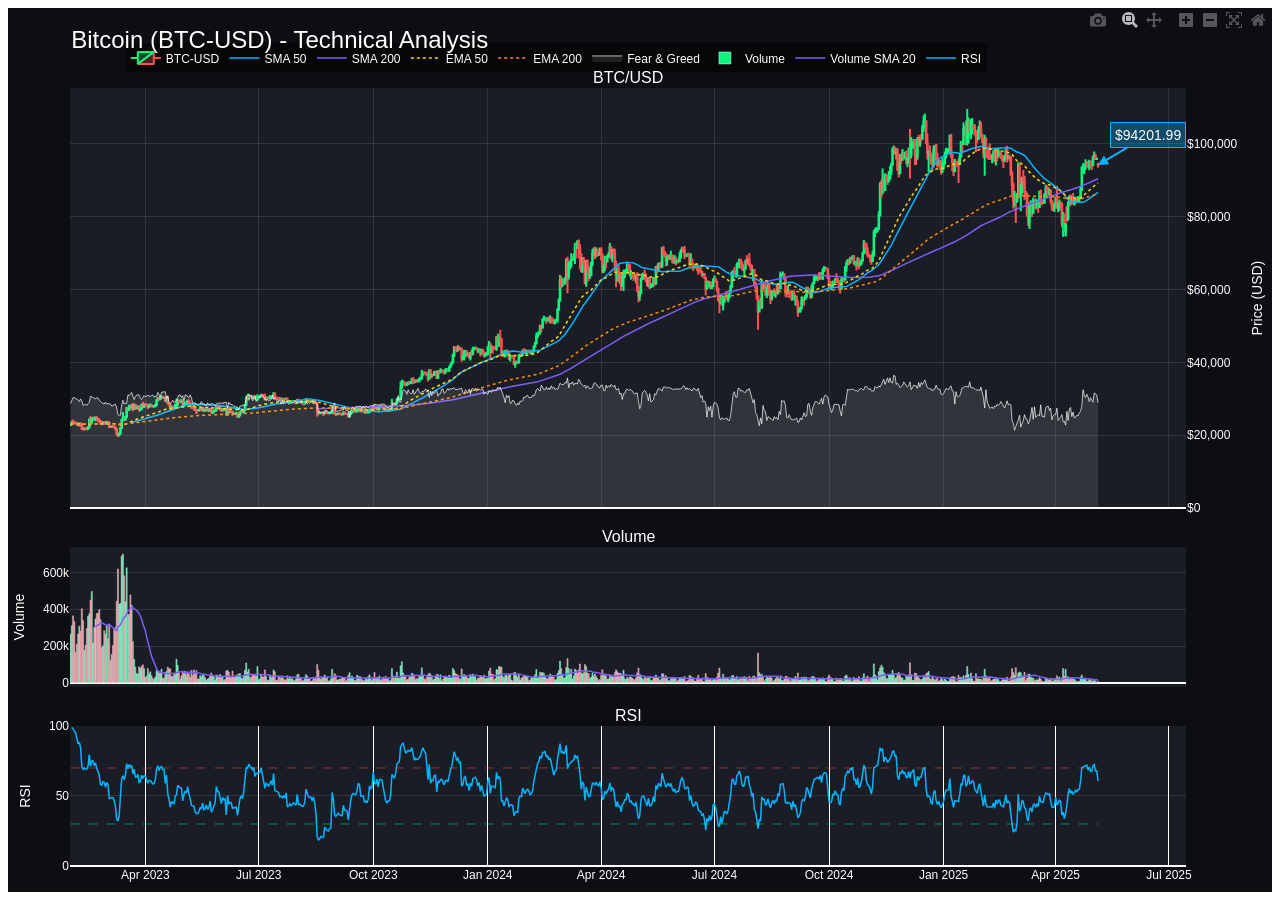
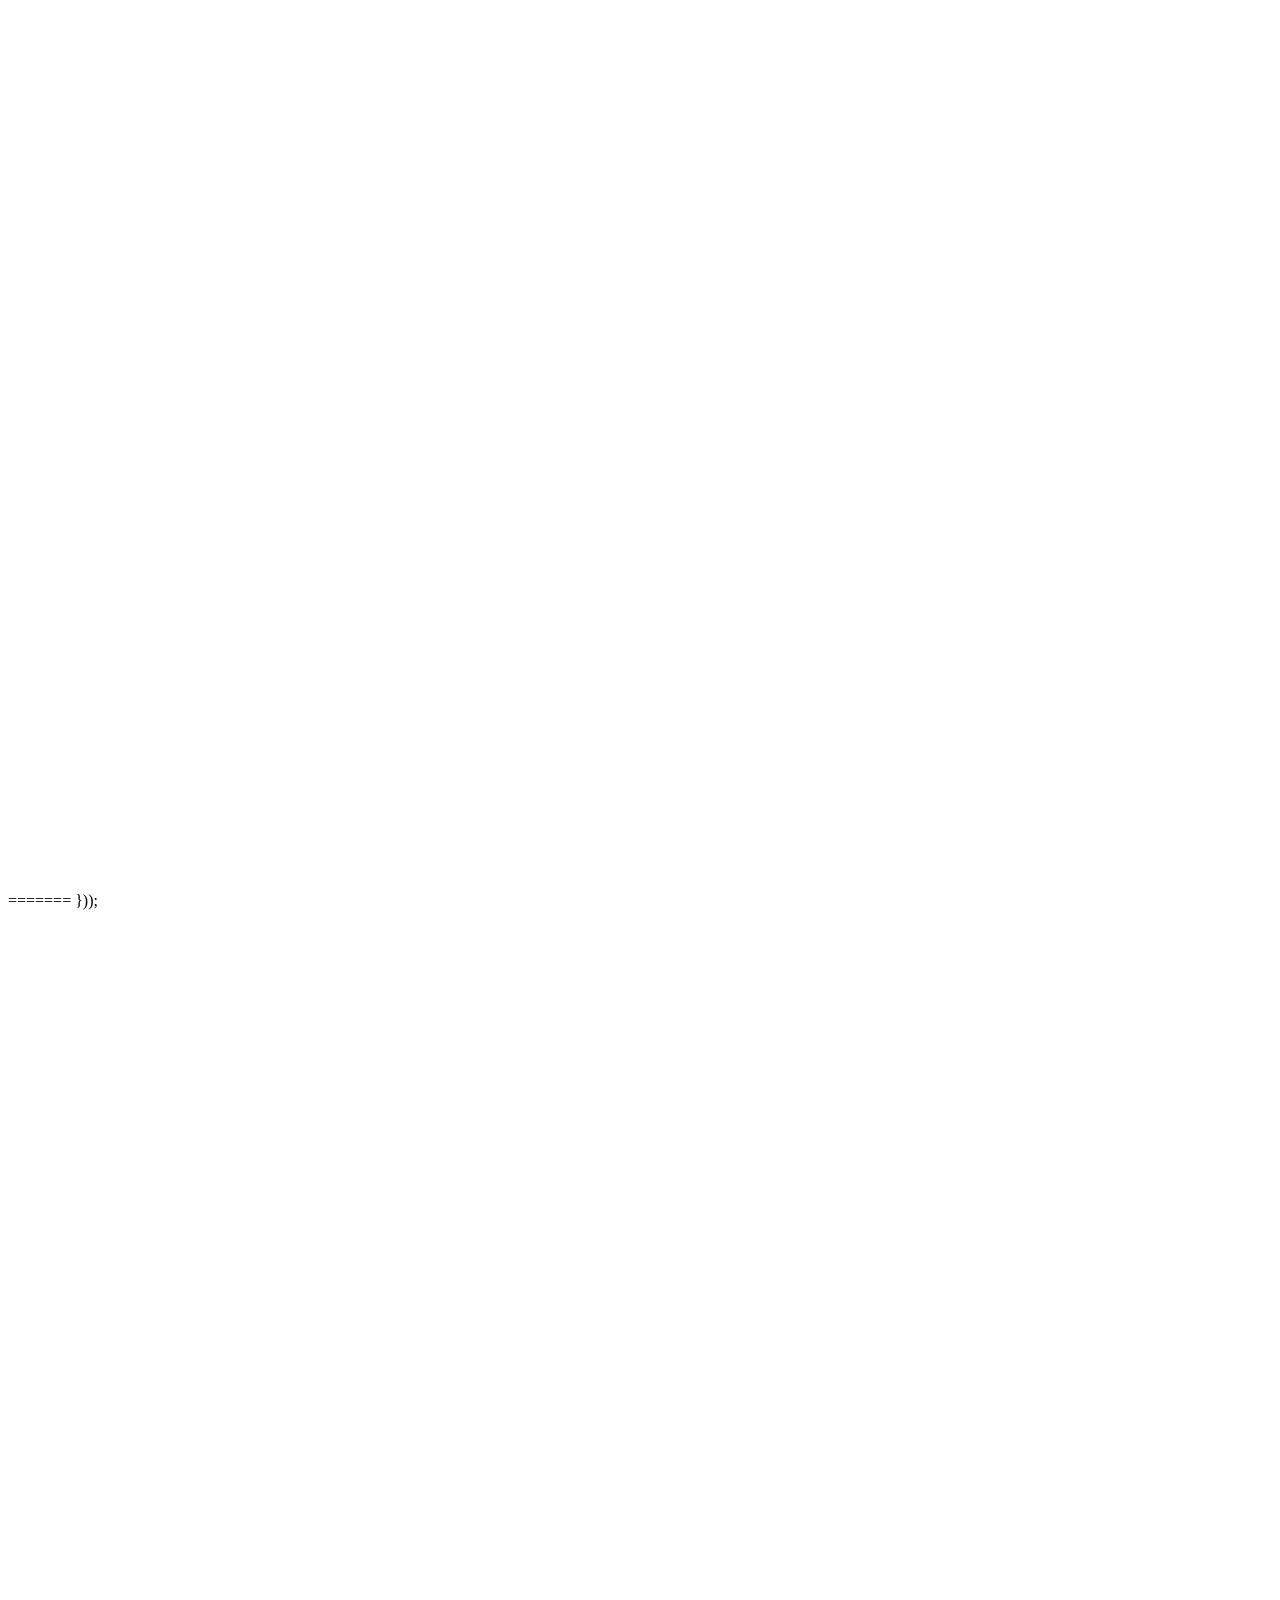
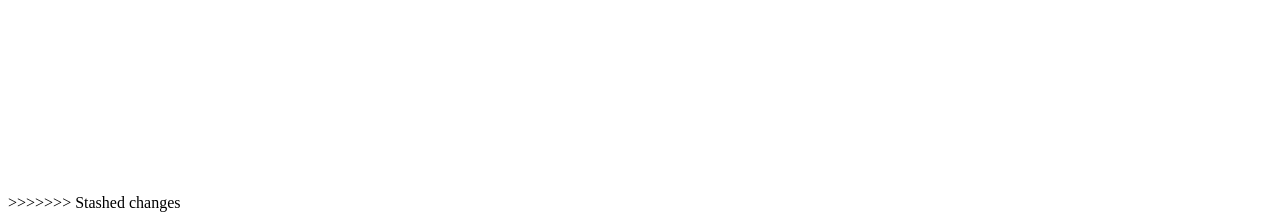
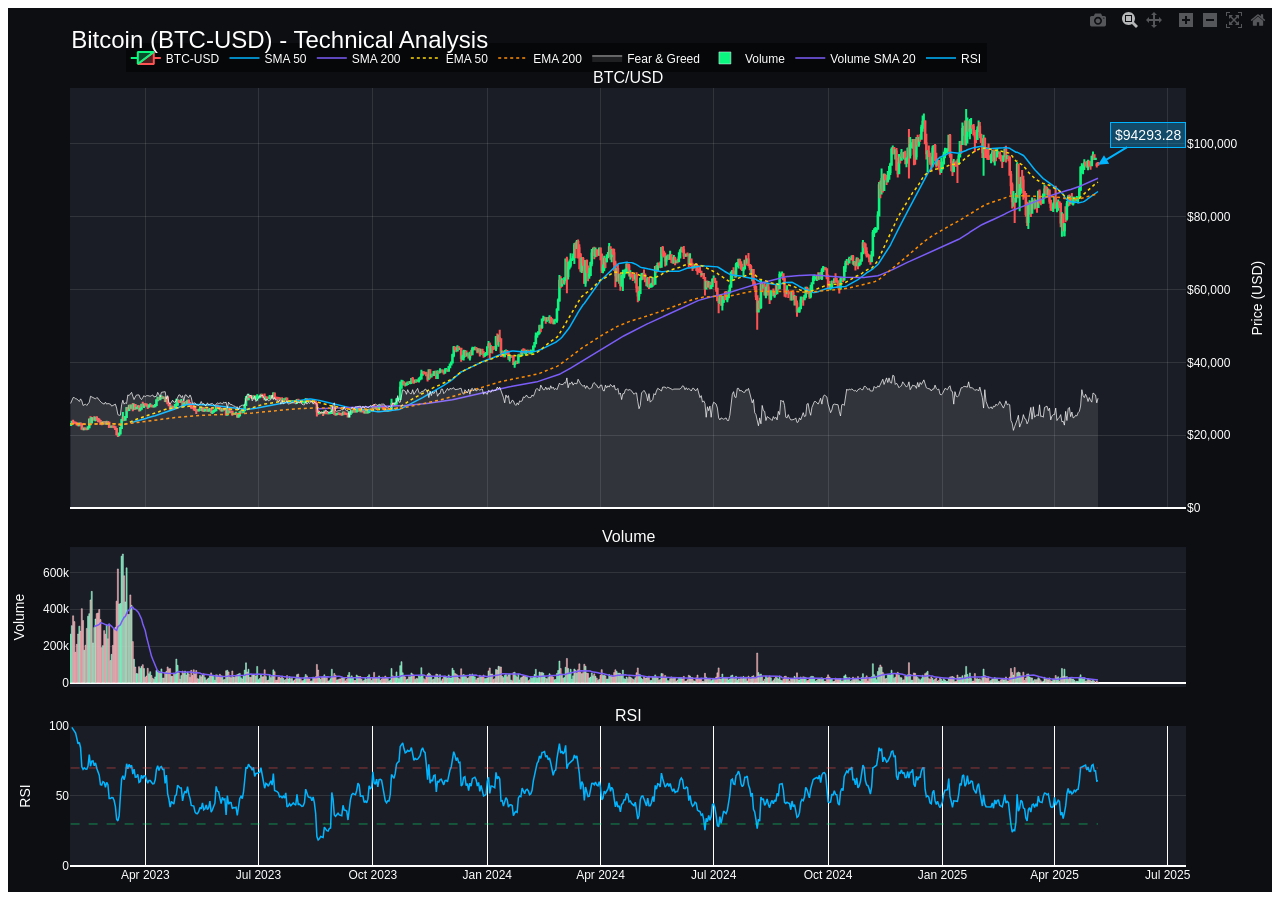
